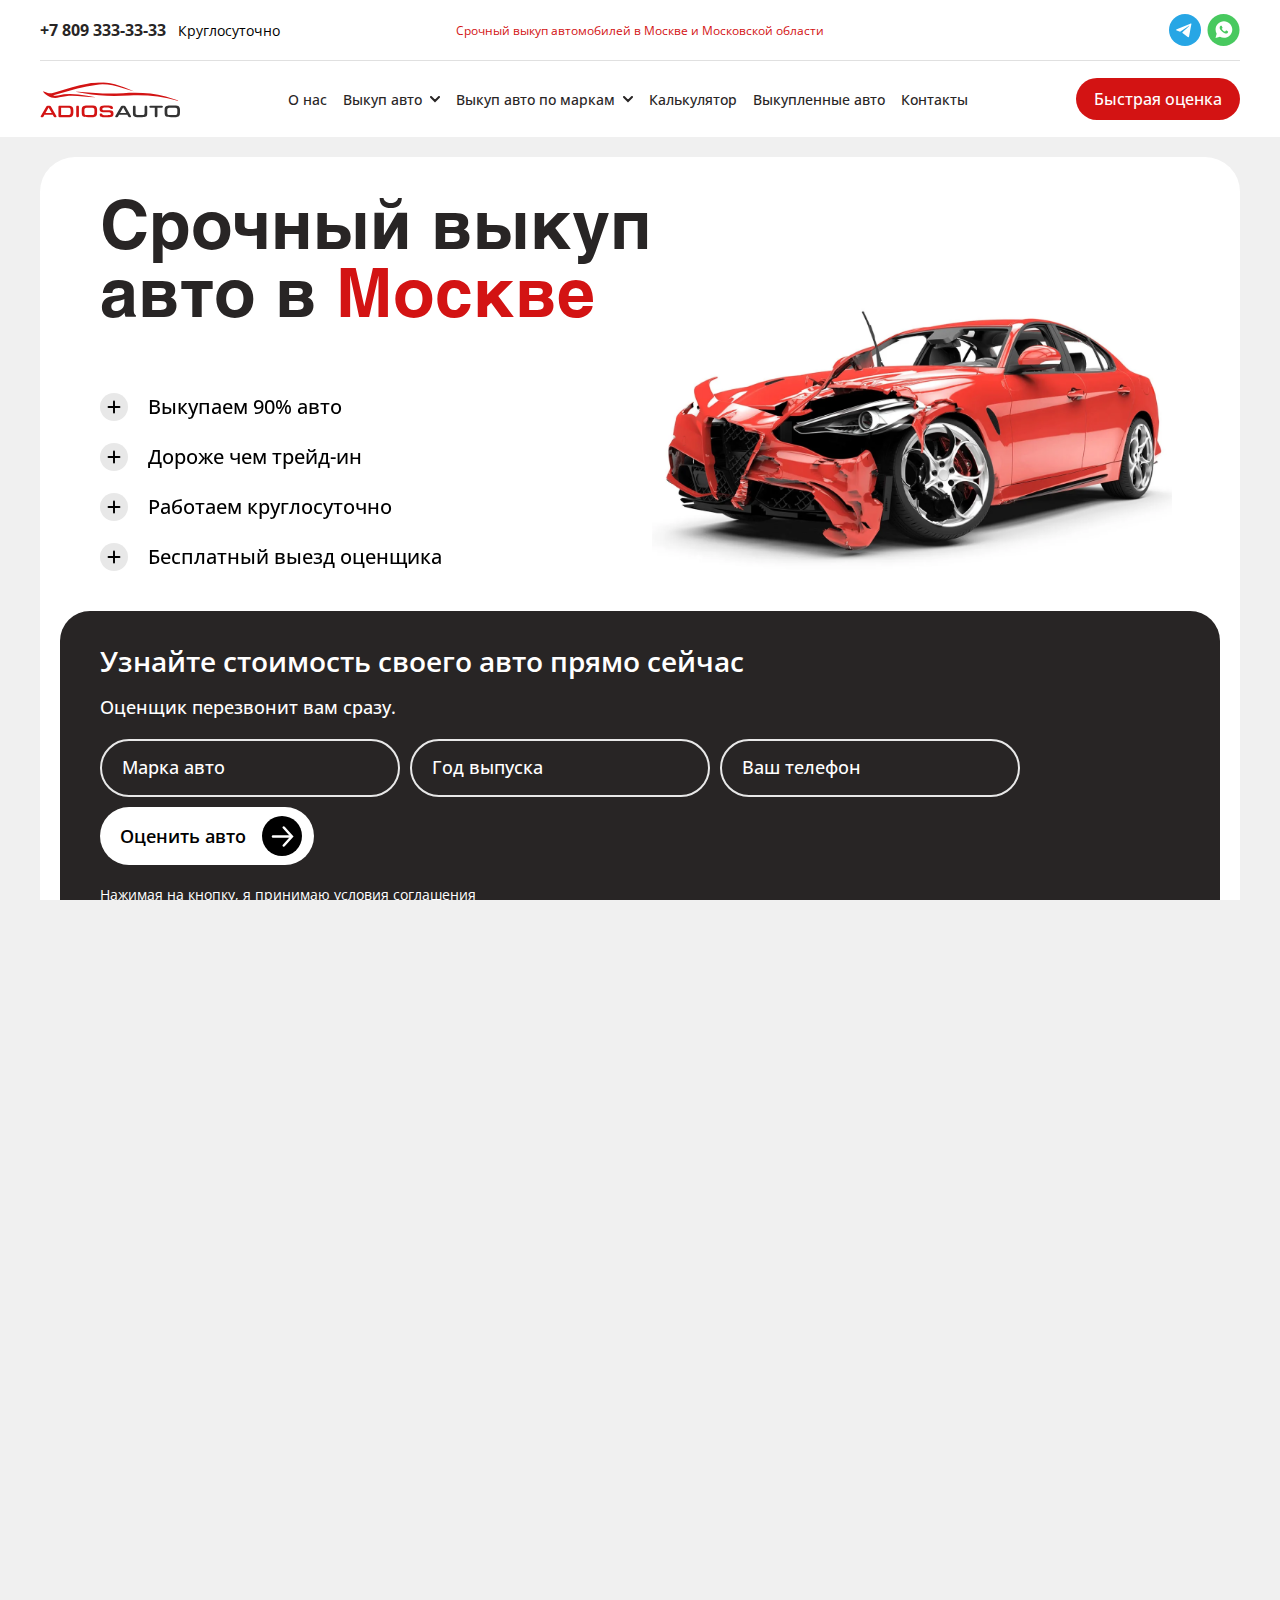
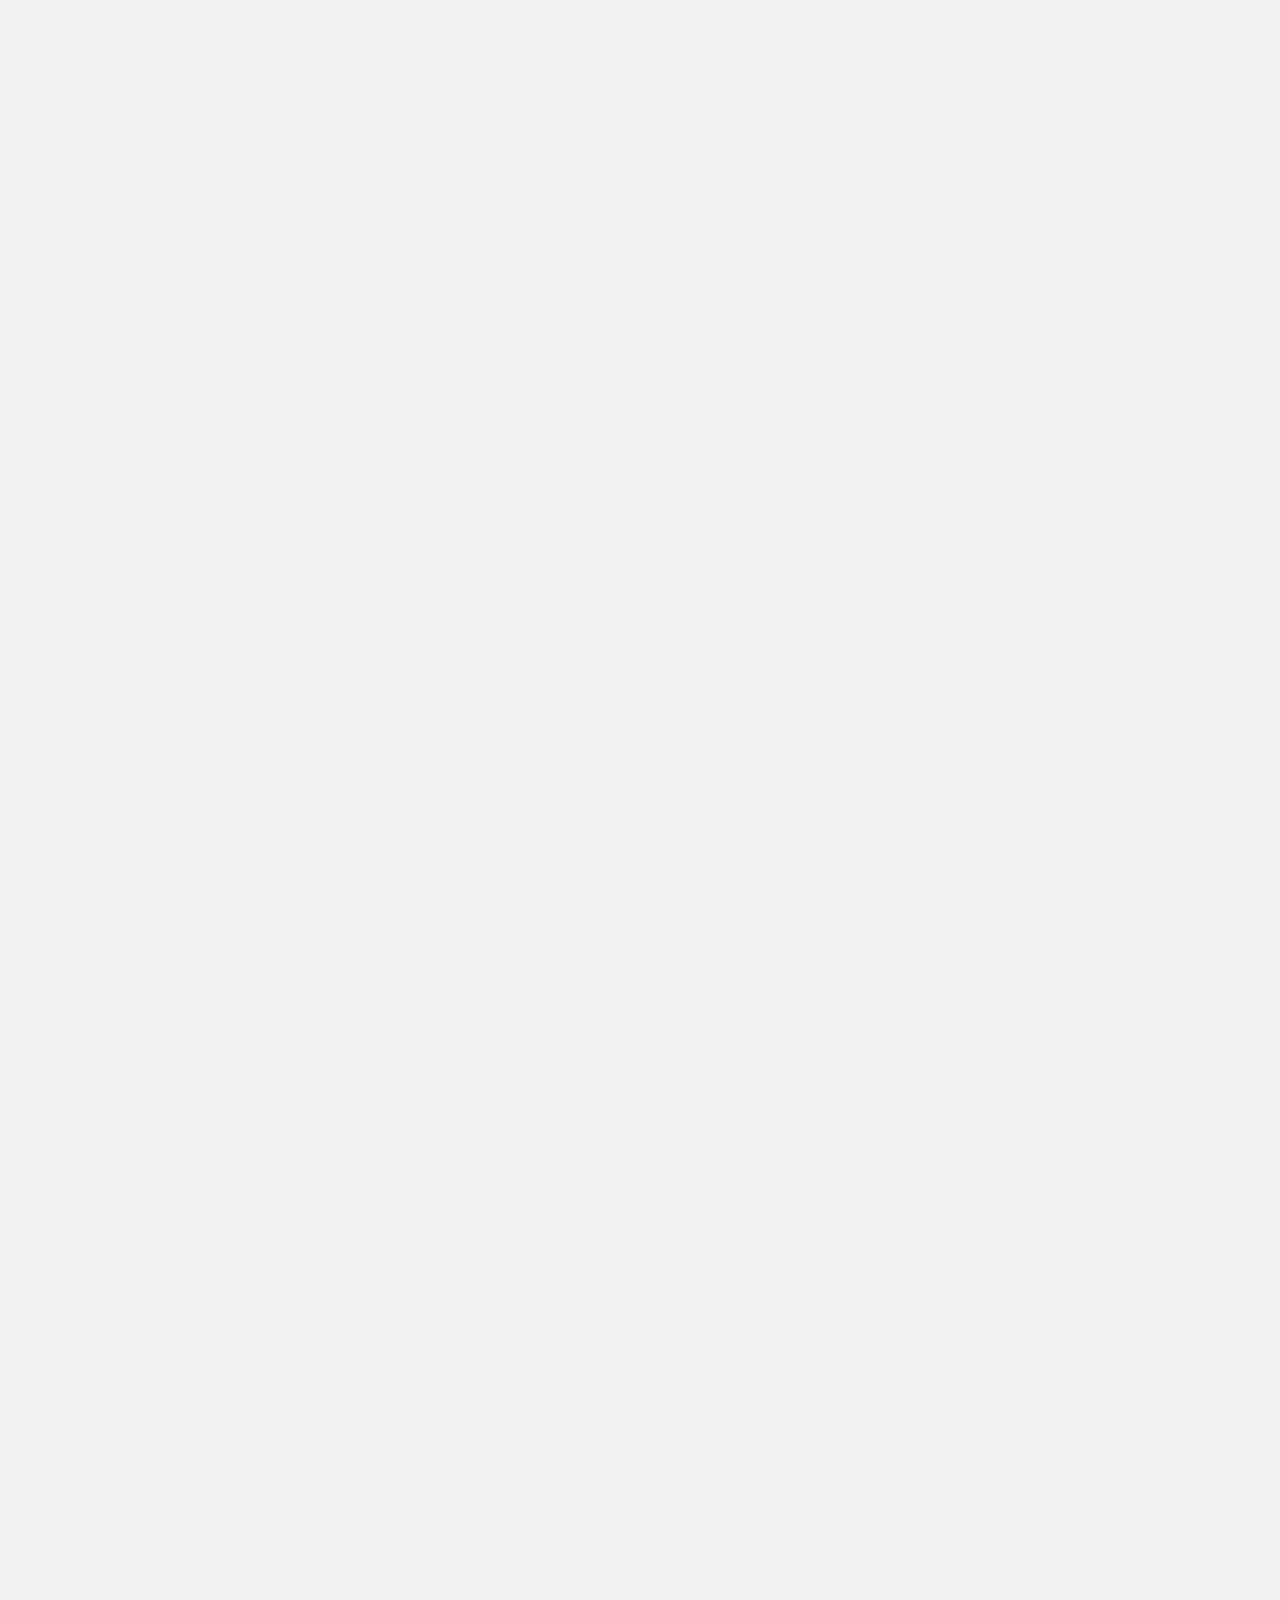
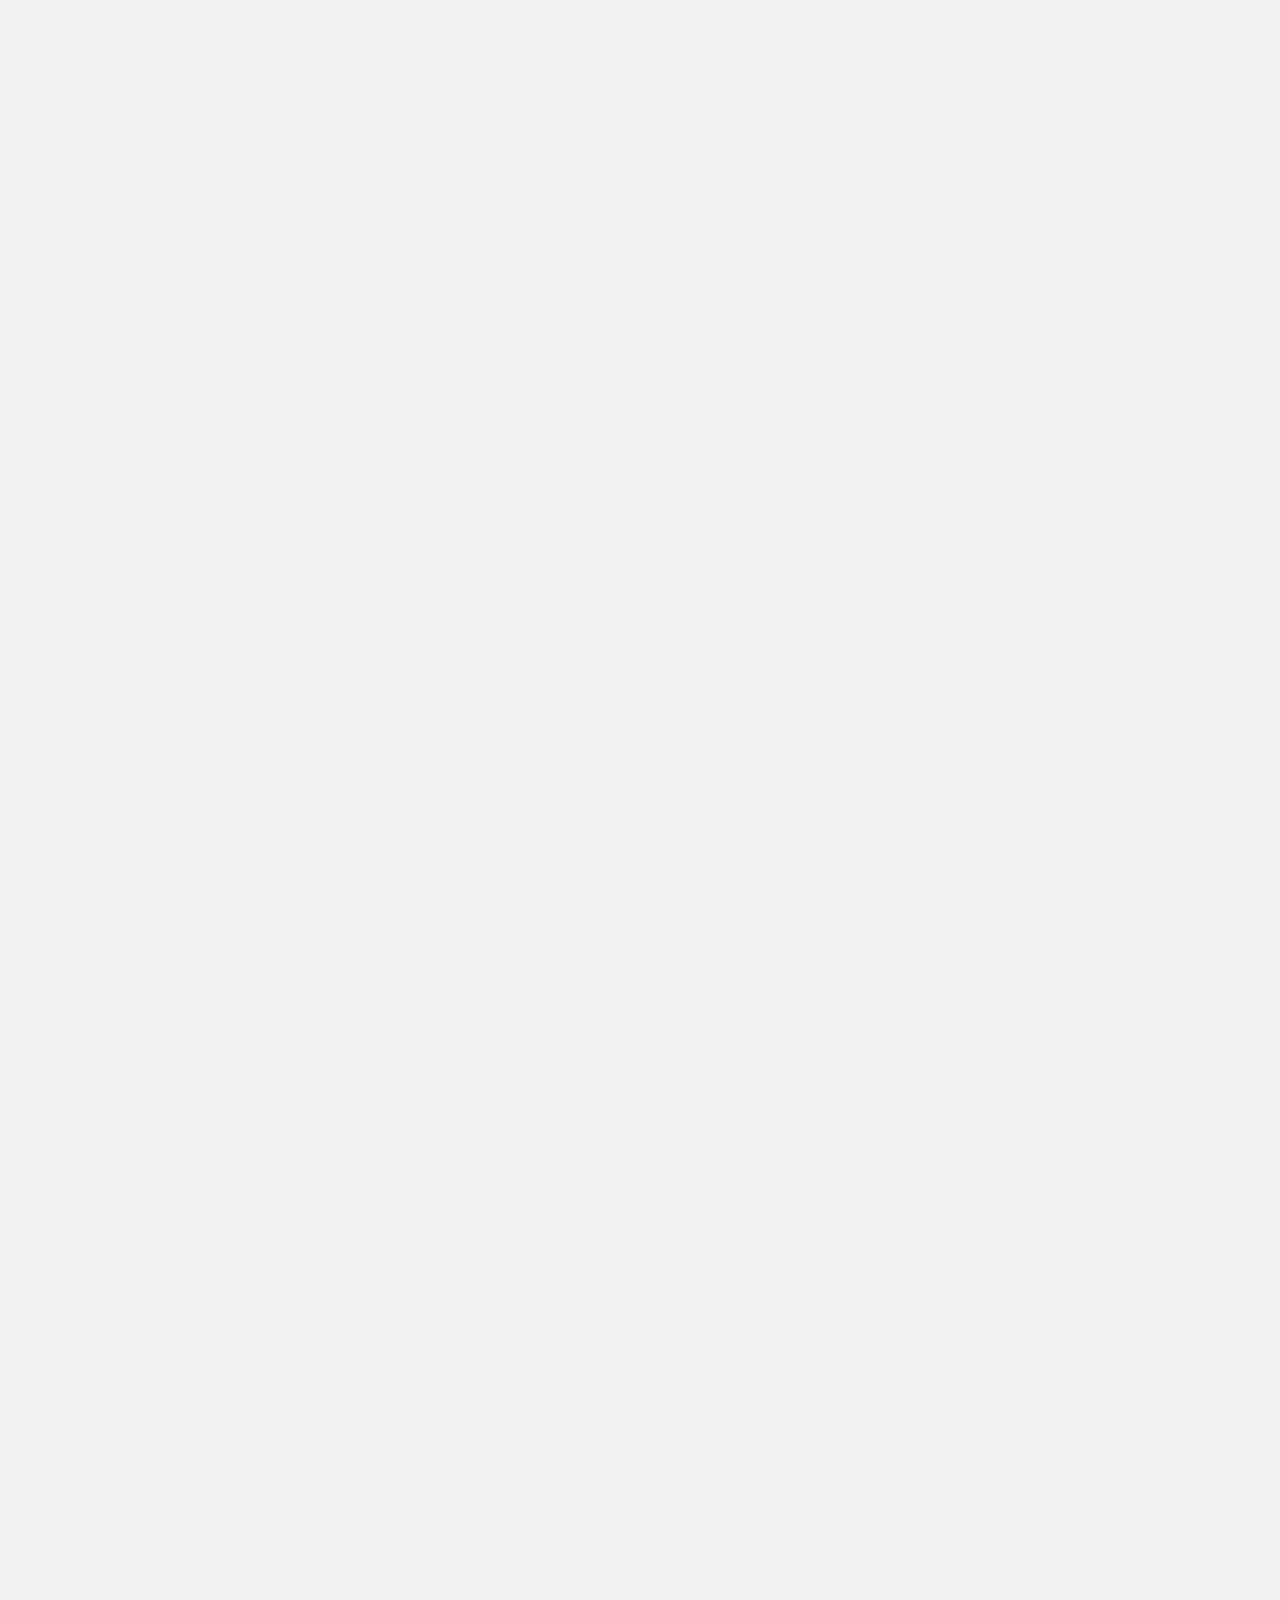
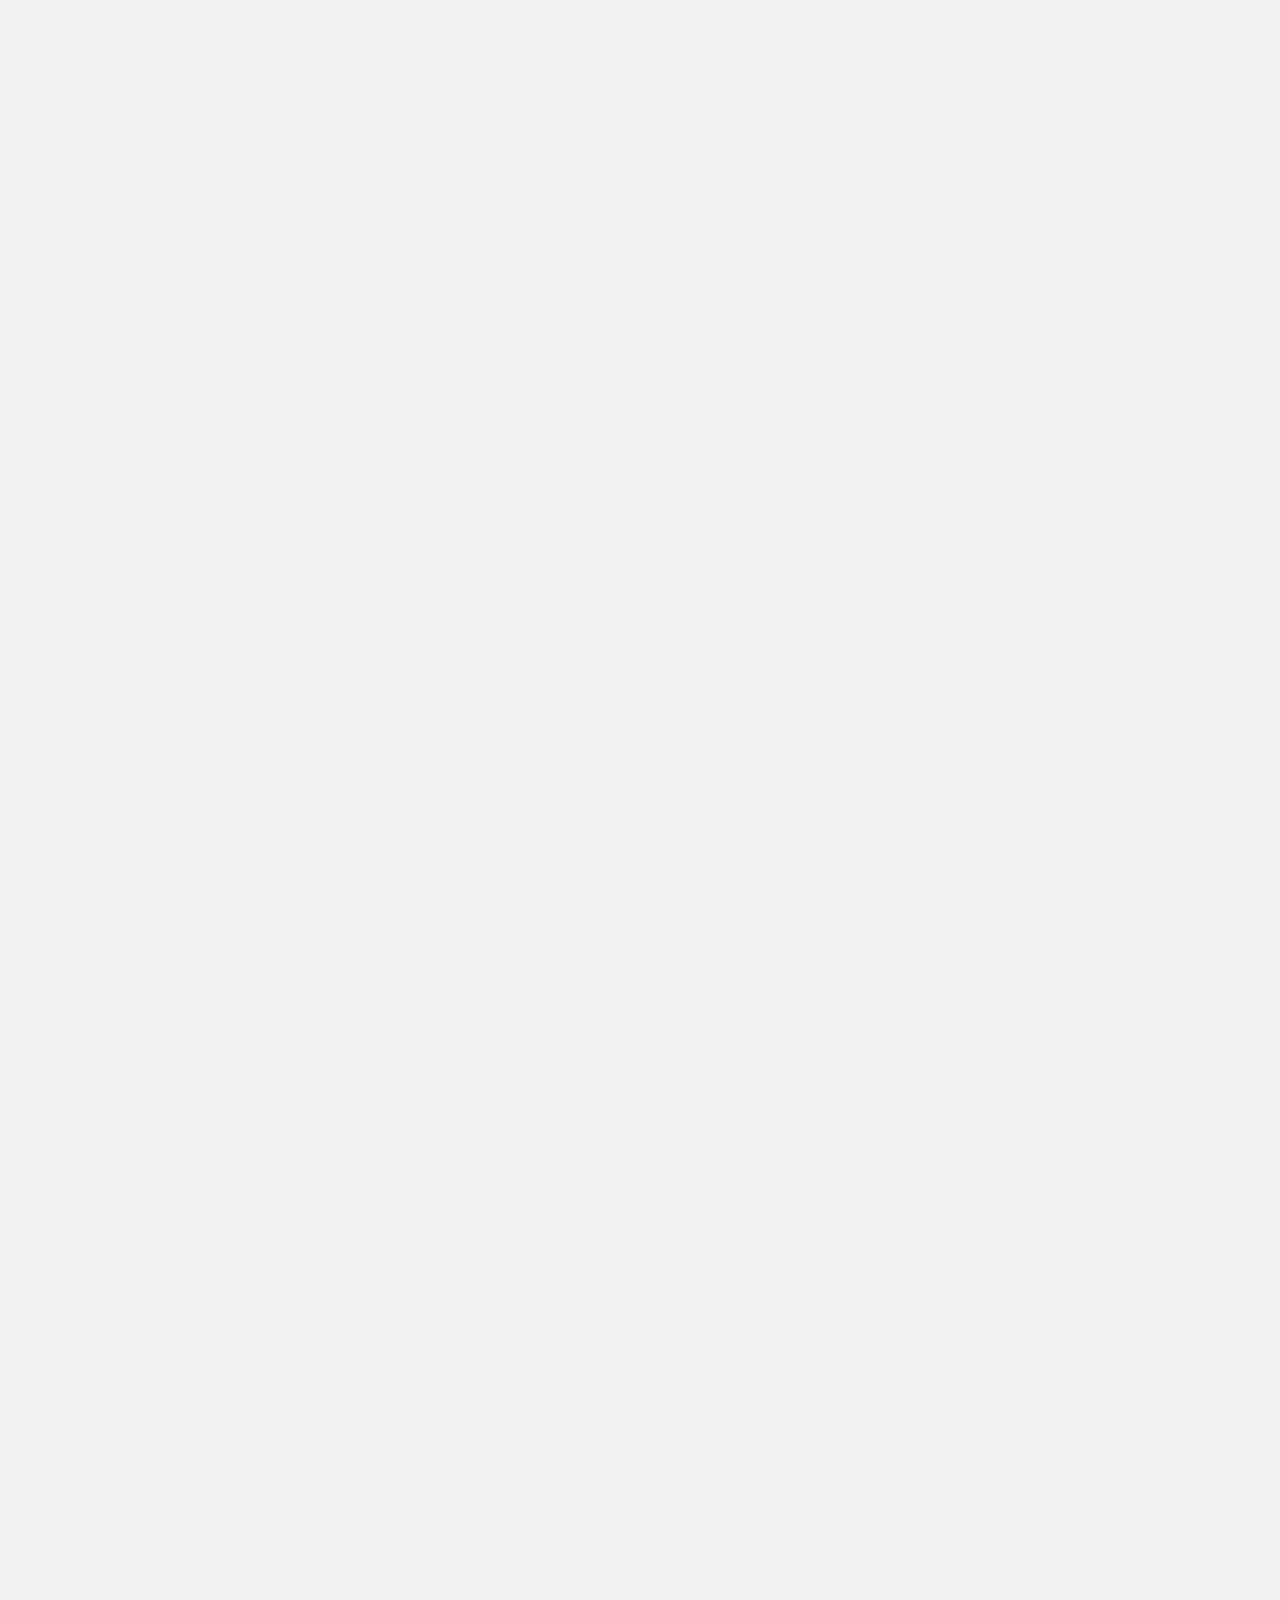
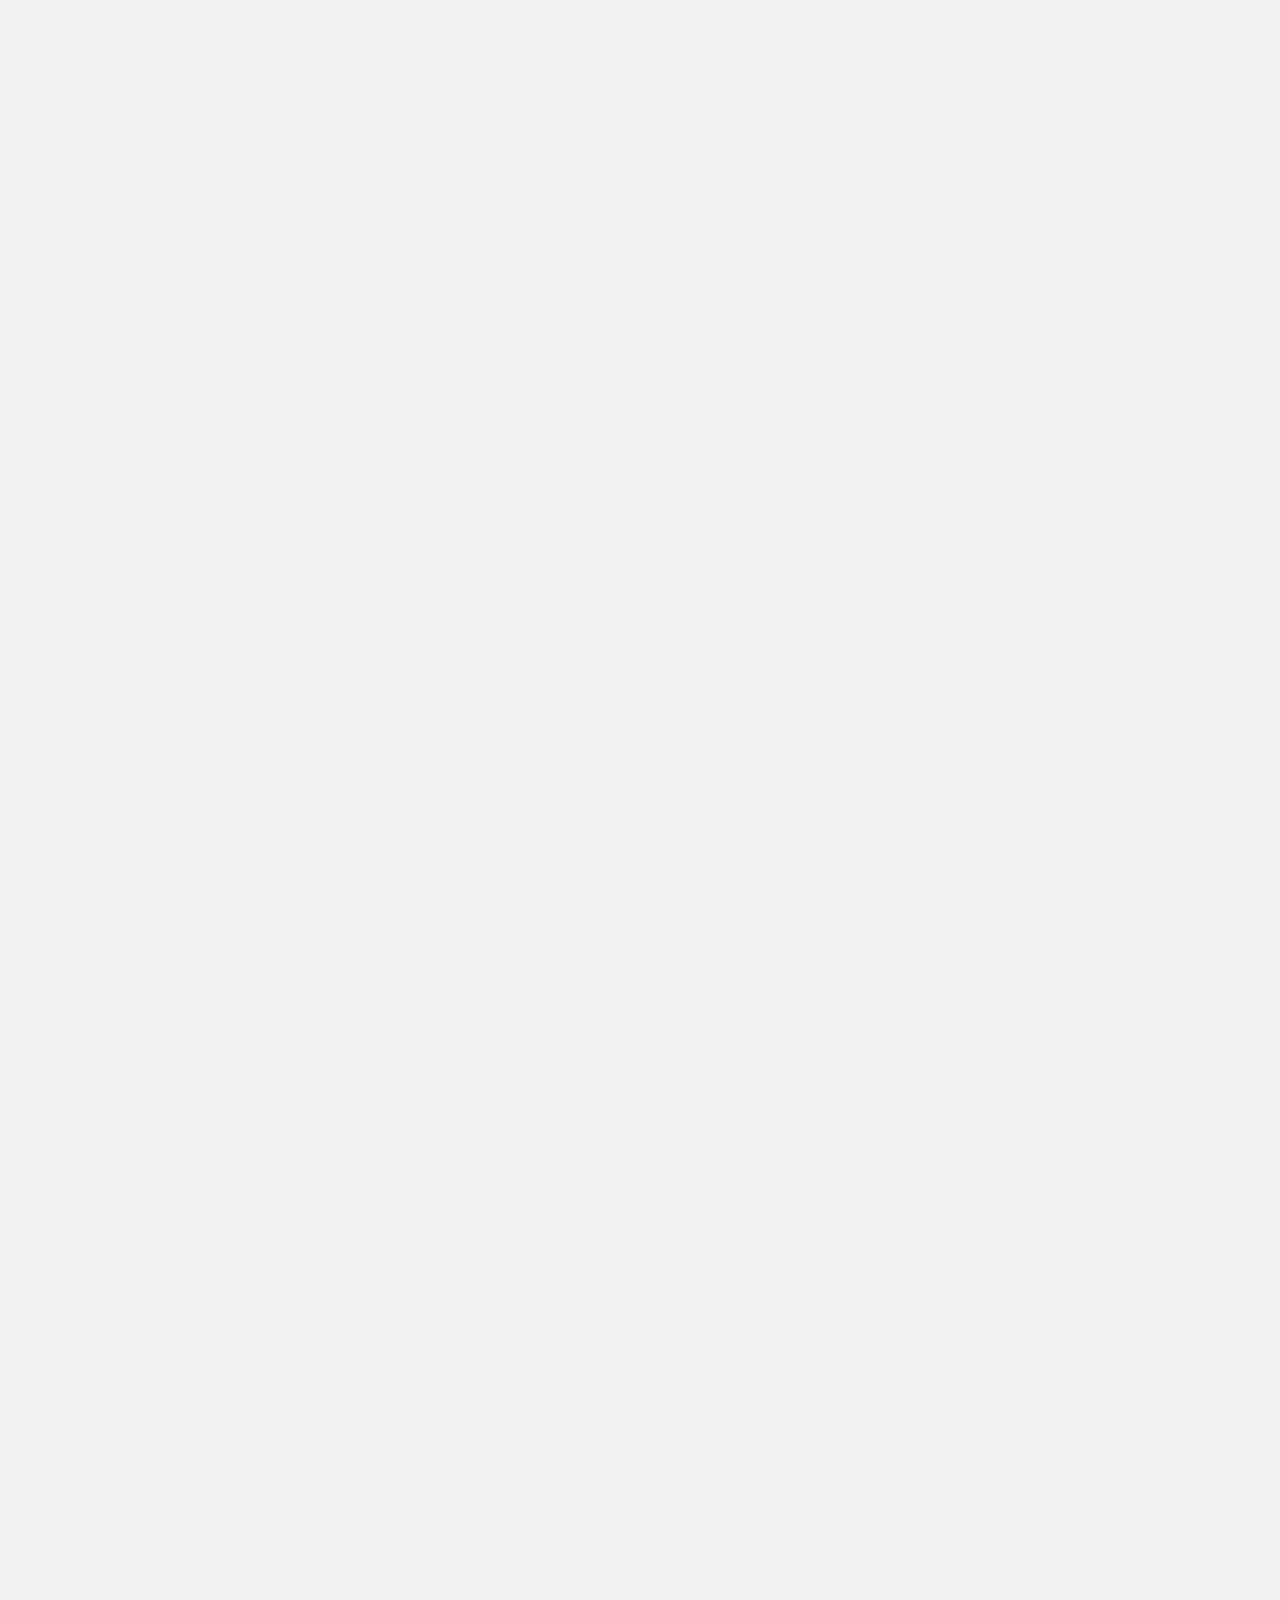
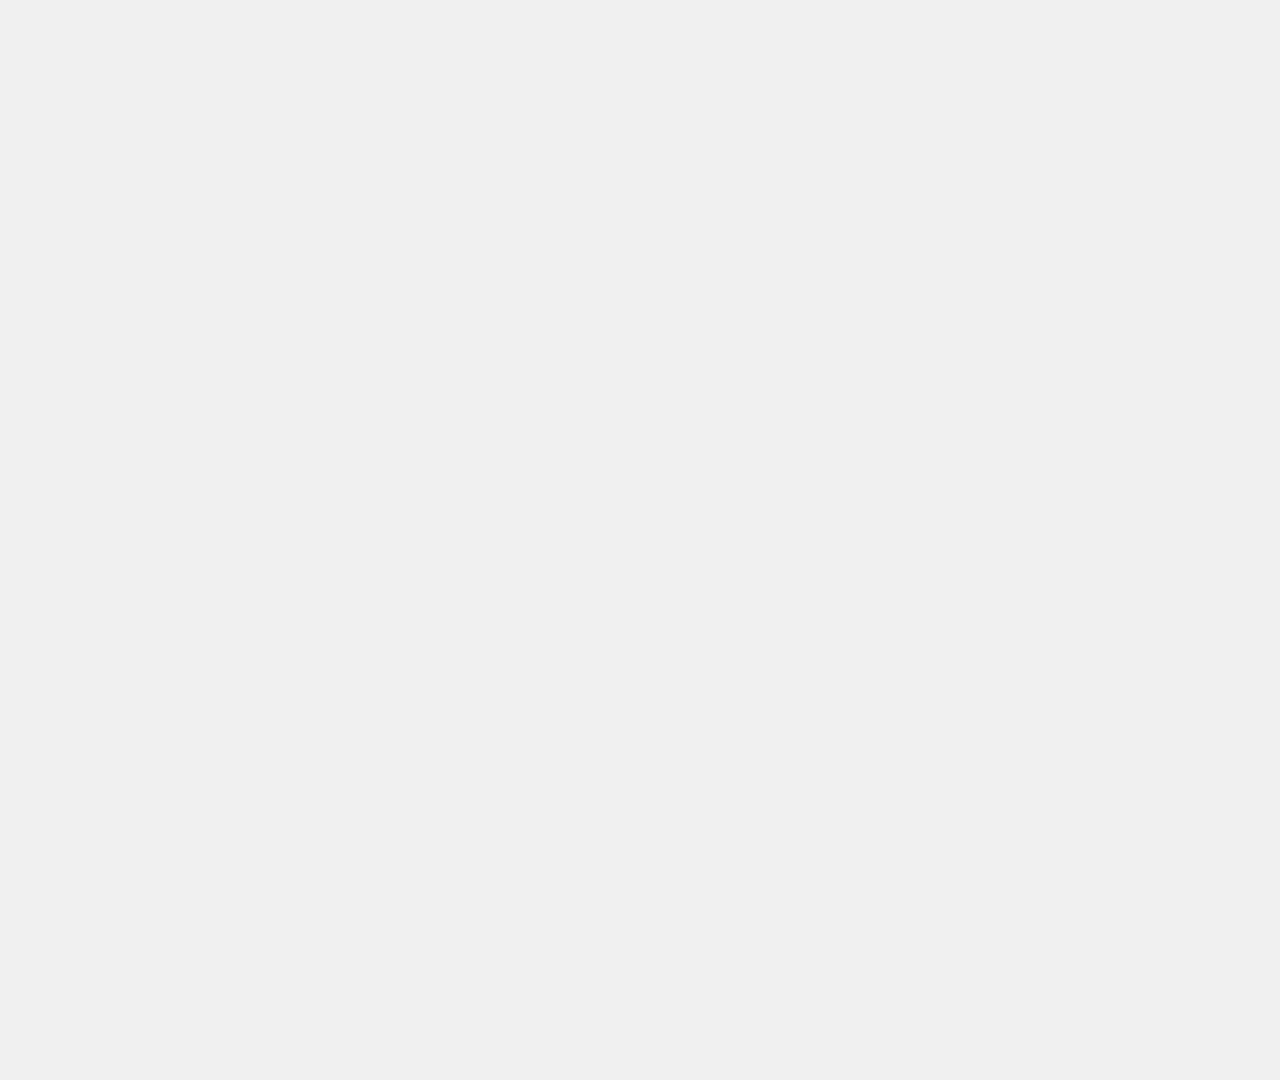
==== index.html @ 619472eb "add fonts and hover" ====
<!DOCTYPE html>
<html lang="ru">

<head>
    <meta charset="UTF-8">
    <meta name="viewport" content="width=device-width, initial-scale=1.0">
    <title>Главная | Adiosauto</title>
    <link rel="stylesheet" href="./css/main.css">
    <link rel="stylesheet" href="./libs/swiper-bundle.min.css">
</head>

<body>
    <header class="header">
        <div class="container">
            <div class="header__top">
                <div class="header__info">
                    <a href="tel:+78093333333" class="header__phone">+7 809 333-33-33</a>
                    <span class="header__schedule">Круглосуточно</span>
                </div>
                <p class="header__title">Срочный выкуп автомобилей в Москве и Московской области</p>
                <ul class="social">
                    <li>
                        <a href=""><img src="./img/icons/tg.svg" alt=""></a>
                    </li>
                    <li>
                        <a href=""><img src="./img/icons/wa.svg" alt=""></a>
                    </li>
                </ul>
            </div>
            <div class="header__bottom">
                <a href="/" class="logo">
                    <img src="./img/icons/logo.svg" alt="">
                </a>
                <nav>
                    <ul class="menu">
                        <li class="menu__item">
                            <a href="./pages/about.html" class="menu__link">О нас</a>
                        </li>
                        <li class="menu__item menu__item--drop">
                            <div class="menu__drop">
                                <a href="./pages/service.html" class="menu__link">Выкуп авто</a>
                                <img src="./img/icons/drop-icon.svg" alt="">
                            </div>
                            <div class="menu__wrapper menu__wrapper--buy">
                                <ul class="drop-down-menu">
                                    <li class="drop-down-menu__item">
                                        <a href="/" class="drop-down-menu__link drop-down-menu__link--buy">
                                            Выкуп кредитных автомобилей
                                        </a>
                                    </li>
                                    <li class="drop-down-menu__item">
                                        <a href="/" class="drop-down-menu__link drop-down-menu__link--buy">
                                            Выкуп битых автомобилей
                                        </a>
                                    </li>
                                    <li class="drop-down-menu__item">
                                        <a href="/" class="drop-down-menu__link drop-down-menu__link--buy">
                                            Выкуп автомобилей в залоге
                                        </a>
                                    </li>
                                    <li class="drop-down-menu__item">
                                        <a href="/" class="drop-down-menu__link drop-down-menu__link--buy">
                                            Скупка автомобилей на запчасти
                                        </a>
                                    </li>

                                </ul>
                            </div>
                        </li>
                        <li class="menu__item menu__item--drop">
                            <div class="menu__drop">
                                <a href="./pages/service.html" class="menu__link">Выкуп авто по маркам</a>
                                <img src="./img/icons/drop-icon.svg" alt="">
                            </div>
                            <div class="menu__wrapper">
                                <ul class="drop-down-menu">
                                    <li class="drop-down-menu__item">
                                        <a href="/" class="drop-down-menu__link">
                                            <img src="./img/logo/hyundai.png" class="drop-down-menu__icon" alt="">
                                            Acura
                                        </a>
                                    </li>
                                    <li class="drop-down-menu__item">
                                        <a href="/" class="drop-down-menu__link">
                                            <img src="./img/logo/hyundai.png" class="drop-down-menu__icon" alt="">
                                            Aston Martin
                                        </a>
                                    </li>
                                    <li class="drop-down-menu__item">
                                        <a href="/" class="drop-down-menu__link">
                                            <img src="./img/logo/audi.png" class="drop-down-menu__icon" alt="">
                                            Audi
                                        </a>
                                    </li>
                                    <li class="drop-down-menu__item">
                                        <a href="/" class="drop-down-menu__link">
                                            <img src="./img/logo/bmw.png" class="drop-down-menu__icon" alt="">
                                            Bmw
                                        </a>
                                    </li>
                                    <li class="drop-down-menu__item">
                                        <a href="/" class="drop-down-menu__link">
                                            <img src="./img/logo/cadillac.png" class="drop-down-menu__icon" alt="">
                                            Cadillac
                                        </a>
                                    </li>
                                    <li class="drop-down-menu__item">
                                        <a href="/" class="drop-down-menu__link">
                                            <img src="./img/logo/cherry.png" class="drop-down-menu__icon" alt="">
                                            Cherry
                                        </a>
                                    </li>
                                    <li class="drop-down-menu__item">
                                        <a href="/" class="drop-down-menu__link">
                                            <img src="./img/logo/chevrolet.png" class="drop-down-menu__icon" alt="">
                                            Chevrolet
                                        </a>
                                    </li>
                                    <li class="drop-down-menu__item">
                                        <a href="/" class="drop-down-menu__link">
                                            <img src="./img/logo/jaguar.png" class="drop-down-menu__icon" alt="">
                                            Jaguar
                                        </a>
                                    </li>
                                    <li class="drop-down-menu__item">
                                        <a href="/" class="drop-down-menu__link">
                                            <img src="./img/logo/lexus.png" class="drop-down-menu__icon" alt="">
                                            Lexus
                                        </a>
                                    </li>
                                    <li class="drop-down-menu__item">
                                        <a href="/" class="drop-down-menu__link">
                                            <img src="./img/logo/mazda.png" class="drop-down-menu__icon" alt="">
                                            Mazda
                                        </a>
                                    </li>
                                    <li class="drop-down-menu__item">
                                        <a href="/" class="drop-down-menu__link">
                                            <img src="./img/logo/mb.png" class="drop-down-menu__icon" alt="">
                                            Mercedes-Benz
                                        </a>
                                    </li>
                                    <li class="drop-down-menu__item">
                                        <a href="/" class="drop-down-menu__link">
                                            <img src="./img/logo/nissan.png" class="drop-down-menu__icon" alt="">
                                            Nissan
                                        </a>
                                    </li>
                                </ul>
                            </div>
                        </li>
                        <li class="menu__item">
                            <a href="./pages/calc.html" class="menu__link">Калькулятор</a>
                        </li>
                        <li class="menu__item">
                            <a href="./pages/vykuplennie.html" class="menu__link">Выкупленные авто</a>
                        </li>
                        <li class="menu__item">
                            <a href="./pages/contacts.html" class="menu__link">Контакты</a>
                        </li>
                    </ul>
                </nav>
                <button class="btn btn--red">Быстрая оценка</button>
                <button class="btn-menu open" id="openMenu">
                    <span></span>
                    <span></span>
                    <span></span>
                </button>
            </div>
            <div class="mobile-menu">
                <ul class="mobile-list">
                    <li class="mobile-list__item">
                        <a href="./pages/about.html" class="mobile-list__link">О нас</a>
                    </li>
                    <li class="mobile-list__item">
                        <div class="mobile-list__drop">
                            <a href="./pages/service.html" class="mobile-list__link">Выкуп авто</a>
                            <svg class="mobile-list__btn" width="10" height="7" viewBox="0 0 10 7" fill="none"
                                xmlns="http://www.w3.org/2000/svg">
                                <path d="M1 1L5 5L9 1" stroke-width="2" stroke-linecap="round" />
                            </svg>
                        </div>
                        <div class="mobile-list__wrapper">
                            <ul class="menu-lvl2">
                                <li class="menu-lvl2__item">
                                    <a href="" class="menu-lvl2__link">Выкуп кредитных автомобилей</a>
                                </li>
                                <li class="menu-lvl2__item">
                                    <a href="" class="menu-lvl2__link">Выкуп битых автомобилей</a>
                                </li>
                                <li class="menu-lvl2__item">
                                    <a href="" class="menu-lvl2__link">Выкуп автомобилей в залоге</a>
                                </li>
                                <li class="menu-lvl2__item">
                                    <a href="" class="menu-lvl2__link">Скупка автомобилей на запчасти</a>
                                </li>
                            </ul>
                        </div>
                    </li>
                    <li class="mobile-list__item">
                        <div class="mobile-list__drop">
                            <a href="./pages/service.html" class="mobile-list__link">Выкуп авто по маркам</a>
                            <svg class="mobile-list__btn" width="10" height="7" viewBox="0 0 10 7" fill="none"
                                xmlns="http://www.w3.org/2000/svg">
                                <path d="M1 1L5 5L9 1" stroke-width="2" stroke-linecap="round" />
                            </svg>
                        </div>
                        <div class="mobile-list__wrapper">
                            <ul class="menu-lvl2">
                                <li class="menu-lvl2__item">
                                    <a href="" class="menu-lvl2__link">Acura</a>
                                </li>
                                <li class="menu-lvl2__item">
                                    <a href="" class="menu-lvl2__link">Aston Martin</a>
                                </li>
                            </ul>
                        </div>
                    </li>
                    <li class="mobile-list__item">
                        <a href="./pages/calc.html" class="mobile-list__link">Калькулятор</a>
                    </li>
                    <li class="mobile-list__item">
                        <a href="./pages/vykuplennie.html" class="mobile-list__link">Выкупленные авто</a>
                    </li>
                    <li class="mobile-list__item">
                        <a href="./pages/contacts.html" class="mobile-list__link">Контакты</a>
                    </li>
                </ul>
                <div class="mobile-menu__bottom">
                    <div class="mobile-info">
                        <div class="mobile-info__phone">
                            <p class="mobile-info__title">Круглосуточно</p>
                            <a href="tel:+78093333333" class="mobile-info__link">+7 809 333-33-33</a>
                        </div>
                        <div class="mobile-info__social">
                            <a href="" class="mobile-info__icon"><img src="./img/icons/tg.svg" alt=""></a>
                            <a href="" class="mobile-info__icon"><img src="./img/icons/wa.svg" alt=""></a>
                        </div>
                    </div>
                    <p class="mobile-menu__text">Срочный выкуп автомобилей в Москве и Московской области</p>
                    <button class="btn btn--red btn--mobile">Быстрая оценка</button>
                </div>
            </div>
            <div class="overlay"></div>
        </div>
    </header>
    <main>
        <section>
            <div class="container">
                <div class="hero">
                    <div class="hero__top">
                        <div class="hero__description hero__description--type_1">
                            <h1 class="title-h1">Срочный выкуп авто в <span>Москве</span></h1>
                            <ul class="dignity-list">
                                <li class="dignity-list__item">
                                    <div class="circle">
                                        <svg width="18" height="18" viewBox="0 0 18 18" fill="none"
                                            xmlns="http://www.w3.org/2000/svg">
                                            <path d="M9 2V16" stroke="black" stroke-width="2.5"
                                                stroke-linecap="round" />
                                            <path d="M16 8.99988L2 8.99988" stroke="black" stroke-width="2.5"
                                                stroke-linecap="round" />
                                        </svg>
                                    </div>
                                    <p class="dignity-list__text">Выкупаем 90% авто</p>
                                </li>
                                <li class="dignity-list__item">
                                    <div class="circle">
                                        <svg width="18" height="18" viewBox="0 0 18 18" fill="none"
                                            xmlns="http://www.w3.org/2000/svg">
                                            <path d="M9 2V16" stroke="black" stroke-width="2.5"
                                                stroke-linecap="round" />
                                            <path d="M16 8.99988L2 8.99988" stroke="black" stroke-width="2.5"
                                                stroke-linecap="round" />
                                        </svg>
                                    </div>
                                    <p class="dignity-list__text">Дороже чем трейд-ин</p>
                                </li>
                                <li class="dignity-list__item">
                                    <div class="circle">
                                        <svg width="18" height="18" viewBox="0 0 18 18" fill="none"
                                            xmlns="http://www.w3.org/2000/svg">
                                            <path d="M9 2V16" stroke="black" stroke-width="2.5"
                                                stroke-linecap="round" />
                                            <path d="M16 8.99988L2 8.99988" stroke="black" stroke-width="2.5"
                                                stroke-linecap="round" />
                                        </svg>
                                    </div>
                                    <p class="dignity-list__text">Работаем круглосуточно</p>
                                </li>
                                <li class="dignity-list__item">
                                    <div class="circle">
                                        <svg width="18" height="18" viewBox="0 0 18 18" fill="none"
                                            xmlns="http://www.w3.org/2000/svg">
                                            <path d="M9 2V16" stroke="black" stroke-width="2.5"
                                                stroke-linecap="round" />
                                            <path d="M16 8.99988L2 8.99988" stroke="black" stroke-width="2.5"
                                                stroke-linecap="round" />
                                        </svg>
                                    </div>
                                    <p class="dignity-list__text">Бесплатный выезд оценщика</p>
                                </li>
                            </ul>
                        </div>
                        <img src="./img/photo/hero.png" class="hero__img hero__img--type_1" alt="">
                    </div>
                    <div class="hero__form b-hero-form">
                        <h3 class="title-h3 title-h3--white">Узнайте стоимость своего авто прямо сейчас</h3>
                        <p class="b-hero-form__text">Оценщик перезвонит вам сразу.</p>
                        <form action="" method="POST" class="form form-hero">
                            <input type="text" class="input form-hero__input" name="brand" placeholder="Марка авто">
                            <input type="text" class="input form-hero__input" name="year" placeholder="Год выпуска">
                            <input type="tel" class="input form-hero__input" name="phone" placeholder="Ваш телефон">
                            <button type="submit" class="btn btn--form">
                                <span>Оценить авто</span>
                                <div class="btn__circle btn__circle--black">
                                    <svg width="23" height="21" viewBox="0 0 23 21" fill="none"
                                        xmlns="http://www.w3.org/2000/svg">
                                        <path d="M12.7998 1.5L20.8998 10.5L12.7998 19.5"
                                            stroke-width="2.5" stroke-linecap="round" />
                                        <path d="M20 10.5L2 10.5" stroke-width="2.5"
                                            stroke-linecap="round" />
                                    </svg>
                                </div>
                            </button>
                        </form>
                        <small>Нажимая на кнопку, я принимаю условия соглашения</small>
                    </div>
                </div>
                <div class="b-brand">
                    <div class="swiper swiper-brand">
                        <div class="swiper-wrapper">
                            <div class="swiper-slide b-brand__slider">
                                <a href="/" class="b-brand__link"><img src="./img/logo/audi.png" alt=""></a>
                            </div>
                            <div class="swiper-slide b-brand__slider">
                                <a href="/" class="b-brand__link"><img src="./img/logo/lexus.png" alt=""></a>
                            </div>
                            <div class="swiper-slide b-brand__slider">
                                <a href="/" class="b-brand__link"><img src="./img/logo/hyundai.png" alt=""></a>
                            </div>
                            <div class="swiper-slide b-brand__slider">
                                <a href="/" class="b-brand__link"><img src="./img/logo/mb.png" alt=""></a>
                            </div>
                            <div class="swiper-slide b-brand__slider">
                                <a href="/" class="b-brand__link"><img src="./img/logo/cherry.png" alt=""></a>
                            </div>
                            <div class="swiper-slide b-brand__slider">
                                <a href="/" class="b-brand__link"><img src="./img/logo/chevrolet.png" alt=""></a>
                            </div>
                            <div class="swiper-slide b-brand__slider">
                                <a href="/" class="b-brand__link"><img src="./img/logo/bmw.png" alt=""></a>
                            </div>
                            <div class="swiper-slide b-brand__slider">
                                <a href="/" class="b-brand__link"><img src="./img/logo/cadillac.png" alt=""></a>
                            </div>
                            <div class="swiper-slide b-brand__slider">
                                <a href="/" class="b-brand__link"><img src="./img/logo/nissan.png" alt=""></a>
                            </div>
                            <div class="swiper-slide b-brand__slider">
                                <a href="/" class="b-brand__link"><img src="./img/logo/mazda.png" alt=""></a>
                            </div>
                            <div class="swiper-slide b-brand__slider">
                                <a href="/" class="b-brand__link"><img src="./img/logo/jaguar.png" alt=""></a>
                            </div>
                            <div class="swiper-slide b-brand__slider">
                                <a href="/" class="b-brand__link"><img src="./img/logo/jaguar.png" alt=""></a>
                            </div>
                        </div>
                        <div class="swiper-button-prev">
                            <svg width="23" height="22" viewBox="0 0 23 22" fill="none"
                                xmlns="http://www.w3.org/2000/svg">
                                <path d="M10.6006 20L2.50059 11L10.6006 2" stroke="#282525" stroke-width="2.5"
                                    stroke-linecap="round" />
                                <path d="M3.40039 11L21.4004 11" stroke="#282525" stroke-width="2.5"
                                    stroke-linecap="round" />
                            </svg>
                        </div>
                        <div class="swiper-button-next">
                            <svg width="23" height="22" viewBox="0 0 23 22" fill="none"
                                xmlns="http://www.w3.org/2000/svg">
                                <path d="M12.2998 2L20.3998 11L12.2998 20" stroke="#282525" stroke-width="2.5"
                                    stroke-linecap="round" />
                                <path d="M19.5 11L1.5 11" stroke="#282525" stroke-width="2.5" stroke-linecap="round" />
                            </svg>
                        </div>
                    </div>
                </div>
            </div>
        </section>

        <section class="section-top">
            <div class="container">
                <div class="b-info">
                    <p class="b-info__text">Вы хотите быстро и без лишних хлопот продать свой автомобиль? Компания
                        "Название компании" предлагает услуги срочного выкупа автомобилей в Москве и Московской области.
                        Мы гарантируем объективную оценку и проведение сделки в течение 30 минут.</p>
                    <div class="b-info__wrapper">
                        <div class="b-info__inner">
                            <h2 class="title-h2 b-info__title">Когда стоит обратиться за услугой выкупа автомобилей?
                            </h2>
                            <div class="b-info__description">
                                <p>Вам может потребоваться услуга выкупа автомобилей в следующих случаях:</p>
                                <ul>
                                    <li>
                                        <p>Вы срочно нуждаетесь в деньгах и хотите быстро продать свой автомобиль без
                                            лишних хлопот и задержек.</p>
                                    </li>
                                    <li>
                                        <p>Ваш автомобиль находится в неидеальном техническом состоянии, требует ремонта
                                            или имеет повреждения, и вы не хотите тратить время и деньги на
                                            восстановление.</p>
                                    </li>
                                    <li>
                                        <p>Вы хотите избежать сложностей и рисков, связанных с продажей автомобиля
                                            частному лицу: переговоры, долгие ожидания, потенциальные обманы и т.д.</p>
                                    </li>
                                </ul>
                            </div>
                        </div>
                        <div class="b-info__inner">
                            <h2 class="title-h2 b-info__title">Когда стоит обратиться за услугой выкупа автомобилей?
                            </h2>
                            <div class="b-info__description">
                                <p>Вам может потребоваться услуга выкупа автомобилей в следующих случаях:</p>
                                <ul>
                                    <li>
                                        <p>Вы срочно нуждаетесь в деньгах и хотите быстро продать свой автомобиль без
                                            лишних хлопот и задержек.</p>
                                    </li>
                                    <li>
                                        <p>Ваш автомобиль находится в неидеальном техническом состоянии, требует ремонта
                                            или имеет повреждения, и вы не хотите тратить время и деньги на
                                            восстановление.</p>
                                    </li>
                                    <li>
                                        <p>Вы хотите избежать сложностей и рисков, связанных с продажей автомобиля
                                            частному лицу: переговоры, долгие ожидания, потенциальные обманы и т.д.</p>
                                    </li>
                                </ul>
                            </div>
                        </div>
                    </div>

                    <button class="btn btn--gray">Подробнее</button>
                </div>
            </div>
        </section>

        <section class="section">
            <div class="container-swiper">
                <h2 class="title-h2">Услуги выкупа</h2>
                <div class="container-swiper__inner">
                    <div class="swiper swiper-service">
                        <div class="swiper-wrapper">
                            <div class="swiper-slide swiper-service__slide">
                                <a href="/" class="swiper-service__item">
                                    <h3 class="title-h3">Выкуп битых авто</h3>
                                    <p class="swiper-service__text">Прототип будущего проекта однозначно фиксирует
                                        необходимость</p>
                                    <img src="./img/photo/bitye.png" class="swiper-service__img" alt="">
                                </a>
                            </div>
                            <div class="swiper-slide swiper-service__slide">
                                <a href="/" class="swiper-service__item">
                                    <h3 class="title-h3">Выкуп авто в разбор</h3>
                                    <p class="swiper-service__text">Прототип будущего проекта однозначно</p>
                                    <img src="./img/photo/razbor.png" class="swiper-service__img" alt="">
                                </a>
                            </div>
                            <div class="swiper-slide swiper-service__slide">
                                <a href="/" class="swiper-service__item">
                                    <h3 class="title-h3">Выкуп авто в залоге</h3>
                                    <p class="swiper-service__text">Прототип будущего проекта однозначно</p>
                                    <img src="./img/photo/zalog.png" class="swiper-service__img" alt="">
                                </a>
                            </div>
                            <div class="swiper-slide swiper-service__slide">
                                <a href="/" class="swiper-service__item">
                                    <h3 class="title-h3">Выкуп авто в кредите</h3>
                                    <p class="swiper-service__text">Прототип будущего проекта однозначно фиксирует
                                        необходимость</p>
                                    <img src="./img/photo/bitye.png" class="swiper-service__img" alt="">
                                </a>
                            </div>
                            <div class="swiper-slide swiper-service__slide">
                                <a href="/" class="swiper-service__item">
                                    <h3 class="title-h3">Выкуп битых авто</h3>
                                    <p class="swiper-service__text">Прототип будущего проекта однозначно</p>
                                    <img src="./img/photo/razbor.png" class="swiper-service__img" alt="">
                                </a>
                            </div>
                            <div class="swiper-slide swiper-service__slide">
                                <a href="/" class="swiper-service__item">
                                    <h3 class="title-h3">Выкуп битых авто</h3>
                                    <p class="swiper-service__text">Прототип будущего проекта однозначно</p>
                                    <img src="./img/photo/bitye.png" class="swiper-service__img" alt="">
                                </a>
                            </div>
                        </div>
                    </div>
                </div>
            </div>
        </section>

        <section class="section">
            <div class="container-swiper">
                <h2 class="title-h2">Почему выбирают нас</h2>
                <div class="container-swiper__inner">
                    <div class="swiper swiper-choose">
                        <div class="swiper-wrapper">
                            <div class="swiper-slide swiper-choose__slide">
                                <div class="swiper-choose__item">
                                    <img src="./img/icons/rating.png" class="swiper-choose__img" alt="">
                                    <h3 class="title-h3">Моментальная оценка</h3>
                                    <p class="swiper-choose__text">Мы оперативно проведем оценку вашего автомобиля и
                                        предложим справедливую цену, исходя из рыночной стоимости и технического
                                        состояния авто</p>
                                </div>
                            </div>
                            <div class="swiper-slide swiper-choose__slide">
                                <div class="swiper-choose__item">
                                    <img src="./img/icons/processing.png" class="swiper-choose__img" alt="">
                                    <h3 class="title-h3">Быстрое оформление</h3>
                                    <p class="swiper-choose__text">Забудьте о бюрократических заморочках и длительных
                                        ожиданиях. Мы сделаем все быстро и четко, чтобы вы могли быстро реализовать свой
                                        автомобиль.</p>
                                </div>
                            </div>
                            <div class="swiper-slide swiper-choose__slide">
                                <div class="swiper-choose__item">
                                    <img src="./img/icons/pay.png" class="swiper-choose__img" alt="">
                                    <h3 class="title-h3">Удобная оплата</h3>
                                    <p class="swiper-choose__text">Мы предлагаем различные способы оплаты, чтобы выбрать
                                        тот, который наиболее удобен для вас</p>
                                </div>
                            </div>
                            <div class="swiper-slide swiper-choose__slide">
                                <div class="swiper-choose__item">
                                    <img src="./img/icons/specialist.png" class="swiper-choose__img" alt="">
                                    <h3 class="title-h3">Бесплатный выезд специалиста</h3>
                                    <p class="swiper-choose__text">Не хотите тратить время на поездки? Мы приедем к вам
                                        для осмотра автомобиля и проведения сделк</p>
                                </div>
                            </div>
                        </div>
                    </div>
                </div>
                <p class="choose-info">Выбирая нас, вы получаете надежного и профессионального партнера в продаже вашего
                    автомобиля. Доверьте нам свой автомобиль, и мы сделаем все возможное, чтобы обеспечить вам
                    комфортный и выгодный процесс продажи.</p>
            </div>
        </section>

        <section class="section section--schema">
            <div class="container-schema">
                <h2 class="title-h2">Схема работы</h2>
                <div class="container-schema__inner">
                    <img src="./img/photo/shema.png" class="b-schema__img" alt="">
                    <div class="b-schema b-schema--main">
                        <div class="b-schema__item">
                            <span class="b-schema__step">ШАГ 1</span>
                            <p class="b-schema__title">Составление заявки</p>
                            <p class="b-schema__text">Свяжитесь с нами по указанным контактам или заполните форму на
                                сайте</p>
                        </div>
                        <div class="b-schema__item">
                            <span class="b-schema__step">ШАГ 2</span>
                            <p class="b-schema__title">Обработка заявки</p>
                            <p class="b-schema__text">Мы оперативно свяжемся с вами для уточнения деталей и назначения
                                времени осмотра автомобиля</p>
                        </div>
                        <div class="b-schema__item">
                            <span class="b-schema__step">ШАГ 3</span>
                            <p class="b-schema__title">Осмотр авто</p>
                            <p class="b-schema__text">Наш специалист проведет оценку вашего авто и предложит вам
                                выгодное предложение</p>
                        </div>
                        <div class="b-schema__item">
                            <span class="b-schema__step">ШАГ 4</span>
                            <p class="b-schema__title">Заключение договора</p>
                            <p class="b-schema__text">После согласования всех условий мы заключаем договор и
                                осуществляем оплату</p>
                        </div>
                        <div class="b-schema__item">
                            <span class="b-schema__step">ШАГ 5</span>
                            <p class="b-schema__title">Получение оплаты</p>
                            <p class="b-schema__text">Вы получаете деньги и отдаете автомобиль. Просто и удобно!</p>
                        </div>
                    </div>
                </div>
            </div>
        </section>

        <section class="section">
            <div class="container">
                <h2 class="title-h2">Выкупленные авто</h2>
                <div class="container__inner">
                    <div class="b-purchased">
                        <div class="b-purchased__wrapper">
                            <div class="b-purchased__item">
                                <img src="./img/photo/vykup-1.png" class="b-purchased__img" alt="">
                                <div class="b-purchased__info">
                                    <div class="b-purchased__middle">
                                        <span>Модель:</span>
                                        <p class="b-purchased__name">Mercedes-Benz CLA AMG C118 AMG седан</p>
                                    </div>
                                    <div class="b-purchased__middle">
                                        <span>Цена выкупа:</span>
                                        <p class="b-purchased__price">190 000 ₽</p>
                                    </div>
                                </div>
                                <ul class="properties-list">
                                    <li class="properties-list__item">
                                        <p>Состояние:</p>
                                        <p>Битое</p>
                                    </li>
                                    <li class="properties-list__item">
                                        <p>Год выпуска:</p>
                                        <p>2009</p>
                                    </li>
                                </ul>
                                <div class="specification">
                                    <div class="specification__item">
                                        <img src="./img/icons/speed.svg" class="specification__img" alt="">
                                        <span class="specification__text">156 000 км</span>
                                    </div>
                                    <div class="specification__item">
                                        <img src="./img/icons/manual.svg" class="specification__img" alt="">
                                        <span class="specification__text">автомат</span>
                                    </div>
                                    <div class="specification__item">
                                        <img src="./img/icons/engine.svg" class="specification__img" alt="">
                                        <span class="specification__text">1.6 бензин</span>
                                    </div>
                                </div>
                            </div>
                            <div class="b-purchased__item">
                                <img src="./img/photo/vykup-2.png" class="b-purchased__img" alt="">
                                <div class="b-purchased__info">
                                    <div class="b-purchased__middle">
                                        <span>Модель:</span>
                                        <p class="b-purchased__name">Название авто</p>
                                    </div>
                                    <div class="b-purchased__middle">
                                        <span>Цена выкупа:</span>
                                        <p class="b-purchased__price">190 000 ₽</p>
                                    </div>
                                </div>
                                <ul class="properties-list">
                                    <li class="properties-list__item">
                                        <p>Состояние:</p>
                                        <p>Битое</p>
                                    </li>
                                    <li class="properties-list__item">
                                        <p>Год выпуска:</p>
                                        <p>2009</p>
                                    </li>
                                </ul>
                                <div class="specification">
                                    <div class="specification__item">
                                        <img src="./img/icons/speed.svg" class="specification__img" alt="">
                                        <span class="specification__text">156 000 км</span>
                                    </div>
                                    <div class="specification__item">
                                        <img src="./img/icons/manual.svg" class="specification__img" alt="">
                                        <span class="specification__text">автомат</span>
                                    </div>
                                    <div class="specification__item">
                                        <img src="./img/icons/engine.svg" class="specification__img" alt="">
                                        <span class="specification__text">1.6 бензин</span>
                                    </div>
                                </div>
                            </div>
                            <div class="b-purchased__item">
                                <img src="./img/photo/vykup-3.png" class="b-purchased__img" alt="">
                                <div class="b-purchased__info">
                                    <div class="b-purchased__middle">
                                        <span>Модель:</span>
                                        <p class="b-purchased__name">Название авто</p>
                                    </div>
                                    <div class="b-purchased__middle">
                                        <span>Цена выкупа:</span>
                                        <p class="b-purchased__price">190 000 ₽</p>
                                    </div>
                                </div>
                                <ul class="properties-list">
                                    <li class="properties-list__item">
                                        <p>Состояние:</p>
                                        <p>Битое</p>
                                    </li>
                                    <li class="properties-list__item">
                                        <p>Год выпуска:</p>
                                        <p>2009</p>
                                    </li>
                                </ul>
                                <div class="specification">
                                    <div class="specification__item">
                                        <img src="./img/icons/speed.svg" class="specification__img" alt="">
                                        <span class="specification__text">156 000 км</span>
                                    </div>
                                    <div class="specification__item">
                                        <img src="./img/icons/manual.svg" class="specification__img" alt="">
                                        <span class="specification__text">автомат</span>
                                    </div>
                                    <div class="specification__item">
                                        <img src="./img/icons/engine.svg" class="specification__img" alt="">
                                        <span class="specification__text">1.6 бензин</span>
                                    </div>
                                </div>
                            </div>
                        </div>
                        <div class="b-purchased__bottom">
                            <a href="/" class="btn btn--more">
                                <span>Показать еще</span>
                                <div class="btn__circle btn__circle--white">
                                    <svg width="24" height="24" viewBox="0 0 24 24" fill="none"
                                        xmlns="http://www.w3.org/2000/svg">
                                        <path d="M12 2V22" stroke="#D31313" stroke-width="2.5" stroke-linecap="round" />
                                        <path d="M22 12L2 12" stroke="#D31313" stroke-width="2.5"
                                            stroke-linecap="round" />
                                    </svg>
                                </div>
                            </a>
                        </div>
                    </div>
                </div>
            </div>
        </section>

        <section class="section">
            <div class="container">
                <h2 class="title-h2">Отзывы наших клиентов</h2>
                <div class="container__inner">
                    <div class="swiper swiper-reviews">
                        <div class="swiper-wrapper reviews">
                            <div class="swiper-slide swiper-reviews__slide">
                                <div class="reviews__item">
                                    <div class="reviews__top">
                                        <img src="./img/photo/reviews.png" class="reviews__avatar" alt="">
                                        <p class="reviews__name">Иванов Дмитрий</p>
                                        <p class="reviews__login">@ivanov</p>
                                    </div>
                                    <p class="reviews__text">Следует отметить, что глубокий уровень погружения говорит о
                                        возможностях вывода текущих активов. И нет сомнений, что многие известные
                                        личности, вне зависимости от их уровня, должны быть обнародованы.</p>
                                    <img src="./img/photo/vykup-1.png" class="reviews__img" alt="">
                                </div>
                            </div>
                            <div class="swiper-slide swiper-reviews__slide">
                                <div class="reviews__item">
                                    <div class="reviews__top">
                                        <img src="./img/photo/reviews.png" class="reviews__avatar" alt="">
                                        <p class="reviews__name">Иванов Дмитрий</p>
                                        <p class="reviews__login">@ivanov</p>
                                    </div>
                                    <p class="reviews__text">Следует отметить, что глубокий уровень погружения говорит о
                                        возможностях вывода текущих активов. И нет сомнений, что многие известные
                                        личности, вне зависимости от их уровня, должны быть обнародованы.</p>
                                    <img src="./img/photo/vykup-1.png" class="reviews__img" alt="">
                                </div>
                            </div>
                            <div class="swiper-slide swiper-reviews__slide">
                                <div class="reviews__item">
                                    <div class="reviews__top">
                                        <img src="./img/photo/reviews.png" class="reviews__avatar" alt="">
                                        <p class="reviews__name">Иванов Дмитрий</p>
                                        <p class="reviews__login">@ivanov</p>
                                    </div>
                                    <p class="reviews__text">Следует отметить, что глубокий уровень погружения говорит о
                                        возможностях вывода текущих активов. И нет сомнений, что многие известные
                                        личности, вне зависимости от их уровня, должны быть обнародованы.</p>
                                    <img src="./img/photo/vykup-1.png" class="reviews__img" alt="">
                                </div>
                            </div>
                            <div class="swiper-slide swiper-reviews__slide">
                                <div class="reviews__item">
                                    <div class="reviews__top">
                                        <img src="./img/photo/reviews.png" class="reviews__avatar" alt="">
                                        <p class="reviews__name">Иванов Дмитрий</p>
                                        <p class="reviews__login">@ivanov</p>
                                    </div>
                                    <p class="reviews__text">Следует отметить, что глубокий уровень погружения говорит о
                                        возможностях вывода текущих активов. И нет сомнений, что многие известные
                                        личности, вне зависимости от их уровня, должны быть обнародованы.</p>
                                    <img src="./img/photo/vykup-1.png" class="reviews__img" alt="">
                                </div>
                            </div>
                        </div>
                    </div>
                </div>
            </div>
        </section>

        <section class="section">
            <div class="b-form-main">
                <div class="b-form-main__wrapper">
                    <h2 class="title-h2 title-h2--white title-h2--form">Узнайте стоимость своего авто прямо сейчас</h2>
                    <p class="b-form-main__subtitle">Оценщик перезвонит вам сразу.</p>
                    <form action="" method="POST" class="form form-main">
                        <input type="text" name="brand" class="input form-main__input" placeholder="Марка авто">
                        <input type="text" name="year" class="input form-main__input" placeholder="Год выпуска">
                        <input type="tel" name="phone" class="input form-main__input" placeholder="Ваш телефон">
                        <button type="submit" class="btn btn--form">
                            <span>Оценить авто</span>
                            <div class="btn__circle btn__circle--black">
                                <svg width="23" height="21" viewBox="0 0 23 21" fill="none"
                                    xmlns="http://www.w3.org/2000/svg">
                                    <path d="M12.7998 1.5L20.8998 10.5L12.7998 19.5" stroke="white" stroke-width="2.5"
                                        stroke-linecap="round" />
                                    <path d="M20 10.5L2 10.5" stroke="white" stroke-width="2.5"
                                        stroke-linecap="round" />
                                </svg>
                            </div>
                        </button>
                        <small>Нажимая на кнопку, я принимаю условия соглашения</small>
                    </form>
                </div>
            </div>
        </section>

        <section class="section">
            <div class="container">
                <h2 class="title-h2">Вопрос-ответ</h2>
                <div class="container__inner">
                    <div class="b-faq">
                        <ul class="b-faq-list">
                            <li class="b-faq-list__item">
                                <div class="b-faq__top">
                                    <p class="b-faq__title">Какова процедура оценки моего автомобиля?</p>
                                    <button class="b-faq-list__btn">
                                        <span></span>
                                        <span></span>
                                    </button>
                                </div>
                                <div class="b-faq__bottom">
                                    <p class="b-faq__text">Наша компания предлагает точную оценку стоимости вашего
                                        автомобиля по телефону. Просто свяжитесь с нами, и наши эксперты-оценщики
                                        предоставят вам актуальную информацию. В более чем 90% случаев цена, озвученная
                                        по телефону, совпадает с ценой, предложенной после осмотра автомобиля.</p>
                                </div>
                            </li>
                            <li class="b-faq-list__item">
                                <div class="b-faq__top">
                                    <p class="b-faq__title">Есть ли возможность осмотра автомобиля на моей территории?
                                    </p>
                                    <button class="b-faq-list__btn">
                                        <span></span>
                                        <span></span>
                                    </button>
                                </div>
                                <div class="b-faq__bottom">
                                    <p class="b-faq__text">Наша компания предлагает точную оценку стоимости вашего
                                        автомобиля по телефону. Просто свяжитесь с нами, и наши эксперты-оценщики
                                        предоставят вам актуальную информацию. В более чем 90% случаев цена, озвученная
                                        по телефону, совпадает с ценой, предложенной после осмотра автомобиля.</p>
                                </div>
                            </li>
                            <li class="b-faq-list__item">
                                <div class="b-faq__top">
                                    <p class="b-faq__title">Какие документы мне нужно предоставить для продажи
                                        автомобиля?</p>
                                    <button class="b-faq-list__btn">
                                        <span></span>
                                        <span></span>
                                    </button>
                                </div>
                                <div class="b-faq__bottom">
                                    <p class="b-faq__text">Наша компания предлагает точную оценку стоимости вашего
                                        автомобиля по телефону. Просто свяжитесь с нами, и наши эксперты-оценщики
                                        предоставят вам актуальную информацию. В более чем 90% случаев цена, озвученная
                                        по телефону, совпадает с ценой, предложенной после осмотра автомобиля.</p>
                                </div>
                            </li>
                            <li class="b-faq-list__item">
                                <div class="b-faq__top">
                                    <p class="b-faq__title">Сколько времени занимает весь процесс продажи?</p>
                                    <button class="b-faq-list__btn">
                                        <span></span>
                                        <span></span>
                                    </button>
                                </div>
                                <div class="b-faq__bottom">
                                    <p class="b-faq__text">Наша компания предлагает точную оценку стоимости вашего
                                        автомобиля по телефону. Просто свяжитесь с нами, и наши эксперты-оценщики
                                        предоставят вам актуальную информацию. В более чем 90% случаев цена, озвученная
                                        по телефону, совпадает с ценой, предложенной после осмотра автомобиля.</p>
                                </div>
                            </li>
                            <li class="b-faq-list__item">
                                <div class="b-faq__top">
                                    <p class="b-faq__title">Какие автомобили вы принимаете на выкуп?</p>
                                    <button class="b-faq-list__btn">
                                        <span></span>
                                        <span></span>
                                    </button>
                                </div>
                                <div class="b-faq__bottom">
                                    <p class="b-faq__text">Наша компания предлагает точную оценку стоимости вашего
                                        автомобиля по телефону. Просто свяжитесь с нами, и наши эксперты-оценщики
                                        предоставят вам актуальную информацию. В более чем 90% случаев цена, озвученная
                                        по телефону, совпадает с ценой, предложенной после осмотра автомобиля.</p>
                                </div>
                            </li>
                        </ul>
                    </div>
                </div>
            </div>
        </section>

        <section class="section">
            <div class="container">
                <div class="b-place">
                    <div class="b-place__map">
                        <h2 class="title-h2 b-place__title">Мы работаем по всей Москве и Московской области</h2>
                        <div class="b-place__img">
                            <svg width="719" height="325" viewBox="0 0 719 325" fill="none"
                                xmlns="http://www.w3.org/2000/svg">
                                <g clip-path="url(#clip0_188_585)">
                                    <path
                                        d="M18.8521 323.637L20.6789 326.706L20.028 326.793L19.8602 326.816L19.7405 326.935L18.7469 327.929L16.7085 327.223L15.0073 325.692L14.689 324.817L14.5095 323.919L14.4699 323.721L14.3039 323.606L13.0889 322.764L12.9072 322.639L12.6918 322.688L10.4435 323.207L9.02655 322.457L7.0709 321.339L6.91625 321.251L6.74056 321.28L4.02271 321.733L2.27771 321.416L1.4935 320.082L1.01586 318.308L1.90059 318.252L2.1169 318.239L2.25491 318.072L4.03065 315.922L4.10941 315.826L4.13463 315.705L4.60193 313.462L4.62103 313.37L4.60563 313.277L4.42551 312.196V310.649V310.505L4.34954 310.384L3.41494 308.888L3.36554 308.809L3.29096 308.753L1.99555 307.781V307.69H3.58717L4.58272 308.354L4.67914 308.418L4.79401 308.433L6.19592 308.62L6.76202 308.696V308.125V307.712L7.22505 307.641L7.79883 308.573L7.94525 308.811H8.22469H11.3089H11.7655L11.8068 308.357L11.8474 307.91L12.0239 307.954V309.527V309.745L12.1836 309.893L13.2407 310.875L12.6204 312.426L12.498 312.732L12.731 312.965L14.08 314.315V316.819V316.907L14.1101 316.989L14.42 317.842L14.0434 318.821L13.3344 319.796L13.0832 320.142L13.3852 320.444L14.4368 321.496L14.8661 322.526L14.9572 322.745L15.184 322.813L17.0532 323.374L17.089 323.385L17.1261 323.39L18.8521 323.637Z"
                                        fill="#FAFAFA" stroke="#D31313" />
                                    <path
                                        d="M178.266 130.753L178.018 132.096L177.892 132.776L178.577 132.682L180.591 132.408L182.869 132.484V133.87V133.934L182.885 133.996L183.123 134.906L182.937 134.787L181.573 133.423L181.22 133.069L180.866 133.423L179.651 134.638L179.451 134.838L179.519 135.113L180.065 137.297V139.479V139.788L180.342 139.926L182.325 140.918L183.617 142.21V144.527V144.836L183.893 144.974L185.299 145.677V148.079V148.286L185.446 148.433L187.315 150.303L188.196 153.476V156.82L187.644 159.766L187.616 159.919L187.679 160.061L188.386 161.653L188.477 165.2L188.482 165.399L188.623 165.541L190.525 167.443L190.44 169.825L189.986 174.005L188.014 177.502L185.031 180.486H181.967H181.916L181.867 180.496L178.365 181.215L175.359 180.065L171.992 178.154L170.037 176.198V173.227V173.02L169.891 172.873L167.719 170.701L166.733 168.28L165.895 165.953L165.88 165.912L165.859 165.874L164.405 163.329L163.579 159.017L163.53 158.76L163.291 158.654L161.977 158.069L162.426 155.899L163.722 154.603L164.076 154.249L163.722 153.896L162.04 152.213L161.485 151.658L161.216 152.396L160.507 154.348L159.464 155.392L159.279 155.576L159.325 155.833L159.694 157.899L158.916 157.947L157.836 157.282L157.66 157.174L157.458 157.222L155.767 157.625L154.883 156.74L155.426 155.264L155.446 155.211L155.453 155.155L155.733 153.005L155.767 152.745L155.572 152.569L150.017 147.559L149.869 145.93L153.202 142.596H159.069H159.36L159.504 142.344L161.373 139.072L161.439 138.957V138.824V132.78L164.99 131.047L164.99 131.047L164.998 131.043L169.754 128.62L173.005 129.85L173.091 129.883H173.182H175.031L176.567 131.419L176.86 131.712L177.202 131.478L178.266 130.753Z"
                                        fill="#FAFAFA" stroke="#D31313" />
                                    <path
                                        d="M71.0446 226.853L70.8757 226.644L70.6085 226.669L69.1933 226.804V223.334V223.113L69.0296 222.964L66.9735 221.095L66.8805 221.01L66.7584 220.979L65.0812 220.56L65.6026 219.321L65.613 219.297L65.6207 219.271L66.1815 217.401L66.2672 217.115L66.0561 216.904L64.4402 215.288L63.5158 213.187L63.8226 211.806L65.9627 209.665L66.0116 209.616L66.0454 209.556L67.3538 207.219L67.4521 207.043L67.4013 206.848L66.968 205.187L68.3473 204.842L68.4254 204.822L68.4935 204.779L71.2973 203.003L71.5298 202.856V202.581V200.246L72.6635 198.96L75.438 198.874L75.6555 198.867L75.7987 198.703L77.1072 197.207L77.2211 197.077L77.2302 196.904L77.3063 195.457L79.5214 194.636L79.6581 194.585L79.7461 194.469L81.6456 191.965L83.8733 192.042L84.9281 193.308L84.316 194.609L84.1664 194.927L84.4148 195.175L85.7752 196.536L85.858 198.028L85.8631 198.119L85.9003 198.203L86.5723 199.715L85.9724 201.687L85.9358 201.808L85.9604 201.931L86.3191 203.725L84.9079 203.859L84.7289 203.876L84.6017 204.003L83.6671 204.938L83.5207 205.085V205.292V206.58L82.826 207.275L82.593 207.508L82.7153 207.815L83.0892 208.749L83.14 208.876L83.2485 208.96L84.1816 209.678L83.801 210.82L82.4059 211.477L82.3269 211.514L82.2652 211.576L81.1012 212.74L80.1363 213.266L79.8758 213.409V213.705V215.091L79.1083 215.51L79.045 215.545L78.9941 215.595L78.0595 216.53L77.7061 216.884L78.0595 217.237L78.6927 217.871L77.2596 219.017L77.101 219.144L77.0758 219.346L76.9102 220.671L76.0034 221.578L75.8794 221.702L75.8601 221.877L75.5888 224.319L74.9815 225.621L74.3953 226.574H72.9924H72.6422L72.5225 226.903L72.077 228.128L71.0446 226.853Z"
                                        fill="#FAFAFA" stroke="#D31313" />
                                    <path
                                        d="M65.7613 231.57L65.968 231.504L66.0608 231.308L66.8596 229.621L68.7185 227.93L70.3416 227.783L71.6929 229.452L71.853 230.093L71.9038 230.296L72.0845 230.403L73.4785 231.223L73.9032 233.432L73.9321 233.582L74.0406 233.691L75.349 235L75.3954 235.046L75.4521 235.079L77.1711 236.074L78.2463 237.15L78.346 237.249L78.4832 237.282L80.8197 237.843L80.9509 237.875L81.0801 237.836L82.8122 237.316L84.3617 237.739V238.572V238.779L84.5081 238.926L85.3891 239.807L86.2885 241.516L86.337 241.609L86.4185 241.674L87.7283 242.722L88.1619 243.662L87.7201 245.208L85.801 245.959L85.7036 245.998L85.6297 246.072L84.0408 247.661L84.0028 247.699L83.9738 247.744L83.2446 248.878L81.35 249.29H79.7214H79.5485L79.4125 249.397L78.4114 250.184L77.0377 249.115L76.9639 249.058L76.8744 249.031L75.9398 248.751L75.6537 248.665L75.4425 248.876L75.0517 249.267L73.9481 249.144L73.6623 248.072L73.6277 247.943L73.5328 247.848L72.3178 246.632L72.1714 246.486H71.9642H70.2819H70.0748L69.9283 246.632L68.3466 248.215L66.8963 248.556L66.8343 248.57L66.7779 248.6L65.1263 249.47L63.7709 249.385L63.4721 249.366L63.3145 249.621L62.1301 251.535L61.9032 251.762V250.912V250.61L61.6361 250.47L60.2044 249.716L60.6719 247.767L61.4167 245.16L61.4975 244.877L61.2895 244.669L59.9372 243.317L60.6598 242.816L60.8872 242.659L60.8746 242.383L60.7847 240.403L61.5034 237.707L62.7981 234.654L62.8038 234.641L62.8087 234.627L63.6602 232.242L65.7613 231.57Z"
                                        fill="#FAFAFA" stroke="#D31313" />
                                    <path
                                        d="M57.2149 251.102L57.3711 251.158L57.5299 251.11L59.4828 250.515L60.8096 251.214V252.969V254.176L61.6632 253.322L62.7847 252.2L62.8258 252.159L62.8563 252.11L63.9137 250.401L65.1103 250.476L65.2503 250.485L65.3744 250.42L66.7412 249.7L67.5266 250.944L67.447 251.899L67.4278 252.13L67.5917 252.294L68.3233 253.026L67.929 254.524L67.9126 254.587V254.651V256.221L67.1244 257.009L66.978 257.155V257.363V258.765V258.972L67.1244 259.118L68.1326 260.127L68.3444 261.398L67.7786 261.964L67.6807 262.062L67.6471 262.196L67.3069 263.557L67.1042 263.76L66.5231 263.179L66.3767 263.033H66.1695H64.8611H64.7799L64.703 263.058L63.5814 263.432L63.0942 263.595L63.2697 264.077L63.5893 264.956L63.4511 265.463H62.6181H62.4109L62.2645 265.61L61.1025 266.772H59.9769L59.0803 266.12L58.8722 265.968L58.628 266.05L56.9458 266.611L56.7876 266.663L56.6928 266.8L56.0139 267.781L55.5921 267.751L56.2788 265.156L56.2859 265.13L56.2899 265.102L56.5703 263.233L56.5904 263.099L56.5401 262.973L55.6055 260.636L55.5674 260.541L55.4948 260.468L54.1864 259.159L54.0714 259.044L53.9108 259.019L52.3051 258.765L51.1396 257.516L50.1326 256.051L49.8129 255.586L49.3897 255.959L48.1531 257.051L47.3167 256.214L46.4627 254.739L47.3206 253.179L49.5134 250.985L49.5285 250.97L49.5423 250.954L51.0376 249.177L51.1104 249.091L51.139 248.982L51.6074 247.185L52.7851 247.123L53.8738 248.29L54.5869 249.984L54.672 250.186L54.8784 250.261L57.2149 251.102Z"
                                        fill="#FAFAFA" stroke="#D31313" />
                                    <path
                                        d="M53.7342 279.055L53.7722 278.963V278.864V276.34V276.21L53.7084 276.096L52.4 273.759L52.3931 273.746L52.3856 273.735L51.3226 272.064L52.1752 271.408L52.2798 271.327L52.3311 271.205L52.95 269.735H54.0198H54.2132L54.3562 269.605L55.2259 268.814L56.3207 268.893L56.6052 268.913L56.7675 268.678L57.5138 267.6L58.7938 267.173L59.6137 267.77L59.7452 267.866H59.9078H61.1287L61.6356 268.662L61.724 268.801L61.8779 268.861L63.0205 269.3L63.707 269.849V271.572V271.956L64.0781 272.055L65.2197 272.36L65.5084 273.226L65.5768 273.431L65.7732 273.522L66.7412 273.969L67.0766 276.317L67.0911 276.419L67.1445 276.506L68.3989 278.568L68.7585 281.176L68.8064 281.523L69.1491 281.597L70.3131 281.846L70.9969 282.53V284.38V284.795L71.4047 284.871L72.8098 285.135L73.8721 285.784L73.1453 286.511L71.6698 285.967L71.3695 285.857L71.1433 286.083L70.0218 287.205L69.8754 287.351V287.558V289.014L69.4663 289.203L69.0764 287.969L69.0396 287.852L68.9532 287.766L67.1775 285.989L67.1367 285.949L67.0876 285.918L64.3773 284.235L64.2041 284.128L64.0051 284.172L62.4258 284.523L59.6602 283.97V283.071V282.872L59.5232 282.727L57.8409 280.951L57.4876 280.578L57.1243 280.941L56.4296 281.636H54.6376L52.8383 281.221L53.7342 279.055Z"
                                        fill="#FAFAFA" stroke="#D31313" />
                                    <path
                                        d="M68.1523 292.586L69.3873 293.821L68.7648 295.004H67.8517H67.3517V295.504V297.841V297.893L67.3624 297.944L67.6585 299.351L66.2168 300.11L65.9498 300.251V300.552V302.141L65.0146 302.204L64.4177 302.243L64.5628 302.824L64.8429 303.945L63.4942 304.68L63.4464 304.621L62.7261 302.009L62.6717 301.812L62.4946 301.709L60.791 300.722L59.1564 298.842L59.8262 296.581L59.8617 296.461L59.8366 296.339L59.0889 292.693L59.0508 292.507L58.8992 292.393L56.6606 290.714L54.1706 288.757L53.3756 286.195L53.3296 286.047L53.2079 285.95L51.5494 284.641L51.1244 283.366L52.2424 282.038L54.3744 282.53L54.4299 282.543H54.4869H56.543H56.7501L56.8966 282.396L57.3744 281.918L58.5664 283.177V284.286V284.696L58.9683 284.776L62.2394 285.431L62.343 285.452L62.446 285.429L63.9293 285.099L66.4174 286.644L68.0659 288.293L68.5884 289.948L68.9607 291.214L68.1892 291.845L67.7618 292.195L68.1523 292.586Z"
                                        fill="#FAFAFA" stroke="#D31313" />
                                    <path
                                        d="M64.1219 305.384L65.6618 304.544L66.0011 304.359L65.9074 303.984L65.6786 303.068L66.4837 303.015L66.9504 302.983V302.516V300.761L68.4591 299.967L68.7932 299.791L68.7154 299.421L68.3523 297.696V295.911H69.0673H69.3692L69.5098 295.644L70.4444 293.867L70.6159 293.542L70.3555 293.281L69.5143 292.44L69.5143 292.44L69.2506 292.176L69.8513 291.684L70.1078 291.474L70.0143 291.156L69.6687 289.981L70.4918 289.601L70.7823 289.467V289.147V287.578L71.5312 286.829L73.0066 287.373L73.3069 287.484L73.5331 287.257L74.7498 286.04L76.3085 286.324L77.1297 287.884L77.2215 288.059L77.4079 288.124L79.1391 288.726L78.7659 290.443L78.7079 290.71L78.9009 290.903L80.3028 292.305L80.4279 292.431L80.604 292.449L82.1571 292.613L83.7086 294.768L83.7322 294.801L83.7608 294.829L84.7612 295.83L84.2918 297.317L84.2004 297.606L84.415 297.821L85.8169 299.223L85.8868 299.293L85.9782 299.331L88.0495 300.195L88.714 301.524L88.7503 301.596L88.8076 301.654L90.1239 302.97L90.8346 305.192L90.839 305.206L90.8441 305.219L91.6621 307.347L91.1971 307.812H89.1086L87.6239 306.952L87.3055 305.837L87.2227 305.547L86.9278 305.485L85.152 305.111L84.9052 305.059L84.7168 305.227L83.1766 306.596H80.0021H79.6301L79.5232 306.953L78.7183 309.637L76.15 312.205H73.273H73.0659L72.9194 312.352L72.0378 313.234H70.8127L70.1215 312.312L69.9715 312.112H69.7215H68.1654V311.303V311.096L68.019 310.95L67.0844 310.015L67.0203 309.951L66.9377 309.913L65.1746 309.112V306.909V306.738L65.0694 306.602L64.1219 305.384Z"
                                        fill="#FAFAFA" stroke="#D31313" />
                                    <mask id="path-9-inside-1_188_585" fill="white">
                                        <path
                                            d="M189.538 362.065L190.286 363.748L191.968 365.43L193.089 366.552L193.557 368.609L195.239 370.292L193.557 372.535L192.061 374.031H189.444L186.734 374.218L185.332 372.816L184.398 370.852H183.183L181.874 372.161H179.818L177.481 369.824L177.014 368.515L175.238 366.739V363.748L173.743 362.252H171.033L168.79 363.093L167.949 361.317L165.705 359.541L163.649 358.513L160.939 359.821L158.416 360.195L156.359 359.634L154.958 356.923L152.901 355.147L151.5 357.484H150.004V355.615L151.406 354.212L150.471 352.156L149.256 349.071L148.789 345.892L147.013 343.742L144.21 342.714L143.368 340.657L141.873 339.161L139.069 339.629H137.387V337.385L136.546 335.048L136.639 333.739H140.845L142.06 331.309L144.303 329.719L145.612 330.093L146.359 328.504L149.63 327.943L151.219 324.204L153.929 322.708L155.986 320.651L156.733 317.379H158.696L160.659 319.343L159.257 320.745L160.472 321.867L161.219 323.175L161.126 326.26L162.061 327.195L161.406 330.467L162.715 331.309L164.304 332.898L165.332 335.515V338.133L166.079 339.722L165.425 341.311V343.555L164.958 344.677L166.36 345.425L167.575 344.209H169.631L170.379 345.518L169.631 347.294L167.668 348.042L168.135 348.977L169.35 349.258L168.977 351.595L168.229 352.343L168.603 354.212H169.724L170.005 355.241L171.407 356.643L172.808 355.988L173.837 354.96L175.052 355.615L175.519 356.83L176.827 357.765L178.323 358.139L179.818 357.017L180.846 354.68H182.809H185.052L186.454 354.119L188.416 354.96H189.631L190.472 356.456L189.912 357.952L187.669 359.073L187.856 360.569H189.071L189.538 362.065Z" />
                                    </mask>
                                    <path
                                        d="M189.538 362.065L190.286 363.748L191.968 365.43L193.089 366.552L193.557 368.609L195.239 370.292L193.557 372.535L192.061 374.031H189.444L186.734 374.218L185.332 372.816L184.398 370.852H183.183L181.874 372.161H179.818L177.481 369.824L177.014 368.515L175.238 366.739V363.748L173.743 362.252H171.033L168.79 363.093L167.949 361.317L165.705 359.541L163.649 358.513L160.939 359.821L158.416 360.195L156.359 359.634L154.958 356.923L152.901 355.147L151.5 357.484H150.004V355.615L151.406 354.212L150.471 352.156L149.256 349.071L148.789 345.892L147.013 343.742L144.21 342.714L143.368 340.657L141.873 339.161L139.069 339.629H137.387V337.385L136.546 335.048L136.639 333.739H140.845L142.06 331.309L144.303 329.719L145.612 330.093L146.359 328.504L149.63 327.943L151.219 324.204L153.929 322.708L155.986 320.651L156.733 317.379H158.696L160.659 319.343L159.257 320.745L160.472 321.867L161.219 323.175L161.126 326.26L162.061 327.195L161.406 330.467L162.715 331.309L164.304 332.898L165.332 335.515V338.133L166.079 339.722L165.425 341.311V343.555L164.958 344.677L166.36 345.425L167.575 344.209H169.631L170.379 345.518L169.631 347.294L167.668 348.042L168.135 348.977L169.35 349.258L168.977 351.595L168.229 352.343L168.603 354.212H169.724L170.005 355.241L171.407 356.643L172.808 355.988L173.837 354.96L175.052 355.615L175.519 356.83L176.827 357.765L178.323 358.139L179.818 357.017L180.846 354.68H182.809H185.052L186.454 354.119L188.416 354.96H189.631L190.472 356.456L189.912 357.952L187.669 359.073L187.856 360.569H189.071L189.538 362.065Z"
                                        fill="#FAFAFA" stroke="#D31313" stroke-width="2"
                                        mask="url(#path-9-inside-1_188_585)" />
                                    <path
                                        d="M214.463 345.92L214.346 346.799L211.873 346.336L211.763 346.315L211.655 346.343L209.766 346.836L208.097 345.334L208.049 345.291L207.992 345.261L205.281 343.859L205.173 343.803H205.052H202.528H202.164L202.052 344.15L201.211 346.768L201.151 346.956L201.235 347.135L201.926 348.592L200.492 350.026L200.054 350.465L200.575 350.8L201.839 351.612L203.109 352.883L204.345 354.119L203.349 355.115H202.081L200.171 353.204L200.019 353.052L199.803 353.058L196.719 353.152L196.628 353.154L196.544 353.189L194.488 354.03L194.076 354.199L194.196 354.628L194.992 357.458L194.303 359.218L192.613 359.679L190.402 359.148L189.97 359.045L189.816 359.461L189.494 360.329L189.467 360.191L189.386 359.789H188.976H188.203L188.115 359.082L190.041 358.118L190.217 358.031L190.286 357.847L190.847 356.351L190.928 356.133L190.814 355.93L189.973 354.435L189.83 354.18H189.537H188.425L186.557 353.379L186.366 353.297L186.174 353.374L184.861 353.899H181.647L181.845 353.577L183.574 352.799L183.821 352.688L183.863 352.421L184.13 350.73L185.534 348.168H186.453H186.953V347.668V345.782L188.438 343.861L188.542 343.726V343.555V342.453L190.745 340.25L192.506 339.633L192.841 339.516V339.161V338.775L194.072 338.657L194.745 339.555L194.895 339.755H195.145H196.547H197.047V339.255V337.011V336.933L197.023 336.858L196.182 334.241L196.103 333.997L195.859 333.918L192.962 332.983L192.727 332.907L192.524 333.048L191.459 333.785L188.992 333.546L187.684 331.421L187.323 328.352L187.303 328.18L187.18 328.057L186.164 327.041L185.792 325.254L187.949 323.636L189.447 324.109L191.301 324.992L192.402 326.094V327.476V327.819L192.722 327.942L195.152 328.877L195.456 328.994L195.685 328.764L197.175 327.274L199.748 326.653L200.131 326.561V326.167V324.89L201.474 322.383L201.496 322.342L201.51 322.298L202.07 320.522L202.112 320.39L202.08 320.255L201.712 318.707L202.659 318.317L204.297 319.409L204.892 320.515L204.984 320.686L205.168 320.75L207.102 321.423L207.391 322.146L207.502 322.422L207.797 322.457L209.213 322.623L210.679 324.09L211.033 324.444L211.387 324.09L212.615 322.861L213.907 323.579L215.166 324.838L216.241 325.914L216.328 328.335L216.329 328.357L216.331 328.379L216.683 331.193L215.804 332.585H214.024H213.817L213.67 332.731L212.455 333.947L212.246 334.156L212.329 334.44L212.9 336.4L212.134 337.166H210.753H210.379L210.273 337.525L209.806 339.114L209.722 339.398L209.932 339.608L211.334 341.011L211.467 341.144L211.656 341.156L212.786 341.227L212.978 341.994L213.073 342.372H213.463H215.461L216.148 344.089L214.605 345.632L214.485 345.752L214.463 345.92Z"
                                        fill="#FAFAFA" stroke="#D31313" />
                                    <path
                                        d="M280.243 371.4L280.192 371.415L280.146 371.44L277.733 372.727L276.678 371.22L276.435 370.872L276.052 371.057L273.631 372.222H272.32L272.868 369.894L275.452 368.688L275.741 368.554V368.235V366.552V366.052H275.241H273.044L271.015 364.817L270.679 364.612L270.401 364.89L269.308 365.983L267.715 365.473L268.34 363.129L268.415 362.85L268.211 362.646L266.529 360.964L266.252 360.688L265.918 360.889L263.767 362.179L261.617 361.565L261.136 360.053L262.416 358.773L262.563 358.626V358.419V356.257L263.098 354.651L263.149 354.498L263.101 354.344L262.166 351.352L262.101 351.143L261.903 351.05L260.413 350.344V349.369L260.983 348.147L262.136 346.994L262.282 346.847V346.64V345.461L262.815 345.354L262.963 345.325L263.07 345.218L264.285 344.002L264.36 343.927L264.399 343.828L264.866 342.613L264.899 342.526V342.433V340.584L267.63 337.852L269.715 337.505L269.873 337.478L269.987 337.365L270.828 336.523L270.974 336.377V336.17V334.674V334.372L270.707 334.232L269.094 333.383L268.602 332.151L268.564 332.056L268.491 331.984L267.37 330.862L267.317 330.809L267.25 330.773L265.927 330.073V329.374L267.52 328.577L267.912 328.381L267.769 327.967L266.964 325.64L267.123 324.043L268.696 322.295L268.728 322.259L268.753 322.218L269.538 320.909L270.881 319.99L272.104 321.212L271.335 321.981L271.189 322.127V322.334V323.737V324.09L271.523 324.208L273.111 324.769L273.119 324.772L273.126 324.774L275.145 325.416L276.398 326.043L277.873 326.965L277.994 327.041H278.138H280.568H280.818L280.968 326.841L281.559 326.053L283.241 326.895L283.277 326.912L283.314 326.924L285.09 327.485L285.164 327.508H285.241H288.045H288.158L288.261 327.459L290.598 326.337L290.674 326.301L290.735 326.24L292.604 324.371L292.636 324.338L292.662 324.3L293.093 323.673L292.543 324.932L291.798 326.515L291.75 326.616V326.728V329.159V329.366L291.897 329.512L293.126 330.742L292.782 333.49L292.764 333.637L292.828 333.77L294.126 336.458L294.835 338.408V341.312V343.816L293.112 345.539L292.904 345.747L292.985 346.03L293.339 347.271V348.77L292.782 349.328L291.404 348.792L291.211 348.717L291.022 348.8L289.526 349.454L289.422 349.5L289.347 349.587L287.104 352.204L287.05 352.267L287.02 352.344L285.711 355.616L285.662 355.738L285.68 355.868L286.236 360.042V362.439V362.646L286.383 362.793L287.451 363.861V364.85L286.289 366.012L286.215 366.086L286.177 366.183L285.187 368.703L283.39 370.501L280.243 371.4Z"
                                        fill="#FAFAFA" stroke="#D31313" />
                                    <mask id="path-12-inside-2_188_585" fill="white">
                                        <path
                                            d="M630.95 354.867L629.548 356.269L626.838 355.521L624.595 354.96L621.137 355.428H617.959L616.651 356.736L613.099 358.045L609.548 357.297L608.052 354.399L606.37 352.717C606.37 352.717 604.314 351.501 604.314 351.034C604.314 350.566 602.071 348.79 602.071 348.79L599.267 348.323L598.052 345.518L595.342 343.368L593.472 341.498L590.856 340.751L589.921 338.226L587.584 337.198L586.183 335.796L581.416 335.328H578.893L576.089 336.824L572.537 336.263L569.827 337.198H566.836L562.817 340.19L560.948 342.059L559.266 339.068L558.518 337.572H556.462L555.901 335.048L554.873 333.552L556.649 332.524V331.683H555.714L554.126 330L552.817 329.813L553.098 326.821L552.35 325.419L551.509 323.082L549.64 322.147L548.238 324.017L546.836 323.456L546.742 321.399L545.808 320.464L544.406 320.09L542.91 321.586L542.163 323.362L539.733 322.708L538.985 321.212L540.387 319.436L539.546 318.034L537.957 318.595L535.901 318.034L534.499 316.632V315.229L536.555 313.173L538.892 311.209H541.228L542.256 310.181L543.565 311.49L545.34 311.864L546.182 311.022H548.518L549.453 312.238C549.453 312.238 550.948 312.425 550.948 312.238C550.948 312.051 551.415 310.462 551.415 310.462L554.406 311.022L555.434 309.994L557.584 309.527L559.546 310.462L562.07 312.986L564.032 312.144L566.182 311.583L567.117 310.275L568.705 311.022L569.92 309.807H571.229L572.444 311.022L577.117 306.348L579.64 306.722V305.133L582.818 303.918L585.154 304.385C585.154 304.385 587.397 302.983 587.491 302.889C587.584 302.796 587.304 300.459 587.304 300.459L591.136 298.122L594.781 295.13L595.715 295.691L597.211 294.943L598.519 293.26L600.389 292.98L602.071 291.297L604.22 290.923L606.37 292.139L605.529 294.195C605.529 294.195 605.716 295.785 605.622 295.785C605.529 295.785 604.127 297.841 604.127 297.841V301.487L603.286 301.394L602.632 302.983L603.94 305.133V306.722L602.538 307.564L601.697 309.527L603.192 311.303L606.09 311.677L607.118 310.742L608.987 310.181L612.258 314.668L613.66 313.36L615.155 313.453L617.305 310.275L619.548 309.433L620.296 308.685L619.828 306.442L620.389 304.572L622.725 304.105L623.94 302.889L625.249 300.646L627.492 300.459L629.548 302.515L630.109 306.068L632.258 307.564L631.417 310.462L627.585 311.864L625.529 311.77L624.595 313.079L627.025 315.51L627.118 317.099L624.969 319.436L624.688 322.895L622.632 324.765L622.539 326.354L620.95 328.317L622.352 330.467L621.23 332.524L621.697 337.292L623.006 338.6H624.221L625.529 340.657L626.557 339.629L629.174 339.909L629.642 341.779L631.885 343.368L632.071 345.051L633.1 345.331L634.408 346.36L634.501 349.164L633.38 349.632L633.941 351.501L633.38 352.903L633.66 355.521L630.95 354.867Z" />
                                    </mask>
                                    <path
                                        d="M630.95 354.867L629.548 356.269L626.838 355.521L624.595 354.96L621.137 355.428H617.959L616.651 356.736L613.099 358.045L609.548 357.297L608.052 354.399L606.37 352.717C606.37 352.717 604.314 351.501 604.314 351.034C604.314 350.566 602.071 348.79 602.071 348.79L599.267 348.323L598.052 345.518L595.342 343.368L593.472 341.498L590.856 340.751L589.921 338.226L587.584 337.198L586.183 335.796L581.416 335.328H578.893L576.089 336.824L572.537 336.263L569.827 337.198H566.836L562.817 340.19L560.948 342.059L559.266 339.068L558.518 337.572H556.462L555.901 335.048L554.873 333.552L556.649 332.524V331.683H555.714L554.126 330L552.817 329.813L553.098 326.821L552.35 325.419L551.509 323.082L549.64 322.147L548.238 324.017L546.836 323.456L546.742 321.399L545.808 320.464L544.406 320.09L542.91 321.586L542.163 323.362L539.733 322.708L538.985 321.212L540.387 319.436L539.546 318.034L537.957 318.595L535.901 318.034L534.499 316.632V315.229L536.555 313.173L538.892 311.209H541.228L542.256 310.181L543.565 311.49L545.34 311.864L546.182 311.022H548.518L549.453 312.238C549.453 312.238 550.948 312.425 550.948 312.238C550.948 312.051 551.415 310.462 551.415 310.462L554.406 311.022L555.434 309.994L557.584 309.527L559.546 310.462L562.07 312.986L564.032 312.144L566.182 311.583L567.117 310.275L568.705 311.022L569.92 309.807H571.229L572.444 311.022L577.117 306.348L579.64 306.722V305.133L582.818 303.918L585.154 304.385C585.154 304.385 587.397 302.983 587.491 302.889C587.584 302.796 587.304 300.459 587.304 300.459L591.136 298.122L594.781 295.13L595.715 295.691L597.211 294.943L598.519 293.26L600.389 292.98L602.071 291.297L604.22 290.923L606.37 292.139L605.529 294.195C605.529 294.195 605.716 295.785 605.622 295.785C605.529 295.785 604.127 297.841 604.127 297.841V301.487L603.286 301.394L602.632 302.983L603.94 305.133V306.722L602.538 307.564L601.697 309.527L603.192 311.303L606.09 311.677L607.118 310.742L608.987 310.181L612.258 314.668L613.66 313.36L615.155 313.453L617.305 310.275L619.548 309.433L620.296 308.685L619.828 306.442L620.389 304.572L622.725 304.105L623.94 302.889L625.249 300.646L627.492 300.459L629.548 302.515L630.109 306.068L632.258 307.564L631.417 310.462L627.585 311.864L625.529 311.77L624.595 313.079L627.025 315.51L627.118 317.099L624.969 319.436L624.688 322.895L622.632 324.765L622.539 326.354L620.95 328.317L622.352 330.467L621.23 332.524L621.697 337.292L623.006 338.6H624.221L625.529 340.657L626.557 339.629L629.174 339.909L629.642 341.779L631.885 343.368L632.071 345.051L633.1 345.331L634.408 346.36L634.501 349.164L633.38 349.632L633.941 351.501L633.38 352.903L633.66 355.521L630.95 354.867Z"
                                        fill="#FAFAFA" stroke="#D31313" stroke-width="2"
                                        mask="url(#path-12-inside-2_188_585)" />
                                    <mask id="path-13-inside-3_188_585" fill="white">
                                        <path
                                            d="M667.026 133.683L668.521 135.179V139.012L669.736 141.816L670.017 146.303L669.176 149.014L668.241 146.677L666.091 145.649V148.64L664.316 146.864L663.101 145.649L662.166 143.592L658.895 140.507L659.829 143.125L658.895 145.929H655.717V147.799L654.689 151.725L653.381 153.221L653.474 158.456L655.624 159.859L655.25 163.131L657.4 166.402V169.955L658.054 174.629L660.016 176.592V178.742L661.699 180.425L663.194 180.145L664.596 178.929L665.624 177.901H667.4L667.306 180.145L665.437 180.706V183.884L661.886 184.445L662.727 188.558L662.353 190.335L660.11 191.269V193.793L659.269 196.037C659.269 196.037 656.465 196.691 657.026 196.131C657.586 195.57 655.998 195.102 655.998 195.102V193.606L656.465 192.111L658.428 191.456L657.493 190.521L655.343 191.363L653.1 191.737V192.765L649.549 194.448L647.867 196.504L645.997 196.972L644.502 198.468L643.941 200.244L644.502 202.487L645.81 203.796L644.315 205.479L641.792 204.544L642.539 207.068L640.67 208.938L638.988 210.434L638.427 208.564L635.81 205.946H634.408L633.38 206.881L631.978 206.133L629.922 206.04L628.146 208.19L626.558 208.284L625.249 206.32V203.796L627.492 202.581L625.716 200.15V198.374L624.128 197.813L621.417 196.131L619.829 195.289L615.342 195.009L612.912 197.813L611.043 197.72L611.417 195.476L609.641 193.7L609.174 192.298L607.585 190.708L604.781 189.306L604.034 187.623L602.071 185.006V183.604L601.136 183.136L601.604 180.799L602.725 179.677L601.043 178.649L601.417 176.592L604.501 175.377V174.255L606.838 174.349L606.651 171.731L604.875 171.17L603.66 169.581L605.155 168.179H606.651V166.309L608.146 165.281V163.972L610.015 163.504L611.137 164.813L612.726 164.626L613.567 162.944L613.006 161.448L614.595 158.83L615.156 157.148L616.744 156.867V155.371L615.903 153.221L613.941 152.099L612.071 150.23L611.884 145.742L610.109 144.808L608.894 143.125V141.162L610.296 140.881L609.641 138.918L607.679 138.357L608.052 136.581L610.109 135.74V133.683L611.043 132.748H613.38L613.567 130.318H616.557L617.772 129.102L617.025 126.672L618.053 124.708L616.651 122.371L619.268 121.25L620.483 122.465L621.885 124.521H623.847L626.184 123.587L626.931 122.091L629.361 122.652L632.165 122.371L634.689 118.912L638.427 119.473L642.352 114.893L645.343 115.173L645.437 116.388L646.184 117.136L645.624 118.819L648.427 120.034L648.801 121.81L651.605 121.25L652.54 123.4L654.502 124.241L654.596 125.83L656.091 127.326L657.867 126.859H659.923L660.297 128.261H661.605L662.54 129.383L661.792 132H662.82L663.661 130.785L664.503 131.626V133.216L667.026 133.683Z" />
                                    </mask>
                                    <path
                                        d="M667.026 133.683L668.521 135.179V139.012L669.736 141.816L670.017 146.303L669.176 149.014L668.241 146.677L666.091 145.649V148.64L664.316 146.864L663.101 145.649L662.166 143.592L658.895 140.507L659.829 143.125L658.895 145.929H655.717V147.799L654.689 151.725L653.381 153.221L653.474 158.456L655.624 159.859L655.25 163.131L657.4 166.402V169.955L658.054 174.629L660.016 176.592V178.742L661.699 180.425L663.194 180.145L664.596 178.929L665.624 177.901H667.4L667.306 180.145L665.437 180.706V183.884L661.886 184.445L662.727 188.558L662.353 190.335L660.11 191.269V193.793L659.269 196.037C659.269 196.037 656.465 196.691 657.026 196.131C657.586 195.57 655.998 195.102 655.998 195.102V193.606L656.465 192.111L658.428 191.456L657.493 190.521L655.343 191.363L653.1 191.737V192.765L649.549 194.448L647.867 196.504L645.997 196.972L644.502 198.468L643.941 200.244L644.502 202.487L645.81 203.796L644.315 205.479L641.792 204.544L642.539 207.068L640.67 208.938L638.988 210.434L638.427 208.564L635.81 205.946H634.408L633.38 206.881L631.978 206.133L629.922 206.04L628.146 208.19L626.558 208.284L625.249 206.32V203.796L627.492 202.581L625.716 200.15V198.374L624.128 197.813L621.417 196.131L619.829 195.289L615.342 195.009L612.912 197.813L611.043 197.72L611.417 195.476L609.641 193.7L609.174 192.298L607.585 190.708L604.781 189.306L604.034 187.623L602.071 185.006V183.604L601.136 183.136L601.604 180.799L602.725 179.677L601.043 178.649L601.417 176.592L604.501 175.377V174.255L606.838 174.349L606.651 171.731L604.875 171.17L603.66 169.581L605.155 168.179H606.651V166.309L608.146 165.281V163.972L610.015 163.504L611.137 164.813L612.726 164.626L613.567 162.944L613.006 161.448L614.595 158.83L615.156 157.148L616.744 156.867V155.371L615.903 153.221L613.941 152.099L612.071 150.23L611.884 145.742L610.109 144.808L608.894 143.125V141.162L610.296 140.881L609.641 138.918L607.679 138.357L608.052 136.581L610.109 135.74V133.683L611.043 132.748H613.38L613.567 130.318H616.557L617.772 129.102L617.025 126.672L618.053 124.708L616.651 122.371L619.268 121.25L620.483 122.465L621.885 124.521H623.847L626.184 123.587L626.931 122.091L629.361 122.652L632.165 122.371L634.689 118.912L638.427 119.473L642.352 114.893L645.343 115.173L645.437 116.388L646.184 117.136L645.624 118.819L648.427 120.034L648.801 121.81L651.605 121.25L652.54 123.4L654.502 124.241L654.596 125.83L656.091 127.326L657.867 126.859H659.923L660.297 128.261H661.605L662.54 129.383L661.792 132H662.82L663.661 130.785L664.503 131.626V133.216L667.026 133.683Z"
                                        fill="#FAFAFA" stroke="#D31313" stroke-width="2"
                                        mask="url(#path-13-inside-3_188_585)" />
                                    <path d="M157.055 177.9L156.915 177.726L157.119 177.836L157.055 177.9Z"
                                        fill="#FAFAFA" stroke="#D31313" />
                                    <path
                                        d="M325.649 74.1333V73.9579L325.54 73.821L325.254 73.4645L325.3 73.4508L325.864 73.7073V74.5681H325.649V74.1333Z"
                                        fill="#FAFAFA" stroke="#D31313" />
                                    <mask id="path-16-inside-4_188_585" fill="white">
                                        <path
                                            d="M256.923 178.555H255.708L254.4 176.592L253.652 177.06L251.409 174.91L249.727 173.04L250.381 171.077L252.063 170.516L252.717 169.487L251.502 168.553L251.596 165.935L250.848 165.748L250.1 163.785L248.512 163.691L247.203 161.822L247.67 159.485L249.353 157.148L251.409 157.334L252.063 158.082L252.811 158.363L253.091 156.961L255.521 156.213L257.484 154.156L256.175 152.754L257.858 151.632L259.82 152.38L260.381 150.791V149.201H262.811L264.026 150.417L265.241 149.201L265.521 148.08L268.232 147.519L267.297 146.584L264.961 145.742V144.901L267.671 144.153L270.475 143.405L271.877 142.003H273.746V140.694L276.363 140.601L274.961 139.199L277.204 139.105L278.045 139.946L277.952 137.796L279.073 136.674L277.858 135.272L278.606 134.057L279.914 135.366H281.503V133.776L283.84 134.618L285.055 133.309L286.269 131.907H287.765L290.382 130.691L292.251 131.346H294.961L296.737 129.57L298.793 129.757L299.728 131.159H301.971L303.092 132.187L305.055 131.626H307.765L309.541 129.85L311.597 128.728L314.401 127.606H317.018L318.513 129.944V132.561L316.27 134.618L314.214 136.581L311.504 136.768L308.326 138.264L305.429 137.235L304.027 138.638L300.662 138.544H296.27L294.681 140.227H291.316L288.886 141.629L289.634 143.312L287.952 143.966L285.896 143.779H284.026L283.84 144.995L281.877 144.434V146.397L279.914 147.799L278.325 149.014V147.145L277.017 148.36L277.297 150.51H275.989L275.054 149.575V150.604V152.193L274.12 151.258L272.905 152.473L271.877 153.502H270.475L269.447 154.904L268.045 157.241H265.802L263.933 158.737V160.793L262.063 161.541L261.409 163.691L259.914 165.187V167.898L259.166 169.861L260.101 172.666L259.259 175.47L260.474 177.34L261.035 179.303L260.381 179.958L258.512 180.799V179.397L256.923 178.555Z" />
                                    </mask>
                                    <path
                                        d="M256.923 178.555H255.708L254.4 176.592L253.652 177.06L251.409 174.91L249.727 173.04L250.381 171.077L252.063 170.516L252.717 169.487L251.502 168.553L251.596 165.935L250.848 165.748L250.1 163.785L248.512 163.691L247.203 161.822L247.67 159.485L249.353 157.148L251.409 157.334L252.063 158.082L252.811 158.363L253.091 156.961L255.521 156.213L257.484 154.156L256.175 152.754L257.858 151.632L259.82 152.38L260.381 150.791V149.201H262.811L264.026 150.417L265.241 149.201L265.521 148.08L268.232 147.519L267.297 146.584L264.961 145.742V144.901L267.671 144.153L270.475 143.405L271.877 142.003H273.746V140.694L276.363 140.601L274.961 139.199L277.204 139.105L278.045 139.946L277.952 137.796L279.073 136.674L277.858 135.272L278.606 134.057L279.914 135.366H281.503V133.776L283.84 134.618L285.055 133.309L286.269 131.907H287.765L290.382 130.691L292.251 131.346H294.961L296.737 129.57L298.793 129.757L299.728 131.159H301.971L303.092 132.187L305.055 131.626H307.765L309.541 129.85L311.597 128.728L314.401 127.606H317.018L318.513 129.944V132.561L316.27 134.618L314.214 136.581L311.504 136.768L308.326 138.264L305.429 137.235L304.027 138.638L300.662 138.544H296.27L294.681 140.227H291.316L288.886 141.629L289.634 143.312L287.952 143.966L285.896 143.779H284.026L283.84 144.995L281.877 144.434V146.397L279.914 147.799L278.325 149.014V147.145L277.017 148.36L277.297 150.51H275.989L275.054 149.575V150.604V152.193L274.12 151.258L272.905 152.473L271.877 153.502H270.475L269.447 154.904L268.045 157.241H265.802L263.933 158.737V160.793L262.063 161.541L261.409 163.691L259.914 165.187V167.898L259.166 169.861L260.101 172.666L259.259 175.47L260.474 177.34L261.035 179.303L260.381 179.958L258.512 180.799V179.397L256.923 178.555Z"
                                        fill="#FAFAFA" stroke="#D31313" stroke-width="2"
                                        mask="url(#path-16-inside-4_188_585)" />
                                    <path
                                        d="M324.498 81.9153L324.695 81.876L324.81 81.7117L325.34 80.9545L325.97 80.8644L326.192 81.9174L325.262 82.8477L325.262 82.8477L323.819 84.2905H322.137L321.824 84.1966L322.144 83.5042L322.347 83.0643L321.914 82.8475L321.634 82.7078L322.24 82.3672L324.498 81.9153Z"
                                        fill="#FAFAFA" stroke="#D31313" />
                                    <path
                                        d="M319.012 78.7466H319.321V79.3068L318.262 79.719L317.911 79.3684L317.973 79.3064L319.012 78.7466Z"
                                        fill="#FAFAFA" stroke="#D31313" />
                                    <path
                                        d="M316.08 82.0349L316.248 82.2267L316.502 82.2037L318.535 82.0187H319.141L318.913 82.748L318.066 83.5958L318.066 83.5958L316.949 84.7132L315.651 85.0377L315.431 84.4329L315.334 84.1649L315.053 84.1123L313.966 83.9083V82.672L314.62 81.4457L315.124 80.9415L316.08 82.0349Z"
                                        fill="#FAFAFA" stroke="#D31313" />
                                    <path
                                        d="M311.068 89.0582V88.6435L311.283 88.4292L311.606 88.51L311.423 89.0582H311.068Z"
                                        fill="#FAFAFA" stroke="#D31313" />
                                    <path
                                        d="M308.346 83.7419L308.65 84.046L308.996 83.7909L310.426 82.7372L311.275 83.5867L311.474 84.0086L311.298 83.9458L310.867 83.792L310.676 84.2072L310.215 85.205L308.853 85.5457L308.212 84.9045L308.019 84.7115L307.752 84.7695L305.869 85.1789L305.762 85.0711L306.436 84.3963L306.583 84.2498V84.0428V83.234H307.838L308.346 83.7419Z"
                                        fill="#FAFAFA" stroke="#D31313" />
                                    <path
                                        d="M318.887 69.7799L318.57 69.4633L318.669 69.2824L319.069 69.5972L318.887 69.7799Z"
                                        fill="#FAFAFA" stroke="#D31313" />
                                    <path
                                        d="M316.664 73.1413L316.875 73.5636L315.648 72.3368V71.4546H316.173L316.63 73.0551L316.643 73.0998L316.664 73.1413ZM317.144 74.4458V74.1014L317.281 74.3769L317.144 74.4458Z"
                                        fill="#FAFAFA" stroke="#D31313" />
                                    <mask id="path-24-inside-5_188_585" fill="white">
                                        <path
                                            d="M307.671 75.6289H306.456L306.176 75.9094L307.204 76.9377L307.671 75.6289Z" />
                                    </mask>
                                    <path d="M307.671 75.6289H306.456L306.176 75.9094L307.204 76.9377L307.671 75.6289Z"
                                        fill="#FAFAFA" />
                                    <path
                                        d="M307.671 75.6289L308.613 75.9652L309.09 74.6289H307.671V75.6289ZM306.456 75.6289V74.6289H306.042L305.749 74.9219L306.456 75.6289ZM306.176 75.9094L305.469 75.2023L304.762 75.9094L305.469 76.6164L306.176 75.9094ZM307.204 76.9377L306.497 77.6447L307.614 78.7625L308.146 77.2739L307.204 76.9377ZM307.671 74.6289H306.456V76.6289H307.671V74.6289ZM305.749 74.9219L305.469 75.2023L306.883 76.6164L307.163 76.3359L305.749 74.9219ZM305.469 76.6164L306.497 77.6447L307.911 76.2307L306.883 75.2023L305.469 76.6164ZM308.146 77.2739L308.613 75.9652L306.729 75.2926L306.262 76.6014L308.146 77.2739Z"
                                        fill="#D31313" mask="url(#path-24-inside-5_188_585)" />
                                    <path d="M308.698 78.7125L308.547 78.545L308.584 78.508L308.698 78.7125Z"
                                        fill="#FAFAFA" stroke="#D31313" />
                                    <path d="M310.138 74.381H310.041V74.1691L310.09 74.1593L310.138 74.381Z"
                                        fill="#FAFAFA" stroke="#D31313" />
                                    <mask id="path-28-inside-6_188_585" fill="white">
                                        <path d="M311.316 76.6572V77.6856H312.344L311.503 76.8442L311.316 76.6572Z" />
                                    </mask>
                                    <path d="M311.316 76.6572V77.6856H312.344L311.503 76.8442L311.316 76.6572Z"
                                        fill="#FAFAFA" />
                                    <path
                                        d="M311.316 76.6572L312.024 75.9502L310.316 74.2424V76.6572H311.316ZM311.316 77.6856H310.316V78.6856H311.316V77.6856ZM312.344 77.6856V78.6856H314.758L313.052 76.9785L312.344 77.6856ZM311.503 76.8442L310.796 77.5512L310.796 77.5512L311.503 76.8442ZM310.316 76.6572V77.6856H312.316V76.6572H310.316ZM311.316 78.6856H312.344V76.6856H311.316V78.6856ZM313.052 76.9785L312.21 76.1372L310.796 77.5512L311.637 78.3926L313.052 76.9785ZM312.211 76.1372L312.024 75.9502L310.609 77.3642L310.796 77.5512L312.211 76.1372Z"
                                        fill="#D31313" mask="url(#path-28-inside-6_188_585)" />
                                    <mask id="path-30-inside-7_188_585" fill="white">
                                        <path d="M312.251 78.9945L312.718 79.462L313.559 78.6206L312.251 78.9945Z" />
                                    </mask>
                                    <path d="M312.251 78.9945L312.718 79.462L313.559 78.6206L312.251 78.9945Z"
                                        fill="#FAFAFA" />
                                    <path
                                        d="M312.251 78.9945L311.976 78.033L310.342 78.4999L311.544 79.7016L312.251 78.9945ZM312.718 79.462L312.011 80.169L312.718 80.8764L313.425 80.169L312.718 79.462ZM313.559 78.6206L314.267 79.3276L316.995 76.5988L313.285 77.6591L313.559 78.6206ZM311.544 79.7016L312.011 80.169L313.425 78.755L312.958 78.2875L311.544 79.7016ZM313.425 80.169L314.267 79.3276L312.852 77.9136L312.011 78.755L313.425 80.169ZM313.285 77.6591L311.976 78.033L312.526 79.956L313.834 79.5821L313.285 77.6591Z"
                                        fill="#D31313" mask="url(#path-30-inside-7_188_585)" />
                                    <path d="M314.088 75.0816L314.06 75.079V74.8203H314.088V75.0816Z" fill="#FAFAFA"
                                        stroke="#D31313" />
                                    <mask id="path-33-inside-8_188_585" fill="white">
                                        <path
                                            d="M311.971 71.7959L312.625 72.9177L313.186 72.3568L312.625 71.7959H311.971Z" />
                                    </mask>
                                    <path d="M311.971 71.7959L312.625 72.9177L313.186 72.3568L312.625 71.7959H311.971Z"
                                        fill="#FAFAFA" />
                                    <path
                                        d="M311.971 71.7959V70.7959H310.23L311.107 72.2997L311.971 71.7959ZM312.625 72.9177L311.761 73.4215L312.415 74.5423L313.332 73.6247L312.625 72.9177ZM313.186 72.3568L313.893 73.0638L314.6 72.3568L313.893 71.6498L313.186 72.3568ZM312.625 71.7959L313.332 71.0889L313.039 70.7959H312.625V71.7959ZM311.107 72.2997L311.761 73.4215L313.489 72.4139L312.835 71.2921L311.107 72.2997ZM313.332 73.6247L313.893 73.0638L312.479 71.6498L311.918 72.2107L313.332 73.6247ZM313.893 71.6498L313.332 71.0889L311.918 72.5029L312.479 73.0638L313.893 71.6498ZM312.625 70.7959H311.971V72.7959H312.625V70.7959Z"
                                        fill="#D31313" mask="url(#path-33-inside-8_188_585)" />
                                    <path
                                        d="M300.829 79.6286L300.878 79.58L300.911 79.5201L301.397 78.6567L301.751 79.0821V80.5513H301.15L300.528 79.9294L300.829 79.6286Z"
                                        fill="#FAFAFA" stroke="#D31313" />
                                    <path d="M304.274 78.5879H304.183L304.141 78.4796L304.274 78.4973V78.5879Z"
                                        fill="#FAFAFA" stroke="#D31313" />
                                    <path
                                        d="M300.222 71.342L299.654 71.9102L299.301 72.2637L299.654 72.6172L300.796 73.7594L299.707 74.8487H297.748L296.325 74.404L296.15 74.3494L295.982 74.4205L294.206 75.1683L294.116 75.2064L294.047 75.2756L292.942 76.3805L292.19 76.1799V75.1617V74.4521L291.522 74.6909L290.749 74.9668L290.492 73.7861L291.251 73.4827L292.898 74.6364L293.685 75.1873V74.2269V73.4909L294.644 72.9514L296.16 74.0685L296.506 74.3236L296.81 74.0195L297.838 72.9911L297.984 72.8447V72.6376V71.9098L298.738 71.1565L299.279 70.7956L300.222 71.342Z"
                                        fill="#FAFAFA" stroke="#D31313" />
                                    <path
                                        d="M294.941 69.3981L295.561 70.0181L295.322 70.1228L294.139 70.6403L293.539 70.0403L293.315 69.8159L293.016 69.9234L291.173 70.5872L290.953 69.8729L290.917 69.7542L290.829 69.6664L290.062 68.8992L290.414 68.2347L291.056 68.8777L291.203 69.0242H291.41H293.266L294.011 69.355L294.108 69.3981H294.214H294.941Z"
                                        fill="#FAFAFA" stroke="#D31313" />
                                    <mask id="path-39-inside-9_188_585" fill="white">
                                        <path
                                            d="M295.148 77.8726H294.4L294.681 78.9944L296.27 79.0879L295.148 77.8726Z" />
                                    </mask>
                                    <path d="M295.148 77.8726H294.4L294.681 78.9944L296.27 79.0879L295.148 77.8726Z"
                                        fill="#FAFAFA" />
                                    <path
                                        d="M295.148 77.8726L295.883 77.1944L295.586 76.8726H295.148V77.8726ZM294.4 77.8726V76.8726H293.12L293.43 78.115L294.4 77.8726ZM294.681 78.9944L293.711 79.2368L293.889 79.9495L294.622 79.9926L294.681 78.9944ZM296.27 79.0879L296.211 80.0861L298.686 80.2318L297.004 78.4097L296.27 79.0879ZM295.148 76.8726H294.4V78.8726H295.148V76.8726ZM293.43 78.115L293.711 79.2368L295.651 78.7519L295.371 77.6301L293.43 78.115ZM294.622 79.9926L296.211 80.0861L296.328 78.0896L294.739 77.9961L294.622 79.9926ZM297.004 78.4097L295.883 77.1944L294.413 78.5507L295.535 79.766L297.004 78.4097Z"
                                        fill="#D31313" mask="url(#path-39-inside-9_188_585)" />
                                    <mask id="path-41-inside-10_188_585" fill="white">
                                        <path
                                            d="M295.429 80.2095L294.588 81.0508L295.242 81.7052L296.737 82.0792L295.803 81.1443L295.429 80.2095Z" />
                                    </mask>
                                    <path
                                        d="M295.429 80.2095L294.588 81.0508L295.242 81.7052L296.737 82.0792L295.803 81.1443L295.429 80.2095Z"
                                        fill="#FAFAFA" />
                                    <path
                                        d="M295.429 80.2095L296.358 79.8382L295.794 78.4297L294.722 79.5025L295.429 80.2095ZM294.588 81.0508L293.881 80.3438L293.174 81.0508L293.881 81.7578L294.588 81.0508ZM295.242 81.7052L294.535 82.4122L294.731 82.6081L295 82.6753L295.242 81.7052ZM296.737 82.0792L296.495 83.0493L299.997 83.925L297.445 81.3721L296.737 82.0792ZM295.803 81.1443L294.874 81.5156L294.951 81.7062L295.096 81.8513L295.803 81.1443ZM294.722 79.5025L293.881 80.3438L295.295 81.7578L296.136 80.9165L294.722 79.5025ZM293.881 81.7578L294.535 82.4122L295.949 80.9982L295.295 80.3438L293.881 81.7578ZM295 82.6753L296.495 83.0493L296.98 81.109L295.485 80.7351L295 82.6753ZM297.445 81.3721L296.51 80.4373L295.096 81.8513L296.03 82.7862L297.445 81.3721ZM296.731 80.773L296.358 79.8382L294.501 80.5808L294.874 81.5156L296.731 80.773Z"
                                        fill="#D31313" mask="url(#path-41-inside-10_188_585)" />
                                    <path d="M302.604 69.4265H302.377V69.3572L302.647 69.3842L302.604 69.4265Z"
                                        fill="#FAFAFA" stroke="#D31313" />
                                    <mask id="path-44-inside-11_188_585" fill="white">
                                        <path
                                            d="M192.809 190.802L190.753 192.858L189.257 194.728V192.111L190.94 190.428L188.884 187.343L187.482 185.941H185.332L182.154 186.969L179.351 185.473L175.893 186.782L172.248 186.221L172.154 190.334L170.098 192.017L170.939 194.074L169.911 195.102L166.547 194.074L165.238 191.363L163.182 189.306L162.528 185.847L161.78 180.519H159.724L157.668 182.669V184.725L157.387 187.343L158.883 188.839L158.322 191.83L155.331 193.98L152.714 191.363L150.285 188.932L149.63 189.68L148.696 191.082L147.481 190.241L146.92 190.802L145.985 189.587L145.238 190.428L145.331 192.298L144.583 193.98L143.088 194.728L142.527 196.037L142.247 199.028L144.49 201.272L143.555 203.703L141.593 204.264L141.873 205.853L141.499 207.723L139.163 210.06L138.322 210.247L137.387 211.275L135.611 214.921L135.892 216.043L134.957 216.977L135.611 220.249L137.013 221.091V222.587L138.882 223.521L139.35 224.737L140.097 225.204L141.219 226.326H142.434L143.462 227.354L143.929 228.663L146.266 228.757L148.041 229.224L148.883 230.065L150.378 230.439L150.939 231.935L152.341 233.337L153.275 233.992V235.207L154.303 235.581H156.359V234.833L157.294 235.113H158.602V236.609L159.35 237.451H160.098V238.385L161.5 239.133L162.434 240.068L163.649 238.853L164.023 237.824L165.332 238.385L166.266 239.881L165.238 240.91L166.64 241.657V242.405H167.668L168.977 242.966L168.416 243.527L169.163 244.649L169.911 245.397L171.22 244.275L172.154 244.555L172.808 245.584L173.276 246.051L174.397 247.173L174.023 248.482L175.051 249.043L176.547 248.669L176.453 247.827L177.481 248.108H179.351L179.631 249.043L180.846 249.323L181.874 248.108L183.089 247.173L184.117 245.49L182.809 244.181L183.743 243.247L185.145 242.312L185.332 241.283L187.201 240.162L188.79 238.572L189.818 238.105L191.314 236.609L190.286 235.581L189.725 233.711L188.51 234.272L187.762 233.524H186.734L185.239 233.805L184.584 235.3L183.837 235.02L182.809 236.516L181.781 235.487L180.659 235.113L179.444 234.553L179.257 232.496L180.659 231.748L180.379 230.439L180.939 229.878L181.407 228.757L182.809 228.383L184.491 228.757L184.771 227.635L184.491 225.765L183.65 224.924L184.117 223.147L185.706 222.119V220.436L186.173 218.754L184.958 217.538L183.743 215.762V214.36L183.463 212.771H184.958L186.641 213.986L188.042 214.453L189.071 215.482L191.127 215.856L192.809 216.884L194.678 218.754L195.052 220.623L196.454 219.875L198.043 219.315L199.258 220.062L200.753 220.436L202.248 221.652H203.276L204.024 222.4L205.052 221.371L206.08 219.502L205.146 218.567L204.772 216.977L205.52 215.388L204.959 214.266L203.65 212.958L203.183 211.929L204.211 210.901L205.052 210.06V209.218L205.893 208.377L206.548 206.601L207.856 205.292L206.921 204.357L204.678 203.329L204.398 204.077L202.342 204.825L201.22 204.451L199.818 202.768L198.79 201.74L198.323 199.683L196.454 197.813L195.426 196.411L194.772 193.887L193.837 191.924L192.809 190.802Z" />
                                    </mask>
                                    <path
                                        d="M192.809 190.802L190.753 192.858L189.257 194.728V192.111L190.94 190.428L188.884 187.343L187.482 185.941H185.332L182.154 186.969L179.351 185.473L175.893 186.782L172.248 186.221L172.154 190.334L170.098 192.017L170.939 194.074L169.911 195.102L166.547 194.074L165.238 191.363L163.182 189.306L162.528 185.847L161.78 180.519H159.724L157.668 182.669V184.725L157.387 187.343L158.883 188.839L158.322 191.83L155.331 193.98L152.714 191.363L150.285 188.932L149.63 189.68L148.696 191.082L147.481 190.241L146.92 190.802L145.985 189.587L145.238 190.428L145.331 192.298L144.583 193.98L143.088 194.728L142.527 196.037L142.247 199.028L144.49 201.272L143.555 203.703L141.593 204.264L141.873 205.853L141.499 207.723L139.163 210.06L138.322 210.247L137.387 211.275L135.611 214.921L135.892 216.043L134.957 216.977L135.611 220.249L137.013 221.091V222.587L138.882 223.521L139.35 224.737L140.097 225.204L141.219 226.326H142.434L143.462 227.354L143.929 228.663L146.266 228.757L148.041 229.224L148.883 230.065L150.378 230.439L150.939 231.935L152.341 233.337L153.275 233.992V235.207L154.303 235.581H156.359V234.833L157.294 235.113H158.602V236.609L159.35 237.451H160.098V238.385L161.5 239.133L162.434 240.068L163.649 238.853L164.023 237.824L165.332 238.385L166.266 239.881L165.238 240.91L166.64 241.657V242.405H167.668L168.977 242.966L168.416 243.527L169.163 244.649L169.911 245.397L171.22 244.275L172.154 244.555L172.808 245.584L173.276 246.051L174.397 247.173L174.023 248.482L175.051 249.043L176.547 248.669L176.453 247.827L177.481 248.108H179.351L179.631 249.043L180.846 249.323L181.874 248.108L183.089 247.173L184.117 245.49L182.809 244.181L183.743 243.247L185.145 242.312L185.332 241.283L187.201 240.162L188.79 238.572L189.818 238.105L191.314 236.609L190.286 235.581L189.725 233.711L188.51 234.272L187.762 233.524H186.734L185.239 233.805L184.584 235.3L183.837 235.02L182.809 236.516L181.781 235.487L180.659 235.113L179.444 234.553L179.257 232.496L180.659 231.748L180.379 230.439L180.939 229.878L181.407 228.757L182.809 228.383L184.491 228.757L184.771 227.635L184.491 225.765L183.65 224.924L184.117 223.147L185.706 222.119V220.436L186.173 218.754L184.958 217.538L183.743 215.762V214.36L183.463 212.771H184.958L186.641 213.986L188.042 214.453L189.071 215.482L191.127 215.856L192.809 216.884L194.678 218.754L195.052 220.623L196.454 219.875L198.043 219.315L199.258 220.062L200.753 220.436L202.248 221.652H203.276L204.024 222.4L205.052 221.371L206.08 219.502L205.146 218.567L204.772 216.977L205.52 215.388L204.959 214.266L203.65 212.958L203.183 211.929L204.211 210.901L205.052 210.06V209.218L205.893 208.377L206.548 206.601L207.856 205.292L206.921 204.357L204.678 203.329L204.398 204.077L202.342 204.825L201.22 204.451L199.818 202.768L198.79 201.74L198.323 199.683L196.454 197.813L195.426 196.411L194.772 193.887L193.837 191.924L192.809 190.802Z"
                                        fill="#FAFAFA" stroke="#D31313" stroke-width="2"
                                        mask="url(#path-44-inside-11_188_585)" />
                                    <path
                                        d="M659.034 265.534L659.179 265.594L660.768 266.249L660.86 266.287L660.931 266.358L662.333 267.76L662.479 267.906V268.113V268.654L663.735 269.91L663.92 270.095L663.873 270.353L663.499 272.41L663.397 272.97L662.855 272.796L661.171 272.257V273.068V273.156L661.141 273.239L660.57 274.808L662.974 275.584L663.166 275.646L663.261 275.823L664.63 278.38L667.199 281.041L667.339 281.186V281.388V282.722L669.543 285.774L671.188 285.939L671.264 285.946L671.334 285.976L674.418 287.285L674.429 287.289L674.429 287.29L678.354 289.066L678.496 289.13L678.577 289.264L679.967 291.582L682.174 294.618L684.67 297.114L687.754 300.199L687.781 300.226L687.804 300.257L691.636 305.492L691.662 305.528L691.682 305.569L693.364 309.022L695.216 309.611L695.265 309.627L695.31 309.653L697.46 310.868L697.514 310.899L697.559 310.942L699.615 312.905L699.674 312.961L699.712 313.032L701.377 316.178L702.641 317.894L704.577 319.831L706.633 321.887L706.779 322.034V322.241V323.988L709.706 326.738L709.712 326.743L709.717 326.748L711.493 328.525L711.515 328.547L711.534 328.571L712.536 329.859L713.513 329.099L712.496 326.83L710.879 325.212L710.777 325.11L710.745 324.969L710.278 322.912L710.243 322.759L710.303 322.612L711.144 320.556L711.271 320.245H711.607H714.016L715.085 319.176L715.333 318.929L715.65 319.077L715.65 319.077L715.65 319.077L715.652 319.078L715.658 319.08L715.681 319.091L715.769 319.132C715.846 319.167 715.957 319.218 716.091 319.279C716.359 319.401 716.721 319.563 717.097 319.725C717.474 319.887 717.859 320.047 718.176 320.166C718.247 320.192 718.314 320.216 718.375 320.237C718.353 320.141 718.325 320.045 718.299 319.966C718.286 319.926 718.275 319.891 718.265 319.864L716.969 318.135L714.96 316.976L713.829 318.107L713.674 318.262L713.455 318.253L711.212 318.16L710.911 318.147L710.781 317.875L709.982 316.197H708.522H708.315L708.169 316.05L706.82 314.701H704.41H704.266L704.143 314.624L702.367 313.502L702.32 313.472L702.281 313.433L700.225 311.376L700.578 311.023L700.225 311.376L698.916 310.067L698.796 309.947L698.774 309.778L699.27 309.714L698.774 309.778L698.774 309.778L698.774 309.777L698.774 309.775L698.773 309.769L698.77 309.743L698.758 309.649C698.748 309.568 698.734 309.452 698.719 309.312C698.688 309.033 698.649 308.655 698.619 308.268C698.59 307.884 698.568 307.477 698.573 307.143C698.575 306.978 698.584 306.815 698.606 306.675C698.617 306.605 698.633 306.528 698.659 306.454C698.669 306.426 698.683 306.389 698.703 306.349C698.697 306.335 698.689 306.319 698.681 306.301C698.596 306.129 698.444 305.899 698.261 305.654C698.083 305.414 697.891 305.18 697.743 305.005C697.669 304.917 697.607 304.845 697.563 304.796C697.542 304.771 697.525 304.751 697.513 304.738L697.5 304.724L697.497 304.721L697.496 304.72L697.496 304.72L659.034 265.534ZM659.034 265.534L658.88 265.569L658.466 265.661L657.993 264.378V263.635L659.928 264.188L659.034 265.534Z"
                                        fill="#FAFAFA" stroke="#D31313" />
                                    <mask id="path-46-inside-12_188_585" fill="white">
                                        <path
                                            d="M696.933 196.691C696.933 196.691 697.961 199.028 698.429 199.496L701.606 201.646L704.877 203.422L709.924 204.918L712.261 205.385L714.41 206.787L715.719 208.564L720.205 210.901L724.13 212.583L728.242 214.453L730.392 216.603H732.729L734.411 218.286L736.56 219.408H740.018L741.327 221.184V218.847L740.766 215.668L739.551 210.714L739.084 206.881L736.841 204.731L733.757 201.646L731.701 200.804L730.485 196.504L731.42 194.354V192.204L734.037 191.83V190.708L730.579 189.867L729.925 188.838L727.869 188.091L725.532 184.445L724.691 179.677L725.906 177.059L727.962 175.751L729.364 174.816L728.523 172.666L726.186 170.796L722.168 171.263L720.485 169.581L718.336 169.02L715.812 164.906L715.065 162.102L717.401 161.354L718.336 159.11L715.999 156.773H714.036L712.822 157.989L709.737 157.334L706.653 155.184L706.092 152.473L703.008 149.388L702.167 151.164L701.046 152.286V153.314L701.98 155.371H698.709L696.746 153.408L693.475 151.725L693.101 149.108L692.634 145.836L690.391 143.592L688.709 141.909L687.307 140.507L685.531 137.515L686.84 136.207V133.122H688.241L690.391 130.972L688.241 129.943V127.7L686.933 124.241L688.335 124.147L690.017 125.83L692.26 126.858V124.989L690.204 121.904V120.127L691.139 116.855L689.83 115.547L692.354 111.994L693.849 108.442L696.84 107.507L698.989 108.535L701.046 106.759L699.737 105.45L697.681 103.207L696.466 98.439V94.9801L694.223 92.9234L693.008 89.2775L692.447 85.4447L691.232 82.6401L690.485 79.3682L689.176 81.2379L687.12 81.4248L685.625 79.9291L683.849 80.49L683.288 83.4815L682.447 86.473L680.671 89.184C680.671 89.184 681.699 90.2124 681.699 90.7733C681.699 91.3342 680.484 94.4192 680.484 94.4192L679.269 97.0367L677.307 98.252L675.998 96.9432L674.222 97.5041L672.634 99.0934L670.577 99.4673L668.802 101.898L667.4 100.496L666.652 98.5325L665.718 96.6628L665.063 94.2322L663.568 93.7648L661.512 95.167L660.297 96.3823L658.615 95.6345L655.811 96.1019L656.372 97.8781L655.437 99.2803L654.222 98.9064L651.418 99.7478V101.804L650.11 102.739L649.362 105.17L647.399 104.983L645.063 106.759L645.904 107.6L644.689 108.816L642.726 109.844L641.698 111.994V114.051L642.539 114.986L645.53 115.266L645.624 116.481L646.371 117.229L645.811 118.912L648.614 120.127L648.988 121.904L651.792 121.343L652.727 123.493L654.689 124.334C654.689 124.334 654.783 125.549 654.783 125.923C654.783 126.297 656.278 127.419 656.278 127.419L658.054 126.952H660.11L660.484 128.354H661.792L662.727 129.476L661.979 132.093H663.007L663.848 130.878L664.689 131.719V133.309L667.119 133.589L668.241 132L669.269 132.093L669.549 130.598H667.213L665.25 128.634L663.194 126.578L661.792 125.269L662.54 123.399V120.875L665.157 119.473L667.026 117.603L667.774 118.351L665.531 120.501V123.212L668.054 124.708L669.736 126.858L671.138 128.261L672.634 128.821H674.129L675.624 131.813L677.026 133.215V135.272V136.955L676.185 139.759L676.279 142.096L677.68 143.312L679.082 147.705L680.297 150.697L681.325 154.343L682.26 158.269L684.503 161.261L685.905 165.654L686.466 169.487L687.681 173.04L686.746 173.974L685.718 175.003L686.84 176.966L685.998 178.742L684.97 179.77V180.799L687.12 181.266L689.176 184.071L689.55 186.782L691.232 188.464V190.989L693.569 193.513L696.933 196.691Z" />
                                    </mask>
                                    <path
                                        d="M696.933 196.691C696.933 196.691 697.961 199.028 698.429 199.496L701.606 201.646L704.877 203.422L709.924 204.918L712.261 205.385L714.41 206.787L715.719 208.564L720.205 210.901L724.13 212.583L728.242 214.453L730.392 216.603H732.729L734.411 218.286L736.56 219.408H740.018L741.327 221.184V218.847L740.766 215.668L739.551 210.714L739.084 206.881L736.841 204.731L733.757 201.646L731.701 200.804L730.485 196.504L731.42 194.354V192.204L734.037 191.83V190.708L730.579 189.867L729.925 188.838L727.869 188.091L725.532 184.445L724.691 179.677L725.906 177.059L727.962 175.751L729.364 174.816L728.523 172.666L726.186 170.796L722.168 171.263L720.485 169.581L718.336 169.02L715.812 164.906L715.065 162.102L717.401 161.354L718.336 159.11L715.999 156.773H714.036L712.822 157.989L709.737 157.334L706.653 155.184L706.092 152.473L703.008 149.388L702.167 151.164L701.046 152.286V153.314L701.98 155.371H698.709L696.746 153.408L693.475 151.725L693.101 149.108L692.634 145.836L690.391 143.592L688.709 141.909L687.307 140.507L685.531 137.515L686.84 136.207V133.122H688.241L690.391 130.972L688.241 129.943V127.7L686.933 124.241L688.335 124.147L690.017 125.83L692.26 126.858V124.989L690.204 121.904V120.127L691.139 116.855L689.83 115.547L692.354 111.994L693.849 108.442L696.84 107.507L698.989 108.535L701.046 106.759L699.737 105.45L697.681 103.207L696.466 98.439V94.9801L694.223 92.9234L693.008 89.2775L692.447 85.4447L691.232 82.6401L690.485 79.3682L689.176 81.2379L687.12 81.4248L685.625 79.9291L683.849 80.49L683.288 83.4815L682.447 86.473L680.671 89.184C680.671 89.184 681.699 90.2124 681.699 90.7733C681.699 91.3342 680.484 94.4192 680.484 94.4192L679.269 97.0367L677.307 98.252L675.998 96.9432L674.222 97.5041L672.634 99.0934L670.577 99.4673L668.802 101.898L667.4 100.496L666.652 98.5325L665.718 96.6628L665.063 94.2322L663.568 93.7648L661.512 95.167L660.297 96.3823L658.615 95.6345L655.811 96.1019L656.372 97.8781L655.437 99.2803L654.222 98.9064L651.418 99.7478V101.804L650.11 102.739L649.362 105.17L647.399 104.983L645.063 106.759L645.904 107.6L644.689 108.816L642.726 109.844L641.698 111.994V114.051L642.539 114.986L645.53 115.266L645.624 116.481L646.371 117.229L645.811 118.912L648.614 120.127L648.988 121.904L651.792 121.343L652.727 123.493L654.689 124.334C654.689 124.334 654.783 125.549 654.783 125.923C654.783 126.297 656.278 127.419 656.278 127.419L658.054 126.952H660.11L660.484 128.354H661.792L662.727 129.476L661.979 132.093H663.007L663.848 130.878L664.689 131.719V133.309L667.119 133.589L668.241 132L669.269 132.093L669.549 130.598H667.213L665.25 128.634L663.194 126.578L661.792 125.269L662.54 123.399V120.875L665.157 119.473L667.026 117.603L667.774 118.351L665.531 120.501V123.212L668.054 124.708L669.736 126.858L671.138 128.261L672.634 128.821H674.129L675.624 131.813L677.026 133.215V135.272V136.955L676.185 139.759L676.279 142.096L677.68 143.312L679.082 147.705L680.297 150.697L681.325 154.343L682.26 158.269L684.503 161.261L685.905 165.654L686.466 169.487L687.681 173.04L686.746 173.974L685.718 175.003L686.84 176.966L685.998 178.742L684.97 179.77V180.799L687.12 181.266L689.176 184.071L689.55 186.782L691.232 188.464V190.989L693.569 193.513L696.933 196.691Z"
                                        fill="#FAFAFA" stroke="#D31313" stroke-width="2"
                                        mask="url(#path-46-inside-12_188_585)" />
                                    <path
                                        d="M695.001 139.898L695.003 139.875V139.853V137.918L695.828 137.506L697.274 138.126V140.616L696.55 142.879L696.486 143.08L696.56 143.218L695.918 142.434L695.874 142.38L695.816 142.34L694.841 141.664L695.001 139.898ZM697.479 145.506L696.949 145.3L696.875 143.808L697.299 144.604L697.479 145.506Z"
                                        fill="#FAFAFA" stroke="#D31313" />
                                    <mask id="path-48-inside-13_188_585" fill="white">
                                        <path
                                            d="M690.578 79.1813V74.881L689.737 71.0482L687.681 67.9632L688.615 67.0283L685.812 65.1586L686.559 64.1303H689.083L690.578 60.8584L692.915 59.9235V57.3994L691.232 55.7167L690.298 53.6601L688.429 55.0623L687.12 54.034L685.625 54.3144L684.41 55.5297H682.26L681.699 56.6516H679.55V54.9688L676.933 55.0623L675.531 55.3428L673.755 55.2493L673.008 56.4646L671.512 57.9603L668.989 58.0538L667.587 59.0821V61.3258L666.092 61.8867L664.877 60.6714L666.746 58.4278H665.437L663.381 59.2691L664.222 57.3994L666.746 56.3711H668.522L670.391 53.2861L669.923 50.5751L668.989 47.1161L667.026 45.153L665.157 43.2833L664.129 44.3116L664.035 42.068H662.26L659.643 42.8159L658.054 41.2266V39.6374L655.998 39.2635L656.746 38.5156L657.774 38.0482L656.839 37.1133L657.026 35.9915L658.241 36.7394L659.549 37.7677H661.792L663.288 36.5524L664.783 37.7677L666.746 35.8045V32.813L665.811 31.0368L667.867 28.0453H670.11L671.886 28.7932L674.409 27.9518L675.718 25.1473L678.241 22.4363L680.952 22.1558L681.98 19.0708L679.924 18.5099V17.5751H682.447L681.606 15.7054V14.2096L680.391 15.8923L679.083 16.2663L677.587 13.9292L675.438 11.779V12.9943L672.634 11.966L671.325 13.2748L669.176 12.9008L671.886 11.1246V8.50708C671.886 8.50708 672.634 6.35693 671.886 7.10481C671.138 7.85268 669.363 7.85268 669.363 7.85268L670.671 5.14164L669.456 3.92634L667.961 2.61756C667.961 2.61756 668.708 -0.093492 667.961 0.560899C667.213 1.21529 665.157 1.86968 665.157 1.86968L663.007 4.86118H662.166L659.362 5.88951L657.68 7.57223L656.465 9.25495L656.185 11.4051L654.876 11.3116V12.3399L656.746 12.8074L654.502 14.3031L653.755 16.4533L655.904 17.0142L659.175 17.2946L661.979 16.7337V18.136L659.175 19.6317L657.587 21.221L655.157 19.3513L652.446 20.1926L650.577 18.3229L648.895 19.2578L646.278 20.4731L644.128 22.7167L640.11 23.932L637.96 27.017L634.969 28.2323L632.539 30.6629L630.203 33L627.679 34.4957L624.128 35.9915L622.259 37.8612L618.24 41.881L614.595 45.3399L613.66 48.7989L611.604 51.7904L610.857 53.9405L611.604 55.9972H610.296L608.427 57.0255L608.146 59.5496L605.997 60.5779L605.436 62.8215V64.1303H607.772L608.52 65.813L611.511 65.3456L615.53 67.1218L616.838 67.4023L617.586 69.2719L617.025 71.1416L614.688 71.7025L612.072 72.9178L610.202 73.6657H607.492L605.716 71.8895L607.399 70.2068L605.155 67.9632L603.94 69.1785L602.632 71.5156L604.314 73.8527L603.847 75.255L605.062 76.4703L604.314 79.2748L601.324 81.4249V83.762L599.828 85.2578H598.053L597.024 87.3144V91.2408L597.959 92.5496L600.763 93.4844L603.099 93.7649L603.66 95.2606L605.81 96.102L607.679 99.187L605.249 101.057L604.127 103.861V106.198L602.539 107.32V109.751L601.137 111.994L602.071 114.331L603.94 115.36V118.071L606.277 118.445L608.52 119.38L610.95 118.538H612.913L614.315 119.941L615.53 122.465H616.838L619.455 121.343L620.67 122.558L622.072 124.615H624.034L626.371 123.68L627.119 122.184L629.549 122.745L632.352 122.465L634.876 119.006L638.614 119.567L640.296 117.884L642.54 114.986L641.698 114.051V111.994L642.726 109.844L644.689 108.816L645.904 107.601L645.063 106.759L645.624 106.198L647.4 104.983L649.362 105.17L649.923 102.926L651.512 101.711V99.6544L654.316 98.813L655.531 99.187L656.465 97.7847L655.904 96.0085L658.708 95.5411L660.39 96.2889L661.605 95.0737L663.662 93.6714L665.157 94.1388L665.811 96.5694L666.746 98.4391L667.493 100.402L668.895 101.805L670.671 99.3739L672.727 99L674.316 97.4108L676.092 96.8499L677.4 98.1586L679.363 96.9433L680.578 94.3258L681.793 90.6799L680.765 89.0907L682.541 86.3796L683.382 83.3881L683.942 80.3966L685.718 79.8357L687.214 81.3314L689.27 81.1445L690.578 79.1813Z" />
                                    </mask>
                                    <path
                                        d="M690.578 79.1813V74.881L689.737 71.0482L687.681 67.9632L688.615 67.0283L685.812 65.1586L686.559 64.1303H689.083L690.578 60.8584L692.915 59.9235V57.3994L691.232 55.7167L690.298 53.6601L688.429 55.0623L687.12 54.034L685.625 54.3144L684.41 55.5297H682.26L681.699 56.6516H679.55V54.9688L676.933 55.0623L675.531 55.3428L673.755 55.2493L673.008 56.4646L671.512 57.9603L668.989 58.0538L667.587 59.0821V61.3258L666.092 61.8867L664.877 60.6714L666.746 58.4278H665.437L663.381 59.2691L664.222 57.3994L666.746 56.3711H668.522L670.391 53.2861L669.923 50.5751L668.989 47.1161L667.026 45.153L665.157 43.2833L664.129 44.3116L664.035 42.068H662.26L659.643 42.8159L658.054 41.2266V39.6374L655.998 39.2635L656.746 38.5156L657.774 38.0482L656.839 37.1133L657.026 35.9915L658.241 36.7394L659.549 37.7677H661.792L663.288 36.5524L664.783 37.7677L666.746 35.8045V32.813L665.811 31.0368L667.867 28.0453H670.11L671.886 28.7932L674.409 27.9518L675.718 25.1473L678.241 22.4363L680.952 22.1558L681.98 19.0708L679.924 18.5099V17.5751H682.447L681.606 15.7054V14.2096L680.391 15.8923L679.083 16.2663L677.587 13.9292L675.438 11.779V12.9943L672.634 11.966L671.325 13.2748L669.176 12.9008L671.886 11.1246V8.50708C671.886 8.50708 672.634 6.35693 671.886 7.10481C671.138 7.85268 669.363 7.85268 669.363 7.85268L670.671 5.14164L669.456 3.92634L667.961 2.61756C667.961 2.61756 668.708 -0.093492 667.961 0.560899C667.213 1.21529 665.157 1.86968 665.157 1.86968L663.007 4.86118H662.166L659.362 5.88951L657.68 7.57223L656.465 9.25495L656.185 11.4051L654.876 11.3116V12.3399L656.746 12.8074L654.502 14.3031L653.755 16.4533L655.904 17.0142L659.175 17.2946L661.979 16.7337V18.136L659.175 19.6317L657.587 21.221L655.157 19.3513L652.446 20.1926L650.577 18.3229L648.895 19.2578L646.278 20.4731L644.128 22.7167L640.11 23.932L637.96 27.017L634.969 28.2323L632.539 30.6629L630.203 33L627.679 34.4957L624.128 35.9915L622.259 37.8612L618.24 41.881L614.595 45.3399L613.66 48.7989L611.604 51.7904L610.857 53.9405L611.604 55.9972H610.296L608.427 57.0255L608.146 59.5496L605.997 60.5779L605.436 62.8215V64.1303H607.772L608.52 65.813L611.511 65.3456L615.53 67.1218L616.838 67.4023L617.586 69.2719L617.025 71.1416L614.688 71.7025L612.072 72.9178L610.202 73.6657H607.492L605.716 71.8895L607.399 70.2068L605.155 67.9632L603.94 69.1785L602.632 71.5156L604.314 73.8527L603.847 75.255L605.062 76.4703L604.314 79.2748L601.324 81.4249V83.762L599.828 85.2578H598.053L597.024 87.3144V91.2408L597.959 92.5496L600.763 93.4844L603.099 93.7649L603.66 95.2606L605.81 96.102L607.679 99.187L605.249 101.057L604.127 103.861V106.198L602.539 107.32V109.751L601.137 111.994L602.071 114.331L603.94 115.36V118.071L606.277 118.445L608.52 119.38L610.95 118.538H612.913L614.315 119.941L615.53 122.465H616.838L619.455 121.343L620.67 122.558L622.072 124.615H624.034L626.371 123.68L627.119 122.184L629.549 122.745L632.352 122.465L634.876 119.006L638.614 119.567L640.296 117.884L642.54 114.986L641.698 114.051V111.994L642.726 109.844L644.689 108.816L645.904 107.601L645.063 106.759L645.624 106.198L647.4 104.983L649.362 105.17L649.923 102.926L651.512 101.711V99.6544L654.316 98.813L655.531 99.187L656.465 97.7847L655.904 96.0085L658.708 95.5411L660.39 96.2889L661.605 95.0737L663.662 93.6714L665.157 94.1388L665.811 96.5694L666.746 98.4391L667.493 100.402L668.895 101.805L670.671 99.3739L672.727 99L674.316 97.4108L676.092 96.8499L677.4 98.1586L679.363 96.9433L680.578 94.3258L681.793 90.6799L680.765 89.0907L682.541 86.3796L683.382 83.3881L683.942 80.3966L685.718 79.8357L687.214 81.3314L689.27 81.1445L690.578 79.1813Z"
                                        fill="#FAFAFA" stroke="#D31313" stroke-width="2"
                                        mask="url(#path-48-inside-13_188_585)" />
                                    <path
                                        d="M605.95 20.6354L606.017 20.6L606.07 20.5464L606.678 19.9383L607.236 20.1615L608.488 21.1787V23.8388V23.8676L608.491 23.8961L608.75 26.1366L607.271 28.2241L607.038 28.5534L607.311 28.8508L608.101 29.7133L607.366 31.1111L606.3 32.177L604.95 31.907L603.839 29.3426L603.817 29.2927L603.785 29.2487L602.644 27.6673L602.414 25.9801L602.893 25.5011L603.047 25.3469L603.039 25.1291L602.953 22.8229L604.241 21.5349L605.95 20.6354Z"
                                        fill="#FAFAFA" stroke="#D31313" />
                                    <path
                                        d="M21.0166 183.064L21.9586 183.252L22.0795 183.277L22.1978 183.242L23.7866 182.774L23.9954 182.713L24.0928 182.518L24.494 181.716L25.3743 181.833L26.4269 182.886L26.5107 184.563L26.5278 184.905L26.8519 185.013L27.6773 185.288L27.8229 186.381L27.8718 186.747L28.2363 186.808L29.9186 187.088L30.359 187.162L30.4816 186.732L30.8554 185.423L30.9362 185.141L30.7283 184.933L30.1471 184.351L30.1877 184.311L30.3014 184.424L30.3185 184.441L30.3371 184.457L31.7439 185.616V187.41L31.5597 189.16L31.5417 189.331L31.6329 189.477L32.5675 190.973L32.6214 191.059L32.7048 191.118L33.4659 191.651L33.7818 193.626L33.0808 195.106L29.6623 196.816L23.9831 190.07L21.0166 183.064Z"
                                        fill="#FAFAFA" stroke="#D31313" />
                                    <path
                                        d="M68.7245 250.95L68.7372 250.785L68.6488 250.645L67.9017 249.462L68.8079 249.249L68.9463 249.216L69.0469 249.115L70.5827 247.579H71.7573L72.7309 248.553L73.0701 249.825L73.1582 250.156L73.498 250.194L75.1803 250.381L75.4192 250.407L75.5891 250.237L75.9387 249.888L76.4997 250.056L78.016 251.216L78.2911 251.426L78.5848 251.242L79.9585 250.384H81.4974H81.5511L81.6036 250.372L83.6323 249.931L84.9937 250.309L85.8267 251.809L85.8607 251.87L85.9102 251.92L87.0318 253.042L87.1782 253.188H87.3854H89.048L89.6545 254.326L89.6579 254.332L89.6616 254.338L90.253 255.374L89.5911 256.33L89.5752 256.353L89.562 256.378L88.9078 257.593L88.848 257.704V257.83V259.342L87.5687 260.218L86.1674 259.284L85.8263 259.056L85.5364 259.346L84.8822 260L84.7358 260.147V260.354V261.243L83.8165 261.405L82.5986 260.187L82.5468 260.135L82.4822 260.101L81.2672 259.446L81.0912 259.352L80.8985 259.404L78.8423 259.965L78.7142 260L78.6203 260.094L77.8175 260.897L77.0887 260.632L76.7402 260.505L76.5178 260.802L75.064 262.741L72.8015 261.852L72.7134 261.817H72.6186H70.8306L69.5109 261.377L69.28 259.991L69.2536 259.833L69.1404 259.72L68.1653 258.745V257.756L68.9535 256.968L69.0999 256.822V256.615V254.903L69.5507 253.189L69.6238 252.912L69.4208 252.709L68.6487 251.936L68.7245 250.95Z"
                                        fill="#FAFAFA" stroke="#D31313" />
                                    <path
                                        d="M108.146 221.912L107.927 222.394L108.42 222.585L109.945 223.179L111.256 225.309L111.03 226.742L110.563 227.208L108.926 226.35L108.917 226.346L108.907 226.341L107.397 225.63L106.431 224.664L105.822 224.054L105.595 224.886L105.415 225.546H104.542L103.571 224.331L103.421 224.143H103.18H101.878L101.512 222.827L101.477 222.7L101.384 222.607L100.45 221.672L100.392 221.615L100.32 221.578L99.0112 220.924L98.9056 220.871H98.7875H97.1987H96.9916L96.8451 221.018L95.6831 222.18H93.9276H93.7205L93.574 222.327L92.7159 223.185L91.4468 223.044L90.2624 221.859L90.1159 221.713H89.9088H87.5239L86.2408 220.943L86.1098 220.864L85.9572 220.872L84.4039 220.954L83.5333 220.083L83.3868 219.936H83.1797H81.1438L80.3195 219.112L79.6081 217.689L79.5718 217.616L79.5145 217.559L78.8398 216.884L79.3701 216.354L80.335 215.827L80.5955 215.685V215.388V214.002L81.363 213.584L81.4262 213.549L81.4771 213.498L82.6304 212.345L84.1403 211.634L84.334 211.543L84.4017 211.34L84.9625 209.657L85.0749 209.319L84.793 209.102L83.6865 208.251L83.4859 207.749L84.094 207.141L84.2404 206.995V206.788V205.499L84.9015 204.838L86.6321 204.673L88.1681 204.854L88.4088 204.882L88.5801 204.711L89.3572 203.933L89.864 203.703L90.4896 204.955L90.6278 205.231H90.9369H93.6223L95.3963 205.409L97.1999 206.13L97.3454 206.188L97.4981 206.153L98.7131 205.873L98.8292 205.846L98.9207 205.77L99.6914 205.127L100.584 206.019L100.677 206.113L100.806 206.148L101.417 206.315L101.095 208.971L101.069 209.184L101.205 209.349L102.514 210.938L102.864 211.364L103.253 210.974L104.123 210.104L105.169 210.162L105.301 211.154L105.339 211.433L105.597 211.546L106.792 212.069V213.027L106.097 214.417L105.84 214.932L106.387 215.115L107.676 215.545L108.413 216.281L108.668 217.897L108.675 217.945L108.692 217.992L109.272 219.565L108.621 220.867L108.617 220.876L108.613 220.884L108.146 221.912Z"
                                        fill="#FAFAFA" stroke="#D31313" />
                                    <path
                                        d="M94.2407 240.629V239.783L93.4997 240.191L91.6305 241.219L91.5307 241.274L91.4646 241.366L90.6795 242.466H89.535H89.2946L89.1445 242.653L88.8564 243.014L88.4738 242.344L88.4253 242.259L88.3486 242.199L87.124 241.236L86.2391 239.554L86.2038 239.487L86.1502 239.434L85.362 238.645V237.637V237.255L84.9936 237.155L82.9374 236.594L82.7993 236.556L82.6621 236.597L80.9222 237.119L78.854 236.623L77.8322 235.601L77.7871 235.556L77.7322 235.523L76.1983 234.621L74.8565 233.279L74.4181 230.999L74.3755 230.777L74.1807 230.662L72.7725 229.834L72.6735 229.438L73.2493 227.854H74.5813H74.8608L75.0072 227.616L75.7549 226.401L75.77 226.376L75.7821 226.35L76.4364 224.948L76.4711 224.873L76.4802 224.791L76.7412 222.442L77.6453 221.537L77.7666 221.416L77.7878 221.246L77.9496 219.952L79.1772 218.969L79.6483 219.912L79.6845 219.984L79.7419 220.042L80.77 221.07L80.9164 221.216H81.1236H82.9725L83.8541 222.098L84.0116 222.256L84.234 222.244L85.8572 222.159L87.1281 222.921L87.2469 222.993H87.3854H89.7017L90.8637 224.155L90.9877 224.279L91.162 224.298L92.8443 224.485L93.0832 224.512L93.2531 224.342L94.1348 223.46H95.8903H96.0974L96.2439 223.314L97.4059 222.151H98.7629L99.8415 222.691C99.8495 222.703 99.8579 222.716 99.8668 222.729C99.9303 222.824 100.021 222.954 100.126 223.085C100.229 223.214 100.358 223.36 100.5 223.479C100.587 223.551 100.724 223.652 100.897 223.705C100.936 223.815 100.973 223.976 101.005 224.164C101.037 224.358 101.059 224.556 101.073 224.706C101.08 224.781 101.085 224.844 101.088 224.887L101.091 224.936L101.092 224.948L101.092 224.951L101.092 224.951L101.092 224.951L101.092 224.951L101.118 225.423H101.591H103.033L104.005 226.638L104.155 226.826H104.395H105.891H106.272L106.373 226.457L106.427 226.26L106.845 226.679L106.907 226.741L106.986 226.778L107.199 226.326L106.986 226.778L106.986 226.778L106.986 226.778L106.987 226.779L106.991 226.78L107.005 226.787L107.057 226.811C107.102 226.832 107.166 226.862 107.244 226.897C107.399 226.968 107.61 227.063 107.83 227.158C108.049 227.253 108.283 227.351 108.483 227.425C108.583 227.462 108.681 227.496 108.768 227.521C108.831 227.54 108.933 227.568 109.037 227.573C109.043 227.574 109.055 227.577 109.071 227.583C109.117 227.597 109.181 227.62 109.259 227.653C109.416 227.717 109.607 227.805 109.796 227.897C109.984 227.988 110.164 228.08 110.298 228.149C110.364 228.183 110.419 228.212 110.457 228.232L110.499 228.254L111.51 228.897L111.549 228.923L111.593 228.94L112.995 229.501L113.133 229.556L113.278 229.527L115.017 229.179L116.1 229.54L115.603 231.029L115.578 231.106V231.187V233.198L113.54 234.095L113.33 234.187L113.263 234.405L112.624 236.483H111.311H110.984L110.853 236.782L110.199 238.278L110.128 238.44L110.175 238.61L110.659 240.387L109.556 241.49L109.409 241.637V241.844V242.966V243.073L109.453 243.171L110.117 244.647L108.144 245.91L108.106 245.935L108.073 245.966L106.884 247.076L105.721 246.712L104.181 245.807L104.064 245.738H103.928H102.172L101.104 244.669L100.957 244.522H100.75H99.012L97.6426 243.752L96.6261 243.105L96.5032 243.027H96.3576H95.0155L94.8899 242.147L94.8369 241.776L94.4656 241.723L94.2407 241.691V240.629Z"
                                        fill="#FAFAFA" stroke="#D31313" />
                                    <path
                                        d="M104.415 260.671L104.505 260.851L104.694 260.918L105.896 261.348L106.587 262.039L106.424 263.998L106.129 264.957L105.573 265.235L105.297 265.374V265.682V266.865H104.411L103.026 266.773L102.8 266.758L102.639 266.918L102.18 267.378L101.242 267.594L100.254 267.265L100.224 267.255L100.194 267.249L98.3244 266.875L98.0619 266.822L97.8727 267.012L97.356 267.529L95.6205 267.604L95.3088 267.292L95.1223 267.106L94.863 267.154L93.3676 267.435L93.0461 267.495L92.9726 267.814L92.7681 268.7L91.8395 268.847L91.725 267.874L92.2583 266.007L92.2994 265.863L92.2548 265.72L91.8341 264.374L92.2548 263.027L92.2775 262.954V262.878V261.569V261.154L91.8697 261.078L90.5929 260.838L89.7541 259.465V257.967L91.1796 255.561L91.3279 255.31L91.1836 255.058L90.4396 253.755L89.6953 252.359L89.5541 252.095H89.2541H87.5095L86.4916 250.998L85.776 249.567L85.6767 249.368L85.4626 249.308L84.4338 249.023L84.8792 248.329L86.3629 246.845L88.4254 245.948L88.642 245.854L88.7068 245.627L89.24 243.761L89.7748 243.092H90.9364H91.1937L91.3433 242.882L92.1927 241.693L93.2402 241.274V242.031V242.465L93.6695 242.526L93.9525 242.566L94.0864 243.504L94.1477 243.933H94.5813H96.2114L97.1166 244.509L97.1281 244.517L97.14 244.523L98.6353 245.365L98.7495 245.429H98.8805H100.543L101.611 246.498L101.758 246.644H101.965H103.791L105.263 247.51L105.312 247.539L105.367 247.556L106.136 247.797C106.07 247.875 106.006 247.953 105.949 248.025C105.875 248.119 105.774 248.249 105.723 248.351C105.677 248.444 105.665 248.531 105.661 248.579C105.656 248.634 105.658 248.686 105.661 248.728C105.667 248.813 105.682 248.904 105.7 248.988C105.735 249.159 105.789 249.356 105.843 249.536C105.873 249.634 105.903 249.73 105.931 249.818L105.012 250.278L104.822 250.373L104.759 250.576L104.328 251.954L103.48 252.802L103.322 252.961L103.335 253.185L103.413 254.513L102.31 255.38L102.028 255.601L102.147 255.94L102.708 257.529L102.782 257.738L102.987 257.824L103.801 258.163V259.326V259.444L103.854 259.549L104.415 260.671ZM95.9832 256.48L96.0969 256.594L96.5642 257.061L96.7107 257.208H96.9178H98.5067H99.1352L98.9939 256.596L98.7647 255.602L99.3631 254.779L100.187 253.864L100.504 253.511L100.169 253.176L99.3276 252.335L99.2576 252.265L99.1663 252.227L98.3345 251.88L98.2997 251.81L97.9786 251.168V250.538V249.883L97.347 250.056L96.319 250.336L96.2079 250.366L96.1212 250.442L95.3736 251.097L95.1002 251.336L95.2433 251.67L95.417 252.075L94.9883 252.718L94.4496 252.659L93.8944 252.597V253.156V254.371V255.313L93.4562 256.54L93.1971 257.266L93.9655 257.207L95.1805 257.113L95.3649 257.099L95.4957 256.968L95.9832 256.48Z"
                                        fill="#FAFAFA" stroke="#D31313" />
                                    <path
                                        d="M97.3531 252.315V252.634L97.6435 252.769L98.7775 253.292L99.1831 253.698L98.6401 254.187L98.6011 254.222L98.5702 254.264L97.8225 255.292L97.6885 255.477L97.7397 255.699L97.8788 256.302H97.1256L96.8048 255.981L96.3375 255.513L95.9839 255.16L95.6303 255.513L94.9199 256.224L94.6578 256.244L94.8659 255.661L94.895 255.58V255.493V254.465V253.808L95.1809 253.84L95.4834 253.873L95.6522 253.62L96.3999 252.498L96.5501 252.273L96.4434 252.024L96.3061 251.704L96.6938 251.364L96.9792 251.286V251.38V251.498L97.032 251.603L97.3531 252.246V252.315Z"
                                        fill="#FAFAFA" stroke="#D31313" />
                                    <mask id="path-56-inside-14_188_585" fill="white">
                                        <path
                                            d="M279.726 204.357L278.792 205.759L277.67 206.881L276.923 207.629L278.044 208.751L278.324 209.685L279.259 209.966V211.836V213.986H278.138L276.736 213.238H275.334L272.997 215.294L270.941 215.388L270.006 217.632L266.829 217.071L265.988 218.473L264.586 219.875L263.184 220.623L260.567 221.558L258.324 222.119L255.614 220.717L254.212 220.997L252.623 219.595L249.445 218.379L246.268 216.323L243.931 215.388L240.099 213.892L238.23 212.023L235.893 211.742L232.155 209.311L230.286 207.442L227.389 206.133L224.585 203.702L221.968 203.983L220.005 205.292L207.668 205.385L206.734 204.45L204.491 203.422L204.21 204.17L202.154 204.918L201.033 204.544C201.033 204.544 199.818 203.142 199.631 202.861C199.351 202.581 198.603 201.833 198.603 201.833L198.136 199.776L196.266 197.906L195.238 196.504L194.584 193.98L193.649 192.017L192.715 190.802L195.519 190.241L197.855 186.782V183.79L198.79 181.734L201.874 180.238V178.368L204.865 176.592V173.6L204.397 170.796H206.453L207.108 172.292L209.818 175.003L211.874 178.088V182.201L211.127 184.351L210.098 185.379L208.323 183.603L205.799 183.042L201.967 184.351V187.436L202.902 190.241V192.578L205.612 193.326L208.229 194.541L211.22 193.139V190.989L214.304 190.241L217.295 191.643L216.828 189.773L221.407 190.615L223.931 190.147L228.417 190.708H231.034L232.342 193.045H233.557V190.895L237.389 189.68H239.445L240.286 192.765H238.043L237.295 194.915L235.52 195.476L238.23 198H240.099L243.651 196.504L247.015 197.159L250.66 200.804L251.875 199.589H254.399L257.576 198.561L258.791 199.776L258.417 201.459L256.548 202.768V204.824L258.791 206.694L258.978 204.544L260.006 203.515L262.343 204.076V202.207L264.586 201.833L265.053 199.028L264.679 195.569L266.829 194.541L268.698 193.98L270.848 196.13L271.782 195.195L274.212 198.187L277.016 200.991L279.259 203.235L279.726 204.357Z" />
                                    </mask>
                                    <path
                                        d="M279.726 204.357L278.792 205.759L277.67 206.881L276.923 207.629L278.044 208.751L278.324 209.685L279.259 209.966V211.836V213.986H278.138L276.736 213.238H275.334L272.997 215.294L270.941 215.388L270.006 217.632L266.829 217.071L265.988 218.473L264.586 219.875L263.184 220.623L260.567 221.558L258.324 222.119L255.614 220.717L254.212 220.997L252.623 219.595L249.445 218.379L246.268 216.323L243.931 215.388L240.099 213.892L238.23 212.023L235.893 211.742L232.155 209.311L230.286 207.442L227.389 206.133L224.585 203.702L221.968 203.983L220.005 205.292L207.668 205.385L206.734 204.45L204.491 203.422L204.21 204.17L202.154 204.918L201.033 204.544C201.033 204.544 199.818 203.142 199.631 202.861C199.351 202.581 198.603 201.833 198.603 201.833L198.136 199.776L196.266 197.906L195.238 196.504L194.584 193.98L193.649 192.017L192.715 190.802L195.519 190.241L197.855 186.782V183.79L198.79 181.734L201.874 180.238V178.368L204.865 176.592V173.6L204.397 170.796H206.453L207.108 172.292L209.818 175.003L211.874 178.088V182.201L211.127 184.351L210.098 185.379L208.323 183.603L205.799 183.042L201.967 184.351V187.436L202.902 190.241V192.578L205.612 193.326L208.229 194.541L211.22 193.139V190.989L214.304 190.241L217.295 191.643L216.828 189.773L221.407 190.615L223.931 190.147L228.417 190.708H231.034L232.342 193.045H233.557V190.895L237.389 189.68H239.445L240.286 192.765H238.043L237.295 194.915L235.52 195.476L238.23 198H240.099L243.651 196.504L247.015 197.159L250.66 200.804L251.875 199.589H254.399L257.576 198.561L258.791 199.776L258.417 201.459L256.548 202.768V204.824L258.791 206.694L258.978 204.544L260.006 203.515L262.343 204.076V202.207L264.586 201.833L265.053 199.028L264.679 195.569L266.829 194.541L268.698 193.98L270.848 196.13L271.782 195.195L274.212 198.187L277.016 200.991L279.259 203.235L279.726 204.357Z"
                                        fill="#FAFAFA" stroke="#D31313" stroke-width="2"
                                        mask="url(#path-56-inside-14_188_585)" />
                                    <path
                                        d="M262.885 186.224L262.913 186.214L262.94 186.201L264.154 185.593L265.016 187.531L264.927 189.47L264.921 189.621L264.998 189.75L265.992 191.407L265.474 192.703L263.971 192.578L263.58 190.7L263.515 190.386L263.203 190.314L262.328 190.113L262.185 188.97L261.945 186.56L262.885 186.224Z"
                                        fill="#FAFAFA" stroke="#D31313" />
                                    <path
                                        d="M224.214 181.739L224.214 181.738L224.205 181.735L222.734 181.163L222.155 179.57L223.023 178.385L224.322 176.654L226.336 176.089L227.843 176.663L227.917 177.93L227.926 178.082L228.019 178.204L229.339 179.937L228.666 181.555L227.182 181.332L226.987 181.303L226.825 181.415L225.552 182.29L224.214 181.739Z"
                                        fill="#FAFAFA" stroke="#D31313" />
                                    <mask id="path-59-inside-15_188_585" fill="white">
                                        <path
                                            d="M276.456 217.071L276.643 215.762L277.577 215.295L278.138 213.986H279.259V209.966L278.325 209.686L278.044 208.751L276.923 207.629L278.792 205.759L279.727 204.357L280.661 206.227L283.465 209.031L285.334 212.023L287.39 214.734V217.071L289.073 219.689L291.409 218.286V215.762L294.12 213.238L292.25 212.677L290.942 209.592L291.409 206.32L289.166 204.825L287.951 202.3L289.073 201.179L291.409 199.963V198.094L291.97 195.289L292.998 193.887V192.111L291.503 191.643L292.344 189.306L293.652 187.623L295.989 186.782L298.512 185.567L299.447 184.632L301.503 182.575L302.998 179.116L304.213 176.312L305.522 173.507L307.765 172.292L309.167 174.349H311.971L313.372 175.751H315.896L316.924 179.771L315.709 180.986L315.148 185.286L311.784 188.652L310.849 191.737L312.905 193.513L312.157 197.533L311.597 200.711L309.26 204.264L308.419 209.312L307.111 213.799L306.176 216.043L307.111 219.221L309.167 221.278L308.793 223.148L306.176 225.204L305.709 229.598L303.092 230.346L300.008 233.431L298.232 236.048L296.55 236.983L293.559 236.422L291.783 237.638L289.82 236.422L288.605 235.207L286.83 234.646V236.89L288.605 239.601L290.381 240.442L292.718 242.125L294.774 242.031L296.176 244.088H298.325C298.325 244.088 299.26 242.499 298.699 242.031C298.232 241.564 299.914 240.816 299.914 240.816H301.41L302.157 240.068L305.148 239.227L307.484 237.918V235.394L308.512 234.366L310.382 232.496L311.877 231L312.625 228.196L312.064 225.672L311.784 223.428L313.372 221.839L314.961 220.25H317.485L320.195 219.876L320.943 222.213L322.064 223.334L323.466 226.98L321.597 228.85L321.69 231.655V233.431L324.027 235.768L326.737 236.329V234.646L324.307 233.711L323.279 232.683V231.281L322.999 229.131L324.868 228.57L325.616 227.074L324.868 224.83L325.709 222.961L324.494 220.623L322.999 219.221L322.064 218.286L319.167 217.258L317.485 215.575L316.083 216.978L314.307 217.819L313.372 216.51H311.223L310.849 214.266L312.251 212.864L311.877 209.031L313.559 206.414L314.587 203.329L316.924 200.992L316.083 198.374L315.335 196.131L315.615 193.7L313.933 192.017L315.802 190.148L318.793 187.156H321.317L322.718 184.912L323.653 182.388L322.812 180.332L323.653 178.555H325.522L324.962 181.08V184.538L324.494 187.623L322.345 189.774V192.765V194.915L324.868 196.785L326.27 198L328.139 196.878L330.008 198.748L332.064 200.618V199.216L331.317 197.346L329.915 195.944L327.765 194.915V193.98L325.99 192.204L325.148 189.587L327.672 187.904L328.887 189.119L330.756 190.989L332.158 189.68L331.784 187.904L331.597 186.502L332.999 185.099L333.093 186.502H334.214L334.681 187.81L335.616 188.745L337.205 189.119L338.887 190.054L339.261 191.55L338.139 192.672L338.42 193.887L336.177 194.261L335.149 195.289L334.494 195.944L335.242 197.533L335.803 196.972L336.457 198.374L338.981 199.776L338.7 202.581V206.694H336.457L335.522 208.097L333.747 209.873L331.597 211.462L331.691 213.612L332.719 214.64L332.999 215.949L334.494 217.445L336.737 217.819L337.018 219.315L337.766 220.063L339.167 218.847L339.915 219.595L341.317 218.193L341.224 220.53L343.093 220.904V222.774L344.214 225.485L343.56 227.167H342.625L343.56 228.944L342.812 231.187L341.504 232.496L341.037 233.992L339.354 233.618L339.261 235.487L340.382 236.609L340.756 238.759L339.728 240.536L340.756 241.564V243.247L343.373 244.742L344.401 246.799L342.812 248.295V249.51L343.654 250.912V253.063L342.625 253.904L343.934 256.241H345.336L346.738 257.643L347.766 259.793L348.046 262.504L346.831 263.72L347.392 266.244L350.102 266.805L351.504 268.207L352.906 266.805L353.373 269.609L352.906 272.133L353.747 274.003L352.158 275.592L350.476 277.742L349.261 279.986L351.037 282.51V285.502L349.355 287.184L349.168 289.895L348.14 290.924L345.336 293.728L342.812 290.643H341.13L339.354 291.204L337.579 288.213L334.121 287.184L332.999 288.306L330.569 285.128L329.635 282.604L327.111 284.286L324.962 285.502L324.027 287.184H319.915H315.522L313.653 285.315L311.129 284.006L311.971 281.762L308.793 280.453L307.671 281.575L305.802 279.706L302.905 278.958L300.849 279.425L298.512 276.901H296.456L294.68 274.097H292.624L288.512 274.564L287.671 272.227L288.232 269.89L285.521 267.179V265.122L284.867 261.944L282.063 259.139H278.886L277.577 260.448L275.801 258.672L274.119 260.354L270.941 259.793L269.166 257.737L271.222 255.68L268.511 253.343L265.801 251.941L263.278 252.969L260.754 251.941L257.577 252.689L255.24 250.351L253.184 248.295L252.062 247.173L254.212 245.023L255.147 242.125L254.679 238.946L254.96 235.02L258.044 235.114V232.496L261.876 230.346L265.708 229.504H269.726L270.568 226.887H272.811L274.96 224.737L277.764 223.334L275.895 221.465L278.044 220.53V219.034L275.708 217.819L276.456 217.071Z" />
                                    </mask>
                                    <path
                                        d="M276.456 217.071L276.643 215.762L277.577 215.295L278.138 213.986H279.259V209.966L278.325 209.686L278.044 208.751L276.923 207.629L278.792 205.759L279.727 204.357L280.661 206.227L283.465 209.031L285.334 212.023L287.39 214.734V217.071L289.073 219.689L291.409 218.286V215.762L294.12 213.238L292.25 212.677L290.942 209.592L291.409 206.32L289.166 204.825L287.951 202.3L289.073 201.179L291.409 199.963V198.094L291.97 195.289L292.998 193.887V192.111L291.503 191.643L292.344 189.306L293.652 187.623L295.989 186.782L298.512 185.567L299.447 184.632L301.503 182.575L302.998 179.116L304.213 176.312L305.522 173.507L307.765 172.292L309.167 174.349H311.971L313.372 175.751H315.896L316.924 179.771L315.709 180.986L315.148 185.286L311.784 188.652L310.849 191.737L312.905 193.513L312.157 197.533L311.597 200.711L309.26 204.264L308.419 209.312L307.111 213.799L306.176 216.043L307.111 219.221L309.167 221.278L308.793 223.148L306.176 225.204L305.709 229.598L303.092 230.346L300.008 233.431L298.232 236.048L296.55 236.983L293.559 236.422L291.783 237.638L289.82 236.422L288.605 235.207L286.83 234.646V236.89L288.605 239.601L290.381 240.442L292.718 242.125L294.774 242.031L296.176 244.088H298.325C298.325 244.088 299.26 242.499 298.699 242.031C298.232 241.564 299.914 240.816 299.914 240.816H301.41L302.157 240.068L305.148 239.227L307.484 237.918V235.394L308.512 234.366L310.382 232.496L311.877 231L312.625 228.196L312.064 225.672L311.784 223.428L313.372 221.839L314.961 220.25H317.485L320.195 219.876L320.943 222.213L322.064 223.334L323.466 226.98L321.597 228.85L321.69 231.655V233.431L324.027 235.768L326.737 236.329V234.646L324.307 233.711L323.279 232.683V231.281L322.999 229.131L324.868 228.57L325.616 227.074L324.868 224.83L325.709 222.961L324.494 220.623L322.999 219.221L322.064 218.286L319.167 217.258L317.485 215.575L316.083 216.978L314.307 217.819L313.372 216.51H311.223L310.849 214.266L312.251 212.864L311.877 209.031L313.559 206.414L314.587 203.329L316.924 200.992L316.083 198.374L315.335 196.131L315.615 193.7L313.933 192.017L315.802 190.148L318.793 187.156H321.317L322.718 184.912L323.653 182.388L322.812 180.332L323.653 178.555H325.522L324.962 181.08V184.538L324.494 187.623L322.345 189.774V192.765V194.915L324.868 196.785L326.27 198L328.139 196.878L330.008 198.748L332.064 200.618V199.216L331.317 197.346L329.915 195.944L327.765 194.915V193.98L325.99 192.204L325.148 189.587L327.672 187.904L328.887 189.119L330.756 190.989L332.158 189.68L331.784 187.904L331.597 186.502L332.999 185.099L333.093 186.502H334.214L334.681 187.81L335.616 188.745L337.205 189.119L338.887 190.054L339.261 191.55L338.139 192.672L338.42 193.887L336.177 194.261L335.149 195.289L334.494 195.944L335.242 197.533L335.803 196.972L336.457 198.374L338.981 199.776L338.7 202.581V206.694H336.457L335.522 208.097L333.747 209.873L331.597 211.462L331.691 213.612L332.719 214.64L332.999 215.949L334.494 217.445L336.737 217.819L337.018 219.315L337.766 220.063L339.167 218.847L339.915 219.595L341.317 218.193L341.224 220.53L343.093 220.904V222.774L344.214 225.485L343.56 227.167H342.625L343.56 228.944L342.812 231.187L341.504 232.496L341.037 233.992L339.354 233.618L339.261 235.487L340.382 236.609L340.756 238.759L339.728 240.536L340.756 241.564V243.247L343.373 244.742L344.401 246.799L342.812 248.295V249.51L343.654 250.912V253.063L342.625 253.904L343.934 256.241H345.336L346.738 257.643L347.766 259.793L348.046 262.504L346.831 263.72L347.392 266.244L350.102 266.805L351.504 268.207L352.906 266.805L353.373 269.609L352.906 272.133L353.747 274.003L352.158 275.592L350.476 277.742L349.261 279.986L351.037 282.51V285.502L349.355 287.184L349.168 289.895L348.14 290.924L345.336 293.728L342.812 290.643H341.13L339.354 291.204L337.579 288.213L334.121 287.184L332.999 288.306L330.569 285.128L329.635 282.604L327.111 284.286L324.962 285.502L324.027 287.184H319.915H315.522L313.653 285.315L311.129 284.006L311.971 281.762L308.793 280.453L307.671 281.575L305.802 279.706L302.905 278.958L300.849 279.425L298.512 276.901H296.456L294.68 274.097H292.624L288.512 274.564L287.671 272.227L288.232 269.89L285.521 267.179V265.122L284.867 261.944L282.063 259.139H278.886L277.577 260.448L275.801 258.672L274.119 260.354L270.941 259.793L269.166 257.737L271.222 255.68L268.511 253.343L265.801 251.941L263.278 252.969L260.754 251.941L257.577 252.689L255.24 250.351L253.184 248.295L252.062 247.173L254.212 245.023L255.147 242.125L254.679 238.946L254.96 235.02L258.044 235.114V232.496L261.876 230.346L265.708 229.504H269.726L270.568 226.887H272.811L274.96 224.737L277.764 223.334L275.895 221.465L278.044 220.53V219.034L275.708 217.819L276.456 217.071Z"
                                        fill="#FAFAFA" stroke="#D31313" stroke-width="2"
                                        mask="url(#path-59-inside-15_188_585)" />
                                    <path
                                        d="M327.629 171.152L328.055 171.245L327.339 171.705L327.214 171.526L327.629 171.152Z"
                                        fill="#FAFAFA" stroke="#D31313" />
                                    <path
                                        d="M322.743 176.329L322.565 176.172L322.75 175.709L323.045 175.936L322.743 176.329Z"
                                        fill="#FAFAFA" stroke="#D31313" />
                                    <path
                                        d="M310.7 170.052L310.868 169.809L310.736 169.544L310.462 168.997L311.154 168.518L311.515 168.578L311.649 168.601L311.776 168.552L312.618 168.228L313.115 168.974L312.534 169.62L311.994 170.22L312.771 170.437L314.088 170.802V171.001L313.508 170.952L313.379 170.942L313.261 170.995L311.558 171.761L310.049 171.33L309.987 171.082L310.7 170.052Z"
                                        fill="#FAFAFA" stroke="#D31313" />
                                    <mask id="path-63-inside-16_188_585" fill="white">
                                        <path
                                            d="M594.781 295.13L593.472 292.045V289.708L591.883 288.119L593.285 286.717L593.659 283.632L590.388 282.23H587.771L587.491 280.64L589.36 280.266L588.425 278.303L588.986 274.657L586.743 274.283L584.5 271.946L586.463 271.479L586.65 268.674L585.808 267.833L585.248 266.337L585.995 264.467L584.5 262.972L585.715 261.289L584.687 260.261V257.737L587.117 256.521L588.706 255.586L590.668 255.773L592.257 254.184L594.407 253.343L594.687 251.286L593.285 249.884L594.033 247.921L596.743 247.36L600.388 243.714L600.201 239.601L602.818 238.759V237.45L600.295 234.926L599.734 233.15L596.93 230.346L595.154 229.972L594.781 227.635L595.248 224.924L593.846 223.521L595.996 220.717V218.193L596.183 215.108L595.061 213.986L594.5 211.742L593.472 210.714L593.379 208.003L595.435 207.535L597.211 208.003L599.547 209.218L601.884 208.003L603.753 207.442L605.622 205.572L606.93 203.235L608.706 203.329L609.734 202.674L610.482 203.422L611.51 203.048V201.085L611.323 197.813L613.192 197.907L615.622 195.102L620.108 195.383L624.407 197.907L625.996 198.467V200.244L627.772 202.674L625.249 203.796V206.507L626.557 208.47L628.146 208.377L629.922 206.227L631.978 206.32L633.38 207.068L634.408 206.133H635.81L638.427 208.751L638.987 210.62H637.585L636.184 211.929L637.118 213.425L637.866 214.173L635.81 215.482H633.099L630.389 218.099L628.707 219.782L626.837 222.96L624.781 225.017L622.725 229.037L622.351 232.963L624.221 236.796L622.445 238.572L621.884 242.405L622.912 245.116L624.594 246.799L623.193 249.136V252.315V256.615L622.445 259.606V263.626L623.66 264.935V267.739V270.918L622.632 274.938V278.21L620.856 281.201V284.193L619.921 286.81L620.949 289.241H622.725L624.127 287.839H626.09L627.585 286.343L629.267 284.66L630.482 285.875L631.884 286.623V288.119L633.006 290.176L634.408 291.578L635.623 290.363V288.493L633.94 287.745V285.969L635.249 284.567V285.782L636.651 286.81L637.398 286.53L638.146 287.278V289.428V290.924L640.483 289.989V288.773L641.791 286.997L642.632 286.249L643.941 287.184L644.221 285.221L643.1 284.099L642.071 282.043L640.763 279.705L642.913 278.49L644.221 277.181L646.838 276.62H649.922L652.446 276.901L653.567 278.023C653.567 278.023 656.277 277.555 656.838 277.555C657.399 277.555 659.081 276.807 659.081 276.807L660.577 278.303L659.455 279.425L658.614 280.266L657.866 281.575H659.922H662.072L662.539 283.071L664.315 284.847L666.465 284.567L667.586 285.688L668.801 287.932L669.175 292.419L670.67 297.187L673.1 300.646L676.091 303.637L677.306 304.853L677.867 306.909L680.203 309.247L681.886 312.051L682.446 313.734L684.596 317.099L686.465 318.969V323.924L685.717 328.224L687.026 332.524L685.063 334.207L683.007 332.711L683.568 331.496L682.82 330L681.138 330.094L679.829 328.785L678.147 327.476L676.745 327.663L675.904 330.935L673.568 332.898L673.941 334.487L676.091 334.768L676.652 336.45L678.614 336.264L679.362 334.768L680.297 335.048L681.231 337.292L680.951 339.629L680.203 341.312L677.399 342.34L677.026 344.303L678.428 344.677V348.043L676.558 350.38L674.128 350.754L673.941 351.501L671.511 351.128L670.951 351.969L669.362 352.062L668.895 351.595L667.212 351.128L665.156 353.932L664.876 356.176L666.184 357.484V358.513L663.848 358.793L663.287 356.176L660.95 353.652L662.726 351.875V349.258L661.231 347.762L659.549 346.079L659.081 344.584L659.362 343.181L658.614 342.433L658.801 340.47L656.745 341.312L654.315 341.592L653.1 343.836L649.829 344.584L648.333 346.64L645.997 343.836L644.034 342.901L642.258 343.649L641.324 344.116L639.268 343.742L637.305 344.023L637.492 346.547C637.492 346.547 636.651 347.856 636.37 347.669C636.09 347.388 635.249 349.725 635.249 349.725L633.847 349.351L633.754 346.547L632.445 345.518L631.417 345.238L631.23 343.555L628.987 341.966L628.52 340.096L625.903 339.816L624.875 340.844L623.566 338.788H622.351L621.043 337.479L620.576 332.711L621.697 330.654L620.295 328.504L621.884 326.541L621.978 324.952L624.034 323.082L624.314 319.623C624.314 319.623 626.464 317.473 626.464 317.286C626.464 317.006 626.37 315.697 626.37 315.697L623.94 313.266L624.875 311.958L626.931 312.051L630.763 310.649L631.604 307.751L629.454 306.255L628.894 302.703L626.837 300.646L624.594 300.833L623.286 303.077L622.071 304.292L619.734 304.759L619.174 306.629L619.641 308.873L618.893 309.62L616.65 310.462L615.529 312.051L614.501 313.64C614.501 313.64 613.192 313.453 613.005 313.547C612.818 313.734 611.603 314.856 611.603 314.856L608.332 310.368L606.463 310.929L605.435 311.864L602.538 311.49L601.042 309.714L601.884 307.751L603.285 306.909V305.32L601.977 303.17L602.631 301.581L603.472 301.674V298.028L604.968 295.972L604.874 294.382L605.715 292.326L603.566 291.111L601.416 291.484L599.734 293.167L597.865 293.448L596.556 295.13L595.061 295.878L594.781 295.13Z" />
                                    </mask>
                                    <path
                                        d="M594.781 295.13L593.472 292.045V289.708L591.883 288.119L593.285 286.717L593.659 283.632L590.388 282.23H587.771L587.491 280.64L589.36 280.266L588.425 278.303L588.986 274.657L586.743 274.283L584.5 271.946L586.463 271.479L586.65 268.674L585.808 267.833L585.248 266.337L585.995 264.467L584.5 262.972L585.715 261.289L584.687 260.261V257.737L587.117 256.521L588.706 255.586L590.668 255.773L592.257 254.184L594.407 253.343L594.687 251.286L593.285 249.884L594.033 247.921L596.743 247.36L600.388 243.714L600.201 239.601L602.818 238.759V237.45L600.295 234.926L599.734 233.15L596.93 230.346L595.154 229.972L594.781 227.635L595.248 224.924L593.846 223.521L595.996 220.717V218.193L596.183 215.108L595.061 213.986L594.5 211.742L593.472 210.714L593.379 208.003L595.435 207.535L597.211 208.003L599.547 209.218L601.884 208.003L603.753 207.442L605.622 205.572L606.93 203.235L608.706 203.329L609.734 202.674L610.482 203.422L611.51 203.048V201.085L611.323 197.813L613.192 197.907L615.622 195.102L620.108 195.383L624.407 197.907L625.996 198.467V200.244L627.772 202.674L625.249 203.796V206.507L626.557 208.47L628.146 208.377L629.922 206.227L631.978 206.32L633.38 207.068L634.408 206.133H635.81L638.427 208.751L638.987 210.62H637.585L636.184 211.929L637.118 213.425L637.866 214.173L635.81 215.482H633.099L630.389 218.099L628.707 219.782L626.837 222.96L624.781 225.017L622.725 229.037L622.351 232.963L624.221 236.796L622.445 238.572L621.884 242.405L622.912 245.116L624.594 246.799L623.193 249.136V252.315V256.615L622.445 259.606V263.626L623.66 264.935V267.739V270.918L622.632 274.938V278.21L620.856 281.201V284.193L619.921 286.81L620.949 289.241H622.725L624.127 287.839H626.09L627.585 286.343L629.267 284.66L630.482 285.875L631.884 286.623V288.119L633.006 290.176L634.408 291.578L635.623 290.363V288.493L633.94 287.745V285.969L635.249 284.567V285.782L636.651 286.81L637.398 286.53L638.146 287.278V289.428V290.924L640.483 289.989V288.773L641.791 286.997L642.632 286.249L643.941 287.184L644.221 285.221L643.1 284.099L642.071 282.043L640.763 279.705L642.913 278.49L644.221 277.181L646.838 276.62H649.922L652.446 276.901L653.567 278.023C653.567 278.023 656.277 277.555 656.838 277.555C657.399 277.555 659.081 276.807 659.081 276.807L660.577 278.303L659.455 279.425L658.614 280.266L657.866 281.575H659.922H662.072L662.539 283.071L664.315 284.847L666.465 284.567L667.586 285.688L668.801 287.932L669.175 292.419L670.67 297.187L673.1 300.646L676.091 303.637L677.306 304.853L677.867 306.909L680.203 309.247L681.886 312.051L682.446 313.734L684.596 317.099L686.465 318.969V323.924L685.717 328.224L687.026 332.524L685.063 334.207L683.007 332.711L683.568 331.496L682.82 330L681.138 330.094L679.829 328.785L678.147 327.476L676.745 327.663L675.904 330.935L673.568 332.898L673.941 334.487L676.091 334.768L676.652 336.45L678.614 336.264L679.362 334.768L680.297 335.048L681.231 337.292L680.951 339.629L680.203 341.312L677.399 342.34L677.026 344.303L678.428 344.677V348.043L676.558 350.38L674.128 350.754L673.941 351.501L671.511 351.128L670.951 351.969L669.362 352.062L668.895 351.595L667.212 351.128L665.156 353.932L664.876 356.176L666.184 357.484V358.513L663.848 358.793L663.287 356.176L660.95 353.652L662.726 351.875V349.258L661.231 347.762L659.549 346.079L659.081 344.584L659.362 343.181L658.614 342.433L658.801 340.47L656.745 341.312L654.315 341.592L653.1 343.836L649.829 344.584L648.333 346.64L645.997 343.836L644.034 342.901L642.258 343.649L641.324 344.116L639.268 343.742L637.305 344.023L637.492 346.547C637.492 346.547 636.651 347.856 636.37 347.669C636.09 347.388 635.249 349.725 635.249 349.725L633.847 349.351L633.754 346.547L632.445 345.518L631.417 345.238L631.23 343.555L628.987 341.966L628.52 340.096L625.903 339.816L624.875 340.844L623.566 338.788H622.351L621.043 337.479L620.576 332.711L621.697 330.654L620.295 328.504L621.884 326.541L621.978 324.952L624.034 323.082L624.314 319.623C624.314 319.623 626.464 317.473 626.464 317.286C626.464 317.006 626.37 315.697 626.37 315.697L623.94 313.266L624.875 311.958L626.931 312.051L630.763 310.649L631.604 307.751L629.454 306.255L628.894 302.703L626.837 300.646L624.594 300.833L623.286 303.077L622.071 304.292L619.734 304.759L619.174 306.629L619.641 308.873L618.893 309.62L616.65 310.462L615.529 312.051L614.501 313.64C614.501 313.64 613.192 313.453 613.005 313.547C612.818 313.734 611.603 314.856 611.603 314.856L608.332 310.368L606.463 310.929L605.435 311.864L602.538 311.49L601.042 309.714L601.884 307.751L603.285 306.909V305.32L601.977 303.17L602.631 301.581L603.472 301.674V298.028L604.968 295.972L604.874 294.382L605.715 292.326L603.566 291.111L601.416 291.484L599.734 293.167L597.865 293.448L596.556 295.13L595.061 295.878L594.781 295.13Z"
                                        fill="#FAFAFA" stroke="#D31313" stroke-width="2"
                                        mask="url(#path-63-inside-16_188_585)" />
                                    <path
                                        d="M631.677 279.539L631.439 279.301L631.13 279.432L630.048 279.887V279.145V277.937L630.849 277.062L632.325 276.641L633.132 277.852L632.822 279.556L632.258 280.12L631.677 279.539Z"
                                        fill="#FAFAFA" stroke="#D31313" />
                                    <mask id="path-65-inside-17_188_585" fill="white">
                                        <path
                                            d="M49.3466 341.779L48.4119 340.564L47.1035 340.003L45.7951 337.946L44.8605 337.011L46.4493 335.702L46.0754 333.833L47.3839 333.459L46.4493 332.524L43.2716 329.158L41.8697 329.906L40.6547 328.691L40.7482 327.476L41.122 325.98L39.4398 325.232L38.4117 326.26L37.0098 324.952L35.7014 324.017L34.2995 323.736L33.8322 325.232L34.7668 327.008L34.3929 330L32.6172 329.439H31.2153L28.5049 329.532L26.4488 330.374L25.6076 332.15L23.8319 331.589L21.9627 329.252L20.5608 329.532L19.2524 330.841L19.8131 333.178L19.0654 335.328L20 337.198L21.4019 338.507L21.1216 342.059L22.3365 343.835L23.2711 345.892L23.7384 349.912L23.3646 355.334L24.2992 358.139L25.7946 357.858L27.0096 359.541L27.9442 360.756L29.2526 361.037L30.6545 359.634L32.3368 359.354L33.5518 358.139H34.7668L35.421 359.541L36.449 361.037H38.7855L40.5613 358.793L41.2155 357.484L40.7482 355.802L41.9632 355.428L43.9259 353.932L42.8043 352.81L43.7389 351.221L42.9913 349.819L42.0567 349.071L42.9913 347.668V346.266L43.9259 345.238L44.8605 345.518L45.5147 346.453L47.197 346.266L48.225 345.238L48.0381 342.807L49.3466 341.779ZM37.0098 348.229V350.847L36.3556 352.156L35.8883 350.566L34.7668 351.034L33.7387 352.062L32.5237 353.838L31.2153 355.147L30.3741 355.895V356.83L29.1591 357.017L28.5984 357.578L27.9442 356.362L26.1684 354.119L27.1965 353.09L28.1311 353.558H30.748L31.0283 352.623L30.561 351.501V349.538H31.6826L32.4302 348.136L33.7387 348.229L34.4864 347.481L33.8322 345.892L32.5237 345.051L32.1499 345.518H30.8414L30.0003 344.583L29.0657 343.649L28.4115 342.994L27.8507 341.966V340.844L28.5049 340.564L29.3461 341.405L29.9068 341.966L30.6545 343.088L32.1499 343.555L32.8041 343.275L34.2995 343.742L34.6733 345.051L35.7014 345.612L36.449 346.36L37.2902 346.92L37.0098 348.229Z" />
                                    </mask>
                                    <path
                                        d="M49.3466 341.779L48.4119 340.564L47.1035 340.003L45.7951 337.946L44.8605 337.011L46.4493 335.702L46.0754 333.833L47.3839 333.459L46.4493 332.524L43.2716 329.158L41.8697 329.906L40.6547 328.691L40.7482 327.476L41.122 325.98L39.4398 325.232L38.4117 326.26L37.0098 324.952L35.7014 324.017L34.2995 323.736L33.8322 325.232L34.7668 327.008L34.3929 330L32.6172 329.439H31.2153L28.5049 329.532L26.4488 330.374L25.6076 332.15L23.8319 331.589L21.9627 329.252L20.5608 329.532L19.2524 330.841L19.8131 333.178L19.0654 335.328L20 337.198L21.4019 338.507L21.1216 342.059L22.3365 343.835L23.2711 345.892L23.7384 349.912L23.3646 355.334L24.2992 358.139L25.7946 357.858L27.0096 359.541L27.9442 360.756L29.2526 361.037L30.6545 359.634L32.3368 359.354L33.5518 358.139H34.7668L35.421 359.541L36.449 361.037H38.7855L40.5613 358.793L41.2155 357.484L40.7482 355.802L41.9632 355.428L43.9259 353.932L42.8043 352.81L43.7389 351.221L42.9913 349.819L42.0567 349.071L42.9913 347.668V346.266L43.9259 345.238L44.8605 345.518L45.5147 346.453L47.197 346.266L48.225 345.238L48.0381 342.807L49.3466 341.779ZM37.0098 348.229V350.847L36.3556 352.156L35.8883 350.566L34.7668 351.034L33.7387 352.062L32.5237 353.838L31.2153 355.147L30.3741 355.895V356.83L29.1591 357.017L28.5984 357.578L27.9442 356.362L26.1684 354.119L27.1965 353.09L28.1311 353.558H30.748L31.0283 352.623L30.561 351.501V349.538H31.6826L32.4302 348.136L33.7387 348.229L34.4864 347.481L33.8322 345.892L32.5237 345.051L32.1499 345.518H30.8414L30.0003 344.583L29.0657 343.649L28.4115 342.994L27.8507 341.966V340.844L28.5049 340.564L29.3461 341.405L29.9068 341.966L30.6545 343.088L32.1499 343.555L32.8041 343.275L34.2995 343.742L34.6733 345.051L35.7014 345.612L36.449 346.36L37.2902 346.92L37.0098 348.229Z"
                                        fill="#FAFAFA" stroke="#D31313" stroke-width="2"
                                        mask="url(#path-65-inside-17_188_585)" />
                                    <mask id="path-66-inside-18_188_585" fill="white">
                                        <path
                                            d="M91.4975 308.405L91.3106 310.462L92.0583 313.266L94.6752 313.64L96.264 314.482V315.884L98.694 315.79L101.498 318.502L101.872 321.773L99.722 323.83L101.311 325.326L102.152 324.485L103.834 325.139L104.302 327.57L105.423 328.691H107.105L107.479 330.468L108.881 331.87L108.975 334.207L108.133 336.077L106.638 337.198H104.302L102.432 339.068L100.937 340.564V342.714L98.8809 343.555L96.7313 343.462L95.236 344.958L94.3948 342.527L92.9929 341.125L91.3106 342.247L88.8807 342.153L87.6657 340.938L84.8619 341.686L84.0207 343.836L81.8711 343.368L80.6562 342.153V340.657L79.5346 340.283L78.6935 342.621L77.4785 343.088L76.2635 341.873L74.8616 342.434L73.5532 341.125L71.4036 343.088L68.8802 340.657L68.3194 338.507L69.0671 336.544V334.394L66.4502 332.524L67.9456 331.028V329.533L69.9082 328.691L71.4971 330.281L73.927 329.907L75.6093 326.728L74.5812 322.521L77.385 319.717L78.4131 317.193L76.7308 314.669L76.5439 313.079L79.3477 310.275L80.1889 307.47H83.5534L85.2357 305.975L87.0114 306.349L87.3853 307.657L89.161 308.686H91.4975" />
                                    </mask>
                                    <path
                                        d="M91.4975 308.405L91.3106 310.462L92.0583 313.266L94.6752 313.64L96.264 314.482V315.884L98.694 315.79L101.498 318.502L101.872 321.773L99.722 323.83L101.311 325.326L102.152 324.485L103.834 325.139L104.302 327.57L105.423 328.691H107.105L107.479 330.468L108.881 331.87L108.975 334.207L108.133 336.077L106.638 337.198H104.302L102.432 339.068L100.937 340.564V342.714L98.8809 343.555L96.7313 343.462L95.236 344.958L94.3948 342.527L92.9929 341.125L91.3106 342.247L88.8807 342.153L87.6657 340.938L84.8619 341.686L84.0207 343.836L81.8711 343.368L80.6562 342.153V340.657L79.5346 340.283L78.6935 342.621L77.4785 343.088L76.2635 341.873L74.8616 342.434L73.5532 341.125L71.4036 343.088L68.8802 340.657L68.3194 338.507L69.0671 336.544V334.394L66.4502 332.524L67.9456 331.028V329.533L69.9082 328.691L71.4971 330.281L73.927 329.907L75.6093 326.728L74.5812 322.521L77.385 319.717L78.4131 317.193L76.7308 314.669L76.5439 313.079L79.3477 310.275L80.1889 307.47H83.5534L85.2357 305.975L87.0114 306.349L87.3853 307.657L89.161 308.686H91.4975"
                                        fill="#FAFAFA" />
                                    <path
                                        d="M91.3106 310.462L90.3147 310.371L90.2987 310.548L90.3444 310.719L91.3106 310.462ZM92.0583 313.266L91.0921 313.524L91.2624 314.163L91.9169 314.256L92.0583 313.266ZM94.6752 313.64L95.1432 312.757L94.9892 312.675L94.8167 312.65L94.6752 313.64ZM96.264 314.482H97.264V313.88L96.732 313.598L96.264 314.482ZM96.264 315.884H95.264V316.923L96.3025 316.883L96.264 315.884ZM98.694 315.79L99.3891 315.072L99.0822 314.775L98.6555 314.791L98.694 315.79ZM101.498 318.502L102.491 318.388L102.451 318.032L102.193 317.783L101.498 318.502ZM101.872 321.773L102.563 322.496L102.921 322.153L102.865 321.66L101.872 321.773ZM99.722 323.83L99.0307 323.108L98.2694 323.836L99.0366 324.558L99.722 323.83ZM101.311 325.326L100.625 326.054L101.332 326.719L102.018 326.033L101.311 325.326ZM102.152 324.485L102.515 323.553L101.906 323.316L101.445 323.778L102.152 324.485ZM103.834 325.139L104.816 324.95L104.712 324.407L104.197 324.207L103.834 325.139ZM104.302 327.57L103.32 327.758L103.377 328.06L103.594 328.277L104.302 327.57ZM105.423 328.691L104.716 329.398L105.009 329.691H105.423V328.691ZM107.105 328.691L108.084 328.485L107.917 327.691H107.105V328.691ZM107.479 330.468L106.501 330.674L106.562 330.964L106.772 331.175L107.479 330.468ZM108.881 331.87L109.88 331.83L109.865 331.439L109.588 331.163L108.881 331.87ZM108.975 334.207L109.887 334.617L109.983 334.402L109.974 334.167L108.975 334.207ZM108.133 336.077L108.734 336.877L108.94 336.722L109.045 336.487L108.133 336.077ZM106.638 337.198V338.198H106.972L107.238 337.998L106.638 337.198ZM104.302 337.198V336.198H103.887L103.594 336.491L104.302 337.198ZM102.432 339.068L103.14 339.775L103.14 339.775L102.432 339.068ZM100.937 340.564L100.23 339.857L99.937 340.15V340.564H100.937ZM100.937 342.714L101.316 343.64L101.937 343.385V342.714H100.937ZM98.8809 343.555L98.8375 344.554L99.0566 344.564L99.2596 344.481L98.8809 343.555ZM96.7313 343.462L96.7748 342.463L96.3352 342.444L96.0241 342.755L96.7313 343.462ZM95.236 344.958L94.2909 345.285L94.8135 346.795L95.9432 345.665L95.236 344.958ZM94.3948 342.527L95.3398 342.2L95.2646 341.983L95.102 341.82L94.3948 342.527ZM92.9929 341.125L93.7001 340.418L93.1203 339.838L92.4381 340.293L92.9929 341.125ZM91.3106 342.247L91.2722 343.246L91.5959 343.258L91.8654 343.079L91.3106 342.247ZM88.8807 342.153L88.1735 342.86L88.4506 343.137L88.8422 343.152L88.8807 342.153ZM87.6657 340.938L88.3729 340.231L87.9652 339.823L87.408 339.972L87.6657 340.938ZM84.8619 341.686L84.6041 340.719L84.115 340.85L83.9306 341.321L84.8619 341.686ZM84.0207 343.836L83.8082 344.813L84.6414 344.994L84.952 344.2L84.0207 343.836ZM81.8711 343.368L81.1639 344.075L81.3716 344.283L81.6587 344.346L81.8711 343.368ZM80.6562 342.153H79.6562V342.567L79.949 342.86L80.6562 342.153ZM80.6562 340.657H81.6562V339.937L80.9725 339.709L80.6562 340.657ZM79.5346 340.283L79.8509 339.335L78.9244 339.026L78.5937 339.945L79.5346 340.283ZM78.6935 342.621L79.0525 343.554L79.4795 343.39L79.6344 342.959L78.6935 342.621ZM77.4785 343.088L76.7713 343.795L77.2309 344.255L77.8376 344.021L77.4785 343.088ZM76.2635 341.873L76.9707 341.166L76.5044 340.699L75.8921 340.944L76.2635 341.873ZM74.8616 342.434L74.1544 343.141L74.6207 343.607L75.2331 343.362L74.8616 342.434ZM73.5532 341.125L74.2604 340.418L73.5846 339.742L72.8788 340.386L73.5532 341.125ZM71.4036 343.088L70.7099 343.808L71.3854 344.459L72.078 343.826L71.4036 343.088ZM68.8802 340.657L67.9125 340.91L67.9836 341.182L68.1864 341.378L68.8802 340.657ZM68.3194 338.507L67.3849 338.151L67.2711 338.45L67.3518 338.76L68.3194 338.507ZM69.0671 336.544L70.0016 336.9L70.0671 336.728V336.544H69.0671ZM69.0671 334.394H70.0671V333.879L69.6484 333.58L69.0671 334.394ZM66.4502 332.524L65.743 331.817L64.9086 332.652L65.8689 333.338L66.4502 332.524ZM67.9456 331.028L68.6528 331.735L68.9456 331.443V331.028H67.9456ZM67.9456 329.533L67.5516 328.614L66.9456 328.873V329.533H67.9456ZM69.9082 328.691L70.6154 327.984L70.1366 327.505L69.5142 327.772L69.9082 328.691ZM71.4971 330.281L70.7899 330.988L71.1482 331.346L71.6491 331.269L71.4971 330.281ZM73.927 329.907L74.0791 330.895L74.5758 330.819L74.8109 330.374L73.927 329.907ZM75.6093 326.728L76.4931 327.196L76.671 326.86L76.5807 326.491L75.6093 326.728ZM74.5812 322.521L73.874 321.814L73.4763 322.212L73.6098 322.759L74.5812 322.521ZM77.385 319.717L78.0922 320.424L78.235 320.281L78.3112 320.094L77.385 319.717ZM78.4131 317.193L79.3392 317.57L79.5391 317.079L79.2452 316.638L78.4131 317.193ZM76.7308 314.669L75.7377 314.785L75.7657 315.024L75.8987 315.223L76.7308 314.669ZM76.5439 313.079L75.8367 312.372L75.4942 312.715L75.5508 313.196L76.5439 313.079ZM79.3477 310.275L80.0549 310.982L80.2331 310.804L80.3056 310.562L79.3477 310.275ZM80.1889 307.47V306.47H79.4448L79.231 307.183L80.1889 307.47ZM83.5534 307.47V308.47H83.9337L84.2179 308.218L83.5534 307.47ZM85.2357 305.975L85.4418 304.996L84.9482 304.892L84.5712 305.227L85.2357 305.975ZM87.0114 306.349L87.973 306.074L87.8074 305.494L87.2175 305.37L87.0114 306.349ZM87.3853 307.657L86.4237 307.932L86.5347 308.32L86.8842 308.523L87.3853 307.657ZM89.161 308.686L88.6599 309.551L88.8924 309.686H89.161V308.686ZM90.5016 308.315L90.3147 310.371L92.3065 310.552L92.4934 308.496L90.5016 308.315ZM90.3444 310.719L91.0921 313.524L93.0246 313.009L92.2769 310.204L90.3444 310.719ZM91.9169 314.256L94.5337 314.63L94.8167 312.65L92.1998 312.276L91.9169 314.256ZM94.2072 314.524L95.796 315.365L96.732 313.598L95.1432 312.757L94.2072 314.524ZM95.264 314.482V315.884H97.264V314.482H95.264ZM96.3025 316.883L98.7324 316.79L98.6555 314.791L96.2256 314.885L96.3025 316.883ZM97.9989 316.509L100.803 319.22L102.193 317.783L99.3891 315.072L97.9989 316.509ZM100.504 318.615L100.878 321.887L102.865 321.66L102.491 318.388L100.504 318.615ZM101.18 321.051L99.0307 323.108L100.413 324.553L102.563 322.496L101.18 321.051ZM99.0366 324.558L100.625 326.054L101.996 324.598L100.408 323.102L99.0366 324.558ZM102.018 326.033L102.859 325.192L101.445 323.778L100.604 324.619L102.018 326.033ZM101.789 325.417L103.472 326.071L104.197 324.207L102.515 323.553L101.789 325.417ZM102.852 325.328L103.32 327.758L105.284 327.381L104.816 324.95L102.852 325.328ZM103.594 328.277L104.716 329.398L106.13 327.984L105.009 326.863L103.594 328.277ZM105.423 329.691H107.105V327.691H105.423V329.691ZM106.127 328.897L106.501 330.674L108.458 330.262L108.084 328.485L106.127 328.897ZM106.772 331.175L108.174 332.577L109.588 331.163L108.186 329.761L106.772 331.175ZM107.882 331.91L107.975 334.247L109.974 334.167L109.88 331.83L107.882 331.91ZM108.063 333.797L107.222 335.666L109.045 336.487L109.887 334.617L108.063 333.797ZM107.533 335.277L106.038 336.399L107.238 337.998L108.734 336.877L107.533 335.277ZM106.638 336.198H104.302V338.198H106.638V336.198ZM103.594 336.491L101.725 338.361L103.14 339.775L105.009 337.905L103.594 336.491ZM101.725 338.361L100.23 339.857L101.644 341.271L103.14 339.775L101.725 338.361ZM99.937 340.564V342.714H101.937V340.564H99.937ZM100.558 341.788L98.5022 342.63L99.2596 344.481L101.316 343.64L100.558 341.788ZM98.9244 342.556L96.7748 342.463L96.6879 344.461L98.8375 344.554L98.9244 342.556ZM96.0241 342.755L94.5288 344.251L95.9432 345.665L97.4385 344.169L96.0241 342.755ZM96.181 344.631L95.3398 342.2L93.4498 342.854L94.2909 345.285L96.181 344.631ZM95.102 341.82L93.7001 340.418L92.2857 341.832L93.6876 343.234L95.102 341.82ZM92.4381 340.293L90.7558 341.415L91.8654 343.079L93.5477 341.957L92.4381 340.293ZM91.3491 341.247L88.9191 341.154L88.8422 343.152L91.2722 343.246L91.3491 341.247ZM89.5879 341.446L88.3729 340.231L86.9585 341.645L88.1735 342.86L89.5879 341.446ZM87.408 339.972L84.6041 340.719L85.1196 342.652L87.9234 341.904L87.408 339.972ZM83.9306 341.321L83.0895 343.471L84.952 344.2L85.7931 342.05L83.9306 341.321ZM84.2332 342.859L82.0836 342.391L81.6587 344.346L83.8082 344.813L84.2332 342.859ZM82.5783 342.661L81.3634 341.446L79.949 342.86L81.1639 344.075L82.5783 342.661ZM81.6562 342.153V340.657H79.6562V342.153H81.6562ZM80.9725 339.709L79.8509 339.335L79.2183 341.232L80.3399 341.606L80.9725 339.709ZM78.5937 339.945L77.7526 342.282L79.6344 342.959L80.4755 340.622L78.5937 339.945ZM78.3344 341.687L77.1194 342.155L77.8376 344.021L79.0525 343.554L78.3344 341.687ZM78.1857 342.381L76.9707 341.166L75.5563 342.58L76.7713 343.795L78.1857 342.381ZM75.8921 340.944L74.4902 341.505L75.2331 343.362L76.635 342.801L75.8921 340.944ZM75.5688 341.727L74.2604 340.418L72.846 341.832L74.1544 343.141L75.5688 341.727ZM72.8788 340.386L70.7292 342.35L72.078 343.826L74.2275 341.863L72.8788 340.386ZM72.0973 342.368L69.5739 339.937L68.1864 341.378L70.7099 343.808L72.0973 342.368ZM69.8478 340.405L69.287 338.255L67.3518 338.76L67.9125 340.91L69.8478 340.405ZM69.2539 338.863L70.0016 336.9L68.1326 336.188L67.3849 338.151L69.2539 338.863ZM70.0671 336.544V334.394H68.0671V336.544H70.0671ZM69.6484 333.58L67.0315 331.711L65.8689 333.338L68.4857 335.208L69.6484 333.58ZM67.1574 333.231L68.6528 331.735L67.2384 330.321L65.743 331.817L67.1574 333.231ZM68.9456 331.028V329.533H66.9456V331.028H68.9456ZM68.3396 330.452L70.3022 329.61L69.5142 327.772L67.5516 328.614L68.3396 330.452ZM69.201 329.398L70.7899 330.988L72.2042 329.574L70.6154 327.984L69.201 329.398ZM71.6491 331.269L74.0791 330.895L73.7749 328.918L71.345 329.292L71.6491 331.269ZM74.8109 330.374L76.4931 327.196L74.7255 326.26L73.0432 329.439L74.8109 330.374ZM76.5807 326.491L75.5527 322.284L73.6098 322.759L74.6379 326.966L76.5807 326.491ZM75.2884 323.228L78.0922 320.424L76.6779 319.01L73.874 321.814L75.2884 323.228ZM78.3112 320.094L79.3392 317.57L77.487 316.816L76.4589 319.34L78.3112 320.094ZM79.2452 316.638L77.5629 314.114L75.8987 315.223L77.581 317.747L79.2452 316.638ZM77.724 314.552L77.5371 312.963L75.5508 313.196L75.7377 314.785L77.724 314.552ZM77.2511 313.786L80.0549 310.982L78.6405 309.568L75.8367 312.372L77.2511 313.786ZM80.3056 310.562L81.1467 307.758L79.231 307.183L78.3899 309.988L80.3056 310.562ZM80.1889 308.47H83.5534V306.47H80.1889V308.47ZM84.2179 308.218L85.9002 306.722L84.5712 305.227L82.889 306.723L84.2179 308.218ZM85.0296 306.953L86.8054 307.327L87.2175 305.37L85.4418 304.996L85.0296 306.953ZM86.0499 306.623L86.4237 307.932L88.3468 307.383L87.973 306.074L86.0499 306.623ZM86.8842 308.523L88.6599 309.551L89.6622 307.82L87.8864 306.792L86.8842 308.523ZM89.161 309.686H91.4975V307.686H89.161V309.686Z"
                                        fill="#D31313" mask="url(#path-66-inside-18_188_585)" />
                                    <mask id="path-68-inside-19_188_585" fill="white">
                                        <path
                                            d="M116.078 233.43V231.093L116.732 229.13L115.05 228.569L113.18 228.943L110.75 227.821L111.592 226.98L111.872 225.204L110.377 222.773L108.694 222.119L109.909 219.595L111.218 218.286L113.461 218.66L114.208 217.631L115.704 217.258L117.199 215.294L117.853 213.705L118.881 211.648L121.592 210.153L123.368 207.629L124.676 208.377L126.826 207.161L128.788 206.507L130.751 206.881L132.433 207.629L134.396 207.255L135.891 208.19L135.985 209.218L137.667 211.088L135.891 214.733L136.172 215.855L135.237 216.79L135.891 220.062L137.293 220.903V222.399L139.162 223.334L139.63 224.549L140.377 225.017L141.499 226.139H142.714L143.742 227.167L144.209 228.476L146.546 228.569L148.321 229.037L149.163 229.878L150.658 230.252L151.219 231.748L152.621 233.15L153.555 233.804V235.02L154.583 235.394H156.639V234.646L157.574 234.926H158.882V236.422L159.63 237.263H160.378V238.198L161.78 238.946L162.714 239.881L163.929 238.665L164.303 237.637L165.612 238.198L166.546 239.694L165.518 240.722L166.92 241.47V242.218H167.948L169.257 242.779L168.696 243.34L170.191 245.209L167.574 247.827L165.985 249.416L163.742 248.388L162.527 249.51L165.144 252.221L163.462 253.062V255.212L162.714 255.96L160.004 253.53L158.509 255.773L155.892 255.119L154.77 256.241L153.181 253.903L150.751 252.595L148.789 251.66L147.948 249.416L145.611 247.079L142.527 246.518L140.938 243.153L138.508 244.275L135.891 243.153L132.994 243.901L130.377 245.022L127.573 242.218V239.694V237.544L125.33 235.3L124.209 236.422L121.218 234.365L120.003 233.15L117.853 233.337L116.078 233.43Z" />
                                    </mask>
                                    <path
                                        d="M116.078 233.43V231.093L116.732 229.13L115.05 228.569L113.18 228.943L110.75 227.821L111.592 226.98L111.872 225.204L110.377 222.773L108.694 222.119L109.909 219.595L111.218 218.286L113.461 218.66L114.208 217.631L115.704 217.258L117.199 215.294L117.853 213.705L118.881 211.648L121.592 210.153L123.368 207.629L124.676 208.377L126.826 207.161L128.788 206.507L130.751 206.881L132.433 207.629L134.396 207.255L135.891 208.19L135.985 209.218L137.667 211.088L135.891 214.733L136.172 215.855L135.237 216.79L135.891 220.062L137.293 220.903V222.399L139.162 223.334L139.63 224.549L140.377 225.017L141.499 226.139H142.714L143.742 227.167L144.209 228.476L146.546 228.569L148.321 229.037L149.163 229.878L150.658 230.252L151.219 231.748L152.621 233.15L153.555 233.804V235.02L154.583 235.394H156.639V234.646L157.574 234.926H158.882V236.422L159.63 237.263H160.378V238.198L161.78 238.946L162.714 239.881L163.929 238.665L164.303 237.637L165.612 238.198L166.546 239.694L165.518 240.722L166.92 241.47V242.218H167.948L169.257 242.779L168.696 243.34L170.191 245.209L167.574 247.827L165.985 249.416L163.742 248.388L162.527 249.51L165.144 252.221L163.462 253.062V255.212L162.714 255.96L160.004 253.53L158.509 255.773L155.892 255.119L154.77 256.241L153.181 253.903L150.751 252.595L148.789 251.66L147.948 249.416L145.611 247.079L142.527 246.518L140.938 243.153L138.508 244.275L135.891 243.153L132.994 243.901L130.377 245.022L127.573 242.218V239.694V237.544L125.33 235.3L124.209 236.422L121.218 234.365L120.003 233.15L117.853 233.337L116.078 233.43Z"
                                        fill="#FAFAFA" stroke="#D31313" stroke-width="2"
                                        mask="url(#path-68-inside-19_188_585)" />
                                    <path
                                        d="M70.9032 345.612V346.08L71.37 346.111L72.7719 346.204L72.9129 346.214L73.0381 346.148L74.0809 345.599V346.437L73.0597 348.65L70.8661 350.253H68.506H68.2935L68.146 350.406L65.8269 352.812L64.7095 352.514L64.4309 352.44L64.227 352.644L63.89 352.981L62.9855 352.658L62.2283 351.9L61.8894 350.544L61.4232 348.493L61.3551 348.193L61.057 348.118L59.696 347.778L58.8188 346.9V345.518V345.425L58.7848 345.337L58.1306 343.654L58.0066 343.336H57.6646H56.2627H55.7627V343.836V344.75L55.2144 345.299H53.4386L52.4505 344.557L52.1381 344.323L51.8351 344.569L50.7087 345.485L50.1856 344.903L50.0366 344.738H49.8139H48.9685L48.8347 342.998L49.7937 342.039L50.104 341.729L49.8364 341.381L48.9018 340.165L48.8223 340.062L48.7025 340.011L47.536 339.511L46.3104 337.584L46.281 337.538L46.2422 337.499L45.6968 336.954L46.8607 335.995L47.0918 335.805L47.0331 335.511L46.7496 334.093L47.6148 333.846L48.4113 333.618L47.8388 333.02L43.7265 328.719L43.4415 328.421L43.0947 328.644L42.1253 329.268L41.2644 328.407L41.337 327.463L41.5918 326.443L43.795 326.747L45.7927 327.565L46.3441 327.79L46.4706 327.208L46.9379 325.058L47.0069 324.741L46.7451 324.549L45.3432 323.52L45.2595 323.459L45.1583 323.436L43.2429 323L41.943 321.7L41.8595 321.617L41.7476 321.579L41.0914 321.361L42.2602 320.13L44.591 319.048L46.6308 319.898L46.8214 319.977L47.0125 319.899L48.7447 319.19L50.3785 320.988L50.7485 320.651L50.3785 320.988L53.1823 324.073L53.5351 324.461L53.9059 324.09L56.4765 321.519L58.1955 320.523L58.4987 320.348L58.4372 320.003L58.0157 317.642L59.3316 316.326L60.76 316.564L61.3726 316.666L61.3416 316.046L61.2712 314.638L65.2047 314.136L65.4938 314.099L65.6042 313.829L66.4199 311.835L66.9662 311.124L67.3517 311.51V312.986V313.486H67.8517H69.6578L70.349 314.407L70.499 314.608H70.749H72.4313H72.6384L72.7849 314.461L73.6665 313.579H76.0989L76.2339 314.727L76.2479 314.846L76.3144 314.946L77.8497 317.249L76.9597 319.434L74.2273 322.168L74.0284 322.367L74.0952 322.64L75.0781 326.662L73.6023 329.45L71.6711 329.748L70.2615 328.338L70.0221 328.098L69.7109 328.232L67.7482 329.073L67.4452 329.203V329.532V330.821L66.0962 332.17L65.679 332.588L66.1592 332.931L68.5667 334.651V336.452L67.8518 338.329L67.7949 338.478L67.8352 338.633L68.396 340.783L68.4315 340.92L68.5329 341.017L70.9032 343.3V345.612Z"
                                        fill="#FAFAFA" stroke="#D31313" />
                                    <path
                                        d="M63.9268 266.65H64.2872L64.4011 266.308L64.7749 265.187L64.83 265.021L64.7705 264.858L64.5721 264.312L65.1294 264.126H66.1496L66.9377 264.915L67.3196 265.297L67.671 264.886L68.2318 264.232L68.3085 264.142L68.3372 264.028L68.6774 262.667L69.1087 262.235L70.4977 262.698L70.5747 262.724H70.6559H72.4304L74.7065 263.618L75.4933 267.466L75.5065 267.53L75.5359 267.589L77.0312 270.581L77.0918 270.702L77.2053 270.776L78.8389 271.842L78.4333 272.247L78.2175 272.463L78.3109 272.754L79.003 274.907L77.5936 275.401L77.3763 275.477L77.2928 275.692L76.7006 277.215L74.5108 278.529L74.1139 278.767L74.3209 279.181L74.814 280.168L74.1872 280.795H72.8989H72.7235L72.5865 280.904L71.5341 281.747L70.916 281.128L70.8116 281.024L70.6672 280.993L69.7014 280.786L69.3755 278.422L69.3613 278.319L69.3073 278.23L68.0522 276.168L67.6928 273.652L67.6544 273.383L67.4074 273.269L66.3888 272.798L66.0834 271.882L65.9982 271.626L65.7379 271.557L64.7071 271.282V269.703V269.462L64.5195 269.312L63.5849 268.564L63.5244 268.516L63.4521 268.488L62.3909 268.08L62.0404 267.529L62.9189 266.65H63.9268Z"
                                        fill="#FAFAFA" stroke="#D31313" />
                                    <path
                                        d="M85.6096 276.84H85.9064L86.0485 276.579L86.476 275.796L87.5271 275.737L87.774 276.33L87.3052 277.346L87.1929 277.589L87.3333 277.817L88.081 279.033L88.3566 279.481L88.7901 279.183L89.9427 278.39L91.1204 279.568L91.5198 282.284L89.3333 283.883L89.3021 283.905L89.2748 283.933L87.3923 285.816L85.9104 286.339L85.673 286.423L85.599 286.663L85.2251 287.879L85.1474 288.131L85.3126 288.338L85.9208 289.098L85.6771 290.561L85.6348 290.815L85.8167 290.997L86.936 292.116L86.695 293.322H85.7965H85.6211L85.4841 293.431L84.4875 294.229L82.9272 292.122L82.7964 291.945L82.5777 291.922L80.9781 291.754L79.8943 290.67L80.3036 288.786L80.3977 288.353L79.9793 288.208L78.0161 287.525L77.1733 285.923L77.0599 285.708L76.8203 285.664L74.8559 285.307L73.2532 284.327L73.1749 284.279L73.0846 284.262L71.9971 284.058V282.657L73.0744 281.795H74.4878H74.6949L74.8414 281.648L75.8695 280.62L76.1242 280.365L75.9631 280.043L75.5159 279.148L77.4554 277.984L77.6022 277.896L77.6642 277.737L78.2349 276.268L79.5902 275.794L80.1808 276.385L81.3723 278.035L81.522 278.242H81.7777H83.1796H83.4981L83.6327 277.954L84.1523 276.84H85.6096Z"
                                        fill="#FAFAFA" stroke="#D31313" />
                                    <path
                                        d="M83.0663 276.944C83.0078 277.053 82.9489 277.156 82.8982 277.242H82.0333L80.968 275.767L80.9445 275.734L80.9162 275.706L80.1605 274.95L79.4354 272.694L80.1215 271.779L80.4746 271.308L79.9528 271.035L77.9467 269.989L76.5532 267.201L75.7703 263.372L77.0952 261.605L77.7748 261.852L78.0741 261.961L78.2993 261.736L79.2335 260.801L80.9687 260.328L81.9432 260.853L83.2932 262.203L83.4773 262.387L83.7337 262.342L85.3225 262.062L85.7356 261.989V261.569V260.468L85.9535 260.25L87.2947 261.144L87.5757 261.331L87.8545 261.141L89.1957 260.223L89.9492 261.456L90.0652 261.646L90.2837 261.687L91.3713 261.891V262.708L90.9267 264.131L90.8801 264.28L90.9267 264.43L91.3494 265.783L90.8297 267.602L90.8105 267.669V267.739V269.286L89.9449 270.758L89.8759 270.875V271.011V272.167L88.856 272.952L88.7952 272.999L88.7513 273.062L87.5821 274.732L86.1425 274.812L85.8645 274.828L85.7312 275.072L85.3441 275.782C85.1815 275.755 84.9789 275.724 84.7739 275.702C84.5444 275.678 84.2796 275.662 84.0588 275.685C83.9539 275.696 83.8096 275.72 83.6771 275.79C83.5291 275.868 83.3337 276.044 83.3337 276.34C83.3337 276.336 83.3334 276.337 83.3317 276.344C83.3271 276.362 83.3129 276.42 83.2691 276.526C83.217 276.653 83.1442 276.8 83.0663 276.944Z"
                                        fill="#FAFAFA" stroke="#D31313" />
                                    <path
                                        d="M106.207 270.179L107.694 270.649L107.921 271.94L107.975 272.241L108.267 272.331L109.302 272.649L110.624 274.799V276.807V277.075L110.847 277.223L111.927 277.944L112.493 278.51V279.425V279.506L112.519 279.583L112.795 280.412L111.987 281.22L110.715 281.559L110.585 281.594L110.49 281.689L109.742 282.437L108.767 283.412H107.666H107.166V283.912V284.64L106.314 285.493L105.284 286.228L104.504 285.838L103.16 284.494L102.996 284.33L102.765 284.349L101.864 284.424L100.624 283.266L100.246 282.914L99.9064 283.303L98.774 284.597L97.1857 284.39L96.5443 282.706L96.4571 282.477L96.2227 282.406L94.0731 281.751L93.989 281.726L93.9012 281.73L92.5802 281.8L92.1791 279.072L92.155 278.908L92.038 278.791L90.4492 277.202L90.1551 276.908L89.8123 277.143L88.7504 277.874L88.4188 277.335L88.8673 276.362L88.978 276.122L88.8421 275.896L88.4482 275.239L89.5267 273.698L90.6809 272.81L90.876 272.66V272.414V271.147L91.6218 269.879L93.1643 269.636L93.4976 269.583L93.5735 269.254L93.7804 268.358L94.695 268.186L94.9758 268.467L95.1313 268.622L95.3511 268.613L97.5007 268.519L97.695 268.511L97.8326 268.373L98.2975 267.908L99.8738 268.224L100.966 268.588L101.099 268.632L101.236 268.601L102.451 268.32L102.591 268.288L102.692 268.186L103.093 267.786L104.268 267.864L104.285 267.865H104.302H105.522L106.243 268.466L105.883 269.544L105.723 270.026L106.207 270.179Z"
                                        fill="#FAFAFA" stroke="#D31313" />
                                    <path
                                        d="M93.0444 303.887L92.9601 303.894L92.8828 303.928L91.7497 304.432L91.3291 302.679L91.2962 302.542L91.1965 302.443L89.8519 301.098L89.1405 299.674L89.0574 299.508L88.8857 299.437L86.7339 298.54L85.6165 297.422L86.0859 295.935L86.1773 295.646L85.9627 295.431L85.3295 294.798L86.1584 294.135H87.2914H87.7013L87.7817 293.733L88.1555 291.863L88.208 291.601L88.0188 291.411L86.8923 290.285L87.1304 288.856L87.1671 288.635L87.0277 288.461L86.4452 287.733L86.6672 287.011L88.0186 286.534L88.1256 286.496L88.2058 286.416L90.1411 284.48L92.4203 282.814L93.8663 282.734L95.6966 283.291L96.3571 285.025L96.4634 285.304L96.7597 285.343L98.9093 285.623L99.1743 285.658L99.3503 285.457L100.319 284.35L101.343 285.306L101.505 285.457L101.726 285.439L102.616 285.365L103.523 286.272L102.534 287.403L101.424 288.513L101.224 288.714L101.293 288.988L101.736 290.761L101.283 293.747L101.259 293.909L101.335 294.054L102.203 295.704L101.968 298.837H100.469H100.171L100.029 299.1L99.44 300.194L97.2301 301.521L95.183 302.638L95.1198 302.672L95.0688 302.723L93.9834 303.809L93.0444 303.887Z"
                                        fill="#FAFAFA" stroke="#D31313" />
                                    <path
                                        d="M127.136 289.45L128.266 289.397L128.111 290.171L128.059 290.433L128.248 290.623L129.089 291.464L129.236 291.61H129.443H130.339L130.738 292.466L129.684 294.007L129.524 294.241L129.643 294.498L130.058 295.397L129.276 296.179L129.173 296.282L129.142 296.424L128.845 297.761L126.366 298.062L125.418 297.035L125.121 296.714L124.764 296.964L123.049 298.165L121.728 298.018L120.264 296.553L118.862 295.151L118.715 295.004H118.508H116.078H115.871L115.725 295.151L115.403 295.472L113.494 293.783V291.671V291.464L113.348 291.318L111.478 289.448L111.332 289.302H111.125H109.821L107.949 288.536L106.899 287.485L106.675 287.261L106.377 287.368L105.656 287.625L105.583 287.044L106.649 286.282L106.683 286.258L106.712 286.229L107.74 285.2L107.886 285.054V284.847V284.412H108.695H108.902L109.048 284.266L110.823 282.491L112.095 282.152L112.178 282.129L112.249 282.08L113.402 281.288L114.416 282.302L114.563 282.449H114.77H116.559L117.006 283.79L117.043 283.902L117.126 283.985L118.102 284.961V286.997V287.204L118.248 287.351L119.652 288.755L120.177 290.593L120.253 290.86L120.52 290.937L122.483 291.498L122.834 291.598L123.036 291.294L123.828 290.106L126.375 290.021L126.573 290.014L126.712 289.875L127.136 289.45Z"
                                        fill="#FAFAFA" stroke="#D31313" />
                                    <path
                                        d="M105.685 288.87L106.695 288.509L107.593 289.407L107.664 289.478L107.757 289.517L109.813 290.358L109.904 290.395H110.003H111.197L112.774 291.972V294.009V294.234L112.942 294.383L115.372 296.533L115.725 296.845L116.057 296.512L116.565 296.004H118.581L121.425 298.849L121.549 298.973L121.723 298.993L123.167 299.153L124.082 300.604V303.15L123.014 304.219L122.867 304.365V304.572V306.161V306.369L123.014 306.515L123.725 307.226L123.44 308.025L122.714 308.315L122.547 308.382L122.461 308.54L121.351 310.575L120.337 312.063L119.359 310.89L119.155 310.645L118.848 310.726L117.134 311.177H115.83L113.511 309.928L113.488 309.916L113.465 309.906L110.806 308.806L109.41 307.82L108.896 305.936L108.792 305.554L108.395 305.568L106.082 305.654L104.459 304.116L104.382 304.043L104.283 304.008L103.08 303.578L102.251 302.749L102.087 301.515L102.053 301.259L101.824 301.138L100.495 300.439L100.768 299.931H102.432H102.896L102.931 299.468L103.211 295.729L103.222 295.585L103.155 295.458L102.297 293.828L102.74 290.905L102.755 290.806L102.73 290.709L102.329 289.102L104.32 286.958L104.867 287.231L105.02 288.461L105.098 289.08L105.685 288.87Z"
                                        fill="#FAFAFA" stroke="#D31313" />
                                    <path
                                        d="M136.409 333.683L136.367 334.263L134.023 333.809L133.763 333.759L133.575 333.947L132.161 335.361L129.772 336.185L127.631 334.986L127.517 334.922H127.386H124.863H124.599L124.45 335.14L123.384 336.698H121.124H118.414H118.084L117.954 337.001L117.432 338.222L116.004 339.649L115.883 339.771L115.862 339.941L115.648 341.654L113.426 341.224L111.998 339.796V337.744L112.722 335.481L112.815 335.191L112.599 334.975L111.384 333.76L111.238 333.613H111.031H109.455L109.381 331.756L109.373 331.561L109.235 331.423L107.938 330.126L107.595 328.495L107.511 328.098H107.105H105.63L104.764 327.231L104.325 324.951L104.273 324.68L104.015 324.579L102.333 323.925L102.029 323.807L101.798 324.037L101.3 324.536L100.448 323.734L102.217 322.041L102.396 321.87L102.368 321.623L101.994 318.351L101.974 318.173L101.845 318.049L99.0415 315.338L98.888 315.189L98.6747 315.197L96.7639 315.271V314.388V314.087L96.4979 313.946L94.9091 313.105L94.8321 313.064L94.7458 313.052L92.4562 312.725L91.8165 310.325L91.979 308.537L92.6922 307.824L92.9219 307.594L92.8053 307.291L92.0412 305.304L93.2121 304.783L94.2494 304.697L94.4319 304.681L94.5614 304.552L95.7255 303.388L97.7184 302.3L97.7274 302.295L97.7362 302.29L99.8315 301.032L101.13 301.716L101.282 302.862L101.305 303.03L101.424 303.15L102.453 304.178L102.532 304.257L102.638 304.295L103.847 304.727L105.546 306.337L105.699 306.482L105.909 306.474L108.036 306.395L108.492 308.069L108.539 308.243L108.686 308.346L110.275 309.468L110.321 309.5L110.372 309.522L113.059 310.634L115.467 311.93L115.578 311.99H115.704H117.199H117.264L117.326 311.974L118.787 311.589L120.047 313.163L120.958 314.986L120.994 315.058L121.051 315.116L122.547 316.611L122.693 316.758H122.9H126.805L128.006 317.959L129.036 319.933V321.96V322.33L129.389 322.438L131.545 323.102L132.227 326.001L132.259 326.14L132.36 326.24L134.324 328.204L133.904 330.47L133.856 330.729L134.042 330.914L135.686 332.559L136.409 333.683Z"
                                        fill="#FAFAFA" stroke="#D31313" />
                                    <path
                                        d="M134.041 300.105L136.301 299.583L137.841 300.313L139.556 302.028L139.566 302.038L139.577 302.048L141.26 303.544L141.495 303.753L141.786 303.631L143.252 303.013L143.848 303.609L144.469 306.275L144.502 306.414L144.603 306.515L146.209 308.121L146.644 309.283L145.267 311.471L143.159 312.438L143.078 312.475L143.014 312.539L142.399 313.154L140.968 311.195L140.884 311.08L140.752 311.027L138.229 309.999L137.922 309.873L137.687 310.108L136.934 310.861L135.137 308.908L134.784 308.524L134.416 308.893L133.115 310.193L131.329 309.787L131.059 309.726L130.864 309.921L129.275 311.51L129.129 311.657V311.864V314.575V314.782L129.275 314.928L130.114 315.768L129.863 317.024L128.313 317.226L127.085 315.998L126.939 315.851H126.732H122.827L121.535 314.559L120.768 313.025L122.005 311.211L122.018 311.19L122.03 311.168L123.066 309.27L123.833 308.963L124.043 308.879L124.118 308.667L124.586 307.358L124.692 307.06L124.468 306.836L123.68 306.048V304.873L124.749 303.804L124.895 303.657V303.45V300.552V300.408L124.818 300.285L123.951 298.912L125.072 298.127L125.897 299.022L126.07 299.21L126.325 299.179L129.409 298.805L129.76 298.762L129.837 298.417L130.181 296.866L130.916 296.07L133.428 297.822V299.617V300.246L134.041 300.105Z"
                                        fill="#FAFAFA" stroke="#D31313" />
                                    <path
                                        d="M129.096 318.25L130.536 318.062L130.891 318.016L130.961 317.665L131.335 315.795L131.387 315.532L131.198 315.343L130.317 314.461V312.164L131.564 310.917L133.351 311.323L133.62 311.384L133.815 311.189L134.942 310.062L136.739 312.015L137.092 312.399L137.46 312.03L138.347 311.143L140.431 311.993L142.124 314.309L142.468 314.781L142.881 314.368L143.845 313.403L146.007 312.412L146.142 312.35L146.222 312.224L147.477 310.23L150.118 312.872L150.471 313.226L150.825 312.872L152.08 311.616H153.555L156.05 313.789L155.611 314.96L155.54 315.148L155.619 315.333L156.398 317.151L155.714 320.403L153.813 322.305L151.164 323.766L151.013 323.849L150.946 324.008L149.464 327.497L146.462 328.011L146.205 328.055L146.094 328.291L145.527 329.496L144.627 329.239L144.397 329.173L144.201 329.311L141.958 330.901L141.856 330.973L141.8 331.085L140.723 333.239H137.099L136.406 332.16L136.377 332.115L136.339 332.077L134.842 330.58L135.262 328.315L135.31 328.056L135.124 327.87L133.075 325.821L132.359 322.781L132.294 322.502L132.02 322.417L129.943 321.778V319.997V319.874L129.886 319.766L129.096 318.25Z"
                                        fill="#FAFAFA" stroke="#D31313" />
                                    <path
                                        d="M228.441 327.686L231.11 325.639H233.218L233.798 326.394L232.563 328.535L232.403 328.813L232.589 329.074L234.645 331.972L234.739 332.105L234.894 332.157L235.954 332.51V334.861V335.271L236.356 335.351L238.086 335.698L239.384 336.909L239.528 337.044H239.726H241.464L242.077 338.346L242.187 338.58L242.443 338.626L243.544 338.82L243.251 340.575L243.196 340.906L243.481 341.082L247.946 343.851L248.275 346.978L247.125 348.664H244.399H244.329L244.261 348.684L241.846 349.374L239.878 348.262L239.721 348.173L239.544 348.205L236.971 348.664H233.959L230.982 347.131L230.875 347.075H230.753H229.538H229.331L229.185 347.222L227.89 348.517L225.879 348.919L223.795 347.79L223.684 347.729H223.557H221.577L218.939 346.911L218.861 346.886L218.779 346.888L215.509 346.964L215.854 346.078L217.555 344.376L217.788 344.143L217.666 343.837L216.731 341.5L216.606 341.186H216.267H214.321L214.135 340.442L214.047 340.087L213.681 340.065L212.375 339.983L211.316 338.924L211.594 337.979H212.809H213.016L213.163 337.832L214.284 336.71L214.493 336.501L214.411 336.217L213.839 334.257L214.698 333.398H216.547H216.823L216.97 333.165L218.092 331.389L218.187 331.237L218.165 331.06L217.792 328.073L217.544 325.761L220.146 324.026L221.763 324.753L221.861 324.797H221.968H223.456L225.139 325.506L225.324 325.584L225.512 325.512L226.331 325.197L227.705 327.542L227.991 328.03L228.441 327.686Z"
                                        fill="#FAFAFA" stroke="#D31313" />
                                    <mask id="path-81-inside-20_188_585" fill="white">
                                        <path
                                            d="M201.313 318.221L199.818 319.717L198.416 317.66H196.734L194.023 315.697L192.528 313.547L191.22 314.108L189.724 313.547L188.79 310.368L186.827 309.994L185.799 307.844H183.369L180.939 305.881V304.479L179.444 303.918L178.229 305.133L173.649 306.442L172.901 307.19L173.929 308.686V310.275L171.499 312.145H169.724L168.322 312.799L167.574 312.051L166.359 312.705L166.733 314.295V315.323L167.481 316.071L166.546 317.006L165.051 318.502H163.555L163.182 319.717L162.34 321.026L160.938 321.587L161.499 322.708L161.406 325.793L162.34 326.728L161.686 330L162.995 330.841L164.583 332.431L165.611 335.048V337.666L166.359 339.255L165.705 340.844V343.088L165.238 344.21L166.64 344.958L167.855 343.742H169.911L170.658 345.051L169.911 346.827L167.948 347.575L168.415 348.51L169.63 348.79L169.256 351.128L168.509 351.875L168.883 353.745H170.004L170.285 354.773L171.686 356.176L173.088 355.521L174.116 354.493L175.331 355.147L175.799 356.363L177.107 357.298L178.602 357.672L180.098 356.55L181.126 354.213L181.874 352.997L183.743 352.156L184.023 350.38L185.612 347.482H186.827V345.425L188.416 343.368V342.06L190.846 339.629L192.715 338.975V338.133L194.678 337.946L195.519 339.068H196.921V336.824L196.08 334.207L193.182 333.272L191.967 334.113L189.07 333.833L187.575 331.402L187.201 328.224L186.079 327.102L185.612 324.858L188.229 322.895L190.005 323.456L191.967 324.391L193.276 325.7V327.289L195.706 328.224L197.295 326.635L200.005 325.98V324.578L201.407 321.96L201.968 320.184L201.313 318.221Z" />
                                    </mask>
                                    <path
                                        d="M201.313 318.221L199.818 319.717L198.416 317.66H196.734L194.023 315.697L192.528 313.547L191.22 314.108L189.724 313.547L188.79 310.368L186.827 309.994L185.799 307.844H183.369L180.939 305.881V304.479L179.444 303.918L178.229 305.133L173.649 306.442L172.901 307.19L173.929 308.686V310.275L171.499 312.145H169.724L168.322 312.799L167.574 312.051L166.359 312.705L166.733 314.295V315.323L167.481 316.071L166.546 317.006L165.051 318.502H163.555L163.182 319.717L162.34 321.026L160.938 321.587L161.499 322.708L161.406 325.793L162.34 326.728L161.686 330L162.995 330.841L164.583 332.431L165.611 335.048V337.666L166.359 339.255L165.705 340.844V343.088L165.238 344.21L166.64 344.958L167.855 343.742H169.911L170.658 345.051L169.911 346.827L167.948 347.575L168.415 348.51L169.63 348.79L169.256 351.128L168.509 351.875L168.883 353.745H170.004L170.285 354.773L171.686 356.176L173.088 355.521L174.116 354.493L175.331 355.147L175.799 356.363L177.107 357.298L178.602 357.672L180.098 356.55L181.126 354.213L181.874 352.997L183.743 352.156L184.023 350.38L185.612 347.482H186.827V345.425L188.416 343.368V342.06L190.846 339.629L192.715 338.975V338.133L194.678 337.946L195.519 339.068H196.921V336.824L196.08 334.207L193.182 333.272L191.967 334.113L189.07 333.833L187.575 331.402L187.201 328.224L186.079 327.102L185.612 324.858L188.229 322.895L190.005 323.456L191.967 324.391L193.276 325.7V327.289L195.706 328.224L197.295 326.635L200.005 325.98V324.578L201.407 321.96L201.968 320.184L201.313 318.221Z"
                                        fill="#FAFAFA" stroke="#D31313" stroke-width="2"
                                        mask="url(#path-81-inside-20_188_585)" />
                                    <path
                                        d="M110.116 252.429L109.442 253.103L108.394 252.055L108.373 252.033L108.349 252.015L107.196 251.109L107.039 250.089L107.035 250.066L107.03 250.043L106.717 248.791L107.378 247.983L108.722 246.728L111.02 245.257L111.383 245.024L111.206 244.631L110.409 242.859V242.051L111.571 240.889L111.776 240.684L111.7 240.404L111.186 238.518L111.638 237.483H112.993H113.354L113.468 237.141L114.239 234.827L116.32 233.912L117.734 233.646L119.627 233.482L120.677 234.532L120.71 234.565L120.748 234.591L123.738 236.647L124.081 236.883L124.375 236.589L125.143 235.821L126.886 237.564V242.031V242.238L127.033 242.385L129.69 245.043V246.407L127.091 246.486L126.777 246.496L126.649 246.783L126.033 248.169H124.769H124.551L124.402 248.33L122.307 250.599H121.031H120.689L120.565 250.918L120.068 252.198L118.199 251.766L117.179 250.746L117.033 250.599H116.825H114.115H113.908L113.761 250.746L112.226 252.282H110.47H110.263L110.116 252.429Z"
                                        fill="#FAFAFA" stroke="#D31313" />
                                    <path
                                        d="M160.47 257.032L160.361 257.156L160.347 257.322L159.917 262.565H157.013H156.797L156.649 262.723L155.6 263.842L154.75 262.992L154.527 262.769L154.229 262.874L151.332 263.903L151.226 263.94L151.146 264.02L149.63 265.536L149.143 265.049L148.996 264.902H148.789H146.753L145.659 263.808L144.856 261.933L144.726 261.63H144.396H142.34H142.133L141.987 261.777L140.775 262.989L137.381 263.859L135.083 263.323V261.569V261.26L134.807 261.122L132.84 260.138V257.736V257.236H132.34H130.898L128.55 255.726L127.859 253.739L127.765 253.469L127.485 253.413L126.55 253.226L126.288 253.174L126.098 253.363L124.77 254.692L124.095 254.017L123.949 253.871H123.742H121.893L120.681 252.659L121.093 251.599H122.246H122.465L122.614 251.438L124.708 249.168H126.078H126.403L126.535 248.871L127.155 247.476L129.925 247.392L130.41 247.377V246.892V245.165L132.689 244.188L135.384 243.493L137.844 244.547L138.049 244.635L138.251 244.542L140.231 243.628L141.608 246.545L141.717 246.777L141.97 246.823L144.901 247.356L147.05 249.506L147.853 251.648L147.922 251.83L148.094 251.918L152.373 254.104L153.89 256.335L154.229 256.835L154.657 256.407L155.578 255.486L157.92 256.071L158.262 256.157L158.458 255.864L159.633 254.1L161.544 255.814L160.47 257.032Z"
                                        fill="#FAFAFA" stroke="#D31313" />
                                    <path
                                        d="M125.497 255.66L126.99 254.166L127.382 254.245L128.036 256.125L128.092 256.288L128.238 256.381L130.855 258.064L130.978 258.143H131.125H132.214V260.354V260.663L132.49 260.801L134.457 261.785V263.126H132.527H132.183L132.06 263.447L131.249 265.557H129.369L127.834 264.021L127.48 263.667L127.126 264.021L125.818 265.329L125.722 265.426L125.688 265.557L125.067 267.95L123.79 269.227L120.878 269.58L120.83 269.586L120.785 269.601L119.048 270.159L119.824 267.337L121.029 264.277L121.149 263.972L120.918 263.74L117.833 260.655L116.058 258.879L115.976 258.797L115.867 258.76L113.213 257.847V256.65L114.179 254.893L114.32 254.637L114.167 254.389L113.16 252.762L114.416 251.506H116.712L117.687 252.481L117.788 252.583L117.928 252.615L120.218 253.144L121.706 254.631L121.852 254.778H122.059H123.908L124.79 255.66L125.143 256.013L125.497 255.66Z"
                                        fill="#FAFAFA" stroke="#D31313" />
                                    <path
                                        d="M109.161 254.047L109.513 254.447L109.889 254.07L110.771 253.188H112.248L113.162 254.666L112.275 256.28L112.213 256.393V256.521V258.204V258.561L112.551 258.677L115.432 259.667L117.126 261.362L117.48 261.008L117.126 261.362L119.978 264.215L118.884 266.995L118.874 267.02L118.867 267.046L117.925 270.473L115.815 270.798L115.653 270.822L115.537 270.938L114.151 272.325L112.339 272.67L112.188 272.699L112.079 272.808L111.218 273.669L110.055 271.778L109.956 271.617L109.776 271.562L108.853 271.278L108.626 269.99L108.573 269.691L108.284 269.6L106.993 269.192L107.299 268.271L107.407 267.948L107.145 267.729L106.204 266.944V265.805L106.675 265.569L106.866 265.473L106.929 265.269L107.303 264.053L107.319 264.002L107.323 263.948L107.51 261.704L107.53 261.473L107.366 261.309L106.431 260.374L106.361 260.305L106.27 260.266L105.32 259.871L104.895 259.021V257.643V257.31L104.588 257.181L103.671 256.8L103.304 255.758L104.33 254.951L104.536 254.79L104.52 254.529L104.44 253.164L105.216 252.387L105.303 252.3L105.34 252.183L105.744 250.89L106.248 250.638L106.331 251.175L106.361 251.37L106.516 251.492L107.789 252.492L109.161 254.047Z"
                                        fill="#FAFAFA" stroke="#D31313" />
                                    <path
                                        d="M126.621 266.127L127.48 265.268L128.808 266.597L128.955 266.743H129.162H131.592H131.935L132.059 266.423L132.87 264.313H134.899L137.647 264.954L137.766 264.982L137.884 264.952L141.529 264.017L141.662 263.983L141.759 263.886L142.921 262.724H144.44L145.151 264.384L145.189 264.472L145.257 264.54L146.566 265.849L146.712 265.996H146.919H148.955L149.65 266.69L149.676 266.717L149.706 266.739L152.2 268.586L154.904 271.292L153.388 272.808L152.167 274.029L149.978 272.731L149.815 272.635L149.63 272.67L147.667 273.044L147.516 273.073L147.407 273.182L146.005 274.584L145.973 274.616L145.947 274.653L144.535 276.693L141.761 274.98L141.425 274.772L141.145 275.051L139.804 276.393L137.592 276.308L137.035 276.286L137.075 276.843L137.245 279.233L136.192 280.287L135.927 280.551L136.106 280.879L136.992 282.505L133.962 284.225L133.709 284.369V284.66V287.33L131.731 289.05L131.673 289.101L131.632 289.167L130.751 290.61H130.023L129.518 290.105L129.746 288.965L129.871 288.337L129.232 288.367L127.269 288.461L127.076 288.47L126.939 288.607L126.518 289.028L123.911 289.115L123.655 289.123L123.512 289.337L122.78 290.436L121.435 290.052L120.951 288.355L120.909 288.209L120.792 288.11L119.194 286.764V284.753V284.546L119.048 284.4L118.01 283.362L117.486 281.791L117.372 281.449H117.012H115.07L113.978 280.357L113.587 279.418V278.396V278.158L113.401 278.008L111.624 276.569V274.864L112.677 273.811L114.489 273.466L114.64 273.437L114.749 273.328L116.128 271.948L118.397 271.599L118.436 271.593L118.473 271.581L121.045 270.754L124.082 270.386L124.253 270.365L124.375 270.243L125.871 268.747L125.967 268.651L126.001 268.519L126.621 266.127Z"
                                        fill="#FAFAFA" stroke="#D31313" />
                                    <path
                                        d="M131.828 292.686L131.973 292.455L131.858 292.208L131.317 291.049L132.165 289.661L134.256 287.842L134.428 287.692V287.465V284.858L137.401 283.17L139.219 284.079L139.324 284.132H139.442H143.396L143.62 285.847L143.642 286.015L143.762 286.136L144.848 287.222L144.298 288.795L144.226 288.999L144.326 289.191L145.345 291.157L143.056 291.748L142.988 291.766L142.928 291.801L140.217 293.39L139.97 293.535V293.822V296.373L138.235 297.024L136.361 296.257L136.173 296.18L135.985 296.255L133.91 297.086L131.245 295.087L130.851 294.233L131.828 292.686Z"
                                        fill="#FAFAFA" stroke="#D31313" />
                                    <path
                                        d="M156.163 264.809L157.416 263.472H160.564H161.032L161.063 263.005L161.426 257.566L162.705 256.116L163.441 255.379L163.588 255.233V255.026V253.184L164.994 252.481L165.603 252.177L165.13 251.687L162.868 249.344L163.463 248.795L165.403 249.684L165.719 249.829L165.965 249.583L170.157 245.39L171.243 244.458L171.771 244.617L173.75 247.008L173.448 248.064L173.339 248.448L173.69 248.64L174.487 249.075L174.622 250.353L173.295 251.681L173.149 251.827V252.034V254.074L171.285 254.54L170.906 254.635V255.026V256.408L169.463 257.851L169.317 257.997V258.204V259.98V260.187L169.463 260.334L170.532 261.403V262.972V263.045L170.553 263.115L171.061 264.808L170.388 266.321L170.249 266.635L170.491 266.878L171.333 267.719L171.733 268.12L172.081 267.672L173.389 265.99L173.44 265.924L173.467 265.846L174.222 263.665L175.844 263.223L177.748 264.134L178.996 265.382L179.341 265.727L179.694 265.391L181.21 263.95L181.826 264.566L182.348 265.786L182.494 266.125L182.86 266.087L184.636 265.9L184.812 265.881L184.937 265.756L185.912 264.781H187.461L188.436 265.756L188.496 265.816L188.574 265.853L190.646 266.845L192.174 268.373L192.188 268.387L192.202 268.399L193.304 269.344L193.086 270.942L191.331 272.448L189.538 273.165L189.443 273.203L189.37 273.275L187.221 275.426L187.074 275.572V275.779V277.742V277.949L187.221 278.096L188.214 279.089L187.663 280.662L187.635 280.742V280.827V282.517L185.371 283.973H183.943L183.868 282.023L183.849 281.524L183.349 281.543L181.133 281.628L178.483 279.066L178.178 278.771L177.838 279.023L175.688 280.612L175.605 280.673L175.553 280.762L174.245 283.006L174.217 283.054L174.2 283.106L173.583 285.047L172.32 286.31H170.678L169.703 285.335L169.342 284.974L168.989 285.343L166.839 287.586L166.7 287.731V287.932V291.184L164.884 293.001L163.388 294.496L163.325 294.559L163.288 294.64L162.489 296.371L161.118 294.803L160.504 292.083V290.269V290.18L160.473 290.096L159.849 288.404V284.754V284.463L159.598 284.319L157.808 283.297L157.025 280.684L156.94 280.4L156.65 280.338L154.109 279.794L152.214 278.71L151.777 278.461L151.53 278.899L151.012 279.82L150.17 278.978L149.911 278.718L149.585 278.888L147.695 279.875L146.161 278.878L145.089 277.193L146.557 275.072L147.818 273.811L149.444 273.501L151.805 274.9L152.139 275.098L152.413 274.824L155.778 271.458L156.131 271.105L155.778 270.751L152.694 267.666L152.667 267.64L152.638 267.618L150.58 266.094L151.959 264.714L154.453 263.829L155.444 264.821L155.81 265.186L156.163 264.809Z"
                                        fill="#FAFAFA" stroke="#D31313" />
                                    <path
                                        d="M139.684 277.213L139.914 277.23L140.076 277.068L141.292 275.852L144.035 277.547L145.282 279.506L145.341 279.598L145.432 279.657L147.301 280.873L147.555 281.038L147.819 280.889L149.638 279.86L150.678 280.9L151.144 281.367L151.467 280.792L152.062 279.735L153.587 280.607L153.654 280.646L153.73 280.662L156.058 281.161L156.814 283.682L156.872 283.873L157.045 283.972L158.756 284.95V288.4V288.489L158.787 288.572L159.292 289.944L157.943 290.679L156.712 289.448L156.566 289.302H156.359H153.949L152.974 288.327L152.701 288.053L152.367 288.249L149.715 289.804L146.337 290.71L145.313 288.735L145.896 287.069L145.999 286.772L145.777 286.55L144.589 285.362L144.331 283.38L144.274 282.945H143.835H139.56L137.75 282.04L136.883 280.449L137.833 279.498L137.995 279.337L137.978 279.109L137.833 277.07L139.684 277.213Z"
                                        fill="#FAFAFA" stroke="#D31313" />
                                    <path
                                        d="M160.955 321.098L160.163 320.359L161.199 319.322L161.553 318.969L161.199 318.615L159.236 316.652L159.09 316.505H158.883H157.25L156.618 315.03L157.108 313.722L157.23 313.397L156.968 313.17L154.071 310.645L153.93 310.522H153.743H151.873H151.666L151.52 310.669L150.471 311.718L147.817 309.063L147.295 307.668L147.257 307.567L147.18 307.49L145.599 305.909L144.977 303.243L144.945 303.104L144.844 303.003L143.909 302.068L143.671 301.831L143.361 301.961L141.887 302.582L138.572 299.441L138.514 299.387L138.442 299.353L136.667 298.511L136.509 298.437L136.34 298.476L134.522 298.895V297.806L136.357 297.072L138.226 297.837L138.407 297.911L138.591 297.842L140.834 297.001L141.158 296.879V296.532V293.921L143.561 292.512L146.391 291.781L146.391 291.781L146.395 291.78L150.227 290.752L150.292 290.734L150.351 290.7L152.728 289.306L153.576 290.155L153.722 290.302H153.929H156.339L157.688 291.651L157.953 291.915L158.281 291.736L159.598 291.018V292.045V292.101L159.61 292.155L160.264 295.053L160.292 295.177L160.376 295.272L162.338 297.516L162.466 297.661L162.657 297.683L164.865 297.938L165.858 299.345L165.936 299.456L166.059 299.512L167.999 300.394L168.763 301.413L168.913 301.613H169.164H170.126L170.35 303.328L170.377 303.534L170.542 303.66L171.541 304.424L170.592 304.982L170.319 305.143L170.348 305.459L170.441 306.487L170.467 306.771L170.725 306.894L172.379 307.677L173.243 308.934V310.122L171.143 311.738H169.537H169.426L169.326 311.785L168.241 312.291L167.741 311.791L167.478 311.528L167.151 311.704L165.936 312.358L165.598 312.54L165.686 312.913L166.047 314.446V315.416V315.623L166.193 315.77L166.587 316.164L164.657 318.095H163.556H163.252L163.112 318.365L161.889 320.724L160.955 321.098Z"
                                        fill="#FAFAFA" stroke="#D31313" />
                                    <path
                                        d="M165.108 297.064L163.316 296.857L164.079 294.847L167.461 291.464L167.607 291.318V291.111V287.852L169.264 286.123L170.025 286.883L170.171 287.03H170.378H172.434H172.642L172.788 286.883L174.283 285.388L174.369 285.302L174.406 285.186L175.044 283.182L176.272 281.075L177.999 279.798L180.498 282.215L180.652 282.363L180.865 282.355L182.795 282.281L182.87 284.212L182.888 284.693H183.369H184.807L184.376 286.705L184.366 286.75L184.365 286.795L184.275 289.662L182.842 292.171L182.793 292.257L182.78 292.355L182.415 295.182L181.207 297.945L177.534 299.827L177.262 299.966V300.272V301.581V301.727L177.34 301.85L178.619 303.849L177.78 304.688L173.325 305.961L173.201 305.997L173.109 306.088L172.583 306.614L171.314 306.17L171.279 305.777L172.595 305.003L173.235 304.626L172.645 304.175L171.221 303.086L170.968 301.142L170.911 300.707H170.472H169.32L168.629 299.785L168.552 299.683L168.436 299.63L166.503 298.751L165.46 297.273L165.331 297.09L165.108 297.064Z"
                                        fill="#FAFAFA" stroke="#D31313" />
                                    <mask id="path-92-inside-21_188_585" fill="white">
                                        <path
                                            d="M276.736 213.144H275.334L272.997 215.201L270.941 215.294L270.007 217.538L266.829 216.977L265.988 218.379L264.586 219.782L263.184 220.53L260.474 221.464L258.231 222.025L255.52 220.623L254.118 220.904L252.53 219.501L249.352 218.286L246.174 216.229L243.838 215.294L240.006 213.799L238.137 211.929L235.8 211.649L232.062 209.218L230.193 207.348L227.295 206.039L224.492 203.609L221.875 203.889L219.912 205.198L207.575 205.292L206.267 206.6L205.613 208.377L204.771 209.218V210.059L203.93 210.901L202.902 211.929L203.37 212.957L204.678 214.266L205.239 215.388L204.491 216.977L204.865 218.566L205.799 219.501L204.771 221.371L203.743 222.399L202.996 221.651H201.968L200.472 220.436L198.977 220.062L197.762 219.314L196.173 219.875L194.771 220.623L194.397 218.753L192.528 216.884L190.846 215.855L188.79 215.481L187.762 214.453L186.36 213.986L184.677 212.77H183.182L183.463 214.36V215.762L184.677 217.538L185.892 218.753L185.425 220.436V222.119L183.836 223.147L183.369 224.923L184.21 225.765L184.491 227.634L184.21 228.756L182.528 228.382L181.126 228.756L180.659 229.878L180.098 230.439L180.378 231.748L178.976 232.496L179.163 234.552L180.378 235.113L181.5 235.487L182.528 236.515L183.556 235.02L184.304 235.3L184.958 233.804L186.453 233.524H187.481L188.229 234.272L189.444 233.711L189.537 235.3L190.565 236.328L189.07 237.824L188.042 238.292L186.453 239.881L184.584 241.003L184.397 242.031L182.995 242.966L182.061 243.901L183.369 245.209L182.341 246.892L181.126 247.827L180.098 249.042L178.883 248.762L178.603 247.827H176.733L175.705 247.547L175.799 248.388L174.303 248.762L174.49 250.538L172.995 252.034V254.464L170.752 255.025V256.615L169.163 258.204V259.98L170.378 261.195V262.971L170.939 264.841L170.191 266.524L171.032 267.365L172.341 265.683L173.182 263.252L175.238 262.691L177.388 263.719L178.696 265.028L180.565 263.252L181.593 264.28L182.154 265.589L183.93 265.402L185.051 264.28H187.014L188.79 263.532V262.13L187.575 260.915L188.696 258.765L191.126 260.073L191.967 259.232L192.809 260.073L193.93 258.952L195.425 259.513L196.08 260.447L195.799 261.943L197.014 263.439L198.51 262.878L201.126 264L202.809 265.683L204.678 264.748L206.828 265.589L208.043 264.374L209.258 264.748L210.099 265.589L211.314 265.215L212.061 263.719H213.276L215.987 265.589L218.697 266.991L221.688 268.113L225.8 268.768L226.454 267.085L227.576 265.963L227.95 263.906L230.847 261.008V259.419L231.781 257.549L231.314 255.493L232.903 252.501L235.333 251.005L235.613 248.855L238.417 247.079L237.95 244.462L238.978 242.405L241.408 239.974L243.184 238.198L244.679 238.759V240.629L246.735 240.348L248.978 238.105L251.221 236.983L252.436 235.581L254.679 235.207L257.763 235.3V232.683L261.595 230.532L265.427 229.691H269.446L270.287 227.073H272.53L274.68 224.923L277.484 223.521L275.614 221.651L277.764 220.717V219.221L275.427 218.005L275.801 215.855L276.736 215.388L277.297 214.079L276.736 213.144Z" />
                                    </mask>
                                    <path
                                        d="M276.736 213.144H275.334L272.997 215.201L270.941 215.294L270.007 217.538L266.829 216.977L265.988 218.379L264.586 219.782L263.184 220.53L260.474 221.464L258.231 222.025L255.52 220.623L254.118 220.904L252.53 219.501L249.352 218.286L246.174 216.229L243.838 215.294L240.006 213.799L238.137 211.929L235.8 211.649L232.062 209.218L230.193 207.348L227.295 206.039L224.492 203.609L221.875 203.889L219.912 205.198L207.575 205.292L206.267 206.6L205.613 208.377L204.771 209.218V210.059L203.93 210.901L202.902 211.929L203.37 212.957L204.678 214.266L205.239 215.388L204.491 216.977L204.865 218.566L205.799 219.501L204.771 221.371L203.743 222.399L202.996 221.651H201.968L200.472 220.436L198.977 220.062L197.762 219.314L196.173 219.875L194.771 220.623L194.397 218.753L192.528 216.884L190.846 215.855L188.79 215.481L187.762 214.453L186.36 213.986L184.677 212.77H183.182L183.463 214.36V215.762L184.677 217.538L185.892 218.753L185.425 220.436V222.119L183.836 223.147L183.369 224.923L184.21 225.765L184.491 227.634L184.21 228.756L182.528 228.382L181.126 228.756L180.659 229.878L180.098 230.439L180.378 231.748L178.976 232.496L179.163 234.552L180.378 235.113L181.5 235.487L182.528 236.515L183.556 235.02L184.304 235.3L184.958 233.804L186.453 233.524H187.481L188.229 234.272L189.444 233.711L189.537 235.3L190.565 236.328L189.07 237.824L188.042 238.292L186.453 239.881L184.584 241.003L184.397 242.031L182.995 242.966L182.061 243.901L183.369 245.209L182.341 246.892L181.126 247.827L180.098 249.042L178.883 248.762L178.603 247.827H176.733L175.705 247.547L175.799 248.388L174.303 248.762L174.49 250.538L172.995 252.034V254.464L170.752 255.025V256.615L169.163 258.204V259.98L170.378 261.195V262.971L170.939 264.841L170.191 266.524L171.032 267.365L172.341 265.683L173.182 263.252L175.238 262.691L177.388 263.719L178.696 265.028L180.565 263.252L181.593 264.28L182.154 265.589L183.93 265.402L185.051 264.28H187.014L188.79 263.532V262.13L187.575 260.915L188.696 258.765L191.126 260.073L191.967 259.232L192.809 260.073L193.93 258.952L195.425 259.513L196.08 260.447L195.799 261.943L197.014 263.439L198.51 262.878L201.126 264L202.809 265.683L204.678 264.748L206.828 265.589L208.043 264.374L209.258 264.748L210.099 265.589L211.314 265.215L212.061 263.719H213.276L215.987 265.589L218.697 266.991L221.688 268.113L225.8 268.768L226.454 267.085L227.576 265.963L227.95 263.906L230.847 261.008V259.419L231.781 257.549L231.314 255.493L232.903 252.501L235.333 251.005L235.613 248.855L238.417 247.079L237.95 244.462L238.978 242.405L241.408 239.974L243.184 238.198L244.679 238.759V240.629L246.735 240.348L248.978 238.105L251.221 236.983L252.436 235.581L254.679 235.207L257.763 235.3V232.683L261.595 230.532L265.427 229.691H269.446L270.287 227.073H272.53L274.68 224.923L277.484 223.521L275.614 221.651L277.764 220.717V219.221L275.427 218.005L275.801 215.855L276.736 215.388L277.297 214.079L276.736 213.144Z"
                                        fill="#FAFAFA" stroke="#D31313" stroke-width="2"
                                        mask="url(#path-92-inside-21_188_585)" />
                                    <mask id="path-93-inside-22_188_585" fill="white">
                                        <path
                                            d="M188.042 282.51L185.425 284.193L184.865 286.81L184.771 289.802L183.276 292.419L182.902 295.317L181.594 298.309L177.762 300.272V301.581L179.257 303.918L180.752 304.479V305.881L183.182 307.844H185.612L186.64 309.995L188.603 310.368L189.538 313.547L191.033 314.108L192.342 313.547L193.93 311.864L194.865 310.929V308.873L195.706 307.284L196.454 308.031H198.79L200.753 307.097L201.314 304.853L202.529 302.796H204.118L205.519 304.946L206.454 304.012L207.762 302.703L206.828 301.768L206.734 300.646L208.884 299.244L210.94 299.711L212.435 298.496L213.931 297L212.622 295.691V294.85L213.837 293.635L214.679 290.924L213.183 288.493V285.502L215.146 283.819H217.202L218.791 282.23L220.567 279.519L222.996 277.368L224.305 274.097V271.666L226.735 270.451V268.581L222.623 267.927L219.632 266.805L216.922 265.402L214.211 263.533H212.996L212.249 265.029L211.034 265.402L210.192 264.561L208.977 264.187L207.762 265.402L205.613 264.561L203.744 265.496L202.061 263.813L199.444 262.691L197.949 263.252L196.734 261.757L197.015 260.261L196.36 259.326L194.865 258.765L193.463 259.887L192.622 259.046L191.781 259.887L189.351 258.578L188.229 260.728L189.444 261.944V263.346L187.669 264.094L188.79 265.216L190.94 266.244L192.528 267.833L193.837 268.955L193.557 271.012L191.594 272.694L189.725 273.442L187.575 275.592V277.555L188.79 278.771L188.136 280.64V282.51" />
                                    </mask>
                                    <path
                                        d="M188.042 282.51L185.425 284.193L184.865 286.81L184.771 289.802L183.276 292.419L182.902 295.317L181.594 298.309L177.762 300.272V301.581L179.257 303.918L180.752 304.479V305.881L183.182 307.844H185.612L186.64 309.995L188.603 310.368L189.538 313.547L191.033 314.108L192.342 313.547L193.93 311.864L194.865 310.929V308.873L195.706 307.284L196.454 308.031H198.79L200.753 307.097L201.314 304.853L202.529 302.796H204.118L205.519 304.946L206.454 304.012L207.762 302.703L206.828 301.768L206.734 300.646L208.884 299.244L210.94 299.711L212.435 298.496L213.931 297L212.622 295.691V294.85L213.837 293.635L214.679 290.924L213.183 288.493V285.502L215.146 283.819H217.202L218.791 282.23L220.567 279.519L222.996 277.368L224.305 274.097V271.666L226.735 270.451V268.581L222.623 267.927L219.632 266.805L216.922 265.402L214.211 263.533H212.996L212.249 265.029L211.034 265.402L210.192 264.561L208.977 264.187L207.762 265.402L205.613 264.561L203.744 265.496L202.061 263.813L199.444 262.691L197.949 263.252L196.734 261.757L197.015 260.261L196.36 259.326L194.865 258.765L193.463 259.887L192.622 259.046L191.781 259.887L189.351 258.578L188.229 260.728L189.444 261.944V263.346L187.669 264.094L188.79 265.216L190.94 266.244L192.528 267.833L193.837 268.955L193.557 271.012L191.594 272.694L189.725 273.442L187.575 275.592V277.555L188.79 278.771L188.136 280.64V282.51"
                                        fill="#FAFAFA" />
                                    <path
                                        d="M185.425 284.193L184.885 283.352L184.535 283.577L184.448 283.983L185.425 284.193ZM184.865 286.81L183.887 286.601L183.868 286.689L183.865 286.779L184.865 286.81ZM184.771 289.802L185.64 290.298L185.763 290.082L185.771 289.833L184.771 289.802ZM183.276 292.419L182.408 291.923L182.309 292.095L182.284 292.292L183.276 292.419ZM182.902 295.317L183.818 295.718L183.876 295.587L183.894 295.445L182.902 295.317ZM181.594 298.309L182.05 299.199L182.367 299.036L182.51 298.71L181.594 298.309ZM177.762 300.272L177.306 299.382L176.762 299.661V300.272H177.762ZM177.762 301.581H176.762V301.873L176.919 302.12L177.762 301.581ZM179.257 303.918L178.415 304.457L178.594 304.737L178.906 304.854L179.257 303.918ZM180.752 304.479H181.752V303.786L181.104 303.543L180.752 304.479ZM180.752 305.881H179.752V306.359L180.124 306.659L180.752 305.881ZM183.182 307.844L182.554 308.622L182.829 308.844H183.182V307.844ZM185.612 307.844L186.515 307.413L186.243 306.844H185.612V307.844ZM186.64 309.995L185.738 310.426L185.956 310.882L186.453 310.977L186.64 309.995ZM188.603 310.368L189.562 310.086L189.39 309.5L188.79 309.386L188.603 310.368ZM189.538 313.547L188.578 313.829L188.719 314.308L189.187 314.483L189.538 313.547ZM191.033 314.108L190.682 315.044L191.058 315.185L191.427 315.027L191.033 314.108ZM192.342 313.547L192.736 314.466L192.926 314.384L193.069 314.233L192.342 313.547ZM193.93 311.864L193.223 311.157L193.213 311.167L193.203 311.178L193.93 311.864ZM194.865 310.929L195.572 311.636L195.865 311.344V310.929H194.865ZM194.865 308.873L193.981 308.405L193.865 308.624V308.873H194.865ZM195.706 307.284L196.413 306.576L195.456 305.619L194.822 306.816L195.706 307.284ZM196.454 308.031L195.747 308.738L196.039 309.031H196.454V308.031ZM198.79 308.031V309.031H199.016L199.22 308.934L198.79 308.031ZM200.753 307.097L201.183 307.999L201.609 307.797L201.723 307.339L200.753 307.097ZM201.314 304.853L200.453 304.344L200.379 304.469L200.344 304.61L201.314 304.853ZM202.529 302.796V301.796H201.958L201.668 302.288L202.529 302.796ZM204.118 302.796L204.955 302.25L204.659 301.796H204.118V302.796ZM205.519 304.946L204.682 305.493L205.355 306.525L206.227 305.653L205.519 304.946ZM206.454 304.012L207.161 304.719L207.161 304.719L206.454 304.012ZM207.762 302.703L208.47 303.41L209.176 302.703L208.47 301.996L207.762 302.703ZM206.828 301.768L205.831 301.851L205.862 302.216L206.121 302.475L206.828 301.768ZM206.734 300.646L206.188 299.809L205.688 300.135L205.738 300.729L206.734 300.646ZM208.884 299.244L209.106 298.269L208.692 298.175L208.338 298.406L208.884 299.244ZM210.94 299.711L210.718 300.686L211.193 300.794L211.571 300.487L210.94 299.711ZM212.435 298.496L213.066 299.272L213.106 299.239L213.143 299.203L212.435 298.496ZM213.931 297L214.638 297.707L215.345 297L214.638 296.293L213.931 297ZM212.622 295.691H211.622V296.106L211.915 296.398L212.622 295.691ZM212.622 294.85L211.915 294.143L211.622 294.436V294.85H212.622ZM213.837 293.635L214.545 294.342L214.719 294.167L214.792 293.931L213.837 293.635ZM214.679 290.924L215.634 291.22L215.768 290.786L215.53 290.4L214.679 290.924ZM213.183 288.493H212.183V288.776L212.331 289.017L213.183 288.493ZM213.183 285.502L212.532 284.742L212.183 285.042V285.502H213.183ZM215.146 283.819V282.819H214.776L214.495 283.06L215.146 283.819ZM217.202 283.819V284.819H217.616L217.909 284.526L217.202 283.819ZM218.791 282.23L219.498 282.937L219.571 282.864L219.627 282.778L218.791 282.23ZM220.567 279.519L219.904 278.77L219.803 278.859L219.73 278.971L220.567 279.519ZM222.996 277.368L223.659 278.117L223.837 277.96L223.925 277.74L222.996 277.368ZM224.305 274.097L225.233 274.468L225.305 274.289V274.097H224.305ZM224.305 271.666L223.858 270.772L223.305 271.048V271.666H224.305ZM226.735 270.451L227.182 271.345L227.735 271.069V270.451H226.735ZM226.735 268.581H227.735V267.727L226.892 267.593L226.735 268.581ZM222.623 267.927L222.271 268.863L222.366 268.898L222.465 268.914L222.623 267.927ZM219.632 266.805L219.172 267.693L219.225 267.72L219.281 267.741L219.632 266.805ZM216.922 265.402L216.354 266.226L216.406 266.262L216.462 266.291L216.922 265.402ZM214.211 263.533L214.779 262.71L214.523 262.533H214.211V263.533ZM212.996 263.533V262.533H212.378L212.102 263.086L212.996 263.533ZM212.249 265.029L212.543 265.984L212.952 265.858L213.143 265.476L212.249 265.029ZM211.034 265.402L210.326 266.109L210.752 266.535L211.328 266.358L211.034 265.402ZM210.192 264.561L210.9 263.854L210.724 263.678L210.487 263.605L210.192 264.561ZM208.977 264.187L209.272 263.231L208.696 263.054L208.27 263.48L208.977 264.187ZM207.762 265.402L207.398 266.334L208.007 266.572L208.47 266.109L207.762 265.402ZM205.613 264.561L205.977 263.63L205.563 263.468L205.166 263.667L205.613 264.561ZM203.744 265.496L203.036 266.203L203.546 266.713L204.191 266.39L203.744 265.496ZM202.061 263.813L202.769 263.106L202.632 262.97L202.455 262.894L202.061 263.813ZM199.444 262.691L199.839 261.772L199.469 261.614L199.093 261.755L199.444 262.691ZM197.949 263.252L197.173 263.883L197.627 264.441L198.3 264.189L197.949 263.252ZM196.734 261.757L195.751 261.572L195.666 262.028L195.958 262.387L196.734 261.757ZM197.015 260.261L197.997 260.445L198.075 260.032L197.834 259.687L197.015 260.261ZM196.36 259.326L197.18 258.753L197.002 258.499L196.712 258.39L196.36 259.326ZM194.865 258.765L195.216 257.829L194.684 257.629L194.24 257.984L194.865 258.765ZM193.463 259.887L192.756 260.594L193.389 261.227L194.088 260.668L193.463 259.887ZM192.622 259.046L193.329 258.339L192.622 257.631L191.915 258.339L192.622 259.046ZM191.781 259.887L191.307 260.767L191.962 261.12L192.488 260.594L191.781 259.887ZM189.351 258.578L189.825 257.698L188.933 257.217L188.464 258.116L189.351 258.578ZM188.229 260.728L187.343 260.266L187.003 260.916L187.522 261.435L188.229 260.728ZM189.444 261.944H190.444V261.529L190.151 261.237L189.444 261.944ZM189.444 263.346L189.832 264.267L190.444 264.01V263.346H189.444ZM187.669 264.094L187.28 263.172L185.91 263.749L186.961 264.801L187.669 264.094ZM188.79 265.216L188.083 265.923L188.204 266.044L188.358 266.118L188.79 265.216ZM190.94 266.244L191.647 265.537L191.526 265.416L191.371 265.342L190.94 266.244ZM192.528 267.833L191.821 268.54L191.848 268.567L191.878 268.592L192.528 267.833ZM193.837 268.955L194.828 269.09L194.901 268.55L194.488 268.196L193.837 268.955ZM193.557 271.012L194.207 271.771L194.496 271.523L194.547 271.147L193.557 271.012ZM191.594 272.694L191.965 273.623L192.119 273.561L192.245 273.453L191.594 272.694ZM189.725 273.442L189.353 272.514L189.163 272.59L189.017 272.735L189.725 273.442ZM187.575 275.592L186.868 274.885L186.575 275.178V275.592H187.575ZM187.575 277.555H186.575V277.97L186.868 278.262L187.575 277.555ZM188.79 278.771L189.734 279.101L189.941 278.508L189.497 278.064L188.79 278.771ZM188.136 280.64L187.192 280.31L187.136 280.471V280.64H188.136ZM187.501 281.669L184.885 283.352L185.966 285.034L188.583 283.351L187.501 281.669ZM184.448 283.983L183.887 286.601L185.843 287.02L186.403 284.402L184.448 283.983ZM183.865 286.779L183.772 289.771L185.771 289.833L185.864 286.842L183.865 286.779ZM183.903 289.306L182.408 291.923L184.144 292.916L185.64 290.298L183.903 289.306ZM182.284 292.292L181.91 295.19L183.894 295.445L184.268 292.547L182.284 292.292ZM181.986 294.917L180.677 297.908L182.51 298.71L183.818 295.718L181.986 294.917ZM181.138 297.419L177.306 299.382L178.218 301.162L182.05 299.199L181.138 297.419ZM176.762 300.272V301.581H178.762V300.272H176.762ZM176.919 302.12L178.415 304.457L180.099 303.379L178.604 301.042L176.919 302.12ZM178.906 304.854L180.401 305.415L181.104 303.543L179.608 302.982L178.906 304.854ZM179.752 304.479V305.881H181.752V304.479H179.752ZM180.124 306.659L182.554 308.622L183.811 307.067L181.381 305.103L180.124 306.659ZM183.182 308.844H185.612V306.844H183.182V308.844ZM184.71 308.276L185.738 310.426L187.543 309.563L186.515 307.413L184.71 308.276ZM186.453 310.977L188.416 311.351L188.79 309.386L186.828 309.012L186.453 310.977ZM187.644 310.651L188.578 313.829L190.497 313.265L189.562 310.086L187.644 310.651ZM189.187 314.483L190.682 315.044L191.384 313.172L189.889 312.611L189.187 314.483ZM191.427 315.027L192.736 314.466L191.948 312.628L190.639 313.189L191.427 315.027ZM193.069 314.233L194.657 312.551L193.203 311.178L191.614 312.86L193.069 314.233ZM194.638 312.571L195.572 311.636L194.158 310.222L193.223 311.157L194.638 312.571ZM195.865 310.929V308.873H193.865V310.929H195.865ZM195.749 309.341L196.59 307.751L194.822 306.816L193.981 308.405L195.749 309.341ZM194.999 307.991L195.747 308.738L197.161 307.324L196.413 306.576L194.999 307.991ZM196.454 309.031H198.79V307.031H196.454V309.031ZM199.22 308.934L201.183 307.999L200.323 306.194L198.36 307.129L199.22 308.934ZM201.723 307.339L202.284 305.095L200.344 304.61L199.783 306.854L201.723 307.339ZM202.175 305.362L203.39 303.305L201.668 302.288L200.453 304.344L202.175 305.362ZM202.529 303.796H204.118V301.796H202.529V303.796ZM203.28 303.342L204.682 305.493L206.357 304.4L204.955 302.25L203.28 303.342ZM206.227 305.653L207.161 304.719L205.747 303.305L204.812 304.239L206.227 305.653ZM207.161 304.719L208.47 303.41L207.055 301.996L205.747 303.305L207.161 304.719ZM208.47 301.996L207.535 301.061L206.121 302.475L207.055 303.41L208.47 301.996ZM207.824 301.685L207.731 300.563L205.738 300.729L205.831 301.851L207.824 301.685ZM207.281 301.484L209.43 300.081L208.338 298.406L206.188 299.809L207.281 301.484ZM208.662 300.219L210.718 300.686L211.162 298.736L209.106 298.269L208.662 300.219ZM211.571 300.487L213.066 299.272L211.805 297.72L210.309 298.935L211.571 300.487ZM213.143 299.203L214.638 297.707L213.224 296.293L211.728 297.789L213.143 299.203ZM214.638 296.293L213.33 294.984L211.915 296.398L213.224 297.707L214.638 296.293ZM213.622 295.691V294.85H211.622V295.691H213.622ZM213.33 295.557L214.545 294.342L213.13 292.928L211.915 294.143L213.33 295.557ZM214.792 293.931L215.634 291.22L213.723 290.627L212.882 293.338L214.792 293.931ZM215.53 290.4L214.035 287.969L212.331 289.017L213.827 291.448L215.53 290.4ZM214.183 288.493V285.502H212.183V288.493H214.183ZM213.834 286.261L215.797 284.578L214.495 283.06L212.532 284.742L213.834 286.261ZM215.146 284.819H217.202V282.819H215.146V284.819ZM217.909 284.526L219.498 282.937L218.084 281.523L216.495 283.112L217.909 284.526ZM219.627 282.778L221.403 280.067L219.73 278.971L217.954 281.682L219.627 282.778ZM221.229 280.268L223.659 278.117L222.334 276.62L219.904 278.77L221.229 280.268ZM223.925 277.74L225.233 274.468L223.376 273.725L222.068 276.997L223.925 277.74ZM225.305 274.097V271.666H223.305V274.097H225.305ZM224.752 272.56L227.182 271.345L226.288 269.556L223.858 270.772L224.752 272.56ZM227.735 270.451V268.581H225.735V270.451H227.735ZM226.892 267.593L222.78 266.939L222.465 268.914L226.578 269.569L226.892 267.593ZM222.974 266.99L219.983 265.868L219.281 267.741L222.271 268.863L222.974 266.99ZM220.091 265.917L217.381 264.514L216.462 266.291L219.172 267.693L220.091 265.917ZM217.489 264.579L214.779 262.71L213.643 264.356L216.354 266.226L217.489 264.579ZM214.211 262.533H212.996V264.533H214.211V262.533ZM212.102 263.086L211.354 264.581L213.143 265.476L213.891 263.98L212.102 263.086ZM211.954 264.073L210.739 264.447L211.328 266.358L212.543 265.984L211.954 264.073ZM211.741 264.695L210.9 263.854L209.485 265.268L210.326 266.109L211.741 264.695ZM210.487 263.605L209.272 263.231L208.683 265.143L209.898 265.517L210.487 263.605ZM208.27 263.48L207.055 264.695L208.47 266.109L209.685 264.894L208.27 263.48ZM208.127 264.471L205.977 263.63L205.248 265.492L207.398 266.334L208.127 264.471ZM205.166 263.667L203.296 264.602L204.191 266.39L206.06 265.456L205.166 263.667ZM204.451 264.789L202.769 263.106L201.354 264.52L203.036 266.203L204.451 264.789ZM202.455 262.894L199.839 261.772L199.05 263.611L201.667 264.732L202.455 262.894ZM199.093 261.755L197.598 262.316L198.3 264.189L199.796 263.628L199.093 261.755ZM198.725 262.622L197.51 261.126L195.958 262.387L197.173 263.883L198.725 262.622ZM197.717 261.941L197.997 260.445L196.032 260.077L195.751 261.572L197.717 261.941ZM197.834 259.687L197.18 258.753L195.541 259.899L196.195 260.834L197.834 259.687ZM196.712 258.39L195.216 257.829L194.514 259.701L196.009 260.262L196.712 258.39ZM194.24 257.984L192.838 259.106L194.088 260.668L195.49 259.546L194.24 257.984ZM194.17 259.18L193.329 258.339L191.915 259.753L192.756 260.594L194.17 259.18ZM191.915 258.339L191.074 259.18L192.488 260.594L193.329 259.753L191.915 258.339ZM192.255 259.006L189.825 257.698L188.877 259.459L191.307 260.767L192.255 259.006ZM188.464 258.116L187.343 260.266L189.116 261.191L190.237 259.041L188.464 258.116ZM187.522 261.435L188.737 262.651L190.151 261.237L188.936 260.021L187.522 261.435ZM188.444 261.944V263.346H190.444V261.944H188.444ZM189.056 262.424L187.28 263.172L188.057 265.015L189.832 264.267L189.056 262.424ZM186.961 264.801L188.083 265.923L189.497 264.509L188.376 263.387L186.961 264.801ZM188.358 266.118L190.508 267.146L191.371 265.342L189.222 264.313L188.358 266.118ZM190.232 266.951L191.821 268.54L193.236 267.126L191.647 265.537L190.232 266.951ZM191.878 268.592L193.186 269.714L194.488 268.196L193.179 267.074L191.878 268.592ZM192.846 268.82L192.566 270.876L194.547 271.147L194.828 269.09L192.846 268.82ZM192.906 270.252L190.943 271.935L192.245 273.453L194.207 271.771L192.906 270.252ZM191.222 271.766L189.353 272.514L190.096 274.371L191.965 273.623L191.222 271.766ZM189.017 272.735L186.868 274.885L188.282 276.299L190.432 274.149L189.017 272.735ZM186.575 275.592V277.555H188.575V275.592H186.575ZM186.868 278.262L188.083 279.478L189.497 278.064L188.282 276.848L186.868 278.262ZM187.846 278.44L187.192 280.31L189.08 280.971L189.734 279.101L187.846 278.44ZM187.136 280.64V282.51H189.136V280.64H187.136Z"
                                        fill="#D31313" mask="url(#path-93-inside-22_188_585)" />
                                    <mask id="path-95-inside-23_188_585" fill="white">
                                        <path
                                            d="M484.778 405.535L480.666 404.974L478.983 403.946L473.563 404.694H470.105L467.301 407.498L464.217 408.246L461.226 409.088L456.927 408.714L454.03 407.498L452.16 405.629L450.478 401.983L448.329 399.833L445.244 398.617H442.254L438.889 399.459L436.553 397.122H431.973L429.263 395.065L427.861 396.467L427.674 394.224L426.552 393.102L426.085 391.045L427.393 389.736V387.68L428.795 386.277L431.88 383.192L432.721 382.351L433.749 381.323L435.431 382.351L435.057 383.94L437.3 384.969L438.609 386.184L441.506 387.119L442.814 388.428L444.31 389.269L445.992 390.952L449.824 390.11L451.226 391.606L453.002 393.102H454.871V394.785L456.179 396.935H458.142H459.544L460.198 399.085L462.908 397.589H464.871V394.13L467.581 391.419L470.759 387.586L472.348 383.473L476.553 379.266L481.32 373.564L482.068 365.15L483.75 359.541L481.133 358.7L479.825 352.343L478.703 347.107L479.638 345.425L480.853 344.209L478.797 342.807L476.834 342.153L476.086 338.974L479.825 336.263H481.694V333.739L483.47 332.898L486.086 333.833L488.797 332.898V330.561L490.666 329.252L491.601 330.28H494.591L496.367 329.065L497.489 330.187L501.134 330.935L502.629 329.439L504.218 330.374L506.554 328.037H508.33V323.362L510.48 322.334L511.788 319.623L514.031 320.184L515.059 321.212L512.442 323.643V326.821L514.685 327.943L515.62 330.748L517.022 332.43L517.956 335.422L520.013 337.666L521.882 336.918L524.499 338.226L526.274 340.003L527.022 341.872L525.994 345.518L523.284 346.36L521.041 348.603L519.358 351.314L518.143 354.025L516.181 355.988L514.685 358.887L515.62 361.785L517.489 362.345V363.748L518.891 365.15L518.05 368.048L513.564 372.535L510.947 373.751L509.358 375.34L507.302 376.181L506.741 379.547L505.152 381.136L503.377 381.884L502.255 385.903H500.386L498.049 385.53L494.965 388.615L493.376 389.456L492.068 388.895H490.759L489.451 390.204V392.447L490.386 393.569L488.89 394.224V398.43L490.946 398.15L492.348 399.552L488.516 403.385L488.984 405.629H484.778" />
                                    </mask>
                                    <path
                                        d="M484.778 405.535L480.666 404.974L478.983 403.946L473.563 404.694H470.105L467.301 407.498L464.217 408.246L461.226 409.088L456.927 408.714L454.03 407.498L452.16 405.629L450.478 401.983L448.329 399.833L445.244 398.617H442.254L438.889 399.459L436.553 397.122H431.973L429.263 395.065L427.861 396.467L427.674 394.224L426.552 393.102L426.085 391.045L427.393 389.736V387.68L428.795 386.277L431.88 383.192L432.721 382.351L433.749 381.323L435.431 382.351L435.057 383.94L437.3 384.969L438.609 386.184L441.506 387.119L442.814 388.428L444.31 389.269L445.992 390.952L449.824 390.11L451.226 391.606L453.002 393.102H454.871V394.785L456.179 396.935H458.142H459.544L460.198 399.085L462.908 397.589H464.871V394.13L467.581 391.419L470.759 387.586L472.348 383.473L476.553 379.266L481.32 373.564L482.068 365.15L483.75 359.541L481.133 358.7L479.825 352.343L478.703 347.107L479.638 345.425L480.853 344.209L478.797 342.807L476.834 342.153L476.086 338.974L479.825 336.263H481.694V333.739L483.47 332.898L486.086 333.833L488.797 332.898V330.561L490.666 329.252L491.601 330.28H494.591L496.367 329.065L497.489 330.187L501.134 330.935L502.629 329.439L504.218 330.374L506.554 328.037H508.33V323.362L510.48 322.334L511.788 319.623L514.031 320.184L515.059 321.212L512.442 323.643V326.821L514.685 327.943L515.62 330.748L517.022 332.43L517.956 335.422L520.013 337.666L521.882 336.918L524.499 338.226L526.274 340.003L527.022 341.872L525.994 345.518L523.284 346.36L521.041 348.603L519.358 351.314L518.143 354.025L516.181 355.988L514.685 358.887L515.62 361.785L517.489 362.345V363.748L518.891 365.15L518.05 368.048L513.564 372.535L510.947 373.751L509.358 375.34L507.302 376.181L506.741 379.547L505.152 381.136L503.377 381.884L502.255 385.903H500.386L498.049 385.53L494.965 388.615L493.376 389.456L492.068 388.895H490.759L489.451 390.204V392.447L490.386 393.569L488.89 394.224V398.43L490.946 398.15L492.348 399.552L488.516 403.385L488.984 405.629H484.778"
                                        fill="#FAFAFA" />
                                    <path
                                        d="M480.666 404.974L480.144 405.828L480.323 405.937L480.531 405.965L480.666 404.974ZM478.983 403.946L479.505 403.093L479.2 402.907L478.847 402.955L478.983 403.946ZM473.563 404.694V405.694H473.631L473.699 405.684L473.563 404.694ZM470.105 404.694V403.694H469.69L469.398 403.987L470.105 404.694ZM467.301 407.498L467.537 408.47L467.81 408.404L468.008 408.205L467.301 407.498ZM464.217 408.246L463.981 407.274L463.963 407.279L463.946 407.284L464.217 408.246ZM461.226 409.088L461.139 410.084L461.321 410.1L461.497 410.05L461.226 409.088ZM456.927 408.714L456.54 409.636L456.684 409.696L456.84 409.71L456.927 408.714ZM454.03 407.498L453.322 408.205L453.461 408.344L453.643 408.421L454.03 407.498ZM452.16 405.629L451.252 406.048L451.327 406.21L451.453 406.336L452.16 405.629ZM450.478 401.983L451.386 401.564L451.311 401.402L451.185 401.276L450.478 401.983ZM448.329 399.833L449.036 399.126L448.889 398.979L448.695 398.902L448.329 399.833ZM445.244 398.617L445.611 397.687L445.434 397.617H445.244V398.617ZM442.254 398.617V397.617H442.13L442.011 397.647L442.254 398.617ZM438.889 399.459L438.182 400.166L438.582 400.566L439.132 400.429L438.889 399.459ZM436.553 397.122L437.26 396.415L436.967 396.122H436.553V397.122ZM431.973 397.122L431.368 397.918L431.637 398.122H431.973V397.122ZM429.263 395.065L429.867 394.268L429.172 393.741L428.555 394.358L429.263 395.065ZM427.861 396.467L426.864 396.55L427.043 398.699L428.568 397.174L427.861 396.467ZM427.674 394.224L428.67 394.141L428.64 393.776L428.381 393.517L427.674 394.224ZM426.552 393.102L425.577 393.323L425.641 393.605L425.845 393.809L426.552 393.102ZM426.085 391.045L425.378 390.338L424.988 390.728L425.11 391.267L426.085 391.045ZM427.393 389.736L428.101 390.443L428.393 390.15V389.736H427.393ZM427.393 387.68L426.686 386.973L426.393 387.266V387.68H427.393ZM433.749 381.323L434.27 380.47L433.598 380.059L433.042 380.616L433.749 381.323ZM435.431 382.351L436.404 382.58L436.57 381.875L435.953 381.498L435.431 382.351ZM435.057 383.94L434.084 383.711L433.896 384.508L434.64 384.849L435.057 383.94ZM437.3 384.969L437.981 384.236L437.863 384.127L437.717 384.06L437.3 384.969ZM438.609 386.184L437.928 386.917L438.091 387.068L438.302 387.136L438.609 386.184ZM441.506 387.119L442.213 386.412L442.043 386.241L441.813 386.167L441.506 387.119ZM442.814 388.428L442.107 389.135L442.204 389.232L442.324 389.299L442.814 388.428ZM444.31 389.269L445.017 388.562L444.92 388.465L444.8 388.397L444.31 389.269ZM445.992 390.952L445.285 391.659L445.672 392.046L446.206 391.928L445.992 390.952ZM449.824 390.11L450.553 389.426L450.165 389.012L449.609 389.134L449.824 390.11ZM451.226 391.606L450.496 392.29L450.536 392.333L450.582 392.371L451.226 391.606ZM453.002 393.102L452.357 393.867L452.636 394.102H453.002V393.102ZM454.871 393.102H455.871V392.102H454.871V393.102ZM454.871 394.785H453.871V395.065L454.016 395.304L454.871 394.785ZM456.179 396.935L455.325 397.455L455.617 397.935H456.179V396.935ZM459.544 396.935L460.5 396.644L460.285 395.935H459.544V396.935ZM460.198 399.085L459.241 399.376L459.601 400.557L460.681 399.96L460.198 399.085ZM462.908 397.589V396.589H462.651L462.425 396.714L462.908 397.589ZM464.871 397.589V398.589H465.871V397.589H464.871ZM464.871 394.13L464.164 393.423L463.871 393.716V394.13H464.871ZM467.581 391.419L468.289 392.126L468.321 392.093L468.351 392.057L467.581 391.419ZM470.759 387.586L471.529 388.224L471.633 388.099L471.692 387.947L470.759 387.586ZM472.348 383.473L471.641 382.766L471.491 382.915L471.415 383.113L472.348 383.473ZM476.553 379.266L477.261 379.973L477.292 379.942L477.321 379.907L476.553 379.266ZM481.32 373.564L482.087 374.205L482.288 373.964L482.316 373.652L481.32 373.564ZM482.068 365.15L481.11 364.863L481.081 364.96L481.072 365.061L482.068 365.15ZM483.75 359.541L484.708 359.828L484.989 358.889L484.056 358.589L483.75 359.541ZM481.133 358.7L480.154 358.901L480.271 359.473L480.827 359.652L481.133 358.7ZM479.825 352.343L480.804 352.141L480.802 352.133L479.825 352.343ZM478.703 347.107L477.829 346.622L477.647 346.95L477.725 347.317L478.703 347.107ZM479.638 345.425L478.931 344.718L478.831 344.817L478.763 344.939L479.638 345.425ZM480.853 344.209L481.56 344.916L482.413 344.063L481.416 343.383L480.853 344.209ZM478.797 342.807L479.36 341.981L479.245 341.903L479.113 341.859L478.797 342.807ZM476.834 342.153L475.86 342.382L475.988 342.925L476.518 343.101L476.834 342.153ZM476.086 338.974L475.499 338.165L474.96 338.555L475.113 339.203L476.086 338.974ZM479.825 336.263V335.263H479.5L479.238 335.454L479.825 336.263ZM481.694 336.263V337.263H482.694V336.263H481.694ZM481.694 333.739L481.266 332.836L480.694 333.106V333.739H481.694ZM483.47 332.898L483.806 331.956L483.416 331.817L483.041 331.994L483.47 332.898ZM486.086 333.833L485.75 334.774L486.081 334.893L486.412 334.778L486.086 333.833ZM488.797 332.898L489.123 333.843L489.797 333.611V332.898H488.797ZM488.797 330.561L488.223 329.742L487.797 330.04V330.561H488.797ZM490.666 329.252L491.406 328.579L490.814 327.928L490.092 328.433L490.666 329.252ZM491.601 330.28L490.861 330.953L491.158 331.28H491.601V330.28ZM494.591 330.28V331.28H494.901L495.156 331.106L494.591 330.28ZM496.367 329.065L497.074 328.358L496.487 327.771L495.802 328.24L496.367 329.065ZM497.489 330.187L496.781 330.894L496.994 331.106L497.288 331.166L497.489 330.187ZM501.134 330.935L500.933 331.914L501.46 332.022L501.841 331.642L501.134 330.935ZM502.629 329.439L503.136 328.577L502.469 328.185L501.922 328.732L502.629 329.439ZM504.218 330.374L503.711 331.236L504.378 331.628L504.925 331.081L504.218 330.374ZM506.554 328.037V327.037H506.14L505.847 327.33L506.554 328.037ZM508.33 328.037V329.037H509.33V328.037H508.33ZM508.33 323.362L507.898 322.46L507.33 322.732V323.362H508.33ZM510.48 322.334L510.911 323.236L511.228 323.085L511.38 322.769L510.48 322.334ZM511.788 319.623L512.031 318.653L511.241 318.455L510.887 319.188L511.788 319.623ZM514.031 320.184L514.738 319.477L514.542 319.281L514.274 319.214L514.031 320.184ZM515.059 321.212L515.74 321.945L516.5 321.239L515.766 320.505L515.059 321.212ZM512.442 323.643L511.762 322.91L511.442 323.207V323.643H512.442ZM512.442 326.821H511.442V327.439L511.995 327.716L512.442 326.821ZM514.685 327.943L515.634 327.627L515.503 327.234L515.133 327.049L514.685 327.943ZM515.62 330.748L514.671 331.064L514.731 331.243L514.852 331.388L515.62 330.748ZM517.022 332.43L517.976 332.132L517.917 331.943L517.79 331.79L517.022 332.43ZM517.956 335.422L517.002 335.72L517.068 335.933L517.219 336.098L517.956 335.422ZM520.013 337.666L519.275 338.341L519.742 338.851L520.384 338.594L520.013 337.666ZM521.882 336.918L522.329 336.023L521.927 335.822L521.51 335.989L521.882 336.918ZM524.499 338.226L525.206 337.519L525.091 337.405L524.946 337.332L524.499 338.226ZM526.274 340.003L527.203 339.631L527.127 339.441L526.982 339.296L526.274 340.003ZM527.022 341.872L527.985 342.144L528.077 341.817L527.951 341.501L527.022 341.872ZM525.994 345.518L526.29 346.473L526.809 346.312L526.956 345.79L525.994 345.518ZM523.284 346.36L522.987 345.405L522.751 345.478L522.576 345.653L523.284 346.36ZM521.041 348.603L520.333 347.896L520.252 347.978L520.191 348.076L521.041 348.603ZM519.358 351.314L518.509 350.787L518.473 350.844L518.446 350.905L519.358 351.314ZM518.143 354.025L518.851 354.732L518.981 354.602L519.056 354.434L518.143 354.025ZM516.181 355.988L515.473 355.281L515.363 355.392L515.292 355.53L516.181 355.988ZM514.685 358.887L513.797 358.428L513.606 358.798L513.734 359.193L514.685 358.887ZM515.62 361.785L514.668 362.091L514.829 362.591L515.332 362.742L515.62 361.785ZM517.489 362.345H518.489V361.601L517.777 361.388L517.489 362.345ZM517.489 363.748H516.489V364.162L516.782 364.455L517.489 363.748ZM518.891 365.15L519.851 365.429L520.016 364.861L519.598 364.443L518.891 365.15ZM518.05 368.048L518.757 368.755L518.939 368.573L519.01 368.327L518.05 368.048ZM513.564 372.535L513.985 373.442L514.146 373.368L514.271 373.242L513.564 372.535ZM510.947 373.751L510.526 372.844L510.365 372.918L510.24 373.044L510.947 373.751ZM509.358 375.34L509.737 376.265L509.923 376.189L510.065 376.047L509.358 375.34ZM507.302 376.181L506.923 375.256L506.407 375.467L506.316 376.017L507.302 376.181ZM506.741 379.547L507.448 380.254L507.675 380.027L507.728 379.711L506.741 379.547ZM505.152 381.136L505.54 382.057L505.721 381.981L505.86 381.843L505.152 381.136ZM503.377 381.884L502.988 380.962L502.543 381.15L502.413 381.615L503.377 381.884ZM502.255 385.903V386.903H503.014L503.218 386.172L502.255 385.903ZM500.386 385.903L500.228 386.891L500.306 386.903H500.386V385.903ZM498.049 385.53L498.207 384.542L497.703 384.461L497.342 384.823L498.049 385.53ZM494.965 388.615L495.433 389.498L495.566 389.428L495.672 389.322L494.965 388.615ZM493.376 389.456L492.982 390.375L493.422 390.563L493.844 390.34L493.376 389.456ZM492.068 388.895L492.462 387.976L492.273 387.895H492.068V388.895ZM490.759 388.895V387.895H490.345L490.052 388.188L490.759 388.895ZM489.451 390.204L488.744 389.497L488.451 389.79V390.204H489.451ZM489.451 392.447H488.451V392.809L488.683 393.087L489.451 392.447ZM490.386 393.569L490.787 394.485L492.006 393.952L491.154 392.929L490.386 393.569ZM488.89 394.224L488.489 393.308L487.89 393.57V394.224H488.89ZM488.89 398.43H487.89V399.576L489.025 399.421L488.89 398.43ZM490.946 398.15L491.654 397.443L491.303 397.092L490.811 397.159L490.946 398.15ZM492.348 399.552L493.055 400.259L493.762 399.552L493.055 398.845L492.348 399.552ZM488.516 403.385L487.809 402.678L487.427 403.06L487.537 403.589L488.516 403.385ZM488.984 405.629V406.629H490.213L489.963 405.425L488.984 405.629ZM484.913 404.544L480.801 403.984L480.531 405.965L484.643 406.526L484.913 404.544ZM481.187 404.121L479.505 403.093L478.462 404.799L480.144 405.828L481.187 404.121ZM478.847 402.955L473.426 403.703L473.699 405.684L479.12 404.937L478.847 402.955ZM473.563 403.694H470.105V405.694H473.563V403.694ZM469.398 403.987L466.594 406.791L468.008 408.205L470.812 405.401L469.398 403.987ZM467.065 406.527L463.981 407.274L464.452 409.218L467.537 408.47L467.065 406.527ZM463.946 407.284L460.955 408.125L461.497 410.05L464.488 409.209L463.946 407.284ZM461.313 408.091L457.013 407.717L456.84 409.71L461.139 410.084L461.313 408.091ZM457.314 407.792L454.416 406.576L453.643 408.421L456.54 409.636L457.314 407.792ZM454.737 406.791L452.868 404.922L451.453 406.336L453.322 408.205L454.737 406.791ZM453.068 405.21L451.386 401.564L449.57 402.402L451.252 406.048L453.068 405.21ZM451.185 401.276L449.036 399.126L447.621 400.54L449.771 402.69L451.185 401.276ZM448.695 398.902L445.611 397.687L444.878 399.548L447.962 400.763L448.695 398.902ZM445.244 397.617H442.254V399.617H445.244V397.617ZM442.011 397.647L438.646 398.489L439.132 400.429L442.496 399.588L442.011 397.647ZM439.596 398.752L437.26 396.415L435.845 397.829L438.182 400.166L439.596 398.752ZM436.553 396.122H431.973V398.122H436.553V396.122ZM432.577 396.325L429.867 394.268L428.658 395.862L431.368 397.918L432.577 396.325ZM428.555 394.358L427.154 395.76L428.568 397.174L429.97 395.772L428.555 394.358ZM428.857 396.384L428.67 394.141L426.677 394.307L426.864 396.55L428.857 396.384ZM428.381 393.517L427.259 392.395L425.845 393.809L426.967 394.931L428.381 393.517ZM427.527 392.88L427.06 390.824L425.11 391.267L425.577 393.323L427.527 392.88ZM426.792 391.752L428.101 390.443L426.686 389.029L425.378 390.338L426.792 391.752ZM428.393 389.736V387.68H426.393V389.736H428.393ZM428.101 388.387L429.503 386.984L428.088 385.57L426.686 386.973L428.101 388.387ZM429.503 386.984L432.587 383.899L431.172 382.485L428.088 385.57L429.503 386.984ZM432.587 383.899L433.428 383.058L432.013 381.644L431.172 382.485L432.587 383.899ZM433.428 383.058L434.456 382.03L433.042 380.616L432.013 381.644L433.428 383.058ZM433.227 382.176L434.909 383.204L435.953 381.498L434.27 380.47L433.227 382.176ZM434.458 382.122L434.084 383.711L436.031 384.169L436.404 382.58L434.458 382.122ZM434.64 384.849L436.883 385.878L437.717 384.06L435.474 383.031L434.64 384.849ZM436.62 385.701L437.928 386.917L439.289 385.451L437.981 384.236L436.62 385.701ZM438.302 387.136L441.199 388.07L441.813 386.167L438.916 385.232L438.302 387.136ZM440.799 387.826L442.107 389.135L443.522 387.721L442.213 386.412L440.799 387.826ZM442.324 389.299L443.819 390.14L444.8 388.397L443.305 387.556L442.324 389.299ZM443.603 389.976L445.285 391.659L446.699 390.245L445.017 388.562L443.603 389.976ZM446.206 391.928L450.038 391.087L449.609 389.134L445.778 389.975L446.206 391.928ZM449.094 390.794L450.496 392.29L451.955 390.922L450.553 389.426L449.094 390.794ZM450.582 392.371L452.357 393.867L453.646 392.337L451.87 390.841L450.582 392.371ZM453.002 394.102H454.871V392.102H453.002V394.102ZM453.871 393.102V394.785H455.871V393.102H453.871ZM454.016 395.304L455.325 397.455L457.033 396.415L455.725 394.265L454.016 395.304ZM456.179 397.935H458.142V395.935H456.179V397.935ZM458.142 397.935H459.544V395.935H458.142V397.935ZM458.587 397.226L459.241 399.376L461.155 398.794L460.5 396.644L458.587 397.226ZM460.681 399.96L463.391 398.465L462.425 396.714L459.715 398.209L460.681 399.96ZM462.908 398.589H464.871V396.589H462.908V398.589ZM465.871 397.589V394.13H463.871V397.589H465.871ZM465.578 394.837L468.289 392.126L466.874 390.712L464.164 393.423L465.578 394.837ZM468.351 392.057L471.529 388.224L469.989 386.948L466.811 390.781L468.351 392.057ZM471.692 387.947L473.281 383.833L471.415 383.113L469.826 387.226L471.692 387.947ZM473.055 384.18L477.261 379.973L475.846 378.559L471.641 382.766L473.055 384.18ZM477.321 379.907L482.087 374.205L480.553 372.922L475.786 378.625L477.321 379.907ZM482.316 373.652L483.064 365.238L481.072 365.061L480.324 373.475L482.316 373.652ZM483.025 365.437L484.708 359.828L482.792 359.254L481.11 364.863L483.025 365.437ZM484.056 358.589L481.439 357.748L480.827 359.652L483.444 360.493L484.056 358.589ZM482.113 358.498L480.804 352.141L478.845 352.544L480.154 358.901L482.113 358.498ZM480.802 352.133L479.681 346.898L477.725 347.317L478.847 352.552L480.802 352.133ZM479.577 347.593L480.512 345.91L478.763 344.939L477.829 346.622L479.577 347.593ZM480.345 346.132L481.56 344.916L480.145 343.502L478.931 344.718L480.345 346.132ZM481.416 343.383L479.36 341.981L478.233 343.633L480.289 345.036L481.416 343.383ZM479.113 341.859L477.15 341.204L476.518 343.101L478.48 343.756L479.113 341.859ZM477.807 341.924L477.06 338.745L475.113 339.203L475.86 342.382L477.807 341.924ZM476.673 339.784L480.412 337.073L479.238 335.454L475.499 338.165L476.673 339.784ZM479.825 337.263H481.694V335.263H479.825V337.263ZM482.694 336.263V333.739H480.694V336.263H482.694ZM482.122 334.643L483.898 333.802L483.041 331.994L481.266 332.836L482.122 334.643ZM483.133 333.84L485.75 334.774L486.423 332.891L483.806 331.956L483.133 333.84ZM486.412 334.778L489.123 333.843L488.471 331.952L485.76 332.887L486.412 334.778ZM489.797 332.898V330.561H487.797V332.898H489.797ZM489.37 331.38L491.24 330.071L490.092 328.433L488.223 329.742L489.37 331.38ZM489.926 329.925L490.861 330.953L492.341 329.608L491.406 328.579L489.926 329.925ZM491.601 331.28H494.591V329.28H491.601V331.28ZM495.156 331.106L496.932 329.89L495.802 328.24L494.027 329.455L495.156 331.106ZM495.66 329.772L496.781 330.894L498.196 329.48L497.074 328.358L495.66 329.772ZM497.288 331.166L500.933 331.914L501.335 329.955L497.69 329.207L497.288 331.166ZM501.841 331.642L503.336 330.146L501.922 328.732L500.426 330.228L501.841 331.642ZM502.122 330.301L503.711 331.236L504.725 329.512L503.136 328.577L502.122 330.301ZM504.925 331.081L507.261 328.744L505.847 327.33L503.511 329.667L504.925 331.081ZM506.554 329.037H508.33V327.037H506.554V329.037ZM509.33 328.037V323.362H507.33V328.037H509.33ZM508.762 324.265L510.911 323.236L510.048 321.432L507.898 322.46L508.762 324.265ZM511.38 322.769L512.689 320.058L510.887 319.188L509.579 321.899L511.38 322.769ZM511.545 320.593L513.788 321.154L514.274 319.214L512.031 318.653L511.545 320.593ZM513.324 320.891L514.352 321.919L515.766 320.505L514.738 319.477L513.324 320.891ZM514.379 320.48L511.762 322.91L513.123 324.376L515.74 321.945L514.379 320.48ZM511.442 323.643V326.821H513.442V323.643H511.442ZM511.995 327.716L514.238 328.838L515.133 327.049L512.89 325.927L511.995 327.716ZM513.737 328.259L514.671 331.064L516.569 330.432L515.634 327.627L513.737 328.259ZM514.852 331.388L516.254 333.071L517.79 331.79L516.388 330.108L514.852 331.388ZM516.067 332.729L517.002 335.72L518.911 335.124L517.976 332.132L516.067 332.729ZM517.219 336.098L519.275 338.341L520.75 336.99L518.694 334.746L517.219 336.098ZM520.384 338.594L522.253 337.846L521.51 335.989L519.641 336.737L520.384 338.594ZM521.434 337.812L524.051 339.121L524.946 337.332L522.329 336.023L521.434 337.812ZM523.791 338.933L525.567 340.71L526.982 339.296L525.206 337.519L523.791 338.933ZM525.346 340.374L526.094 342.244L527.951 341.501L527.203 339.631L525.346 340.374ZM526.06 341.601L525.032 345.247L526.956 345.79L527.985 342.144L526.06 341.601ZM525.697 344.563L522.987 345.405L523.58 347.315L526.29 346.473L525.697 344.563ZM522.576 345.653L520.333 347.896L521.748 349.31L523.991 347.067L522.576 345.653ZM520.191 348.076L518.509 350.787L520.208 351.842L521.89 349.13L520.191 348.076ZM518.446 350.905L517.231 353.616L519.056 354.434L520.271 351.723L518.446 350.905ZM517.436 353.318L515.473 355.281L516.888 356.696L518.851 354.732L517.436 353.318ZM515.292 355.53L513.797 358.428L515.574 359.345L517.069 356.447L515.292 355.53ZM513.734 359.193L514.668 362.091L516.572 361.478L515.637 358.58L513.734 359.193ZM515.332 362.742L517.202 363.303L517.777 361.388L515.907 360.827L515.332 362.742ZM516.489 362.345V363.748H518.489V362.345H516.489ZM516.782 364.455L518.184 365.857L519.598 364.443L518.196 363.041L516.782 364.455ZM517.931 364.871L517.089 367.769L519.01 368.327L519.851 365.429L517.931 364.871ZM517.343 367.341L512.857 371.828L514.271 373.242L518.757 368.755L517.343 367.341ZM513.143 371.628L510.526 372.844L511.368 374.657L513.985 373.442L513.143 371.628ZM510.24 373.044L508.651 374.633L510.065 376.047L511.654 374.458L510.24 373.044ZM508.979 374.414L506.923 375.256L507.681 377.107L509.737 376.265L508.979 374.414ZM506.316 376.017L505.755 379.382L507.728 379.711L508.288 376.345L506.316 376.017ZM506.034 378.84L504.445 380.429L505.86 381.843L507.448 380.254L506.034 378.84ZM504.764 380.214L502.988 380.962L503.765 382.805L505.54 382.057L504.764 380.214ZM502.413 381.615L501.292 385.635L503.218 386.172L504.34 382.152L502.413 381.615ZM502.255 384.903H500.386V386.903H502.255V384.903ZM500.544 384.916L498.207 384.542L497.891 386.517L500.228 386.891L500.544 384.916ZM497.342 384.823L494.258 387.908L495.672 389.322L498.757 386.237L497.342 384.823ZM494.497 387.731L492.908 388.572L493.844 390.34L495.433 389.498L494.497 387.731ZM493.77 388.537L492.462 387.976L491.674 389.814L492.982 390.375L493.77 388.537ZM492.068 387.895H490.759V389.895H492.068V387.895ZM490.052 388.188L488.744 389.497L490.158 390.911L491.467 389.602L490.052 388.188ZM488.451 390.204V392.447H490.451V390.204H488.451ZM488.683 393.087L489.617 394.209L491.154 392.929L490.219 391.807L488.683 393.087ZM489.985 392.653L488.489 393.308L489.291 395.14L490.787 394.485L489.985 392.653ZM487.89 394.224V398.43H489.89V394.224H487.89ZM489.025 399.421L491.082 399.141L490.811 397.159L488.755 397.44L489.025 399.421ZM490.239 398.857L491.641 400.259L493.055 398.845L491.654 397.443L490.239 398.857ZM491.641 398.845L487.809 402.678L489.224 404.092L493.055 400.259L491.641 398.845ZM487.537 403.589L488.005 405.833L489.963 405.425L489.495 403.181L487.537 403.589ZM488.984 404.629H484.778V406.629H488.984V404.629Z"
                                        fill="#D31313" mask="url(#path-95-inside-23_188_585)" />
                                    <mask id="path-97-inside-24_188_585" fill="white">
                                        <path
                                            d="M558.612 366.552L559.359 361.504L560.294 359.448L559.359 355.615L557.677 353.932L556.182 352.436L554.313 353.932L553.004 352.249L553.939 349.912L555.247 345.986L557.116 344.116L560.855 341.966L559.173 338.975L558.425 337.479H556.369L555.808 334.955L554.78 333.459L556.556 332.431V331.589H555.621L554.032 329.907L552.724 329.72L553.004 326.728L552.257 325.326L551.415 322.989L549.546 322.054L548.144 323.924L546.742 323.363L546.649 321.306L545.714 320.371L544.312 319.997L542.817 321.493L542.069 323.269L539.639 322.615L538.892 321.119L540.294 319.343L539.452 317.941L537.864 318.501L535.807 317.941L534.406 316.538V315.136L532.443 314.575V312.518L530.667 311.958L528.798 309.527L526.181 308.592L525.62 305.881L524.405 304.666L522.91 305.788H521.415L520.293 304.666L518.424 304.572L516.368 306.629L517.209 307.47L516.274 309.527L517.302 310.555L516.368 312.986L519.826 316.445L521.695 315.603V317.099L522.536 317.941L522.069 320.278L520.2 321.399L519.172 323.456L516.461 322.708L514.685 323.643L512.536 323.456V326.635L514.779 327.756L515.714 330.561L517.115 332.244L518.05 335.235L520.106 337.479L521.975 336.731L524.592 338.04L526.368 339.816L527.116 341.686L526.088 345.331L523.377 346.173L521.134 348.416L519.452 351.128L518.237 353.839L516.274 355.802L514.779 358.7L515.714 361.598L517.583 362.159V363.561L518.985 364.963L518.144 367.861L515.433 370.479L513.657 372.255L511.041 373.47L509.452 375.06L507.396 375.901L506.835 379.266L505.246 380.856L503.47 381.603L502.816 383.847L502.255 385.623H500.386L498.05 385.249L494.965 388.334L493.377 389.176L492.068 388.615H490.76L489.451 389.924V392.167L490.386 393.289L488.89 393.943V398.15L490.947 397.87L492.348 399.272L488.517 403.105L488.984 405.348L490.666 407.031L491.601 408.807L494.778 409.836L498.33 409.368H503.19L506.648 408.34H510.48L511.975 406.844L514.872 403.946L518.704 402.17L521.415 400.3L523.471 398.244L524.499 394.785L528.798 390.484L531.789 389.176L534.032 390.017L536.555 391.326L539.826 389.456L542.163 388.054L545.34 388.615L549.733 388.989L553.658 387.586L555.995 385.249L557.584 381.51L560.107 380.762V377.49L559.079 376.462L557.303 373.003L558.612 369.731V366.552Z" />
                                    </mask>
                                    <path
                                        d="M558.612 366.552L559.359 361.504L560.294 359.448L559.359 355.615L557.677 353.932L556.182 352.436L554.313 353.932L553.004 352.249L553.939 349.912L555.247 345.986L557.116 344.116L560.855 341.966L559.173 338.975L558.425 337.479H556.369L555.808 334.955L554.78 333.459L556.556 332.431V331.589H555.621L554.032 329.907L552.724 329.72L553.004 326.728L552.257 325.326L551.415 322.989L549.546 322.054L548.144 323.924L546.742 323.363L546.649 321.306L545.714 320.371L544.312 319.997L542.817 321.493L542.069 323.269L539.639 322.615L538.892 321.119L540.294 319.343L539.452 317.941L537.864 318.501L535.807 317.941L534.406 316.538V315.136L532.443 314.575V312.518L530.667 311.958L528.798 309.527L526.181 308.592L525.62 305.881L524.405 304.666L522.91 305.788H521.415L520.293 304.666L518.424 304.572L516.368 306.629L517.209 307.47L516.274 309.527L517.302 310.555L516.368 312.986L519.826 316.445L521.695 315.603V317.099L522.536 317.941L522.069 320.278L520.2 321.399L519.172 323.456L516.461 322.708L514.685 323.643L512.536 323.456V326.635L514.779 327.756L515.714 330.561L517.115 332.244L518.05 335.235L520.106 337.479L521.975 336.731L524.592 338.04L526.368 339.816L527.116 341.686L526.088 345.331L523.377 346.173L521.134 348.416L519.452 351.128L518.237 353.839L516.274 355.802L514.779 358.7L515.714 361.598L517.583 362.159V363.561L518.985 364.963L518.144 367.861L515.433 370.479L513.657 372.255L511.041 373.47L509.452 375.06L507.396 375.901L506.835 379.266L505.246 380.856L503.47 381.603L502.816 383.847L502.255 385.623H500.386L498.05 385.249L494.965 388.334L493.377 389.176L492.068 388.615H490.76L489.451 389.924V392.167L490.386 393.289L488.89 393.943V398.15L490.947 397.87L492.348 399.272L488.517 403.105L488.984 405.348L490.666 407.031L491.601 408.807L494.778 409.836L498.33 409.368H503.19L506.648 408.34H510.48L511.975 406.844L514.872 403.946L518.704 402.17L521.415 400.3L523.471 398.244L524.499 394.785L528.798 390.484L531.789 389.176L534.032 390.017L536.555 391.326L539.826 389.456L542.163 388.054L545.34 388.615L549.733 388.989L553.658 387.586L555.995 385.249L557.584 381.51L560.107 380.762V377.49L559.079 376.462L557.303 373.003L558.612 369.731V366.552Z"
                                        fill="#FAFAFA" stroke="#D31313" stroke-width="2"
                                        mask="url(#path-97-inside-24_188_585)" />
                                    <mask id="path-98-inside-25_188_585" fill="white">
                                        <path
                                            d="M521.508 299.992L520.573 297.374L519.078 297.187V295.411L517.489 293.635L516.181 292.326H514.311V294.102L512.629 295.785L510.012 295.411V293.728L508.891 292.793V290.737L506.554 290.456L503.937 289.241L501.414 289.521L498.891 289.147L497.489 290.83L496.741 293.167L495.059 294.85L495.713 297.187L494.872 299.805L492.629 302.048V306.162L489.544 308.312V310.742L488.236 308.873V306.816L486.647 305.227L485.152 305.881L484.778 307.844L480.853 309.34H478.983L478.236 311.584L477.021 313.36L474.497 313.547L471.694 310.742L471.413 304.853L471.787 301.3V297.935L472.254 294.943V292.045L470.198 291.204L468.703 290.643L468.516 289.241L467.862 287.652L466.553 286.343V284.754L467.488 283.819L467.768 281.669L466.46 280.36H464.778L462.908 279.519V277.649L463.656 276.901L462.815 276.06L462.161 273.442L460.665 270.824L458.89 269.609L456.927 270.17L454.964 270.357V268.02L456.553 267.553V266.057L454.871 264.374L454.217 265.683L453.188 266.711L451.787 266.431L450.198 268.02L448.609 268.581L447.674 270.731V272.881L448.515 275.218L447.861 277.181V278.864L449.917 280.921L451.226 282.23L450.665 283.912L449.824 285.315L451.319 286.81L449.824 288.306L448.796 289.054V292.232L447.581 292.98L447.114 295.13L445.057 295.972L445.618 298.776L444.684 299.618L444.31 302.235L444.87 304.572L446.085 305.133L448.048 307.096L448.889 306.255L450.758 307.003V309.06L451.413 310.836L450.104 310.649L449.17 312.238L448.422 313.64L448.796 314.762H450.665L451.6 316.632L452.254 318.315L451.226 319.343L450.104 321.119V322.615L449.544 323.924H447.768L446.272 322.428H444.216L443.469 321.026L441.599 320.184L441.226 318.969L439.73 318.595L437.674 319.904L437.113 322.241L438.235 324.671L436.646 327.009L434.123 329.533L432.347 332.057L431.786 334.581L430.851 336.731L432.534 338.414L430.945 339.536L428.608 337.946L427.487 335.235L425.524 333.272L423.748 334.207L422.907 336.731L419.917 337.853L417.58 337.479L415.057 338.04L414.963 341.592L413.561 342.994V346.36L415.244 348.043L416.365 350.754V352.343L414.589 353.278L413.748 355.428H412.066L411.599 357.671L410.758 359.541L412.066 361.411L412.159 363.281L411.225 363.935V366.739L411.692 368.329L410.851 369.824L411.131 371.694L407.673 371.881V373.377L406.178 373.096L405.617 374.592L407.86 375.994L411.225 379.36L412.814 380.295H414.963L416.739 381.604L419.449 381.977L421.692 384.128L423.188 384.875H425.805L426.833 383.847L429.076 386.091L434.123 381.043L435.992 382.351L435.431 383.66L437.674 384.688L438.983 385.904L441.88 386.839L443.188 388.147L444.684 388.989L446.366 390.671L450.198 389.83L453.375 392.822H455.245V394.504L456.553 396.654H459.918L460.572 398.805L463.282 397.309H465.245V393.85L467.955 391.139L471.133 387.306L472.722 383.193L476.927 378.986L481.694 373.283L482.442 364.87L484.124 359.261L481.507 358.419L478.983 346.827L479.918 345.145L481.133 343.929L479.077 342.527L477.114 341.873L476.367 338.694L480.105 335.983H481.974V333.739L483.75 332.898L486.367 333.833L489.077 332.898V330.561L490.946 329.252L491.881 330.281H494.872L496.647 329.065L497.769 330.187L501.414 330.935L502.909 329.439L504.498 330.374L506.835 328.037H508.61V323.363L510.76 322.334L512.068 319.623L514.311 320.184L515.34 321.213L512.723 323.643L514.872 323.83L516.648 322.895L519.358 323.643L520.386 321.587L522.256 320.465L522.723 318.128L521.882 317.286V315.79L520.013 316.632L516.555 313.173L517.489 310.742L516.461 309.714L517.396 307.657L516.555 306.816L518.611 304.759L520.48 304.853L521.601 305.975H523.097L524.592 304.853L524.966 303.544L521.508 299.992Z" />
                                    </mask>
                                    <path
                                        d="M521.508 299.992L520.573 297.374L519.078 297.187V295.411L517.489 293.635L516.181 292.326H514.311V294.102L512.629 295.785L510.012 295.411V293.728L508.891 292.793V290.737L506.554 290.456L503.937 289.241L501.414 289.521L498.891 289.147L497.489 290.83L496.741 293.167L495.059 294.85L495.713 297.187L494.872 299.805L492.629 302.048V306.162L489.544 308.312V310.742L488.236 308.873V306.816L486.647 305.227L485.152 305.881L484.778 307.844L480.853 309.34H478.983L478.236 311.584L477.021 313.36L474.497 313.547L471.694 310.742L471.413 304.853L471.787 301.3V297.935L472.254 294.943V292.045L470.198 291.204L468.703 290.643L468.516 289.241L467.862 287.652L466.553 286.343V284.754L467.488 283.819L467.768 281.669L466.46 280.36H464.778L462.908 279.519V277.649L463.656 276.901L462.815 276.06L462.161 273.442L460.665 270.824L458.89 269.609L456.927 270.17L454.964 270.357V268.02L456.553 267.553V266.057L454.871 264.374L454.217 265.683L453.188 266.711L451.787 266.431L450.198 268.02L448.609 268.581L447.674 270.731V272.881L448.515 275.218L447.861 277.181V278.864L449.917 280.921L451.226 282.23L450.665 283.912L449.824 285.315L451.319 286.81L449.824 288.306L448.796 289.054V292.232L447.581 292.98L447.114 295.13L445.057 295.972L445.618 298.776L444.684 299.618L444.31 302.235L444.87 304.572L446.085 305.133L448.048 307.096L448.889 306.255L450.758 307.003V309.06L451.413 310.836L450.104 310.649L449.17 312.238L448.422 313.64L448.796 314.762H450.665L451.6 316.632L452.254 318.315L451.226 319.343L450.104 321.119V322.615L449.544 323.924H447.768L446.272 322.428H444.216L443.469 321.026L441.599 320.184L441.226 318.969L439.73 318.595L437.674 319.904L437.113 322.241L438.235 324.671L436.646 327.009L434.123 329.533L432.347 332.057L431.786 334.581L430.851 336.731L432.534 338.414L430.945 339.536L428.608 337.946L427.487 335.235L425.524 333.272L423.748 334.207L422.907 336.731L419.917 337.853L417.58 337.479L415.057 338.04L414.963 341.592L413.561 342.994V346.36L415.244 348.043L416.365 350.754V352.343L414.589 353.278L413.748 355.428H412.066L411.599 357.671L410.758 359.541L412.066 361.411L412.159 363.281L411.225 363.935V366.739L411.692 368.329L410.851 369.824L411.131 371.694L407.673 371.881V373.377L406.178 373.096L405.617 374.592L407.86 375.994L411.225 379.36L412.814 380.295H414.963L416.739 381.604L419.449 381.977L421.692 384.128L423.188 384.875H425.805L426.833 383.847L429.076 386.091L434.123 381.043L435.992 382.351L435.431 383.66L437.674 384.688L438.983 385.904L441.88 386.839L443.188 388.147L444.684 388.989L446.366 390.671L450.198 389.83L453.375 392.822H455.245V394.504L456.553 396.654H459.918L460.572 398.805L463.282 397.309H465.245V393.85L467.955 391.139L471.133 387.306L472.722 383.193L476.927 378.986L481.694 373.283L482.442 364.87L484.124 359.261L481.507 358.419L478.983 346.827L479.918 345.145L481.133 343.929L479.077 342.527L477.114 341.873L476.367 338.694L480.105 335.983H481.974V333.739L483.75 332.898L486.367 333.833L489.077 332.898V330.561L490.946 329.252L491.881 330.281H494.872L496.647 329.065L497.769 330.187L501.414 330.935L502.909 329.439L504.498 330.374L506.835 328.037H508.61V323.363L510.76 322.334L512.068 319.623L514.311 320.184L515.34 321.213L512.723 323.643L514.872 323.83L516.648 322.895L519.358 323.643L520.386 321.587L522.256 320.465L522.723 318.128L521.882 317.286V315.79L520.013 316.632L516.555 313.173L517.489 310.742L516.461 309.714L517.396 307.657L516.555 306.816L518.611 304.759L520.48 304.853L521.601 305.975H523.097L524.592 304.853L524.966 303.544L521.508 299.992Z"
                                        fill="#FAFAFA" stroke="#D31313" stroke-width="2"
                                        mask="url(#path-98-inside-25_188_585)" />
                                    <mask id="path-99-inside-26_188_585" fill="white">
                                        <path
                                            d="M257.763 350.753L256.735 348.603H253.744L251.408 347.201L248.791 346.92L248.417 343.368L243.744 340.47L244.118 338.226L242.529 337.946L241.781 336.357H239.725L238.323 335.048L236.454 334.674V331.963L235.052 331.496L232.996 328.598L234.398 326.167L235.893 325.045L235.239 322.895L236.174 321.96L235.706 319.343L237.763 317.286L239.538 317.753L240.94 316.351L242.529 317.005L245.239 315.603V313.64L244.679 312.051L245.333 309.807L247.015 311.116H249.539L251.408 310.555V308.966L252.342 308.031L255.613 308.966L256.922 307.657H260.473L261.501 306.629L263.371 305.974L265.333 305.226L266.268 304.292L266.174 302.422H267.483L269.072 303.731L270.474 304.479L272.062 306.068H273.838L276.175 306.722L278.044 308.592L279.352 311.022L280.941 313.64V315.79L283.371 316.164V318.221L284.586 319.436L286.549 320.09L287.67 321.212H289.82L291.315 322.521H293.278L292.25 324.017L290.381 325.886L288.044 327.008H285.24L283.465 326.447L281.409 325.419L280.194 326.541H278.231L276.735 325.606L275.427 324.952L273.371 324.297L271.782 323.736V322.334L272.904 321.212L271.034 319.343L269.259 320.558L268.231 322.334L266.829 323.736L266.642 325.606L267.483 328.037L265.614 328.971V330.28L267.203 331.122L268.324 332.243L268.885 333.646L270.661 334.581V336.17L269.819 337.011L267.576 337.385L266.268 338.694L264.586 340.377V342.433L264.118 343.649L262.903 344.864L261.969 345.051V346.64L260.754 347.855L260.1 349.258V350.66H257.763" />
                                    </mask>
                                    <path
                                        d="M257.763 350.753L256.735 348.603H253.744L251.408 347.201L248.791 346.92L248.417 343.368L243.744 340.47L244.118 338.226L242.529 337.946L241.781 336.357H239.725L238.323 335.048L236.454 334.674V331.963L235.052 331.496L232.996 328.598L234.398 326.167L235.893 325.045L235.239 322.895L236.174 321.96L235.706 319.343L237.763 317.286L239.538 317.753L240.94 316.351L242.529 317.005L245.239 315.603V313.64L244.679 312.051L245.333 309.807L247.015 311.116H249.539L251.408 310.555V308.966L252.342 308.031L255.613 308.966L256.922 307.657H260.473L261.501 306.629L263.371 305.974L265.333 305.226L266.268 304.292L266.174 302.422H267.483L269.072 303.731L270.474 304.479L272.062 306.068H273.838L276.175 306.722L278.044 308.592L279.352 311.022L280.941 313.64V315.79L283.371 316.164V318.221L284.586 319.436L286.549 320.09L287.67 321.212H289.82L291.315 322.521H293.278L292.25 324.017L290.381 325.886L288.044 327.008H285.24L283.465 326.447L281.409 325.419L280.194 326.541H278.231L276.735 325.606L275.427 324.952L273.371 324.297L271.782 323.736V322.334L272.904 321.212L271.034 319.343L269.259 320.558L268.231 322.334L266.829 323.736L266.642 325.606L267.483 328.037L265.614 328.971V330.28L267.203 331.122L268.324 332.243L268.885 333.646L270.661 334.581V336.17L269.819 337.011L267.576 337.385L266.268 338.694L264.586 340.377V342.433L264.118 343.649L262.903 344.864L261.969 345.051V346.64L260.754 347.855L260.1 349.258V350.66H257.763"
                                        fill="#FAFAFA" />
                                    <path
                                        d="M256.735 348.603L257.637 348.172L257.365 347.603H256.735V348.603ZM253.744 348.603L253.23 349.461L253.467 349.603H253.744V348.603ZM251.408 347.201L251.922 346.343L251.733 346.23L251.514 346.207L251.408 347.201ZM248.791 346.92L247.796 347.025L247.881 347.829L248.684 347.915L248.791 346.92ZM248.417 343.368L249.412 343.263L249.36 342.776L248.944 342.518L248.417 343.368ZM243.744 340.47L242.758 340.306L242.647 340.967L243.217 341.32L243.744 340.47ZM244.118 338.226L245.104 338.391L245.267 337.414L244.292 337.242L244.118 338.226ZM242.529 337.946L241.624 338.372L241.845 338.841L242.355 338.931L242.529 337.946ZM241.781 336.357L242.686 335.931L242.416 335.357H241.781V336.357ZM239.725 336.357L239.043 337.088L239.331 337.357H239.725V336.357ZM238.323 335.048L239.006 334.317L238.798 334.123L238.519 334.067L238.323 335.048ZM236.454 334.674H235.454V335.494L236.258 335.655L236.454 334.674ZM236.454 331.963H237.454V331.242L236.77 331.014L236.454 331.963ZM235.052 331.496L234.237 332.074L234.426 332.341L234.736 332.444L235.052 331.496ZM232.996 328.598L232.13 328.098L231.81 328.653L232.181 329.176L232.996 328.598ZM234.398 326.167L233.798 325.367L233.634 325.49L233.532 325.667L234.398 326.167ZM235.893 325.045L236.493 325.845L237.054 325.424L236.85 324.754L235.893 325.045ZM235.239 322.895L234.532 322.188L234.108 322.612L234.282 323.186L235.239 322.895ZM236.174 321.96L236.881 322.667L237.25 322.298L237.158 321.784L236.174 321.96ZM235.706 319.343L234.999 318.636L234.63 319.005L234.722 319.518L235.706 319.343ZM237.763 317.286L238.017 316.319L237.462 316.173L237.055 316.579L237.763 317.286ZM239.538 317.753L239.284 318.72L239.839 318.867L240.245 318.46L239.538 317.753ZM240.94 316.351L241.321 315.426L240.704 315.172L240.233 315.644L240.94 316.351ZM242.529 317.005L242.148 317.93L242.577 318.107L242.989 317.894L242.529 317.005ZM245.239 315.603L245.699 316.491L246.239 316.212V315.603H245.239ZM245.239 313.64H246.239V313.469L246.182 313.307L245.239 313.64ZM244.679 312.051L243.719 311.771L243.628 312.08L243.736 312.384L244.679 312.051ZM245.333 309.807L245.947 309.018L244.785 308.114L244.373 309.527L245.333 309.807ZM247.015 311.116L246.401 311.905L246.672 312.116H247.015V311.116ZM249.539 311.116V312.116H249.685L249.826 312.074L249.539 311.116ZM251.408 310.555L251.695 311.513L252.408 311.299V310.555H251.408ZM251.408 308.966L250.701 308.259L250.408 308.552V308.966H251.408ZM252.342 308.031L252.617 307.069L252.051 306.908L251.635 307.324L252.342 308.031ZM255.613 308.966L255.339 309.927L255.905 310.089L256.321 309.673L255.613 308.966ZM256.922 307.657V306.657H256.508L256.215 306.95L256.922 307.657ZM260.473 307.657V308.657H260.888L261.181 308.364L260.473 307.657ZM261.501 306.629L261.171 305.685L260.956 305.76L260.794 305.922L261.501 306.629ZM263.371 305.974L263.701 306.918L263.714 306.914L263.727 306.909L263.371 305.974ZM265.333 305.226L265.689 306.161L265.889 306.085L266.041 305.933L265.333 305.226ZM266.268 304.292L266.975 304.999L267.289 304.685L267.267 304.242L266.268 304.292ZM266.174 302.422V301.422H265.123L265.176 302.472L266.174 302.422ZM267.483 302.422L268.119 301.65L267.842 301.422H267.483V302.422ZM269.072 303.731L268.436 304.502L268.513 304.566L268.601 304.613L269.072 303.731ZM270.474 304.479L271.181 303.772L271.076 303.666L270.944 303.596L270.474 304.479ZM272.062 306.068L271.355 306.775L271.648 307.068H272.062V306.068ZM273.838 306.068L274.108 305.105L273.976 305.068H273.838V306.068ZM276.175 306.722L276.882 306.015L276.697 305.83L276.444 305.759L276.175 306.722ZM278.044 308.592L278.924 308.118L278.855 307.989L278.751 307.885L278.044 308.592ZM279.352 311.022L278.472 311.496L278.484 311.519L278.498 311.541L279.352 311.022ZM280.941 313.64H281.941V313.36L281.796 313.121L280.941 313.64ZM280.941 315.79H279.941V316.648L280.789 316.778L280.941 315.79ZM283.371 316.164H284.371V315.306L283.523 315.176L283.371 316.164ZM283.371 318.221H282.371V318.635L282.664 318.928L283.371 318.221ZM284.586 319.436L283.879 320.143L284.046 320.31L284.27 320.385L284.586 319.436ZM286.549 320.09L287.256 319.383L287.089 319.216L286.865 319.142L286.549 320.09ZM287.67 321.212L286.963 321.919L287.256 322.212H287.67V321.212ZM289.82 321.212L290.479 320.46L290.196 320.212H289.82V321.212ZM291.315 322.521L290.657 323.274L290.939 323.521H291.315V322.521ZM293.278 322.521L294.102 323.087L295.179 321.521H293.278V322.521ZM292.25 324.017L292.957 324.724L293.022 324.659L293.074 324.583L292.25 324.017ZM290.381 325.886L290.814 326.788L290.967 326.714L291.088 326.593L290.381 325.886ZM288.044 327.008V328.008H288.272L288.477 327.91L288.044 327.008ZM285.24 327.008L284.939 327.962L285.086 328.008H285.24V327.008ZM283.465 326.447L283.017 327.342L283.088 327.377L283.163 327.401L283.465 326.447ZM281.409 325.419L281.856 324.525L281.238 324.216L280.73 324.684L281.409 325.419ZM280.194 326.541V327.541H280.585L280.872 327.276L280.194 326.541ZM278.231 326.541L277.701 327.389L277.944 327.541H278.231V326.541ZM276.735 325.606L277.266 324.758L277.225 324.733L277.183 324.712L276.735 325.606ZM275.427 324.952L275.874 324.057L275.805 324.022L275.73 323.999L275.427 324.952ZM273.371 324.297L273.038 325.24L273.053 325.245L273.068 325.25L273.371 324.297ZM271.782 323.736H270.782V324.444L271.449 324.679L271.782 323.736ZM271.782 322.334L271.075 321.627L270.782 321.92V322.334H271.782ZM272.904 321.212L273.611 321.919L274.318 321.212L273.611 320.505L272.904 321.212ZM271.034 319.343L271.742 318.636L271.155 318.048L270.47 318.517L271.034 319.343ZM269.259 320.558L268.694 319.733L268.507 319.861L268.393 320.057L269.259 320.558ZM268.231 322.334L268.938 323.041L269.03 322.948L269.096 322.835L268.231 322.334ZM266.829 323.736L266.122 323.029L265.869 323.282L265.834 323.637L266.829 323.736ZM266.642 325.606L265.647 325.507L265.625 325.725L265.697 325.933L266.642 325.606ZM267.483 328.037L267.93 328.931L268.715 328.539L268.428 327.71L267.483 328.037ZM265.614 328.971L265.166 328.077L264.614 328.353V328.971H265.614ZM265.614 330.28H264.614V330.882L265.146 331.164L265.614 330.28ZM267.203 331.122L267.91 330.415L267.803 330.308L267.671 330.238L267.203 331.122ZM268.324 332.243L269.253 331.872L269.176 331.682L269.031 331.536L268.324 332.243ZM268.885 333.646L267.956 334.017L268.093 334.359L268.419 334.531L268.885 333.646ZM270.661 334.581H271.661V333.977L271.126 333.696L270.661 334.581ZM270.661 336.17L271.368 336.877L271.661 336.584V336.17H270.661ZM269.819 337.011L269.984 337.997L270.3 337.945L270.527 337.718L269.819 337.011ZM267.576 337.385L267.412 336.399L267.096 336.451L266.869 336.678L267.576 337.385ZM266.268 338.694L265.561 337.987L265.561 337.987L266.268 338.694ZM264.586 340.377L263.878 339.67L263.586 339.962V340.377H264.586ZM264.586 342.433L265.519 342.792L265.586 342.619V342.433H264.586ZM264.118 343.649L264.826 344.356L264.976 344.205L265.052 344.007L264.118 343.649ZM262.903 344.864L263.1 345.844L263.396 345.785L263.611 345.571L262.903 344.864ZM261.969 345.051L261.773 344.07L260.969 344.231V345.051H261.969ZM261.969 346.64L262.676 347.347L262.969 347.054V346.64H261.969ZM260.754 347.855L260.047 347.148L259.922 347.273L259.848 347.433L260.754 347.855ZM260.1 349.258L259.193 348.835L259.1 349.036V349.258H260.1ZM260.1 350.66V351.66H261.1V350.66H260.1ZM258.665 350.322L257.637 348.172L255.833 349.035L256.861 351.185L258.665 350.322ZM256.735 347.603H253.744V349.603H256.735V347.603ZM254.259 347.746L251.922 346.343L250.893 348.058L253.23 349.461L254.259 347.746ZM251.514 346.207L248.897 345.926L248.684 347.915L251.301 348.195L251.514 346.207ZM249.785 346.816L249.412 343.263L247.423 343.473L247.796 347.025L249.785 346.816ZM248.944 342.518L244.271 339.62L243.217 341.32L247.89 344.218L248.944 342.518ZM244.73 340.634L245.104 338.391L243.131 338.062L242.758 340.306L244.73 340.634ZM244.292 337.242L242.703 336.961L242.355 338.931L243.944 339.211L244.292 337.242ZM243.434 337.52L242.686 335.931L240.877 336.782L241.624 338.372L243.434 337.52ZM241.781 335.357H239.725V337.357H241.781V335.357ZM240.408 335.626L239.006 334.317L237.641 335.779L239.043 337.088L240.408 335.626ZM238.519 334.067L236.65 333.693L236.258 335.655L238.127 336.029L238.519 334.067ZM237.454 334.674V331.963H235.454V334.674H237.454ZM236.77 331.014L235.369 330.547L234.736 332.444L236.138 332.912L236.77 331.014ZM235.868 330.917L233.812 328.019L232.181 329.176L234.237 332.074L235.868 330.917ZM233.862 329.097L235.264 326.667L233.532 325.667L232.13 328.098L233.862 329.097ZM234.998 326.967L236.493 325.845L235.293 324.245L233.798 325.367L234.998 326.967ZM236.85 324.754L236.196 322.604L234.282 323.186L234.937 325.336L236.85 324.754ZM235.946 323.602L236.881 322.667L235.467 321.253L234.532 322.188L235.946 323.602ZM237.158 321.784L236.691 319.167L234.722 319.518L235.189 322.136L237.158 321.784ZM236.414 320.05L238.47 317.993L237.055 316.579L234.999 318.636L236.414 320.05ZM237.508 318.253L239.284 318.72L239.793 316.786L238.017 316.319L237.508 318.253ZM240.245 318.46L241.647 317.058L240.233 315.644L238.831 317.046L240.245 318.46ZM240.559 317.276L242.148 317.93L242.91 316.081L241.321 315.426L240.559 317.276ZM242.989 317.894L245.699 316.491L244.78 314.715L242.07 316.117L242.989 317.894ZM246.239 315.603V313.64H244.239V315.603H246.239ZM246.182 313.307L245.622 311.718L243.736 312.384L244.296 313.973L246.182 313.307ZM245.639 312.331L246.293 310.087L244.373 309.527L243.719 311.771L245.639 312.331ZM244.719 310.596L246.401 311.905L247.629 310.327L245.947 309.018L244.719 310.596ZM247.015 312.116H249.539V310.116H247.015V312.116ZM249.826 312.074L251.695 311.513L251.12 309.597L249.251 310.158L249.826 312.074ZM252.408 310.555V308.966H250.408V310.555H252.408ZM252.115 309.673L253.05 308.738L251.635 307.324L250.701 308.259L252.115 309.673ZM252.068 308.992L255.339 309.927L255.888 308.004L252.617 307.069L252.068 308.992ZM256.321 309.673L257.629 308.364L256.215 306.95L254.906 308.259L256.321 309.673ZM256.922 308.657H260.473V306.657H256.922V308.657ZM261.181 308.364L262.209 307.336L260.794 305.922L259.766 306.95L261.181 308.364ZM261.832 307.573L263.701 306.918L263.04 305.03L261.171 305.685L261.832 307.573ZM263.727 306.909L265.689 306.161L264.977 304.292L263.015 305.04L263.727 306.909ZM266.041 305.933L266.975 304.999L265.561 303.585L264.626 304.519L266.041 305.933ZM267.267 304.242L267.173 302.372L265.176 302.472L265.269 304.341L267.267 304.242ZM266.174 303.422H267.483V301.422H266.174V303.422ZM266.847 303.194L268.436 304.502L269.708 302.959L268.119 301.65L266.847 303.194ZM268.601 304.613L270.003 305.361L270.944 303.596L269.542 302.848L268.601 304.613ZM269.766 305.186L271.355 306.775L272.77 305.361L271.181 303.772L269.766 305.186ZM272.062 307.068H273.838V305.068H272.062V307.068ZM273.569 307.031L275.905 307.685L276.444 305.759L274.108 305.105L273.569 307.031ZM275.468 307.429L277.337 309.299L278.751 307.885L276.882 306.015L275.468 307.429ZM277.163 309.066L278.472 311.496L280.233 310.548L278.924 308.118L277.163 309.066ZM278.498 311.541L280.086 314.159L281.796 313.121L280.207 310.504L278.498 311.541ZM279.941 313.64V315.79H281.941V313.64H279.941ZM280.789 316.778L283.219 317.152L283.523 315.176L281.093 314.802L280.789 316.778ZM282.371 316.164V318.221H284.371V316.164H282.371ZM282.664 318.928L283.879 320.143L285.293 318.729L284.078 317.514L282.664 318.928ZM284.27 320.385L286.233 321.039L286.865 319.142L284.902 318.487L284.27 320.385ZM285.842 320.797L286.963 321.919L288.378 320.505L287.256 319.383L285.842 320.797ZM287.67 322.212H289.82V320.212H287.67V322.212ZM289.161 321.965L290.657 323.274L291.974 321.769L290.479 320.46L289.161 321.965ZM291.315 323.521H293.278V321.521H291.315V323.521ZM292.454 321.955L291.426 323.45L293.074 324.583L294.102 323.087L292.454 321.955ZM291.543 323.31L289.674 325.179L291.088 326.593L292.957 324.724L291.543 323.31ZM289.948 324.985L287.611 326.107L288.477 327.91L290.814 326.788L289.948 324.985ZM288.044 326.008H285.24V328.008H288.044V326.008ZM285.542 326.055L283.766 325.494L283.163 327.401L284.939 327.962L285.542 326.055ZM283.912 325.553L281.856 324.525L280.961 326.313L283.017 327.342L283.912 325.553ZM280.73 324.684L279.515 325.806L280.872 327.276L282.087 326.154L280.73 324.684ZM280.194 325.541H278.231V327.541H280.194V325.541ZM278.761 325.693L277.266 324.758L276.205 326.454L277.701 327.389L278.761 325.693ZM277.183 324.712L275.874 324.057L274.98 325.846L276.288 326.5L277.183 324.712ZM275.73 323.999L273.674 323.344L273.068 325.25L275.124 325.905L275.73 323.999ZM273.704 323.354L272.115 322.793L271.449 324.679L273.038 325.24L273.704 323.354ZM272.782 323.736V322.334H270.782V323.736H272.782ZM272.489 323.041L273.611 321.919L272.196 320.505L271.075 321.627L272.489 323.041ZM273.611 320.505L271.742 318.636L270.327 320.05L272.196 321.919L273.611 320.505ZM270.47 318.517L268.694 319.733L269.823 321.383L271.599 320.168L270.47 318.517ZM268.393 320.057L267.365 321.833L269.096 322.835L270.124 321.059L268.393 320.057ZM267.523 321.627L266.122 323.029L267.536 324.443L268.938 323.041L267.523 321.627ZM265.834 323.637L265.647 325.507L267.637 325.705L267.824 323.836L265.834 323.637ZM265.697 325.933L266.538 328.364L268.428 327.71L267.587 325.279L265.697 325.933ZM267.036 327.142L265.166 328.077L266.061 329.866L267.93 328.931L267.036 327.142ZM264.614 328.971V330.28H266.614V328.971H264.614ZM265.146 331.164L266.735 332.005L267.671 330.238L266.082 329.396L265.146 331.164ZM266.495 331.829L267.617 332.95L269.031 331.536L267.91 330.415L266.495 331.829ZM267.396 332.615L267.956 334.017L269.813 333.274L269.253 331.872L267.396 332.615ZM268.419 334.531L270.195 335.465L271.126 333.696L269.351 332.761L268.419 334.531ZM269.661 334.581V336.17H271.661V334.581H269.661ZM269.953 335.463L269.112 336.304L270.527 337.718L271.368 336.877L269.953 335.463ZM269.655 336.025L267.412 336.399L267.741 338.371L269.984 337.997L269.655 336.025ZM266.869 336.678L265.561 337.987L266.975 339.401L268.284 338.092L266.869 336.678ZM265.561 337.987L263.878 339.67L265.293 341.084L266.975 339.401L265.561 337.987ZM263.586 340.377V342.433H265.586V340.377H263.586ZM263.652 342.074L263.185 343.29L265.052 344.007L265.519 342.792L263.652 342.074ZM263.411 342.941L262.196 344.157L263.611 345.571L264.826 344.356L263.411 342.941ZM262.707 343.883L261.773 344.07L262.165 346.031L263.1 345.844L262.707 343.883ZM260.969 345.051V346.64H262.969V345.051H260.969ZM261.262 345.933L260.047 347.148L261.461 348.562L262.676 347.347L261.262 345.933ZM259.848 347.433L259.193 348.835L261.006 349.68L261.66 348.278L259.848 347.433ZM259.1 349.258V350.66H261.1V349.258H259.1ZM260.1 349.66H257.763V351.66H260.1V349.66Z"
                                        fill="#D31313" mask="url(#path-99-inside-26_188_585)" />
                                    <path
                                        d="M233.706 324.702L233.593 324.639H233.463H230.94H230.77L230.636 324.742L228.281 326.548L226.979 324.325L226.764 323.959L226.368 324.111L225.341 324.507L223.751 323.837L223.657 323.798H223.556H222.075L220.304 323L220.051 322.887L219.821 323.04L217.078 324.869L216.153 323.944L214.844 322.635L214.795 322.586L214.734 322.552L213.051 321.617L212.722 321.434L212.455 321.7L211.313 322.843L210.078 321.607L209.955 321.484L209.783 321.464L208.489 321.312L208.226 320.653L208.141 320.441L207.926 320.366L205.96 319.683L205.398 318.639L205.339 318.529L205.235 318.46L203.273 317.151L203.051 317.003L202.805 317.104L201.216 317.759L201.123 317.797L201.053 317.868L199.984 318.937L198.922 317.379L198.773 317.16H198.509H196.989L194.478 315.342L193.263 313.595L194.569 312.213L195.498 311.283L195.645 311.136V310.929V308.997L196.111 308.116L196.38 308.385L196.526 308.531H196.733H199.07H199.183L199.285 308.483L201.248 307.548L201.46 307.446L201.518 307.218L202.061 305.045L203.094 303.296H204.126L205.38 305.219L205.717 305.736L206.153 305.3L207.087 304.365L208.396 303.056L208.749 302.703L208.396 302.349L207.591 301.544L207.537 300.902L209.259 299.778L211.109 300.199L211.346 300.253L211.535 300.099L213.03 298.884L213.05 298.868L213.069 298.849L214.564 297.354L214.917 297L214.564 296.647L213.402 295.484V295.057L214.471 293.988L214.558 293.901L214.594 293.783L215.436 291.072L215.503 290.855L215.384 290.662L213.963 288.352V285.732L215.61 284.319H217.482H217.689L217.835 284.172L219.424 282.583L219.46 282.547L219.489 282.504L221.228 279.849L223.607 277.743L223.696 277.664L223.74 277.554L225.049 274.282L225.084 274.193V274.097V271.975L227.238 270.898L227.514 270.76V270.451V268.675L228.097 267.177L228.865 266.408L229.972 267.085V268.3V268.508L230.119 268.654L231.054 269.589L231.081 269.617L231.113 269.64L232.109 270.364L233.67 271.926L236.425 274.681L238.167 277.799L238.201 277.86L238.25 277.909L239.505 279.165V281.967L238.393 283.422L238.259 283.597L238.298 283.814L238.934 287.354L238.212 290.242L238.143 290.516L238.343 290.716L239.692 292.066V293.989L238.437 295.244L238.254 295.428L238.298 295.683L238.765 298.394L238.807 298.637L239.026 298.752L240.9 299.734L242.131 301.212L242.216 302.915L242.24 303.39H242.716H243.911L244.904 304.384L244.331 305.459L244.272 305.569V305.694V308.405V308.612L244.418 308.759L245.517 309.858L244.946 311.818L244.901 311.972L244.955 312.124L245.487 313.633V315.206L243.253 316.362L241.878 315.796L241.57 315.669L241.334 315.904L240.135 317.104L238.637 316.709L238.36 316.636L238.156 316.839L236.1 318.896L235.916 319.08L235.962 319.337L236.383 321.698L235.633 322.448L235.421 322.66L235.508 322.947L236.061 324.762L235.105 325.479L233.706 324.702Z"
                                        fill="#FAFAFA" stroke="#D31313" />
                                    <mask id="path-102-inside-27_188_585" fill="white">
                                        <path
                                            d="M255.52 234.926L255.24 238.853L255.707 242.031L254.772 244.929L252.623 247.079L253.744 248.201L255.8 250.258L258.137 252.595L261.314 251.847L263.838 252.875L266.361 251.847L269.072 253.249L271.782 255.586L269.726 257.643L271.502 259.7L274.679 260.261L276.362 258.578L278.137 260.354L279.446 259.045H282.623L285.427 261.85L286.081 265.028V267.085L288.792 269.796L288.231 272.133L289.072 274.47L293.184 274.003H295.24L297.016 276.807H299.072L301.409 279.331L303.465 278.864L306.362 279.612L308.231 281.482L309.353 280.36L312.531 281.668L311.689 283.912L314.213 285.221L316.082 287.091H320.475H324.587L325.522 285.408L327.671 284.193L330.195 282.51L331.129 285.034L333.559 288.212L334.681 287.091L338.139 288.119L339.915 291.11L341.69 290.549H343.373L345.896 293.634V297.28L348.887 299.244L352.251 300.739L350.476 303.637L346.27 305.507L343.559 308.218L339.167 305.04L334.494 307.003L333.653 309.901L330.475 308.312L328.232 308.872L325.522 306.161L322.531 307.283L318.699 306.816L317.671 305.32H313.559L310.755 304.105L306.923 304.666L305.521 307.47L304.119 310.929L304.306 314.668L300.381 315.79L297.203 318.127L296.829 320.651L293.465 322.615H291.502L290.007 321.306H287.857L286.736 320.184L284.773 319.53L283.558 318.314V316.258L281.128 315.884V313.734L279.539 311.116L278.231 308.685L276.362 306.816L274.025 306.161H272.249L270.66 304.572L267.67 302.516H266.361L266.455 304.385L265.52 305.32L261.688 306.722L260.66 307.751H257.015L255.707 309.059L252.436 308.125L251.501 309.059V310.649L249.632 311.21H247.108L245.426 309.901L244.118 308.592V305.881L244.865 304.479L243.464 303.076H242.062L241.968 301.207L240.566 299.524L238.604 298.496L238.136 295.785L239.538 294.382C239.538 294.382 239.912 292.419 239.538 292.045C239.164 291.671 238.043 290.549 238.043 290.549L238.697 288.119L238.23 283.912C238.23 283.912 238.977 282.79 239.445 282.323C239.912 281.949 239.445 279.144 239.445 279.144L238.043 277.742L236.267 274.564L233.463 271.759L231.874 270.17L229.912 268.487V266.991L228.229 265.963L228.603 263.906L231.501 261.008V259.419L232.435 257.549L231.968 255.493L233.557 252.501L235.987 251.006L236.267 248.855L239.071 247.079L238.604 244.462L239.632 242.405L242.062 239.974L243.837 238.198L245.333 238.759V240.629L247.389 240.348L249.632 238.105L251.875 236.983L253.09 235.581L255.52 234.926Z" />
                                    </mask>
                                    <path
                                        d="M255.52 234.926L255.24 238.853L255.707 242.031L254.772 244.929L252.623 247.079L253.744 248.201L255.8 250.258L258.137 252.595L261.314 251.847L263.838 252.875L266.361 251.847L269.072 253.249L271.782 255.586L269.726 257.643L271.502 259.7L274.679 260.261L276.362 258.578L278.137 260.354L279.446 259.045H282.623L285.427 261.85L286.081 265.028V267.085L288.792 269.796L288.231 272.133L289.072 274.47L293.184 274.003H295.24L297.016 276.807H299.072L301.409 279.331L303.465 278.864L306.362 279.612L308.231 281.482L309.353 280.36L312.531 281.668L311.689 283.912L314.213 285.221L316.082 287.091H320.475H324.587L325.522 285.408L327.671 284.193L330.195 282.51L331.129 285.034L333.559 288.212L334.681 287.091L338.139 288.119L339.915 291.11L341.69 290.549H343.373L345.896 293.634V297.28L348.887 299.244L352.251 300.739L350.476 303.637L346.27 305.507L343.559 308.218L339.167 305.04L334.494 307.003L333.653 309.901L330.475 308.312L328.232 308.872L325.522 306.161L322.531 307.283L318.699 306.816L317.671 305.32H313.559L310.755 304.105L306.923 304.666L305.521 307.47L304.119 310.929L304.306 314.668L300.381 315.79L297.203 318.127L296.829 320.651L293.465 322.615H291.502L290.007 321.306H287.857L286.736 320.184L284.773 319.53L283.558 318.314V316.258L281.128 315.884V313.734L279.539 311.116L278.231 308.685L276.362 306.816L274.025 306.161H272.249L270.66 304.572L267.67 302.516H266.361L266.455 304.385L265.52 305.32L261.688 306.722L260.66 307.751H257.015L255.707 309.059L252.436 308.125L251.501 309.059V310.649L249.632 311.21H247.108L245.426 309.901L244.118 308.592V305.881L244.865 304.479L243.464 303.076H242.062L241.968 301.207L240.566 299.524L238.604 298.496L238.136 295.785L239.538 294.382C239.538 294.382 239.912 292.419 239.538 292.045C239.164 291.671 238.043 290.549 238.043 290.549L238.697 288.119L238.23 283.912C238.23 283.912 238.977 282.79 239.445 282.323C239.912 281.949 239.445 279.144 239.445 279.144L238.043 277.742L236.267 274.564L233.463 271.759L231.874 270.17L229.912 268.487V266.991L228.229 265.963L228.603 263.906L231.501 261.008V259.419L232.435 257.549L231.968 255.493L233.557 252.501L235.987 251.006L236.267 248.855L239.071 247.079L238.604 244.462L239.632 242.405L242.062 239.974L243.837 238.198L245.333 238.759V240.629L247.389 240.348L249.632 238.105L251.875 236.983L253.09 235.581L255.52 234.926Z"
                                        fill="#FAFAFA" stroke="#D31313" stroke-width="2"
                                        mask="url(#path-102-inside-27_188_585)" />
                                    <path
                                        d="M385.967 113.812L387.038 113.157L387.469 112.894L387.728 113.327L388.477 114.576L390.445 115.284L392.391 114.311L393.256 113.157L392.571 111.786L391.191 109.854L390.891 109.434L391.321 109.148L392.282 108.507L392.67 106.952L392.144 105.021L392.12 104.934L392.129 104.844L392.286 103.112L390.424 102.077L389.777 102.917L388.956 104.469L388.75 104.858L388.339 104.703L387.591 104.423L387.164 104.263L387.284 103.823L387.827 101.831V100.433L386.143 100.972L386.116 100.981L386.089 100.986L386.089 100.986L386.089 100.986L386.089 100.986L386.088 100.986L386.086 100.987L386.075 100.989L386.031 100.998C385.993 101.006 385.939 101.017 385.872 101.031C385.739 101.06 385.56 101.1 385.373 101.145C385.184 101.191 384.994 101.241 384.837 101.289C384.758 101.314 384.693 101.336 384.644 101.355C384.6 101.372 384.583 101.382 384.583 101.382C384.583 101.382 384.583 101.382 384.583 101.381M385.967 113.812L384.586 101.379C384.584 101.381 384.583 101.381 384.583 101.381M385.967 113.812L385.827 113.112L385.753 112.74L385.375 112.711L383.167 112.541L382.461 111.623L382.377 110.372L382.368 110.224L382.279 110.105L381.157 108.61L380.936 108.315L380.589 108.439L379.559 108.806L379.397 108.662L380.777 107.627L381.029 107.438L380.967 107.129L380.731 105.949L381.527 104.914L381.579 104.847L381.605 104.767L382.063 103.393L382.707 102.024L382.771 102.003L383.38 101.8L384.467 101.438L384.53 101.416L384.583 101.381M385.967 113.812L384.583 101.381"
                                        fill="#FAFAFA" stroke="#D31313" />
                                    <path
                                        d="M358.795 164.606C358.773 164.615 358.75 164.624 358.727 164.634C358.718 164.612 358.71 164.59 358.702 164.567C358.658 164.45 358.613 164.33 358.574 164.22L358.848 164.083L358.905 164.564C358.869 164.577 358.832 164.591 358.795 164.606Z"
                                        fill="#FAFAFA" stroke="#D31313" />
                                    <mask id="path-105-inside-28_188_585" fill="white">
                                        <path
                                            d="M432.347 212.397L433.002 213.986L433.936 216.043L435.992 217.445L436.179 221.371L438.235 225.111V226.7L438.796 229.691L439.45 234.272L437.675 234.833L436.46 236.796L435.338 237.918L435.992 239.881L436.647 239.227L438.89 240.162V242.125L439.731 242.966L438.89 243.714V245.771L440.946 246.893L441.6 250.164L444.03 252.595L443.189 254.932L441.787 257.176L442.348 258.952V260.541L441.6 261.289V263.626L442.815 264.187H444.778L445.712 263.252H446.834L447.862 264.468L450.011 263.626L451.6 264.374L452.909 263.065L454.684 263.159L454.778 264.561L454.124 265.87L453.096 266.898L451.694 266.618L450.105 268.207L448.516 268.768L447.581 270.918V273.068L448.423 275.405L447.768 277.368V279.051L449.824 281.108L451.133 282.417L450.572 284.099L449.731 285.502L451.226 286.997L449.731 288.493L448.703 289.241V292.419L447.488 293.167L447.021 295.317L444.965 296.159L445.525 298.963L444.591 299.898L444.217 302.516L444.778 304.853L445.993 305.414L447.955 307.377L448.796 306.536L450.666 307.283V309.34L451.32 311.116L450.011 310.929L449.077 312.519L448.329 313.921L448.703 315.043H450.572L451.507 316.912L452.161 318.595L451.133 319.623L450.011 321.4V322.895L449.451 324.204H447.675L446.18 322.708H444.123L443.376 321.306L441.507 320.465L441.133 319.249L439.637 318.876L437.581 320.184L437.02 322.521L438.142 324.952L436.553 327.289L434.03 329.813L432.254 332.337L431.693 334.861L430.759 337.011L432.441 338.694L430.852 339.816L428.516 338.227L427.394 335.516L425.431 333.553L423.656 334.487L422.814 337.011L419.824 338.133L417.487 337.759L414.964 338.32L414.87 341.873L413.468 343.275V346.64L415.151 348.323L416.272 351.034V352.623L414.496 353.558L413.655 355.708H411.973L411.506 357.952L410.665 359.822L411.973 361.691L412.067 363.561L411.132 364.215V367.02L411.599 368.609L410.758 370.105L411.038 371.975L407.58 372.162V373.657L406.085 373.377L405.524 374.873L407.767 376.275L411.132 379.64L412.721 380.575L412.067 382.071L410.758 381.604L409.73 382.632L407.113 382.538L404.87 384.782L401.786 384.221L400.664 385.343L399.917 389.643L397.206 390.391V392.354L395.431 394.13V397.122L392.907 397.87L389.449 400.861L386.926 401.89H385.057L382.627 400.674H379.916L377.206 399.74L375.15 397.683L375.991 396.468L377.019 393.85L379.169 392.915L381.131 390.952L380.851 388.521L382.813 386.558L383.561 384.128L382.907 382.164V379.921L380.384 377.397L379.636 374.592L377.206 372.162L377.954 368.983L377.206 367.487L374.963 368.235L371.505 367.861L370.383 368.983L368.047 368.516L365.804 366.085L364.495 363.842L366.645 361.691L368.047 361.13L367.86 357.765L366.645 355.334L364.963 354.774L364.028 353.932L363.654 352.062L364.215 349.538V345.986L365.71 343.275L368.327 341.966L368.234 339.349L365.056 338.32H363L362.439 336.451L360.663 333.646L361.785 330.655L365.617 326.541L364.402 325.326L360.944 325.606L360.196 322.895L357.953 320.652L356.551 318.502L353.747 317.754H349.915L346.738 318.595L344.121 317.754L343.373 315.417L345.523 313.266L343.186 308.499L345.897 305.788L350.102 303.918L351.878 301.02L348.514 299.524L345.523 297.561V293.915L348.327 291.111L349.355 290.082L349.542 287.371L351.224 285.689V282.697L349.448 280.173L350.663 277.929L352.345 275.779L353.934 274.19L353.093 272.32L353.56 269.796L353.093 266.992L351.691 268.394L350.289 266.992L347.579 266.431L347.018 263.907L348.233 262.691L347.953 259.98L346.925 257.83L345.523 256.428H344.121L342.812 254.091L343.841 253.249V251.099L342.999 249.697V248.482L344.588 246.986L343.56 244.929L340.943 243.434V241.751L339.915 240.723L340.943 238.946L340.569 236.796L339.448 235.674L339.541 233.805L341.224 234.179L341.691 232.683L342.999 231.374L343.747 229.13L342.812 227.354H343.747L344.401 225.672L343.28 222.96V221.091L341.411 220.717L341.504 218.38C341.504 218.38 340.289 219.595 340.102 219.782C339.915 219.969 339.354 219.034 339.354 219.034L337.953 220.249L337.205 219.502L336.924 218.006L334.681 217.632L333.186 216.136L332.906 214.827L331.878 213.799L331.784 211.649L333.934 210.06L335.71 208.283L336.644 206.881H338.981V202.768L339.261 199.963L336.738 198.561L335.99 197.065L335.523 197.72L334.775 196.13L336.364 194.541L338.607 194.167L338.326 192.952L339.448 191.83L339.074 190.334L337.392 189.4L335.896 189.119L334.868 188.091L334.401 186.782H333.28L333.186 185.38L335.523 185.847L337.485 185.567L339.074 187.156L342.158 188.839L341.317 191.176L342.065 191.924L344.121 193.98H347.299L347.766 192.111L346.457 190.334L346.551 188.652L344.308 187.81L342.626 185.099L341.691 184.164L342.439 181.36L343.467 179.023L342.532 178.088L341.971 175.096L344.308 172.946H349.915L352.719 173.975V173.227H357.299L360.383 171.918H362.626L363.841 170.703L362.626 168.926L361.224 168.459L360.009 167.244C360.009 167.244 360.476 166.776 361.411 165.842C362.346 164.907 362.346 166.776 362.346 166.776L363.748 166.402L362.813 165.374L363.467 163.878L362.439 162.85L363.654 161.167L365.336 159.859L363.654 159.765L363.561 157.989L366.832 158.082L368.14 155.371L371.411 154.156L372.626 152.941L377.112 152.286L378.234 151.164L381.412 150.23L382.159 149.388L380.01 148.64L381.225 147.425L384.309 146.677L386.926 146.303L387.486 144.994L389.636 144.621L388.515 146.771V148.453L390.01 146.958L393.655 147.051L394.029 145.181L396.365 144.714L398.702 145.181L397.674 143.779L396.272 142.751L395.524 141.442H398.141L400.851 140.601H401.692L401.412 138.544L400.477 137.796V134.992L401.038 133.122L402.814 128.728L404.964 127.232L406.833 125.176L409.169 126.578L410.945 126.298L411.506 128.728L409.637 130.598L408.141 132.655L411.88 132.842L412.627 132.094H414.964L416.646 133.776L415.151 135.272C415.151 135.272 415.057 136.768 415.711 136.768C416.459 136.768 418.328 137.609 418.328 137.609L418.889 135.553L417.861 134.524L420.478 133.122H422.814L425.244 131.439L426.646 132.842L428.516 131.907L429.917 133.309L431.132 135.646L432.534 136.861L433.375 135.926L434.59 137.142L436.179 138.731L435.899 141.255L433.562 140.788L434.497 141.723L436.833 143.031L438.329 145.555L436.927 146.958V149.295L435.712 150.977L434.59 153.315L433.189 154.717L430.852 157.521V158.737L430.104 162.009L428.329 163.785L427.581 167.431L424.777 168.179L423.843 170.89L421.88 172.853L421.413 175.938L420.852 178.088L423.001 177.153L422.441 174.816L424.59 173.507C424.59 173.507 426.459 172.946 427.581 172.946C428.609 172.946 428.983 170.796 428.983 170.796L431.039 169.113L432.908 168.366L434.03 166.215L433.095 165.281L431.693 165.187L431.787 164.252L431.693 162.383L433.469 162.289H434.871L435.151 164.346L436.086 165.094L435.805 166.215L434.964 167.057L435.525 168.459L436.553 170.048L437.581 171.077L437.207 173.414L438.048 175.19L440.478 176.125V177.34L443.656 179.677L445.151 181.173V184.071L446.834 187.249H448.703L448.89 189.68H447.955L447.488 191.363L445.245 193.606L443.282 194.915L443.376 197.346V199.215L441.6 199.87L440.946 202.207L442.254 203.516V205.479L441.507 207.068L439.077 206.32L437.301 206.881L434.684 210.527L432.16 211.462L432.347 212.397Z" />
                                    </mask>
                                    <path
                                        d="M432.347 212.397L433.002 213.986L433.936 216.043L435.992 217.445L436.179 221.371L438.235 225.111V226.7L438.796 229.691L439.45 234.272L437.675 234.833L436.46 236.796L435.338 237.918L435.992 239.881L436.647 239.227L438.89 240.162V242.125L439.731 242.966L438.89 243.714V245.771L440.946 246.893L441.6 250.164L444.03 252.595L443.189 254.932L441.787 257.176L442.348 258.952V260.541L441.6 261.289V263.626L442.815 264.187H444.778L445.712 263.252H446.834L447.862 264.468L450.011 263.626L451.6 264.374L452.909 263.065L454.684 263.159L454.778 264.561L454.124 265.87L453.096 266.898L451.694 266.618L450.105 268.207L448.516 268.768L447.581 270.918V273.068L448.423 275.405L447.768 277.368V279.051L449.824 281.108L451.133 282.417L450.572 284.099L449.731 285.502L451.226 286.997L449.731 288.493L448.703 289.241V292.419L447.488 293.167L447.021 295.317L444.965 296.159L445.525 298.963L444.591 299.898L444.217 302.516L444.778 304.853L445.993 305.414L447.955 307.377L448.796 306.536L450.666 307.283V309.34L451.32 311.116L450.011 310.929L449.077 312.519L448.329 313.921L448.703 315.043H450.572L451.507 316.912L452.161 318.595L451.133 319.623L450.011 321.4V322.895L449.451 324.204H447.675L446.18 322.708H444.123L443.376 321.306L441.507 320.465L441.133 319.249L439.637 318.876L437.581 320.184L437.02 322.521L438.142 324.952L436.553 327.289L434.03 329.813L432.254 332.337L431.693 334.861L430.759 337.011L432.441 338.694L430.852 339.816L428.516 338.227L427.394 335.516L425.431 333.553L423.656 334.487L422.814 337.011L419.824 338.133L417.487 337.759L414.964 338.32L414.87 341.873L413.468 343.275V346.64L415.151 348.323L416.272 351.034V352.623L414.496 353.558L413.655 355.708H411.973L411.506 357.952L410.665 359.822L411.973 361.691L412.067 363.561L411.132 364.215V367.02L411.599 368.609L410.758 370.105L411.038 371.975L407.58 372.162V373.657L406.085 373.377L405.524 374.873L407.767 376.275L411.132 379.64L412.721 380.575L412.067 382.071L410.758 381.604L409.73 382.632L407.113 382.538L404.87 384.782L401.786 384.221L400.664 385.343L399.917 389.643L397.206 390.391V392.354L395.431 394.13V397.122L392.907 397.87L389.449 400.861L386.926 401.89H385.057L382.627 400.674H379.916L377.206 399.74L375.15 397.683L375.991 396.468L377.019 393.85L379.169 392.915L381.131 390.952L380.851 388.521L382.813 386.558L383.561 384.128L382.907 382.164V379.921L380.384 377.397L379.636 374.592L377.206 372.162L377.954 368.983L377.206 367.487L374.963 368.235L371.505 367.861L370.383 368.983L368.047 368.516L365.804 366.085L364.495 363.842L366.645 361.691L368.047 361.13L367.86 357.765L366.645 355.334L364.963 354.774L364.028 353.932L363.654 352.062L364.215 349.538V345.986L365.71 343.275L368.327 341.966L368.234 339.349L365.056 338.32H363L362.439 336.451L360.663 333.646L361.785 330.655L365.617 326.541L364.402 325.326L360.944 325.606L360.196 322.895L357.953 320.652L356.551 318.502L353.747 317.754H349.915L346.738 318.595L344.121 317.754L343.373 315.417L345.523 313.266L343.186 308.499L345.897 305.788L350.102 303.918L351.878 301.02L348.514 299.524L345.523 297.561V293.915L348.327 291.111L349.355 290.082L349.542 287.371L351.224 285.689V282.697L349.448 280.173L350.663 277.929L352.345 275.779L353.934 274.19L353.093 272.32L353.56 269.796L353.093 266.992L351.691 268.394L350.289 266.992L347.579 266.431L347.018 263.907L348.233 262.691L347.953 259.98L346.925 257.83L345.523 256.428H344.121L342.812 254.091L343.841 253.249V251.099L342.999 249.697V248.482L344.588 246.986L343.56 244.929L340.943 243.434V241.751L339.915 240.723L340.943 238.946L340.569 236.796L339.448 235.674L339.541 233.805L341.224 234.179L341.691 232.683L342.999 231.374L343.747 229.13L342.812 227.354H343.747L344.401 225.672L343.28 222.96V221.091L341.411 220.717L341.504 218.38C341.504 218.38 340.289 219.595 340.102 219.782C339.915 219.969 339.354 219.034 339.354 219.034L337.953 220.249L337.205 219.502L336.924 218.006L334.681 217.632L333.186 216.136L332.906 214.827L331.878 213.799L331.784 211.649L333.934 210.06L335.71 208.283L336.644 206.881H338.981V202.768L339.261 199.963L336.738 198.561L335.99 197.065L335.523 197.72L334.775 196.13L336.364 194.541L338.607 194.167L338.326 192.952L339.448 191.83L339.074 190.334L337.392 189.4L335.896 189.119L334.868 188.091L334.401 186.782H333.28L333.186 185.38L335.523 185.847L337.485 185.567L339.074 187.156L342.158 188.839L341.317 191.176L342.065 191.924L344.121 193.98H347.299L347.766 192.111L346.457 190.334L346.551 188.652L344.308 187.81L342.626 185.099L341.691 184.164L342.439 181.36L343.467 179.023L342.532 178.088L341.971 175.096L344.308 172.946H349.915L352.719 173.975V173.227H357.299L360.383 171.918H362.626L363.841 170.703L362.626 168.926L361.224 168.459L360.009 167.244C360.009 167.244 360.476 166.776 361.411 165.842C362.346 164.907 362.346 166.776 362.346 166.776L363.748 166.402L362.813 165.374L363.467 163.878L362.439 162.85L363.654 161.167L365.336 159.859L363.654 159.765L363.561 157.989L366.832 158.082L368.14 155.371L371.411 154.156L372.626 152.941L377.112 152.286L378.234 151.164L381.412 150.23L382.159 149.388L380.01 148.64L381.225 147.425L384.309 146.677L386.926 146.303L387.486 144.994L389.636 144.621L388.515 146.771V148.453L390.01 146.958L393.655 147.051L394.029 145.181L396.365 144.714L398.702 145.181L397.674 143.779L396.272 142.751L395.524 141.442H398.141L400.851 140.601H401.692L401.412 138.544L400.477 137.796V134.992L401.038 133.122L402.814 128.728L404.964 127.232L406.833 125.176L409.169 126.578L410.945 126.298L411.506 128.728L409.637 130.598L408.141 132.655L411.88 132.842L412.627 132.094H414.964L416.646 133.776L415.151 135.272C415.151 135.272 415.057 136.768 415.711 136.768C416.459 136.768 418.328 137.609 418.328 137.609L418.889 135.553L417.861 134.524L420.478 133.122H422.814L425.244 131.439L426.646 132.842L428.516 131.907L429.917 133.309L431.132 135.646L432.534 136.861L433.375 135.926L434.59 137.142L436.179 138.731L435.899 141.255L433.562 140.788L434.497 141.723L436.833 143.031L438.329 145.555L436.927 146.958V149.295L435.712 150.977L434.59 153.315L433.189 154.717L430.852 157.521V158.737L430.104 162.009L428.329 163.785L427.581 167.431L424.777 168.179L423.843 170.89L421.88 172.853L421.413 175.938L420.852 178.088L423.001 177.153L422.441 174.816L424.59 173.507C424.59 173.507 426.459 172.946 427.581 172.946C428.609 172.946 428.983 170.796 428.983 170.796L431.039 169.113L432.908 168.366L434.03 166.215L433.095 165.281L431.693 165.187L431.787 164.252L431.693 162.383L433.469 162.289H434.871L435.151 164.346L436.086 165.094L435.805 166.215L434.964 167.057L435.525 168.459L436.553 170.048L437.581 171.077L437.207 173.414L438.048 175.19L440.478 176.125V177.34L443.656 179.677L445.151 181.173V184.071L446.834 187.249H448.703L448.89 189.68H447.955L447.488 191.363L445.245 193.606L443.282 194.915L443.376 197.346V199.215L441.6 199.87L440.946 202.207L442.254 203.516V205.479L441.507 207.068L439.077 206.32L437.301 206.881L434.684 210.527L432.16 211.462L432.347 212.397Z"
                                        fill="#FAFAFA" stroke="#D31313" stroke-width="2"
                                        mask="url(#path-105-inside-28_188_585)" />
                                    <mask id="path-106-inside-29_188_585" fill="white">
                                        <path
                                            d="M415.057 127.793L414.59 128.447L415.524 129.102L415.992 128.354L415.057 127.793Z" />
                                    </mask>
                                    <path
                                        d="M415.057 127.793L414.59 128.447L415.524 129.102L415.992 128.354L415.057 127.793Z"
                                        fill="#FAFAFA" />
                                    <path
                                        d="M415.057 127.793L415.572 126.936L414.78 126.46L414.243 127.212L415.057 127.793ZM414.59 128.447L413.776 127.866L413.189 128.688L414.016 129.267L414.59 128.447ZM415.524 129.102L414.951 129.921L415.814 130.525L416.373 129.632L415.524 129.102ZM415.992 128.354L416.84 128.884L417.379 128.02L416.506 127.496L415.992 128.354ZM414.243 127.212L413.776 127.866L415.404 129.028L415.871 128.374L414.243 127.212ZM414.016 129.267L414.951 129.921L416.098 128.283L415.163 127.628L414.016 129.267ZM416.373 129.632L416.84 128.884L415.144 127.824L414.676 128.572L416.373 129.632ZM416.506 127.496L415.572 126.936L414.543 128.65L415.477 129.211L416.506 127.496Z"
                                        fill="#D31313" mask="url(#path-106-inside-29_188_585)" />
                                    <path
                                        d="M410.46 118.753L410.81 118.986L410.407 118.785L410.46 118.753ZM411.712 119.399L412.425 119.234L412.509 119.656L411.99 119.776L411.53 119.441L411.712 119.399Z"
                                        fill="#FAFAFA" stroke="#D31313" />
                                    <path
                                        d="M399.417 112.929L400.381 113.115L401.097 111.323L401.905 110.391L402.415 110.9L403.69 113.088L403.913 113.469L404.319 113.295L405.223 112.908L405.914 114.083L406.657 115.981L405.509 118.112L403 120.016L400.995 120.19L400.896 120.199L400.808 120.244L398.098 121.647L398.082 121.655L398.066 121.665L396.851 122.413L396.828 122.427L396.807 122.443L395.021 123.823L394.691 123.625L395.168 121.557L395.82 119.136L395.839 119.064L395.837 118.989L395.75 116.308L396.906 115.152L397.086 114.972L397.046 114.719L396.607 111.998L397.171 111.031L397.247 110.9L397.238 110.75L397.156 109.352L398.397 107.8L398.967 107.753L399.506 108.832L399.417 111.416L399.417 111.425V111.433V112.929Z"
                                        fill="#FAFAFA" stroke="#D31313" />
                                    <path d="M387.033 136.19L387.087 136.179L387.058 136.208L387.033 136.19Z"
                                        fill="#FAFAFA" stroke="#D31313" />
                                    <mask id="path-111-inside-30_188_585" fill="white">
                                        <path
                                            d="M370.383 133.87L369.822 134.711L370.57 135.365L371.505 133.963L370.383 133.87Z" />
                                    </mask>
                                    <path
                                        d="M370.383 133.87L369.822 134.711L370.57 135.365L371.505 133.963L370.383 133.87Z"
                                        fill="#FAFAFA" />
                                    <path
                                        d="M370.383 133.87L370.466 132.873L369.878 132.824L369.551 133.315L370.383 133.87ZM369.822 134.711L368.99 134.156L368.504 134.886L369.164 135.463L369.822 134.711ZM370.57 135.365L369.911 136.118L370.77 136.869L371.402 135.92L370.57 135.365ZM371.505 133.963L372.337 134.518L373.277 133.107L371.588 132.967L371.505 133.963ZM369.551 133.315L368.99 134.156L370.654 135.266L371.215 134.424L369.551 133.315ZM369.164 135.463L369.911 136.118L371.229 134.613L370.481 133.959L369.164 135.463ZM371.402 135.92L372.337 134.518L370.672 133.409L369.738 134.811L371.402 135.92ZM371.588 132.967L370.466 132.873L370.3 134.866L371.421 134.96L371.588 132.967Z"
                                        fill="#D31313" mask="url(#path-111-inside-30_188_585)" />
                                    <path
                                        d="M349.821 155.373L349.519 154.768L349.788 154.561L349.967 155.347L349.821 155.373Z"
                                        fill="#FAFAFA" stroke="#D31313" />
                                    <path
                                        d="M350.047 168.322L350.492 168.426H350.031L350.047 168.322ZM351.818 168.72L351.783 168.685L351.82 168.691L351.818 168.72Z"
                                        fill="#FAFAFA" stroke="#D31313" />
                                    <path d="M344.372 105.188L344.09 104.993L344.382 105.148L344.372 105.188Z"
                                        fill="#FAFAFA" stroke="#D31313" />
                                    <path
                                        d="M336.993 180.926L336.648 179.958L337.133 179.351L337.73 179.134L338.221 179.625L337.882 180.643L337.309 181.321L336.993 180.926Z"
                                        fill="#FAFAFA" stroke="#D31313" />
                                    <path
                                        d="M351.65 90.867L351.751 90.7667L352.391 90.6386L352.951 90.8627L352.827 90.9866L352.019 91.2354L351.65 90.867Z"
                                        fill="#FAFAFA" stroke="#D31313" />
                                    <path
                                        d="M374.182 88.7747V88.9666L373.292 89.7974L372.98 89.4848L372.98 89.4847L372.679 89.1839L373.03 88.8323L374.182 88.7747Z"
                                        fill="#FAFAFA" stroke="#D31313" />
                                    <path
                                        d="M381.531 88.9816L381.721 87.7792L382.735 88.0994L383.483 89.6785L383.52 89.7568L383.581 89.8181L385.824 92.0617L386.564 92.8018L385.665 93.5722L385.491 93.7219V93.9518V96.6629V96.7372L385.513 96.8084L386.025 98.4927L384.244 99.0865L384.201 99.1009L384.161 99.1228L382.404 100.089H381.318H381.118L380.973 100.227L379.433 101.691L377.831 100.307L377.405 98.8589L377.382 98.7794L377.334 98.7117L376.385 97.3668L377.056 96.0241L378.307 94.7727L378.66 94.4192L378.307 94.0657L377.519 93.2773V91.5112L379.693 90.0891L381.25 89.356L381.49 89.2432L381.531 88.9816Z"
                                        fill="#FAFAFA" stroke="#D31313" />
                                    <path
                                        d="M375.369 103.674V103.639L375.364 103.603L375.176 102.288L376.004 102.392L378.198 102.831L378.951 103.458L378.457 104.801L377.673 105.584L377.186 105.097L377.094 105.005L376.969 104.97L375.369 104.512V103.674Z"
                                        fill="#FAFAFA" stroke="#D31313" />
                                    <mask id="path-121-inside-31_188_585" fill="white">
                                        <path
                                            d="M352.345 147.425L351.784 147.986L352.532 148.64L353.747 148.266L352.345 147.425Z" />
                                    </mask>
                                    <path
                                        d="M352.345 147.425L351.784 147.986L352.532 148.64L353.747 148.266L352.345 147.425Z"
                                        fill="#FAFAFA" />
                                    <path
                                        d="M352.345 147.425L352.86 146.567L352.19 146.165L351.638 146.718L352.345 147.425ZM351.784 147.986L351.077 147.279L350.321 148.034L351.126 148.738L351.784 147.986ZM352.532 148.64L351.873 149.393L352.293 149.76L352.826 149.596L352.532 148.64ZM353.747 148.266L354.041 149.222L356.184 148.562L354.261 147.409L353.747 148.266ZM351.638 146.718L351.077 147.279L352.491 148.693L353.052 148.132L351.638 146.718ZM351.126 148.738L351.873 149.393L353.19 147.888L352.443 147.233L351.126 148.738ZM352.826 149.596L354.041 149.222L353.453 147.31L352.238 147.684L352.826 149.596ZM354.261 147.409L352.86 146.567L351.83 148.282L353.232 149.124L354.261 147.409Z"
                                        fill="#D31313" mask="url(#path-121-inside-31_188_585)" />
                                    <path
                                        d="M361.898 350.119L359.729 352.29L358.774 351.335L358.511 351.072L358.184 351.248L355.781 352.535L353.853 351.697L353.758 351.656H353.654H351.13H350.941L350.799 351.781L346.922 355.208H342.999H342.881L342.776 355.261L340.466 356.416L337.61 356.237L337.376 356.223L337.215 356.393L334.484 359.291L333.893 358.7L334.661 357.931L335.014 357.578L334.661 357.224L333.873 356.436V354.399V354.361L333.867 354.322L333.4 351.331L333.36 351.076L333.129 350.961L331.634 350.213L331.311 350.052L331.057 350.306L329.469 351.894L326.859 352.591H324.748L322.841 349.99L322.691 349.786H322.438H317.555L315.368 346.723L315.344 346.69L315.315 346.661L313.726 345.071L311.763 343.108L311.693 343.037L311.6 342.999L308.442 341.699L305.751 340.307L305.677 340.268L305.594 340.256L302.417 339.788L302.381 339.783H302.344H299.654L298.398 338.527L298.301 338.429L298.166 338.396L295.807 337.806L295.15 335.999L295.142 335.975L295.131 335.953L293.886 333.374L294.242 330.529L294.272 330.287L294.099 330.114L292.844 328.858V326.736L294.113 323.745L294.186 323.571L294.127 323.391L293.881 322.655L296.895 320.896L297.102 320.775L297.138 320.538L297.481 318.22L300.418 316.059L304.257 314.962L304.639 314.853L304.619 314.457L304.438 310.838L307.079 305.027L310.5 304.527L313.173 305.685L313.269 305.727H313.372H317.222L318.101 307.005L318.228 307.191L318.452 307.219L322.284 307.686L322.405 307.701L322.52 307.658L325.209 306.649L327.692 309.132L327.892 309.333L328.167 309.264L330.23 308.748L333.243 310.254L333.779 310.523L333.946 309.947L334.721 307.278L338.907 305.519L342.972 308.634L344.226 311.323L344.228 311.327L345.018 313.064L343.113 314.969L342.897 315.185L342.99 315.475L343.738 317.812L343.816 318.057L344.061 318.136L346.678 318.977L346.817 319.022L346.959 318.985L350.074 318.16H353.775L356.33 318.842L357.627 320.831L357.656 320.875L357.693 320.911L359.842 323.062L360.555 325.646L360.665 326.044L361.077 326.011L364.305 325.749L365.018 326.463L363.293 328.345L361.431 330.207L361.355 330.284L361.317 330.385L360.195 333.377L360.108 333.61L360.241 333.82L361.98 336.566L362.521 338.37L362.628 338.727H363H364.977L367.781 339.634L368.063 341.679L365.767 342.827L365.628 342.897L365.553 343.033L364.057 345.744L363.995 345.857V345.986V349.205L362.06 350.011L361.968 350.05L361.898 350.119Z"
                                        fill="#FAFAFA" stroke="#D31313" />
                                    <mask id="path-124-inside-32_188_585" fill="white">
                                        <path
                                            d="M596.744 91.147L594.501 93.3906V95.0733L595.622 96.1951H593.286L591.136 97.8778L588.146 99.1866L584.874 95.9147L583.286 94.3254L580.015 94.5124L576.089 95.0733L573.846 97.7844L571.323 100.308L568.332 104.702V108.161L565.996 111.153L563.753 113.396L561.229 113.49L558.986 112.274L555.808 114.051C555.808 114.051 556.556 117.136 556.182 116.762C555.808 116.388 553.939 114.425 553.939 114.425L552.257 116.294H549.64C549.64 116.294 548.051 115.733 548.799 114.986C549.547 114.238 550.575 112.835 550.575 112.835L548.425 111.34L544.874 112.835L542.35 114.051L541.322 117.042L540.855 118.725L541.602 122.558V124.801L539.546 126.671L540.107 122.09L537.864 121.342L536.088 123.119L534.032 124.053L534.873 120.875C534.873 120.875 537.116 120.034 537.116 119.379C537.116 118.631 536.649 118.164 536.649 118.164L533.191 119.66L528.798 121.342L527.864 124.053L524.593 125.736H522.35L520.854 127.232L523.378 128.728L523.752 130.41L521.135 132.748V135.272L522.536 136.206L523.752 133.121L524.593 133.869V136.487L526.649 137.515L528.425 139.291L529.266 139.759L527.49 141.535L525.247 141.442L523.938 142.844L522.91 143.872L525.714 145.087V146.864L523.097 146.116L520.854 146.209L517.77 146.957L516.088 150.042L516.649 153.127H513.658L511.041 153.875L509.359 152.192L506.368 151.818V153.968L507.863 155.464V157.147L508.611 158.923L509.826 162.85L509.546 165.093L506.835 163.691L505.807 164.719L503.284 164.252L501.508 163.036L499.171 160.699L496.741 160.793V158.923C496.741 158.923 495.713 157.24 495.713 157.895C495.713 158.549 494.405 159.11 494.405 159.11L492.723 157.427L493.657 156.493L495.153 156.025V153.408L493.938 152.192L491.695 153.595V151.351L490.293 149.949H488.891L489.825 147.051L487.022 146.116L486.18 146.957L483.564 144.901C483.564 144.901 483.283 146.022 482.442 146.022C481.601 146.022 481.694 148.172 481.694 148.172L480.76 148.92L479.825 147.892L478.891 148.172L478.423 149.575L476.554 148.266L475.339 147.051L473.844 148.172L472.442 146.77L472.068 148.172L471.601 150.884L473.376 153.595L473.75 155.932C473.75 155.932 474.311 158.082 473.75 158.082C473.189 158.082 470.573 158.549 470.573 158.549L468.049 160.699L465.526 161.634L464.124 159.391L463.75 160.699L463.657 161.634H460.012L458.049 159.671L458.89 158.83L457.955 157.427L454.404 158.456L449.918 159.297L446.927 160.793L444.778 162.943L443.656 164.065L445.338 165.561H443.936L442.535 163.504V161.167L441.32 159.952L439.824 162.008L439.357 163.41L437.02 162.476L434.964 162.008L435.245 164.065L436.179 164.813L435.899 165.935L435.058 166.776L435.618 168.178L436.647 169.767L437.675 170.796L437.301 173.133L438.142 174.909L440.572 175.844V177.059L443.75 179.396L445.245 180.892V183.79L446.927 186.969H448.796L448.983 189.399H448.049L447.581 191.082L445.338 193.325L443.376 194.634L443.469 198.935L441.693 199.589L441.039 201.926L442.348 203.235V205.198L441.6 206.787L439.17 206.039L437.394 206.6L434.777 210.246L432.254 211.181V212.116L432.908 213.705L433.843 215.762L435.899 217.164L436.086 221.09L438.142 224.83V226.419L438.703 229.41L439.357 233.991L437.581 234.552L436.366 236.515L435.245 237.637L435.899 239.6L436.553 238.946L438.796 239.881V241.844L439.637 242.685L438.796 243.433V245.49L440.852 246.612L441.506 249.883L443.936 252.314L443.095 254.651L441.693 256.895L442.254 258.671V260.26L441.506 261.008V263.345L442.721 263.906H444.684L445.619 262.971H446.74L447.768 264.187L449.918 263.345L451.507 264.093L452.815 262.784L454.591 262.878L454.684 264.28L456.367 265.963V267.459L454.778 267.926V270.263L456.741 270.076L458.703 269.515L460.479 270.731L461.974 273.348L462.628 275.966L463.47 276.807L462.722 277.555V279.238L464.591 280.079H466.273L467.582 281.388L467.302 283.538L466.367 284.473V286.062L467.675 287.371L468.33 288.96L468.516 290.362L470.012 290.923L472.068 291.765V294.663L471.601 297.654V301.02L471.227 304.572L471.507 310.461L474.311 313.266L476.834 313.079L478.049 311.303L478.797 309.059H480.666L484.592 307.563L484.966 305.6L486.461 304.946L488.05 306.535V308.592L489.358 310.461V308.031L492.442 305.881V301.954L494.685 299.711L495.527 297.093L494.872 294.756L496.555 293.073L497.302 290.736L498.704 289.053L501.228 289.427L503.751 289.147L506.368 290.362L508.704 290.643V292.793L509.826 293.728V295.41L512.443 295.784L514.125 294.102V292.325H515.994L517.303 293.634L518.892 295.41V297.093L520.387 297.28L521.322 299.898L522.91 301.487L524.686 303.263L524.312 304.572L525.527 305.787L526.088 308.498L528.705 309.433L530.574 311.864L532.35 312.425V314.481L534.313 315.042L536.369 312.985L538.705 311.022H541.042L542.07 309.994L543.378 311.303L545.154 311.677L545.995 310.835H548.332L549.266 312.051H550.761L551.229 310.274L554.22 310.835L555.248 309.807L557.397 309.34L559.36 310.274L561.883 312.799L563.846 311.957L565.996 311.396L566.93 310.087L568.519 310.835L569.734 309.62H571.042L572.257 310.835L573.472 309.62L576.93 306.161L579.454 306.535V304.946L582.631 303.731L584.968 304.198L587.304 302.702L587.118 300.272L590.949 297.935L594.594 294.943L593.286 291.858V289.521L591.697 287.932L593.099 286.529L593.473 283.444L590.202 282.042H587.585L587.304 280.453L589.174 280.079L588.239 278.116L588.8 274.47L586.557 274.096L584.314 271.759L586.276 271.291L586.463 268.487L585.622 267.646L585.061 266.15L585.809 264.28L584.314 262.784L585.529 261.102L584.501 260.073V257.549L586.931 256.334L588.519 255.399L590.482 255.586L592.071 253.997L594.221 253.155L594.501 251.099L593.099 249.697L593.847 247.733L596.557 247.172L600.202 243.527L600.015 239.413L602.632 238.572V237.263L600.109 234.739L599.548 232.963L596.744 230.158L594.968 229.784L594.594 227.447L595.062 224.736L593.66 223.334L595.809 220.529V218.005L595.996 214.92L594.875 213.799L594.314 211.555L593.286 210.527L593.192 207.816L595.249 207.348L597.024 207.816L599.361 209.031L601.697 207.816L603.567 207.255L605.436 205.385L606.744 203.048L608.52 203.141L609.548 202.487L610.296 203.235L611.324 202.861V200.898L611.137 197.626L611.511 195.382L609.735 193.606L609.268 192.204L607.679 190.614L604.875 189.212L604.127 187.529L602.165 184.912V183.51L601.23 183.042L601.697 180.705L602.445 179.957L601.137 178.648L601.51 176.592L604.595 175.376V174.255L606.931 174.348L606.744 171.731L604.968 171.17L603.753 169.58L605.249 168.178H606.744V166.308L608.24 165.28V163.971L610.109 163.504L611.23 164.813L612.819 164.626L613.66 162.943L613.1 161.447L614.688 158.83L615.249 157.147L616.838 156.867V155.371L615.997 153.221L614.034 152.099L612.165 150.229V148.079L611.978 145.742L610.202 144.807L608.987 143.124V141.161L610.389 140.881L609.735 138.918L607.772 138.357L608.146 136.58L610.202 135.739V133.682L611.137 132.748H613.473L613.66 130.317H616.651L617.866 129.102L617.118 126.671L618.146 124.708L616.744 122.371H615.436L614.221 119.847L612.819 118.444H610.856L608.426 119.286L606.183 118.351L603.847 117.977V115.266L601.978 114.238L601.043 111.901L602.445 109.657V107.226L604.034 106.104V103.767L605.155 100.963L607.585 99.0931L605.716 96.0082L603.567 95.1668L603.006 93.671L600.669 93.3906L597.865 92.4558L596.744 91.147Z" />
                                    </mask>
                                    <path
                                        d="M596.744 91.147L594.501 93.3906V95.0733L595.622 96.1951H593.286L591.136 97.8778L588.146 99.1866L584.874 95.9147L583.286 94.3254L580.015 94.5124L576.089 95.0733L573.846 97.7844L571.323 100.308L568.332 104.702V108.161L565.996 111.153L563.753 113.396L561.229 113.49L558.986 112.274L555.808 114.051C555.808 114.051 556.556 117.136 556.182 116.762C555.808 116.388 553.939 114.425 553.939 114.425L552.257 116.294H549.64C549.64 116.294 548.051 115.733 548.799 114.986C549.547 114.238 550.575 112.835 550.575 112.835L548.425 111.34L544.874 112.835L542.35 114.051L541.322 117.042L540.855 118.725L541.602 122.558V124.801L539.546 126.671L540.107 122.09L537.864 121.342L536.088 123.119L534.032 124.053L534.873 120.875C534.873 120.875 537.116 120.034 537.116 119.379C537.116 118.631 536.649 118.164 536.649 118.164L533.191 119.66L528.798 121.342L527.864 124.053L524.593 125.736H522.35L520.854 127.232L523.378 128.728L523.752 130.41L521.135 132.748V135.272L522.536 136.206L523.752 133.121L524.593 133.869V136.487L526.649 137.515L528.425 139.291L529.266 139.759L527.49 141.535L525.247 141.442L523.938 142.844L522.91 143.872L525.714 145.087V146.864L523.097 146.116L520.854 146.209L517.77 146.957L516.088 150.042L516.649 153.127H513.658L511.041 153.875L509.359 152.192L506.368 151.818V153.968L507.863 155.464V157.147L508.611 158.923L509.826 162.85L509.546 165.093L506.835 163.691L505.807 164.719L503.284 164.252L501.508 163.036L499.171 160.699L496.741 160.793V158.923C496.741 158.923 495.713 157.24 495.713 157.895C495.713 158.549 494.405 159.11 494.405 159.11L492.723 157.427L493.657 156.493L495.153 156.025V153.408L493.938 152.192L491.695 153.595V151.351L490.293 149.949H488.891L489.825 147.051L487.022 146.116L486.18 146.957L483.564 144.901C483.564 144.901 483.283 146.022 482.442 146.022C481.601 146.022 481.694 148.172 481.694 148.172L480.76 148.92L479.825 147.892L478.891 148.172L478.423 149.575L476.554 148.266L475.339 147.051L473.844 148.172L472.442 146.77L472.068 148.172L471.601 150.884L473.376 153.595L473.75 155.932C473.75 155.932 474.311 158.082 473.75 158.082C473.189 158.082 470.573 158.549 470.573 158.549L468.049 160.699L465.526 161.634L464.124 159.391L463.75 160.699L463.657 161.634H460.012L458.049 159.671L458.89 158.83L457.955 157.427L454.404 158.456L449.918 159.297L446.927 160.793L444.778 162.943L443.656 164.065L445.338 165.561H443.936L442.535 163.504V161.167L441.32 159.952L439.824 162.008L439.357 163.41L437.02 162.476L434.964 162.008L435.245 164.065L436.179 164.813L435.899 165.935L435.058 166.776L435.618 168.178L436.647 169.767L437.675 170.796L437.301 173.133L438.142 174.909L440.572 175.844V177.059L443.75 179.396L445.245 180.892V183.79L446.927 186.969H448.796L448.983 189.399H448.049L447.581 191.082L445.338 193.325L443.376 194.634L443.469 198.935L441.693 199.589L441.039 201.926L442.348 203.235V205.198L441.6 206.787L439.17 206.039L437.394 206.6L434.777 210.246L432.254 211.181V212.116L432.908 213.705L433.843 215.762L435.899 217.164L436.086 221.09L438.142 224.83V226.419L438.703 229.41L439.357 233.991L437.581 234.552L436.366 236.515L435.245 237.637L435.899 239.6L436.553 238.946L438.796 239.881V241.844L439.637 242.685L438.796 243.433V245.49L440.852 246.612L441.506 249.883L443.936 252.314L443.095 254.651L441.693 256.895L442.254 258.671V260.26L441.506 261.008V263.345L442.721 263.906H444.684L445.619 262.971H446.74L447.768 264.187L449.918 263.345L451.507 264.093L452.815 262.784L454.591 262.878L454.684 264.28L456.367 265.963V267.459L454.778 267.926V270.263L456.741 270.076L458.703 269.515L460.479 270.731L461.974 273.348L462.628 275.966L463.47 276.807L462.722 277.555V279.238L464.591 280.079H466.273L467.582 281.388L467.302 283.538L466.367 284.473V286.062L467.675 287.371L468.33 288.96L468.516 290.362L470.012 290.923L472.068 291.765V294.663L471.601 297.654V301.02L471.227 304.572L471.507 310.461L474.311 313.266L476.834 313.079L478.049 311.303L478.797 309.059H480.666L484.592 307.563L484.966 305.6L486.461 304.946L488.05 306.535V308.592L489.358 310.461V308.031L492.442 305.881V301.954L494.685 299.711L495.527 297.093L494.872 294.756L496.555 293.073L497.302 290.736L498.704 289.053L501.228 289.427L503.751 289.147L506.368 290.362L508.704 290.643V292.793L509.826 293.728V295.41L512.443 295.784L514.125 294.102V292.325H515.994L517.303 293.634L518.892 295.41V297.093L520.387 297.28L521.322 299.898L522.91 301.487L524.686 303.263L524.312 304.572L525.527 305.787L526.088 308.498L528.705 309.433L530.574 311.864L532.35 312.425V314.481L534.313 315.042L536.369 312.985L538.705 311.022H541.042L542.07 309.994L543.378 311.303L545.154 311.677L545.995 310.835H548.332L549.266 312.051H550.761L551.229 310.274L554.22 310.835L555.248 309.807L557.397 309.34L559.36 310.274L561.883 312.799L563.846 311.957L565.996 311.396L566.93 310.087L568.519 310.835L569.734 309.62H571.042L572.257 310.835L573.472 309.62L576.93 306.161L579.454 306.535V304.946L582.631 303.731L584.968 304.198L587.304 302.702L587.118 300.272L590.949 297.935L594.594 294.943L593.286 291.858V289.521L591.697 287.932L593.099 286.529L593.473 283.444L590.202 282.042H587.585L587.304 280.453L589.174 280.079L588.239 278.116L588.8 274.47L586.557 274.096L584.314 271.759L586.276 271.291L586.463 268.487L585.622 267.646L585.061 266.15L585.809 264.28L584.314 262.784L585.529 261.102L584.501 260.073V257.549L586.931 256.334L588.519 255.399L590.482 255.586L592.071 253.997L594.221 253.155L594.501 251.099L593.099 249.697L593.847 247.733L596.557 247.172L600.202 243.527L600.015 239.413L602.632 238.572V237.263L600.109 234.739L599.548 232.963L596.744 230.158L594.968 229.784L594.594 227.447L595.062 224.736L593.66 223.334L595.809 220.529V218.005L595.996 214.92L594.875 213.799L594.314 211.555L593.286 210.527L593.192 207.816L595.249 207.348L597.024 207.816L599.361 209.031L601.697 207.816L603.567 207.255L605.436 205.385L606.744 203.048L608.52 203.141L609.548 202.487L610.296 203.235L611.324 202.861V200.898L611.137 197.626L611.511 195.382L609.735 193.606L609.268 192.204L607.679 190.614L604.875 189.212L604.127 187.529L602.165 184.912V183.51L601.23 183.042L601.697 180.705L602.445 179.957L601.137 178.648L601.51 176.592L604.595 175.376V174.255L606.931 174.348L606.744 171.731L604.968 171.17L603.753 169.58L605.249 168.178H606.744V166.308L608.24 165.28V163.971L610.109 163.504L611.23 164.813L612.819 164.626L613.66 162.943L613.1 161.447L614.688 158.83L615.249 157.147L616.838 156.867V155.371L615.997 153.221L614.034 152.099L612.165 150.229V148.079L611.978 145.742L610.202 144.807L608.987 143.124V141.161L610.389 140.881L609.735 138.918L607.772 138.357L608.146 136.58L610.202 135.739V133.682L611.137 132.748H613.473L613.66 130.317H616.651L617.866 129.102L617.118 126.671L618.146 124.708L616.744 122.371H615.436L614.221 119.847L612.819 118.444H610.856L608.426 119.286L606.183 118.351L603.847 117.977V115.266L601.978 114.238L601.043 111.901L602.445 109.657V107.226L604.034 106.104V103.767L605.155 100.963L607.585 99.0931L605.716 96.0082L603.567 95.1668L603.006 93.671L600.669 93.3906L597.865 92.4558L596.744 91.147Z"
                                        fill="#FAFAFA" stroke="#D31313" stroke-width="2"
                                        mask="url(#path-124-inside-32_188_585)" />
                                    <path
                                        d="M514.093 94.9165L513.863 94.3975L514.473 94.6846L514.791 94.8343L515.039 94.5857L515.88 93.7444L515.88 93.7443L517.002 92.6225L516.648 92.269L517.002 92.6225L518.3 91.3242L518.977 92.1245L519.127 92.3016H519.359H519.919H520.126L520.273 92.1551L521.581 90.8463L521.6 90.8281L521.616 90.8081L522.755 89.4061L524.708 88.5465L525.872 89.4526L525.054 91.8256L525.027 91.9048V91.9886V93.2773L524.113 94.1914L522.433 94.9873L520.575 95.6954H518.704H518.497L518.351 95.8419L517.08 97.1132L515.187 96.4317L514.093 94.9165Z"
                                        fill="#FAFAFA" stroke="#D31313" />
                                    <path
                                        d="M509.359 97.0692H509.455L509.545 97.0334L510.261 96.7469V97.3519L509.807 99.258L509.661 99.8737H510.294H511.679L512.076 101.464L511.395 102.146H510.481H510.378L510.284 102.186L509.113 102.688L507.359 102.369L506.342 101.351L505.537 98.7582L505.292 97.967L504.706 98.5528L503.678 99.5811L503.616 99.6434L503.579 99.7232L502.924 101.126L502.749 101.502L503.087 101.744L505.05 103.146L505.063 103.156L505.077 103.164L507.019 104.367L508.588 105.567L508.936 105.833L509.245 105.523L510.335 104.433L511.522 104.829L511.168 105.831L509.92 107.08L509.432 106.592L509.079 106.239L508.725 106.592L506.856 108.462L506.804 108.514L506.769 108.579L505.125 111.633L504.479 110.986L504.125 110.633L503.772 110.986L503.024 111.734L502.658 112.1L503.036 112.453L504.279 113.614V114.704L502.465 115.234H500.768L499.79 114.337L499.654 114.212L499.47 114.206L496.957 114.116L495.467 113.406L495.822 112.128L495.9 111.847L495.694 111.641L494.198 110.145L494.052 109.998H493.845H493.232L493.401 109.095L493.45 108.836L493.264 108.649L492.102 107.487V105.923L493.444 105.133L494.001 104.806L493.544 104.349L492.936 103.741L493.166 103.165L493.888 103.553L494.048 103.64L494.226 103.603L496.672 103.097L497.697 104.121L498.05 104.475L498.404 104.121L498.913 103.612L500.149 104.703L500.458 104.976L500.785 104.725L502 103.79L502.451 103.443L502.049 103.04L501.208 102.199L501.208 102.199L499.993 100.983L499.993 100.983L499.279 100.269L499.148 98.8922L501.554 98.163L502.65 99.2598L502.944 99.5534L503.286 99.3189L505.062 98.1036L505.1 98.0774L505.133 98.0445L506.108 97.0692H509.359Z"
                                        fill="#FAFAFA" stroke="#D31313" />
                                    <path
                                        d="M511.382 118.266L510.782 116.537L511.342 116.033L512.251 115.968L512.691 116.408V117.667L512.035 118.919L511.382 118.266Z"
                                        fill="#FAFAFA" stroke="#D31313" />
                                    <path
                                        d="M516.909 121.323L516.724 121.365L516.534 121.176L515.394 120.035L514.896 118.754L515.88 117.769L515.88 117.769L517.089 116.561L518.175 115.551L520.794 116.396L520.869 116.42H520.947H522.703L523.831 118.535L521.383 119.956L519.304 120.77L516.909 121.323Z"
                                        fill="#FAFAFA" stroke="#D31313" />
                                    <path
                                        d="M490.402 112.803L490.368 112.672L490.272 112.575L490.076 112.379L490.261 112.389L490.997 113.126L491.475 114.161V114.953H490.96L490.402 112.803Z"
                                        fill="#FAFAFA" stroke="#D31313" />
                                    <path
                                        d="M437.854 157.698L437.724 157.395H437.394H436.212V156.793L437.927 155.078L438.947 154.843H440.446V156.753L439.066 158.134L438.211 158.533L437.854 157.698Z"
                                        fill="#FAFAFA" stroke="#D31313" />
                                    <path
                                        d="M507.718 80.1981L507.639 80.119L507.73 79.9498L507.838 80.1052L507.718 80.1981Z"
                                        fill="#FAFAFA" stroke="#D31313" />
                                    <path
                                        d="M500.515 126.19L500.477 126.159L501.383 126.365L501.738 126.923L501.614 127.083L500.515 126.19Z"
                                        fill="#FAFAFA" stroke="#D31313" />
                                    <path
                                        d="M97.5536 181.953H106.886V184.912V184.985L106.906 185.055L108.215 189.449L108.218 189.459L108.222 189.47L112.708 202.371L112.777 202.57L112.969 202.66L115.62 203.898L117.197 206.877L118.445 211.602L116.861 215.035L115.527 216.788L114.24 216.948L113.992 216.98L113.867 217.197L113.293 218.203L111.393 217.886L111.139 217.844L110.957 218.026L110.264 218.719L109.551 216.009L109.517 215.878L109.421 215.782L108.487 214.847L108.403 214.764L108.291 214.727L107.436 214.442L107.926 213.461L107.979 213.356V213.238V211.836V211.509L107.679 211.378L106.442 210.836L106.292 209.713L106.238 209.303L105.824 209.28L104.142 209.186L103.919 209.174L103.761 209.332L103.122 209.971L102.3 208.972L102.648 206.1L102.7 205.671L102.283 205.557L101.383 205.312L100.262 204.19L99.9394 203.867L99.5886 204.16L98.5586 205.018L97.6125 205.237L95.8888 204.547L95.8231 204.521L95.7528 204.514L93.8836 204.327L93.8588 204.324H93.8338H91.4325L90.7296 202.918L90.5141 202.487L90.0754 202.686L89.0473 203.154L88.9648 203.191L88.9007 203.255L88.2309 203.925L87.2434 203.809L86.872 201.951L87.4896 199.922L87.5438 199.743L87.4682 199.573L86.7577 197.974L86.6693 196.383L86.6587 196.192L86.5237 196.057L85.2767 194.81L85.8748 193.538L86.0104 193.25L85.8066 193.006L84.7782 191.771L86.4402 190.774L89.4201 191.475L89.8943 191.587L90.0182 191.116L90.4511 189.47L91.1386 188.783L92.7903 189.534L94.4054 191.239L94.4935 191.332L94.6154 191.371L97.0169 192.143L97.7257 193.774L97.5925 193.907L97.4461 194.053V194.26V194.851L96.9015 196.939L96.695 197.731L97.4938 197.553L98.1147 197.415L98.9604 198.03L99.269 198.255L99.5669 198.016L99.8972 197.752H100.189H100.297L100.396 197.707L101.424 197.24L101.717 197.106V196.785V196.035L102.158 195.521L102.278 195.38V195.195V194.26V194.094L102.178 193.961L101.898 193.587L101.533 193.1L101.126 193.552L101.061 193.624L100.874 191.322L100.858 191.119L100.704 190.985L98.7265 189.265V185.863L100.217 185.491L100.351 185.457L100.449 185.359L101.01 184.798L101.55 184.258L100.839 183.979L98.3526 183.002L97.5536 181.953Z"
                                        fill="#FAFAFA" stroke="#D31313" />
                                    <path
                                        d="M149.861 148.503L154.895 153.043L154.655 154.877L154.021 156.601L153.91 156.901L154.136 157.127L155.445 158.436L155.642 158.633L155.914 158.569L157.675 158.149L158.714 158.789L158.849 158.872L159.007 158.862L159.988 158.801L160.058 161.06L158.903 162.216L158.549 162.57L158.903 162.923L160.4 164.421L159.99 166.719L158.427 170.107L155.738 170.975L155.623 171.012L155.538 171.097L153.202 173.434L153.099 173.537L153.067 173.679L152.164 177.744L150.117 179.791L149.903 180.006L149.994 180.296L151.704 185.698L150.14 188.479L148.943 190.2L148.139 189.643L147.796 189.405L147.5 189.701L147.342 189.859L146.755 189.095L146.386 188.616L145.985 189.067L145.237 189.909L145.101 190.062L145.112 190.266L145.199 192.017L144.573 193.426L143.238 194.094L143.074 194.176L143.002 194.344L142.441 195.653L142.41 195.725L142.403 195.803L142.122 198.795L142.101 199.029L142.267 199.195L144.28 201.209L143.552 203.104L141.829 203.596L141.395 203.72L141.474 204.164L141.738 205.66L141.412 207.289L139.285 209.416L138.586 209.572L138.432 209.606L138.325 209.723L137.762 210.343L136.561 209.007L136.483 208.145L136.46 207.898L136.25 207.766L134.754 206.831L134.588 206.727L134.396 206.764L132.587 207.109L131.047 206.424L130.995 206.401L130.938 206.39L128.975 206.016L128.847 205.992L128.723 206.033L126.761 206.687L126.715 206.703L126.673 206.726L124.771 207.802L123.709 207.195L123.314 206.969L123.052 207.341L121.343 209.771L119.295 210.901L118.15 206.567L118.135 206.511L118.108 206.46L116.426 203.282L116.348 203.134L116.196 203.063L113.583 201.843L109.17 189.153L107.886 184.84V181.945L123.283 181.673L123.365 181.671L123.443 181.644L128.396 179.867L128.727 179.749V179.397V176.339L129.518 168.959H132.34H132.515L132.652 168.85L135.456 166.606L135.643 166.456V166.215V163.472L137.475 162.755L137.793 162.63V162.289V158.745L139.187 158.675L139.348 158.667L139.474 158.567L143.346 155.486L145.124 156.294L145.549 156.487L145.771 156.076L149.861 148.503Z"
                                        fill="#FAFAFA" stroke="#D31313" />
                                    <mask id="path-135-inside-33_188_585" fill="white">
                                        <path
                                            d="M97.6657 194.261C97.6657 194.354 97.6657 194.354 97.5722 194.354C97.4787 194.448 97.5722 194.448 97.5722 194.541C97.5722 194.635 97.4787 194.635 97.4787 194.728C97.4787 194.822 97.4787 194.822 97.4787 194.915C97.4787 195.008 97.4787 195.008 97.3853 195.008C97.2918 195.008 97.3853 195.102 97.2918 195.102C97.1984 195.195 97.2918 195.289 97.1984 195.289C97.1049 195.382 97.1984 195.382 97.1049 195.382C97.0114 195.476 97.1049 195.476 97.1049 195.569C97.1049 195.663 97.1049 195.663 97.0114 195.663C96.918 195.756 96.918 195.756 96.918 195.85C96.918 195.943 96.918 195.943 96.918 196.037C96.918 196.13 96.918 196.13 96.918 196.224C96.918 196.317 97.0114 196.317 97.0114 196.317C97.0114 196.411 97.0114 196.411 97.0114 196.504C97.0114 196.598 97.0114 196.598 97.1049 196.598C97.1984 196.598 97.1984 196.598 97.2918 196.598C97.3853 196.598 97.3853 196.598 97.3853 196.504C97.4787 196.504 97.4787 196.411 97.5722 196.411C97.6657 196.411 97.6657 196.317 97.6657 196.317C97.7591 196.317 97.8526 196.224 97.8526 196.317C97.946 196.411 97.946 196.317 97.946 196.411C98.0395 196.504 97.946 196.504 98.0395 196.504C98.133 196.598 98.133 196.598 98.133 196.598C98.133 196.691 98.133 196.691 98.2264 196.691C98.3199 196.785 98.3199 196.691 98.3199 196.785C98.4133 196.878 98.5068 196.691 98.5068 196.785C98.6003 196.878 98.6003 196.878 98.6003 196.878C98.6937 196.878 98.6937 196.878 98.6937 196.972C98.7872 197.065 98.7872 197.065 98.7872 197.065C98.8806 197.065 98.8806 197.065 98.9741 197.065C99.0676 197.065 99.161 197.159 99.161 197.065C99.2545 196.972 99.2545 196.972 99.2545 196.972C99.2545 196.972 99.4414 196.972 99.4414 196.878C99.5349 196.878 99.5349 196.785 99.6283 196.785C99.7218 196.785 99.7218 196.785 99.7218 196.691C99.8152 196.598 99.8152 196.691 99.9087 196.691C100.002 196.691 100.002 196.691 100.002 196.598C100.096 196.504 100.096 196.598 100.096 196.504C100.189 196.411 100.189 196.504 100.283 196.411C100.376 196.411 100.376 196.317 100.376 196.317C100.376 196.224 100.376 196.224 100.376 196.13C100.376 196.037 100.376 196.037 100.376 195.943C100.376 195.85 100.376 195.756 100.376 195.756C100.376 195.663 100.469 195.663 100.469 195.663C100.563 195.569 100.563 195.569 100.563 195.569C100.563 195.476 100.656 195.569 100.656 195.476C100.656 195.382 100.75 195.382 100.75 195.382C100.75 195.289 100.843 195.289 100.843 195.289C100.843 195.195 100.843 195.195 100.843 195.102C100.843 195.008 100.843 195.008 100.843 194.915C100.843 194.822 100.843 194.822 100.843 194.635C100.843 194.541 100.843 194.541 100.937 194.541C101.03 194.448 100.937 194.448 100.937 194.354C100.937 194.261 100.937 194.261 100.937 194.167C100.937 194.074 100.843 194.074 100.843 194.074C100.843 193.98 100.843 193.98 100.75 193.98C100.656 193.887 100.656 193.887 100.656 193.887C100.656 193.793 100.656 193.793 100.563 193.793C100.469 193.7 100.469 193.793 100.376 193.7C100.283 193.7 100.283 193.7 100.189 193.7C100.096 193.7 100.096 193.7 100.002 193.7C99.9087 193.7 99.9087 193.7 99.8152 193.7C99.7218 193.7 99.7218 193.793 99.7218 193.793C99.6283 193.793 99.6283 193.793 99.5349 193.793C99.4414 193.793 99.3479 193.7 99.3479 193.793C99.2545 193.887 99.2545 193.887 99.2545 193.887C99.161 193.887 99.0676 193.887 99.0676 193.887C98.9741 193.887 98.9741 193.98 98.8806 193.98C98.7872 193.98 98.7872 193.887 98.6937 193.887C98.6003 193.887 98.5068 193.887 98.4133 193.887C98.3199 193.887 98.3199 193.887 98.2264 193.887C98.133 193.887 98.133 193.887 98.0395 193.887C97.946 193.887 97.8526 193.793 97.8526 193.887C97.7591 193.98 97.7591 193.98 97.6657 193.98C97.5722 193.98 97.5722 194.074 97.5722 194.074C97.4787 194.074 97.4787 194.167 97.4787 194.167H97.3853V194.261H97.4787" />
                                    </mask>
                                    <path
                                        d="M97.6657 194.261C97.6657 194.354 97.6657 194.354 97.5722 194.354C97.4787 194.448 97.5722 194.448 97.5722 194.541C97.5722 194.635 97.4787 194.635 97.4787 194.728C97.4787 194.822 97.4787 194.822 97.4787 194.915C97.4787 195.008 97.4787 195.008 97.3853 195.008C97.2918 195.008 97.3853 195.102 97.2918 195.102C97.1984 195.195 97.2918 195.289 97.1984 195.289C97.1049 195.382 97.1984 195.382 97.1049 195.382C97.0114 195.476 97.1049 195.476 97.1049 195.569C97.1049 195.663 97.1049 195.663 97.0114 195.663C96.918 195.756 96.918 195.756 96.918 195.85C96.918 195.943 96.918 195.943 96.918 196.037C96.918 196.13 96.918 196.13 96.918 196.224C96.918 196.317 97.0114 196.317 97.0114 196.317C97.0114 196.411 97.0114 196.411 97.0114 196.504C97.0114 196.598 97.0114 196.598 97.1049 196.598C97.1984 196.598 97.1984 196.598 97.2918 196.598C97.3853 196.598 97.3853 196.598 97.3853 196.504C97.4787 196.504 97.4787 196.411 97.5722 196.411C97.6657 196.411 97.6657 196.317 97.6657 196.317C97.7591 196.317 97.8526 196.224 97.8526 196.317C97.946 196.411 97.946 196.317 97.946 196.411C98.0395 196.504 97.946 196.504 98.0395 196.504C98.133 196.598 98.133 196.598 98.133 196.598C98.133 196.691 98.133 196.691 98.2264 196.691C98.3199 196.785 98.3199 196.691 98.3199 196.785C98.4133 196.878 98.5068 196.691 98.5068 196.785C98.6003 196.878 98.6003 196.878 98.6003 196.878C98.6937 196.878 98.6937 196.878 98.6937 196.972C98.7872 197.065 98.7872 197.065 98.7872 197.065C98.8806 197.065 98.8806 197.065 98.9741 197.065C99.0676 197.065 99.161 197.159 99.161 197.065C99.2545 196.972 99.2545 196.972 99.2545 196.972C99.2545 196.972 99.4414 196.972 99.4414 196.878C99.5349 196.878 99.5349 196.785 99.6283 196.785C99.7218 196.785 99.7218 196.785 99.7218 196.691C99.8152 196.598 99.8152 196.691 99.9087 196.691C100.002 196.691 100.002 196.691 100.002 196.598C100.096 196.504 100.096 196.598 100.096 196.504C100.189 196.411 100.189 196.504 100.283 196.411C100.376 196.411 100.376 196.317 100.376 196.317C100.376 196.224 100.376 196.224 100.376 196.13C100.376 196.037 100.376 196.037 100.376 195.943C100.376 195.85 100.376 195.756 100.376 195.756C100.376 195.663 100.469 195.663 100.469 195.663C100.563 195.569 100.563 195.569 100.563 195.569C100.563 195.476 100.656 195.569 100.656 195.476C100.656 195.382 100.75 195.382 100.75 195.382C100.75 195.289 100.843 195.289 100.843 195.289C100.843 195.195 100.843 195.195 100.843 195.102C100.843 195.008 100.843 195.008 100.843 194.915C100.843 194.822 100.843 194.822 100.843 194.635C100.843 194.541 100.843 194.541 100.937 194.541C101.03 194.448 100.937 194.448 100.937 194.354C100.937 194.261 100.937 194.261 100.937 194.167C100.937 194.074 100.843 194.074 100.843 194.074C100.843 193.98 100.843 193.98 100.75 193.98C100.656 193.887 100.656 193.887 100.656 193.887C100.656 193.793 100.656 193.793 100.563 193.793C100.469 193.7 100.469 193.793 100.376 193.7C100.283 193.7 100.283 193.7 100.189 193.7C100.096 193.7 100.096 193.7 100.002 193.7C99.9087 193.7 99.9087 193.7 99.8152 193.7C99.7218 193.7 99.7218 193.793 99.7218 193.793C99.6283 193.793 99.6283 193.793 99.5349 193.793C99.4414 193.793 99.3479 193.7 99.3479 193.793C99.2545 193.887 99.2545 193.887 99.2545 193.887C99.161 193.887 99.0676 193.887 99.0676 193.887C98.9741 193.887 98.9741 193.98 98.8806 193.98C98.7872 193.98 98.7872 193.887 98.6937 193.887C98.6003 193.887 98.5068 193.887 98.4133 193.887C98.3199 193.887 98.3199 193.887 98.2264 193.887C98.133 193.887 98.133 193.887 98.0395 193.887C97.946 193.887 97.8526 193.793 97.8526 193.887C97.7591 193.98 97.7591 193.98 97.6657 193.98C97.5722 193.98 97.5722 194.074 97.5722 194.074C97.4787 194.074 97.4787 194.167 97.4787 194.167H97.3853V194.261H97.4787"
                                        fill="#FAFAFA" />
                                    <path
                                        d="M97.5722 194.354V193.354H97.1579L96.865 193.647L97.5722 194.354ZM97.2918 195.102V194.102H96.8775L96.5846 194.395L97.2918 195.102ZM97.1984 195.289V194.289H96.7841L96.4912 194.582L97.1984 195.289ZM97.1049 195.382V194.382H96.6906L96.3977 194.675L97.1049 195.382ZM97.0114 195.663V194.663H96.5971L96.3042 194.956L97.0114 195.663ZM97.0114 196.317H98.0114V195.317L97.0115 195.317L97.0114 196.317ZM97.3853 196.504V195.504H96.3853V196.504H97.3853ZM97.6657 196.317V195.317H96.6656L96.6657 196.317L97.6657 196.317ZM97.8526 196.317H96.8526V196.731L97.1454 197.024L97.8526 196.317ZM97.946 196.411H96.946V196.825L97.2388 197.118L97.946 196.411ZM98.0395 196.504L98.7467 195.797L98.4538 195.504H98.0395V196.504ZM98.133 196.598L97.1629 196.355L97.133 196.475V196.598H98.133ZM98.2264 196.691L98.9336 195.984L98.6407 195.691H98.2264V196.691ZM98.3199 196.785H97.3199V197.199L97.6127 197.492L98.3199 196.785ZM98.5068 196.785H97.5068V197.199L97.7996 197.492L98.5068 196.785ZM98.6003 196.878L97.6302 196.635L97.3192 197.878H98.6003V196.878ZM98.6937 196.972H97.6937V197.386L97.9865 197.679L98.6937 196.972ZM98.7872 197.065L97.8171 196.822L97.5061 198.065H98.7872V197.065ZM99.161 197.065L98.4538 196.358L98.161 196.651V197.065H99.161ZM99.2545 196.972L99.2545 195.972L97.9734 195.972L98.2844 197.214L99.2545 196.972ZM99.4414 196.878V195.878H98.4414V196.878H99.4414ZM99.7218 196.691L99.0146 195.984L98.7218 196.277V196.691H99.7218ZM100.002 196.598L99.295 195.891L99.0022 196.184V196.598H100.002ZM100.096 196.504L99.3884 195.797L99.0956 196.09V196.504H100.096ZM100.283 196.411V195.411H99.8683L99.5753 195.704L100.283 196.411ZM100.376 196.317H99.376V196.317L100.376 196.317ZM100.469 195.663L100.469 196.663L100.884 196.663L101.177 196.37L100.469 195.663ZM100.563 195.569H99.5629V195.693L99.5928 195.812L100.563 195.569ZM100.75 195.382L100.75 196.382L101.75 196.382V195.382H100.75ZM100.843 195.289L100.843 196.289L101.843 196.289V195.289H100.843ZM100.937 194.541V195.541H101.351L101.644 195.248L100.937 194.541ZM100.843 194.074H99.8433V195.074L100.843 195.074L100.843 194.074ZM100.75 193.98L100.043 194.687L100.336 194.98H100.75V193.98ZM100.656 193.887H99.6564V194.301L99.9492 194.594L100.656 193.887ZM100.563 193.793L99.8557 194.5L100.149 194.793H100.563V193.793ZM100.376 193.7L101.083 192.993L100.79 192.7H100.376V193.7ZM99.7218 193.793V194.793H100.722L100.722 193.793L99.7218 193.793ZM99.3479 193.793L100.055 194.5L100.348 194.207V193.793H99.3479ZM99.2545 193.887L100.087 193.332L99.7899 192.887H99.2545V193.887ZM97.8526 193.887L98.5598 194.594L98.8526 194.301V193.887H97.8526ZM97.5722 194.074V195.074H98.5722L98.5722 194.074L97.5722 194.074ZM97.4787 194.167V195.167H98.4788L98.4787 194.167L97.4787 194.167ZM97.3853 194.167V193.167H96.3853V194.167H97.3853ZM97.3853 194.261H96.3853V195.261H97.3853V194.261ZM96.6657 194.261C96.6657 194.308 96.6642 194.259 96.6703 194.204C96.6756 194.156 96.7048 193.877 96.9468 193.635C97.1888 193.393 97.4679 193.364 97.5158 193.359C97.5711 193.353 97.62 193.354 97.5722 193.354V195.354C97.5808 195.354 97.6022 195.354 97.6234 195.354C97.6438 195.353 97.686 195.352 97.7366 195.347C97.8108 195.338 98.1074 195.303 98.3611 195.049C98.6148 194.796 98.6498 194.499 98.6581 194.425C98.6637 194.374 98.6648 194.332 98.6653 194.312C98.6657 194.291 98.6657 194.269 98.6657 194.261H96.6657ZM96.865 193.647C96.8049 193.707 96.6513 193.868 96.5749 194.122C96.5317 194.267 96.5191 194.421 96.5418 194.575C96.5632 194.721 96.611 194.831 96.6427 194.895C96.6585 194.926 96.673 194.951 96.6815 194.966C96.686 194.973 96.6898 194.98 96.6921 194.983C96.6942 194.987 96.6966 194.991 96.6967 194.991C96.7007 194.997 96.6831 194.97 96.6646 194.933C96.6169 194.837 96.5722 194.702 96.5722 194.541H98.5722C98.5722 194.333 98.5158 194.163 98.4535 194.038C98.4277 193.987 98.4021 193.946 98.3984 193.94C98.3865 193.921 98.4101 193.957 98.4316 194.001C98.4575 194.052 98.5009 194.151 98.5205 194.284C98.5414 194.426 98.5295 194.567 98.4906 194.697C98.4544 194.818 98.4017 194.906 98.3647 194.958C98.3279 195.011 98.2948 195.046 98.2794 195.061L96.865 193.647ZM96.5722 194.541C96.5722 194.468 96.5816 194.387 96.6052 194.303C96.6289 194.218 96.663 194.144 96.7 194.082C96.7359 194.022 96.7712 193.979 96.7927 193.955C96.8113 193.934 96.8278 193.918 96.8183 193.928C96.8161 193.93 96.7879 193.957 96.7584 193.991C96.726 194.028 96.6804 194.084 96.6358 194.158C96.5899 194.235 96.5486 194.324 96.5198 194.427C96.491 194.53 96.4787 194.631 96.4787 194.728H98.4787C98.4787 194.801 98.4694 194.882 98.4457 194.967C98.422 195.051 98.388 195.125 98.3509 195.187C98.3151 195.247 98.2797 195.29 98.2582 195.314C98.2396 195.335 98.2232 195.351 98.2327 195.342C98.2348 195.339 98.263 195.312 98.2925 195.278C98.325 195.241 98.3705 195.185 98.4151 195.111C98.461 195.035 98.5023 194.945 98.5312 194.842C98.5599 194.739 98.5722 194.638 98.5722 194.541H96.5722ZM96.4787 194.728C96.4787 194.728 96.4787 194.728 96.4787 194.729C96.4787 194.729 96.4787 194.729 96.4787 194.729C96.4787 194.729 96.4787 194.729 96.4787 194.73C96.4787 194.73 96.4787 194.73 96.4787 194.73C96.4787 194.73 96.4787 194.731 96.4787 194.731C96.4787 194.731 96.4787 194.731 96.4787 194.731C96.4787 194.731 96.4787 194.732 96.4787 194.732C96.4787 194.732 96.4787 194.732 96.4787 194.732C96.4787 194.733 96.4787 194.733 96.4787 194.733C96.4787 194.733 96.4787 194.733 96.4787 194.733C96.4787 194.734 96.4787 194.734 96.4787 194.734C96.4787 194.734 96.4787 194.734 96.4787 194.734C96.4787 194.735 96.4787 194.735 96.4787 194.735C96.4787 194.735 96.4787 194.735 96.4787 194.736C96.4787 194.736 96.4787 194.736 96.4787 194.736C96.4787 194.736 96.4787 194.736 96.4787 194.737C96.4787 194.737 96.4787 194.737 96.4787 194.737C96.4787 194.737 96.4787 194.737 96.4787 194.738C96.4787 194.738 96.4787 194.738 96.4787 194.738C96.4787 194.738 96.4787 194.738 96.4787 194.739C96.4787 194.739 96.4787 194.739 96.4787 194.739C96.4787 194.739 96.4787 194.739 96.4787 194.74C96.4787 194.74 96.4787 194.74 96.4787 194.74C96.4787 194.74 96.4787 194.74 96.4787 194.741C96.4787 194.741 96.4787 194.741 96.4787 194.741C96.4787 194.741 96.4787 194.741 96.4787 194.742C96.4787 194.742 96.4787 194.742 96.4787 194.742C96.4787 194.742 96.4787 194.742 96.4787 194.743C96.4787 194.743 96.4787 194.743 96.4787 194.743C96.4787 194.743 96.4787 194.743 96.4787 194.744C96.4787 194.744 96.4787 194.744 96.4787 194.744C96.4787 194.744 96.4787 194.744 96.4787 194.745C96.4787 194.745 96.4787 194.745 96.4787 194.745C96.4787 194.745 96.4787 194.745 96.4787 194.745C96.4787 194.746 96.4787 194.746 96.4787 194.746C96.4787 194.746 96.4787 194.746 96.4787 194.746C96.4787 194.747 96.4787 194.747 96.4787 194.747C96.4787 194.747 96.4787 194.747 96.4787 194.747C96.4787 194.748 96.4787 194.748 96.4787 194.748C96.4787 194.748 96.4787 194.748 96.4787 194.748C96.4787 194.748 96.4787 194.749 96.4787 194.749C96.4787 194.749 96.4787 194.749 96.4787 194.749C96.4787 194.749 96.4787 194.75 96.4787 194.75C96.4787 194.75 96.4787 194.75 96.4787 194.75C96.4787 194.75 96.4787 194.75 96.4787 194.751C96.4787 194.751 96.4787 194.751 96.4787 194.751C96.4787 194.751 96.4787 194.751 96.4787 194.752C96.4787 194.752 96.4787 194.752 96.4787 194.752C96.4787 194.752 96.4787 194.752 96.4787 194.752C96.4787 194.753 96.4787 194.753 96.4787 194.753C96.4787 194.753 96.4787 194.753 96.4787 194.753C96.4787 194.754 96.4787 194.754 96.4787 194.754C96.4787 194.754 96.4787 194.754 96.4787 194.754C96.4787 194.754 96.4787 194.755 96.4787 194.755C96.4787 194.755 96.4787 194.755 96.4787 194.755C96.4787 194.755 96.4787 194.755 96.4787 194.756C96.4787 194.756 96.4787 194.756 96.4787 194.756C96.4787 194.756 96.4787 194.756 96.4787 194.756C96.4787 194.757 96.4787 194.757 96.4787 194.757C96.4787 194.757 96.4787 194.757 96.4787 194.757C96.4787 194.758 96.4787 194.758 96.4787 194.758C96.4787 194.758 96.4787 194.758 96.4787 194.758C96.4787 194.758 96.4787 194.759 96.4787 194.759C96.4787 194.759 96.4787 194.759 96.4787 194.759C96.4787 194.759 96.4787 194.759 96.4787 194.76C96.4787 194.76 96.4787 194.76 96.4787 194.76C96.4787 194.76 96.4787 194.76 96.4787 194.76C96.4787 194.76 96.4787 194.761 96.4787 194.761C96.4787 194.761 96.4787 194.761 96.4787 194.761C96.4787 194.761 96.4787 194.761 96.4787 194.762C96.4787 194.762 96.4787 194.762 96.4787 194.762C96.4787 194.762 96.4787 194.762 96.4787 194.762C96.4787 194.763 96.4787 194.763 96.4787 194.763C96.4787 194.763 96.4787 194.763 96.4787 194.763C96.4787 194.763 96.4787 194.764 96.4787 194.764C96.4787 194.764 96.4787 194.764 96.4787 194.764C96.4787 194.764 96.4787 194.764 96.4787 194.765C96.4787 194.765 96.4787 194.765 96.4787 194.765C96.4787 194.765 96.4787 194.765 96.4787 194.765C96.4787 194.765 96.4787 194.766 96.4787 194.766C96.4787 194.766 96.4787 194.766 96.4787 194.766C96.4787 194.766 96.4787 194.766 96.4787 194.767C96.4787 194.767 96.4787 194.767 96.4787 194.767C96.4787 194.767 96.4787 194.767 96.4787 194.767C96.4787 194.767 96.4787 194.768 96.4787 194.768C96.4787 194.768 96.4787 194.768 96.4787 194.768C96.4787 194.768 96.4787 194.768 96.4787 194.769C96.4787 194.769 96.4787 194.769 96.4787 194.769C96.4787 194.769 96.4787 194.769 96.4787 194.769C96.4787 194.769 96.4787 194.77 96.4787 194.77C96.4787 194.77 96.4787 194.77 96.4787 194.77C96.4787 194.77 96.4787 194.77 96.4787 194.77C96.4787 194.771 96.4787 194.771 96.4787 194.771C96.4787 194.771 96.4787 194.771 96.4787 194.771C96.4787 194.771 96.4787 194.771 96.4787 194.772C96.4787 194.772 96.4787 194.772 96.4787 194.772C96.4787 194.772 96.4787 194.772 96.4787 194.772C96.4787 194.773 96.4787 194.773 96.4787 194.773C96.4787 194.773 96.4787 194.773 96.4787 194.773C96.4787 194.773 96.4787 194.773 96.4787 194.774C96.4787 194.774 96.4787 194.774 96.4787 194.774C96.4787 194.774 96.4787 194.774 96.4787 194.774C96.4787 194.774 96.4787 194.775 96.4787 194.775C96.4787 194.775 96.4787 194.775 96.4787 194.775C96.4787 194.775 96.4787 194.775 96.4787 194.775C96.4787 194.775 96.4787 194.776 96.4787 194.776C96.4787 194.776 96.4787 194.776 96.4787 194.776C96.4787 194.776 96.4787 194.776 96.4787 194.776C96.4787 194.777 96.4787 194.777 96.4787 194.777C96.4787 194.777 96.4787 194.777 96.4787 194.777C96.4787 194.777 96.4787 194.777 96.4787 194.778C96.4787 194.778 96.4787 194.778 96.4787 194.778C96.4787 194.778 96.4787 194.778 96.4787 194.778C96.4787 194.778 96.4787 194.779 96.4787 194.779C96.4787 194.779 96.4787 194.779 96.4787 194.779C96.4787 194.779 96.4787 194.779 96.4787 194.779C96.4787 194.779 96.4787 194.78 96.4787 194.78C96.4787 194.78 96.4787 194.78 96.4787 194.78C96.4787 194.78 96.4787 194.78 96.4787 194.78C96.4787 194.781 96.4787 194.781 96.4787 194.781C96.4787 194.781 96.4787 194.781 96.4787 194.781C96.4787 194.781 96.4787 194.781 96.4787 194.781C96.4787 194.782 96.4787 194.782 96.4787 194.782C96.4787 194.782 96.4787 194.782 96.4787 194.782C96.4787 194.782 96.4787 194.782 96.4787 194.783C96.4787 194.783 96.4787 194.783 96.4787 194.783C96.4787 194.783 96.4787 194.783 96.4787 194.783C96.4787 194.783 96.4787 194.783 96.4787 194.784C96.4787 194.784 96.4787 194.784 96.4787 194.784C96.4787 194.784 96.4787 194.784 96.4787 194.784C96.4787 194.784 96.4787 194.784 96.4787 194.785C96.4787 194.785 96.4787 194.785 96.4787 194.785C96.4787 194.785 96.4787 194.785 96.4787 194.785C96.4787 194.785 96.4787 194.785 96.4787 194.786C96.4787 194.786 96.4787 194.786 96.4787 194.786C96.4787 194.786 96.4787 194.786 96.4787 194.786C96.4787 194.786 96.4787 194.786 96.4787 194.787C96.4787 194.787 96.4787 194.787 96.4787 194.787C96.4787 194.787 96.4787 194.787 96.4787 194.787C96.4787 194.787 96.4787 194.787 96.4787 194.788C96.4787 194.788 96.4787 194.788 96.4787 194.788C96.4787 194.788 96.4787 194.788 96.4787 194.788C96.4787 194.788 96.4787 194.788 96.4787 194.789C96.4787 194.789 96.4787 194.789 96.4787 194.789C96.4787 194.789 96.4787 194.789 96.4787 194.789C96.4787 194.789 96.4787 194.789 96.4787 194.79C96.4787 194.79 96.4787 194.79 96.4787 194.79C96.4787 194.79 96.4787 194.79 96.4787 194.79C96.4787 194.79 96.4787 194.79 96.4787 194.791C96.4787 194.791 96.4787 194.791 96.4787 194.791C96.4787 194.791 96.4787 194.791 96.4787 194.791C96.4787 194.791 96.4787 194.791 96.4787 194.791C96.4787 194.792 96.4787 194.792 96.4787 194.792C96.4787 194.792 96.4787 194.792 96.4787 194.792C96.4787 194.792 96.4787 194.792 96.4787 194.792C96.4787 194.793 96.4787 194.793 96.4787 194.793C96.4787 194.793 96.4787 194.793 96.4787 194.793C96.4787 194.793 96.4787 194.793 96.4787 194.793C96.4787 194.793 96.4787 194.794 96.4787 194.794C96.4787 194.794 96.4787 194.794 96.4787 194.794C96.4787 194.794 96.4787 194.794 96.4787 194.794C96.4787 194.794 96.4787 194.795 96.4787 194.795C96.4787 194.795 96.4787 194.795 96.4787 194.795C96.4787 194.795 96.4787 194.795 96.4787 194.795C96.4787 194.795 96.4787 194.795 96.4787 194.796C96.4787 194.796 96.4787 194.796 96.4787 194.796C96.4787 194.796 96.4787 194.796 96.4787 194.796C96.4787 194.796 96.4787 194.796 96.4787 194.796C96.4787 194.797 96.4787 194.797 96.4787 194.797C96.4787 194.797 96.4787 194.797 96.4787 194.797C96.4787 194.797 96.4787 194.797 96.4787 194.797C96.4787 194.797 96.4787 194.798 96.4787 194.798C96.4787 194.798 96.4787 194.798 96.4787 194.798C96.4787 194.798 96.4787 194.798 96.4787 194.798C96.4787 194.798 96.4787 194.798 96.4787 194.799C96.4787 194.799 96.4787 194.799 96.4787 194.799C96.4787 194.799 96.4787 194.799 96.4787 194.799C96.4787 194.799 96.4787 194.799 96.4787 194.8C96.4787 194.8 96.4787 194.8 96.4787 194.8C96.4787 194.8 96.4787 194.8 96.4787 194.8C96.4787 194.8 96.4787 194.8 96.4787 194.8C96.4787 194.8 96.4787 194.801 96.4787 194.801C96.4787 194.801 96.4787 194.801 96.4787 194.801C96.4787 194.801 96.4787 194.801 96.4787 194.801C96.4787 194.801 96.4787 194.801 96.4787 194.802C96.4787 194.802 96.4787 194.802 96.4787 194.802C96.4787 194.802 96.4787 194.802 96.4787 194.802C96.4787 194.802 96.4787 194.802 96.4787 194.802C96.4787 194.803 96.4787 194.803 96.4787 194.803C96.4787 194.803 96.4787 194.803 96.4787 194.803C96.4787 194.803 96.4787 194.803 96.4787 194.803C96.4787 194.803 96.4787 194.804 96.4787 194.804C96.4787 194.804 96.4787 194.804 96.4787 194.804C96.4787 194.804 96.4787 194.804 96.4787 194.804C96.4787 194.804 96.4787 194.804 96.4787 194.805C96.4787 194.805 96.4787 194.805 96.4787 194.805C96.4787 194.805 96.4787 194.805 96.4787 194.805C96.4787 194.805 96.4787 194.805 96.4787 194.805C96.4787 194.805 96.4787 194.806 96.4787 194.806C96.4787 194.806 96.4787 194.806 96.4787 194.806C96.4787 194.806 96.4787 194.806 96.4787 194.806C96.4787 194.806 96.4787 194.806 96.4787 194.807C96.4787 194.807 96.4787 194.807 96.4787 194.807C96.4787 194.807 96.4787 194.807 96.4787 194.807C96.4787 194.807 96.4787 194.807 96.4787 194.807C96.4787 194.807 96.4787 194.808 96.4787 194.808C96.4787 194.808 96.4787 194.808 96.4787 194.808C96.4787 194.808 96.4787 194.808 96.4787 194.808C96.4787 194.808 96.4787 194.808 96.4787 194.809C96.4787 194.809 96.4787 194.809 96.4787 194.809C96.4787 194.809 96.4787 194.809 96.4787 194.809C96.4787 194.809 96.4787 194.809 96.4787 194.809C96.4787 194.809 96.4787 194.81 96.4787 194.81C96.4787 194.81 96.4787 194.81 96.4787 194.81C96.4787 194.81 96.4787 194.81 96.4787 194.81C96.4787 194.81 96.4787 194.81 96.4787 194.81C96.4787 194.811 96.4787 194.811 96.4787 194.811C96.4787 194.811 96.4787 194.811 96.4787 194.811C96.4787 194.811 96.4787 194.811 96.4787 194.811C96.4787 194.811 96.4787 194.812 96.4787 194.812C96.4787 194.812 96.4787 194.812 96.4787 194.812C96.4787 194.812 96.4787 194.812 96.4787 194.812C96.4787 194.812 96.4787 194.812 96.4787 194.812C96.4787 194.813 96.4787 194.813 96.4787 194.813C96.4787 194.813 96.4787 194.813 96.4787 194.813C96.4787 194.813 96.4787 194.813 96.4787 194.813C96.4787 194.813 96.4787 194.813 96.4787 194.814C96.4787 194.814 96.4787 194.814 96.4787 194.814C96.4787 194.814 96.4787 194.814 96.4787 194.814C96.4787 194.814 96.4787 194.814 96.4787 194.814C96.4787 194.814 96.4787 194.815 96.4787 194.815C96.4787 194.815 96.4787 194.815 96.4787 194.815C96.4787 194.815 96.4787 194.815 96.4787 194.815C96.4787 194.815 96.4787 194.815 96.4787 194.815C96.4787 194.816 96.4787 194.816 96.4787 194.816C96.4787 194.816 96.4787 194.816 96.4787 194.816C96.4787 194.816 96.4787 194.816 96.4787 194.816C96.4787 194.816 96.4787 194.816 96.4787 194.817C96.4787 194.817 96.4787 194.817 96.4787 194.817C96.4787 194.817 96.4787 194.817 96.4787 194.817C96.4787 194.817 96.4787 194.817 96.4787 194.817C96.4787 194.818 96.4787 194.818 96.4787 194.818C96.4787 194.818 96.4787 194.818 96.4787 194.818C96.4787 194.818 96.4787 194.818 96.4787 194.818C96.4787 194.818 96.4787 194.818 96.4787 194.819C96.4787 194.819 96.4787 194.819 96.4787 194.819C96.4787 194.819 96.4787 194.819 96.4787 194.819C96.4787 194.819 96.4787 194.819 96.4787 194.819C96.4787 194.819 96.4787 194.82 96.4787 194.82C96.4787 194.82 96.4787 194.82 96.4787 194.82C96.4787 194.82 96.4787 194.82 96.4787 194.82C96.4787 194.82 96.4787 194.82 96.4787 194.82C96.4787 194.821 96.4787 194.821 96.4787 194.821C96.4787 194.821 96.4787 194.821 96.4787 194.821C96.4787 194.821 96.4787 194.821 96.4787 194.821C96.4787 194.821 96.4787 194.821 96.4787 194.822C96.4787 194.822 96.4787 194.822 96.4787 194.822C96.4787 194.822 96.4787 194.822 96.4787 194.822C96.4787 194.822 96.4787 194.822 96.4787 194.822C96.4787 194.822 96.4787 194.823 96.4787 194.823C96.4787 194.823 96.4787 194.823 96.4787 194.823C96.4787 194.823 96.4787 194.823 96.4787 194.823C96.4787 194.823 96.4787 194.823 96.4787 194.823C96.4787 194.824 96.4787 194.824 96.4787 194.824C96.4787 194.824 96.4787 194.824 96.4787 194.824C96.4787 194.824 96.4787 194.824 96.4787 194.824C96.4787 194.824 96.4787 194.824 96.4787 194.825C96.4787 194.825 96.4787 194.825 96.4787 194.825C96.4787 194.825 96.4787 194.825 96.4787 194.825C96.4787 194.825 96.4787 194.825 96.4787 194.825C96.4787 194.825 96.4787 194.826 96.4787 194.826C96.4787 194.826 96.4787 194.826 96.4787 194.826C96.4787 194.826 96.4787 194.826 96.4787 194.826C96.4787 194.826 96.4787 194.826 96.4787 194.826C96.4787 194.827 96.4787 194.827 96.4787 194.827C96.4787 194.827 96.4787 194.827 96.4787 194.827C96.4787 194.827 96.4787 194.827 96.4787 194.827C96.4787 194.827 96.4787 194.827 96.4787 194.828C96.4787 194.828 96.4787 194.828 96.4787 194.828C96.4787 194.828 96.4787 194.828 96.4787 194.828C96.4787 194.828 96.4787 194.828 96.4787 194.828C96.4787 194.828 96.4787 194.829 96.4787 194.829C96.4787 194.829 96.4787 194.829 96.4787 194.829C96.4787 194.829 96.4787 194.829 96.4787 194.829C96.4787 194.829 96.4787 194.829 96.4787 194.83C96.4787 194.83 96.4787 194.83 96.4787 194.83C96.4787 194.83 96.4787 194.83 96.4787 194.83C96.4787 194.83 96.4787 194.83 96.4787 194.83C96.4787 194.83 96.4787 194.831 96.4787 194.831C96.4787 194.831 96.4787 194.831 96.4787 194.831C96.4787 194.831 96.4787 194.831 96.4787 194.831C96.4787 194.831 96.4787 194.831 96.4787 194.831C96.4787 194.832 96.4787 194.832 96.4787 194.832C96.4787 194.832 96.4787 194.832 96.4787 194.832C96.4787 194.832 96.4787 194.832 96.4787 194.832C96.4787 194.832 96.4787 194.832 96.4787 194.833C96.4787 194.833 96.4787 194.833 96.4787 194.833C96.4787 194.833 96.4787 194.833 96.4787 194.833C96.4787 194.833 96.4787 194.833 96.4787 194.833C96.4787 194.834 96.4787 194.834 96.4787 194.834C96.4787 194.834 96.4787 194.834 96.4787 194.834C96.4787 194.834 96.4787 194.834 96.4787 194.834C96.4787 194.834 96.4787 194.834 96.4787 194.835C96.4787 194.835 96.4787 194.835 96.4787 194.835C96.4787 194.835 96.4787 194.835 96.4787 194.835C96.4787 194.835 96.4787 194.835 96.4787 194.835C96.4787 194.835 96.4787 194.836 96.4787 194.836C96.4787 194.836 96.4787 194.836 96.4787 194.836C96.4787 194.836 96.4787 194.836 96.4787 194.836C96.4787 194.836 96.4787 194.836 96.4787 194.837C96.4787 194.837 96.4787 194.837 96.4787 194.837C96.4787 194.837 96.4787 194.837 96.4787 194.837C96.4787 194.837 96.4787 194.837 96.4787 194.837C96.4787 194.837 96.4787 194.838 96.4787 194.838C96.4787 194.838 96.4787 194.838 96.4787 194.838C96.4787 194.838 96.4787 194.838 96.4787 194.838C96.4787 194.838 96.4787 194.838 96.4787 194.839C96.4787 194.839 96.4787 194.839 96.4787 194.839C96.4787 194.839 96.4787 194.839 96.4787 194.839C96.4787 194.839 96.4787 194.839 96.4787 194.839C96.4787 194.84 96.4787 194.84 96.4787 194.84C96.4787 194.84 96.4787 194.84 96.4787 194.84C96.4787 194.84 96.4787 194.84 96.4787 194.84C96.4787 194.84 96.4787 194.84 96.4787 194.841C96.4787 194.841 96.4787 194.841 96.4787 194.841C96.4787 194.841 96.4787 194.841 96.4787 194.841C96.4787 194.841 96.4787 194.841 96.4787 194.841C96.4787 194.842 96.4787 194.842 96.4787 194.842C96.4787 194.842 96.4787 194.842 96.4787 194.842C96.4787 194.842 96.4787 194.842 96.4787 194.842C96.4787 194.842 96.4787 194.843 96.4787 194.843C96.4787 194.843 96.4787 194.843 96.4787 194.843C96.4787 194.843 96.4787 194.843 96.4787 194.843C96.4787 194.843 96.4787 194.843 96.4787 194.844C96.4787 194.844 96.4787 194.844 96.4787 194.844C96.4787 194.844 96.4787 194.844 96.4787 194.844C96.4787 194.844 96.4787 194.844 96.4787 194.844C96.4787 194.845 96.4787 194.845 96.4787 194.845C96.4787 194.845 96.4787 194.845 96.4787 194.845C96.4787 194.845 96.4787 194.845 96.4787 194.845C96.4787 194.845 96.4787 194.846 96.4787 194.846C96.4787 194.846 96.4787 194.846 96.4787 194.846C96.4787 194.846 96.4787 194.846 96.4787 194.846C96.4787 194.846 96.4787 194.846 96.4787 194.847C96.4787 194.847 96.4787 194.847 96.4787 194.847C96.4787 194.847 96.4787 194.847 96.4787 194.847C96.4787 194.847 96.4787 194.847 96.4787 194.847C96.4787 194.848 96.4787 194.848 96.4787 194.848C96.4787 194.848 96.4787 194.848 96.4787 194.848C96.4787 194.848 96.4787 194.848 96.4787 194.848C96.4787 194.849 96.4787 194.849 96.4787 194.849C96.4787 194.849 96.4787 194.849 96.4787 194.849C96.4787 194.849 96.4787 194.849 96.4787 194.849C96.4787 194.849 96.4787 194.85 96.4787 194.85C96.4787 194.85 96.4787 194.85 96.4787 194.85C96.4787 194.85 96.4787 194.85 96.4787 194.85C96.4787 194.85 96.4787 194.851 96.4787 194.851C96.4787 194.851 96.4787 194.851 96.4787 194.851C96.4787 194.851 96.4787 194.851 96.4787 194.851C96.4787 194.851 96.4787 194.851 96.4787 194.852C96.4787 194.852 96.4787 194.852 96.4787 194.852C96.4787 194.852 96.4787 194.852 96.4787 194.852C96.4787 194.852 96.4787 194.852 96.4787 194.853C96.4787 194.853 96.4787 194.853 96.4787 194.853C96.4787 194.853 96.4787 194.853 96.4787 194.853C96.4787 194.853 96.4787 194.853 96.4787 194.854C96.4787 194.854 96.4787 194.854 96.4787 194.854C96.4787 194.854 96.4787 194.854 96.4787 194.854C96.4787 194.854 96.4787 194.854 96.4787 194.854C96.4787 194.855 96.4787 194.855 96.4787 194.855C96.4787 194.855 96.4787 194.855 96.4787 194.855C96.4787 194.855 96.4787 194.855 96.4787 194.855C96.4787 194.856 96.4787 194.856 96.4787 194.856C96.4787 194.856 96.4787 194.856 96.4787 194.856C96.4787 194.856 96.4787 194.856 96.4787 194.856C96.4787 194.857 96.4787 194.857 96.4787 194.857C96.4787 194.857 96.4787 194.857 96.4787 194.857C96.4787 194.857 96.4787 194.857 96.4787 194.857C96.4787 194.858 96.4787 194.858 96.4787 194.858C96.4787 194.858 96.4787 194.858 96.4787 194.858C96.4787 194.858 96.4787 194.858 96.4787 194.858C96.4787 194.859 96.4787 194.859 96.4787 194.859C96.4787 194.859 96.4787 194.859 96.4787 194.859C96.4787 194.859 96.4787 194.859 96.4787 194.86C96.4787 194.86 96.4787 194.86 96.4787 194.86C96.4787 194.86 96.4787 194.86 96.4787 194.86C96.4787 194.86 96.4787 194.86 96.4787 194.861C96.4787 194.861 96.4787 194.861 96.4787 194.861C96.4787 194.861 96.4787 194.861 96.4787 194.861C96.4787 194.861 96.4787 194.861 96.4787 194.862C96.4787 194.862 96.4787 194.862 96.4787 194.862C96.4787 194.862 96.4787 194.862 96.4787 194.862C96.4787 194.862 96.4787 194.863 96.4787 194.863C96.4787 194.863 96.4787 194.863 96.4787 194.863C96.4787 194.863 96.4787 194.863 96.4787 194.863C96.4787 194.863 96.4787 194.864 96.4787 194.864C96.4787 194.864 96.4787 194.864 96.4787 194.864C96.4787 194.864 96.4787 194.864 96.4787 194.864C96.4787 194.865 96.4787 194.865 96.4787 194.865C96.4787 194.865 96.4787 194.865 96.4787 194.865C96.4787 194.865 96.4787 194.865 96.4787 194.865C96.4787 194.866 96.4787 194.866 96.4787 194.866C96.4787 194.866 96.4787 194.866 96.4787 194.866C96.4787 194.866 96.4787 194.866 96.4787 194.867C96.4787 194.867 96.4787 194.867 96.4787 194.867C96.4787 194.867 96.4787 194.867 96.4787 194.867C96.4787 194.867 96.4787 194.868 96.4787 194.868C96.4787 194.868 96.4787 194.868 96.4787 194.868C96.4787 194.868 96.4787 194.868 96.4787 194.868C96.4787 194.869 96.4787 194.869 96.4787 194.869C96.4787 194.869 96.4787 194.869 96.4787 194.869C96.4787 194.869 96.4787 194.869 96.4787 194.87C96.4787 194.87 96.4787 194.87 96.4787 194.87C96.4787 194.87 96.4787 194.87 96.4787 194.87C96.4787 194.87 96.4787 194.871 96.4787 194.871C96.4787 194.871 96.4787 194.871 96.4787 194.871C96.4787 194.871 96.4787 194.871 96.4787 194.871C96.4787 194.872 96.4787 194.872 96.4787 194.872C96.4787 194.872 96.4787 194.872 96.4787 194.872C96.4787 194.872 96.4787 194.872 96.4787 194.873C96.4787 194.873 96.4787 194.873 96.4787 194.873C96.4787 194.873 96.4787 194.873 96.4787 194.873C96.4787 194.873 96.4787 194.874 96.4787 194.874C96.4787 194.874 96.4787 194.874 96.4787 194.874C96.4787 194.874 96.4787 194.874 96.4787 194.875C96.4787 194.875 96.4787 194.875 96.4787 194.875C96.4787 194.875 96.4787 194.875 96.4787 194.875C96.4787 194.875 96.4787 194.876 96.4787 194.876C96.4787 194.876 96.4787 194.876 96.4787 194.876C96.4787 194.876 96.4787 194.876 96.4787 194.877C96.4787 194.877 96.4787 194.877 96.4787 194.877C96.4787 194.877 96.4787 194.877 96.4787 194.877C96.4787 194.877 96.4787 194.878 96.4787 194.878C96.4787 194.878 96.4787 194.878 96.4787 194.878C96.4787 194.878 96.4787 194.878 96.4787 194.879C96.4787 194.879 96.4787 194.879 96.4787 194.879C96.4787 194.879 96.4787 194.879 96.4787 194.879C96.4787 194.879 96.4787 194.88 96.4787 194.88C96.4787 194.88 96.4787 194.88 96.4787 194.88C96.4787 194.88 96.4787 194.88 96.4787 194.881C96.4787 194.881 96.4787 194.881 96.4787 194.881C96.4787 194.881 96.4787 194.881 96.4787 194.881C96.4787 194.882 96.4787 194.882 96.4787 194.882C96.4787 194.882 96.4787 194.882 96.4787 194.882C96.4787 194.882 96.4787 194.883 96.4787 194.883C96.4787 194.883 96.4787 194.883 96.4787 194.883C96.4787 194.883 96.4787 194.883 96.4787 194.884C96.4787 194.884 96.4787 194.884 96.4787 194.884C96.4787 194.884 96.4787 194.884 96.4787 194.884C96.4787 194.885 96.4787 194.885 96.4787 194.885C96.4787 194.885 96.4787 194.885 96.4787 194.885C96.4787 194.885 96.4787 194.886 96.4787 194.886C96.4787 194.886 96.4787 194.886 96.4787 194.886C96.4787 194.886 96.4787 194.886 96.4787 194.887C96.4787 194.887 96.4787 194.887 96.4787 194.887C96.4787 194.887 96.4787 194.887 96.4787 194.887C96.4787 194.888 96.4787 194.888 96.4787 194.888C96.4787 194.888 96.4787 194.888 96.4787 194.888C96.4787 194.888 96.4787 194.889 96.4787 194.889C96.4787 194.889 96.4787 194.889 96.4787 194.889C96.4787 194.889 96.4787 194.89 96.4787 194.89C96.4787 194.89 96.4787 194.89 96.4787 194.89C96.4787 194.89 96.4787 194.89 96.4787 194.891C96.4787 194.891 96.4787 194.891 96.4787 194.891C96.4787 194.891 96.4787 194.891 96.4787 194.891C96.4787 194.892 96.4787 194.892 96.4787 194.892C96.4787 194.892 96.4787 194.892 96.4787 194.892C96.4787 194.893 96.4787 194.893 96.4787 194.893C96.4787 194.893 96.4787 194.893 96.4787 194.893C96.4787 194.893 96.4787 194.894 96.4787 194.894C96.4787 194.894 96.4787 194.894 96.4787 194.894C96.4787 194.894 96.4787 194.895 96.4787 194.895C96.4787 194.895 96.4787 194.895 96.4787 194.895C96.4787 194.895 96.4787 194.896 96.4787 194.896C96.4787 194.896 96.4787 194.896 96.4787 194.896C96.4787 194.896 96.4787 194.896 96.4787 194.897C96.4787 194.897 96.4787 194.897 96.4787 194.897C96.4787 194.897 96.4787 194.897 96.4787 194.898C96.4787 194.898 96.4787 194.898 96.4787 194.898C96.4787 194.898 96.4787 194.898 96.4787 194.899C96.4787 194.899 96.4787 194.899 96.4787 194.899C96.4787 194.899 96.4787 194.899 96.4787 194.899C96.4787 194.9 96.4787 194.9 96.4787 194.9C96.4787 194.9 96.4787 194.9 96.4787 194.9C96.4787 194.901 96.4787 194.901 96.4787 194.901C96.4787 194.901 96.4787 194.901 96.4787 194.901C96.4787 194.902 96.4787 194.902 96.4787 194.902C96.4787 194.902 96.4787 194.902 96.4787 194.902C96.4787 194.903 96.4787 194.903 96.4787 194.903C96.4787 194.903 96.4787 194.903 96.4787 194.903C96.4787 194.904 96.4787 194.904 96.4787 194.904C96.4787 194.904 96.4787 194.904 96.4787 194.904C96.4787 194.905 96.4787 194.905 96.4787 194.905C96.4787 194.905 96.4787 194.905 96.4787 194.905C96.4787 194.906 96.4787 194.906 96.4787 194.906C96.4787 194.906 96.4787 194.906 96.4787 194.907C96.4787 194.907 96.4787 194.907 96.4787 194.907C96.4787 194.907 96.4787 194.907 96.4787 194.908C96.4787 194.908 96.4787 194.908 96.4787 194.908C96.4787 194.908 96.4787 194.908 96.4787 194.909C96.4787 194.909 96.4787 194.909 96.4787 194.909C96.4787 194.909 96.4787 194.909 96.4787 194.91C96.4787 194.91 96.4787 194.91 96.4787 194.91C96.4787 194.91 96.4787 194.911 96.4787 194.911C96.4787 194.911 96.4787 194.911 96.4787 194.911C96.4787 194.911 96.4787 194.912 96.4787 194.912C96.4787 194.912 96.4787 194.912 96.4787 194.912C96.4787 194.912 96.4787 194.913 96.4787 194.913C96.4787 194.913 96.4787 194.913 96.4787 194.913C96.4787 194.914 96.4787 194.914 96.4787 194.914C96.4787 194.914 96.4787 194.914 96.4787 194.914C96.4787 194.915 96.4787 194.915 96.4787 194.915H98.4787C98.4787 194.915 98.4787 194.915 98.4787 194.914C98.4787 194.914 98.4787 194.914 98.4787 194.914C98.4787 194.914 98.4787 194.914 98.4787 194.913C98.4787 194.913 98.4787 194.913 98.4787 194.913C98.4787 194.913 98.4787 194.912 98.4787 194.912C98.4787 194.912 98.4787 194.912 98.4787 194.912C98.4787 194.912 98.4787 194.911 98.4787 194.911C98.4787 194.911 98.4787 194.911 98.4787 194.911C98.4787 194.911 98.4787 194.91 98.4787 194.91C98.4787 194.91 98.4787 194.91 98.4787 194.91C98.4787 194.909 98.4787 194.909 98.4787 194.909C98.4787 194.909 98.4787 194.909 98.4787 194.909C98.4787 194.908 98.4787 194.908 98.4787 194.908C98.4787 194.908 98.4787 194.908 98.4787 194.908C98.4787 194.907 98.4787 194.907 98.4787 194.907C98.4787 194.907 98.4787 194.907 98.4787 194.907C98.4787 194.906 98.4787 194.906 98.4787 194.906C98.4787 194.906 98.4787 194.906 98.4787 194.905C98.4787 194.905 98.4787 194.905 98.4787 194.905C98.4787 194.905 98.4787 194.905 98.4787 194.904C98.4787 194.904 98.4787 194.904 98.4787 194.904C98.4787 194.904 98.4787 194.904 98.4787 194.903C98.4787 194.903 98.4787 194.903 98.4787 194.903C98.4787 194.903 98.4787 194.903 98.4787 194.902C98.4787 194.902 98.4787 194.902 98.4787 194.902C98.4787 194.902 98.4787 194.902 98.4787 194.901C98.4787 194.901 98.4787 194.901 98.4787 194.901C98.4787 194.901 98.4787 194.901 98.4787 194.9C98.4787 194.9 98.4787 194.9 98.4787 194.9C98.4787 194.9 98.4787 194.9 98.4787 194.899C98.4787 194.899 98.4787 194.899 98.4787 194.899C98.4787 194.899 98.4787 194.899 98.4787 194.899C98.4787 194.898 98.4787 194.898 98.4787 194.898C98.4787 194.898 98.4787 194.898 98.4787 194.898C98.4787 194.897 98.4787 194.897 98.4787 194.897C98.4787 194.897 98.4787 194.897 98.4787 194.897C98.4787 194.896 98.4787 194.896 98.4787 194.896C98.4787 194.896 98.4787 194.896 98.4787 194.896C98.4787 194.896 98.4787 194.895 98.4787 194.895C98.4787 194.895 98.4787 194.895 98.4787 194.895C98.4787 194.895 98.4787 194.894 98.4787 194.894C98.4787 194.894 98.4787 194.894 98.4787 194.894C98.4787 194.894 98.4787 194.893 98.4787 194.893C98.4787 194.893 98.4787 194.893 98.4787 194.893C98.4787 194.893 98.4787 194.893 98.4787 194.892C98.4787 194.892 98.4787 194.892 98.4787 194.892C98.4787 194.892 98.4787 194.892 98.4787 194.891C98.4787 194.891 98.4787 194.891 98.4787 194.891C98.4787 194.891 98.4787 194.891 98.4787 194.891C98.4787 194.89 98.4787 194.89 98.4787 194.89C98.4787 194.89 98.4787 194.89 98.4787 194.89C98.4787 194.89 98.4787 194.889 98.4787 194.889C98.4787 194.889 98.4787 194.889 98.4787 194.889C98.4787 194.889 98.4787 194.888 98.4787 194.888C98.4787 194.888 98.4787 194.888 98.4787 194.888C98.4787 194.888 98.4787 194.888 98.4787 194.887C98.4787 194.887 98.4787 194.887 98.4787 194.887C98.4787 194.887 98.4787 194.887 98.4787 194.887C98.4787 194.886 98.4787 194.886 98.4787 194.886C98.4787 194.886 98.4787 194.886 98.4787 194.886C98.4787 194.886 98.4787 194.885 98.4787 194.885C98.4787 194.885 98.4787 194.885 98.4787 194.885C98.4787 194.885 98.4787 194.885 98.4787 194.884C98.4787 194.884 98.4787 194.884 98.4787 194.884C98.4787 194.884 98.4787 194.884 98.4787 194.884C98.4787 194.883 98.4787 194.883 98.4787 194.883C98.4787 194.883 98.4787 194.883 98.4787 194.883C98.4787 194.883 98.4787 194.882 98.4787 194.882C98.4787 194.882 98.4787 194.882 98.4787 194.882C98.4787 194.882 98.4787 194.882 98.4787 194.881C98.4787 194.881 98.4787 194.881 98.4787 194.881C98.4787 194.881 98.4787 194.881 98.4787 194.881C98.4787 194.88 98.4787 194.88 98.4787 194.88C98.4787 194.88 98.4787 194.88 98.4787 194.88C98.4787 194.88 98.4787 194.879 98.4787 194.879C98.4787 194.879 98.4787 194.879 98.4787 194.879C98.4787 194.879 98.4787 194.879 98.4787 194.879C98.4787 194.878 98.4787 194.878 98.4787 194.878C98.4787 194.878 98.4787 194.878 98.4787 194.878C98.4787 194.878 98.4787 194.877 98.4787 194.877C98.4787 194.877 98.4787 194.877 98.4787 194.877C98.4787 194.877 98.4787 194.877 98.4787 194.877C98.4787 194.876 98.4787 194.876 98.4787 194.876C98.4787 194.876 98.4787 194.876 98.4787 194.876C98.4787 194.876 98.4787 194.875 98.4787 194.875C98.4787 194.875 98.4787 194.875 98.4787 194.875C98.4787 194.875 98.4787 194.875 98.4787 194.875C98.4787 194.874 98.4787 194.874 98.4787 194.874C98.4787 194.874 98.4787 194.874 98.4787 194.874C98.4787 194.874 98.4787 194.873 98.4787 194.873C98.4787 194.873 98.4787 194.873 98.4787 194.873C98.4787 194.873 98.4787 194.873 98.4787 194.873C98.4787 194.872 98.4787 194.872 98.4787 194.872C98.4787 194.872 98.4787 194.872 98.4787 194.872C98.4787 194.872 98.4787 194.872 98.4787 194.871C98.4787 194.871 98.4787 194.871 98.4787 194.871C98.4787 194.871 98.4787 194.871 98.4787 194.871C98.4787 194.871 98.4787 194.87 98.4787 194.87C98.4787 194.87 98.4787 194.87 98.4787 194.87C98.4787 194.87 98.4787 194.87 98.4787 194.87C98.4787 194.869 98.4787 194.869 98.4787 194.869C98.4787 194.869 98.4787 194.869 98.4787 194.869C98.4787 194.869 98.4787 194.869 98.4787 194.868C98.4787 194.868 98.4787 194.868 98.4787 194.868C98.4787 194.868 98.4787 194.868 98.4787 194.868C98.4787 194.868 98.4787 194.867 98.4787 194.867C98.4787 194.867 98.4787 194.867 98.4787 194.867C98.4787 194.867 98.4787 194.867 98.4787 194.867C98.4787 194.866 98.4787 194.866 98.4787 194.866C98.4787 194.866 98.4787 194.866 98.4787 194.866C98.4787 194.866 98.4787 194.866 98.4787 194.865C98.4787 194.865 98.4787 194.865 98.4787 194.865C98.4787 194.865 98.4787 194.865 98.4787 194.865C98.4787 194.865 98.4787 194.865 98.4787 194.864C98.4787 194.864 98.4787 194.864 98.4787 194.864C98.4787 194.864 98.4787 194.864 98.4787 194.864C98.4787 194.864 98.4787 194.863 98.4787 194.863C98.4787 194.863 98.4787 194.863 98.4787 194.863C98.4787 194.863 98.4787 194.863 98.4787 194.863C98.4787 194.863 98.4787 194.862 98.4787 194.862C98.4787 194.862 98.4787 194.862 98.4787 194.862C98.4787 194.862 98.4787 194.862 98.4787 194.862C98.4787 194.861 98.4787 194.861 98.4787 194.861C98.4787 194.861 98.4787 194.861 98.4787 194.861C98.4787 194.861 98.4787 194.861 98.4787 194.861C98.4787 194.86 98.4787 194.86 98.4787 194.86C98.4787 194.86 98.4787 194.86 98.4787 194.86C98.4787 194.86 98.4787 194.86 98.4787 194.86C98.4787 194.859 98.4787 194.859 98.4787 194.859C98.4787 194.859 98.4787 194.859 98.4787 194.859C98.4787 194.859 98.4787 194.859 98.4787 194.858C98.4787 194.858 98.4787 194.858 98.4787 194.858C98.4787 194.858 98.4787 194.858 98.4787 194.858C98.4787 194.858 98.4787 194.858 98.4787 194.857C98.4787 194.857 98.4787 194.857 98.4787 194.857C98.4787 194.857 98.4787 194.857 98.4787 194.857C98.4787 194.857 98.4787 194.857 98.4787 194.856C98.4787 194.856 98.4787 194.856 98.4787 194.856C98.4787 194.856 98.4787 194.856 98.4787 194.856C98.4787 194.856 98.4787 194.856 98.4787 194.855C98.4787 194.855 98.4787 194.855 98.4787 194.855C98.4787 194.855 98.4787 194.855 98.4787 194.855C98.4787 194.855 98.4787 194.855 98.4787 194.854C98.4787 194.854 98.4787 194.854 98.4787 194.854C98.4787 194.854 98.4787 194.854 98.4787 194.854C98.4787 194.854 98.4787 194.854 98.4787 194.854C98.4787 194.853 98.4787 194.853 98.4787 194.853C98.4787 194.853 98.4787 194.853 98.4787 194.853C98.4787 194.853 98.4787 194.853 98.4787 194.853C98.4787 194.852 98.4787 194.852 98.4787 194.852C98.4787 194.852 98.4787 194.852 98.4787 194.852C98.4787 194.852 98.4787 194.852 98.4787 194.852C98.4787 194.851 98.4787 194.851 98.4787 194.851C98.4787 194.851 98.4787 194.851 98.4787 194.851C98.4787 194.851 98.4787 194.851 98.4787 194.851C98.4787 194.851 98.4787 194.85 98.4787 194.85C98.4787 194.85 98.4787 194.85 98.4787 194.85C98.4787 194.85 98.4787 194.85 98.4787 194.85C98.4787 194.85 98.4787 194.849 98.4787 194.849C98.4787 194.849 98.4787 194.849 98.4787 194.849C98.4787 194.849 98.4787 194.849 98.4787 194.849C98.4787 194.849 98.4787 194.849 98.4787 194.848C98.4787 194.848 98.4787 194.848 98.4787 194.848C98.4787 194.848 98.4787 194.848 98.4787 194.848C98.4787 194.848 98.4787 194.848 98.4787 194.847C98.4787 194.847 98.4787 194.847 98.4787 194.847C98.4787 194.847 98.4787 194.847 98.4787 194.847C98.4787 194.847 98.4787 194.847 98.4787 194.847C98.4787 194.846 98.4787 194.846 98.4787 194.846C98.4787 194.846 98.4787 194.846 98.4787 194.846C98.4787 194.846 98.4787 194.846 98.4787 194.846C98.4787 194.846 98.4787 194.845 98.4787 194.845C98.4787 194.845 98.4787 194.845 98.4787 194.845C98.4787 194.845 98.4787 194.845 98.4787 194.845C98.4787 194.845 98.4787 194.845 98.4787 194.844C98.4787 194.844 98.4787 194.844 98.4787 194.844C98.4787 194.844 98.4787 194.844 98.4787 194.844C98.4787 194.844 98.4787 194.844 98.4787 194.844C98.4787 194.843 98.4787 194.843 98.4787 194.843C98.4787 194.843 98.4787 194.843 98.4787 194.843C98.4787 194.843 98.4787 194.843 98.4787 194.843C98.4787 194.843 98.4787 194.842 98.4787 194.842C98.4787 194.842 98.4787 194.842 98.4787 194.842C98.4787 194.842 98.4787 194.842 98.4787 194.842C98.4787 194.842 98.4787 194.842 98.4787 194.841C98.4787 194.841 98.4787 194.841 98.4787 194.841C98.4787 194.841 98.4787 194.841 98.4787 194.841C98.4787 194.841 98.4787 194.841 98.4787 194.841C98.4787 194.84 98.4787 194.84 98.4787 194.84C98.4787 194.84 98.4787 194.84 98.4787 194.84C98.4787 194.84 98.4787 194.84 98.4787 194.84C98.4787 194.84 98.4787 194.84 98.4787 194.839C98.4787 194.839 98.4787 194.839 98.4787 194.839C98.4787 194.839 98.4787 194.839 98.4787 194.839C98.4787 194.839 98.4787 194.839 98.4787 194.839C98.4787 194.838 98.4787 194.838 98.4787 194.838C98.4787 194.838 98.4787 194.838 98.4787 194.838C98.4787 194.838 98.4787 194.838 98.4787 194.838C98.4787 194.838 98.4787 194.837 98.4787 194.837C98.4787 194.837 98.4787 194.837 98.4787 194.837C98.4787 194.837 98.4787 194.837 98.4787 194.837C98.4787 194.837 98.4787 194.837 98.4787 194.837C98.4787 194.836 98.4787 194.836 98.4787 194.836C98.4787 194.836 98.4787 194.836 98.4787 194.836C98.4787 194.836 98.4787 194.836 98.4787 194.836C98.4787 194.836 98.4787 194.835 98.4787 194.835C98.4787 194.835 98.4787 194.835 98.4787 194.835C98.4787 194.835 98.4787 194.835 98.4787 194.835C98.4787 194.835 98.4787 194.835 98.4787 194.835C98.4787 194.834 98.4787 194.834 98.4787 194.834C98.4787 194.834 98.4787 194.834 98.4787 194.834C98.4787 194.834 98.4787 194.834 98.4787 194.834C98.4787 194.834 98.4787 194.834 98.4787 194.833C98.4787 194.833 98.4787 194.833 98.4787 194.833C98.4787 194.833 98.4787 194.833 98.4787 194.833C98.4787 194.833 98.4787 194.833 98.4787 194.833C98.4787 194.832 98.4787 194.832 98.4787 194.832C98.4787 194.832 98.4787 194.832 98.4787 194.832C98.4787 194.832 98.4787 194.832 98.4787 194.832C98.4787 194.832 98.4787 194.832 98.4787 194.831C98.4787 194.831 98.4787 194.831 98.4787 194.831C98.4787 194.831 98.4787 194.831 98.4787 194.831C98.4787 194.831 98.4787 194.831 98.4787 194.831C98.4787 194.831 98.4787 194.83 98.4787 194.83C98.4787 194.83 98.4787 194.83 98.4787 194.83C98.4787 194.83 98.4787 194.83 98.4787 194.83C98.4787 194.83 98.4787 194.83 98.4787 194.83C98.4787 194.829 98.4787 194.829 98.4787 194.829C98.4787 194.829 98.4787 194.829 98.4787 194.829C98.4787 194.829 98.4787 194.829 98.4787 194.829C98.4787 194.829 98.4787 194.828 98.4787 194.828C98.4787 194.828 98.4787 194.828 98.4787 194.828C98.4787 194.828 98.4787 194.828 98.4787 194.828C98.4787 194.828 98.4787 194.828 98.4787 194.828C98.4787 194.827 98.4787 194.827 98.4787 194.827C98.4787 194.827 98.4787 194.827 98.4787 194.827C98.4787 194.827 98.4787 194.827 98.4787 194.827C98.4787 194.827 98.4787 194.827 98.4787 194.826C98.4787 194.826 98.4787 194.826 98.4787 194.826C98.4787 194.826 98.4787 194.826 98.4787 194.826C98.4787 194.826 98.4787 194.826 98.4787 194.826C98.4787 194.826 98.4787 194.825 98.4787 194.825C98.4787 194.825 98.4787 194.825 98.4787 194.825C98.4787 194.825 98.4787 194.825 98.4787 194.825C98.4787 194.825 98.4787 194.825 98.4787 194.825C98.4787 194.824 98.4787 194.824 98.4787 194.824C98.4787 194.824 98.4787 194.824 98.4787 194.824C98.4787 194.824 98.4787 194.824 98.4787 194.824C98.4787 194.824 98.4787 194.824 98.4787 194.823C98.4787 194.823 98.4787 194.823 98.4787 194.823C98.4787 194.823 98.4787 194.823 98.4787 194.823C98.4787 194.823 98.4787 194.823 98.4787 194.823C98.4787 194.823 98.4787 194.822 98.4787 194.822C98.4787 194.822 98.4787 194.822 98.4787 194.822C98.4787 194.822 98.4787 194.822 98.4787 194.822C98.4787 194.822 98.4787 194.822 98.4787 194.822C98.4787 194.821 98.4787 194.821 98.4787 194.821C98.4787 194.821 98.4787 194.821 98.4787 194.821C98.4787 194.821 98.4787 194.821 98.4787 194.821C98.4787 194.821 98.4787 194.821 98.4787 194.82C98.4787 194.82 98.4787 194.82 98.4787 194.82C98.4787 194.82 98.4787 194.82 98.4787 194.82C98.4787 194.82 98.4787 194.82 98.4787 194.82C98.4787 194.82 98.4787 194.819 98.4787 194.819C98.4787 194.819 98.4787 194.819 98.4787 194.819C98.4787 194.819 98.4787 194.819 98.4787 194.819C98.4787 194.819 98.4787 194.819 98.4787 194.819C98.4787 194.818 98.4787 194.818 98.4787 194.818C98.4787 194.818 98.4787 194.818 98.4787 194.818C98.4787 194.818 98.4787 194.818 98.4787 194.818C98.4787 194.818 98.4787 194.818 98.4787 194.817C98.4787 194.817 98.4787 194.817 98.4787 194.817C98.4787 194.817 98.4787 194.817 98.4787 194.817C98.4787 194.817 98.4787 194.817 98.4787 194.817C98.4787 194.816 98.4787 194.816 98.4787 194.816C98.4787 194.816 98.4787 194.816 98.4787 194.816C98.4787 194.816 98.4787 194.816 98.4787 194.816C98.4787 194.816 98.4787 194.816 98.4787 194.815C98.4787 194.815 98.4787 194.815 98.4787 194.815C98.4787 194.815 98.4787 194.815 98.4787 194.815C98.4787 194.815 98.4787 194.815 98.4787 194.815C98.4787 194.815 98.4787 194.814 98.4787 194.814C98.4787 194.814 98.4787 194.814 98.4787 194.814C98.4787 194.814 98.4787 194.814 98.4787 194.814C98.4787 194.814 98.4787 194.814 98.4787 194.814C98.4787 194.813 98.4787 194.813 98.4787 194.813C98.4787 194.813 98.4787 194.813 98.4787 194.813C98.4787 194.813 98.4787 194.813 98.4787 194.813C98.4787 194.813 98.4787 194.813 98.4787 194.812C98.4787 194.812 98.4787 194.812 98.4787 194.812C98.4787 194.812 98.4787 194.812 98.4787 194.812C98.4787 194.812 98.4787 194.812 98.4787 194.812C98.4787 194.812 98.4787 194.811 98.4787 194.811C98.4787 194.811 98.4787 194.811 98.4787 194.811C98.4787 194.811 98.4787 194.811 98.4787 194.811C98.4787 194.811 98.4787 194.811 98.4787 194.81C98.4787 194.81 98.4787 194.81 98.4787 194.81C98.4787 194.81 98.4787 194.81 98.4787 194.81C98.4787 194.81 98.4787 194.81 98.4787 194.81C98.4787 194.81 98.4787 194.809 98.4787 194.809C98.4787 194.809 98.4787 194.809 98.4787 194.809C98.4787 194.809 98.4787 194.809 98.4787 194.809C98.4787 194.809 98.4787 194.809 98.4787 194.809C98.4787 194.808 98.4787 194.808 98.4787 194.808C98.4787 194.808 98.4787 194.808 98.4787 194.808C98.4787 194.808 98.4787 194.808 98.4787 194.808C98.4787 194.808 98.4787 194.807 98.4787 194.807C98.4787 194.807 98.4787 194.807 98.4787 194.807C98.4787 194.807 98.4787 194.807 98.4787 194.807C98.4787 194.807 98.4787 194.807 98.4787 194.807C98.4787 194.806 98.4787 194.806 98.4787 194.806C98.4787 194.806 98.4787 194.806 98.4787 194.806C98.4787 194.806 98.4787 194.806 98.4787 194.806C98.4787 194.806 98.4787 194.805 98.4787 194.805C98.4787 194.805 98.4787 194.805 98.4787 194.805C98.4787 194.805 98.4787 194.805 98.4787 194.805C98.4787 194.805 98.4787 194.805 98.4787 194.805C98.4787 194.804 98.4787 194.804 98.4787 194.804C98.4787 194.804 98.4787 194.804 98.4787 194.804C98.4787 194.804 98.4787 194.804 98.4787 194.804C98.4787 194.804 98.4787 194.803 98.4787 194.803C98.4787 194.803 98.4787 194.803 98.4787 194.803C98.4787 194.803 98.4787 194.803 98.4787 194.803C98.4787 194.803 98.4787 194.803 98.4787 194.802C98.4787 194.802 98.4787 194.802 98.4787 194.802C98.4787 194.802 98.4787 194.802 98.4787 194.802C98.4787 194.802 98.4787 194.802 98.4787 194.802C98.4787 194.801 98.4787 194.801 98.4787 194.801C98.4787 194.801 98.4787 194.801 98.4787 194.801C98.4787 194.801 98.4787 194.801 98.4787 194.801C98.4787 194.801 98.4787 194.8 98.4787 194.8C98.4787 194.8 98.4787 194.8 98.4787 194.8C98.4787 194.8 98.4787 194.8 98.4787 194.8C98.4787 194.8 98.4787 194.8 98.4787 194.8C98.4787 194.799 98.4787 194.799 98.4787 194.799C98.4787 194.799 98.4787 194.799 98.4787 194.799C98.4787 194.799 98.4787 194.799 98.4787 194.799C98.4787 194.798 98.4787 194.798 98.4787 194.798C98.4787 194.798 98.4787 194.798 98.4787 194.798C98.4787 194.798 98.4787 194.798 98.4787 194.798C98.4787 194.798 98.4787 194.797 98.4787 194.797C98.4787 194.797 98.4787 194.797 98.4787 194.797C98.4787 194.797 98.4787 194.797 98.4787 194.797C98.4787 194.797 98.4787 194.797 98.4787 194.796C98.4787 194.796 98.4787 194.796 98.4787 194.796C98.4787 194.796 98.4787 194.796 98.4787 194.796C98.4787 194.796 98.4787 194.796 98.4787 194.796C98.4787 194.795 98.4787 194.795 98.4787 194.795C98.4787 194.795 98.4787 194.795 98.4787 194.795C98.4787 194.795 98.4787 194.795 98.4787 194.795C98.4787 194.795 98.4787 194.794 98.4787 194.794C98.4787 194.794 98.4787 194.794 98.4787 194.794C98.4787 194.794 98.4787 194.794 98.4787 194.794C98.4787 194.794 98.4787 194.793 98.4787 194.793C98.4787 194.793 98.4787 194.793 98.4787 194.793C98.4787 194.793 98.4787 194.793 98.4787 194.793C98.4787 194.793 98.4787 194.793 98.4787 194.792C98.4787 194.792 98.4787 194.792 98.4787 194.792C98.4787 194.792 98.4787 194.792 98.4787 194.792C98.4787 194.792 98.4787 194.792 98.4787 194.791C98.4787 194.791 98.4787 194.791 98.4787 194.791C98.4787 194.791 98.4787 194.791 98.4787 194.791C98.4787 194.791 98.4787 194.791 98.4787 194.791C98.4787 194.79 98.4787 194.79 98.4787 194.79C98.4787 194.79 98.4787 194.79 98.4787 194.79C98.4787 194.79 98.4787 194.79 98.4787 194.79C98.4787 194.789 98.4787 194.789 98.4787 194.789C98.4787 194.789 98.4787 194.789 98.4787 194.789C98.4787 194.789 98.4787 194.789 98.4787 194.789C98.4787 194.788 98.4787 194.788 98.4787 194.788C98.4787 194.788 98.4787 194.788 98.4787 194.788C98.4787 194.788 98.4787 194.788 98.4787 194.788C98.4787 194.787 98.4787 194.787 98.4787 194.787C98.4787 194.787 98.4787 194.787 98.4787 194.787C98.4787 194.787 98.4787 194.787 98.4787 194.787C98.4787 194.786 98.4787 194.786 98.4787 194.786C98.4787 194.786 98.4787 194.786 98.4787 194.786C98.4787 194.786 98.4787 194.786 98.4787 194.786C98.4787 194.785 98.4787 194.785 98.4787 194.785C98.4787 194.785 98.4787 194.785 98.4787 194.785C98.4787 194.785 98.4787 194.785 98.4787 194.785C98.4787 194.784 98.4787 194.784 98.4787 194.784C98.4787 194.784 98.4787 194.784 98.4787 194.784C98.4787 194.784 98.4787 194.784 98.4787 194.784C98.4787 194.783 98.4787 194.783 98.4787 194.783C98.4787 194.783 98.4787 194.783 98.4787 194.783C98.4787 194.783 98.4787 194.783 98.4787 194.783C98.4787 194.782 98.4787 194.782 98.4787 194.782C98.4787 194.782 98.4787 194.782 98.4787 194.782C98.4787 194.782 98.4787 194.782 98.4787 194.781C98.4787 194.781 98.4787 194.781 98.4787 194.781C98.4787 194.781 98.4787 194.781 98.4787 194.781C98.4787 194.781 98.4787 194.781 98.4787 194.78C98.4787 194.78 98.4787 194.78 98.4787 194.78C98.4787 194.78 98.4787 194.78 98.4787 194.78C98.4787 194.78 98.4787 194.779 98.4787 194.779C98.4787 194.779 98.4787 194.779 98.4787 194.779C98.4787 194.779 98.4787 194.779 98.4787 194.779C98.4787 194.779 98.4787 194.778 98.4787 194.778C98.4787 194.778 98.4787 194.778 98.4787 194.778C98.4787 194.778 98.4787 194.778 98.4787 194.778C98.4787 194.777 98.4787 194.777 98.4787 194.777C98.4787 194.777 98.4787 194.777 98.4787 194.777C98.4787 194.777 98.4787 194.777 98.4787 194.776C98.4787 194.776 98.4787 194.776 98.4787 194.776C98.4787 194.776 98.4787 194.776 98.4787 194.776C98.4787 194.776 98.4787 194.775 98.4787 194.775C98.4787 194.775 98.4787 194.775 98.4787 194.775C98.4787 194.775 98.4787 194.775 98.4787 194.775C98.4787 194.775 98.4787 194.774 98.4787 194.774C98.4787 194.774 98.4787 194.774 98.4787 194.774C98.4787 194.774 98.4787 194.774 98.4787 194.774C98.4787 194.773 98.4787 194.773 98.4787 194.773C98.4787 194.773 98.4787 194.773 98.4787 194.773C98.4787 194.773 98.4787 194.773 98.4787 194.772C98.4787 194.772 98.4787 194.772 98.4787 194.772C98.4787 194.772 98.4787 194.772 98.4787 194.772C98.4787 194.771 98.4787 194.771 98.4787 194.771C98.4787 194.771 98.4787 194.771 98.4787 194.771C98.4787 194.771 98.4787 194.771 98.4787 194.77C98.4787 194.77 98.4787 194.77 98.4787 194.77C98.4787 194.77 98.4787 194.77 98.4787 194.77C98.4787 194.77 98.4787 194.769 98.4787 194.769C98.4787 194.769 98.4787 194.769 98.4787 194.769C98.4787 194.769 98.4787 194.769 98.4787 194.769C98.4787 194.768 98.4787 194.768 98.4787 194.768C98.4787 194.768 98.4787 194.768 98.4787 194.768C98.4787 194.768 98.4787 194.767 98.4787 194.767C98.4787 194.767 98.4787 194.767 98.4787 194.767C98.4787 194.767 98.4787 194.767 98.4787 194.767C98.4787 194.766 98.4787 194.766 98.4787 194.766C98.4787 194.766 98.4787 194.766 98.4787 194.766C98.4787 194.766 98.4787 194.765 98.4787 194.765C98.4787 194.765 98.4787 194.765 98.4787 194.765C98.4787 194.765 98.4787 194.765 98.4787 194.765C98.4787 194.764 98.4787 194.764 98.4787 194.764C98.4787 194.764 98.4787 194.764 98.4787 194.764C98.4787 194.764 98.4787 194.763 98.4787 194.763C98.4787 194.763 98.4787 194.763 98.4787 194.763C98.4787 194.763 98.4787 194.763 98.4787 194.762C98.4787 194.762 98.4787 194.762 98.4787 194.762C98.4787 194.762 98.4787 194.762 98.4787 194.762C98.4787 194.761 98.4787 194.761 98.4787 194.761C98.4787 194.761 98.4787 194.761 98.4787 194.761C98.4787 194.761 98.4787 194.76 98.4787 194.76C98.4787 194.76 98.4787 194.76 98.4787 194.76C98.4787 194.76 98.4787 194.76 98.4787 194.76C98.4787 194.759 98.4787 194.759 98.4787 194.759C98.4787 194.759 98.4787 194.759 98.4787 194.759C98.4787 194.759 98.4787 194.758 98.4787 194.758C98.4787 194.758 98.4787 194.758 98.4787 194.758C98.4787 194.758 98.4787 194.758 98.4787 194.757C98.4787 194.757 98.4787 194.757 98.4787 194.757C98.4787 194.757 98.4787 194.757 98.4787 194.756C98.4787 194.756 98.4787 194.756 98.4787 194.756C98.4787 194.756 98.4787 194.756 98.4787 194.756C98.4787 194.755 98.4787 194.755 98.4787 194.755C98.4787 194.755 98.4787 194.755 98.4787 194.755C98.4787 194.755 98.4787 194.754 98.4787 194.754C98.4787 194.754 98.4787 194.754 98.4787 194.754C98.4787 194.754 98.4787 194.754 98.4787 194.753C98.4787 194.753 98.4787 194.753 98.4787 194.753C98.4787 194.753 98.4787 194.753 98.4787 194.752C98.4787 194.752 98.4787 194.752 98.4787 194.752C98.4787 194.752 98.4787 194.752 98.4787 194.752C98.4787 194.751 98.4787 194.751 98.4787 194.751C98.4787 194.751 98.4787 194.751 98.4787 194.751C98.4787 194.75 98.4787 194.75 98.4787 194.75C98.4787 194.75 98.4787 194.75 98.4787 194.75C98.4787 194.75 98.4787 194.749 98.4787 194.749C98.4787 194.749 98.4787 194.749 98.4787 194.749C98.4787 194.749 98.4787 194.748 98.4787 194.748C98.4787 194.748 98.4787 194.748 98.4787 194.748C98.4787 194.748 98.4787 194.748 98.4787 194.747C98.4787 194.747 98.4787 194.747 98.4787 194.747C98.4787 194.747 98.4787 194.747 98.4787 194.746C98.4787 194.746 98.4787 194.746 98.4787 194.746C98.4787 194.746 98.4787 194.746 98.4787 194.745C98.4787 194.745 98.4787 194.745 98.4787 194.745C98.4787 194.745 98.4787 194.745 98.4787 194.745C98.4787 194.744 98.4787 194.744 98.4787 194.744C98.4787 194.744 98.4787 194.744 98.4787 194.744C98.4787 194.743 98.4787 194.743 98.4787 194.743C98.4787 194.743 98.4787 194.743 98.4787 194.743C98.4787 194.742 98.4787 194.742 98.4787 194.742C98.4787 194.742 98.4787 194.742 98.4787 194.742C98.4787 194.741 98.4787 194.741 98.4787 194.741C98.4787 194.741 98.4787 194.741 98.4787 194.741C98.4787 194.74 98.4787 194.74 98.4787 194.74C98.4787 194.74 98.4787 194.74 98.4787 194.74C98.4787 194.739 98.4787 194.739 98.4787 194.739C98.4787 194.739 98.4787 194.739 98.4787 194.739C98.4787 194.738 98.4787 194.738 98.4787 194.738C98.4787 194.738 98.4787 194.738 98.4787 194.738C98.4787 194.737 98.4787 194.737 98.4787 194.737C98.4787 194.737 98.4787 194.737 98.4787 194.737C98.4787 194.736 98.4787 194.736 98.4787 194.736C98.4787 194.736 98.4787 194.736 98.4787 194.736C98.4787 194.735 98.4787 194.735 98.4787 194.735C98.4787 194.735 98.4787 194.735 98.4787 194.734C98.4787 194.734 98.4787 194.734 98.4787 194.734C98.4787 194.734 98.4787 194.734 98.4787 194.733C98.4787 194.733 98.4787 194.733 98.4787 194.733C98.4787 194.733 98.4787 194.733 98.4787 194.732C98.4787 194.732 98.4787 194.732 98.4787 194.732C98.4787 194.732 98.4787 194.731 98.4787 194.731C98.4787 194.731 98.4787 194.731 98.4787 194.731C98.4787 194.731 98.4787 194.73 98.4787 194.73C98.4787 194.73 98.4787 194.73 98.4787 194.73C98.4787 194.729 98.4787 194.729 98.4787 194.729C98.4787 194.729 98.4787 194.729 98.4787 194.729C98.4787 194.728 98.4787 194.728 98.4787 194.728H96.4787ZM96.4787 194.915C96.4787 194.963 96.4773 194.914 96.4834 194.859C96.4887 194.811 96.518 194.532 96.7599 194.29C97.0018 194.048 97.2809 194.018 97.3288 194.013C97.3841 194.007 97.4331 194.008 97.3853 194.008V196.008C97.3939 196.008 97.4153 196.009 97.4365 196.008C97.4569 196.008 97.4992 196.007 97.5498 196.001C97.624 195.993 97.9206 195.958 98.1742 195.704C98.4278 195.45 98.4629 195.154 98.4712 195.079C98.4768 195.029 98.4779 194.987 98.4783 194.966C98.4788 194.945 98.4787 194.924 98.4787 194.915H96.4787ZM97.3853 194.008C97.3388 194.008 97.2821 194.011 97.2185 194.021C97.1549 194.031 97.0785 194.048 96.9958 194.081C96.9118 194.113 96.822 194.161 96.7348 194.229C96.6468 194.297 96.5721 194.379 96.5123 194.468C96.3946 194.645 96.3602 194.815 96.348 194.906C96.3417 194.953 96.3399 194.992 96.3391 195.015C96.3385 195.036 96.3385 195.055 96.3385 195.055C96.3385 195.061 96.3385 195.048 96.339 195.032C96.3395 195.015 96.341 194.982 96.3466 194.94C96.3573 194.86 96.3887 194.701 96.5006 194.533C96.5575 194.447 96.6285 194.37 96.712 194.305C96.7946 194.24 96.8789 194.196 96.9563 194.166C97.0325 194.136 97.1012 194.121 97.1559 194.112C97.2105 194.104 97.257 194.102 97.2918 194.102V196.102C97.3383 196.102 97.395 196.099 97.4586 196.089C97.5222 196.08 97.5986 196.062 97.6813 196.03C97.7653 195.997 97.8551 195.95 97.9422 195.882C98.0303 195.813 98.105 195.732 98.1648 195.642C98.2825 195.465 98.3169 195.296 98.329 195.205C98.3354 195.157 98.3372 195.118 98.3379 195.096C98.3386 195.074 98.3385 195.055 98.3385 195.055C98.3385 195.049 98.3386 195.063 98.3381 195.078C98.3376 195.095 98.3361 195.128 98.3305 195.17C98.3198 195.251 98.2883 195.41 98.1765 195.578C98.1196 195.663 98.0486 195.74 97.965 195.806C97.8825 195.87 97.7981 195.914 97.7208 195.944C97.6446 195.974 97.5759 195.99 97.5212 195.998C97.4665 196.006 97.4201 196.008 97.3853 196.008V194.008ZM96.5846 194.395C96.4331 194.546 96.3344 194.726 96.2847 194.913C96.2409 195.077 96.2451 195.221 96.2451 195.231C96.2451 195.253 96.244 195.206 96.2496 195.152C96.2553 195.097 96.2749 194.945 96.3709 194.777C96.4217 194.688 96.4899 194.601 96.5772 194.525C96.6638 194.45 96.7551 194.397 96.8407 194.362C97.0017 194.295 97.1387 194.289 97.1984 194.289V196.289C97.2814 196.289 97.4359 196.28 97.6101 196.208C97.8111 196.124 97.99 195.975 98.1075 195.769C98.2095 195.59 98.232 195.426 98.2391 195.356C98.2432 195.317 98.2443 195.284 98.2447 195.266C98.2451 195.248 98.2451 195.232 98.2451 195.231C98.2451 195.205 98.2493 195.308 98.2172 195.428C98.1791 195.571 98.1038 195.704 97.999 195.809L96.5846 194.395ZM96.4912 194.582C96.4141 194.659 96.3153 194.776 96.2436 194.937C96.2059 195.022 96.1795 195.111 96.1649 195.202C96.1507 195.291 96.1516 195.363 96.1516 195.371C96.1516 195.384 96.1509 195.341 96.1548 195.293C96.159 195.242 96.1724 195.117 96.237 194.972C96.3107 194.806 96.4287 194.663 96.5785 194.558C96.7115 194.466 96.8361 194.428 96.9031 194.411C96.9718 194.394 97.0268 194.388 97.0505 194.386C97.0772 194.383 97.0974 194.383 97.1041 194.383C97.1148 194.382 97.1227 194.382 97.1049 194.382V196.382C97.1104 196.382 97.1359 196.383 97.1597 196.382C97.1629 196.382 97.2675 196.381 97.3885 196.351C97.4584 196.334 97.5851 196.294 97.7198 196.201C97.8713 196.096 97.9904 195.951 98.0648 195.783C98.1302 195.636 98.1439 195.509 98.1482 195.456C98.1507 195.426 98.1512 195.402 98.1515 195.391C98.1516 195.384 98.1516 195.379 98.1516 195.376C98.1516 195.374 98.1516 195.373 98.1516 195.372C98.1516 195.371 98.1516 195.371 98.1516 195.371C98.1516 195.368 98.1518 195.389 98.1505 195.415C98.1491 195.443 98.1461 195.478 98.1398 195.518C98.1267 195.599 98.1032 195.677 98.0713 195.749C98.0113 195.884 97.9359 195.966 97.9056 195.996L96.4912 194.582ZM96.3977 194.675C96.3376 194.736 96.184 194.896 96.1076 195.151C96.0644 195.295 96.0518 195.449 96.0745 195.603C96.0959 195.749 96.1437 195.86 96.1754 195.923C96.1912 195.955 96.2057 195.98 96.2143 195.994C96.2187 196.002 96.2225 196.008 96.2249 196.012C96.2269 196.015 96.2294 196.019 96.2294 196.019C96.2334 196.026 96.2158 195.998 96.1973 195.961C96.1496 195.866 96.1049 195.731 96.1049 195.569H98.1049C98.1049 195.361 98.0485 195.191 97.9862 195.067C97.9604 195.015 97.9347 194.974 97.9311 194.968C97.9192 194.949 97.9428 194.986 97.9643 195.029C97.9902 195.08 98.0336 195.179 98.0532 195.313C98.0741 195.454 98.0622 195.596 98.0233 195.725C97.9871 195.846 97.9344 195.934 97.8974 195.987C97.8606 196.039 97.8275 196.074 97.8121 196.089L96.3977 194.675ZM96.1049 195.569C96.1049 195.617 96.1034 195.568 96.1095 195.513C96.1149 195.465 96.1441 195.186 96.386 194.944C96.6279 194.702 96.907 194.673 96.955 194.668C97.0103 194.661 97.0592 194.663 97.0114 194.663V196.663C97.0201 196.663 97.0414 196.663 97.0627 196.662C97.0831 196.662 97.1254 196.661 97.176 196.655C97.2502 196.647 97.5468 196.612 97.8005 196.358C98.054 196.104 98.0891 195.808 98.0973 195.734C98.1029 195.683 98.1041 195.641 98.1045 195.621C98.1049 195.599 98.1049 195.578 98.1049 195.569H96.1049ZM96.3042 194.956C96.2885 194.972 96.2489 195.011 96.214 195.05C96.1773 195.09 96.0999 195.18 96.0352 195.309C95.962 195.456 95.9347 195.592 95.9244 195.695C95.9168 195.77 95.918 195.845 95.918 195.85H97.918C97.918 195.808 97.9191 195.848 97.9145 195.894C97.9071 195.968 97.8857 196.08 97.8241 196.204C97.7711 196.31 97.7113 196.376 97.7008 196.387C97.6922 196.397 97.6877 196.401 97.7186 196.37L96.3042 194.956ZM95.918 195.85C95.918 195.85 95.918 195.85 95.918 195.85C95.918 195.851 95.918 195.851 95.918 195.851C95.918 195.851 95.918 195.851 95.918 195.851C95.918 195.852 95.918 195.852 95.918 195.852C95.918 195.852 95.918 195.852 95.918 195.853C95.918 195.853 95.918 195.853 95.918 195.853C95.918 195.853 95.918 195.853 95.918 195.854C95.918 195.854 95.918 195.854 95.918 195.854C95.918 195.854 95.918 195.855 95.918 195.855C95.918 195.855 95.918 195.855 95.918 195.855C95.918 195.855 95.918 195.856 95.918 195.856C95.918 195.856 95.918 195.856 95.918 195.856C95.918 195.856 95.918 195.857 95.918 195.857C95.918 195.857 95.918 195.857 95.918 195.857C95.918 195.857 95.918 195.858 95.918 195.858C95.918 195.858 95.918 195.858 95.918 195.858C95.918 195.859 95.918 195.859 95.918 195.859C95.918 195.859 95.918 195.859 95.918 195.859C95.918 195.86 95.918 195.86 95.918 195.86C95.918 195.86 95.918 195.86 95.918 195.86C95.918 195.861 95.918 195.861 95.918 195.861C95.918 195.861 95.918 195.861 95.918 195.861C95.918 195.862 95.918 195.862 95.918 195.862C95.918 195.862 95.918 195.862 95.918 195.862C95.918 195.863 95.918 195.863 95.918 195.863C95.918 195.863 95.918 195.863 95.918 195.863C95.918 195.864 95.918 195.864 95.918 195.864C95.918 195.864 95.918 195.864 95.918 195.864C95.918 195.865 95.918 195.865 95.918 195.865C95.918 195.865 95.918 195.865 95.918 195.865C95.918 195.866 95.918 195.866 95.918 195.866C95.918 195.866 95.918 195.866 95.918 195.866C95.918 195.866 95.918 195.867 95.918 195.867C95.918 195.867 95.918 195.867 95.918 195.867C95.918 195.867 95.918 195.868 95.918 195.868C95.918 195.868 95.918 195.868 95.918 195.868C95.918 195.868 95.918 195.869 95.918 195.869C95.918 195.869 95.918 195.869 95.918 195.869C95.918 195.869 95.918 195.87 95.918 195.87C95.918 195.87 95.918 195.87 95.918 195.87C95.918 195.87 95.918 195.87 95.918 195.871C95.918 195.871 95.918 195.871 95.918 195.871C95.918 195.871 95.918 195.871 95.918 195.872C95.918 195.872 95.918 195.872 95.918 195.872C95.918 195.872 95.918 195.872 95.918 195.872C95.918 195.873 95.918 195.873 95.918 195.873C95.918 195.873 95.918 195.873 95.918 195.873C95.918 195.874 95.918 195.874 95.918 195.874C95.918 195.874 95.918 195.874 95.918 195.874C95.918 195.874 95.918 195.875 95.918 195.875C95.918 195.875 95.918 195.875 95.918 195.875C95.918 195.875 95.918 195.875 95.918 195.876C95.918 195.876 95.918 195.876 95.918 195.876C95.918 195.876 95.918 195.876 95.918 195.877C95.918 195.877 95.918 195.877 95.918 195.877C95.918 195.877 95.918 195.877 95.918 195.877C95.918 195.878 95.918 195.878 95.918 195.878C95.918 195.878 95.918 195.878 95.918 195.878C95.918 195.878 95.918 195.879 95.918 195.879C95.918 195.879 95.918 195.879 95.918 195.879C95.918 195.879 95.918 195.879 95.918 195.88C95.918 195.88 95.918 195.88 95.918 195.88C95.918 195.88 95.918 195.88 95.918 195.88C95.918 195.881 95.918 195.881 95.918 195.881C95.918 195.881 95.918 195.881 95.918 195.881C95.918 195.881 95.918 195.882 95.918 195.882C95.918 195.882 95.918 195.882 95.918 195.882C95.918 195.882 95.918 195.882 95.918 195.883C95.918 195.883 95.918 195.883 95.918 195.883C95.918 195.883 95.918 195.883 95.918 195.883C95.918 195.884 95.918 195.884 95.918 195.884C95.918 195.884 95.918 195.884 95.918 195.884C95.918 195.884 95.918 195.885 95.918 195.885C95.918 195.885 95.918 195.885 95.918 195.885C95.918 195.885 95.918 195.885 95.918 195.886C95.918 195.886 95.918 195.886 95.918 195.886C95.918 195.886 95.918 195.886 95.918 195.886C95.918 195.886 95.918 195.887 95.918 195.887C95.918 195.887 95.918 195.887 95.918 195.887C95.918 195.887 95.918 195.887 95.918 195.888C95.918 195.888 95.918 195.888 95.918 195.888C95.918 195.888 95.918 195.888 95.918 195.888C95.918 195.888 95.918 195.889 95.918 195.889C95.918 195.889 95.918 195.889 95.918 195.889C95.918 195.889 95.918 195.889 95.918 195.89C95.918 195.89 95.918 195.89 95.918 195.89C95.918 195.89 95.918 195.89 95.918 195.89C95.918 195.89 95.918 195.891 95.918 195.891C95.918 195.891 95.918 195.891 95.918 195.891C95.918 195.891 95.918 195.891 95.918 195.891C95.918 195.892 95.918 195.892 95.918 195.892C95.918 195.892 95.918 195.892 95.918 195.892C95.918 195.892 95.918 195.893 95.918 195.893C95.918 195.893 95.918 195.893 95.918 195.893C95.918 195.893 95.918 195.893 95.918 195.893C95.918 195.894 95.918 195.894 95.918 195.894C95.918 195.894 95.918 195.894 95.918 195.894C95.918 195.894 95.918 195.894 95.918 195.895C95.918 195.895 95.918 195.895 95.918 195.895C95.918 195.895 95.918 195.895 95.918 195.895C95.918 195.895 95.918 195.896 95.918 195.896C95.918 195.896 95.918 195.896 95.918 195.896C95.918 195.896 95.918 195.896 95.918 195.896C95.918 195.897 95.918 195.897 95.918 195.897C95.918 195.897 95.918 195.897 95.918 195.897C95.918 195.897 95.918 195.897 95.918 195.898C95.918 195.898 95.918 195.898 95.918 195.898C95.918 195.898 95.918 195.898 95.918 195.898C95.918 195.898 95.918 195.899 95.918 195.899C95.918 195.899 95.918 195.899 95.918 195.899C95.918 195.899 95.918 195.899 95.918 195.899C95.918 195.899 95.918 195.9 95.918 195.9C95.918 195.9 95.918 195.9 95.918 195.9C95.918 195.9 95.918 195.9 95.918 195.9C95.918 195.901 95.918 195.901 95.918 195.901C95.918 195.901 95.918 195.901 95.918 195.901C95.918 195.901 95.918 195.901 95.918 195.902C95.918 195.902 95.918 195.902 95.918 195.902C95.918 195.902 95.918 195.902 95.918 195.902C95.918 195.902 95.918 195.902 95.918 195.903C95.918 195.903 95.918 195.903 95.918 195.903C95.918 195.903 95.918 195.903 95.918 195.903C95.918 195.903 95.918 195.904 95.918 195.904C95.918 195.904 95.918 195.904 95.918 195.904C95.918 195.904 95.918 195.904 95.918 195.904C95.918 195.904 95.918 195.905 95.918 195.905C95.918 195.905 95.918 195.905 95.918 195.905C95.918 195.905 95.918 195.905 95.918 195.905C95.918 195.905 95.918 195.906 95.918 195.906C95.918 195.906 95.918 195.906 95.918 195.906C95.918 195.906 95.918 195.906 95.918 195.906C95.918 195.906 95.918 195.907 95.918 195.907C95.918 195.907 95.918 195.907 95.918 195.907C95.918 195.907 95.918 195.907 95.918 195.907C95.918 195.908 95.918 195.908 95.918 195.908C95.918 195.908 95.918 195.908 95.918 195.908C95.918 195.908 95.918 195.908 95.918 195.908C95.918 195.909 95.918 195.909 95.918 195.909C95.918 195.909 95.918 195.909 95.918 195.909C95.918 195.909 95.918 195.909 95.918 195.909C95.918 195.91 95.918 195.91 95.918 195.91C95.918 195.91 95.918 195.91 95.918 195.91C95.918 195.91 95.918 195.91 95.918 195.91C95.918 195.91 95.918 195.911 95.918 195.911C95.918 195.911 95.918 195.911 95.918 195.911C95.918 195.911 95.918 195.911 95.918 195.911C95.918 195.911 95.918 195.912 95.918 195.912C95.918 195.912 95.918 195.912 95.918 195.912C95.918 195.912 95.918 195.912 95.918 195.912C95.918 195.912 95.918 195.913 95.918 195.913C95.918 195.913 95.918 195.913 95.918 195.913C95.918 195.913 95.918 195.913 95.918 195.913C95.918 195.913 95.918 195.913 95.918 195.914C95.918 195.914 95.918 195.914 95.918 195.914C95.918 195.914 95.918 195.914 95.918 195.914C95.918 195.914 95.918 195.914 95.918 195.915C95.918 195.915 95.918 195.915 95.918 195.915C95.918 195.915 95.918 195.915 95.918 195.915C95.918 195.915 95.918 195.915 95.918 195.915C95.918 195.916 95.918 195.916 95.918 195.916C95.918 195.916 95.918 195.916 95.918 195.916C95.918 195.916 95.918 195.916 95.918 195.916C95.918 195.917 95.918 195.917 95.918 195.917C95.918 195.917 95.918 195.917 95.918 195.917C95.918 195.917 95.918 195.917 95.918 195.917C95.918 195.917 95.918 195.918 95.918 195.918C95.918 195.918 95.918 195.918 95.918 195.918C95.918 195.918 95.918 195.918 95.918 195.918C95.918 195.918 95.918 195.918 95.918 195.919C95.918 195.919 95.918 195.919 95.918 195.919C95.918 195.919 95.918 195.919 95.918 195.919C95.918 195.919 95.918 195.919 95.918 195.92C95.918 195.92 95.918 195.92 95.918 195.92C95.918 195.92 95.918 195.92 95.918 195.92C95.918 195.92 95.918 195.92 95.918 195.92C95.918 195.921 95.918 195.921 95.918 195.921C95.918 195.921 95.918 195.921 95.918 195.921C95.918 195.921 95.918 195.921 95.918 195.921C95.918 195.921 95.918 195.922 95.918 195.922C95.918 195.922 95.918 195.922 95.918 195.922C95.918 195.922 95.918 195.922 95.918 195.922C95.918 195.922 95.918 195.922 95.918 195.923C95.918 195.923 95.918 195.923 95.918 195.923C95.918 195.923 95.918 195.923 95.918 195.923C95.918 195.923 95.918 195.923 95.918 195.923C95.918 195.923 95.918 195.924 95.918 195.924C95.918 195.924 95.918 195.924 95.918 195.924C95.918 195.924 95.918 195.924 95.918 195.924C95.918 195.924 95.918 195.924 95.918 195.925C95.918 195.925 95.918 195.925 95.918 195.925C95.918 195.925 95.918 195.925 95.918 195.925C95.918 195.925 95.918 195.925 95.918 195.925C95.918 195.926 95.918 195.926 95.918 195.926C95.918 195.926 95.918 195.926 95.918 195.926C95.918 195.926 95.918 195.926 95.918 195.926C95.918 195.926 95.918 195.927 95.918 195.927C95.918 195.927 95.918 195.927 95.918 195.927C95.918 195.927 95.918 195.927 95.918 195.927C95.918 195.927 95.918 195.927 95.918 195.927C95.918 195.928 95.918 195.928 95.918 195.928C95.918 195.928 95.918 195.928 95.918 195.928C95.918 195.928 95.918 195.928 95.918 195.928C95.918 195.928 95.918 195.929 95.918 195.929C95.918 195.929 95.918 195.929 95.918 195.929C95.918 195.929 95.918 195.929 95.918 195.929C95.918 195.929 95.918 195.929 95.918 195.929C95.918 195.93 95.918 195.93 95.918 195.93C95.918 195.93 95.918 195.93 95.918 195.93C95.918 195.93 95.918 195.93 95.918 195.93C95.918 195.93 95.918 195.931 95.918 195.931C95.918 195.931 95.918 195.931 95.918 195.931C95.918 195.931 95.918 195.931 95.918 195.931C95.918 195.931 95.918 195.931 95.918 195.931C95.918 195.932 95.918 195.932 95.918 195.932C95.918 195.932 95.918 195.932 95.918 195.932C95.918 195.932 95.918 195.932 95.918 195.932C95.918 195.932 95.918 195.932 95.918 195.933C95.918 195.933 95.918 195.933 95.918 195.933C95.918 195.933 95.918 195.933 95.918 195.933C95.918 195.933 95.918 195.933 95.918 195.933C95.918 195.934 95.918 195.934 95.918 195.934C95.918 195.934 95.918 195.934 95.918 195.934C95.918 195.934 95.918 195.934 95.918 195.934C95.918 195.934 95.918 195.934 95.918 195.935C95.918 195.935 95.918 195.935 95.918 195.935C95.918 195.935 95.918 195.935 95.918 195.935C95.918 195.935 95.918 195.935 95.918 195.935C95.918 195.935 95.918 195.936 95.918 195.936C95.918 195.936 95.918 195.936 95.918 195.936C95.918 195.936 95.918 195.936 95.918 195.936C95.918 195.936 95.918 195.936 95.918 195.936C95.918 195.937 95.918 195.937 95.918 195.937C95.918 195.937 95.918 195.937 95.918 195.937C95.918 195.937 95.918 195.937 95.918 195.937C95.918 195.937 95.918 195.937 95.918 195.938C95.918 195.938 95.918 195.938 95.918 195.938C95.918 195.938 95.918 195.938 95.918 195.938C95.918 195.938 95.918 195.938 95.918 195.938C95.918 195.938 95.918 195.939 95.918 195.939C95.918 195.939 95.918 195.939 95.918 195.939C95.918 195.939 95.918 195.939 95.918 195.939C95.918 195.939 95.918 195.939 95.918 195.939C95.918 195.94 95.918 195.94 95.918 195.94C95.918 195.94 95.918 195.94 95.918 195.94C95.918 195.94 95.918 195.94 95.918 195.94C95.918 195.94 95.918 195.941 95.918 195.941C95.918 195.941 95.918 195.941 95.918 195.941C95.918 195.941 95.918 195.941 95.918 195.941C95.918 195.941 95.918 195.941 95.918 195.941C95.918 195.942 95.918 195.942 95.918 195.942C95.918 195.942 95.918 195.942 95.918 195.942C95.918 195.942 95.918 195.942 95.918 195.942C95.918 195.942 95.918 195.942 95.918 195.943C95.918 195.943 95.918 195.943 95.918 195.943C95.918 195.943 95.918 195.943 95.918 195.943C95.918 195.943 95.918 195.943 95.918 195.943C95.918 195.943 95.918 195.944 95.918 195.944C95.918 195.944 95.918 195.944 95.918 195.944C95.918 195.944 95.918 195.944 95.918 195.944C95.918 195.944 95.918 195.944 95.918 195.944C95.918 195.945 95.918 195.945 95.918 195.945C95.918 195.945 95.918 195.945 95.918 195.945C95.918 195.945 95.918 195.945 95.918 195.945C95.918 195.945 95.918 195.945 95.918 195.946C95.918 195.946 95.918 195.946 95.918 195.946C95.918 195.946 95.918 195.946 95.918 195.946C95.918 195.946 95.918 195.946 95.918 195.946C95.918 195.946 95.918 195.947 95.918 195.947C95.918 195.947 95.918 195.947 95.918 195.947C95.918 195.947 95.918 195.947 95.918 195.947C95.918 195.947 95.918 195.947 95.918 195.947C95.918 195.948 95.918 195.948 95.918 195.948C95.918 195.948 95.918 195.948 95.918 195.948C95.918 195.948 95.918 195.948 95.918 195.948C95.918 195.948 95.918 195.948 95.918 195.949C95.918 195.949 95.918 195.949 95.918 195.949C95.918 195.949 95.918 195.949 95.918 195.949C95.918 195.949 95.918 195.949 95.918 195.949C95.918 195.949 95.918 195.95 95.918 195.95C95.918 195.95 95.918 195.95 95.918 195.95C95.918 195.95 95.918 195.95 95.918 195.95C95.918 195.95 95.918 195.95 95.918 195.95C95.918 195.951 95.918 195.951 95.918 195.951C95.918 195.951 95.918 195.951 95.918 195.951C95.918 195.951 95.918 195.951 95.918 195.951C95.918 195.951 95.918 195.951 95.918 195.952C95.918 195.952 95.918 195.952 95.918 195.952C95.918 195.952 95.918 195.952 95.918 195.952C95.918 195.952 95.918 195.952 95.918 195.952C95.918 195.953 95.918 195.953 95.918 195.953C95.918 195.953 95.918 195.953 95.918 195.953C95.918 195.953 95.918 195.953 95.918 195.953C95.918 195.953 95.918 195.953 95.918 195.954C95.918 195.954 95.918 195.954 95.918 195.954C95.918 195.954 95.918 195.954 95.918 195.954C95.918 195.954 95.918 195.954 95.918 195.954C95.918 195.954 95.918 195.955 95.918 195.955C95.918 195.955 95.918 195.955 95.918 195.955C95.918 195.955 95.918 195.955 95.918 195.955C95.918 195.955 95.918 195.955 95.918 195.956C95.918 195.956 95.918 195.956 95.918 195.956C95.918 195.956 95.918 195.956 95.918 195.956C95.918 195.956 95.918 195.956 95.918 195.956C95.918 195.956 95.918 195.957 95.918 195.957C95.918 195.957 95.918 195.957 95.918 195.957C95.918 195.957 95.918 195.957 95.918 195.957C95.918 195.957 95.918 195.957 95.918 195.957C95.918 195.958 95.918 195.958 95.918 195.958C95.918 195.958 95.918 195.958 95.918 195.958C95.918 195.958 95.918 195.958 95.918 195.958C95.918 195.958 95.918 195.959 95.918 195.959C95.918 195.959 95.918 195.959 95.918 195.959C95.918 195.959 95.918 195.959 95.918 195.959C95.918 195.959 95.918 195.959 95.918 195.959C95.918 195.96 95.918 195.96 95.918 195.96C95.918 195.96 95.918 195.96 95.918 195.96C95.918 195.96 95.918 195.96 95.918 195.96C95.918 195.96 95.918 195.961 95.918 195.961C95.918 195.961 95.918 195.961 95.918 195.961C95.918 195.961 95.918 195.961 95.918 195.961C95.918 195.961 95.918 195.961 95.918 195.962C95.918 195.962 95.918 195.962 95.918 195.962C95.918 195.962 95.918 195.962 95.918 195.962C95.918 195.962 95.918 195.962 95.918 195.962C95.918 195.962 95.918 195.963 95.918 195.963C95.918 195.963 95.918 195.963 95.918 195.963C95.918 195.963 95.918 195.963 95.918 195.963C95.918 195.963 95.918 195.963 95.918 195.964C95.918 195.964 95.918 195.964 95.918 195.964C95.918 195.964 95.918 195.964 95.918 195.964C95.918 195.964 95.918 195.964 95.918 195.964C95.918 195.965 95.918 195.965 95.918 195.965C95.918 195.965 95.918 195.965 95.918 195.965C95.918 195.965 95.918 195.965 95.918 195.965C95.918 195.965 95.918 195.966 95.918 195.966C95.918 195.966 95.918 195.966 95.918 195.966C95.918 195.966 95.918 195.966 95.918 195.966C95.918 195.966 95.918 195.966 95.918 195.967C95.918 195.967 95.918 195.967 95.918 195.967C95.918 195.967 95.918 195.967 95.918 195.967C95.918 195.967 95.918 195.967 95.918 195.967C95.918 195.968 95.918 195.968 95.918 195.968C95.918 195.968 95.918 195.968 95.918 195.968C95.918 195.968 95.918 195.968 95.918 195.968C95.918 195.968 95.918 195.969 95.918 195.969C95.918 195.969 95.918 195.969 95.918 195.969C95.918 195.969 95.918 195.969 95.918 195.969C95.918 195.969 95.918 195.97 95.918 195.97C95.918 195.97 95.918 195.97 95.918 195.97C95.918 195.97 95.918 195.97 95.918 195.97C95.918 195.97 95.918 195.97 95.918 195.971C95.918 195.971 95.918 195.971 95.918 195.971C95.918 195.971 95.918 195.971 95.918 195.971C95.918 195.971 95.918 195.971 95.918 195.971C95.918 195.972 95.918 195.972 95.918 195.972C95.918 195.972 95.918 195.972 95.918 195.972C95.918 195.972 95.918 195.972 95.918 195.972C95.918 195.973 95.918 195.973 95.918 195.973C95.918 195.973 95.918 195.973 95.918 195.973C95.918 195.973 95.918 195.973 95.918 195.973C95.918 195.973 95.918 195.974 95.918 195.974C95.918 195.974 95.918 195.974 95.918 195.974C95.918 195.974 95.918 195.974 95.918 195.974C95.918 195.974 95.918 195.975 95.918 195.975C95.918 195.975 95.918 195.975 95.918 195.975C95.918 195.975 95.918 195.975 95.918 195.975C95.918 195.975 95.918 195.976 95.918 195.976C95.918 195.976 95.918 195.976 95.918 195.976C95.918 195.976 95.918 195.976 95.918 195.976C95.918 195.976 95.918 195.977 95.918 195.977C95.918 195.977 95.918 195.977 95.918 195.977C95.918 195.977 95.918 195.977 95.918 195.977C95.918 195.977 95.918 195.977 95.918 195.978C95.918 195.978 95.918 195.978 95.918 195.978C95.918 195.978 95.918 195.978 95.918 195.978C95.918 195.978 95.918 195.978 95.918 195.979C95.918 195.979 95.918 195.979 95.918 195.979C95.918 195.979 95.918 195.979 95.918 195.979C95.918 195.979 95.918 195.98 95.918 195.98C95.918 195.98 95.918 195.98 95.918 195.98C95.918 195.98 95.918 195.98 95.918 195.98C95.918 195.98 95.918 195.981 95.918 195.981C95.918 195.981 95.918 195.981 95.918 195.981C95.918 195.981 95.918 195.981 95.918 195.981C95.918 195.981 95.918 195.982 95.918 195.982C95.918 195.982 95.918 195.982 95.918 195.982C95.918 195.982 95.918 195.982 95.918 195.982C95.918 195.982 95.918 195.983 95.918 195.983C95.918 195.983 95.918 195.983 95.918 195.983C95.918 195.983 95.918 195.983 95.918 195.983C95.918 195.984 95.918 195.984 95.918 195.984C95.918 195.984 95.918 195.984 95.918 195.984C95.918 195.984 95.918 195.984 95.918 195.984C95.918 195.985 95.918 195.985 95.918 195.985C95.918 195.985 95.918 195.985 95.918 195.985C95.918 195.985 95.918 195.985 95.918 195.985C95.918 195.986 95.918 195.986 95.918 195.986C95.918 195.986 95.918 195.986 95.918 195.986C95.918 195.986 95.918 195.986 95.918 195.987C95.918 195.987 95.918 195.987 95.918 195.987C95.918 195.987 95.918 195.987 95.918 195.987C95.918 195.987 95.918 195.988 95.918 195.988C95.918 195.988 95.918 195.988 95.918 195.988C95.918 195.988 95.918 195.988 95.918 195.988C95.918 195.989 95.918 195.989 95.918 195.989C95.918 195.989 95.918 195.989 95.918 195.989C95.918 195.989 95.918 195.989 95.918 195.989C95.918 195.99 95.918 195.99 95.918 195.99C95.918 195.99 95.918 195.99 95.918 195.99C95.918 195.99 95.918 195.99 95.918 195.991C95.918 195.991 95.918 195.991 95.918 195.991C95.918 195.991 95.918 195.991 95.918 195.991C95.918 195.991 95.918 195.992 95.918 195.992C95.918 195.992 95.918 195.992 95.918 195.992C95.918 195.992 95.918 195.992 95.918 195.992C95.918 195.993 95.918 195.993 95.918 195.993C95.918 195.993 95.918 195.993 95.918 195.993C95.918 195.993 95.918 195.993 95.918 195.994C95.918 195.994 95.918 195.994 95.918 195.994C95.918 195.994 95.918 195.994 95.918 195.994C95.918 195.995 95.918 195.995 95.918 195.995C95.918 195.995 95.918 195.995 95.918 195.995C95.918 195.995 95.918 195.995 95.918 195.996C95.918 195.996 95.918 195.996 95.918 195.996C95.918 195.996 95.918 195.996 95.918 195.996C95.918 195.996 95.918 195.997 95.918 195.997C95.918 195.997 95.918 195.997 95.918 195.997C95.918 195.997 95.918 195.997 95.918 195.998C95.918 195.998 95.918 195.998 95.918 195.998C95.918 195.998 95.918 195.998 95.918 195.998C95.918 195.998 95.918 195.999 95.918 195.999C95.918 195.999 95.918 195.999 95.918 195.999C95.918 195.999 95.918 195.999 95.918 196C95.918 196 95.918 196 95.918 196C95.918 196 95.918 196 95.918 196C95.918 196 95.918 196.001 95.918 196.001C95.918 196.001 95.918 196.001 95.918 196.001C95.918 196.001 95.918 196.001 95.918 196.002C95.918 196.002 95.918 196.002 95.918 196.002C95.918 196.002 95.918 196.002 95.918 196.002C95.918 196.003 95.918 196.003 95.918 196.003C95.918 196.003 95.918 196.003 95.918 196.003C95.918 196.003 95.918 196.004 95.918 196.004C95.918 196.004 95.918 196.004 95.918 196.004C95.918 196.004 95.918 196.004 95.918 196.005C95.918 196.005 95.918 196.005 95.918 196.005C95.918 196.005 95.918 196.005 95.918 196.005C95.918 196.005 95.918 196.006 95.918 196.006C95.918 196.006 95.918 196.006 95.918 196.006C95.918 196.006 95.918 196.006 95.918 196.007C95.918 196.007 95.918 196.007 95.918 196.007C95.918 196.007 95.918 196.007 95.918 196.008C95.918 196.008 95.918 196.008 95.918 196.008C95.918 196.008 95.918 196.008 95.918 196.008C95.918 196.009 95.918 196.009 95.918 196.009C95.918 196.009 95.918 196.009 95.918 196.009C95.918 196.009 95.918 196.01 95.918 196.01C95.918 196.01 95.918 196.01 95.918 196.01C95.918 196.01 95.918 196.01 95.918 196.011C95.918 196.011 95.918 196.011 95.918 196.011C95.918 196.011 95.918 196.011 95.918 196.011C95.918 196.012 95.918 196.012 95.918 196.012C95.918 196.012 95.918 196.012 95.918 196.012C95.918 196.013 95.918 196.013 95.918 196.013C95.918 196.013 95.918 196.013 95.918 196.013C95.918 196.013 95.918 196.014 95.918 196.014C95.918 196.014 95.918 196.014 95.918 196.014C95.918 196.014 95.918 196.015 95.918 196.015C95.918 196.015 95.918 196.015 95.918 196.015C95.918 196.015 95.918 196.015 95.918 196.016C95.918 196.016 95.918 196.016 95.918 196.016C95.918 196.016 95.918 196.016 95.918 196.017C95.918 196.017 95.918 196.017 95.918 196.017C95.918 196.017 95.918 196.017 95.918 196.017C95.918 196.018 95.918 196.018 95.918 196.018C95.918 196.018 95.918 196.018 95.918 196.018C95.918 196.019 95.918 196.019 95.918 196.019C95.918 196.019 95.918 196.019 95.918 196.019C95.918 196.02 95.918 196.02 95.918 196.02C95.918 196.02 95.918 196.02 95.918 196.02C95.918 196.021 95.918 196.021 95.918 196.021C95.918 196.021 95.918 196.021 95.918 196.021C95.918 196.021 95.918 196.022 95.918 196.022C95.918 196.022 95.918 196.022 95.918 196.022C95.918 196.022 95.918 196.023 95.918 196.023C95.918 196.023 95.918 196.023 95.918 196.023C95.918 196.023 95.918 196.024 95.918 196.024C95.918 196.024 95.918 196.024 95.918 196.024C95.918 196.024 95.918 196.025 95.918 196.025C95.918 196.025 95.918 196.025 95.918 196.025C95.918 196.025 95.918 196.026 95.918 196.026C95.918 196.026 95.918 196.026 95.918 196.026C95.918 196.026 95.918 196.027 95.918 196.027C95.918 196.027 95.918 196.027 95.918 196.027C95.918 196.027 95.918 196.028 95.918 196.028C95.918 196.028 95.918 196.028 95.918 196.028C95.918 196.028 95.918 196.029 95.918 196.029C95.918 196.029 95.918 196.029 95.918 196.029C95.918 196.03 95.918 196.03 95.918 196.03C95.918 196.03 95.918 196.03 95.918 196.03C95.918 196.031 95.918 196.031 95.918 196.031C95.918 196.031 95.918 196.031 95.918 196.031C95.918 196.032 95.918 196.032 95.918 196.032C95.918 196.032 95.918 196.032 95.918 196.033C95.918 196.033 95.918 196.033 95.918 196.033C95.918 196.033 95.918 196.033 95.918 196.034C95.918 196.034 95.918 196.034 95.918 196.034C95.918 196.034 95.918 196.034 95.918 196.035C95.918 196.035 95.918 196.035 95.918 196.035C95.918 196.035 95.918 196.036 95.918 196.036C95.918 196.036 95.918 196.036 95.918 196.036C95.918 196.036 95.918 196.037 95.918 196.037H97.918C97.918 196.037 97.918 196.036 97.918 196.036C97.918 196.036 97.918 196.036 97.918 196.036C97.918 196.036 97.918 196.035 97.918 196.035C97.918 196.035 97.918 196.035 97.918 196.035C97.918 196.034 97.918 196.034 97.918 196.034C97.918 196.034 97.918 196.034 97.918 196.034C97.918 196.033 97.918 196.033 97.918 196.033C97.918 196.033 97.918 196.033 97.918 196.033C97.918 196.032 97.918 196.032 97.918 196.032C97.918 196.032 97.918 196.032 97.918 196.031C97.918 196.031 97.918 196.031 97.918 196.031C97.918 196.031 97.918 196.031 97.918 196.03C97.918 196.03 97.918 196.03 97.918 196.03C97.918 196.03 97.918 196.03 97.918 196.029C97.918 196.029 97.918 196.029 97.918 196.029C97.918 196.029 97.918 196.028 97.918 196.028C97.918 196.028 97.918 196.028 97.918 196.028C97.918 196.028 97.918 196.027 97.918 196.027C97.918 196.027 97.918 196.027 97.918 196.027C97.918 196.027 97.918 196.026 97.918 196.026C97.918 196.026 97.918 196.026 97.918 196.026C97.918 196.026 97.918 196.025 97.918 196.025C97.918 196.025 97.918 196.025 97.918 196.025C97.918 196.025 97.918 196.024 97.918 196.024C97.918 196.024 97.918 196.024 97.918 196.024C97.918 196.024 97.918 196.023 97.918 196.023C97.918 196.023 97.918 196.023 97.918 196.023C97.918 196.023 97.918 196.022 97.918 196.022C97.918 196.022 97.918 196.022 97.918 196.022C97.918 196.022 97.918 196.021 97.918 196.021C97.918 196.021 97.918 196.021 97.918 196.021C97.918 196.021 97.918 196.021 97.918 196.02C97.918 196.02 97.918 196.02 97.918 196.02C97.918 196.02 97.918 196.02 97.918 196.019C97.918 196.019 97.918 196.019 97.918 196.019C97.918 196.019 97.918 196.019 97.918 196.018C97.918 196.018 97.918 196.018 97.918 196.018C97.918 196.018 97.918 196.018 97.918 196.017C97.918 196.017 97.918 196.017 97.918 196.017C97.918 196.017 97.918 196.017 97.918 196.017C97.918 196.016 97.918 196.016 97.918 196.016C97.918 196.016 97.918 196.016 97.918 196.016C97.918 196.015 97.918 196.015 97.918 196.015C97.918 196.015 97.918 196.015 97.918 196.015C97.918 196.015 97.918 196.014 97.918 196.014C97.918 196.014 97.918 196.014 97.918 196.014C97.918 196.014 97.918 196.013 97.918 196.013C97.918 196.013 97.918 196.013 97.918 196.013C97.918 196.013 97.918 196.013 97.918 196.012C97.918 196.012 97.918 196.012 97.918 196.012C97.918 196.012 97.918 196.012 97.918 196.011C97.918 196.011 97.918 196.011 97.918 196.011C97.918 196.011 97.918 196.011 97.918 196.011C97.918 196.01 97.918 196.01 97.918 196.01C97.918 196.01 97.918 196.01 97.918 196.01C97.918 196.01 97.918 196.009 97.918 196.009C97.918 196.009 97.918 196.009 97.918 196.009C97.918 196.009 97.918 196.009 97.918 196.008C97.918 196.008 97.918 196.008 97.918 196.008C97.918 196.008 97.918 196.008 97.918 196.008C97.918 196.007 97.918 196.007 97.918 196.007C97.918 196.007 97.918 196.007 97.918 196.007C97.918 196.006 97.918 196.006 97.918 196.006C97.918 196.006 97.918 196.006 97.918 196.006C97.918 196.006 97.918 196.005 97.918 196.005C97.918 196.005 97.918 196.005 97.918 196.005C97.918 196.005 97.918 196.005 97.918 196.005C97.918 196.004 97.918 196.004 97.918 196.004C97.918 196.004 97.918 196.004 97.918 196.004C97.918 196.004 97.918 196.003 97.918 196.003C97.918 196.003 97.918 196.003 97.918 196.003C97.918 196.003 97.918 196.003 97.918 196.002C97.918 196.002 97.918 196.002 97.918 196.002C97.918 196.002 97.918 196.002 97.918 196.002C97.918 196.001 97.918 196.001 97.918 196.001C97.918 196.001 97.918 196.001 97.918 196.001C97.918 196.001 97.918 196 97.918 196C97.918 196 97.918 196 97.918 196C97.918 196 97.918 196 97.918 196C97.918 195.999 97.918 195.999 97.918 195.999C97.918 195.999 97.918 195.999 97.918 195.999C97.918 195.999 97.918 195.998 97.918 195.998C97.918 195.998 97.918 195.998 97.918 195.998C97.918 195.998 97.918 195.998 97.918 195.998C97.918 195.997 97.918 195.997 97.918 195.997C97.918 195.997 97.918 195.997 97.918 195.997C97.918 195.997 97.918 195.996 97.918 195.996C97.918 195.996 97.918 195.996 97.918 195.996C97.918 195.996 97.918 195.996 97.918 195.996C97.918 195.995 97.918 195.995 97.918 195.995C97.918 195.995 97.918 195.995 97.918 195.995C97.918 195.995 97.918 195.995 97.918 195.994C97.918 195.994 97.918 195.994 97.918 195.994C97.918 195.994 97.918 195.994 97.918 195.994C97.918 195.993 97.918 195.993 97.918 195.993C97.918 195.993 97.918 195.993 97.918 195.993C97.918 195.993 97.918 195.993 97.918 195.992C97.918 195.992 97.918 195.992 97.918 195.992C97.918 195.992 97.918 195.992 97.918 195.992C97.918 195.992 97.918 195.991 97.918 195.991C97.918 195.991 97.918 195.991 97.918 195.991C97.918 195.991 97.918 195.991 97.918 195.991C97.918 195.99 97.918 195.99 97.918 195.99C97.918 195.99 97.918 195.99 97.918 195.99C97.918 195.99 97.918 195.99 97.918 195.989C97.918 195.989 97.918 195.989 97.918 195.989C97.918 195.989 97.918 195.989 97.918 195.989C97.918 195.989 97.918 195.989 97.918 195.988C97.918 195.988 97.918 195.988 97.918 195.988C97.918 195.988 97.918 195.988 97.918 195.988C97.918 195.988 97.918 195.987 97.918 195.987C97.918 195.987 97.918 195.987 97.918 195.987C97.918 195.987 97.918 195.987 97.918 195.987C97.918 195.986 97.918 195.986 97.918 195.986C97.918 195.986 97.918 195.986 97.918 195.986C97.918 195.986 97.918 195.986 97.918 195.985C97.918 195.985 97.918 195.985 97.918 195.985C97.918 195.985 97.918 195.985 97.918 195.985C97.918 195.985 97.918 195.985 97.918 195.984C97.918 195.984 97.918 195.984 97.918 195.984C97.918 195.984 97.918 195.984 97.918 195.984C97.918 195.984 97.918 195.984 97.918 195.983C97.918 195.983 97.918 195.983 97.918 195.983C97.918 195.983 97.918 195.983 97.918 195.983C97.918 195.983 97.918 195.982 97.918 195.982C97.918 195.982 97.918 195.982 97.918 195.982C97.918 195.982 97.918 195.982 97.918 195.982C97.918 195.982 97.918 195.981 97.918 195.981C97.918 195.981 97.918 195.981 97.918 195.981C97.918 195.981 97.918 195.981 97.918 195.981C97.918 195.981 97.918 195.98 97.918 195.98C97.918 195.98 97.918 195.98 97.918 195.98C97.918 195.98 97.918 195.98 97.918 195.98C97.918 195.98 97.918 195.979 97.918 195.979C97.918 195.979 97.918 195.979 97.918 195.979C97.918 195.979 97.918 195.979 97.918 195.979C97.918 195.978 97.918 195.978 97.918 195.978C97.918 195.978 97.918 195.978 97.918 195.978C97.918 195.978 97.918 195.978 97.918 195.978C97.918 195.977 97.918 195.977 97.918 195.977C97.918 195.977 97.918 195.977 97.918 195.977C97.918 195.977 97.918 195.977 97.918 195.977C97.918 195.977 97.918 195.976 97.918 195.976C97.918 195.976 97.918 195.976 97.918 195.976C97.918 195.976 97.918 195.976 97.918 195.976C97.918 195.976 97.918 195.975 97.918 195.975C97.918 195.975 97.918 195.975 97.918 195.975C97.918 195.975 97.918 195.975 97.918 195.975C97.918 195.975 97.918 195.974 97.918 195.974C97.918 195.974 97.918 195.974 97.918 195.974C97.918 195.974 97.918 195.974 97.918 195.974C97.918 195.974 97.918 195.973 97.918 195.973C97.918 195.973 97.918 195.973 97.918 195.973C97.918 195.973 97.918 195.973 97.918 195.973C97.918 195.973 97.918 195.973 97.918 195.972C97.918 195.972 97.918 195.972 97.918 195.972C97.918 195.972 97.918 195.972 97.918 195.972C97.918 195.972 97.918 195.972 97.918 195.971C97.918 195.971 97.918 195.971 97.918 195.971C97.918 195.971 97.918 195.971 97.918 195.971C97.918 195.971 97.918 195.971 97.918 195.971C97.918 195.97 97.918 195.97 97.918 195.97C97.918 195.97 97.918 195.97 97.918 195.97C97.918 195.97 97.918 195.97 97.918 195.97C97.918 195.97 97.918 195.969 97.918 195.969C97.918 195.969 97.918 195.969 97.918 195.969C97.918 195.969 97.918 195.969 97.918 195.969C97.918 195.969 97.918 195.968 97.918 195.968C97.918 195.968 97.918 195.968 97.918 195.968C97.918 195.968 97.918 195.968 97.918 195.968C97.918 195.968 97.918 195.968 97.918 195.967C97.918 195.967 97.918 195.967 97.918 195.967C97.918 195.967 97.918 195.967 97.918 195.967C97.918 195.967 97.918 195.967 97.918 195.967C97.918 195.966 97.918 195.966 97.918 195.966C97.918 195.966 97.918 195.966 97.918 195.966C97.918 195.966 97.918 195.966 97.918 195.966C97.918 195.966 97.918 195.965 97.918 195.965C97.918 195.965 97.918 195.965 97.918 195.965C97.918 195.965 97.918 195.965 97.918 195.965C97.918 195.965 97.918 195.965 97.918 195.964C97.918 195.964 97.918 195.964 97.918 195.964C97.918 195.964 97.918 195.964 97.918 195.964C97.918 195.964 97.918 195.964 97.918 195.964C97.918 195.963 97.918 195.963 97.918 195.963C97.918 195.963 97.918 195.963 97.918 195.963C97.918 195.963 97.918 195.963 97.918 195.963C97.918 195.963 97.918 195.962 97.918 195.962C97.918 195.962 97.918 195.962 97.918 195.962C97.918 195.962 97.918 195.962 97.918 195.962C97.918 195.962 97.918 195.962 97.918 195.962C97.918 195.961 97.918 195.961 97.918 195.961C97.918 195.961 97.918 195.961 97.918 195.961C97.918 195.961 97.918 195.961 97.918 195.961C97.918 195.961 97.918 195.96 97.918 195.96C97.918 195.96 97.918 195.96 97.918 195.96C97.918 195.96 97.918 195.96 97.918 195.96C97.918 195.96 97.918 195.96 97.918 195.959C97.918 195.959 97.918 195.959 97.918 195.959C97.918 195.959 97.918 195.959 97.918 195.959C97.918 195.959 97.918 195.959 97.918 195.959C97.918 195.959 97.918 195.958 97.918 195.958C97.918 195.958 97.918 195.958 97.918 195.958C97.918 195.958 97.918 195.958 97.918 195.958C97.918 195.958 97.918 195.958 97.918 195.957C97.918 195.957 97.918 195.957 97.918 195.957C97.918 195.957 97.918 195.957 97.918 195.957C97.918 195.957 97.918 195.957 97.918 195.957C97.918 195.957 97.918 195.956 97.918 195.956C97.918 195.956 97.918 195.956 97.918 195.956C97.918 195.956 97.918 195.956 97.918 195.956C97.918 195.956 97.918 195.956 97.918 195.956C97.918 195.955 97.918 195.955 97.918 195.955C97.918 195.955 97.918 195.955 97.918 195.955C97.918 195.955 97.918 195.955 97.918 195.955C97.918 195.955 97.918 195.954 97.918 195.954C97.918 195.954 97.918 195.954 97.918 195.954C97.918 195.954 97.918 195.954 97.918 195.954C97.918 195.954 97.918 195.954 97.918 195.954C97.918 195.953 97.918 195.953 97.918 195.953C97.918 195.953 97.918 195.953 97.918 195.953C97.918 195.953 97.918 195.953 97.918 195.953C97.918 195.953 97.918 195.953 97.918 195.952C97.918 195.952 97.918 195.952 97.918 195.952C97.918 195.952 97.918 195.952 97.918 195.952C97.918 195.952 97.918 195.952 97.918 195.952C97.918 195.951 97.918 195.951 97.918 195.951C97.918 195.951 97.918 195.951 97.918 195.951C97.918 195.951 97.918 195.951 97.918 195.951C97.918 195.951 97.918 195.951 97.918 195.95C97.918 195.95 97.918 195.95 97.918 195.95C97.918 195.95 97.918 195.95 97.918 195.95C97.918 195.95 97.918 195.95 97.918 195.95C97.918 195.95 97.918 195.949 97.918 195.949C97.918 195.949 97.918 195.949 97.918 195.949C97.918 195.949 97.918 195.949 97.918 195.949C97.918 195.949 97.918 195.949 97.918 195.949C97.918 195.948 97.918 195.948 97.918 195.948C97.918 195.948 97.918 195.948 97.918 195.948C97.918 195.948 97.918 195.948 97.918 195.948C97.918 195.948 97.918 195.948 97.918 195.947C97.918 195.947 97.918 195.947 97.918 195.947C97.918 195.947 97.918 195.947 97.918 195.947C97.918 195.947 97.918 195.947 97.918 195.947C97.918 195.947 97.918 195.946 97.918 195.946C97.918 195.946 97.918 195.946 97.918 195.946C97.918 195.946 97.918 195.946 97.918 195.946C97.918 195.946 97.918 195.946 97.918 195.946C97.918 195.945 97.918 195.945 97.918 195.945C97.918 195.945 97.918 195.945 97.918 195.945C97.918 195.945 97.918 195.945 97.918 195.945C97.918 195.945 97.918 195.945 97.918 195.944C97.918 195.944 97.918 195.944 97.918 195.944C97.918 195.944 97.918 195.944 97.918 195.944C97.918 195.944 97.918 195.944 97.918 195.944C97.918 195.944 97.918 195.943 97.918 195.943C97.918 195.943 97.918 195.943 97.918 195.943C97.918 195.943 97.918 195.943 97.918 195.943C97.918 195.943 97.918 195.943 97.918 195.943C97.918 195.942 97.918 195.942 97.918 195.942C97.918 195.942 97.918 195.942 97.918 195.942C97.918 195.942 97.918 195.942 97.918 195.942C97.918 195.942 97.918 195.942 97.918 195.941C97.918 195.941 97.918 195.941 97.918 195.941C97.918 195.941 97.918 195.941 97.918 195.941C97.918 195.941 97.918 195.941 97.918 195.941C97.918 195.941 97.918 195.94 97.918 195.94C97.918 195.94 97.918 195.94 97.918 195.94C97.918 195.94 97.918 195.94 97.918 195.94C97.918 195.94 97.918 195.94 97.918 195.939C97.918 195.939 97.918 195.939 97.918 195.939C97.918 195.939 97.918 195.939 97.918 195.939C97.918 195.939 97.918 195.939 97.918 195.939C97.918 195.939 97.918 195.938 97.918 195.938C97.918 195.938 97.918 195.938 97.918 195.938C97.918 195.938 97.918 195.938 97.918 195.938C97.918 195.938 97.918 195.938 97.918 195.938C97.918 195.937 97.918 195.937 97.918 195.937C97.918 195.937 97.918 195.937 97.918 195.937C97.918 195.937 97.918 195.937 97.918 195.937C97.918 195.937 97.918 195.937 97.918 195.936C97.918 195.936 97.918 195.936 97.918 195.936C97.918 195.936 97.918 195.936 97.918 195.936C97.918 195.936 97.918 195.936 97.918 195.936C97.918 195.936 97.918 195.935 97.918 195.935C97.918 195.935 97.918 195.935 97.918 195.935C97.918 195.935 97.918 195.935 97.918 195.935C97.918 195.935 97.918 195.935 97.918 195.935C97.918 195.934 97.918 195.934 97.918 195.934C97.918 195.934 97.918 195.934 97.918 195.934C97.918 195.934 97.918 195.934 97.918 195.934C97.918 195.934 97.918 195.934 97.918 195.933C97.918 195.933 97.918 195.933 97.918 195.933C97.918 195.933 97.918 195.933 97.918 195.933C97.918 195.933 97.918 195.933 97.918 195.933C97.918 195.932 97.918 195.932 97.918 195.932C97.918 195.932 97.918 195.932 97.918 195.932C97.918 195.932 97.918 195.932 97.918 195.932C97.918 195.932 97.918 195.932 97.918 195.931C97.918 195.931 97.918 195.931 97.918 195.931C97.918 195.931 97.918 195.931 97.918 195.931C97.918 195.931 97.918 195.931 97.918 195.931C97.918 195.931 97.918 195.93 97.918 195.93C97.918 195.93 97.918 195.93 97.918 195.93C97.918 195.93 97.918 195.93 97.918 195.93C97.918 195.93 97.918 195.93 97.918 195.929C97.918 195.929 97.918 195.929 97.918 195.929C97.918 195.929 97.918 195.929 97.918 195.929C97.918 195.929 97.918 195.929 97.918 195.929C97.918 195.929 97.918 195.928 97.918 195.928C97.918 195.928 97.918 195.928 97.918 195.928C97.918 195.928 97.918 195.928 97.918 195.928C97.918 195.928 97.918 195.928 97.918 195.927C97.918 195.927 97.918 195.927 97.918 195.927C97.918 195.927 97.918 195.927 97.918 195.927C97.918 195.927 97.918 195.927 97.918 195.927C97.918 195.927 97.918 195.926 97.918 195.926C97.918 195.926 97.918 195.926 97.918 195.926C97.918 195.926 97.918 195.926 97.918 195.926C97.918 195.926 97.918 195.926 97.918 195.925C97.918 195.925 97.918 195.925 97.918 195.925C97.918 195.925 97.918 195.925 97.918 195.925C97.918 195.925 97.918 195.925 97.918 195.925C97.918 195.924 97.918 195.924 97.918 195.924C97.918 195.924 97.918 195.924 97.918 195.924C97.918 195.924 97.918 195.924 97.918 195.924C97.918 195.924 97.918 195.923 97.918 195.923C97.918 195.923 97.918 195.923 97.918 195.923C97.918 195.923 97.918 195.923 97.918 195.923C97.918 195.923 97.918 195.923 97.918 195.923C97.918 195.922 97.918 195.922 97.918 195.922C97.918 195.922 97.918 195.922 97.918 195.922C97.918 195.922 97.918 195.922 97.918 195.922C97.918 195.922 97.918 195.921 97.918 195.921C97.918 195.921 97.918 195.921 97.918 195.921C97.918 195.921 97.918 195.921 97.918 195.921C97.918 195.921 97.918 195.921 97.918 195.92C97.918 195.92 97.918 195.92 97.918 195.92C97.918 195.92 97.918 195.92 97.918 195.92C97.918 195.92 97.918 195.92 97.918 195.92C97.918 195.919 97.918 195.919 97.918 195.919C97.918 195.919 97.918 195.919 97.918 195.919C97.918 195.919 97.918 195.919 97.918 195.919C97.918 195.918 97.918 195.918 97.918 195.918C97.918 195.918 97.918 195.918 97.918 195.918C97.918 195.918 97.918 195.918 97.918 195.918C97.918 195.918 97.918 195.917 97.918 195.917C97.918 195.917 97.918 195.917 97.918 195.917C97.918 195.917 97.918 195.917 97.918 195.917C97.918 195.917 97.918 195.917 97.918 195.916C97.918 195.916 97.918 195.916 97.918 195.916C97.918 195.916 97.918 195.916 97.918 195.916C97.918 195.916 97.918 195.916 97.918 195.915C97.918 195.915 97.918 195.915 97.918 195.915C97.918 195.915 97.918 195.915 97.918 195.915C97.918 195.915 97.918 195.915 97.918 195.915C97.918 195.914 97.918 195.914 97.918 195.914C97.918 195.914 97.918 195.914 97.918 195.914C97.918 195.914 97.918 195.914 97.918 195.914C97.918 195.913 97.918 195.913 97.918 195.913C97.918 195.913 97.918 195.913 97.918 195.913C97.918 195.913 97.918 195.913 97.918 195.913C97.918 195.913 97.918 195.912 97.918 195.912C97.918 195.912 97.918 195.912 97.918 195.912C97.918 195.912 97.918 195.912 97.918 195.912C97.918 195.912 97.918 195.911 97.918 195.911C97.918 195.911 97.918 195.911 97.918 195.911C97.918 195.911 97.918 195.911 97.918 195.911C97.918 195.911 97.918 195.91 97.918 195.91C97.918 195.91 97.918 195.91 97.918 195.91C97.918 195.91 97.918 195.91 97.918 195.91C97.918 195.91 97.918 195.91 97.918 195.909C97.918 195.909 97.918 195.909 97.918 195.909C97.918 195.909 97.918 195.909 97.918 195.909C97.918 195.909 97.918 195.909 97.918 195.908C97.918 195.908 97.918 195.908 97.918 195.908C97.918 195.908 97.918 195.908 97.918 195.908C97.918 195.908 97.918 195.908 97.918 195.907C97.918 195.907 97.918 195.907 97.918 195.907C97.918 195.907 97.918 195.907 97.918 195.907C97.918 195.907 97.918 195.906 97.918 195.906C97.918 195.906 97.918 195.906 97.918 195.906C97.918 195.906 97.918 195.906 97.918 195.906C97.918 195.906 97.918 195.905 97.918 195.905C97.918 195.905 97.918 195.905 97.918 195.905C97.918 195.905 97.918 195.905 97.918 195.905C97.918 195.905 97.918 195.904 97.918 195.904C97.918 195.904 97.918 195.904 97.918 195.904C97.918 195.904 97.918 195.904 97.918 195.904C97.918 195.904 97.918 195.903 97.918 195.903C97.918 195.903 97.918 195.903 97.918 195.903C97.918 195.903 97.918 195.903 97.918 195.903C97.918 195.902 97.918 195.902 97.918 195.902C97.918 195.902 97.918 195.902 97.918 195.902C97.918 195.902 97.918 195.902 97.918 195.902C97.918 195.901 97.918 195.901 97.918 195.901C97.918 195.901 97.918 195.901 97.918 195.901C97.918 195.901 97.918 195.901 97.918 195.9C97.918 195.9 97.918 195.9 97.918 195.9C97.918 195.9 97.918 195.9 97.918 195.9C97.918 195.9 97.918 195.899 97.918 195.899C97.918 195.899 97.918 195.899 97.918 195.899C97.918 195.899 97.918 195.899 97.918 195.899C97.918 195.899 97.918 195.898 97.918 195.898C97.918 195.898 97.918 195.898 97.918 195.898C97.918 195.898 97.918 195.898 97.918 195.898C97.918 195.897 97.918 195.897 97.918 195.897C97.918 195.897 97.918 195.897 97.918 195.897C97.918 195.897 97.918 195.897 97.918 195.896C97.918 195.896 97.918 195.896 97.918 195.896C97.918 195.896 97.918 195.896 97.918 195.896C97.918 195.896 97.918 195.895 97.918 195.895C97.918 195.895 97.918 195.895 97.918 195.895C97.918 195.895 97.918 195.895 97.918 195.895C97.918 195.894 97.918 195.894 97.918 195.894C97.918 195.894 97.918 195.894 97.918 195.894C97.918 195.894 97.918 195.894 97.918 195.893C97.918 195.893 97.918 195.893 97.918 195.893C97.918 195.893 97.918 195.893 97.918 195.893C97.918 195.893 97.918 195.892 97.918 195.892C97.918 195.892 97.918 195.892 97.918 195.892C97.918 195.892 97.918 195.892 97.918 195.891C97.918 195.891 97.918 195.891 97.918 195.891C97.918 195.891 97.918 195.891 97.918 195.891C97.918 195.891 97.918 195.89 97.918 195.89C97.918 195.89 97.918 195.89 97.918 195.89C97.918 195.89 97.918 195.89 97.918 195.89C97.918 195.889 97.918 195.889 97.918 195.889C97.918 195.889 97.918 195.889 97.918 195.889C97.918 195.889 97.918 195.888 97.918 195.888C97.918 195.888 97.918 195.888 97.918 195.888C97.918 195.888 97.918 195.888 97.918 195.888C97.918 195.887 97.918 195.887 97.918 195.887C97.918 195.887 97.918 195.887 97.918 195.887C97.918 195.887 97.918 195.886 97.918 195.886C97.918 195.886 97.918 195.886 97.918 195.886C97.918 195.886 97.918 195.886 97.918 195.886C97.918 195.885 97.918 195.885 97.918 195.885C97.918 195.885 97.918 195.885 97.918 195.885C97.918 195.885 97.918 195.884 97.918 195.884C97.918 195.884 97.918 195.884 97.918 195.884C97.918 195.884 97.918 195.884 97.918 195.883C97.918 195.883 97.918 195.883 97.918 195.883C97.918 195.883 97.918 195.883 97.918 195.883C97.918 195.882 97.918 195.882 97.918 195.882C97.918 195.882 97.918 195.882 97.918 195.882C97.918 195.882 97.918 195.881 97.918 195.881C97.918 195.881 97.918 195.881 97.918 195.881C97.918 195.881 97.918 195.881 97.918 195.88C97.918 195.88 97.918 195.88 97.918 195.88C97.918 195.88 97.918 195.88 97.918 195.88C97.918 195.879 97.918 195.879 97.918 195.879C97.918 195.879 97.918 195.879 97.918 195.879C97.918 195.879 97.918 195.878 97.918 195.878C97.918 195.878 97.918 195.878 97.918 195.878C97.918 195.878 97.918 195.878 97.918 195.877C97.918 195.877 97.918 195.877 97.918 195.877C97.918 195.877 97.918 195.877 97.918 195.877C97.918 195.876 97.918 195.876 97.918 195.876C97.918 195.876 97.918 195.876 97.918 195.876C97.918 195.875 97.918 195.875 97.918 195.875C97.918 195.875 97.918 195.875 97.918 195.875C97.918 195.875 97.918 195.874 97.918 195.874C97.918 195.874 97.918 195.874 97.918 195.874C97.918 195.874 97.918 195.874 97.918 195.873C97.918 195.873 97.918 195.873 97.918 195.873C97.918 195.873 97.918 195.873 97.918 195.872C97.918 195.872 97.918 195.872 97.918 195.872C97.918 195.872 97.918 195.872 97.918 195.872C97.918 195.871 97.918 195.871 97.918 195.871C97.918 195.871 97.918 195.871 97.918 195.871C97.918 195.87 97.918 195.87 97.918 195.87C97.918 195.87 97.918 195.87 97.918 195.87C97.918 195.87 97.918 195.869 97.918 195.869C97.918 195.869 97.918 195.869 97.918 195.869C97.918 195.869 97.918 195.868 97.918 195.868C97.918 195.868 97.918 195.868 97.918 195.868C97.918 195.868 97.918 195.867 97.918 195.867C97.918 195.867 97.918 195.867 97.918 195.867C97.918 195.867 97.918 195.866 97.918 195.866C97.918 195.866 97.918 195.866 97.918 195.866C97.918 195.866 97.918 195.866 97.918 195.865C97.918 195.865 97.918 195.865 97.918 195.865C97.918 195.865 97.918 195.865 97.918 195.864C97.918 195.864 97.918 195.864 97.918 195.864C97.918 195.864 97.918 195.864 97.918 195.863C97.918 195.863 97.918 195.863 97.918 195.863C97.918 195.863 97.918 195.863 97.918 195.862C97.918 195.862 97.918 195.862 97.918 195.862C97.918 195.862 97.918 195.862 97.918 195.861C97.918 195.861 97.918 195.861 97.918 195.861C97.918 195.861 97.918 195.861 97.918 195.86C97.918 195.86 97.918 195.86 97.918 195.86C97.918 195.86 97.918 195.86 97.918 195.859C97.918 195.859 97.918 195.859 97.918 195.859C97.918 195.859 97.918 195.859 97.918 195.858C97.918 195.858 97.918 195.858 97.918 195.858C97.918 195.858 97.918 195.857 97.918 195.857C97.918 195.857 97.918 195.857 97.918 195.857C97.918 195.857 97.918 195.856 97.918 195.856C97.918 195.856 97.918 195.856 97.918 195.856C97.918 195.856 97.918 195.855 97.918 195.855C97.918 195.855 97.918 195.855 97.918 195.855C97.918 195.855 97.918 195.854 97.918 195.854C97.918 195.854 97.918 195.854 97.918 195.854C97.918 195.853 97.918 195.853 97.918 195.853C97.918 195.853 97.918 195.853 97.918 195.853C97.918 195.852 97.918 195.852 97.918 195.852C97.918 195.852 97.918 195.852 97.918 195.851C97.918 195.851 97.918 195.851 97.918 195.851C97.918 195.851 97.918 195.851 97.918 195.85C97.918 195.85 97.918 195.85 97.918 195.85H95.918ZM95.918 196.037C95.918 196.037 95.918 196.037 95.918 196.037C95.918 196.038 95.918 196.038 95.918 196.038C95.918 196.038 95.918 196.038 95.918 196.038C95.918 196.039 95.918 196.039 95.918 196.039C95.918 196.039 95.918 196.039 95.918 196.04C95.918 196.04 95.918 196.04 95.918 196.04C95.918 196.04 95.918 196.04 95.918 196.041C95.918 196.041 95.918 196.041 95.918 196.041C95.918 196.041 95.918 196.041 95.918 196.042C95.918 196.042 95.918 196.042 95.918 196.042C95.918 196.042 95.918 196.043 95.918 196.043C95.918 196.043 95.918 196.043 95.918 196.043C95.918 196.043 95.918 196.044 95.918 196.044C95.918 196.044 95.918 196.044 95.918 196.044C95.918 196.044 95.918 196.045 95.918 196.045C95.918 196.045 95.918 196.045 95.918 196.045C95.918 196.045 95.918 196.046 95.918 196.046C95.918 196.046 95.918 196.046 95.918 196.046C95.918 196.047 95.918 196.047 95.918 196.047C95.918 196.047 95.918 196.047 95.918 196.047C95.918 196.048 95.918 196.048 95.918 196.048C95.918 196.048 95.918 196.048 95.918 196.048C95.918 196.049 95.918 196.049 95.918 196.049C95.918 196.049 95.918 196.049 95.918 196.049C95.918 196.05 95.918 196.05 95.918 196.05C95.918 196.05 95.918 196.05 95.918 196.05C95.918 196.051 95.918 196.051 95.918 196.051C95.918 196.051 95.918 196.051 95.918 196.051C95.918 196.052 95.918 196.052 95.918 196.052C95.918 196.052 95.918 196.052 95.918 196.052C95.918 196.052 95.918 196.053 95.918 196.053C95.918 196.053 95.918 196.053 95.918 196.053C95.918 196.053 95.918 196.054 95.918 196.054C95.918 196.054 95.918 196.054 95.918 196.054C95.918 196.054 95.918 196.055 95.918 196.055C95.918 196.055 95.918 196.055 95.918 196.055C95.918 196.055 95.918 196.056 95.918 196.056C95.918 196.056 95.918 196.056 95.918 196.056C95.918 196.056 95.918 196.056 95.918 196.057C95.918 196.057 95.918 196.057 95.918 196.057C95.918 196.057 95.918 196.057 95.918 196.058C95.918 196.058 95.918 196.058 95.918 196.058C95.918 196.058 95.918 196.058 95.918 196.059C95.918 196.059 95.918 196.059 95.918 196.059C95.918 196.059 95.918 196.059 95.918 196.059C95.918 196.06 95.918 196.06 95.918 196.06C95.918 196.06 95.918 196.06 95.918 196.06C95.918 196.06 95.918 196.061 95.918 196.061C95.918 196.061 95.918 196.061 95.918 196.061C95.918 196.061 95.918 196.062 95.918 196.062C95.918 196.062 95.918 196.062 95.918 196.062C95.918 196.062 95.918 196.062 95.918 196.063C95.918 196.063 95.918 196.063 95.918 196.063C95.918 196.063 95.918 196.063 95.918 196.063C95.918 196.064 95.918 196.064 95.918 196.064C95.918 196.064 95.918 196.064 95.918 196.064C95.918 196.065 95.918 196.065 95.918 196.065C95.918 196.065 95.918 196.065 95.918 196.065C95.918 196.065 95.918 196.066 95.918 196.066C95.918 196.066 95.918 196.066 95.918 196.066C95.918 196.066 95.918 196.066 95.918 196.067C95.918 196.067 95.918 196.067 95.918 196.067C95.918 196.067 95.918 196.067 95.918 196.067C95.918 196.068 95.918 196.068 95.918 196.068C95.918 196.068 95.918 196.068 95.918 196.068C95.918 196.068 95.918 196.069 95.918 196.069C95.918 196.069 95.918 196.069 95.918 196.069C95.918 196.069 95.918 196.069 95.918 196.07C95.918 196.07 95.918 196.07 95.918 196.07C95.918 196.07 95.918 196.07 95.918 196.07C95.918 196.071 95.918 196.071 95.918 196.071C95.918 196.071 95.918 196.071 95.918 196.071C95.918 196.071 95.918 196.072 95.918 196.072C95.918 196.072 95.918 196.072 95.918 196.072C95.918 196.072 95.918 196.072 95.918 196.072C95.918 196.073 95.918 196.073 95.918 196.073C95.918 196.073 95.918 196.073 95.918 196.073C95.918 196.073 95.918 196.074 95.918 196.074C95.918 196.074 95.918 196.074 95.918 196.074C95.918 196.074 95.918 196.074 95.918 196.075C95.918 196.075 95.918 196.075 95.918 196.075C95.918 196.075 95.918 196.075 95.918 196.075C95.918 196.075 95.918 196.076 95.918 196.076C95.918 196.076 95.918 196.076 95.918 196.076C95.918 196.076 95.918 196.076 95.918 196.077C95.918 196.077 95.918 196.077 95.918 196.077C95.918 196.077 95.918 196.077 95.918 196.077C95.918 196.077 95.918 196.078 95.918 196.078C95.918 196.078 95.918 196.078 95.918 196.078C95.918 196.078 95.918 196.078 95.918 196.078C95.918 196.079 95.918 196.079 95.918 196.079C95.918 196.079 95.918 196.079 95.918 196.079C95.918 196.079 95.918 196.079 95.918 196.08C95.918 196.08 95.918 196.08 95.918 196.08C95.918 196.08 95.918 196.08 95.918 196.08C95.918 196.081 95.918 196.081 95.918 196.081C95.918 196.081 95.918 196.081 95.918 196.081C95.918 196.081 95.918 196.081 95.918 196.082C95.918 196.082 95.918 196.082 95.918 196.082C95.918 196.082 95.918 196.082 95.918 196.082C95.918 196.082 95.918 196.083 95.918 196.083C95.918 196.083 95.918 196.083 95.918 196.083C95.918 196.083 95.918 196.083 95.918 196.083C95.918 196.084 95.918 196.084 95.918 196.084C95.918 196.084 95.918 196.084 95.918 196.084C95.918 196.084 95.918 196.084 95.918 196.085C95.918 196.085 95.918 196.085 95.918 196.085C95.918 196.085 95.918 196.085 95.918 196.085C95.918 196.085 95.918 196.085 95.918 196.086C95.918 196.086 95.918 196.086 95.918 196.086C95.918 196.086 95.918 196.086 95.918 196.086C95.918 196.086 95.918 196.087 95.918 196.087C95.918 196.087 95.918 196.087 95.918 196.087C95.918 196.087 95.918 196.087 95.918 196.087C95.918 196.088 95.918 196.088 95.918 196.088C95.918 196.088 95.918 196.088 95.918 196.088C95.918 196.088 95.918 196.088 95.918 196.088C95.918 196.089 95.918 196.089 95.918 196.089C95.918 196.089 95.918 196.089 95.918 196.089C95.918 196.089 95.918 196.089 95.918 196.09C95.918 196.09 95.918 196.09 95.918 196.09C95.918 196.09 95.918 196.09 95.918 196.09C95.918 196.09 95.918 196.09 95.918 196.091C95.918 196.091 95.918 196.091 95.918 196.091C95.918 196.091 95.918 196.091 95.918 196.091C95.918 196.091 95.918 196.092 95.918 196.092C95.918 196.092 95.918 196.092 95.918 196.092C95.918 196.092 95.918 196.092 95.918 196.092C95.918 196.092 95.918 196.093 95.918 196.093C95.918 196.093 95.918 196.093 95.918 196.093C95.918 196.093 95.918 196.093 95.918 196.093C95.918 196.093 95.918 196.094 95.918 196.094C95.918 196.094 95.918 196.094 95.918 196.094C95.918 196.094 95.918 196.094 95.918 196.094C95.918 196.094 95.918 196.095 95.918 196.095C95.918 196.095 95.918 196.095 95.918 196.095C95.918 196.095 95.918 196.095 95.918 196.095C95.918 196.095 95.918 196.096 95.918 196.096C95.918 196.096 95.918 196.096 95.918 196.096C95.918 196.096 95.918 196.096 95.918 196.096C95.918 196.096 95.918 196.097 95.918 196.097C95.918 196.097 95.918 196.097 95.918 196.097C95.918 196.097 95.918 196.097 95.918 196.097C95.918 196.097 95.918 196.098 95.918 196.098C95.918 196.098 95.918 196.098 95.918 196.098C95.918 196.098 95.918 196.098 95.918 196.098C95.918 196.098 95.918 196.099 95.918 196.099C95.918 196.099 95.918 196.099 95.918 196.099C95.918 196.099 95.918 196.099 95.918 196.099C95.918 196.099 95.918 196.1 95.918 196.1C95.918 196.1 95.918 196.1 95.918 196.1C95.918 196.1 95.918 196.1 95.918 196.1C95.918 196.1 95.918 196.1 95.918 196.101C95.918 196.101 95.918 196.101 95.918 196.101C95.918 196.101 95.918 196.101 95.918 196.101C95.918 196.101 95.918 196.101 95.918 196.102C95.918 196.102 95.918 196.102 95.918 196.102C95.918 196.102 95.918 196.102 95.918 196.102C95.918 196.102 95.918 196.102 95.918 196.102C95.918 196.103 95.918 196.103 95.918 196.103C95.918 196.103 95.918 196.103 95.918 196.103C95.918 196.103 95.918 196.103 95.918 196.103C95.918 196.104 95.918 196.104 95.918 196.104C95.918 196.104 95.918 196.104 95.918 196.104C95.918 196.104 95.918 196.104 95.918 196.104C95.918 196.104 95.918 196.105 95.918 196.105C95.918 196.105 95.918 196.105 95.918 196.105C95.918 196.105 95.918 196.105 95.918 196.105C95.918 196.105 95.918 196.105 95.918 196.106C95.918 196.106 95.918 196.106 95.918 196.106C95.918 196.106 95.918 196.106 95.918 196.106C95.918 196.106 95.918 196.106 95.918 196.106C95.918 196.107 95.918 196.107 95.918 196.107C95.918 196.107 95.918 196.107 95.918 196.107C95.918 196.107 95.918 196.107 95.918 196.107C95.918 196.107 95.918 196.108 95.918 196.108C95.918 196.108 95.918 196.108 95.918 196.108C95.918 196.108 95.918 196.108 95.918 196.108C95.918 196.108 95.918 196.108 95.918 196.109C95.918 196.109 95.918 196.109 95.918 196.109C95.918 196.109 95.918 196.109 95.918 196.109C95.918 196.109 95.918 196.109 95.918 196.109C95.918 196.11 95.918 196.11 95.918 196.11C95.918 196.11 95.918 196.11 95.918 196.11C95.918 196.11 95.918 196.11 95.918 196.11C95.918 196.11 95.918 196.111 95.918 196.111C95.918 196.111 95.918 196.111 95.918 196.111C95.918 196.111 95.918 196.111 95.918 196.111C95.918 196.111 95.918 196.111 95.918 196.112C95.918 196.112 95.918 196.112 95.918 196.112C95.918 196.112 95.918 196.112 95.918 196.112C95.918 196.112 95.918 196.112 95.918 196.112C95.918 196.113 95.918 196.113 95.918 196.113C95.918 196.113 95.918 196.113 95.918 196.113C95.918 196.113 95.918 196.113 95.918 196.113C95.918 196.113 95.918 196.113 95.918 196.114C95.918 196.114 95.918 196.114 95.918 196.114C95.918 196.114 95.918 196.114 95.918 196.114C95.918 196.114 95.918 196.114 95.918 196.114C95.918 196.115 95.918 196.115 95.918 196.115C95.918 196.115 95.918 196.115 95.918 196.115C95.918 196.115 95.918 196.115 95.918 196.115C95.918 196.115 95.918 196.115 95.918 196.116C95.918 196.116 95.918 196.116 95.918 196.116C95.918 196.116 95.918 196.116 95.918 196.116C95.918 196.116 95.918 196.116 95.918 196.116C95.918 196.117 95.918 196.117 95.918 196.117C95.918 196.117 95.918 196.117 95.918 196.117C95.918 196.117 95.918 196.117 95.918 196.117C95.918 196.117 95.918 196.117 95.918 196.118C95.918 196.118 95.918 196.118 95.918 196.118C95.918 196.118 95.918 196.118 95.918 196.118C95.918 196.118 95.918 196.118 95.918 196.118C95.918 196.119 95.918 196.119 95.918 196.119C95.918 196.119 95.918 196.119 95.918 196.119C95.918 196.119 95.918 196.119 95.918 196.119C95.918 196.119 95.918 196.119 95.918 196.12C95.918 196.12 95.918 196.12 95.918 196.12C95.918 196.12 95.918 196.12 95.918 196.12C95.918 196.12 95.918 196.12 95.918 196.12C95.918 196.12 95.918 196.121 95.918 196.121C95.918 196.121 95.918 196.121 95.918 196.121C95.918 196.121 95.918 196.121 95.918 196.121C95.918 196.121 95.918 196.121 95.918 196.121C95.918 196.122 95.918 196.122 95.918 196.122C95.918 196.122 95.918 196.122 95.918 196.122C95.918 196.122 95.918 196.122 95.918 196.122C95.918 196.122 95.918 196.123 95.918 196.123C95.918 196.123 95.918 196.123 95.918 196.123C95.918 196.123 95.918 196.123 95.918 196.123C95.918 196.123 95.918 196.123 95.918 196.123C95.918 196.124 95.918 196.124 95.918 196.124C95.918 196.124 95.918 196.124 95.918 196.124C95.918 196.124 95.918 196.124 95.918 196.124C95.918 196.124 95.918 196.124 95.918 196.125C95.918 196.125 95.918 196.125 95.918 196.125C95.918 196.125 95.918 196.125 95.918 196.125C95.918 196.125 95.918 196.125 95.918 196.125C95.918 196.125 95.918 196.126 95.918 196.126C95.918 196.126 95.918 196.126 95.918 196.126C95.918 196.126 95.918 196.126 95.918 196.126C95.918 196.126 95.918 196.126 95.918 196.126C95.918 196.127 95.918 196.127 95.918 196.127C95.918 196.127 95.918 196.127 95.918 196.127C95.918 196.127 95.918 196.127 95.918 196.127C95.918 196.127 95.918 196.127 95.918 196.128C95.918 196.128 95.918 196.128 95.918 196.128C95.918 196.128 95.918 196.128 95.918 196.128C95.918 196.128 95.918 196.128 95.918 196.128C95.918 196.128 95.918 196.129 95.918 196.129C95.918 196.129 95.918 196.129 95.918 196.129C95.918 196.129 95.918 196.129 95.918 196.129C95.918 196.129 95.918 196.129 95.918 196.129C95.918 196.13 95.918 196.13 95.918 196.13C95.918 196.13 95.918 196.13 95.918 196.13C95.918 196.13 95.918 196.13 95.918 196.13C95.918 196.13 95.918 196.13 95.918 196.131C95.918 196.131 95.918 196.131 95.918 196.131C95.918 196.131 95.918 196.131 95.918 196.131C95.918 196.131 95.918 196.131 95.918 196.131C95.918 196.131 95.918 196.132 95.918 196.132C95.918 196.132 95.918 196.132 95.918 196.132C95.918 196.132 95.918 196.132 95.918 196.132C95.918 196.132 95.918 196.132 95.918 196.132C95.918 196.133 95.918 196.133 95.918 196.133C95.918 196.133 95.918 196.133 95.918 196.133C95.918 196.133 95.918 196.133 95.918 196.133C95.918 196.133 95.918 196.133 95.918 196.134C95.918 196.134 95.918 196.134 95.918 196.134C95.918 196.134 95.918 196.134 95.918 196.134C95.918 196.134 95.918 196.134 95.918 196.134C95.918 196.135 95.918 196.135 95.918 196.135C95.918 196.135 95.918 196.135 95.918 196.135C95.918 196.135 95.918 196.135 95.918 196.135C95.918 196.135 95.918 196.135 95.918 196.136C95.918 196.136 95.918 196.136 95.918 196.136C95.918 196.136 95.918 196.136 95.918 196.136C95.918 196.136 95.918 196.136 95.918 196.136C95.918 196.136 95.918 196.137 95.918 196.137C95.918 196.137 95.918 196.137 95.918 196.137C95.918 196.137 95.918 196.137 95.918 196.137C95.918 196.137 95.918 196.137 95.918 196.137C95.918 196.138 95.918 196.138 95.918 196.138C95.918 196.138 95.918 196.138 95.918 196.138C95.918 196.138 95.918 196.138 95.918 196.138C95.918 196.138 95.918 196.138 95.918 196.139C95.918 196.139 95.918 196.139 95.918 196.139C95.918 196.139 95.918 196.139 95.918 196.139C95.918 196.139 95.918 196.139 95.918 196.139C95.918 196.139 95.918 196.14 95.918 196.14C95.918 196.14 95.918 196.14 95.918 196.14C95.918 196.14 95.918 196.14 95.918 196.14C95.918 196.14 95.918 196.14 95.918 196.141C95.918 196.141 95.918 196.141 95.918 196.141C95.918 196.141 95.918 196.141 95.918 196.141C95.918 196.141 95.918 196.141 95.918 196.141C95.918 196.141 95.918 196.142 95.918 196.142C95.918 196.142 95.918 196.142 95.918 196.142C95.918 196.142 95.918 196.142 95.918 196.142C95.918 196.142 95.918 196.142 95.918 196.142C95.918 196.143 95.918 196.143 95.918 196.143C95.918 196.143 95.918 196.143 95.918 196.143C95.918 196.143 95.918 196.143 95.918 196.143C95.918 196.143 95.918 196.144 95.918 196.144C95.918 196.144 95.918 196.144 95.918 196.144C95.918 196.144 95.918 196.144 95.918 196.144C95.918 196.144 95.918 196.144 95.918 196.144C95.918 196.145 95.918 196.145 95.918 196.145C95.918 196.145 95.918 196.145 95.918 196.145C95.918 196.145 95.918 196.145 95.918 196.145C95.918 196.145 95.918 196.145 95.918 196.146C95.918 196.146 95.918 196.146 95.918 196.146C95.918 196.146 95.918 196.146 95.918 196.146C95.918 196.146 95.918 196.146 95.918 196.146C95.918 196.147 95.918 196.147 95.918 196.147C95.918 196.147 95.918 196.147 95.918 196.147C95.918 196.147 95.918 196.147 95.918 196.147C95.918 196.147 95.918 196.148 95.918 196.148C95.918 196.148 95.918 196.148 95.918 196.148C95.918 196.148 95.918 196.148 95.918 196.148C95.918 196.148 95.918 196.148 95.918 196.148C95.918 196.149 95.918 196.149 95.918 196.149C95.918 196.149 95.918 196.149 95.918 196.149C95.918 196.149 95.918 196.149 95.918 196.149C95.918 196.149 95.918 196.15 95.918 196.15C95.918 196.15 95.918 196.15 95.918 196.15C95.918 196.15 95.918 196.15 95.918 196.15C95.918 196.15 95.918 196.15 95.918 196.151C95.918 196.151 95.918 196.151 95.918 196.151C95.918 196.151 95.918 196.151 95.918 196.151C95.918 196.151 95.918 196.151 95.918 196.151C95.918 196.152 95.918 196.152 95.918 196.152C95.918 196.152 95.918 196.152 95.918 196.152C95.918 196.152 95.918 196.152 95.918 196.152C95.918 196.152 95.918 196.153 95.918 196.153C95.918 196.153 95.918 196.153 95.918 196.153C95.918 196.153 95.918 196.153 95.918 196.153C95.918 196.153 95.918 196.153 95.918 196.154C95.918 196.154 95.918 196.154 95.918 196.154C95.918 196.154 95.918 196.154 95.918 196.154C95.918 196.154 95.918 196.154 95.918 196.154C95.918 196.155 95.918 196.155 95.918 196.155C95.918 196.155 95.918 196.155 95.918 196.155C95.918 196.155 95.918 196.155 95.918 196.155C95.918 196.155 95.918 196.156 95.918 196.156C95.918 196.156 95.918 196.156 95.918 196.156C95.918 196.156 95.918 196.156 95.918 196.156C95.918 196.156 95.918 196.156 95.918 196.157C95.918 196.157 95.918 196.157 95.918 196.157C95.918 196.157 95.918 196.157 95.918 196.157C95.918 196.157 95.918 196.157 95.918 196.158C95.918 196.158 95.918 196.158 95.918 196.158C95.918 196.158 95.918 196.158 95.918 196.158C95.918 196.158 95.918 196.158 95.918 196.158C95.918 196.159 95.918 196.159 95.918 196.159C95.918 196.159 95.918 196.159 95.918 196.159C95.918 196.159 95.918 196.159 95.918 196.159C95.918 196.16 95.918 196.16 95.918 196.16C95.918 196.16 95.918 196.16 95.918 196.16C95.918 196.16 95.918 196.16 95.918 196.16C95.918 196.16 95.918 196.161 95.918 196.161C95.918 196.161 95.918 196.161 95.918 196.161C95.918 196.161 95.918 196.161 95.918 196.161C95.918 196.161 95.918 196.162 95.918 196.162C95.918 196.162 95.918 196.162 95.918 196.162C95.918 196.162 95.918 196.162 95.918 196.162C95.918 196.162 95.918 196.162 95.918 196.163C95.918 196.163 95.918 196.163 95.918 196.163C95.918 196.163 95.918 196.163 95.918 196.163C95.918 196.163 95.918 196.163 95.918 196.164C95.918 196.164 95.918 196.164 95.918 196.164C95.918 196.164 95.918 196.164 95.918 196.164C95.918 196.164 95.918 196.164 95.918 196.165C95.918 196.165 95.918 196.165 95.918 196.165C95.918 196.165 95.918 196.165 95.918 196.165C95.918 196.165 95.918 196.165 95.918 196.166C95.918 196.166 95.918 196.166 95.918 196.166C95.918 196.166 95.918 196.166 95.918 196.166C95.918 196.166 95.918 196.166 95.918 196.167C95.918 196.167 95.918 196.167 95.918 196.167C95.918 196.167 95.918 196.167 95.918 196.167C95.918 196.167 95.918 196.167 95.918 196.168C95.918 196.168 95.918 196.168 95.918 196.168C95.918 196.168 95.918 196.168 95.918 196.168C95.918 196.168 95.918 196.169 95.918 196.169C95.918 196.169 95.918 196.169 95.918 196.169C95.918 196.169 95.918 196.169 95.918 196.169C95.918 196.169 95.918 196.17 95.918 196.17C95.918 196.17 95.918 196.17 95.918 196.17C95.918 196.17 95.918 196.17 95.918 196.17C95.918 196.17 95.918 196.171 95.918 196.171C95.918 196.171 95.918 196.171 95.918 196.171C95.918 196.171 95.918 196.171 95.918 196.171C95.918 196.172 95.918 196.172 95.918 196.172C95.918 196.172 95.918 196.172 95.918 196.172C95.918 196.172 95.918 196.172 95.918 196.172C95.918 196.173 95.918 196.173 95.918 196.173C95.918 196.173 95.918 196.173 95.918 196.173C95.918 196.173 95.918 196.173 95.918 196.174C95.918 196.174 95.918 196.174 95.918 196.174C95.918 196.174 95.918 196.174 95.918 196.174C95.918 196.174 95.918 196.175 95.918 196.175C95.918 196.175 95.918 196.175 95.918 196.175C95.918 196.175 95.918 196.175 95.918 196.175C95.918 196.175 95.918 196.176 95.918 196.176C95.918 196.176 95.918 196.176 95.918 196.176C95.918 196.176 95.918 196.176 95.918 196.176C95.918 196.177 95.918 196.177 95.918 196.177C95.918 196.177 95.918 196.177 95.918 196.177C95.918 196.177 95.918 196.177 95.918 196.178C95.918 196.178 95.918 196.178 95.918 196.178C95.918 196.178 95.918 196.178 95.918 196.178C95.918 196.178 95.918 196.179 95.918 196.179C95.918 196.179 95.918 196.179 95.918 196.179C95.918 196.179 95.918 196.179 95.918 196.179C95.918 196.18 95.918 196.18 95.918 196.18C95.918 196.18 95.918 196.18 95.918 196.18C95.918 196.18 95.918 196.18 95.918 196.181C95.918 196.181 95.918 196.181 95.918 196.181C95.918 196.181 95.918 196.181 95.918 196.181C95.918 196.181 95.918 196.182 95.918 196.182C95.918 196.182 95.918 196.182 95.918 196.182C95.918 196.182 95.918 196.182 95.918 196.183C95.918 196.183 95.918 196.183 95.918 196.183C95.918 196.183 95.918 196.183 95.918 196.183C95.918 196.183 95.918 196.184 95.918 196.184C95.918 196.184 95.918 196.184 95.918 196.184C95.918 196.184 95.918 196.184 95.918 196.184C95.918 196.185 95.918 196.185 95.918 196.185C95.918 196.185 95.918 196.185 95.918 196.185C95.918 196.185 95.918 196.186 95.918 196.186C95.918 196.186 95.918 196.186 95.918 196.186C95.918 196.186 95.918 196.186 95.918 196.187C95.918 196.187 95.918 196.187 95.918 196.187C95.918 196.187 95.918 196.187 95.918 196.187C95.918 196.187 95.918 196.188 95.918 196.188C95.918 196.188 95.918 196.188 95.918 196.188C95.918 196.188 95.918 196.188 95.918 196.189C95.918 196.189 95.918 196.189 95.918 196.189C95.918 196.189 95.918 196.189 95.918 196.189C95.918 196.19 95.918 196.19 95.918 196.19C95.918 196.19 95.918 196.19 95.918 196.19C95.918 196.19 95.918 196.19 95.918 196.191C95.918 196.191 95.918 196.191 95.918 196.191C95.918 196.191 95.918 196.191 95.918 196.191C95.918 196.192 95.918 196.192 95.918 196.192C95.918 196.192 95.918 196.192 95.918 196.192C95.918 196.192 95.918 196.193 95.918 196.193C95.918 196.193 95.918 196.193 95.918 196.193C95.918 196.193 95.918 196.193 95.918 196.194C95.918 196.194 95.918 196.194 95.918 196.194C95.918 196.194 95.918 196.194 95.918 196.194C95.918 196.195 95.918 196.195 95.918 196.195C95.918 196.195 95.918 196.195 95.918 196.195C95.918 196.195 95.918 196.196 95.918 196.196C95.918 196.196 95.918 196.196 95.918 196.196C95.918 196.196 95.918 196.197 95.918 196.197C95.918 196.197 95.918 196.197 95.918 196.197C95.918 196.197 95.918 196.197 95.918 196.198C95.918 196.198 95.918 196.198 95.918 196.198C95.918 196.198 95.918 196.198 95.918 196.198C95.918 196.199 95.918 196.199 95.918 196.199C95.918 196.199 95.918 196.199 95.918 196.199C95.918 196.199 95.918 196.2 95.918 196.2C95.918 196.2 95.918 196.2 95.918 196.2C95.918 196.2 95.918 196.201 95.918 196.201C95.918 196.201 95.918 196.201 95.918 196.201C95.918 196.201 95.918 196.201 95.918 196.202C95.918 196.202 95.918 196.202 95.918 196.202C95.918 196.202 95.918 196.202 95.918 196.203C95.918 196.203 95.918 196.203 95.918 196.203C95.918 196.203 95.918 196.203 95.918 196.203C95.918 196.204 95.918 196.204 95.918 196.204C95.918 196.204 95.918 196.204 95.918 196.204C95.918 196.205 95.918 196.205 95.918 196.205C95.918 196.205 95.918 196.205 95.918 196.205C95.918 196.206 95.918 196.206 95.918 196.206C95.918 196.206 95.918 196.206 95.918 196.206C95.918 196.207 95.918 196.207 95.918 196.207C95.918 196.207 95.918 196.207 95.918 196.207C95.918 196.207 95.918 196.208 95.918 196.208C95.918 196.208 95.918 196.208 95.918 196.208C95.918 196.208 95.918 196.209 95.918 196.209C95.918 196.209 95.918 196.209 95.918 196.209C95.918 196.209 95.918 196.21 95.918 196.21C95.918 196.21 95.918 196.21 95.918 196.21C95.918 196.21 95.918 196.211 95.918 196.211C95.918 196.211 95.918 196.211 95.918 196.211C95.918 196.211 95.918 196.212 95.918 196.212C95.918 196.212 95.918 196.212 95.918 196.212C95.918 196.212 95.918 196.213 95.918 196.213C95.918 196.213 95.918 196.213 95.918 196.213C95.918 196.213 95.918 196.214 95.918 196.214C95.918 196.214 95.918 196.214 95.918 196.214C95.918 196.214 95.918 196.215 95.918 196.215C95.918 196.215 95.918 196.215 95.918 196.215C95.918 196.215 95.918 196.216 95.918 196.216C95.918 196.216 95.918 196.216 95.918 196.216C95.918 196.216 95.918 196.217 95.918 196.217C95.918 196.217 95.918 196.217 95.918 196.217C95.918 196.218 95.918 196.218 95.918 196.218C95.918 196.218 95.918 196.218 95.918 196.218C95.918 196.219 95.918 196.219 95.918 196.219C95.918 196.219 95.918 196.219 95.918 196.219C95.918 196.22 95.918 196.22 95.918 196.22C95.918 196.22 95.918 196.22 95.918 196.221C95.918 196.221 95.918 196.221 95.918 196.221C95.918 196.221 95.918 196.221 95.918 196.222C95.918 196.222 95.918 196.222 95.918 196.222C95.918 196.222 95.918 196.223 95.918 196.223C95.918 196.223 95.918 196.223 95.918 196.223C95.918 196.223 95.918 196.224 95.918 196.224H97.918C97.918 196.224 97.918 196.223 97.918 196.223C97.918 196.223 97.918 196.223 97.918 196.223C97.918 196.223 97.918 196.222 97.918 196.222C97.918 196.222 97.918 196.222 97.918 196.222C97.918 196.221 97.918 196.221 97.918 196.221C97.918 196.221 97.918 196.221 97.918 196.221C97.918 196.22 97.918 196.22 97.918 196.22C97.918 196.22 97.918 196.22 97.918 196.219C97.918 196.219 97.918 196.219 97.918 196.219C97.918 196.219 97.918 196.219 97.918 196.218C97.918 196.218 97.918 196.218 97.918 196.218C97.918 196.218 97.918 196.218 97.918 196.217C97.918 196.217 97.918 196.217 97.918 196.217C97.918 196.217 97.918 196.216 97.918 196.216C97.918 196.216 97.918 196.216 97.918 196.216C97.918 196.216 97.918 196.215 97.918 196.215C97.918 196.215 97.918 196.215 97.918 196.215C97.918 196.215 97.918 196.214 97.918 196.214C97.918 196.214 97.918 196.214 97.918 196.214C97.918 196.214 97.918 196.213 97.918 196.213C97.918 196.213 97.918 196.213 97.918 196.213C97.918 196.213 97.918 196.212 97.918 196.212C97.918 196.212 97.918 196.212 97.918 196.212C97.918 196.212 97.918 196.211 97.918 196.211C97.918 196.211 97.918 196.211 97.918 196.211C97.918 196.211 97.918 196.21 97.918 196.21C97.918 196.21 97.918 196.21 97.918 196.21C97.918 196.21 97.918 196.209 97.918 196.209C97.918 196.209 97.918 196.209 97.918 196.209C97.918 196.209 97.918 196.208 97.918 196.208C97.918 196.208 97.918 196.208 97.918 196.208C97.918 196.208 97.918 196.207 97.918 196.207C97.918 196.207 97.918 196.207 97.918 196.207C97.918 196.207 97.918 196.207 97.918 196.206C97.918 196.206 97.918 196.206 97.918 196.206C97.918 196.206 97.918 196.206 97.918 196.205C97.918 196.205 97.918 196.205 97.918 196.205C97.918 196.205 97.918 196.205 97.918 196.204C97.918 196.204 97.918 196.204 97.918 196.204C97.918 196.204 97.918 196.204 97.918 196.203C97.918 196.203 97.918 196.203 97.918 196.203C97.918 196.203 97.918 196.203 97.918 196.203C97.918 196.202 97.918 196.202 97.918 196.202C97.918 196.202 97.918 196.202 97.918 196.202C97.918 196.201 97.918 196.201 97.918 196.201C97.918 196.201 97.918 196.201 97.918 196.201C97.918 196.201 97.918 196.2 97.918 196.2C97.918 196.2 97.918 196.2 97.918 196.2C97.918 196.2 97.918 196.199 97.918 196.199C97.918 196.199 97.918 196.199 97.918 196.199C97.918 196.199 97.918 196.199 97.918 196.198C97.918 196.198 97.918 196.198 97.918 196.198C97.918 196.198 97.918 196.198 97.918 196.198C97.918 196.197 97.918 196.197 97.918 196.197C97.918 196.197 97.918 196.197 97.918 196.197C97.918 196.197 97.918 196.196 97.918 196.196C97.918 196.196 97.918 196.196 97.918 196.196C97.918 196.196 97.918 196.195 97.918 196.195C97.918 196.195 97.918 196.195 97.918 196.195C97.918 196.195 97.918 196.195 97.918 196.194C97.918 196.194 97.918 196.194 97.918 196.194C97.918 196.194 97.918 196.194 97.918 196.194C97.918 196.193 97.918 196.193 97.918 196.193C97.918 196.193 97.918 196.193 97.918 196.193C97.918 196.193 97.918 196.192 97.918 196.192C97.918 196.192 97.918 196.192 97.918 196.192C97.918 196.192 97.918 196.192 97.918 196.191C97.918 196.191 97.918 196.191 97.918 196.191C97.918 196.191 97.918 196.191 97.918 196.191C97.918 196.19 97.918 196.19 97.918 196.19C97.918 196.19 97.918 196.19 97.918 196.19C97.918 196.19 97.918 196.19 97.918 196.189C97.918 196.189 97.918 196.189 97.918 196.189C97.918 196.189 97.918 196.189 97.918 196.189C97.918 196.188 97.918 196.188 97.918 196.188C97.918 196.188 97.918 196.188 97.918 196.188C97.918 196.188 97.918 196.187 97.918 196.187C97.918 196.187 97.918 196.187 97.918 196.187C97.918 196.187 97.918 196.187 97.918 196.187C97.918 196.186 97.918 196.186 97.918 196.186C97.918 196.186 97.918 196.186 97.918 196.186C97.918 196.186 97.918 196.185 97.918 196.185C97.918 196.185 97.918 196.185 97.918 196.185C97.918 196.185 97.918 196.185 97.918 196.184C97.918 196.184 97.918 196.184 97.918 196.184C97.918 196.184 97.918 196.184 97.918 196.184C97.918 196.184 97.918 196.183 97.918 196.183C97.918 196.183 97.918 196.183 97.918 196.183C97.918 196.183 97.918 196.183 97.918 196.183C97.918 196.182 97.918 196.182 97.918 196.182C97.918 196.182 97.918 196.182 97.918 196.182C97.918 196.182 97.918 196.181 97.918 196.181C97.918 196.181 97.918 196.181 97.918 196.181C97.918 196.181 97.918 196.181 97.918 196.181C97.918 196.18 97.918 196.18 97.918 196.18C97.918 196.18 97.918 196.18 97.918 196.18C97.918 196.18 97.918 196.18 97.918 196.179C97.918 196.179 97.918 196.179 97.918 196.179C97.918 196.179 97.918 196.179 97.918 196.179C97.918 196.179 97.918 196.178 97.918 196.178C97.918 196.178 97.918 196.178 97.918 196.178C97.918 196.178 97.918 196.178 97.918 196.178C97.918 196.177 97.918 196.177 97.918 196.177C97.918 196.177 97.918 196.177 97.918 196.177C97.918 196.177 97.918 196.177 97.918 196.176C97.918 196.176 97.918 196.176 97.918 196.176C97.918 196.176 97.918 196.176 97.918 196.176C97.918 196.176 97.918 196.175 97.918 196.175C97.918 196.175 97.918 196.175 97.918 196.175C97.918 196.175 97.918 196.175 97.918 196.175C97.918 196.175 97.918 196.174 97.918 196.174C97.918 196.174 97.918 196.174 97.918 196.174C97.918 196.174 97.918 196.174 97.918 196.174C97.918 196.173 97.918 196.173 97.918 196.173C97.918 196.173 97.918 196.173 97.918 196.173C97.918 196.173 97.918 196.173 97.918 196.172C97.918 196.172 97.918 196.172 97.918 196.172C97.918 196.172 97.918 196.172 97.918 196.172C97.918 196.172 97.918 196.172 97.918 196.171C97.918 196.171 97.918 196.171 97.918 196.171C97.918 196.171 97.918 196.171 97.918 196.171C97.918 196.171 97.918 196.17 97.918 196.17C97.918 196.17 97.918 196.17 97.918 196.17C97.918 196.17 97.918 196.17 97.918 196.17C97.918 196.17 97.918 196.169 97.918 196.169C97.918 196.169 97.918 196.169 97.918 196.169C97.918 196.169 97.918 196.169 97.918 196.169C97.918 196.169 97.918 196.168 97.918 196.168C97.918 196.168 97.918 196.168 97.918 196.168C97.918 196.168 97.918 196.168 97.918 196.168C97.918 196.167 97.918 196.167 97.918 196.167C97.918 196.167 97.918 196.167 97.918 196.167C97.918 196.167 97.918 196.167 97.918 196.167C97.918 196.166 97.918 196.166 97.918 196.166C97.918 196.166 97.918 196.166 97.918 196.166C97.918 196.166 97.918 196.166 97.918 196.166C97.918 196.165 97.918 196.165 97.918 196.165C97.918 196.165 97.918 196.165 97.918 196.165C97.918 196.165 97.918 196.165 97.918 196.165C97.918 196.164 97.918 196.164 97.918 196.164C97.918 196.164 97.918 196.164 97.918 196.164C97.918 196.164 97.918 196.164 97.918 196.164C97.918 196.163 97.918 196.163 97.918 196.163C97.918 196.163 97.918 196.163 97.918 196.163C97.918 196.163 97.918 196.163 97.918 196.163C97.918 196.162 97.918 196.162 97.918 196.162C97.918 196.162 97.918 196.162 97.918 196.162C97.918 196.162 97.918 196.162 97.918 196.162C97.918 196.162 97.918 196.161 97.918 196.161C97.918 196.161 97.918 196.161 97.918 196.161C97.918 196.161 97.918 196.161 97.918 196.161C97.918 196.161 97.918 196.16 97.918 196.16C97.918 196.16 97.918 196.16 97.918 196.16C97.918 196.16 97.918 196.16 97.918 196.16C97.918 196.16 97.918 196.16 97.918 196.159C97.918 196.159 97.918 196.159 97.918 196.159C97.918 196.159 97.918 196.159 97.918 196.159C97.918 196.159 97.918 196.159 97.918 196.158C97.918 196.158 97.918 196.158 97.918 196.158C97.918 196.158 97.918 196.158 97.918 196.158C97.918 196.158 97.918 196.158 97.918 196.158C97.918 196.157 97.918 196.157 97.918 196.157C97.918 196.157 97.918 196.157 97.918 196.157C97.918 196.157 97.918 196.157 97.918 196.157C97.918 196.156 97.918 196.156 97.918 196.156C97.918 196.156 97.918 196.156 97.918 196.156C97.918 196.156 97.918 196.156 97.918 196.156C97.918 196.156 97.918 196.155 97.918 196.155C97.918 196.155 97.918 196.155 97.918 196.155C97.918 196.155 97.918 196.155 97.918 196.155C97.918 196.155 97.918 196.155 97.918 196.154C97.918 196.154 97.918 196.154 97.918 196.154C97.918 196.154 97.918 196.154 97.918 196.154C97.918 196.154 97.918 196.154 97.918 196.154C97.918 196.153 97.918 196.153 97.918 196.153C97.918 196.153 97.918 196.153 97.918 196.153C97.918 196.153 97.918 196.153 97.918 196.153C97.918 196.153 97.918 196.152 97.918 196.152C97.918 196.152 97.918 196.152 97.918 196.152C97.918 196.152 97.918 196.152 97.918 196.152C97.918 196.152 97.918 196.152 97.918 196.151C97.918 196.151 97.918 196.151 97.918 196.151C97.918 196.151 97.918 196.151 97.918 196.151C97.918 196.151 97.918 196.151 97.918 196.151C97.918 196.15 97.918 196.15 97.918 196.15C97.918 196.15 97.918 196.15 97.918 196.15C97.918 196.15 97.918 196.15 97.918 196.15C97.918 196.15 97.918 196.149 97.918 196.149C97.918 196.149 97.918 196.149 97.918 196.149C97.918 196.149 97.918 196.149 97.918 196.149C97.918 196.149 97.918 196.149 97.918 196.148C97.918 196.148 97.918 196.148 97.918 196.148C97.918 196.148 97.918 196.148 97.918 196.148C97.918 196.148 97.918 196.148 97.918 196.148C97.918 196.148 97.918 196.147 97.918 196.147C97.918 196.147 97.918 196.147 97.918 196.147C97.918 196.147 97.918 196.147 97.918 196.147C97.918 196.147 97.918 196.147 97.918 196.146C97.918 196.146 97.918 196.146 97.918 196.146C97.918 196.146 97.918 196.146 97.918 196.146C97.918 196.146 97.918 196.146 97.918 196.146C97.918 196.145 97.918 196.145 97.918 196.145C97.918 196.145 97.918 196.145 97.918 196.145C97.918 196.145 97.918 196.145 97.918 196.145C97.918 196.145 97.918 196.145 97.918 196.144C97.918 196.144 97.918 196.144 97.918 196.144C97.918 196.144 97.918 196.144 97.918 196.144C97.918 196.144 97.918 196.144 97.918 196.144C97.918 196.144 97.918 196.143 97.918 196.143C97.918 196.143 97.918 196.143 97.918 196.143C97.918 196.143 97.918 196.143 97.918 196.143C97.918 196.143 97.918 196.143 97.918 196.142C97.918 196.142 97.918 196.142 97.918 196.142C97.918 196.142 97.918 196.142 97.918 196.142C97.918 196.142 97.918 196.142 97.918 196.142C97.918 196.142 97.918 196.141 97.918 196.141C97.918 196.141 97.918 196.141 97.918 196.141C97.918 196.141 97.918 196.141 97.918 196.141C97.918 196.141 97.918 196.141 97.918 196.141C97.918 196.14 97.918 196.14 97.918 196.14C97.918 196.14 97.918 196.14 97.918 196.14C97.918 196.14 97.918 196.14 97.918 196.14C97.918 196.14 97.918 196.139 97.918 196.139C97.918 196.139 97.918 196.139 97.918 196.139C97.918 196.139 97.918 196.139 97.918 196.139C97.918 196.139 97.918 196.139 97.918 196.139C97.918 196.138 97.918 196.138 97.918 196.138C97.918 196.138 97.918 196.138 97.918 196.138C97.918 196.138 97.918 196.138 97.918 196.138C97.918 196.138 97.918 196.138 97.918 196.137C97.918 196.137 97.918 196.137 97.918 196.137C97.918 196.137 97.918 196.137 97.918 196.137C97.918 196.137 97.918 196.137 97.918 196.137C97.918 196.137 97.918 196.136 97.918 196.136C97.918 196.136 97.918 196.136 97.918 196.136C97.918 196.136 97.918 196.136 97.918 196.136C97.918 196.136 97.918 196.136 97.918 196.136C97.918 196.135 97.918 196.135 97.918 196.135C97.918 196.135 97.918 196.135 97.918 196.135C97.918 196.135 97.918 196.135 97.918 196.135C97.918 196.135 97.918 196.135 97.918 196.134C97.918 196.134 97.918 196.134 97.918 196.134C97.918 196.134 97.918 196.134 97.918 196.134C97.918 196.134 97.918 196.134 97.918 196.134C97.918 196.133 97.918 196.133 97.918 196.133C97.918 196.133 97.918 196.133 97.918 196.133C97.918 196.133 97.918 196.133 97.918 196.133C97.918 196.133 97.918 196.133 97.918 196.132C97.918 196.132 97.918 196.132 97.918 196.132C97.918 196.132 97.918 196.132 97.918 196.132C97.918 196.132 97.918 196.132 97.918 196.132C97.918 196.132 97.918 196.131 97.918 196.131C97.918 196.131 97.918 196.131 97.918 196.131C97.918 196.131 97.918 196.131 97.918 196.131C97.918 196.131 97.918 196.131 97.918 196.131C97.918 196.13 97.918 196.13 97.918 196.13C97.918 196.13 97.918 196.13 97.918 196.13C97.918 196.13 97.918 196.13 97.918 196.13C97.918 196.13 97.918 196.13 97.918 196.129C97.918 196.129 97.918 196.129 97.918 196.129C97.918 196.129 97.918 196.129 97.918 196.129C97.918 196.129 97.918 196.129 97.918 196.129C97.918 196.129 97.918 196.128 97.918 196.128C97.918 196.128 97.918 196.128 97.918 196.128C97.918 196.128 97.918 196.128 97.918 196.128C97.918 196.128 97.918 196.128 97.918 196.128C97.918 196.127 97.918 196.127 97.918 196.127C97.918 196.127 97.918 196.127 97.918 196.127C97.918 196.127 97.918 196.127 97.918 196.127C97.918 196.127 97.918 196.127 97.918 196.126C97.918 196.126 97.918 196.126 97.918 196.126C97.918 196.126 97.918 196.126 97.918 196.126C97.918 196.126 97.918 196.126 97.918 196.126C97.918 196.126 97.918 196.125 97.918 196.125C97.918 196.125 97.918 196.125 97.918 196.125C97.918 196.125 97.918 196.125 97.918 196.125C97.918 196.125 97.918 196.125 97.918 196.125C97.918 196.124 97.918 196.124 97.918 196.124C97.918 196.124 97.918 196.124 97.918 196.124C97.918 196.124 97.918 196.124 97.918 196.124C97.918 196.124 97.918 196.124 97.918 196.123C97.918 196.123 97.918 196.123 97.918 196.123C97.918 196.123 97.918 196.123 97.918 196.123C97.918 196.123 97.918 196.123 97.918 196.123C97.918 196.123 97.918 196.122 97.918 196.122C97.918 196.122 97.918 196.122 97.918 196.122C97.918 196.122 97.918 196.122 97.918 196.122C97.918 196.122 97.918 196.122 97.918 196.121C97.918 196.121 97.918 196.121 97.918 196.121C97.918 196.121 97.918 196.121 97.918 196.121C97.918 196.121 97.918 196.121 97.918 196.121C97.918 196.121 97.918 196.12 97.918 196.12C97.918 196.12 97.918 196.12 97.918 196.12C97.918 196.12 97.918 196.12 97.918 196.12C97.918 196.12 97.918 196.12 97.918 196.12C97.918 196.119 97.918 196.119 97.918 196.119C97.918 196.119 97.918 196.119 97.918 196.119C97.918 196.119 97.918 196.119 97.918 196.119C97.918 196.119 97.918 196.119 97.918 196.118C97.918 196.118 97.918 196.118 97.918 196.118C97.918 196.118 97.918 196.118 97.918 196.118C97.918 196.118 97.918 196.118 97.918 196.118C97.918 196.117 97.918 196.117 97.918 196.117C97.918 196.117 97.918 196.117 97.918 196.117C97.918 196.117 97.918 196.117 97.918 196.117C97.918 196.117 97.918 196.117 97.918 196.116C97.918 196.116 97.918 196.116 97.918 196.116C97.918 196.116 97.918 196.116 97.918 196.116C97.918 196.116 97.918 196.116 97.918 196.116C97.918 196.115 97.918 196.115 97.918 196.115C97.918 196.115 97.918 196.115 97.918 196.115C97.918 196.115 97.918 196.115 97.918 196.115C97.918 196.115 97.918 196.115 97.918 196.114C97.918 196.114 97.918 196.114 97.918 196.114C97.918 196.114 97.918 196.114 97.918 196.114C97.918 196.114 97.918 196.114 97.918 196.114C97.918 196.113 97.918 196.113 97.918 196.113C97.918 196.113 97.918 196.113 97.918 196.113C97.918 196.113 97.918 196.113 97.918 196.113C97.918 196.113 97.918 196.113 97.918 196.112C97.918 196.112 97.918 196.112 97.918 196.112C97.918 196.112 97.918 196.112 97.918 196.112C97.918 196.112 97.918 196.112 97.918 196.112C97.918 196.111 97.918 196.111 97.918 196.111C97.918 196.111 97.918 196.111 97.918 196.111C97.918 196.111 97.918 196.111 97.918 196.111C97.918 196.111 97.918 196.11 97.918 196.11C97.918 196.11 97.918 196.11 97.918 196.11C97.918 196.11 97.918 196.11 97.918 196.11C97.918 196.11 97.918 196.11 97.918 196.109C97.918 196.109 97.918 196.109 97.918 196.109C97.918 196.109 97.918 196.109 97.918 196.109C97.918 196.109 97.918 196.109 97.918 196.109C97.918 196.108 97.918 196.108 97.918 196.108C97.918 196.108 97.918 196.108 97.918 196.108C97.918 196.108 97.918 196.108 97.918 196.108C97.918 196.108 97.918 196.107 97.918 196.107C97.918 196.107 97.918 196.107 97.918 196.107C97.918 196.107 97.918 196.107 97.918 196.107C97.918 196.107 97.918 196.107 97.918 196.106C97.918 196.106 97.918 196.106 97.918 196.106C97.918 196.106 97.918 196.106 97.918 196.106C97.918 196.106 97.918 196.106 97.918 196.106C97.918 196.105 97.918 196.105 97.918 196.105C97.918 196.105 97.918 196.105 97.918 196.105C97.918 196.105 97.918 196.105 97.918 196.105C97.918 196.105 97.918 196.104 97.918 196.104C97.918 196.104 97.918 196.104 97.918 196.104C97.918 196.104 97.918 196.104 97.918 196.104C97.918 196.104 97.918 196.104 97.918 196.103C97.918 196.103 97.918 196.103 97.918 196.103C97.918 196.103 97.918 196.103 97.918 196.103C97.918 196.103 97.918 196.103 97.918 196.102C97.918 196.102 97.918 196.102 97.918 196.102C97.918 196.102 97.918 196.102 97.918 196.102C97.918 196.102 97.918 196.102 97.918 196.102C97.918 196.101 97.918 196.101 97.918 196.101C97.918 196.101 97.918 196.101 97.918 196.101C97.918 196.101 97.918 196.101 97.918 196.101C97.918 196.1 97.918 196.1 97.918 196.1C97.918 196.1 97.918 196.1 97.918 196.1C97.918 196.1 97.918 196.1 97.918 196.1C97.918 196.1 97.918 196.099 97.918 196.099C97.918 196.099 97.918 196.099 97.918 196.099C97.918 196.099 97.918 196.099 97.918 196.099C97.918 196.099 97.918 196.098 97.918 196.098C97.918 196.098 97.918 196.098 97.918 196.098C97.918 196.098 97.918 196.098 97.918 196.098C97.918 196.098 97.918 196.097 97.918 196.097C97.918 196.097 97.918 196.097 97.918 196.097C97.918 196.097 97.918 196.097 97.918 196.097C97.918 196.097 97.918 196.096 97.918 196.096C97.918 196.096 97.918 196.096 97.918 196.096C97.918 196.096 97.918 196.096 97.918 196.096C97.918 196.096 97.918 196.095 97.918 196.095C97.918 196.095 97.918 196.095 97.918 196.095C97.918 196.095 97.918 196.095 97.918 196.095C97.918 196.095 97.918 196.094 97.918 196.094C97.918 196.094 97.918 196.094 97.918 196.094C97.918 196.094 97.918 196.094 97.918 196.094C97.918 196.094 97.918 196.093 97.918 196.093C97.918 196.093 97.918 196.093 97.918 196.093C97.918 196.093 97.918 196.093 97.918 196.093C97.918 196.093 97.918 196.092 97.918 196.092C97.918 196.092 97.918 196.092 97.918 196.092C97.918 196.092 97.918 196.092 97.918 196.092C97.918 196.092 97.918 196.091 97.918 196.091C97.918 196.091 97.918 196.091 97.918 196.091C97.918 196.091 97.918 196.091 97.918 196.091C97.918 196.09 97.918 196.09 97.918 196.09C97.918 196.09 97.918 196.09 97.918 196.09C97.918 196.09 97.918 196.09 97.918 196.09C97.918 196.089 97.918 196.089 97.918 196.089C97.918 196.089 97.918 196.089 97.918 196.089C97.918 196.089 97.918 196.089 97.918 196.088C97.918 196.088 97.918 196.088 97.918 196.088C97.918 196.088 97.918 196.088 97.918 196.088C97.918 196.088 97.918 196.088 97.918 196.087C97.918 196.087 97.918 196.087 97.918 196.087C97.918 196.087 97.918 196.087 97.918 196.087C97.918 196.087 97.918 196.086 97.918 196.086C97.918 196.086 97.918 196.086 97.918 196.086C97.918 196.086 97.918 196.086 97.918 196.086C97.918 196.085 97.918 196.085 97.918 196.085C97.918 196.085 97.918 196.085 97.918 196.085C97.918 196.085 97.918 196.085 97.918 196.085C97.918 196.084 97.918 196.084 97.918 196.084C97.918 196.084 97.918 196.084 97.918 196.084C97.918 196.084 97.918 196.084 97.918 196.083C97.918 196.083 97.918 196.083 97.918 196.083C97.918 196.083 97.918 196.083 97.918 196.083C97.918 196.083 97.918 196.082 97.918 196.082C97.918 196.082 97.918 196.082 97.918 196.082C97.918 196.082 97.918 196.082 97.918 196.082C97.918 196.081 97.918 196.081 97.918 196.081C97.918 196.081 97.918 196.081 97.918 196.081C97.918 196.081 97.918 196.081 97.918 196.08C97.918 196.08 97.918 196.08 97.918 196.08C97.918 196.08 97.918 196.08 97.918 196.08C97.918 196.079 97.918 196.079 97.918 196.079C97.918 196.079 97.918 196.079 97.918 196.079C97.918 196.079 97.918 196.079 97.918 196.078C97.918 196.078 97.918 196.078 97.918 196.078C97.918 196.078 97.918 196.078 97.918 196.078C97.918 196.078 97.918 196.077 97.918 196.077C97.918 196.077 97.918 196.077 97.918 196.077C97.918 196.077 97.918 196.077 97.918 196.077C97.918 196.076 97.918 196.076 97.918 196.076C97.918 196.076 97.918 196.076 97.918 196.076C97.918 196.076 97.918 196.075 97.918 196.075C97.918 196.075 97.918 196.075 97.918 196.075C97.918 196.075 97.918 196.075 97.918 196.075C97.918 196.074 97.918 196.074 97.918 196.074C97.918 196.074 97.918 196.074 97.918 196.074C97.918 196.074 97.918 196.073 97.918 196.073C97.918 196.073 97.918 196.073 97.918 196.073C97.918 196.073 97.918 196.073 97.918 196.072C97.918 196.072 97.918 196.072 97.918 196.072C97.918 196.072 97.918 196.072 97.918 196.072C97.918 196.072 97.918 196.071 97.918 196.071C97.918 196.071 97.918 196.071 97.918 196.071C97.918 196.071 97.918 196.071 97.918 196.07C97.918 196.07 97.918 196.07 97.918 196.07C97.918 196.07 97.918 196.07 97.918 196.07C97.918 196.069 97.918 196.069 97.918 196.069C97.918 196.069 97.918 196.069 97.918 196.069C97.918 196.069 97.918 196.068 97.918 196.068C97.918 196.068 97.918 196.068 97.918 196.068C97.918 196.068 97.918 196.068 97.918 196.067C97.918 196.067 97.918 196.067 97.918 196.067C97.918 196.067 97.918 196.067 97.918 196.067C97.918 196.066 97.918 196.066 97.918 196.066C97.918 196.066 97.918 196.066 97.918 196.066C97.918 196.066 97.918 196.065 97.918 196.065C97.918 196.065 97.918 196.065 97.918 196.065C97.918 196.065 97.918 196.065 97.918 196.064C97.918 196.064 97.918 196.064 97.918 196.064C97.918 196.064 97.918 196.064 97.918 196.063C97.918 196.063 97.918 196.063 97.918 196.063C97.918 196.063 97.918 196.063 97.918 196.063C97.918 196.062 97.918 196.062 97.918 196.062C97.918 196.062 97.918 196.062 97.918 196.062C97.918 196.062 97.918 196.061 97.918 196.061C97.918 196.061 97.918 196.061 97.918 196.061C97.918 196.061 97.918 196.06 97.918 196.06C97.918 196.06 97.918 196.06 97.918 196.06C97.918 196.06 97.918 196.06 97.918 196.059C97.918 196.059 97.918 196.059 97.918 196.059C97.918 196.059 97.918 196.059 97.918 196.059C97.918 196.058 97.918 196.058 97.918 196.058C97.918 196.058 97.918 196.058 97.918 196.058C97.918 196.057 97.918 196.057 97.918 196.057C97.918 196.057 97.918 196.057 97.918 196.057C97.918 196.056 97.918 196.056 97.918 196.056C97.918 196.056 97.918 196.056 97.918 196.056C97.918 196.056 97.918 196.055 97.918 196.055C97.918 196.055 97.918 196.055 97.918 196.055C97.918 196.055 97.918 196.054 97.918 196.054C97.918 196.054 97.918 196.054 97.918 196.054C97.918 196.054 97.918 196.053 97.918 196.053C97.918 196.053 97.918 196.053 97.918 196.053C97.918 196.053 97.918 196.052 97.918 196.052C97.918 196.052 97.918 196.052 97.918 196.052C97.918 196.052 97.918 196.052 97.918 196.051C97.918 196.051 97.918 196.051 97.918 196.051C97.918 196.051 97.918 196.051 97.918 196.05C97.918 196.05 97.918 196.05 97.918 196.05C97.918 196.05 97.918 196.05 97.918 196.049C97.918 196.049 97.918 196.049 97.918 196.049C97.918 196.049 97.918 196.049 97.918 196.048C97.918 196.048 97.918 196.048 97.918 196.048C97.918 196.048 97.918 196.048 97.918 196.047C97.918 196.047 97.918 196.047 97.918 196.047C97.918 196.047 97.918 196.047 97.918 196.046C97.918 196.046 97.918 196.046 97.918 196.046C97.918 196.046 97.918 196.045 97.918 196.045C97.918 196.045 97.918 196.045 97.918 196.045C97.918 196.045 97.918 196.044 97.918 196.044C97.918 196.044 97.918 196.044 97.918 196.044C97.918 196.044 97.918 196.043 97.918 196.043C97.918 196.043 97.918 196.043 97.918 196.043C97.918 196.043 97.918 196.042 97.918 196.042C97.918 196.042 97.918 196.042 97.918 196.042C97.918 196.041 97.918 196.041 97.918 196.041C97.918 196.041 97.918 196.041 97.918 196.041C97.918 196.04 97.918 196.04 97.918 196.04C97.918 196.04 97.918 196.04 97.918 196.04C97.918 196.039 97.918 196.039 97.918 196.039C97.918 196.039 97.918 196.039 97.918 196.038C97.918 196.038 97.918 196.038 97.918 196.038C97.918 196.038 97.918 196.038 97.918 196.037C97.918 196.037 97.918 196.037 97.918 196.037H95.918ZM95.918 196.224C95.918 196.422 95.9704 196.637 96.1005 196.832C96.2263 197.021 96.3871 197.135 96.5174 197.2C96.6438 197.263 96.7581 197.29 96.8323 197.302C96.8718 197.309 96.907 197.312 96.9361 197.315C96.9508 197.316 96.9645 197.316 96.977 197.317C96.9833 197.317 96.9893 197.317 96.995 197.317C96.9978 197.317 97.0006 197.317 97.0034 197.317C97.0047 197.317 97.0061 197.317 97.0074 197.317C97.0081 197.317 97.0087 197.317 97.0094 197.317C97.0097 197.317 97.0102 197.317 97.0104 197.317C97.0109 197.317 97.0114 197.317 97.0114 196.317C97.0115 195.317 97.012 195.317 97.0125 195.317C97.0126 195.317 97.0131 195.317 97.0135 195.317C97.0141 195.317 97.0148 195.317 97.0154 195.317C97.0167 195.317 97.018 195.317 97.0194 195.317C97.022 195.317 97.0247 195.317 97.0274 195.317C97.0327 195.317 97.0382 195.318 97.0438 195.318C97.0549 195.318 97.0666 195.319 97.0787 195.32C97.1028 195.321 97.1306 195.324 97.1613 195.329C97.2181 195.339 97.309 195.36 97.412 195.411C97.519 195.465 97.6563 195.561 97.7647 195.723C97.8772 195.892 97.918 196.072 97.918 196.224H95.918ZM96.0114 196.317C96.0114 196.317 96.0114 196.318 96.0114 196.318C96.0114 196.318 96.0114 196.318 96.0114 196.318C96.0114 196.319 96.0114 196.319 96.0114 196.319C96.0114 196.319 96.0114 196.319 96.0114 196.319C96.0114 196.32 96.0114 196.32 96.0114 196.32C96.0114 196.32 96.0114 196.32 96.0114 196.321C96.0114 196.321 96.0114 196.321 96.0114 196.321C96.0114 196.321 96.0114 196.321 96.0114 196.322C96.0114 196.322 96.0114 196.322 96.0114 196.322C96.0114 196.322 96.0114 196.322 96.0114 196.323C96.0114 196.323 96.0114 196.323 96.0114 196.323C96.0114 196.323 96.0114 196.324 96.0114 196.324C96.0114 196.324 96.0114 196.324 96.0114 196.324C96.0114 196.324 96.0114 196.325 96.0114 196.325C96.0114 196.325 96.0114 196.325 96.0114 196.325C96.0114 196.325 96.0114 196.326 96.0114 196.326C96.0114 196.326 96.0114 196.326 96.0114 196.326C96.0114 196.326 96.0114 196.327 96.0114 196.327C96.0114 196.327 96.0114 196.327 96.0114 196.327C96.0114 196.327 96.0114 196.328 96.0114 196.328C96.0114 196.328 96.0114 196.328 96.0114 196.328C96.0114 196.328 96.0114 196.329 96.0114 196.329C96.0114 196.329 96.0114 196.329 96.0114 196.329C96.0114 196.329 96.0114 196.33 96.0114 196.33C96.0114 196.33 96.0114 196.33 96.0114 196.33C96.0114 196.33 96.0114 196.331 96.0114 196.331C96.0114 196.331 96.0114 196.331 96.0114 196.331C96.0114 196.331 96.0114 196.332 96.0114 196.332C96.0114 196.332 96.0114 196.332 96.0114 196.332C96.0114 196.332 96.0114 196.333 96.0114 196.333C96.0114 196.333 96.0114 196.333 96.0114 196.333C96.0114 196.333 96.0114 196.334 96.0114 196.334C96.0114 196.334 96.0114 196.334 96.0114 196.334C96.0114 196.334 96.0114 196.335 96.0114 196.335C96.0114 196.335 96.0114 196.335 96.0114 196.335C96.0114 196.335 96.0114 196.336 96.0114 196.336C96.0114 196.336 96.0114 196.336 96.0114 196.336C96.0114 196.336 96.0114 196.336 96.0114 196.337C96.0114 196.337 96.0114 196.337 96.0114 196.337C96.0114 196.337 96.0114 196.337 96.0114 196.338C96.0114 196.338 96.0114 196.338 96.0114 196.338C96.0114 196.338 96.0114 196.338 96.0114 196.338C96.0114 196.339 96.0114 196.339 96.0114 196.339C96.0114 196.339 96.0114 196.339 96.0114 196.339C96.0114 196.34 96.0114 196.34 96.0114 196.34C96.0114 196.34 96.0114 196.34 96.0114 196.34C96.0114 196.34 96.0114 196.341 96.0114 196.341C96.0114 196.341 96.0114 196.341 96.0114 196.341C96.0114 196.341 96.0114 196.342 96.0114 196.342C96.0114 196.342 96.0114 196.342 96.0114 196.342C96.0114 196.342 96.0114 196.342 96.0114 196.343C96.0114 196.343 96.0114 196.343 96.0114 196.343C96.0114 196.343 96.0114 196.343 96.0114 196.344C96.0114 196.344 96.0114 196.344 96.0114 196.344C96.0114 196.344 96.0114 196.344 96.0114 196.344C96.0114 196.345 96.0114 196.345 96.0114 196.345C96.0114 196.345 96.0114 196.345 96.0114 196.345C96.0114 196.345 96.0114 196.346 96.0114 196.346C96.0114 196.346 96.0114 196.346 96.0114 196.346C96.0114 196.346 96.0114 196.346 96.0114 196.347C96.0114 196.347 96.0114 196.347 96.0114 196.347C96.0114 196.347 96.0114 196.347 96.0114 196.347C96.0114 196.348 96.0114 196.348 96.0114 196.348C96.0114 196.348 96.0114 196.348 96.0114 196.348C96.0114 196.348 96.0114 196.349 96.0114 196.349C96.0114 196.349 96.0114 196.349 96.0114 196.349C96.0114 196.349 96.0114 196.349 96.0114 196.35C96.0114 196.35 96.0114 196.35 96.0114 196.35C96.0114 196.35 96.0114 196.35 96.0114 196.35C96.0114 196.351 96.0114 196.351 96.0114 196.351C96.0114 196.351 96.0114 196.351 96.0114 196.351C96.0114 196.351 96.0114 196.352 96.0114 196.352C96.0114 196.352 96.0114 196.352 96.0114 196.352C96.0114 196.352 96.0114 196.352 96.0114 196.353C96.0114 196.353 96.0114 196.353 96.0114 196.353C96.0114 196.353 96.0114 196.353 96.0114 196.353C96.0114 196.353 96.0114 196.354 96.0114 196.354C96.0114 196.354 96.0114 196.354 96.0114 196.354C96.0114 196.354 96.0114 196.354 96.0114 196.355C96.0114 196.355 96.0114 196.355 96.0114 196.355C96.0114 196.355 96.0114 196.355 96.0114 196.355C96.0114 196.355 96.0114 196.356 96.0114 196.356C96.0114 196.356 96.0114 196.356 96.0114 196.356C96.0114 196.356 96.0114 196.356 96.0114 196.357C96.0114 196.357 96.0114 196.357 96.0114 196.357C96.0114 196.357 96.0114 196.357 96.0114 196.357C96.0114 196.357 96.0114 196.358 96.0114 196.358C96.0114 196.358 96.0114 196.358 96.0114 196.358C96.0114 196.358 96.0114 196.358 96.0114 196.359C96.0114 196.359 96.0114 196.359 96.0114 196.359C96.0114 196.359 96.0114 196.359 96.0114 196.359C96.0114 196.359 96.0114 196.36 96.0114 196.36C96.0114 196.36 96.0114 196.36 96.0114 196.36C96.0114 196.36 96.0114 196.36 96.0114 196.36C96.0114 196.361 96.0114 196.361 96.0114 196.361C96.0114 196.361 96.0114 196.361 96.0114 196.361C96.0114 196.361 96.0114 196.361 96.0114 196.362C96.0114 196.362 96.0114 196.362 96.0114 196.362C96.0114 196.362 96.0114 196.362 96.0114 196.362C96.0114 196.362 96.0114 196.363 96.0114 196.363C96.0114 196.363 96.0114 196.363 96.0114 196.363C96.0114 196.363 96.0114 196.363 96.0114 196.363C96.0114 196.364 96.0114 196.364 96.0114 196.364C96.0114 196.364 96.0114 196.364 96.0114 196.364C96.0114 196.364 96.0114 196.364 96.0114 196.365C96.0114 196.365 96.0114 196.365 96.0114 196.365C96.0114 196.365 96.0114 196.365 96.0114 196.365C96.0114 196.365 96.0114 196.366 96.0114 196.366C96.0114 196.366 96.0114 196.366 96.0114 196.366C96.0114 196.366 96.0114 196.366 96.0114 196.366C96.0114 196.367 96.0114 196.367 96.0114 196.367C96.0114 196.367 96.0114 196.367 96.0114 196.367C96.0114 196.367 96.0114 196.367 96.0114 196.368C96.0114 196.368 96.0114 196.368 96.0114 196.368C96.0114 196.368 96.0114 196.368 96.0114 196.368C96.0114 196.368 96.0114 196.368 96.0114 196.369C96.0114 196.369 96.0114 196.369 96.0114 196.369C96.0114 196.369 96.0114 196.369 96.0114 196.369C96.0114 196.369 96.0114 196.37 96.0114 196.37C96.0114 196.37 96.0114 196.37 96.0114 196.37C96.0114 196.37 96.0114 196.37 96.0114 196.37C96.0114 196.37 96.0114 196.371 96.0114 196.371C96.0114 196.371 96.0114 196.371 96.0114 196.371C96.0114 196.371 96.0114 196.371 96.0114 196.371C96.0114 196.372 96.0114 196.372 96.0114 196.372C96.0114 196.372 96.0114 196.372 96.0114 196.372C96.0114 196.372 96.0114 196.372 96.0114 196.372C96.0114 196.373 96.0114 196.373 96.0114 196.373C96.0114 196.373 96.0114 196.373 96.0114 196.373C96.0114 196.373 96.0114 196.373 96.0114 196.373C96.0114 196.374 96.0114 196.374 96.0114 196.374C96.0114 196.374 96.0114 196.374 96.0114 196.374C96.0114 196.374 96.0114 196.374 96.0114 196.374C96.0114 196.375 96.0114 196.375 96.0114 196.375C96.0114 196.375 96.0114 196.375 96.0114 196.375C96.0114 196.375 96.0114 196.375 96.0114 196.375C96.0114 196.376 96.0114 196.376 96.0114 196.376C96.0114 196.376 96.0114 196.376 96.0114 196.376C96.0114 196.376 96.0114 196.376 96.0114 196.376C96.0114 196.377 96.0114 196.377 96.0114 196.377C96.0114 196.377 96.0114 196.377 96.0114 196.377C96.0114 196.377 96.0114 196.377 96.0114 196.377C96.0114 196.378 96.0114 196.378 96.0114 196.378C96.0114 196.378 96.0114 196.378 96.0114 196.378C96.0114 196.378 96.0114 196.378 96.0114 196.378C96.0114 196.379 96.0114 196.379 96.0114 196.379C96.0114 196.379 96.0114 196.379 96.0114 196.379C96.0114 196.379 96.0114 196.379 96.0114 196.379C96.0114 196.38 96.0114 196.38 96.0114 196.38C96.0114 196.38 96.0114 196.38 96.0114 196.38C96.0114 196.38 96.0114 196.38 96.0114 196.38C96.0114 196.38 96.0114 196.381 96.0114 196.381C96.0114 196.381 96.0114 196.381 96.0114 196.381C96.0114 196.381 96.0114 196.381 96.0114 196.381C96.0114 196.381 96.0114 196.382 96.0114 196.382C96.0114 196.382 96.0114 196.382 96.0114 196.382C96.0114 196.382 96.0114 196.382 96.0114 196.382C96.0114 196.382 96.0114 196.383 96.0114 196.383C96.0114 196.383 96.0114 196.383 96.0114 196.383C96.0114 196.383 96.0114 196.383 96.0114 196.383C96.0114 196.383 96.0114 196.383 96.0114 196.384C96.0114 196.384 96.0114 196.384 96.0114 196.384C96.0114 196.384 96.0114 196.384 96.0114 196.384C96.0114 196.384 96.0114 196.384 96.0114 196.384C96.0114 196.385 96.0114 196.385 96.0114 196.385C96.0114 196.385 96.0114 196.385 96.0114 196.385C96.0114 196.385 96.0114 196.385 96.0114 196.385C96.0114 196.386 96.0114 196.386 96.0114 196.386C96.0114 196.386 96.0114 196.386 96.0114 196.386C96.0114 196.386 96.0114 196.386 96.0114 196.386C96.0114 196.386 96.0114 196.387 96.0114 196.387C96.0114 196.387 96.0114 196.387 96.0114 196.387C96.0114 196.387 96.0114 196.387 96.0114 196.387C96.0114 196.387 96.0114 196.387 96.0114 196.388C96.0114 196.388 96.0114 196.388 96.0114 196.388C96.0114 196.388 96.0114 196.388 96.0114 196.388C96.0114 196.388 96.0114 196.388 96.0114 196.388C96.0114 196.389 96.0114 196.389 96.0114 196.389C96.0114 196.389 96.0114 196.389 96.0114 196.389C96.0114 196.389 96.0114 196.389 96.0114 196.389C96.0114 196.389 96.0114 196.39 96.0114 196.39C96.0114 196.39 96.0114 196.39 96.0114 196.39C96.0114 196.39 96.0114 196.39 96.0114 196.39C96.0114 196.39 96.0114 196.39 96.0114 196.391C96.0114 196.391 96.0114 196.391 96.0114 196.391C96.0114 196.391 96.0114 196.391 96.0114 196.391C96.0114 196.391 96.0114 196.391 96.0114 196.391C96.0114 196.391 96.0114 196.392 96.0114 196.392C96.0114 196.392 96.0114 196.392 96.0114 196.392C96.0114 196.392 96.0114 196.392 96.0114 196.392C96.0114 196.392 96.0114 196.392 96.0114 196.393C96.0114 196.393 96.0114 196.393 96.0114 196.393C96.0114 196.393 96.0114 196.393 96.0114 196.393C96.0114 196.393 96.0114 196.393 96.0114 196.393C96.0114 196.394 96.0114 196.394 96.0114 196.394C96.0114 196.394 96.0114 196.394 96.0114 196.394C96.0114 196.394 96.0114 196.394 96.0114 196.394C96.0114 196.394 96.0114 196.395 96.0114 196.395C96.0114 196.395 96.0114 196.395 96.0114 196.395C96.0114 196.395 96.0114 196.395 96.0114 196.395C96.0114 196.395 96.0114 196.395 96.0114 196.395C96.0114 196.396 96.0114 196.396 96.0114 196.396C96.0114 196.396 96.0114 196.396 96.0114 196.396C96.0114 196.396 96.0114 196.396 96.0114 196.396C96.0114 196.396 96.0114 196.397 96.0114 196.397C96.0114 196.397 96.0114 196.397 96.0114 196.397C96.0114 196.397 96.0114 196.397 96.0114 196.397C96.0114 196.397 96.0114 196.397 96.0114 196.397C96.0114 196.398 96.0114 196.398 96.0114 196.398C96.0114 196.398 96.0114 196.398 96.0114 196.398C96.0114 196.398 96.0114 196.398 96.0114 196.398C96.0114 196.398 96.0114 196.398 96.0114 196.399C96.0114 196.399 96.0114 196.399 96.0114 196.399C96.0114 196.399 96.0114 196.399 96.0114 196.399C96.0114 196.399 96.0114 196.399 96.0114 196.399C96.0114 196.4 96.0114 196.4 96.0114 196.4C96.0114 196.4 96.0114 196.4 96.0114 196.4C96.0114 196.4 96.0114 196.4 96.0114 196.4C96.0114 196.4 96.0114 196.4 96.0114 196.401C96.0114 196.401 96.0114 196.401 96.0114 196.401C96.0114 196.401 96.0114 196.401 96.0114 196.401C96.0114 196.401 96.0114 196.401 96.0114 196.401C96.0114 196.401 96.0114 196.402 96.0114 196.402C96.0114 196.402 96.0114 196.402 96.0114 196.402C96.0114 196.402 96.0114 196.402 96.0114 196.402C96.0114 196.402 96.0114 196.402 96.0114 196.403C96.0114 196.403 96.0114 196.403 96.0114 196.403C96.0114 196.403 96.0114 196.403 96.0114 196.403C96.0114 196.403 96.0114 196.403 96.0114 196.403C96.0114 196.403 96.0114 196.404 96.0114 196.404C96.0114 196.404 96.0114 196.404 96.0114 196.404C96.0114 196.404 96.0114 196.404 96.0114 196.404C96.0114 196.404 96.0114 196.404 96.0114 196.404C96.0114 196.405 96.0114 196.405 96.0114 196.405C96.0114 196.405 96.0114 196.405 96.0114 196.405C96.0114 196.405 96.0114 196.405 96.0114 196.405C96.0114 196.405 96.0114 196.405 96.0114 196.406C96.0114 196.406 96.0114 196.406 96.0114 196.406C96.0114 196.406 96.0114 196.406 96.0114 196.406C96.0114 196.406 96.0114 196.406 96.0114 196.406C96.0114 196.406 96.0114 196.407 96.0114 196.407C96.0114 196.407 96.0114 196.407 96.0114 196.407C96.0114 196.407 96.0114 196.407 96.0114 196.407C96.0114 196.407 96.0114 196.407 96.0114 196.407C96.0114 196.408 96.0114 196.408 96.0114 196.408C96.0114 196.408 96.0114 196.408 96.0114 196.408C96.0114 196.408 96.0114 196.408 96.0114 196.408C96.0114 196.408 96.0114 196.408 96.0114 196.409C96.0114 196.409 96.0114 196.409 96.0114 196.409C96.0114 196.409 96.0114 196.409 96.0114 196.409C96.0114 196.409 96.0114 196.409 96.0114 196.409C96.0114 196.409 96.0114 196.41 96.0114 196.41C96.0114 196.41 96.0114 196.41 96.0114 196.41C96.0114 196.41 96.0114 196.41 96.0114 196.41C96.0114 196.41 96.0114 196.41 96.0114 196.41C96.0114 196.411 96.0114 196.411 96.0114 196.411C96.0114 196.411 96.0114 196.411 96.0114 196.411C96.0114 196.411 96.0114 196.411 96.0114 196.411C96.0114 196.411 96.0114 196.411 96.0114 196.412C96.0114 196.412 96.0114 196.412 96.0114 196.412C96.0114 196.412 96.0114 196.412 96.0114 196.412C96.0114 196.412 96.0114 196.412 96.0114 196.412C96.0114 196.412 96.0114 196.413 96.0114 196.413C96.0114 196.413 96.0114 196.413 96.0114 196.413C96.0114 196.413 96.0114 196.413 96.0114 196.413C96.0114 196.413 96.0114 196.413 96.0114 196.413C96.0114 196.414 96.0114 196.414 96.0114 196.414C96.0114 196.414 96.0114 196.414 96.0114 196.414C96.0114 196.414 96.0114 196.414 96.0114 196.414C96.0114 196.414 96.0114 196.415 96.0114 196.415C96.0114 196.415 96.0114 196.415 96.0114 196.415C96.0114 196.415 96.0114 196.415 96.0114 196.415C96.0114 196.415 96.0114 196.415 96.0114 196.415C96.0114 196.416 96.0114 196.416 96.0114 196.416C96.0114 196.416 96.0114 196.416 96.0114 196.416C96.0114 196.416 96.0114 196.416 96.0114 196.416C96.0114 196.416 96.0114 196.416 96.0114 196.417C96.0114 196.417 96.0114 196.417 96.0114 196.417C96.0114 196.417 96.0114 196.417 96.0114 196.417C96.0114 196.417 96.0114 196.417 96.0114 196.417C96.0114 196.417 96.0114 196.418 96.0114 196.418C96.0114 196.418 96.0114 196.418 96.0114 196.418C96.0114 196.418 96.0114 196.418 96.0114 196.418C96.0114 196.418 96.0114 196.418 96.0114 196.418C96.0114 196.419 96.0114 196.419 96.0114 196.419C96.0114 196.419 96.0114 196.419 96.0114 196.419C96.0114 196.419 96.0114 196.419 96.0114 196.419C96.0114 196.419 96.0114 196.419 96.0114 196.42C96.0114 196.42 96.0114 196.42 96.0114 196.42C96.0114 196.42 96.0114 196.42 96.0114 196.42C96.0114 196.42 96.0114 196.42 96.0114 196.42C96.0114 196.42 96.0114 196.421 96.0114 196.421C96.0114 196.421 96.0114 196.421 96.0114 196.421C96.0114 196.421 96.0114 196.421 96.0114 196.421C96.0114 196.421 96.0114 196.421 96.0114 196.422C96.0114 196.422 96.0114 196.422 96.0114 196.422C96.0114 196.422 96.0114 196.422 96.0114 196.422C96.0114 196.422 96.0114 196.422 96.0114 196.422C96.0114 196.422 96.0114 196.423 96.0114 196.423C96.0114 196.423 96.0114 196.423 96.0114 196.423C96.0114 196.423 96.0114 196.423 96.0114 196.423C96.0114 196.423 96.0114 196.423 96.0114 196.423C96.0114 196.424 96.0114 196.424 96.0114 196.424C96.0114 196.424 96.0114 196.424 96.0114 196.424C96.0114 196.424 96.0114 196.424 96.0114 196.424C96.0114 196.424 96.0114 196.425 96.0114 196.425C96.0114 196.425 96.0114 196.425 96.0114 196.425C96.0114 196.425 96.0114 196.425 96.0114 196.425C96.0114 196.425 96.0114 196.425 96.0114 196.425C96.0114 196.426 96.0114 196.426 96.0114 196.426C96.0114 196.426 96.0114 196.426 96.0114 196.426C96.0114 196.426 96.0114 196.426 96.0114 196.426C96.0114 196.426 96.0114 196.427 96.0114 196.427C96.0114 196.427 96.0114 196.427 96.0114 196.427C96.0114 196.427 96.0114 196.427 96.0114 196.427C96.0114 196.427 96.0114 196.427 96.0114 196.427C96.0114 196.428 96.0114 196.428 96.0114 196.428C96.0114 196.428 96.0114 196.428 96.0114 196.428C96.0114 196.428 96.0114 196.428 96.0114 196.428C96.0114 196.428 96.0114 196.429 96.0114 196.429C96.0114 196.429 96.0114 196.429 96.0114 196.429C96.0114 196.429 96.0114 196.429 96.0114 196.429C96.0114 196.429 96.0114 196.429 96.0114 196.43C96.0114 196.43 96.0114 196.43 96.0114 196.43C96.0114 196.43 96.0114 196.43 96.0114 196.43C96.0114 196.43 96.0114 196.43 96.0114 196.43C96.0114 196.431 96.0114 196.431 96.0114 196.431C96.0114 196.431 96.0114 196.431 96.0114 196.431C96.0114 196.431 96.0114 196.431 96.0114 196.431C96.0114 196.431 96.0114 196.431 96.0114 196.432C96.0114 196.432 96.0114 196.432 96.0114 196.432C96.0114 196.432 96.0114 196.432 96.0114 196.432C96.0114 196.432 96.0114 196.432 96.0114 196.432C96.0114 196.433 96.0114 196.433 96.0114 196.433C96.0114 196.433 96.0114 196.433 96.0114 196.433C96.0114 196.433 96.0114 196.433 96.0114 196.433C96.0114 196.433 96.0114 196.434 96.0114 196.434C96.0114 196.434 96.0114 196.434 96.0114 196.434C96.0114 196.434 96.0114 196.434 96.0114 196.434C96.0114 196.434 96.0114 196.434 96.0114 196.435C96.0114 196.435 96.0114 196.435 96.0114 196.435C96.0114 196.435 96.0114 196.435 96.0114 196.435C96.0114 196.435 96.0114 196.435 96.0114 196.436C96.0114 196.436 96.0114 196.436 96.0114 196.436C96.0114 196.436 96.0114 196.436 96.0114 196.436C96.0114 196.436 96.0114 196.436 96.0114 196.436C96.0114 196.437 96.0114 196.437 96.0114 196.437C96.0114 196.437 96.0114 196.437 96.0114 196.437C96.0114 196.437 96.0114 196.437 96.0114 196.437C96.0114 196.437 96.0114 196.438 96.0114 196.438C96.0114 196.438 96.0114 196.438 96.0114 196.438C96.0114 196.438 96.0114 196.438 96.0114 196.438C96.0114 196.438 96.0114 196.438 96.0114 196.439C96.0114 196.439 96.0114 196.439 96.0114 196.439C96.0114 196.439 96.0114 196.439 96.0114 196.439C96.0114 196.439 96.0114 196.439 96.0114 196.44C96.0114 196.44 96.0114 196.44 96.0114 196.44C96.0114 196.44 96.0114 196.44 96.0114 196.44C96.0114 196.44 96.0114 196.44 96.0114 196.44C96.0114 196.441 96.0114 196.441 96.0114 196.441C96.0114 196.441 96.0114 196.441 96.0114 196.441C96.0114 196.441 96.0114 196.441 96.0114 196.441C96.0114 196.442 96.0114 196.442 96.0114 196.442C96.0114 196.442 96.0114 196.442 96.0114 196.442C96.0114 196.442 96.0114 196.442 96.0114 196.442C96.0114 196.443 96.0114 196.443 96.0114 196.443C96.0114 196.443 96.0114 196.443 96.0114 196.443C96.0114 196.443 96.0114 196.443 96.0114 196.443C96.0114 196.443 96.0114 196.444 96.0114 196.444C96.0114 196.444 96.0114 196.444 96.0114 196.444C96.0114 196.444 96.0114 196.444 96.0114 196.444C96.0114 196.444 96.0114 196.445 96.0114 196.445C96.0114 196.445 96.0114 196.445 96.0114 196.445C96.0114 196.445 96.0114 196.445 96.0114 196.445C96.0114 196.445 96.0114 196.446 96.0114 196.446C96.0114 196.446 96.0114 196.446 96.0114 196.446C96.0114 196.446 96.0114 196.446 96.0114 196.446C96.0114 196.446 96.0114 196.447 96.0114 196.447C96.0114 196.447 96.0114 196.447 96.0114 196.447C96.0114 196.447 96.0114 196.447 96.0114 196.447C96.0114 196.447 96.0114 196.448 96.0114 196.448C96.0114 196.448 96.0114 196.448 96.0114 196.448C96.0114 196.448 96.0114 196.448 96.0114 196.448C96.0114 196.449 96.0114 196.449 96.0114 196.449C96.0114 196.449 96.0114 196.449 96.0114 196.449C96.0114 196.449 96.0114 196.449 96.0114 196.449C96.0114 196.45 96.0114 196.45 96.0114 196.45C96.0114 196.45 96.0114 196.45 96.0114 196.45C96.0114 196.45 96.0114 196.45 96.0114 196.45C96.0114 196.451 96.0114 196.451 96.0114 196.451C96.0114 196.451 96.0114 196.451 96.0114 196.451C96.0114 196.451 96.0114 196.451 96.0114 196.452C96.0114 196.452 96.0114 196.452 96.0114 196.452C96.0114 196.452 96.0114 196.452 96.0114 196.452C96.0114 196.452 96.0114 196.452 96.0114 196.453C96.0114 196.453 96.0114 196.453 96.0114 196.453C96.0114 196.453 96.0114 196.453 96.0114 196.453C96.0114 196.453 96.0114 196.454 96.0114 196.454C96.0114 196.454 96.0114 196.454 96.0114 196.454C96.0114 196.454 96.0114 196.454 96.0114 196.454C96.0114 196.454 96.0114 196.455 96.0114 196.455C96.0114 196.455 96.0114 196.455 96.0114 196.455C96.0114 196.455 96.0114 196.455 96.0114 196.455C96.0114 196.456 96.0114 196.456 96.0114 196.456C96.0114 196.456 96.0114 196.456 96.0114 196.456C96.0114 196.456 96.0114 196.456 96.0114 196.457C96.0114 196.457 96.0114 196.457 96.0114 196.457C96.0114 196.457 96.0114 196.457 96.0114 196.457C96.0114 196.457 96.0114 196.458 96.0114 196.458C96.0114 196.458 96.0114 196.458 96.0114 196.458C96.0114 196.458 96.0114 196.458 96.0114 196.458C96.0114 196.459 96.0114 196.459 96.0114 196.459C96.0114 196.459 96.0114 196.459 96.0114 196.459C96.0114 196.459 96.0114 196.459 96.0114 196.46C96.0114 196.46 96.0114 196.46 96.0114 196.46C96.0114 196.46 96.0114 196.46 96.0114 196.46C96.0114 196.46 96.0114 196.461 96.0114 196.461C96.0114 196.461 96.0114 196.461 96.0114 196.461C96.0114 196.461 96.0114 196.461 96.0114 196.461C96.0114 196.462 96.0114 196.462 96.0114 196.462C96.0114 196.462 96.0114 196.462 96.0114 196.462C96.0114 196.462 96.0114 196.462 96.0114 196.463C96.0114 196.463 96.0114 196.463 96.0114 196.463C96.0114 196.463 96.0114 196.463 96.0114 196.463C96.0114 196.464 96.0114 196.464 96.0114 196.464C96.0114 196.464 96.0114 196.464 96.0114 196.464C96.0114 196.464 96.0114 196.464 96.0114 196.465C96.0114 196.465 96.0114 196.465 96.0114 196.465C96.0114 196.465 96.0114 196.465 96.0114 196.465C96.0114 196.465 96.0114 196.466 96.0114 196.466C96.0114 196.466 96.0114 196.466 96.0114 196.466C96.0114 196.466 96.0114 196.466 96.0114 196.467C96.0114 196.467 96.0114 196.467 96.0114 196.467C96.0114 196.467 96.0114 196.467 96.0114 196.467C96.0114 196.467 96.0114 196.468 96.0114 196.468C96.0114 196.468 96.0114 196.468 96.0114 196.468C96.0114 196.468 96.0114 196.468 96.0114 196.469C96.0114 196.469 96.0114 196.469 96.0114 196.469C96.0114 196.469 96.0114 196.469 96.0114 196.469C96.0114 196.47 96.0114 196.47 96.0114 196.47C96.0114 196.47 96.0114 196.47 96.0114 196.47C96.0114 196.47 96.0114 196.471 96.0114 196.471C96.0114 196.471 96.0114 196.471 96.0114 196.471C96.0114 196.471 96.0114 196.471 96.0114 196.472C96.0114 196.472 96.0114 196.472 96.0114 196.472C96.0114 196.472 96.0114 196.472 96.0114 196.472C96.0114 196.472 96.0114 196.473 96.0114 196.473C96.0114 196.473 96.0114 196.473 96.0114 196.473C96.0114 196.473 96.0114 196.473 96.0114 196.474C96.0114 196.474 96.0114 196.474 96.0114 196.474C96.0114 196.474 96.0114 196.474 96.0114 196.474C96.0114 196.475 96.0114 196.475 96.0114 196.475C96.0114 196.475 96.0114 196.475 96.0114 196.475C96.0114 196.476 96.0114 196.476 96.0114 196.476C96.0114 196.476 96.0114 196.476 96.0114 196.476C96.0114 196.476 96.0114 196.477 96.0114 196.477C96.0114 196.477 96.0114 196.477 96.0114 196.477C96.0114 196.477 96.0114 196.477 96.0114 196.478C96.0114 196.478 96.0114 196.478 96.0114 196.478C96.0114 196.478 96.0114 196.478 96.0114 196.478C96.0114 196.479 96.0114 196.479 96.0114 196.479C96.0114 196.479 96.0114 196.479 96.0114 196.479C96.0114 196.48 96.0114 196.48 96.0114 196.48C96.0114 196.48 96.0114 196.48 96.0114 196.48C96.0114 196.48 96.0114 196.481 96.0114 196.481C96.0114 196.481 96.0114 196.481 96.0114 196.481C96.0114 196.481 96.0114 196.481 96.0114 196.482C96.0114 196.482 96.0114 196.482 96.0114 196.482C96.0114 196.482 96.0114 196.482 96.0114 196.483C96.0114 196.483 96.0114 196.483 96.0114 196.483C96.0114 196.483 96.0114 196.483 96.0114 196.483C96.0114 196.484 96.0114 196.484 96.0114 196.484C96.0114 196.484 96.0114 196.484 96.0114 196.484C96.0114 196.485 96.0114 196.485 96.0114 196.485C96.0114 196.485 96.0114 196.485 96.0114 196.485C96.0114 196.486 96.0114 196.486 96.0114 196.486C96.0114 196.486 96.0114 196.486 96.0114 196.486C96.0114 196.486 96.0114 196.487 96.0114 196.487C96.0114 196.487 96.0114 196.487 96.0114 196.487C96.0114 196.487 96.0114 196.488 96.0114 196.488C96.0114 196.488 96.0114 196.488 96.0114 196.488C96.0114 196.488 96.0114 196.489 96.0114 196.489C96.0114 196.489 96.0114 196.489 96.0114 196.489C96.0114 196.489 96.0114 196.49 96.0114 196.49C96.0114 196.49 96.0114 196.49 96.0114 196.49C96.0114 196.49 96.0114 196.491 96.0114 196.491C96.0114 196.491 96.0114 196.491 96.0114 196.491C96.0114 196.491 96.0114 196.492 96.0114 196.492C96.0114 196.492 96.0114 196.492 96.0114 196.492C96.0114 196.492 96.0114 196.493 96.0114 196.493C96.0114 196.493 96.0114 196.493 96.0114 196.493C96.0114 196.493 96.0114 196.494 96.0114 196.494C96.0114 196.494 96.0114 196.494 96.0114 196.494C96.0114 196.494 96.0114 196.495 96.0114 196.495C96.0114 196.495 96.0114 196.495 96.0114 196.495C96.0114 196.495 96.0114 196.496 96.0114 196.496C96.0114 196.496 96.0114 196.496 96.0114 196.496C96.0114 196.496 96.0114 196.497 96.0114 196.497C96.0114 196.497 96.0114 196.497 96.0114 196.497C96.0114 196.497 96.0114 196.498 96.0114 196.498C96.0114 196.498 96.0114 196.498 96.0114 196.498C96.0114 196.499 96.0114 196.499 96.0114 196.499C96.0114 196.499 96.0114 196.499 96.0114 196.499C96.0114 196.5 96.0114 196.5 96.0114 196.5C96.0114 196.5 96.0114 196.5 96.0114 196.5C96.0114 196.501 96.0114 196.501 96.0114 196.501C96.0114 196.501 96.0114 196.501 96.0114 196.502C96.0114 196.502 96.0114 196.502 96.0114 196.502C96.0114 196.502 96.0114 196.502 96.0114 196.503C96.0114 196.503 96.0114 196.503 96.0114 196.503C96.0114 196.503 96.0114 196.504 96.0114 196.504C96.0114 196.504 96.0114 196.504 96.0114 196.504H98.0114C98.0114 196.504 98.0114 196.504 98.0114 196.504C98.0114 196.504 98.0114 196.503 98.0114 196.503C98.0114 196.503 98.0114 196.503 98.0114 196.503C98.0114 196.502 98.0114 196.502 98.0114 196.502C98.0114 196.502 98.0114 196.502 98.0114 196.502C98.0114 196.501 98.0114 196.501 98.0114 196.501C98.0114 196.501 98.0114 196.501 98.0114 196.5C98.0114 196.5 98.0114 196.5 98.0114 196.5C98.0114 196.5 98.0114 196.5 98.0114 196.499C98.0114 196.499 98.0114 196.499 98.0114 196.499C98.0114 196.499 98.0114 196.499 98.0114 196.498C98.0114 196.498 98.0114 196.498 98.0114 196.498C98.0114 196.498 98.0114 196.497 98.0114 196.497C98.0114 196.497 98.0114 196.497 98.0114 196.497C98.0114 196.497 98.0114 196.496 98.0114 196.496C98.0114 196.496 98.0114 196.496 98.0114 196.496C98.0114 196.496 98.0114 196.495 98.0114 196.495C98.0114 196.495 98.0114 196.495 98.0114 196.495C98.0114 196.495 98.0114 196.494 98.0114 196.494C98.0114 196.494 98.0114 196.494 98.0114 196.494C98.0114 196.494 98.0114 196.493 98.0114 196.493C98.0114 196.493 98.0114 196.493 98.0114 196.493C98.0114 196.493 98.0114 196.492 98.0114 196.492C98.0114 196.492 98.0114 196.492 98.0114 196.492C98.0114 196.492 98.0114 196.491 98.0114 196.491C98.0114 196.491 98.0114 196.491 98.0114 196.491C98.0114 196.491 98.0114 196.49 98.0114 196.49C98.0114 196.49 98.0114 196.49 98.0114 196.49C98.0114 196.49 98.0114 196.489 98.0114 196.489C98.0114 196.489 98.0114 196.489 98.0114 196.489C98.0114 196.489 98.0114 196.488 98.0114 196.488C98.0114 196.488 98.0114 196.488 98.0114 196.488C98.0114 196.488 98.0114 196.487 98.0114 196.487C98.0114 196.487 98.0114 196.487 98.0114 196.487C98.0114 196.487 98.0114 196.486 98.0114 196.486C98.0114 196.486 98.0114 196.486 98.0114 196.486C98.0114 196.486 98.0114 196.486 98.0114 196.485C98.0114 196.485 98.0114 196.485 98.0114 196.485C98.0114 196.485 98.0114 196.485 98.0114 196.484C98.0114 196.484 98.0114 196.484 98.0114 196.484C98.0114 196.484 98.0114 196.484 98.0114 196.483C98.0114 196.483 98.0114 196.483 98.0114 196.483C98.0114 196.483 98.0114 196.483 98.0114 196.483C98.0114 196.482 98.0114 196.482 98.0114 196.482C98.0114 196.482 98.0114 196.482 98.0114 196.482C98.0114 196.481 98.0114 196.481 98.0114 196.481C98.0114 196.481 98.0114 196.481 98.0114 196.481C98.0114 196.481 98.0114 196.48 98.0114 196.48C98.0114 196.48 98.0114 196.48 98.0114 196.48C98.0114 196.48 98.0114 196.48 98.0114 196.479C98.0114 196.479 98.0114 196.479 98.0114 196.479C98.0114 196.479 98.0114 196.479 98.0114 196.478C98.0114 196.478 98.0114 196.478 98.0114 196.478C98.0114 196.478 98.0114 196.478 98.0114 196.478C98.0114 196.477 98.0114 196.477 98.0114 196.477C98.0114 196.477 98.0114 196.477 98.0114 196.477C98.0114 196.477 98.0114 196.476 98.0114 196.476C98.0114 196.476 98.0114 196.476 98.0114 196.476C98.0114 196.476 98.0114 196.476 98.0114 196.475C98.0114 196.475 98.0114 196.475 98.0114 196.475C98.0114 196.475 98.0114 196.475 98.0114 196.474C98.0114 196.474 98.0114 196.474 98.0114 196.474C98.0114 196.474 98.0114 196.474 98.0114 196.474C98.0114 196.473 98.0114 196.473 98.0114 196.473C98.0114 196.473 98.0114 196.473 98.0114 196.473C98.0114 196.473 98.0114 196.472 98.0114 196.472C98.0114 196.472 98.0114 196.472 98.0114 196.472C98.0114 196.472 98.0114 196.472 98.0114 196.472C98.0114 196.471 98.0114 196.471 98.0114 196.471C98.0114 196.471 98.0114 196.471 98.0114 196.471C98.0114 196.471 98.0114 196.47 98.0114 196.47C98.0114 196.47 98.0114 196.47 98.0114 196.47C98.0114 196.47 98.0114 196.47 98.0114 196.469C98.0114 196.469 98.0114 196.469 98.0114 196.469C98.0114 196.469 98.0114 196.469 98.0114 196.469C98.0114 196.468 98.0114 196.468 98.0114 196.468C98.0114 196.468 98.0114 196.468 98.0114 196.468C98.0114 196.468 98.0114 196.467 98.0114 196.467C98.0114 196.467 98.0114 196.467 98.0114 196.467C98.0114 196.467 98.0114 196.467 98.0114 196.467C98.0114 196.466 98.0114 196.466 98.0114 196.466C98.0114 196.466 98.0114 196.466 98.0114 196.466C98.0114 196.466 98.0114 196.465 98.0114 196.465C98.0114 196.465 98.0114 196.465 98.0114 196.465C98.0114 196.465 98.0114 196.465 98.0114 196.465C98.0114 196.464 98.0114 196.464 98.0114 196.464C98.0114 196.464 98.0114 196.464 98.0114 196.464C98.0114 196.464 98.0114 196.464 98.0114 196.463C98.0114 196.463 98.0114 196.463 98.0114 196.463C98.0114 196.463 98.0114 196.463 98.0114 196.463C98.0114 196.462 98.0114 196.462 98.0114 196.462C98.0114 196.462 98.0114 196.462 98.0114 196.462C98.0114 196.462 98.0114 196.462 98.0114 196.461C98.0114 196.461 98.0114 196.461 98.0114 196.461C98.0114 196.461 98.0114 196.461 98.0114 196.461C98.0114 196.461 98.0114 196.46 98.0114 196.46C98.0114 196.46 98.0114 196.46 98.0114 196.46C98.0114 196.46 98.0114 196.46 98.0114 196.46C98.0114 196.459 98.0114 196.459 98.0114 196.459C98.0114 196.459 98.0114 196.459 98.0114 196.459C98.0114 196.459 98.0114 196.459 98.0114 196.458C98.0114 196.458 98.0114 196.458 98.0114 196.458C98.0114 196.458 98.0114 196.458 98.0114 196.458C98.0114 196.458 98.0114 196.457 98.0114 196.457C98.0114 196.457 98.0114 196.457 98.0114 196.457C98.0114 196.457 98.0114 196.457 98.0114 196.457C98.0114 196.456 98.0114 196.456 98.0114 196.456C98.0114 196.456 98.0114 196.456 98.0114 196.456C98.0114 196.456 98.0114 196.456 98.0114 196.455C98.0114 196.455 98.0114 196.455 98.0114 196.455C98.0114 196.455 98.0114 196.455 98.0114 196.455C98.0114 196.455 98.0114 196.454 98.0114 196.454C98.0114 196.454 98.0114 196.454 98.0114 196.454C98.0114 196.454 98.0114 196.454 98.0114 196.454C98.0114 196.454 98.0114 196.453 98.0114 196.453C98.0114 196.453 98.0114 196.453 98.0114 196.453C98.0114 196.453 98.0114 196.453 98.0114 196.453C98.0114 196.452 98.0114 196.452 98.0114 196.452C98.0114 196.452 98.0114 196.452 98.0114 196.452C98.0114 196.452 98.0114 196.452 98.0114 196.452C98.0114 196.451 98.0114 196.451 98.0114 196.451C98.0114 196.451 98.0114 196.451 98.0114 196.451C98.0114 196.451 98.0114 196.451 98.0114 196.45C98.0114 196.45 98.0114 196.45 98.0114 196.45C98.0114 196.45 98.0114 196.45 98.0114 196.45C98.0114 196.45 98.0114 196.45 98.0114 196.449C98.0114 196.449 98.0114 196.449 98.0114 196.449C98.0114 196.449 98.0114 196.449 98.0114 196.449C98.0114 196.449 98.0114 196.449 98.0114 196.448C98.0114 196.448 98.0114 196.448 98.0114 196.448C98.0114 196.448 98.0114 196.448 98.0114 196.448C98.0114 196.448 98.0114 196.447 98.0114 196.447C98.0114 196.447 98.0114 196.447 98.0114 196.447C98.0114 196.447 98.0114 196.447 98.0114 196.447C98.0114 196.447 98.0114 196.446 98.0114 196.446C98.0114 196.446 98.0114 196.446 98.0114 196.446C98.0114 196.446 98.0114 196.446 98.0114 196.446C98.0114 196.446 98.0114 196.445 98.0114 196.445C98.0114 196.445 98.0114 196.445 98.0114 196.445C98.0114 196.445 98.0114 196.445 98.0114 196.445C98.0114 196.445 98.0114 196.444 98.0114 196.444C98.0114 196.444 98.0114 196.444 98.0114 196.444C98.0114 196.444 98.0114 196.444 98.0114 196.444C98.0114 196.444 98.0114 196.443 98.0114 196.443C98.0114 196.443 98.0114 196.443 98.0114 196.443C98.0114 196.443 98.0114 196.443 98.0114 196.443C98.0114 196.443 98.0114 196.443 98.0114 196.442C98.0114 196.442 98.0114 196.442 98.0114 196.442C98.0114 196.442 98.0114 196.442 98.0114 196.442C98.0114 196.442 98.0114 196.442 98.0114 196.441C98.0114 196.441 98.0114 196.441 98.0114 196.441C98.0114 196.441 98.0114 196.441 98.0114 196.441C98.0114 196.441 98.0114 196.441 98.0114 196.44C98.0114 196.44 98.0114 196.44 98.0114 196.44C98.0114 196.44 98.0114 196.44 98.0114 196.44C98.0114 196.44 98.0114 196.44 98.0114 196.44C98.0114 196.439 98.0114 196.439 98.0114 196.439C98.0114 196.439 98.0114 196.439 98.0114 196.439C98.0114 196.439 98.0114 196.439 98.0114 196.439C98.0114 196.438 98.0114 196.438 98.0114 196.438C98.0114 196.438 98.0114 196.438 98.0114 196.438C98.0114 196.438 98.0114 196.438 98.0114 196.438C98.0114 196.438 98.0114 196.437 98.0114 196.437C98.0114 196.437 98.0114 196.437 98.0114 196.437C98.0114 196.437 98.0114 196.437 98.0114 196.437C98.0114 196.437 98.0114 196.437 98.0114 196.436C98.0114 196.436 98.0114 196.436 98.0114 196.436C98.0114 196.436 98.0114 196.436 98.0114 196.436C98.0114 196.436 98.0114 196.436 98.0114 196.436C98.0114 196.435 98.0114 196.435 98.0114 196.435C98.0114 196.435 98.0114 196.435 98.0114 196.435C98.0114 196.435 98.0114 196.435 98.0114 196.435C98.0114 196.434 98.0114 196.434 98.0114 196.434C98.0114 196.434 98.0114 196.434 98.0114 196.434C98.0114 196.434 98.0114 196.434 98.0114 196.434C98.0114 196.434 98.0114 196.433 98.0114 196.433C98.0114 196.433 98.0114 196.433 98.0114 196.433C98.0114 196.433 98.0114 196.433 98.0114 196.433C98.0114 196.433 98.0114 196.433 98.0114 196.432C98.0114 196.432 98.0114 196.432 98.0114 196.432C98.0114 196.432 98.0114 196.432 98.0114 196.432C98.0114 196.432 98.0114 196.432 98.0114 196.432C98.0114 196.431 98.0114 196.431 98.0114 196.431C98.0114 196.431 98.0114 196.431 98.0114 196.431C98.0114 196.431 98.0114 196.431 98.0114 196.431C98.0114 196.431 98.0114 196.431 98.0114 196.43C98.0114 196.43 98.0114 196.43 98.0114 196.43C98.0114 196.43 98.0114 196.43 98.0114 196.43C98.0114 196.43 98.0114 196.43 98.0114 196.43C98.0114 196.429 98.0114 196.429 98.0114 196.429C98.0114 196.429 98.0114 196.429 98.0114 196.429C98.0114 196.429 98.0114 196.429 98.0114 196.429C98.0114 196.429 98.0114 196.428 98.0114 196.428C98.0114 196.428 98.0114 196.428 98.0114 196.428C98.0114 196.428 98.0114 196.428 98.0114 196.428C98.0114 196.428 98.0114 196.428 98.0114 196.427C98.0114 196.427 98.0114 196.427 98.0114 196.427C98.0114 196.427 98.0114 196.427 98.0114 196.427C98.0114 196.427 98.0114 196.427 98.0114 196.427C98.0114 196.427 98.0114 196.426 98.0114 196.426C98.0114 196.426 98.0114 196.426 98.0114 196.426C98.0114 196.426 98.0114 196.426 98.0114 196.426C98.0114 196.426 98.0114 196.426 98.0114 196.425C98.0114 196.425 98.0114 196.425 98.0114 196.425C98.0114 196.425 98.0114 196.425 98.0114 196.425C98.0114 196.425 98.0114 196.425 98.0114 196.425C98.0114 196.425 98.0114 196.424 98.0114 196.424C98.0114 196.424 98.0114 196.424 98.0114 196.424C98.0114 196.424 98.0114 196.424 98.0114 196.424C98.0114 196.424 98.0114 196.424 98.0114 196.423C98.0114 196.423 98.0114 196.423 98.0114 196.423C98.0114 196.423 98.0114 196.423 98.0114 196.423C98.0114 196.423 98.0114 196.423 98.0114 196.423C98.0114 196.423 98.0114 196.422 98.0114 196.422C98.0114 196.422 98.0114 196.422 98.0114 196.422C98.0114 196.422 98.0114 196.422 98.0114 196.422C98.0114 196.422 98.0114 196.422 98.0114 196.422C98.0114 196.421 98.0114 196.421 98.0114 196.421C98.0114 196.421 98.0114 196.421 98.0114 196.421C98.0114 196.421 98.0114 196.421 98.0114 196.421C98.0114 196.421 98.0114 196.42 98.0114 196.42C98.0114 196.42 98.0114 196.42 98.0114 196.42C98.0114 196.42 98.0114 196.42 98.0114 196.42C98.0114 196.42 98.0114 196.42 98.0114 196.42C98.0114 196.419 98.0114 196.419 98.0114 196.419C98.0114 196.419 98.0114 196.419 98.0114 196.419C98.0114 196.419 98.0114 196.419 98.0114 196.419C98.0114 196.419 98.0114 196.419 98.0114 196.418C98.0114 196.418 98.0114 196.418 98.0114 196.418C98.0114 196.418 98.0114 196.418 98.0114 196.418C98.0114 196.418 98.0114 196.418 98.0114 196.418C98.0114 196.418 98.0114 196.417 98.0114 196.417C98.0114 196.417 98.0114 196.417 98.0114 196.417C98.0114 196.417 98.0114 196.417 98.0114 196.417C98.0114 196.417 98.0114 196.417 98.0114 196.417C98.0114 196.416 98.0114 196.416 98.0114 196.416C98.0114 196.416 98.0114 196.416 98.0114 196.416C98.0114 196.416 98.0114 196.416 98.0114 196.416C98.0114 196.416 98.0114 196.416 98.0114 196.415C98.0114 196.415 98.0114 196.415 98.0114 196.415C98.0114 196.415 98.0114 196.415 98.0114 196.415C98.0114 196.415 98.0114 196.415 98.0114 196.415C98.0114 196.415 98.0114 196.414 98.0114 196.414C98.0114 196.414 98.0114 196.414 98.0114 196.414C98.0114 196.414 98.0114 196.414 98.0114 196.414C98.0114 196.414 98.0114 196.414 98.0114 196.413C98.0114 196.413 98.0114 196.413 98.0114 196.413C98.0114 196.413 98.0114 196.413 98.0114 196.413C98.0114 196.413 98.0114 196.413 98.0114 196.413C98.0114 196.413 98.0114 196.412 98.0114 196.412C98.0114 196.412 98.0114 196.412 98.0114 196.412C98.0114 196.412 98.0114 196.412 98.0114 196.412C98.0114 196.412 98.0114 196.412 98.0114 196.412C98.0114 196.411 98.0114 196.411 98.0114 196.411C98.0114 196.411 98.0114 196.411 98.0114 196.411C98.0114 196.411 98.0114 196.411 98.0114 196.411C98.0114 196.411 98.0114 196.411 98.0114 196.41C98.0114 196.41 98.0114 196.41 98.0114 196.41C98.0114 196.41 98.0114 196.41 98.0114 196.41C98.0114 196.41 98.0114 196.41 98.0114 196.41C98.0114 196.41 98.0114 196.409 98.0114 196.409C98.0114 196.409 98.0114 196.409 98.0114 196.409C98.0114 196.409 98.0114 196.409 98.0114 196.409C98.0114 196.409 98.0114 196.409 98.0114 196.409C98.0114 196.408 98.0114 196.408 98.0114 196.408C98.0114 196.408 98.0114 196.408 98.0114 196.408C98.0114 196.408 98.0114 196.408 98.0114 196.408C98.0114 196.408 98.0114 196.408 98.0114 196.407C98.0114 196.407 98.0114 196.407 98.0114 196.407C98.0114 196.407 98.0114 196.407 98.0114 196.407C98.0114 196.407 98.0114 196.407 98.0114 196.407C98.0114 196.407 98.0114 196.406 98.0114 196.406C98.0114 196.406 98.0114 196.406 98.0114 196.406C98.0114 196.406 98.0114 196.406 98.0114 196.406C98.0114 196.406 98.0114 196.406 98.0114 196.406C98.0114 196.405 98.0114 196.405 98.0114 196.405C98.0114 196.405 98.0114 196.405 98.0114 196.405C98.0114 196.405 98.0114 196.405 98.0114 196.405C98.0114 196.405 98.0114 196.405 98.0114 196.404C98.0114 196.404 98.0114 196.404 98.0114 196.404C98.0114 196.404 98.0114 196.404 98.0114 196.404C98.0114 196.404 98.0114 196.404 98.0114 196.404C98.0114 196.404 98.0114 196.403 98.0114 196.403C98.0114 196.403 98.0114 196.403 98.0114 196.403C98.0114 196.403 98.0114 196.403 98.0114 196.403C98.0114 196.403 98.0114 196.403 98.0114 196.403C98.0114 196.402 98.0114 196.402 98.0114 196.402C98.0114 196.402 98.0114 196.402 98.0114 196.402C98.0114 196.402 98.0114 196.402 98.0114 196.402C98.0114 196.402 98.0114 196.401 98.0114 196.401C98.0114 196.401 98.0114 196.401 98.0114 196.401C98.0114 196.401 98.0114 196.401 98.0114 196.401C98.0114 196.401 98.0114 196.401 98.0114 196.401C98.0114 196.4 98.0114 196.4 98.0114 196.4C98.0114 196.4 98.0114 196.4 98.0114 196.4C98.0114 196.4 98.0114 196.4 98.0114 196.4C98.0114 196.4 98.0114 196.4 98.0114 196.399C98.0114 196.399 98.0114 196.399 98.0114 196.399C98.0114 196.399 98.0114 196.399 98.0114 196.399C98.0114 196.399 98.0114 196.399 98.0114 196.399C98.0114 196.398 98.0114 196.398 98.0114 196.398C98.0114 196.398 98.0114 196.398 98.0114 196.398C98.0114 196.398 98.0114 196.398 98.0114 196.398C98.0114 196.398 98.0114 196.398 98.0114 196.397C98.0114 196.397 98.0114 196.397 98.0114 196.397C98.0114 196.397 98.0114 196.397 98.0114 196.397C98.0114 196.397 98.0114 196.397 98.0114 196.397C98.0114 196.397 98.0114 196.396 98.0114 196.396C98.0114 196.396 98.0114 196.396 98.0114 196.396C98.0114 196.396 98.0114 196.396 98.0114 196.396C98.0114 196.396 98.0114 196.396 98.0114 196.395C98.0114 196.395 98.0114 196.395 98.0114 196.395C98.0114 196.395 98.0114 196.395 98.0114 196.395C98.0114 196.395 98.0114 196.395 98.0114 196.395C98.0114 196.395 98.0114 196.394 98.0114 196.394C98.0114 196.394 98.0114 196.394 98.0114 196.394C98.0114 196.394 98.0114 196.394 98.0114 196.394C98.0114 196.394 98.0114 196.394 98.0114 196.393C98.0114 196.393 98.0114 196.393 98.0114 196.393C98.0114 196.393 98.0114 196.393 98.0114 196.393C98.0114 196.393 98.0114 196.393 98.0114 196.393C98.0114 196.392 98.0114 196.392 98.0114 196.392C98.0114 196.392 98.0114 196.392 98.0114 196.392C98.0114 196.392 98.0114 196.392 98.0114 196.392C98.0114 196.392 98.0114 196.391 98.0114 196.391C98.0114 196.391 98.0114 196.391 98.0114 196.391C98.0114 196.391 98.0114 196.391 98.0114 196.391C98.0114 196.391 98.0114 196.391 98.0114 196.391C98.0114 196.39 98.0114 196.39 98.0114 196.39C98.0114 196.39 98.0114 196.39 98.0114 196.39C98.0114 196.39 98.0114 196.39 98.0114 196.39C98.0114 196.39 98.0114 196.389 98.0114 196.389C98.0114 196.389 98.0114 196.389 98.0114 196.389C98.0114 196.389 98.0114 196.389 98.0114 196.389C98.0114 196.389 98.0114 196.389 98.0114 196.388C98.0114 196.388 98.0114 196.388 98.0114 196.388C98.0114 196.388 98.0114 196.388 98.0114 196.388C98.0114 196.388 98.0114 196.388 98.0114 196.388C98.0114 196.387 98.0114 196.387 98.0114 196.387C98.0114 196.387 98.0114 196.387 98.0114 196.387C98.0114 196.387 98.0114 196.387 98.0114 196.387C98.0114 196.387 98.0114 196.386 98.0114 196.386C98.0114 196.386 98.0114 196.386 98.0114 196.386C98.0114 196.386 98.0114 196.386 98.0114 196.386C98.0114 196.386 98.0114 196.386 98.0114 196.385C98.0114 196.385 98.0114 196.385 98.0114 196.385C98.0114 196.385 98.0114 196.385 98.0114 196.385C98.0114 196.385 98.0114 196.385 98.0114 196.384C98.0114 196.384 98.0114 196.384 98.0114 196.384C98.0114 196.384 98.0114 196.384 98.0114 196.384C98.0114 196.384 98.0114 196.384 98.0114 196.384C98.0114 196.383 98.0114 196.383 98.0114 196.383C98.0114 196.383 98.0114 196.383 98.0114 196.383C98.0114 196.383 98.0114 196.383 98.0114 196.383C98.0114 196.383 98.0114 196.382 98.0114 196.382C98.0114 196.382 98.0114 196.382 98.0114 196.382C98.0114 196.382 98.0114 196.382 98.0114 196.382C98.0114 196.382 98.0114 196.381 98.0114 196.381C98.0114 196.381 98.0114 196.381 98.0114 196.381C98.0114 196.381 98.0114 196.381 98.0114 196.381C98.0114 196.381 98.0114 196.38 98.0114 196.38C98.0114 196.38 98.0114 196.38 98.0114 196.38C98.0114 196.38 98.0114 196.38 98.0114 196.38C98.0114 196.38 98.0114 196.38 98.0114 196.379C98.0114 196.379 98.0114 196.379 98.0114 196.379C98.0114 196.379 98.0114 196.379 98.0114 196.379C98.0114 196.379 98.0114 196.379 98.0114 196.378C98.0114 196.378 98.0114 196.378 98.0114 196.378C98.0114 196.378 98.0114 196.378 98.0114 196.378C98.0114 196.378 98.0114 196.378 98.0114 196.377C98.0114 196.377 98.0114 196.377 98.0114 196.377C98.0114 196.377 98.0114 196.377 98.0114 196.377C98.0114 196.377 98.0114 196.377 98.0114 196.376C98.0114 196.376 98.0114 196.376 98.0114 196.376C98.0114 196.376 98.0114 196.376 98.0114 196.376C98.0114 196.376 98.0114 196.376 98.0114 196.375C98.0114 196.375 98.0114 196.375 98.0114 196.375C98.0114 196.375 98.0114 196.375 98.0114 196.375C98.0114 196.375 98.0114 196.375 98.0114 196.374C98.0114 196.374 98.0114 196.374 98.0114 196.374C98.0114 196.374 98.0114 196.374 98.0114 196.374C98.0114 196.374 98.0114 196.374 98.0114 196.373C98.0114 196.373 98.0114 196.373 98.0114 196.373C98.0114 196.373 98.0114 196.373 98.0114 196.373C98.0114 196.373 98.0114 196.373 98.0114 196.372C98.0114 196.372 98.0114 196.372 98.0114 196.372C98.0114 196.372 98.0114 196.372 98.0114 196.372C98.0114 196.372 98.0114 196.372 98.0114 196.371C98.0114 196.371 98.0114 196.371 98.0114 196.371C98.0114 196.371 98.0114 196.371 98.0114 196.371C98.0114 196.371 98.0114 196.37 98.0114 196.37C98.0114 196.37 98.0114 196.37 98.0114 196.37C98.0114 196.37 98.0114 196.37 98.0114 196.37C98.0114 196.37 98.0114 196.369 98.0114 196.369C98.0114 196.369 98.0114 196.369 98.0114 196.369C98.0114 196.369 98.0114 196.369 98.0114 196.369C98.0114 196.368 98.0114 196.368 98.0114 196.368C98.0114 196.368 98.0114 196.368 98.0114 196.368C98.0114 196.368 98.0114 196.368 98.0114 196.368C98.0114 196.367 98.0114 196.367 98.0114 196.367C98.0114 196.367 98.0114 196.367 98.0114 196.367C98.0114 196.367 98.0114 196.367 98.0114 196.366C98.0114 196.366 98.0114 196.366 98.0114 196.366C98.0114 196.366 98.0114 196.366 98.0114 196.366C98.0114 196.366 98.0114 196.365 98.0114 196.365C98.0114 196.365 98.0114 196.365 98.0114 196.365C98.0114 196.365 98.0114 196.365 98.0114 196.365C98.0114 196.364 98.0114 196.364 98.0114 196.364C98.0114 196.364 98.0114 196.364 98.0114 196.364C98.0114 196.364 98.0114 196.364 98.0114 196.363C98.0114 196.363 98.0114 196.363 98.0114 196.363C98.0114 196.363 98.0114 196.363 98.0114 196.363C98.0114 196.363 98.0114 196.362 98.0114 196.362C98.0114 196.362 98.0114 196.362 98.0114 196.362C98.0114 196.362 98.0114 196.362 98.0114 196.362C98.0114 196.361 98.0114 196.361 98.0114 196.361C98.0114 196.361 98.0114 196.361 98.0114 196.361C98.0114 196.361 98.0114 196.361 98.0114 196.36C98.0114 196.36 98.0114 196.36 98.0114 196.36C98.0114 196.36 98.0114 196.36 98.0114 196.36C98.0114 196.36 98.0114 196.359 98.0114 196.359C98.0114 196.359 98.0114 196.359 98.0114 196.359C98.0114 196.359 98.0114 196.359 98.0114 196.359C98.0114 196.358 98.0114 196.358 98.0114 196.358C98.0114 196.358 98.0114 196.358 98.0114 196.358C98.0114 196.358 98.0114 196.357 98.0114 196.357C98.0114 196.357 98.0114 196.357 98.0114 196.357C98.0114 196.357 98.0114 196.357 98.0114 196.357C98.0114 196.356 98.0114 196.356 98.0114 196.356C98.0114 196.356 98.0114 196.356 98.0114 196.356C98.0114 196.356 98.0114 196.355 98.0114 196.355C98.0114 196.355 98.0114 196.355 98.0114 196.355C98.0114 196.355 98.0114 196.355 98.0114 196.355C98.0114 196.354 98.0114 196.354 98.0114 196.354C98.0114 196.354 98.0114 196.354 98.0114 196.354C98.0114 196.354 98.0114 196.353 98.0114 196.353C98.0114 196.353 98.0114 196.353 98.0114 196.353C98.0114 196.353 98.0114 196.353 98.0114 196.353C98.0114 196.352 98.0114 196.352 98.0114 196.352C98.0114 196.352 98.0114 196.352 98.0114 196.352C98.0114 196.352 98.0114 196.351 98.0114 196.351C98.0114 196.351 98.0114 196.351 98.0114 196.351C98.0114 196.351 98.0114 196.351 98.0114 196.35C98.0114 196.35 98.0114 196.35 98.0114 196.35C98.0114 196.35 98.0114 196.35 98.0114 196.35C98.0114 196.349 98.0114 196.349 98.0114 196.349C98.0114 196.349 98.0114 196.349 98.0114 196.349C98.0114 196.349 98.0114 196.348 98.0114 196.348C98.0114 196.348 98.0114 196.348 98.0114 196.348C98.0114 196.348 98.0114 196.348 98.0114 196.347C98.0114 196.347 98.0114 196.347 98.0114 196.347C98.0114 196.347 98.0114 196.347 98.0114 196.347C98.0114 196.346 98.0114 196.346 98.0114 196.346C98.0114 196.346 98.0114 196.346 98.0114 196.346C98.0114 196.346 98.0114 196.345 98.0114 196.345C98.0114 196.345 98.0114 196.345 98.0114 196.345C98.0114 196.345 98.0114 196.345 98.0114 196.344C98.0114 196.344 98.0114 196.344 98.0114 196.344C98.0114 196.344 98.0114 196.344 98.0114 196.344C98.0114 196.343 98.0114 196.343 98.0114 196.343C98.0114 196.343 98.0114 196.343 98.0114 196.343C98.0114 196.342 98.0114 196.342 98.0114 196.342C98.0114 196.342 98.0114 196.342 98.0114 196.342C98.0114 196.342 98.0114 196.341 98.0114 196.341C98.0114 196.341 98.0114 196.341 98.0114 196.341C98.0114 196.341 98.0114 196.34 98.0114 196.34C98.0114 196.34 98.0114 196.34 98.0114 196.34C98.0114 196.34 98.0114 196.34 98.0114 196.339C98.0114 196.339 98.0114 196.339 98.0114 196.339C98.0114 196.339 98.0114 196.339 98.0114 196.338C98.0114 196.338 98.0114 196.338 98.0114 196.338C98.0114 196.338 98.0114 196.338 98.0114 196.338C98.0114 196.337 98.0114 196.337 98.0114 196.337C98.0114 196.337 98.0114 196.337 98.0114 196.337C98.0114 196.336 98.0114 196.336 98.0114 196.336C98.0114 196.336 98.0114 196.336 98.0114 196.336C98.0114 196.336 98.0114 196.335 98.0114 196.335C98.0114 196.335 98.0114 196.335 98.0114 196.335C98.0114 196.335 98.0114 196.334 98.0114 196.334C98.0114 196.334 98.0114 196.334 98.0114 196.334C98.0114 196.334 98.0114 196.333 98.0114 196.333C98.0114 196.333 98.0114 196.333 98.0114 196.333C98.0114 196.333 98.0114 196.332 98.0114 196.332C98.0114 196.332 98.0114 196.332 98.0114 196.332C98.0114 196.332 98.0114 196.331 98.0114 196.331C98.0114 196.331 98.0114 196.331 98.0114 196.331C98.0114 196.331 98.0114 196.33 98.0114 196.33C98.0114 196.33 98.0114 196.33 98.0114 196.33C98.0114 196.33 98.0114 196.329 98.0114 196.329C98.0114 196.329 98.0114 196.329 98.0114 196.329C98.0114 196.329 98.0114 196.328 98.0114 196.328C98.0114 196.328 98.0114 196.328 98.0114 196.328C98.0114 196.328 98.0114 196.327 98.0114 196.327C98.0114 196.327 98.0114 196.327 98.0114 196.327C98.0114 196.327 98.0114 196.326 98.0114 196.326C98.0114 196.326 98.0114 196.326 98.0114 196.326C98.0114 196.326 98.0114 196.325 98.0114 196.325C98.0114 196.325 98.0114 196.325 98.0114 196.325C98.0114 196.325 98.0114 196.324 98.0114 196.324C98.0114 196.324 98.0114 196.324 98.0114 196.324C98.0114 196.324 98.0114 196.323 98.0114 196.323C98.0114 196.323 98.0114 196.323 98.0114 196.323C98.0114 196.322 98.0114 196.322 98.0114 196.322C98.0114 196.322 98.0114 196.322 98.0114 196.322C98.0114 196.321 98.0114 196.321 98.0114 196.321C98.0114 196.321 98.0114 196.321 98.0114 196.321C98.0114 196.32 98.0114 196.32 98.0114 196.32C98.0114 196.32 98.0114 196.32 98.0114 196.319C98.0114 196.319 98.0114 196.319 98.0114 196.319C98.0114 196.319 98.0114 196.319 98.0114 196.318C98.0114 196.318 98.0114 196.318 98.0114 196.318C98.0114 196.318 98.0114 196.317 98.0114 196.317H96.0114ZM96.0114 196.504C96.0114 196.513 96.0114 196.534 96.0118 196.555C96.0122 196.576 96.0134 196.618 96.019 196.669C96.0272 196.743 96.0623 197.039 96.3159 197.293C96.5695 197.547 96.8661 197.582 96.9404 197.59C96.991 197.596 97.0333 197.597 97.0536 197.597C97.0749 197.598 97.0962 197.598 97.1049 197.598V195.598C97.0571 195.598 97.1061 195.596 97.1614 195.602C97.2093 195.608 97.4884 195.637 97.7304 195.879C97.9723 196.121 98.0015 196.4 98.0068 196.448C98.0129 196.503 98.0114 196.552 98.0114 196.504H96.0114ZM97.1049 197.598C97.1051 197.598 97.1053 197.598 97.1054 197.598C97.1056 197.598 97.1058 197.598 97.106 197.598C97.1062 197.598 97.1063 197.598 97.1065 197.598C97.1067 197.598 97.1069 197.598 97.1071 197.598C97.1072 197.598 97.1074 197.598 97.1076 197.598C97.1078 197.598 97.108 197.598 97.1081 197.598C97.1083 197.598 97.1085 197.598 97.1087 197.598C97.1089 197.598 97.109 197.598 97.1092 197.598C97.1094 197.598 97.1096 197.598 97.1097 197.598C97.1099 197.598 97.1101 197.598 97.1103 197.598C97.1104 197.598 97.1106 197.598 97.1108 197.598C97.111 197.598 97.1111 197.598 97.1113 197.598C97.1115 197.598 97.1117 197.598 97.1118 197.598C97.112 197.598 97.1122 197.598 97.1124 197.598C97.1125 197.598 97.1127 197.598 97.1129 197.598C97.113 197.598 97.1132 197.598 97.1134 197.598C97.1136 197.598 97.1137 197.598 97.1139 197.598C97.1141 197.598 97.1142 197.598 97.1144 197.598C97.1146 197.598 97.1148 197.598 97.1149 197.598C97.1151 197.598 97.1153 197.598 97.1154 197.598C97.1156 197.598 97.1158 197.598 97.1159 197.598C97.1161 197.598 97.1163 197.598 97.1164 197.598C97.1166 197.598 97.1168 197.598 97.1169 197.598C97.1171 197.598 97.1173 197.598 97.1174 197.598C97.1176 197.598 97.1178 197.598 97.1179 197.598C97.1181 197.598 97.1183 197.598 97.1184 197.598C97.1186 197.598 97.1188 197.598 97.1189 197.598C97.1191 197.598 97.1193 197.598 97.1194 197.598C97.1196 197.598 97.1197 197.598 97.1199 197.598C97.1201 197.598 97.1202 197.598 97.1204 197.598C97.1206 197.598 97.1207 197.598 97.1209 197.598C97.121 197.598 97.1212 197.598 97.1214 197.598C97.1215 197.598 97.1217 197.598 97.1219 197.598C97.122 197.598 97.1222 197.598 97.1223 197.598C97.1225 197.598 97.1227 197.598 97.1228 197.598C97.123 197.598 97.1231 197.598 97.1233 197.598C97.1234 197.598 97.1236 197.598 97.1238 197.598C97.1239 197.598 97.1241 197.598 97.1242 197.598C97.1244 197.598 97.1245 197.598 97.1247 197.598C97.1249 197.598 97.125 197.598 97.1252 197.598C97.1253 197.598 97.1255 197.598 97.1256 197.598C97.1258 197.598 97.126 197.598 97.1261 197.598C97.1263 197.598 97.1264 197.598 97.1266 197.598C97.1267 197.598 97.1269 197.598 97.127 197.598C97.1272 197.598 97.1273 197.598 97.1275 197.598C97.1277 197.598 97.1278 197.598 97.128 197.598C97.1281 197.598 97.1283 197.598 97.1284 197.598C97.1286 197.598 97.1287 197.598 97.1289 197.598C97.129 197.598 97.1292 197.598 97.1293 197.598C97.1295 197.598 97.1296 197.598 97.1298 197.598C97.1299 197.598 97.1301 197.598 97.1302 197.598C97.1304 197.598 97.1305 197.598 97.1307 197.598C97.1308 197.598 97.131 197.598 97.1311 197.598C97.1313 197.598 97.1314 197.598 97.1316 197.598C97.1317 197.598 97.1319 197.598 97.132 197.598C97.1322 197.598 97.1323 197.598 97.1325 197.598C97.1326 197.598 97.1327 197.598 97.1329 197.598C97.133 197.598 97.1332 197.598 97.1333 197.598C97.1335 197.598 97.1336 197.598 97.1338 197.598C97.1339 197.598 97.1341 197.598 97.1342 197.598C97.1343 197.598 97.1345 197.598 97.1346 197.598C97.1348 197.598 97.1349 197.598 97.1351 197.598C97.1352 197.598 97.1354 197.598 97.1355 197.598C97.1356 197.598 97.1358 197.598 97.1359 197.598C97.1361 197.598 97.1362 197.598 97.1364 197.598C97.1365 197.598 97.1366 197.598 97.1368 197.598C97.1369 197.598 97.1371 197.598 97.1372 197.598C97.1373 197.598 97.1375 197.598 97.1376 197.598C97.1378 197.598 97.1379 197.598 97.138 197.598C97.1382 197.598 97.1383 197.598 97.1385 197.598C97.1386 197.598 97.1387 197.598 97.1389 197.598C97.139 197.598 97.1392 197.598 97.1393 197.598C97.1394 197.598 97.1396 197.598 97.1397 197.598C97.1398 197.598 97.14 197.598 97.1401 197.598C97.1403 197.598 97.1404 197.598 97.1405 197.598C97.1407 197.598 97.1408 197.598 97.1409 197.598C97.1411 197.598 97.1412 197.598 97.1414 197.598C97.1415 197.598 97.1416 197.598 97.1418 197.598C97.1419 197.598 97.142 197.598 97.1422 197.598C97.1423 197.598 97.1424 197.598 97.1426 197.598C97.1427 197.598 97.1428 197.598 97.143 197.598C97.1431 197.598 97.1432 197.598 97.1434 197.598C97.1435 197.598 97.1436 197.598 97.1438 197.598C97.1439 197.598 97.144 197.598 97.1442 197.598C97.1443 197.598 97.1444 197.598 97.1446 197.598C97.1447 197.598 97.1448 197.598 97.145 197.598C97.1451 197.598 97.1452 197.598 97.1454 197.598C97.1455 197.598 97.1456 197.598 97.1458 197.598C97.1459 197.598 97.146 197.598 97.1461 197.598C97.1463 197.598 97.1464 197.598 97.1465 197.598C97.1467 197.598 97.1468 197.598 97.1469 197.598C97.147 197.598 97.1472 197.598 97.1473 197.598C97.1474 197.598 97.1476 197.598 97.1477 197.598C97.1478 197.598 97.1479 197.598 97.1481 197.598C97.1482 197.598 97.1483 197.598 97.1485 197.598C97.1486 197.598 97.1487 197.598 97.1488 197.598C97.149 197.598 97.1491 197.598 97.1492 197.598C97.1493 197.598 97.1495 197.598 97.1496 197.598C97.1497 197.598 97.1499 197.598 97.15 197.598C97.1501 197.598 97.1502 197.598 97.1504 197.598C97.1505 197.598 97.1506 197.598 97.1507 197.598C97.1509 197.598 97.151 197.598 97.1511 197.598C97.1512 197.598 97.1513 197.598 97.1515 197.598C97.1516 197.598 97.1517 197.598 97.1518 197.598C97.152 197.598 97.1521 197.598 97.1522 197.598C97.1523 197.598 97.1525 197.598 97.1526 197.598C97.1527 197.598 97.1528 197.598 97.1529 197.598C97.1531 197.598 97.1532 197.598 97.1533 197.598C97.1534 197.598 97.1536 197.598 97.1537 197.598C97.1538 197.598 97.1539 197.598 97.154 197.598C97.1542 197.598 97.1543 197.598 97.1544 197.598C97.1545 197.598 97.1546 197.598 97.1548 197.598C97.1549 197.598 97.155 197.598 97.1551 197.598C97.1552 197.598 97.1554 197.598 97.1555 197.598C97.1556 197.598 97.1557 197.598 97.1558 197.598C97.156 197.598 97.1561 197.598 97.1562 197.598C97.1563 197.598 97.1564 197.598 97.1566 197.598C97.1567 197.598 97.1568 197.598 97.1569 197.598C97.157 197.598 97.1571 197.598 97.1573 197.598C97.1574 197.598 97.1575 197.598 97.1576 197.598C97.1577 197.598 97.1578 197.598 97.158 197.598C97.1581 197.598 97.1582 197.598 97.1583 197.598C97.1584 197.598 97.1585 197.598 97.1587 197.598C97.1588 197.598 97.1589 197.598 97.159 197.598C97.1591 197.598 97.1592 197.598 97.1594 197.598C97.1595 197.598 97.1596 197.598 97.1597 197.598C97.1598 197.598 97.1599 197.598 97.16 197.598C97.1602 197.598 97.1603 197.598 97.1604 197.598C97.1605 197.598 97.1606 197.598 97.1607 197.598C97.1608 197.598 97.161 197.598 97.1611 197.598C97.1612 197.598 97.1613 197.598 97.1614 197.598C97.1615 197.598 97.1616 197.598 97.1617 197.598C97.1619 197.598 97.162 197.598 97.1621 197.598C97.1622 197.598 97.1623 197.598 97.1624 197.598C97.1625 197.598 97.1626 197.598 97.1628 197.598C97.1629 197.598 97.163 197.598 97.1631 197.598C97.1632 197.598 97.1633 197.598 97.1634 197.598C97.1635 197.598 97.1636 197.598 97.1638 197.598C97.1639 197.598 97.164 197.598 97.1641 197.598C97.1642 197.598 97.1643 197.598 97.1644 197.598C97.1645 197.598 97.1646 197.598 97.1647 197.598C97.1649 197.598 97.165 197.598 97.1651 197.598C97.1652 197.598 97.1653 197.598 97.1654 197.598C97.1655 197.598 97.1656 197.598 97.1657 197.598C97.1658 197.598 97.1659 197.598 97.1661 197.598C97.1662 197.598 97.1663 197.598 97.1664 197.598C97.1665 197.598 97.1666 197.598 97.1667 197.598C97.1668 197.598 97.1669 197.598 97.167 197.598C97.1671 197.598 97.1672 197.598 97.1673 197.598C97.1675 197.598 97.1676 197.598 97.1677 197.598C97.1678 197.598 97.1679 197.598 97.168 197.598C97.1681 197.598 97.1682 197.598 97.1683 197.598C97.1684 197.598 97.1685 197.598 97.1686 197.598C97.1687 197.598 97.1688 197.598 97.1689 197.598C97.1691 197.598 97.1692 197.598 97.1693 197.598C97.1694 197.598 97.1695 197.598 97.1696 197.598C97.1697 197.598 97.1698 197.598 97.1699 197.598C97.17 197.598 97.1701 197.598 97.1702 197.598C97.1703 197.598 97.1704 197.598 97.1705 197.598C97.1706 197.598 97.1707 197.598 97.1708 197.598C97.1709 197.598 97.171 197.598 97.1711 197.598C97.1713 197.598 97.1714 197.598 97.1715 197.598C97.1716 197.598 97.1717 197.598 97.1718 197.598C97.1719 197.598 97.172 197.598 97.1721 197.598C97.1722 197.598 97.1723 197.598 97.1724 197.598C97.1725 197.598 97.1726 197.598 97.1727 197.598C97.1728 197.598 97.1729 197.598 97.173 197.598C97.1731 197.598 97.1732 197.598 97.1733 197.598C97.1734 197.598 97.1735 197.598 97.1736 197.598C97.1737 197.598 97.1738 197.598 97.1739 197.598C97.174 197.598 97.1741 197.598 97.1742 197.598C97.1743 197.598 97.1744 197.598 97.1745 197.598C97.1746 197.598 97.1747 197.598 97.1748 197.598C97.1749 197.598 97.175 197.598 97.1751 197.598C97.1752 197.598 97.1753 197.598 97.1754 197.598C97.1755 197.598 97.1756 197.598 97.1757 197.598C97.1758 197.598 97.1759 197.598 97.176 197.598C97.1761 197.598 97.1762 197.598 97.1763 197.598C97.1764 197.598 97.1765 197.598 97.1766 197.598C97.1767 197.598 97.1768 197.598 97.1769 197.598C97.177 197.598 97.1771 197.598 97.1772 197.598C97.1773 197.598 97.1774 197.598 97.1775 197.598C97.1776 197.598 97.1777 197.598 97.1778 197.598C97.1779 197.598 97.178 197.598 97.1781 197.598C97.1782 197.598 97.1783 197.598 97.1784 197.598C97.1785 197.598 97.1786 197.598 97.1787 197.598C97.1788 197.598 97.1789 197.598 97.179 197.598C97.1791 197.598 97.1792 197.598 97.1793 197.598C97.1794 197.598 97.1795 197.598 97.1796 197.598C97.1797 197.598 97.1798 197.598 97.1799 197.598C97.18 197.598 97.1801 197.598 97.1802 197.598C97.1803 197.598 97.1804 197.598 97.1805 197.598C97.1806 197.598 97.1807 197.598 97.1808 197.598C97.1809 197.598 97.1809 197.598 97.181 197.598C97.1811 197.598 97.1812 197.598 97.1813 197.598C97.1814 197.598 97.1815 197.598 97.1816 197.598C97.1817 197.598 97.1818 197.598 97.1819 197.598C97.182 197.598 97.1821 197.598 97.1822 197.598C97.1823 197.598 97.1824 197.598 97.1825 197.598C97.1826 197.598 97.1827 197.598 97.1828 197.598C97.1829 197.598 97.183 197.598 97.1831 197.598C97.1832 197.598 97.1833 197.598 97.1833 197.598C97.1834 197.598 97.1835 197.598 97.1836 197.598C97.1837 197.598 97.1838 197.598 97.1839 197.598C97.184 197.598 97.1841 197.598 97.1842 197.598C97.1843 197.598 97.1844 197.598 97.1845 197.598C97.1846 197.598 97.1847 197.598 97.1848 197.598C97.1849 197.598 97.185 197.598 97.1851 197.598C97.1852 197.598 97.1852 197.598 97.1853 197.598C97.1854 197.598 97.1855 197.598 97.1856 197.598C97.1857 197.598 97.1858 197.598 97.1859 197.598C97.186 197.598 97.1861 197.598 97.1862 197.598C97.1863 197.598 97.1864 197.598 97.1865 197.598C97.1866 197.598 97.1867 197.598 97.1867 197.598C97.1868 197.598 97.1869 197.598 97.187 197.598C97.1871 197.598 97.1872 197.598 97.1873 197.598C97.1874 197.598 97.1875 197.598 97.1876 197.598C97.1877 197.598 97.1878 197.598 97.1879 197.598C97.188 197.598 97.1881 197.598 97.1882 197.598C97.1882 197.598 97.1883 197.598 97.1884 197.598C97.1885 197.598 97.1886 197.598 97.1887 197.598C97.1888 197.598 97.1889 197.598 97.189 197.598C97.1891 197.598 97.1892 197.598 97.1893 197.598C97.1894 197.598 97.1895 197.598 97.1895 197.598C97.1896 197.598 97.1897 197.598 97.1898 197.598C97.1899 197.598 97.19 197.598 97.1901 197.598C97.1902 197.598 97.1903 197.598 97.1904 197.598C97.1905 197.598 97.1906 197.598 97.1907 197.598C97.1907 197.598 97.1908 197.598 97.1909 197.598C97.191 197.598 97.1911 197.598 97.1912 197.598C97.1913 197.598 97.1914 197.598 97.1915 197.598C97.1916 197.598 97.1917 197.598 97.1918 197.598C97.1919 197.598 97.1919 197.598 97.192 197.598C97.1921 197.598 97.1922 197.598 97.1923 197.598C97.1924 197.598 97.1925 197.598 97.1926 197.598C97.1927 197.598 97.1928 197.598 97.1929 197.598C97.193 197.598 97.193 197.598 97.1931 197.598C97.1932 197.598 97.1933 197.598 97.1934 197.598C97.1935 197.598 97.1936 197.598 97.1937 197.598C97.1938 197.598 97.1939 197.598 97.194 197.598C97.1941 197.598 97.1941 197.598 97.1942 197.598C97.1943 197.598 97.1944 197.598 97.1945 197.598C97.1946 197.598 97.1947 197.598 97.1948 197.598C97.1949 197.598 97.195 197.598 97.1951 197.598C97.1952 197.598 97.1952 197.598 97.1953 197.598C97.1954 197.598 97.1955 197.598 97.1956 197.598C97.1957 197.598 97.1958 197.598 97.1959 197.598C97.196 197.598 97.1961 197.598 97.1962 197.598C97.1963 197.598 97.1963 197.598 97.1964 197.598C97.1965 197.598 97.1966 197.598 97.1967 197.598C97.1968 197.598 97.1969 197.598 97.197 197.598C97.1971 197.598 97.1972 197.598 97.1973 197.598C97.1973 197.598 97.1974 197.598 97.1975 197.598C97.1976 197.598 97.1977 197.598 97.1978 197.598C97.1979 197.598 97.198 197.598 97.1981 197.598C97.1982 197.598 97.1983 197.598 97.1984 197.598C97.1984 197.598 97.1985 197.598 97.1986 197.598C97.1987 197.598 97.1988 197.598 97.1989 197.598C97.199 197.598 97.1991 197.598 97.1992 197.598C97.1993 197.598 97.1994 197.598 97.1994 197.598C97.1995 197.598 97.1996 197.598 97.1997 197.598C97.1998 197.598 97.1999 197.598 97.2 197.598C97.2001 197.598 97.2002 197.598 97.2003 197.598C97.2004 197.598 97.2005 197.598 97.2005 197.598C97.2006 197.598 97.2007 197.598 97.2008 197.598C97.2009 197.598 97.201 197.598 97.2011 197.598C97.2012 197.598 97.2013 197.598 97.2014 197.598C97.2015 197.598 97.2015 197.598 97.2016 197.598C97.2017 197.598 97.2018 197.598 97.2019 197.598C97.202 197.598 97.2021 197.598 97.2022 197.598C97.2023 197.598 97.2024 197.598 97.2025 197.598C97.2026 197.598 97.2026 197.598 97.2027 197.598C97.2028 197.598 97.2029 197.598 97.203 197.598C97.2031 197.598 97.2032 197.598 97.2033 197.598C97.2034 197.598 97.2035 197.598 97.2036 197.598C97.2037 197.598 97.2037 197.598 97.2038 197.598C97.2039 197.598 97.204 197.598 97.2041 197.598C97.2042 197.598 97.2043 197.598 97.2044 197.598C97.2045 197.598 97.2046 197.598 97.2047 197.598C97.2048 197.598 97.2049 197.598 97.2049 197.598C97.205 197.598 97.2051 197.598 97.2052 197.598C97.2053 197.598 97.2054 197.598 97.2055 197.598C97.2056 197.598 97.2057 197.598 97.2058 197.598C97.2059 197.598 97.206 197.598 97.206 197.598C97.2061 197.598 97.2062 197.598 97.2063 197.598C97.2064 197.598 97.2065 197.598 97.2066 197.598C97.2067 197.598 97.2068 197.598 97.2069 197.598C97.207 197.598 97.2071 197.598 97.2072 197.598C97.2073 197.598 97.2073 197.598 97.2074 197.598C97.2075 197.598 97.2076 197.598 97.2077 197.598C97.2078 197.598 97.2079 197.598 97.208 197.598C97.2081 197.598 97.2082 197.598 97.2083 197.598C97.2084 197.598 97.2085 197.598 97.2086 197.598C97.2086 197.598 97.2087 197.598 97.2088 197.598C97.2089 197.598 97.209 197.598 97.2091 197.598C97.2092 197.598 97.2093 197.598 97.2094 197.598C97.2095 197.598 97.2096 197.598 97.2097 197.598C97.2098 197.598 97.2099 197.598 97.21 197.598C97.21 197.598 97.2101 197.598 97.2102 197.598C97.2103 197.598 97.2104 197.598 97.2105 197.598C97.2106 197.598 97.2107 197.598 97.2108 197.598C97.2109 197.598 97.211 197.598 97.2111 197.598C97.2112 197.598 97.2113 197.598 97.2114 197.598C97.2115 197.598 97.2116 197.598 97.2116 197.598C97.2117 197.598 97.2118 197.598 97.2119 197.598C97.212 197.598 97.2121 197.598 97.2122 197.598C97.2123 197.598 97.2124 197.598 97.2125 197.598C97.2126 197.598 97.2127 197.598 97.2128 197.598C97.2129 197.598 97.213 197.598 97.2131 197.598C97.2132 197.598 97.2133 197.598 97.2134 197.598C97.2135 197.598 97.2135 197.598 97.2136 197.598C97.2137 197.598 97.2138 197.598 97.2139 197.598C97.214 197.598 97.2141 197.598 97.2142 197.598C97.2143 197.598 97.2144 197.598 97.2145 197.598C97.2146 197.598 97.2147 197.598 97.2148 197.598C97.2149 197.598 97.215 197.598 97.2151 197.598C97.2152 197.598 97.2153 197.598 97.2154 197.598C97.2155 197.598 97.2156 197.598 97.2157 197.598C97.2158 197.598 97.2159 197.598 97.216 197.598C97.216 197.598 97.2161 197.598 97.2162 197.598C97.2163 197.598 97.2164 197.598 97.2165 197.598C97.2166 197.598 97.2167 197.598 97.2168 197.598C97.2169 197.598 97.217 197.598 97.2171 197.598C97.2172 197.598 97.2173 197.598 97.2174 197.598C97.2175 197.598 97.2176 197.598 97.2177 197.598C97.2178 197.598 97.2179 197.598 97.218 197.598C97.2181 197.598 97.2182 197.598 97.2183 197.598C97.2184 197.598 97.2185 197.598 97.2186 197.598C97.2187 197.598 97.2188 197.598 97.2189 197.598C97.219 197.598 97.2191 197.598 97.2192 197.598C97.2193 197.598 97.2194 197.598 97.2195 197.598C97.2196 197.598 97.2197 197.598 97.2198 197.598C97.2199 197.598 97.22 197.598 97.2201 197.598C97.2202 197.598 97.2203 197.598 97.2204 197.598C97.2205 197.598 97.2206 197.598 97.2207 197.598C97.2208 197.598 97.2209 197.598 97.221 197.598C97.2211 197.598 97.2212 197.598 97.2213 197.598C97.2214 197.598 97.2215 197.598 97.2216 197.598C97.2217 197.598 97.2218 197.598 97.2219 197.598C97.222 197.598 97.2221 197.598 97.2222 197.598C97.2223 197.598 97.2224 197.598 97.2225 197.598C97.2226 197.598 97.2227 197.598 97.2228 197.598C97.2229 197.598 97.223 197.598 97.2231 197.598C97.2232 197.598 97.2233 197.598 97.2234 197.598C97.2235 197.598 97.2236 197.598 97.2237 197.598C97.2238 197.598 97.2239 197.598 97.224 197.598C97.2241 197.598 97.2242 197.598 97.2243 197.598C97.2244 197.598 97.2245 197.598 97.2246 197.598C97.2247 197.598 97.2248 197.598 97.2249 197.598C97.225 197.598 97.2251 197.598 97.2252 197.598C97.2253 197.598 97.2255 197.598 97.2256 197.598C97.2257 197.598 97.2258 197.598 97.2259 197.598C97.226 197.598 97.2261 197.598 97.2262 197.598C97.2263 197.598 97.2264 197.598 97.2265 197.598C97.2266 197.598 97.2267 197.598 97.2268 197.598C97.2269 197.598 97.227 197.598 97.2271 197.598C97.2272 197.598 97.2273 197.598 97.2274 197.598C97.2275 197.598 97.2277 197.598 97.2278 197.598C97.2279 197.598 97.228 197.598 97.2281 197.598C97.2282 197.598 97.2283 197.598 97.2284 197.598C97.2285 197.598 97.2286 197.598 97.2287 197.598C97.2288 197.598 97.2289 197.598 97.229 197.598C97.2291 197.598 97.2292 197.598 97.2294 197.598C97.2295 197.598 97.2296 197.598 97.2297 197.598C97.2298 197.598 97.2299 197.598 97.23 197.598C97.2301 197.598 97.2302 197.598 97.2303 197.598C97.2304 197.598 97.2305 197.598 97.2306 197.598C97.2308 197.598 97.2309 197.598 97.231 197.598C97.2311 197.598 97.2312 197.598 97.2313 197.598C97.2314 197.598 97.2315 197.598 97.2316 197.598C97.2317 197.598 97.2318 197.598 97.232 197.598C97.2321 197.598 97.2322 197.598 97.2323 197.598C97.2324 197.598 97.2325 197.598 97.2326 197.598C97.2327 197.598 97.2328 197.598 97.2329 197.598C97.2331 197.598 97.2332 197.598 97.2333 197.598C97.2334 197.598 97.2335 197.598 97.2336 197.598C97.2337 197.598 97.2338 197.598 97.2339 197.598C97.2341 197.598 97.2342 197.598 97.2343 197.598C97.2344 197.598 97.2345 197.598 97.2346 197.598C97.2347 197.598 97.2348 197.598 97.235 197.598C97.2351 197.598 97.2352 197.598 97.2353 197.598C97.2354 197.598 97.2355 197.598 97.2356 197.598C97.2358 197.598 97.2359 197.598 97.236 197.598C97.2361 197.598 97.2362 197.598 97.2363 197.598C97.2364 197.598 97.2365 197.598 97.2367 197.598C97.2368 197.598 97.2369 197.598 97.237 197.598C97.2371 197.598 97.2372 197.598 97.2374 197.598C97.2375 197.598 97.2376 197.598 97.2377 197.598C97.2378 197.598 97.2379 197.598 97.238 197.598C97.2382 197.598 97.2383 197.598 97.2384 197.598C97.2385 197.598 97.2386 197.598 97.2387 197.598C97.2389 197.598 97.239 197.598 97.2391 197.598C97.2392 197.598 97.2393 197.598 97.2394 197.598C97.2396 197.598 97.2397 197.598 97.2398 197.598C97.2399 197.598 97.24 197.598 97.2402 197.598C97.2403 197.598 97.2404 197.598 97.2405 197.598C97.2406 197.598 97.2407 197.598 97.2409 197.598C97.241 197.598 97.2411 197.598 97.2412 197.598C97.2413 197.598 97.2415 197.598 97.2416 197.598C97.2417 197.598 97.2418 197.598 97.2419 197.598C97.2421 197.598 97.2422 197.598 97.2423 197.598C97.2424 197.598 97.2425 197.598 97.2427 197.598C97.2428 197.598 97.2429 197.598 97.243 197.598C97.2431 197.598 97.2433 197.598 97.2434 197.598C97.2435 197.598 97.2436 197.598 97.2438 197.598C97.2439 197.598 97.244 197.598 97.2441 197.598C97.2442 197.598 97.2444 197.598 97.2445 197.598C97.2446 197.598 97.2447 197.598 97.2449 197.598C97.245 197.598 97.2451 197.598 97.2452 197.598C97.2454 197.598 97.2455 197.598 97.2456 197.598C97.2457 197.598 97.2459 197.598 97.246 197.598C97.2461 197.598 97.2462 197.598 97.2464 197.598C97.2465 197.598 97.2466 197.598 97.2467 197.598C97.2469 197.598 97.247 197.598 97.2471 197.598C97.2472 197.598 97.2474 197.598 97.2475 197.598C97.2476 197.598 97.2477 197.598 97.2479 197.598C97.248 197.598 97.2481 197.598 97.2482 197.598C97.2484 197.598 97.2485 197.598 97.2486 197.598C97.2488 197.598 97.2489 197.598 97.249 197.598C97.2491 197.598 97.2493 197.598 97.2494 197.598C97.2495 197.598 97.2497 197.598 97.2498 197.598C97.2499 197.598 97.25 197.598 97.2502 197.598C97.2503 197.598 97.2504 197.598 97.2506 197.598C97.2507 197.598 97.2508 197.598 97.251 197.598C97.2511 197.598 97.2512 197.598 97.2513 197.598C97.2515 197.598 97.2516 197.598 97.2517 197.598C97.2519 197.598 97.252 197.598 97.2521 197.598C97.2523 197.598 97.2524 197.598 97.2525 197.598C97.2527 197.598 97.2528 197.598 97.2529 197.598C97.2531 197.598 97.2532 197.598 97.2533 197.598C97.2535 197.598 97.2536 197.598 97.2537 197.598C97.2539 197.598 97.254 197.598 97.2541 197.598C97.2543 197.598 97.2544 197.598 97.2545 197.598C97.2547 197.598 97.2548 197.598 97.2549 197.598C97.2551 197.598 97.2552 197.598 97.2554 197.598C97.2555 197.598 97.2556 197.598 97.2558 197.598C97.2559 197.598 97.256 197.598 97.2562 197.598C97.2563 197.598 97.2564 197.598 97.2566 197.598C97.2567 197.598 97.2569 197.598 97.257 197.598C97.2571 197.598 97.2573 197.598 97.2574 197.598C97.2575 197.598 97.2577 197.598 97.2578 197.598C97.258 197.598 97.2581 197.598 97.2582 197.598C97.2584 197.598 97.2585 197.598 97.2587 197.598C97.2588 197.598 97.2589 197.598 97.2591 197.598C97.2592 197.598 97.2594 197.598 97.2595 197.598C97.2596 197.598 97.2598 197.598 97.2599 197.598C97.2601 197.598 97.2602 197.598 97.2604 197.598C97.2605 197.598 97.2606 197.598 97.2608 197.598C97.2609 197.598 97.2611 197.598 97.2612 197.598C97.2614 197.598 97.2615 197.598 97.2616 197.598C97.2618 197.598 97.2619 197.598 97.2621 197.598C97.2622 197.598 97.2624 197.598 97.2625 197.598C97.2626 197.598 97.2628 197.598 97.2629 197.598C97.2631 197.598 97.2632 197.598 97.2634 197.598C97.2635 197.598 97.2637 197.598 97.2638 197.598C97.264 197.598 97.2641 197.598 97.2643 197.598C97.2644 197.598 97.2645 197.598 97.2647 197.598C97.2648 197.598 97.265 197.598 97.2651 197.598C97.2653 197.598 97.2654 197.598 97.2656 197.598C97.2657 197.598 97.2659 197.598 97.266 197.598C97.2662 197.598 97.2663 197.598 97.2665 197.598C97.2666 197.598 97.2668 197.598 97.2669 197.598C97.2671 197.598 97.2672 197.598 97.2674 197.598C97.2675 197.598 97.2677 197.598 97.2678 197.598C97.268 197.598 97.2681 197.598 97.2683 197.598C97.2684 197.598 97.2686 197.598 97.2687 197.598C97.2689 197.598 97.2691 197.598 97.2692 197.598C97.2694 197.598 97.2695 197.598 97.2697 197.598C97.2698 197.598 97.27 197.598 97.2701 197.598C97.2703 197.598 97.2704 197.598 97.2706 197.598C97.2707 197.598 97.2709 197.598 97.2711 197.598C97.2712 197.598 97.2714 197.598 97.2715 197.598C97.2717 197.598 97.2718 197.598 97.272 197.598C97.2722 197.598 97.2723 197.598 97.2725 197.598C97.2726 197.598 97.2728 197.598 97.2729 197.598C97.2731 197.598 97.2733 197.598 97.2734 197.598C97.2736 197.598 97.2737 197.598 97.2739 197.598C97.2741 197.598 97.2742 197.598 97.2744 197.598C97.2745 197.598 97.2747 197.598 97.2749 197.598C97.275 197.598 97.2752 197.598 97.2753 197.598C97.2755 197.598 97.2757 197.598 97.2758 197.598C97.276 197.598 97.2761 197.598 97.2763 197.598C97.2765 197.598 97.2766 197.598 97.2768 197.598C97.277 197.598 97.2771 197.598 97.2773 197.598C97.2774 197.598 97.2776 197.598 97.2778 197.598C97.2779 197.598 97.2781 197.598 97.2783 197.598C97.2784 197.598 97.2786 197.598 97.2788 197.598C97.2789 197.598 97.2791 197.598 97.2793 197.598C97.2794 197.598 97.2796 197.598 97.2798 197.598C97.2799 197.598 97.2801 197.598 97.2803 197.598C97.2804 197.598 97.2806 197.598 97.2808 197.598C97.2809 197.598 97.2811 197.598 97.2813 197.598C97.2814 197.598 97.2816 197.598 97.2818 197.598C97.282 197.598 97.2821 197.598 97.2823 197.598C97.2825 197.598 97.2826 197.598 97.2828 197.598C97.283 197.598 97.2831 197.598 97.2833 197.598C97.2835 197.598 97.2837 197.598 97.2838 197.598C97.284 197.598 97.2842 197.598 97.2844 197.598C97.2845 197.598 97.2847 197.598 97.2849 197.598C97.285 197.598 97.2852 197.598 97.2854 197.598C97.2856 197.598 97.2857 197.598 97.2859 197.598C97.2861 197.598 97.2863 197.598 97.2864 197.598C97.2866 197.598 97.2868 197.598 97.287 197.598C97.2871 197.598 97.2873 197.598 97.2875 197.598C97.2877 197.598 97.2879 197.598 97.288 197.598C97.2882 197.598 97.2884 197.598 97.2886 197.598C97.2887 197.598 97.2889 197.598 97.2891 197.598C97.2893 197.598 97.2895 197.598 97.2896 197.598C97.2898 197.598 97.29 197.598 97.2902 197.598C97.2904 197.598 97.2905 197.598 97.2907 197.598C97.2909 197.598 97.2911 197.598 97.2913 197.598C97.2914 197.598 97.2916 197.598 97.2918 197.598V195.598C97.2916 195.598 97.2914 195.598 97.2913 195.598C97.2911 195.598 97.2909 195.598 97.2907 195.598C97.2905 195.598 97.2904 195.598 97.2902 195.598C97.29 195.598 97.2898 195.598 97.2896 195.598C97.2895 195.598 97.2893 195.598 97.2891 195.598C97.2889 195.598 97.2887 195.598 97.2886 195.598C97.2884 195.598 97.2882 195.598 97.288 195.598C97.2879 195.598 97.2877 195.598 97.2875 195.598C97.2873 195.598 97.2871 195.598 97.287 195.598C97.2868 195.598 97.2866 195.598 97.2864 195.598C97.2863 195.598 97.2861 195.598 97.2859 195.598C97.2857 195.598 97.2856 195.598 97.2854 195.598C97.2852 195.598 97.285 195.598 97.2849 195.598C97.2847 195.598 97.2845 195.598 97.2844 195.598C97.2842 195.598 97.284 195.598 97.2838 195.598C97.2837 195.598 97.2835 195.598 97.2833 195.598C97.2831 195.598 97.283 195.598 97.2828 195.598C97.2826 195.598 97.2825 195.598 97.2823 195.598C97.2821 195.598 97.282 195.598 97.2818 195.598C97.2816 195.598 97.2814 195.598 97.2813 195.598C97.2811 195.598 97.2809 195.598 97.2808 195.598C97.2806 195.598 97.2804 195.598 97.2803 195.598C97.2801 195.598 97.2799 195.598 97.2798 195.598C97.2796 195.598 97.2794 195.598 97.2793 195.598C97.2791 195.598 97.2789 195.598 97.2788 195.598C97.2786 195.598 97.2784 195.598 97.2783 195.598C97.2781 195.598 97.2779 195.598 97.2778 195.598C97.2776 195.598 97.2774 195.598 97.2773 195.598C97.2771 195.598 97.277 195.598 97.2768 195.598C97.2766 195.598 97.2765 195.598 97.2763 195.598C97.2761 195.598 97.276 195.598 97.2758 195.598C97.2757 195.598 97.2755 195.598 97.2753 195.598C97.2752 195.598 97.275 195.598 97.2749 195.598C97.2747 195.598 97.2745 195.598 97.2744 195.598C97.2742 195.598 97.2741 195.598 97.2739 195.598C97.2737 195.598 97.2736 195.598 97.2734 195.598C97.2733 195.598 97.2731 195.598 97.2729 195.598C97.2728 195.598 97.2726 195.598 97.2725 195.598C97.2723 195.598 97.2722 195.598 97.272 195.598C97.2718 195.598 97.2717 195.598 97.2715 195.598C97.2714 195.598 97.2712 195.598 97.2711 195.598C97.2709 195.598 97.2707 195.598 97.2706 195.598C97.2704 195.598 97.2703 195.598 97.2701 195.598C97.27 195.598 97.2698 195.598 97.2697 195.598C97.2695 195.598 97.2694 195.598 97.2692 195.598C97.2691 195.598 97.2689 195.598 97.2687 195.598C97.2686 195.598 97.2684 195.598 97.2683 195.598C97.2681 195.598 97.268 195.598 97.2678 195.598C97.2677 195.598 97.2675 195.598 97.2674 195.598C97.2672 195.598 97.2671 195.598 97.2669 195.598C97.2668 195.598 97.2666 195.598 97.2665 195.598C97.2663 195.598 97.2662 195.598 97.266 195.598C97.2659 195.598 97.2657 195.598 97.2656 195.598C97.2654 195.598 97.2653 195.598 97.2651 195.598C97.265 195.598 97.2648 195.598 97.2647 195.598C97.2645 195.598 97.2644 195.598 97.2643 195.598C97.2641 195.598 97.264 195.598 97.2638 195.598C97.2637 195.598 97.2635 195.598 97.2634 195.598C97.2632 195.598 97.2631 195.598 97.2629 195.598C97.2628 195.598 97.2626 195.598 97.2625 195.598C97.2624 195.598 97.2622 195.598 97.2621 195.598C97.2619 195.598 97.2618 195.598 97.2616 195.598C97.2615 195.598 97.2614 195.598 97.2612 195.598C97.2611 195.598 97.2609 195.598 97.2608 195.598C97.2606 195.598 97.2605 195.598 97.2604 195.598C97.2602 195.598 97.2601 195.598 97.2599 195.598C97.2598 195.598 97.2596 195.598 97.2595 195.598C97.2594 195.598 97.2592 195.598 97.2591 195.598C97.2589 195.598 97.2588 195.598 97.2587 195.598C97.2585 195.598 97.2584 195.598 97.2582 195.598C97.2581 195.598 97.258 195.598 97.2578 195.598C97.2577 195.598 97.2575 195.598 97.2574 195.598C97.2573 195.598 97.2571 195.598 97.257 195.598C97.2569 195.598 97.2567 195.598 97.2566 195.598C97.2564 195.598 97.2563 195.598 97.2562 195.598C97.256 195.598 97.2559 195.598 97.2558 195.598C97.2556 195.598 97.2555 195.598 97.2554 195.598C97.2552 195.598 97.2551 195.598 97.2549 195.598C97.2548 195.598 97.2547 195.598 97.2545 195.598C97.2544 195.598 97.2543 195.598 97.2541 195.598C97.254 195.598 97.2539 195.598 97.2537 195.598C97.2536 195.598 97.2535 195.598 97.2533 195.598C97.2532 195.598 97.2531 195.598 97.2529 195.598C97.2528 195.598 97.2527 195.598 97.2525 195.598C97.2524 195.598 97.2523 195.598 97.2521 195.598C97.252 195.598 97.2519 195.598 97.2517 195.598C97.2516 195.598 97.2515 195.598 97.2513 195.598C97.2512 195.598 97.2511 195.598 97.251 195.598C97.2508 195.598 97.2507 195.598 97.2506 195.598C97.2504 195.598 97.2503 195.598 97.2502 195.598C97.25 195.598 97.2499 195.598 97.2498 195.598C97.2497 195.598 97.2495 195.598 97.2494 195.598C97.2493 195.598 97.2491 195.598 97.249 195.598C97.2489 195.598 97.2488 195.598 97.2486 195.598C97.2485 195.598 97.2484 195.598 97.2482 195.598C97.2481 195.598 97.248 195.598 97.2479 195.598C97.2477 195.598 97.2476 195.598 97.2475 195.598C97.2474 195.598 97.2472 195.598 97.2471 195.598C97.247 195.598 97.2469 195.598 97.2467 195.598C97.2466 195.598 97.2465 195.598 97.2464 195.598C97.2462 195.598 97.2461 195.598 97.246 195.598C97.2459 195.598 97.2457 195.598 97.2456 195.598C97.2455 195.598 97.2454 195.598 97.2452 195.598C97.2451 195.598 97.245 195.598 97.2449 195.598C97.2447 195.598 97.2446 195.598 97.2445 195.598C97.2444 195.598 97.2442 195.598 97.2441 195.598C97.244 195.598 97.2439 195.598 97.2438 195.598C97.2436 195.598 97.2435 195.598 97.2434 195.598C97.2433 195.598 97.2431 195.598 97.243 195.598C97.2429 195.598 97.2428 195.598 97.2427 195.598C97.2425 195.598 97.2424 195.598 97.2423 195.598C97.2422 195.598 97.2421 195.598 97.2419 195.598C97.2418 195.598 97.2417 195.598 97.2416 195.598C97.2415 195.598 97.2413 195.598 97.2412 195.598C97.2411 195.598 97.241 195.598 97.2409 195.598C97.2407 195.598 97.2406 195.598 97.2405 195.598C97.2404 195.598 97.2403 195.598 97.2402 195.598C97.24 195.598 97.2399 195.598 97.2398 195.598C97.2397 195.598 97.2396 195.598 97.2394 195.598C97.2393 195.598 97.2392 195.598 97.2391 195.598C97.239 195.598 97.2389 195.598 97.2387 195.598C97.2386 195.598 97.2385 195.598 97.2384 195.598C97.2383 195.598 97.2382 195.598 97.238 195.598C97.2379 195.598 97.2378 195.598 97.2377 195.598C97.2376 195.598 97.2375 195.598 97.2374 195.598C97.2372 195.598 97.2371 195.598 97.237 195.598C97.2369 195.598 97.2368 195.598 97.2367 195.598C97.2365 195.598 97.2364 195.598 97.2363 195.598C97.2362 195.598 97.2361 195.598 97.236 195.598C97.2359 195.598 97.2358 195.598 97.2356 195.598C97.2355 195.598 97.2354 195.598 97.2353 195.598C97.2352 195.598 97.2351 195.598 97.235 195.598C97.2348 195.598 97.2347 195.598 97.2346 195.598C97.2345 195.598 97.2344 195.598 97.2343 195.598C97.2342 195.598 97.2341 195.598 97.2339 195.598C97.2338 195.598 97.2337 195.598 97.2336 195.598C97.2335 195.598 97.2334 195.598 97.2333 195.598C97.2332 195.598 97.2331 195.598 97.2329 195.598C97.2328 195.598 97.2327 195.598 97.2326 195.598C97.2325 195.598 97.2324 195.598 97.2323 195.598C97.2322 195.598 97.2321 195.598 97.232 195.598C97.2318 195.598 97.2317 195.598 97.2316 195.598C97.2315 195.598 97.2314 195.598 97.2313 195.598C97.2312 195.598 97.2311 195.598 97.231 195.598C97.2309 195.598 97.2308 195.598 97.2306 195.598C97.2305 195.598 97.2304 195.598 97.2303 195.598C97.2302 195.598 97.2301 195.598 97.23 195.598C97.2299 195.598 97.2298 195.598 97.2297 195.598C97.2296 195.598 97.2295 195.598 97.2294 195.598C97.2292 195.598 97.2291 195.598 97.229 195.598C97.2289 195.598 97.2288 195.598 97.2287 195.598C97.2286 195.598 97.2285 195.598 97.2284 195.598C97.2283 195.598 97.2282 195.598 97.2281 195.598C97.228 195.598 97.2279 195.598 97.2278 195.598C97.2277 195.598 97.2275 195.598 97.2274 195.598C97.2273 195.598 97.2272 195.598 97.2271 195.598C97.227 195.598 97.2269 195.598 97.2268 195.598C97.2267 195.598 97.2266 195.598 97.2265 195.598C97.2264 195.598 97.2263 195.598 97.2262 195.598C97.2261 195.598 97.226 195.598 97.2259 195.598C97.2258 195.598 97.2257 195.598 97.2256 195.598C97.2255 195.598 97.2253 195.598 97.2252 195.598C97.2251 195.598 97.225 195.598 97.2249 195.598C97.2248 195.598 97.2247 195.598 97.2246 195.598C97.2245 195.598 97.2244 195.598 97.2243 195.598C97.2242 195.598 97.2241 195.598 97.224 195.598C97.2239 195.598 97.2238 195.598 97.2237 195.598C97.2236 195.598 97.2235 195.598 97.2234 195.598C97.2233 195.598 97.2232 195.598 97.2231 195.598C97.223 195.598 97.2229 195.598 97.2228 195.598C97.2227 195.598 97.2226 195.598 97.2225 195.598C97.2224 195.598 97.2223 195.598 97.2222 195.598C97.2221 195.598 97.222 195.598 97.2219 195.598C97.2218 195.598 97.2217 195.598 97.2216 195.598C97.2215 195.598 97.2214 195.598 97.2213 195.598C97.2212 195.598 97.2211 195.598 97.221 195.598C97.2209 195.598 97.2208 195.598 97.2207 195.598C97.2206 195.598 97.2205 195.598 97.2204 195.598C97.2203 195.598 97.2202 195.598 97.2201 195.598C97.22 195.598 97.2199 195.598 97.2198 195.598C97.2197 195.598 97.2196 195.598 97.2195 195.598C97.2194 195.598 97.2193 195.598 97.2192 195.598C97.2191 195.598 97.219 195.598 97.2189 195.598C97.2188 195.598 97.2187 195.598 97.2186 195.598C97.2185 195.598 97.2184 195.598 97.2183 195.598C97.2182 195.598 97.2181 195.598 97.218 195.598C97.2179 195.598 97.2178 195.598 97.2177 195.598C97.2176 195.598 97.2175 195.598 97.2174 195.598C97.2173 195.598 97.2172 195.598 97.2171 195.598C97.217 195.598 97.2169 195.598 97.2168 195.598C97.2167 195.598 97.2166 195.598 97.2165 195.598C97.2164 195.598 97.2163 195.598 97.2162 195.598C97.2161 195.598 97.216 195.598 97.216 195.598C97.2159 195.598 97.2158 195.598 97.2157 195.598C97.2156 195.598 97.2155 195.598 97.2154 195.598C97.2153 195.598 97.2152 195.598 97.2151 195.598C97.215 195.598 97.2149 195.598 97.2148 195.598C97.2147 195.598 97.2146 195.598 97.2145 195.598C97.2144 195.598 97.2143 195.598 97.2142 195.598C97.2141 195.598 97.214 195.598 97.2139 195.598C97.2138 195.598 97.2137 195.598 97.2136 195.598C97.2135 195.598 97.2135 195.598 97.2134 195.598C97.2133 195.598 97.2132 195.598 97.2131 195.598C97.213 195.598 97.2129 195.598 97.2128 195.598C97.2127 195.598 97.2126 195.598 97.2125 195.598C97.2124 195.598 97.2123 195.598 97.2122 195.598C97.2121 195.598 97.212 195.598 97.2119 195.598C97.2118 195.598 97.2117 195.598 97.2116 195.598C97.2116 195.598 97.2115 195.598 97.2114 195.598C97.2113 195.598 97.2112 195.598 97.2111 195.598C97.211 195.598 97.2109 195.598 97.2108 195.598C97.2107 195.598 97.2106 195.598 97.2105 195.598C97.2104 195.598 97.2103 195.598 97.2102 195.598C97.2101 195.598 97.21 195.598 97.21 195.598C97.2099 195.598 97.2098 195.598 97.2097 195.598C97.2096 195.598 97.2095 195.598 97.2094 195.598C97.2093 195.598 97.2092 195.598 97.2091 195.598C97.209 195.598 97.2089 195.598 97.2088 195.598C97.2087 195.598 97.2086 195.598 97.2086 195.598C97.2085 195.598 97.2084 195.598 97.2083 195.598C97.2082 195.598 97.2081 195.598 97.208 195.598C97.2079 195.598 97.2078 195.598 97.2077 195.598C97.2076 195.598 97.2075 195.598 97.2074 195.598C97.2073 195.598 97.2073 195.598 97.2072 195.598C97.2071 195.598 97.207 195.598 97.2069 195.598C97.2068 195.598 97.2067 195.598 97.2066 195.598C97.2065 195.598 97.2064 195.598 97.2063 195.598C97.2062 195.598 97.2061 195.598 97.206 195.598C97.206 195.598 97.2059 195.598 97.2058 195.598C97.2057 195.598 97.2056 195.598 97.2055 195.598C97.2054 195.598 97.2053 195.598 97.2052 195.598C97.2051 195.598 97.205 195.598 97.2049 195.598C97.2049 195.598 97.2048 195.598 97.2047 195.598C97.2046 195.598 97.2045 195.598 97.2044 195.598C97.2043 195.598 97.2042 195.598 97.2041 195.598C97.204 195.598 97.2039 195.598 97.2038 195.598C97.2037 195.598 97.2037 195.598 97.2036 195.598C97.2035 195.598 97.2034 195.598 97.2033 195.598C97.2032 195.598 97.2031 195.598 97.203 195.598C97.2029 195.598 97.2028 195.598 97.2027 195.598C97.2026 195.598 97.2026 195.598 97.2025 195.598C97.2024 195.598 97.2023 195.598 97.2022 195.598C97.2021 195.598 97.202 195.598 97.2019 195.598C97.2018 195.598 97.2017 195.598 97.2016 195.598C97.2015 195.598 97.2015 195.598 97.2014 195.598C97.2013 195.598 97.2012 195.598 97.2011 195.598C97.201 195.598 97.2009 195.598 97.2008 195.598C97.2007 195.598 97.2006 195.598 97.2005 195.598C97.2005 195.598 97.2004 195.598 97.2003 195.598C97.2002 195.598 97.2001 195.598 97.2 195.598C97.1999 195.598 97.1998 195.598 97.1997 195.598C97.1996 195.598 97.1995 195.598 97.1994 195.598C97.1994 195.598 97.1993 195.598 97.1992 195.598C97.1991 195.598 97.199 195.598 97.1989 195.598C97.1988 195.598 97.1987 195.598 97.1986 195.598C97.1985 195.598 97.1984 195.598 97.1984 195.598C97.1983 195.598 97.1982 195.598 97.1981 195.598C97.198 195.598 97.1979 195.598 97.1978 195.598C97.1977 195.598 97.1976 195.598 97.1975 195.598C97.1974 195.598 97.1973 195.598 97.1973 195.598C97.1972 195.598 97.1971 195.598 97.197 195.598C97.1969 195.598 97.1968 195.598 97.1967 195.598C97.1966 195.598 97.1965 195.598 97.1964 195.598C97.1963 195.598 97.1963 195.598 97.1962 195.598C97.1961 195.598 97.196 195.598 97.1959 195.598C97.1958 195.598 97.1957 195.598 97.1956 195.598C97.1955 195.598 97.1954 195.598 97.1953 195.598C97.1952 195.598 97.1952 195.598 97.1951 195.598C97.195 195.598 97.1949 195.598 97.1948 195.598C97.1947 195.598 97.1946 195.598 97.1945 195.598C97.1944 195.598 97.1943 195.598 97.1942 195.598C97.1941 195.598 97.1941 195.598 97.194 195.598C97.1939 195.598 97.1938 195.598 97.1937 195.598C97.1936 195.598 97.1935 195.598 97.1934 195.598C97.1933 195.598 97.1932 195.598 97.1931 195.598C97.193 195.598 97.193 195.598 97.1929 195.598C97.1928 195.598 97.1927 195.598 97.1926 195.598C97.1925 195.598 97.1924 195.598 97.1923 195.598C97.1922 195.598 97.1921 195.598 97.192 195.598C97.1919 195.598 97.1919 195.598 97.1918 195.598C97.1917 195.598 97.1916 195.598 97.1915 195.598C97.1914 195.598 97.1913 195.598 97.1912 195.598C97.1911 195.598 97.191 195.598 97.1909 195.598C97.1908 195.598 97.1907 195.598 97.1907 195.598C97.1906 195.598 97.1905 195.598 97.1904 195.598C97.1903 195.598 97.1902 195.598 97.1901 195.598C97.19 195.598 97.1899 195.598 97.1898 195.598C97.1897 195.598 97.1896 195.598 97.1895 195.598C97.1895 195.598 97.1894 195.598 97.1893 195.598C97.1892 195.598 97.1891 195.598 97.189 195.598C97.1889 195.598 97.1888 195.598 97.1887 195.598C97.1886 195.598 97.1885 195.598 97.1884 195.598C97.1883 195.598 97.1882 195.598 97.1882 195.598C97.1881 195.598 97.188 195.598 97.1879 195.598C97.1878 195.598 97.1877 195.598 97.1876 195.598C97.1875 195.598 97.1874 195.598 97.1873 195.598C97.1872 195.598 97.1871 195.598 97.187 195.598C97.1869 195.598 97.1868 195.598 97.1867 195.598C97.1867 195.598 97.1866 195.598 97.1865 195.598C97.1864 195.598 97.1863 195.598 97.1862 195.598C97.1861 195.598 97.186 195.598 97.1859 195.598C97.1858 195.598 97.1857 195.598 97.1856 195.598C97.1855 195.598 97.1854 195.598 97.1853 195.598C97.1852 195.598 97.1852 195.598 97.1851 195.598C97.185 195.598 97.1849 195.598 97.1848 195.598C97.1847 195.598 97.1846 195.598 97.1845 195.598C97.1844 195.598 97.1843 195.598 97.1842 195.598C97.1841 195.598 97.184 195.598 97.1839 195.598C97.1838 195.598 97.1837 195.598 97.1836 195.598C97.1835 195.598 97.1834 195.598 97.1833 195.598C97.1833 195.598 97.1832 195.598 97.1831 195.598C97.183 195.598 97.1829 195.598 97.1828 195.598C97.1827 195.598 97.1826 195.598 97.1825 195.598C97.1824 195.598 97.1823 195.598 97.1822 195.598C97.1821 195.598 97.182 195.598 97.1819 195.598C97.1818 195.598 97.1817 195.598 97.1816 195.598C97.1815 195.598 97.1814 195.598 97.1813 195.598C97.1812 195.598 97.1811 195.598 97.181 195.598C97.1809 195.598 97.1809 195.598 97.1808 195.598C97.1807 195.598 97.1806 195.598 97.1805 195.598C97.1804 195.598 97.1803 195.598 97.1802 195.598C97.1801 195.598 97.18 195.598 97.1799 195.598C97.1798 195.598 97.1797 195.598 97.1796 195.598C97.1795 195.598 97.1794 195.598 97.1793 195.598C97.1792 195.598 97.1791 195.598 97.179 195.598C97.1789 195.598 97.1788 195.598 97.1787 195.598C97.1786 195.598 97.1785 195.598 97.1784 195.598C97.1783 195.598 97.1782 195.598 97.1781 195.598C97.178 195.598 97.1779 195.598 97.1778 195.598C97.1777 195.598 97.1776 195.598 97.1775 195.598C97.1774 195.598 97.1773 195.598 97.1772 195.598C97.1771 195.598 97.177 195.598 97.1769 195.598C97.1768 195.598 97.1767 195.598 97.1766 195.598C97.1765 195.598 97.1764 195.598 97.1763 195.598C97.1762 195.598 97.1761 195.598 97.176 195.598C97.1759 195.598 97.1758 195.598 97.1757 195.598C97.1756 195.598 97.1755 195.598 97.1754 195.598C97.1753 195.598 97.1752 195.598 97.1751 195.598C97.175 195.598 97.1749 195.598 97.1748 195.598C97.1747 195.598 97.1746 195.598 97.1745 195.598C97.1744 195.598 97.1743 195.598 97.1742 195.598C97.1741 195.598 97.174 195.598 97.1739 195.598C97.1738 195.598 97.1737 195.598 97.1736 195.598C97.1735 195.598 97.1734 195.598 97.1733 195.598C97.1732 195.598 97.1731 195.598 97.173 195.598C97.1729 195.598 97.1728 195.598 97.1727 195.598C97.1726 195.598 97.1725 195.598 97.1724 195.598C97.1723 195.598 97.1722 195.598 97.1721 195.598C97.172 195.598 97.1719 195.598 97.1718 195.598C97.1717 195.598 97.1716 195.598 97.1715 195.598C97.1714 195.598 97.1713 195.598 97.1711 195.598C97.171 195.598 97.1709 195.598 97.1708 195.598C97.1707 195.598 97.1706 195.598 97.1705 195.598C97.1704 195.598 97.1703 195.598 97.1702 195.598C97.1701 195.598 97.17 195.598 97.1699 195.598C97.1698 195.598 97.1697 195.598 97.1696 195.598C97.1695 195.598 97.1694 195.598 97.1693 195.598C97.1692 195.598 97.1691 195.598 97.1689 195.598C97.1688 195.598 97.1687 195.598 97.1686 195.598C97.1685 195.598 97.1684 195.598 97.1683 195.598C97.1682 195.598 97.1681 195.598 97.168 195.598C97.1679 195.598 97.1678 195.598 97.1677 195.598C97.1676 195.598 97.1675 195.598 97.1673 195.598C97.1672 195.598 97.1671 195.598 97.167 195.598C97.1669 195.598 97.1668 195.598 97.1667 195.598C97.1666 195.598 97.1665 195.598 97.1664 195.598C97.1663 195.598 97.1662 195.598 97.1661 195.598C97.1659 195.598 97.1658 195.598 97.1657 195.598C97.1656 195.598 97.1655 195.598 97.1654 195.598C97.1653 195.598 97.1652 195.598 97.1651 195.598C97.165 195.598 97.1649 195.598 97.1647 195.598C97.1646 195.598 97.1645 195.598 97.1644 195.598C97.1643 195.598 97.1642 195.598 97.1641 195.598C97.164 195.598 97.1639 195.598 97.1638 195.598C97.1636 195.598 97.1635 195.598 97.1634 195.598C97.1633 195.598 97.1632 195.598 97.1631 195.598C97.163 195.598 97.1629 195.598 97.1628 195.598C97.1626 195.598 97.1625 195.598 97.1624 195.598C97.1623 195.598 97.1622 195.598 97.1621 195.598C97.162 195.598 97.1619 195.598 97.1617 195.598C97.1616 195.598 97.1615 195.598 97.1614 195.598C97.1613 195.598 97.1612 195.598 97.1611 195.598C97.161 195.598 97.1608 195.598 97.1607 195.598C97.1606 195.598 97.1605 195.598 97.1604 195.598C97.1603 195.598 97.1602 195.598 97.16 195.598C97.1599 195.598 97.1598 195.598 97.1597 195.598C97.1596 195.598 97.1595 195.598 97.1594 195.598C97.1592 195.598 97.1591 195.598 97.159 195.598C97.1589 195.598 97.1588 195.598 97.1587 195.598C97.1585 195.598 97.1584 195.598 97.1583 195.598C97.1582 195.598 97.1581 195.598 97.158 195.598C97.1578 195.598 97.1577 195.598 97.1576 195.598C97.1575 195.598 97.1574 195.598 97.1573 195.598C97.1571 195.598 97.157 195.598 97.1569 195.598C97.1568 195.598 97.1567 195.598 97.1566 195.598C97.1564 195.598 97.1563 195.598 97.1562 195.598C97.1561 195.598 97.156 195.598 97.1558 195.598C97.1557 195.598 97.1556 195.598 97.1555 195.598C97.1554 195.598 97.1552 195.598 97.1551 195.598C97.155 195.598 97.1549 195.598 97.1548 195.598C97.1546 195.598 97.1545 195.598 97.1544 195.598C97.1543 195.598 97.1542 195.598 97.154 195.598C97.1539 195.598 97.1538 195.598 97.1537 195.598C97.1536 195.598 97.1534 195.598 97.1533 195.598C97.1532 195.598 97.1531 195.598 97.1529 195.598C97.1528 195.598 97.1527 195.598 97.1526 195.598C97.1525 195.598 97.1523 195.598 97.1522 195.598C97.1521 195.598 97.152 195.598 97.1518 195.598C97.1517 195.598 97.1516 195.598 97.1515 195.598C97.1513 195.598 97.1512 195.598 97.1511 195.598C97.151 195.598 97.1509 195.598 97.1507 195.598C97.1506 195.598 97.1505 195.598 97.1504 195.598C97.1502 195.598 97.1501 195.598 97.15 195.598C97.1499 195.598 97.1497 195.598 97.1496 195.598C97.1495 195.598 97.1493 195.598 97.1492 195.598C97.1491 195.598 97.149 195.598 97.1488 195.598C97.1487 195.598 97.1486 195.598 97.1485 195.598C97.1483 195.598 97.1482 195.598 97.1481 195.598C97.1479 195.598 97.1478 195.598 97.1477 195.598C97.1476 195.598 97.1474 195.598 97.1473 195.598C97.1472 195.598 97.147 195.598 97.1469 195.598C97.1468 195.598 97.1467 195.598 97.1465 195.598C97.1464 195.598 97.1463 195.598 97.1461 195.598C97.146 195.598 97.1459 195.598 97.1458 195.598C97.1456 195.598 97.1455 195.598 97.1454 195.598C97.1452 195.598 97.1451 195.598 97.145 195.598C97.1448 195.598 97.1447 195.598 97.1446 195.598C97.1444 195.598 97.1443 195.598 97.1442 195.598C97.144 195.598 97.1439 195.598 97.1438 195.598C97.1436 195.598 97.1435 195.598 97.1434 195.598C97.1432 195.598 97.1431 195.598 97.143 195.598C97.1428 195.598 97.1427 195.598 97.1426 195.598C97.1424 195.598 97.1423 195.598 97.1422 195.598C97.142 195.598 97.1419 195.598 97.1418 195.598C97.1416 195.598 97.1415 195.598 97.1414 195.598C97.1412 195.598 97.1411 195.598 97.1409 195.598C97.1408 195.598 97.1407 195.598 97.1405 195.598C97.1404 195.598 97.1403 195.598 97.1401 195.598C97.14 195.598 97.1398 195.598 97.1397 195.598C97.1396 195.598 97.1394 195.598 97.1393 195.598C97.1392 195.598 97.139 195.598 97.1389 195.598C97.1387 195.598 97.1386 195.598 97.1385 195.598C97.1383 195.598 97.1382 195.598 97.138 195.598C97.1379 195.598 97.1378 195.598 97.1376 195.598C97.1375 195.598 97.1373 195.598 97.1372 195.598C97.1371 195.598 97.1369 195.598 97.1368 195.598C97.1366 195.598 97.1365 195.598 97.1364 195.598C97.1362 195.598 97.1361 195.598 97.1359 195.598C97.1358 195.598 97.1356 195.598 97.1355 195.598C97.1354 195.598 97.1352 195.598 97.1351 195.598C97.1349 195.598 97.1348 195.598 97.1346 195.598C97.1345 195.598 97.1343 195.598 97.1342 195.598C97.1341 195.598 97.1339 195.598 97.1338 195.598C97.1336 195.598 97.1335 195.598 97.1333 195.598C97.1332 195.598 97.133 195.598 97.1329 195.598C97.1327 195.598 97.1326 195.598 97.1325 195.598C97.1323 195.598 97.1322 195.598 97.132 195.598C97.1319 195.598 97.1317 195.598 97.1316 195.598C97.1314 195.598 97.1313 195.598 97.1311 195.598C97.131 195.598 97.1308 195.598 97.1307 195.598C97.1305 195.598 97.1304 195.598 97.1302 195.598C97.1301 195.598 97.1299 195.598 97.1298 195.598C97.1296 195.598 97.1295 195.598 97.1293 195.598C97.1292 195.598 97.129 195.598 97.1289 195.598C97.1287 195.598 97.1286 195.598 97.1284 195.598C97.1283 195.598 97.1281 195.598 97.128 195.598C97.1278 195.598 97.1277 195.598 97.1275 195.598C97.1273 195.598 97.1272 195.598 97.127 195.598C97.1269 195.598 97.1267 195.598 97.1266 195.598C97.1264 195.598 97.1263 195.598 97.1261 195.598C97.126 195.598 97.1258 195.598 97.1256 195.598C97.1255 195.598 97.1253 195.598 97.1252 195.598C97.125 195.598 97.1249 195.598 97.1247 195.598C97.1245 195.598 97.1244 195.598 97.1242 195.598C97.1241 195.598 97.1239 195.598 97.1238 195.598C97.1236 195.598 97.1234 195.598 97.1233 195.598C97.1231 195.598 97.123 195.598 97.1228 195.598C97.1227 195.598 97.1225 195.598 97.1223 195.598C97.1222 195.598 97.122 195.598 97.1219 195.598C97.1217 195.598 97.1215 195.598 97.1214 195.598C97.1212 195.598 97.121 195.598 97.1209 195.598C97.1207 195.598 97.1206 195.598 97.1204 195.598C97.1202 195.598 97.1201 195.598 97.1199 195.598C97.1197 195.598 97.1196 195.598 97.1194 195.598C97.1193 195.598 97.1191 195.598 97.1189 195.598C97.1188 195.598 97.1186 195.598 97.1184 195.598C97.1183 195.598 97.1181 195.598 97.1179 195.598C97.1178 195.598 97.1176 195.598 97.1174 195.598C97.1173 195.598 97.1171 195.598 97.1169 195.598C97.1168 195.598 97.1166 195.598 97.1164 195.598C97.1163 195.598 97.1161 195.598 97.1159 195.598C97.1158 195.598 97.1156 195.598 97.1154 195.598C97.1153 195.598 97.1151 195.598 97.1149 195.598C97.1148 195.598 97.1146 195.598 97.1144 195.598C97.1142 195.598 97.1141 195.598 97.1139 195.598C97.1137 195.598 97.1136 195.598 97.1134 195.598C97.1132 195.598 97.113 195.598 97.1129 195.598C97.1127 195.598 97.1125 195.598 97.1124 195.598C97.1122 195.598 97.112 195.598 97.1118 195.598C97.1117 195.598 97.1115 195.598 97.1113 195.598C97.1111 195.598 97.111 195.598 97.1108 195.598C97.1106 195.598 97.1104 195.598 97.1103 195.598C97.1101 195.598 97.1099 195.598 97.1097 195.598C97.1096 195.598 97.1094 195.598 97.1092 195.598C97.109 195.598 97.1089 195.598 97.1087 195.598C97.1085 195.598 97.1083 195.598 97.1081 195.598C97.108 195.598 97.1078 195.598 97.1076 195.598C97.1074 195.598 97.1072 195.598 97.1071 195.598C97.1069 195.598 97.1067 195.598 97.1065 195.598C97.1063 195.598 97.1062 195.598 97.106 195.598C97.1058 195.598 97.1056 195.598 97.1054 195.598C97.1053 195.598 97.1051 195.598 97.1049 195.598V197.598ZM97.2918 197.598C97.3005 197.598 97.3218 197.598 97.3431 197.597C97.3634 197.597 97.4057 197.596 97.4563 197.59C97.5306 197.582 97.8272 197.547 98.0808 197.293C98.3344 197.039 98.3695 196.743 98.3777 196.669C98.3833 196.618 98.3845 196.576 98.3849 196.555C98.3853 196.534 98.3853 196.513 98.3853 196.504H96.3853C96.3853 196.552 96.3838 196.503 96.3899 196.448C96.3952 196.4 96.4244 196.121 96.6663 195.879C96.9083 195.637 97.1874 195.608 97.2353 195.602C97.2906 195.596 97.3396 195.598 97.2918 195.598V197.598ZM97.3853 197.504C97.4819 197.504 97.5833 197.492 97.686 197.463C97.789 197.434 97.8789 197.393 97.9553 197.347C98.0297 197.302 98.0858 197.257 98.1225 197.224C98.156 197.195 98.1837 197.167 98.1859 197.165C98.1954 197.155 98.1794 197.172 98.1583 197.19C98.134 197.212 98.091 197.247 98.0313 197.283C97.9694 197.32 97.8956 197.354 97.8108 197.378C97.7264 197.401 97.6455 197.411 97.5722 197.411V195.411C97.4756 195.411 97.3742 195.423 97.2715 195.452C97.1684 195.481 97.0786 195.522 97.0022 195.568C96.9278 195.613 96.8717 195.658 96.835 195.691C96.8014 195.72 96.7738 195.748 96.7716 195.75C96.7621 195.76 96.7781 195.743 96.7992 195.725C96.8235 195.703 96.8665 195.668 96.9262 195.632C96.988 195.595 97.0618 195.561 97.1466 195.537C97.2311 195.514 97.312 195.504 97.3853 195.504V197.504ZM97.5722 197.411C97.7706 197.411 97.9859 197.358 98.1811 197.228C98.3699 197.102 98.4833 196.941 98.5485 196.811C98.6116 196.685 98.6382 196.57 98.6506 196.496C98.6572 196.457 98.6609 196.422 98.6629 196.392C98.664 196.378 98.6647 196.364 98.6651 196.352C98.6653 196.345 98.6654 196.339 98.6655 196.334C98.6656 196.331 98.6656 196.328 98.6656 196.325C98.6656 196.324 98.6656 196.323 98.6656 196.321C98.6656 196.321 98.6657 196.32 98.6657 196.319C98.6657 196.319 98.6657 196.318 98.6657 196.318C98.6657 196.318 98.6657 196.317 97.6657 196.317C96.6657 196.317 96.6657 196.317 96.6657 196.316C96.6657 196.316 96.6657 196.316 96.6657 196.315C96.6657 196.315 96.6657 196.314 96.6657 196.313C96.6657 196.312 96.6657 196.311 96.6657 196.309C96.6657 196.307 96.6657 196.304 96.6658 196.301C96.6659 196.296 96.666 196.291 96.6662 196.285C96.6666 196.274 96.6671 196.262 96.668 196.25C96.6697 196.226 96.6727 196.198 96.6778 196.168C96.6872 196.111 96.708 196.02 96.7595 195.917C96.8129 195.81 96.9088 195.673 97.0714 195.564C97.2403 195.452 97.4205 195.411 97.5722 195.411V197.411ZM97.6657 197.317C97.8465 197.317 97.9885 197.273 98.0506 197.253C98.0844 197.242 98.1134 197.23 98.1227 197.227C98.1402 197.22 98.1267 197.225 98.1105 197.231C98.0969 197.235 98.0334 197.257 97.9453 197.268C97.8622 197.279 97.6667 197.293 97.4425 197.197C97.1827 197.086 97.0145 196.883 96.9292 196.684C96.8572 196.516 96.8526 196.373 96.8526 196.317H98.8526C98.8526 196.238 98.845 196.077 98.7676 195.897C98.6768 195.685 98.5005 195.474 98.2305 195.359C97.9961 195.258 97.7882 195.272 97.6909 195.284C97.5885 195.297 97.5089 195.323 97.4779 195.334C97.4441 195.345 97.4117 195.357 97.4091 195.358C97.3983 195.363 97.4061 195.359 97.418 195.355C97.4363 195.349 97.5315 195.317 97.6657 195.317V197.317ZM97.1454 197.024C97.2224 197.101 97.339 197.2 97.5004 197.272C97.5852 197.31 97.674 197.336 97.7651 197.351C97.8541 197.365 97.9261 197.364 97.9342 197.364C97.9478 197.364 97.9046 197.365 97.8567 197.361C97.8058 197.357 97.6804 197.343 97.5348 197.278C97.3689 197.205 97.2258 197.087 97.1218 196.937C97.0295 196.804 96.9912 196.679 96.9744 196.612C96.9573 196.544 96.9516 196.489 96.9494 196.465C96.947 196.438 96.9464 196.418 96.9462 196.412C96.9459 196.401 96.946 196.393 96.946 196.411H98.946C98.946 196.405 98.9461 196.38 98.9455 196.356C98.9454 196.353 98.9449 196.248 98.9147 196.127C98.8973 196.057 98.8581 195.931 98.7646 195.796C98.6594 195.645 98.515 195.526 98.3474 195.451C98.2002 195.386 98.0729 195.372 98.0197 195.367C97.9899 195.365 97.9661 195.364 97.9543 195.364C97.9479 195.364 97.9427 195.364 97.9397 195.364C97.9381 195.364 97.9368 195.364 97.936 195.364C97.9353 195.364 97.9346 195.364 97.9345 195.364C97.9318 195.364 97.953 195.364 97.9788 195.365C98.007 195.367 98.0418 195.37 98.0813 195.376C98.1633 195.389 98.2412 195.413 98.3128 195.444C98.4479 195.504 98.5295 195.58 98.5598 195.61L97.1454 197.024ZM97.2388 197.118C97.2085 197.087 97.1331 197.006 97.0731 196.871C97.0412 196.799 97.0177 196.721 97.0046 196.639C96.9983 196.6 96.9953 196.565 96.9939 196.537C96.9926 196.511 96.9928 196.49 96.9928 196.493C96.9928 196.493 96.9928 196.493 96.9928 196.494C96.9928 196.495 96.9928 196.496 96.9928 196.498C96.9928 196.501 96.9928 196.506 96.9929 196.512C96.9931 196.524 96.9937 196.548 96.9962 196.578C97.0005 196.631 97.0142 196.758 97.0797 196.905C97.1542 197.073 97.2733 197.218 97.4249 197.323C97.5595 197.416 97.6863 197.455 97.7561 197.473C97.877 197.503 97.9816 197.504 97.9847 197.504C98.0086 197.504 98.034 197.504 98.0395 197.504V195.504C98.0216 195.504 98.0295 195.504 98.0402 195.504C98.0469 195.505 98.0671 195.505 98.0938 195.508C98.1175 195.51 98.1724 195.515 98.2411 195.533C98.308 195.549 98.4326 195.588 98.5656 195.68C98.7155 195.784 98.8336 195.927 98.9073 196.093C98.972 196.239 98.9854 196.364 98.9895 196.415C98.9935 196.463 98.9928 196.506 98.9928 196.493C98.9928 196.484 98.9937 196.412 98.9795 196.323C98.9649 196.232 98.9385 196.144 98.9008 196.059C98.8291 195.897 98.7303 195.781 98.6532 195.704L97.2388 197.118ZM97.3323 197.211C97.379 197.258 97.4024 197.281 97.414 197.293C97.4199 197.299 97.4227 197.302 97.4241 197.303C97.4248 197.304 97.4251 197.304 97.4252 197.304C97.4253 197.304 97.4251 197.304 97.4249 197.304C97.4249 197.304 97.4245 197.304 97.4241 197.303C97.424 197.303 97.4233 197.302 97.4224 197.301C97.4221 197.301 97.4207 197.3 97.419 197.298C97.4185 197.297 97.4157 197.295 97.4123 197.291C97.409 197.288 97.4025 197.281 97.3994 197.277C97.1643 196.846 97.1629 196.355 98.133 196.598C99.103 196.84 99.1016 196.349 98.8666 195.918C98.8634 195.915 98.8569 195.908 98.8536 195.904C98.8502 195.901 98.8474 195.898 98.8469 195.898C98.8452 195.896 98.8438 195.894 98.8435 195.894C98.8426 195.893 98.8419 195.893 98.8418 195.892C98.8414 195.892 98.841 195.892 98.8409 195.892C98.8407 195.891 98.8405 195.891 98.8403 195.891C98.8401 195.891 98.8396 195.89 98.8389 195.889C98.8373 195.888 98.8344 195.885 98.8285 195.879C98.8168 195.867 98.7934 195.844 98.7467 195.797L97.3323 197.211ZM97.133 196.598C97.133 196.606 97.1329 196.628 97.1333 196.649C97.1338 196.669 97.1349 196.712 97.1405 196.762C97.1488 196.836 97.1838 197.133 97.4375 197.387C97.6912 197.64 97.9878 197.675 98.062 197.684C98.1126 197.689 98.1549 197.69 98.1752 197.691C98.1964 197.691 98.2178 197.691 98.2264 197.691V195.691C98.1786 195.691 98.2275 195.69 98.2828 195.696C98.3307 195.701 98.6098 195.73 98.8518 195.972C99.0938 196.214 99.123 196.494 99.1283 196.541C99.1344 196.597 99.133 196.646 99.133 196.598H97.133ZM97.5192 197.398C97.5962 197.475 97.7128 197.574 97.8742 197.646C97.959 197.684 98.0478 197.71 98.139 197.725C98.2279 197.739 98.2999 197.738 98.3081 197.738C98.3216 197.738 98.2784 197.739 98.2305 197.735C98.1796 197.731 98.0541 197.717 97.9085 197.652C97.7426 197.579 97.5995 197.46 97.4955 197.311C97.4032 197.178 97.365 197.053 97.3482 196.986C97.3311 196.918 97.3254 196.863 97.3233 196.839C97.3209 196.812 97.3203 196.792 97.3201 196.785C97.3198 196.775 97.3199 196.767 97.3199 196.785H99.3199C99.3199 196.779 99.32 196.754 99.3193 196.73C99.3192 196.727 99.3188 196.622 99.2886 196.501C99.2711 196.432 99.232 196.305 99.1385 196.17C99.0334 196.019 98.8889 195.9 98.7213 195.825C98.5741 195.76 98.4467 195.746 98.3936 195.741C98.3637 195.739 98.3399 195.738 98.3282 195.738C98.3217 195.738 98.3165 195.738 98.3135 195.738C98.312 195.738 98.3107 195.738 98.3099 195.738C98.3091 195.738 98.3084 195.738 98.3083 195.738C98.3057 195.738 98.3268 195.738 98.3527 195.739C98.3808 195.74 98.4156 195.743 98.4552 195.75C98.5371 195.763 98.615 195.786 98.6867 195.818C98.8218 195.878 98.9033 195.954 98.9336 195.984L97.5192 197.398ZM97.6127 197.492C97.7143 197.593 97.851 197.691 98.025 197.752C98.2008 197.813 98.3722 197.822 98.5207 197.802C98.6624 197.783 98.7742 197.74 98.8475 197.705C98.9206 197.671 98.9759 197.635 99.0032 197.617C99.0172 197.607 99.0293 197.599 99.0329 197.596C99.0399 197.591 99.0341 197.596 99.0271 197.6C99.0203 197.605 98.9965 197.621 98.963 197.639C98.9335 197.655 98.8632 197.692 98.7655 197.72C98.6706 197.747 98.4818 197.785 98.2523 197.727C97.9938 197.662 97.7981 197.504 97.6763 197.325C97.5708 197.17 97.5359 197.024 97.5227 196.954C97.5083 196.877 97.5068 196.815 97.5068 196.785H99.5068C99.5068 196.743 99.5046 196.672 99.4887 196.587C99.4742 196.509 99.4372 196.357 99.3289 196.198C99.2044 196.016 99.0053 195.855 98.7428 195.789C98.5093 195.729 98.3159 195.768 98.216 195.797C98.1132 195.826 98.0372 195.866 98.0015 195.885C97.9619 195.907 97.9314 195.927 97.9175 195.936C97.9034 195.946 97.89 195.955 97.889 195.956C97.8847 195.959 97.8883 195.956 97.8936 195.953C97.8942 195.952 98.0362 195.849 98.2563 195.82C98.3829 195.803 98.5316 195.81 98.6845 195.864C98.8354 195.916 98.9488 195.999 99.0271 196.078L97.6127 197.492ZM97.7996 197.492C97.8463 197.538 97.8697 197.562 97.8813 197.573C97.8872 197.579 97.89 197.582 97.8914 197.584C97.8922 197.584 97.8924 197.585 97.8925 197.585C97.8926 197.585 97.8924 197.585 97.8922 197.584C97.8922 197.584 97.8918 197.584 97.8914 197.584C97.8913 197.583 97.8906 197.583 97.8897 197.582C97.8894 197.582 97.888 197.58 97.8863 197.578C97.8858 197.578 97.883 197.575 97.8796 197.571C97.8763 197.568 97.8698 197.561 97.8667 197.558C97.6316 197.127 97.6302 196.635 98.6003 196.878C99.5703 197.121 99.5689 196.63 99.3339 196.199C99.3307 196.195 99.3242 196.188 99.3209 196.185C99.3175 196.181 99.3147 196.179 99.3142 196.178C99.3125 196.176 99.3111 196.175 99.3108 196.175C99.3099 196.174 99.3092 196.173 99.3091 196.173C99.3087 196.172 99.3083 196.172 99.3082 196.172C99.308 196.172 99.3078 196.171 99.3076 196.171C99.3074 196.171 99.3069 196.171 99.3062 196.17C99.3046 196.168 99.3017 196.165 99.2958 196.16C99.2841 196.148 99.2607 196.124 99.214 196.078L97.7996 197.492ZM98.6003 197.878C98.6481 197.878 98.5991 197.88 98.5439 197.874C98.496 197.868 98.2169 197.839 97.9749 197.597C97.7329 197.355 97.7037 197.076 97.6984 197.028C97.6922 196.973 97.6937 196.924 97.6937 196.972H99.6937C99.6937 196.963 99.6938 196.942 99.6933 196.92C99.6929 196.9 99.6918 196.858 99.6861 196.807C99.6779 196.733 99.6428 196.436 99.3892 196.183C99.1355 195.929 98.8389 195.894 98.7647 195.886C98.7141 195.88 98.6718 195.879 98.6515 195.879C98.6302 195.878 98.6089 195.878 98.6003 195.878V197.878ZM97.9865 197.679C98.0332 197.725 98.0566 197.749 98.0682 197.76C98.0741 197.766 98.0769 197.769 98.0784 197.771C98.0791 197.771 98.0793 197.772 98.0794 197.772C98.0795 197.772 98.0793 197.772 98.0791 197.771C98.0791 197.771 98.0787 197.771 98.0783 197.77C98.0782 197.77 98.0775 197.77 98.0766 197.769C98.0763 197.769 98.075 197.767 98.0732 197.765C98.0727 197.765 98.07 197.762 98.0665 197.758C98.0632 197.755 98.0568 197.748 98.0536 197.745C97.8185 197.314 97.8171 196.822 98.7872 197.065C99.7573 197.308 99.7558 196.817 99.5208 196.386C99.5176 196.382 99.5111 196.375 99.5078 196.372C99.5044 196.368 99.5017 196.366 99.5011 196.365C99.4994 196.363 99.498 196.362 99.4978 196.362C99.4969 196.361 99.4962 196.36 99.496 196.36C99.4956 196.359 99.4952 196.359 99.4952 196.359C99.4949 196.359 99.4947 196.358 99.4946 196.358C99.4943 196.358 99.4938 196.358 99.4931 196.357C99.4916 196.355 99.4886 196.352 99.4827 196.347C99.471 196.335 99.4476 196.311 99.4009 196.265L97.9865 197.679ZM98.7872 198.065C98.7874 198.065 98.7875 198.065 98.7877 198.065C98.7879 198.065 98.7881 198.065 98.7883 198.065C98.7884 198.065 98.7886 198.065 98.7888 198.065C98.789 198.065 98.7892 198.065 98.7893 198.065C98.7895 198.065 98.7897 198.065 98.7899 198.065C98.7901 198.065 98.7902 198.065 98.7904 198.065C98.7906 198.065 98.7908 198.065 98.791 198.065C98.7911 198.065 98.7913 198.065 98.7915 198.065C98.7917 198.065 98.7918 198.065 98.792 198.065C98.7922 198.065 98.7924 198.065 98.7925 198.065C98.7927 198.065 98.7929 198.065 98.7931 198.065C98.7932 198.065 98.7934 198.065 98.7936 198.065C98.7938 198.065 98.7939 198.065 98.7941 198.065C98.7943 198.065 98.7945 198.065 98.7946 198.065C98.7948 198.065 98.795 198.065 98.7952 198.065C98.7953 198.065 98.7955 198.065 98.7957 198.065C98.7958 198.065 98.796 198.065 98.7962 198.065C98.7964 198.065 98.7965 198.065 98.7967 198.065C98.7969 198.065 98.797 198.065 98.7972 198.065C98.7974 198.065 98.7975 198.065 98.7977 198.065C98.7979 198.065 98.798 198.065 98.7982 198.065C98.7984 198.065 98.7986 198.065 98.7987 198.065C98.7989 198.065 98.7991 198.065 98.7992 198.065C98.7994 198.065 98.7996 198.065 98.7997 198.065C98.7999 198.065 98.8001 198.065 98.8002 198.065C98.8004 198.065 98.8005 198.065 98.8007 198.065C98.8009 198.065 98.801 198.065 98.8012 198.065C98.8014 198.065 98.8015 198.065 98.8017 198.065C98.8019 198.065 98.802 198.065 98.8022 198.065C98.8024 198.065 98.8025 198.065 98.8027 198.065C98.8028 198.065 98.803 198.065 98.8032 198.065C98.8033 198.065 98.8035 198.065 98.8036 198.065C98.8038 198.065 98.804 198.065 98.8041 198.065C98.8043 198.065 98.8045 198.065 98.8046 198.065C98.8048 198.065 98.8049 198.065 98.8051 198.065C98.8052 198.065 98.8054 198.065 98.8056 198.065C98.8057 198.065 98.8059 198.065 98.806 198.065C98.8062 198.065 98.8064 198.065 98.8065 198.065C98.8067 198.065 98.8068 198.065 98.807 198.065C98.8071 198.065 98.8073 198.065 98.8075 198.065C98.8076 198.065 98.8078 198.065 98.8079 198.065C98.8081 198.065 98.8082 198.065 98.8084 198.065C98.8085 198.065 98.8087 198.065 98.8089 198.065C98.809 198.065 98.8092 198.065 98.8093 198.065C98.8095 198.065 98.8096 198.065 98.8098 198.065C98.8099 198.065 98.8101 198.065 98.8102 198.065C98.8104 198.065 98.8105 198.065 98.8107 198.065C98.8108 198.065 98.811 198.065 98.8111 198.065C98.8113 198.065 98.8115 198.065 98.8116 198.065C98.8118 198.065 98.8119 198.065 98.8121 198.065C98.8122 198.065 98.8124 198.065 98.8125 198.065C98.8127 198.065 98.8128 198.065 98.813 198.065C98.8131 198.065 98.8133 198.065 98.8134 198.065C98.8135 198.065 98.8137 198.065 98.8138 198.065C98.814 198.065 98.8141 198.065 98.8143 198.065C98.8144 198.065 98.8146 198.065 98.8147 198.065C98.8149 198.065 98.815 198.065 98.8152 198.065C98.8153 198.065 98.8155 198.065 98.8156 198.065C98.8158 198.065 98.8159 198.065 98.816 198.065C98.8162 198.065 98.8163 198.065 98.8165 198.065C98.8166 198.065 98.8168 198.065 98.8169 198.065C98.8171 198.065 98.8172 198.065 98.8173 198.065C98.8175 198.065 98.8176 198.065 98.8178 198.065C98.8179 198.065 98.8181 198.065 98.8182 198.065C98.8183 198.065 98.8185 198.065 98.8186 198.065C98.8188 198.065 98.8189 198.065 98.8191 198.065C98.8192 198.065 98.8193 198.065 98.8195 198.065C98.8196 198.065 98.8198 198.065 98.8199 198.065C98.82 198.065 98.8202 198.065 98.8203 198.065C98.8205 198.065 98.8206 198.065 98.8207 198.065C98.8209 198.065 98.821 198.065 98.8212 198.065C98.8213 198.065 98.8214 198.065 98.8216 198.065C98.8217 198.065 98.8219 198.065 98.822 198.065C98.8221 198.065 98.8223 198.065 98.8224 198.065C98.8225 198.065 98.8227 198.065 98.8228 198.065C98.823 198.065 98.8231 198.065 98.8232 198.065C98.8234 198.065 98.8235 198.065 98.8236 198.065C98.8238 198.065 98.8239 198.065 98.824 198.065C98.8242 198.065 98.8243 198.065 98.8244 198.065C98.8246 198.065 98.8247 198.065 98.8249 198.065C98.825 198.065 98.8251 198.065 98.8253 198.065C98.8254 198.065 98.8255 198.065 98.8257 198.065C98.8258 198.065 98.8259 198.065 98.8261 198.065C98.8262 198.065 98.8263 198.065 98.8265 198.065C98.8266 198.065 98.8267 198.065 98.8268 198.065C98.827 198.065 98.8271 198.065 98.8272 198.065C98.8274 198.065 98.8275 198.065 98.8276 198.065C98.8278 198.065 98.8279 198.065 98.828 198.065C98.8282 198.065 98.8283 198.065 98.8284 198.065C98.8286 198.065 98.8287 198.065 98.8288 198.065C98.8289 198.065 98.8291 198.065 98.8292 198.065C98.8293 198.065 98.8295 198.065 98.8296 198.065C98.8297 198.065 98.8298 198.065 98.83 198.065C98.8301 198.065 98.8302 198.065 98.8304 198.065C98.8305 198.065 98.8306 198.065 98.8307 198.065C98.8309 198.065 98.831 198.065 98.8311 198.065C98.8312 198.065 98.8314 198.065 98.8315 198.065C98.8316 198.065 98.8318 198.065 98.8319 198.065C98.832 198.065 98.8321 198.065 98.8323 198.065C98.8324 198.065 98.8325 198.065 98.8326 198.065C98.8328 198.065 98.8329 198.065 98.833 198.065C98.8331 198.065 98.8333 198.065 98.8334 198.065C98.8335 198.065 98.8336 198.065 98.8338 198.065C98.8339 198.065 98.834 198.065 98.8341 198.065C98.8342 198.065 98.8344 198.065 98.8345 198.065C98.8346 198.065 98.8347 198.065 98.8349 198.065C98.835 198.065 98.8351 198.065 98.8352 198.065C98.8354 198.065 98.8355 198.065 98.8356 198.065C98.8357 198.065 98.8358 198.065 98.836 198.065C98.8361 198.065 98.8362 198.065 98.8363 198.065C98.8364 198.065 98.8366 198.065 98.8367 198.065C98.8368 198.065 98.8369 198.065 98.837 198.065C98.8372 198.065 98.8373 198.065 98.8374 198.065C98.8375 198.065 98.8376 198.065 98.8378 198.065C98.8379 198.065 98.838 198.065 98.8381 198.065C98.8382 198.065 98.8384 198.065 98.8385 198.065C98.8386 198.065 98.8387 198.065 98.8388 198.065C98.839 198.065 98.8391 198.065 98.8392 198.065C98.8393 198.065 98.8394 198.065 98.8395 198.065C98.8397 198.065 98.8398 198.065 98.8399 198.065C98.84 198.065 98.8401 198.065 98.8402 198.065C98.8404 198.065 98.8405 198.065 98.8406 198.065C98.8407 198.065 98.8408 198.065 98.8409 198.065C98.8411 198.065 98.8412 198.065 98.8413 198.065C98.8414 198.065 98.8415 198.065 98.8416 198.065C98.8418 198.065 98.8419 198.065 98.842 198.065C98.8421 198.065 98.8422 198.065 98.8423 198.065C98.8424 198.065 98.8426 198.065 98.8427 198.065C98.8428 198.065 98.8429 198.065 98.843 198.065C98.8431 198.065 98.8432 198.065 98.8433 198.065C98.8435 198.065 98.8436 198.065 98.8437 198.065C98.8438 198.065 98.8439 198.065 98.844 198.065C98.8441 198.065 98.8443 198.065 98.8444 198.065C98.8445 198.065 98.8446 198.065 98.8447 198.065C98.8448 198.065 98.8449 198.065 98.845 198.065C98.8451 198.065 98.8453 198.065 98.8454 198.065C98.8455 198.065 98.8456 198.065 98.8457 198.065C98.8458 198.065 98.8459 198.065 98.846 198.065C98.8461 198.065 98.8463 198.065 98.8464 198.065C98.8465 198.065 98.8466 198.065 98.8467 198.065C98.8468 198.065 98.8469 198.065 98.847 198.065C98.8471 198.065 98.8472 198.065 98.8474 198.065C98.8475 198.065 98.8476 198.065 98.8477 198.065C98.8478 198.065 98.8479 198.065 98.848 198.065C98.8481 198.065 98.8482 198.065 98.8483 198.065C98.8484 198.065 98.8486 198.065 98.8487 198.065C98.8488 198.065 98.8489 198.065 98.849 198.065C98.8491 198.065 98.8492 198.065 98.8493 198.065C98.8494 198.065 98.8495 198.065 98.8496 198.065C98.8497 198.065 98.8498 198.065 98.85 198.065C98.8501 198.065 98.8502 198.065 98.8503 198.065C98.8504 198.065 98.8505 198.065 98.8506 198.065C98.8507 198.065 98.8508 198.065 98.8509 198.065C98.851 198.065 98.8511 198.065 98.8512 198.065C98.8513 198.065 98.8514 198.065 98.8515 198.065C98.8517 198.065 98.8518 198.065 98.8519 198.065C98.852 198.065 98.8521 198.065 98.8522 198.065C98.8523 198.065 98.8524 198.065 98.8525 198.065C98.8526 198.065 98.8527 198.065 98.8528 198.065C98.8529 198.065 98.853 198.065 98.8531 198.065C98.8532 198.065 98.8533 198.065 98.8534 198.065C98.8535 198.065 98.8536 198.065 98.8537 198.065C98.8538 198.065 98.8539 198.065 98.8541 198.065C98.8542 198.065 98.8543 198.065 98.8544 198.065C98.8545 198.065 98.8546 198.065 98.8547 198.065C98.8548 198.065 98.8549 198.065 98.855 198.065C98.8551 198.065 98.8552 198.065 98.8553 198.065C98.8554 198.065 98.8555 198.065 98.8556 198.065C98.8557 198.065 98.8558 198.065 98.8559 198.065C98.856 198.065 98.8561 198.065 98.8562 198.065C98.8563 198.065 98.8564 198.065 98.8565 198.065C98.8566 198.065 98.8567 198.065 98.8568 198.065C98.8569 198.065 98.857 198.065 98.8571 198.065C98.8572 198.065 98.8573 198.065 98.8574 198.065C98.8575 198.065 98.8576 198.065 98.8577 198.065C98.8578 198.065 98.8579 198.065 98.858 198.065C98.8581 198.065 98.8582 198.065 98.8583 198.065C98.8584 198.065 98.8585 198.065 98.8586 198.065C98.8587 198.065 98.8588 198.065 98.8589 198.065C98.859 198.065 98.8591 198.065 98.8592 198.065C98.8593 198.065 98.8594 198.065 98.8595 198.065C98.8596 198.065 98.8597 198.065 98.8598 198.065C98.8599 198.065 98.86 198.065 98.8601 198.065C98.8602 198.065 98.8603 198.065 98.8604 198.065C98.8605 198.065 98.8606 198.065 98.8607 198.065C98.8608 198.065 98.8609 198.065 98.861 198.065C98.8611 198.065 98.8612 198.065 98.8613 198.065C98.8614 198.065 98.8615 198.065 98.8616 198.065C98.8617 198.065 98.8618 198.065 98.8619 198.065C98.862 198.065 98.8621 198.065 98.8622 198.065C98.8623 198.065 98.8624 198.065 98.8625 198.065C98.8626 198.065 98.8626 198.065 98.8627 198.065C98.8628 198.065 98.8629 198.065 98.863 198.065C98.8631 198.065 98.8632 198.065 98.8633 198.065C98.8634 198.065 98.8635 198.065 98.8636 198.065C98.8637 198.065 98.8638 198.065 98.8639 198.065C98.864 198.065 98.8641 198.065 98.8642 198.065C98.8643 198.065 98.8644 198.065 98.8645 198.065C98.8646 198.065 98.8647 198.065 98.8648 198.065C98.8649 198.065 98.865 198.065 98.8651 198.065C98.8652 198.065 98.8652 198.065 98.8653 198.065C98.8654 198.065 98.8655 198.065 98.8656 198.065C98.8657 198.065 98.8658 198.065 98.8659 198.065C98.866 198.065 98.8661 198.065 98.8662 198.065C98.8663 198.065 98.8664 198.065 98.8665 198.065C98.8666 198.065 98.8667 198.065 98.8668 198.065C98.8669 198.065 98.867 198.065 98.8671 198.065C98.8671 198.065 98.8672 198.065 98.8673 198.065C98.8674 198.065 98.8675 198.065 98.8676 198.065C98.8677 198.065 98.8678 198.065 98.8679 198.065C98.868 198.065 98.8681 198.065 98.8682 198.065C98.8683 198.065 98.8684 198.065 98.8685 198.065C98.8686 198.065 98.8687 198.065 98.8688 198.065C98.8688 198.065 98.8689 198.065 98.869 198.065C98.8691 198.065 98.8692 198.065 98.8693 198.065C98.8694 198.065 98.8695 198.065 98.8696 198.065C98.8697 198.065 98.8698 198.065 98.8699 198.065C98.87 198.065 98.8701 198.065 98.8702 198.065C98.8702 198.065 98.8703 198.065 98.8704 198.065C98.8705 198.065 98.8706 198.065 98.8707 198.065C98.8708 198.065 98.8709 198.065 98.871 198.065C98.8711 198.065 98.8712 198.065 98.8713 198.065C98.8714 198.065 98.8715 198.065 98.8716 198.065C98.8716 198.065 98.8717 198.065 98.8718 198.065C98.8719 198.065 98.872 198.065 98.8721 198.065C98.8722 198.065 98.8723 198.065 98.8724 198.065C98.8725 198.065 98.8726 198.065 98.8727 198.065C98.8728 198.065 98.8728 198.065 98.8729 198.065C98.873 198.065 98.8731 198.065 98.8732 198.065C98.8733 198.065 98.8734 198.065 98.8735 198.065C98.8736 198.065 98.8737 198.065 98.8738 198.065C98.8739 198.065 98.874 198.065 98.874 198.065C98.8741 198.065 98.8742 198.065 98.8743 198.065C98.8744 198.065 98.8745 198.065 98.8746 198.065C98.8747 198.065 98.8748 198.065 98.8749 198.065C98.875 198.065 98.8751 198.065 98.8751 198.065C98.8752 198.065 98.8753 198.065 98.8754 198.065C98.8755 198.065 98.8756 198.065 98.8757 198.065C98.8758 198.065 98.8759 198.065 98.876 198.065C98.8761 198.065 98.8762 198.065 98.8762 198.065C98.8763 198.065 98.8764 198.065 98.8765 198.065C98.8766 198.065 98.8767 198.065 98.8768 198.065C98.8769 198.065 98.877 198.065 98.8771 198.065C98.8772 198.065 98.8773 198.065 98.8773 198.065C98.8774 198.065 98.8775 198.065 98.8776 198.065C98.8777 198.065 98.8778 198.065 98.8779 198.065C98.878 198.065 98.8781 198.065 98.8782 198.065C98.8783 198.065 98.8784 198.065 98.8784 198.065C98.8785 198.065 98.8786 198.065 98.8787 198.065C98.8788 198.065 98.8789 198.065 98.879 198.065C98.8791 198.065 98.8792 198.065 98.8793 198.065C98.8794 198.065 98.8794 198.065 98.8795 198.065C98.8796 198.065 98.8797 198.065 98.8798 198.065C98.8799 198.065 98.88 198.065 98.8801 198.065C98.8802 198.065 98.8803 198.065 98.8804 198.065C98.8805 198.065 98.8805 198.065 98.8806 198.065C98.8807 198.065 98.8808 198.065 98.8809 198.065C98.881 198.065 98.8811 198.065 98.8812 198.065C98.8813 198.065 98.8814 198.065 98.8815 198.065C98.8815 198.065 98.8816 198.065 98.8817 198.065C98.8818 198.065 98.8819 198.065 98.882 198.065C98.8821 198.065 98.8822 198.065 98.8823 198.065C98.8824 198.065 98.8825 198.065 98.8826 198.065C98.8826 198.065 98.8827 198.065 98.8828 198.065C98.8829 198.065 98.883 198.065 98.8831 198.065C98.8832 198.065 98.8833 198.065 98.8834 198.065C98.8835 198.065 98.8836 198.065 98.8837 198.065C98.8837 198.065 98.8838 198.065 98.8839 198.065C98.884 198.065 98.8841 198.065 98.8842 198.065C98.8843 198.065 98.8844 198.065 98.8845 198.065C98.8846 198.065 98.8847 198.065 98.8847 198.065C98.8848 198.065 98.8849 198.065 98.885 198.065C98.8851 198.065 98.8852 198.065 98.8853 198.065C98.8854 198.065 98.8855 198.065 98.8856 198.065C98.8857 198.065 98.8858 198.065 98.8858 198.065C98.8859 198.065 98.886 198.065 98.8861 198.065C98.8862 198.065 98.8863 198.065 98.8864 198.065C98.8865 198.065 98.8866 198.065 98.8867 198.065C98.8868 198.065 98.8869 198.065 98.887 198.065C98.887 198.065 98.8871 198.065 98.8872 198.065C98.8873 198.065 98.8874 198.065 98.8875 198.065C98.8876 198.065 98.8877 198.065 98.8878 198.065C98.8879 198.065 98.888 198.065 98.8881 198.065C98.8881 198.065 98.8882 198.065 98.8883 198.065C98.8884 198.065 98.8885 198.065 98.8886 198.065C98.8887 198.065 98.8888 198.065 98.8889 198.065C98.889 198.065 98.8891 198.065 98.8892 198.065C98.8893 198.065 98.8894 198.065 98.8894 198.065C98.8895 198.065 98.8896 198.065 98.8897 198.065C98.8898 198.065 98.8899 198.065 98.89 198.065C98.8901 198.065 98.8902 198.065 98.8903 198.065C98.8904 198.065 98.8905 198.065 98.8906 198.065C98.8907 198.065 98.8907 198.065 98.8908 198.065C98.8909 198.065 98.891 198.065 98.8911 198.065C98.8912 198.065 98.8913 198.065 98.8914 198.065C98.8915 198.065 98.8916 198.065 98.8917 198.065C98.8918 198.065 98.8919 198.065 98.892 198.065C98.8921 198.065 98.8921 198.065 98.8922 198.065C98.8923 198.065 98.8924 198.065 98.8925 198.065C98.8926 198.065 98.8927 198.065 98.8928 198.065C98.8929 198.065 98.893 198.065 98.8931 198.065C98.8932 198.065 98.8933 198.065 98.8934 198.065C98.8935 198.065 98.8936 198.065 98.8937 198.065C98.8937 198.065 98.8938 198.065 98.8939 198.065C98.894 198.065 98.8941 198.065 98.8942 198.065C98.8943 198.065 98.8944 198.065 98.8945 198.065C98.8946 198.065 98.8947 198.065 98.8948 198.065C98.8949 198.065 98.895 198.065 98.8951 198.065C98.8952 198.065 98.8953 198.065 98.8954 198.065C98.8955 198.065 98.8955 198.065 98.8956 198.065C98.8957 198.065 98.8958 198.065 98.8959 198.065C98.896 198.065 98.8961 198.065 98.8962 198.065C98.8963 198.065 98.8964 198.065 98.8965 198.065C98.8966 198.065 98.8967 198.065 98.8968 198.065C98.8969 198.065 98.897 198.065 98.8971 198.065C98.8972 198.065 98.8973 198.065 98.8974 198.065C98.8975 198.065 98.8976 198.065 98.8977 198.065C98.8978 198.065 98.8978 198.065 98.8979 198.065C98.898 198.065 98.8981 198.065 98.8982 198.065C98.8983 198.065 98.8984 198.065 98.8985 198.065C98.8986 198.065 98.8987 198.065 98.8988 198.065C98.8989 198.065 98.899 198.065 98.8991 198.065C98.8992 198.065 98.8993 198.065 98.8994 198.065C98.8995 198.065 98.8996 198.065 98.8997 198.065C98.8998 198.065 98.8999 198.065 98.9 198.065C98.9001 198.065 98.9002 198.065 98.9003 198.065C98.9004 198.065 98.9005 198.065 98.9006 198.065C98.9007 198.065 98.9008 198.065 98.9009 198.065C98.901 198.065 98.9011 198.065 98.9012 198.065C98.9013 198.065 98.9014 198.065 98.9015 198.065C98.9016 198.065 98.9017 198.065 98.9018 198.065C98.9019 198.065 98.902 198.065 98.9021 198.065C98.9022 198.065 98.9023 198.065 98.9024 198.065C98.9025 198.065 98.9026 198.065 98.9027 198.065C98.9028 198.065 98.9029 198.065 98.903 198.065C98.9031 198.065 98.9032 198.065 98.9033 198.065C98.9034 198.065 98.9035 198.065 98.9036 198.065C98.9037 198.065 98.9038 198.065 98.9039 198.065C98.904 198.065 98.9041 198.065 98.9042 198.065C98.9043 198.065 98.9044 198.065 98.9045 198.065C98.9046 198.065 98.9047 198.065 98.9048 198.065C98.9049 198.065 98.905 198.065 98.9051 198.065C98.9052 198.065 98.9053 198.065 98.9054 198.065C98.9055 198.065 98.9056 198.065 98.9057 198.065C98.9058 198.065 98.9059 198.065 98.906 198.065C98.9061 198.065 98.9062 198.065 98.9063 198.065C98.9064 198.065 98.9065 198.065 98.9066 198.065C98.9067 198.065 98.9068 198.065 98.9069 198.065C98.907 198.065 98.9071 198.065 98.9072 198.065C98.9073 198.065 98.9074 198.065 98.9075 198.065C98.9076 198.065 98.9077 198.065 98.9078 198.065C98.9079 198.065 98.9081 198.065 98.9082 198.065C98.9083 198.065 98.9084 198.065 98.9085 198.065C98.9086 198.065 98.9087 198.065 98.9088 198.065C98.9089 198.065 98.909 198.065 98.9091 198.065C98.9092 198.065 98.9093 198.065 98.9094 198.065C98.9095 198.065 98.9096 198.065 98.9097 198.065C98.9098 198.065 98.9099 198.065 98.91 198.065C98.9101 198.065 98.9103 198.065 98.9104 198.065C98.9105 198.065 98.9106 198.065 98.9107 198.065C98.9108 198.065 98.9109 198.065 98.911 198.065C98.9111 198.065 98.9112 198.065 98.9113 198.065C98.9114 198.065 98.9115 198.065 98.9116 198.065C98.9117 198.065 98.9119 198.065 98.912 198.065C98.9121 198.065 98.9122 198.065 98.9123 198.065C98.9124 198.065 98.9125 198.065 98.9126 198.065C98.9127 198.065 98.9128 198.065 98.9129 198.065C98.913 198.065 98.9132 198.065 98.9133 198.065C98.9134 198.065 98.9135 198.065 98.9136 198.065C98.9137 198.065 98.9138 198.065 98.9139 198.065C98.914 198.065 98.9141 198.065 98.9142 198.065C98.9144 198.065 98.9145 198.065 98.9146 198.065C98.9147 198.065 98.9148 198.065 98.9149 198.065C98.915 198.065 98.9151 198.065 98.9152 198.065C98.9153 198.065 98.9155 198.065 98.9156 198.065C98.9157 198.065 98.9158 198.065 98.9159 198.065C98.916 198.065 98.9161 198.065 98.9162 198.065C98.9163 198.065 98.9165 198.065 98.9166 198.065C98.9167 198.065 98.9168 198.065 98.9169 198.065C98.917 198.065 98.9171 198.065 98.9172 198.065C98.9174 198.065 98.9175 198.065 98.9176 198.065C98.9177 198.065 98.9178 198.065 98.9179 198.065C98.918 198.065 98.9182 198.065 98.9183 198.065C98.9184 198.065 98.9185 198.065 98.9186 198.065C98.9187 198.065 98.9188 198.065 98.9189 198.065C98.9191 198.065 98.9192 198.065 98.9193 198.065C98.9194 198.065 98.9195 198.065 98.9196 198.065C98.9198 198.065 98.9199 198.065 98.92 198.065C98.9201 198.065 98.9202 198.065 98.9203 198.065C98.9204 198.065 98.9206 198.065 98.9207 198.065C98.9208 198.065 98.9209 198.065 98.921 198.065C98.9211 198.065 98.9213 198.065 98.9214 198.065C98.9215 198.065 98.9216 198.065 98.9217 198.065C98.9218 198.065 98.922 198.065 98.9221 198.065C98.9222 198.065 98.9223 198.065 98.9224 198.065C98.9226 198.065 98.9227 198.065 98.9228 198.065C98.9229 198.065 98.923 198.065 98.9231 198.065C98.9233 198.065 98.9234 198.065 98.9235 198.065C98.9236 198.065 98.9237 198.065 98.9239 198.065C98.924 198.065 98.9241 198.065 98.9242 198.065C98.9243 198.065 98.9245 198.065 98.9246 198.065C98.9247 198.065 98.9248 198.065 98.9249 198.065C98.9251 198.065 98.9252 198.065 98.9253 198.065C98.9254 198.065 98.9256 198.065 98.9257 198.065C98.9258 198.065 98.9259 198.065 98.926 198.065C98.9262 198.065 98.9263 198.065 98.9264 198.065C98.9265 198.065 98.9267 198.065 98.9268 198.065C98.9269 198.065 98.927 198.065 98.9271 198.065C98.9273 198.065 98.9274 198.065 98.9275 198.065C98.9276 198.065 98.9278 198.065 98.9279 198.065C98.928 198.065 98.9281 198.065 98.9283 198.065C98.9284 198.065 98.9285 198.065 98.9286 198.065C98.9288 198.065 98.9289 198.065 98.929 198.065C98.9291 198.065 98.9293 198.065 98.9294 198.065C98.9295 198.065 98.9296 198.065 98.9298 198.065C98.9299 198.065 98.93 198.065 98.9302 198.065C98.9303 198.065 98.9304 198.065 98.9305 198.065C98.9307 198.065 98.9308 198.065 98.9309 198.065C98.931 198.065 98.9312 198.065 98.9313 198.065C98.9314 198.065 98.9316 198.065 98.9317 198.065C98.9318 198.065 98.9319 198.065 98.9321 198.065C98.9322 198.065 98.9323 198.065 98.9325 198.065C98.9326 198.065 98.9327 198.065 98.9329 198.065C98.933 198.065 98.9331 198.065 98.9332 198.065C98.9334 198.065 98.9335 198.065 98.9336 198.065C98.9338 198.065 98.9339 198.065 98.934 198.065C98.9342 198.065 98.9343 198.065 98.9344 198.065C98.9346 198.065 98.9347 198.065 98.9348 198.065C98.935 198.065 98.9351 198.065 98.9352 198.065C98.9354 198.065 98.9355 198.065 98.9356 198.065C98.9358 198.065 98.9359 198.065 98.936 198.065C98.9362 198.065 98.9363 198.065 98.9364 198.065C98.9366 198.065 98.9367 198.065 98.9368 198.065C98.937 198.065 98.9371 198.065 98.9372 198.065C98.9374 198.065 98.9375 198.065 98.9376 198.065C98.9378 198.065 98.9379 198.065 98.938 198.065C98.9382 198.065 98.9383 198.065 98.9385 198.065C98.9386 198.065 98.9387 198.065 98.9389 198.065C98.939 198.065 98.9391 198.065 98.9393 198.065C98.9394 198.065 98.9396 198.065 98.9397 198.065C98.9398 198.065 98.94 198.065 98.9401 198.065C98.9402 198.065 98.9404 198.065 98.9405 198.065C98.9407 198.065 98.9408 198.065 98.9409 198.065C98.9411 198.065 98.9412 198.065 98.9414 198.065C98.9415 198.065 98.9416 198.065 98.9418 198.065C98.9419 198.065 98.9421 198.065 98.9422 198.065C98.9424 198.065 98.9425 198.065 98.9426 198.065C98.9428 198.065 98.9429 198.065 98.9431 198.065C98.9432 198.065 98.9434 198.065 98.9435 198.065C98.9436 198.065 98.9438 198.065 98.9439 198.065C98.9441 198.065 98.9442 198.065 98.9444 198.065C98.9445 198.065 98.9446 198.065 98.9448 198.065C98.9449 198.065 98.9451 198.065 98.9452 198.065C98.9454 198.065 98.9455 198.065 98.9457 198.065C98.9458 198.065 98.946 198.065 98.9461 198.065C98.9462 198.065 98.9464 198.065 98.9465 198.065C98.9467 198.065 98.9468 198.065 98.947 198.065C98.9471 198.065 98.9473 198.065 98.9474 198.065C98.9476 198.065 98.9477 198.065 98.9479 198.065C98.948 198.065 98.9482 198.065 98.9483 198.065C98.9485 198.065 98.9486 198.065 98.9488 198.065C98.9489 198.065 98.9491 198.065 98.9492 198.065C98.9494 198.065 98.9495 198.065 98.9497 198.065C98.9498 198.065 98.95 198.065 98.9501 198.065C98.9503 198.065 98.9504 198.065 98.9506 198.065C98.9507 198.065 98.9509 198.065 98.951 198.065C98.9512 198.065 98.9513 198.065 98.9515 198.065C98.9516 198.065 98.9518 198.065 98.952 198.065C98.9521 198.065 98.9523 198.065 98.9524 198.065C98.9526 198.065 98.9527 198.065 98.9529 198.065C98.953 198.065 98.9532 198.065 98.9533 198.065C98.9535 198.065 98.9537 198.065 98.9538 198.065C98.954 198.065 98.9541 198.065 98.9543 198.065C98.9544 198.065 98.9546 198.065 98.9548 198.065C98.9549 198.065 98.9551 198.065 98.9552 198.065C98.9554 198.065 98.9555 198.065 98.9557 198.065C98.9559 198.065 98.956 198.065 98.9562 198.065C98.9563 198.065 98.9565 198.065 98.9567 198.065C98.9568 198.065 98.957 198.065 98.9571 198.065C98.9573 198.065 98.9575 198.065 98.9576 198.065C98.9578 198.065 98.9579 198.065 98.9581 198.065C98.9583 198.065 98.9584 198.065 98.9586 198.065C98.9588 198.065 98.9589 198.065 98.9591 198.065C98.9592 198.065 98.9594 198.065 98.9596 198.065C98.9597 198.065 98.9599 198.065 98.9601 198.065C98.9602 198.065 98.9604 198.065 98.9606 198.065C98.9607 198.065 98.9609 198.065 98.9611 198.065C98.9612 198.065 98.9614 198.065 98.9616 198.065C98.9617 198.065 98.9619 198.065 98.9621 198.065C98.9622 198.065 98.9624 198.065 98.9626 198.065C98.9627 198.065 98.9629 198.065 98.9631 198.065C98.9632 198.065 98.9634 198.065 98.9636 198.065C98.9637 198.065 98.9639 198.065 98.9641 198.065C98.9642 198.065 98.9644 198.065 98.9646 198.065C98.9648 198.065 98.9649 198.065 98.9651 198.065C98.9653 198.065 98.9654 198.065 98.9656 198.065C98.9658 198.065 98.9659 198.065 98.9661 198.065C98.9663 198.065 98.9665 198.065 98.9666 198.065C98.9668 198.065 98.967 198.065 98.9672 198.065C98.9673 198.065 98.9675 198.065 98.9677 198.065C98.9679 198.065 98.968 198.065 98.9682 198.065C98.9684 198.065 98.9686 198.065 98.9687 198.065C98.9689 198.065 98.9691 198.065 98.9693 198.065C98.9694 198.065 98.9696 198.065 98.9698 198.065C98.97 198.065 98.9701 198.065 98.9703 198.065C98.9705 198.065 98.9707 198.065 98.9709 198.065C98.971 198.065 98.9712 198.065 98.9714 198.065C98.9716 198.065 98.9717 198.065 98.9719 198.065C98.9721 198.065 98.9723 198.065 98.9725 198.065C98.9726 198.065 98.9728 198.065 98.973 198.065C98.9732 198.065 98.9734 198.065 98.9736 198.065C98.9737 198.065 98.9739 198.065 98.9741 198.065V196.065C98.9739 196.065 98.9737 196.065 98.9736 196.065C98.9734 196.065 98.9732 196.065 98.973 196.065C98.9728 196.065 98.9726 196.065 98.9725 196.065C98.9723 196.065 98.9721 196.065 98.9719 196.065C98.9717 196.065 98.9716 196.065 98.9714 196.065C98.9712 196.065 98.971 196.065 98.9709 196.065C98.9707 196.065 98.9705 196.065 98.9703 196.065C98.9701 196.065 98.97 196.065 98.9698 196.065C98.9696 196.065 98.9694 196.065 98.9693 196.065C98.9691 196.065 98.9689 196.065 98.9687 196.065C98.9686 196.065 98.9684 196.065 98.9682 196.065C98.968 196.065 98.9679 196.065 98.9677 196.065C98.9675 196.065 98.9673 196.065 98.9672 196.065C98.967 196.065 98.9668 196.065 98.9666 196.065C98.9665 196.065 98.9663 196.065 98.9661 196.065C98.9659 196.065 98.9658 196.065 98.9656 196.065C98.9654 196.065 98.9653 196.065 98.9651 196.065C98.9649 196.065 98.9648 196.065 98.9646 196.065C98.9644 196.065 98.9642 196.065 98.9641 196.065C98.9639 196.065 98.9637 196.065 98.9636 196.065C98.9634 196.065 98.9632 196.065 98.9631 196.065C98.9629 196.065 98.9627 196.065 98.9626 196.065C98.9624 196.065 98.9622 196.065 98.9621 196.065C98.9619 196.065 98.9617 196.065 98.9616 196.065C98.9614 196.065 98.9612 196.065 98.9611 196.065C98.9609 196.065 98.9607 196.065 98.9606 196.065C98.9604 196.065 98.9602 196.065 98.9601 196.065C98.9599 196.065 98.9597 196.065 98.9596 196.065C98.9594 196.065 98.9592 196.065 98.9591 196.065C98.9589 196.065 98.9588 196.065 98.9586 196.065C98.9584 196.065 98.9583 196.065 98.9581 196.065C98.9579 196.065 98.9578 196.065 98.9576 196.065C98.9575 196.065 98.9573 196.065 98.9571 196.065C98.957 196.065 98.9568 196.065 98.9567 196.065C98.9565 196.065 98.9563 196.065 98.9562 196.065C98.956 196.065 98.9559 196.065 98.9557 196.065C98.9555 196.065 98.9554 196.065 98.9552 196.065C98.9551 196.065 98.9549 196.065 98.9548 196.065C98.9546 196.065 98.9544 196.065 98.9543 196.065C98.9541 196.065 98.954 196.065 98.9538 196.065C98.9537 196.065 98.9535 196.065 98.9533 196.065C98.9532 196.065 98.953 196.065 98.9529 196.065C98.9527 196.065 98.9526 196.065 98.9524 196.065C98.9523 196.065 98.9521 196.065 98.952 196.065C98.9518 196.065 98.9516 196.065 98.9515 196.065C98.9513 196.065 98.9512 196.065 98.951 196.065C98.9509 196.065 98.9507 196.065 98.9506 196.065C98.9504 196.065 98.9503 196.065 98.9501 196.065C98.95 196.065 98.9498 196.065 98.9497 196.065C98.9495 196.065 98.9494 196.065 98.9492 196.065C98.9491 196.065 98.9489 196.065 98.9488 196.065C98.9486 196.065 98.9485 196.065 98.9483 196.065C98.9482 196.065 98.948 196.065 98.9479 196.065C98.9477 196.065 98.9476 196.065 98.9474 196.065C98.9473 196.065 98.9471 196.065 98.947 196.065C98.9468 196.065 98.9467 196.065 98.9465 196.065C98.9464 196.065 98.9462 196.065 98.9461 196.065C98.946 196.065 98.9458 196.065 98.9457 196.065C98.9455 196.065 98.9454 196.065 98.9452 196.065C98.9451 196.065 98.9449 196.065 98.9448 196.065C98.9446 196.065 98.9445 196.065 98.9444 196.065C98.9442 196.065 98.9441 196.065 98.9439 196.065C98.9438 196.065 98.9436 196.065 98.9435 196.065C98.9434 196.065 98.9432 196.065 98.9431 196.065C98.9429 196.065 98.9428 196.065 98.9426 196.065C98.9425 196.065 98.9424 196.065 98.9422 196.065C98.9421 196.065 98.9419 196.065 98.9418 196.065C98.9416 196.065 98.9415 196.065 98.9414 196.065C98.9412 196.065 98.9411 196.065 98.9409 196.065C98.9408 196.065 98.9407 196.065 98.9405 196.065C98.9404 196.065 98.9402 196.065 98.9401 196.065C98.94 196.065 98.9398 196.065 98.9397 196.065C98.9396 196.065 98.9394 196.065 98.9393 196.065C98.9391 196.065 98.939 196.065 98.9389 196.065C98.9387 196.065 98.9386 196.065 98.9385 196.065C98.9383 196.065 98.9382 196.065 98.938 196.065C98.9379 196.065 98.9378 196.065 98.9376 196.065C98.9375 196.065 98.9374 196.065 98.9372 196.065C98.9371 196.065 98.937 196.065 98.9368 196.065C98.9367 196.065 98.9366 196.065 98.9364 196.065C98.9363 196.065 98.9362 196.065 98.936 196.065C98.9359 196.065 98.9358 196.065 98.9356 196.065C98.9355 196.065 98.9354 196.065 98.9352 196.065C98.9351 196.065 98.935 196.065 98.9348 196.065C98.9347 196.065 98.9346 196.065 98.9344 196.065C98.9343 196.065 98.9342 196.065 98.934 196.065C98.9339 196.065 98.9338 196.065 98.9336 196.065C98.9335 196.065 98.9334 196.065 98.9332 196.065C98.9331 196.065 98.933 196.065 98.9329 196.065C98.9327 196.065 98.9326 196.065 98.9325 196.065C98.9323 196.065 98.9322 196.065 98.9321 196.065C98.9319 196.065 98.9318 196.065 98.9317 196.065C98.9316 196.065 98.9314 196.065 98.9313 196.065C98.9312 196.065 98.931 196.065 98.9309 196.065C98.9308 196.065 98.9307 196.065 98.9305 196.065C98.9304 196.065 98.9303 196.065 98.9302 196.065C98.93 196.065 98.9299 196.065 98.9298 196.065C98.9296 196.065 98.9295 196.065 98.9294 196.065C98.9293 196.065 98.9291 196.065 98.929 196.065C98.9289 196.065 98.9288 196.065 98.9286 196.065C98.9285 196.065 98.9284 196.065 98.9283 196.065C98.9281 196.065 98.928 196.065 98.9279 196.065C98.9278 196.065 98.9276 196.065 98.9275 196.065C98.9274 196.065 98.9273 196.065 98.9271 196.065C98.927 196.065 98.9269 196.065 98.9268 196.065C98.9267 196.065 98.9265 196.065 98.9264 196.065C98.9263 196.065 98.9262 196.065 98.926 196.065C98.9259 196.065 98.9258 196.065 98.9257 196.065C98.9256 196.065 98.9254 196.065 98.9253 196.065C98.9252 196.065 98.9251 196.065 98.9249 196.065C98.9248 196.065 98.9247 196.065 98.9246 196.065C98.9245 196.065 98.9243 196.065 98.9242 196.065C98.9241 196.065 98.924 196.065 98.9239 196.065C98.9237 196.065 98.9236 196.065 98.9235 196.065C98.9234 196.065 98.9233 196.065 98.9231 196.065C98.923 196.065 98.9229 196.065 98.9228 196.065C98.9227 196.065 98.9226 196.065 98.9224 196.065C98.9223 196.065 98.9222 196.065 98.9221 196.065C98.922 196.065 98.9218 196.065 98.9217 196.065C98.9216 196.065 98.9215 196.065 98.9214 196.065C98.9213 196.065 98.9211 196.065 98.921 196.065C98.9209 196.065 98.9208 196.065 98.9207 196.065C98.9206 196.065 98.9204 196.065 98.9203 196.065C98.9202 196.065 98.9201 196.065 98.92 196.065C98.9199 196.065 98.9198 196.065 98.9196 196.065C98.9195 196.065 98.9194 196.065 98.9193 196.065C98.9192 196.065 98.9191 196.065 98.9189 196.065C98.9188 196.065 98.9187 196.065 98.9186 196.065C98.9185 196.065 98.9184 196.065 98.9183 196.065C98.9182 196.065 98.918 196.065 98.9179 196.065C98.9178 196.065 98.9177 196.065 98.9176 196.065C98.9175 196.065 98.9174 196.065 98.9172 196.065C98.9171 196.065 98.917 196.065 98.9169 196.065C98.9168 196.065 98.9167 196.065 98.9166 196.065C98.9165 196.065 98.9163 196.065 98.9162 196.065C98.9161 196.065 98.916 196.065 98.9159 196.065C98.9158 196.065 98.9157 196.065 98.9156 196.065C98.9155 196.065 98.9153 196.065 98.9152 196.065C98.9151 196.065 98.915 196.065 98.9149 196.065C98.9148 196.065 98.9147 196.065 98.9146 196.065C98.9145 196.065 98.9144 196.065 98.9142 196.065C98.9141 196.065 98.914 196.065 98.9139 196.065C98.9138 196.065 98.9137 196.065 98.9136 196.065C98.9135 196.065 98.9134 196.065 98.9133 196.065C98.9132 196.065 98.913 196.065 98.9129 196.065C98.9128 196.065 98.9127 196.065 98.9126 196.065C98.9125 196.065 98.9124 196.065 98.9123 196.065C98.9122 196.065 98.9121 196.065 98.912 196.065C98.9119 196.065 98.9117 196.065 98.9116 196.065C98.9115 196.065 98.9114 196.065 98.9113 196.065C98.9112 196.065 98.9111 196.065 98.911 196.065C98.9109 196.065 98.9108 196.065 98.9107 196.065C98.9106 196.065 98.9105 196.065 98.9104 196.065C98.9103 196.065 98.9101 196.065 98.91 196.065C98.9099 196.065 98.9098 196.065 98.9097 196.065C98.9096 196.065 98.9095 196.065 98.9094 196.065C98.9093 196.065 98.9092 196.065 98.9091 196.065C98.909 196.065 98.9089 196.065 98.9088 196.065C98.9087 196.065 98.9086 196.065 98.9085 196.065C98.9084 196.065 98.9083 196.065 98.9082 196.065C98.9081 196.065 98.9079 196.065 98.9078 196.065C98.9077 196.065 98.9076 196.065 98.9075 196.065C98.9074 196.065 98.9073 196.065 98.9072 196.065C98.9071 196.065 98.907 196.065 98.9069 196.065C98.9068 196.065 98.9067 196.065 98.9066 196.065C98.9065 196.065 98.9064 196.065 98.9063 196.065C98.9062 196.065 98.9061 196.065 98.906 196.065C98.9059 196.065 98.9058 196.065 98.9057 196.065C98.9056 196.065 98.9055 196.065 98.9054 196.065C98.9053 196.065 98.9052 196.065 98.9051 196.065C98.905 196.065 98.9049 196.065 98.9048 196.065C98.9047 196.065 98.9046 196.065 98.9045 196.065C98.9044 196.065 98.9043 196.065 98.9042 196.065C98.9041 196.065 98.904 196.065 98.9039 196.065C98.9038 196.065 98.9037 196.065 98.9036 196.065C98.9035 196.065 98.9034 196.065 98.9033 196.065C98.9032 196.065 98.9031 196.065 98.903 196.065C98.9029 196.065 98.9028 196.065 98.9027 196.065C98.9026 196.065 98.9025 196.065 98.9024 196.065C98.9023 196.065 98.9022 196.065 98.9021 196.065C98.902 196.065 98.9019 196.065 98.9018 196.065C98.9017 196.065 98.9016 196.065 98.9015 196.065C98.9014 196.065 98.9013 196.065 98.9012 196.065C98.9011 196.065 98.901 196.065 98.9009 196.065C98.9008 196.065 98.9007 196.065 98.9006 196.065C98.9005 196.065 98.9004 196.065 98.9003 196.065C98.9002 196.065 98.9001 196.065 98.9 196.065C98.8999 196.065 98.8998 196.065 98.8997 196.065C98.8996 196.065 98.8995 196.065 98.8994 196.065C98.8993 196.065 98.8992 196.065 98.8991 196.065C98.899 196.065 98.8989 196.065 98.8988 196.065C98.8987 196.065 98.8986 196.065 98.8985 196.065C98.8984 196.065 98.8983 196.065 98.8982 196.065C98.8981 196.065 98.898 196.065 98.8979 196.065C98.8978 196.065 98.8978 196.065 98.8977 196.065C98.8976 196.065 98.8975 196.065 98.8974 196.065C98.8973 196.065 98.8972 196.065 98.8971 196.065C98.897 196.065 98.8969 196.065 98.8968 196.065C98.8967 196.065 98.8966 196.065 98.8965 196.065C98.8964 196.065 98.8963 196.065 98.8962 196.065C98.8961 196.065 98.896 196.065 98.8959 196.065C98.8958 196.065 98.8957 196.065 98.8956 196.065C98.8955 196.065 98.8955 196.065 98.8954 196.065C98.8953 196.065 98.8952 196.065 98.8951 196.065C98.895 196.065 98.8949 196.065 98.8948 196.065C98.8947 196.065 98.8946 196.065 98.8945 196.065C98.8944 196.065 98.8943 196.065 98.8942 196.065C98.8941 196.065 98.894 196.065 98.8939 196.065C98.8938 196.065 98.8937 196.065 98.8937 196.065C98.8936 196.065 98.8935 196.065 98.8934 196.065C98.8933 196.065 98.8932 196.065 98.8931 196.065C98.893 196.065 98.8929 196.065 98.8928 196.065C98.8927 196.065 98.8926 196.065 98.8925 196.065C98.8924 196.065 98.8923 196.065 98.8922 196.065C98.8921 196.065 98.8921 196.065 98.892 196.065C98.8919 196.065 98.8918 196.065 98.8917 196.065C98.8916 196.065 98.8915 196.065 98.8914 196.065C98.8913 196.065 98.8912 196.065 98.8911 196.065C98.891 196.065 98.8909 196.065 98.8908 196.065C98.8907 196.065 98.8907 196.065 98.8906 196.065C98.8905 196.065 98.8904 196.065 98.8903 196.065C98.8902 196.065 98.8901 196.065 98.89 196.065C98.8899 196.065 98.8898 196.065 98.8897 196.065C98.8896 196.065 98.8895 196.065 98.8894 196.065C98.8894 196.065 98.8893 196.065 98.8892 196.065C98.8891 196.065 98.889 196.065 98.8889 196.065C98.8888 196.065 98.8887 196.065 98.8886 196.065C98.8885 196.065 98.8884 196.065 98.8883 196.065C98.8882 196.065 98.8881 196.065 98.8881 196.065C98.888 196.065 98.8879 196.065 98.8878 196.065C98.8877 196.065 98.8876 196.065 98.8875 196.065C98.8874 196.065 98.8873 196.065 98.8872 196.065C98.8871 196.065 98.887 196.065 98.887 196.065C98.8869 196.065 98.8868 196.065 98.8867 196.065C98.8866 196.065 98.8865 196.065 98.8864 196.065C98.8863 196.065 98.8862 196.065 98.8861 196.065C98.886 196.065 98.8859 196.065 98.8858 196.065C98.8858 196.065 98.8857 196.065 98.8856 196.065C98.8855 196.065 98.8854 196.065 98.8853 196.065C98.8852 196.065 98.8851 196.065 98.885 196.065C98.8849 196.065 98.8848 196.065 98.8847 196.065C98.8847 196.065 98.8846 196.065 98.8845 196.065C98.8844 196.065 98.8843 196.065 98.8842 196.065C98.8841 196.065 98.884 196.065 98.8839 196.065C98.8838 196.065 98.8837 196.065 98.8837 196.065C98.8836 196.065 98.8835 196.065 98.8834 196.065C98.8833 196.065 98.8832 196.065 98.8831 196.065C98.883 196.065 98.8829 196.065 98.8828 196.065C98.8827 196.065 98.8826 196.065 98.8826 196.065C98.8825 196.065 98.8824 196.065 98.8823 196.065C98.8822 196.065 98.8821 196.065 98.882 196.065C98.8819 196.065 98.8818 196.065 98.8817 196.065C98.8816 196.065 98.8815 196.065 98.8815 196.065C98.8814 196.065 98.8813 196.065 98.8812 196.065C98.8811 196.065 98.881 196.065 98.8809 196.065C98.8808 196.065 98.8807 196.065 98.8806 196.065C98.8805 196.065 98.8805 196.065 98.8804 196.065C98.8803 196.065 98.8802 196.065 98.8801 196.065C98.88 196.065 98.8799 196.065 98.8798 196.065C98.8797 196.065 98.8796 196.065 98.8795 196.065C98.8794 196.065 98.8794 196.065 98.8793 196.065C98.8792 196.065 98.8791 196.065 98.879 196.065C98.8789 196.065 98.8788 196.065 98.8787 196.065C98.8786 196.065 98.8785 196.065 98.8784 196.065C98.8784 196.065 98.8783 196.065 98.8782 196.065C98.8781 196.065 98.878 196.065 98.8779 196.065C98.8778 196.065 98.8777 196.065 98.8776 196.065C98.8775 196.065 98.8774 196.065 98.8773 196.065C98.8773 196.065 98.8772 196.065 98.8771 196.065C98.877 196.065 98.8769 196.065 98.8768 196.065C98.8767 196.065 98.8766 196.065 98.8765 196.065C98.8764 196.065 98.8763 196.065 98.8762 196.065C98.8762 196.065 98.8761 196.065 98.876 196.065C98.8759 196.065 98.8758 196.065 98.8757 196.065C98.8756 196.065 98.8755 196.065 98.8754 196.065C98.8753 196.065 98.8752 196.065 98.8751 196.065C98.8751 196.065 98.875 196.065 98.8749 196.065C98.8748 196.065 98.8747 196.065 98.8746 196.065C98.8745 196.065 98.8744 196.065 98.8743 196.065C98.8742 196.065 98.8741 196.065 98.874 196.065C98.874 196.065 98.8739 196.065 98.8738 196.065C98.8737 196.065 98.8736 196.065 98.8735 196.065C98.8734 196.065 98.8733 196.065 98.8732 196.065C98.8731 196.065 98.873 196.065 98.8729 196.065C98.8728 196.065 98.8728 196.065 98.8727 196.065C98.8726 196.065 98.8725 196.065 98.8724 196.065C98.8723 196.065 98.8722 196.065 98.8721 196.065C98.872 196.065 98.8719 196.065 98.8718 196.065C98.8717 196.065 98.8716 196.065 98.8716 196.065C98.8715 196.065 98.8714 196.065 98.8713 196.065C98.8712 196.065 98.8711 196.065 98.871 196.065C98.8709 196.065 98.8708 196.065 98.8707 196.065C98.8706 196.065 98.8705 196.065 98.8704 196.065C98.8703 196.065 98.8702 196.065 98.8702 196.065C98.8701 196.065 98.87 196.065 98.8699 196.065C98.8698 196.065 98.8697 196.065 98.8696 196.065C98.8695 196.065 98.8694 196.065 98.8693 196.065C98.8692 196.065 98.8691 196.065 98.869 196.065C98.8689 196.065 98.8688 196.065 98.8688 196.065C98.8687 196.065 98.8686 196.065 98.8685 196.065C98.8684 196.065 98.8683 196.065 98.8682 196.065C98.8681 196.065 98.868 196.065 98.8679 196.065C98.8678 196.065 98.8677 196.065 98.8676 196.065C98.8675 196.065 98.8674 196.065 98.8673 196.065C98.8672 196.065 98.8671 196.065 98.8671 196.065C98.867 196.065 98.8669 196.065 98.8668 196.065C98.8667 196.065 98.8666 196.065 98.8665 196.065C98.8664 196.065 98.8663 196.065 98.8662 196.065C98.8661 196.065 98.866 196.065 98.8659 196.065C98.8658 196.065 98.8657 196.065 98.8656 196.065C98.8655 196.065 98.8654 196.065 98.8653 196.065C98.8652 196.065 98.8652 196.065 98.8651 196.065C98.865 196.065 98.8649 196.065 98.8648 196.065C98.8647 196.065 98.8646 196.065 98.8645 196.065C98.8644 196.065 98.8643 196.065 98.8642 196.065C98.8641 196.065 98.864 196.065 98.8639 196.065C98.8638 196.065 98.8637 196.065 98.8636 196.065C98.8635 196.065 98.8634 196.065 98.8633 196.065C98.8632 196.065 98.8631 196.065 98.863 196.065C98.8629 196.065 98.8628 196.065 98.8627 196.065C98.8626 196.065 98.8626 196.065 98.8625 196.065C98.8624 196.065 98.8623 196.065 98.8622 196.065C98.8621 196.065 98.862 196.065 98.8619 196.065C98.8618 196.065 98.8617 196.065 98.8616 196.065C98.8615 196.065 98.8614 196.065 98.8613 196.065C98.8612 196.065 98.8611 196.065 98.861 196.065C98.8609 196.065 98.8608 196.065 98.8607 196.065C98.8606 196.065 98.8605 196.065 98.8604 196.065C98.8603 196.065 98.8602 196.065 98.8601 196.065C98.86 196.065 98.8599 196.065 98.8598 196.065C98.8597 196.065 98.8596 196.065 98.8595 196.065C98.8594 196.065 98.8593 196.065 98.8592 196.065C98.8591 196.065 98.859 196.065 98.8589 196.065C98.8588 196.065 98.8587 196.065 98.8586 196.065C98.8585 196.065 98.8584 196.065 98.8583 196.065C98.8582 196.065 98.8581 196.065 98.858 196.065C98.8579 196.065 98.8578 196.065 98.8577 196.065C98.8576 196.065 98.8575 196.065 98.8574 196.065C98.8573 196.065 98.8572 196.065 98.8571 196.065C98.857 196.065 98.8569 196.065 98.8568 196.065C98.8567 196.065 98.8566 196.065 98.8565 196.065C98.8564 196.065 98.8563 196.065 98.8562 196.065C98.8561 196.065 98.856 196.065 98.8559 196.065C98.8558 196.065 98.8557 196.065 98.8556 196.065C98.8555 196.065 98.8554 196.065 98.8553 196.065C98.8552 196.065 98.8551 196.065 98.855 196.065C98.8549 196.065 98.8548 196.065 98.8547 196.065C98.8546 196.065 98.8545 196.065 98.8544 196.065C98.8543 196.065 98.8542 196.065 98.8541 196.065C98.8539 196.065 98.8538 196.065 98.8537 196.065C98.8536 196.065 98.8535 196.065 98.8534 196.065C98.8533 196.065 98.8532 196.065 98.8531 196.065C98.853 196.065 98.8529 196.065 98.8528 196.065C98.8527 196.065 98.8526 196.065 98.8525 196.065C98.8524 196.065 98.8523 196.065 98.8522 196.065C98.8521 196.065 98.852 196.065 98.8519 196.065C98.8518 196.065 98.8517 196.065 98.8515 196.065C98.8514 196.065 98.8513 196.065 98.8512 196.065C98.8511 196.065 98.851 196.065 98.8509 196.065C98.8508 196.065 98.8507 196.065 98.8506 196.065C98.8505 196.065 98.8504 196.065 98.8503 196.065C98.8502 196.065 98.8501 196.065 98.85 196.065C98.8498 196.065 98.8497 196.065 98.8496 196.065C98.8495 196.065 98.8494 196.065 98.8493 196.065C98.8492 196.065 98.8491 196.065 98.849 196.065C98.8489 196.065 98.8488 196.065 98.8487 196.065C98.8486 196.065 98.8484 196.065 98.8483 196.065C98.8482 196.065 98.8481 196.065 98.848 196.065C98.8479 196.065 98.8478 196.065 98.8477 196.065C98.8476 196.065 98.8475 196.065 98.8474 196.065C98.8472 196.065 98.8471 196.065 98.847 196.065C98.8469 196.065 98.8468 196.065 98.8467 196.065C98.8466 196.065 98.8465 196.065 98.8464 196.065C98.8463 196.065 98.8461 196.065 98.846 196.065C98.8459 196.065 98.8458 196.065 98.8457 196.065C98.8456 196.065 98.8455 196.065 98.8454 196.065C98.8453 196.065 98.8451 196.065 98.845 196.065C98.8449 196.065 98.8448 196.065 98.8447 196.065C98.8446 196.065 98.8445 196.065 98.8444 196.065C98.8443 196.065 98.8441 196.065 98.844 196.065C98.8439 196.065 98.8438 196.065 98.8437 196.065C98.8436 196.065 98.8435 196.065 98.8433 196.065C98.8432 196.065 98.8431 196.065 98.843 196.065C98.8429 196.065 98.8428 196.065 98.8427 196.065C98.8426 196.065 98.8424 196.065 98.8423 196.065C98.8422 196.065 98.8421 196.065 98.842 196.065C98.8419 196.065 98.8418 196.065 98.8416 196.065C98.8415 196.065 98.8414 196.065 98.8413 196.065C98.8412 196.065 98.8411 196.065 98.8409 196.065C98.8408 196.065 98.8407 196.065 98.8406 196.065C98.8405 196.065 98.8404 196.065 98.8402 196.065C98.8401 196.065 98.84 196.065 98.8399 196.065C98.8398 196.065 98.8397 196.065 98.8395 196.065C98.8394 196.065 98.8393 196.065 98.8392 196.065C98.8391 196.065 98.839 196.065 98.8388 196.065C98.8387 196.065 98.8386 196.065 98.8385 196.065C98.8384 196.065 98.8382 196.065 98.8381 196.065C98.838 196.065 98.8379 196.065 98.8378 196.065C98.8376 196.065 98.8375 196.065 98.8374 196.065C98.8373 196.065 98.8372 196.065 98.837 196.065C98.8369 196.065 98.8368 196.065 98.8367 196.065C98.8366 196.065 98.8364 196.065 98.8363 196.065C98.8362 196.065 98.8361 196.065 98.836 196.065C98.8358 196.065 98.8357 196.065 98.8356 196.065C98.8355 196.065 98.8354 196.065 98.8352 196.065C98.8351 196.065 98.835 196.065 98.8349 196.065C98.8347 196.065 98.8346 196.065 98.8345 196.065C98.8344 196.065 98.8342 196.065 98.8341 196.065C98.834 196.065 98.8339 196.065 98.8338 196.065C98.8336 196.065 98.8335 196.065 98.8334 196.065C98.8333 196.065 98.8331 196.065 98.833 196.065C98.8329 196.065 98.8328 196.065 98.8326 196.065C98.8325 196.065 98.8324 196.065 98.8323 196.065C98.8321 196.065 98.832 196.065 98.8319 196.065C98.8318 196.065 98.8316 196.065 98.8315 196.065C98.8314 196.065 98.8312 196.065 98.8311 196.065C98.831 196.065 98.8309 196.065 98.8307 196.065C98.8306 196.065 98.8305 196.065 98.8304 196.065C98.8302 196.065 98.8301 196.065 98.83 196.065C98.8298 196.065 98.8297 196.065 98.8296 196.065C98.8295 196.065 98.8293 196.065 98.8292 196.065C98.8291 196.065 98.8289 196.065 98.8288 196.065C98.8287 196.065 98.8286 196.065 98.8284 196.065C98.8283 196.065 98.8282 196.065 98.828 196.065C98.8279 196.065 98.8278 196.065 98.8276 196.065C98.8275 196.065 98.8274 196.065 98.8272 196.065C98.8271 196.065 98.827 196.065 98.8268 196.065C98.8267 196.065 98.8266 196.065 98.8265 196.065C98.8263 196.065 98.8262 196.065 98.8261 196.065C98.8259 196.065 98.8258 196.065 98.8257 196.065C98.8255 196.065 98.8254 196.065 98.8253 196.065C98.8251 196.065 98.825 196.065 98.8249 196.065C98.8247 196.065 98.8246 196.065 98.8244 196.065C98.8243 196.065 98.8242 196.065 98.824 196.065C98.8239 196.065 98.8238 196.065 98.8236 196.065C98.8235 196.065 98.8234 196.065 98.8232 196.065C98.8231 196.065 98.823 196.065 98.8228 196.065C98.8227 196.065 98.8225 196.065 98.8224 196.065C98.8223 196.065 98.8221 196.065 98.822 196.065C98.8219 196.065 98.8217 196.065 98.8216 196.065C98.8214 196.065 98.8213 196.065 98.8212 196.065C98.821 196.065 98.8209 196.065 98.8207 196.065C98.8206 196.065 98.8205 196.065 98.8203 196.065C98.8202 196.065 98.82 196.065 98.8199 196.065C98.8198 196.065 98.8196 196.065 98.8195 196.065C98.8193 196.065 98.8192 196.065 98.8191 196.065C98.8189 196.065 98.8188 196.065 98.8186 196.065C98.8185 196.065 98.8183 196.065 98.8182 196.065C98.8181 196.065 98.8179 196.065 98.8178 196.065C98.8176 196.065 98.8175 196.065 98.8173 196.065C98.8172 196.065 98.8171 196.065 98.8169 196.065C98.8168 196.065 98.8166 196.065 98.8165 196.065C98.8163 196.065 98.8162 196.065 98.816 196.065C98.8159 196.065 98.8158 196.065 98.8156 196.065C98.8155 196.065 98.8153 196.065 98.8152 196.065C98.815 196.065 98.8149 196.065 98.8147 196.065C98.8146 196.065 98.8144 196.065 98.8143 196.065C98.8141 196.065 98.814 196.065 98.8138 196.065C98.8137 196.065 98.8135 196.065 98.8134 196.065C98.8133 196.065 98.8131 196.065 98.813 196.065C98.8128 196.065 98.8127 196.065 98.8125 196.065C98.8124 196.065 98.8122 196.065 98.8121 196.065C98.8119 196.065 98.8118 196.065 98.8116 196.065C98.8115 196.065 98.8113 196.065 98.8111 196.065C98.811 196.065 98.8108 196.065 98.8107 196.065C98.8105 196.065 98.8104 196.065 98.8102 196.065C98.8101 196.065 98.8099 196.065 98.8098 196.065C98.8096 196.065 98.8095 196.065 98.8093 196.065C98.8092 196.065 98.809 196.065 98.8089 196.065C98.8087 196.065 98.8085 196.065 98.8084 196.065C98.8082 196.065 98.8081 196.065 98.8079 196.065C98.8078 196.065 98.8076 196.065 98.8075 196.065C98.8073 196.065 98.8071 196.065 98.807 196.065C98.8068 196.065 98.8067 196.065 98.8065 196.065C98.8064 196.065 98.8062 196.065 98.806 196.065C98.8059 196.065 98.8057 196.065 98.8056 196.065C98.8054 196.065 98.8052 196.065 98.8051 196.065C98.8049 196.065 98.8048 196.065 98.8046 196.065C98.8045 196.065 98.8043 196.065 98.8041 196.065C98.804 196.065 98.8038 196.065 98.8036 196.065C98.8035 196.065 98.8033 196.065 98.8032 196.065C98.803 196.065 98.8028 196.065 98.8027 196.065C98.8025 196.065 98.8024 196.065 98.8022 196.065C98.802 196.065 98.8019 196.065 98.8017 196.065C98.8015 196.065 98.8014 196.065 98.8012 196.065C98.801 196.065 98.8009 196.065 98.8007 196.065C98.8005 196.065 98.8004 196.065 98.8002 196.065C98.8001 196.065 98.7999 196.065 98.7997 196.065C98.7996 196.065 98.7994 196.065 98.7992 196.065C98.7991 196.065 98.7989 196.065 98.7987 196.065C98.7986 196.065 98.7984 196.065 98.7982 196.065C98.798 196.065 98.7979 196.065 98.7977 196.065C98.7975 196.065 98.7974 196.065 98.7972 196.065C98.797 196.065 98.7969 196.065 98.7967 196.065C98.7965 196.065 98.7964 196.065 98.7962 196.065C98.796 196.065 98.7958 196.065 98.7957 196.065C98.7955 196.065 98.7953 196.065 98.7952 196.065C98.795 196.065 98.7948 196.065 98.7946 196.065C98.7945 196.065 98.7943 196.065 98.7941 196.065C98.7939 196.065 98.7938 196.065 98.7936 196.065C98.7934 196.065 98.7932 196.065 98.7931 196.065C98.7929 196.065 98.7927 196.065 98.7925 196.065C98.7924 196.065 98.7922 196.065 98.792 196.065C98.7918 196.065 98.7917 196.065 98.7915 196.065C98.7913 196.065 98.7911 196.065 98.791 196.065C98.7908 196.065 98.7906 196.065 98.7904 196.065C98.7902 196.065 98.7901 196.065 98.7899 196.065C98.7897 196.065 98.7895 196.065 98.7893 196.065C98.7892 196.065 98.789 196.065 98.7888 196.065C98.7886 196.065 98.7884 196.065 98.7883 196.065C98.7881 196.065 98.7879 196.065 98.7877 196.065C98.7875 196.065 98.7874 196.065 98.7872 196.065V198.065ZM98.9741 198.065C98.8399 198.065 98.7447 198.033 98.7264 198.027C98.7145 198.023 98.7067 198.02 98.7175 198.024C98.7201 198.025 98.7525 198.038 98.7863 198.049C98.8174 198.059 98.8969 198.085 98.9993 198.098C99.0966 198.111 99.3045 198.124 99.539 198.024C99.809 197.908 99.9852 197.698 100.076 197.486C100.153 197.305 100.161 197.145 100.161 197.065H98.161C98.161 197.009 98.1657 196.866 98.2376 196.698C98.3229 196.499 98.4912 196.297 98.7509 196.185C98.9752 196.089 99.1706 196.104 99.2537 196.114C99.3419 196.126 99.4054 196.147 99.4189 196.152C99.4352 196.157 99.4486 196.162 99.4311 196.156C99.4218 196.152 99.3928 196.141 99.359 196.13C99.2969 196.109 99.155 196.065 98.9741 196.065V198.065ZM99.8682 197.772C99.9149 197.725 99.9383 197.702 99.95 197.69C99.9559 197.684 99.9589 197.681 99.9604 197.68C99.9611 197.679 99.9616 197.679 99.9619 197.678C99.962 197.678 99.9622 197.678 99.9625 197.678C99.9625 197.678 99.9629 197.677 99.9633 197.677C99.9635 197.677 99.9642 197.676 99.9651 197.675C99.9653 197.675 99.9667 197.674 99.9685 197.672C99.969 197.671 99.9717 197.669 99.9751 197.665C99.9784 197.662 99.9849 197.655 99.9881 197.651C100.223 197.22 100.225 196.729 99.2545 196.972C98.2844 197.214 98.2858 196.723 98.5209 196.292C98.5241 196.289 98.5305 196.282 98.5338 196.278C98.5373 196.275 98.54 196.272 98.5405 196.271C98.5423 196.27 98.5436 196.268 98.5439 196.268C98.5448 196.267 98.5455 196.266 98.5456 196.266C98.546 196.266 98.5464 196.266 98.5464 196.265C98.5466 196.265 98.5468 196.265 98.5467 196.265C98.5466 196.265 98.5464 196.266 98.5457 196.266C98.5443 196.268 98.5414 196.271 98.5355 196.276C98.5239 196.288 98.5005 196.311 98.4538 196.358L99.8682 197.772ZM99.2545 196.972C99.2544 197.972 99.2547 197.972 99.2549 197.972C99.255 197.972 99.2553 197.972 99.2554 197.972C99.2558 197.972 99.2561 197.972 99.2564 197.972C99.2571 197.972 99.2578 197.972 99.2585 197.972C99.26 197.972 99.2615 197.972 99.263 197.972C99.2662 197.972 99.2696 197.972 99.2732 197.972C99.2805 197.971 99.2888 197.971 99.2982 197.971C99.3166 197.97 99.3399 197.969 99.3667 197.967C99.4159 197.963 99.4969 197.954 99.5905 197.93C99.67 197.91 99.8409 197.861 100.012 197.732C100.212 197.583 100.441 197.294 100.441 196.878H98.4414C98.4414 196.714 98.4846 196.554 98.5651 196.413C98.6419 196.279 98.7371 196.189 98.8121 196.132C98.9484 196.03 99.0726 195.998 99.1054 195.99C99.1522 195.978 99.1865 195.975 99.2007 195.974C99.21 195.973 99.2186 195.972 99.2269 195.972C99.2311 195.972 99.2354 195.972 99.24 195.972C99.2422 195.972 99.2446 195.972 99.247 195.972C99.2482 195.972 99.2494 195.972 99.2507 195.972C99.2513 195.972 99.2519 195.972 99.2526 195.972C99.2529 195.972 99.2532 195.972 99.2535 195.972C99.2537 195.972 99.254 195.972 99.254 195.972C99.2543 195.972 99.2545 195.972 99.2545 196.972ZM99.4414 197.878C99.5381 197.878 99.6394 197.866 99.7421 197.837C99.8452 197.808 99.9351 197.767 100.012 197.721C100.086 197.676 100.142 197.631 100.179 197.598C100.212 197.569 100.24 197.541 100.242 197.538C100.252 197.529 100.236 197.545 100.214 197.564C100.19 197.585 100.147 197.621 100.087 197.657C100.026 197.694 99.9518 197.728 99.867 197.752C99.7826 197.775 99.7016 197.785 99.6283 197.785V195.785C99.5317 195.785 99.4303 195.797 99.3276 195.826C99.2245 195.855 99.1346 195.896 99.0582 195.942C98.9838 195.987 98.9277 196.032 98.891 196.065C98.8575 196.094 98.8298 196.122 98.8276 196.124C98.8181 196.134 98.8341 196.117 98.8552 196.099C98.8796 196.077 98.9225 196.042 98.9823 196.006C99.0441 195.969 99.1179 195.935 99.2027 195.911C99.2872 195.888 99.3681 195.878 99.4414 195.878V197.878ZM99.6283 197.785C99.637 197.785 99.6583 197.785 99.6796 197.784C99.6999 197.784 99.7422 197.783 99.7928 197.777C99.8671 197.769 100.164 197.734 100.417 197.48C100.671 197.226 100.706 196.93 100.714 196.856C100.72 196.805 100.721 196.763 100.721 196.742C100.722 196.721 100.722 196.7 100.722 196.691H98.7218C98.7218 196.739 98.7203 196.69 98.7264 196.635C98.7317 196.587 98.761 196.308 99.0028 196.066C99.2448 195.824 99.5239 195.795 99.5718 195.789C99.6271 195.783 99.6761 195.785 99.6283 195.785V197.785ZM100.429 197.398C100.414 197.414 100.379 197.447 100.326 197.484C100.274 197.521 100.186 197.573 100.065 197.61C99.935 197.648 99.7938 197.66 99.6518 197.639C99.5184 197.62 99.4197 197.576 99.3679 197.551C99.3249 197.529 99.2882 197.505 99.3076 197.517C99.3134 197.521 99.3542 197.547 99.4059 197.572C99.5304 197.635 99.7006 197.691 99.9087 197.691V195.691C100.07 195.691 100.205 195.736 100.301 195.784C100.338 195.802 100.365 195.82 100.359 195.816C100.359 195.816 100.355 195.813 100.351 195.811C100.347 195.809 100.341 195.805 100.334 195.801C100.319 195.792 100.294 195.778 100.263 195.762C100.199 195.73 100.089 195.682 99.9429 195.661C99.7885 195.638 99.6342 195.651 99.4899 195.694C99.2352 195.77 99.0746 195.924 99.0146 195.984L100.429 197.398ZM99.9087 197.691C99.9173 197.691 99.9387 197.691 99.9599 197.691C99.9803 197.69 100.023 197.689 100.073 197.684C100.147 197.675 100.444 197.64 100.698 197.387C100.951 197.133 100.986 196.836 100.995 196.762C101 196.712 101.001 196.669 101.002 196.649C101.002 196.628 101.002 196.606 101.002 196.598H99.0022C99.0022 196.646 99.0007 196.597 99.0068 196.541C99.0121 196.494 99.0414 196.214 99.2833 195.972C99.5253 195.73 99.8045 195.701 99.8523 195.696C99.9076 195.69 99.9565 195.691 99.9087 195.691V197.691ZM100.709 197.305C100.679 197.335 100.598 197.411 100.462 197.471C100.391 197.502 100.313 197.526 100.231 197.539C100.191 197.545 100.157 197.548 100.128 197.55C100.103 197.551 100.081 197.551 100.084 197.551C100.084 197.551 100.085 197.551 100.086 197.551C100.086 197.551 100.088 197.551 100.089 197.551C100.092 197.551 100.097 197.551 100.104 197.551C100.116 197.551 100.139 197.55 100.169 197.548C100.222 197.543 100.35 197.529 100.497 197.464C100.665 197.389 100.809 197.27 100.914 197.119C101.008 196.984 101.047 196.857 101.064 196.788C101.095 196.667 101.095 196.562 101.095 196.559C101.096 196.535 101.096 196.51 101.096 196.504H99.0956C99.0956 196.522 99.0955 196.514 99.0958 196.504C99.096 196.497 99.0966 196.477 99.099 196.45C99.1012 196.426 99.1068 196.371 99.124 196.303C99.1407 196.236 99.179 196.111 99.2713 195.978C99.3753 195.828 99.5183 195.71 99.6843 195.637C99.8299 195.572 99.9554 195.558 100.006 195.554C100.054 195.55 100.097 195.551 100.084 195.551C100.076 195.551 100.004 195.55 99.9147 195.564C99.8236 195.579 99.7348 195.605 99.6499 195.643C99.4886 195.715 99.372 195.814 99.295 195.891L100.709 197.305ZM100.803 197.211C100.774 197.24 100.68 197.329 100.523 197.392C100.44 197.425 100.359 197.443 100.288 197.451C100.227 197.459 100.176 197.458 100.189 197.458C100.19 197.458 100.208 197.458 100.229 197.457C100.252 197.456 100.285 197.455 100.324 197.45C100.408 197.44 100.501 197.419 100.598 197.38C100.786 197.305 100.914 197.193 100.99 197.118L99.5753 195.704C99.6043 195.675 99.6977 195.586 99.8556 195.523C99.9386 195.49 100.019 195.472 100.09 195.464C100.151 195.456 100.202 195.458 100.189 195.458C100.189 195.458 100.17 195.457 100.15 195.458C100.127 195.459 100.094 195.46 100.054 195.465C99.9705 195.475 99.8772 195.496 99.7797 195.535C99.5926 195.61 99.4641 195.722 99.3884 195.797L100.803 197.211ZM100.283 197.411C100.481 197.411 100.696 197.358 100.891 197.228C101.08 197.102 101.194 196.941 101.259 196.811C101.322 196.685 101.349 196.57 101.361 196.496C101.368 196.457 101.371 196.422 101.373 196.392C101.374 196.378 101.375 196.364 101.375 196.352C101.376 196.345 101.376 196.339 101.376 196.334C101.376 196.331 101.376 196.328 101.376 196.325C101.376 196.324 101.376 196.323 101.376 196.321C101.376 196.321 101.376 196.32 101.376 196.319C101.376 196.319 101.376 196.318 101.376 196.318C101.376 196.318 101.376 196.317 100.376 196.317C99.376 196.317 99.376 196.317 99.376 196.316C99.376 196.316 99.376 196.316 99.376 196.315C99.376 196.315 99.376 196.314 99.376 196.313C99.376 196.312 99.376 196.311 99.376 196.309C99.3761 196.307 99.3761 196.304 99.3761 196.301C99.3762 196.296 99.3763 196.291 99.3765 196.285C99.3769 196.274 99.3775 196.262 99.3784 196.25C99.3801 196.226 99.383 196.198 99.3881 196.168C99.3976 196.111 99.4183 196.02 99.4698 195.917C99.5233 195.81 99.6192 195.673 99.7817 195.564C99.9506 195.452 100.131 195.411 100.283 195.411V197.411ZM101.376 196.317C101.376 196.317 101.376 196.317 101.376 196.317C101.376 196.317 101.376 196.316 101.376 196.316C101.376 196.316 101.376 196.316 101.376 196.316C101.376 196.315 101.376 196.315 101.376 196.315C101.376 196.315 101.376 196.315 101.376 196.315C101.376 196.314 101.376 196.314 101.376 196.314C101.376 196.314 101.376 196.314 101.376 196.313C101.376 196.313 101.376 196.313 101.376 196.313C101.376 196.313 101.376 196.313 101.376 196.312C101.376 196.312 101.376 196.312 101.376 196.312C101.376 196.312 101.376 196.312 101.376 196.311C101.376 196.311 101.376 196.311 101.376 196.311C101.376 196.311 101.376 196.311 101.376 196.31C101.376 196.31 101.376 196.31 101.376 196.31C101.376 196.31 101.376 196.309 101.376 196.309C101.376 196.309 101.376 196.309 101.376 196.309C101.376 196.309 101.376 196.308 101.376 196.308C101.376 196.308 101.376 196.308 101.376 196.308C101.376 196.308 101.376 196.307 101.376 196.307C101.376 196.307 101.376 196.307 101.376 196.307C101.376 196.307 101.376 196.306 101.376 196.306C101.376 196.306 101.376 196.306 101.376 196.306C101.376 196.306 101.376 196.305 101.376 196.305C101.376 196.305 101.376 196.305 101.376 196.305C101.376 196.305 101.376 196.304 101.376 196.304C101.376 196.304 101.376 196.304 101.376 196.304C101.376 196.304 101.376 196.303 101.376 196.303C101.376 196.303 101.376 196.303 101.376 196.303C101.376 196.303 101.376 196.302 101.376 196.302C101.376 196.302 101.376 196.302 101.376 196.302C101.376 196.302 101.376 196.301 101.376 196.301C101.376 196.301 101.376 196.301 101.376 196.301C101.376 196.301 101.376 196.3 101.376 196.3C101.376 196.3 101.376 196.3 101.376 196.3C101.376 196.3 101.376 196.3 101.376 196.299C101.376 196.299 101.376 196.299 101.376 196.299C101.376 196.299 101.376 196.299 101.376 196.298C101.376 196.298 101.376 196.298 101.376 196.298C101.376 196.298 101.376 196.298 101.376 196.297C101.376 196.297 101.376 196.297 101.376 196.297C101.376 196.297 101.376 196.297 101.376 196.297C101.376 196.296 101.376 196.296 101.376 196.296C101.376 196.296 101.376 196.296 101.376 196.296C101.376 196.295 101.376 196.295 101.376 196.295C101.376 196.295 101.376 196.295 101.376 196.295C101.376 196.295 101.376 196.294 101.376 196.294C101.376 196.294 101.376 196.294 101.376 196.294C101.376 196.294 101.376 196.293 101.376 196.293C101.376 196.293 101.376 196.293 101.376 196.293C101.376 196.293 101.376 196.293 101.376 196.292C101.376 196.292 101.376 196.292 101.376 196.292C101.376 196.292 101.376 196.292 101.376 196.291C101.376 196.291 101.376 196.291 101.376 196.291C101.376 196.291 101.376 196.291 101.376 196.291C101.376 196.29 101.376 196.29 101.376 196.29C101.376 196.29 101.376 196.29 101.376 196.29C101.376 196.29 101.376 196.289 101.376 196.289C101.376 196.289 101.376 196.289 101.376 196.289C101.376 196.289 101.376 196.289 101.376 196.288C101.376 196.288 101.376 196.288 101.376 196.288C101.376 196.288 101.376 196.288 101.376 196.288C101.376 196.287 101.376 196.287 101.376 196.287C101.376 196.287 101.376 196.287 101.376 196.287C101.376 196.287 101.376 196.286 101.376 196.286C101.376 196.286 101.376 196.286 101.376 196.286C101.376 196.286 101.376 196.286 101.376 196.285C101.376 196.285 101.376 196.285 101.376 196.285C101.376 196.285 101.376 196.285 101.376 196.285C101.376 196.284 101.376 196.284 101.376 196.284C101.376 196.284 101.376 196.284 101.376 196.284C101.376 196.284 101.376 196.283 101.376 196.283C101.376 196.283 101.376 196.283 101.376 196.283C101.376 196.283 101.376 196.283 101.376 196.282C101.376 196.282 101.376 196.282 101.376 196.282C101.376 196.282 101.376 196.282 101.376 196.282C101.376 196.281 101.376 196.281 101.376 196.281C101.376 196.281 101.376 196.281 101.376 196.281C101.376 196.281 101.376 196.281 101.376 196.28C101.376 196.28 101.376 196.28 101.376 196.28C101.376 196.28 101.376 196.28 101.376 196.28C101.376 196.279 101.376 196.279 101.376 196.279C101.376 196.279 101.376 196.279 101.376 196.279C101.376 196.279 101.376 196.279 101.376 196.278C101.376 196.278 101.376 196.278 101.376 196.278C101.376 196.278 101.376 196.278 101.376 196.278C101.376 196.277 101.376 196.277 101.376 196.277C101.376 196.277 101.376 196.277 101.376 196.277C101.376 196.277 101.376 196.277 101.376 196.276C101.376 196.276 101.376 196.276 101.376 196.276C101.376 196.276 101.376 196.276 101.376 196.276C101.376 196.275 101.376 196.275 101.376 196.275C101.376 196.275 101.376 196.275 101.376 196.275C101.376 196.275 101.376 196.275 101.376 196.274C101.376 196.274 101.376 196.274 101.376 196.274C101.376 196.274 101.376 196.274 101.376 196.274C101.376 196.274 101.376 196.273 101.376 196.273C101.376 196.273 101.376 196.273 101.376 196.273C101.376 196.273 101.376 196.273 101.376 196.273C101.376 196.272 101.376 196.272 101.376 196.272C101.376 196.272 101.376 196.272 101.376 196.272C101.376 196.272 101.376 196.272 101.376 196.271C101.376 196.271 101.376 196.271 101.376 196.271C101.376 196.271 101.376 196.271 101.376 196.271C101.376 196.271 101.376 196.27 101.376 196.27C101.376 196.27 101.376 196.27 101.376 196.27C101.376 196.27 101.376 196.27 101.376 196.27C101.376 196.269 101.376 196.269 101.376 196.269C101.376 196.269 101.376 196.269 101.376 196.269C101.376 196.269 101.376 196.269 101.376 196.268C101.376 196.268 101.376 196.268 101.376 196.268C101.376 196.268 101.376 196.268 101.376 196.268C101.376 196.268 101.376 196.268 101.376 196.267C101.376 196.267 101.376 196.267 101.376 196.267C101.376 196.267 101.376 196.267 101.376 196.267C101.376 196.267 101.376 196.266 101.376 196.266C101.376 196.266 101.376 196.266 101.376 196.266C101.376 196.266 101.376 196.266 101.376 196.266C101.376 196.265 101.376 196.265 101.376 196.265C101.376 196.265 101.376 196.265 101.376 196.265C101.376 196.265 101.376 196.265 101.376 196.265C101.376 196.264 101.376 196.264 101.376 196.264C101.376 196.264 101.376 196.264 101.376 196.264C101.376 196.264 101.376 196.264 101.376 196.263C101.376 196.263 101.376 196.263 101.376 196.263C101.376 196.263 101.376 196.263 101.376 196.263C101.376 196.263 101.376 196.263 101.376 196.262C101.376 196.262 101.376 196.262 101.376 196.262C101.376 196.262 101.376 196.262 101.376 196.262C101.376 196.262 101.376 196.262 101.376 196.261C101.376 196.261 101.376 196.261 101.376 196.261C101.376 196.261 101.376 196.261 101.376 196.261C101.376 196.261 101.376 196.261 101.376 196.26C101.376 196.26 101.376 196.26 101.376 196.26C101.376 196.26 101.376 196.26 101.376 196.26C101.376 196.26 101.376 196.26 101.376 196.259C101.376 196.259 101.376 196.259 101.376 196.259C101.376 196.259 101.376 196.259 101.376 196.259C101.376 196.259 101.376 196.259 101.376 196.258C101.376 196.258 101.376 196.258 101.376 196.258C101.376 196.258 101.376 196.258 101.376 196.258C101.376 196.258 101.376 196.258 101.376 196.257C101.376 196.257 101.376 196.257 101.376 196.257C101.376 196.257 101.376 196.257 101.376 196.257C101.376 196.257 101.376 196.257 101.376 196.256C101.376 196.256 101.376 196.256 101.376 196.256C101.376 196.256 101.376 196.256 101.376 196.256C101.376 196.256 101.376 196.256 101.376 196.255C101.376 196.255 101.376 196.255 101.376 196.255C101.376 196.255 101.376 196.255 101.376 196.255C101.376 196.255 101.376 196.255 101.376 196.254C101.376 196.254 101.376 196.254 101.376 196.254C101.376 196.254 101.376 196.254 101.376 196.254C101.376 196.254 101.376 196.254 101.376 196.254C101.376 196.253 101.376 196.253 101.376 196.253C101.376 196.253 101.376 196.253 101.376 196.253C101.376 196.253 101.376 196.253 101.376 196.253C101.376 196.252 101.376 196.252 101.376 196.252C101.376 196.252 101.376 196.252 101.376 196.252C101.376 196.252 101.376 196.252 101.376 196.252C101.376 196.252 101.376 196.251 101.376 196.251C101.376 196.251 101.376 196.251 101.376 196.251C101.376 196.251 101.376 196.251 101.376 196.251C101.376 196.251 101.376 196.25 101.376 196.25C101.376 196.25 101.376 196.25 101.376 196.25C101.376 196.25 101.376 196.25 101.376 196.25C101.376 196.25 101.376 196.25 101.376 196.249C101.376 196.249 101.376 196.249 101.376 196.249C101.376 196.249 101.376 196.249 101.376 196.249C101.376 196.249 101.376 196.249 101.376 196.249C101.376 196.248 101.376 196.248 101.376 196.248C101.376 196.248 101.376 196.248 101.376 196.248C101.376 196.248 101.376 196.248 101.376 196.248C101.376 196.248 101.376 196.247 101.376 196.247C101.376 196.247 101.376 196.247 101.376 196.247C101.376 196.247 101.376 196.247 101.376 196.247C101.376 196.247 101.376 196.247 101.376 196.246C101.376 196.246 101.376 196.246 101.376 196.246C101.376 196.246 101.376 196.246 101.376 196.246C101.376 196.246 101.376 196.246 101.376 196.246C101.376 196.245 101.376 196.245 101.376 196.245C101.376 196.245 101.376 196.245 101.376 196.245C101.376 196.245 101.376 196.245 101.376 196.245C101.376 196.245 101.376 196.244 101.376 196.244C101.376 196.244 101.376 196.244 101.376 196.244C101.376 196.244 101.376 196.244 101.376 196.244C101.376 196.244 101.376 196.244 101.376 196.243C101.376 196.243 101.376 196.243 101.376 196.243C101.376 196.243 101.376 196.243 101.376 196.243C101.376 196.243 101.376 196.243 101.376 196.243C101.376 196.242 101.376 196.242 101.376 196.242C101.376 196.242 101.376 196.242 101.376 196.242C101.376 196.242 101.376 196.242 101.376 196.242C101.376 196.242 101.376 196.241 101.376 196.241C101.376 196.241 101.376 196.241 101.376 196.241C101.376 196.241 101.376 196.241 101.376 196.241C101.376 196.241 101.376 196.241 101.376 196.241C101.376 196.24 101.376 196.24 101.376 196.24C101.376 196.24 101.376 196.24 101.376 196.24C101.376 196.24 101.376 196.24 101.376 196.24C101.376 196.24 101.376 196.239 101.376 196.239C101.376 196.239 101.376 196.239 101.376 196.239C101.376 196.239 101.376 196.239 101.376 196.239C101.376 196.239 101.376 196.239 101.376 196.239C101.376 196.238 101.376 196.238 101.376 196.238C101.376 196.238 101.376 196.238 101.376 196.238C101.376 196.238 101.376 196.238 101.376 196.238C101.376 196.238 101.376 196.237 101.376 196.237C101.376 196.237 101.376 196.237 101.376 196.237C101.376 196.237 101.376 196.237 101.376 196.237C101.376 196.237 101.376 196.237 101.376 196.237C101.376 196.236 101.376 196.236 101.376 196.236C101.376 196.236 101.376 196.236 101.376 196.236C101.376 196.236 101.376 196.236 101.376 196.236C101.376 196.236 101.376 196.235 101.376 196.235C101.376 196.235 101.376 196.235 101.376 196.235C101.376 196.235 101.376 196.235 101.376 196.235C101.376 196.235 101.376 196.235 101.376 196.235C101.376 196.234 101.376 196.234 101.376 196.234C101.376 196.234 101.376 196.234 101.376 196.234C101.376 196.234 101.376 196.234 101.376 196.234C101.376 196.234 101.376 196.234 101.376 196.233C101.376 196.233 101.376 196.233 101.376 196.233C101.376 196.233 101.376 196.233 101.376 196.233C101.376 196.233 101.376 196.233 101.376 196.233C101.376 196.233 101.376 196.232 101.376 196.232C101.376 196.232 101.376 196.232 101.376 196.232C101.376 196.232 101.376 196.232 101.376 196.232C101.376 196.232 101.376 196.232 101.376 196.231C101.376 196.231 101.376 196.231 101.376 196.231C101.376 196.231 101.376 196.231 101.376 196.231C101.376 196.231 101.376 196.231 101.376 196.231C101.376 196.231 101.376 196.23 101.376 196.23C101.376 196.23 101.376 196.23 101.376 196.23C101.376 196.23 101.376 196.23 101.376 196.23C101.376 196.23 101.376 196.23 101.376 196.23C101.376 196.229 101.376 196.229 101.376 196.229C101.376 196.229 101.376 196.229 101.376 196.229C101.376 196.229 101.376 196.229 101.376 196.229C101.376 196.229 101.376 196.229 101.376 196.228C101.376 196.228 101.376 196.228 101.376 196.228C101.376 196.228 101.376 196.228 101.376 196.228C101.376 196.228 101.376 196.228 101.376 196.228C101.376 196.228 101.376 196.227 101.376 196.227C101.376 196.227 101.376 196.227 101.376 196.227C101.376 196.227 101.376 196.227 101.376 196.227C101.376 196.227 101.376 196.227 101.376 196.227C101.376 196.226 101.376 196.226 101.376 196.226C101.376 196.226 101.376 196.226 101.376 196.226C101.376 196.226 101.376 196.226 101.376 196.226C101.376 196.226 101.376 196.226 101.376 196.225C101.376 196.225 101.376 196.225 101.376 196.225C101.376 196.225 101.376 196.225 101.376 196.225C101.376 196.225 101.376 196.225 101.376 196.225C101.376 196.225 101.376 196.224 101.376 196.224C101.376 196.224 101.376 196.224 101.376 196.224C101.376 196.224 101.376 196.224 101.376 196.224C101.376 196.224 101.376 196.224 101.376 196.224C101.376 196.223 101.376 196.223 101.376 196.223C101.376 196.223 101.376 196.223 101.376 196.223C101.376 196.223 101.376 196.223 101.376 196.223C101.376 196.223 101.376 196.223 101.376 196.222C101.376 196.222 101.376 196.222 101.376 196.222C101.376 196.222 101.376 196.222 101.376 196.222C101.376 196.222 101.376 196.222 101.376 196.222C101.376 196.222 101.376 196.221 101.376 196.221C101.376 196.221 101.376 196.221 101.376 196.221C101.376 196.221 101.376 196.221 101.376 196.221C101.376 196.221 101.376 196.221 101.376 196.221C101.376 196.22 101.376 196.22 101.376 196.22C101.376 196.22 101.376 196.22 101.376 196.22C101.376 196.22 101.376 196.22 101.376 196.22C101.376 196.22 101.376 196.219 101.376 196.219C101.376 196.219 101.376 196.219 101.376 196.219C101.376 196.219 101.376 196.219 101.376 196.219C101.376 196.219 101.376 196.219 101.376 196.219C101.376 196.218 101.376 196.218 101.376 196.218C101.376 196.218 101.376 196.218 101.376 196.218C101.376 196.218 101.376 196.218 101.376 196.218C101.376 196.218 101.376 196.218 101.376 196.217C101.376 196.217 101.376 196.217 101.376 196.217C101.376 196.217 101.376 196.217 101.376 196.217C101.376 196.217 101.376 196.217 101.376 196.217C101.376 196.217 101.376 196.216 101.376 196.216C101.376 196.216 101.376 196.216 101.376 196.216C101.376 196.216 101.376 196.216 101.376 196.216C101.376 196.216 101.376 196.216 101.376 196.216C101.376 196.215 101.376 196.215 101.376 196.215C101.376 196.215 101.376 196.215 101.376 196.215C101.376 196.215 101.376 196.215 101.376 196.215C101.376 196.215 101.376 196.215 101.376 196.214C101.376 196.214 101.376 196.214 101.376 196.214C101.376 196.214 101.376 196.214 101.376 196.214C101.376 196.214 101.376 196.214 101.376 196.214C101.376 196.213 101.376 196.213 101.376 196.213C101.376 196.213 101.376 196.213 101.376 196.213C101.376 196.213 101.376 196.213 101.376 196.213C101.376 196.213 101.376 196.213 101.376 196.212C101.376 196.212 101.376 196.212 101.376 196.212C101.376 196.212 101.376 196.212 101.376 196.212C101.376 196.212 101.376 196.212 101.376 196.212C101.376 196.212 101.376 196.211 101.376 196.211C101.376 196.211 101.376 196.211 101.376 196.211C101.376 196.211 101.376 196.211 101.376 196.211C101.376 196.211 101.376 196.211 101.376 196.21C101.376 196.21 101.376 196.21 101.376 196.21C101.376 196.21 101.376 196.21 101.376 196.21C101.376 196.21 101.376 196.21 101.376 196.21C101.376 196.21 101.376 196.209 101.376 196.209C101.376 196.209 101.376 196.209 101.376 196.209C101.376 196.209 101.376 196.209 101.376 196.209C101.376 196.209 101.376 196.209 101.376 196.208C101.376 196.208 101.376 196.208 101.376 196.208C101.376 196.208 101.376 196.208 101.376 196.208C101.376 196.208 101.376 196.208 101.376 196.208C101.376 196.208 101.376 196.207 101.376 196.207C101.376 196.207 101.376 196.207 101.376 196.207C101.376 196.207 101.376 196.207 101.376 196.207C101.376 196.207 101.376 196.207 101.376 196.206C101.376 196.206 101.376 196.206 101.376 196.206C101.376 196.206 101.376 196.206 101.376 196.206C101.376 196.206 101.376 196.206 101.376 196.206C101.376 196.206 101.376 196.205 101.376 196.205C101.376 196.205 101.376 196.205 101.376 196.205C101.376 196.205 101.376 196.205 101.376 196.205C101.376 196.205 101.376 196.205 101.376 196.204C101.376 196.204 101.376 196.204 101.376 196.204C101.376 196.204 101.376 196.204 101.376 196.204C101.376 196.204 101.376 196.204 101.376 196.204C101.376 196.203 101.376 196.203 101.376 196.203C101.376 196.203 101.376 196.203 101.376 196.203C101.376 196.203 101.376 196.203 101.376 196.203C101.376 196.203 101.376 196.202 101.376 196.202C101.376 196.202 101.376 196.202 101.376 196.202C101.376 196.202 101.376 196.202 101.376 196.202C101.376 196.202 101.376 196.202 101.376 196.201C101.376 196.201 101.376 196.201 101.376 196.201C101.376 196.201 101.376 196.201 101.376 196.201C101.376 196.201 101.376 196.201 101.376 196.201C101.376 196.2 101.376 196.2 101.376 196.2C101.376 196.2 101.376 196.2 101.376 196.2C101.376 196.2 101.376 196.2 101.376 196.2C101.376 196.2 101.376 196.199 101.376 196.199C101.376 196.199 101.376 196.199 101.376 196.199C101.376 196.199 101.376 196.199 101.376 196.199C101.376 196.199 101.376 196.199 101.376 196.198C101.376 196.198 101.376 196.198 101.376 196.198C101.376 196.198 101.376 196.198 101.376 196.198C101.376 196.198 101.376 196.198 101.376 196.198C101.376 196.197 101.376 196.197 101.376 196.197C101.376 196.197 101.376 196.197 101.376 196.197C101.376 196.197 101.376 196.197 101.376 196.197C101.376 196.196 101.376 196.196 101.376 196.196C101.376 196.196 101.376 196.196 101.376 196.196C101.376 196.196 101.376 196.196 101.376 196.196C101.376 196.196 101.376 196.195 101.376 196.195C101.376 196.195 101.376 196.195 101.376 196.195C101.376 196.195 101.376 196.195 101.376 196.195C101.376 196.195 101.376 196.194 101.376 196.194C101.376 196.194 101.376 196.194 101.376 196.194C101.376 196.194 101.376 196.194 101.376 196.194C101.376 196.194 101.376 196.194 101.376 196.193C101.376 196.193 101.376 196.193 101.376 196.193C101.376 196.193 101.376 196.193 101.376 196.193C101.376 196.193 101.376 196.193 101.376 196.192C101.376 196.192 101.376 196.192 101.376 196.192C101.376 196.192 101.376 196.192 101.376 196.192C101.376 196.192 101.376 196.192 101.376 196.191C101.376 196.191 101.376 196.191 101.376 196.191C101.376 196.191 101.376 196.191 101.376 196.191C101.376 196.191 101.376 196.191 101.376 196.191C101.376 196.19 101.376 196.19 101.376 196.19C101.376 196.19 101.376 196.19 101.376 196.19C101.376 196.19 101.376 196.19 101.376 196.19C101.376 196.189 101.376 196.189 101.376 196.189C101.376 196.189 101.376 196.189 101.376 196.189C101.376 196.189 101.376 196.189 101.376 196.189C101.376 196.188 101.376 196.188 101.376 196.188C101.376 196.188 101.376 196.188 101.376 196.188C101.376 196.188 101.376 196.188 101.376 196.188C101.376 196.187 101.376 196.187 101.376 196.187C101.376 196.187 101.376 196.187 101.376 196.187C101.376 196.187 101.376 196.187 101.376 196.186C101.376 196.186 101.376 196.186 101.376 196.186C101.376 196.186 101.376 196.186 101.376 196.186C101.376 196.186 101.376 196.186 101.376 196.185C101.376 196.185 101.376 196.185 101.376 196.185C101.376 196.185 101.376 196.185 101.376 196.185C101.376 196.185 101.376 196.185 101.376 196.184C101.376 196.184 101.376 196.184 101.376 196.184C101.376 196.184 101.376 196.184 101.376 196.184C101.376 196.184 101.376 196.184 101.376 196.183C101.376 196.183 101.376 196.183 101.376 196.183C101.376 196.183 101.376 196.183 101.376 196.183C101.376 196.183 101.376 196.182 101.376 196.182C101.376 196.182 101.376 196.182 101.376 196.182C101.376 196.182 101.376 196.182 101.376 196.182C101.376 196.182 101.376 196.181 101.376 196.181C101.376 196.181 101.376 196.181 101.376 196.181C101.376 196.181 101.376 196.181 101.376 196.181C101.376 196.18 101.376 196.18 101.376 196.18C101.376 196.18 101.376 196.18 101.376 196.18C101.376 196.18 101.376 196.18 101.376 196.179C101.376 196.179 101.376 196.179 101.376 196.179C101.376 196.179 101.376 196.179 101.376 196.179C101.376 196.179 101.376 196.178 101.376 196.178C101.376 196.178 101.376 196.178 101.376 196.178C101.376 196.178 101.376 196.178 101.376 196.178C101.376 196.178 101.376 196.177 101.376 196.177C101.376 196.177 101.376 196.177 101.376 196.177C101.376 196.177 101.376 196.177 101.376 196.177C101.376 196.176 101.376 196.176 101.376 196.176C101.376 196.176 101.376 196.176 101.376 196.176C101.376 196.176 101.376 196.176 101.376 196.175C101.376 196.175 101.376 196.175 101.376 196.175C101.376 196.175 101.376 196.175 101.376 196.175C101.376 196.175 101.376 196.174 101.376 196.174C101.376 196.174 101.376 196.174 101.376 196.174C101.376 196.174 101.376 196.174 101.376 196.174C101.376 196.173 101.376 196.173 101.376 196.173C101.376 196.173 101.376 196.173 101.376 196.173C101.376 196.173 101.376 196.172 101.376 196.172C101.376 196.172 101.376 196.172 101.376 196.172C101.376 196.172 101.376 196.172 101.376 196.172C101.376 196.171 101.376 196.171 101.376 196.171C101.376 196.171 101.376 196.171 101.376 196.171C101.376 196.171 101.376 196.171 101.376 196.17C101.376 196.17 101.376 196.17 101.376 196.17C101.376 196.17 101.376 196.17 101.376 196.17C101.376 196.169 101.376 196.169 101.376 196.169C101.376 196.169 101.376 196.169 101.376 196.169C101.376 196.169 101.376 196.169 101.376 196.168C101.376 196.168 101.376 196.168 101.376 196.168C101.376 196.168 101.376 196.168 101.376 196.168C101.376 196.167 101.376 196.167 101.376 196.167C101.376 196.167 101.376 196.167 101.376 196.167C101.376 196.167 101.376 196.167 101.376 196.166C101.376 196.166 101.376 196.166 101.376 196.166C101.376 196.166 101.376 196.166 101.376 196.166C101.376 196.165 101.376 196.165 101.376 196.165C101.376 196.165 101.376 196.165 101.376 196.165C101.376 196.165 101.376 196.164 101.376 196.164C101.376 196.164 101.376 196.164 101.376 196.164C101.376 196.164 101.376 196.164 101.376 196.163C101.376 196.163 101.376 196.163 101.376 196.163C101.376 196.163 101.376 196.163 101.376 196.163C101.376 196.162 101.376 196.162 101.376 196.162C101.376 196.162 101.376 196.162 101.376 196.162C101.376 196.162 101.376 196.161 101.376 196.161C101.376 196.161 101.376 196.161 101.376 196.161C101.376 196.161 101.376 196.161 101.376 196.16C101.376 196.16 101.376 196.16 101.376 196.16C101.376 196.16 101.376 196.16 101.376 196.16C101.376 196.159 101.376 196.159 101.376 196.159C101.376 196.159 101.376 196.159 101.376 196.159C101.376 196.159 101.376 196.158 101.376 196.158C101.376 196.158 101.376 196.158 101.376 196.158C101.376 196.158 101.376 196.158 101.376 196.157C101.376 196.157 101.376 196.157 101.376 196.157C101.376 196.157 101.376 196.157 101.376 196.157C101.376 196.156 101.376 196.156 101.376 196.156C101.376 196.156 101.376 196.156 101.376 196.156C101.376 196.155 101.376 196.155 101.376 196.155C101.376 196.155 101.376 196.155 101.376 196.155C101.376 196.155 101.376 196.154 101.376 196.154C101.376 196.154 101.376 196.154 101.376 196.154C101.376 196.154 101.376 196.154 101.376 196.153C101.376 196.153 101.376 196.153 101.376 196.153C101.376 196.153 101.376 196.153 101.376 196.152C101.376 196.152 101.376 196.152 101.376 196.152C101.376 196.152 101.376 196.152 101.376 196.152C101.376 196.151 101.376 196.151 101.376 196.151C101.376 196.151 101.376 196.151 101.376 196.151C101.376 196.15 101.376 196.15 101.376 196.15C101.376 196.15 101.376 196.15 101.376 196.15C101.376 196.149 101.376 196.149 101.376 196.149C101.376 196.149 101.376 196.149 101.376 196.149C101.376 196.149 101.376 196.148 101.376 196.148C101.376 196.148 101.376 196.148 101.376 196.148C101.376 196.148 101.376 196.147 101.376 196.147C101.376 196.147 101.376 196.147 101.376 196.147C101.376 196.147 101.376 196.146 101.376 196.146C101.376 196.146 101.376 196.146 101.376 196.146C101.376 196.146 101.376 196.145 101.376 196.145C101.376 196.145 101.376 196.145 101.376 196.145C101.376 196.145 101.376 196.145 101.376 196.144C101.376 196.144 101.376 196.144 101.376 196.144C101.376 196.144 101.376 196.144 101.376 196.143C101.376 196.143 101.376 196.143 101.376 196.143C101.376 196.143 101.376 196.143 101.376 196.142C101.376 196.142 101.376 196.142 101.376 196.142C101.376 196.142 101.376 196.142 101.376 196.141C101.376 196.141 101.376 196.141 101.376 196.141C101.376 196.141 101.376 196.141 101.376 196.14C101.376 196.14 101.376 196.14 101.376 196.14C101.376 196.14 101.376 196.139 101.376 196.139C101.376 196.139 101.376 196.139 101.376 196.139C101.376 196.139 101.376 196.138 101.376 196.138C101.376 196.138 101.376 196.138 101.376 196.138C101.376 196.138 101.376 196.137 101.376 196.137C101.376 196.137 101.376 196.137 101.376 196.137C101.376 196.137 101.376 196.136 101.376 196.136C101.376 196.136 101.376 196.136 101.376 196.136C101.376 196.136 101.376 196.135 101.376 196.135C101.376 196.135 101.376 196.135 101.376 196.135C101.376 196.134 101.376 196.134 101.376 196.134C101.376 196.134 101.376 196.134 101.376 196.134C101.376 196.133 101.376 196.133 101.376 196.133C101.376 196.133 101.376 196.133 101.376 196.132C101.376 196.132 101.376 196.132 101.376 196.132C101.376 196.132 101.376 196.132 101.376 196.131C101.376 196.131 101.376 196.131 101.376 196.131C101.376 196.131 101.376 196.13 101.376 196.13H99.376C99.376 196.13 99.376 196.131 99.376 196.131C99.376 196.131 99.376 196.131 99.376 196.131C99.376 196.132 99.376 196.132 99.376 196.132C99.376 196.132 99.376 196.132 99.376 196.132C99.376 196.133 99.376 196.133 99.376 196.133C99.376 196.133 99.376 196.133 99.376 196.134C99.376 196.134 99.376 196.134 99.376 196.134C99.376 196.134 99.376 196.134 99.376 196.135C99.376 196.135 99.376 196.135 99.376 196.135C99.376 196.135 99.376 196.136 99.376 196.136C99.376 196.136 99.376 196.136 99.376 196.136C99.376 196.136 99.376 196.137 99.376 196.137C99.376 196.137 99.376 196.137 99.376 196.137C99.376 196.137 99.376 196.138 99.376 196.138C99.376 196.138 99.376 196.138 99.376 196.138C99.376 196.138 99.376 196.139 99.376 196.139C99.376 196.139 99.376 196.139 99.376 196.139C99.376 196.139 99.376 196.14 99.376 196.14C99.376 196.14 99.376 196.14 99.376 196.14C99.376 196.141 99.376 196.141 99.376 196.141C99.376 196.141 99.376 196.141 99.376 196.141C99.376 196.142 99.376 196.142 99.376 196.142C99.376 196.142 99.376 196.142 99.376 196.142C99.376 196.143 99.376 196.143 99.376 196.143C99.376 196.143 99.376 196.143 99.376 196.143C99.376 196.144 99.376 196.144 99.376 196.144C99.376 196.144 99.376 196.144 99.376 196.144C99.376 196.145 99.376 196.145 99.376 196.145C99.376 196.145 99.376 196.145 99.376 196.145C99.376 196.145 99.376 196.146 99.376 196.146C99.376 196.146 99.376 196.146 99.376 196.146C99.376 196.146 99.376 196.147 99.376 196.147C99.376 196.147 99.376 196.147 99.376 196.147C99.376 196.147 99.376 196.148 99.376 196.148C99.376 196.148 99.376 196.148 99.376 196.148C99.376 196.148 99.376 196.149 99.376 196.149C99.376 196.149 99.376 196.149 99.376 196.149C99.376 196.149 99.376 196.149 99.376 196.15C99.376 196.15 99.376 196.15 99.376 196.15C99.376 196.15 99.376 196.15 99.376 196.151C99.376 196.151 99.376 196.151 99.376 196.151C99.376 196.151 99.376 196.151 99.376 196.152C99.376 196.152 99.376 196.152 99.376 196.152C99.376 196.152 99.376 196.152 99.376 196.152C99.376 196.153 99.376 196.153 99.376 196.153C99.376 196.153 99.376 196.153 99.376 196.153C99.376 196.154 99.376 196.154 99.376 196.154C99.376 196.154 99.376 196.154 99.376 196.154C99.376 196.154 99.376 196.155 99.376 196.155C99.376 196.155 99.376 196.155 99.376 196.155C99.376 196.155 99.376 196.155 99.376 196.156C99.376 196.156 99.376 196.156 99.376 196.156C99.376 196.156 99.376 196.156 99.376 196.157C99.376 196.157 99.376 196.157 99.376 196.157C99.376 196.157 99.376 196.157 99.376 196.157C99.376 196.158 99.376 196.158 99.376 196.158C99.376 196.158 99.376 196.158 99.376 196.158C99.376 196.158 99.376 196.159 99.376 196.159C99.376 196.159 99.376 196.159 99.376 196.159C99.376 196.159 99.376 196.159 99.376 196.16C99.376 196.16 99.376 196.16 99.376 196.16C99.376 196.16 99.376 196.16 99.376 196.16C99.376 196.161 99.376 196.161 99.376 196.161C99.376 196.161 99.376 196.161 99.376 196.161C99.376 196.161 99.376 196.162 99.376 196.162C99.376 196.162 99.376 196.162 99.376 196.162C99.376 196.162 99.376 196.162 99.376 196.163C99.376 196.163 99.376 196.163 99.376 196.163C99.376 196.163 99.376 196.163 99.376 196.163C99.376 196.164 99.376 196.164 99.376 196.164C99.376 196.164 99.376 196.164 99.376 196.164C99.376 196.164 99.376 196.165 99.376 196.165C99.376 196.165 99.376 196.165 99.376 196.165C99.376 196.165 99.376 196.165 99.376 196.166C99.376 196.166 99.376 196.166 99.376 196.166C99.376 196.166 99.376 196.166 99.376 196.166C99.376 196.167 99.376 196.167 99.376 196.167C99.376 196.167 99.376 196.167 99.376 196.167C99.376 196.167 99.376 196.167 99.376 196.168C99.376 196.168 99.376 196.168 99.376 196.168C99.376 196.168 99.376 196.168 99.376 196.168C99.376 196.169 99.376 196.169 99.376 196.169C99.376 196.169 99.376 196.169 99.376 196.169C99.376 196.169 99.376 196.169 99.376 196.17C99.376 196.17 99.376 196.17 99.376 196.17C99.376 196.17 99.376 196.17 99.376 196.17C99.376 196.171 99.376 196.171 99.376 196.171C99.376 196.171 99.376 196.171 99.376 196.171C99.376 196.171 99.376 196.171 99.376 196.172C99.376 196.172 99.376 196.172 99.376 196.172C99.376 196.172 99.376 196.172 99.376 196.172C99.376 196.172 99.376 196.173 99.376 196.173C99.376 196.173 99.376 196.173 99.376 196.173C99.376 196.173 99.376 196.173 99.376 196.174C99.376 196.174 99.376 196.174 99.376 196.174C99.376 196.174 99.376 196.174 99.376 196.174C99.376 196.174 99.376 196.175 99.376 196.175C99.376 196.175 99.376 196.175 99.376 196.175C99.376 196.175 99.376 196.175 99.376 196.175C99.376 196.176 99.376 196.176 99.376 196.176C99.376 196.176 99.376 196.176 99.376 196.176C99.376 196.176 99.376 196.176 99.376 196.177C99.376 196.177 99.376 196.177 99.376 196.177C99.376 196.177 99.376 196.177 99.376 196.177C99.376 196.177 99.376 196.178 99.376 196.178C99.376 196.178 99.376 196.178 99.376 196.178C99.376 196.178 99.376 196.178 99.376 196.178C99.376 196.178 99.376 196.179 99.376 196.179C99.376 196.179 99.376 196.179 99.376 196.179C99.376 196.179 99.376 196.179 99.376 196.179C99.376 196.18 99.376 196.18 99.376 196.18C99.376 196.18 99.376 196.18 99.376 196.18C99.376 196.18 99.376 196.18 99.376 196.181C99.376 196.181 99.376 196.181 99.376 196.181C99.376 196.181 99.376 196.181 99.376 196.181C99.376 196.181 99.376 196.182 99.376 196.182C99.376 196.182 99.376 196.182 99.376 196.182C99.376 196.182 99.376 196.182 99.376 196.182C99.376 196.182 99.376 196.183 99.376 196.183C99.376 196.183 99.376 196.183 99.376 196.183C99.376 196.183 99.376 196.183 99.376 196.183C99.376 196.184 99.376 196.184 99.376 196.184C99.376 196.184 99.376 196.184 99.376 196.184C99.376 196.184 99.376 196.184 99.376 196.184C99.376 196.185 99.376 196.185 99.376 196.185C99.376 196.185 99.376 196.185 99.376 196.185C99.376 196.185 99.376 196.185 99.376 196.185C99.376 196.186 99.376 196.186 99.376 196.186C99.376 196.186 99.376 196.186 99.376 196.186C99.376 196.186 99.376 196.186 99.376 196.186C99.376 196.187 99.376 196.187 99.376 196.187C99.376 196.187 99.376 196.187 99.376 196.187C99.376 196.187 99.376 196.187 99.376 196.188C99.376 196.188 99.376 196.188 99.376 196.188C99.376 196.188 99.376 196.188 99.376 196.188C99.376 196.188 99.376 196.188 99.376 196.189C99.376 196.189 99.376 196.189 99.376 196.189C99.376 196.189 99.376 196.189 99.376 196.189C99.376 196.189 99.376 196.189 99.376 196.19C99.376 196.19 99.376 196.19 99.376 196.19C99.376 196.19 99.376 196.19 99.376 196.19C99.376 196.19 99.376 196.19 99.376 196.191C99.376 196.191 99.376 196.191 99.376 196.191C99.376 196.191 99.376 196.191 99.376 196.191C99.376 196.191 99.376 196.191 99.376 196.191C99.376 196.192 99.376 196.192 99.376 196.192C99.376 196.192 99.376 196.192 99.376 196.192C99.376 196.192 99.376 196.192 99.376 196.192C99.376 196.193 99.376 196.193 99.376 196.193C99.376 196.193 99.376 196.193 99.376 196.193C99.376 196.193 99.376 196.193 99.376 196.193C99.376 196.194 99.376 196.194 99.376 196.194C99.376 196.194 99.376 196.194 99.376 196.194C99.376 196.194 99.376 196.194 99.376 196.194C99.376 196.194 99.376 196.195 99.376 196.195C99.376 196.195 99.376 196.195 99.376 196.195C99.376 196.195 99.376 196.195 99.376 196.195C99.376 196.195 99.376 196.196 99.376 196.196C99.376 196.196 99.376 196.196 99.376 196.196C99.376 196.196 99.376 196.196 99.376 196.196C99.376 196.196 99.376 196.196 99.376 196.197C99.376 196.197 99.376 196.197 99.376 196.197C99.376 196.197 99.376 196.197 99.376 196.197C99.376 196.197 99.376 196.197 99.376 196.198C99.376 196.198 99.376 196.198 99.376 196.198C99.376 196.198 99.376 196.198 99.376 196.198C99.376 196.198 99.376 196.198 99.376 196.198C99.376 196.199 99.376 196.199 99.376 196.199C99.376 196.199 99.376 196.199 99.376 196.199C99.376 196.199 99.376 196.199 99.376 196.199C99.376 196.199 99.376 196.2 99.376 196.2C99.376 196.2 99.376 196.2 99.376 196.2C99.376 196.2 99.376 196.2 99.376 196.2C99.376 196.2 99.376 196.2 99.376 196.201C99.376 196.201 99.376 196.201 99.376 196.201C99.376 196.201 99.376 196.201 99.376 196.201C99.376 196.201 99.376 196.201 99.376 196.201C99.376 196.202 99.376 196.202 99.376 196.202C99.376 196.202 99.376 196.202 99.376 196.202C99.376 196.202 99.376 196.202 99.376 196.202C99.376 196.202 99.376 196.203 99.376 196.203C99.376 196.203 99.376 196.203 99.376 196.203C99.376 196.203 99.376 196.203 99.376 196.203C99.376 196.203 99.376 196.203 99.376 196.204C99.376 196.204 99.376 196.204 99.376 196.204C99.376 196.204 99.376 196.204 99.376 196.204C99.376 196.204 99.376 196.204 99.376 196.204C99.376 196.205 99.376 196.205 99.376 196.205C99.376 196.205 99.376 196.205 99.376 196.205C99.376 196.205 99.376 196.205 99.376 196.205C99.376 196.205 99.376 196.206 99.376 196.206C99.376 196.206 99.376 196.206 99.376 196.206C99.376 196.206 99.376 196.206 99.376 196.206C99.376 196.206 99.376 196.206 99.376 196.206C99.376 196.207 99.376 196.207 99.376 196.207C99.376 196.207 99.376 196.207 99.376 196.207C99.376 196.207 99.376 196.207 99.376 196.207C99.376 196.207 99.376 196.208 99.376 196.208C99.376 196.208 99.376 196.208 99.376 196.208C99.376 196.208 99.376 196.208 99.376 196.208C99.376 196.208 99.376 196.208 99.376 196.208C99.376 196.209 99.376 196.209 99.376 196.209C99.376 196.209 99.376 196.209 99.376 196.209C99.376 196.209 99.376 196.209 99.376 196.209C99.376 196.209 99.376 196.21 99.376 196.21C99.376 196.21 99.376 196.21 99.376 196.21C99.376 196.21 99.376 196.21 99.376 196.21C99.376 196.21 99.376 196.21 99.376 196.21C99.376 196.211 99.376 196.211 99.376 196.211C99.376 196.211 99.376 196.211 99.376 196.211C99.376 196.211 99.376 196.211 99.376 196.211C99.376 196.211 99.376 196.212 99.376 196.212C99.376 196.212 99.376 196.212 99.376 196.212C99.376 196.212 99.376 196.212 99.376 196.212C99.376 196.212 99.376 196.212 99.376 196.212C99.376 196.213 99.376 196.213 99.376 196.213C99.376 196.213 99.376 196.213 99.376 196.213C99.376 196.213 99.376 196.213 99.376 196.213C99.376 196.213 99.376 196.213 99.376 196.214C99.376 196.214 99.376 196.214 99.376 196.214C99.376 196.214 99.376 196.214 99.376 196.214C99.376 196.214 99.376 196.214 99.376 196.214C99.376 196.215 99.376 196.215 99.376 196.215C99.376 196.215 99.376 196.215 99.376 196.215C99.376 196.215 99.376 196.215 99.376 196.215C99.376 196.215 99.376 196.215 99.376 196.216C99.376 196.216 99.376 196.216 99.376 196.216C99.376 196.216 99.376 196.216 99.376 196.216C99.376 196.216 99.376 196.216 99.376 196.216C99.376 196.216 99.376 196.217 99.376 196.217C99.376 196.217 99.376 196.217 99.376 196.217C99.376 196.217 99.376 196.217 99.376 196.217C99.376 196.217 99.376 196.217 99.376 196.217C99.376 196.218 99.376 196.218 99.376 196.218C99.376 196.218 99.376 196.218 99.376 196.218C99.376 196.218 99.376 196.218 99.376 196.218C99.376 196.218 99.376 196.218 99.376 196.219C99.376 196.219 99.376 196.219 99.376 196.219C99.376 196.219 99.376 196.219 99.376 196.219C99.376 196.219 99.376 196.219 99.376 196.219C99.376 196.219 99.376 196.22 99.376 196.22C99.376 196.22 99.376 196.22 99.376 196.22C99.376 196.22 99.376 196.22 99.376 196.22C99.376 196.22 99.376 196.22 99.376 196.221C99.376 196.221 99.376 196.221 99.376 196.221C99.376 196.221 99.376 196.221 99.376 196.221C99.376 196.221 99.376 196.221 99.376 196.221C99.376 196.221 99.376 196.222 99.376 196.222C99.376 196.222 99.376 196.222 99.376 196.222C99.376 196.222 99.376 196.222 99.376 196.222C99.376 196.222 99.376 196.222 99.376 196.222C99.376 196.223 99.376 196.223 99.376 196.223C99.376 196.223 99.376 196.223 99.376 196.223C99.376 196.223 99.376 196.223 99.376 196.223C99.376 196.223 99.376 196.223 99.376 196.224C99.376 196.224 99.376 196.224 99.376 196.224C99.376 196.224 99.376 196.224 99.376 196.224C99.376 196.224 99.376 196.224 99.376 196.224C99.376 196.224 99.376 196.225 99.376 196.225C99.376 196.225 99.376 196.225 99.376 196.225C99.376 196.225 99.376 196.225 99.376 196.225C99.376 196.225 99.376 196.225 99.376 196.225C99.376 196.226 99.376 196.226 99.376 196.226C99.376 196.226 99.376 196.226 99.376 196.226C99.376 196.226 99.376 196.226 99.376 196.226C99.376 196.226 99.376 196.226 99.376 196.227C99.376 196.227 99.376 196.227 99.376 196.227C99.376 196.227 99.376 196.227 99.376 196.227C99.376 196.227 99.376 196.227 99.376 196.227C99.376 196.227 99.376 196.228 99.376 196.228C99.376 196.228 99.376 196.228 99.376 196.228C99.376 196.228 99.376 196.228 99.376 196.228C99.376 196.228 99.376 196.228 99.376 196.228C99.376 196.229 99.376 196.229 99.376 196.229C99.376 196.229 99.376 196.229 99.376 196.229C99.376 196.229 99.376 196.229 99.376 196.229C99.376 196.229 99.376 196.229 99.376 196.23C99.376 196.23 99.376 196.23 99.376 196.23C99.376 196.23 99.376 196.23 99.376 196.23C99.376 196.23 99.376 196.23 99.376 196.23C99.376 196.23 99.376 196.231 99.376 196.231C99.376 196.231 99.376 196.231 99.376 196.231C99.376 196.231 99.376 196.231 99.376 196.231C99.376 196.231 99.376 196.231 99.376 196.231C99.376 196.232 99.376 196.232 99.376 196.232C99.376 196.232 99.376 196.232 99.376 196.232C99.376 196.232 99.376 196.232 99.376 196.232C99.376 196.232 99.376 196.233 99.376 196.233C99.376 196.233 99.376 196.233 99.376 196.233C99.376 196.233 99.376 196.233 99.376 196.233C99.376 196.233 99.376 196.233 99.376 196.233C99.376 196.234 99.376 196.234 99.376 196.234C99.376 196.234 99.376 196.234 99.376 196.234C99.376 196.234 99.376 196.234 99.376 196.234C99.376 196.234 99.376 196.234 99.376 196.235C99.376 196.235 99.376 196.235 99.376 196.235C99.376 196.235 99.376 196.235 99.376 196.235C99.376 196.235 99.376 196.235 99.376 196.235C99.376 196.235 99.376 196.236 99.376 196.236C99.376 196.236 99.376 196.236 99.376 196.236C99.376 196.236 99.376 196.236 99.376 196.236C99.376 196.236 99.376 196.236 99.376 196.237C99.376 196.237 99.376 196.237 99.376 196.237C99.376 196.237 99.376 196.237 99.376 196.237C99.376 196.237 99.376 196.237 99.376 196.237C99.376 196.237 99.376 196.238 99.376 196.238C99.376 196.238 99.376 196.238 99.376 196.238C99.376 196.238 99.376 196.238 99.376 196.238C99.376 196.238 99.376 196.238 99.376 196.239C99.376 196.239 99.376 196.239 99.376 196.239C99.376 196.239 99.376 196.239 99.376 196.239C99.376 196.239 99.376 196.239 99.376 196.239C99.376 196.239 99.376 196.24 99.376 196.24C99.376 196.24 99.376 196.24 99.376 196.24C99.376 196.24 99.376 196.24 99.376 196.24C99.376 196.24 99.376 196.24 99.376 196.241C99.376 196.241 99.376 196.241 99.376 196.241C99.376 196.241 99.376 196.241 99.376 196.241C99.376 196.241 99.376 196.241 99.376 196.241C99.376 196.241 99.376 196.242 99.376 196.242C99.376 196.242 99.376 196.242 99.376 196.242C99.376 196.242 99.376 196.242 99.376 196.242C99.376 196.242 99.376 196.242 99.376 196.243C99.376 196.243 99.376 196.243 99.376 196.243C99.376 196.243 99.376 196.243 99.376 196.243C99.376 196.243 99.376 196.243 99.376 196.243C99.376 196.244 99.376 196.244 99.376 196.244C99.376 196.244 99.376 196.244 99.376 196.244C99.376 196.244 99.376 196.244 99.376 196.244C99.376 196.244 99.376 196.245 99.376 196.245C99.376 196.245 99.376 196.245 99.376 196.245C99.376 196.245 99.376 196.245 99.376 196.245C99.376 196.245 99.376 196.245 99.376 196.246C99.376 196.246 99.376 196.246 99.376 196.246C99.376 196.246 99.376 196.246 99.376 196.246C99.376 196.246 99.376 196.246 99.376 196.246C99.376 196.247 99.376 196.247 99.376 196.247C99.376 196.247 99.376 196.247 99.376 196.247C99.376 196.247 99.376 196.247 99.376 196.247C99.376 196.247 99.376 196.248 99.376 196.248C99.376 196.248 99.376 196.248 99.376 196.248C99.376 196.248 99.376 196.248 99.376 196.248C99.376 196.248 99.376 196.248 99.376 196.249C99.376 196.249 99.376 196.249 99.376 196.249C99.376 196.249 99.376 196.249 99.376 196.249C99.376 196.249 99.376 196.249 99.376 196.249C99.376 196.25 99.376 196.25 99.376 196.25C99.376 196.25 99.376 196.25 99.376 196.25C99.376 196.25 99.376 196.25 99.376 196.25C99.376 196.25 99.376 196.251 99.376 196.251C99.376 196.251 99.376 196.251 99.376 196.251C99.376 196.251 99.376 196.251 99.376 196.251C99.376 196.251 99.376 196.252 99.376 196.252C99.376 196.252 99.376 196.252 99.376 196.252C99.376 196.252 99.376 196.252 99.376 196.252C99.376 196.252 99.376 196.252 99.376 196.253C99.376 196.253 99.376 196.253 99.376 196.253C99.376 196.253 99.376 196.253 99.376 196.253C99.376 196.253 99.376 196.253 99.376 196.254C99.376 196.254 99.376 196.254 99.376 196.254C99.376 196.254 99.376 196.254 99.376 196.254C99.376 196.254 99.376 196.254 99.376 196.254C99.376 196.255 99.376 196.255 99.376 196.255C99.376 196.255 99.376 196.255 99.376 196.255C99.376 196.255 99.376 196.255 99.376 196.255C99.376 196.256 99.376 196.256 99.376 196.256C99.376 196.256 99.376 196.256 99.376 196.256C99.376 196.256 99.376 196.256 99.376 196.256C99.376 196.257 99.376 196.257 99.376 196.257C99.376 196.257 99.376 196.257 99.376 196.257C99.376 196.257 99.376 196.257 99.376 196.257C99.376 196.258 99.376 196.258 99.376 196.258C99.376 196.258 99.376 196.258 99.376 196.258C99.376 196.258 99.376 196.258 99.376 196.258C99.376 196.259 99.376 196.259 99.376 196.259C99.376 196.259 99.376 196.259 99.376 196.259C99.376 196.259 99.376 196.259 99.376 196.259C99.376 196.26 99.376 196.26 99.376 196.26C99.376 196.26 99.376 196.26 99.376 196.26C99.376 196.26 99.376 196.26 99.376 196.26C99.376 196.261 99.376 196.261 99.376 196.261C99.376 196.261 99.376 196.261 99.376 196.261C99.376 196.261 99.376 196.261 99.376 196.261C99.376 196.262 99.376 196.262 99.376 196.262C99.376 196.262 99.376 196.262 99.376 196.262C99.376 196.262 99.376 196.262 99.376 196.262C99.376 196.263 99.376 196.263 99.376 196.263C99.376 196.263 99.376 196.263 99.376 196.263C99.376 196.263 99.376 196.263 99.376 196.263C99.376 196.264 99.376 196.264 99.376 196.264C99.376 196.264 99.376 196.264 99.376 196.264C99.376 196.264 99.376 196.264 99.376 196.265C99.376 196.265 99.376 196.265 99.376 196.265C99.376 196.265 99.376 196.265 99.376 196.265C99.376 196.265 99.376 196.265 99.376 196.266C99.376 196.266 99.376 196.266 99.376 196.266C99.376 196.266 99.376 196.266 99.376 196.266C99.376 196.266 99.376 196.267 99.376 196.267C99.376 196.267 99.376 196.267 99.376 196.267C99.376 196.267 99.376 196.267 99.376 196.267C99.376 196.268 99.376 196.268 99.376 196.268C99.376 196.268 99.376 196.268 99.376 196.268C99.376 196.268 99.376 196.268 99.376 196.268C99.376 196.269 99.376 196.269 99.376 196.269C99.376 196.269 99.376 196.269 99.376 196.269C99.376 196.269 99.376 196.269 99.376 196.27C99.376 196.27 99.376 196.27 99.376 196.27C99.376 196.27 99.376 196.27 99.376 196.27C99.376 196.27 99.376 196.271 99.376 196.271C99.376 196.271 99.376 196.271 99.376 196.271C99.376 196.271 99.376 196.271 99.376 196.271C99.376 196.272 99.376 196.272 99.376 196.272C99.376 196.272 99.376 196.272 99.376 196.272C99.376 196.272 99.376 196.272 99.376 196.273C99.376 196.273 99.376 196.273 99.376 196.273C99.376 196.273 99.376 196.273 99.376 196.273C99.376 196.273 99.376 196.274 99.376 196.274C99.376 196.274 99.376 196.274 99.376 196.274C99.376 196.274 99.376 196.274 99.376 196.274C99.376 196.275 99.376 196.275 99.376 196.275C99.376 196.275 99.376 196.275 99.376 196.275C99.376 196.275 99.376 196.275 99.376 196.276C99.376 196.276 99.376 196.276 99.376 196.276C99.376 196.276 99.376 196.276 99.376 196.276C99.376 196.277 99.376 196.277 99.376 196.277C99.376 196.277 99.376 196.277 99.376 196.277C99.376 196.277 99.376 196.277 99.376 196.278C99.376 196.278 99.376 196.278 99.376 196.278C99.376 196.278 99.376 196.278 99.376 196.278C99.376 196.279 99.376 196.279 99.376 196.279C99.376 196.279 99.376 196.279 99.376 196.279C99.376 196.279 99.376 196.279 99.376 196.28C99.376 196.28 99.376 196.28 99.376 196.28C99.376 196.28 99.376 196.28 99.376 196.28C99.376 196.281 99.376 196.281 99.376 196.281C99.376 196.281 99.376 196.281 99.376 196.281C99.376 196.281 99.376 196.281 99.376 196.282C99.376 196.282 99.376 196.282 99.376 196.282C99.376 196.282 99.376 196.282 99.376 196.282C99.376 196.283 99.376 196.283 99.376 196.283C99.376 196.283 99.376 196.283 99.376 196.283C99.376 196.283 99.376 196.284 99.376 196.284C99.376 196.284 99.376 196.284 99.376 196.284C99.376 196.284 99.376 196.284 99.376 196.285C99.376 196.285 99.376 196.285 99.376 196.285C99.376 196.285 99.376 196.285 99.376 196.285C99.376 196.286 99.376 196.286 99.376 196.286C99.376 196.286 99.376 196.286 99.376 196.286C99.376 196.286 99.376 196.287 99.376 196.287C99.376 196.287 99.376 196.287 99.376 196.287C99.376 196.287 99.376 196.287 99.376 196.288C99.376 196.288 99.376 196.288 99.376 196.288C99.376 196.288 99.376 196.288 99.376 196.288C99.376 196.289 99.376 196.289 99.376 196.289C99.376 196.289 99.376 196.289 99.376 196.289C99.376 196.289 99.376 196.29 99.376 196.29C99.376 196.29 99.376 196.29 99.376 196.29C99.376 196.29 99.376 196.29 99.376 196.291C99.376 196.291 99.376 196.291 99.376 196.291C99.376 196.291 99.376 196.291 99.376 196.291C99.376 196.292 99.376 196.292 99.376 196.292C99.376 196.292 99.376 196.292 99.376 196.292C99.376 196.293 99.376 196.293 99.376 196.293C99.376 196.293 99.376 196.293 99.376 196.293C99.376 196.293 99.376 196.294 99.376 196.294C99.376 196.294 99.376 196.294 99.376 196.294C99.376 196.294 99.376 196.295 99.376 196.295C99.376 196.295 99.376 196.295 99.376 196.295C99.376 196.295 99.376 196.295 99.376 196.296C99.376 196.296 99.376 196.296 99.376 196.296C99.376 196.296 99.376 196.296 99.376 196.297C99.376 196.297 99.376 196.297 99.376 196.297C99.376 196.297 99.376 196.297 99.376 196.297C99.376 196.298 99.376 196.298 99.376 196.298C99.376 196.298 99.376 196.298 99.376 196.298C99.376 196.299 99.376 196.299 99.376 196.299C99.376 196.299 99.376 196.299 99.376 196.299C99.376 196.3 99.376 196.3 99.376 196.3C99.376 196.3 99.376 196.3 99.376 196.3C99.376 196.3 99.376 196.301 99.376 196.301C99.376 196.301 99.376 196.301 99.376 196.301C99.376 196.301 99.376 196.302 99.376 196.302C99.376 196.302 99.376 196.302 99.376 196.302C99.376 196.302 99.376 196.303 99.376 196.303C99.376 196.303 99.376 196.303 99.376 196.303C99.376 196.303 99.376 196.304 99.376 196.304C99.376 196.304 99.376 196.304 99.376 196.304C99.376 196.304 99.376 196.305 99.376 196.305C99.376 196.305 99.376 196.305 99.376 196.305C99.376 196.305 99.376 196.306 99.376 196.306C99.376 196.306 99.376 196.306 99.376 196.306C99.376 196.306 99.376 196.307 99.376 196.307C99.376 196.307 99.376 196.307 99.376 196.307C99.376 196.307 99.376 196.308 99.376 196.308C99.376 196.308 99.376 196.308 99.376 196.308C99.376 196.308 99.376 196.309 99.376 196.309C99.376 196.309 99.376 196.309 99.376 196.309C99.376 196.309 99.376 196.31 99.376 196.31C99.376 196.31 99.376 196.31 99.376 196.31C99.376 196.311 99.376 196.311 99.376 196.311C99.376 196.311 99.376 196.311 99.376 196.311C99.376 196.312 99.376 196.312 99.376 196.312C99.376 196.312 99.376 196.312 99.376 196.312C99.376 196.313 99.376 196.313 99.376 196.313C99.376 196.313 99.376 196.313 99.376 196.313C99.376 196.314 99.376 196.314 99.376 196.314C99.376 196.314 99.376 196.314 99.376 196.315C99.376 196.315 99.376 196.315 99.376 196.315C99.376 196.315 99.376 196.315 99.376 196.316C99.376 196.316 99.376 196.316 99.376 196.316C99.376 196.316 99.376 196.317 99.376 196.317C99.376 196.317 99.376 196.317 99.376 196.317H101.376ZM101.376 196.13C101.376 196.13 101.376 196.13 101.376 196.13C101.376 196.13 101.376 196.129 101.376 196.129C101.376 196.129 101.376 196.129 101.376 196.129C101.376 196.128 101.376 196.128 101.376 196.128C101.376 196.128 101.376 196.128 101.376 196.128C101.376 196.127 101.376 196.127 101.376 196.127C101.376 196.127 101.376 196.127 101.376 196.127C101.376 196.126 101.376 196.126 101.376 196.126C101.376 196.126 101.376 196.126 101.376 196.125C101.376 196.125 101.376 196.125 101.376 196.125C101.376 196.125 101.376 196.125 101.376 196.124C101.376 196.124 101.376 196.124 101.376 196.124C101.376 196.124 101.376 196.124 101.376 196.123C101.376 196.123 101.376 196.123 101.376 196.123C101.376 196.123 101.376 196.122 101.376 196.122C101.376 196.122 101.376 196.122 101.376 196.122C101.376 196.122 101.376 196.121 101.376 196.121C101.376 196.121 101.376 196.121 101.376 196.121C101.376 196.121 101.376 196.12 101.376 196.12C101.376 196.12 101.376 196.12 101.376 196.12C101.376 196.12 101.376 196.119 101.376 196.119C101.376 196.119 101.376 196.119 101.376 196.119C101.376 196.119 101.376 196.118 101.376 196.118C101.376 196.118 101.376 196.118 101.376 196.118C101.376 196.118 101.376 196.117 101.376 196.117C101.376 196.117 101.376 196.117 101.376 196.117C101.376 196.117 101.376 196.116 101.376 196.116C101.376 196.116 101.376 196.116 101.376 196.116C101.376 196.116 101.376 196.115 101.376 196.115C101.376 196.115 101.376 196.115 101.376 196.115C101.376 196.115 101.376 196.114 101.376 196.114C101.376 196.114 101.376 196.114 101.376 196.114C101.376 196.114 101.376 196.114 101.376 196.113C101.376 196.113 101.376 196.113 101.376 196.113C101.376 196.113 101.376 196.113 101.376 196.112C101.376 196.112 101.376 196.112 101.376 196.112C101.376 196.112 101.376 196.112 101.376 196.111C101.376 196.111 101.376 196.111 101.376 196.111C101.376 196.111 101.376 196.111 101.376 196.11C101.376 196.11 101.376 196.11 101.376 196.11C101.376 196.11 101.376 196.11 101.376 196.11C101.376 196.109 101.376 196.109 101.376 196.109C101.376 196.109 101.376 196.109 101.376 196.109C101.376 196.108 101.376 196.108 101.376 196.108C101.376 196.108 101.376 196.108 101.376 196.108C101.376 196.108 101.376 196.107 101.376 196.107C101.376 196.107 101.376 196.107 101.376 196.107C101.376 196.107 101.376 196.106 101.376 196.106C101.376 196.106 101.376 196.106 101.376 196.106C101.376 196.106 101.376 196.106 101.376 196.105C101.376 196.105 101.376 196.105 101.376 196.105C101.376 196.105 101.376 196.105 101.376 196.105C101.376 196.104 101.376 196.104 101.376 196.104C101.376 196.104 101.376 196.104 101.376 196.104C101.376 196.103 101.376 196.103 101.376 196.103C101.376 196.103 101.376 196.103 101.376 196.103C101.376 196.103 101.376 196.102 101.376 196.102C101.376 196.102 101.376 196.102 101.376 196.102C101.376 196.102 101.376 196.102 101.376 196.101C101.376 196.101 101.376 196.101 101.376 196.101C101.376 196.101 101.376 196.101 101.376 196.101C101.376 196.1 101.376 196.1 101.376 196.1C101.376 196.1 101.376 196.1 101.376 196.1C101.376 196.1 101.376 196.099 101.376 196.099C101.376 196.099 101.376 196.099 101.376 196.099C101.376 196.099 101.376 196.099 101.376 196.098C101.376 196.098 101.376 196.098 101.376 196.098C101.376 196.098 101.376 196.098 101.376 196.098C101.376 196.097 101.376 196.097 101.376 196.097C101.376 196.097 101.376 196.097 101.376 196.097C101.376 196.097 101.376 196.096 101.376 196.096C101.376 196.096 101.376 196.096 101.376 196.096C101.376 196.096 101.376 196.096 101.376 196.095C101.376 196.095 101.376 196.095 101.376 196.095C101.376 196.095 101.376 196.095 101.376 196.095C101.376 196.095 101.376 196.094 101.376 196.094C101.376 196.094 101.376 196.094 101.376 196.094C101.376 196.094 101.376 196.094 101.376 196.093C101.376 196.093 101.376 196.093 101.376 196.093C101.376 196.093 101.376 196.093 101.376 196.093C101.376 196.092 101.376 196.092 101.376 196.092C101.376 196.092 101.376 196.092 101.376 196.092C101.376 196.092 101.376 196.092 101.376 196.091C101.376 196.091 101.376 196.091 101.376 196.091C101.376 196.091 101.376 196.091 101.376 196.091C101.376 196.09 101.376 196.09 101.376 196.09C101.376 196.09 101.376 196.09 101.376 196.09C101.376 196.09 101.376 196.09 101.376 196.089C101.376 196.089 101.376 196.089 101.376 196.089C101.376 196.089 101.376 196.089 101.376 196.089C101.376 196.089 101.376 196.088 101.376 196.088C101.376 196.088 101.376 196.088 101.376 196.088C101.376 196.088 101.376 196.088 101.376 196.087C101.376 196.087 101.376 196.087 101.376 196.087C101.376 196.087 101.376 196.087 101.376 196.087C101.376 196.087 101.376 196.086 101.376 196.086C101.376 196.086 101.376 196.086 101.376 196.086C101.376 196.086 101.376 196.086 101.376 196.086C101.376 196.085 101.376 196.085 101.376 196.085C101.376 196.085 101.376 196.085 101.376 196.085C101.376 196.085 101.376 196.085 101.376 196.084C101.376 196.084 101.376 196.084 101.376 196.084C101.376 196.084 101.376 196.084 101.376 196.084C101.376 196.084 101.376 196.083 101.376 196.083C101.376 196.083 101.376 196.083 101.376 196.083C101.376 196.083 101.376 196.083 101.376 196.083C101.376 196.082 101.376 196.082 101.376 196.082C101.376 196.082 101.376 196.082 101.376 196.082C101.376 196.082 101.376 196.082 101.376 196.082C101.376 196.081 101.376 196.081 101.376 196.081C101.376 196.081 101.376 196.081 101.376 196.081C101.376 196.081 101.376 196.081 101.376 196.08C101.376 196.08 101.376 196.08 101.376 196.08C101.376 196.08 101.376 196.08 101.376 196.08C101.376 196.08 101.376 196.079 101.376 196.079C101.376 196.079 101.376 196.079 101.376 196.079C101.376 196.079 101.376 196.079 101.376 196.079C101.376 196.079 101.376 196.078 101.376 196.078C101.376 196.078 101.376 196.078 101.376 196.078C101.376 196.078 101.376 196.078 101.376 196.078C101.376 196.077 101.376 196.077 101.376 196.077C101.376 196.077 101.376 196.077 101.376 196.077C101.376 196.077 101.376 196.077 101.376 196.077C101.376 196.076 101.376 196.076 101.376 196.076C101.376 196.076 101.376 196.076 101.376 196.076C101.376 196.076 101.376 196.076 101.376 196.075C101.376 196.075 101.376 196.075 101.376 196.075C101.376 196.075 101.376 196.075 101.376 196.075C101.376 196.075 101.376 196.075 101.376 196.074C101.376 196.074 101.376 196.074 101.376 196.074C101.376 196.074 101.376 196.074 101.376 196.074C101.376 196.074 101.376 196.074 101.376 196.073C101.376 196.073 101.376 196.073 101.376 196.073C101.376 196.073 101.376 196.073 101.376 196.073C101.376 196.073 101.376 196.073 101.376 196.072C101.376 196.072 101.376 196.072 101.376 196.072C101.376 196.072 101.376 196.072 101.376 196.072C101.376 196.072 101.376 196.072 101.376 196.071C101.376 196.071 101.376 196.071 101.376 196.071C101.376 196.071 101.376 196.071 101.376 196.071C101.376 196.071 101.376 196.071 101.376 196.07C101.376 196.07 101.376 196.07 101.376 196.07C101.376 196.07 101.376 196.07 101.376 196.07C101.376 196.07 101.376 196.07 101.376 196.069C101.376 196.069 101.376 196.069 101.376 196.069C101.376 196.069 101.376 196.069 101.376 196.069C101.376 196.069 101.376 196.069 101.376 196.068C101.376 196.068 101.376 196.068 101.376 196.068C101.376 196.068 101.376 196.068 101.376 196.068C101.376 196.068 101.376 196.068 101.376 196.068C101.376 196.067 101.376 196.067 101.376 196.067C101.376 196.067 101.376 196.067 101.376 196.067C101.376 196.067 101.376 196.067 101.376 196.067C101.376 196.066 101.376 196.066 101.376 196.066C101.376 196.066 101.376 196.066 101.376 196.066C101.376 196.066 101.376 196.066 101.376 196.066C101.376 196.065 101.376 196.065 101.376 196.065C101.376 196.065 101.376 196.065 101.376 196.065C101.376 196.065 101.376 196.065 101.376 196.065C101.376 196.065 101.376 196.064 101.376 196.064C101.376 196.064 101.376 196.064 101.376 196.064C101.376 196.064 101.376 196.064 101.376 196.064C101.376 196.064 101.376 196.064 101.376 196.063C101.376 196.063 101.376 196.063 101.376 196.063C101.376 196.063 101.376 196.063 101.376 196.063C101.376 196.063 101.376 196.063 101.376 196.062C101.376 196.062 101.376 196.062 101.376 196.062C101.376 196.062 101.376 196.062 101.376 196.062C101.376 196.062 101.376 196.062 101.376 196.062C101.376 196.061 101.376 196.061 101.376 196.061C101.376 196.061 101.376 196.061 101.376 196.061C101.376 196.061 101.376 196.061 101.376 196.061C101.376 196.061 101.376 196.06 101.376 196.06C101.376 196.06 101.376 196.06 101.376 196.06C101.376 196.06 101.376 196.06 101.376 196.06C101.376 196.06 101.376 196.06 101.376 196.059C101.376 196.059 101.376 196.059 101.376 196.059C101.376 196.059 101.376 196.059 101.376 196.059C101.376 196.059 101.376 196.059 101.376 196.059C101.376 196.058 101.376 196.058 101.376 196.058C101.376 196.058 101.376 196.058 101.376 196.058C101.376 196.058 101.376 196.058 101.376 196.058C101.376 196.058 101.376 196.057 101.376 196.057C101.376 196.057 101.376 196.057 101.376 196.057C101.376 196.057 101.376 196.057 101.376 196.057C101.376 196.057 101.376 196.057 101.376 196.056C101.376 196.056 101.376 196.056 101.376 196.056C101.376 196.056 101.376 196.056 101.376 196.056C101.376 196.056 101.376 196.056 101.376 196.056C101.376 196.055 101.376 196.055 101.376 196.055C101.376 196.055 101.376 196.055 101.376 196.055C101.376 196.055 101.376 196.055 101.376 196.055C101.376 196.055 101.376 196.055 101.376 196.054C101.376 196.054 101.376 196.054 101.376 196.054C101.376 196.054 101.376 196.054 101.376 196.054C101.376 196.054 101.376 196.054 101.376 196.054C101.376 196.053 101.376 196.053 101.376 196.053C101.376 196.053 101.376 196.053 101.376 196.053C101.376 196.053 101.376 196.053 101.376 196.053C101.376 196.053 101.376 196.053 101.376 196.052C101.376 196.052 101.376 196.052 101.376 196.052C101.376 196.052 101.376 196.052 101.376 196.052C101.376 196.052 101.376 196.052 101.376 196.052C101.376 196.051 101.376 196.051 101.376 196.051C101.376 196.051 101.376 196.051 101.376 196.051C101.376 196.051 101.376 196.051 101.376 196.051C101.376 196.051 101.376 196.051 101.376 196.05C101.376 196.05 101.376 196.05 101.376 196.05C101.376 196.05 101.376 196.05 101.376 196.05C101.376 196.05 101.376 196.05 101.376 196.05C101.376 196.049 101.376 196.049 101.376 196.049C101.376 196.049 101.376 196.049 101.376 196.049C101.376 196.049 101.376 196.049 101.376 196.049C101.376 196.049 101.376 196.049 101.376 196.048C101.376 196.048 101.376 196.048 101.376 196.048C101.376 196.048 101.376 196.048 101.376 196.048C101.376 196.048 101.376 196.048 101.376 196.048C101.376 196.047 101.376 196.047 101.376 196.047C101.376 196.047 101.376 196.047 101.376 196.047C101.376 196.047 101.376 196.047 101.376 196.047C101.376 196.047 101.376 196.047 101.376 196.046C101.376 196.046 101.376 196.046 101.376 196.046C101.376 196.046 101.376 196.046 101.376 196.046C101.376 196.046 101.376 196.046 101.376 196.046C101.376 196.046 101.376 196.045 101.376 196.045C101.376 196.045 101.376 196.045 101.376 196.045C101.376 196.045 101.376 196.045 101.376 196.045C101.376 196.045 101.376 196.045 101.376 196.045C101.376 196.044 101.376 196.044 101.376 196.044C101.376 196.044 101.376 196.044 101.376 196.044C101.376 196.044 101.376 196.044 101.376 196.044C101.376 196.044 101.376 196.044 101.376 196.043C101.376 196.043 101.376 196.043 101.376 196.043C101.376 196.043 101.376 196.043 101.376 196.043C101.376 196.043 101.376 196.043 101.376 196.043C101.376 196.042 101.376 196.042 101.376 196.042C101.376 196.042 101.376 196.042 101.376 196.042C101.376 196.042 101.376 196.042 101.376 196.042C101.376 196.042 101.376 196.042 101.376 196.041C101.376 196.041 101.376 196.041 101.376 196.041C101.376 196.041 101.376 196.041 101.376 196.041C101.376 196.041 101.376 196.041 101.376 196.041C101.376 196.041 101.376 196.04 101.376 196.04C101.376 196.04 101.376 196.04 101.376 196.04C101.376 196.04 101.376 196.04 101.376 196.04C101.376 196.04 101.376 196.04 101.376 196.04C101.376 196.039 101.376 196.039 101.376 196.039C101.376 196.039 101.376 196.039 101.376 196.039C101.376 196.039 101.376 196.039 101.376 196.039C101.376 196.039 101.376 196.039 101.376 196.038C101.376 196.038 101.376 196.038 101.376 196.038C101.376 196.038 101.376 196.038 101.376 196.038C101.376 196.038 101.376 196.038 101.376 196.038C101.376 196.038 101.376 196.037 101.376 196.037C101.376 196.037 101.376 196.037 101.376 196.037C101.376 196.037 101.376 196.037 101.376 196.037C101.376 196.037 101.376 196.037 101.376 196.037C101.376 196.036 101.376 196.036 101.376 196.036C101.376 196.036 101.376 196.036 101.376 196.036C101.376 196.036 101.376 196.036 101.376 196.036C101.376 196.036 101.376 196.036 101.376 196.035C101.376 196.035 101.376 196.035 101.376 196.035C101.376 196.035 101.376 196.035 101.376 196.035C101.376 196.035 101.376 196.035 101.376 196.035C101.376 196.035 101.376 196.034 101.376 196.034C101.376 196.034 101.376 196.034 101.376 196.034C101.376 196.034 101.376 196.034 101.376 196.034C101.376 196.034 101.376 196.034 101.376 196.034C101.376 196.033 101.376 196.033 101.376 196.033C101.376 196.033 101.376 196.033 101.376 196.033C101.376 196.033 101.376 196.033 101.376 196.033C101.376 196.033 101.376 196.033 101.376 196.032C101.376 196.032 101.376 196.032 101.376 196.032C101.376 196.032 101.376 196.032 101.376 196.032C101.376 196.032 101.376 196.032 101.376 196.032C101.376 196.032 101.376 196.031 101.376 196.031C101.376 196.031 101.376 196.031 101.376 196.031C101.376 196.031 101.376 196.031 101.376 196.031C101.376 196.031 101.376 196.031 101.376 196.031C101.376 196.03 101.376 196.03 101.376 196.03C101.376 196.03 101.376 196.03 101.376 196.03C101.376 196.03 101.376 196.03 101.376 196.03C101.376 196.03 101.376 196.029 101.376 196.029C101.376 196.029 101.376 196.029 101.376 196.029C101.376 196.029 101.376 196.029 101.376 196.029C101.376 196.029 101.376 196.029 101.376 196.029C101.376 196.028 101.376 196.028 101.376 196.028C101.376 196.028 101.376 196.028 101.376 196.028C101.376 196.028 101.376 196.028 101.376 196.028C101.376 196.028 101.376 196.028 101.376 196.027C101.376 196.027 101.376 196.027 101.376 196.027C101.376 196.027 101.376 196.027 101.376 196.027C101.376 196.027 101.376 196.027 101.376 196.027C101.376 196.027 101.376 196.026 101.376 196.026C101.376 196.026 101.376 196.026 101.376 196.026C101.376 196.026 101.376 196.026 101.376 196.026C101.376 196.026 101.376 196.026 101.376 196.025C101.376 196.025 101.376 196.025 101.376 196.025C101.376 196.025 101.376 196.025 101.376 196.025C101.376 196.025 101.376 196.025 101.376 196.025C101.376 196.025 101.376 196.024 101.376 196.024C101.376 196.024 101.376 196.024 101.376 196.024C101.376 196.024 101.376 196.024 101.376 196.024C101.376 196.024 101.376 196.024 101.376 196.024C101.376 196.023 101.376 196.023 101.376 196.023C101.376 196.023 101.376 196.023 101.376 196.023C101.376 196.023 101.376 196.023 101.376 196.023C101.376 196.023 101.376 196.022 101.376 196.022C101.376 196.022 101.376 196.022 101.376 196.022C101.376 196.022 101.376 196.022 101.376 196.022C101.376 196.022 101.376 196.022 101.376 196.022C101.376 196.021 101.376 196.021 101.376 196.021C101.376 196.021 101.376 196.021 101.376 196.021C101.376 196.021 101.376 196.021 101.376 196.021C101.376 196.021 101.376 196.02 101.376 196.02C101.376 196.02 101.376 196.02 101.376 196.02C101.376 196.02 101.376 196.02 101.376 196.02C101.376 196.02 101.376 196.02 101.376 196.02C101.376 196.019 101.376 196.019 101.376 196.019C101.376 196.019 101.376 196.019 101.376 196.019C101.376 196.019 101.376 196.019 101.376 196.019C101.376 196.019 101.376 196.018 101.376 196.018C101.376 196.018 101.376 196.018 101.376 196.018C101.376 196.018 101.376 196.018 101.376 196.018C101.376 196.018 101.376 196.018 101.376 196.017C101.376 196.017 101.376 196.017 101.376 196.017C101.376 196.017 101.376 196.017 101.376 196.017C101.376 196.017 101.376 196.017 101.376 196.017C101.376 196.016 101.376 196.016 101.376 196.016C101.376 196.016 101.376 196.016 101.376 196.016C101.376 196.016 101.376 196.016 101.376 196.016C101.376 196.016 101.376 196.015 101.376 196.015C101.376 196.015 101.376 196.015 101.376 196.015C101.376 196.015 101.376 196.015 101.376 196.015C101.376 196.015 101.376 196.015 101.376 196.015C101.376 196.014 101.376 196.014 101.376 196.014C101.376 196.014 101.376 196.014 101.376 196.014C101.376 196.014 101.376 196.014 101.376 196.014C101.376 196.013 101.376 196.013 101.376 196.013C101.376 196.013 101.376 196.013 101.376 196.013C101.376 196.013 101.376 196.013 101.376 196.013C101.376 196.013 101.376 196.012 101.376 196.012C101.376 196.012 101.376 196.012 101.376 196.012C101.376 196.012 101.376 196.012 101.376 196.012C101.376 196.012 101.376 196.012 101.376 196.011C101.376 196.011 101.376 196.011 101.376 196.011C101.376 196.011 101.376 196.011 101.376 196.011C101.376 196.011 101.376 196.011 101.376 196.011C101.376 196.01 101.376 196.01 101.376 196.01C101.376 196.01 101.376 196.01 101.376 196.01C101.376 196.01 101.376 196.01 101.376 196.01C101.376 196.01 101.376 196.009 101.376 196.009C101.376 196.009 101.376 196.009 101.376 196.009C101.376 196.009 101.376 196.009 101.376 196.009C101.376 196.009 101.376 196.008 101.376 196.008C101.376 196.008 101.376 196.008 101.376 196.008C101.376 196.008 101.376 196.008 101.376 196.008C101.376 196.008 101.376 196.008 101.376 196.007C101.376 196.007 101.376 196.007 101.376 196.007C101.376 196.007 101.376 196.007 101.376 196.007C101.376 196.007 101.376 196.007 101.376 196.006C101.376 196.006 101.376 196.006 101.376 196.006C101.376 196.006 101.376 196.006 101.376 196.006C101.376 196.006 101.376 196.006 101.376 196.005C101.376 196.005 101.376 196.005 101.376 196.005C101.376 196.005 101.376 196.005 101.376 196.005C101.376 196.005 101.376 196.005 101.376 196.005C101.376 196.004 101.376 196.004 101.376 196.004C101.376 196.004 101.376 196.004 101.376 196.004C101.376 196.004 101.376 196.004 101.376 196.004C101.376 196.003 101.376 196.003 101.376 196.003C101.376 196.003 101.376 196.003 101.376 196.003C101.376 196.003 101.376 196.003 101.376 196.003C101.376 196.002 101.376 196.002 101.376 196.002C101.376 196.002 101.376 196.002 101.376 196.002C101.376 196.002 101.376 196.002 101.376 196.002C101.376 196.001 101.376 196.001 101.376 196.001C101.376 196.001 101.376 196.001 101.376 196.001C101.376 196.001 101.376 196.001 101.376 196.001C101.376 196 101.376 196 101.376 196C101.376 196 101.376 196 101.376 196C101.376 196 101.376 196 101.376 196C101.376 195.999 101.376 195.999 101.376 195.999C101.376 195.999 101.376 195.999 101.376 195.999C101.376 195.999 101.376 195.999 101.376 195.999C101.376 195.998 101.376 195.998 101.376 195.998C101.376 195.998 101.376 195.998 101.376 195.998C101.376 195.998 101.376 195.998 101.376 195.997C101.376 195.997 101.376 195.997 101.376 195.997C101.376 195.997 101.376 195.997 101.376 195.997C101.376 195.997 101.376 195.997 101.376 195.996C101.376 195.996 101.376 195.996 101.376 195.996C101.376 195.996 101.376 195.996 101.376 195.996C101.376 195.996 101.376 195.995 101.376 195.995C101.376 195.995 101.376 195.995 101.376 195.995C101.376 195.995 101.376 195.995 101.376 195.995C101.376 195.995 101.376 195.994 101.376 195.994C101.376 195.994 101.376 195.994 101.376 195.994C101.376 195.994 101.376 195.994 101.376 195.994C101.376 195.993 101.376 195.993 101.376 195.993C101.376 195.993 101.376 195.993 101.376 195.993C101.376 195.993 101.376 195.993 101.376 195.993C101.376 195.992 101.376 195.992 101.376 195.992C101.376 195.992 101.376 195.992 101.376 195.992C101.376 195.992 101.376 195.992 101.376 195.991C101.376 195.991 101.376 195.991 101.376 195.991C101.376 195.991 101.376 195.991 101.376 195.991C101.376 195.991 101.376 195.99 101.376 195.99C101.376 195.99 101.376 195.99 101.376 195.99C101.376 195.99 101.376 195.99 101.376 195.99C101.376 195.989 101.376 195.989 101.376 195.989C101.376 195.989 101.376 195.989 101.376 195.989C101.376 195.989 101.376 195.989 101.376 195.988C101.376 195.988 101.376 195.988 101.376 195.988C101.376 195.988 101.376 195.988 101.376 195.988C101.376 195.988 101.376 195.987 101.376 195.987C101.376 195.987 101.376 195.987 101.376 195.987C101.376 195.987 101.376 195.987 101.376 195.987C101.376 195.986 101.376 195.986 101.376 195.986C101.376 195.986 101.376 195.986 101.376 195.986C101.376 195.986 101.376 195.986 101.376 195.985C101.376 195.985 101.376 195.985 101.376 195.985C101.376 195.985 101.376 195.985 101.376 195.985C101.376 195.984 101.376 195.984 101.376 195.984C101.376 195.984 101.376 195.984 101.376 195.984C101.376 195.984 101.376 195.984 101.376 195.983C101.376 195.983 101.376 195.983 101.376 195.983C101.376 195.983 101.376 195.983 101.376 195.983C101.376 195.982 101.376 195.982 101.376 195.982C101.376 195.982 101.376 195.982 101.376 195.982C101.376 195.982 101.376 195.982 101.376 195.981C101.376 195.981 101.376 195.981 101.376 195.981C101.376 195.981 101.376 195.981 101.376 195.981C101.376 195.98 101.376 195.98 101.376 195.98C101.376 195.98 101.376 195.98 101.376 195.98C101.376 195.98 101.376 195.98 101.376 195.979C101.376 195.979 101.376 195.979 101.376 195.979C101.376 195.979 101.376 195.979 101.376 195.979C101.376 195.978 101.376 195.978 101.376 195.978C101.376 195.978 101.376 195.978 101.376 195.978C101.376 195.978 101.376 195.977 101.376 195.977C101.376 195.977 101.376 195.977 101.376 195.977C101.376 195.977 101.376 195.977 101.376 195.977C101.376 195.976 101.376 195.976 101.376 195.976C101.376 195.976 101.376 195.976 101.376 195.976C101.376 195.976 101.376 195.975 101.376 195.975C101.376 195.975 101.376 195.975 101.376 195.975C101.376 195.975 101.376 195.975 101.376 195.974C101.376 195.974 101.376 195.974 101.376 195.974C101.376 195.974 101.376 195.974 101.376 195.974C101.376 195.973 101.376 195.973 101.376 195.973C101.376 195.973 101.376 195.973 101.376 195.973C101.376 195.973 101.376 195.972 101.376 195.972C101.376 195.972 101.376 195.972 101.376 195.972C101.376 195.972 101.376 195.971 101.376 195.971C101.376 195.971 101.376 195.971 101.376 195.971C101.376 195.971 101.376 195.971 101.376 195.97C101.376 195.97 101.376 195.97 101.376 195.97C101.376 195.97 101.376 195.97 101.376 195.97C101.376 195.969 101.376 195.969 101.376 195.969C101.376 195.969 101.376 195.969 101.376 195.969C101.376 195.969 101.376 195.968 101.376 195.968C101.376 195.968 101.376 195.968 101.376 195.968C101.376 195.968 101.376 195.967 101.376 195.967C101.376 195.967 101.376 195.967 101.376 195.967C101.376 195.967 101.376 195.967 101.376 195.966C101.376 195.966 101.376 195.966 101.376 195.966C101.376 195.966 101.376 195.966 101.376 195.965C101.376 195.965 101.376 195.965 101.376 195.965C101.376 195.965 101.376 195.965 101.376 195.965C101.376 195.964 101.376 195.964 101.376 195.964C101.376 195.964 101.376 195.964 101.376 195.964C101.376 195.963 101.376 195.963 101.376 195.963C101.376 195.963 101.376 195.963 101.376 195.963C101.376 195.963 101.376 195.962 101.376 195.962C101.376 195.962 101.376 195.962 101.376 195.962C101.376 195.962 101.376 195.961 101.376 195.961C101.376 195.961 101.376 195.961 101.376 195.961C101.376 195.961 101.376 195.96 101.376 195.96C101.376 195.96 101.376 195.96 101.376 195.96C101.376 195.96 101.376 195.959 101.376 195.959C101.376 195.959 101.376 195.959 101.376 195.959C101.376 195.959 101.376 195.959 101.376 195.958C101.376 195.958 101.376 195.958 101.376 195.958C101.376 195.958 101.376 195.958 101.376 195.957C101.376 195.957 101.376 195.957 101.376 195.957C101.376 195.957 101.376 195.957 101.376 195.956C101.376 195.956 101.376 195.956 101.376 195.956C101.376 195.956 101.376 195.956 101.376 195.955C101.376 195.955 101.376 195.955 101.376 195.955C101.376 195.955 101.376 195.955 101.376 195.954C101.376 195.954 101.376 195.954 101.376 195.954C101.376 195.954 101.376 195.954 101.376 195.953C101.376 195.953 101.376 195.953 101.376 195.953C101.376 195.953 101.376 195.953 101.376 195.952C101.376 195.952 101.376 195.952 101.376 195.952C101.376 195.952 101.376 195.951 101.376 195.951C101.376 195.951 101.376 195.951 101.376 195.951C101.376 195.951 101.376 195.95 101.376 195.95C101.376 195.95 101.376 195.95 101.376 195.95C101.376 195.95 101.376 195.949 101.376 195.949C101.376 195.949 101.376 195.949 101.376 195.949C101.376 195.949 101.376 195.948 101.376 195.948C101.376 195.948 101.376 195.948 101.376 195.948C101.376 195.947 101.376 195.947 101.376 195.947C101.376 195.947 101.376 195.947 101.376 195.947C101.376 195.946 101.376 195.946 101.376 195.946C101.376 195.946 101.376 195.946 101.376 195.946C101.376 195.945 101.376 195.945 101.376 195.945C101.376 195.945 101.376 195.945 101.376 195.944C101.376 195.944 101.376 195.944 101.376 195.944C101.376 195.944 101.376 195.944 101.376 195.943H99.376C99.376 195.944 99.376 195.944 99.376 195.944C99.376 195.944 99.376 195.944 99.376 195.944C99.376 195.945 99.376 195.945 99.376 195.945C99.376 195.945 99.376 195.945 99.376 195.946C99.376 195.946 99.376 195.946 99.376 195.946C99.376 195.946 99.376 195.946 99.376 195.947C99.376 195.947 99.376 195.947 99.376 195.947C99.376 195.947 99.376 195.947 99.376 195.948C99.376 195.948 99.376 195.948 99.376 195.948C99.376 195.948 99.376 195.949 99.376 195.949C99.376 195.949 99.376 195.949 99.376 195.949C99.376 195.949 99.376 195.95 99.376 195.95C99.376 195.95 99.376 195.95 99.376 195.95C99.376 195.95 99.376 195.951 99.376 195.951C99.376 195.951 99.376 195.951 99.376 195.951C99.376 195.951 99.376 195.952 99.376 195.952C99.376 195.952 99.376 195.952 99.376 195.952C99.376 195.953 99.376 195.953 99.376 195.953C99.376 195.953 99.376 195.953 99.376 195.953C99.376 195.954 99.376 195.954 99.376 195.954C99.376 195.954 99.376 195.954 99.376 195.954C99.376 195.955 99.376 195.955 99.376 195.955C99.376 195.955 99.376 195.955 99.376 195.955C99.376 195.956 99.376 195.956 99.376 195.956C99.376 195.956 99.376 195.956 99.376 195.956C99.376 195.957 99.376 195.957 99.376 195.957C99.376 195.957 99.376 195.957 99.376 195.957C99.376 195.958 99.376 195.958 99.376 195.958C99.376 195.958 99.376 195.958 99.376 195.958C99.376 195.959 99.376 195.959 99.376 195.959C99.376 195.959 99.376 195.959 99.376 195.959C99.376 195.959 99.376 195.96 99.376 195.96C99.376 195.96 99.376 195.96 99.376 195.96C99.376 195.96 99.376 195.961 99.376 195.961C99.376 195.961 99.376 195.961 99.376 195.961C99.376 195.961 99.376 195.962 99.376 195.962C99.376 195.962 99.376 195.962 99.376 195.962C99.376 195.962 99.376 195.963 99.376 195.963C99.376 195.963 99.376 195.963 99.376 195.963C99.376 195.963 99.376 195.963 99.376 195.964C99.376 195.964 99.376 195.964 99.376 195.964C99.376 195.964 99.376 195.964 99.376 195.965C99.376 195.965 99.376 195.965 99.376 195.965C99.376 195.965 99.376 195.965 99.376 195.965C99.376 195.966 99.376 195.966 99.376 195.966C99.376 195.966 99.376 195.966 99.376 195.966C99.376 195.967 99.376 195.967 99.376 195.967C99.376 195.967 99.376 195.967 99.376 195.967C99.376 195.967 99.376 195.968 99.376 195.968C99.376 195.968 99.376 195.968 99.376 195.968C99.376 195.968 99.376 195.969 99.376 195.969C99.376 195.969 99.376 195.969 99.376 195.969C99.376 195.969 99.376 195.969 99.376 195.97C99.376 195.97 99.376 195.97 99.376 195.97C99.376 195.97 99.376 195.97 99.376 195.97C99.376 195.971 99.376 195.971 99.376 195.971C99.376 195.971 99.376 195.971 99.376 195.971C99.376 195.971 99.376 195.972 99.376 195.972C99.376 195.972 99.376 195.972 99.376 195.972C99.376 195.972 99.376 195.973 99.376 195.973C99.376 195.973 99.376 195.973 99.376 195.973C99.376 195.973 99.376 195.973 99.376 195.974C99.376 195.974 99.376 195.974 99.376 195.974C99.376 195.974 99.376 195.974 99.376 195.974C99.376 195.975 99.376 195.975 99.376 195.975C99.376 195.975 99.376 195.975 99.376 195.975C99.376 195.975 99.376 195.976 99.376 195.976C99.376 195.976 99.376 195.976 99.376 195.976C99.376 195.976 99.376 195.976 99.376 195.977C99.376 195.977 99.376 195.977 99.376 195.977C99.376 195.977 99.376 195.977 99.376 195.977C99.376 195.977 99.376 195.978 99.376 195.978C99.376 195.978 99.376 195.978 99.376 195.978C99.376 195.978 99.376 195.978 99.376 195.979C99.376 195.979 99.376 195.979 99.376 195.979C99.376 195.979 99.376 195.979 99.376 195.979C99.376 195.98 99.376 195.98 99.376 195.98C99.376 195.98 99.376 195.98 99.376 195.98C99.376 195.98 99.376 195.98 99.376 195.981C99.376 195.981 99.376 195.981 99.376 195.981C99.376 195.981 99.376 195.981 99.376 195.981C99.376 195.982 99.376 195.982 99.376 195.982C99.376 195.982 99.376 195.982 99.376 195.982C99.376 195.982 99.376 195.982 99.376 195.983C99.376 195.983 99.376 195.983 99.376 195.983C99.376 195.983 99.376 195.983 99.376 195.983C99.376 195.984 99.376 195.984 99.376 195.984C99.376 195.984 99.376 195.984 99.376 195.984C99.376 195.984 99.376 195.984 99.376 195.985C99.376 195.985 99.376 195.985 99.376 195.985C99.376 195.985 99.376 195.985 99.376 195.985C99.376 195.986 99.376 195.986 99.376 195.986C99.376 195.986 99.376 195.986 99.376 195.986C99.376 195.986 99.376 195.986 99.376 195.987C99.376 195.987 99.376 195.987 99.376 195.987C99.376 195.987 99.376 195.987 99.376 195.987C99.376 195.987 99.376 195.988 99.376 195.988C99.376 195.988 99.376 195.988 99.376 195.988C99.376 195.988 99.376 195.988 99.376 195.988C99.376 195.989 99.376 195.989 99.376 195.989C99.376 195.989 99.376 195.989 99.376 195.989C99.376 195.989 99.376 195.989 99.376 195.99C99.376 195.99 99.376 195.99 99.376 195.99C99.376 195.99 99.376 195.99 99.376 195.99C99.376 195.99 99.376 195.991 99.376 195.991C99.376 195.991 99.376 195.991 99.376 195.991C99.376 195.991 99.376 195.991 99.376 195.991C99.376 195.992 99.376 195.992 99.376 195.992C99.376 195.992 99.376 195.992 99.376 195.992C99.376 195.992 99.376 195.992 99.376 195.993C99.376 195.993 99.376 195.993 99.376 195.993C99.376 195.993 99.376 195.993 99.376 195.993C99.376 195.993 99.376 195.993 99.376 195.994C99.376 195.994 99.376 195.994 99.376 195.994C99.376 195.994 99.376 195.994 99.376 195.994C99.376 195.994 99.376 195.995 99.376 195.995C99.376 195.995 99.376 195.995 99.376 195.995C99.376 195.995 99.376 195.995 99.376 195.995C99.376 195.995 99.376 195.996 99.376 195.996C99.376 195.996 99.376 195.996 99.376 195.996C99.376 195.996 99.376 195.996 99.376 195.996C99.376 195.997 99.376 195.997 99.376 195.997C99.376 195.997 99.376 195.997 99.376 195.997C99.376 195.997 99.376 195.997 99.376 195.997C99.376 195.998 99.376 195.998 99.376 195.998C99.376 195.998 99.376 195.998 99.376 195.998C99.376 195.998 99.376 195.998 99.376 195.999C99.376 195.999 99.376 195.999 99.376 195.999C99.376 195.999 99.376 195.999 99.376 195.999C99.376 195.999 99.376 195.999 99.376 196C99.376 196 99.376 196 99.376 196C99.376 196 99.376 196 99.376 196C99.376 196 99.376 196 99.376 196.001C99.376 196.001 99.376 196.001 99.376 196.001C99.376 196.001 99.376 196.001 99.376 196.001C99.376 196.001 99.376 196.001 99.376 196.002C99.376 196.002 99.376 196.002 99.376 196.002C99.376 196.002 99.376 196.002 99.376 196.002C99.376 196.002 99.376 196.002 99.376 196.003C99.376 196.003 99.376 196.003 99.376 196.003C99.376 196.003 99.376 196.003 99.376 196.003C99.376 196.003 99.376 196.003 99.376 196.004C99.376 196.004 99.376 196.004 99.376 196.004C99.376 196.004 99.376 196.004 99.376 196.004C99.376 196.004 99.376 196.004 99.376 196.005C99.376 196.005 99.376 196.005 99.376 196.005C99.376 196.005 99.376 196.005 99.376 196.005C99.376 196.005 99.376 196.005 99.376 196.005C99.376 196.006 99.376 196.006 99.376 196.006C99.376 196.006 99.376 196.006 99.376 196.006C99.376 196.006 99.376 196.006 99.376 196.006C99.376 196.007 99.376 196.007 99.376 196.007C99.376 196.007 99.376 196.007 99.376 196.007C99.376 196.007 99.376 196.007 99.376 196.007C99.376 196.008 99.376 196.008 99.376 196.008C99.376 196.008 99.376 196.008 99.376 196.008C99.376 196.008 99.376 196.008 99.376 196.008C99.376 196.008 99.376 196.009 99.376 196.009C99.376 196.009 99.376 196.009 99.376 196.009C99.376 196.009 99.376 196.009 99.376 196.009C99.376 196.009 99.376 196.01 99.376 196.01C99.376 196.01 99.376 196.01 99.376 196.01C99.376 196.01 99.376 196.01 99.376 196.01C99.376 196.01 99.376 196.01 99.376 196.011C99.376 196.011 99.376 196.011 99.376 196.011C99.376 196.011 99.376 196.011 99.376 196.011C99.376 196.011 99.376 196.011 99.376 196.011C99.376 196.012 99.376 196.012 99.376 196.012C99.376 196.012 99.376 196.012 99.376 196.012C99.376 196.012 99.376 196.012 99.376 196.012C99.376 196.012 99.376 196.013 99.376 196.013C99.376 196.013 99.376 196.013 99.376 196.013C99.376 196.013 99.376 196.013 99.376 196.013C99.376 196.013 99.376 196.013 99.376 196.014C99.376 196.014 99.376 196.014 99.376 196.014C99.376 196.014 99.376 196.014 99.376 196.014C99.376 196.014 99.376 196.014 99.376 196.015C99.376 196.015 99.376 196.015 99.376 196.015C99.376 196.015 99.376 196.015 99.376 196.015C99.376 196.015 99.376 196.015 99.376 196.015C99.376 196.015 99.376 196.016 99.376 196.016C99.376 196.016 99.376 196.016 99.376 196.016C99.376 196.016 99.376 196.016 99.376 196.016C99.376 196.016 99.376 196.016 99.376 196.017C99.376 196.017 99.376 196.017 99.376 196.017C99.376 196.017 99.376 196.017 99.376 196.017C99.376 196.017 99.376 196.017 99.376 196.017C99.376 196.018 99.376 196.018 99.376 196.018C99.376 196.018 99.376 196.018 99.376 196.018C99.376 196.018 99.376 196.018 99.376 196.018C99.376 196.018 99.376 196.019 99.376 196.019C99.376 196.019 99.376 196.019 99.376 196.019C99.376 196.019 99.376 196.019 99.376 196.019C99.376 196.019 99.376 196.019 99.376 196.02C99.376 196.02 99.376 196.02 99.376 196.02C99.376 196.02 99.376 196.02 99.376 196.02C99.376 196.02 99.376 196.02 99.376 196.02C99.376 196.02 99.376 196.021 99.376 196.021C99.376 196.021 99.376 196.021 99.376 196.021C99.376 196.021 99.376 196.021 99.376 196.021C99.376 196.021 99.376 196.021 99.376 196.022C99.376 196.022 99.376 196.022 99.376 196.022C99.376 196.022 99.376 196.022 99.376 196.022C99.376 196.022 99.376 196.022 99.376 196.022C99.376 196.022 99.376 196.023 99.376 196.023C99.376 196.023 99.376 196.023 99.376 196.023C99.376 196.023 99.376 196.023 99.376 196.023C99.376 196.023 99.376 196.023 99.376 196.024C99.376 196.024 99.376 196.024 99.376 196.024C99.376 196.024 99.376 196.024 99.376 196.024C99.376 196.024 99.376 196.024 99.376 196.024C99.376 196.024 99.376 196.025 99.376 196.025C99.376 196.025 99.376 196.025 99.376 196.025C99.376 196.025 99.376 196.025 99.376 196.025C99.376 196.025 99.376 196.025 99.376 196.025C99.376 196.026 99.376 196.026 99.376 196.026C99.376 196.026 99.376 196.026 99.376 196.026C99.376 196.026 99.376 196.026 99.376 196.026C99.376 196.026 99.376 196.027 99.376 196.027C99.376 196.027 99.376 196.027 99.376 196.027C99.376 196.027 99.376 196.027 99.376 196.027C99.376 196.027 99.376 196.027 99.376 196.027C99.376 196.028 99.376 196.028 99.376 196.028C99.376 196.028 99.376 196.028 99.376 196.028C99.376 196.028 99.376 196.028 99.376 196.028C99.376 196.028 99.376 196.028 99.376 196.029C99.376 196.029 99.376 196.029 99.376 196.029C99.376 196.029 99.376 196.029 99.376 196.029C99.376 196.029 99.376 196.029 99.376 196.029C99.376 196.029 99.376 196.03 99.376 196.03C99.376 196.03 99.376 196.03 99.376 196.03C99.376 196.03 99.376 196.03 99.376 196.03C99.376 196.03 99.376 196.03 99.376 196.031C99.376 196.031 99.376 196.031 99.376 196.031C99.376 196.031 99.376 196.031 99.376 196.031C99.376 196.031 99.376 196.031 99.376 196.031C99.376 196.031 99.376 196.032 99.376 196.032C99.376 196.032 99.376 196.032 99.376 196.032C99.376 196.032 99.376 196.032 99.376 196.032C99.376 196.032 99.376 196.032 99.376 196.032C99.376 196.033 99.376 196.033 99.376 196.033C99.376 196.033 99.376 196.033 99.376 196.033C99.376 196.033 99.376 196.033 99.376 196.033C99.376 196.033 99.376 196.033 99.376 196.034C99.376 196.034 99.376 196.034 99.376 196.034C99.376 196.034 99.376 196.034 99.376 196.034C99.376 196.034 99.376 196.034 99.376 196.034C99.376 196.034 99.376 196.035 99.376 196.035C99.376 196.035 99.376 196.035 99.376 196.035C99.376 196.035 99.376 196.035 99.376 196.035C99.376 196.035 99.376 196.035 99.376 196.035C99.376 196.036 99.376 196.036 99.376 196.036C99.376 196.036 99.376 196.036 99.376 196.036C99.376 196.036 99.376 196.036 99.376 196.036C99.376 196.036 99.376 196.036 99.376 196.037C99.376 196.037 99.376 196.037 99.376 196.037C99.376 196.037 99.376 196.037 99.376 196.037C99.376 196.037 99.376 196.037 99.376 196.037C99.376 196.037 99.376 196.038 99.376 196.038C99.376 196.038 99.376 196.038 99.376 196.038C99.376 196.038 99.376 196.038 99.376 196.038C99.376 196.038 99.376 196.038 99.376 196.038C99.376 196.039 99.376 196.039 99.376 196.039C99.376 196.039 99.376 196.039 99.376 196.039C99.376 196.039 99.376 196.039 99.376 196.039C99.376 196.039 99.376 196.039 99.376 196.04C99.376 196.04 99.376 196.04 99.376 196.04C99.376 196.04 99.376 196.04 99.376 196.04C99.376 196.04 99.376 196.04 99.376 196.04C99.376 196.04 99.376 196.041 99.376 196.041C99.376 196.041 99.376 196.041 99.376 196.041C99.376 196.041 99.376 196.041 99.376 196.041C99.376 196.041 99.376 196.041 99.376 196.041C99.376 196.042 99.376 196.042 99.376 196.042C99.376 196.042 99.376 196.042 99.376 196.042C99.376 196.042 99.376 196.042 99.376 196.042C99.376 196.042 99.376 196.042 99.376 196.043C99.376 196.043 99.376 196.043 99.376 196.043C99.376 196.043 99.376 196.043 99.376 196.043C99.376 196.043 99.376 196.043 99.376 196.043C99.376 196.044 99.376 196.044 99.376 196.044C99.376 196.044 99.376 196.044 99.376 196.044C99.376 196.044 99.376 196.044 99.376 196.044C99.376 196.044 99.376 196.044 99.376 196.045C99.376 196.045 99.376 196.045 99.376 196.045C99.376 196.045 99.376 196.045 99.376 196.045C99.376 196.045 99.376 196.045 99.376 196.045C99.376 196.045 99.376 196.046 99.376 196.046C99.376 196.046 99.376 196.046 99.376 196.046C99.376 196.046 99.376 196.046 99.376 196.046C99.376 196.046 99.376 196.046 99.376 196.046C99.376 196.047 99.376 196.047 99.376 196.047C99.376 196.047 99.376 196.047 99.376 196.047C99.376 196.047 99.376 196.047 99.376 196.047C99.376 196.047 99.376 196.047 99.376 196.048C99.376 196.048 99.376 196.048 99.376 196.048C99.376 196.048 99.376 196.048 99.376 196.048C99.376 196.048 99.376 196.048 99.376 196.048C99.376 196.049 99.376 196.049 99.376 196.049C99.376 196.049 99.376 196.049 99.376 196.049C99.376 196.049 99.376 196.049 99.376 196.049C99.376 196.049 99.376 196.049 99.376 196.05C99.376 196.05 99.376 196.05 99.376 196.05C99.376 196.05 99.376 196.05 99.376 196.05C99.376 196.05 99.376 196.05 99.376 196.05C99.376 196.051 99.376 196.051 99.376 196.051C99.376 196.051 99.376 196.051 99.376 196.051C99.376 196.051 99.376 196.051 99.376 196.051C99.376 196.051 99.376 196.051 99.376 196.052C99.376 196.052 99.376 196.052 99.376 196.052C99.376 196.052 99.376 196.052 99.376 196.052C99.376 196.052 99.376 196.052 99.376 196.052C99.376 196.053 99.376 196.053 99.376 196.053C99.376 196.053 99.376 196.053 99.376 196.053C99.376 196.053 99.376 196.053 99.376 196.053C99.376 196.053 99.376 196.053 99.376 196.054C99.376 196.054 99.376 196.054 99.376 196.054C99.376 196.054 99.376 196.054 99.376 196.054C99.376 196.054 99.376 196.054 99.376 196.054C99.376 196.055 99.376 196.055 99.376 196.055C99.376 196.055 99.376 196.055 99.376 196.055C99.376 196.055 99.376 196.055 99.376 196.055C99.376 196.055 99.376 196.055 99.376 196.056C99.376 196.056 99.376 196.056 99.376 196.056C99.376 196.056 99.376 196.056 99.376 196.056C99.376 196.056 99.376 196.056 99.376 196.056C99.376 196.057 99.376 196.057 99.376 196.057C99.376 196.057 99.376 196.057 99.376 196.057C99.376 196.057 99.376 196.057 99.376 196.057C99.376 196.057 99.376 196.058 99.376 196.058C99.376 196.058 99.376 196.058 99.376 196.058C99.376 196.058 99.376 196.058 99.376 196.058C99.376 196.058 99.376 196.058 99.376 196.059C99.376 196.059 99.376 196.059 99.376 196.059C99.376 196.059 99.376 196.059 99.376 196.059C99.376 196.059 99.376 196.059 99.376 196.059C99.376 196.06 99.376 196.06 99.376 196.06C99.376 196.06 99.376 196.06 99.376 196.06C99.376 196.06 99.376 196.06 99.376 196.06C99.376 196.06 99.376 196.061 99.376 196.061C99.376 196.061 99.376 196.061 99.376 196.061C99.376 196.061 99.376 196.061 99.376 196.061C99.376 196.061 99.376 196.061 99.376 196.062C99.376 196.062 99.376 196.062 99.376 196.062C99.376 196.062 99.376 196.062 99.376 196.062C99.376 196.062 99.376 196.062 99.376 196.062C99.376 196.063 99.376 196.063 99.376 196.063C99.376 196.063 99.376 196.063 99.376 196.063C99.376 196.063 99.376 196.063 99.376 196.063C99.376 196.064 99.376 196.064 99.376 196.064C99.376 196.064 99.376 196.064 99.376 196.064C99.376 196.064 99.376 196.064 99.376 196.064C99.376 196.064 99.376 196.065 99.376 196.065C99.376 196.065 99.376 196.065 99.376 196.065C99.376 196.065 99.376 196.065 99.376 196.065C99.376 196.065 99.376 196.065 99.376 196.066C99.376 196.066 99.376 196.066 99.376 196.066C99.376 196.066 99.376 196.066 99.376 196.066C99.376 196.066 99.376 196.066 99.376 196.067C99.376 196.067 99.376 196.067 99.376 196.067C99.376 196.067 99.376 196.067 99.376 196.067C99.376 196.067 99.376 196.067 99.376 196.068C99.376 196.068 99.376 196.068 99.376 196.068C99.376 196.068 99.376 196.068 99.376 196.068C99.376 196.068 99.376 196.068 99.376 196.068C99.376 196.069 99.376 196.069 99.376 196.069C99.376 196.069 99.376 196.069 99.376 196.069C99.376 196.069 99.376 196.069 99.376 196.069C99.376 196.07 99.376 196.07 99.376 196.07C99.376 196.07 99.376 196.07 99.376 196.07C99.376 196.07 99.376 196.07 99.376 196.07C99.376 196.071 99.376 196.071 99.376 196.071C99.376 196.071 99.376 196.071 99.376 196.071C99.376 196.071 99.376 196.071 99.376 196.071C99.376 196.072 99.376 196.072 99.376 196.072C99.376 196.072 99.376 196.072 99.376 196.072C99.376 196.072 99.376 196.072 99.376 196.072C99.376 196.073 99.376 196.073 99.376 196.073C99.376 196.073 99.376 196.073 99.376 196.073C99.376 196.073 99.376 196.073 99.376 196.073C99.376 196.074 99.376 196.074 99.376 196.074C99.376 196.074 99.376 196.074 99.376 196.074C99.376 196.074 99.376 196.074 99.376 196.074C99.376 196.075 99.376 196.075 99.376 196.075C99.376 196.075 99.376 196.075 99.376 196.075C99.376 196.075 99.376 196.075 99.376 196.075C99.376 196.076 99.376 196.076 99.376 196.076C99.376 196.076 99.376 196.076 99.376 196.076C99.376 196.076 99.376 196.076 99.376 196.077C99.376 196.077 99.376 196.077 99.376 196.077C99.376 196.077 99.376 196.077 99.376 196.077C99.376 196.077 99.376 196.077 99.376 196.078C99.376 196.078 99.376 196.078 99.376 196.078C99.376 196.078 99.376 196.078 99.376 196.078C99.376 196.078 99.376 196.079 99.376 196.079C99.376 196.079 99.376 196.079 99.376 196.079C99.376 196.079 99.376 196.079 99.376 196.079C99.376 196.079 99.376 196.08 99.376 196.08C99.376 196.08 99.376 196.08 99.376 196.08C99.376 196.08 99.376 196.08 99.376 196.08C99.376 196.081 99.376 196.081 99.376 196.081C99.376 196.081 99.376 196.081 99.376 196.081C99.376 196.081 99.376 196.081 99.376 196.082C99.376 196.082 99.376 196.082 99.376 196.082C99.376 196.082 99.376 196.082 99.376 196.082C99.376 196.082 99.376 196.082 99.376 196.083C99.376 196.083 99.376 196.083 99.376 196.083C99.376 196.083 99.376 196.083 99.376 196.083C99.376 196.083 99.376 196.084 99.376 196.084C99.376 196.084 99.376 196.084 99.376 196.084C99.376 196.084 99.376 196.084 99.376 196.084C99.376 196.085 99.376 196.085 99.376 196.085C99.376 196.085 99.376 196.085 99.376 196.085C99.376 196.085 99.376 196.085 99.376 196.086C99.376 196.086 99.376 196.086 99.376 196.086C99.376 196.086 99.376 196.086 99.376 196.086C99.376 196.086 99.376 196.087 99.376 196.087C99.376 196.087 99.376 196.087 99.376 196.087C99.376 196.087 99.376 196.087 99.376 196.087C99.376 196.088 99.376 196.088 99.376 196.088C99.376 196.088 99.376 196.088 99.376 196.088C99.376 196.088 99.376 196.089 99.376 196.089C99.376 196.089 99.376 196.089 99.376 196.089C99.376 196.089 99.376 196.089 99.376 196.089C99.376 196.09 99.376 196.09 99.376 196.09C99.376 196.09 99.376 196.09 99.376 196.09C99.376 196.09 99.376 196.09 99.376 196.091C99.376 196.091 99.376 196.091 99.376 196.091C99.376 196.091 99.376 196.091 99.376 196.091C99.376 196.092 99.376 196.092 99.376 196.092C99.376 196.092 99.376 196.092 99.376 196.092C99.376 196.092 99.376 196.092 99.376 196.093C99.376 196.093 99.376 196.093 99.376 196.093C99.376 196.093 99.376 196.093 99.376 196.093C99.376 196.094 99.376 196.094 99.376 196.094C99.376 196.094 99.376 196.094 99.376 196.094C99.376 196.094 99.376 196.095 99.376 196.095C99.376 196.095 99.376 196.095 99.376 196.095C99.376 196.095 99.376 196.095 99.376 196.095C99.376 196.096 99.376 196.096 99.376 196.096C99.376 196.096 99.376 196.096 99.376 196.096C99.376 196.096 99.376 196.097 99.376 196.097C99.376 196.097 99.376 196.097 99.376 196.097C99.376 196.097 99.376 196.097 99.376 196.098C99.376 196.098 99.376 196.098 99.376 196.098C99.376 196.098 99.376 196.098 99.376 196.098C99.376 196.099 99.376 196.099 99.376 196.099C99.376 196.099 99.376 196.099 99.376 196.099C99.376 196.099 99.376 196.1 99.376 196.1C99.376 196.1 99.376 196.1 99.376 196.1C99.376 196.1 99.376 196.1 99.376 196.101C99.376 196.101 99.376 196.101 99.376 196.101C99.376 196.101 99.376 196.101 99.376 196.101C99.376 196.102 99.376 196.102 99.376 196.102C99.376 196.102 99.376 196.102 99.376 196.102C99.376 196.102 99.376 196.103 99.376 196.103C99.376 196.103 99.376 196.103 99.376 196.103C99.376 196.103 99.376 196.103 99.376 196.104C99.376 196.104 99.376 196.104 99.376 196.104C99.376 196.104 99.376 196.104 99.376 196.105C99.376 196.105 99.376 196.105 99.376 196.105C99.376 196.105 99.376 196.105 99.376 196.105C99.376 196.106 99.376 196.106 99.376 196.106C99.376 196.106 99.376 196.106 99.376 196.106C99.376 196.106 99.376 196.107 99.376 196.107C99.376 196.107 99.376 196.107 99.376 196.107C99.376 196.107 99.376 196.108 99.376 196.108C99.376 196.108 99.376 196.108 99.376 196.108C99.376 196.108 99.376 196.108 99.376 196.109C99.376 196.109 99.376 196.109 99.376 196.109C99.376 196.109 99.376 196.109 99.376 196.11C99.376 196.11 99.376 196.11 99.376 196.11C99.376 196.11 99.376 196.11 99.376 196.11C99.376 196.111 99.376 196.111 99.376 196.111C99.376 196.111 99.376 196.111 99.376 196.111C99.376 196.112 99.376 196.112 99.376 196.112C99.376 196.112 99.376 196.112 99.376 196.112C99.376 196.113 99.376 196.113 99.376 196.113C99.376 196.113 99.376 196.113 99.376 196.113C99.376 196.114 99.376 196.114 99.376 196.114C99.376 196.114 99.376 196.114 99.376 196.114C99.376 196.114 99.376 196.115 99.376 196.115C99.376 196.115 99.376 196.115 99.376 196.115C99.376 196.115 99.376 196.116 99.376 196.116C99.376 196.116 99.376 196.116 99.376 196.116C99.376 196.116 99.376 196.117 99.376 196.117C99.376 196.117 99.376 196.117 99.376 196.117C99.376 196.117 99.376 196.118 99.376 196.118C99.376 196.118 99.376 196.118 99.376 196.118C99.376 196.118 99.376 196.119 99.376 196.119C99.376 196.119 99.376 196.119 99.376 196.119C99.376 196.119 99.376 196.12 99.376 196.12C99.376 196.12 99.376 196.12 99.376 196.12C99.376 196.12 99.376 196.121 99.376 196.121C99.376 196.121 99.376 196.121 99.376 196.121C99.376 196.121 99.376 196.122 99.376 196.122C99.376 196.122 99.376 196.122 99.376 196.122C99.376 196.122 99.376 196.123 99.376 196.123C99.376 196.123 99.376 196.123 99.376 196.123C99.376 196.124 99.376 196.124 99.376 196.124C99.376 196.124 99.376 196.124 99.376 196.124C99.376 196.125 99.376 196.125 99.376 196.125C99.376 196.125 99.376 196.125 99.376 196.125C99.376 196.126 99.376 196.126 99.376 196.126C99.376 196.126 99.376 196.126 99.376 196.127C99.376 196.127 99.376 196.127 99.376 196.127C99.376 196.127 99.376 196.127 99.376 196.128C99.376 196.128 99.376 196.128 99.376 196.128C99.376 196.128 99.376 196.128 99.376 196.129C99.376 196.129 99.376 196.129 99.376 196.129C99.376 196.129 99.376 196.13 99.376 196.13C99.376 196.13 99.376 196.13 99.376 196.13H101.376ZM101.376 195.943C101.376 195.943 101.376 195.943 101.376 195.943C101.376 195.943 101.376 195.942 101.376 195.942C101.376 195.942 101.376 195.942 101.376 195.942C101.376 195.942 101.376 195.941 101.376 195.941C101.376 195.941 101.376 195.941 101.376 195.941C101.376 195.94 101.376 195.94 101.376 195.94C101.376 195.94 101.376 195.94 101.376 195.94C101.376 195.939 101.376 195.939 101.376 195.939C101.376 195.939 101.376 195.939 101.376 195.938C101.376 195.938 101.376 195.938 101.376 195.938C101.376 195.938 101.376 195.937 101.376 195.937C101.376 195.937 101.376 195.937 101.376 195.937C101.376 195.937 101.376 195.936 101.376 195.936C101.376 195.936 101.376 195.936 101.376 195.936C101.376 195.935 101.376 195.935 101.376 195.935C101.376 195.935 101.376 195.935 101.376 195.935C101.376 195.934 101.376 195.934 101.376 195.934C101.376 195.934 101.376 195.934 101.376 195.933C101.376 195.933 101.376 195.933 101.376 195.933C101.376 195.933 101.376 195.933 101.376 195.932C101.376 195.932 101.376 195.932 101.376 195.932C101.376 195.932 101.376 195.931 101.376 195.931C101.376 195.931 101.376 195.931 101.376 195.931C101.376 195.931 101.376 195.93 101.376 195.93C101.376 195.93 101.376 195.93 101.376 195.93C101.376 195.929 101.376 195.929 101.376 195.929C101.376 195.929 101.376 195.929 101.376 195.929C101.376 195.928 101.376 195.928 101.376 195.928C101.376 195.928 101.376 195.928 101.376 195.927C101.376 195.927 101.376 195.927 101.376 195.927C101.376 195.927 101.376 195.927 101.376 195.926C101.376 195.926 101.376 195.926 101.376 195.926C101.376 195.926 101.376 195.925 101.376 195.925C101.376 195.925 101.376 195.925 101.376 195.925C101.376 195.925 101.376 195.924 101.376 195.924C101.376 195.924 101.376 195.924 101.376 195.924C101.376 195.923 101.376 195.923 101.376 195.923C101.376 195.923 101.376 195.923 101.376 195.923C101.376 195.922 101.376 195.922 101.376 195.922C101.376 195.922 101.376 195.922 101.376 195.921C101.376 195.921 101.376 195.921 101.376 195.921C101.376 195.921 101.376 195.921 101.376 195.92C101.376 195.92 101.376 195.92 101.376 195.92C101.376 195.92 101.376 195.919 101.376 195.919C101.376 195.919 101.376 195.919 101.376 195.919C101.376 195.919 101.376 195.918 101.376 195.918C101.376 195.918 101.376 195.918 101.376 195.918C101.376 195.917 101.376 195.917 101.376 195.917C101.376 195.917 101.376 195.917 101.376 195.917C101.376 195.916 101.376 195.916 101.376 195.916C101.376 195.916 101.376 195.916 101.376 195.915C101.376 195.915 101.376 195.915 101.376 195.915C101.376 195.915 101.376 195.915 101.376 195.914C101.376 195.914 101.376 195.914 101.376 195.914C101.376 195.914 101.376 195.914 101.376 195.913C101.376 195.913 101.376 195.913 101.376 195.913C101.376 195.913 101.376 195.912 101.376 195.912C101.376 195.912 101.376 195.912 101.376 195.912C101.376 195.912 101.376 195.911 101.376 195.911C101.376 195.911 101.376 195.911 101.376 195.911C101.376 195.91 101.376 195.91 101.376 195.91C101.376 195.91 101.376 195.91 101.376 195.91C101.376 195.909 101.376 195.909 101.376 195.909C101.376 195.909 101.376 195.909 101.376 195.908C101.376 195.908 101.376 195.908 101.376 195.908C101.376 195.908 101.376 195.908 101.376 195.907C101.376 195.907 101.376 195.907 101.376 195.907C101.376 195.907 101.376 195.906 101.376 195.906C101.376 195.906 101.376 195.906 101.376 195.906C101.376 195.906 101.376 195.905 101.376 195.905C101.376 195.905 101.376 195.905 101.376 195.905C101.376 195.905 101.376 195.904 101.376 195.904C101.376 195.904 101.376 195.904 101.376 195.904C101.376 195.903 101.376 195.903 101.376 195.903C101.376 195.903 101.376 195.903 101.376 195.903C101.376 195.902 101.376 195.902 101.376 195.902C101.376 195.902 101.376 195.902 101.376 195.901C101.376 195.901 101.376 195.901 101.376 195.901C101.376 195.901 101.376 195.901 101.376 195.9C101.376 195.9 101.376 195.9 101.376 195.9C101.376 195.9 101.376 195.9 101.376 195.899C101.376 195.899 101.376 195.899 101.376 195.899C101.376 195.899 101.376 195.898 101.376 195.898C101.376 195.898 101.376 195.898 101.376 195.898C101.376 195.898 101.376 195.897 101.376 195.897C101.376 195.897 101.376 195.897 101.376 195.897C101.376 195.896 101.376 195.896 101.376 195.896C101.376 195.896 101.376 195.896 101.376 195.896C101.376 195.895 101.376 195.895 101.376 195.895C101.376 195.895 101.376 195.895 101.376 195.895C101.376 195.894 101.376 195.894 101.376 195.894C101.376 195.894 101.376 195.894 101.376 195.893C101.376 195.893 101.376 195.893 101.376 195.893C101.376 195.893 101.376 195.893 101.376 195.892C101.376 195.892 101.376 195.892 101.376 195.892C101.376 195.892 101.376 195.892 101.376 195.891C101.376 195.891 101.376 195.891 101.376 195.891C101.376 195.891 101.376 195.89 101.376 195.89C101.376 195.89 101.376 195.89 101.376 195.89C101.376 195.89 101.376 195.889 101.376 195.889C101.376 195.889 101.376 195.889 101.376 195.889C101.376 195.889 101.376 195.888 101.376 195.888C101.376 195.888 101.376 195.888 101.376 195.888C101.376 195.888 101.376 195.887 101.376 195.887C101.376 195.887 101.376 195.887 101.376 195.887C101.376 195.886 101.376 195.886 101.376 195.886C101.376 195.886 101.376 195.886 101.376 195.886C101.376 195.885 101.376 195.885 101.376 195.885C101.376 195.885 101.376 195.885 101.376 195.885C101.376 195.884 101.376 195.884 101.376 195.884C101.376 195.884 101.376 195.884 101.376 195.883C101.376 195.883 101.376 195.883 101.376 195.883C101.376 195.883 101.376 195.883 101.376 195.882C101.376 195.882 101.376 195.882 101.376 195.882C101.376 195.882 101.376 195.882 101.376 195.881C101.376 195.881 101.376 195.881 101.376 195.881C101.376 195.881 101.376 195.881 101.376 195.88C101.376 195.88 101.376 195.88 101.376 195.88C101.376 195.88 101.376 195.88 101.376 195.879C101.376 195.879 101.376 195.879 101.376 195.879C101.376 195.879 101.376 195.878 101.376 195.878C101.376 195.878 101.376 195.878 101.376 195.878C101.376 195.878 101.376 195.877 101.376 195.877C101.376 195.877 101.376 195.877 101.376 195.877C101.376 195.877 101.376 195.876 101.376 195.876C101.376 195.876 101.376 195.876 101.376 195.876C101.376 195.876 101.376 195.875 101.376 195.875C101.376 195.875 101.376 195.875 101.376 195.875C101.376 195.875 101.376 195.874 101.376 195.874C101.376 195.874 101.376 195.874 101.376 195.874C101.376 195.873 101.376 195.873 101.376 195.873C101.376 195.873 101.376 195.873 101.376 195.873C101.376 195.872 101.376 195.872 101.376 195.872C101.376 195.872 101.376 195.872 101.376 195.872C101.376 195.871 101.376 195.871 101.376 195.871C101.376 195.871 101.376 195.871 101.376 195.871C101.376 195.87 101.376 195.87 101.376 195.87C101.376 195.87 101.376 195.87 101.376 195.87C101.376 195.869 101.376 195.869 101.376 195.869C101.376 195.869 101.376 195.869 101.376 195.869C101.376 195.868 101.376 195.868 101.376 195.868C101.376 195.868 101.376 195.868 101.376 195.868C101.376 195.867 101.376 195.867 101.376 195.867C101.376 195.867 101.376 195.867 101.376 195.867C101.376 195.866 101.376 195.866 101.376 195.866C101.376 195.866 101.376 195.866 101.376 195.866C101.376 195.865 101.376 195.865 101.376 195.865C101.376 195.865 101.376 195.865 101.376 195.865C101.376 195.864 101.376 195.864 101.376 195.864C101.376 195.864 101.376 195.864 101.376 195.864C101.376 195.863 101.376 195.863 101.376 195.863C101.376 195.863 101.376 195.863 101.376 195.863C101.376 195.862 101.376 195.862 101.376 195.862C101.376 195.862 101.376 195.862 101.376 195.862C101.376 195.861 101.376 195.861 101.376 195.861C101.376 195.861 101.376 195.861 101.376 195.861C101.376 195.86 101.376 195.86 101.376 195.86C101.376 195.86 101.376 195.86 101.376 195.86C101.376 195.859 101.376 195.859 101.376 195.859C101.376 195.859 101.376 195.859 101.376 195.859C101.376 195.858 101.376 195.858 101.376 195.858C101.376 195.858 101.376 195.858 101.376 195.858C101.376 195.857 101.376 195.857 101.376 195.857C101.376 195.857 101.376 195.857 101.376 195.857C101.376 195.856 101.376 195.856 101.376 195.856C101.376 195.856 101.376 195.856 101.376 195.856C101.376 195.855 101.376 195.855 101.376 195.855C101.376 195.855 101.376 195.855 101.376 195.855C101.376 195.854 101.376 195.854 101.376 195.854C101.376 195.854 101.376 195.854 101.376 195.854C101.376 195.853 101.376 195.853 101.376 195.853C101.376 195.853 101.376 195.853 101.376 195.853C101.376 195.853 101.376 195.852 101.376 195.852C101.376 195.852 101.376 195.852 101.376 195.852C101.376 195.852 101.376 195.851 101.376 195.851C101.376 195.851 101.376 195.851 101.376 195.851C101.376 195.851 101.376 195.85 101.376 195.85C101.376 195.85 101.376 195.85 101.376 195.85C101.376 195.85 101.376 195.849 101.376 195.849C101.376 195.849 101.376 195.849 101.376 195.849C101.376 195.849 101.376 195.848 101.376 195.848C101.376 195.848 101.376 195.848 101.376 195.848C101.376 195.848 101.376 195.848 101.376 195.847C101.376 195.847 101.376 195.847 101.376 195.847C101.376 195.847 101.376 195.847 101.376 195.846C101.376 195.846 101.376 195.846 101.376 195.846C101.376 195.846 101.376 195.846 101.376 195.845C101.376 195.845 101.376 195.845 101.376 195.845C101.376 195.845 101.376 195.845 101.376 195.845C101.376 195.844 101.376 195.844 101.376 195.844C101.376 195.844 101.376 195.844 101.376 195.844C101.376 195.843 101.376 195.843 101.376 195.843C101.376 195.843 101.376 195.843 101.376 195.843C101.376 195.842 101.376 195.842 101.376 195.842C101.376 195.842 101.376 195.842 101.376 195.842C101.376 195.842 101.376 195.841 101.376 195.841C101.376 195.841 101.376 195.841 101.376 195.841C101.376 195.841 101.376 195.84 101.376 195.84C101.376 195.84 101.376 195.84 101.376 195.84C101.376 195.84 101.376 195.84 101.376 195.839C101.376 195.839 101.376 195.839 101.376 195.839C101.376 195.839 101.376 195.839 101.376 195.838C101.376 195.838 101.376 195.838 101.376 195.838C101.376 195.838 101.376 195.838 101.376 195.838C101.376 195.837 101.376 195.837 101.376 195.837C101.376 195.837 101.376 195.837 101.376 195.837C101.376 195.836 101.376 195.836 101.376 195.836C101.376 195.836 101.376 195.836 101.376 195.836C101.376 195.836 101.376 195.835 101.376 195.835C101.376 195.835 101.376 195.835 101.376 195.835C101.376 195.835 101.376 195.834 101.376 195.834C101.376 195.834 101.376 195.834 101.376 195.834C101.376 195.834 101.376 195.834 101.376 195.833C101.376 195.833 101.376 195.833 101.376 195.833C101.376 195.833 101.376 195.833 101.376 195.832C101.376 195.832 101.376 195.832 101.376 195.832C101.376 195.832 101.376 195.832 101.376 195.832C101.376 195.831 101.376 195.831 101.376 195.831C101.376 195.831 101.376 195.831 101.376 195.831C101.376 195.831 101.376 195.83 101.376 195.83C101.376 195.83 101.376 195.83 101.376 195.83C101.376 195.83 101.376 195.83 101.376 195.829C101.376 195.829 101.376 195.829 101.376 195.829C101.376 195.829 101.376 195.829 101.376 195.828C101.376 195.828 101.376 195.828 101.376 195.828C101.376 195.828 101.376 195.828 101.376 195.828C101.376 195.827 101.376 195.827 101.376 195.827C101.376 195.827 101.376 195.827 101.376 195.827C101.376 195.827 101.376 195.826 101.376 195.826C101.376 195.826 101.376 195.826 101.376 195.826C101.376 195.826 101.376 195.826 101.376 195.825C101.376 195.825 101.376 195.825 101.376 195.825C101.376 195.825 101.376 195.825 101.376 195.825C101.376 195.824 101.376 195.824 101.376 195.824C101.376 195.824 101.376 195.824 101.376 195.824C101.376 195.824 101.376 195.823 101.376 195.823C101.376 195.823 101.376 195.823 101.376 195.823C101.376 195.823 101.376 195.823 101.376 195.822C101.376 195.822 101.376 195.822 101.376 195.822C101.376 195.822 101.376 195.822 101.376 195.822C101.376 195.821 101.376 195.821 101.376 195.821C101.376 195.821 101.376 195.821 101.376 195.821C101.376 195.821 101.376 195.82 101.376 195.82C101.376 195.82 101.376 195.82 101.376 195.82C101.376 195.82 101.376 195.82 101.376 195.819C101.376 195.819 101.376 195.819 101.376 195.819C101.376 195.819 101.376 195.819 101.376 195.819C101.376 195.818 101.376 195.818 101.376 195.818C101.376 195.818 101.376 195.818 101.376 195.818C101.376 195.818 101.376 195.817 101.376 195.817C101.376 195.817 101.376 195.817 101.376 195.817C101.376 195.817 101.376 195.817 101.376 195.816C101.376 195.816 101.376 195.816 101.376 195.816C101.376 195.816 101.376 195.816 101.376 195.816C101.376 195.815 101.376 195.815 101.376 195.815C101.376 195.815 101.376 195.815 101.376 195.815C101.376 195.815 101.376 195.815 101.376 195.814C101.376 195.814 101.376 195.814 101.376 195.814C101.376 195.814 101.376 195.814 101.376 195.814C101.376 195.813 101.376 195.813 101.376 195.813C101.376 195.813 101.376 195.813 101.376 195.813C101.376 195.813 101.376 195.812 101.376 195.812C101.376 195.812 101.376 195.812 101.376 195.812C101.376 195.812 101.376 195.812 101.376 195.812C101.376 195.811 101.376 195.811 101.376 195.811C101.376 195.811 101.376 195.811 101.376 195.811C101.376 195.811 101.376 195.81 101.376 195.81C101.376 195.81 101.376 195.81 101.376 195.81C101.376 195.81 101.376 195.81 101.376 195.81C101.376 195.809 101.376 195.809 101.376 195.809C101.376 195.809 101.376 195.809 101.376 195.809C101.376 195.809 101.376 195.808 101.376 195.808C101.376 195.808 101.376 195.808 101.376 195.808C101.376 195.808 101.376 195.808 101.376 195.808C101.376 195.807 101.376 195.807 101.376 195.807C101.376 195.807 101.376 195.807 101.376 195.807C101.376 195.807 101.376 195.807 101.376 195.806C101.376 195.806 101.376 195.806 101.376 195.806C101.376 195.806 101.376 195.806 101.376 195.806C101.376 195.806 101.376 195.805 101.376 195.805C101.376 195.805 101.376 195.805 101.376 195.805C101.376 195.805 101.376 195.805 101.376 195.804C101.376 195.804 101.376 195.804 101.376 195.804C101.376 195.804 101.376 195.804 101.376 195.804C101.376 195.804 101.376 195.803 101.376 195.803C101.376 195.803 101.376 195.803 101.376 195.803C101.376 195.803 101.376 195.803 101.376 195.803C101.376 195.802 101.376 195.802 101.376 195.802C101.376 195.802 101.376 195.802 101.376 195.802C101.376 195.802 101.376 195.802 101.376 195.801C101.376 195.801 101.376 195.801 101.376 195.801C101.376 195.801 101.376 195.801 101.376 195.801C101.376 195.801 101.376 195.8 101.376 195.8C101.376 195.8 101.376 195.8 101.376 195.8C101.376 195.8 101.376 195.8 101.376 195.8C101.376 195.8 101.376 195.799 101.376 195.799C101.376 195.799 101.376 195.799 101.376 195.799C101.376 195.799 101.376 195.799 101.376 195.799C101.376 195.798 101.376 195.798 101.376 195.798C101.376 195.798 101.376 195.798 101.376 195.798C101.376 195.798 101.376 195.798 101.376 195.797C101.376 195.797 101.376 195.797 101.376 195.797C101.376 195.797 101.376 195.797 101.376 195.797C101.376 195.797 101.376 195.797 101.376 195.796C101.376 195.796 101.376 195.796 101.376 195.796C101.376 195.796 101.376 195.796 101.376 195.796C101.376 195.796 101.376 195.795 101.376 195.795C101.376 195.795 101.376 195.795 101.376 195.795C101.376 195.795 101.376 195.795 101.376 195.795C101.376 195.795 101.376 195.794 101.376 195.794C101.376 195.794 101.376 195.794 101.376 195.794C101.376 195.794 101.376 195.794 101.376 195.794C101.376 195.793 101.376 195.793 101.376 195.793C101.376 195.793 101.376 195.793 101.376 195.793C101.376 195.793 101.376 195.793 101.376 195.793C101.376 195.792 101.376 195.792 101.376 195.792C101.376 195.792 101.376 195.792 101.376 195.792C101.376 195.792 101.376 195.792 101.376 195.792C101.376 195.791 101.376 195.791 101.376 195.791C101.376 195.791 101.376 195.791 101.376 195.791C101.376 195.791 101.376 195.791 101.376 195.791C101.376 195.79 101.376 195.79 101.376 195.79C101.376 195.79 101.376 195.79 101.376 195.79C101.376 195.79 101.376 195.79 101.376 195.79C101.376 195.789 101.376 195.789 101.376 195.789C101.376 195.789 101.376 195.789 101.376 195.789C101.376 195.789 101.376 195.789 101.376 195.789C101.376 195.788 101.376 195.788 101.376 195.788C101.376 195.788 101.376 195.788 101.376 195.788C101.376 195.788 101.376 195.788 101.376 195.788C101.376 195.787 101.376 195.787 101.376 195.787C101.376 195.787 101.376 195.787 101.376 195.787C101.376 195.787 101.376 195.787 101.376 195.787C101.376 195.787 101.376 195.786 101.376 195.786C101.376 195.786 101.376 195.786 101.376 195.786C101.376 195.786 101.376 195.786 101.376 195.786C101.376 195.786 101.376 195.785 101.376 195.785C101.376 195.785 101.376 195.785 101.376 195.785C101.376 195.785 101.376 195.785 101.376 195.785C101.376 195.785 101.376 195.785 101.376 195.784C101.376 195.784 101.376 195.784 101.376 195.784C101.376 195.784 101.376 195.784 101.376 195.784C101.376 195.784 101.376 195.784 101.376 195.784C101.376 195.783 101.376 195.783 101.376 195.783C101.376 195.783 101.376 195.783 101.376 195.783C101.376 195.783 101.376 195.783 101.376 195.783C101.376 195.783 101.376 195.782 101.376 195.782C101.376 195.782 101.376 195.782 101.376 195.782C101.376 195.782 101.376 195.782 101.376 195.782C101.376 195.782 101.376 195.782 101.376 195.781C101.376 195.781 101.376 195.781 101.376 195.781C101.376 195.781 101.376 195.781 101.376 195.781C101.376 195.781 101.376 195.781 101.376 195.781C101.376 195.781 101.376 195.78 101.376 195.78C101.376 195.78 101.376 195.78 101.376 195.78C101.376 195.78 101.376 195.78 101.376 195.78C101.376 195.78 101.376 195.78 101.376 195.779C101.376 195.779 101.376 195.779 101.376 195.779C101.376 195.779 101.376 195.779 101.376 195.779C101.376 195.779 101.376 195.779 101.376 195.779C101.376 195.779 101.376 195.778 101.376 195.778C101.376 195.778 101.376 195.778 101.376 195.778C101.376 195.778 101.376 195.778 101.376 195.778C101.376 195.778 101.376 195.778 101.376 195.778C101.376 195.777 101.376 195.777 101.376 195.777C101.376 195.777 101.376 195.777 101.376 195.777C101.376 195.777 101.376 195.777 101.376 195.777C101.376 195.777 101.376 195.777 101.376 195.776C101.376 195.776 101.376 195.776 101.376 195.776C101.376 195.776 101.376 195.776 101.376 195.776C101.376 195.776 101.376 195.776 101.376 195.776C101.376 195.776 101.376 195.776 101.376 195.775C101.376 195.775 101.376 195.775 101.376 195.775C101.376 195.775 101.376 195.775 101.376 195.775C101.376 195.775 101.376 195.775 101.376 195.775C101.376 195.775 101.376 195.774 101.376 195.774C101.376 195.774 101.376 195.774 101.376 195.774C101.376 195.774 101.376 195.774 101.376 195.774C101.376 195.774 101.376 195.774 101.376 195.774C101.376 195.774 101.376 195.773 101.376 195.773C101.376 195.773 101.376 195.773 101.376 195.773C101.376 195.773 101.376 195.773 101.376 195.773C101.376 195.773 101.376 195.773 101.376 195.773C101.376 195.773 101.376 195.773 101.376 195.772C101.376 195.772 101.376 195.772 101.376 195.772C101.376 195.772 101.376 195.772 101.376 195.772C101.376 195.772 101.376 195.772 101.376 195.772C101.376 195.772 101.376 195.772 101.376 195.771C101.376 195.771 101.376 195.771 101.376 195.771C101.376 195.771 101.376 195.771 101.376 195.771C101.376 195.771 101.376 195.771 101.376 195.771C101.376 195.771 101.376 195.771 101.376 195.771C101.376 195.77 101.376 195.77 101.376 195.77C101.376 195.77 101.376 195.77 101.376 195.77C101.376 195.77 101.376 195.77 101.376 195.77C101.376 195.77 101.376 195.77 101.376 195.77C101.376 195.77 101.376 195.77 101.376 195.769C101.376 195.769 101.376 195.769 101.376 195.769C101.376 195.769 101.376 195.769 101.376 195.769C101.376 195.769 101.376 195.769 101.376 195.769C101.376 195.769 101.376 195.769 101.376 195.769C101.376 195.769 101.376 195.768 101.376 195.768C101.376 195.768 101.376 195.768 101.376 195.768C101.376 195.768 101.376 195.768 101.376 195.768C101.376 195.768 101.376 195.768 101.376 195.768C101.376 195.768 101.376 195.768 101.376 195.768C101.376 195.767 101.376 195.767 101.376 195.767C101.376 195.767 101.376 195.767 101.376 195.767C101.376 195.767 101.376 195.767 101.376 195.767C101.376 195.767 101.376 195.767 101.376 195.767C101.376 195.767 101.376 195.767 101.376 195.767C101.376 195.766 101.376 195.766 101.376 195.766C101.376 195.766 101.376 195.766 101.376 195.766C101.376 195.766 101.376 195.766 101.376 195.766C101.376 195.766 101.376 195.766 101.376 195.766C101.376 195.766 101.376 195.766 101.376 195.766C101.376 195.766 101.376 195.765 101.376 195.765C101.376 195.765 101.376 195.765 101.376 195.765C101.376 195.765 101.376 195.765 101.376 195.765C101.376 195.765 101.376 195.765 101.376 195.765C101.376 195.765 101.376 195.765 101.376 195.765C101.376 195.765 101.376 195.765 101.376 195.765C101.376 195.764 101.376 195.764 101.376 195.764C101.376 195.764 101.376 195.764 101.376 195.764C101.376 195.764 101.376 195.764 101.376 195.764C101.376 195.764 101.376 195.764 101.376 195.764C101.376 195.764 101.376 195.764 101.376 195.764C101.376 195.764 101.376 195.764 101.376 195.763C101.376 195.763 101.376 195.763 101.376 195.763C101.376 195.763 101.376 195.763 101.376 195.763C101.376 195.763 101.376 195.763 101.376 195.763C101.376 195.763 101.376 195.763 101.376 195.763C101.376 195.763 101.376 195.763 101.376 195.763C101.376 195.763 101.376 195.763 101.376 195.763C101.376 195.762 101.376 195.762 101.376 195.762C101.376 195.762 101.376 195.762 101.376 195.762C101.376 195.762 101.376 195.762 101.376 195.762C101.376 195.762 101.376 195.762 101.376 195.762C101.376 195.762 101.376 195.762 101.376 195.762C101.376 195.762 101.376 195.762 101.376 195.762C101.376 195.762 101.376 195.762 101.376 195.762C101.376 195.761 101.376 195.761 101.376 195.761C101.376 195.761 101.376 195.761 101.376 195.761C101.376 195.761 101.376 195.761 101.376 195.761C101.376 195.761 101.376 195.761 101.376 195.761C101.376 195.761 101.376 195.761 101.376 195.761C101.376 195.761 101.376 195.761 101.376 195.761C101.376 195.761 101.376 195.761 101.376 195.761C101.376 195.761 101.376 195.76 101.376 195.76C101.376 195.76 101.376 195.76 101.376 195.76C101.376 195.76 101.376 195.76 101.376 195.76C101.376 195.76 101.376 195.76 101.376 195.76C101.376 195.76 101.376 195.76 101.376 195.76C101.376 195.76 101.376 195.76 101.376 195.76C101.376 195.76 101.376 195.76 101.376 195.76C101.376 195.76 101.376 195.76 101.376 195.76C101.376 195.76 101.376 195.76 101.376 195.759C101.376 195.759 101.376 195.759 101.376 195.759C101.376 195.759 101.376 195.759 101.376 195.759C101.376 195.759 101.376 195.759 101.376 195.759C101.376 195.759 101.376 195.759 101.376 195.759C101.376 195.759 101.376 195.759 101.376 195.759C101.376 195.759 101.376 195.759 101.376 195.759C101.376 195.759 101.376 195.759 101.376 195.759C101.376 195.759 101.376 195.759 101.376 195.759C101.376 195.759 101.376 195.759 101.376 195.759C101.376 195.759 101.376 195.758 101.376 195.758C101.376 195.758 101.376 195.758 101.376 195.758C101.376 195.758 101.376 195.758 101.376 195.758C101.376 195.758 101.376 195.758 101.376 195.758C101.376 195.758 101.376 195.758 101.376 195.758C101.376 195.758 101.376 195.758 101.376 195.758C101.376 195.758 101.376 195.758 101.376 195.758C101.376 195.758 101.376 195.758 101.376 195.758C101.376 195.758 101.376 195.758 101.376 195.758C101.376 195.758 101.376 195.758 101.376 195.758C101.376 195.758 101.376 195.758 101.376 195.758C101.376 195.758 101.376 195.758 101.376 195.758C101.376 195.758 101.376 195.758 101.376 195.758C101.376 195.757 101.376 195.757 101.376 195.757C101.376 195.757 101.376 195.757 101.376 195.757C101.376 195.757 101.376 195.757 101.376 195.757C101.376 195.757 101.376 195.757 101.376 195.757C101.376 195.757 101.376 195.757 101.376 195.757C101.376 195.757 101.376 195.757 101.376 195.757C101.376 195.757 101.376 195.757 101.376 195.757C101.376 195.757 101.376 195.757 101.376 195.757C101.376 195.757 101.376 195.757 101.376 195.757C101.376 195.757 101.376 195.757 101.376 195.757C101.376 195.757 101.376 195.757 101.376 195.757C101.376 195.757 101.376 195.757 101.376 195.757C101.376 195.757 101.376 195.757 101.376 195.757C101.376 195.757 101.376 195.757 101.376 195.757C101.376 195.757 101.376 195.757 101.376 195.757C101.376 195.757 101.376 195.757 101.376 195.757C101.376 195.757 101.376 195.757 101.376 195.757C101.376 195.757 101.376 195.757 101.376 195.757C101.376 195.757 101.376 195.757 101.376 195.757C101.376 195.757 101.376 195.757 101.376 195.757C101.376 195.757 101.376 195.757 101.376 195.757C101.376 195.757 101.376 195.756 101.376 195.756C101.376 195.756 101.376 195.756 101.376 195.756C101.376 195.756 101.376 195.756 101.376 195.756C101.376 195.756 101.376 195.756 101.376 195.756C101.376 195.756 101.376 195.756 101.376 195.756C101.376 195.756 101.376 195.756 101.376 195.756C101.376 195.756 101.376 195.756 101.376 195.756C101.376 195.756 101.376 195.756 101.376 195.756C101.376 195.756 101.376 195.756 101.376 195.756C101.376 195.756 101.376 195.756 101.376 195.756C101.376 195.756 101.376 195.756 101.376 195.756C101.376 195.756 101.376 195.756 100.376 195.756C99.376 195.756 99.376 195.756 99.376 195.756C99.376 195.756 99.376 195.756 99.376 195.756C99.376 195.756 99.376 195.756 99.376 195.756C99.376 195.756 99.376 195.756 99.376 195.756C99.376 195.756 99.376 195.756 99.376 195.756C99.376 195.756 99.376 195.756 99.376 195.756C99.376 195.756 99.376 195.756 99.376 195.756C99.376 195.756 99.376 195.756 99.376 195.756C99.376 195.756 99.376 195.756 99.376 195.756C99.376 195.756 99.376 195.756 99.376 195.756C99.376 195.756 99.376 195.756 99.376 195.756C99.376 195.756 99.376 195.757 99.376 195.757C99.376 195.757 99.376 195.757 99.376 195.757C99.376 195.757 99.376 195.757 99.376 195.757C99.376 195.757 99.376 195.757 99.376 195.757C99.376 195.757 99.376 195.757 99.376 195.757C99.376 195.757 99.376 195.757 99.376 195.757C99.376 195.757 99.376 195.757 99.376 195.757C99.376 195.757 99.376 195.757 99.376 195.757C99.376 195.757 99.376 195.757 99.376 195.757C99.376 195.757 99.376 195.757 99.376 195.757C99.376 195.757 99.376 195.757 99.376 195.757C99.376 195.757 99.376 195.757 99.376 195.757C99.376 195.757 99.376 195.757 99.376 195.757C99.376 195.757 99.376 195.757 99.376 195.757C99.376 195.757 99.376 195.757 99.376 195.757C99.376 195.757 99.376 195.757 99.376 195.757C99.376 195.757 99.376 195.757 99.376 195.757C99.376 195.757 99.376 195.757 99.376 195.757C99.376 195.757 99.376 195.757 99.376 195.757C99.376 195.757 99.376 195.757 99.376 195.757C99.376 195.757 99.376 195.757 99.376 195.757C99.376 195.757 99.376 195.757 99.376 195.758C99.376 195.758 99.376 195.758 99.376 195.758C99.376 195.758 99.376 195.758 99.376 195.758C99.376 195.758 99.376 195.758 99.376 195.758C99.376 195.758 99.376 195.758 99.376 195.758C99.376 195.758 99.376 195.758 99.376 195.758C99.376 195.758 99.376 195.758 99.376 195.758C99.376 195.758 99.376 195.758 99.376 195.758C99.376 195.758 99.376 195.758 99.376 195.758C99.376 195.758 99.376 195.758 99.376 195.758C99.376 195.758 99.376 195.758 99.376 195.758C99.376 195.758 99.376 195.758 99.376 195.758C99.376 195.758 99.376 195.758 99.376 195.758C99.376 195.758 99.376 195.759 99.376 195.759C99.376 195.759 99.376 195.759 99.376 195.759C99.376 195.759 99.376 195.759 99.376 195.759C99.376 195.759 99.376 195.759 99.376 195.759C99.376 195.759 99.376 195.759 99.376 195.759C99.376 195.759 99.376 195.759 99.376 195.759C99.376 195.759 99.376 195.759 99.376 195.759C99.376 195.759 99.376 195.759 99.376 195.759C99.376 195.759 99.376 195.759 99.376 195.759C99.376 195.759 99.376 195.759 99.376 195.759C99.376 195.76 99.376 195.76 99.376 195.76C99.376 195.76 99.376 195.76 99.376 195.76C99.376 195.76 99.376 195.76 99.376 195.76C99.376 195.76 99.376 195.76 99.376 195.76C99.376 195.76 99.376 195.76 99.376 195.76C99.376 195.76 99.376 195.76 99.376 195.76C99.376 195.76 99.376 195.76 99.376 195.76C99.376 195.76 99.376 195.76 99.376 195.76C99.376 195.76 99.376 195.761 99.376 195.761C99.376 195.761 99.376 195.761 99.376 195.761C99.376 195.761 99.376 195.761 99.376 195.761C99.376 195.761 99.376 195.761 99.376 195.761C99.376 195.761 99.376 195.761 99.376 195.761C99.376 195.761 99.376 195.761 99.376 195.761C99.376 195.761 99.376 195.761 99.376 195.761C99.376 195.761 99.376 195.761 99.376 195.762C99.376 195.762 99.376 195.762 99.376 195.762C99.376 195.762 99.376 195.762 99.376 195.762C99.376 195.762 99.376 195.762 99.376 195.762C99.376 195.762 99.376 195.762 99.376 195.762C99.376 195.762 99.376 195.762 99.376 195.762C99.376 195.762 99.376 195.762 99.376 195.762C99.376 195.762 99.376 195.762 99.376 195.763C99.376 195.763 99.376 195.763 99.376 195.763C99.376 195.763 99.376 195.763 99.376 195.763C99.376 195.763 99.376 195.763 99.376 195.763C99.376 195.763 99.376 195.763 99.376 195.763C99.376 195.763 99.376 195.763 99.376 195.763C99.376 195.763 99.376 195.763 99.376 195.763C99.376 195.764 99.376 195.764 99.376 195.764C99.376 195.764 99.376 195.764 99.376 195.764C99.376 195.764 99.376 195.764 99.376 195.764C99.376 195.764 99.376 195.764 99.376 195.764C99.376 195.764 99.376 195.764 99.376 195.764C99.376 195.764 99.376 195.764 99.376 195.765C99.376 195.765 99.376 195.765 99.376 195.765C99.376 195.765 99.376 195.765 99.376 195.765C99.376 195.765 99.376 195.765 99.376 195.765C99.376 195.765 99.376 195.765 99.376 195.765C99.376 195.765 99.376 195.765 99.376 195.765C99.376 195.765 99.376 195.766 99.376 195.766C99.376 195.766 99.376 195.766 99.376 195.766C99.376 195.766 99.376 195.766 99.376 195.766C99.376 195.766 99.376 195.766 99.376 195.766C99.376 195.766 99.376 195.766 99.376 195.766C99.376 195.766 99.376 195.766 99.376 195.767C99.376 195.767 99.376 195.767 99.376 195.767C99.376 195.767 99.376 195.767 99.376 195.767C99.376 195.767 99.376 195.767 99.376 195.767C99.376 195.767 99.376 195.767 99.376 195.767C99.376 195.767 99.376 195.767 99.376 195.768C99.376 195.768 99.376 195.768 99.376 195.768C99.376 195.768 99.376 195.768 99.376 195.768C99.376 195.768 99.376 195.768 99.376 195.768C99.376 195.768 99.376 195.768 99.376 195.768C99.376 195.768 99.376 195.769 99.376 195.769C99.376 195.769 99.376 195.769 99.376 195.769C99.376 195.769 99.376 195.769 99.376 195.769C99.376 195.769 99.376 195.769 99.376 195.769C99.376 195.769 99.376 195.769 99.376 195.769C99.376 195.77 99.376 195.77 99.376 195.77C99.376 195.77 99.376 195.77 99.376 195.77C99.376 195.77 99.376 195.77 99.376 195.77C99.376 195.77 99.376 195.77 99.376 195.77C99.376 195.77 99.376 195.77 99.376 195.771C99.376 195.771 99.376 195.771 99.376 195.771C99.376 195.771 99.376 195.771 99.376 195.771C99.376 195.771 99.376 195.771 99.376 195.771C99.376 195.771 99.376 195.771 99.376 195.771C99.376 195.772 99.376 195.772 99.376 195.772C99.376 195.772 99.376 195.772 99.376 195.772C99.376 195.772 99.376 195.772 99.376 195.772C99.376 195.772 99.376 195.772 99.376 195.772C99.376 195.773 99.376 195.773 99.376 195.773C99.376 195.773 99.376 195.773 99.376 195.773C99.376 195.773 99.376 195.773 99.376 195.773C99.376 195.773 99.376 195.773 99.376 195.773C99.376 195.773 99.376 195.774 99.376 195.774C99.376 195.774 99.376 195.774 99.376 195.774C99.376 195.774 99.376 195.774 99.376 195.774C99.376 195.774 99.376 195.774 99.376 195.774C99.376 195.774 99.376 195.775 99.376 195.775C99.376 195.775 99.376 195.775 99.376 195.775C99.376 195.775 99.376 195.775 99.376 195.775C99.376 195.775 99.376 195.775 99.376 195.775C99.376 195.776 99.376 195.776 99.376 195.776C99.376 195.776 99.376 195.776 99.376 195.776C99.376 195.776 99.376 195.776 99.376 195.776C99.376 195.776 99.376 195.776 99.376 195.776C99.376 195.777 99.376 195.777 99.376 195.777C99.376 195.777 99.376 195.777 99.376 195.777C99.376 195.777 99.376 195.777 99.376 195.777C99.376 195.777 99.376 195.777 99.376 195.778C99.376 195.778 99.376 195.778 99.376 195.778C99.376 195.778 99.376 195.778 99.376 195.778C99.376 195.778 99.376 195.778 99.376 195.778C99.376 195.778 99.376 195.779 99.376 195.779C99.376 195.779 99.376 195.779 99.376 195.779C99.376 195.779 99.376 195.779 99.376 195.779C99.376 195.779 99.376 195.779 99.376 195.779C99.376 195.78 99.376 195.78 99.376 195.78C99.376 195.78 99.376 195.78 99.376 195.78C99.376 195.78 99.376 195.78 99.376 195.78C99.376 195.78 99.376 195.781 99.376 195.781C99.376 195.781 99.376 195.781 99.376 195.781C99.376 195.781 99.376 195.781 99.376 195.781C99.376 195.781 99.376 195.781 99.376 195.781C99.376 195.782 99.376 195.782 99.376 195.782C99.376 195.782 99.376 195.782 99.376 195.782C99.376 195.782 99.376 195.782 99.376 195.782C99.376 195.782 99.376 195.783 99.376 195.783C99.376 195.783 99.376 195.783 99.376 195.783C99.376 195.783 99.376 195.783 99.376 195.783C99.376 195.783 99.376 195.783 99.376 195.784C99.376 195.784 99.376 195.784 99.376 195.784C99.376 195.784 99.376 195.784 99.376 195.784C99.376 195.784 99.376 195.784 99.376 195.784C99.376 195.785 99.376 195.785 99.376 195.785C99.376 195.785 99.376 195.785 99.376 195.785C99.376 195.785 99.376 195.785 99.376 195.785C99.376 195.785 99.376 195.786 99.376 195.786C99.376 195.786 99.376 195.786 99.376 195.786C99.376 195.786 99.376 195.786 99.376 195.786C99.376 195.786 99.376 195.787 99.376 195.787C99.376 195.787 99.376 195.787 99.376 195.787C99.376 195.787 99.376 195.787 99.376 195.787C99.376 195.787 99.376 195.787 99.376 195.788C99.376 195.788 99.376 195.788 99.376 195.788C99.376 195.788 99.376 195.788 99.376 195.788C99.376 195.788 99.376 195.788 99.376 195.789C99.376 195.789 99.376 195.789 99.376 195.789C99.376 195.789 99.376 195.789 99.376 195.789C99.376 195.789 99.376 195.789 99.376 195.79C99.376 195.79 99.376 195.79 99.376 195.79C99.376 195.79 99.376 195.79 99.376 195.79C99.376 195.79 99.376 195.79 99.376 195.791C99.376 195.791 99.376 195.791 99.376 195.791C99.376 195.791 99.376 195.791 99.376 195.791C99.376 195.791 99.376 195.791 99.376 195.792C99.376 195.792 99.376 195.792 99.376 195.792C99.376 195.792 99.376 195.792 99.376 195.792C99.376 195.792 99.376 195.792 99.376 195.793C99.376 195.793 99.376 195.793 99.376 195.793C99.376 195.793 99.376 195.793 99.376 195.793C99.376 195.793 99.376 195.793 99.376 195.794C99.376 195.794 99.376 195.794 99.376 195.794C99.376 195.794 99.376 195.794 99.376 195.794C99.376 195.794 99.376 195.795 99.376 195.795C99.376 195.795 99.376 195.795 99.376 195.795C99.376 195.795 99.376 195.795 99.376 195.795C99.376 195.795 99.376 195.796 99.376 195.796C99.376 195.796 99.376 195.796 99.376 195.796C99.376 195.796 99.376 195.796 99.376 195.796C99.376 195.797 99.376 195.797 99.376 195.797C99.376 195.797 99.376 195.797 99.376 195.797C99.376 195.797 99.376 195.797 99.376 195.797C99.376 195.798 99.376 195.798 99.376 195.798C99.376 195.798 99.376 195.798 99.376 195.798C99.376 195.798 99.376 195.798 99.376 195.799C99.376 195.799 99.376 195.799 99.376 195.799C99.376 195.799 99.376 195.799 99.376 195.799C99.376 195.799 99.376 195.8 99.376 195.8C99.376 195.8 99.376 195.8 99.376 195.8C99.376 195.8 99.376 195.8 99.376 195.8C99.376 195.8 99.376 195.801 99.376 195.801C99.376 195.801 99.376 195.801 99.376 195.801C99.376 195.801 99.376 195.801 99.376 195.801C99.376 195.802 99.376 195.802 99.376 195.802C99.376 195.802 99.376 195.802 99.376 195.802C99.376 195.802 99.376 195.802 99.376 195.803C99.376 195.803 99.376 195.803 99.376 195.803C99.376 195.803 99.376 195.803 99.376 195.803C99.376 195.803 99.376 195.804 99.376 195.804C99.376 195.804 99.376 195.804 99.376 195.804C99.376 195.804 99.376 195.804 99.376 195.804C99.376 195.805 99.376 195.805 99.376 195.805C99.376 195.805 99.376 195.805 99.376 195.805C99.376 195.805 99.376 195.806 99.376 195.806C99.376 195.806 99.376 195.806 99.376 195.806C99.376 195.806 99.376 195.806 99.376 195.806C99.376 195.807 99.376 195.807 99.376 195.807C99.376 195.807 99.376 195.807 99.376 195.807C99.376 195.807 99.376 195.807 99.376 195.808C99.376 195.808 99.376 195.808 99.376 195.808C99.376 195.808 99.376 195.808 99.376 195.808C99.376 195.808 99.376 195.809 99.376 195.809C99.376 195.809 99.376 195.809 99.376 195.809C99.376 195.809 99.376 195.809 99.376 195.81C99.376 195.81 99.376 195.81 99.376 195.81C99.376 195.81 99.376 195.81 99.376 195.81C99.376 195.81 99.376 195.811 99.376 195.811C99.376 195.811 99.376 195.811 99.376 195.811C99.376 195.811 99.376 195.811 99.376 195.812C99.376 195.812 99.376 195.812 99.376 195.812C99.376 195.812 99.376 195.812 99.376 195.812C99.376 195.812 99.376 195.813 99.376 195.813C99.376 195.813 99.376 195.813 99.376 195.813C99.376 195.813 99.376 195.813 99.376 195.814C99.376 195.814 99.376 195.814 99.376 195.814C99.376 195.814 99.376 195.814 99.376 195.814C99.376 195.815 99.376 195.815 99.376 195.815C99.376 195.815 99.376 195.815 99.376 195.815C99.376 195.815 99.376 195.815 99.376 195.816C99.376 195.816 99.376 195.816 99.376 195.816C99.376 195.816 99.376 195.816 99.376 195.816C99.376 195.817 99.376 195.817 99.376 195.817C99.376 195.817 99.376 195.817 99.376 195.817C99.376 195.817 99.376 195.818 99.376 195.818C99.376 195.818 99.376 195.818 99.376 195.818C99.376 195.818 99.376 195.818 99.376 195.819C99.376 195.819 99.376 195.819 99.376 195.819C99.376 195.819 99.376 195.819 99.376 195.819C99.376 195.82 99.376 195.82 99.376 195.82C99.376 195.82 99.376 195.82 99.376 195.82C99.376 195.82 99.376 195.821 99.376 195.821C99.376 195.821 99.376 195.821 99.376 195.821C99.376 195.821 99.376 195.821 99.376 195.822C99.376 195.822 99.376 195.822 99.376 195.822C99.376 195.822 99.376 195.822 99.376 195.822C99.376 195.823 99.376 195.823 99.376 195.823C99.376 195.823 99.376 195.823 99.376 195.823C99.376 195.823 99.376 195.824 99.376 195.824C99.376 195.824 99.376 195.824 99.376 195.824C99.376 195.824 99.376 195.824 99.376 195.825C99.376 195.825 99.376 195.825 99.376 195.825C99.376 195.825 99.376 195.825 99.376 195.825C99.376 195.826 99.376 195.826 99.376 195.826C99.376 195.826 99.376 195.826 99.376 195.826C99.376 195.826 99.376 195.827 99.376 195.827C99.376 195.827 99.376 195.827 99.376 195.827C99.376 195.827 99.376 195.827 99.376 195.828C99.376 195.828 99.376 195.828 99.376 195.828C99.376 195.828 99.376 195.828 99.376 195.828C99.376 195.829 99.376 195.829 99.376 195.829C99.376 195.829 99.376 195.829 99.376 195.829C99.376 195.83 99.376 195.83 99.376 195.83C99.376 195.83 99.376 195.83 99.376 195.83C99.376 195.83 99.376 195.831 99.376 195.831C99.376 195.831 99.376 195.831 99.376 195.831C99.376 195.831 99.376 195.831 99.376 195.832C99.376 195.832 99.376 195.832 99.376 195.832C99.376 195.832 99.376 195.832 99.376 195.832C99.376 195.833 99.376 195.833 99.376 195.833C99.376 195.833 99.376 195.833 99.376 195.833C99.376 195.834 99.376 195.834 99.376 195.834C99.376 195.834 99.376 195.834 99.376 195.834C99.376 195.834 99.376 195.835 99.376 195.835C99.376 195.835 99.376 195.835 99.376 195.835C99.376 195.835 99.376 195.836 99.376 195.836C99.376 195.836 99.376 195.836 99.376 195.836C99.376 195.836 99.376 195.836 99.376 195.837C99.376 195.837 99.376 195.837 99.376 195.837C99.376 195.837 99.376 195.837 99.376 195.838C99.376 195.838 99.376 195.838 99.376 195.838C99.376 195.838 99.376 195.838 99.376 195.838C99.376 195.839 99.376 195.839 99.376 195.839C99.376 195.839 99.376 195.839 99.376 195.839C99.376 195.84 99.376 195.84 99.376 195.84C99.376 195.84 99.376 195.84 99.376 195.84C99.376 195.84 99.376 195.841 99.376 195.841C99.376 195.841 99.376 195.841 99.376 195.841C99.376 195.841 99.376 195.842 99.376 195.842C99.376 195.842 99.376 195.842 99.376 195.842C99.376 195.842 99.376 195.842 99.376 195.843C99.376 195.843 99.376 195.843 99.376 195.843C99.376 195.843 99.376 195.843 99.376 195.844C99.376 195.844 99.376 195.844 99.376 195.844C99.376 195.844 99.376 195.844 99.376 195.845C99.376 195.845 99.376 195.845 99.376 195.845C99.376 195.845 99.376 195.845 99.376 195.845C99.376 195.846 99.376 195.846 99.376 195.846C99.376 195.846 99.376 195.846 99.376 195.846C99.376 195.847 99.376 195.847 99.376 195.847C99.376 195.847 99.376 195.847 99.376 195.847C99.376 195.848 99.376 195.848 99.376 195.848C99.376 195.848 99.376 195.848 99.376 195.848C99.376 195.848 99.376 195.849 99.376 195.849C99.376 195.849 99.376 195.849 99.376 195.849C99.376 195.849 99.376 195.85 99.376 195.85C99.376 195.85 99.376 195.85 99.376 195.85C99.376 195.85 99.376 195.851 99.376 195.851C99.376 195.851 99.376 195.851 99.376 195.851C99.376 195.851 99.376 195.852 99.376 195.852C99.376 195.852 99.376 195.852 99.376 195.852C99.376 195.852 99.376 195.853 99.376 195.853C99.376 195.853 99.376 195.853 99.376 195.853C99.376 195.853 99.376 195.853 99.376 195.854C99.376 195.854 99.376 195.854 99.376 195.854C99.376 195.854 99.376 195.854 99.376 195.855C99.376 195.855 99.376 195.855 99.376 195.855C99.376 195.855 99.376 195.855 99.376 195.856C99.376 195.856 99.376 195.856 99.376 195.856C99.376 195.856 99.376 195.856 99.376 195.857C99.376 195.857 99.376 195.857 99.376 195.857C99.376 195.857 99.376 195.857 99.376 195.858C99.376 195.858 99.376 195.858 99.376 195.858C99.376 195.858 99.376 195.858 99.376 195.859C99.376 195.859 99.376 195.859 99.376 195.859C99.376 195.859 99.376 195.859 99.376 195.86C99.376 195.86 99.376 195.86 99.376 195.86C99.376 195.86 99.376 195.86 99.376 195.861C99.376 195.861 99.376 195.861 99.376 195.861C99.376 195.861 99.376 195.861 99.376 195.862C99.376 195.862 99.376 195.862 99.376 195.862C99.376 195.862 99.376 195.862 99.376 195.863C99.376 195.863 99.376 195.863 99.376 195.863C99.376 195.863 99.376 195.863 99.376 195.864C99.376 195.864 99.376 195.864 99.376 195.864C99.376 195.864 99.376 195.864 99.376 195.865C99.376 195.865 99.376 195.865 99.376 195.865C99.376 195.865 99.376 195.865 99.376 195.866C99.376 195.866 99.376 195.866 99.376 195.866C99.376 195.866 99.376 195.866 99.376 195.867C99.376 195.867 99.376 195.867 99.376 195.867C99.376 195.867 99.376 195.867 99.376 195.868C99.376 195.868 99.376 195.868 99.376 195.868C99.376 195.868 99.376 195.868 99.376 195.869C99.376 195.869 99.376 195.869 99.376 195.869C99.376 195.869 99.376 195.869 99.376 195.87C99.376 195.87 99.376 195.87 99.376 195.87C99.376 195.87 99.376 195.87 99.376 195.871C99.376 195.871 99.376 195.871 99.376 195.871C99.376 195.871 99.376 195.871 99.376 195.872C99.376 195.872 99.376 195.872 99.376 195.872C99.376 195.872 99.376 195.872 99.376 195.873C99.376 195.873 99.376 195.873 99.376 195.873C99.376 195.873 99.376 195.873 99.376 195.874C99.376 195.874 99.376 195.874 99.376 195.874C99.376 195.874 99.376 195.875 99.376 195.875C99.376 195.875 99.376 195.875 99.376 195.875C99.376 195.875 99.376 195.876 99.376 195.876C99.376 195.876 99.376 195.876 99.376 195.876C99.376 195.876 99.376 195.877 99.376 195.877C99.376 195.877 99.376 195.877 99.376 195.877C99.376 195.877 99.376 195.878 99.376 195.878C99.376 195.878 99.376 195.878 99.376 195.878C99.376 195.878 99.376 195.879 99.376 195.879C99.376 195.879 99.376 195.879 99.376 195.879C99.376 195.88 99.376 195.88 99.376 195.88C99.376 195.88 99.376 195.88 99.376 195.88C99.376 195.881 99.376 195.881 99.376 195.881C99.376 195.881 99.376 195.881 99.376 195.881C99.376 195.882 99.376 195.882 99.376 195.882C99.376 195.882 99.376 195.882 99.376 195.882C99.376 195.883 99.376 195.883 99.376 195.883C99.376 195.883 99.376 195.883 99.376 195.883C99.376 195.884 99.376 195.884 99.376 195.884C99.376 195.884 99.376 195.884 99.376 195.885C99.376 195.885 99.376 195.885 99.376 195.885C99.376 195.885 99.376 195.885 99.376 195.886C99.376 195.886 99.376 195.886 99.376 195.886C99.376 195.886 99.376 195.886 99.376 195.887C99.376 195.887 99.376 195.887 99.376 195.887C99.376 195.887 99.376 195.888 99.376 195.888C99.376 195.888 99.376 195.888 99.376 195.888C99.376 195.888 99.376 195.889 99.376 195.889C99.376 195.889 99.376 195.889 99.376 195.889C99.376 195.889 99.376 195.89 99.376 195.89C99.376 195.89 99.376 195.89 99.376 195.89C99.376 195.89 99.376 195.891 99.376 195.891C99.376 195.891 99.376 195.891 99.376 195.891C99.376 195.892 99.376 195.892 99.376 195.892C99.376 195.892 99.376 195.892 99.376 195.892C99.376 195.893 99.376 195.893 99.376 195.893C99.376 195.893 99.376 195.893 99.376 195.893C99.376 195.894 99.376 195.894 99.376 195.894C99.376 195.894 99.376 195.894 99.376 195.895C99.376 195.895 99.376 195.895 99.376 195.895C99.376 195.895 99.376 195.895 99.376 195.896C99.376 195.896 99.376 195.896 99.376 195.896C99.376 195.896 99.376 195.896 99.376 195.897C99.376 195.897 99.376 195.897 99.376 195.897C99.376 195.897 99.376 195.898 99.376 195.898C99.376 195.898 99.376 195.898 99.376 195.898C99.376 195.898 99.376 195.899 99.376 195.899C99.376 195.899 99.376 195.899 99.376 195.899C99.376 195.9 99.376 195.9 99.376 195.9C99.376 195.9 99.376 195.9 99.376 195.9C99.376 195.901 99.376 195.901 99.376 195.901C99.376 195.901 99.376 195.901 99.376 195.901C99.376 195.902 99.376 195.902 99.376 195.902C99.376 195.902 99.376 195.902 99.376 195.903C99.376 195.903 99.376 195.903 99.376 195.903C99.376 195.903 99.376 195.903 99.376 195.904C99.376 195.904 99.376 195.904 99.376 195.904C99.376 195.904 99.376 195.905 99.376 195.905C99.376 195.905 99.376 195.905 99.376 195.905C99.376 195.905 99.376 195.906 99.376 195.906C99.376 195.906 99.376 195.906 99.376 195.906C99.376 195.906 99.376 195.907 99.376 195.907C99.376 195.907 99.376 195.907 99.376 195.907C99.376 195.908 99.376 195.908 99.376 195.908C99.376 195.908 99.376 195.908 99.376 195.908C99.376 195.909 99.376 195.909 99.376 195.909C99.376 195.909 99.376 195.909 99.376 195.91C99.376 195.91 99.376 195.91 99.376 195.91C99.376 195.91 99.376 195.91 99.376 195.911C99.376 195.911 99.376 195.911 99.376 195.911C99.376 195.911 99.376 195.912 99.376 195.912C99.376 195.912 99.376 195.912 99.376 195.912C99.376 195.912 99.376 195.913 99.376 195.913C99.376 195.913 99.376 195.913 99.376 195.913C99.376 195.914 99.376 195.914 99.376 195.914C99.376 195.914 99.376 195.914 99.376 195.914C99.376 195.915 99.376 195.915 99.376 195.915C99.376 195.915 99.376 195.915 99.376 195.915C99.376 195.916 99.376 195.916 99.376 195.916C99.376 195.916 99.376 195.916 99.376 195.917C99.376 195.917 99.376 195.917 99.376 195.917C99.376 195.917 99.376 195.917 99.376 195.918C99.376 195.918 99.376 195.918 99.376 195.918C99.376 195.918 99.376 195.919 99.376 195.919C99.376 195.919 99.376 195.919 99.376 195.919C99.376 195.919 99.376 195.92 99.376 195.92C99.376 195.92 99.376 195.92 99.376 195.92C99.376 195.921 99.376 195.921 99.376 195.921C99.376 195.921 99.376 195.921 99.376 195.921C99.376 195.922 99.376 195.922 99.376 195.922C99.376 195.922 99.376 195.922 99.376 195.923C99.376 195.923 99.376 195.923 99.376 195.923C99.376 195.923 99.376 195.923 99.376 195.924C99.376 195.924 99.376 195.924 99.376 195.924C99.376 195.924 99.376 195.925 99.376 195.925C99.376 195.925 99.376 195.925 99.376 195.925C99.376 195.925 99.376 195.926 99.376 195.926C99.376 195.926 99.376 195.926 99.376 195.926C99.376 195.927 99.376 195.927 99.376 195.927C99.376 195.927 99.376 195.927 99.376 195.927C99.376 195.928 99.376 195.928 99.376 195.928C99.376 195.928 99.376 195.928 99.376 195.929C99.376 195.929 99.376 195.929 99.376 195.929C99.376 195.929 99.376 195.929 99.376 195.93C99.376 195.93 99.376 195.93 99.376 195.93C99.376 195.93 99.376 195.931 99.376 195.931C99.376 195.931 99.376 195.931 99.376 195.931C99.376 195.931 99.376 195.932 99.376 195.932C99.376 195.932 99.376 195.932 99.376 195.932C99.376 195.933 99.376 195.933 99.376 195.933C99.376 195.933 99.376 195.933 99.376 195.933C99.376 195.934 99.376 195.934 99.376 195.934C99.376 195.934 99.376 195.934 99.376 195.935C99.376 195.935 99.376 195.935 99.376 195.935C99.376 195.935 99.376 195.935 99.376 195.936C99.376 195.936 99.376 195.936 99.376 195.936C99.376 195.936 99.376 195.937 99.376 195.937C99.376 195.937 99.376 195.937 99.376 195.937C99.376 195.937 99.376 195.938 99.376 195.938C99.376 195.938 99.376 195.938 99.376 195.938C99.376 195.939 99.376 195.939 99.376 195.939C99.376 195.939 99.376 195.939 99.376 195.94C99.376 195.94 99.376 195.94 99.376 195.94C99.376 195.94 99.376 195.94 99.376 195.941C99.376 195.941 99.376 195.941 99.376 195.941C99.376 195.941 99.376 195.942 99.376 195.942C99.376 195.942 99.376 195.942 99.376 195.942C99.376 195.942 99.376 195.943 99.376 195.943C99.376 195.943 99.376 195.943 99.376 195.943H101.376ZM101.376 195.756C101.376 195.908 101.335 196.088 101.223 196.257C101.114 196.42 100.977 196.515 100.87 196.569C100.767 196.621 100.676 196.641 100.619 196.651C100.588 196.656 100.561 196.659 100.537 196.661C100.524 196.661 100.513 196.662 100.502 196.662C100.496 196.663 100.491 196.663 100.485 196.663C100.483 196.663 100.48 196.663 100.477 196.663C100.476 196.663 100.475 196.663 100.473 196.663C100.473 196.663 100.472 196.663 100.471 196.663C100.471 196.663 100.471 196.663 100.47 196.663C100.47 196.663 100.469 196.663 100.469 195.663C100.47 194.663 100.469 194.663 100.469 194.663C100.468 194.663 100.468 194.663 100.468 194.663C100.467 194.663 100.466 194.663 100.466 194.663C100.464 194.663 100.463 194.663 100.462 194.663C100.459 194.663 100.456 194.663 100.453 194.663C100.447 194.663 100.441 194.663 100.435 194.663C100.423 194.664 100.409 194.665 100.394 194.666C100.365 194.668 100.33 194.671 100.291 194.678C100.216 194.69 100.102 194.717 99.9755 194.78C99.8451 194.845 99.6844 194.959 99.5585 195.148C99.4284 195.343 99.376 195.558 99.376 195.756H101.376ZM101.177 196.37C101.223 196.323 101.247 196.3 101.258 196.288C101.264 196.282 101.267 196.279 101.269 196.278C101.27 196.277 101.27 196.277 101.27 196.276C101.27 196.276 101.271 196.276 101.271 196.276C101.271 196.276 101.271 196.275 101.272 196.275C101.272 196.275 101.273 196.274 101.273 196.273C101.274 196.273 101.275 196.271 101.277 196.27C101.277 196.269 101.28 196.266 101.284 196.263C101.287 196.259 101.293 196.252 101.297 196.249C101.532 195.818 101.533 195.327 100.563 195.569C99.5928 195.812 99.5943 195.321 99.8293 194.89C99.8325 194.886 99.839 194.88 99.8423 194.876C99.8457 194.873 99.8484 194.87 99.8489 194.869C99.8507 194.867 99.8521 194.866 99.8523 194.866C99.8532 194.865 99.8539 194.864 99.8541 194.864C99.8545 194.864 99.8548 194.863 99.8549 194.863C99.8551 194.863 99.8552 194.863 99.8552 194.863C99.8551 194.863 99.8548 194.863 99.8541 194.864C99.8527 194.865 99.8498 194.868 99.844 194.874C99.8323 194.886 99.809 194.909 99.7623 194.956L101.177 196.37ZM101.563 195.569C101.563 195.604 101.561 195.651 101.552 195.705C101.544 195.76 101.529 195.829 101.499 195.905C101.469 195.982 101.424 196.066 101.36 196.149C101.295 196.233 101.218 196.304 101.132 196.361C100.964 196.472 100.805 196.504 100.725 196.515C100.683 196.52 100.65 196.522 100.633 196.522C100.617 196.523 100.604 196.523 100.61 196.523C100.61 196.523 100.629 196.523 100.65 196.522C100.673 196.521 100.712 196.519 100.759 196.513C100.85 196.501 101.02 196.467 101.197 196.349C101.286 196.289 101.368 196.214 101.436 196.126C101.504 196.039 101.552 195.949 101.584 195.865C101.617 195.783 101.634 195.706 101.644 195.643C101.654 195.579 101.656 195.522 101.656 195.476H99.6564C99.6564 195.441 99.6585 195.395 99.6668 195.34C99.6752 195.285 99.6907 195.217 99.7203 195.141C99.7504 195.063 99.7948 194.979 99.8592 194.896C99.9243 194.813 100.002 194.742 100.087 194.685C100.255 194.573 100.414 194.541 100.495 194.531C100.537 194.525 100.57 194.524 100.587 194.523C100.602 194.523 100.615 194.523 100.61 194.523C100.61 194.523 100.591 194.523 100.569 194.523C100.547 194.524 100.508 194.526 100.46 194.532C100.369 194.544 100.199 194.579 100.023 194.696C99.933 194.756 99.8517 194.831 99.783 194.919C99.715 195.006 99.6675 195.096 99.6349 195.18C99.6027 195.263 99.5852 195.339 99.5755 195.403C99.5658 195.466 99.5629 195.523 99.5629 195.569H101.563ZM101.656 195.476C101.656 195.627 101.616 195.808 101.503 195.976C101.395 196.139 101.257 196.235 101.15 196.288C101.047 196.34 100.956 196.361 100.9 196.37C100.869 196.375 100.841 196.378 100.817 196.38C100.805 196.381 100.793 196.382 100.782 196.382C100.777 196.382 100.771 196.382 100.766 196.382C100.763 196.382 100.76 196.382 100.758 196.382C100.756 196.382 100.755 196.382 100.754 196.382C100.753 196.382 100.753 196.382 100.752 196.382C100.752 196.382 100.751 196.382 100.751 196.382C100.75 196.382 100.75 196.382 100.75 195.382C100.75 194.382 100.749 194.382 100.749 194.382C100.749 194.382 100.748 194.382 100.748 194.382C100.747 194.382 100.746 194.382 100.746 194.382C100.744 194.382 100.743 194.382 100.742 194.382C100.739 194.382 100.736 194.383 100.733 194.383C100.728 194.383 100.722 194.383 100.715 194.383C100.703 194.383 100.689 194.384 100.675 194.385C100.645 194.387 100.61 194.391 100.571 194.398C100.496 194.41 100.382 194.437 100.256 194.5C100.125 194.565 99.9648 194.678 99.8389 194.867C99.7088 195.062 99.6564 195.278 99.6564 195.476H101.656ZM101.75 195.382C101.75 195.534 101.709 195.714 101.597 195.883C101.488 196.046 101.351 196.141 101.244 196.195C101.141 196.247 101.05 196.267 100.993 196.277C100.962 196.282 100.935 196.285 100.911 196.287C100.898 196.287 100.887 196.288 100.876 196.288C100.87 196.289 100.865 196.289 100.859 196.289C100.857 196.289 100.854 196.289 100.851 196.289C100.85 196.289 100.849 196.289 100.847 196.289C100.847 196.289 100.846 196.289 100.845 196.289C100.845 196.289 100.845 196.289 100.844 196.289C100.844 196.289 100.843 196.289 100.843 195.289C100.843 194.289 100.843 194.289 100.842 194.289C100.842 194.289 100.842 194.289 100.841 194.289C100.841 194.289 100.84 194.289 100.839 194.289C100.838 194.289 100.837 194.289 100.835 194.289C100.833 194.289 100.83 194.289 100.827 194.289C100.821 194.289 100.815 194.289 100.809 194.29C100.796 194.29 100.783 194.291 100.768 194.292C100.739 194.294 100.704 194.297 100.664 194.304C100.59 194.316 100.476 194.343 100.349 194.406C100.219 194.471 100.058 194.585 99.9323 194.774C99.8023 194.969 99.7498 195.184 99.7498 195.382H101.75ZM101.843 195.289C101.843 195.289 101.843 195.289 101.843 195.288C101.843 195.288 101.843 195.288 101.843 195.288C101.843 195.288 101.843 195.287 101.843 195.287C101.843 195.287 101.843 195.287 101.843 195.287C101.843 195.287 101.843 195.286 101.843 195.286C101.843 195.286 101.843 195.286 101.843 195.286C101.843 195.286 101.843 195.285 101.843 195.285C101.843 195.285 101.843 195.285 101.843 195.285C101.843 195.284 101.843 195.284 101.843 195.284C101.843 195.284 101.843 195.284 101.843 195.284C101.843 195.283 101.843 195.283 101.843 195.283C101.843 195.283 101.843 195.283 101.843 195.283C101.843 195.282 101.843 195.282 101.843 195.282C101.843 195.282 101.843 195.282 101.843 195.281C101.843 195.281 101.843 195.281 101.843 195.281C101.843 195.281 101.843 195.281 101.843 195.28C101.843 195.28 101.843 195.28 101.843 195.28C101.843 195.28 101.843 195.28 101.843 195.279C101.843 195.279 101.843 195.279 101.843 195.279C101.843 195.279 101.843 195.279 101.843 195.278C101.843 195.278 101.843 195.278 101.843 195.278C101.843 195.278 101.843 195.278 101.843 195.277C101.843 195.277 101.843 195.277 101.843 195.277C101.843 195.277 101.843 195.277 101.843 195.276C101.843 195.276 101.843 195.276 101.843 195.276C101.843 195.276 101.843 195.276 101.843 195.275C101.843 195.275 101.843 195.275 101.843 195.275C101.843 195.275 101.843 195.275 101.843 195.274C101.843 195.274 101.843 195.274 101.843 195.274C101.843 195.274 101.843 195.274 101.843 195.273C101.843 195.273 101.843 195.273 101.843 195.273C101.843 195.273 101.843 195.273 101.843 195.272C101.843 195.272 101.843 195.272 101.843 195.272C101.843 195.272 101.843 195.272 101.843 195.271C101.843 195.271 101.843 195.271 101.843 195.271C101.843 195.271 101.843 195.271 101.843 195.271C101.843 195.27 101.843 195.27 101.843 195.27C101.843 195.27 101.843 195.27 101.843 195.27C101.843 195.269 101.843 195.269 101.843 195.269C101.843 195.269 101.843 195.269 101.843 195.269C101.843 195.268 101.843 195.268 101.843 195.268C101.843 195.268 101.843 195.268 101.843 195.268C101.843 195.268 101.843 195.267 101.843 195.267C101.843 195.267 101.843 195.267 101.843 195.267C101.843 195.267 101.843 195.266 101.843 195.266C101.843 195.266 101.843 195.266 101.843 195.266C101.843 195.266 101.843 195.266 101.843 195.265C101.843 195.265 101.843 195.265 101.843 195.265C101.843 195.265 101.843 195.265 101.843 195.265C101.843 195.264 101.843 195.264 101.843 195.264C101.843 195.264 101.843 195.264 101.843 195.264C101.843 195.263 101.843 195.263 101.843 195.263C101.843 195.263 101.843 195.263 101.843 195.263C101.843 195.263 101.843 195.262 101.843 195.262C101.843 195.262 101.843 195.262 101.843 195.262C101.843 195.262 101.843 195.262 101.843 195.261C101.843 195.261 101.843 195.261 101.843 195.261C101.843 195.261 101.843 195.261 101.843 195.26C101.843 195.26 101.843 195.26 101.843 195.26C101.843 195.26 101.843 195.26 101.843 195.26C101.843 195.259 101.843 195.259 101.843 195.259C101.843 195.259 101.843 195.259 101.843 195.259C101.843 195.259 101.843 195.258 101.843 195.258C101.843 195.258 101.843 195.258 101.843 195.258C101.843 195.258 101.843 195.258 101.843 195.257C101.843 195.257 101.843 195.257 101.843 195.257C101.843 195.257 101.843 195.257 101.843 195.257C101.843 195.256 101.843 195.256 101.843 195.256C101.843 195.256 101.843 195.256 101.843 195.256C101.843 195.256 101.843 195.256 101.843 195.255C101.843 195.255 101.843 195.255 101.843 195.255C101.843 195.255 101.843 195.255 101.843 195.255C101.843 195.254 101.843 195.254 101.843 195.254C101.843 195.254 101.843 195.254 101.843 195.254C101.843 195.254 101.843 195.253 101.843 195.253C101.843 195.253 101.843 195.253 101.843 195.253C101.843 195.253 101.843 195.253 101.843 195.252C101.843 195.252 101.843 195.252 101.843 195.252C101.843 195.252 101.843 195.252 101.843 195.252C101.843 195.252 101.843 195.251 101.843 195.251C101.843 195.251 101.843 195.251 101.843 195.251C101.843 195.251 101.843 195.251 101.843 195.25C101.843 195.25 101.843 195.25 101.843 195.25C101.843 195.25 101.843 195.25 101.843 195.25C101.843 195.25 101.843 195.249 101.843 195.249C101.843 195.249 101.843 195.249 101.843 195.249C101.843 195.249 101.843 195.249 101.843 195.248C101.843 195.248 101.843 195.248 101.843 195.248C101.843 195.248 101.843 195.248 101.843 195.248C101.843 195.248 101.843 195.247 101.843 195.247C101.843 195.247 101.843 195.247 101.843 195.247C101.843 195.247 101.843 195.247 101.843 195.247C101.843 195.246 101.843 195.246 101.843 195.246C101.843 195.246 101.843 195.246 101.843 195.246C101.843 195.246 101.843 195.245 101.843 195.245C101.843 195.245 101.843 195.245 101.843 195.245C101.843 195.245 101.843 195.245 101.843 195.245C101.843 195.244 101.843 195.244 101.843 195.244C101.843 195.244 101.843 195.244 101.843 195.244C101.843 195.244 101.843 195.244 101.843 195.243C101.843 195.243 101.843 195.243 101.843 195.243C101.843 195.243 101.843 195.243 101.843 195.243C101.843 195.243 101.843 195.242 101.843 195.242C101.843 195.242 101.843 195.242 101.843 195.242C101.843 195.242 101.843 195.242 101.843 195.242C101.843 195.241 101.843 195.241 101.843 195.241C101.843 195.241 101.843 195.241 101.843 195.241C101.843 195.241 101.843 195.241 101.843 195.241C101.843 195.24 101.843 195.24 101.843 195.24C101.843 195.24 101.843 195.24 101.843 195.24C101.843 195.24 101.843 195.24 101.843 195.239C101.843 195.239 101.843 195.239 101.843 195.239C101.843 195.239 101.843 195.239 101.843 195.239C101.843 195.239 101.843 195.238 101.843 195.238C101.843 195.238 101.843 195.238 101.843 195.238C101.843 195.238 101.843 195.238 101.843 195.238C101.843 195.238 101.843 195.237 101.843 195.237C101.843 195.237 101.843 195.237 101.843 195.237C101.843 195.237 101.843 195.237 101.843 195.237C101.843 195.236 101.843 195.236 101.843 195.236C101.843 195.236 101.843 195.236 101.843 195.236C101.843 195.236 101.843 195.236 101.843 195.236C101.843 195.235 101.843 195.235 101.843 195.235C101.843 195.235 101.843 195.235 101.843 195.235C101.843 195.235 101.843 195.235 101.843 195.234C101.843 195.234 101.843 195.234 101.843 195.234C101.843 195.234 101.843 195.234 101.843 195.234C101.843 195.234 101.843 195.234 101.843 195.233C101.843 195.233 101.843 195.233 101.843 195.233C101.843 195.233 101.843 195.233 101.843 195.233C101.843 195.233 101.843 195.233 101.843 195.232C101.843 195.232 101.843 195.232 101.843 195.232C101.843 195.232 101.843 195.232 101.843 195.232C101.843 195.232 101.843 195.232 101.843 195.231C101.843 195.231 101.843 195.231 101.843 195.231C101.843 195.231 101.843 195.231 101.843 195.231C101.843 195.231 101.843 195.231 101.843 195.23C101.843 195.23 101.843 195.23 101.843 195.23C101.843 195.23 101.843 195.23 101.843 195.23C101.843 195.23 101.843 195.23 101.843 195.229C101.843 195.229 101.843 195.229 101.843 195.229C101.843 195.229 101.843 195.229 101.843 195.229C101.843 195.229 101.843 195.229 101.843 195.228C101.843 195.228 101.843 195.228 101.843 195.228C101.843 195.228 101.843 195.228 101.843 195.228C101.843 195.228 101.843 195.228 101.843 195.227C101.843 195.227 101.843 195.227 101.843 195.227C101.843 195.227 101.843 195.227 101.843 195.227C101.843 195.227 101.843 195.227 101.843 195.226C101.843 195.226 101.843 195.226 101.843 195.226C101.843 195.226 101.843 195.226 101.843 195.226C101.843 195.226 101.843 195.226 101.843 195.226C101.843 195.225 101.843 195.225 101.843 195.225C101.843 195.225 101.843 195.225 101.843 195.225C101.843 195.225 101.843 195.225 101.843 195.225C101.843 195.224 101.843 195.224 101.843 195.224C101.843 195.224 101.843 195.224 101.843 195.224C101.843 195.224 101.843 195.224 101.843 195.224C101.843 195.224 101.843 195.223 101.843 195.223C101.843 195.223 101.843 195.223 101.843 195.223C101.843 195.223 101.843 195.223 101.843 195.223C101.843 195.223 101.843 195.222 101.843 195.222C101.843 195.222 101.843 195.222 101.843 195.222C101.843 195.222 101.843 195.222 101.843 195.222C101.843 195.222 101.843 195.222 101.843 195.221C101.843 195.221 101.843 195.221 101.843 195.221C101.843 195.221 101.843 195.221 101.843 195.221C101.843 195.221 101.843 195.221 101.843 195.221C101.843 195.22 101.843 195.22 101.843 195.22C101.843 195.22 101.843 195.22 101.843 195.22C101.843 195.22 101.843 195.22 101.843 195.22C101.843 195.219 101.843 195.219 101.843 195.219C101.843 195.219 101.843 195.219 101.843 195.219C101.843 195.219 101.843 195.219 101.843 195.219C101.843 195.219 101.843 195.218 101.843 195.218C101.843 195.218 101.843 195.218 101.843 195.218C101.843 195.218 101.843 195.218 101.843 195.218C101.843 195.218 101.843 195.218 101.843 195.217C101.843 195.217 101.843 195.217 101.843 195.217C101.843 195.217 101.843 195.217 101.843 195.217C101.843 195.217 101.843 195.217 101.843 195.217C101.843 195.216 101.843 195.216 101.843 195.216C101.843 195.216 101.843 195.216 101.843 195.216C101.843 195.216 101.843 195.216 101.843 195.216C101.843 195.216 101.843 195.215 101.843 195.215C101.843 195.215 101.843 195.215 101.843 195.215C101.843 195.215 101.843 195.215 101.843 195.215C101.843 195.215 101.843 195.215 101.843 195.215C101.843 195.214 101.843 195.214 101.843 195.214C101.843 195.214 101.843 195.214 101.843 195.214C101.843 195.214 101.843 195.214 101.843 195.214C101.843 195.214 101.843 195.213 101.843 195.213C101.843 195.213 101.843 195.213 101.843 195.213C101.843 195.213 101.843 195.213 101.843 195.213C101.843 195.213 101.843 195.213 101.843 195.212C101.843 195.212 101.843 195.212 101.843 195.212C101.843 195.212 101.843 195.212 101.843 195.212C101.843 195.212 101.843 195.212 101.843 195.212C101.843 195.212 101.843 195.211 101.843 195.211C101.843 195.211 101.843 195.211 101.843 195.211C101.843 195.211 101.843 195.211 101.843 195.211C101.843 195.211 101.843 195.211 101.843 195.21C101.843 195.21 101.843 195.21 101.843 195.21C101.843 195.21 101.843 195.21 101.843 195.21C101.843 195.21 101.843 195.21 101.843 195.21C101.843 195.21 101.843 195.209 101.843 195.209C101.843 195.209 101.843 195.209 101.843 195.209C101.843 195.209 101.843 195.209 101.843 195.209C101.843 195.209 101.843 195.209 101.843 195.208C101.843 195.208 101.843 195.208 101.843 195.208C101.843 195.208 101.843 195.208 101.843 195.208C101.843 195.208 101.843 195.208 101.843 195.208C101.843 195.208 101.843 195.207 101.843 195.207C101.843 195.207 101.843 195.207 101.843 195.207C101.843 195.207 101.843 195.207 101.843 195.207C101.843 195.207 101.843 195.207 101.843 195.207C101.843 195.206 101.843 195.206 101.843 195.206C101.843 195.206 101.843 195.206 101.843 195.206C101.843 195.206 101.843 195.206 101.843 195.206C101.843 195.206 101.843 195.205 101.843 195.205C101.843 195.205 101.843 195.205 101.843 195.205C101.843 195.205 101.843 195.205 101.843 195.205C101.843 195.205 101.843 195.205 101.843 195.205C101.843 195.204 101.843 195.204 101.843 195.204C101.843 195.204 101.843 195.204 101.843 195.204C101.843 195.204 101.843 195.204 101.843 195.204C101.843 195.204 101.843 195.204 101.843 195.203C101.843 195.203 101.843 195.203 101.843 195.203C101.843 195.203 101.843 195.203 101.843 195.203C101.843 195.203 101.843 195.203 101.843 195.203C101.843 195.203 101.843 195.202 101.843 195.202C101.843 195.202 101.843 195.202 101.843 195.202C101.843 195.202 101.843 195.202 101.843 195.202C101.843 195.202 101.843 195.202 101.843 195.201C101.843 195.201 101.843 195.201 101.843 195.201C101.843 195.201 101.843 195.201 101.843 195.201C101.843 195.201 101.843 195.201 101.843 195.201C101.843 195.201 101.843 195.2 101.843 195.2C101.843 195.2 101.843 195.2 101.843 195.2C101.843 195.2 101.843 195.2 101.843 195.2C101.843 195.2 101.843 195.2 101.843 195.2C101.843 195.199 101.843 195.199 101.843 195.199C101.843 195.199 101.843 195.199 101.843 195.199C101.843 195.199 101.843 195.199 101.843 195.199C101.843 195.199 101.843 195.199 101.843 195.198C101.843 195.198 101.843 195.198 101.843 195.198C101.843 195.198 101.843 195.198 101.843 195.198C101.843 195.198 101.843 195.198 101.843 195.198C101.843 195.198 101.843 195.197 101.843 195.197C101.843 195.197 101.843 195.197 101.843 195.197C101.843 195.197 101.843 195.197 101.843 195.197C101.843 195.197 101.843 195.197 101.843 195.197C101.843 195.196 101.843 195.196 101.843 195.196C101.843 195.196 101.843 195.196 101.843 195.196C101.843 195.196 101.843 195.196 101.843 195.196C101.843 195.196 101.843 195.196 101.843 195.195C101.843 195.195 101.843 195.195 101.843 195.195C101.843 195.195 101.843 195.195 101.843 195.195C101.843 195.195 101.843 195.195 101.843 195.195C101.843 195.195 101.843 195.194 101.843 195.194C101.843 195.194 101.843 195.194 101.843 195.194C101.843 195.194 101.843 195.194 101.843 195.194C101.843 195.194 101.843 195.194 101.843 195.194C101.843 195.193 101.843 195.193 101.843 195.193C101.843 195.193 101.843 195.193 101.843 195.193C101.843 195.193 101.843 195.193 101.843 195.193C101.843 195.193 101.843 195.193 101.843 195.192C101.843 195.192 101.843 195.192 101.843 195.192C101.843 195.192 101.843 195.192 101.843 195.192C101.843 195.192 101.843 195.192 101.843 195.192C101.843 195.192 101.843 195.191 101.843 195.191C101.843 195.191 101.843 195.191 101.843 195.191C101.843 195.191 101.843 195.191 101.843 195.191C101.843 195.191 101.843 195.191 101.843 195.191C101.843 195.19 101.843 195.19 101.843 195.19C101.843 195.19 101.843 195.19 101.843 195.19C101.843 195.19 101.843 195.19 101.843 195.19C101.843 195.19 101.843 195.19 101.843 195.189C101.843 195.189 101.843 195.189 101.843 195.189C101.843 195.189 101.843 195.189 101.843 195.189C101.843 195.189 101.843 195.189 101.843 195.189C101.843 195.188 101.843 195.188 101.843 195.188C101.843 195.188 101.843 195.188 101.843 195.188C101.843 195.188 101.843 195.188 101.843 195.188C101.843 195.188 101.843 195.188 101.843 195.187C101.843 195.187 101.843 195.187 101.843 195.187C101.843 195.187 101.843 195.187 101.843 195.187C101.843 195.187 101.843 195.187 101.843 195.187C101.843 195.187 101.843 195.186 101.843 195.186C101.843 195.186 101.843 195.186 101.843 195.186C101.843 195.186 101.843 195.186 101.843 195.186C101.843 195.186 101.843 195.186 101.843 195.186C101.843 195.185 101.843 195.185 101.843 195.185C101.843 195.185 101.843 195.185 101.843 195.185C101.843 195.185 101.843 195.185 101.843 195.185C101.843 195.185 101.843 195.185 101.843 195.184C101.843 195.184 101.843 195.184 101.843 195.184C101.843 195.184 101.843 195.184 101.843 195.184C101.843 195.184 101.843 195.184 101.843 195.184C101.843 195.183 101.843 195.183 101.843 195.183C101.843 195.183 101.843 195.183 101.843 195.183C101.843 195.183 101.843 195.183 101.843 195.183C101.843 195.183 101.843 195.183 101.843 195.182C101.843 195.182 101.843 195.182 101.843 195.182C101.843 195.182 101.843 195.182 101.843 195.182C101.843 195.182 101.843 195.182 101.843 195.182C101.843 195.181 101.843 195.181 101.843 195.181C101.843 195.181 101.843 195.181 101.843 195.181C101.843 195.181 101.843 195.181 101.843 195.181C101.843 195.181 101.843 195.181 101.843 195.18C101.843 195.18 101.843 195.18 101.843 195.18C101.843 195.18 101.843 195.18 101.843 195.18C101.843 195.18 101.843 195.18 101.843 195.18C101.843 195.179 101.843 195.179 101.843 195.179C101.843 195.179 101.843 195.179 101.843 195.179C101.843 195.179 101.843 195.179 101.843 195.179C101.843 195.179 101.843 195.179 101.843 195.178C101.843 195.178 101.843 195.178 101.843 195.178C101.843 195.178 101.843 195.178 101.843 195.178C101.843 195.178 101.843 195.178 101.843 195.178C101.843 195.177 101.843 195.177 101.843 195.177C101.843 195.177 101.843 195.177 101.843 195.177C101.843 195.177 101.843 195.177 101.843 195.177C101.843 195.177 101.843 195.176 101.843 195.176C101.843 195.176 101.843 195.176 101.843 195.176C101.843 195.176 101.843 195.176 101.843 195.176C101.843 195.176 101.843 195.176 101.843 195.176C101.843 195.175 101.843 195.175 101.843 195.175C101.843 195.175 101.843 195.175 101.843 195.175C101.843 195.175 101.843 195.175 101.843 195.175C101.843 195.175 101.843 195.174 101.843 195.174C101.843 195.174 101.843 195.174 101.843 195.174C101.843 195.174 101.843 195.174 101.843 195.174C101.843 195.174 101.843 195.174 101.843 195.173C101.843 195.173 101.843 195.173 101.843 195.173C101.843 195.173 101.843 195.173 101.843 195.173C101.843 195.173 101.843 195.173 101.843 195.173C101.843 195.172 101.843 195.172 101.843 195.172C101.843 195.172 101.843 195.172 101.843 195.172C101.843 195.172 101.843 195.172 101.843 195.172C101.843 195.172 101.843 195.171 101.843 195.171C101.843 195.171 101.843 195.171 101.843 195.171C101.843 195.171 101.843 195.171 101.843 195.171C101.843 195.171 101.843 195.171 101.843 195.17C101.843 195.17 101.843 195.17 101.843 195.17C101.843 195.17 101.843 195.17 101.843 195.17C101.843 195.17 101.843 195.17 101.843 195.169C101.843 195.169 101.843 195.169 101.843 195.169C101.843 195.169 101.843 195.169 101.843 195.169C101.843 195.169 101.843 195.169 101.843 195.169C101.843 195.168 101.843 195.168 101.843 195.168C101.843 195.168 101.843 195.168 101.843 195.168C101.843 195.168 101.843 195.168 101.843 195.168C101.843 195.168 101.843 195.167 101.843 195.167C101.843 195.167 101.843 195.167 101.843 195.167C101.843 195.167 101.843 195.167 101.843 195.167C101.843 195.167 101.843 195.166 101.843 195.166C101.843 195.166 101.843 195.166 101.843 195.166C101.843 195.166 101.843 195.166 101.843 195.166C101.843 195.166 101.843 195.166 101.843 195.165C101.843 195.165 101.843 195.165 101.843 195.165C101.843 195.165 101.843 195.165 101.843 195.165C101.843 195.165 101.843 195.165 101.843 195.164C101.843 195.164 101.843 195.164 101.843 195.164C101.843 195.164 101.843 195.164 101.843 195.164C101.843 195.164 101.843 195.164 101.843 195.163C101.843 195.163 101.843 195.163 101.843 195.163C101.843 195.163 101.843 195.163 101.843 195.163C101.843 195.163 101.843 195.163 101.843 195.162C101.843 195.162 101.843 195.162 101.843 195.162C101.843 195.162 101.843 195.162 101.843 195.162C101.843 195.162 101.843 195.162 101.843 195.162C101.843 195.161 101.843 195.161 101.843 195.161C101.843 195.161 101.843 195.161 101.843 195.161C101.843 195.161 101.843 195.161 101.843 195.161C101.843 195.16 101.843 195.16 101.843 195.16C101.843 195.16 101.843 195.16 101.843 195.16C101.843 195.16 101.843 195.16 101.843 195.16C101.843 195.159 101.843 195.159 101.843 195.159C101.843 195.159 101.843 195.159 101.843 195.159C101.843 195.159 101.843 195.159 101.843 195.159C101.843 195.158 101.843 195.158 101.843 195.158C101.843 195.158 101.843 195.158 101.843 195.158C101.843 195.158 101.843 195.158 101.843 195.157C101.843 195.157 101.843 195.157 101.843 195.157C101.843 195.157 101.843 195.157 101.843 195.157C101.843 195.157 101.843 195.157 101.843 195.156C101.843 195.156 101.843 195.156 101.843 195.156C101.843 195.156 101.843 195.156 101.843 195.156C101.843 195.156 101.843 195.156 101.843 195.155C101.843 195.155 101.843 195.155 101.843 195.155C101.843 195.155 101.843 195.155 101.843 195.155C101.843 195.155 101.843 195.154 101.843 195.154C101.843 195.154 101.843 195.154 101.843 195.154C101.843 195.154 101.843 195.154 101.843 195.154C101.843 195.154 101.843 195.153 101.843 195.153C101.843 195.153 101.843 195.153 101.843 195.153C101.843 195.153 101.843 195.153 101.843 195.153C101.843 195.152 101.843 195.152 101.843 195.152C101.843 195.152 101.843 195.152 101.843 195.152C101.843 195.152 101.843 195.152 101.843 195.151C101.843 195.151 101.843 195.151 101.843 195.151C101.843 195.151 101.843 195.151 101.843 195.151C101.843 195.151 101.843 195.151 101.843 195.15C101.843 195.15 101.843 195.15 101.843 195.15C101.843 195.15 101.843 195.15 101.843 195.15C101.843 195.15 101.843 195.149 101.843 195.149C101.843 195.149 101.843 195.149 101.843 195.149C101.843 195.149 101.843 195.149 101.843 195.149C101.843 195.148 101.843 195.148 101.843 195.148C101.843 195.148 101.843 195.148 101.843 195.148C101.843 195.148 101.843 195.148 101.843 195.147C101.843 195.147 101.843 195.147 101.843 195.147C101.843 195.147 101.843 195.147 101.843 195.147C101.843 195.147 101.843 195.146 101.843 195.146C101.843 195.146 101.843 195.146 101.843 195.146C101.843 195.146 101.843 195.146 101.843 195.146C101.843 195.145 101.843 195.145 101.843 195.145C101.843 195.145 101.843 195.145 101.843 195.145C101.843 195.145 101.843 195.145 101.843 195.144C101.843 195.144 101.843 195.144 101.843 195.144C101.843 195.144 101.843 195.144 101.843 195.144C101.843 195.143 101.843 195.143 101.843 195.143C101.843 195.143 101.843 195.143 101.843 195.143C101.843 195.143 101.843 195.143 101.843 195.142C101.843 195.142 101.843 195.142 101.843 195.142C101.843 195.142 101.843 195.142 101.843 195.142C101.843 195.142 101.843 195.141 101.843 195.141C101.843 195.141 101.843 195.141 101.843 195.141C101.843 195.141 101.843 195.141 101.843 195.14C101.843 195.14 101.843 195.14 101.843 195.14C101.843 195.14 101.843 195.14 101.843 195.14C101.843 195.14 101.843 195.139 101.843 195.139C101.843 195.139 101.843 195.139 101.843 195.139C101.843 195.139 101.843 195.139 101.843 195.138C101.843 195.138 101.843 195.138 101.843 195.138C101.843 195.138 101.843 195.138 101.843 195.138C101.843 195.137 101.843 195.137 101.843 195.137C101.843 195.137 101.843 195.137 101.843 195.137C101.843 195.137 101.843 195.137 101.843 195.136C101.843 195.136 101.843 195.136 101.843 195.136C101.843 195.136 101.843 195.136 101.843 195.136C101.843 195.135 101.843 195.135 101.843 195.135C101.843 195.135 101.843 195.135 101.843 195.135C101.843 195.135 101.843 195.134 101.843 195.134C101.843 195.134 101.843 195.134 101.843 195.134C101.843 195.134 101.843 195.134 101.843 195.133C101.843 195.133 101.843 195.133 101.843 195.133C101.843 195.133 101.843 195.133 101.843 195.133C101.843 195.132 101.843 195.132 101.843 195.132C101.843 195.132 101.843 195.132 101.843 195.132C101.843 195.132 101.843 195.131 101.843 195.131C101.843 195.131 101.843 195.131 101.843 195.131C101.843 195.131 101.843 195.131 101.843 195.13C101.843 195.13 101.843 195.13 101.843 195.13C101.843 195.13 101.843 195.13 101.843 195.13C101.843 195.129 101.843 195.129 101.843 195.129C101.843 195.129 101.843 195.129 101.843 195.129C101.843 195.129 101.843 195.128 101.843 195.128C101.843 195.128 101.843 195.128 101.843 195.128C101.843 195.128 101.843 195.127 101.843 195.127C101.843 195.127 101.843 195.127 101.843 195.127C101.843 195.127 101.843 195.127 101.843 195.126C101.843 195.126 101.843 195.126 101.843 195.126C101.843 195.126 101.843 195.126 101.843 195.125C101.843 195.125 101.843 195.125 101.843 195.125C101.843 195.125 101.843 195.125 101.843 195.125C101.843 195.124 101.843 195.124 101.843 195.124C101.843 195.124 101.843 195.124 101.843 195.124C101.843 195.124 101.843 195.123 101.843 195.123C101.843 195.123 101.843 195.123 101.843 195.123C101.843 195.123 101.843 195.122 101.843 195.122C101.843 195.122 101.843 195.122 101.843 195.122C101.843 195.122 101.843 195.121 101.843 195.121C101.843 195.121 101.843 195.121 101.843 195.121C101.843 195.121 101.843 195.121 101.843 195.12C101.843 195.12 101.843 195.12 101.843 195.12C101.843 195.12 101.843 195.12 101.843 195.119C101.843 195.119 101.843 195.119 101.843 195.119C101.843 195.119 101.843 195.119 101.843 195.118C101.843 195.118 101.843 195.118 101.843 195.118C101.843 195.118 101.843 195.118 101.843 195.117C101.843 195.117 101.843 195.117 101.843 195.117C101.843 195.117 101.843 195.117 101.843 195.117C101.843 195.116 101.843 195.116 101.843 195.116C101.843 195.116 101.843 195.116 101.843 195.116C101.843 195.115 101.843 195.115 101.843 195.115C101.843 195.115 101.843 195.115 101.843 195.115C101.843 195.114 101.843 195.114 101.843 195.114C101.843 195.114 101.843 195.114 101.843 195.114C101.843 195.113 101.843 195.113 101.843 195.113C101.843 195.113 101.843 195.113 101.843 195.113C101.843 195.112 101.843 195.112 101.843 195.112C101.843 195.112 101.843 195.112 101.843 195.111C101.843 195.111 101.843 195.111 101.843 195.111C101.843 195.111 101.843 195.111 101.843 195.11C101.843 195.11 101.843 195.11 101.843 195.11C101.843 195.11 101.843 195.11 101.843 195.109C101.843 195.109 101.843 195.109 101.843 195.109C101.843 195.109 101.843 195.109 101.843 195.108C101.843 195.108 101.843 195.108 101.843 195.108C101.843 195.108 101.843 195.108 101.843 195.107C101.843 195.107 101.843 195.107 101.843 195.107C101.843 195.107 101.843 195.106 101.843 195.106C101.843 195.106 101.843 195.106 101.843 195.106C101.843 195.106 101.843 195.105 101.843 195.105C101.843 195.105 101.843 195.105 101.843 195.105C101.843 195.105 101.843 195.104 101.843 195.104C101.843 195.104 101.843 195.104 101.843 195.104C101.843 195.103 101.843 195.103 101.843 195.103C101.843 195.103 101.843 195.103 101.843 195.103C101.843 195.102 101.843 195.102 101.843 195.102H99.8433C99.8433 195.102 99.8433 195.102 99.8433 195.103C99.8433 195.103 99.8433 195.103 99.8433 195.103C99.8433 195.103 99.8433 195.103 99.8433 195.104C99.8433 195.104 99.8433 195.104 99.8433 195.104C99.8433 195.104 99.8433 195.105 99.8433 195.105C99.8433 195.105 99.8433 195.105 99.8433 195.105C99.8433 195.105 99.8433 195.106 99.8433 195.106C99.8433 195.106 99.8433 195.106 99.8433 195.106C99.8433 195.106 99.8433 195.107 99.8433 195.107C99.8433 195.107 99.8433 195.107 99.8433 195.107C99.8433 195.108 99.8433 195.108 99.8433 195.108C99.8433 195.108 99.8433 195.108 99.8433 195.108C99.8433 195.109 99.8433 195.109 99.8433 195.109C99.8433 195.109 99.8433 195.109 99.8433 195.109C99.8433 195.11 99.8433 195.11 99.8433 195.11C99.8433 195.11 99.8433 195.11 99.8433 195.11C99.8433 195.111 99.8433 195.111 99.8433 195.111C99.8433 195.111 99.8433 195.111 99.8433 195.111C99.8433 195.112 99.8433 195.112 99.8433 195.112C99.8433 195.112 99.8433 195.112 99.8433 195.113C99.8433 195.113 99.8433 195.113 99.8433 195.113C99.8433 195.113 99.8433 195.113 99.8433 195.114C99.8433 195.114 99.8433 195.114 99.8433 195.114C99.8433 195.114 99.8433 195.114 99.8433 195.115C99.8433 195.115 99.8433 195.115 99.8433 195.115C99.8433 195.115 99.8433 195.115 99.8433 195.116C99.8433 195.116 99.8433 195.116 99.8433 195.116C99.8433 195.116 99.8433 195.116 99.8433 195.117C99.8433 195.117 99.8433 195.117 99.8433 195.117C99.8433 195.117 99.8433 195.117 99.8433 195.117C99.8433 195.118 99.8433 195.118 99.8433 195.118C99.8433 195.118 99.8433 195.118 99.8433 195.118C99.8433 195.119 99.8433 195.119 99.8433 195.119C99.8433 195.119 99.8433 195.119 99.8433 195.119C99.8433 195.12 99.8433 195.12 99.8433 195.12C99.8433 195.12 99.8433 195.12 99.8433 195.12C99.8433 195.121 99.8433 195.121 99.8433 195.121C99.8433 195.121 99.8433 195.121 99.8433 195.121C99.8433 195.121 99.8433 195.122 99.8433 195.122C99.8433 195.122 99.8433 195.122 99.8433 195.122C99.8433 195.122 99.8433 195.123 99.8433 195.123C99.8433 195.123 99.8433 195.123 99.8433 195.123C99.8433 195.123 99.8433 195.124 99.8433 195.124C99.8433 195.124 99.8433 195.124 99.8433 195.124C99.8433 195.124 99.8433 195.124 99.8433 195.125C99.8433 195.125 99.8433 195.125 99.8433 195.125C99.8433 195.125 99.8433 195.125 99.8433 195.125C99.8433 195.126 99.8433 195.126 99.8433 195.126C99.8433 195.126 99.8433 195.126 99.8433 195.126C99.8433 195.127 99.8433 195.127 99.8433 195.127C99.8433 195.127 99.8433 195.127 99.8433 195.127C99.8433 195.127 99.8433 195.128 99.8433 195.128C99.8433 195.128 99.8433 195.128 99.8433 195.128C99.8433 195.128 99.8433 195.129 99.8433 195.129C99.8433 195.129 99.8433 195.129 99.8433 195.129C99.8433 195.129 99.8433 195.129 99.8433 195.13C99.8433 195.13 99.8433 195.13 99.8433 195.13C99.8433 195.13 99.8433 195.13 99.8433 195.13C99.8433 195.131 99.8433 195.131 99.8433 195.131C99.8433 195.131 99.8433 195.131 99.8433 195.131C99.8433 195.131 99.8433 195.132 99.8433 195.132C99.8433 195.132 99.8433 195.132 99.8433 195.132C99.8433 195.132 99.8433 195.132 99.8433 195.133C99.8433 195.133 99.8433 195.133 99.8433 195.133C99.8433 195.133 99.8433 195.133 99.8433 195.133C99.8433 195.134 99.8433 195.134 99.8433 195.134C99.8433 195.134 99.8433 195.134 99.8433 195.134C99.8433 195.134 99.8433 195.135 99.8433 195.135C99.8433 195.135 99.8433 195.135 99.8433 195.135C99.8433 195.135 99.8433 195.135 99.8433 195.136C99.8433 195.136 99.8433 195.136 99.8433 195.136C99.8433 195.136 99.8433 195.136 99.8433 195.136C99.8433 195.137 99.8433 195.137 99.8433 195.137C99.8433 195.137 99.8433 195.137 99.8433 195.137C99.8433 195.137 99.8433 195.137 99.8433 195.138C99.8433 195.138 99.8433 195.138 99.8433 195.138C99.8433 195.138 99.8433 195.138 99.8433 195.138C99.8433 195.139 99.8433 195.139 99.8433 195.139C99.8433 195.139 99.8433 195.139 99.8433 195.139C99.8433 195.139 99.8433 195.14 99.8433 195.14C99.8433 195.14 99.8433 195.14 99.8433 195.14C99.8433 195.14 99.8433 195.14 99.8433 195.14C99.8433 195.141 99.8433 195.141 99.8433 195.141C99.8433 195.141 99.8433 195.141 99.8433 195.141C99.8433 195.141 99.8433 195.142 99.8433 195.142C99.8433 195.142 99.8433 195.142 99.8433 195.142C99.8433 195.142 99.8433 195.142 99.8433 195.142C99.8433 195.143 99.8433 195.143 99.8433 195.143C99.8433 195.143 99.8433 195.143 99.8433 195.143C99.8433 195.143 99.8433 195.143 99.8433 195.144C99.8433 195.144 99.8433 195.144 99.8433 195.144C99.8433 195.144 99.8433 195.144 99.8433 195.144C99.8433 195.145 99.8433 195.145 99.8433 195.145C99.8433 195.145 99.8433 195.145 99.8433 195.145C99.8433 195.145 99.8433 195.145 99.8433 195.146C99.8433 195.146 99.8433 195.146 99.8433 195.146C99.8433 195.146 99.8433 195.146 99.8433 195.146C99.8433 195.146 99.8433 195.147 99.8433 195.147C99.8433 195.147 99.8433 195.147 99.8433 195.147C99.8433 195.147 99.8433 195.147 99.8433 195.147C99.8433 195.148 99.8433 195.148 99.8433 195.148C99.8433 195.148 99.8433 195.148 99.8433 195.148C99.8433 195.148 99.8433 195.148 99.8433 195.149C99.8433 195.149 99.8433 195.149 99.8433 195.149C99.8433 195.149 99.8433 195.149 99.8433 195.149C99.8433 195.149 99.8433 195.15 99.8433 195.15C99.8433 195.15 99.8433 195.15 99.8433 195.15C99.8433 195.15 99.8433 195.15 99.8433 195.15C99.8433 195.151 99.8433 195.151 99.8433 195.151C99.8433 195.151 99.8433 195.151 99.8433 195.151C99.8433 195.151 99.8433 195.151 99.8433 195.151C99.8433 195.152 99.8433 195.152 99.8433 195.152C99.8433 195.152 99.8433 195.152 99.8433 195.152C99.8433 195.152 99.8433 195.152 99.8433 195.153C99.8433 195.153 99.8433 195.153 99.8433 195.153C99.8433 195.153 99.8433 195.153 99.8433 195.153C99.8433 195.153 99.8433 195.154 99.8433 195.154C99.8433 195.154 99.8433 195.154 99.8433 195.154C99.8433 195.154 99.8433 195.154 99.8433 195.154C99.8433 195.154 99.8433 195.155 99.8433 195.155C99.8433 195.155 99.8433 195.155 99.8433 195.155C99.8433 195.155 99.8433 195.155 99.8433 195.155C99.8433 195.156 99.8433 195.156 99.8433 195.156C99.8433 195.156 99.8433 195.156 99.8433 195.156C99.8433 195.156 99.8433 195.156 99.8433 195.156C99.8433 195.157 99.8433 195.157 99.8433 195.157C99.8433 195.157 99.8433 195.157 99.8433 195.157C99.8433 195.157 99.8433 195.157 99.8433 195.157C99.8433 195.158 99.8433 195.158 99.8433 195.158C99.8433 195.158 99.8433 195.158 99.8433 195.158C99.8433 195.158 99.8433 195.158 99.8433 195.159C99.8433 195.159 99.8433 195.159 99.8433 195.159C99.8433 195.159 99.8433 195.159 99.8433 195.159C99.8433 195.159 99.8433 195.159 99.8433 195.16C99.8433 195.16 99.8433 195.16 99.8433 195.16C99.8433 195.16 99.8433 195.16 99.8433 195.16C99.8433 195.16 99.8433 195.16 99.8433 195.161C99.8433 195.161 99.8433 195.161 99.8433 195.161C99.8433 195.161 99.8433 195.161 99.8433 195.161C99.8433 195.161 99.8433 195.161 99.8433 195.162C99.8433 195.162 99.8433 195.162 99.8433 195.162C99.8433 195.162 99.8433 195.162 99.8433 195.162C99.8433 195.162 99.8433 195.162 99.8433 195.162C99.8433 195.163 99.8433 195.163 99.8433 195.163C99.8433 195.163 99.8433 195.163 99.8433 195.163C99.8433 195.163 99.8433 195.163 99.8433 195.163C99.8433 195.164 99.8433 195.164 99.8433 195.164C99.8433 195.164 99.8433 195.164 99.8433 195.164C99.8433 195.164 99.8433 195.164 99.8433 195.164C99.8433 195.165 99.8433 195.165 99.8433 195.165C99.8433 195.165 99.8433 195.165 99.8433 195.165C99.8433 195.165 99.8433 195.165 99.8433 195.165C99.8433 195.166 99.8433 195.166 99.8433 195.166C99.8433 195.166 99.8433 195.166 99.8433 195.166C99.8433 195.166 99.8433 195.166 99.8433 195.166C99.8433 195.166 99.8433 195.167 99.8433 195.167C99.8433 195.167 99.8433 195.167 99.8433 195.167C99.8433 195.167 99.8433 195.167 99.8433 195.167C99.8433 195.167 99.8433 195.168 99.8433 195.168C99.8433 195.168 99.8433 195.168 99.8433 195.168C99.8433 195.168 99.8433 195.168 99.8433 195.168C99.8433 195.168 99.8433 195.168 99.8433 195.169C99.8433 195.169 99.8433 195.169 99.8433 195.169C99.8433 195.169 99.8433 195.169 99.8433 195.169C99.8433 195.169 99.8433 195.169 99.8433 195.169C99.8433 195.17 99.8433 195.17 99.8433 195.17C99.8433 195.17 99.8433 195.17 99.8433 195.17C99.8433 195.17 99.8433 195.17 99.8433 195.17C99.8433 195.171 99.8433 195.171 99.8433 195.171C99.8433 195.171 99.8433 195.171 99.8433 195.171C99.8433 195.171 99.8433 195.171 99.8433 195.171C99.8433 195.171 99.8433 195.172 99.8433 195.172C99.8433 195.172 99.8433 195.172 99.8433 195.172C99.8433 195.172 99.8433 195.172 99.8433 195.172C99.8433 195.172 99.8433 195.172 99.8433 195.173C99.8433 195.173 99.8433 195.173 99.8433 195.173C99.8433 195.173 99.8433 195.173 99.8433 195.173C99.8433 195.173 99.8433 195.173 99.8433 195.173C99.8433 195.174 99.8433 195.174 99.8433 195.174C99.8433 195.174 99.8433 195.174 99.8433 195.174C99.8433 195.174 99.8433 195.174 99.8433 195.174C99.8433 195.174 99.8433 195.175 99.8433 195.175C99.8433 195.175 99.8433 195.175 99.8433 195.175C99.8433 195.175 99.8433 195.175 99.8433 195.175C99.8433 195.175 99.8433 195.175 99.8433 195.176C99.8433 195.176 99.8433 195.176 99.8433 195.176C99.8433 195.176 99.8433 195.176 99.8433 195.176C99.8433 195.176 99.8433 195.176 99.8433 195.176C99.8433 195.176 99.8433 195.177 99.8433 195.177C99.8433 195.177 99.8433 195.177 99.8433 195.177C99.8433 195.177 99.8433 195.177 99.8433 195.177C99.8433 195.177 99.8433 195.177 99.8433 195.178C99.8433 195.178 99.8433 195.178 99.8433 195.178C99.8433 195.178 99.8433 195.178 99.8433 195.178C99.8433 195.178 99.8433 195.178 99.8433 195.178C99.8433 195.179 99.8433 195.179 99.8433 195.179C99.8433 195.179 99.8433 195.179 99.8433 195.179C99.8433 195.179 99.8433 195.179 99.8433 195.179C99.8433 195.179 99.8433 195.179 99.8433 195.18C99.8433 195.18 99.8433 195.18 99.8433 195.18C99.8433 195.18 99.8433 195.18 99.8433 195.18C99.8433 195.18 99.8433 195.18 99.8433 195.18C99.8433 195.181 99.8433 195.181 99.8433 195.181C99.8433 195.181 99.8433 195.181 99.8433 195.181C99.8433 195.181 99.8433 195.181 99.8433 195.181C99.8433 195.181 99.8433 195.181 99.8433 195.182C99.8433 195.182 99.8433 195.182 99.8433 195.182C99.8433 195.182 99.8433 195.182 99.8433 195.182C99.8433 195.182 99.8433 195.182 99.8433 195.182C99.8433 195.183 99.8433 195.183 99.8433 195.183C99.8433 195.183 99.8433 195.183 99.8433 195.183C99.8433 195.183 99.8433 195.183 99.8433 195.183C99.8433 195.183 99.8433 195.183 99.8433 195.184C99.8433 195.184 99.8433 195.184 99.8433 195.184C99.8433 195.184 99.8433 195.184 99.8433 195.184C99.8433 195.184 99.8433 195.184 99.8433 195.184C99.8433 195.185 99.8433 195.185 99.8433 195.185C99.8433 195.185 99.8433 195.185 99.8433 195.185C99.8433 195.185 99.8433 195.185 99.8433 195.185C99.8433 195.185 99.8433 195.185 99.8433 195.186C99.8433 195.186 99.8433 195.186 99.8433 195.186C99.8433 195.186 99.8433 195.186 99.8433 195.186C99.8433 195.186 99.8433 195.186 99.8433 195.186C99.8433 195.186 99.8433 195.187 99.8433 195.187C99.8433 195.187 99.8433 195.187 99.8433 195.187C99.8433 195.187 99.8433 195.187 99.8433 195.187C99.8433 195.187 99.8433 195.187 99.8433 195.187C99.8433 195.188 99.8433 195.188 99.8433 195.188C99.8433 195.188 99.8433 195.188 99.8433 195.188C99.8433 195.188 99.8433 195.188 99.8433 195.188C99.8433 195.188 99.8433 195.188 99.8433 195.189C99.8433 195.189 99.8433 195.189 99.8433 195.189C99.8433 195.189 99.8433 195.189 99.8433 195.189C99.8433 195.189 99.8433 195.189 99.8433 195.189C99.8433 195.19 99.8433 195.19 99.8433 195.19C99.8433 195.19 99.8433 195.19 99.8433 195.19C99.8433 195.19 99.8433 195.19 99.8433 195.19C99.8433 195.19 99.8433 195.19 99.8433 195.191C99.8433 195.191 99.8433 195.191 99.8433 195.191C99.8433 195.191 99.8433 195.191 99.8433 195.191C99.8433 195.191 99.8433 195.191 99.8433 195.191C99.8433 195.191 99.8433 195.192 99.8433 195.192C99.8433 195.192 99.8433 195.192 99.8433 195.192C99.8433 195.192 99.8433 195.192 99.8433 195.192C99.8433 195.192 99.8433 195.192 99.8433 195.192C99.8433 195.193 99.8433 195.193 99.8433 195.193C99.8433 195.193 99.8433 195.193 99.8433 195.193C99.8433 195.193 99.8433 195.193 99.8433 195.193C99.8433 195.193 99.8433 195.193 99.8433 195.194C99.8433 195.194 99.8433 195.194 99.8433 195.194C99.8433 195.194 99.8433 195.194 99.8433 195.194C99.8433 195.194 99.8433 195.194 99.8433 195.194C99.8433 195.194 99.8433 195.195 99.8433 195.195C99.8433 195.195 99.8433 195.195 99.8433 195.195C99.8433 195.195 99.8433 195.195 99.8433 195.195C99.8433 195.195 99.8433 195.195 99.8433 195.195C99.8433 195.196 99.8433 195.196 99.8433 195.196C99.8433 195.196 99.8433 195.196 99.8433 195.196C99.8433 195.196 99.8433 195.196 99.8433 195.196C99.8433 195.196 99.8433 195.196 99.8433 195.197C99.8433 195.197 99.8433 195.197 99.8433 195.197C99.8433 195.197 99.8433 195.197 99.8433 195.197C99.8433 195.197 99.8433 195.197 99.8433 195.197C99.8433 195.197 99.8433 195.198 99.8433 195.198C99.8433 195.198 99.8433 195.198 99.8433 195.198C99.8433 195.198 99.8433 195.198 99.8433 195.198C99.8433 195.198 99.8433 195.198 99.8433 195.198C99.8433 195.199 99.8433 195.199 99.8433 195.199C99.8433 195.199 99.8433 195.199 99.8433 195.199C99.8433 195.199 99.8433 195.199 99.8433 195.199C99.8433 195.199 99.8433 195.199 99.8433 195.2C99.8433 195.2 99.8433 195.2 99.8433 195.2C99.8433 195.2 99.8433 195.2 99.8433 195.2C99.8433 195.2 99.8433 195.2 99.8433 195.2C99.8433 195.2 99.8433 195.201 99.8433 195.201C99.8433 195.201 99.8433 195.201 99.8433 195.201C99.8433 195.201 99.8433 195.201 99.8433 195.201C99.8433 195.201 99.8433 195.201 99.8433 195.201C99.8433 195.202 99.8433 195.202 99.8433 195.202C99.8433 195.202 99.8433 195.202 99.8433 195.202C99.8433 195.202 99.8433 195.202 99.8433 195.202C99.8433 195.202 99.8433 195.203 99.8433 195.203C99.8433 195.203 99.8433 195.203 99.8433 195.203C99.8433 195.203 99.8433 195.203 99.8433 195.203C99.8433 195.203 99.8433 195.203 99.8433 195.203C99.8433 195.204 99.8433 195.204 99.8433 195.204C99.8433 195.204 99.8433 195.204 99.8433 195.204C99.8433 195.204 99.8433 195.204 99.8433 195.204C99.8433 195.204 99.8433 195.204 99.8433 195.205C99.8433 195.205 99.8433 195.205 99.8433 195.205C99.8433 195.205 99.8433 195.205 99.8433 195.205C99.8433 195.205 99.8433 195.205 99.8433 195.205C99.8433 195.205 99.8433 195.206 99.8433 195.206C99.8433 195.206 99.8433 195.206 99.8433 195.206C99.8433 195.206 99.8433 195.206 99.8433 195.206C99.8433 195.206 99.8433 195.206 99.8433 195.207C99.8433 195.207 99.8433 195.207 99.8433 195.207C99.8433 195.207 99.8433 195.207 99.8433 195.207C99.8433 195.207 99.8433 195.207 99.8433 195.207C99.8433 195.207 99.8433 195.208 99.8433 195.208C99.8433 195.208 99.8433 195.208 99.8433 195.208C99.8433 195.208 99.8433 195.208 99.8433 195.208C99.8433 195.208 99.8433 195.208 99.8433 195.208C99.8433 195.209 99.8433 195.209 99.8433 195.209C99.8433 195.209 99.8433 195.209 99.8433 195.209C99.8433 195.209 99.8433 195.209 99.8433 195.209C99.8433 195.209 99.8433 195.21 99.8433 195.21C99.8433 195.21 99.8433 195.21 99.8433 195.21C99.8433 195.21 99.8433 195.21 99.8433 195.21C99.8433 195.21 99.8433 195.21 99.8433 195.21C99.8433 195.211 99.8433 195.211 99.8433 195.211C99.8433 195.211 99.8433 195.211 99.8433 195.211C99.8433 195.211 99.8433 195.211 99.8433 195.211C99.8433 195.211 99.8433 195.212 99.8433 195.212C99.8433 195.212 99.8433 195.212 99.8433 195.212C99.8433 195.212 99.8433 195.212 99.8433 195.212C99.8433 195.212 99.8433 195.212 99.8433 195.212C99.8433 195.213 99.8433 195.213 99.8433 195.213C99.8433 195.213 99.8433 195.213 99.8433 195.213C99.8433 195.213 99.8433 195.213 99.8433 195.213C99.8433 195.213 99.8433 195.214 99.8433 195.214C99.8433 195.214 99.8433 195.214 99.8433 195.214C99.8433 195.214 99.8433 195.214 99.8433 195.214C99.8433 195.214 99.8433 195.214 99.8433 195.215C99.8433 195.215 99.8433 195.215 99.8433 195.215C99.8433 195.215 99.8433 195.215 99.8433 195.215C99.8433 195.215 99.8433 195.215 99.8433 195.215C99.8433 195.215 99.8433 195.216 99.8433 195.216C99.8433 195.216 99.8433 195.216 99.8433 195.216C99.8433 195.216 99.8433 195.216 99.8433 195.216C99.8433 195.216 99.8433 195.216 99.8433 195.217C99.8433 195.217 99.8433 195.217 99.8433 195.217C99.8433 195.217 99.8433 195.217 99.8433 195.217C99.8433 195.217 99.8433 195.217 99.8433 195.217C99.8433 195.218 99.8433 195.218 99.8433 195.218C99.8433 195.218 99.8433 195.218 99.8433 195.218C99.8433 195.218 99.8433 195.218 99.8433 195.218C99.8433 195.218 99.8433 195.219 99.8433 195.219C99.8433 195.219 99.8433 195.219 99.8433 195.219C99.8433 195.219 99.8433 195.219 99.8433 195.219C99.8433 195.219 99.8433 195.219 99.8433 195.22C99.8433 195.22 99.8433 195.22 99.8433 195.22C99.8433 195.22 99.8433 195.22 99.8433 195.22C99.8433 195.22 99.8433 195.22 99.8433 195.221C99.8433 195.221 99.8433 195.221 99.8433 195.221C99.8433 195.221 99.8433 195.221 99.8433 195.221C99.8433 195.221 99.8433 195.221 99.8433 195.221C99.8433 195.222 99.8433 195.222 99.8433 195.222C99.8433 195.222 99.8433 195.222 99.8433 195.222C99.8433 195.222 99.8433 195.222 99.8433 195.222C99.8433 195.222 99.8433 195.223 99.8433 195.223C99.8433 195.223 99.8433 195.223 99.8433 195.223C99.8433 195.223 99.8433 195.223 99.8433 195.223C99.8433 195.223 99.8433 195.224 99.8433 195.224C99.8433 195.224 99.8433 195.224 99.8433 195.224C99.8433 195.224 99.8433 195.224 99.8433 195.224C99.8433 195.224 99.8433 195.224 99.8433 195.225C99.8433 195.225 99.8433 195.225 99.8433 195.225C99.8433 195.225 99.8433 195.225 99.8433 195.225C99.8433 195.225 99.8433 195.225 99.8433 195.226C99.8433 195.226 99.8433 195.226 99.8433 195.226C99.8433 195.226 99.8433 195.226 99.8433 195.226C99.8433 195.226 99.8433 195.226 99.8433 195.226C99.8433 195.227 99.8433 195.227 99.8433 195.227C99.8433 195.227 99.8433 195.227 99.8433 195.227C99.8433 195.227 99.8433 195.227 99.8433 195.227C99.8433 195.228 99.8433 195.228 99.8433 195.228C99.8433 195.228 99.8433 195.228 99.8433 195.228C99.8433 195.228 99.8433 195.228 99.8433 195.228C99.8433 195.229 99.8433 195.229 99.8433 195.229C99.8433 195.229 99.8433 195.229 99.8433 195.229C99.8433 195.229 99.8433 195.229 99.8433 195.229C99.8433 195.23 99.8433 195.23 99.8433 195.23C99.8433 195.23 99.8433 195.23 99.8433 195.23C99.8433 195.23 99.8433 195.23 99.8433 195.23C99.8433 195.231 99.8433 195.231 99.8433 195.231C99.8433 195.231 99.8433 195.231 99.8433 195.231C99.8433 195.231 99.8433 195.231 99.8433 195.231C99.8433 195.232 99.8433 195.232 99.8433 195.232C99.8433 195.232 99.8433 195.232 99.8433 195.232C99.8433 195.232 99.8433 195.232 99.8433 195.232C99.8433 195.233 99.8433 195.233 99.8433 195.233C99.8433 195.233 99.8433 195.233 99.8433 195.233C99.8433 195.233 99.8433 195.233 99.8433 195.233C99.8433 195.234 99.8433 195.234 99.8433 195.234C99.8433 195.234 99.8433 195.234 99.8433 195.234C99.8433 195.234 99.8433 195.234 99.8433 195.234C99.8433 195.235 99.8433 195.235 99.8433 195.235C99.8433 195.235 99.8433 195.235 99.8433 195.235C99.8433 195.235 99.8433 195.235 99.8433 195.236C99.8433 195.236 99.8433 195.236 99.8433 195.236C99.8433 195.236 99.8433 195.236 99.8433 195.236C99.8433 195.236 99.8433 195.236 99.8433 195.237C99.8433 195.237 99.8433 195.237 99.8433 195.237C99.8433 195.237 99.8433 195.237 99.8433 195.237C99.8433 195.237 99.8433 195.238 99.8433 195.238C99.8433 195.238 99.8433 195.238 99.8433 195.238C99.8433 195.238 99.8433 195.238 99.8433 195.238C99.8433 195.238 99.8433 195.239 99.8433 195.239C99.8433 195.239 99.8433 195.239 99.8433 195.239C99.8433 195.239 99.8433 195.239 99.8433 195.239C99.8433 195.24 99.8433 195.24 99.8433 195.24C99.8433 195.24 99.8433 195.24 99.8433 195.24C99.8433 195.24 99.8433 195.24 99.8433 195.241C99.8433 195.241 99.8433 195.241 99.8433 195.241C99.8433 195.241 99.8433 195.241 99.8433 195.241C99.8433 195.241 99.8433 195.241 99.8433 195.242C99.8433 195.242 99.8433 195.242 99.8433 195.242C99.8433 195.242 99.8433 195.242 99.8433 195.242C99.8433 195.242 99.8433 195.243 99.8433 195.243C99.8433 195.243 99.8433 195.243 99.8433 195.243C99.8433 195.243 99.8433 195.243 99.8433 195.243C99.8433 195.244 99.8433 195.244 99.8433 195.244C99.8433 195.244 99.8433 195.244 99.8433 195.244C99.8433 195.244 99.8433 195.244 99.8433 195.245C99.8433 195.245 99.8433 195.245 99.8433 195.245C99.8433 195.245 99.8433 195.245 99.8433 195.245C99.8433 195.245 99.8433 195.246 99.8433 195.246C99.8433 195.246 99.8433 195.246 99.8433 195.246C99.8433 195.246 99.8433 195.246 99.8433 195.247C99.8433 195.247 99.8433 195.247 99.8433 195.247C99.8433 195.247 99.8433 195.247 99.8433 195.247C99.8433 195.247 99.8433 195.248 99.8433 195.248C99.8433 195.248 99.8433 195.248 99.8433 195.248C99.8433 195.248 99.8433 195.248 99.8433 195.248C99.8433 195.249 99.8433 195.249 99.8433 195.249C99.8433 195.249 99.8433 195.249 99.8433 195.249C99.8433 195.249 99.8433 195.25 99.8433 195.25C99.8433 195.25 99.8433 195.25 99.8433 195.25C99.8433 195.25 99.8433 195.25 99.8433 195.25C99.8433 195.251 99.8433 195.251 99.8433 195.251C99.8433 195.251 99.8433 195.251 99.8433 195.251C99.8433 195.251 99.8433 195.252 99.8433 195.252C99.8433 195.252 99.8433 195.252 99.8433 195.252C99.8433 195.252 99.8433 195.252 99.8433 195.252C99.8433 195.253 99.8433 195.253 99.8433 195.253C99.8433 195.253 99.8433 195.253 99.8433 195.253C99.8433 195.253 99.8433 195.254 99.8433 195.254C99.8433 195.254 99.8433 195.254 99.8433 195.254C99.8433 195.254 99.8433 195.254 99.8433 195.255C99.8433 195.255 99.8433 195.255 99.8433 195.255C99.8433 195.255 99.8433 195.255 99.8433 195.255C99.8433 195.256 99.8433 195.256 99.8433 195.256C99.8433 195.256 99.8433 195.256 99.8433 195.256C99.8433 195.256 99.8433 195.256 99.8433 195.257C99.8433 195.257 99.8433 195.257 99.8433 195.257C99.8433 195.257 99.8433 195.257 99.8433 195.257C99.8433 195.258 99.8433 195.258 99.8433 195.258C99.8433 195.258 99.8433 195.258 99.8433 195.258C99.8433 195.258 99.8433 195.259 99.8433 195.259C99.8433 195.259 99.8433 195.259 99.8433 195.259C99.8433 195.259 99.8433 195.259 99.8433 195.26C99.8433 195.26 99.8433 195.26 99.8433 195.26C99.8433 195.26 99.8433 195.26 99.8433 195.26C99.8433 195.261 99.8433 195.261 99.8433 195.261C99.8433 195.261 99.8433 195.261 99.8433 195.261C99.8433 195.262 99.8433 195.262 99.8433 195.262C99.8433 195.262 99.8433 195.262 99.8433 195.262C99.8433 195.262 99.8433 195.263 99.8433 195.263C99.8433 195.263 99.8433 195.263 99.8433 195.263C99.8433 195.263 99.8433 195.263 99.8433 195.264C99.8433 195.264 99.8433 195.264 99.8433 195.264C99.8433 195.264 99.8433 195.264 99.8433 195.265C99.8433 195.265 99.8433 195.265 99.8433 195.265C99.8433 195.265 99.8433 195.265 99.8433 195.265C99.8433 195.266 99.8433 195.266 99.8433 195.266C99.8433 195.266 99.8433 195.266 99.8433 195.266C99.8433 195.266 99.8433 195.267 99.8433 195.267C99.8433 195.267 99.8433 195.267 99.8433 195.267C99.8433 195.267 99.8433 195.268 99.8433 195.268C99.8433 195.268 99.8433 195.268 99.8433 195.268C99.8433 195.268 99.8433 195.268 99.8433 195.269C99.8433 195.269 99.8433 195.269 99.8433 195.269C99.8433 195.269 99.8433 195.269 99.8433 195.27C99.8433 195.27 99.8433 195.27 99.8433 195.27C99.8433 195.27 99.8433 195.27 99.8433 195.271C99.8433 195.271 99.8433 195.271 99.8433 195.271C99.8433 195.271 99.8433 195.271 99.8433 195.271C99.8433 195.272 99.8433 195.272 99.8433 195.272C99.8433 195.272 99.8433 195.272 99.8433 195.272C99.8433 195.273 99.8433 195.273 99.8433 195.273C99.8433 195.273 99.8433 195.273 99.8433 195.273C99.8433 195.274 99.8433 195.274 99.8433 195.274C99.8433 195.274 99.8433 195.274 99.8433 195.274C99.8433 195.275 99.8433 195.275 99.8433 195.275C99.8433 195.275 99.8433 195.275 99.8433 195.275C99.8433 195.276 99.8433 195.276 99.8433 195.276C99.8433 195.276 99.8433 195.276 99.8433 195.276C99.8433 195.277 99.8433 195.277 99.8433 195.277C99.8433 195.277 99.8433 195.277 99.8433 195.277C99.8433 195.278 99.8433 195.278 99.8433 195.278C99.8433 195.278 99.8433 195.278 99.8433 195.278C99.8433 195.279 99.8433 195.279 99.8433 195.279C99.8433 195.279 99.8433 195.279 99.8433 195.279C99.8433 195.28 99.8433 195.28 99.8433 195.28C99.8433 195.28 99.8433 195.28 99.8433 195.28C99.8433 195.281 99.8433 195.281 99.8433 195.281C99.8433 195.281 99.8433 195.281 99.8433 195.281C99.8433 195.282 99.8433 195.282 99.8433 195.282C99.8433 195.282 99.8433 195.282 99.8433 195.283C99.8433 195.283 99.8433 195.283 99.8433 195.283C99.8433 195.283 99.8433 195.283 99.8433 195.284C99.8433 195.284 99.8433 195.284 99.8433 195.284C99.8433 195.284 99.8433 195.284 99.8433 195.285C99.8433 195.285 99.8433 195.285 99.8433 195.285C99.8433 195.285 99.8433 195.286 99.8433 195.286C99.8433 195.286 99.8433 195.286 99.8433 195.286C99.8433 195.286 99.8433 195.287 99.8433 195.287C99.8433 195.287 99.8433 195.287 99.8433 195.287C99.8433 195.287 99.8433 195.288 99.8433 195.288C99.8433 195.288 99.8433 195.288 99.8433 195.288C99.8433 195.289 99.8433 195.289 99.8433 195.289H101.843ZM101.843 195.102C101.843 195.102 101.843 195.102 101.843 195.101C101.843 195.101 101.843 195.101 101.843 195.101C101.843 195.101 101.843 195.101 101.843 195.1C101.843 195.1 101.843 195.1 101.843 195.1C101.843 195.1 101.843 195.099 101.843 195.099C101.843 195.099 101.843 195.099 101.843 195.099C101.843 195.099 101.843 195.098 101.843 195.098C101.843 195.098 101.843 195.098 101.843 195.098C101.843 195.097 101.843 195.097 101.843 195.097C101.843 195.097 101.843 195.097 101.843 195.097C101.843 195.096 101.843 195.096 101.843 195.096C101.843 195.096 101.843 195.096 101.843 195.096C101.843 195.095 101.843 195.095 101.843 195.095C101.843 195.095 101.843 195.095 101.843 195.095C101.843 195.094 101.843 195.094 101.843 195.094C101.843 195.094 101.843 195.094 101.843 195.093C101.843 195.093 101.843 195.093 101.843 195.093C101.843 195.093 101.843 195.093 101.843 195.092C101.843 195.092 101.843 195.092 101.843 195.092C101.843 195.092 101.843 195.092 101.843 195.091C101.843 195.091 101.843 195.091 101.843 195.091C101.843 195.091 101.843 195.091 101.843 195.09C101.843 195.09 101.843 195.09 101.843 195.09C101.843 195.09 101.843 195.09 101.843 195.089C101.843 195.089 101.843 195.089 101.843 195.089C101.843 195.089 101.843 195.089 101.843 195.088C101.843 195.088 101.843 195.088 101.843 195.088C101.843 195.088 101.843 195.088 101.843 195.087C101.843 195.087 101.843 195.087 101.843 195.087C101.843 195.087 101.843 195.087 101.843 195.086C101.843 195.086 101.843 195.086 101.843 195.086C101.843 195.086 101.843 195.086 101.843 195.085C101.843 195.085 101.843 195.085 101.843 195.085C101.843 195.085 101.843 195.085 101.843 195.085C101.843 195.084 101.843 195.084 101.843 195.084C101.843 195.084 101.843 195.084 101.843 195.084C101.843 195.083 101.843 195.083 101.843 195.083C101.843 195.083 101.843 195.083 101.843 195.083C101.843 195.082 101.843 195.082 101.843 195.082C101.843 195.082 101.843 195.082 101.843 195.082C101.843 195.082 101.843 195.081 101.843 195.081C101.843 195.081 101.843 195.081 101.843 195.081C101.843 195.081 101.843 195.08 101.843 195.08C101.843 195.08 101.843 195.08 101.843 195.08C101.843 195.08 101.843 195.08 101.843 195.079C101.843 195.079 101.843 195.079 101.843 195.079C101.843 195.079 101.843 195.079 101.843 195.078C101.843 195.078 101.843 195.078 101.843 195.078C101.843 195.078 101.843 195.078 101.843 195.078C101.843 195.077 101.843 195.077 101.843 195.077C101.843 195.077 101.843 195.077 101.843 195.077C101.843 195.076 101.843 195.076 101.843 195.076C101.843 195.076 101.843 195.076 101.843 195.076C101.843 195.076 101.843 195.075 101.843 195.075C101.843 195.075 101.843 195.075 101.843 195.075C101.843 195.075 101.843 195.075 101.843 195.074C101.843 195.074 101.843 195.074 101.843 195.074C101.843 195.074 101.843 195.074 101.843 195.074C101.843 195.073 101.843 195.073 101.843 195.073C101.843 195.073 101.843 195.073 101.843 195.073C101.843 195.073 101.843 195.072 101.843 195.072C101.843 195.072 101.843 195.072 101.843 195.072C101.843 195.072 101.843 195.072 101.843 195.071C101.843 195.071 101.843 195.071 101.843 195.071C101.843 195.071 101.843 195.071 101.843 195.071C101.843 195.07 101.843 195.07 101.843 195.07C101.843 195.07 101.843 195.07 101.843 195.07C101.843 195.07 101.843 195.069 101.843 195.069C101.843 195.069 101.843 195.069 101.843 195.069C101.843 195.069 101.843 195.069 101.843 195.068C101.843 195.068 101.843 195.068 101.843 195.068C101.843 195.068 101.843 195.068 101.843 195.068C101.843 195.067 101.843 195.067 101.843 195.067C101.843 195.067 101.843 195.067 101.843 195.067C101.843 195.067 101.843 195.066 101.843 195.066C101.843 195.066 101.843 195.066 101.843 195.066C101.843 195.066 101.843 195.066 101.843 195.066C101.843 195.065 101.843 195.065 101.843 195.065C101.843 195.065 101.843 195.065 101.843 195.065C101.843 195.065 101.843 195.064 101.843 195.064C101.843 195.064 101.843 195.064 101.843 195.064C101.843 195.064 101.843 195.064 101.843 195.063C101.843 195.063 101.843 195.063 101.843 195.063C101.843 195.063 101.843 195.063 101.843 195.063C101.843 195.063 101.843 195.062 101.843 195.062C101.843 195.062 101.843 195.062 101.843 195.062C101.843 195.062 101.843 195.062 101.843 195.061C101.843 195.061 101.843 195.061 101.843 195.061C101.843 195.061 101.843 195.061 101.843 195.061C101.843 195.061 101.843 195.06 101.843 195.06C101.843 195.06 101.843 195.06 101.843 195.06C101.843 195.06 101.843 195.06 101.843 195.06C101.843 195.059 101.843 195.059 101.843 195.059C101.843 195.059 101.843 195.059 101.843 195.059C101.843 195.059 101.843 195.059 101.843 195.058C101.843 195.058 101.843 195.058 101.843 195.058C101.843 195.058 101.843 195.058 101.843 195.058C101.843 195.058 101.843 195.057 101.843 195.057C101.843 195.057 101.843 195.057 101.843 195.057C101.843 195.057 101.843 195.057 101.843 195.057C101.843 195.056 101.843 195.056 101.843 195.056C101.843 195.056 101.843 195.056 101.843 195.056C101.843 195.056 101.843 195.056 101.843 195.055C101.843 195.055 101.843 195.055 101.843 195.055C101.843 195.055 101.843 195.055 101.843 195.055C101.843 195.055 101.843 195.054 101.843 195.054C101.843 195.054 101.843 195.054 101.843 195.054C101.843 195.054 101.843 195.054 101.843 195.054C101.843 195.053 101.843 195.053 101.843 195.053C101.843 195.053 101.843 195.053 101.843 195.053C101.843 195.053 101.843 195.053 101.843 195.052C101.843 195.052 101.843 195.052 101.843 195.052C101.843 195.052 101.843 195.052 101.843 195.052C101.843 195.052 101.843 195.051 101.843 195.051C101.843 195.051 101.843 195.051 101.843 195.051C101.843 195.051 101.843 195.051 101.843 195.051C101.843 195.051 101.843 195.05 101.843 195.05C101.843 195.05 101.843 195.05 101.843 195.05C101.843 195.05 101.843 195.05 101.843 195.05C101.843 195.049 101.843 195.049 101.843 195.049C101.843 195.049 101.843 195.049 101.843 195.049C101.843 195.049 101.843 195.049 101.843 195.049C101.843 195.048 101.843 195.048 101.843 195.048C101.843 195.048 101.843 195.048 101.843 195.048C101.843 195.048 101.843 195.048 101.843 195.047C101.843 195.047 101.843 195.047 101.843 195.047C101.843 195.047 101.843 195.047 101.843 195.047C101.843 195.047 101.843 195.047 101.843 195.046C101.843 195.046 101.843 195.046 101.843 195.046C101.843 195.046 101.843 195.046 101.843 195.046C101.843 195.046 101.843 195.046 101.843 195.045C101.843 195.045 101.843 195.045 101.843 195.045C101.843 195.045 101.843 195.045 101.843 195.045C101.843 195.045 101.843 195.045 101.843 195.044C101.843 195.044 101.843 195.044 101.843 195.044C101.843 195.044 101.843 195.044 101.843 195.044C101.843 195.044 101.843 195.044 101.843 195.043C101.843 195.043 101.843 195.043 101.843 195.043C101.843 195.043 101.843 195.043 101.843 195.043C101.843 195.043 101.843 195.043 101.843 195.042C101.843 195.042 101.843 195.042 101.843 195.042C101.843 195.042 101.843 195.042 101.843 195.042C101.843 195.042 101.843 195.042 101.843 195.041C101.843 195.041 101.843 195.041 101.843 195.041C101.843 195.041 101.843 195.041 101.843 195.041C101.843 195.041 101.843 195.041 101.843 195.04C101.843 195.04 101.843 195.04 101.843 195.04C101.843 195.04 101.843 195.04 101.843 195.04C101.843 195.04 101.843 195.04 101.843 195.04C101.843 195.039 101.843 195.039 101.843 195.039C101.843 195.039 101.843 195.039 101.843 195.039C101.843 195.039 101.843 195.039 101.843 195.039C101.843 195.038 101.843 195.038 101.843 195.038C101.843 195.038 101.843 195.038 101.843 195.038C101.843 195.038 101.843 195.038 101.843 195.038C101.843 195.037 101.843 195.037 101.843 195.037C101.843 195.037 101.843 195.037 101.843 195.037C101.843 195.037 101.843 195.037 101.843 195.037C101.843 195.037 101.843 195.036 101.843 195.036C101.843 195.036 101.843 195.036 101.843 195.036C101.843 195.036 101.843 195.036 101.843 195.036C101.843 195.036 101.843 195.035 101.843 195.035C101.843 195.035 101.843 195.035 101.843 195.035C101.843 195.035 101.843 195.035 101.843 195.035C101.843 195.035 101.843 195.035 101.843 195.034C101.843 195.034 101.843 195.034 101.843 195.034C101.843 195.034 101.843 195.034 101.843 195.034C101.843 195.034 101.843 195.034 101.843 195.034C101.843 195.033 101.843 195.033 101.843 195.033C101.843 195.033 101.843 195.033 101.843 195.033C101.843 195.033 101.843 195.033 101.843 195.033C101.843 195.033 101.843 195.032 101.843 195.032C101.843 195.032 101.843 195.032 101.843 195.032C101.843 195.032 101.843 195.032 101.843 195.032C101.843 195.032 101.843 195.032 101.843 195.031C101.843 195.031 101.843 195.031 101.843 195.031C101.843 195.031 101.843 195.031 101.843 195.031C101.843 195.031 101.843 195.031 101.843 195.031C101.843 195.03 101.843 195.03 101.843 195.03C101.843 195.03 101.843 195.03 101.843 195.03C101.843 195.03 101.843 195.03 101.843 195.03C101.843 195.03 101.843 195.029 101.843 195.029C101.843 195.029 101.843 195.029 101.843 195.029C101.843 195.029 101.843 195.029 101.843 195.029C101.843 195.029 101.843 195.029 101.843 195.028C101.843 195.028 101.843 195.028 101.843 195.028C101.843 195.028 101.843 195.028 101.843 195.028C101.843 195.028 101.843 195.028 101.843 195.028C101.843 195.027 101.843 195.027 101.843 195.027C101.843 195.027 101.843 195.027 101.843 195.027C101.843 195.027 101.843 195.027 101.843 195.027C101.843 195.027 101.843 195.026 101.843 195.026C101.843 195.026 101.843 195.026 101.843 195.026C101.843 195.026 101.843 195.026 101.843 195.026C101.843 195.026 101.843 195.026 101.843 195.026C101.843 195.025 101.843 195.025 101.843 195.025C101.843 195.025 101.843 195.025 101.843 195.025C101.843 195.025 101.843 195.025 101.843 195.025C101.843 195.025 101.843 195.024 101.843 195.024C101.843 195.024 101.843 195.024 101.843 195.024C101.843 195.024 101.843 195.024 101.843 195.024C101.843 195.024 101.843 195.024 101.843 195.023C101.843 195.023 101.843 195.023 101.843 195.023C101.843 195.023 101.843 195.023 101.843 195.023C101.843 195.023 101.843 195.023 101.843 195.023C101.843 195.023 101.843 195.022 101.843 195.022C101.843 195.022 101.843 195.022 101.843 195.022C101.843 195.022 101.843 195.022 101.843 195.022C101.843 195.022 101.843 195.022 101.843 195.022C101.843 195.021 101.843 195.021 101.843 195.021C101.843 195.021 101.843 195.021 101.843 195.021C101.843 195.021 101.843 195.021 101.843 195.021C101.843 195.021 101.843 195.02 101.843 195.02C101.843 195.02 101.843 195.02 101.843 195.02C101.843 195.02 101.843 195.02 101.843 195.02C101.843 195.02 101.843 195.02 101.843 195.02C101.843 195.019 101.843 195.019 101.843 195.019C101.843 195.019 101.843 195.019 101.843 195.019C101.843 195.019 101.843 195.019 101.843 195.019C101.843 195.019 101.843 195.019 101.843 195.018C101.843 195.018 101.843 195.018 101.843 195.018C101.843 195.018 101.843 195.018 101.843 195.018C101.843 195.018 101.843 195.018 101.843 195.018C101.843 195.017 101.843 195.017 101.843 195.017C101.843 195.017 101.843 195.017 101.843 195.017C101.843 195.017 101.843 195.017 101.843 195.017C101.843 195.017 101.843 195.017 101.843 195.016C101.843 195.016 101.843 195.016 101.843 195.016C101.843 195.016 101.843 195.016 101.843 195.016C101.843 195.016 101.843 195.016 101.843 195.016C101.843 195.016 101.843 195.015 101.843 195.015C101.843 195.015 101.843 195.015 101.843 195.015C101.843 195.015 101.843 195.015 101.843 195.015C101.843 195.015 101.843 195.015 101.843 195.015C101.843 195.014 101.843 195.014 101.843 195.014C101.843 195.014 101.843 195.014 101.843 195.014C101.843 195.014 101.843 195.014 101.843 195.014C101.843 195.014 101.843 195.014 101.843 195.013C101.843 195.013 101.843 195.013 101.843 195.013C101.843 195.013 101.843 195.013 101.843 195.013C101.843 195.013 101.843 195.013 101.843 195.013C101.843 195.013 101.843 195.012 101.843 195.012C101.843 195.012 101.843 195.012 101.843 195.012C101.843 195.012 101.843 195.012 101.843 195.012C101.843 195.012 101.843 195.012 101.843 195.012C101.843 195.011 101.843 195.011 101.843 195.011C101.843 195.011 101.843 195.011 101.843 195.011C101.843 195.011 101.843 195.011 101.843 195.011C101.843 195.011 101.843 195.01 101.843 195.01C101.843 195.01 101.843 195.01 101.843 195.01C101.843 195.01 101.843 195.01 101.843 195.01C101.843 195.01 101.843 195.01 101.843 195.01C101.843 195.009 101.843 195.009 101.843 195.009C101.843 195.009 101.843 195.009 101.843 195.009C101.843 195.009 101.843 195.009 101.843 195.009C101.843 195.009 101.843 195.009 101.843 195.008C101.843 195.008 101.843 195.008 101.843 195.008C101.843 195.008 101.843 195.008 101.843 195.008C101.843 195.008 101.843 195.008 101.843 195.008C101.843 195.008 101.843 195.007 101.843 195.007C101.843 195.007 101.843 195.007 101.843 195.007C101.843 195.007 101.843 195.007 101.843 195.007C101.843 195.007 101.843 195.007 101.843 195.007C101.843 195.006 101.843 195.006 101.843 195.006C101.843 195.006 101.843 195.006 101.843 195.006C101.843 195.006 101.843 195.006 101.843 195.006C101.843 195.006 101.843 195.006 101.843 195.005C101.843 195.005 101.843 195.005 101.843 195.005C101.843 195.005 101.843 195.005 101.843 195.005C101.843 195.005 101.843 195.005 101.843 195.005C101.843 195.005 101.843 195.004 101.843 195.004C101.843 195.004 101.843 195.004 101.843 195.004C101.843 195.004 101.843 195.004 101.843 195.004C101.843 195.004 101.843 195.004 101.843 195.004C101.843 195.003 101.843 195.003 101.843 195.003C101.843 195.003 101.843 195.003 101.843 195.003C101.843 195.003 101.843 195.003 101.843 195.003C101.843 195.003 101.843 195.003 101.843 195.002C101.843 195.002 101.843 195.002 101.843 195.002C101.843 195.002 101.843 195.002 101.843 195.002C101.843 195.002 101.843 195.002 101.843 195.002C101.843 195.002 101.843 195.001 101.843 195.001C101.843 195.001 101.843 195.001 101.843 195.001C101.843 195.001 101.843 195.001 101.843 195.001C101.843 195.001 101.843 195.001 101.843 195.001C101.843 195 101.843 195 101.843 195C101.843 195 101.843 195 101.843 195C101.843 195 101.843 195 101.843 195C101.843 195 101.843 194.999 101.843 194.999C101.843 194.999 101.843 194.999 101.843 194.999C101.843 194.999 101.843 194.999 101.843 194.999C101.843 194.999 101.843 194.999 101.843 194.999C101.843 194.998 101.843 194.998 101.843 194.998C101.843 194.998 101.843 194.998 101.843 194.998C101.843 194.998 101.843 194.998 101.843 194.998C101.843 194.998 101.843 194.998 101.843 194.997C101.843 194.997 101.843 194.997 101.843 194.997C101.843 194.997 101.843 194.997 101.843 194.997C101.843 194.997 101.843 194.997 101.843 194.997C101.843 194.997 101.843 194.996 101.843 194.996C101.843 194.996 101.843 194.996 101.843 194.996C101.843 194.996 101.843 194.996 101.843 194.996C101.843 194.996 101.843 194.996 101.843 194.995C101.843 194.995 101.843 194.995 101.843 194.995C101.843 194.995 101.843 194.995 101.843 194.995C101.843 194.995 101.843 194.995 101.843 194.995C101.843 194.995 101.843 194.994 101.843 194.994C101.843 194.994 101.843 194.994 101.843 194.994C101.843 194.994 101.843 194.994 101.843 194.994C101.843 194.994 101.843 194.994 101.843 194.993C101.843 194.993 101.843 194.993 101.843 194.993C101.843 194.993 101.843 194.993 101.843 194.993C101.843 194.993 101.843 194.993 101.843 194.993C101.843 194.993 101.843 194.992 101.843 194.992C101.843 194.992 101.843 194.992 101.843 194.992C101.843 194.992 101.843 194.992 101.843 194.992C101.843 194.992 101.843 194.992 101.843 194.991C101.843 194.991 101.843 194.991 101.843 194.991C101.843 194.991 101.843 194.991 101.843 194.991C101.843 194.991 101.843 194.991 101.843 194.991C101.843 194.991 101.843 194.99 101.843 194.99C101.843 194.99 101.843 194.99 101.843 194.99C101.843 194.99 101.843 194.99 101.843 194.99C101.843 194.99 101.843 194.99 101.843 194.989C101.843 194.989 101.843 194.989 101.843 194.989C101.843 194.989 101.843 194.989 101.843 194.989C101.843 194.989 101.843 194.989 101.843 194.989C101.843 194.988 101.843 194.988 101.843 194.988C101.843 194.988 101.843 194.988 101.843 194.988C101.843 194.988 101.843 194.988 101.843 194.988C101.843 194.988 101.843 194.987 101.843 194.987C101.843 194.987 101.843 194.987 101.843 194.987C101.843 194.987 101.843 194.987 101.843 194.987C101.843 194.987 101.843 194.987 101.843 194.986C101.843 194.986 101.843 194.986 101.843 194.986C101.843 194.986 101.843 194.986 101.843 194.986C101.843 194.986 101.843 194.986 101.843 194.986C101.843 194.985 101.843 194.985 101.843 194.985C101.843 194.985 101.843 194.985 101.843 194.985C101.843 194.985 101.843 194.985 101.843 194.985C101.843 194.985 101.843 194.984 101.843 194.984C101.843 194.984 101.843 194.984 101.843 194.984C101.843 194.984 101.843 194.984 101.843 194.984C101.843 194.984 101.843 194.984 101.843 194.983C101.843 194.983 101.843 194.983 101.843 194.983C101.843 194.983 101.843 194.983 101.843 194.983C101.843 194.983 101.843 194.983 101.843 194.983C101.843 194.982 101.843 194.982 101.843 194.982C101.843 194.982 101.843 194.982 101.843 194.982C101.843 194.982 101.843 194.982 101.843 194.982C101.843 194.981 101.843 194.981 101.843 194.981C101.843 194.981 101.843 194.981 101.843 194.981C101.843 194.981 101.843 194.981 101.843 194.981C101.843 194.981 101.843 194.98 101.843 194.98C101.843 194.98 101.843 194.98 101.843 194.98C101.843 194.98 101.843 194.98 101.843 194.98C101.843 194.98 101.843 194.979 101.843 194.979C101.843 194.979 101.843 194.979 101.843 194.979C101.843 194.979 101.843 194.979 101.843 194.979C101.843 194.979 101.843 194.979 101.843 194.978C101.843 194.978 101.843 194.978 101.843 194.978C101.843 194.978 101.843 194.978 101.843 194.978C101.843 194.978 101.843 194.978 101.843 194.977C101.843 194.977 101.843 194.977 101.843 194.977C101.843 194.977 101.843 194.977 101.843 194.977C101.843 194.977 101.843 194.977 101.843 194.977C101.843 194.976 101.843 194.976 101.843 194.976C101.843 194.976 101.843 194.976 101.843 194.976C101.843 194.976 101.843 194.976 101.843 194.976C101.843 194.975 101.843 194.975 101.843 194.975C101.843 194.975 101.843 194.975 101.843 194.975C101.843 194.975 101.843 194.975 101.843 194.975C101.843 194.974 101.843 194.974 101.843 194.974C101.843 194.974 101.843 194.974 101.843 194.974C101.843 194.974 101.843 194.974 101.843 194.974C101.843 194.973 101.843 194.973 101.843 194.973C101.843 194.973 101.843 194.973 101.843 194.973C101.843 194.973 101.843 194.973 101.843 194.973C101.843 194.972 101.843 194.972 101.843 194.972C101.843 194.972 101.843 194.972 101.843 194.972C101.843 194.972 101.843 194.972 101.843 194.972C101.843 194.971 101.843 194.971 101.843 194.971C101.843 194.971 101.843 194.971 101.843 194.971C101.843 194.971 101.843 194.971 101.843 194.971C101.843 194.97 101.843 194.97 101.843 194.97C101.843 194.97 101.843 194.97 101.843 194.97C101.843 194.97 101.843 194.97 101.843 194.969C101.843 194.969 101.843 194.969 101.843 194.969C101.843 194.969 101.843 194.969 101.843 194.969C101.843 194.969 101.843 194.969 101.843 194.968C101.843 194.968 101.843 194.968 101.843 194.968C101.843 194.968 101.843 194.968 101.843 194.968C101.843 194.968 101.843 194.968 101.843 194.967C101.843 194.967 101.843 194.967 101.843 194.967C101.843 194.967 101.843 194.967 101.843 194.967C101.843 194.967 101.843 194.966 101.843 194.966C101.843 194.966 101.843 194.966 101.843 194.966C101.843 194.966 101.843 194.966 101.843 194.966C101.843 194.965 101.843 194.965 101.843 194.965C101.843 194.965 101.843 194.965 101.843 194.965C101.843 194.965 101.843 194.965 101.843 194.965C101.843 194.964 101.843 194.964 101.843 194.964C101.843 194.964 101.843 194.964 101.843 194.964C101.843 194.964 101.843 194.964 101.843 194.963C101.843 194.963 101.843 194.963 101.843 194.963C101.843 194.963 101.843 194.963 101.843 194.963C101.843 194.963 101.843 194.962 101.843 194.962C101.843 194.962 101.843 194.962 101.843 194.962C101.843 194.962 101.843 194.962 101.843 194.962C101.843 194.961 101.843 194.961 101.843 194.961C101.843 194.961 101.843 194.961 101.843 194.961C101.843 194.961 101.843 194.961 101.843 194.96C101.843 194.96 101.843 194.96 101.843 194.96C101.843 194.96 101.843 194.96 101.843 194.96C101.843 194.96 101.843 194.959 101.843 194.959C101.843 194.959 101.843 194.959 101.843 194.959C101.843 194.959 101.843 194.959 101.843 194.959C101.843 194.958 101.843 194.958 101.843 194.958C101.843 194.958 101.843 194.958 101.843 194.958C101.843 194.958 101.843 194.958 101.843 194.957C101.843 194.957 101.843 194.957 101.843 194.957C101.843 194.957 101.843 194.957 101.843 194.957C101.843 194.957 101.843 194.956 101.843 194.956C101.843 194.956 101.843 194.956 101.843 194.956C101.843 194.956 101.843 194.956 101.843 194.955C101.843 194.955 101.843 194.955 101.843 194.955C101.843 194.955 101.843 194.955 101.843 194.955C101.843 194.955 101.843 194.954 101.843 194.954C101.843 194.954 101.843 194.954 101.843 194.954C101.843 194.954 101.843 194.954 101.843 194.953C101.843 194.953 101.843 194.953 101.843 194.953C101.843 194.953 101.843 194.953 101.843 194.953C101.843 194.953 101.843 194.952 101.843 194.952C101.843 194.952 101.843 194.952 101.843 194.952C101.843 194.952 101.843 194.952 101.843 194.951C101.843 194.951 101.843 194.951 101.843 194.951C101.843 194.951 101.843 194.951 101.843 194.951C101.843 194.951 101.843 194.95 101.843 194.95C101.843 194.95 101.843 194.95 101.843 194.95C101.843 194.95 101.843 194.95 101.843 194.949C101.843 194.949 101.843 194.949 101.843 194.949C101.843 194.949 101.843 194.949 101.843 194.949C101.843 194.948 101.843 194.948 101.843 194.948C101.843 194.948 101.843 194.948 101.843 194.948C101.843 194.948 101.843 194.947 101.843 194.947C101.843 194.947 101.843 194.947 101.843 194.947C101.843 194.947 101.843 194.947 101.843 194.946C101.843 194.946 101.843 194.946 101.843 194.946C101.843 194.946 101.843 194.946 101.843 194.946C101.843 194.945 101.843 194.945 101.843 194.945C101.843 194.945 101.843 194.945 101.843 194.945C101.843 194.945 101.843 194.944 101.843 194.944C101.843 194.944 101.843 194.944 101.843 194.944C101.843 194.944 101.843 194.944 101.843 194.943C101.843 194.943 101.843 194.943 101.843 194.943C101.843 194.943 101.843 194.943 101.843 194.943C101.843 194.942 101.843 194.942 101.843 194.942C101.843 194.942 101.843 194.942 101.843 194.942C101.843 194.942 101.843 194.941 101.843 194.941C101.843 194.941 101.843 194.941 101.843 194.941C101.843 194.941 101.843 194.94 101.843 194.94C101.843 194.94 101.843 194.94 101.843 194.94C101.843 194.94 101.843 194.94 101.843 194.939C101.843 194.939 101.843 194.939 101.843 194.939C101.843 194.939 101.843 194.939 101.843 194.939C101.843 194.938 101.843 194.938 101.843 194.938C101.843 194.938 101.843 194.938 101.843 194.938C101.843 194.937 101.843 194.937 101.843 194.937C101.843 194.937 101.843 194.937 101.843 194.937C101.843 194.937 101.843 194.936 101.843 194.936C101.843 194.936 101.843 194.936 101.843 194.936C101.843 194.936 101.843 194.935 101.843 194.935C101.843 194.935 101.843 194.935 101.843 194.935C101.843 194.935 101.843 194.935 101.843 194.934C101.843 194.934 101.843 194.934 101.843 194.934C101.843 194.934 101.843 194.934 101.843 194.933C101.843 194.933 101.843 194.933 101.843 194.933C101.843 194.933 101.843 194.933 101.843 194.932C101.843 194.932 101.843 194.932 101.843 194.932C101.843 194.932 101.843 194.932 101.843 194.931C101.843 194.931 101.843 194.931 101.843 194.931C101.843 194.931 101.843 194.931 101.843 194.931C101.843 194.93 101.843 194.93 101.843 194.93C101.843 194.93 101.843 194.93 101.843 194.93C101.843 194.929 101.843 194.929 101.843 194.929C101.843 194.929 101.843 194.929 101.843 194.929C101.843 194.928 101.843 194.928 101.843 194.928C101.843 194.928 101.843 194.928 101.843 194.928C101.843 194.927 101.843 194.927 101.843 194.927C101.843 194.927 101.843 194.927 101.843 194.927C101.843 194.926 101.843 194.926 101.843 194.926C101.843 194.926 101.843 194.926 101.843 194.926C101.843 194.925 101.843 194.925 101.843 194.925C101.843 194.925 101.843 194.925 101.843 194.925C101.843 194.924 101.843 194.924 101.843 194.924C101.843 194.924 101.843 194.924 101.843 194.924C101.843 194.923 101.843 194.923 101.843 194.923C101.843 194.923 101.843 194.923 101.843 194.922C101.843 194.922 101.843 194.922 101.843 194.922C101.843 194.922 101.843 194.922 101.843 194.921C101.843 194.921 101.843 194.921 101.843 194.921C101.843 194.921 101.843 194.921 101.843 194.92C101.843 194.92 101.843 194.92 101.843 194.92C101.843 194.92 101.843 194.919 101.843 194.919C101.843 194.919 101.843 194.919 101.843 194.919C101.843 194.919 101.843 194.918 101.843 194.918C101.843 194.918 101.843 194.918 101.843 194.918C101.843 194.918 101.843 194.917 101.843 194.917C101.843 194.917 101.843 194.917 101.843 194.917C101.843 194.916 101.843 194.916 101.843 194.916C101.843 194.916 101.843 194.916 101.843 194.916C101.843 194.915 101.843 194.915 101.843 194.915H99.8433C99.8433 194.915 99.8433 194.915 99.8433 194.916C99.8433 194.916 99.8433 194.916 99.8433 194.916C99.8433 194.916 99.8433 194.916 99.8433 194.917C99.8433 194.917 99.8433 194.917 99.8433 194.917C99.8433 194.917 99.8433 194.918 99.8433 194.918C99.8433 194.918 99.8433 194.918 99.8433 194.918C99.8433 194.918 99.8433 194.919 99.8433 194.919C99.8433 194.919 99.8433 194.919 99.8433 194.919C99.8433 194.919 99.8433 194.92 99.8433 194.92C99.8433 194.92 99.8433 194.92 99.8433 194.92C99.8433 194.921 99.8433 194.921 99.8433 194.921C99.8433 194.921 99.8433 194.921 99.8433 194.921C99.8433 194.922 99.8433 194.922 99.8433 194.922C99.8433 194.922 99.8433 194.922 99.8433 194.922C99.8433 194.923 99.8433 194.923 99.8433 194.923C99.8433 194.923 99.8433 194.923 99.8433 194.924C99.8433 194.924 99.8433 194.924 99.8433 194.924C99.8433 194.924 99.8433 194.924 99.8433 194.925C99.8433 194.925 99.8433 194.925 99.8433 194.925C99.8433 194.925 99.8433 194.925 99.8433 194.926C99.8433 194.926 99.8433 194.926 99.8433 194.926C99.8433 194.926 99.8433 194.926 99.8433 194.927C99.8433 194.927 99.8433 194.927 99.8433 194.927C99.8433 194.927 99.8433 194.927 99.8433 194.928C99.8433 194.928 99.8433 194.928 99.8433 194.928C99.8433 194.928 99.8433 194.928 99.8433 194.929C99.8433 194.929 99.8433 194.929 99.8433 194.929C99.8433 194.929 99.8433 194.929 99.8433 194.93C99.8433 194.93 99.8433 194.93 99.8433 194.93C99.8433 194.93 99.8433 194.93 99.8433 194.931C99.8433 194.931 99.8433 194.931 99.8433 194.931C99.8433 194.931 99.8433 194.931 99.8433 194.931C99.8433 194.932 99.8433 194.932 99.8433 194.932C99.8433 194.932 99.8433 194.932 99.8433 194.932C99.8433 194.933 99.8433 194.933 99.8433 194.933C99.8433 194.933 99.8433 194.933 99.8433 194.933C99.8433 194.934 99.8433 194.934 99.8433 194.934C99.8433 194.934 99.8433 194.934 99.8433 194.934C99.8433 194.935 99.8433 194.935 99.8433 194.935C99.8433 194.935 99.8433 194.935 99.8433 194.935C99.8433 194.935 99.8433 194.936 99.8433 194.936C99.8433 194.936 99.8433 194.936 99.8433 194.936C99.8433 194.936 99.8433 194.937 99.8433 194.937C99.8433 194.937 99.8433 194.937 99.8433 194.937C99.8433 194.937 99.8433 194.937 99.8433 194.938C99.8433 194.938 99.8433 194.938 99.8433 194.938C99.8433 194.938 99.8433 194.938 99.8433 194.939C99.8433 194.939 99.8433 194.939 99.8433 194.939C99.8433 194.939 99.8433 194.939 99.8433 194.939C99.8433 194.94 99.8433 194.94 99.8433 194.94C99.8433 194.94 99.8433 194.94 99.8433 194.94C99.8433 194.94 99.8433 194.941 99.8433 194.941C99.8433 194.941 99.8433 194.941 99.8433 194.941C99.8433 194.941 99.8433 194.942 99.8433 194.942C99.8433 194.942 99.8433 194.942 99.8433 194.942C99.8433 194.942 99.8433 194.942 99.8433 194.943C99.8433 194.943 99.8433 194.943 99.8433 194.943C99.8433 194.943 99.8433 194.943 99.8433 194.943C99.8433 194.944 99.8433 194.944 99.8433 194.944C99.8433 194.944 99.8433 194.944 99.8433 194.944C99.8433 194.944 99.8433 194.945 99.8433 194.945C99.8433 194.945 99.8433 194.945 99.8433 194.945C99.8433 194.945 99.8433 194.945 99.8433 194.946C99.8433 194.946 99.8433 194.946 99.8433 194.946C99.8433 194.946 99.8433 194.946 99.8433 194.946C99.8433 194.947 99.8433 194.947 99.8433 194.947C99.8433 194.947 99.8433 194.947 99.8433 194.947C99.8433 194.947 99.8433 194.948 99.8433 194.948C99.8433 194.948 99.8433 194.948 99.8433 194.948C99.8433 194.948 99.8433 194.948 99.8433 194.949C99.8433 194.949 99.8433 194.949 99.8433 194.949C99.8433 194.949 99.8433 194.949 99.8433 194.949C99.8433 194.95 99.8433 194.95 99.8433 194.95C99.8433 194.95 99.8433 194.95 99.8433 194.95C99.8433 194.95 99.8433 194.951 99.8433 194.951C99.8433 194.951 99.8433 194.951 99.8433 194.951C99.8433 194.951 99.8433 194.951 99.8433 194.951C99.8433 194.952 99.8433 194.952 99.8433 194.952C99.8433 194.952 99.8433 194.952 99.8433 194.952C99.8433 194.952 99.8433 194.953 99.8433 194.953C99.8433 194.953 99.8433 194.953 99.8433 194.953C99.8433 194.953 99.8433 194.953 99.8433 194.953C99.8433 194.954 99.8433 194.954 99.8433 194.954C99.8433 194.954 99.8433 194.954 99.8433 194.954C99.8433 194.954 99.8433 194.955 99.8433 194.955C99.8433 194.955 99.8433 194.955 99.8433 194.955C99.8433 194.955 99.8433 194.955 99.8433 194.955C99.8433 194.956 99.8433 194.956 99.8433 194.956C99.8433 194.956 99.8433 194.956 99.8433 194.956C99.8433 194.956 99.8433 194.957 99.8433 194.957C99.8433 194.957 99.8433 194.957 99.8433 194.957C99.8433 194.957 99.8433 194.957 99.8433 194.957C99.8433 194.958 99.8433 194.958 99.8433 194.958C99.8433 194.958 99.8433 194.958 99.8433 194.958C99.8433 194.958 99.8433 194.958 99.8433 194.959C99.8433 194.959 99.8433 194.959 99.8433 194.959C99.8433 194.959 99.8433 194.959 99.8433 194.959C99.8433 194.959 99.8433 194.96 99.8433 194.96C99.8433 194.96 99.8433 194.96 99.8433 194.96C99.8433 194.96 99.8433 194.96 99.8433 194.96C99.8433 194.961 99.8433 194.961 99.8433 194.961C99.8433 194.961 99.8433 194.961 99.8433 194.961C99.8433 194.961 99.8433 194.961 99.8433 194.962C99.8433 194.962 99.8433 194.962 99.8433 194.962C99.8433 194.962 99.8433 194.962 99.8433 194.962C99.8433 194.962 99.8433 194.963 99.8433 194.963C99.8433 194.963 99.8433 194.963 99.8433 194.963C99.8433 194.963 99.8433 194.963 99.8433 194.963C99.8433 194.964 99.8433 194.964 99.8433 194.964C99.8433 194.964 99.8433 194.964 99.8433 194.964C99.8433 194.964 99.8433 194.964 99.8433 194.965C99.8433 194.965 99.8433 194.965 99.8433 194.965C99.8433 194.965 99.8433 194.965 99.8433 194.965C99.8433 194.965 99.8433 194.965 99.8433 194.966C99.8433 194.966 99.8433 194.966 99.8433 194.966C99.8433 194.966 99.8433 194.966 99.8433 194.966C99.8433 194.966 99.8433 194.967 99.8433 194.967C99.8433 194.967 99.8433 194.967 99.8433 194.967C99.8433 194.967 99.8433 194.967 99.8433 194.967C99.8433 194.968 99.8433 194.968 99.8433 194.968C99.8433 194.968 99.8433 194.968 99.8433 194.968C99.8433 194.968 99.8433 194.968 99.8433 194.968C99.8433 194.969 99.8433 194.969 99.8433 194.969C99.8433 194.969 99.8433 194.969 99.8433 194.969C99.8433 194.969 99.8433 194.969 99.8433 194.969C99.8433 194.97 99.8433 194.97 99.8433 194.97C99.8433 194.97 99.8433 194.97 99.8433 194.97C99.8433 194.97 99.8433 194.97 99.8433 194.971C99.8433 194.971 99.8433 194.971 99.8433 194.971C99.8433 194.971 99.8433 194.971 99.8433 194.971C99.8433 194.971 99.8433 194.971 99.8433 194.972C99.8433 194.972 99.8433 194.972 99.8433 194.972C99.8433 194.972 99.8433 194.972 99.8433 194.972C99.8433 194.972 99.8433 194.972 99.8433 194.973C99.8433 194.973 99.8433 194.973 99.8433 194.973C99.8433 194.973 99.8433 194.973 99.8433 194.973C99.8433 194.973 99.8433 194.973 99.8433 194.974C99.8433 194.974 99.8433 194.974 99.8433 194.974C99.8433 194.974 99.8433 194.974 99.8433 194.974C99.8433 194.974 99.8433 194.974 99.8433 194.975C99.8433 194.975 99.8433 194.975 99.8433 194.975C99.8433 194.975 99.8433 194.975 99.8433 194.975C99.8433 194.975 99.8433 194.975 99.8433 194.976C99.8433 194.976 99.8433 194.976 99.8433 194.976C99.8433 194.976 99.8433 194.976 99.8433 194.976C99.8433 194.976 99.8433 194.976 99.8433 194.977C99.8433 194.977 99.8433 194.977 99.8433 194.977C99.8433 194.977 99.8433 194.977 99.8433 194.977C99.8433 194.977 99.8433 194.977 99.8433 194.977C99.8433 194.978 99.8433 194.978 99.8433 194.978C99.8433 194.978 99.8433 194.978 99.8433 194.978C99.8433 194.978 99.8433 194.978 99.8433 194.978C99.8433 194.979 99.8433 194.979 99.8433 194.979C99.8433 194.979 99.8433 194.979 99.8433 194.979C99.8433 194.979 99.8433 194.979 99.8433 194.979C99.8433 194.979 99.8433 194.98 99.8433 194.98C99.8433 194.98 99.8433 194.98 99.8433 194.98C99.8433 194.98 99.8433 194.98 99.8433 194.98C99.8433 194.98 99.8433 194.981 99.8433 194.981C99.8433 194.981 99.8433 194.981 99.8433 194.981C99.8433 194.981 99.8433 194.981 99.8433 194.981C99.8433 194.981 99.8433 194.981 99.8433 194.982C99.8433 194.982 99.8433 194.982 99.8433 194.982C99.8433 194.982 99.8433 194.982 99.8433 194.982C99.8433 194.982 99.8433 194.982 99.8433 194.983C99.8433 194.983 99.8433 194.983 99.8433 194.983C99.8433 194.983 99.8433 194.983 99.8433 194.983C99.8433 194.983 99.8433 194.983 99.8433 194.983C99.8433 194.984 99.8433 194.984 99.8433 194.984C99.8433 194.984 99.8433 194.984 99.8433 194.984C99.8433 194.984 99.8433 194.984 99.8433 194.984C99.8433 194.984 99.8433 194.985 99.8433 194.985C99.8433 194.985 99.8433 194.985 99.8433 194.985C99.8433 194.985 99.8433 194.985 99.8433 194.985C99.8433 194.985 99.8433 194.985 99.8433 194.986C99.8433 194.986 99.8433 194.986 99.8433 194.986C99.8433 194.986 99.8433 194.986 99.8433 194.986C99.8433 194.986 99.8433 194.986 99.8433 194.986C99.8433 194.987 99.8433 194.987 99.8433 194.987C99.8433 194.987 99.8433 194.987 99.8433 194.987C99.8433 194.987 99.8433 194.987 99.8433 194.987C99.8433 194.987 99.8433 194.988 99.8433 194.988C99.8433 194.988 99.8433 194.988 99.8433 194.988C99.8433 194.988 99.8433 194.988 99.8433 194.988C99.8433 194.988 99.8433 194.988 99.8433 194.989C99.8433 194.989 99.8433 194.989 99.8433 194.989C99.8433 194.989 99.8433 194.989 99.8433 194.989C99.8433 194.989 99.8433 194.989 99.8433 194.989C99.8433 194.99 99.8433 194.99 99.8433 194.99C99.8433 194.99 99.8433 194.99 99.8433 194.99C99.8433 194.99 99.8433 194.99 99.8433 194.99C99.8433 194.99 99.8433 194.991 99.8433 194.991C99.8433 194.991 99.8433 194.991 99.8433 194.991C99.8433 194.991 99.8433 194.991 99.8433 194.991C99.8433 194.991 99.8433 194.991 99.8433 194.991C99.8433 194.992 99.8433 194.992 99.8433 194.992C99.8433 194.992 99.8433 194.992 99.8433 194.992C99.8433 194.992 99.8433 194.992 99.8433 194.992C99.8433 194.992 99.8433 194.993 99.8433 194.993C99.8433 194.993 99.8433 194.993 99.8433 194.993C99.8433 194.993 99.8433 194.993 99.8433 194.993C99.8433 194.993 99.8433 194.993 99.8433 194.993C99.8433 194.994 99.8433 194.994 99.8433 194.994C99.8433 194.994 99.8433 194.994 99.8433 194.994C99.8433 194.994 99.8433 194.994 99.8433 194.994C99.8433 194.994 99.8433 194.995 99.8433 194.995C99.8433 194.995 99.8433 194.995 99.8433 194.995C99.8433 194.995 99.8433 194.995 99.8433 194.995C99.8433 194.995 99.8433 194.995 99.8433 194.995C99.8433 194.996 99.8433 194.996 99.8433 194.996C99.8433 194.996 99.8433 194.996 99.8433 194.996C99.8433 194.996 99.8433 194.996 99.8433 194.996C99.8433 194.996 99.8433 194.997 99.8433 194.997C99.8433 194.997 99.8433 194.997 99.8433 194.997C99.8433 194.997 99.8433 194.997 99.8433 194.997C99.8433 194.997 99.8433 194.997 99.8433 194.997C99.8433 194.998 99.8433 194.998 99.8433 194.998C99.8433 194.998 99.8433 194.998 99.8433 194.998C99.8433 194.998 99.8433 194.998 99.8433 194.998C99.8433 194.998 99.8433 194.998 99.8433 194.999C99.8433 194.999 99.8433 194.999 99.8433 194.999C99.8433 194.999 99.8433 194.999 99.8433 194.999C99.8433 194.999 99.8433 194.999 99.8433 194.999C99.8433 194.999 99.8433 195 99.8433 195C99.8433 195 99.8433 195 99.8433 195C99.8433 195 99.8433 195 99.8433 195C99.8433 195 99.8433 195 99.8433 195.001C99.8433 195.001 99.8433 195.001 99.8433 195.001C99.8433 195.001 99.8433 195.001 99.8433 195.001C99.8433 195.001 99.8433 195.001 99.8433 195.001C99.8433 195.001 99.8433 195.002 99.8433 195.002C99.8433 195.002 99.8433 195.002 99.8433 195.002C99.8433 195.002 99.8433 195.002 99.8433 195.002C99.8433 195.002 99.8433 195.002 99.8433 195.002C99.8433 195.003 99.8433 195.003 99.8433 195.003C99.8433 195.003 99.8433 195.003 99.8433 195.003C99.8433 195.003 99.8433 195.003 99.8433 195.003C99.8433 195.003 99.8433 195.003 99.8433 195.004C99.8433 195.004 99.8433 195.004 99.8433 195.004C99.8433 195.004 99.8433 195.004 99.8433 195.004C99.8433 195.004 99.8433 195.004 99.8433 195.004C99.8433 195.004 99.8433 195.005 99.8433 195.005C99.8433 195.005 99.8433 195.005 99.8433 195.005C99.8433 195.005 99.8433 195.005 99.8433 195.005C99.8433 195.005 99.8433 195.005 99.8433 195.005C99.8433 195.006 99.8433 195.006 99.8433 195.006C99.8433 195.006 99.8433 195.006 99.8433 195.006C99.8433 195.006 99.8433 195.006 99.8433 195.006C99.8433 195.006 99.8433 195.006 99.8433 195.007C99.8433 195.007 99.8433 195.007 99.8433 195.007C99.8433 195.007 99.8433 195.007 99.8433 195.007C99.8433 195.007 99.8433 195.007 99.8433 195.007C99.8433 195.007 99.8433 195.008 99.8433 195.008C99.8433 195.008 99.8433 195.008 99.8433 195.008C99.8433 195.008 99.8433 195.008 99.8433 195.008C99.8433 195.008 99.8433 195.008 99.8433 195.008C99.8433 195.009 99.8433 195.009 99.8433 195.009C99.8433 195.009 99.8433 195.009 99.8433 195.009C99.8433 195.009 99.8433 195.009 99.8433 195.009C99.8433 195.009 99.8433 195.009 99.8433 195.01C99.8433 195.01 99.8433 195.01 99.8433 195.01C99.8433 195.01 99.8433 195.01 99.8433 195.01C99.8433 195.01 99.8433 195.01 99.8433 195.01C99.8433 195.01 99.8433 195.011 99.8433 195.011C99.8433 195.011 99.8433 195.011 99.8433 195.011C99.8433 195.011 99.8433 195.011 99.8433 195.011C99.8433 195.011 99.8433 195.011 99.8433 195.012C99.8433 195.012 99.8433 195.012 99.8433 195.012C99.8433 195.012 99.8433 195.012 99.8433 195.012C99.8433 195.012 99.8433 195.012 99.8433 195.012C99.8433 195.012 99.8433 195.013 99.8433 195.013C99.8433 195.013 99.8433 195.013 99.8433 195.013C99.8433 195.013 99.8433 195.013 99.8433 195.013C99.8433 195.013 99.8433 195.013 99.8433 195.013C99.8433 195.014 99.8433 195.014 99.8433 195.014C99.8433 195.014 99.8433 195.014 99.8433 195.014C99.8433 195.014 99.8433 195.014 99.8433 195.014C99.8433 195.014 99.8433 195.014 99.8433 195.015C99.8433 195.015 99.8433 195.015 99.8433 195.015C99.8433 195.015 99.8433 195.015 99.8433 195.015C99.8433 195.015 99.8433 195.015 99.8433 195.015C99.8433 195.015 99.8433 195.016 99.8433 195.016C99.8433 195.016 99.8433 195.016 99.8433 195.016C99.8433 195.016 99.8433 195.016 99.8433 195.016C99.8433 195.016 99.8433 195.016 99.8433 195.016C99.8433 195.017 99.8433 195.017 99.8433 195.017C99.8433 195.017 99.8433 195.017 99.8433 195.017C99.8433 195.017 99.8433 195.017 99.8433 195.017C99.8433 195.017 99.8433 195.017 99.8433 195.018C99.8433 195.018 99.8433 195.018 99.8433 195.018C99.8433 195.018 99.8433 195.018 99.8433 195.018C99.8433 195.018 99.8433 195.018 99.8433 195.018C99.8433 195.019 99.8433 195.019 99.8433 195.019C99.8433 195.019 99.8433 195.019 99.8433 195.019C99.8433 195.019 99.8433 195.019 99.8433 195.019C99.8433 195.019 99.8433 195.019 99.8433 195.02C99.8433 195.02 99.8433 195.02 99.8433 195.02C99.8433 195.02 99.8433 195.02 99.8433 195.02C99.8433 195.02 99.8433 195.02 99.8433 195.02C99.8433 195.02 99.8433 195.021 99.8433 195.021C99.8433 195.021 99.8433 195.021 99.8433 195.021C99.8433 195.021 99.8433 195.021 99.8433 195.021C99.8433 195.021 99.8433 195.021 99.8433 195.022C99.8433 195.022 99.8433 195.022 99.8433 195.022C99.8433 195.022 99.8433 195.022 99.8433 195.022C99.8433 195.022 99.8433 195.022 99.8433 195.022C99.8433 195.022 99.8433 195.023 99.8433 195.023C99.8433 195.023 99.8433 195.023 99.8433 195.023C99.8433 195.023 99.8433 195.023 99.8433 195.023C99.8433 195.023 99.8433 195.023 99.8433 195.023C99.8433 195.024 99.8433 195.024 99.8433 195.024C99.8433 195.024 99.8433 195.024 99.8433 195.024C99.8433 195.024 99.8433 195.024 99.8433 195.024C99.8433 195.024 99.8433 195.025 99.8433 195.025C99.8433 195.025 99.8433 195.025 99.8433 195.025C99.8433 195.025 99.8433 195.025 99.8433 195.025C99.8433 195.025 99.8433 195.025 99.8433 195.026C99.8433 195.026 99.8433 195.026 99.8433 195.026C99.8433 195.026 99.8433 195.026 99.8433 195.026C99.8433 195.026 99.8433 195.026 99.8433 195.026C99.8433 195.026 99.8433 195.027 99.8433 195.027C99.8433 195.027 99.8433 195.027 99.8433 195.027C99.8433 195.027 99.8433 195.027 99.8433 195.027C99.8433 195.027 99.8433 195.027 99.8433 195.028C99.8433 195.028 99.8433 195.028 99.8433 195.028C99.8433 195.028 99.8433 195.028 99.8433 195.028C99.8433 195.028 99.8433 195.028 99.8433 195.028C99.8433 195.029 99.8433 195.029 99.8433 195.029C99.8433 195.029 99.8433 195.029 99.8433 195.029C99.8433 195.029 99.8433 195.029 99.8433 195.029C99.8433 195.029 99.8433 195.03 99.8433 195.03C99.8433 195.03 99.8433 195.03 99.8433 195.03C99.8433 195.03 99.8433 195.03 99.8433 195.03C99.8433 195.03 99.8433 195.03 99.8433 195.031C99.8433 195.031 99.8433 195.031 99.8433 195.031C99.8433 195.031 99.8433 195.031 99.8433 195.031C99.8433 195.031 99.8433 195.031 99.8433 195.031C99.8433 195.032 99.8433 195.032 99.8433 195.032C99.8433 195.032 99.8433 195.032 99.8433 195.032C99.8433 195.032 99.8433 195.032 99.8433 195.032C99.8433 195.032 99.8433 195.033 99.8433 195.033C99.8433 195.033 99.8433 195.033 99.8433 195.033C99.8433 195.033 99.8433 195.033 99.8433 195.033C99.8433 195.033 99.8433 195.033 99.8433 195.034C99.8433 195.034 99.8433 195.034 99.8433 195.034C99.8433 195.034 99.8433 195.034 99.8433 195.034C99.8433 195.034 99.8433 195.034 99.8433 195.034C99.8433 195.035 99.8433 195.035 99.8433 195.035C99.8433 195.035 99.8433 195.035 99.8433 195.035C99.8433 195.035 99.8433 195.035 99.8433 195.035C99.8433 195.035 99.8433 195.036 99.8433 195.036C99.8433 195.036 99.8433 195.036 99.8433 195.036C99.8433 195.036 99.8433 195.036 99.8433 195.036C99.8433 195.036 99.8433 195.037 99.8433 195.037C99.8433 195.037 99.8433 195.037 99.8433 195.037C99.8433 195.037 99.8433 195.037 99.8433 195.037C99.8433 195.037 99.8433 195.037 99.8433 195.038C99.8433 195.038 99.8433 195.038 99.8433 195.038C99.8433 195.038 99.8433 195.038 99.8433 195.038C99.8433 195.038 99.8433 195.038 99.8433 195.039C99.8433 195.039 99.8433 195.039 99.8433 195.039C99.8433 195.039 99.8433 195.039 99.8433 195.039C99.8433 195.039 99.8433 195.039 99.8433 195.04C99.8433 195.04 99.8433 195.04 99.8433 195.04C99.8433 195.04 99.8433 195.04 99.8433 195.04C99.8433 195.04 99.8433 195.04 99.8433 195.04C99.8433 195.041 99.8433 195.041 99.8433 195.041C99.8433 195.041 99.8433 195.041 99.8433 195.041C99.8433 195.041 99.8433 195.041 99.8433 195.041C99.8433 195.042 99.8433 195.042 99.8433 195.042C99.8433 195.042 99.8433 195.042 99.8433 195.042C99.8433 195.042 99.8433 195.042 99.8433 195.042C99.8433 195.043 99.8433 195.043 99.8433 195.043C99.8433 195.043 99.8433 195.043 99.8433 195.043C99.8433 195.043 99.8433 195.043 99.8433 195.043C99.8433 195.044 99.8433 195.044 99.8433 195.044C99.8433 195.044 99.8433 195.044 99.8433 195.044C99.8433 195.044 99.8433 195.044 99.8433 195.044C99.8433 195.045 99.8433 195.045 99.8433 195.045C99.8433 195.045 99.8433 195.045 99.8433 195.045C99.8433 195.045 99.8433 195.045 99.8433 195.045C99.8433 195.046 99.8433 195.046 99.8433 195.046C99.8433 195.046 99.8433 195.046 99.8433 195.046C99.8433 195.046 99.8433 195.046 99.8433 195.046C99.8433 195.047 99.8433 195.047 99.8433 195.047C99.8433 195.047 99.8433 195.047 99.8433 195.047C99.8433 195.047 99.8433 195.047 99.8433 195.047C99.8433 195.048 99.8433 195.048 99.8433 195.048C99.8433 195.048 99.8433 195.048 99.8433 195.048C99.8433 195.048 99.8433 195.048 99.8433 195.049C99.8433 195.049 99.8433 195.049 99.8433 195.049C99.8433 195.049 99.8433 195.049 99.8433 195.049C99.8433 195.049 99.8433 195.049 99.8433 195.05C99.8433 195.05 99.8433 195.05 99.8433 195.05C99.8433 195.05 99.8433 195.05 99.8433 195.05C99.8433 195.05 99.8433 195.051 99.8433 195.051C99.8433 195.051 99.8433 195.051 99.8433 195.051C99.8433 195.051 99.8433 195.051 99.8433 195.051C99.8433 195.051 99.8433 195.052 99.8433 195.052C99.8433 195.052 99.8433 195.052 99.8433 195.052C99.8433 195.052 99.8433 195.052 99.8433 195.052C99.8433 195.053 99.8433 195.053 99.8433 195.053C99.8433 195.053 99.8433 195.053 99.8433 195.053C99.8433 195.053 99.8433 195.053 99.8433 195.054C99.8433 195.054 99.8433 195.054 99.8433 195.054C99.8433 195.054 99.8433 195.054 99.8433 195.054C99.8433 195.054 99.8433 195.055 99.8433 195.055C99.8433 195.055 99.8433 195.055 99.8433 195.055C99.8433 195.055 99.8433 195.055 99.8433 195.055C99.8433 195.056 99.8433 195.056 99.8433 195.056C99.8433 195.056 99.8433 195.056 99.8433 195.056C99.8433 195.056 99.8433 195.056 99.8433 195.057C99.8433 195.057 99.8433 195.057 99.8433 195.057C99.8433 195.057 99.8433 195.057 99.8433 195.057C99.8433 195.057 99.8433 195.058 99.8433 195.058C99.8433 195.058 99.8433 195.058 99.8433 195.058C99.8433 195.058 99.8433 195.058 99.8433 195.058C99.8433 195.059 99.8433 195.059 99.8433 195.059C99.8433 195.059 99.8433 195.059 99.8433 195.059C99.8433 195.059 99.8433 195.059 99.8433 195.06C99.8433 195.06 99.8433 195.06 99.8433 195.06C99.8433 195.06 99.8433 195.06 99.8433 195.06C99.8433 195.06 99.8433 195.061 99.8433 195.061C99.8433 195.061 99.8433 195.061 99.8433 195.061C99.8433 195.061 99.8433 195.061 99.8433 195.061C99.8433 195.062 99.8433 195.062 99.8433 195.062C99.8433 195.062 99.8433 195.062 99.8433 195.062C99.8433 195.062 99.8433 195.063 99.8433 195.063C99.8433 195.063 99.8433 195.063 99.8433 195.063C99.8433 195.063 99.8433 195.063 99.8433 195.063C99.8433 195.064 99.8433 195.064 99.8433 195.064C99.8433 195.064 99.8433 195.064 99.8433 195.064C99.8433 195.064 99.8433 195.065 99.8433 195.065C99.8433 195.065 99.8433 195.065 99.8433 195.065C99.8433 195.065 99.8433 195.065 99.8433 195.066C99.8433 195.066 99.8433 195.066 99.8433 195.066C99.8433 195.066 99.8433 195.066 99.8433 195.066C99.8433 195.066 99.8433 195.067 99.8433 195.067C99.8433 195.067 99.8433 195.067 99.8433 195.067C99.8433 195.067 99.8433 195.067 99.8433 195.068C99.8433 195.068 99.8433 195.068 99.8433 195.068C99.8433 195.068 99.8433 195.068 99.8433 195.068C99.8433 195.069 99.8433 195.069 99.8433 195.069C99.8433 195.069 99.8433 195.069 99.8433 195.069C99.8433 195.069 99.8433 195.07 99.8433 195.07C99.8433 195.07 99.8433 195.07 99.8433 195.07C99.8433 195.07 99.8433 195.07 99.8433 195.071C99.8433 195.071 99.8433 195.071 99.8433 195.071C99.8433 195.071 99.8433 195.071 99.8433 195.071C99.8433 195.072 99.8433 195.072 99.8433 195.072C99.8433 195.072 99.8433 195.072 99.8433 195.072C99.8433 195.072 99.8433 195.073 99.8433 195.073C99.8433 195.073 99.8433 195.073 99.8433 195.073C99.8433 195.073 99.8433 195.073 99.8433 195.074C99.8433 195.074 99.8433 195.074 99.8433 195.074C99.8433 195.074 99.8433 195.074 99.8433 195.074C99.8433 195.075 99.8433 195.075 99.8433 195.075C99.8433 195.075 99.8433 195.075 99.8433 195.075C99.8433 195.075 99.8433 195.076 99.8433 195.076C99.8433 195.076 99.8433 195.076 99.8433 195.076C99.8433 195.076 99.8433 195.076 99.8433 195.077C99.8433 195.077 99.8433 195.077 99.8433 195.077C99.8433 195.077 99.8433 195.077 99.8433 195.078C99.8433 195.078 99.8433 195.078 99.8433 195.078C99.8433 195.078 99.8433 195.078 99.8433 195.078C99.8433 195.079 99.8433 195.079 99.8433 195.079C99.8433 195.079 99.8433 195.079 99.8433 195.079C99.8433 195.08 99.8433 195.08 99.8433 195.08C99.8433 195.08 99.8433 195.08 99.8433 195.08C99.8433 195.08 99.8433 195.081 99.8433 195.081C99.8433 195.081 99.8433 195.081 99.8433 195.081C99.8433 195.081 99.8433 195.082 99.8433 195.082C99.8433 195.082 99.8433 195.082 99.8433 195.082C99.8433 195.082 99.8433 195.082 99.8433 195.083C99.8433 195.083 99.8433 195.083 99.8433 195.083C99.8433 195.083 99.8433 195.083 99.8433 195.084C99.8433 195.084 99.8433 195.084 99.8433 195.084C99.8433 195.084 99.8433 195.084 99.8433 195.085C99.8433 195.085 99.8433 195.085 99.8433 195.085C99.8433 195.085 99.8433 195.085 99.8433 195.085C99.8433 195.086 99.8433 195.086 99.8433 195.086C99.8433 195.086 99.8433 195.086 99.8433 195.086C99.8433 195.087 99.8433 195.087 99.8433 195.087C99.8433 195.087 99.8433 195.087 99.8433 195.087C99.8433 195.088 99.8433 195.088 99.8433 195.088C99.8433 195.088 99.8433 195.088 99.8433 195.088C99.8433 195.089 99.8433 195.089 99.8433 195.089C99.8433 195.089 99.8433 195.089 99.8433 195.089C99.8433 195.09 99.8433 195.09 99.8433 195.09C99.8433 195.09 99.8433 195.09 99.8433 195.09C99.8433 195.091 99.8433 195.091 99.8433 195.091C99.8433 195.091 99.8433 195.091 99.8433 195.091C99.8433 195.092 99.8433 195.092 99.8433 195.092C99.8433 195.092 99.8433 195.092 99.8433 195.092C99.8433 195.093 99.8433 195.093 99.8433 195.093C99.8433 195.093 99.8433 195.093 99.8433 195.093C99.8433 195.094 99.8433 195.094 99.8433 195.094C99.8433 195.094 99.8433 195.094 99.8433 195.095C99.8433 195.095 99.8433 195.095 99.8433 195.095C99.8433 195.095 99.8433 195.095 99.8433 195.096C99.8433 195.096 99.8433 195.096 99.8433 195.096C99.8433 195.096 99.8433 195.096 99.8433 195.097C99.8433 195.097 99.8433 195.097 99.8433 195.097C99.8433 195.097 99.8433 195.097 99.8433 195.098C99.8433 195.098 99.8433 195.098 99.8433 195.098C99.8433 195.098 99.8433 195.099 99.8433 195.099C99.8433 195.099 99.8433 195.099 99.8433 195.099C99.8433 195.099 99.8433 195.1 99.8433 195.1C99.8433 195.1 99.8433 195.1 99.8433 195.1C99.8433 195.101 99.8433 195.101 99.8433 195.101C99.8433 195.101 99.8433 195.101 99.8433 195.101C99.8433 195.102 99.8433 195.102 99.8433 195.102H101.843ZM101.843 194.915C101.843 194.915 101.843 194.915 101.843 194.914C101.843 194.914 101.843 194.914 101.843 194.914C101.843 194.914 101.843 194.914 101.843 194.913C101.843 194.913 101.843 194.913 101.843 194.913C101.843 194.913 101.843 194.912 101.843 194.912C101.843 194.912 101.843 194.912 101.843 194.912C101.843 194.912 101.843 194.911 101.843 194.911C101.843 194.911 101.843 194.911 101.843 194.911C101.843 194.911 101.843 194.91 101.843 194.91C101.843 194.91 101.843 194.91 101.843 194.91C101.843 194.909 101.843 194.909 101.843 194.909C101.843 194.909 101.843 194.909 101.843 194.909C101.843 194.908 101.843 194.908 101.843 194.908C101.843 194.908 101.843 194.908 101.843 194.908C101.843 194.907 101.843 194.907 101.843 194.907C101.843 194.907 101.843 194.907 101.843 194.907C101.843 194.906 101.843 194.906 101.843 194.906C101.843 194.906 101.843 194.906 101.843 194.905C101.843 194.905 101.843 194.905 101.843 194.905C101.843 194.905 101.843 194.905 101.843 194.904C101.843 194.904 101.843 194.904 101.843 194.904C101.843 194.904 101.843 194.904 101.843 194.903C101.843 194.903 101.843 194.903 101.843 194.903C101.843 194.903 101.843 194.903 101.843 194.902C101.843 194.902 101.843 194.902 101.843 194.902C101.843 194.902 101.843 194.902 101.843 194.901C101.843 194.901 101.843 194.901 101.843 194.901C101.843 194.901 101.843 194.901 101.843 194.9C101.843 194.9 101.843 194.9 101.843 194.9C101.843 194.9 101.843 194.9 101.843 194.899C101.843 194.899 101.843 194.899 101.843 194.899C101.843 194.899 101.843 194.899 101.843 194.899C101.843 194.898 101.843 194.898 101.843 194.898C101.843 194.898 101.843 194.898 101.843 194.898C101.843 194.897 101.843 194.897 101.843 194.897C101.843 194.897 101.843 194.897 101.843 194.897C101.843 194.896 101.843 194.896 101.843 194.896C101.843 194.896 101.843 194.896 101.843 194.896C101.843 194.895 101.843 194.895 101.843 194.895C101.843 194.895 101.843 194.895 101.843 194.895C101.843 194.895 101.843 194.894 101.843 194.894C101.843 194.894 101.843 194.894 101.843 194.894C101.843 194.894 101.843 194.893 101.843 194.893C101.843 194.893 101.843 194.893 101.843 194.893C101.843 194.893 101.843 194.892 101.843 194.892C101.843 194.892 101.843 194.892 101.843 194.892C101.843 194.892 101.843 194.892 101.843 194.891C101.843 194.891 101.843 194.891 101.843 194.891C101.843 194.891 101.843 194.891 101.843 194.89C101.843 194.89 101.843 194.89 101.843 194.89C101.843 194.89 101.843 194.89 101.843 194.89C101.843 194.889 101.843 194.889 101.843 194.889C101.843 194.889 101.843 194.889 101.843 194.889C101.843 194.889 101.843 194.888 101.843 194.888C101.843 194.888 101.843 194.888 101.843 194.888C101.843 194.888 101.843 194.887 101.843 194.887C101.843 194.887 101.843 194.887 101.843 194.887C101.843 194.887 101.843 194.887 101.843 194.886C101.843 194.886 101.843 194.886 101.843 194.886C101.843 194.886 101.843 194.886 101.843 194.886C101.843 194.885 101.843 194.885 101.843 194.885C101.843 194.885 101.843 194.885 101.843 194.885C101.843 194.885 101.843 194.884 101.843 194.884C101.843 194.884 101.843 194.884 101.843 194.884C101.843 194.884 101.843 194.883 101.843 194.883C101.843 194.883 101.843 194.883 101.843 194.883C101.843 194.883 101.843 194.883 101.843 194.882C101.843 194.882 101.843 194.882 101.843 194.882C101.843 194.882 101.843 194.882 101.843 194.882C101.843 194.881 101.843 194.881 101.843 194.881C101.843 194.881 101.843 194.881 101.843 194.881C101.843 194.881 101.843 194.88 101.843 194.88C101.843 194.88 101.843 194.88 101.843 194.88C101.843 194.88 101.843 194.88 101.843 194.879C101.843 194.879 101.843 194.879 101.843 194.879C101.843 194.879 101.843 194.879 101.843 194.879C101.843 194.878 101.843 194.878 101.843 194.878C101.843 194.878 101.843 194.878 101.843 194.878C101.843 194.878 101.843 194.878 101.843 194.877C101.843 194.877 101.843 194.877 101.843 194.877C101.843 194.877 101.843 194.877 101.843 194.877C101.843 194.876 101.843 194.876 101.843 194.876C101.843 194.876 101.843 194.876 101.843 194.876C101.843 194.876 101.843 194.875 101.843 194.875C101.843 194.875 101.843 194.875 101.843 194.875C101.843 194.875 101.843 194.875 101.843 194.874C101.843 194.874 101.843 194.874 101.843 194.874C101.843 194.874 101.843 194.874 101.843 194.874C101.843 194.874 101.843 194.873 101.843 194.873C101.843 194.873 101.843 194.873 101.843 194.873C101.843 194.873 101.843 194.873 101.843 194.872C101.843 194.872 101.843 194.872 101.843 194.872C101.843 194.872 101.843 194.872 101.843 194.872C101.843 194.872 101.843 194.871 101.843 194.871C101.843 194.871 101.843 194.871 101.843 194.871C101.843 194.871 101.843 194.871 101.843 194.87C101.843 194.87 101.843 194.87 101.843 194.87C101.843 194.87 101.843 194.87 101.843 194.87C101.843 194.87 101.843 194.869 101.843 194.869C101.843 194.869 101.843 194.869 101.843 194.869C101.843 194.869 101.843 194.869 101.843 194.868C101.843 194.868 101.843 194.868 101.843 194.868C101.843 194.868 101.843 194.868 101.843 194.868C101.843 194.868 101.843 194.867 101.843 194.867C101.843 194.867 101.843 194.867 101.843 194.867C101.843 194.867 101.843 194.867 101.843 194.866C101.843 194.866 101.843 194.866 101.843 194.866C101.843 194.866 101.843 194.866 101.843 194.866C101.843 194.866 101.843 194.865 101.843 194.865C101.843 194.865 101.843 194.865 101.843 194.865C101.843 194.865 101.843 194.865 101.843 194.865C101.843 194.864 101.843 194.864 101.843 194.864C101.843 194.864 101.843 194.864 101.843 194.864C101.843 194.864 101.843 194.863 101.843 194.863C101.843 194.863 101.843 194.863 101.843 194.863C101.843 194.863 101.843 194.863 101.843 194.863C101.843 194.862 101.843 194.862 101.843 194.862C101.843 194.862 101.843 194.862 101.843 194.862C101.843 194.862 101.843 194.862 101.843 194.861C101.843 194.861 101.843 194.861 101.843 194.861C101.843 194.861 101.843 194.861 101.843 194.861C101.843 194.861 101.843 194.86 101.843 194.86C101.843 194.86 101.843 194.86 101.843 194.86C101.843 194.86 101.843 194.86 101.843 194.86C101.843 194.859 101.843 194.859 101.843 194.859C101.843 194.859 101.843 194.859 101.843 194.859C101.843 194.859 101.843 194.859 101.843 194.858C101.843 194.858 101.843 194.858 101.843 194.858C101.843 194.858 101.843 194.858 101.843 194.858C101.843 194.858 101.843 194.857 101.843 194.857C101.843 194.857 101.843 194.857 101.843 194.857C101.843 194.857 101.843 194.857 101.843 194.857C101.843 194.856 101.843 194.856 101.843 194.856C101.843 194.856 101.843 194.856 101.843 194.856C101.843 194.856 101.843 194.856 101.843 194.855C101.843 194.855 101.843 194.855 101.843 194.855C101.843 194.855 101.843 194.855 101.843 194.855C101.843 194.855 101.843 194.854 101.843 194.854C101.843 194.854 101.843 194.854 101.843 194.854C101.843 194.854 101.843 194.854 101.843 194.854C101.843 194.853 101.843 194.853 101.843 194.853C101.843 194.853 101.843 194.853 101.843 194.853C101.843 194.853 101.843 194.853 101.843 194.852C101.843 194.852 101.843 194.852 101.843 194.852C101.843 194.852 101.843 194.852 101.843 194.852C101.843 194.852 101.843 194.851 101.843 194.851C101.843 194.851 101.843 194.851 101.843 194.851C101.843 194.851 101.843 194.851 101.843 194.851C101.843 194.85 101.843 194.85 101.843 194.85C101.843 194.85 101.843 194.85 101.843 194.85C101.843 194.85 101.843 194.85 101.843 194.849C101.843 194.849 101.843 194.849 101.843 194.849C101.843 194.849 101.843 194.849 101.843 194.849C101.843 194.849 101.843 194.849 101.843 194.848C101.843 194.848 101.843 194.848 101.843 194.848C101.843 194.848 101.843 194.848 101.843 194.848C101.843 194.848 101.843 194.847 101.843 194.847C101.843 194.847 101.843 194.847 101.843 194.847C101.843 194.847 101.843 194.847 101.843 194.847C101.843 194.846 101.843 194.846 101.843 194.846C101.843 194.846 101.843 194.846 101.843 194.846C101.843 194.846 101.843 194.846 101.843 194.845C101.843 194.845 101.843 194.845 101.843 194.845C101.843 194.845 101.843 194.845 101.843 194.845C101.843 194.845 101.843 194.844 101.843 194.844C101.843 194.844 101.843 194.844 101.843 194.844C101.843 194.844 101.843 194.844 101.843 194.844C101.843 194.844 101.843 194.843 101.843 194.843C101.843 194.843 101.843 194.843 101.843 194.843C101.843 194.843 101.843 194.843 101.843 194.843C101.843 194.842 101.843 194.842 101.843 194.842C101.843 194.842 101.843 194.842 101.843 194.842C101.843 194.842 101.843 194.842 101.843 194.841C101.843 194.841 101.843 194.841 101.843 194.841C101.843 194.841 101.843 194.841 101.843 194.841C101.843 194.841 101.843 194.84 101.843 194.84C101.843 194.84 101.843 194.84 101.843 194.84C101.843 194.84 101.843 194.84 101.843 194.84C101.843 194.839 101.843 194.839 101.843 194.839C101.843 194.839 101.843 194.839 101.843 194.839C101.843 194.839 101.843 194.839 101.843 194.839C101.843 194.838 101.843 194.838 101.843 194.838C101.843 194.838 101.843 194.838 101.843 194.838C101.843 194.838 101.843 194.838 101.843 194.837C101.843 194.837 101.843 194.837 101.843 194.837C101.843 194.837 101.843 194.837 101.843 194.837C101.843 194.837 101.843 194.836 101.843 194.836C101.843 194.836 101.843 194.836 101.843 194.836C101.843 194.836 101.843 194.836 101.843 194.836C101.843 194.835 101.843 194.835 101.843 194.835C101.843 194.835 101.843 194.835 101.843 194.835C101.843 194.835 101.843 194.835 101.843 194.834C101.843 194.834 101.843 194.834 101.843 194.834C101.843 194.834 101.843 194.834 101.843 194.834C101.843 194.834 101.843 194.834 101.843 194.833C101.843 194.833 101.843 194.833 101.843 194.833C101.843 194.833 101.843 194.833 101.843 194.833C101.843 194.833 101.843 194.832 101.843 194.832C101.843 194.832 101.843 194.832 101.843 194.832C101.843 194.832 101.843 194.832 101.843 194.832C101.843 194.831 101.843 194.831 101.843 194.831C101.843 194.831 101.843 194.831 101.843 194.831C101.843 194.831 101.843 194.831 101.843 194.83C101.843 194.83 101.843 194.83 101.843 194.83C101.843 194.83 101.843 194.83 101.843 194.83C101.843 194.83 101.843 194.829 101.843 194.829C101.843 194.829 101.843 194.829 101.843 194.829C101.843 194.829 101.843 194.829 101.843 194.829C101.843 194.828 101.843 194.828 101.843 194.828C101.843 194.828 101.843 194.828 101.843 194.828C101.843 194.828 101.843 194.828 101.843 194.827C101.843 194.827 101.843 194.827 101.843 194.827C101.843 194.827 101.843 194.827 101.843 194.827C101.843 194.827 101.843 194.826 101.843 194.826C101.843 194.826 101.843 194.826 101.843 194.826C101.843 194.826 101.843 194.826 101.843 194.826C101.843 194.825 101.843 194.825 101.843 194.825C101.843 194.825 101.843 194.825 101.843 194.825C101.843 194.825 101.843 194.825 101.843 194.824C101.843 194.824 101.843 194.824 101.843 194.824C101.843 194.824 101.843 194.824 101.843 194.824C101.843 194.824 101.843 194.823 101.843 194.823C101.843 194.823 101.843 194.823 101.843 194.823C101.843 194.823 101.843 194.823 101.843 194.823C101.843 194.822 101.843 194.822 101.843 194.822C101.843 194.822 101.843 194.822 101.843 194.822C101.843 194.822 101.843 194.821 101.843 194.821C101.843 194.821 101.843 194.821 101.843 194.821C101.843 194.821 101.843 194.821 101.843 194.821C101.843 194.82 101.843 194.82 101.843 194.82C101.843 194.82 101.843 194.82 101.843 194.82C101.843 194.82 101.843 194.82 101.843 194.819C101.843 194.819 101.843 194.819 101.843 194.819C101.843 194.819 101.843 194.819 101.843 194.819C101.843 194.819 101.843 194.818 101.843 194.818C101.843 194.818 101.843 194.818 101.843 194.818C101.843 194.818 101.843 194.818 101.843 194.817C101.843 194.817 101.843 194.817 101.843 194.817C101.843 194.817 101.843 194.817 101.843 194.817C101.843 194.817 101.843 194.816 101.843 194.816C101.843 194.816 101.843 194.816 101.843 194.816C101.843 194.816 101.843 194.816 101.843 194.815C101.843 194.815 101.843 194.815 101.843 194.815C101.843 194.815 101.843 194.815 101.843 194.815C101.843 194.815 101.843 194.814 101.843 194.814C101.843 194.814 101.843 194.814 101.843 194.814C101.843 194.814 101.843 194.814 101.843 194.813C101.843 194.813 101.843 194.813 101.843 194.813C101.843 194.813 101.843 194.813 101.843 194.813C101.843 194.813 101.843 194.812 101.843 194.812C101.843 194.812 101.843 194.812 101.843 194.812C101.843 194.812 101.843 194.812 101.843 194.811C101.843 194.811 101.843 194.811 101.843 194.811C101.843 194.811 101.843 194.811 101.843 194.811C101.843 194.811 101.843 194.81 101.843 194.81C101.843 194.81 101.843 194.81 101.843 194.81C101.843 194.81 101.843 194.81 101.843 194.809C101.843 194.809 101.843 194.809 101.843 194.809C101.843 194.809 101.843 194.809 101.843 194.809C101.843 194.808 101.843 194.808 101.843 194.808C101.843 194.808 101.843 194.808 101.843 194.808C101.843 194.808 101.843 194.807 101.843 194.807C101.843 194.807 101.843 194.807 101.843 194.807C101.843 194.807 101.843 194.807 101.843 194.807C101.843 194.806 101.843 194.806 101.843 194.806C101.843 194.806 101.843 194.806 101.843 194.806C101.843 194.806 101.843 194.805 101.843 194.805C101.843 194.805 101.843 194.805 101.843 194.805C101.843 194.805 101.843 194.805 101.843 194.804C101.843 194.804 101.843 194.804 101.843 194.804C101.843 194.804 101.843 194.804 101.843 194.804C101.843 194.803 101.843 194.803 101.843 194.803C101.843 194.803 101.843 194.803 101.843 194.803C101.843 194.803 101.843 194.802 101.843 194.802C101.843 194.802 101.843 194.802 101.843 194.802C101.843 194.802 101.843 194.802 101.843 194.801C101.843 194.801 101.843 194.801 101.843 194.801C101.843 194.801 101.843 194.801 101.843 194.801C101.843 194.8 101.843 194.8 101.843 194.8C101.843 194.8 101.843 194.8 101.843 194.8C101.843 194.799 101.843 194.799 101.843 194.799C101.843 194.799 101.843 194.799 101.843 194.799C101.843 194.799 101.843 194.798 101.843 194.798C101.843 194.798 101.843 194.798 101.843 194.798C101.843 194.798 101.843 194.798 101.843 194.797C101.843 194.797 101.843 194.797 101.843 194.797C101.843 194.797 101.843 194.797 101.843 194.797C101.843 194.796 101.843 194.796 101.843 194.796C101.843 194.796 101.843 194.796 101.843 194.796C101.843 194.795 101.843 194.795 101.843 194.795C101.843 194.795 101.843 194.795 101.843 194.795C101.843 194.795 101.843 194.794 101.843 194.794C101.843 194.794 101.843 194.794 101.843 194.794C101.843 194.794 101.843 194.793 101.843 194.793C101.843 194.793 101.843 194.793 101.843 194.793C101.843 194.793 101.843 194.793 101.843 194.792C101.843 194.792 101.843 194.792 101.843 194.792C101.843 194.792 101.843 194.792 101.843 194.791C101.843 194.791 101.843 194.791 101.843 194.791C101.843 194.791 101.843 194.791 101.843 194.791C101.843 194.79 101.843 194.79 101.843 194.79C101.843 194.79 101.843 194.79 101.843 194.79C101.843 194.789 101.843 194.789 101.843 194.789C101.843 194.789 101.843 194.789 101.843 194.789C101.843 194.788 101.843 194.788 101.843 194.788C101.843 194.788 101.843 194.788 101.843 194.788C101.843 194.788 101.843 194.787 101.843 194.787C101.843 194.787 101.843 194.787 101.843 194.787C101.843 194.787 101.843 194.786 101.843 194.786C101.843 194.786 101.843 194.786 101.843 194.786C101.843 194.786 101.843 194.785 101.843 194.785C101.843 194.785 101.843 194.785 101.843 194.785C101.843 194.785 101.843 194.784 101.843 194.784C101.843 194.784 101.843 194.784 101.843 194.784C101.843 194.784 101.843 194.783 101.843 194.783C101.843 194.783 101.843 194.783 101.843 194.783C101.843 194.783 101.843 194.782 101.843 194.782C101.843 194.782 101.843 194.782 101.843 194.782C101.843 194.782 101.843 194.781 101.843 194.781C101.843 194.781 101.843 194.781 101.843 194.781C101.843 194.781 101.843 194.78 101.843 194.78C101.843 194.78 101.843 194.78 101.843 194.78C101.843 194.78 101.843 194.779 101.843 194.779C101.843 194.779 101.843 194.779 101.843 194.779C101.843 194.779 101.843 194.778 101.843 194.778C101.843 194.778 101.843 194.778 101.843 194.778C101.843 194.778 101.843 194.777 101.843 194.777C101.843 194.777 101.843 194.777 101.843 194.777C101.843 194.777 101.843 194.776 101.843 194.776C101.843 194.776 101.843 194.776 101.843 194.776C101.843 194.775 101.843 194.775 101.843 194.775C101.843 194.775 101.843 194.775 101.843 194.775C101.843 194.774 101.843 194.774 101.843 194.774C101.843 194.774 101.843 194.774 101.843 194.774C101.843 194.773 101.843 194.773 101.843 194.773C101.843 194.773 101.843 194.773 101.843 194.772C101.843 194.772 101.843 194.772 101.843 194.772C101.843 194.772 101.843 194.772 101.843 194.771C101.843 194.771 101.843 194.771 101.843 194.771C101.843 194.771 101.843 194.77 101.843 194.77C101.843 194.77 101.843 194.77 101.843 194.77C101.843 194.77 101.843 194.769 101.843 194.769C101.843 194.769 101.843 194.769 101.843 194.769C101.843 194.768 101.843 194.768 101.843 194.768C101.843 194.768 101.843 194.768 101.843 194.768C101.843 194.767 101.843 194.767 101.843 194.767C101.843 194.767 101.843 194.767 101.843 194.766C101.843 194.766 101.843 194.766 101.843 194.766C101.843 194.766 101.843 194.766 101.843 194.765C101.843 194.765 101.843 194.765 101.843 194.765C101.843 194.765 101.843 194.764 101.843 194.764C101.843 194.764 101.843 194.764 101.843 194.764C101.843 194.763 101.843 194.763 101.843 194.763C101.843 194.763 101.843 194.763 101.843 194.762C101.843 194.762 101.843 194.762 101.843 194.762C101.843 194.762 101.843 194.762 101.843 194.761C101.843 194.761 101.843 194.761 101.843 194.761C101.843 194.761 101.843 194.76 101.843 194.76C101.843 194.76 101.843 194.76 101.843 194.76C101.843 194.759 101.843 194.759 101.843 194.759C101.843 194.759 101.843 194.759 101.843 194.758C101.843 194.758 101.843 194.758 101.843 194.758C101.843 194.758 101.843 194.757 101.843 194.757C101.843 194.757 101.843 194.757 101.843 194.757C101.843 194.756 101.843 194.756 101.843 194.756C101.843 194.756 101.843 194.756 101.843 194.755C101.843 194.755 101.843 194.755 101.843 194.755C101.843 194.755 101.843 194.754 101.843 194.754C101.843 194.754 101.843 194.754 101.843 194.754C101.843 194.753 101.843 194.753 101.843 194.753C101.843 194.753 101.843 194.753 101.843 194.752C101.843 194.752 101.843 194.752 101.843 194.752C101.843 194.752 101.843 194.751 101.843 194.751C101.843 194.751 101.843 194.751 101.843 194.75C101.843 194.75 101.843 194.75 101.843 194.75C101.843 194.75 101.843 194.749 101.843 194.749C101.843 194.749 101.843 194.749 101.843 194.749C101.843 194.748 101.843 194.748 101.843 194.748C101.843 194.748 101.843 194.748 101.843 194.747C101.843 194.747 101.843 194.747 101.843 194.747C101.843 194.746 101.843 194.746 101.843 194.746C101.843 194.746 101.843 194.746 101.843 194.745C101.843 194.745 101.843 194.745 101.843 194.745C101.843 194.745 101.843 194.744 101.843 194.744C101.843 194.744 101.843 194.744 101.843 194.743C101.843 194.743 101.843 194.743 101.843 194.743C101.843 194.743 101.843 194.742 101.843 194.742C101.843 194.742 101.843 194.742 101.843 194.741C101.843 194.741 101.843 194.741 101.843 194.741C101.843 194.741 101.843 194.74 101.843 194.74C101.843 194.74 101.843 194.74 101.843 194.739C101.843 194.739 101.843 194.739 101.843 194.739C101.843 194.739 101.843 194.738 101.843 194.738C101.843 194.738 101.843 194.738 101.843 194.737C101.843 194.737 101.843 194.737 101.843 194.737C101.843 194.737 101.843 194.736 101.843 194.736C101.843 194.736 101.843 194.736 101.843 194.735C101.843 194.735 101.843 194.735 101.843 194.735C101.843 194.734 101.843 194.734 101.843 194.734C101.843 194.734 101.843 194.734 101.843 194.733C101.843 194.733 101.843 194.733 101.843 194.733C101.843 194.732 101.843 194.732 101.843 194.732C101.843 194.732 101.843 194.731 101.843 194.731C101.843 194.731 101.843 194.731 101.843 194.731C101.843 194.73 101.843 194.73 101.843 194.73C101.843 194.73 101.843 194.729 101.843 194.729C101.843 194.729 101.843 194.729 101.843 194.728C101.843 194.728 101.843 194.728 101.843 194.728C101.843 194.727 101.843 194.727 101.843 194.727C101.843 194.727 101.843 194.726 101.843 194.726C101.843 194.726 101.843 194.726 101.843 194.726C101.843 194.725 101.843 194.725 101.843 194.725C101.843 194.725 101.843 194.724 101.843 194.724C101.843 194.724 101.843 194.724 101.843 194.723C101.843 194.723 101.843 194.723 101.843 194.723C101.843 194.722 101.843 194.722 101.843 194.722C101.843 194.722 101.843 194.721 101.843 194.721C101.843 194.721 101.843 194.721 101.843 194.72C101.843 194.72 101.843 194.72 101.843 194.72C101.843 194.719 101.843 194.719 101.843 194.719C101.843 194.719 101.843 194.718 101.843 194.718C101.843 194.718 101.843 194.718 101.843 194.717C101.843 194.717 101.843 194.717 101.843 194.717C101.843 194.716 101.843 194.716 101.843 194.716C101.843 194.716 101.843 194.715 101.843 194.715C101.843 194.715 101.843 194.715 101.843 194.714C101.843 194.714 101.843 194.714 101.843 194.713C101.843 194.713 101.843 194.713 101.843 194.713C101.843 194.712 101.843 194.712 101.843 194.712C101.843 194.712 101.843 194.711 101.843 194.711C101.843 194.711 101.843 194.711 101.843 194.71C101.843 194.71 101.843 194.71 101.843 194.71C101.843 194.709 101.843 194.709 101.843 194.709C101.843 194.709 101.843 194.708 101.843 194.708C101.843 194.708 101.843 194.707 101.843 194.707C101.843 194.707 101.843 194.707 101.843 194.706C101.843 194.706 101.843 194.706 101.843 194.706C101.843 194.705 101.843 194.705 101.843 194.705C101.843 194.704 101.843 194.704 101.843 194.704C101.843 194.704 101.843 194.703 101.843 194.703C101.843 194.703 101.843 194.703 101.843 194.702C101.843 194.702 101.843 194.702 101.843 194.701C101.843 194.701 101.843 194.701 101.843 194.701C101.843 194.7 101.843 194.7 101.843 194.7C101.843 194.7 101.843 194.699 101.843 194.699C101.843 194.699 101.843 194.698 101.843 194.698C101.843 194.698 101.843 194.698 101.843 194.697C101.843 194.697 101.843 194.697 101.843 194.696C101.843 194.696 101.843 194.696 101.843 194.696C101.843 194.695 101.843 194.695 101.843 194.695C101.843 194.694 101.843 194.694 101.843 194.694C101.843 194.694 101.843 194.693 101.843 194.693C101.843 194.693 101.843 194.692 101.843 194.692C101.843 194.692 101.843 194.692 101.843 194.691C101.843 194.691 101.843 194.691 101.843 194.69C101.843 194.69 101.843 194.69 101.843 194.69C101.843 194.689 101.843 194.689 101.843 194.689C101.843 194.688 101.843 194.688 101.843 194.688C101.843 194.688 101.843 194.687 101.843 194.687C101.843 194.687 101.843 194.686 101.843 194.686C101.843 194.686 101.843 194.685 101.843 194.685C101.843 194.685 101.843 194.685 101.843 194.684C101.843 194.684 101.843 194.684 101.843 194.683C101.843 194.683 101.843 194.683 101.843 194.682C101.843 194.682 101.843 194.682 101.843 194.682C101.843 194.681 101.843 194.681 101.843 194.681C101.843 194.68 101.843 194.68 101.843 194.68C101.843 194.679 101.843 194.679 101.843 194.679C101.843 194.678 101.843 194.678 101.843 194.678C101.843 194.678 101.843 194.677 101.843 194.677C101.843 194.677 101.843 194.676 101.843 194.676C101.843 194.676 101.843 194.675 101.843 194.675C101.843 194.675 101.843 194.674 101.843 194.674C101.843 194.674 101.843 194.674 101.843 194.673C101.843 194.673 101.843 194.673 101.843 194.672C101.843 194.672 101.843 194.672 101.843 194.671C101.843 194.671 101.843 194.671 101.843 194.67C101.843 194.67 101.843 194.67 101.843 194.669C101.843 194.669 101.843 194.669 101.843 194.668C101.843 194.668 101.843 194.668 101.843 194.667C101.843 194.667 101.843 194.667 101.843 194.667C101.843 194.666 101.843 194.666 101.843 194.666C101.843 194.665 101.843 194.665 101.843 194.665C101.843 194.664 101.843 194.664 101.843 194.664C101.843 194.663 101.843 194.663 101.843 194.663C101.843 194.662 101.843 194.662 101.843 194.662C101.843 194.661 101.843 194.661 101.843 194.661C101.843 194.66 101.843 194.66 101.843 194.66C101.843 194.659 101.843 194.659 101.843 194.659C101.843 194.658 101.843 194.658 101.843 194.658C101.843 194.657 101.843 194.657 101.843 194.657C101.843 194.656 101.843 194.656 101.843 194.656C101.843 194.655 101.843 194.655 101.843 194.655C101.843 194.654 101.843 194.654 101.843 194.654C101.843 194.653 101.843 194.653 101.843 194.653C101.843 194.652 101.843 194.652 101.843 194.652C101.843 194.651 101.843 194.651 101.843 194.651C101.843 194.65 101.843 194.65 101.843 194.649C101.843 194.649 101.843 194.649 101.843 194.648C101.843 194.648 101.843 194.648 101.843 194.647C101.843 194.647 101.843 194.647 101.843 194.646C101.843 194.646 101.843 194.646 101.843 194.645C101.843 194.645 101.843 194.645 101.843 194.644C101.843 194.644 101.843 194.644 101.843 194.643C101.843 194.643 101.843 194.642 101.843 194.642C101.843 194.642 101.843 194.641 101.843 194.641C101.843 194.641 101.843 194.64 101.843 194.64C101.843 194.64 101.843 194.639 101.843 194.639C101.843 194.639 101.843 194.638 101.843 194.638C101.843 194.637 101.843 194.637 101.843 194.637C101.843 194.636 101.843 194.636 101.843 194.636C101.843 194.635 101.843 194.635 101.843 194.635H99.8433C99.8433 194.635 99.8433 194.635 99.8433 194.636C99.8433 194.636 99.8433 194.636 99.8433 194.637C99.8433 194.637 99.8433 194.637 99.8433 194.638C99.8433 194.638 99.8433 194.639 99.8433 194.639C99.8433 194.639 99.8433 194.64 99.8433 194.64C99.8433 194.64 99.8433 194.641 99.8433 194.641C99.8433 194.641 99.8433 194.642 99.8433 194.642C99.8433 194.642 99.8433 194.643 99.8433 194.643C99.8433 194.644 99.8433 194.644 99.8433 194.644C99.8433 194.645 99.8433 194.645 99.8433 194.645C99.8433 194.646 99.8433 194.646 99.8433 194.646C99.8433 194.647 99.8433 194.647 99.8433 194.647C99.8433 194.648 99.8433 194.648 99.8433 194.648C99.8433 194.649 99.8433 194.649 99.8433 194.649C99.8433 194.65 99.8433 194.65 99.8433 194.651C99.8433 194.651 99.8433 194.651 99.8433 194.652C99.8433 194.652 99.8433 194.652 99.8433 194.653C99.8433 194.653 99.8433 194.653 99.8433 194.654C99.8433 194.654 99.8433 194.654 99.8433 194.655C99.8433 194.655 99.8433 194.655 99.8433 194.656C99.8433 194.656 99.8433 194.656 99.8433 194.657C99.8433 194.657 99.8433 194.657 99.8433 194.658C99.8433 194.658 99.8433 194.658 99.8433 194.659C99.8433 194.659 99.8433 194.659 99.8433 194.66C99.8433 194.66 99.8433 194.66 99.8433 194.661C99.8433 194.661 99.8433 194.661 99.8433 194.662C99.8433 194.662 99.8433 194.662 99.8433 194.663C99.8433 194.663 99.8433 194.663 99.8433 194.664C99.8433 194.664 99.8433 194.664 99.8433 194.665C99.8433 194.665 99.8433 194.665 99.8433 194.666C99.8433 194.666 99.8433 194.666 99.8433 194.667C99.8433 194.667 99.8433 194.667 99.8433 194.667C99.8433 194.668 99.8433 194.668 99.8433 194.668C99.8433 194.669 99.8433 194.669 99.8433 194.669C99.8433 194.67 99.8433 194.67 99.8433 194.67C99.8433 194.671 99.8433 194.671 99.8433 194.671C99.8433 194.672 99.8433 194.672 99.8433 194.672C99.8433 194.673 99.8433 194.673 99.8433 194.673C99.8433 194.674 99.8433 194.674 99.8433 194.674C99.8433 194.674 99.8433 194.675 99.8433 194.675C99.8433 194.675 99.8433 194.676 99.8433 194.676C99.8433 194.676 99.8433 194.677 99.8433 194.677C99.8433 194.677 99.8433 194.678 99.8433 194.678C99.8433 194.678 99.8433 194.678 99.8433 194.679C99.8433 194.679 99.8433 194.679 99.8433 194.68C99.8433 194.68 99.8433 194.68 99.8433 194.681C99.8433 194.681 99.8433 194.681 99.8433 194.682C99.8433 194.682 99.8433 194.682 99.8433 194.682C99.8433 194.683 99.8433 194.683 99.8433 194.683C99.8433 194.684 99.8433 194.684 99.8433 194.684C99.8433 194.685 99.8433 194.685 99.8433 194.685C99.8433 194.685 99.8433 194.686 99.8433 194.686C99.8433 194.686 99.8433 194.687 99.8433 194.687C99.8433 194.687 99.8433 194.688 99.8433 194.688C99.8433 194.688 99.8433 194.688 99.8433 194.689C99.8433 194.689 99.8433 194.689 99.8433 194.69C99.8433 194.69 99.8433 194.69 99.8433 194.69C99.8433 194.691 99.8433 194.691 99.8433 194.691C99.8433 194.692 99.8433 194.692 99.8433 194.692C99.8433 194.692 99.8433 194.693 99.8433 194.693C99.8433 194.693 99.8433 194.694 99.8433 194.694C99.8433 194.694 99.8433 194.694 99.8433 194.695C99.8433 194.695 99.8433 194.695 99.8433 194.696C99.8433 194.696 99.8433 194.696 99.8433 194.696C99.8433 194.697 99.8433 194.697 99.8433 194.697C99.8433 194.698 99.8433 194.698 99.8433 194.698C99.8433 194.698 99.8433 194.699 99.8433 194.699C99.8433 194.699 99.8433 194.7 99.8433 194.7C99.8433 194.7 99.8433 194.7 99.8433 194.701C99.8433 194.701 99.8433 194.701 99.8433 194.701C99.8433 194.702 99.8433 194.702 99.8433 194.702C99.8433 194.703 99.8433 194.703 99.8433 194.703C99.8433 194.703 99.8433 194.704 99.8433 194.704C99.8433 194.704 99.8433 194.704 99.8433 194.705C99.8433 194.705 99.8433 194.705 99.8433 194.706C99.8433 194.706 99.8433 194.706 99.8433 194.706C99.8433 194.707 99.8433 194.707 99.8433 194.707C99.8433 194.707 99.8433 194.708 99.8433 194.708C99.8433 194.708 99.8433 194.709 99.8433 194.709C99.8433 194.709 99.8433 194.709 99.8433 194.71C99.8433 194.71 99.8433 194.71 99.8433 194.71C99.8433 194.711 99.8433 194.711 99.8433 194.711C99.8433 194.711 99.8433 194.712 99.8433 194.712C99.8433 194.712 99.8433 194.712 99.8433 194.713C99.8433 194.713 99.8433 194.713 99.8433 194.713C99.8433 194.714 99.8433 194.714 99.8433 194.714C99.8433 194.715 99.8433 194.715 99.8433 194.715C99.8433 194.715 99.8433 194.716 99.8433 194.716C99.8433 194.716 99.8433 194.716 99.8433 194.717C99.8433 194.717 99.8433 194.717 99.8433 194.717C99.8433 194.718 99.8433 194.718 99.8433 194.718C99.8433 194.718 99.8433 194.719 99.8433 194.719C99.8433 194.719 99.8433 194.719 99.8433 194.72C99.8433 194.72 99.8433 194.72 99.8433 194.72C99.8433 194.721 99.8433 194.721 99.8433 194.721C99.8433 194.721 99.8433 194.722 99.8433 194.722C99.8433 194.722 99.8433 194.722 99.8433 194.723C99.8433 194.723 99.8433 194.723 99.8433 194.723C99.8433 194.724 99.8433 194.724 99.8433 194.724C99.8433 194.724 99.8433 194.725 99.8433 194.725C99.8433 194.725 99.8433 194.725 99.8433 194.726C99.8433 194.726 99.8433 194.726 99.8433 194.726C99.8433 194.726 99.8433 194.727 99.8433 194.727C99.8433 194.727 99.8433 194.727 99.8433 194.728C99.8433 194.728 99.8433 194.728 99.8433 194.728C99.8433 194.729 99.8433 194.729 99.8433 194.729C99.8433 194.729 99.8433 194.73 99.8433 194.73C99.8433 194.73 99.8433 194.73 99.8433 194.731C99.8433 194.731 99.8433 194.731 99.8433 194.731C99.8433 194.731 99.8433 194.732 99.8433 194.732C99.8433 194.732 99.8433 194.732 99.8433 194.733C99.8433 194.733 99.8433 194.733 99.8433 194.733C99.8433 194.734 99.8433 194.734 99.8433 194.734C99.8433 194.734 99.8433 194.734 99.8433 194.735C99.8433 194.735 99.8433 194.735 99.8433 194.735C99.8433 194.736 99.8433 194.736 99.8433 194.736C99.8433 194.736 99.8433 194.737 99.8433 194.737C99.8433 194.737 99.8433 194.737 99.8433 194.737C99.8433 194.738 99.8433 194.738 99.8433 194.738C99.8433 194.738 99.8433 194.739 99.8433 194.739C99.8433 194.739 99.8433 194.739 99.8433 194.739C99.8433 194.74 99.8433 194.74 99.8433 194.74C99.8433 194.74 99.8433 194.741 99.8433 194.741C99.8433 194.741 99.8433 194.741 99.8433 194.741C99.8433 194.742 99.8433 194.742 99.8433 194.742C99.8433 194.742 99.8433 194.743 99.8433 194.743C99.8433 194.743 99.8433 194.743 99.8433 194.743C99.8433 194.744 99.8433 194.744 99.8433 194.744C99.8433 194.744 99.8433 194.745 99.8433 194.745C99.8433 194.745 99.8433 194.745 99.8433 194.745C99.8433 194.746 99.8433 194.746 99.8433 194.746C99.8433 194.746 99.8433 194.746 99.8433 194.747C99.8433 194.747 99.8433 194.747 99.8433 194.747C99.8433 194.748 99.8433 194.748 99.8433 194.748C99.8433 194.748 99.8433 194.748 99.8433 194.749C99.8433 194.749 99.8433 194.749 99.8433 194.749C99.8433 194.749 99.8433 194.75 99.8433 194.75C99.8433 194.75 99.8433 194.75 99.8433 194.75C99.8433 194.751 99.8433 194.751 99.8433 194.751C99.8433 194.751 99.8433 194.752 99.8433 194.752C99.8433 194.752 99.8433 194.752 99.8433 194.752C99.8433 194.753 99.8433 194.753 99.8433 194.753C99.8433 194.753 99.8433 194.753 99.8433 194.754C99.8433 194.754 99.8433 194.754 99.8433 194.754C99.8433 194.754 99.8433 194.755 99.8433 194.755C99.8433 194.755 99.8433 194.755 99.8433 194.755C99.8433 194.756 99.8433 194.756 99.8433 194.756C99.8433 194.756 99.8433 194.756 99.8433 194.757C99.8433 194.757 99.8433 194.757 99.8433 194.757C99.8433 194.757 99.8433 194.758 99.8433 194.758C99.8433 194.758 99.8433 194.758 99.8433 194.758C99.8433 194.759 99.8433 194.759 99.8433 194.759C99.8433 194.759 99.8433 194.759 99.8433 194.76C99.8433 194.76 99.8433 194.76 99.8433 194.76C99.8433 194.76 99.8433 194.761 99.8433 194.761C99.8433 194.761 99.8433 194.761 99.8433 194.761C99.8433 194.762 99.8433 194.762 99.8433 194.762C99.8433 194.762 99.8433 194.762 99.8433 194.762C99.8433 194.763 99.8433 194.763 99.8433 194.763C99.8433 194.763 99.8433 194.763 99.8433 194.764C99.8433 194.764 99.8433 194.764 99.8433 194.764C99.8433 194.764 99.8433 194.765 99.8433 194.765C99.8433 194.765 99.8433 194.765 99.8433 194.765C99.8433 194.766 99.8433 194.766 99.8433 194.766C99.8433 194.766 99.8433 194.766 99.8433 194.766C99.8433 194.767 99.8433 194.767 99.8433 194.767C99.8433 194.767 99.8433 194.767 99.8433 194.768C99.8433 194.768 99.8433 194.768 99.8433 194.768C99.8433 194.768 99.8433 194.768 99.8433 194.769C99.8433 194.769 99.8433 194.769 99.8433 194.769C99.8433 194.769 99.8433 194.77 99.8433 194.77C99.8433 194.77 99.8433 194.77 99.8433 194.77C99.8433 194.77 99.8433 194.771 99.8433 194.771C99.8433 194.771 99.8433 194.771 99.8433 194.771C99.8433 194.772 99.8433 194.772 99.8433 194.772C99.8433 194.772 99.8433 194.772 99.8433 194.772C99.8433 194.773 99.8433 194.773 99.8433 194.773C99.8433 194.773 99.8433 194.773 99.8433 194.774C99.8433 194.774 99.8433 194.774 99.8433 194.774C99.8433 194.774 99.8433 194.774 99.8433 194.775C99.8433 194.775 99.8433 194.775 99.8433 194.775C99.8433 194.775 99.8433 194.775 99.8433 194.776C99.8433 194.776 99.8433 194.776 99.8433 194.776C99.8433 194.776 99.8433 194.777 99.8433 194.777C99.8433 194.777 99.8433 194.777 99.8433 194.777C99.8433 194.777 99.8433 194.778 99.8433 194.778C99.8433 194.778 99.8433 194.778 99.8433 194.778C99.8433 194.778 99.8433 194.779 99.8433 194.779C99.8433 194.779 99.8433 194.779 99.8433 194.779C99.8433 194.779 99.8433 194.78 99.8433 194.78C99.8433 194.78 99.8433 194.78 99.8433 194.78C99.8433 194.78 99.8433 194.781 99.8433 194.781C99.8433 194.781 99.8433 194.781 99.8433 194.781C99.8433 194.781 99.8433 194.782 99.8433 194.782C99.8433 194.782 99.8433 194.782 99.8433 194.782C99.8433 194.782 99.8433 194.783 99.8433 194.783C99.8433 194.783 99.8433 194.783 99.8433 194.783C99.8433 194.783 99.8433 194.784 99.8433 194.784C99.8433 194.784 99.8433 194.784 99.8433 194.784C99.8433 194.784 99.8433 194.785 99.8433 194.785C99.8433 194.785 99.8433 194.785 99.8433 194.785C99.8433 194.785 99.8433 194.786 99.8433 194.786C99.8433 194.786 99.8433 194.786 99.8433 194.786C99.8433 194.786 99.8433 194.787 99.8433 194.787C99.8433 194.787 99.8433 194.787 99.8433 194.787C99.8433 194.787 99.8433 194.788 99.8433 194.788C99.8433 194.788 99.8433 194.788 99.8433 194.788C99.8433 194.788 99.8433 194.788 99.8433 194.789C99.8433 194.789 99.8433 194.789 99.8433 194.789C99.8433 194.789 99.8433 194.789 99.8433 194.79C99.8433 194.79 99.8433 194.79 99.8433 194.79C99.8433 194.79 99.8433 194.79 99.8433 194.791C99.8433 194.791 99.8433 194.791 99.8433 194.791C99.8433 194.791 99.8433 194.791 99.8433 194.791C99.8433 194.792 99.8433 194.792 99.8433 194.792C99.8433 194.792 99.8433 194.792 99.8433 194.792C99.8433 194.793 99.8433 194.793 99.8433 194.793C99.8433 194.793 99.8433 194.793 99.8433 194.793C99.8433 194.793 99.8433 194.794 99.8433 194.794C99.8433 194.794 99.8433 194.794 99.8433 194.794C99.8433 194.794 99.8433 194.795 99.8433 194.795C99.8433 194.795 99.8433 194.795 99.8433 194.795C99.8433 194.795 99.8433 194.795 99.8433 194.796C99.8433 194.796 99.8433 194.796 99.8433 194.796C99.8433 194.796 99.8433 194.796 99.8433 194.797C99.8433 194.797 99.8433 194.797 99.8433 194.797C99.8433 194.797 99.8433 194.797 99.8433 194.797C99.8433 194.798 99.8433 194.798 99.8433 194.798C99.8433 194.798 99.8433 194.798 99.8433 194.798C99.8433 194.798 99.8433 194.799 99.8433 194.799C99.8433 194.799 99.8433 194.799 99.8433 194.799C99.8433 194.799 99.8433 194.799 99.8433 194.8C99.8433 194.8 99.8433 194.8 99.8433 194.8C99.8433 194.8 99.8433 194.8 99.8433 194.801C99.8433 194.801 99.8433 194.801 99.8433 194.801C99.8433 194.801 99.8433 194.801 99.8433 194.801C99.8433 194.802 99.8433 194.802 99.8433 194.802C99.8433 194.802 99.8433 194.802 99.8433 194.802C99.8433 194.802 99.8433 194.803 99.8433 194.803C99.8433 194.803 99.8433 194.803 99.8433 194.803C99.8433 194.803 99.8433 194.803 99.8433 194.804C99.8433 194.804 99.8433 194.804 99.8433 194.804C99.8433 194.804 99.8433 194.804 99.8433 194.804C99.8433 194.805 99.8433 194.805 99.8433 194.805C99.8433 194.805 99.8433 194.805 99.8433 194.805C99.8433 194.805 99.8433 194.806 99.8433 194.806C99.8433 194.806 99.8433 194.806 99.8433 194.806C99.8433 194.806 99.8433 194.806 99.8433 194.807C99.8433 194.807 99.8433 194.807 99.8433 194.807C99.8433 194.807 99.8433 194.807 99.8433 194.807C99.8433 194.807 99.8433 194.808 99.8433 194.808C99.8433 194.808 99.8433 194.808 99.8433 194.808C99.8433 194.808 99.8433 194.808 99.8433 194.809C99.8433 194.809 99.8433 194.809 99.8433 194.809C99.8433 194.809 99.8433 194.809 99.8433 194.809C99.8433 194.81 99.8433 194.81 99.8433 194.81C99.8433 194.81 99.8433 194.81 99.8433 194.81C99.8433 194.81 99.8433 194.811 99.8433 194.811C99.8433 194.811 99.8433 194.811 99.8433 194.811C99.8433 194.811 99.8433 194.811 99.8433 194.811C99.8433 194.812 99.8433 194.812 99.8433 194.812C99.8433 194.812 99.8433 194.812 99.8433 194.812C99.8433 194.812 99.8433 194.813 99.8433 194.813C99.8433 194.813 99.8433 194.813 99.8433 194.813C99.8433 194.813 99.8433 194.813 99.8433 194.813C99.8433 194.814 99.8433 194.814 99.8433 194.814C99.8433 194.814 99.8433 194.814 99.8433 194.814C99.8433 194.814 99.8433 194.815 99.8433 194.815C99.8433 194.815 99.8433 194.815 99.8433 194.815C99.8433 194.815 99.8433 194.815 99.8433 194.815C99.8433 194.816 99.8433 194.816 99.8433 194.816C99.8433 194.816 99.8433 194.816 99.8433 194.816C99.8433 194.816 99.8433 194.817 99.8433 194.817C99.8433 194.817 99.8433 194.817 99.8433 194.817C99.8433 194.817 99.8433 194.817 99.8433 194.817C99.8433 194.818 99.8433 194.818 99.8433 194.818C99.8433 194.818 99.8433 194.818 99.8433 194.818C99.8433 194.818 99.8433 194.819 99.8433 194.819C99.8433 194.819 99.8433 194.819 99.8433 194.819C99.8433 194.819 99.8433 194.819 99.8433 194.819C99.8433 194.82 99.8433 194.82 99.8433 194.82C99.8433 194.82 99.8433 194.82 99.8433 194.82C99.8433 194.82 99.8433 194.82 99.8433 194.821C99.8433 194.821 99.8433 194.821 99.8433 194.821C99.8433 194.821 99.8433 194.821 99.8433 194.821C99.8433 194.821 99.8433 194.822 99.8433 194.822C99.8433 194.822 99.8433 194.822 99.8433 194.822C99.8433 194.822 99.8433 194.822 99.8433 194.823C99.8433 194.823 99.8433 194.823 99.8433 194.823C99.8433 194.823 99.8433 194.823 99.8433 194.823C99.8433 194.823 99.8433 194.824 99.8433 194.824C99.8433 194.824 99.8433 194.824 99.8433 194.824C99.8433 194.824 99.8433 194.824 99.8433 194.824C99.8433 194.825 99.8433 194.825 99.8433 194.825C99.8433 194.825 99.8433 194.825 99.8433 194.825C99.8433 194.825 99.8433 194.825 99.8433 194.826C99.8433 194.826 99.8433 194.826 99.8433 194.826C99.8433 194.826 99.8433 194.826 99.8433 194.826C99.8433 194.826 99.8433 194.827 99.8433 194.827C99.8433 194.827 99.8433 194.827 99.8433 194.827C99.8433 194.827 99.8433 194.827 99.8433 194.827C99.8433 194.828 99.8433 194.828 99.8433 194.828C99.8433 194.828 99.8433 194.828 99.8433 194.828C99.8433 194.828 99.8433 194.828 99.8433 194.829C99.8433 194.829 99.8433 194.829 99.8433 194.829C99.8433 194.829 99.8433 194.829 99.8433 194.829C99.8433 194.829 99.8433 194.83 99.8433 194.83C99.8433 194.83 99.8433 194.83 99.8433 194.83C99.8433 194.83 99.8433 194.83 99.8433 194.83C99.8433 194.831 99.8433 194.831 99.8433 194.831C99.8433 194.831 99.8433 194.831 99.8433 194.831C99.8433 194.831 99.8433 194.831 99.8433 194.832C99.8433 194.832 99.8433 194.832 99.8433 194.832C99.8433 194.832 99.8433 194.832 99.8433 194.832C99.8433 194.832 99.8433 194.833 99.8433 194.833C99.8433 194.833 99.8433 194.833 99.8433 194.833C99.8433 194.833 99.8433 194.833 99.8433 194.833C99.8433 194.834 99.8433 194.834 99.8433 194.834C99.8433 194.834 99.8433 194.834 99.8433 194.834C99.8433 194.834 99.8433 194.834 99.8433 194.834C99.8433 194.835 99.8433 194.835 99.8433 194.835C99.8433 194.835 99.8433 194.835 99.8433 194.835C99.8433 194.835 99.8433 194.835 99.8433 194.836C99.8433 194.836 99.8433 194.836 99.8433 194.836C99.8433 194.836 99.8433 194.836 99.8433 194.836C99.8433 194.836 99.8433 194.837 99.8433 194.837C99.8433 194.837 99.8433 194.837 99.8433 194.837C99.8433 194.837 99.8433 194.837 99.8433 194.837C99.8433 194.838 99.8433 194.838 99.8433 194.838C99.8433 194.838 99.8433 194.838 99.8433 194.838C99.8433 194.838 99.8433 194.838 99.8433 194.839C99.8433 194.839 99.8433 194.839 99.8433 194.839C99.8433 194.839 99.8433 194.839 99.8433 194.839C99.8433 194.839 99.8433 194.839 99.8433 194.84C99.8433 194.84 99.8433 194.84 99.8433 194.84C99.8433 194.84 99.8433 194.84 99.8433 194.84C99.8433 194.84 99.8433 194.841 99.8433 194.841C99.8433 194.841 99.8433 194.841 99.8433 194.841C99.8433 194.841 99.8433 194.841 99.8433 194.841C99.8433 194.842 99.8433 194.842 99.8433 194.842C99.8433 194.842 99.8433 194.842 99.8433 194.842C99.8433 194.842 99.8433 194.842 99.8433 194.843C99.8433 194.843 99.8433 194.843 99.8433 194.843C99.8433 194.843 99.8433 194.843 99.8433 194.843C99.8433 194.843 99.8433 194.844 99.8433 194.844C99.8433 194.844 99.8433 194.844 99.8433 194.844C99.8433 194.844 99.8433 194.844 99.8433 194.844C99.8433 194.844 99.8433 194.845 99.8433 194.845C99.8433 194.845 99.8433 194.845 99.8433 194.845C99.8433 194.845 99.8433 194.845 99.8433 194.845C99.8433 194.846 99.8433 194.846 99.8433 194.846C99.8433 194.846 99.8433 194.846 99.8433 194.846C99.8433 194.846 99.8433 194.846 99.8433 194.847C99.8433 194.847 99.8433 194.847 99.8433 194.847C99.8433 194.847 99.8433 194.847 99.8433 194.847C99.8433 194.847 99.8433 194.848 99.8433 194.848C99.8433 194.848 99.8433 194.848 99.8433 194.848C99.8433 194.848 99.8433 194.848 99.8433 194.848C99.8433 194.849 99.8433 194.849 99.8433 194.849C99.8433 194.849 99.8433 194.849 99.8433 194.849C99.8433 194.849 99.8433 194.849 99.8433 194.849C99.8433 194.85 99.8433 194.85 99.8433 194.85C99.8433 194.85 99.8433 194.85 99.8433 194.85C99.8433 194.85 99.8433 194.85 99.8433 194.851C99.8433 194.851 99.8433 194.851 99.8433 194.851C99.8433 194.851 99.8433 194.851 99.8433 194.851C99.8433 194.851 99.8433 194.852 99.8433 194.852C99.8433 194.852 99.8433 194.852 99.8433 194.852C99.8433 194.852 99.8433 194.852 99.8433 194.852C99.8433 194.853 99.8433 194.853 99.8433 194.853C99.8433 194.853 99.8433 194.853 99.8433 194.853C99.8433 194.853 99.8433 194.853 99.8433 194.854C99.8433 194.854 99.8433 194.854 99.8433 194.854C99.8433 194.854 99.8433 194.854 99.8433 194.854C99.8433 194.854 99.8433 194.855 99.8433 194.855C99.8433 194.855 99.8433 194.855 99.8433 194.855C99.8433 194.855 99.8433 194.855 99.8433 194.855C99.8433 194.856 99.8433 194.856 99.8433 194.856C99.8433 194.856 99.8433 194.856 99.8433 194.856C99.8433 194.856 99.8433 194.856 99.8433 194.857C99.8433 194.857 99.8433 194.857 99.8433 194.857C99.8433 194.857 99.8433 194.857 99.8433 194.857C99.8433 194.857 99.8433 194.858 99.8433 194.858C99.8433 194.858 99.8433 194.858 99.8433 194.858C99.8433 194.858 99.8433 194.858 99.8433 194.858C99.8433 194.859 99.8433 194.859 99.8433 194.859C99.8433 194.859 99.8433 194.859 99.8433 194.859C99.8433 194.859 99.8433 194.859 99.8433 194.86C99.8433 194.86 99.8433 194.86 99.8433 194.86C99.8433 194.86 99.8433 194.86 99.8433 194.86C99.8433 194.86 99.8433 194.861 99.8433 194.861C99.8433 194.861 99.8433 194.861 99.8433 194.861C99.8433 194.861 99.8433 194.861 99.8433 194.861C99.8433 194.862 99.8433 194.862 99.8433 194.862C99.8433 194.862 99.8433 194.862 99.8433 194.862C99.8433 194.862 99.8433 194.862 99.8433 194.863C99.8433 194.863 99.8433 194.863 99.8433 194.863C99.8433 194.863 99.8433 194.863 99.8433 194.863C99.8433 194.863 99.8433 194.864 99.8433 194.864C99.8433 194.864 99.8433 194.864 99.8433 194.864C99.8433 194.864 99.8433 194.864 99.8433 194.865C99.8433 194.865 99.8433 194.865 99.8433 194.865C99.8433 194.865 99.8433 194.865 99.8433 194.865C99.8433 194.865 99.8433 194.866 99.8433 194.866C99.8433 194.866 99.8433 194.866 99.8433 194.866C99.8433 194.866 99.8433 194.866 99.8433 194.866C99.8433 194.867 99.8433 194.867 99.8433 194.867C99.8433 194.867 99.8433 194.867 99.8433 194.867C99.8433 194.867 99.8433 194.868 99.8433 194.868C99.8433 194.868 99.8433 194.868 99.8433 194.868C99.8433 194.868 99.8433 194.868 99.8433 194.868C99.8433 194.869 99.8433 194.869 99.8433 194.869C99.8433 194.869 99.8433 194.869 99.8433 194.869C99.8433 194.869 99.8433 194.87 99.8433 194.87C99.8433 194.87 99.8433 194.87 99.8433 194.87C99.8433 194.87 99.8433 194.87 99.8433 194.87C99.8433 194.871 99.8433 194.871 99.8433 194.871C99.8433 194.871 99.8433 194.871 99.8433 194.871C99.8433 194.871 99.8433 194.872 99.8433 194.872C99.8433 194.872 99.8433 194.872 99.8433 194.872C99.8433 194.872 99.8433 194.872 99.8433 194.872C99.8433 194.873 99.8433 194.873 99.8433 194.873C99.8433 194.873 99.8433 194.873 99.8433 194.873C99.8433 194.873 99.8433 194.874 99.8433 194.874C99.8433 194.874 99.8433 194.874 99.8433 194.874C99.8433 194.874 99.8433 194.874 99.8433 194.874C99.8433 194.875 99.8433 194.875 99.8433 194.875C99.8433 194.875 99.8433 194.875 99.8433 194.875C99.8433 194.875 99.8433 194.876 99.8433 194.876C99.8433 194.876 99.8433 194.876 99.8433 194.876C99.8433 194.876 99.8433 194.876 99.8433 194.877C99.8433 194.877 99.8433 194.877 99.8433 194.877C99.8433 194.877 99.8433 194.877 99.8433 194.877C99.8433 194.878 99.8433 194.878 99.8433 194.878C99.8433 194.878 99.8433 194.878 99.8433 194.878C99.8433 194.878 99.8433 194.878 99.8433 194.879C99.8433 194.879 99.8433 194.879 99.8433 194.879C99.8433 194.879 99.8433 194.879 99.8433 194.879C99.8433 194.88 99.8433 194.88 99.8433 194.88C99.8433 194.88 99.8433 194.88 99.8433 194.88C99.8433 194.88 99.8433 194.881 99.8433 194.881C99.8433 194.881 99.8433 194.881 99.8433 194.881C99.8433 194.881 99.8433 194.881 99.8433 194.882C99.8433 194.882 99.8433 194.882 99.8433 194.882C99.8433 194.882 99.8433 194.882 99.8433 194.882C99.8433 194.883 99.8433 194.883 99.8433 194.883C99.8433 194.883 99.8433 194.883 99.8433 194.883C99.8433 194.883 99.8433 194.884 99.8433 194.884C99.8433 194.884 99.8433 194.884 99.8433 194.884C99.8433 194.884 99.8433 194.885 99.8433 194.885C99.8433 194.885 99.8433 194.885 99.8433 194.885C99.8433 194.885 99.8433 194.885 99.8433 194.886C99.8433 194.886 99.8433 194.886 99.8433 194.886C99.8433 194.886 99.8433 194.886 99.8433 194.886C99.8433 194.887 99.8433 194.887 99.8433 194.887C99.8433 194.887 99.8433 194.887 99.8433 194.887C99.8433 194.887 99.8433 194.888 99.8433 194.888C99.8433 194.888 99.8433 194.888 99.8433 194.888C99.8433 194.888 99.8433 194.889 99.8433 194.889C99.8433 194.889 99.8433 194.889 99.8433 194.889C99.8433 194.889 99.8433 194.889 99.8433 194.89C99.8433 194.89 99.8433 194.89 99.8433 194.89C99.8433 194.89 99.8433 194.89 99.8433 194.89C99.8433 194.891 99.8433 194.891 99.8433 194.891C99.8433 194.891 99.8433 194.891 99.8433 194.891C99.8433 194.892 99.8433 194.892 99.8433 194.892C99.8433 194.892 99.8433 194.892 99.8433 194.892C99.8433 194.892 99.8433 194.893 99.8433 194.893C99.8433 194.893 99.8433 194.893 99.8433 194.893C99.8433 194.893 99.8433 194.894 99.8433 194.894C99.8433 194.894 99.8433 194.894 99.8433 194.894C99.8433 194.894 99.8433 194.895 99.8433 194.895C99.8433 194.895 99.8433 194.895 99.8433 194.895C99.8433 194.895 99.8433 194.895 99.8433 194.896C99.8433 194.896 99.8433 194.896 99.8433 194.896C99.8433 194.896 99.8433 194.896 99.8433 194.897C99.8433 194.897 99.8433 194.897 99.8433 194.897C99.8433 194.897 99.8433 194.897 99.8433 194.898C99.8433 194.898 99.8433 194.898 99.8433 194.898C99.8433 194.898 99.8433 194.898 99.8433 194.899C99.8433 194.899 99.8433 194.899 99.8433 194.899C99.8433 194.899 99.8433 194.899 99.8433 194.899C99.8433 194.9 99.8433 194.9 99.8433 194.9C99.8433 194.9 99.8433 194.9 99.8433 194.9C99.8433 194.901 99.8433 194.901 99.8433 194.901C99.8433 194.901 99.8433 194.901 99.8433 194.901C99.8433 194.902 99.8433 194.902 99.8433 194.902C99.8433 194.902 99.8433 194.902 99.8433 194.902C99.8433 194.903 99.8433 194.903 99.8433 194.903C99.8433 194.903 99.8433 194.903 99.8433 194.903C99.8433 194.904 99.8433 194.904 99.8433 194.904C99.8433 194.904 99.8433 194.904 99.8433 194.904C99.8433 194.905 99.8433 194.905 99.8433 194.905C99.8433 194.905 99.8433 194.905 99.8433 194.905C99.8433 194.906 99.8433 194.906 99.8433 194.906C99.8433 194.906 99.8433 194.906 99.8433 194.907C99.8433 194.907 99.8433 194.907 99.8433 194.907C99.8433 194.907 99.8433 194.907 99.8433 194.908C99.8433 194.908 99.8433 194.908 99.8433 194.908C99.8433 194.908 99.8433 194.908 99.8433 194.909C99.8433 194.909 99.8433 194.909 99.8433 194.909C99.8433 194.909 99.8433 194.909 99.8433 194.91C99.8433 194.91 99.8433 194.91 99.8433 194.91C99.8433 194.91 99.8433 194.911 99.8433 194.911C99.8433 194.911 99.8433 194.911 99.8433 194.911C99.8433 194.911 99.8433 194.912 99.8433 194.912C99.8433 194.912 99.8433 194.912 99.8433 194.912C99.8433 194.912 99.8433 194.913 99.8433 194.913C99.8433 194.913 99.8433 194.913 99.8433 194.913C99.8433 194.914 99.8433 194.914 99.8433 194.914C99.8433 194.914 99.8433 194.914 99.8433 194.914C99.8433 194.915 99.8433 194.915 99.8433 194.915H101.843ZM101.843 194.635C101.843 194.587 101.845 194.636 101.839 194.691C101.833 194.739 101.804 195.018 101.562 195.26C101.32 195.502 101.041 195.531 100.993 195.536C100.938 195.543 100.889 195.541 100.937 195.541V193.541C100.928 193.541 100.907 193.541 100.886 193.541C100.865 193.542 100.823 193.543 100.772 193.549C100.698 193.557 100.402 193.592 100.148 193.846C99.8942 194.099 99.8591 194.396 99.8509 194.47C99.8453 194.521 99.8441 194.563 99.8437 194.583C99.8433 194.605 99.8433 194.626 99.8433 194.635H101.843ZM101.644 195.248C101.704 195.188 101.858 195.027 101.934 194.773C101.977 194.629 101.99 194.474 101.967 194.32C101.946 194.174 101.898 194.064 101.866 194.001C101.85 193.969 101.836 193.944 101.827 193.929C101.823 193.922 101.819 193.916 101.817 193.912C101.815 193.908 101.812 193.904 101.812 193.904C101.808 193.898 101.826 193.925 101.844 193.963C101.892 194.058 101.937 194.193 101.937 194.354H99.9368C99.9368 194.562 99.9932 194.732 100.055 194.857C100.081 194.908 100.107 194.949 100.111 194.955C100.122 194.974 100.099 194.938 100.077 194.895C100.051 194.843 100.008 194.744 99.9885 194.611C99.9676 194.469 99.9795 194.328 100.018 194.198C100.055 194.078 100.107 193.99 100.144 193.937C100.181 193.884 100.214 193.849 100.23 193.834L101.644 195.248ZM101.937 194.354C101.937 194.354 101.937 194.354 101.937 194.354C101.937 194.353 101.937 194.353 101.937 194.353C101.937 194.353 101.937 194.353 101.937 194.352C101.937 194.352 101.937 194.352 101.937 194.352C101.937 194.352 101.937 194.352 101.937 194.351C101.937 194.351 101.937 194.351 101.937 194.351C101.937 194.351 101.937 194.35 101.937 194.35C101.937 194.35 101.937 194.35 101.937 194.35C101.937 194.35 101.937 194.349 101.937 194.349C101.937 194.349 101.937 194.349 101.937 194.349C101.937 194.349 101.937 194.348 101.937 194.348C101.937 194.348 101.937 194.348 101.937 194.348C101.937 194.347 101.937 194.347 101.937 194.347C101.937 194.347 101.937 194.347 101.937 194.347C101.937 194.346 101.937 194.346 101.937 194.346C101.937 194.346 101.937 194.346 101.937 194.346C101.937 194.345 101.937 194.345 101.937 194.345C101.937 194.345 101.937 194.345 101.937 194.345C101.937 194.344 101.937 194.344 101.937 194.344C101.937 194.344 101.937 194.344 101.937 194.344C101.937 194.343 101.937 194.343 101.937 194.343C101.937 194.343 101.937 194.343 101.937 194.343C101.937 194.342 101.937 194.342 101.937 194.342C101.937 194.342 101.937 194.342 101.937 194.342C101.937 194.341 101.937 194.341 101.937 194.341C101.937 194.341 101.937 194.341 101.937 194.341C101.937 194.34 101.937 194.34 101.937 194.34C101.937 194.34 101.937 194.34 101.937 194.34C101.937 194.339 101.937 194.339 101.937 194.339C101.937 194.339 101.937 194.339 101.937 194.339C101.937 194.338 101.937 194.338 101.937 194.338C101.937 194.338 101.937 194.338 101.937 194.338C101.937 194.337 101.937 194.337 101.937 194.337C101.937 194.337 101.937 194.337 101.937 194.337C101.937 194.336 101.937 194.336 101.937 194.336C101.937 194.336 101.937 194.336 101.937 194.336C101.937 194.336 101.937 194.335 101.937 194.335C101.937 194.335 101.937 194.335 101.937 194.335C101.937 194.335 101.937 194.334 101.937 194.334C101.937 194.334 101.937 194.334 101.937 194.334C101.937 194.334 101.937 194.333 101.937 194.333C101.937 194.333 101.937 194.333 101.937 194.333C101.937 194.333 101.937 194.333 101.937 194.332C101.937 194.332 101.937 194.332 101.937 194.332C101.937 194.332 101.937 194.332 101.937 194.331C101.937 194.331 101.937 194.331 101.937 194.331C101.937 194.331 101.937 194.331 101.937 194.331C101.937 194.33 101.937 194.33 101.937 194.33C101.937 194.33 101.937 194.33 101.937 194.33C101.937 194.33 101.937 194.329 101.937 194.329C101.937 194.329 101.937 194.329 101.937 194.329C101.937 194.329 101.937 194.328 101.937 194.328C101.937 194.328 101.937 194.328 101.937 194.328C101.937 194.328 101.937 194.328 101.937 194.327C101.937 194.327 101.937 194.327 101.937 194.327C101.937 194.327 101.937 194.327 101.937 194.327C101.937 194.326 101.937 194.326 101.937 194.326C101.937 194.326 101.937 194.326 101.937 194.326C101.937 194.326 101.937 194.325 101.937 194.325C101.937 194.325 101.937 194.325 101.937 194.325C101.937 194.325 101.937 194.324 101.937 194.324C101.937 194.324 101.937 194.324 101.937 194.324C101.937 194.324 101.937 194.324 101.937 194.323C101.937 194.323 101.937 194.323 101.937 194.323C101.937 194.323 101.937 194.323 101.937 194.323C101.937 194.322 101.937 194.322 101.937 194.322C101.937 194.322 101.937 194.322 101.937 194.322C101.937 194.322 101.937 194.321 101.937 194.321C101.937 194.321 101.937 194.321 101.937 194.321C101.937 194.321 101.937 194.321 101.937 194.321C101.937 194.32 101.937 194.32 101.937 194.32C101.937 194.32 101.937 194.32 101.937 194.32C101.937 194.32 101.937 194.319 101.937 194.319C101.937 194.319 101.937 194.319 101.937 194.319C101.937 194.319 101.937 194.319 101.937 194.318C101.937 194.318 101.937 194.318 101.937 194.318C101.937 194.318 101.937 194.318 101.937 194.318C101.937 194.317 101.937 194.317 101.937 194.317C101.937 194.317 101.937 194.317 101.937 194.317C101.937 194.317 101.937 194.317 101.937 194.316C101.937 194.316 101.937 194.316 101.937 194.316C101.937 194.316 101.937 194.316 101.937 194.316C101.937 194.315 101.937 194.315 101.937 194.315C101.937 194.315 101.937 194.315 101.937 194.315C101.937 194.315 101.937 194.315 101.937 194.314C101.937 194.314 101.937 194.314 101.937 194.314C101.937 194.314 101.937 194.314 101.937 194.314C101.937 194.313 101.937 194.313 101.937 194.313C101.937 194.313 101.937 194.313 101.937 194.313C101.937 194.313 101.937 194.313 101.937 194.312C101.937 194.312 101.937 194.312 101.937 194.312C101.937 194.312 101.937 194.312 101.937 194.312C101.937 194.312 101.937 194.311 101.937 194.311C101.937 194.311 101.937 194.311 101.937 194.311C101.937 194.311 101.937 194.311 101.937 194.311C101.937 194.31 101.937 194.31 101.937 194.31C101.937 194.31 101.937 194.31 101.937 194.31C101.937 194.31 101.937 194.31 101.937 194.309C101.937 194.309 101.937 194.309 101.937 194.309C101.937 194.309 101.937 194.309 101.937 194.309C101.937 194.308 101.937 194.308 101.937 194.308C101.937 194.308 101.937 194.308 101.937 194.308C101.937 194.308 101.937 194.308 101.937 194.308C101.937 194.307 101.937 194.307 101.937 194.307C101.937 194.307 101.937 194.307 101.937 194.307C101.937 194.307 101.937 194.307 101.937 194.306C101.937 194.306 101.937 194.306 101.937 194.306C101.937 194.306 101.937 194.306 101.937 194.306C101.937 194.306 101.937 194.305 101.937 194.305C101.937 194.305 101.937 194.305 101.937 194.305C101.937 194.305 101.937 194.305 101.937 194.305C101.937 194.304 101.937 194.304 101.937 194.304C101.937 194.304 101.937 194.304 101.937 194.304C101.937 194.304 101.937 194.304 101.937 194.303C101.937 194.303 101.937 194.303 101.937 194.303C101.937 194.303 101.937 194.303 101.937 194.303C101.937 194.303 101.937 194.303 101.937 194.302C101.937 194.302 101.937 194.302 101.937 194.302C101.937 194.302 101.937 194.302 101.937 194.302C101.937 194.302 101.937 194.301 101.937 194.301C101.937 194.301 101.937 194.301 101.937 194.301C101.937 194.301 101.937 194.301 101.937 194.301C101.937 194.301 101.937 194.3 101.937 194.3C101.937 194.3 101.937 194.3 101.937 194.3C101.937 194.3 101.937 194.3 101.937 194.3C101.937 194.3 101.937 194.299 101.937 194.299C101.937 194.299 101.937 194.299 101.937 194.299C101.937 194.299 101.937 194.299 101.937 194.299C101.937 194.298 101.937 194.298 101.937 194.298C101.937 194.298 101.937 194.298 101.937 194.298C101.937 194.298 101.937 194.298 101.937 194.298C101.937 194.297 101.937 194.297 101.937 194.297C101.937 194.297 101.937 194.297 101.937 194.297C101.937 194.297 101.937 194.297 101.937 194.297C101.937 194.296 101.937 194.296 101.937 194.296C101.937 194.296 101.937 194.296 101.937 194.296C101.937 194.296 101.937 194.296 101.937 194.296C101.937 194.295 101.937 194.295 101.937 194.295C101.937 194.295 101.937 194.295 101.937 194.295C101.937 194.295 101.937 194.295 101.937 194.295C101.937 194.294 101.937 194.294 101.937 194.294C101.937 194.294 101.937 194.294 101.937 194.294C101.937 194.294 101.937 194.294 101.937 194.294C101.937 194.293 101.937 194.293 101.937 194.293C101.937 194.293 101.937 194.293 101.937 194.293C101.937 194.293 101.937 194.293 101.937 194.293C101.937 194.292 101.937 194.292 101.937 194.292C101.937 194.292 101.937 194.292 101.937 194.292C101.937 194.292 101.937 194.292 101.937 194.292C101.937 194.292 101.937 194.291 101.937 194.291C101.937 194.291 101.937 194.291 101.937 194.291C101.937 194.291 101.937 194.291 101.937 194.291C101.937 194.291 101.937 194.29 101.937 194.29C101.937 194.29 101.937 194.29 101.937 194.29C101.937 194.29 101.937 194.29 101.937 194.29C101.937 194.29 101.937 194.289 101.937 194.289C101.937 194.289 101.937 194.289 101.937 194.289C101.937 194.289 101.937 194.289 101.937 194.289C101.937 194.289 101.937 194.289 101.937 194.288C101.937 194.288 101.937 194.288 101.937 194.288C101.937 194.288 101.937 194.288 101.937 194.288C101.937 194.288 101.937 194.288 101.937 194.288C101.937 194.287 101.937 194.287 101.937 194.287C101.937 194.287 101.937 194.287 101.937 194.287C101.937 194.287 101.937 194.287 101.937 194.287C101.937 194.286 101.937 194.286 101.937 194.286C101.937 194.286 101.937 194.286 101.937 194.286C101.937 194.286 101.937 194.286 101.937 194.286C101.937 194.286 101.937 194.285 101.937 194.285C101.937 194.285 101.937 194.285 101.937 194.285C101.937 194.285 101.937 194.285 101.937 194.285C101.937 194.285 101.937 194.285 101.937 194.284C101.937 194.284 101.937 194.284 101.937 194.284C101.937 194.284 101.937 194.284 101.937 194.284C101.937 194.284 101.937 194.284 101.937 194.284C101.937 194.283 101.937 194.283 101.937 194.283C101.937 194.283 101.937 194.283 101.937 194.283C101.937 194.283 101.937 194.283 101.937 194.283C101.937 194.283 101.937 194.282 101.937 194.282C101.937 194.282 101.937 194.282 101.937 194.282C101.937 194.282 101.937 194.282 101.937 194.282C101.937 194.282 101.937 194.282 101.937 194.281C101.937 194.281 101.937 194.281 101.937 194.281C101.937 194.281 101.937 194.281 101.937 194.281C101.937 194.281 101.937 194.281 101.937 194.281C101.937 194.28 101.937 194.28 101.937 194.28C101.937 194.28 101.937 194.28 101.937 194.28C101.937 194.28 101.937 194.28 101.937 194.28C101.937 194.28 101.937 194.279 101.937 194.279C101.937 194.279 101.937 194.279 101.937 194.279C101.937 194.279 101.937 194.279 101.937 194.279C101.937 194.279 101.937 194.279 101.937 194.279C101.937 194.278 101.937 194.278 101.937 194.278C101.937 194.278 101.937 194.278 101.937 194.278C101.937 194.278 101.937 194.278 101.937 194.278C101.937 194.278 101.937 194.277 101.937 194.277C101.937 194.277 101.937 194.277 101.937 194.277C101.937 194.277 101.937 194.277 101.937 194.277C101.937 194.277 101.937 194.277 101.937 194.276C101.937 194.276 101.937 194.276 101.937 194.276C101.937 194.276 101.937 194.276 101.937 194.276C101.937 194.276 101.937 194.276 101.937 194.276C101.937 194.276 101.937 194.275 101.937 194.275C101.937 194.275 101.937 194.275 101.937 194.275C101.937 194.275 101.937 194.275 101.937 194.275C101.937 194.275 101.937 194.275 101.937 194.274C101.937 194.274 101.937 194.274 101.937 194.274C101.937 194.274 101.937 194.274 101.937 194.274C101.937 194.274 101.937 194.274 101.937 194.274C101.937 194.274 101.937 194.273 101.937 194.273C101.937 194.273 101.937 194.273 101.937 194.273C101.937 194.273 101.937 194.273 101.937 194.273C101.937 194.273 101.937 194.273 101.937 194.272C101.937 194.272 101.937 194.272 101.937 194.272C101.937 194.272 101.937 194.272 101.937 194.272C101.937 194.272 101.937 194.272 101.937 194.272C101.937 194.272 101.937 194.271 101.937 194.271C101.937 194.271 101.937 194.271 101.937 194.271C101.937 194.271 101.937 194.271 101.937 194.271C101.937 194.271 101.937 194.271 101.937 194.271C101.937 194.27 101.937 194.27 101.937 194.27C101.937 194.27 101.937 194.27 101.937 194.27C101.937 194.27 101.937 194.27 101.937 194.27C101.937 194.27 101.937 194.27 101.937 194.269C101.937 194.269 101.937 194.269 101.937 194.269C101.937 194.269 101.937 194.269 101.937 194.269C101.937 194.269 101.937 194.269 101.937 194.269C101.937 194.268 101.937 194.268 101.937 194.268C101.937 194.268 101.937 194.268 101.937 194.268C101.937 194.268 101.937 194.268 101.937 194.268C101.937 194.268 101.937 194.268 101.937 194.267C101.937 194.267 101.937 194.267 101.937 194.267C101.937 194.267 101.937 194.267 101.937 194.267C101.937 194.267 101.937 194.267 101.937 194.267C101.937 194.267 101.937 194.266 101.937 194.266C101.937 194.266 101.937 194.266 101.937 194.266C101.937 194.266 101.937 194.266 101.937 194.266C101.937 194.266 101.937 194.266 101.937 194.266C101.937 194.265 101.937 194.265 101.937 194.265C101.937 194.265 101.937 194.265 101.937 194.265C101.937 194.265 101.937 194.265 101.937 194.265C101.937 194.265 101.937 194.265 101.937 194.264C101.937 194.264 101.937 194.264 101.937 194.264C101.937 194.264 101.937 194.264 101.937 194.264C101.937 194.264 101.937 194.264 101.937 194.264C101.937 194.264 101.937 194.263 101.937 194.263C101.937 194.263 101.937 194.263 101.937 194.263C101.937 194.263 101.937 194.263 101.937 194.263C101.937 194.263 101.937 194.263 101.937 194.263C101.937 194.262 101.937 194.262 101.937 194.262C101.937 194.262 101.937 194.262 101.937 194.262C101.937 194.262 101.937 194.262 101.937 194.262C101.937 194.262 101.937 194.262 101.937 194.261C101.937 194.261 101.937 194.261 101.937 194.261C101.937 194.261 101.937 194.261 101.937 194.261C101.937 194.261 101.937 194.261 101.937 194.261C101.937 194.261 101.937 194.26 101.937 194.26C101.937 194.26 101.937 194.26 101.937 194.26C101.937 194.26 101.937 194.26 101.937 194.26C101.937 194.26 101.937 194.26 101.937 194.26C101.937 194.259 101.937 194.259 101.937 194.259C101.937 194.259 101.937 194.259 101.937 194.259C101.937 194.259 101.937 194.259 101.937 194.259C101.937 194.259 101.937 194.259 101.937 194.258C101.937 194.258 101.937 194.258 101.937 194.258C101.937 194.258 101.937 194.258 101.937 194.258C101.937 194.258 101.937 194.258 101.937 194.258C101.937 194.258 101.937 194.257 101.937 194.257C101.937 194.257 101.937 194.257 101.937 194.257C101.937 194.257 101.937 194.257 101.937 194.257C101.937 194.257 101.937 194.257 101.937 194.256C101.937 194.256 101.937 194.256 101.937 194.256C101.937 194.256 101.937 194.256 101.937 194.256C101.937 194.256 101.937 194.256 101.937 194.256C101.937 194.256 101.937 194.255 101.937 194.255C101.937 194.255 101.937 194.255 101.937 194.255C101.937 194.255 101.937 194.255 101.937 194.255C101.937 194.255 101.937 194.255 101.937 194.255C101.937 194.254 101.937 194.254 101.937 194.254C101.937 194.254 101.937 194.254 101.937 194.254C101.937 194.254 101.937 194.254 101.937 194.254C101.937 194.254 101.937 194.254 101.937 194.253C101.937 194.253 101.937 194.253 101.937 194.253C101.937 194.253 101.937 194.253 101.937 194.253C101.937 194.253 101.937 194.253 101.937 194.253C101.937 194.253 101.937 194.252 101.937 194.252C101.937 194.252 101.937 194.252 101.937 194.252C101.937 194.252 101.937 194.252 101.937 194.252C101.937 194.252 101.937 194.252 101.937 194.252C101.937 194.251 101.937 194.251 101.937 194.251C101.937 194.251 101.937 194.251 101.937 194.251C101.937 194.251 101.937 194.251 101.937 194.251C101.937 194.251 101.937 194.251 101.937 194.25C101.937 194.25 101.937 194.25 101.937 194.25C101.937 194.25 101.937 194.25 101.937 194.25C101.937 194.25 101.937 194.25 101.937 194.25C101.937 194.249 101.937 194.249 101.937 194.249C101.937 194.249 101.937 194.249 101.937 194.249C101.937 194.249 101.937 194.249 101.937 194.249C101.937 194.249 101.937 194.249 101.937 194.248C101.937 194.248 101.937 194.248 101.937 194.248C101.937 194.248 101.937 194.248 101.937 194.248C101.937 194.248 101.937 194.248 101.937 194.248C101.937 194.248 101.937 194.247 101.937 194.247C101.937 194.247 101.937 194.247 101.937 194.247C101.937 194.247 101.937 194.247 101.937 194.247C101.937 194.247 101.937 194.247 101.937 194.246C101.937 194.246 101.937 194.246 101.937 194.246C101.937 194.246 101.937 194.246 101.937 194.246C101.937 194.246 101.937 194.246 101.937 194.246C101.937 194.246 101.937 194.245 101.937 194.245C101.937 194.245 101.937 194.245 101.937 194.245C101.937 194.245 101.937 194.245 101.937 194.245C101.937 194.245 101.937 194.245 101.937 194.244C101.937 194.244 101.937 194.244 101.937 194.244C101.937 194.244 101.937 194.244 101.937 194.244C101.937 194.244 101.937 194.244 101.937 194.244C101.937 194.243 101.937 194.243 101.937 194.243C101.937 194.243 101.937 194.243 101.937 194.243C101.937 194.243 101.937 194.243 101.937 194.243C101.937 194.243 101.937 194.243 101.937 194.242C101.937 194.242 101.937 194.242 101.937 194.242C101.937 194.242 101.937 194.242 101.937 194.242C101.937 194.242 101.937 194.242 101.937 194.242C101.937 194.241 101.937 194.241 101.937 194.241C101.937 194.241 101.937 194.241 101.937 194.241C101.937 194.241 101.937 194.241 101.937 194.241C101.937 194.241 101.937 194.24 101.937 194.24C101.937 194.24 101.937 194.24 101.937 194.24C101.937 194.24 101.937 194.24 101.937 194.24C101.937 194.24 101.937 194.24 101.937 194.239C101.937 194.239 101.937 194.239 101.937 194.239C101.937 194.239 101.937 194.239 101.937 194.239C101.937 194.239 101.937 194.239 101.937 194.239C101.937 194.238 101.937 194.238 101.937 194.238C101.937 194.238 101.937 194.238 101.937 194.238C101.937 194.238 101.937 194.238 101.937 194.238C101.937 194.238 101.937 194.237 101.937 194.237C101.937 194.237 101.937 194.237 101.937 194.237C101.937 194.237 101.937 194.237 101.937 194.237C101.937 194.237 101.937 194.237 101.937 194.236C101.937 194.236 101.937 194.236 101.937 194.236C101.937 194.236 101.937 194.236 101.937 194.236C101.937 194.236 101.937 194.236 101.937 194.236C101.937 194.235 101.937 194.235 101.937 194.235C101.937 194.235 101.937 194.235 101.937 194.235C101.937 194.235 101.937 194.235 101.937 194.235C101.937 194.235 101.937 194.234 101.937 194.234C101.937 194.234 101.937 194.234 101.937 194.234C101.937 194.234 101.937 194.234 101.937 194.234C101.937 194.234 101.937 194.234 101.937 194.233C101.937 194.233 101.937 194.233 101.937 194.233C101.937 194.233 101.937 194.233 101.937 194.233C101.937 194.233 101.937 194.233 101.937 194.232C101.937 194.232 101.937 194.232 101.937 194.232C101.937 194.232 101.937 194.232 101.937 194.232C101.937 194.232 101.937 194.232 101.937 194.232C101.937 194.231 101.937 194.231 101.937 194.231C101.937 194.231 101.937 194.231 101.937 194.231C101.937 194.231 101.937 194.231 101.937 194.231C101.937 194.23 101.937 194.23 101.937 194.23C101.937 194.23 101.937 194.23 101.937 194.23C101.937 194.23 101.937 194.23 101.937 194.23C101.937 194.229 101.937 194.229 101.937 194.229C101.937 194.229 101.937 194.229 101.937 194.229C101.937 194.229 101.937 194.229 101.937 194.229C101.937 194.229 101.937 194.228 101.937 194.228C101.937 194.228 101.937 194.228 101.937 194.228C101.937 194.228 101.937 194.228 101.937 194.228C101.937 194.228 101.937 194.227 101.937 194.227C101.937 194.227 101.937 194.227 101.937 194.227C101.937 194.227 101.937 194.227 101.937 194.227C101.937 194.227 101.937 194.226 101.937 194.226C101.937 194.226 101.937 194.226 101.937 194.226C101.937 194.226 101.937 194.226 101.937 194.226C101.937 194.226 101.937 194.225 101.937 194.225C101.937 194.225 101.937 194.225 101.937 194.225C101.937 194.225 101.937 194.225 101.937 194.225C101.937 194.225 101.937 194.224 101.937 194.224C101.937 194.224 101.937 194.224 101.937 194.224C101.937 194.224 101.937 194.224 101.937 194.224C101.937 194.224 101.937 194.223 101.937 194.223C101.937 194.223 101.937 194.223 101.937 194.223C101.937 194.223 101.937 194.223 101.937 194.223C101.937 194.223 101.937 194.222 101.937 194.222C101.937 194.222 101.937 194.222 101.937 194.222C101.937 194.222 101.937 194.222 101.937 194.222C101.937 194.221 101.937 194.221 101.937 194.221C101.937 194.221 101.937 194.221 101.937 194.221C101.937 194.221 101.937 194.221 101.937 194.221C101.937 194.22 101.937 194.22 101.937 194.22C101.937 194.22 101.937 194.22 101.937 194.22C101.937 194.22 101.937 194.22 101.937 194.22C101.937 194.219 101.937 194.219 101.937 194.219C101.937 194.219 101.937 194.219 101.937 194.219C101.937 194.219 101.937 194.219 101.937 194.218C101.937 194.218 101.937 194.218 101.937 194.218C101.937 194.218 101.937 194.218 101.937 194.218C101.937 194.218 101.937 194.217 101.937 194.217C101.937 194.217 101.937 194.217 101.937 194.217C101.937 194.217 101.937 194.217 101.937 194.217C101.937 194.217 101.937 194.216 101.937 194.216C101.937 194.216 101.937 194.216 101.937 194.216C101.937 194.216 101.937 194.216 101.937 194.216C101.937 194.215 101.937 194.215 101.937 194.215C101.937 194.215 101.937 194.215 101.937 194.215C101.937 194.215 101.937 194.215 101.937 194.214C101.937 194.214 101.937 194.214 101.937 194.214C101.937 194.214 101.937 194.214 101.937 194.214C101.937 194.214 101.937 194.213 101.937 194.213C101.937 194.213 101.937 194.213 101.937 194.213C101.937 194.213 101.937 194.213 101.937 194.213C101.937 194.212 101.937 194.212 101.937 194.212C101.937 194.212 101.937 194.212 101.937 194.212C101.937 194.212 101.937 194.212 101.937 194.211C101.937 194.211 101.937 194.211 101.937 194.211C101.937 194.211 101.937 194.211 101.937 194.211C101.937 194.211 101.937 194.21 101.937 194.21C101.937 194.21 101.937 194.21 101.937 194.21C101.937 194.21 101.937 194.21 101.937 194.21C101.937 194.209 101.937 194.209 101.937 194.209C101.937 194.209 101.937 194.209 101.937 194.209C101.937 194.209 101.937 194.209 101.937 194.208C101.937 194.208 101.937 194.208 101.937 194.208C101.937 194.208 101.937 194.208 101.937 194.208C101.937 194.207 101.937 194.207 101.937 194.207C101.937 194.207 101.937 194.207 101.937 194.207C101.937 194.207 101.937 194.207 101.937 194.206C101.937 194.206 101.937 194.206 101.937 194.206C101.937 194.206 101.937 194.206 101.937 194.206C101.937 194.205 101.937 194.205 101.937 194.205C101.937 194.205 101.937 194.205 101.937 194.205C101.937 194.205 101.937 194.205 101.937 194.204C101.937 194.204 101.937 194.204 101.937 194.204C101.937 194.204 101.937 194.204 101.937 194.204C101.937 194.203 101.937 194.203 101.937 194.203C101.937 194.203 101.937 194.203 101.937 194.203C101.937 194.203 101.937 194.203 101.937 194.202C101.937 194.202 101.937 194.202 101.937 194.202C101.937 194.202 101.937 194.202 101.937 194.202C101.937 194.201 101.937 194.201 101.937 194.201C101.937 194.201 101.937 194.201 101.937 194.201C101.937 194.201 101.937 194.2 101.937 194.2C101.937 194.2 101.937 194.2 101.937 194.2C101.937 194.2 101.937 194.2 101.937 194.199C101.937 194.199 101.937 194.199 101.937 194.199C101.937 194.199 101.937 194.199 101.937 194.199C101.937 194.198 101.937 194.198 101.937 194.198C101.937 194.198 101.937 194.198 101.937 194.198C101.937 194.198 101.937 194.197 101.937 194.197C101.937 194.197 101.937 194.197 101.937 194.197C101.937 194.197 101.937 194.197 101.937 194.196C101.937 194.196 101.937 194.196 101.937 194.196C101.937 194.196 101.937 194.196 101.937 194.196C101.937 194.195 101.937 194.195 101.937 194.195C101.937 194.195 101.937 194.195 101.937 194.195C101.937 194.195 101.937 194.194 101.937 194.194C101.937 194.194 101.937 194.194 101.937 194.194C101.937 194.194 101.937 194.194 101.937 194.193C101.937 194.193 101.937 194.193 101.937 194.193C101.937 194.193 101.937 194.193 101.937 194.192C101.937 194.192 101.937 194.192 101.937 194.192C101.937 194.192 101.937 194.192 101.937 194.192C101.937 194.191 101.937 194.191 101.937 194.191C101.937 194.191 101.937 194.191 101.937 194.191C101.937 194.191 101.937 194.19 101.937 194.19C101.937 194.19 101.937 194.19 101.937 194.19C101.937 194.19 101.937 194.189 101.937 194.189C101.937 194.189 101.937 194.189 101.937 194.189C101.937 194.189 101.937 194.189 101.937 194.188C101.937 194.188 101.937 194.188 101.937 194.188C101.937 194.188 101.937 194.188 101.937 194.187C101.937 194.187 101.937 194.187 101.937 194.187C101.937 194.187 101.937 194.187 101.937 194.186C101.937 194.186 101.937 194.186 101.937 194.186C101.937 194.186 101.937 194.186 101.937 194.186C101.937 194.185 101.937 194.185 101.937 194.185C101.937 194.185 101.937 194.185 101.937 194.185C101.937 194.184 101.937 194.184 101.937 194.184C101.937 194.184 101.937 194.184 101.937 194.184C101.937 194.183 101.937 194.183 101.937 194.183C101.937 194.183 101.937 194.183 101.937 194.183C101.937 194.182 101.937 194.182 101.937 194.182C101.937 194.182 101.937 194.182 101.937 194.182C101.937 194.181 101.937 194.181 101.937 194.181C101.937 194.181 101.937 194.181 101.937 194.181C101.937 194.181 101.937 194.18 101.937 194.18C101.937 194.18 101.937 194.18 101.937 194.18C101.937 194.18 101.937 194.179 101.937 194.179C101.937 194.179 101.937 194.179 101.937 194.179C101.937 194.179 101.937 194.178 101.937 194.178C101.937 194.178 101.937 194.178 101.937 194.178C101.937 194.177 101.937 194.177 101.937 194.177C101.937 194.177 101.937 194.177 101.937 194.177C101.937 194.176 101.937 194.176 101.937 194.176C101.937 194.176 101.937 194.176 101.937 194.176C101.937 194.175 101.937 194.175 101.937 194.175C101.937 194.175 101.937 194.175 101.937 194.175C101.937 194.174 101.937 194.174 101.937 194.174C101.937 194.174 101.937 194.174 101.937 194.174C101.937 194.173 101.937 194.173 101.937 194.173C101.937 194.173 101.937 194.173 101.937 194.173C101.937 194.172 101.937 194.172 101.937 194.172C101.937 194.172 101.937 194.172 101.937 194.171C101.937 194.171 101.937 194.171 101.937 194.171C101.937 194.171 101.937 194.171 101.937 194.17C101.937 194.17 101.937 194.17 101.937 194.17C101.937 194.17 101.937 194.169 101.937 194.169C101.937 194.169 101.937 194.169 101.937 194.169C101.937 194.169 101.937 194.168 101.937 194.168C101.937 194.168 101.937 194.168 101.937 194.168C101.937 194.167 101.937 194.167 101.937 194.167H99.9368C99.9368 194.167 99.9368 194.167 99.9368 194.168C99.9368 194.168 99.9368 194.168 99.9368 194.168C99.9368 194.168 99.9368 194.169 99.9368 194.169C99.9368 194.169 99.9368 194.169 99.9368 194.169C99.9368 194.169 99.9368 194.17 99.9368 194.17C99.9368 194.17 99.9368 194.17 99.9368 194.17C99.9368 194.171 99.9368 194.171 99.9368 194.171C99.9368 194.171 99.9368 194.171 99.9368 194.171C99.9368 194.172 99.9368 194.172 99.9368 194.172C99.9368 194.172 99.9368 194.172 99.9368 194.173C99.9368 194.173 99.9368 194.173 99.9368 194.173C99.9368 194.173 99.9368 194.173 99.9368 194.174C99.9368 194.174 99.9368 194.174 99.9368 194.174C99.9368 194.174 99.9368 194.174 99.9368 194.175C99.9368 194.175 99.9368 194.175 99.9368 194.175C99.9368 194.175 99.9368 194.175 99.9368 194.176C99.9368 194.176 99.9368 194.176 99.9368 194.176C99.9368 194.176 99.9368 194.176 99.9368 194.177C99.9368 194.177 99.9368 194.177 99.9368 194.177C99.9368 194.177 99.9368 194.177 99.9368 194.178C99.9368 194.178 99.9368 194.178 99.9368 194.178C99.9368 194.178 99.9368 194.179 99.9368 194.179C99.9368 194.179 99.9368 194.179 99.9368 194.179C99.9368 194.179 99.9368 194.18 99.9368 194.18C99.9368 194.18 99.9368 194.18 99.9368 194.18C99.9368 194.18 99.9368 194.181 99.9368 194.181C99.9368 194.181 99.9368 194.181 99.9368 194.181C99.9368 194.181 99.9368 194.181 99.9368 194.182C99.9368 194.182 99.9368 194.182 99.9368 194.182C99.9368 194.182 99.9368 194.182 99.9368 194.183C99.9368 194.183 99.9368 194.183 99.9368 194.183C99.9368 194.183 99.9368 194.183 99.9368 194.184C99.9368 194.184 99.9368 194.184 99.9368 194.184C99.9368 194.184 99.9368 194.184 99.9368 194.185C99.9368 194.185 99.9368 194.185 99.9368 194.185C99.9368 194.185 99.9368 194.185 99.9368 194.186C99.9368 194.186 99.9368 194.186 99.9368 194.186C99.9368 194.186 99.9368 194.186 99.9368 194.186C99.9368 194.187 99.9368 194.187 99.9368 194.187C99.9368 194.187 99.9368 194.187 99.9368 194.187C99.9368 194.188 99.9368 194.188 99.9368 194.188C99.9368 194.188 99.9368 194.188 99.9368 194.188C99.9368 194.189 99.9368 194.189 99.9368 194.189C99.9368 194.189 99.9368 194.189 99.9368 194.189C99.9368 194.189 99.9368 194.19 99.9368 194.19C99.9368 194.19 99.9368 194.19 99.9368 194.19C99.9368 194.19 99.9368 194.191 99.9368 194.191C99.9368 194.191 99.9368 194.191 99.9368 194.191C99.9368 194.191 99.9368 194.191 99.9368 194.192C99.9368 194.192 99.9368 194.192 99.9368 194.192C99.9368 194.192 99.9368 194.192 99.9368 194.192C99.9368 194.193 99.9368 194.193 99.9368 194.193C99.9368 194.193 99.9368 194.193 99.9368 194.193C99.9368 194.194 99.9368 194.194 99.9368 194.194C99.9368 194.194 99.9368 194.194 99.9368 194.194C99.9368 194.194 99.9368 194.195 99.9368 194.195C99.9368 194.195 99.9368 194.195 99.9368 194.195C99.9368 194.195 99.9368 194.195 99.9368 194.196C99.9368 194.196 99.9368 194.196 99.9368 194.196C99.9368 194.196 99.9368 194.196 99.9368 194.196C99.9368 194.197 99.9368 194.197 99.9368 194.197C99.9368 194.197 99.9368 194.197 99.9368 194.197C99.9368 194.197 99.9368 194.198 99.9368 194.198C99.9368 194.198 99.9368 194.198 99.9368 194.198C99.9368 194.198 99.9368 194.198 99.9368 194.199C99.9368 194.199 99.9368 194.199 99.9368 194.199C99.9368 194.199 99.9368 194.199 99.9368 194.199C99.9368 194.2 99.9368 194.2 99.9368 194.2C99.9368 194.2 99.9368 194.2 99.9368 194.2C99.9368 194.2 99.9368 194.201 99.9368 194.201C99.9368 194.201 99.9368 194.201 99.9368 194.201C99.9368 194.201 99.9368 194.201 99.9368 194.202C99.9368 194.202 99.9368 194.202 99.9368 194.202C99.9368 194.202 99.9368 194.202 99.9368 194.202C99.9368 194.203 99.9368 194.203 99.9368 194.203C99.9368 194.203 99.9368 194.203 99.9368 194.203C99.9368 194.203 99.9368 194.203 99.9368 194.204C99.9368 194.204 99.9368 194.204 99.9368 194.204C99.9368 194.204 99.9368 194.204 99.9368 194.204C99.9368 194.205 99.9368 194.205 99.9368 194.205C99.9368 194.205 99.9368 194.205 99.9368 194.205C99.9368 194.205 99.9368 194.205 99.9368 194.206C99.9368 194.206 99.9368 194.206 99.9368 194.206C99.9368 194.206 99.9368 194.206 99.9368 194.206C99.9368 194.207 99.9368 194.207 99.9368 194.207C99.9368 194.207 99.9368 194.207 99.9368 194.207C99.9368 194.207 99.9368 194.207 99.9368 194.208C99.9368 194.208 99.9368 194.208 99.9368 194.208C99.9368 194.208 99.9368 194.208 99.9368 194.208C99.9368 194.209 99.9368 194.209 99.9368 194.209C99.9368 194.209 99.9368 194.209 99.9368 194.209C99.9368 194.209 99.9368 194.209 99.9368 194.21C99.9368 194.21 99.9368 194.21 99.9368 194.21C99.9368 194.21 99.9368 194.21 99.9368 194.21C99.9368 194.21 99.9368 194.211 99.9368 194.211C99.9368 194.211 99.9368 194.211 99.9368 194.211C99.9368 194.211 99.9368 194.211 99.9368 194.211C99.9368 194.212 99.9368 194.212 99.9368 194.212C99.9368 194.212 99.9368 194.212 99.9368 194.212C99.9368 194.212 99.9368 194.212 99.9368 194.213C99.9368 194.213 99.9368 194.213 99.9368 194.213C99.9368 194.213 99.9368 194.213 99.9368 194.213C99.9368 194.213 99.9368 194.214 99.9368 194.214C99.9368 194.214 99.9368 194.214 99.9368 194.214C99.9368 194.214 99.9368 194.214 99.9368 194.214C99.9368 194.215 99.9368 194.215 99.9368 194.215C99.9368 194.215 99.9368 194.215 99.9368 194.215C99.9368 194.215 99.9368 194.215 99.9368 194.216C99.9368 194.216 99.9368 194.216 99.9368 194.216C99.9368 194.216 99.9368 194.216 99.9368 194.216C99.9368 194.216 99.9368 194.217 99.9368 194.217C99.9368 194.217 99.9368 194.217 99.9368 194.217C99.9368 194.217 99.9368 194.217 99.9368 194.217C99.9368 194.217 99.9368 194.218 99.9368 194.218C99.9368 194.218 99.9368 194.218 99.9368 194.218C99.9368 194.218 99.9368 194.218 99.9368 194.218C99.9368 194.219 99.9368 194.219 99.9368 194.219C99.9368 194.219 99.9368 194.219 99.9368 194.219C99.9368 194.219 99.9368 194.219 99.9368 194.22C99.9368 194.22 99.9368 194.22 99.9368 194.22C99.9368 194.22 99.9368 194.22 99.9368 194.22C99.9368 194.22 99.9368 194.22 99.9368 194.221C99.9368 194.221 99.9368 194.221 99.9368 194.221C99.9368 194.221 99.9368 194.221 99.9368 194.221C99.9368 194.221 99.9368 194.221 99.9368 194.222C99.9368 194.222 99.9368 194.222 99.9368 194.222C99.9368 194.222 99.9368 194.222 99.9368 194.222C99.9368 194.222 99.9368 194.223 99.9368 194.223C99.9368 194.223 99.9368 194.223 99.9368 194.223C99.9368 194.223 99.9368 194.223 99.9368 194.223C99.9368 194.223 99.9368 194.224 99.9368 194.224C99.9368 194.224 99.9368 194.224 99.9368 194.224C99.9368 194.224 99.9368 194.224 99.9368 194.224C99.9368 194.224 99.9368 194.225 99.9368 194.225C99.9368 194.225 99.9368 194.225 99.9368 194.225C99.9368 194.225 99.9368 194.225 99.9368 194.225C99.9368 194.225 99.9368 194.226 99.9368 194.226C99.9368 194.226 99.9368 194.226 99.9368 194.226C99.9368 194.226 99.9368 194.226 99.9368 194.226C99.9368 194.226 99.9368 194.227 99.9368 194.227C99.9368 194.227 99.9368 194.227 99.9368 194.227C99.9368 194.227 99.9368 194.227 99.9368 194.227C99.9368 194.227 99.9368 194.228 99.9368 194.228C99.9368 194.228 99.9368 194.228 99.9368 194.228C99.9368 194.228 99.9368 194.228 99.9368 194.228C99.9368 194.228 99.9368 194.229 99.9368 194.229C99.9368 194.229 99.9368 194.229 99.9368 194.229C99.9368 194.229 99.9368 194.229 99.9368 194.229C99.9368 194.229 99.9368 194.229 99.9368 194.23C99.9368 194.23 99.9368 194.23 99.9368 194.23C99.9368 194.23 99.9368 194.23 99.9368 194.23C99.9368 194.23 99.9368 194.23 99.9368 194.231C99.9368 194.231 99.9368 194.231 99.9368 194.231C99.9368 194.231 99.9368 194.231 99.9368 194.231C99.9368 194.231 99.9368 194.231 99.9368 194.232C99.9368 194.232 99.9368 194.232 99.9368 194.232C99.9368 194.232 99.9368 194.232 99.9368 194.232C99.9368 194.232 99.9368 194.232 99.9368 194.232C99.9368 194.233 99.9368 194.233 99.9368 194.233C99.9368 194.233 99.9368 194.233 99.9368 194.233C99.9368 194.233 99.9368 194.233 99.9368 194.233C99.9368 194.234 99.9368 194.234 99.9368 194.234C99.9368 194.234 99.9368 194.234 99.9368 194.234C99.9368 194.234 99.9368 194.234 99.9368 194.234C99.9368 194.234 99.9368 194.235 99.9368 194.235C99.9368 194.235 99.9368 194.235 99.9368 194.235C99.9368 194.235 99.9368 194.235 99.9368 194.235C99.9368 194.235 99.9368 194.235 99.9368 194.236C99.9368 194.236 99.9368 194.236 99.9368 194.236C99.9368 194.236 99.9368 194.236 99.9368 194.236C99.9368 194.236 99.9368 194.236 99.9368 194.236C99.9368 194.237 99.9368 194.237 99.9368 194.237C99.9368 194.237 99.9368 194.237 99.9368 194.237C99.9368 194.237 99.9368 194.237 99.9368 194.237C99.9368 194.237 99.9368 194.238 99.9368 194.238C99.9368 194.238 99.9368 194.238 99.9368 194.238C99.9368 194.238 99.9368 194.238 99.9368 194.238C99.9368 194.238 99.9368 194.238 99.9368 194.239C99.9368 194.239 99.9368 194.239 99.9368 194.239C99.9368 194.239 99.9368 194.239 99.9368 194.239C99.9368 194.239 99.9368 194.239 99.9368 194.239C99.9368 194.24 99.9368 194.24 99.9368 194.24C99.9368 194.24 99.9368 194.24 99.9368 194.24C99.9368 194.24 99.9368 194.24 99.9368 194.24C99.9368 194.24 99.9368 194.241 99.9368 194.241C99.9368 194.241 99.9368 194.241 99.9368 194.241C99.9368 194.241 99.9368 194.241 99.9368 194.241C99.9368 194.241 99.9368 194.241 99.9368 194.242C99.9368 194.242 99.9368 194.242 99.9368 194.242C99.9368 194.242 99.9368 194.242 99.9368 194.242C99.9368 194.242 99.9368 194.242 99.9368 194.242C99.9368 194.243 99.9368 194.243 99.9368 194.243C99.9368 194.243 99.9368 194.243 99.9368 194.243C99.9368 194.243 99.9368 194.243 99.9368 194.243C99.9368 194.243 99.9368 194.243 99.9368 194.244C99.9368 194.244 99.9368 194.244 99.9368 194.244C99.9368 194.244 99.9368 194.244 99.9368 194.244C99.9368 194.244 99.9368 194.244 99.9368 194.244C99.9368 194.245 99.9368 194.245 99.9368 194.245C99.9368 194.245 99.9368 194.245 99.9368 194.245C99.9368 194.245 99.9368 194.245 99.9368 194.245C99.9368 194.245 99.9368 194.246 99.9368 194.246C99.9368 194.246 99.9368 194.246 99.9368 194.246C99.9368 194.246 99.9368 194.246 99.9368 194.246C99.9368 194.246 99.9368 194.246 99.9368 194.246C99.9368 194.247 99.9368 194.247 99.9368 194.247C99.9368 194.247 99.9368 194.247 99.9368 194.247C99.9368 194.247 99.9368 194.247 99.9368 194.247C99.9368 194.247 99.9368 194.248 99.9368 194.248C99.9368 194.248 99.9368 194.248 99.9368 194.248C99.9368 194.248 99.9368 194.248 99.9368 194.248C99.9368 194.248 99.9368 194.248 99.9368 194.248C99.9368 194.249 99.9368 194.249 99.9368 194.249C99.9368 194.249 99.9368 194.249 99.9368 194.249C99.9368 194.249 99.9368 194.249 99.9368 194.249C99.9368 194.249 99.9368 194.249 99.9368 194.25C99.9368 194.25 99.9368 194.25 99.9368 194.25C99.9368 194.25 99.9368 194.25 99.9368 194.25C99.9368 194.25 99.9368 194.25 99.9368 194.25C99.9368 194.251 99.9368 194.251 99.9368 194.251C99.9368 194.251 99.9368 194.251 99.9368 194.251C99.9368 194.251 99.9368 194.251 99.9368 194.251C99.9368 194.251 99.9368 194.251 99.9368 194.252C99.9368 194.252 99.9368 194.252 99.9368 194.252C99.9368 194.252 99.9368 194.252 99.9368 194.252C99.9368 194.252 99.9368 194.252 99.9368 194.252C99.9368 194.252 99.9368 194.253 99.9368 194.253C99.9368 194.253 99.9368 194.253 99.9368 194.253C99.9368 194.253 99.9368 194.253 99.9368 194.253C99.9368 194.253 99.9368 194.253 99.9368 194.253C99.9368 194.254 99.9368 194.254 99.9368 194.254C99.9368 194.254 99.9368 194.254 99.9368 194.254C99.9368 194.254 99.9368 194.254 99.9368 194.254C99.9368 194.254 99.9368 194.254 99.9368 194.255C99.9368 194.255 99.9368 194.255 99.9368 194.255C99.9368 194.255 99.9368 194.255 99.9368 194.255C99.9368 194.255 99.9368 194.255 99.9368 194.255C99.9368 194.255 99.9368 194.256 99.9368 194.256C99.9368 194.256 99.9368 194.256 99.9368 194.256C99.9368 194.256 99.9368 194.256 99.9368 194.256C99.9368 194.256 99.9368 194.256 99.9368 194.256C99.9368 194.257 99.9368 194.257 99.9368 194.257C99.9368 194.257 99.9368 194.257 99.9368 194.257C99.9368 194.257 99.9368 194.257 99.9368 194.257C99.9368 194.257 99.9368 194.258 99.9368 194.258C99.9368 194.258 99.9368 194.258 99.9368 194.258C99.9368 194.258 99.9368 194.258 99.9368 194.258C99.9368 194.258 99.9368 194.258 99.9368 194.258C99.9368 194.259 99.9368 194.259 99.9368 194.259C99.9368 194.259 99.9368 194.259 99.9368 194.259C99.9368 194.259 99.9368 194.259 99.9368 194.259C99.9368 194.259 99.9368 194.259 99.9368 194.26C99.9368 194.26 99.9368 194.26 99.9368 194.26C99.9368 194.26 99.9368 194.26 99.9368 194.26C99.9368 194.26 99.9368 194.26 99.9368 194.26C99.9368 194.26 99.9368 194.261 99.9368 194.261C99.9368 194.261 99.9368 194.261 99.9368 194.261C99.9368 194.261 99.9368 194.261 99.9368 194.261C99.9368 194.261 99.9368 194.261 99.9368 194.261C99.9368 194.262 99.9368 194.262 99.9368 194.262C99.9368 194.262 99.9368 194.262 99.9368 194.262C99.9368 194.262 99.9368 194.262 99.9368 194.262C99.9368 194.262 99.9368 194.262 99.9368 194.263C99.9368 194.263 99.9368 194.263 99.9368 194.263C99.9368 194.263 99.9368 194.263 99.9368 194.263C99.9368 194.263 99.9368 194.263 99.9368 194.263C99.9368 194.263 99.9368 194.264 99.9368 194.264C99.9368 194.264 99.9368 194.264 99.9368 194.264C99.9368 194.264 99.9368 194.264 99.9368 194.264C99.9368 194.264 99.9368 194.264 99.9368 194.264C99.9368 194.265 99.9368 194.265 99.9368 194.265C99.9368 194.265 99.9368 194.265 99.9368 194.265C99.9368 194.265 99.9368 194.265 99.9368 194.265C99.9368 194.265 99.9368 194.265 99.9368 194.266C99.9368 194.266 99.9368 194.266 99.9368 194.266C99.9368 194.266 99.9368 194.266 99.9368 194.266C99.9368 194.266 99.9368 194.266 99.9368 194.266C99.9368 194.266 99.9368 194.267 99.9368 194.267C99.9368 194.267 99.9368 194.267 99.9368 194.267C99.9368 194.267 99.9368 194.267 99.9368 194.267C99.9368 194.267 99.9368 194.267 99.9368 194.267C99.9368 194.268 99.9368 194.268 99.9368 194.268C99.9368 194.268 99.9368 194.268 99.9368 194.268C99.9368 194.268 99.9368 194.268 99.9368 194.268C99.9368 194.268 99.9368 194.268 99.9368 194.269C99.9368 194.269 99.9368 194.269 99.9368 194.269C99.9368 194.269 99.9368 194.269 99.9368 194.269C99.9368 194.269 99.9368 194.269 99.9368 194.269C99.9368 194.27 99.9368 194.27 99.9368 194.27C99.9368 194.27 99.9368 194.27 99.9368 194.27C99.9368 194.27 99.9368 194.27 99.9368 194.27C99.9368 194.27 99.9368 194.27 99.9368 194.271C99.9368 194.271 99.9368 194.271 99.9368 194.271C99.9368 194.271 99.9368 194.271 99.9368 194.271C99.9368 194.271 99.9368 194.271 99.9368 194.271C99.9368 194.271 99.9368 194.272 99.9368 194.272C99.9368 194.272 99.9368 194.272 99.9368 194.272C99.9368 194.272 99.9368 194.272 99.9368 194.272C99.9368 194.272 99.9368 194.272 99.9368 194.272C99.9368 194.273 99.9368 194.273 99.9368 194.273C99.9368 194.273 99.9368 194.273 99.9368 194.273C99.9368 194.273 99.9368 194.273 99.9368 194.273C99.9368 194.273 99.9368 194.274 99.9368 194.274C99.9368 194.274 99.9368 194.274 99.9368 194.274C99.9368 194.274 99.9368 194.274 99.9368 194.274C99.9368 194.274 99.9368 194.274 99.9368 194.274C99.9368 194.275 99.9368 194.275 99.9368 194.275C99.9368 194.275 99.9368 194.275 99.9368 194.275C99.9368 194.275 99.9368 194.275 99.9368 194.275C99.9368 194.275 99.9368 194.276 99.9368 194.276C99.9368 194.276 99.9368 194.276 99.9368 194.276C99.9368 194.276 99.9368 194.276 99.9368 194.276C99.9368 194.276 99.9368 194.276 99.9368 194.276C99.9368 194.277 99.9368 194.277 99.9368 194.277C99.9368 194.277 99.9368 194.277 99.9368 194.277C99.9368 194.277 99.9368 194.277 99.9368 194.277C99.9368 194.277 99.9368 194.278 99.9368 194.278C99.9368 194.278 99.9368 194.278 99.9368 194.278C99.9368 194.278 99.9368 194.278 99.9368 194.278C99.9368 194.278 99.9368 194.278 99.9368 194.279C99.9368 194.279 99.9368 194.279 99.9368 194.279C99.9368 194.279 99.9368 194.279 99.9368 194.279C99.9368 194.279 99.9368 194.279 99.9368 194.279C99.9368 194.279 99.9368 194.28 99.9368 194.28C99.9368 194.28 99.9368 194.28 99.9368 194.28C99.9368 194.28 99.9368 194.28 99.9368 194.28C99.9368 194.28 99.9368 194.28 99.9368 194.281C99.9368 194.281 99.9368 194.281 99.9368 194.281C99.9368 194.281 99.9368 194.281 99.9368 194.281C99.9368 194.281 99.9368 194.281 99.9368 194.281C99.9368 194.282 99.9368 194.282 99.9368 194.282C99.9368 194.282 99.9368 194.282 99.9368 194.282C99.9368 194.282 99.9368 194.282 99.9368 194.282C99.9368 194.282 99.9368 194.283 99.9368 194.283C99.9368 194.283 99.9368 194.283 99.9368 194.283C99.9368 194.283 99.9368 194.283 99.9368 194.283C99.9368 194.283 99.9368 194.283 99.9368 194.284C99.9368 194.284 99.9368 194.284 99.9368 194.284C99.9368 194.284 99.9368 194.284 99.9368 194.284C99.9368 194.284 99.9368 194.284 99.9368 194.284C99.9368 194.285 99.9368 194.285 99.9368 194.285C99.9368 194.285 99.9368 194.285 99.9368 194.285C99.9368 194.285 99.9368 194.285 99.9368 194.285C99.9368 194.285 99.9368 194.286 99.9368 194.286C99.9368 194.286 99.9368 194.286 99.9368 194.286C99.9368 194.286 99.9368 194.286 99.9368 194.286C99.9368 194.286 99.9368 194.286 99.9368 194.287C99.9368 194.287 99.9368 194.287 99.9368 194.287C99.9368 194.287 99.9368 194.287 99.9368 194.287C99.9368 194.287 99.9368 194.287 99.9368 194.288C99.9368 194.288 99.9368 194.288 99.9368 194.288C99.9368 194.288 99.9368 194.288 99.9368 194.288C99.9368 194.288 99.9368 194.288 99.9368 194.288C99.9368 194.289 99.9368 194.289 99.9368 194.289C99.9368 194.289 99.9368 194.289 99.9368 194.289C99.9368 194.289 99.9368 194.289 99.9368 194.289C99.9368 194.289 99.9368 194.29 99.9368 194.29C99.9368 194.29 99.9368 194.29 99.9368 194.29C99.9368 194.29 99.9368 194.29 99.9368 194.29C99.9368 194.29 99.9368 194.291 99.9368 194.291C99.9368 194.291 99.9368 194.291 99.9368 194.291C99.9368 194.291 99.9368 194.291 99.9368 194.291C99.9368 194.291 99.9368 194.292 99.9368 194.292C99.9368 194.292 99.9368 194.292 99.9368 194.292C99.9368 194.292 99.9368 194.292 99.9368 194.292C99.9368 194.292 99.9368 194.292 99.9368 194.293C99.9368 194.293 99.9368 194.293 99.9368 194.293C99.9368 194.293 99.9368 194.293 99.9368 194.293C99.9368 194.293 99.9368 194.293 99.9368 194.294C99.9368 194.294 99.9368 194.294 99.9368 194.294C99.9368 194.294 99.9368 194.294 99.9368 194.294C99.9368 194.294 99.9368 194.294 99.9368 194.295C99.9368 194.295 99.9368 194.295 99.9368 194.295C99.9368 194.295 99.9368 194.295 99.9368 194.295C99.9368 194.295 99.9368 194.295 99.9368 194.296C99.9368 194.296 99.9368 194.296 99.9368 194.296C99.9368 194.296 99.9368 194.296 99.9368 194.296C99.9368 194.296 99.9368 194.296 99.9368 194.297C99.9368 194.297 99.9368 194.297 99.9368 194.297C99.9368 194.297 99.9368 194.297 99.9368 194.297C99.9368 194.297 99.9368 194.297 99.9368 194.298C99.9368 194.298 99.9368 194.298 99.9368 194.298C99.9368 194.298 99.9368 194.298 99.9368 194.298C99.9368 194.298 99.9368 194.298 99.9368 194.299C99.9368 194.299 99.9368 194.299 99.9368 194.299C99.9368 194.299 99.9368 194.299 99.9368 194.299C99.9368 194.299 99.9368 194.3 99.9368 194.3C99.9368 194.3 99.9368 194.3 99.9368 194.3C99.9368 194.3 99.9368 194.3 99.9368 194.3C99.9368 194.3 99.9368 194.301 99.9368 194.301C99.9368 194.301 99.9368 194.301 99.9368 194.301C99.9368 194.301 99.9368 194.301 99.9368 194.301C99.9368 194.301 99.9368 194.302 99.9368 194.302C99.9368 194.302 99.9368 194.302 99.9368 194.302C99.9368 194.302 99.9368 194.302 99.9368 194.302C99.9368 194.303 99.9368 194.303 99.9368 194.303C99.9368 194.303 99.9368 194.303 99.9368 194.303C99.9368 194.303 99.9368 194.303 99.9368 194.303C99.9368 194.304 99.9368 194.304 99.9368 194.304C99.9368 194.304 99.9368 194.304 99.9368 194.304C99.9368 194.304 99.9368 194.304 99.9368 194.305C99.9368 194.305 99.9368 194.305 99.9368 194.305C99.9368 194.305 99.9368 194.305 99.9368 194.305C99.9368 194.305 99.9368 194.306 99.9368 194.306C99.9368 194.306 99.9368 194.306 99.9368 194.306C99.9368 194.306 99.9368 194.306 99.9368 194.306C99.9368 194.307 99.9368 194.307 99.9368 194.307C99.9368 194.307 99.9368 194.307 99.9368 194.307C99.9368 194.307 99.9368 194.307 99.9368 194.308C99.9368 194.308 99.9368 194.308 99.9368 194.308C99.9368 194.308 99.9368 194.308 99.9368 194.308C99.9368 194.308 99.9368 194.308 99.9368 194.309C99.9368 194.309 99.9368 194.309 99.9368 194.309C99.9368 194.309 99.9368 194.309 99.9368 194.309C99.9368 194.31 99.9368 194.31 99.9368 194.31C99.9368 194.31 99.9368 194.31 99.9368 194.31C99.9368 194.31 99.9368 194.31 99.9368 194.311C99.9368 194.311 99.9368 194.311 99.9368 194.311C99.9368 194.311 99.9368 194.311 99.9368 194.311C99.9368 194.311 99.9368 194.312 99.9368 194.312C99.9368 194.312 99.9368 194.312 99.9368 194.312C99.9368 194.312 99.9368 194.312 99.9368 194.312C99.9368 194.313 99.9368 194.313 99.9368 194.313C99.9368 194.313 99.9368 194.313 99.9368 194.313C99.9368 194.313 99.9368 194.313 99.9368 194.314C99.9368 194.314 99.9368 194.314 99.9368 194.314C99.9368 194.314 99.9368 194.314 99.9368 194.314C99.9368 194.315 99.9368 194.315 99.9368 194.315C99.9368 194.315 99.9368 194.315 99.9368 194.315C99.9368 194.315 99.9368 194.315 99.9368 194.316C99.9368 194.316 99.9368 194.316 99.9368 194.316C99.9368 194.316 99.9368 194.316 99.9368 194.316C99.9368 194.317 99.9368 194.317 99.9368 194.317C99.9368 194.317 99.9368 194.317 99.9368 194.317C99.9368 194.317 99.9368 194.317 99.9368 194.318C99.9368 194.318 99.9368 194.318 99.9368 194.318C99.9368 194.318 99.9368 194.318 99.9368 194.318C99.9368 194.319 99.9368 194.319 99.9368 194.319C99.9368 194.319 99.9368 194.319 99.9368 194.319C99.9368 194.319 99.9368 194.32 99.9368 194.32C99.9368 194.32 99.9368 194.32 99.9368 194.32C99.9368 194.32 99.9368 194.32 99.9368 194.321C99.9368 194.321 99.9368 194.321 99.9368 194.321C99.9368 194.321 99.9368 194.321 99.9368 194.321C99.9368 194.321 99.9368 194.322 99.9368 194.322C99.9368 194.322 99.9368 194.322 99.9368 194.322C99.9368 194.322 99.9368 194.322 99.9368 194.323C99.9368 194.323 99.9368 194.323 99.9368 194.323C99.9368 194.323 99.9368 194.323 99.9368 194.323C99.9368 194.324 99.9368 194.324 99.9368 194.324C99.9368 194.324 99.9368 194.324 99.9368 194.324C99.9368 194.324 99.9368 194.325 99.9368 194.325C99.9368 194.325 99.9368 194.325 99.9368 194.325C99.9368 194.325 99.9368 194.326 99.9368 194.326C99.9368 194.326 99.9368 194.326 99.9368 194.326C99.9368 194.326 99.9368 194.326 99.9368 194.327C99.9368 194.327 99.9368 194.327 99.9368 194.327C99.9368 194.327 99.9368 194.327 99.9368 194.327C99.9368 194.328 99.9368 194.328 99.9368 194.328C99.9368 194.328 99.9368 194.328 99.9368 194.328C99.9368 194.328 99.9368 194.329 99.9368 194.329C99.9368 194.329 99.9368 194.329 99.9368 194.329C99.9368 194.329 99.9368 194.33 99.9368 194.33C99.9368 194.33 99.9368 194.33 99.9368 194.33C99.9368 194.33 99.9368 194.33 99.9368 194.331C99.9368 194.331 99.9368 194.331 99.9368 194.331C99.9368 194.331 99.9368 194.331 99.9368 194.331C99.9368 194.332 99.9368 194.332 99.9368 194.332C99.9368 194.332 99.9368 194.332 99.9368 194.332C99.9368 194.333 99.9368 194.333 99.9368 194.333C99.9368 194.333 99.9368 194.333 99.9368 194.333C99.9368 194.333 99.9368 194.334 99.9368 194.334C99.9368 194.334 99.9368 194.334 99.9368 194.334C99.9368 194.334 99.9368 194.335 99.9368 194.335C99.9368 194.335 99.9368 194.335 99.9368 194.335C99.9368 194.335 99.9368 194.336 99.9368 194.336C99.9368 194.336 99.9368 194.336 99.9368 194.336C99.9368 194.336 99.9368 194.336 99.9368 194.337C99.9368 194.337 99.9368 194.337 99.9368 194.337C99.9368 194.337 99.9368 194.337 99.9368 194.338C99.9368 194.338 99.9368 194.338 99.9368 194.338C99.9368 194.338 99.9368 194.338 99.9368 194.339C99.9368 194.339 99.9368 194.339 99.9368 194.339C99.9368 194.339 99.9368 194.339 99.9368 194.34C99.9368 194.34 99.9368 194.34 99.9368 194.34C99.9368 194.34 99.9368 194.34 99.9368 194.341C99.9368 194.341 99.9368 194.341 99.9368 194.341C99.9368 194.341 99.9368 194.341 99.9368 194.342C99.9368 194.342 99.9368 194.342 99.9368 194.342C99.9368 194.342 99.9368 194.342 99.9368 194.343C99.9368 194.343 99.9368 194.343 99.9368 194.343C99.9368 194.343 99.9368 194.343 99.9368 194.344C99.9368 194.344 99.9368 194.344 99.9368 194.344C99.9368 194.344 99.9368 194.344 99.9368 194.345C99.9368 194.345 99.9368 194.345 99.9368 194.345C99.9368 194.345 99.9368 194.345 99.9368 194.346C99.9368 194.346 99.9368 194.346 99.9368 194.346C99.9368 194.346 99.9368 194.346 99.9368 194.347C99.9368 194.347 99.9368 194.347 99.9368 194.347C99.9368 194.347 99.9368 194.347 99.9368 194.348C99.9368 194.348 99.9368 194.348 99.9368 194.348C99.9368 194.348 99.9368 194.349 99.9368 194.349C99.9368 194.349 99.9368 194.349 99.9368 194.349C99.9368 194.349 99.9368 194.35 99.9368 194.35C99.9368 194.35 99.9368 194.35 99.9368 194.35C99.9368 194.35 99.9368 194.351 99.9368 194.351C99.9368 194.351 99.9368 194.351 99.9368 194.351C99.9368 194.352 99.9368 194.352 99.9368 194.352C99.9368 194.352 99.9368 194.352 99.9368 194.352C99.9368 194.353 99.9368 194.353 99.9368 194.353C99.9368 194.353 99.9368 194.353 99.9368 194.354C99.9368 194.354 99.9368 194.354 99.9368 194.354H101.937ZM101.937 194.167C101.937 193.969 101.884 193.754 101.754 193.558C101.628 193.37 101.468 193.256 101.337 193.191C101.211 193.128 101.097 193.101 101.022 193.089C100.983 193.082 100.948 193.078 100.918 193.076C100.904 193.075 100.89 193.075 100.878 193.074C100.871 193.074 100.865 193.074 100.86 193.074C100.857 193.074 100.854 193.074 100.851 193.074C100.85 193.074 100.849 193.074 100.847 193.074C100.847 193.074 100.846 193.074 100.845 193.074C100.845 193.074 100.844 193.074 100.844 193.074C100.844 193.074 100.843 193.074 100.843 194.074C100.843 195.074 100.843 195.074 100.842 195.074C100.842 195.074 100.842 195.074 100.841 195.074C100.841 195.074 100.84 195.074 100.839 195.074C100.838 195.074 100.837 195.074 100.836 195.074C100.833 195.074 100.83 195.074 100.828 195.074C100.822 195.073 100.817 195.073 100.811 195.073C100.8 195.073 100.788 195.072 100.776 195.071C100.752 195.07 100.724 195.067 100.694 195.062C100.637 195.052 100.546 195.031 100.443 194.98C100.336 194.926 100.198 194.83 100.09 194.668C99.9775 194.499 99.9368 194.319 99.9368 194.167H101.937ZM101.843 194.074C101.843 194.065 101.843 194.044 101.843 194.022C101.842 194.002 101.841 193.96 101.836 193.909C101.827 193.835 101.792 193.539 101.539 193.285C101.285 193.031 100.989 192.996 100.914 192.988C100.864 192.982 100.821 192.981 100.801 192.981C100.78 192.98 100.758 192.98 100.75 192.98V194.98C100.798 194.98 100.749 194.982 100.693 194.976C100.645 194.97 100.366 194.941 100.124 194.699C99.8825 194.457 99.8533 194.178 99.848 194.13C99.8418 194.075 99.8433 194.026 99.8433 194.074H101.843ZM101.457 193.273C101.443 193.259 101.454 193.27 101.441 193.257C101.439 193.255 101.44 193.256 101.439 193.255C101.421 193.237 101.454 193.271 101.437 193.253C101.434 193.25 101.436 193.252 101.433 193.249C101.424 193.24 101.435 193.251 101.426 193.242C101.412 193.228 101.415 193.231 101.403 193.219C101.402 193.219 101.394 193.21 101.394 193.21C101.376 193.192 101.404 193.22 101.386 193.202C101.383 193.199 101.386 193.202 101.383 193.199C101.375 193.192 101.388 193.204 101.38 193.196C101.336 193.152 101.42 193.236 101.375 193.191C101.354 193.17 101.382 193.198 101.365 193.181C101.362 193.178 101.366 193.182 101.364 193.18C101.362 193.178 101.365 193.181 101.364 193.18C101.364 193.18 101.364 193.18 101.364 193.18C101.364 193.18 101.364 193.18 101.364 193.18C101.364 193.18 101.364 193.18 101.364 193.18C101.364 193.18 101.364 193.18 101.364 193.18C101.364 193.18 101.364 193.18 101.364 193.18C101.364 193.18 101.364 193.18 101.364 193.18C101.364 193.18 101.364 193.18 101.364 193.18C101.364 193.18 101.364 193.18 101.364 193.18C101.364 193.18 101.364 193.18 101.364 193.18C101.364 193.18 101.364 193.18 101.364 193.18C101.364 193.18 101.364 193.18 100.656 193.887C99.9492 194.594 99.9492 194.594 99.9492 194.594C99.9492 194.594 99.9492 194.594 99.9492 194.594C99.9492 194.594 99.9492 194.594 99.9492 194.594V194.594V194.594C99.9492 194.594 99.9492 194.594 99.9492 194.594C99.9492 194.594 99.9492 194.594 99.9492 194.594C99.9492 194.594 99.9492 194.594 99.9492 194.594C99.9492 194.594 99.9492 194.594 99.9492 194.594C99.9492 194.594 99.9492 194.594 99.9492 194.594C99.9492 194.594 99.9492 194.594 99.9492 194.594C99.9492 194.594 99.9492 194.594 99.9492 194.594C99.9492 194.594 99.9492 194.594 99.9492 194.594C99.9493 194.594 99.9492 194.594 99.9492 194.594C99.9493 194.594 99.9492 194.594 99.9493 194.594C99.9493 194.594 99.9493 194.594 99.9493 194.594C99.9496 194.594 99.9491 194.594 99.9493 194.594C99.9493 194.594 99.9493 194.594 99.9493 194.594C99.9494 194.594 99.9493 194.594 99.9494 194.594C99.9508 194.595 99.9482 194.593 99.9498 194.594C99.9499 194.594 99.9498 194.594 99.9499 194.594C99.95 194.594 99.9499 194.594 99.95 194.594C99.95 194.595 99.9501 194.595 99.9502 194.595C99.9503 194.595 99.9502 194.595 99.9504 194.595C99.9506 194.595 99.9504 194.595 99.9506 194.595C99.9556 194.6 99.9515 194.596 99.9609 194.605C99.9701 194.615 99.9721 194.617 99.9886 194.633C100.001 194.646 100.02 194.664 100.043 194.687L101.457 193.273ZM101.656 193.887C101.656 193.878 101.656 193.857 101.656 193.835C101.656 193.815 101.654 193.773 101.649 193.722C101.641 193.648 101.606 193.351 101.352 193.098C101.098 192.844 100.802 192.809 100.727 192.801C100.677 192.795 100.634 192.794 100.614 192.794C100.593 192.793 100.572 192.793 100.563 192.793V194.793C100.611 194.793 100.562 194.795 100.507 194.789C100.459 194.783 100.18 194.754 99.9376 194.512C99.6956 194.27 99.6663 193.991 99.661 193.943C99.6549 193.888 99.6564 193.839 99.6564 193.887H101.656ZM101.27 193.086C101.194 193.011 101.066 192.899 100.879 192.824C100.781 192.785 100.688 192.764 100.604 192.754C100.565 192.749 100.532 192.748 100.509 192.747C100.488 192.746 100.47 192.746 100.47 192.746C100.457 192.746 100.508 192.745 100.568 192.753C100.64 192.761 100.72 192.779 100.803 192.812C100.961 192.875 101.054 192.964 101.083 192.993L99.6688 194.407C99.7444 194.482 99.8729 194.594 100.06 194.669C100.158 194.708 100.251 194.729 100.335 194.739C100.374 194.743 100.407 194.745 100.43 194.746C100.451 194.747 100.469 194.746 100.469 194.746C100.482 194.746 100.431 194.747 100.37 194.74C100.299 194.732 100.219 194.714 100.136 194.681C99.9781 194.618 99.8846 194.529 99.8557 194.5L101.27 193.086ZM100.376 192.7C100.376 192.7 100.376 192.7 100.375 192.7C100.375 192.7 100.375 192.7 100.375 192.7C100.375 192.7 100.375 192.7 100.374 192.7C100.374 192.7 100.374 192.7 100.374 192.7C100.374 192.7 100.373 192.7 100.373 192.7C100.373 192.7 100.373 192.7 100.373 192.7C100.373 192.7 100.372 192.7 100.372 192.7C100.372 192.7 100.372 192.7 100.372 192.7C100.372 192.7 100.371 192.7 100.371 192.7C100.371 192.7 100.371 192.7 100.371 192.7C100.37 192.7 100.37 192.7 100.37 192.7C100.37 192.7 100.37 192.7 100.37 192.7C100.369 192.7 100.369 192.7 100.369 192.7C100.369 192.7 100.369 192.7 100.369 192.7C100.368 192.7 100.368 192.7 100.368 192.7C100.368 192.7 100.368 192.7 100.368 192.7C100.367 192.7 100.367 192.7 100.367 192.7C100.367 192.7 100.367 192.7 100.366 192.7C100.366 192.7 100.366 192.7 100.366 192.7C100.366 192.7 100.366 192.7 100.365 192.7C100.365 192.7 100.365 192.7 100.365 192.7C100.365 192.7 100.365 192.7 100.364 192.7C100.364 192.7 100.364 192.7 100.364 192.7C100.364 192.7 100.364 192.7 100.363 192.7C100.363 192.7 100.363 192.7 100.363 192.7C100.363 192.7 100.363 192.7 100.362 192.7C100.362 192.7 100.362 192.7 100.362 192.7C100.362 192.7 100.362 192.7 100.361 192.7C100.361 192.7 100.361 192.7 100.361 192.7C100.361 192.7 100.361 192.7 100.36 192.7C100.36 192.7 100.36 192.7 100.36 192.7C100.36 192.7 100.36 192.7 100.36 192.7C100.359 192.7 100.359 192.7 100.359 192.7C100.359 192.7 100.359 192.7 100.359 192.7C100.358 192.7 100.358 192.7 100.358 192.7C100.358 192.7 100.358 192.7 100.358 192.7C100.357 192.7 100.357 192.7 100.357 192.7C100.357 192.7 100.357 192.7 100.357 192.7C100.357 192.7 100.356 192.7 100.356 192.7C100.356 192.7 100.356 192.7 100.356 192.7C100.356 192.7 100.355 192.7 100.355 192.7C100.355 192.7 100.355 192.7 100.355 192.7C100.355 192.7 100.354 192.7 100.354 192.7C100.354 192.7 100.354 192.7 100.354 192.7C100.354 192.7 100.354 192.7 100.353 192.7C100.353 192.7 100.353 192.7 100.353 192.7C100.353 192.7 100.353 192.7 100.352 192.7C100.352 192.7 100.352 192.7 100.352 192.7C100.352 192.7 100.352 192.7 100.352 192.7C100.351 192.7 100.351 192.7 100.351 192.7C100.351 192.7 100.351 192.7 100.351 192.7C100.351 192.7 100.35 192.7 100.35 192.7C100.35 192.7 100.35 192.7 100.35 192.7C100.35 192.7 100.349 192.7 100.349 192.7C100.349 192.7 100.349 192.7 100.349 192.7C100.349 192.7 100.349 192.7 100.348 192.7C100.348 192.7 100.348 192.7 100.348 192.7C100.348 192.7 100.348 192.7 100.348 192.7C100.347 192.7 100.347 192.7 100.347 192.7C100.347 192.7 100.347 192.7 100.347 192.7C100.347 192.7 100.346 192.7 100.346 192.7C100.346 192.7 100.346 192.7 100.346 192.7C100.346 192.7 100.346 192.7 100.345 192.7C100.345 192.7 100.345 192.7 100.345 192.7C100.345 192.7 100.345 192.7 100.345 192.7C100.344 192.7 100.344 192.7 100.344 192.7C100.344 192.7 100.344 192.7 100.344 192.7C100.344 192.7 100.343 192.7 100.343 192.7C100.343 192.7 100.343 192.7 100.343 192.7C100.343 192.7 100.343 192.7 100.342 192.7C100.342 192.7 100.342 192.7 100.342 192.7C100.342 192.7 100.342 192.7 100.342 192.7C100.341 192.7 100.341 192.7 100.341 192.7C100.341 192.7 100.341 192.7 100.341 192.7C100.341 192.7 100.34 192.7 100.34 192.7C100.34 192.7 100.34 192.7 100.34 192.7C100.34 192.7 100.34 192.7 100.34 192.7C100.339 192.7 100.339 192.7 100.339 192.7C100.339 192.7 100.339 192.7 100.339 192.7C100.339 192.7 100.338 192.7 100.338 192.7C100.338 192.7 100.338 192.7 100.338 192.7C100.338 192.7 100.338 192.7 100.338 192.7C100.337 192.7 100.337 192.7 100.337 192.7C100.337 192.7 100.337 192.7 100.337 192.7C100.337 192.7 100.336 192.7 100.336 192.7C100.336 192.7 100.336 192.7 100.336 192.7C100.336 192.7 100.336 192.7 100.336 192.7C100.335 192.7 100.335 192.7 100.335 192.7C100.335 192.7 100.335 192.7 100.335 192.7C100.335 192.7 100.334 192.7 100.334 192.7C100.334 192.7 100.334 192.7 100.334 192.7C100.334 192.7 100.334 192.7 100.334 192.7C100.333 192.7 100.333 192.7 100.333 192.7C100.333 192.7 100.333 192.7 100.333 192.7C100.333 192.7 100.333 192.7 100.332 192.7C100.332 192.7 100.332 192.7 100.332 192.7C100.332 192.7 100.332 192.7 100.332 192.7C100.332 192.7 100.331 192.7 100.331 192.7C100.331 192.7 100.331 192.7 100.331 192.7C100.331 192.7 100.331 192.7 100.331 192.7C100.33 192.7 100.33 192.7 100.33 192.7C100.33 192.7 100.33 192.7 100.33 192.7C100.33 192.7 100.33 192.7 100.329 192.7C100.329 192.7 100.329 192.7 100.329 192.7C100.329 192.7 100.329 192.7 100.329 192.7C100.329 192.7 100.328 192.7 100.328 192.7C100.328 192.7 100.328 192.7 100.328 192.7C100.328 192.7 100.328 192.7 100.328 192.7C100.327 192.7 100.327 192.7 100.327 192.7C100.327 192.7 100.327 192.7 100.327 192.7C100.327 192.7 100.327 192.7 100.326 192.7C100.326 192.7 100.326 192.7 100.326 192.7C100.326 192.7 100.326 192.7 100.326 192.7C100.326 192.7 100.326 192.7 100.325 192.7C100.325 192.7 100.325 192.7 100.325 192.7C100.325 192.7 100.325 192.7 100.325 192.7C100.325 192.7 100.324 192.7 100.324 192.7C100.324 192.7 100.324 192.7 100.324 192.7C100.324 192.7 100.324 192.7 100.324 192.7C100.324 192.7 100.323 192.7 100.323 192.7C100.323 192.7 100.323 192.7 100.323 192.7C100.323 192.7 100.323 192.7 100.323 192.7C100.322 192.7 100.322 192.7 100.322 192.7C100.322 192.7 100.322 192.7 100.322 192.7C100.322 192.7 100.322 192.7 100.322 192.7C100.321 192.7 100.321 192.7 100.321 192.7C100.321 192.7 100.321 192.7 100.321 192.7C100.321 192.7 100.321 192.7 100.321 192.7C100.32 192.7 100.32 192.7 100.32 192.7C100.32 192.7 100.32 192.7 100.32 192.7C100.32 192.7 100.32 192.7 100.319 192.7C100.319 192.7 100.319 192.7 100.319 192.7C100.319 192.7 100.319 192.7 100.319 192.7C100.319 192.7 100.319 192.7 100.318 192.7C100.318 192.7 100.318 192.7 100.318 192.7C100.318 192.7 100.318 192.7 100.318 192.7C100.318 192.7 100.318 192.7 100.317 192.7C100.317 192.7 100.317 192.7 100.317 192.7C100.317 192.7 100.317 192.7 100.317 192.7C100.317 192.7 100.317 192.7 100.316 192.7C100.316 192.7 100.316 192.7 100.316 192.7C100.316 192.7 100.316 192.7 100.316 192.7C100.316 192.7 100.316 192.7 100.315 192.7C100.315 192.7 100.315 192.7 100.315 192.7C100.315 192.7 100.315 192.7 100.315 192.7C100.315 192.7 100.315 192.7 100.315 192.7C100.314 192.7 100.314 192.7 100.314 192.7C100.314 192.7 100.314 192.7 100.314 192.7C100.314 192.7 100.314 192.7 100.314 192.7C100.313 192.7 100.313 192.7 100.313 192.7C100.313 192.7 100.313 192.7 100.313 192.7C100.313 192.7 100.313 192.7 100.313 192.7C100.312 192.7 100.312 192.7 100.312 192.7C100.312 192.7 100.312 192.7 100.312 192.7C100.312 192.7 100.312 192.7 100.312 192.7C100.312 192.7 100.311 192.7 100.311 192.7C100.311 192.7 100.311 192.7 100.311 192.7C100.311 192.7 100.311 192.7 100.311 192.7C100.311 192.7 100.31 192.7 100.31 192.7C100.31 192.7 100.31 192.7 100.31 192.7C100.31 192.7 100.31 192.7 100.31 192.7C100.31 192.7 100.31 192.7 100.309 192.7C100.309 192.7 100.309 192.7 100.309 192.7C100.309 192.7 100.309 192.7 100.309 192.7C100.309 192.7 100.309 192.7 100.309 192.7C100.308 192.7 100.308 192.7 100.308 192.7C100.308 192.7 100.308 192.7 100.308 192.7C100.308 192.7 100.308 192.7 100.308 192.7C100.307 192.7 100.307 192.7 100.307 192.7C100.307 192.7 100.307 192.7 100.307 192.7C100.307 192.7 100.307 192.7 100.307 192.7C100.307 192.7 100.306 192.7 100.306 192.7C100.306 192.7 100.306 192.7 100.306 192.7C100.306 192.7 100.306 192.7 100.306 192.7C100.306 192.7 100.306 192.7 100.305 192.7C100.305 192.7 100.305 192.7 100.305 192.7C100.305 192.7 100.305 192.7 100.305 192.7C100.305 192.7 100.305 192.7 100.305 192.7C100.304 192.7 100.304 192.7 100.304 192.7C100.304 192.7 100.304 192.7 100.304 192.7C100.304 192.7 100.304 192.7 100.304 192.7C100.304 192.7 100.303 192.7 100.303 192.7C100.303 192.7 100.303 192.7 100.303 192.7C100.303 192.7 100.303 192.7 100.303 192.7C100.303 192.7 100.303 192.7 100.302 192.7C100.302 192.7 100.302 192.7 100.302 192.7C100.302 192.7 100.302 192.7 100.302 192.7C100.302 192.7 100.302 192.7 100.302 192.7C100.302 192.7 100.301 192.7 100.301 192.7C100.301 192.7 100.301 192.7 100.301 192.7C100.301 192.7 100.301 192.7 100.301 192.7C100.301 192.7 100.301 192.7 100.3 192.7C100.3 192.7 100.3 192.7 100.3 192.7C100.3 192.7 100.3 192.7 100.3 192.7C100.3 192.7 100.3 192.7 100.3 192.7C100.299 192.7 100.299 192.7 100.299 192.7C100.299 192.7 100.299 192.7 100.299 192.7C100.299 192.7 100.299 192.7 100.299 192.7C100.299 192.7 100.299 192.7 100.298 192.7C100.298 192.7 100.298 192.7 100.298 192.7C100.298 192.7 100.298 192.7 100.298 192.7C100.298 192.7 100.298 192.7 100.298 192.7C100.297 192.7 100.297 192.7 100.297 192.7C100.297 192.7 100.297 192.7 100.297 192.7C100.297 192.7 100.297 192.7 100.297 192.7C100.297 192.7 100.296 192.7 100.296 192.7C100.296 192.7 100.296 192.7 100.296 192.7C100.296 192.7 100.296 192.7 100.296 192.7C100.296 192.7 100.296 192.7 100.296 192.7C100.295 192.7 100.295 192.7 100.295 192.7C100.295 192.7 100.295 192.7 100.295 192.7C100.295 192.7 100.295 192.7 100.295 192.7C100.295 192.7 100.295 192.7 100.294 192.7C100.294 192.7 100.294 192.7 100.294 192.7C100.294 192.7 100.294 192.7 100.294 192.7C100.294 192.7 100.294 192.7 100.294 192.7C100.293 192.7 100.293 192.7 100.293 192.7C100.293 192.7 100.293 192.7 100.293 192.7C100.293 192.7 100.293 192.7 100.293 192.7C100.293 192.7 100.293 192.7 100.292 192.7C100.292 192.7 100.292 192.7 100.292 192.7C100.292 192.7 100.292 192.7 100.292 192.7C100.292 192.7 100.292 192.7 100.292 192.7C100.292 192.7 100.291 192.7 100.291 192.7C100.291 192.7 100.291 192.7 100.291 192.7C100.291 192.7 100.291 192.7 100.291 192.7C100.291 192.7 100.291 192.7 100.291 192.7C100.29 192.7 100.29 192.7 100.29 192.7C100.29 192.7 100.29 192.7 100.29 192.7C100.29 192.7 100.29 192.7 100.29 192.7C100.29 192.7 100.289 192.7 100.289 192.7C100.289 192.7 100.289 192.7 100.289 192.7C100.289 192.7 100.289 192.7 100.289 192.7C100.289 192.7 100.289 192.7 100.289 192.7C100.288 192.7 100.288 192.7 100.288 192.7C100.288 192.7 100.288 192.7 100.288 192.7C100.288 192.7 100.288 192.7 100.288 192.7C100.288 192.7 100.288 192.7 100.287 192.7C100.287 192.7 100.287 192.7 100.287 192.7C100.287 192.7 100.287 192.7 100.287 192.7C100.287 192.7 100.287 192.7 100.287 192.7C100.287 192.7 100.286 192.7 100.286 192.7C100.286 192.7 100.286 192.7 100.286 192.7C100.286 192.7 100.286 192.7 100.286 192.7C100.286 192.7 100.286 192.7 100.286 192.7C100.285 192.7 100.285 192.7 100.285 192.7C100.285 192.7 100.285 192.7 100.285 192.7C100.285 192.7 100.285 192.7 100.285 192.7C100.285 192.7 100.285 192.7 100.284 192.7C100.284 192.7 100.284 192.7 100.284 192.7C100.284 192.7 100.284 192.7 100.284 192.7C100.284 192.7 100.284 192.7 100.284 192.7C100.284 192.7 100.283 192.7 100.283 192.7C100.283 192.7 100.283 192.7 100.283 192.7C100.283 192.7 100.283 192.7 100.283 192.7C100.283 192.7 100.283 192.7 100.283 192.7C100.282 192.7 100.282 192.7 100.282 192.7C100.282 192.7 100.282 192.7 100.282 192.7C100.282 192.7 100.282 192.7 100.282 192.7C100.282 192.7 100.282 192.7 100.281 192.7C100.281 192.7 100.281 192.7 100.281 192.7C100.281 192.7 100.281 192.7 100.281 192.7C100.281 192.7 100.281 192.7 100.281 192.7C100.281 192.7 100.28 192.7 100.28 192.7C100.28 192.7 100.28 192.7 100.28 192.7C100.28 192.7 100.28 192.7 100.28 192.7C100.28 192.7 100.28 192.7 100.28 192.7C100.279 192.7 100.279 192.7 100.279 192.7C100.279 192.7 100.279 192.7 100.279 192.7C100.279 192.7 100.279 192.7 100.279 192.7C100.279 192.7 100.279 192.7 100.278 192.7C100.278 192.7 100.278 192.7 100.278 192.7C100.278 192.7 100.278 192.7 100.278 192.7C100.278 192.7 100.278 192.7 100.278 192.7C100.278 192.7 100.277 192.7 100.277 192.7C100.277 192.7 100.277 192.7 100.277 192.7C100.277 192.7 100.277 192.7 100.277 192.7C100.277 192.7 100.277 192.7 100.277 192.7C100.276 192.7 100.276 192.7 100.276 192.7C100.276 192.7 100.276 192.7 100.276 192.7C100.276 192.7 100.276 192.7 100.276 192.7C100.276 192.7 100.275 192.7 100.275 192.7C100.275 192.7 100.275 192.7 100.275 192.7C100.275 192.7 100.275 192.7 100.275 192.7C100.275 192.7 100.275 192.7 100.275 192.7C100.274 192.7 100.274 192.7 100.274 192.7C100.274 192.7 100.274 192.7 100.274 192.7C100.274 192.7 100.274 192.7 100.274 192.7C100.274 192.7 100.274 192.7 100.273 192.7C100.273 192.7 100.273 192.7 100.273 192.7C100.273 192.7 100.273 192.7 100.273 192.7C100.273 192.7 100.273 192.7 100.273 192.7C100.273 192.7 100.272 192.7 100.272 192.7C100.272 192.7 100.272 192.7 100.272 192.7C100.272 192.7 100.272 192.7 100.272 192.7C100.272 192.7 100.272 192.7 100.271 192.7C100.271 192.7 100.271 192.7 100.271 192.7C100.271 192.7 100.271 192.7 100.271 192.7C100.271 192.7 100.271 192.7 100.271 192.7C100.271 192.7 100.27 192.7 100.27 192.7C100.27 192.7 100.27 192.7 100.27 192.7C100.27 192.7 100.27 192.7 100.27 192.7C100.27 192.7 100.27 192.7 100.27 192.7C100.269 192.7 100.269 192.7 100.269 192.7C100.269 192.7 100.269 192.7 100.269 192.7C100.269 192.7 100.269 192.7 100.269 192.7C100.269 192.7 100.268 192.7 100.268 192.7C100.268 192.7 100.268 192.7 100.268 192.7C100.268 192.7 100.268 192.7 100.268 192.7C100.268 192.7 100.268 192.7 100.268 192.7C100.267 192.7 100.267 192.7 100.267 192.7C100.267 192.7 100.267 192.7 100.267 192.7C100.267 192.7 100.267 192.7 100.267 192.7C100.267 192.7 100.266 192.7 100.266 192.7C100.266 192.7 100.266 192.7 100.266 192.7C100.266 192.7 100.266 192.7 100.266 192.7C100.266 192.7 100.266 192.7 100.266 192.7C100.265 192.7 100.265 192.7 100.265 192.7C100.265 192.7 100.265 192.7 100.265 192.7C100.265 192.7 100.265 192.7 100.265 192.7C100.265 192.7 100.264 192.7 100.264 192.7C100.264 192.7 100.264 192.7 100.264 192.7C100.264 192.7 100.264 192.7 100.264 192.7C100.264 192.7 100.264 192.7 100.263 192.7C100.263 192.7 100.263 192.7 100.263 192.7C100.263 192.7 100.263 192.7 100.263 192.7C100.263 192.7 100.263 192.7 100.263 192.7C100.263 192.7 100.262 192.7 100.262 192.7C100.262 192.7 100.262 192.7 100.262 192.7C100.262 192.7 100.262 192.7 100.262 192.7C100.262 192.7 100.262 192.7 100.261 192.7C100.261 192.7 100.261 192.7 100.261 192.7C100.261 192.7 100.261 192.7 100.261 192.7C100.261 192.7 100.261 192.7 100.261 192.7C100.26 192.7 100.26 192.7 100.26 192.7C100.26 192.7 100.26 192.7 100.26 192.7C100.26 192.7 100.26 192.7 100.26 192.7C100.26 192.7 100.259 192.7 100.259 192.7C100.259 192.7 100.259 192.7 100.259 192.7C100.259 192.7 100.259 192.7 100.259 192.7C100.259 192.7 100.259 192.7 100.258 192.7C100.258 192.7 100.258 192.7 100.258 192.7C100.258 192.7 100.258 192.7 100.258 192.7C100.258 192.7 100.258 192.7 100.257 192.7C100.257 192.7 100.257 192.7 100.257 192.7C100.257 192.7 100.257 192.7 100.257 192.7C100.257 192.7 100.257 192.7 100.257 192.7C100.256 192.7 100.256 192.7 100.256 192.7C100.256 192.7 100.256 192.7 100.256 192.7C100.256 192.7 100.256 192.7 100.256 192.7C100.256 192.7 100.255 192.7 100.255 192.7C100.255 192.7 100.255 192.7 100.255 192.7C100.255 192.7 100.255 192.7 100.255 192.7C100.255 192.7 100.254 192.7 100.254 192.7C100.254 192.7 100.254 192.7 100.254 192.7C100.254 192.7 100.254 192.7 100.254 192.7C100.254 192.7 100.254 192.7 100.253 192.7C100.253 192.7 100.253 192.7 100.253 192.7C100.253 192.7 100.253 192.7 100.253 192.7C100.253 192.7 100.253 192.7 100.252 192.7C100.252 192.7 100.252 192.7 100.252 192.7C100.252 192.7 100.252 192.7 100.252 192.7C100.252 192.7 100.252 192.7 100.252 192.7C100.251 192.7 100.251 192.7 100.251 192.7C100.251 192.7 100.251 192.7 100.251 192.7C100.251 192.7 100.251 192.7 100.251 192.7C100.25 192.7 100.25 192.7 100.25 192.7C100.25 192.7 100.25 192.7 100.25 192.7C100.25 192.7 100.25 192.7 100.25 192.7C100.249 192.7 100.249 192.7 100.249 192.7C100.249 192.7 100.249 192.7 100.249 192.7C100.249 192.7 100.249 192.7 100.249 192.7C100.248 192.7 100.248 192.7 100.248 192.7C100.248 192.7 100.248 192.7 100.248 192.7C100.248 192.7 100.248 192.7 100.248 192.7C100.247 192.7 100.247 192.7 100.247 192.7C100.247 192.7 100.247 192.7 100.247 192.7C100.247 192.7 100.247 192.7 100.247 192.7C100.246 192.7 100.246 192.7 100.246 192.7C100.246 192.7 100.246 192.7 100.246 192.7C100.246 192.7 100.246 192.7 100.246 192.7C100.245 192.7 100.245 192.7 100.245 192.7C100.245 192.7 100.245 192.7 100.245 192.7C100.245 192.7 100.245 192.7 100.245 192.7C100.244 192.7 100.244 192.7 100.244 192.7C100.244 192.7 100.244 192.7 100.244 192.7C100.244 192.7 100.244 192.7 100.244 192.7C100.243 192.7 100.243 192.7 100.243 192.7C100.243 192.7 100.243 192.7 100.243 192.7C100.243 192.7 100.243 192.7 100.242 192.7C100.242 192.7 100.242 192.7 100.242 192.7C100.242 192.7 100.242 192.7 100.242 192.7C100.242 192.7 100.242 192.7 100.241 192.7C100.241 192.7 100.241 192.7 100.241 192.7C100.241 192.7 100.241 192.7 100.241 192.7C100.241 192.7 100.241 192.7 100.24 192.7C100.24 192.7 100.24 192.7 100.24 192.7C100.24 192.7 100.24 192.7 100.24 192.7C100.24 192.7 100.239 192.7 100.239 192.7C100.239 192.7 100.239 192.7 100.239 192.7C100.239 192.7 100.239 192.7 100.239 192.7C100.238 192.7 100.238 192.7 100.238 192.7C100.238 192.7 100.238 192.7 100.238 192.7C100.238 192.7 100.238 192.7 100.237 192.7C100.237 192.7 100.237 192.7 100.237 192.7C100.237 192.7 100.237 192.7 100.237 192.7C100.237 192.7 100.237 192.7 100.236 192.7C100.236 192.7 100.236 192.7 100.236 192.7C100.236 192.7 100.236 192.7 100.236 192.7C100.236 192.7 100.235 192.7 100.235 192.7C100.235 192.7 100.235 192.7 100.235 192.7C100.235 192.7 100.235 192.7 100.235 192.7C100.234 192.7 100.234 192.7 100.234 192.7C100.234 192.7 100.234 192.7 100.234 192.7C100.234 192.7 100.234 192.7 100.233 192.7C100.233 192.7 100.233 192.7 100.233 192.7C100.233 192.7 100.233 192.7 100.233 192.7C100.233 192.7 100.232 192.7 100.232 192.7C100.232 192.7 100.232 192.7 100.232 192.7C100.232 192.7 100.232 192.7 100.231 192.7C100.231 192.7 100.231 192.7 100.231 192.7C100.231 192.7 100.231 192.7 100.231 192.7C100.231 192.7 100.23 192.7 100.23 192.7C100.23 192.7 100.23 192.7 100.23 192.7C100.23 192.7 100.23 192.7 100.23 192.7C100.229 192.7 100.229 192.7 100.229 192.7C100.229 192.7 100.229 192.7 100.229 192.7C100.229 192.7 100.228 192.7 100.228 192.7C100.228 192.7 100.228 192.7 100.228 192.7C100.228 192.7 100.228 192.7 100.228 192.7C100.227 192.7 100.227 192.7 100.227 192.7C100.227 192.7 100.227 192.7 100.227 192.7C100.227 192.7 100.226 192.7 100.226 192.7C100.226 192.7 100.226 192.7 100.226 192.7C100.226 192.7 100.226 192.7 100.226 192.7C100.225 192.7 100.225 192.7 100.225 192.7C100.225 192.7 100.225 192.7 100.225 192.7C100.225 192.7 100.224 192.7 100.224 192.7C100.224 192.7 100.224 192.7 100.224 192.7C100.224 192.7 100.224 192.7 100.223 192.7C100.223 192.7 100.223 192.7 100.223 192.7C100.223 192.7 100.223 192.7 100.223 192.7C100.223 192.7 100.222 192.7 100.222 192.7C100.222 192.7 100.222 192.7 100.222 192.7C100.222 192.7 100.222 192.7 100.221 192.7C100.221 192.7 100.221 192.7 100.221 192.7C100.221 192.7 100.221 192.7 100.221 192.7C100.22 192.7 100.22 192.7 100.22 192.7C100.22 192.7 100.22 192.7 100.22 192.7C100.22 192.7 100.219 192.7 100.219 192.7C100.219 192.7 100.219 192.7 100.219 192.7C100.219 192.7 100.219 192.7 100.218 192.7C100.218 192.7 100.218 192.7 100.218 192.7C100.218 192.7 100.218 192.7 100.218 192.7C100.217 192.7 100.217 192.7 100.217 192.7C100.217 192.7 100.217 192.7 100.217 192.7C100.216 192.7 100.216 192.7 100.216 192.7C100.216 192.7 100.216 192.7 100.216 192.7C100.216 192.7 100.215 192.7 100.215 192.7C100.215 192.7 100.215 192.7 100.215 192.7C100.215 192.7 100.215 192.7 100.214 192.7C100.214 192.7 100.214 192.7 100.214 192.7C100.214 192.7 100.214 192.7 100.214 192.7C100.213 192.7 100.213 192.7 100.213 192.7C100.213 192.7 100.213 192.7 100.213 192.7C100.212 192.7 100.212 192.7 100.212 192.7C100.212 192.7 100.212 192.7 100.212 192.7C100.212 192.7 100.211 192.7 100.211 192.7C100.211 192.7 100.211 192.7 100.211 192.7C100.211 192.7 100.21 192.7 100.21 192.7C100.21 192.7 100.21 192.7 100.21 192.7C100.21 192.7 100.21 192.7 100.209 192.7C100.209 192.7 100.209 192.7 100.209 192.7C100.209 192.7 100.209 192.7 100.208 192.7C100.208 192.7 100.208 192.7 100.208 192.7C100.208 192.7 100.208 192.7 100.207 192.7C100.207 192.7 100.207 192.7 100.207 192.7C100.207 192.7 100.207 192.7 100.207 192.7C100.206 192.7 100.206 192.7 100.206 192.7C100.206 192.7 100.206 192.7 100.206 192.7C100.205 192.7 100.205 192.7 100.205 192.7C100.205 192.7 100.205 192.7 100.205 192.7C100.204 192.7 100.204 192.7 100.204 192.7C100.204 192.7 100.204 192.7 100.204 192.7C100.203 192.7 100.203 192.7 100.203 192.7C100.203 192.7 100.203 192.7 100.203 192.7C100.202 192.7 100.202 192.7 100.202 192.7C100.202 192.7 100.202 192.7 100.202 192.7C100.201 192.7 100.201 192.7 100.201 192.7C100.201 192.7 100.201 192.7 100.201 192.7C100.2 192.7 100.2 192.7 100.2 192.7C100.2 192.7 100.2 192.7 100.2 192.7C100.199 192.7 100.199 192.7 100.199 192.7C100.199 192.7 100.199 192.7 100.199 192.7C100.198 192.7 100.198 192.7 100.198 192.7C100.198 192.7 100.198 192.7 100.198 192.7C100.197 192.7 100.197 192.7 100.197 192.7C100.197 192.7 100.197 192.7 100.197 192.7C100.196 192.7 100.196 192.7 100.196 192.7C100.196 192.7 100.196 192.7 100.195 192.7C100.195 192.7 100.195 192.7 100.195 192.7C100.195 192.7 100.195 192.7 100.194 192.7C100.194 192.7 100.194 192.7 100.194 192.7C100.194 192.7 100.194 192.7 100.193 192.7C100.193 192.7 100.193 192.7 100.193 192.7C100.193 192.7 100.193 192.7 100.192 192.7C100.192 192.7 100.192 192.7 100.192 192.7C100.192 192.7 100.191 192.7 100.191 192.7C100.191 192.7 100.191 192.7 100.191 192.7C100.191 192.7 100.19 192.7 100.19 192.7C100.19 192.7 100.19 192.7 100.19 192.7C100.189 192.7 100.189 192.7 100.189 192.7V194.7C100.189 194.7 100.189 194.7 100.19 194.7C100.19 194.7 100.19 194.7 100.19 194.7C100.19 194.7 100.191 194.7 100.191 194.7C100.191 194.7 100.191 194.7 100.191 194.7C100.191 194.7 100.192 194.7 100.192 194.7C100.192 194.7 100.192 194.7 100.192 194.7C100.193 194.7 100.193 194.7 100.193 194.7C100.193 194.7 100.193 194.7 100.193 194.7C100.194 194.7 100.194 194.7 100.194 194.7C100.194 194.7 100.194 194.7 100.194 194.7C100.195 194.7 100.195 194.7 100.195 194.7C100.195 194.7 100.195 194.7 100.195 194.7C100.196 194.7 100.196 194.7 100.196 194.7C100.196 194.7 100.196 194.7 100.197 194.7C100.197 194.7 100.197 194.7 100.197 194.7C100.197 194.7 100.197 194.7 100.198 194.7C100.198 194.7 100.198 194.7 100.198 194.7C100.198 194.7 100.198 194.7 100.199 194.7C100.199 194.7 100.199 194.7 100.199 194.7C100.199 194.7 100.199 194.7 100.2 194.7C100.2 194.7 100.2 194.7 100.2 194.7C100.2 194.7 100.2 194.7 100.201 194.7C100.201 194.7 100.201 194.7 100.201 194.7C100.201 194.7 100.201 194.7 100.202 194.7C100.202 194.7 100.202 194.7 100.202 194.7C100.202 194.7 100.202 194.7 100.203 194.7C100.203 194.7 100.203 194.7 100.203 194.7C100.203 194.7 100.203 194.7 100.204 194.7C100.204 194.7 100.204 194.7 100.204 194.7C100.204 194.7 100.204 194.7 100.205 194.7C100.205 194.7 100.205 194.7 100.205 194.7C100.205 194.7 100.205 194.7 100.206 194.7C100.206 194.7 100.206 194.7 100.206 194.7C100.206 194.7 100.206 194.7 100.207 194.7C100.207 194.7 100.207 194.7 100.207 194.7C100.207 194.7 100.207 194.7 100.207 194.7C100.208 194.7 100.208 194.7 100.208 194.7C100.208 194.7 100.208 194.7 100.208 194.7C100.209 194.7 100.209 194.7 100.209 194.7C100.209 194.7 100.209 194.7 100.209 194.7C100.21 194.7 100.21 194.7 100.21 194.7C100.21 194.7 100.21 194.7 100.21 194.7C100.21 194.7 100.211 194.7 100.211 194.7C100.211 194.7 100.211 194.7 100.211 194.7C100.211 194.7 100.212 194.7 100.212 194.7C100.212 194.7 100.212 194.7 100.212 194.7C100.212 194.7 100.212 194.7 100.213 194.7C100.213 194.7 100.213 194.7 100.213 194.7C100.213 194.7 100.213 194.7 100.214 194.7C100.214 194.7 100.214 194.7 100.214 194.7C100.214 194.7 100.214 194.7 100.214 194.7C100.215 194.7 100.215 194.7 100.215 194.7C100.215 194.7 100.215 194.7 100.215 194.7C100.215 194.7 100.216 194.7 100.216 194.7C100.216 194.7 100.216 194.7 100.216 194.7C100.216 194.7 100.216 194.7 100.217 194.7C100.217 194.7 100.217 194.7 100.217 194.7C100.217 194.7 100.217 194.7 100.218 194.7C100.218 194.7 100.218 194.7 100.218 194.7C100.218 194.7 100.218 194.7 100.218 194.7C100.219 194.7 100.219 194.7 100.219 194.7C100.219 194.7 100.219 194.7 100.219 194.7C100.219 194.7 100.22 194.7 100.22 194.7C100.22 194.7 100.22 194.7 100.22 194.7C100.22 194.7 100.22 194.7 100.221 194.7C100.221 194.7 100.221 194.7 100.221 194.7C100.221 194.7 100.221 194.7 100.221 194.7C100.222 194.7 100.222 194.7 100.222 194.7C100.222 194.7 100.222 194.7 100.222 194.7C100.222 194.7 100.223 194.7 100.223 194.7C100.223 194.7 100.223 194.7 100.223 194.7C100.223 194.7 100.223 194.7 100.223 194.7C100.224 194.7 100.224 194.7 100.224 194.7C100.224 194.7 100.224 194.7 100.224 194.7C100.224 194.7 100.225 194.7 100.225 194.7C100.225 194.7 100.225 194.7 100.225 194.7C100.225 194.7 100.225 194.7 100.226 194.7C100.226 194.7 100.226 194.7 100.226 194.7C100.226 194.7 100.226 194.7 100.226 194.7C100.226 194.7 100.227 194.7 100.227 194.7C100.227 194.7 100.227 194.7 100.227 194.7C100.227 194.7 100.227 194.7 100.228 194.7C100.228 194.7 100.228 194.7 100.228 194.7C100.228 194.7 100.228 194.7 100.228 194.7C100.228 194.7 100.229 194.7 100.229 194.7C100.229 194.7 100.229 194.7 100.229 194.7C100.229 194.7 100.229 194.7 100.23 194.7C100.23 194.7 100.23 194.7 100.23 194.7C100.23 194.7 100.23 194.7 100.23 194.7C100.23 194.7 100.231 194.7 100.231 194.7C100.231 194.7 100.231 194.7 100.231 194.7C100.231 194.7 100.231 194.7 100.231 194.7C100.232 194.7 100.232 194.7 100.232 194.7C100.232 194.7 100.232 194.7 100.232 194.7C100.232 194.7 100.233 194.7 100.233 194.7C100.233 194.7 100.233 194.7 100.233 194.7C100.233 194.7 100.233 194.7 100.233 194.7C100.234 194.7 100.234 194.7 100.234 194.7C100.234 194.7 100.234 194.7 100.234 194.7C100.234 194.7 100.234 194.7 100.235 194.7C100.235 194.7 100.235 194.7 100.235 194.7C100.235 194.7 100.235 194.7 100.235 194.7C100.235 194.7 100.236 194.7 100.236 194.7C100.236 194.7 100.236 194.7 100.236 194.7C100.236 194.7 100.236 194.7 100.236 194.7C100.237 194.7 100.237 194.7 100.237 194.7C100.237 194.7 100.237 194.7 100.237 194.7C100.237 194.7 100.237 194.7 100.237 194.7C100.238 194.7 100.238 194.7 100.238 194.7C100.238 194.7 100.238 194.7 100.238 194.7C100.238 194.7 100.238 194.7 100.239 194.7C100.239 194.7 100.239 194.7 100.239 194.7C100.239 194.7 100.239 194.7 100.239 194.7C100.239 194.7 100.24 194.7 100.24 194.7C100.24 194.7 100.24 194.7 100.24 194.7C100.24 194.7 100.24 194.7 100.24 194.7C100.241 194.7 100.241 194.7 100.241 194.7C100.241 194.7 100.241 194.7 100.241 194.7C100.241 194.7 100.241 194.7 100.241 194.7C100.242 194.7 100.242 194.7 100.242 194.7C100.242 194.7 100.242 194.7 100.242 194.7C100.242 194.7 100.242 194.7 100.242 194.7C100.243 194.7 100.243 194.7 100.243 194.7C100.243 194.7 100.243 194.7 100.243 194.7C100.243 194.7 100.243 194.7 100.244 194.7C100.244 194.7 100.244 194.7 100.244 194.7C100.244 194.7 100.244 194.7 100.244 194.7C100.244 194.7 100.244 194.7 100.245 194.7C100.245 194.7 100.245 194.7 100.245 194.7C100.245 194.7 100.245 194.7 100.245 194.7C100.245 194.7 100.245 194.7 100.246 194.7C100.246 194.7 100.246 194.7 100.246 194.7C100.246 194.7 100.246 194.7 100.246 194.7C100.246 194.7 100.246 194.7 100.247 194.7C100.247 194.7 100.247 194.7 100.247 194.7C100.247 194.7 100.247 194.7 100.247 194.7C100.247 194.7 100.247 194.7 100.248 194.7C100.248 194.7 100.248 194.7 100.248 194.7C100.248 194.7 100.248 194.7 100.248 194.7C100.248 194.7 100.248 194.7 100.249 194.7C100.249 194.7 100.249 194.7 100.249 194.7C100.249 194.7 100.249 194.7 100.249 194.7C100.249 194.7 100.249 194.7 100.25 194.7C100.25 194.7 100.25 194.7 100.25 194.7C100.25 194.7 100.25 194.7 100.25 194.7C100.25 194.7 100.25 194.7 100.251 194.7C100.251 194.7 100.251 194.7 100.251 194.7C100.251 194.7 100.251 194.7 100.251 194.7C100.251 194.7 100.251 194.7 100.252 194.7C100.252 194.7 100.252 194.7 100.252 194.7C100.252 194.7 100.252 194.7 100.252 194.7C100.252 194.7 100.252 194.7 100.252 194.7C100.253 194.7 100.253 194.7 100.253 194.7C100.253 194.7 100.253 194.7 100.253 194.7C100.253 194.7 100.253 194.7 100.253 194.7C100.254 194.7 100.254 194.7 100.254 194.7C100.254 194.7 100.254 194.7 100.254 194.7C100.254 194.7 100.254 194.7 100.254 194.7C100.254 194.7 100.255 194.7 100.255 194.7C100.255 194.7 100.255 194.7 100.255 194.7C100.255 194.7 100.255 194.7 100.255 194.7C100.255 194.7 100.256 194.7 100.256 194.7C100.256 194.7 100.256 194.7 100.256 194.7C100.256 194.7 100.256 194.7 100.256 194.7C100.256 194.7 100.256 194.7 100.257 194.7C100.257 194.7 100.257 194.7 100.257 194.7C100.257 194.7 100.257 194.7 100.257 194.7C100.257 194.7 100.257 194.7 100.257 194.7C100.258 194.7 100.258 194.7 100.258 194.7C100.258 194.7 100.258 194.7 100.258 194.7C100.258 194.7 100.258 194.7 100.258 194.7C100.259 194.7 100.259 194.7 100.259 194.7C100.259 194.7 100.259 194.7 100.259 194.7C100.259 194.7 100.259 194.7 100.259 194.7C100.259 194.7 100.26 194.7 100.26 194.7C100.26 194.7 100.26 194.7 100.26 194.7C100.26 194.7 100.26 194.7 100.26 194.7C100.26 194.7 100.26 194.7 100.261 194.7C100.261 194.7 100.261 194.7 100.261 194.7C100.261 194.7 100.261 194.7 100.261 194.7C100.261 194.7 100.261 194.7 100.261 194.7C100.262 194.7 100.262 194.7 100.262 194.7C100.262 194.7 100.262 194.7 100.262 194.7C100.262 194.7 100.262 194.7 100.262 194.7C100.262 194.7 100.263 194.7 100.263 194.7C100.263 194.7 100.263 194.7 100.263 194.7C100.263 194.7 100.263 194.7 100.263 194.7C100.263 194.7 100.263 194.7 100.263 194.7C100.264 194.7 100.264 194.7 100.264 194.7C100.264 194.7 100.264 194.7 100.264 194.7C100.264 194.7 100.264 194.7 100.264 194.7C100.264 194.7 100.265 194.7 100.265 194.7C100.265 194.7 100.265 194.7 100.265 194.7C100.265 194.7 100.265 194.7 100.265 194.7C100.265 194.7 100.265 194.7 100.266 194.7C100.266 194.7 100.266 194.7 100.266 194.7C100.266 194.7 100.266 194.7 100.266 194.7C100.266 194.7 100.266 194.7 100.266 194.7C100.266 194.7 100.267 194.7 100.267 194.7C100.267 194.7 100.267 194.7 100.267 194.7C100.267 194.7 100.267 194.7 100.267 194.7C100.267 194.7 100.267 194.7 100.268 194.7C100.268 194.7 100.268 194.7 100.268 194.7C100.268 194.7 100.268 194.7 100.268 194.7C100.268 194.7 100.268 194.7 100.268 194.7C100.268 194.7 100.269 194.7 100.269 194.7C100.269 194.7 100.269 194.7 100.269 194.7C100.269 194.7 100.269 194.7 100.269 194.7C100.269 194.7 100.269 194.7 100.27 194.7C100.27 194.7 100.27 194.7 100.27 194.7C100.27 194.7 100.27 194.7 100.27 194.7C100.27 194.7 100.27 194.7 100.27 194.7C100.27 194.7 100.271 194.7 100.271 194.7C100.271 194.7 100.271 194.7 100.271 194.7C100.271 194.7 100.271 194.7 100.271 194.7C100.271 194.7 100.271 194.7 100.271 194.7C100.272 194.7 100.272 194.7 100.272 194.7C100.272 194.7 100.272 194.7 100.272 194.7C100.272 194.7 100.272 194.7 100.272 194.7C100.272 194.7 100.273 194.7 100.273 194.7C100.273 194.7 100.273 194.7 100.273 194.7C100.273 194.7 100.273 194.7 100.273 194.7C100.273 194.7 100.273 194.7 100.273 194.7C100.274 194.7 100.274 194.7 100.274 194.7C100.274 194.7 100.274 194.7 100.274 194.7C100.274 194.7 100.274 194.7 100.274 194.7C100.274 194.7 100.274 194.7 100.275 194.7C100.275 194.7 100.275 194.7 100.275 194.7C100.275 194.7 100.275 194.7 100.275 194.7C100.275 194.7 100.275 194.7 100.275 194.7C100.275 194.7 100.276 194.7 100.276 194.7C100.276 194.7 100.276 194.7 100.276 194.7C100.276 194.7 100.276 194.7 100.276 194.7C100.276 194.7 100.276 194.7 100.277 194.7C100.277 194.7 100.277 194.7 100.277 194.7C100.277 194.7 100.277 194.7 100.277 194.7C100.277 194.7 100.277 194.7 100.277 194.7C100.277 194.7 100.278 194.7 100.278 194.7C100.278 194.7 100.278 194.7 100.278 194.7C100.278 194.7 100.278 194.7 100.278 194.7C100.278 194.7 100.278 194.7 100.278 194.7C100.279 194.7 100.279 194.7 100.279 194.7C100.279 194.7 100.279 194.7 100.279 194.7C100.279 194.7 100.279 194.7 100.279 194.7C100.279 194.7 100.279 194.7 100.28 194.7C100.28 194.7 100.28 194.7 100.28 194.7C100.28 194.7 100.28 194.7 100.28 194.7C100.28 194.7 100.28 194.7 100.28 194.7C100.28 194.7 100.281 194.7 100.281 194.7C100.281 194.7 100.281 194.7 100.281 194.7C100.281 194.7 100.281 194.7 100.281 194.7C100.281 194.7 100.281 194.7 100.281 194.7C100.282 194.7 100.282 194.7 100.282 194.7C100.282 194.7 100.282 194.7 100.282 194.7C100.282 194.7 100.282 194.7 100.282 194.7C100.282 194.7 100.282 194.7 100.283 194.7C100.283 194.7 100.283 194.7 100.283 194.7C100.283 194.7 100.283 194.7 100.283 194.7C100.283 194.7 100.283 194.7 100.283 194.7C100.283 194.7 100.284 194.7 100.284 194.7C100.284 194.7 100.284 194.7 100.284 194.7C100.284 194.7 100.284 194.7 100.284 194.7C100.284 194.7 100.284 194.7 100.284 194.7C100.285 194.7 100.285 194.7 100.285 194.7C100.285 194.7 100.285 194.7 100.285 194.7C100.285 194.7 100.285 194.7 100.285 194.7C100.285 194.7 100.285 194.7 100.286 194.7C100.286 194.7 100.286 194.7 100.286 194.7C100.286 194.7 100.286 194.7 100.286 194.7C100.286 194.7 100.286 194.7 100.286 194.7C100.286 194.7 100.287 194.7 100.287 194.7C100.287 194.7 100.287 194.7 100.287 194.7C100.287 194.7 100.287 194.7 100.287 194.7C100.287 194.7 100.287 194.7 100.287 194.7C100.288 194.7 100.288 194.7 100.288 194.7C100.288 194.7 100.288 194.7 100.288 194.7C100.288 194.7 100.288 194.7 100.288 194.7C100.288 194.7 100.288 194.7 100.289 194.7C100.289 194.7 100.289 194.7 100.289 194.7C100.289 194.7 100.289 194.7 100.289 194.7C100.289 194.7 100.289 194.7 100.289 194.7C100.289 194.7 100.29 194.7 100.29 194.7C100.29 194.7 100.29 194.7 100.29 194.7C100.29 194.7 100.29 194.7 100.29 194.7C100.29 194.7 100.29 194.7 100.291 194.7C100.291 194.7 100.291 194.7 100.291 194.7C100.291 194.7 100.291 194.7 100.291 194.7C100.291 194.7 100.291 194.7 100.291 194.7C100.291 194.7 100.292 194.7 100.292 194.7C100.292 194.7 100.292 194.7 100.292 194.7C100.292 194.7 100.292 194.7 100.292 194.7C100.292 194.7 100.292 194.7 100.292 194.7C100.293 194.7 100.293 194.7 100.293 194.7C100.293 194.7 100.293 194.7 100.293 194.7C100.293 194.7 100.293 194.7 100.293 194.7C100.293 194.7 100.293 194.7 100.294 194.7C100.294 194.7 100.294 194.7 100.294 194.7C100.294 194.7 100.294 194.7 100.294 194.7C100.294 194.7 100.294 194.7 100.294 194.7C100.295 194.7 100.295 194.7 100.295 194.7C100.295 194.7 100.295 194.7 100.295 194.7C100.295 194.7 100.295 194.7 100.295 194.7C100.295 194.7 100.295 194.7 100.296 194.7C100.296 194.7 100.296 194.7 100.296 194.7C100.296 194.7 100.296 194.7 100.296 194.7C100.296 194.7 100.296 194.7 100.296 194.7C100.296 194.7 100.297 194.7 100.297 194.7C100.297 194.7 100.297 194.7 100.297 194.7C100.297 194.7 100.297 194.7 100.297 194.7C100.297 194.7 100.297 194.7 100.298 194.7C100.298 194.7 100.298 194.7 100.298 194.7C100.298 194.7 100.298 194.7 100.298 194.7C100.298 194.7 100.298 194.7 100.298 194.7C100.299 194.7 100.299 194.7 100.299 194.7C100.299 194.7 100.299 194.7 100.299 194.7C100.299 194.7 100.299 194.7 100.299 194.7C100.299 194.7 100.299 194.7 100.3 194.7C100.3 194.7 100.3 194.7 100.3 194.7C100.3 194.7 100.3 194.7 100.3 194.7C100.3 194.7 100.3 194.7 100.3 194.7C100.301 194.7 100.301 194.7 100.301 194.7C100.301 194.7 100.301 194.7 100.301 194.7C100.301 194.7 100.301 194.7 100.301 194.7C100.301 194.7 100.302 194.7 100.302 194.7C100.302 194.7 100.302 194.7 100.302 194.7C100.302 194.7 100.302 194.7 100.302 194.7C100.302 194.7 100.302 194.7 100.302 194.7C100.303 194.7 100.303 194.7 100.303 194.7C100.303 194.7 100.303 194.7 100.303 194.7C100.303 194.7 100.303 194.7 100.303 194.7C100.303 194.7 100.304 194.7 100.304 194.7C100.304 194.7 100.304 194.7 100.304 194.7C100.304 194.7 100.304 194.7 100.304 194.7C100.304 194.7 100.304 194.7 100.305 194.7C100.305 194.7 100.305 194.7 100.305 194.7C100.305 194.7 100.305 194.7 100.305 194.7C100.305 194.7 100.305 194.7 100.305 194.7C100.306 194.7 100.306 194.7 100.306 194.7C100.306 194.7 100.306 194.7 100.306 194.7C100.306 194.7 100.306 194.7 100.306 194.7C100.306 194.7 100.307 194.7 100.307 194.7C100.307 194.7 100.307 194.7 100.307 194.7C100.307 194.7 100.307 194.7 100.307 194.7C100.307 194.7 100.307 194.7 100.308 194.7C100.308 194.7 100.308 194.7 100.308 194.7C100.308 194.7 100.308 194.7 100.308 194.7C100.308 194.7 100.308 194.7 100.309 194.7C100.309 194.7 100.309 194.7 100.309 194.7C100.309 194.7 100.309 194.7 100.309 194.7C100.309 194.7 100.309 194.7 100.309 194.7C100.31 194.7 100.31 194.7 100.31 194.7C100.31 194.7 100.31 194.7 100.31 194.7C100.31 194.7 100.31 194.7 100.31 194.7C100.31 194.7 100.311 194.7 100.311 194.7C100.311 194.7 100.311 194.7 100.311 194.7C100.311 194.7 100.311 194.7 100.311 194.7C100.311 194.7 100.312 194.7 100.312 194.7C100.312 194.7 100.312 194.7 100.312 194.7C100.312 194.7 100.312 194.7 100.312 194.7C100.312 194.7 100.312 194.7 100.313 194.7C100.313 194.7 100.313 194.7 100.313 194.7C100.313 194.7 100.313 194.7 100.313 194.7C100.313 194.7 100.313 194.7 100.314 194.7C100.314 194.7 100.314 194.7 100.314 194.7C100.314 194.7 100.314 194.7 100.314 194.7C100.314 194.7 100.314 194.7 100.315 194.7C100.315 194.7 100.315 194.7 100.315 194.7C100.315 194.7 100.315 194.7 100.315 194.7C100.315 194.7 100.315 194.7 100.315 194.7C100.316 194.7 100.316 194.7 100.316 194.7C100.316 194.7 100.316 194.7 100.316 194.7C100.316 194.7 100.316 194.7 100.316 194.7C100.317 194.7 100.317 194.7 100.317 194.7C100.317 194.7 100.317 194.7 100.317 194.7C100.317 194.7 100.317 194.7 100.317 194.7C100.318 194.7 100.318 194.7 100.318 194.7C100.318 194.7 100.318 194.7 100.318 194.7C100.318 194.7 100.318 194.7 100.318 194.7C100.319 194.7 100.319 194.7 100.319 194.7C100.319 194.7 100.319 194.7 100.319 194.7C100.319 194.7 100.319 194.7 100.319 194.7C100.32 194.7 100.32 194.7 100.32 194.7C100.32 194.7 100.32 194.7 100.32 194.7C100.32 194.7 100.32 194.7 100.321 194.7C100.321 194.7 100.321 194.7 100.321 194.7C100.321 194.7 100.321 194.7 100.321 194.7C100.321 194.7 100.321 194.7 100.322 194.7C100.322 194.7 100.322 194.7 100.322 194.7C100.322 194.7 100.322 194.7 100.322 194.7C100.322 194.7 100.322 194.7 100.323 194.7C100.323 194.7 100.323 194.7 100.323 194.7C100.323 194.7 100.323 194.7 100.323 194.7C100.323 194.7 100.324 194.7 100.324 194.7C100.324 194.7 100.324 194.7 100.324 194.7C100.324 194.7 100.324 194.7 100.324 194.7C100.324 194.7 100.325 194.7 100.325 194.7C100.325 194.7 100.325 194.7 100.325 194.7C100.325 194.7 100.325 194.7 100.325 194.7C100.326 194.7 100.326 194.7 100.326 194.7C100.326 194.7 100.326 194.7 100.326 194.7C100.326 194.7 100.326 194.7 100.326 194.7C100.327 194.7 100.327 194.7 100.327 194.7C100.327 194.7 100.327 194.7 100.327 194.7C100.327 194.7 100.327 194.7 100.328 194.7C100.328 194.7 100.328 194.7 100.328 194.7C100.328 194.7 100.328 194.7 100.328 194.7C100.328 194.7 100.329 194.7 100.329 194.7C100.329 194.7 100.329 194.7 100.329 194.7C100.329 194.7 100.329 194.7 100.329 194.7C100.33 194.7 100.33 194.7 100.33 194.7C100.33 194.7 100.33 194.7 100.33 194.7C100.33 194.7 100.33 194.7 100.331 194.7C100.331 194.7 100.331 194.7 100.331 194.7C100.331 194.7 100.331 194.7 100.331 194.7C100.331 194.7 100.332 194.7 100.332 194.7C100.332 194.7 100.332 194.7 100.332 194.7C100.332 194.7 100.332 194.7 100.332 194.7C100.333 194.7 100.333 194.7 100.333 194.7C100.333 194.7 100.333 194.7 100.333 194.7C100.333 194.7 100.333 194.7 100.334 194.7C100.334 194.7 100.334 194.7 100.334 194.7C100.334 194.7 100.334 194.7 100.334 194.7C100.334 194.7 100.335 194.7 100.335 194.7C100.335 194.7 100.335 194.7 100.335 194.7C100.335 194.7 100.335 194.7 100.336 194.7C100.336 194.7 100.336 194.7 100.336 194.7C100.336 194.7 100.336 194.7 100.336 194.7C100.336 194.7 100.337 194.7 100.337 194.7C100.337 194.7 100.337 194.7 100.337 194.7C100.337 194.7 100.337 194.7 100.338 194.7C100.338 194.7 100.338 194.7 100.338 194.7C100.338 194.7 100.338 194.7 100.338 194.7C100.338 194.7 100.339 194.7 100.339 194.7C100.339 194.7 100.339 194.7 100.339 194.7C100.339 194.7 100.339 194.7 100.34 194.7C100.34 194.7 100.34 194.7 100.34 194.7C100.34 194.7 100.34 194.7 100.34 194.7C100.34 194.7 100.341 194.7 100.341 194.7C100.341 194.7 100.341 194.7 100.341 194.7C100.341 194.7 100.341 194.7 100.342 194.7C100.342 194.7 100.342 194.7 100.342 194.7C100.342 194.7 100.342 194.7 100.342 194.7C100.343 194.7 100.343 194.7 100.343 194.7C100.343 194.7 100.343 194.7 100.343 194.7C100.343 194.7 100.344 194.7 100.344 194.7C100.344 194.7 100.344 194.7 100.344 194.7C100.344 194.7 100.344 194.7 100.345 194.7C100.345 194.7 100.345 194.7 100.345 194.7C100.345 194.7 100.345 194.7 100.345 194.7C100.346 194.7 100.346 194.7 100.346 194.7C100.346 194.7 100.346 194.7 100.346 194.7C100.346 194.7 100.347 194.7 100.347 194.7C100.347 194.7 100.347 194.7 100.347 194.7C100.347 194.7 100.347 194.7 100.348 194.7C100.348 194.7 100.348 194.7 100.348 194.7C100.348 194.7 100.348 194.7 100.348 194.7C100.349 194.7 100.349 194.7 100.349 194.7C100.349 194.7 100.349 194.7 100.349 194.7C100.349 194.7 100.35 194.7 100.35 194.7C100.35 194.7 100.35 194.7 100.35 194.7C100.35 194.7 100.351 194.7 100.351 194.7C100.351 194.7 100.351 194.7 100.351 194.7C100.351 194.7 100.351 194.7 100.352 194.7C100.352 194.7 100.352 194.7 100.352 194.7C100.352 194.7 100.352 194.7 100.352 194.7C100.353 194.7 100.353 194.7 100.353 194.7C100.353 194.7 100.353 194.7 100.353 194.7C100.354 194.7 100.354 194.7 100.354 194.7C100.354 194.7 100.354 194.7 100.354 194.7C100.354 194.7 100.355 194.7 100.355 194.7C100.355 194.7 100.355 194.7 100.355 194.7C100.355 194.7 100.356 194.7 100.356 194.7C100.356 194.7 100.356 194.7 100.356 194.7C100.356 194.7 100.357 194.7 100.357 194.7C100.357 194.7 100.357 194.7 100.357 194.7C100.357 194.7 100.357 194.7 100.358 194.7C100.358 194.7 100.358 194.7 100.358 194.7C100.358 194.7 100.358 194.7 100.359 194.7C100.359 194.7 100.359 194.7 100.359 194.7C100.359 194.7 100.359 194.7 100.36 194.7C100.36 194.7 100.36 194.7 100.36 194.7C100.36 194.7 100.36 194.7 100.36 194.7C100.361 194.7 100.361 194.7 100.361 194.7C100.361 194.7 100.361 194.7 100.361 194.7C100.362 194.7 100.362 194.7 100.362 194.7C100.362 194.7 100.362 194.7 100.362 194.7C100.363 194.7 100.363 194.7 100.363 194.7C100.363 194.7 100.363 194.7 100.363 194.7C100.364 194.7 100.364 194.7 100.364 194.7C100.364 194.7 100.364 194.7 100.364 194.7C100.365 194.7 100.365 194.7 100.365 194.7C100.365 194.7 100.365 194.7 100.365 194.7C100.366 194.7 100.366 194.7 100.366 194.7C100.366 194.7 100.366 194.7 100.366 194.7C100.367 194.7 100.367 194.7 100.367 194.7C100.367 194.7 100.367 194.7 100.368 194.7C100.368 194.7 100.368 194.7 100.368 194.7C100.368 194.7 100.368 194.7 100.369 194.7C100.369 194.7 100.369 194.7 100.369 194.7C100.369 194.7 100.369 194.7 100.37 194.7C100.37 194.7 100.37 194.7 100.37 194.7C100.37 194.7 100.37 194.7 100.371 194.7C100.371 194.7 100.371 194.7 100.371 194.7C100.371 194.7 100.372 194.7 100.372 194.7C100.372 194.7 100.372 194.7 100.372 194.7C100.372 194.7 100.373 194.7 100.373 194.7C100.373 194.7 100.373 194.7 100.373 194.7C100.373 194.7 100.374 194.7 100.374 194.7C100.374 194.7 100.374 194.7 100.374 194.7C100.375 194.7 100.375 194.7 100.375 194.7C100.375 194.7 100.375 194.7 100.375 194.7C100.376 194.7 100.376 194.7 100.376 194.7V192.7ZM100.189 192.7C100.189 192.7 100.189 192.7 100.189 192.7C100.188 192.7 100.188 192.7 100.188 192.7C100.188 192.7 100.188 192.7 100.187 192.7C100.187 192.7 100.187 192.7 100.187 192.7C100.187 192.7 100.187 192.7 100.186 192.7C100.186 192.7 100.186 192.7 100.186 192.7C100.186 192.7 100.185 192.7 100.185 192.7C100.185 192.7 100.185 192.7 100.185 192.7C100.185 192.7 100.184 192.7 100.184 192.7C100.184 192.7 100.184 192.7 100.184 192.7C100.184 192.7 100.183 192.7 100.183 192.7C100.183 192.7 100.183 192.7 100.183 192.7C100.182 192.7 100.182 192.7 100.182 192.7C100.182 192.7 100.182 192.7 100.182 192.7C100.181 192.7 100.181 192.7 100.181 192.7C100.181 192.7 100.181 192.7 100.181 192.7C100.18 192.7 100.18 192.7 100.18 192.7C100.18 192.7 100.18 192.7 100.18 192.7C100.179 192.7 100.179 192.7 100.179 192.7C100.179 192.7 100.179 192.7 100.179 192.7C100.178 192.7 100.178 192.7 100.178 192.7C100.178 192.7 100.178 192.7 100.178 192.7C100.177 192.7 100.177 192.7 100.177 192.7C100.177 192.7 100.177 192.7 100.177 192.7C100.176 192.7 100.176 192.7 100.176 192.7C100.176 192.7 100.176 192.7 100.176 192.7C100.175 192.7 100.175 192.7 100.175 192.7C100.175 192.7 100.175 192.7 100.175 192.7C100.174 192.7 100.174 192.7 100.174 192.7C100.174 192.7 100.174 192.7 100.174 192.7C100.173 192.7 100.173 192.7 100.173 192.7C100.173 192.7 100.173 192.7 100.173 192.7C100.172 192.7 100.172 192.7 100.172 192.7C100.172 192.7 100.172 192.7 100.172 192.7C100.171 192.7 100.171 192.7 100.171 192.7C100.171 192.7 100.171 192.7 100.171 192.7C100.171 192.7 100.17 192.7 100.17 192.7C100.17 192.7 100.17 192.7 100.17 192.7C100.17 192.7 100.169 192.7 100.169 192.7C100.169 192.7 100.169 192.7 100.169 192.7C100.169 192.7 100.168 192.7 100.168 192.7C100.168 192.7 100.168 192.7 100.168 192.7C100.168 192.7 100.168 192.7 100.167 192.7C100.167 192.7 100.167 192.7 100.167 192.7C100.167 192.7 100.167 192.7 100.166 192.7C100.166 192.7 100.166 192.7 100.166 192.7C100.166 192.7 100.166 192.7 100.166 192.7C100.165 192.7 100.165 192.7 100.165 192.7C100.165 192.7 100.165 192.7 100.165 192.7C100.164 192.7 100.164 192.7 100.164 192.7C100.164 192.7 100.164 192.7 100.164 192.7C100.164 192.7 100.163 192.7 100.163 192.7C100.163 192.7 100.163 192.7 100.163 192.7C100.163 192.7 100.163 192.7 100.162 192.7C100.162 192.7 100.162 192.7 100.162 192.7C100.162 192.7 100.162 192.7 100.162 192.7C100.161 192.7 100.161 192.7 100.161 192.7C100.161 192.7 100.161 192.7 100.161 192.7C100.16 192.7 100.16 192.7 100.16 192.7C100.16 192.7 100.16 192.7 100.16 192.7C100.16 192.7 100.159 192.7 100.159 192.7C100.159 192.7 100.159 192.7 100.159 192.7C100.159 192.7 100.159 192.7 100.158 192.7C100.158 192.7 100.158 192.7 100.158 192.7C100.158 192.7 100.158 192.7 100.158 192.7C100.157 192.7 100.157 192.7 100.157 192.7C100.157 192.7 100.157 192.7 100.157 192.7C100.157 192.7 100.156 192.7 100.156 192.7C100.156 192.7 100.156 192.7 100.156 192.7C100.156 192.7 100.156 192.7 100.156 192.7C100.155 192.7 100.155 192.7 100.155 192.7C100.155 192.7 100.155 192.7 100.155 192.7C100.155 192.7 100.154 192.7 100.154 192.7C100.154 192.7 100.154 192.7 100.154 192.7C100.154 192.7 100.154 192.7 100.153 192.7C100.153 192.7 100.153 192.7 100.153 192.7C100.153 192.7 100.153 192.7 100.153 192.7C100.152 192.7 100.152 192.7 100.152 192.7C100.152 192.7 100.152 192.7 100.152 192.7C100.152 192.7 100.152 192.7 100.151 192.7C100.151 192.7 100.151 192.7 100.151 192.7C100.151 192.7 100.151 192.7 100.151 192.7C100.15 192.7 100.15 192.7 100.15 192.7C100.15 192.7 100.15 192.7 100.15 192.7C100.15 192.7 100.15 192.7 100.149 192.7C100.149 192.7 100.149 192.7 100.149 192.7C100.149 192.7 100.149 192.7 100.149 192.7C100.148 192.7 100.148 192.7 100.148 192.7C100.148 192.7 100.148 192.7 100.148 192.7C100.148 192.7 100.148 192.7 100.147 192.7C100.147 192.7 100.147 192.7 100.147 192.7C100.147 192.7 100.147 192.7 100.147 192.7C100.147 192.7 100.146 192.7 100.146 192.7C100.146 192.7 100.146 192.7 100.146 192.7C100.146 192.7 100.146 192.7 100.146 192.7C100.145 192.7 100.145 192.7 100.145 192.7C100.145 192.7 100.145 192.7 100.145 192.7C100.145 192.7 100.144 192.7 100.144 192.7C100.144 192.7 100.144 192.7 100.144 192.7C100.144 192.7 100.144 192.7 100.144 192.7C100.143 192.7 100.143 192.7 100.143 192.7C100.143 192.7 100.143 192.7 100.143 192.7C100.143 192.7 100.143 192.7 100.142 192.7C100.142 192.7 100.142 192.7 100.142 192.7C100.142 192.7 100.142 192.7 100.142 192.7C100.142 192.7 100.142 192.7 100.141 192.7C100.141 192.7 100.141 192.7 100.141 192.7C100.141 192.7 100.141 192.7 100.141 192.7C100.141 192.7 100.14 192.7 100.14 192.7C100.14 192.7 100.14 192.7 100.14 192.7C100.14 192.7 100.14 192.7 100.14 192.7C100.139 192.7 100.139 192.7 100.139 192.7C100.139 192.7 100.139 192.7 100.139 192.7C100.139 192.7 100.139 192.7 100.138 192.7C100.138 192.7 100.138 192.7 100.138 192.7C100.138 192.7 100.138 192.7 100.138 192.7C100.138 192.7 100.138 192.7 100.137 192.7C100.137 192.7 100.137 192.7 100.137 192.7C100.137 192.7 100.137 192.7 100.137 192.7C100.137 192.7 100.136 192.7 100.136 192.7C100.136 192.7 100.136 192.7 100.136 192.7C100.136 192.7 100.136 192.7 100.136 192.7C100.136 192.7 100.135 192.7 100.135 192.7C100.135 192.7 100.135 192.7 100.135 192.7C100.135 192.7 100.135 192.7 100.135 192.7C100.135 192.7 100.134 192.7 100.134 192.7C100.134 192.7 100.134 192.7 100.134 192.7C100.134 192.7 100.134 192.7 100.134 192.7C100.133 192.7 100.133 192.7 100.133 192.7C100.133 192.7 100.133 192.7 100.133 192.7C100.133 192.7 100.133 192.7 100.133 192.7C100.132 192.7 100.132 192.7 100.132 192.7C100.132 192.7 100.132 192.7 100.132 192.7C100.132 192.7 100.132 192.7 100.132 192.7C100.131 192.7 100.131 192.7 100.131 192.7C100.131 192.7 100.131 192.7 100.131 192.7C100.131 192.7 100.131 192.7 100.131 192.7C100.13 192.7 100.13 192.7 100.13 192.7C100.13 192.7 100.13 192.7 100.13 192.7C100.13 192.7 100.13 192.7 100.13 192.7C100.129 192.7 100.129 192.7 100.129 192.7C100.129 192.7 100.129 192.7 100.129 192.7C100.129 192.7 100.129 192.7 100.129 192.7C100.128 192.7 100.128 192.7 100.128 192.7C100.128 192.7 100.128 192.7 100.128 192.7C100.128 192.7 100.128 192.7 100.128 192.7C100.127 192.7 100.127 192.7 100.127 192.7C100.127 192.7 100.127 192.7 100.127 192.7C100.127 192.7 100.127 192.7 100.127 192.7C100.127 192.7 100.126 192.7 100.126 192.7C100.126 192.7 100.126 192.7 100.126 192.7C100.126 192.7 100.126 192.7 100.126 192.7C100.126 192.7 100.125 192.7 100.125 192.7C100.125 192.7 100.125 192.7 100.125 192.7C100.125 192.7 100.125 192.7 100.125 192.7C100.125 192.7 100.124 192.7 100.124 192.7C100.124 192.7 100.124 192.7 100.124 192.7C100.124 192.7 100.124 192.7 100.124 192.7C100.124 192.7 100.124 192.7 100.123 192.7C100.123 192.7 100.123 192.7 100.123 192.7C100.123 192.7 100.123 192.7 100.123 192.7C100.123 192.7 100.123 192.7 100.123 192.7C100.122 192.7 100.122 192.7 100.122 192.7C100.122 192.7 100.122 192.7 100.122 192.7C100.122 192.7 100.122 192.7 100.122 192.7C100.121 192.7 100.121 192.7 100.121 192.7C100.121 192.7 100.121 192.7 100.121 192.7C100.121 192.7 100.121 192.7 100.121 192.7C100.121 192.7 100.12 192.7 100.12 192.7C100.12 192.7 100.12 192.7 100.12 192.7C100.12 192.7 100.12 192.7 100.12 192.7C100.12 192.7 100.12 192.7 100.119 192.7C100.119 192.7 100.119 192.7 100.119 192.7C100.119 192.7 100.119 192.7 100.119 192.7C100.119 192.7 100.119 192.7 100.119 192.7C100.118 192.7 100.118 192.7 100.118 192.7C100.118 192.7 100.118 192.7 100.118 192.7C100.118 192.7 100.118 192.7 100.118 192.7C100.118 192.7 100.117 192.7 100.117 192.7C100.117 192.7 100.117 192.7 100.117 192.7C100.117 192.7 100.117 192.7 100.117 192.7C100.117 192.7 100.117 192.7 100.116 192.7C100.116 192.7 100.116 192.7 100.116 192.7C100.116 192.7 100.116 192.7 100.116 192.7C100.116 192.7 100.116 192.7 100.116 192.7C100.115 192.7 100.115 192.7 100.115 192.7C100.115 192.7 100.115 192.7 100.115 192.7C100.115 192.7 100.115 192.7 100.115 192.7C100.115 192.7 100.114 192.7 100.114 192.7C100.114 192.7 100.114 192.7 100.114 192.7C100.114 192.7 100.114 192.7 100.114 192.7C100.114 192.7 100.114 192.7 100.114 192.7C100.113 192.7 100.113 192.7 100.113 192.7C100.113 192.7 100.113 192.7 100.113 192.7C100.113 192.7 100.113 192.7 100.113 192.7C100.113 192.7 100.112 192.7 100.112 192.7C100.112 192.7 100.112 192.7 100.112 192.7C100.112 192.7 100.112 192.7 100.112 192.7C100.112 192.7 100.112 192.7 100.111 192.7C100.111 192.7 100.111 192.7 100.111 192.7C100.111 192.7 100.111 192.7 100.111 192.7C100.111 192.7 100.111 192.7 100.111 192.7C100.111 192.7 100.11 192.7 100.11 192.7C100.11 192.7 100.11 192.7 100.11 192.7C100.11 192.7 100.11 192.7 100.11 192.7C100.11 192.7 100.11 192.7 100.109 192.7C100.109 192.7 100.109 192.7 100.109 192.7C100.109 192.7 100.109 192.7 100.109 192.7C100.109 192.7 100.109 192.7 100.109 192.7C100.109 192.7 100.108 192.7 100.108 192.7C100.108 192.7 100.108 192.7 100.108 192.7C100.108 192.7 100.108 192.7 100.108 192.7C100.108 192.7 100.108 192.7 100.108 192.7C100.107 192.7 100.107 192.7 100.107 192.7C100.107 192.7 100.107 192.7 100.107 192.7C100.107 192.7 100.107 192.7 100.107 192.7C100.107 192.7 100.106 192.7 100.106 192.7C100.106 192.7 100.106 192.7 100.106 192.7C100.106 192.7 100.106 192.7 100.106 192.7C100.106 192.7 100.106 192.7 100.106 192.7C100.105 192.7 100.105 192.7 100.105 192.7C100.105 192.7 100.105 192.7 100.105 192.7C100.105 192.7 100.105 192.7 100.105 192.7C100.105 192.7 100.105 192.7 100.104 192.7C100.104 192.7 100.104 192.7 100.104 192.7C100.104 192.7 100.104 192.7 100.104 192.7C100.104 192.7 100.104 192.7 100.104 192.7C100.104 192.7 100.103 192.7 100.103 192.7C100.103 192.7 100.103 192.7 100.103 192.7C100.103 192.7 100.103 192.7 100.103 192.7C100.103 192.7 100.103 192.7 100.102 192.7C100.102 192.7 100.102 192.7 100.102 192.7C100.102 192.7 100.102 192.7 100.102 192.7C100.102 192.7 100.102 192.7 100.102 192.7C100.102 192.7 100.101 192.7 100.101 192.7C100.101 192.7 100.101 192.7 100.101 192.7C100.101 192.7 100.101 192.7 100.101 192.7C100.101 192.7 100.101 192.7 100.101 192.7C100.1 192.7 100.1 192.7 100.1 192.7C100.1 192.7 100.1 192.7 100.1 192.7C100.1 192.7 100.1 192.7 100.1 192.7C100.1 192.7 100.1 192.7 100.099 192.7C100.099 192.7 100.099 192.7 100.099 192.7C100.099 192.7 100.099 192.7 100.099 192.7C100.099 192.7 100.099 192.7 100.099 192.7C100.099 192.7 100.098 192.7 100.098 192.7C100.098 192.7 100.098 192.7 100.098 192.7C100.098 192.7 100.098 192.7 100.098 192.7C100.098 192.7 100.098 192.7 100.098 192.7C100.097 192.7 100.097 192.7 100.097 192.7C100.097 192.7 100.097 192.7 100.097 192.7C100.097 192.7 100.097 192.7 100.097 192.7C100.097 192.7 100.097 192.7 100.096 192.7C100.096 192.7 100.096 192.7 100.096 192.7C100.096 192.7 100.096 192.7 100.096 192.7C100.096 192.7 100.096 192.7 100.096 192.7C100.096 192.7 100.095 192.7 100.095 192.7C100.095 192.7 100.095 192.7 100.095 192.7C100.095 192.7 100.095 192.7 100.095 192.7C100.095 192.7 100.095 192.7 100.095 192.7C100.094 192.7 100.094 192.7 100.094 192.7C100.094 192.7 100.094 192.7 100.094 192.7C100.094 192.7 100.094 192.7 100.094 192.7C100.094 192.7 100.094 192.7 100.093 192.7C100.093 192.7 100.093 192.7 100.093 192.7C100.093 192.7 100.093 192.7 100.093 192.7C100.093 192.7 100.093 192.7 100.093 192.7C100.093 192.7 100.092 192.7 100.092 192.7C100.092 192.7 100.092 192.7 100.092 192.7C100.092 192.7 100.092 192.7 100.092 192.7C100.092 192.7 100.092 192.7 100.092 192.7C100.091 192.7 100.091 192.7 100.091 192.7C100.091 192.7 100.091 192.7 100.091 192.7C100.091 192.7 100.091 192.7 100.091 192.7C100.091 192.7 100.09 192.7 100.09 192.7C100.09 192.7 100.09 192.7 100.09 192.7C100.09 192.7 100.09 192.7 100.09 192.7C100.09 192.7 100.09 192.7 100.09 192.7C100.089 192.7 100.089 192.7 100.089 192.7C100.089 192.7 100.089 192.7 100.089 192.7C100.089 192.7 100.089 192.7 100.089 192.7C100.089 192.7 100.089 192.7 100.088 192.7C100.088 192.7 100.088 192.7 100.088 192.7C100.088 192.7 100.088 192.7 100.088 192.7C100.088 192.7 100.088 192.7 100.088 192.7C100.088 192.7 100.087 192.7 100.087 192.7C100.087 192.7 100.087 192.7 100.087 192.7C100.087 192.7 100.087 192.7 100.087 192.7C100.087 192.7 100.087 192.7 100.087 192.7C100.086 192.7 100.086 192.7 100.086 192.7C100.086 192.7 100.086 192.7 100.086 192.7C100.086 192.7 100.086 192.7 100.086 192.7C100.086 192.7 100.086 192.7 100.085 192.7C100.085 192.7 100.085 192.7 100.085 192.7C100.085 192.7 100.085 192.7 100.085 192.7C100.085 192.7 100.085 192.7 100.085 192.7C100.084 192.7 100.084 192.7 100.084 192.7C100.084 192.7 100.084 192.7 100.084 192.7C100.084 192.7 100.084 192.7 100.084 192.7C100.084 192.7 100.084 192.7 100.083 192.7C100.083 192.7 100.083 192.7 100.083 192.7C100.083 192.7 100.083 192.7 100.083 192.7C100.083 192.7 100.083 192.7 100.083 192.7C100.083 192.7 100.082 192.7 100.082 192.7C100.082 192.7 100.082 192.7 100.082 192.7C100.082 192.7 100.082 192.7 100.082 192.7C100.082 192.7 100.082 192.7 100.081 192.7C100.081 192.7 100.081 192.7 100.081 192.7C100.081 192.7 100.081 192.7 100.081 192.7C100.081 192.7 100.081 192.7 100.081 192.7C100.081 192.7 100.08 192.7 100.08 192.7C100.08 192.7 100.08 192.7 100.08 192.7C100.08 192.7 100.08 192.7 100.08 192.7C100.08 192.7 100.08 192.7 100.079 192.7C100.079 192.7 100.079 192.7 100.079 192.7C100.079 192.7 100.079 192.7 100.079 192.7C100.079 192.7 100.079 192.7 100.079 192.7C100.079 192.7 100.078 192.7 100.078 192.7C100.078 192.7 100.078 192.7 100.078 192.7C100.078 192.7 100.078 192.7 100.078 192.7C100.078 192.7 100.078 192.7 100.077 192.7C100.077 192.7 100.077 192.7 100.077 192.7C100.077 192.7 100.077 192.7 100.077 192.7C100.077 192.7 100.077 192.7 100.077 192.7C100.076 192.7 100.076 192.7 100.076 192.7C100.076 192.7 100.076 192.7 100.076 192.7C100.076 192.7 100.076 192.7 100.076 192.7C100.076 192.7 100.075 192.7 100.075 192.7C100.075 192.7 100.075 192.7 100.075 192.7C100.075 192.7 100.075 192.7 100.075 192.7C100.075 192.7 100.075 192.7 100.074 192.7C100.074 192.7 100.074 192.7 100.074 192.7C100.074 192.7 100.074 192.7 100.074 192.7C100.074 192.7 100.074 192.7 100.074 192.7C100.074 192.7 100.073 192.7 100.073 192.7C100.073 192.7 100.073 192.7 100.073 192.7C100.073 192.7 100.073 192.7 100.073 192.7C100.073 192.7 100.072 192.7 100.072 192.7C100.072 192.7 100.072 192.7 100.072 192.7C100.072 192.7 100.072 192.7 100.072 192.7C100.072 192.7 100.072 192.7 100.071 192.7C100.071 192.7 100.071 192.7 100.071 192.7C100.071 192.7 100.071 192.7 100.071 192.7C100.071 192.7 100.071 192.7 100.071 192.7C100.07 192.7 100.07 192.7 100.07 192.7C100.07 192.7 100.07 192.7 100.07 192.7C100.07 192.7 100.07 192.7 100.07 192.7C100.07 192.7 100.069 192.7 100.069 192.7C100.069 192.7 100.069 192.7 100.069 192.7C100.069 192.7 100.069 192.7 100.069 192.7C100.069 192.7 100.069 192.7 100.068 192.7C100.068 192.7 100.068 192.7 100.068 192.7C100.068 192.7 100.068 192.7 100.068 192.7C100.068 192.7 100.068 192.7 100.067 192.7C100.067 192.7 100.067 192.7 100.067 192.7C100.067 192.7 100.067 192.7 100.067 192.7C100.067 192.7 100.067 192.7 100.067 192.7C100.066 192.7 100.066 192.7 100.066 192.7C100.066 192.7 100.066 192.7 100.066 192.7C100.066 192.7 100.066 192.7 100.066 192.7C100.065 192.7 100.065 192.7 100.065 192.7C100.065 192.7 100.065 192.7 100.065 192.7C100.065 192.7 100.065 192.7 100.065 192.7C100.065 192.7 100.064 192.7 100.064 192.7C100.064 192.7 100.064 192.7 100.064 192.7C100.064 192.7 100.064 192.7 100.064 192.7C100.064 192.7 100.063 192.7 100.063 192.7C100.063 192.7 100.063 192.7 100.063 192.7C100.063 192.7 100.063 192.7 100.063 192.7C100.063 192.7 100.062 192.7 100.062 192.7C100.062 192.7 100.062 192.7 100.062 192.7C100.062 192.7 100.062 192.7 100.062 192.7C100.062 192.7 100.061 192.7 100.061 192.7C100.061 192.7 100.061 192.7 100.061 192.7C100.061 192.7 100.061 192.7 100.061 192.7C100.061 192.7 100.06 192.7 100.06 192.7C100.06 192.7 100.06 192.7 100.06 192.7C100.06 192.7 100.06 192.7 100.06 192.7C100.06 192.7 100.059 192.7 100.059 192.7C100.059 192.7 100.059 192.7 100.059 192.7C100.059 192.7 100.059 192.7 100.059 192.7C100.059 192.7 100.058 192.7 100.058 192.7C100.058 192.7 100.058 192.7 100.058 192.7C100.058 192.7 100.058 192.7 100.058 192.7C100.058 192.7 100.057 192.7 100.057 192.7C100.057 192.7 100.057 192.7 100.057 192.7C100.057 192.7 100.057 192.7 100.057 192.7C100.057 192.7 100.056 192.7 100.056 192.7C100.056 192.7 100.056 192.7 100.056 192.7C100.056 192.7 100.056 192.7 100.056 192.7C100.055 192.7 100.055 192.7 100.055 192.7C100.055 192.7 100.055 192.7 100.055 192.7C100.055 192.7 100.055 192.7 100.055 192.7C100.054 192.7 100.054 192.7 100.054 192.7C100.054 192.7 100.054 192.7 100.054 192.7C100.054 192.7 100.054 192.7 100.053 192.7C100.053 192.7 100.053 192.7 100.053 192.7C100.053 192.7 100.053 192.7 100.053 192.7C100.053 192.7 100.053 192.7 100.052 192.7C100.052 192.7 100.052 192.7 100.052 192.7C100.052 192.7 100.052 192.7 100.052 192.7C100.052 192.7 100.051 192.7 100.051 192.7C100.051 192.7 100.051 192.7 100.051 192.7C100.051 192.7 100.051 192.7 100.051 192.7C100.05 192.7 100.05 192.7 100.05 192.7C100.05 192.7 100.05 192.7 100.05 192.7C100.05 192.7 100.05 192.7 100.049 192.7C100.049 192.7 100.049 192.7 100.049 192.7C100.049 192.7 100.049 192.7 100.049 192.7C100.049 192.7 100.048 192.7 100.048 192.7C100.048 192.7 100.048 192.7 100.048 192.7C100.048 192.7 100.048 192.7 100.048 192.7C100.047 192.7 100.047 192.7 100.047 192.7C100.047 192.7 100.047 192.7 100.047 192.7C100.047 192.7 100.047 192.7 100.046 192.7C100.046 192.7 100.046 192.7 100.046 192.7C100.046 192.7 100.046 192.7 100.046 192.7C100.046 192.7 100.045 192.7 100.045 192.7C100.045 192.7 100.045 192.7 100.045 192.7C100.045 192.7 100.045 192.7 100.045 192.7C100.044 192.7 100.044 192.7 100.044 192.7C100.044 192.7 100.044 192.7 100.044 192.7C100.044 192.7 100.044 192.7 100.043 192.7C100.043 192.7 100.043 192.7 100.043 192.7C100.043 192.7 100.043 192.7 100.043 192.7C100.042 192.7 100.042 192.7 100.042 192.7C100.042 192.7 100.042 192.7 100.042 192.7C100.042 192.7 100.042 192.7 100.041 192.7C100.041 192.7 100.041 192.7 100.041 192.7C100.041 192.7 100.041 192.7 100.041 192.7C100.041 192.7 100.04 192.7 100.04 192.7C100.04 192.7 100.04 192.7 100.04 192.7C100.04 192.7 100.04 192.7 100.039 192.7C100.039 192.7 100.039 192.7 100.039 192.7C100.039 192.7 100.039 192.7 100.039 192.7C100.038 192.7 100.038 192.7 100.038 192.7C100.038 192.7 100.038 192.7 100.038 192.7C100.038 192.7 100.038 192.7 100.037 192.7C100.037 192.7 100.037 192.7 100.037 192.7C100.037 192.7 100.037 192.7 100.037 192.7C100.036 192.7 100.036 192.7 100.036 192.7C100.036 192.7 100.036 192.7 100.036 192.7C100.036 192.7 100.035 192.7 100.035 192.7C100.035 192.7 100.035 192.7 100.035 192.7C100.035 192.7 100.035 192.7 100.034 192.7C100.034 192.7 100.034 192.7 100.034 192.7C100.034 192.7 100.034 192.7 100.034 192.7C100.033 192.7 100.033 192.7 100.033 192.7C100.033 192.7 100.033 192.7 100.033 192.7C100.033 192.7 100.032 192.7 100.032 192.7C100.032 192.7 100.032 192.7 100.032 192.7C100.032 192.7 100.032 192.7 100.031 192.7C100.031 192.7 100.031 192.7 100.031 192.7C100.031 192.7 100.031 192.7 100.031 192.7C100.03 192.7 100.03 192.7 100.03 192.7C100.03 192.7 100.03 192.7 100.03 192.7C100.03 192.7 100.029 192.7 100.029 192.7C100.029 192.7 100.029 192.7 100.029 192.7C100.029 192.7 100.029 192.7 100.028 192.7C100.028 192.7 100.028 192.7 100.028 192.7C100.028 192.7 100.028 192.7 100.027 192.7C100.027 192.7 100.027 192.7 100.027 192.7C100.027 192.7 100.027 192.7 100.027 192.7C100.026 192.7 100.026 192.7 100.026 192.7C100.026 192.7 100.026 192.7 100.026 192.7C100.026 192.7 100.025 192.7 100.025 192.7C100.025 192.7 100.025 192.7 100.025 192.7C100.025 192.7 100.024 192.7 100.024 192.7C100.024 192.7 100.024 192.7 100.024 192.7C100.024 192.7 100.024 192.7 100.023 192.7C100.023 192.7 100.023 192.7 100.023 192.7C100.023 192.7 100.023 192.7 100.022 192.7C100.022 192.7 100.022 192.7 100.022 192.7C100.022 192.7 100.022 192.7 100.022 192.7C100.021 192.7 100.021 192.7 100.021 192.7C100.021 192.7 100.021 192.7 100.021 192.7C100.02 192.7 100.02 192.7 100.02 192.7C100.02 192.7 100.02 192.7 100.02 192.7C100.019 192.7 100.019 192.7 100.019 192.7C100.019 192.7 100.019 192.7 100.019 192.7C100.018 192.7 100.018 192.7 100.018 192.7C100.018 192.7 100.018 192.7 100.018 192.7C100.018 192.7 100.017 192.7 100.017 192.7C100.017 192.7 100.017 192.7 100.017 192.7C100.017 192.7 100.016 192.7 100.016 192.7C100.016 192.7 100.016 192.7 100.016 192.7C100.016 192.7 100.015 192.7 100.015 192.7C100.015 192.7 100.015 192.7 100.015 192.7C100.015 192.7 100.014 192.7 100.014 192.7C100.014 192.7 100.014 192.7 100.014 192.7C100.014 192.7 100.013 192.7 100.013 192.7C100.013 192.7 100.013 192.7 100.013 192.7C100.013 192.7 100.012 192.7 100.012 192.7C100.012 192.7 100.012 192.7 100.012 192.7C100.012 192.7 100.011 192.7 100.011 192.7C100.011 192.7 100.011 192.7 100.011 192.7C100.01 192.7 100.01 192.7 100.01 192.7C100.01 192.7 100.01 192.7 100.01 192.7C100.009 192.7 100.009 192.7 100.009 192.7C100.009 192.7 100.009 192.7 100.009 192.7C100.008 192.7 100.008 192.7 100.008 192.7C100.008 192.7 100.008 192.7 100.008 192.7C100.007 192.7 100.007 192.7 100.007 192.7C100.007 192.7 100.007 192.7 100.006 192.7C100.006 192.7 100.006 192.7 100.006 192.7C100.006 192.7 100.006 192.7 100.005 192.7C100.005 192.7 100.005 192.7 100.005 192.7C100.005 192.7 100.005 192.7 100.004 192.7C100.004 192.7 100.004 192.7 100.004 192.7C100.004 192.7 100.003 192.7 100.003 192.7C100.003 192.7 100.003 192.7 100.003 192.7C100.003 192.7 100.002 192.7 100.002 192.7V194.7C100.002 194.7 100.003 194.7 100.003 194.7C100.003 194.7 100.003 194.7 100.003 194.7C100.003 194.7 100.004 194.7 100.004 194.7C100.004 194.7 100.004 194.7 100.004 194.7C100.005 194.7 100.005 194.7 100.005 194.7C100.005 194.7 100.005 194.7 100.005 194.7C100.006 194.7 100.006 194.7 100.006 194.7C100.006 194.7 100.006 194.7 100.006 194.7C100.007 194.7 100.007 194.7 100.007 194.7C100.007 194.7 100.007 194.7 100.008 194.7C100.008 194.7 100.008 194.7 100.008 194.7C100.008 194.7 100.008 194.7 100.009 194.7C100.009 194.7 100.009 194.7 100.009 194.7C100.009 194.7 100.009 194.7 100.01 194.7C100.01 194.7 100.01 194.7 100.01 194.7C100.01 194.7 100.01 194.7 100.011 194.7C100.011 194.7 100.011 194.7 100.011 194.7C100.011 194.7 100.012 194.7 100.012 194.7C100.012 194.7 100.012 194.7 100.012 194.7C100.012 194.7 100.013 194.7 100.013 194.7C100.013 194.7 100.013 194.7 100.013 194.7C100.013 194.7 100.014 194.7 100.014 194.7C100.014 194.7 100.014 194.7 100.014 194.7C100.014 194.7 100.015 194.7 100.015 194.7C100.015 194.7 100.015 194.7 100.015 194.7C100.015 194.7 100.016 194.7 100.016 194.7C100.016 194.7 100.016 194.7 100.016 194.7C100.016 194.7 100.017 194.7 100.017 194.7C100.017 194.7 100.017 194.7 100.017 194.7C100.017 194.7 100.018 194.7 100.018 194.7C100.018 194.7 100.018 194.7 100.018 194.7C100.018 194.7 100.018 194.7 100.019 194.7C100.019 194.7 100.019 194.7 100.019 194.7C100.019 194.7 100.019 194.7 100.02 194.7C100.02 194.7 100.02 194.7 100.02 194.7C100.02 194.7 100.02 194.7 100.021 194.7C100.021 194.7 100.021 194.7 100.021 194.7C100.021 194.7 100.021 194.7 100.022 194.7C100.022 194.7 100.022 194.7 100.022 194.7C100.022 194.7 100.022 194.7 100.022 194.7C100.023 194.7 100.023 194.7 100.023 194.7C100.023 194.7 100.023 194.7 100.023 194.7C100.024 194.7 100.024 194.7 100.024 194.7C100.024 194.7 100.024 194.7 100.024 194.7C100.024 194.7 100.025 194.7 100.025 194.7C100.025 194.7 100.025 194.7 100.025 194.7C100.025 194.7 100.026 194.7 100.026 194.7C100.026 194.7 100.026 194.7 100.026 194.7C100.026 194.7 100.026 194.7 100.027 194.7C100.027 194.7 100.027 194.7 100.027 194.7C100.027 194.7 100.027 194.7 100.027 194.7C100.028 194.7 100.028 194.7 100.028 194.7C100.028 194.7 100.028 194.7 100.028 194.7C100.029 194.7 100.029 194.7 100.029 194.7C100.029 194.7 100.029 194.7 100.029 194.7C100.029 194.7 100.03 194.7 100.03 194.7C100.03 194.7 100.03 194.7 100.03 194.7C100.03 194.7 100.03 194.7 100.031 194.7C100.031 194.7 100.031 194.7 100.031 194.7C100.031 194.7 100.031 194.7 100.031 194.7C100.032 194.7 100.032 194.7 100.032 194.7C100.032 194.7 100.032 194.7 100.032 194.7C100.032 194.7 100.033 194.7 100.033 194.7C100.033 194.7 100.033 194.7 100.033 194.7C100.033 194.7 100.033 194.7 100.034 194.7C100.034 194.7 100.034 194.7 100.034 194.7C100.034 194.7 100.034 194.7 100.034 194.7C100.035 194.7 100.035 194.7 100.035 194.7C100.035 194.7 100.035 194.7 100.035 194.7C100.035 194.7 100.036 194.7 100.036 194.7C100.036 194.7 100.036 194.7 100.036 194.7C100.036 194.7 100.036 194.7 100.037 194.7C100.037 194.7 100.037 194.7 100.037 194.7C100.037 194.7 100.037 194.7 100.037 194.7C100.038 194.7 100.038 194.7 100.038 194.7C100.038 194.7 100.038 194.7 100.038 194.7C100.038 194.7 100.038 194.7 100.039 194.7C100.039 194.7 100.039 194.7 100.039 194.7C100.039 194.7 100.039 194.7 100.039 194.7C100.04 194.7 100.04 194.7 100.04 194.7C100.04 194.7 100.04 194.7 100.04 194.7C100.04 194.7 100.041 194.7 100.041 194.7C100.041 194.7 100.041 194.7 100.041 194.7C100.041 194.7 100.041 194.7 100.041 194.7C100.042 194.7 100.042 194.7 100.042 194.7C100.042 194.7 100.042 194.7 100.042 194.7C100.042 194.7 100.042 194.7 100.043 194.7C100.043 194.7 100.043 194.7 100.043 194.7C100.043 194.7 100.043 194.7 100.043 194.7C100.044 194.7 100.044 194.7 100.044 194.7C100.044 194.7 100.044 194.7 100.044 194.7C100.044 194.7 100.044 194.7 100.045 194.7C100.045 194.7 100.045 194.7 100.045 194.7C100.045 194.7 100.045 194.7 100.045 194.7C100.045 194.7 100.046 194.7 100.046 194.7C100.046 194.7 100.046 194.7 100.046 194.7C100.046 194.7 100.046 194.7 100.046 194.7C100.047 194.7 100.047 194.7 100.047 194.7C100.047 194.7 100.047 194.7 100.047 194.7C100.047 194.7 100.047 194.7 100.048 194.7C100.048 194.7 100.048 194.7 100.048 194.7C100.048 194.7 100.048 194.7 100.048 194.7C100.048 194.7 100.049 194.7 100.049 194.7C100.049 194.7 100.049 194.7 100.049 194.7C100.049 194.7 100.049 194.7 100.049 194.7C100.05 194.7 100.05 194.7 100.05 194.7C100.05 194.7 100.05 194.7 100.05 194.7C100.05 194.7 100.05 194.7 100.051 194.7C100.051 194.7 100.051 194.7 100.051 194.7C100.051 194.7 100.051 194.7 100.051 194.7C100.051 194.7 100.052 194.7 100.052 194.7C100.052 194.7 100.052 194.7 100.052 194.7C100.052 194.7 100.052 194.7 100.052 194.7C100.053 194.7 100.053 194.7 100.053 194.7C100.053 194.7 100.053 194.7 100.053 194.7C100.053 194.7 100.053 194.7 100.053 194.7C100.054 194.7 100.054 194.7 100.054 194.7C100.054 194.7 100.054 194.7 100.054 194.7C100.054 194.7 100.054 194.7 100.055 194.7C100.055 194.7 100.055 194.7 100.055 194.7C100.055 194.7 100.055 194.7 100.055 194.7C100.055 194.7 100.055 194.7 100.056 194.7C100.056 194.7 100.056 194.7 100.056 194.7C100.056 194.7 100.056 194.7 100.056 194.7C100.056 194.7 100.057 194.7 100.057 194.7C100.057 194.7 100.057 194.7 100.057 194.7C100.057 194.7 100.057 194.7 100.057 194.7C100.057 194.7 100.058 194.7 100.058 194.7C100.058 194.7 100.058 194.7 100.058 194.7C100.058 194.7 100.058 194.7 100.058 194.7C100.058 194.7 100.059 194.7 100.059 194.7C100.059 194.7 100.059 194.7 100.059 194.7C100.059 194.7 100.059 194.7 100.059 194.7C100.059 194.7 100.06 194.7 100.06 194.7C100.06 194.7 100.06 194.7 100.06 194.7C100.06 194.7 100.06 194.7 100.06 194.7C100.06 194.7 100.061 194.7 100.061 194.7C100.061 194.7 100.061 194.7 100.061 194.7C100.061 194.7 100.061 194.7 100.061 194.7C100.061 194.7 100.062 194.7 100.062 194.7C100.062 194.7 100.062 194.7 100.062 194.7C100.062 194.7 100.062 194.7 100.062 194.7C100.062 194.7 100.063 194.7 100.063 194.7C100.063 194.7 100.063 194.7 100.063 194.7C100.063 194.7 100.063 194.7 100.063 194.7C100.063 194.7 100.064 194.7 100.064 194.7C100.064 194.7 100.064 194.7 100.064 194.7C100.064 194.7 100.064 194.7 100.064 194.7C100.064 194.7 100.065 194.7 100.065 194.7C100.065 194.7 100.065 194.7 100.065 194.7C100.065 194.7 100.065 194.7 100.065 194.7C100.065 194.7 100.065 194.7 100.066 194.7C100.066 194.7 100.066 194.7 100.066 194.7C100.066 194.7 100.066 194.7 100.066 194.7C100.066 194.7 100.066 194.7 100.067 194.7C100.067 194.7 100.067 194.7 100.067 194.7C100.067 194.7 100.067 194.7 100.067 194.7C100.067 194.7 100.067 194.7 100.067 194.7C100.068 194.7 100.068 194.7 100.068 194.7C100.068 194.7 100.068 194.7 100.068 194.7C100.068 194.7 100.068 194.7 100.068 194.7C100.069 194.7 100.069 194.7 100.069 194.7C100.069 194.7 100.069 194.7 100.069 194.7C100.069 194.7 100.069 194.7 100.069 194.7C100.069 194.7 100.07 194.7 100.07 194.7C100.07 194.7 100.07 194.7 100.07 194.7C100.07 194.7 100.07 194.7 100.07 194.7C100.07 194.7 100.07 194.7 100.071 194.7C100.071 194.7 100.071 194.7 100.071 194.7C100.071 194.7 100.071 194.7 100.071 194.7C100.071 194.7 100.071 194.7 100.071 194.7C100.072 194.7 100.072 194.7 100.072 194.7C100.072 194.7 100.072 194.7 100.072 194.7C100.072 194.7 100.072 194.7 100.072 194.7C100.072 194.7 100.073 194.7 100.073 194.7C100.073 194.7 100.073 194.7 100.073 194.7C100.073 194.7 100.073 194.7 100.073 194.7C100.073 194.7 100.074 194.7 100.074 194.7C100.074 194.7 100.074 194.7 100.074 194.7C100.074 194.7 100.074 194.7 100.074 194.7C100.074 194.7 100.074 194.7 100.074 194.7C100.075 194.7 100.075 194.7 100.075 194.7C100.075 194.7 100.075 194.7 100.075 194.7C100.075 194.7 100.075 194.7 100.075 194.7C100.075 194.7 100.076 194.7 100.076 194.7C100.076 194.7 100.076 194.7 100.076 194.7C100.076 194.7 100.076 194.7 100.076 194.7C100.076 194.7 100.076 194.7 100.077 194.7C100.077 194.7 100.077 194.7 100.077 194.7C100.077 194.7 100.077 194.7 100.077 194.7C100.077 194.7 100.077 194.7 100.077 194.7C100.078 194.7 100.078 194.7 100.078 194.7C100.078 194.7 100.078 194.7 100.078 194.7C100.078 194.7 100.078 194.7 100.078 194.7C100.078 194.7 100.079 194.7 100.079 194.7C100.079 194.7 100.079 194.7 100.079 194.7C100.079 194.7 100.079 194.7 100.079 194.7C100.079 194.7 100.079 194.7 100.079 194.7C100.08 194.7 100.08 194.7 100.08 194.7C100.08 194.7 100.08 194.7 100.08 194.7C100.08 194.7 100.08 194.7 100.08 194.7C100.08 194.7 100.081 194.7 100.081 194.7C100.081 194.7 100.081 194.7 100.081 194.7C100.081 194.7 100.081 194.7 100.081 194.7C100.081 194.7 100.081 194.7 100.081 194.7C100.082 194.7 100.082 194.7 100.082 194.7C100.082 194.7 100.082 194.7 100.082 194.7C100.082 194.7 100.082 194.7 100.082 194.7C100.082 194.7 100.083 194.7 100.083 194.7C100.083 194.7 100.083 194.7 100.083 194.7C100.083 194.7 100.083 194.7 100.083 194.7C100.083 194.7 100.083 194.7 100.083 194.7C100.084 194.7 100.084 194.7 100.084 194.7C100.084 194.7 100.084 194.7 100.084 194.7C100.084 194.7 100.084 194.7 100.084 194.7C100.084 194.7 100.084 194.7 100.085 194.7C100.085 194.7 100.085 194.7 100.085 194.7C100.085 194.7 100.085 194.7 100.085 194.7C100.085 194.7 100.085 194.7 100.085 194.7C100.086 194.7 100.086 194.7 100.086 194.7C100.086 194.7 100.086 194.7 100.086 194.7C100.086 194.7 100.086 194.7 100.086 194.7C100.086 194.7 100.086 194.7 100.087 194.7C100.087 194.7 100.087 194.7 100.087 194.7C100.087 194.7 100.087 194.7 100.087 194.7C100.087 194.7 100.087 194.7 100.087 194.7C100.087 194.7 100.088 194.7 100.088 194.7C100.088 194.7 100.088 194.7 100.088 194.7C100.088 194.7 100.088 194.7 100.088 194.7C100.088 194.7 100.088 194.7 100.088 194.7C100.089 194.7 100.089 194.7 100.089 194.7C100.089 194.7 100.089 194.7 100.089 194.7C100.089 194.7 100.089 194.7 100.089 194.7C100.089 194.7 100.089 194.7 100.09 194.7C100.09 194.7 100.09 194.7 100.09 194.7C100.09 194.7 100.09 194.7 100.09 194.7C100.09 194.7 100.09 194.7 100.09 194.7C100.09 194.7 100.091 194.7 100.091 194.7C100.091 194.7 100.091 194.7 100.091 194.7C100.091 194.7 100.091 194.7 100.091 194.7C100.091 194.7 100.091 194.7 100.092 194.7C100.092 194.7 100.092 194.7 100.092 194.7C100.092 194.7 100.092 194.7 100.092 194.7C100.092 194.7 100.092 194.7 100.092 194.7C100.092 194.7 100.093 194.7 100.093 194.7C100.093 194.7 100.093 194.7 100.093 194.7C100.093 194.7 100.093 194.7 100.093 194.7C100.093 194.7 100.093 194.7 100.093 194.7C100.094 194.7 100.094 194.7 100.094 194.7C100.094 194.7 100.094 194.7 100.094 194.7C100.094 194.7 100.094 194.7 100.094 194.7C100.094 194.7 100.094 194.7 100.095 194.7C100.095 194.7 100.095 194.7 100.095 194.7C100.095 194.7 100.095 194.7 100.095 194.7C100.095 194.7 100.095 194.7 100.095 194.7C100.095 194.7 100.096 194.7 100.096 194.7C100.096 194.7 100.096 194.7 100.096 194.7C100.096 194.7 100.096 194.7 100.096 194.7C100.096 194.7 100.096 194.7 100.096 194.7C100.097 194.7 100.097 194.7 100.097 194.7C100.097 194.7 100.097 194.7 100.097 194.7C100.097 194.7 100.097 194.7 100.097 194.7C100.097 194.7 100.097 194.7 100.098 194.7C100.098 194.7 100.098 194.7 100.098 194.7C100.098 194.7 100.098 194.7 100.098 194.7C100.098 194.7 100.098 194.7 100.098 194.7C100.098 194.7 100.099 194.7 100.099 194.7C100.099 194.7 100.099 194.7 100.099 194.7C100.099 194.7 100.099 194.7 100.099 194.7C100.099 194.7 100.099 194.7 100.099 194.7C100.1 194.7 100.1 194.7 100.1 194.7C100.1 194.7 100.1 194.7 100.1 194.7C100.1 194.7 100.1 194.7 100.1 194.7C100.1 194.7 100.1 194.7 100.101 194.7C100.101 194.7 100.101 194.7 100.101 194.7C100.101 194.7 100.101 194.7 100.101 194.7C100.101 194.7 100.101 194.7 100.101 194.7C100.101 194.7 100.102 194.7 100.102 194.7C100.102 194.7 100.102 194.7 100.102 194.7C100.102 194.7 100.102 194.7 100.102 194.7C100.102 194.7 100.102 194.7 100.102 194.7C100.103 194.7 100.103 194.7 100.103 194.7C100.103 194.7 100.103 194.7 100.103 194.7C100.103 194.7 100.103 194.7 100.103 194.7C100.103 194.7 100.104 194.7 100.104 194.7C100.104 194.7 100.104 194.7 100.104 194.7C100.104 194.7 100.104 194.7 100.104 194.7C100.104 194.7 100.104 194.7 100.104 194.7C100.105 194.7 100.105 194.7 100.105 194.7C100.105 194.7 100.105 194.7 100.105 194.7C100.105 194.7 100.105 194.7 100.105 194.7C100.105 194.7 100.105 194.7 100.106 194.7C100.106 194.7 100.106 194.7 100.106 194.7C100.106 194.7 100.106 194.7 100.106 194.7C100.106 194.7 100.106 194.7 100.106 194.7C100.106 194.7 100.107 194.7 100.107 194.7C100.107 194.7 100.107 194.7 100.107 194.7C100.107 194.7 100.107 194.7 100.107 194.7C100.107 194.7 100.107 194.7 100.108 194.7C100.108 194.7 100.108 194.7 100.108 194.7C100.108 194.7 100.108 194.7 100.108 194.7C100.108 194.7 100.108 194.7 100.108 194.7C100.108 194.7 100.109 194.7 100.109 194.7C100.109 194.7 100.109 194.7 100.109 194.7C100.109 194.7 100.109 194.7 100.109 194.7C100.109 194.7 100.109 194.7 100.109 194.7C100.11 194.7 100.11 194.7 100.11 194.7C100.11 194.7 100.11 194.7 100.11 194.7C100.11 194.7 100.11 194.7 100.11 194.7C100.11 194.7 100.111 194.7 100.111 194.7C100.111 194.7 100.111 194.7 100.111 194.7C100.111 194.7 100.111 194.7 100.111 194.7C100.111 194.7 100.111 194.7 100.111 194.7C100.112 194.7 100.112 194.7 100.112 194.7C100.112 194.7 100.112 194.7 100.112 194.7C100.112 194.7 100.112 194.7 100.112 194.7C100.112 194.7 100.113 194.7 100.113 194.7C100.113 194.7 100.113 194.7 100.113 194.7C100.113 194.7 100.113 194.7 100.113 194.7C100.113 194.7 100.113 194.7 100.114 194.7C100.114 194.7 100.114 194.7 100.114 194.7C100.114 194.7 100.114 194.7 100.114 194.7C100.114 194.7 100.114 194.7 100.114 194.7C100.114 194.7 100.115 194.7 100.115 194.7C100.115 194.7 100.115 194.7 100.115 194.7C100.115 194.7 100.115 194.7 100.115 194.7C100.115 194.7 100.115 194.7 100.116 194.7C100.116 194.7 100.116 194.7 100.116 194.7C100.116 194.7 100.116 194.7 100.116 194.7C100.116 194.7 100.116 194.7 100.116 194.7C100.117 194.7 100.117 194.7 100.117 194.7C100.117 194.7 100.117 194.7 100.117 194.7C100.117 194.7 100.117 194.7 100.117 194.7C100.117 194.7 100.118 194.7 100.118 194.7C100.118 194.7 100.118 194.7 100.118 194.7C100.118 194.7 100.118 194.7 100.118 194.7C100.118 194.7 100.118 194.7 100.119 194.7C100.119 194.7 100.119 194.7 100.119 194.7C100.119 194.7 100.119 194.7 100.119 194.7C100.119 194.7 100.119 194.7 100.119 194.7C100.12 194.7 100.12 194.7 100.12 194.7C100.12 194.7 100.12 194.7 100.12 194.7C100.12 194.7 100.12 194.7 100.12 194.7C100.12 194.7 100.121 194.7 100.121 194.7C100.121 194.7 100.121 194.7 100.121 194.7C100.121 194.7 100.121 194.7 100.121 194.7C100.121 194.7 100.121 194.7 100.122 194.7C100.122 194.7 100.122 194.7 100.122 194.7C100.122 194.7 100.122 194.7 100.122 194.7C100.122 194.7 100.122 194.7 100.123 194.7C100.123 194.7 100.123 194.7 100.123 194.7C100.123 194.7 100.123 194.7 100.123 194.7C100.123 194.7 100.123 194.7 100.123 194.7C100.124 194.7 100.124 194.7 100.124 194.7C100.124 194.7 100.124 194.7 100.124 194.7C100.124 194.7 100.124 194.7 100.124 194.7C100.124 194.7 100.125 194.7 100.125 194.7C100.125 194.7 100.125 194.7 100.125 194.7C100.125 194.7 100.125 194.7 100.125 194.7C100.125 194.7 100.126 194.7 100.126 194.7C100.126 194.7 100.126 194.7 100.126 194.7C100.126 194.7 100.126 194.7 100.126 194.7C100.126 194.7 100.127 194.7 100.127 194.7C100.127 194.7 100.127 194.7 100.127 194.7C100.127 194.7 100.127 194.7 100.127 194.7C100.127 194.7 100.127 194.7 100.128 194.7C100.128 194.7 100.128 194.7 100.128 194.7C100.128 194.7 100.128 194.7 100.128 194.7C100.128 194.7 100.128 194.7 100.129 194.7C100.129 194.7 100.129 194.7 100.129 194.7C100.129 194.7 100.129 194.7 100.129 194.7C100.129 194.7 100.129 194.7 100.13 194.7C100.13 194.7 100.13 194.7 100.13 194.7C100.13 194.7 100.13 194.7 100.13 194.7C100.13 194.7 100.13 194.7 100.131 194.7C100.131 194.7 100.131 194.7 100.131 194.7C100.131 194.7 100.131 194.7 100.131 194.7C100.131 194.7 100.131 194.7 100.132 194.7C100.132 194.7 100.132 194.7 100.132 194.7C100.132 194.7 100.132 194.7 100.132 194.7C100.132 194.7 100.132 194.7 100.133 194.7C100.133 194.7 100.133 194.7 100.133 194.7C100.133 194.7 100.133 194.7 100.133 194.7C100.133 194.7 100.133 194.7 100.134 194.7C100.134 194.7 100.134 194.7 100.134 194.7C100.134 194.7 100.134 194.7 100.134 194.7C100.134 194.7 100.135 194.7 100.135 194.7C100.135 194.7 100.135 194.7 100.135 194.7C100.135 194.7 100.135 194.7 100.135 194.7C100.135 194.7 100.136 194.7 100.136 194.7C100.136 194.7 100.136 194.7 100.136 194.7C100.136 194.7 100.136 194.7 100.136 194.7C100.136 194.7 100.137 194.7 100.137 194.7C100.137 194.7 100.137 194.7 100.137 194.7C100.137 194.7 100.137 194.7 100.137 194.7C100.138 194.7 100.138 194.7 100.138 194.7C100.138 194.7 100.138 194.7 100.138 194.7C100.138 194.7 100.138 194.7 100.138 194.7C100.139 194.7 100.139 194.7 100.139 194.7C100.139 194.7 100.139 194.7 100.139 194.7C100.139 194.7 100.139 194.7 100.14 194.7C100.14 194.7 100.14 194.7 100.14 194.7C100.14 194.7 100.14 194.7 100.14 194.7C100.14 194.7 100.141 194.7 100.141 194.7C100.141 194.7 100.141 194.7 100.141 194.7C100.141 194.7 100.141 194.7 100.141 194.7C100.142 194.7 100.142 194.7 100.142 194.7C100.142 194.7 100.142 194.7 100.142 194.7C100.142 194.7 100.142 194.7 100.142 194.7C100.143 194.7 100.143 194.7 100.143 194.7C100.143 194.7 100.143 194.7 100.143 194.7C100.143 194.7 100.143 194.7 100.144 194.7C100.144 194.7 100.144 194.7 100.144 194.7C100.144 194.7 100.144 194.7 100.144 194.7C100.144 194.7 100.145 194.7 100.145 194.7C100.145 194.7 100.145 194.7 100.145 194.7C100.145 194.7 100.145 194.7 100.146 194.7C100.146 194.7 100.146 194.7 100.146 194.7C100.146 194.7 100.146 194.7 100.146 194.7C100.146 194.7 100.147 194.7 100.147 194.7C100.147 194.7 100.147 194.7 100.147 194.7C100.147 194.7 100.147 194.7 100.147 194.7C100.148 194.7 100.148 194.7 100.148 194.7C100.148 194.7 100.148 194.7 100.148 194.7C100.148 194.7 100.148 194.7 100.149 194.7C100.149 194.7 100.149 194.7 100.149 194.7C100.149 194.7 100.149 194.7 100.149 194.7C100.15 194.7 100.15 194.7 100.15 194.7C100.15 194.7 100.15 194.7 100.15 194.7C100.15 194.7 100.15 194.7 100.151 194.7C100.151 194.7 100.151 194.7 100.151 194.7C100.151 194.7 100.151 194.7 100.151 194.7C100.152 194.7 100.152 194.7 100.152 194.7C100.152 194.7 100.152 194.7 100.152 194.7C100.152 194.7 100.152 194.7 100.153 194.7C100.153 194.7 100.153 194.7 100.153 194.7C100.153 194.7 100.153 194.7 100.153 194.7C100.154 194.7 100.154 194.7 100.154 194.7C100.154 194.7 100.154 194.7 100.154 194.7C100.154 194.7 100.155 194.7 100.155 194.7C100.155 194.7 100.155 194.7 100.155 194.7C100.155 194.7 100.155 194.7 100.156 194.7C100.156 194.7 100.156 194.7 100.156 194.7C100.156 194.7 100.156 194.7 100.156 194.7C100.156 194.7 100.157 194.7 100.157 194.7C100.157 194.7 100.157 194.7 100.157 194.7C100.157 194.7 100.157 194.7 100.158 194.7C100.158 194.7 100.158 194.7 100.158 194.7C100.158 194.7 100.158 194.7 100.158 194.7C100.159 194.7 100.159 194.7 100.159 194.7C100.159 194.7 100.159 194.7 100.159 194.7C100.159 194.7 100.16 194.7 100.16 194.7C100.16 194.7 100.16 194.7 100.16 194.7C100.16 194.7 100.16 194.7 100.161 194.7C100.161 194.7 100.161 194.7 100.161 194.7C100.161 194.7 100.161 194.7 100.162 194.7C100.162 194.7 100.162 194.7 100.162 194.7C100.162 194.7 100.162 194.7 100.162 194.7C100.163 194.7 100.163 194.7 100.163 194.7C100.163 194.7 100.163 194.7 100.163 194.7C100.163 194.7 100.164 194.7 100.164 194.7C100.164 194.7 100.164 194.7 100.164 194.7C100.164 194.7 100.164 194.7 100.165 194.7C100.165 194.7 100.165 194.7 100.165 194.7C100.165 194.7 100.165 194.7 100.166 194.7C100.166 194.7 100.166 194.7 100.166 194.7C100.166 194.7 100.166 194.7 100.166 194.7C100.167 194.7 100.167 194.7 100.167 194.7C100.167 194.7 100.167 194.7 100.167 194.7C100.168 194.7 100.168 194.7 100.168 194.7C100.168 194.7 100.168 194.7 100.168 194.7C100.168 194.7 100.169 194.7 100.169 194.7C100.169 194.7 100.169 194.7 100.169 194.7C100.169 194.7 100.17 194.7 100.17 194.7C100.17 194.7 100.17 194.7 100.17 194.7C100.17 194.7 100.171 194.7 100.171 194.7C100.171 194.7 100.171 194.7 100.171 194.7C100.171 194.7 100.171 194.7 100.172 194.7C100.172 194.7 100.172 194.7 100.172 194.7C100.172 194.7 100.172 194.7 100.173 194.7C100.173 194.7 100.173 194.7 100.173 194.7C100.173 194.7 100.173 194.7 100.174 194.7C100.174 194.7 100.174 194.7 100.174 194.7C100.174 194.7 100.174 194.7 100.175 194.7C100.175 194.7 100.175 194.7 100.175 194.7C100.175 194.7 100.175 194.7 100.176 194.7C100.176 194.7 100.176 194.7 100.176 194.7C100.176 194.7 100.176 194.7 100.177 194.7C100.177 194.7 100.177 194.7 100.177 194.7C100.177 194.7 100.177 194.7 100.178 194.7C100.178 194.7 100.178 194.7 100.178 194.7C100.178 194.7 100.178 194.7 100.179 194.7C100.179 194.7 100.179 194.7 100.179 194.7C100.179 194.7 100.179 194.7 100.18 194.7C100.18 194.7 100.18 194.7 100.18 194.7C100.18 194.7 100.18 194.7 100.181 194.7C100.181 194.7 100.181 194.7 100.181 194.7C100.181 194.7 100.181 194.7 100.182 194.7C100.182 194.7 100.182 194.7 100.182 194.7C100.182 194.7 100.182 194.7 100.183 194.7C100.183 194.7 100.183 194.7 100.183 194.7C100.183 194.7 100.184 194.7 100.184 194.7C100.184 194.7 100.184 194.7 100.184 194.7C100.184 194.7 100.185 194.7 100.185 194.7C100.185 194.7 100.185 194.7 100.185 194.7C100.185 194.7 100.186 194.7 100.186 194.7C100.186 194.7 100.186 194.7 100.186 194.7C100.187 194.7 100.187 194.7 100.187 194.7C100.187 194.7 100.187 194.7 100.187 194.7C100.188 194.7 100.188 194.7 100.188 194.7C100.188 194.7 100.188 194.7 100.189 194.7C100.189 194.7 100.189 194.7 100.189 194.7V192.7ZM100.002 192.7C100.002 192.7 100.002 192.7 100.002 192.7C100.001 192.7 100.001 192.7 100.001 192.7C100.001 192.7 100.001 192.7 100.001 192.7C100 192.7 100 192.7 100 192.7C99.9998 192.7 99.9996 192.7 99.9994 192.7C99.9993 192.7 99.9991 192.7 99.9989 192.7C99.9987 192.7 99.9986 192.7 99.9984 192.7C99.9982 192.7 99.998 192.7 99.9978 192.7C99.9977 192.7 99.9975 192.7 99.9973 192.7C99.9971 192.7 99.997 192.7 99.9968 192.7C99.9966 192.7 99.9964 192.7 99.9963 192.7C99.9961 192.7 99.9959 192.7 99.9957 192.7C99.9956 192.7 99.9954 192.7 99.9952 192.7C99.995 192.7 99.9949 192.7 99.9947 192.7C99.9945 192.7 99.9944 192.7 99.9942 192.7C99.994 192.7 99.9938 192.7 99.9937 192.7C99.9935 192.7 99.9933 192.7 99.9932 192.7C99.993 192.7 99.9928 192.7 99.9926 192.7C99.9925 192.7 99.9923 192.7 99.9921 192.7C99.992 192.7 99.9918 192.7 99.9916 192.7C99.9915 192.7 99.9913 192.7 99.9911 192.7C99.991 192.7 99.9908 192.7 99.9906 192.7C99.9904 192.7 99.9903 192.7 99.9901 192.7C99.9899 192.7 99.9898 192.7 99.9896 192.7C99.9894 192.7 99.9893 192.7 99.9891 192.7C99.989 192.7 99.9888 192.7 99.9886 192.7C99.9885 192.7 99.9883 192.7 99.9881 192.7C99.988 192.7 99.9878 192.7 99.9876 192.7C99.9875 192.7 99.9873 192.7 99.9871 192.7C99.987 192.7 99.9868 192.7 99.9867 192.7C99.9865 192.7 99.9863 192.7 99.9862 192.7C99.986 192.7 99.9858 192.7 99.9857 192.7C99.9855 192.7 99.9854 192.7 99.9852 192.7C99.985 192.7 99.9849 192.7 99.9847 192.7C99.9846 192.7 99.9844 192.7 99.9842 192.7C99.9841 192.7 99.9839 192.7 99.9838 192.7C99.9836 192.7 99.9834 192.7 99.9833 192.7C99.9831 192.7 99.983 192.7 99.9828 192.7C99.9827 192.7 99.9825 192.7 99.9823 192.7C99.9822 192.7 99.982 192.7 99.9819 192.7C99.9817 192.7 99.9816 192.7 99.9814 192.7C99.9813 192.7 99.9811 192.7 99.9809 192.7C99.9808 192.7 99.9806 192.7 99.9805 192.7C99.9803 192.7 99.9802 192.7 99.98 192.7C99.9799 192.7 99.9797 192.7 99.9796 192.7C99.9794 192.7 99.9792 192.7 99.9791 192.7C99.9789 192.7 99.9788 192.7 99.9786 192.7C99.9785 192.7 99.9783 192.7 99.9782 192.7C99.978 192.7 99.9779 192.7 99.9777 192.7C99.9776 192.7 99.9774 192.7 99.9773 192.7C99.9771 192.7 99.977 192.7 99.9768 192.7C99.9767 192.7 99.9765 192.7 99.9764 192.7C99.9762 192.7 99.9761 192.7 99.9759 192.7C99.9758 192.7 99.9756 192.7 99.9755 192.7C99.9753 192.7 99.9752 192.7 99.975 192.7C99.9749 192.7 99.9748 192.7 99.9746 192.7C99.9745 192.7 99.9743 192.7 99.9742 192.7C99.974 192.7 99.9739 192.7 99.9737 192.7C99.9736 192.7 99.9734 192.7 99.9733 192.7C99.9731 192.7 99.973 192.7 99.9729 192.7C99.9727 192.7 99.9726 192.7 99.9724 192.7C99.9723 192.7 99.9721 192.7 99.972 192.7C99.9718 192.7 99.9717 192.7 99.9716 192.7C99.9714 192.7 99.9713 192.7 99.9711 192.7C99.971 192.7 99.9708 192.7 99.9707 192.7C99.9706 192.7 99.9704 192.7 99.9703 192.7C99.9701 192.7 99.97 192.7 99.9699 192.7C99.9697 192.7 99.9696 192.7 99.9694 192.7C99.9693 192.7 99.9691 192.7 99.969 192.7C99.9689 192.7 99.9687 192.7 99.9686 192.7C99.9685 192.7 99.9683 192.7 99.9682 192.7C99.968 192.7 99.9679 192.7 99.9678 192.7C99.9676 192.7 99.9675 192.7 99.9673 192.7C99.9672 192.7 99.9671 192.7 99.9669 192.7C99.9668 192.7 99.9667 192.7 99.9665 192.7C99.9664 192.7 99.9662 192.7 99.9661 192.7C99.966 192.7 99.9658 192.7 99.9657 192.7C99.9656 192.7 99.9654 192.7 99.9653 192.7C99.9652 192.7 99.965 192.7 99.9649 192.7C99.9648 192.7 99.9646 192.7 99.9645 192.7C99.9643 192.7 99.9642 192.7 99.9641 192.7C99.9639 192.7 99.9638 192.7 99.9637 192.7C99.9635 192.7 99.9634 192.7 99.9633 192.7C99.9631 192.7 99.963 192.7 99.9629 192.7C99.9627 192.7 99.9626 192.7 99.9625 192.7C99.9624 192.7 99.9622 192.7 99.9621 192.7C99.962 192.7 99.9618 192.7 99.9617 192.7C99.9616 192.7 99.9614 192.7 99.9613 192.7C99.9612 192.7 99.961 192.7 99.9609 192.7C99.9608 192.7 99.9607 192.7 99.9605 192.7C99.9604 192.7 99.9603 192.7 99.9601 192.7C99.96 192.7 99.9599 192.7 99.9597 192.7C99.9596 192.7 99.9595 192.7 99.9594 192.7C99.9592 192.7 99.9591 192.7 99.959 192.7C99.9589 192.7 99.9587 192.7 99.9586 192.7C99.9585 192.7 99.9583 192.7 99.9582 192.7C99.9581 192.7 99.958 192.7 99.9578 192.7C99.9577 192.7 99.9576 192.7 99.9575 192.7C99.9573 192.7 99.9572 192.7 99.9571 192.7C99.957 192.7 99.9568 192.7 99.9567 192.7C99.9566 192.7 99.9565 192.7 99.9563 192.7C99.9562 192.7 99.9561 192.7 99.956 192.7C99.9558 192.7 99.9557 192.7 99.9556 192.7C99.9555 192.7 99.9553 192.7 99.9552 192.7C99.9551 192.7 99.955 192.7 99.9548 192.7C99.9547 192.7 99.9546 192.7 99.9545 192.7C99.9543 192.7 99.9542 192.7 99.9541 192.7C99.954 192.7 99.9539 192.7 99.9537 192.7C99.9536 192.7 99.9535 192.7 99.9534 192.7C99.9533 192.7 99.9531 192.7 99.953 192.7C99.9529 192.7 99.9528 192.7 99.9526 192.7C99.9525 192.7 99.9524 192.7 99.9523 192.7C99.9522 192.7 99.952 192.7 99.9519 192.7C99.9518 192.7 99.9517 192.7 99.9516 192.7C99.9514 192.7 99.9513 192.7 99.9512 192.7C99.9511 192.7 99.951 192.7 99.9509 192.7C99.9507 192.7 99.9506 192.7 99.9505 192.7C99.9504 192.7 99.9503 192.7 99.9501 192.7C99.95 192.7 99.9499 192.7 99.9498 192.7C99.9497 192.7 99.9496 192.7 99.9494 192.7C99.9493 192.7 99.9492 192.7 99.9491 192.7C99.949 192.7 99.9489 192.7 99.9487 192.7C99.9486 192.7 99.9485 192.7 99.9484 192.7C99.9483 192.7 99.9482 192.7 99.948 192.7C99.9479 192.7 99.9478 192.7 99.9477 192.7C99.9476 192.7 99.9475 192.7 99.9474 192.7C99.9472 192.7 99.9471 192.7 99.947 192.7C99.9469 192.7 99.9468 192.7 99.9467 192.7C99.9466 192.7 99.9464 192.7 99.9463 192.7C99.9462 192.7 99.9461 192.7 99.946 192.7C99.9459 192.7 99.9458 192.7 99.9456 192.7C99.9455 192.7 99.9454 192.7 99.9453 192.7C99.9452 192.7 99.9451 192.7 99.945 192.7C99.9449 192.7 99.9447 192.7 99.9446 192.7C99.9445 192.7 99.9444 192.7 99.9443 192.7C99.9442 192.7 99.9441 192.7 99.944 192.7C99.9439 192.7 99.9437 192.7 99.9436 192.7C99.9435 192.7 99.9434 192.7 99.9433 192.7C99.9432 192.7 99.9431 192.7 99.943 192.7C99.9429 192.7 99.9427 192.7 99.9426 192.7C99.9425 192.7 99.9424 192.7 99.9423 192.7C99.9422 192.7 99.9421 192.7 99.942 192.7C99.9419 192.7 99.9418 192.7 99.9417 192.7C99.9415 192.7 99.9414 192.7 99.9413 192.7C99.9412 192.7 99.9411 192.7 99.941 192.7C99.9409 192.7 99.9408 192.7 99.9407 192.7C99.9406 192.7 99.9405 192.7 99.9403 192.7C99.9402 192.7 99.9401 192.7 99.94 192.7C99.9399 192.7 99.9398 192.7 99.9397 192.7C99.9396 192.7 99.9395 192.7 99.9394 192.7C99.9393 192.7 99.9392 192.7 99.9391 192.7C99.939 192.7 99.9388 192.7 99.9387 192.7C99.9386 192.7 99.9385 192.7 99.9384 192.7C99.9383 192.7 99.9382 192.7 99.9381 192.7C99.938 192.7 99.9379 192.7 99.9378 192.7C99.9377 192.7 99.9376 192.7 99.9375 192.7C99.9374 192.7 99.9373 192.7 99.9372 192.7C99.9371 192.7 99.9369 192.7 99.9368 192.7C99.9367 192.7 99.9366 192.7 99.9365 192.7C99.9364 192.7 99.9363 192.7 99.9362 192.7C99.9361 192.7 99.936 192.7 99.9359 192.7C99.9358 192.7 99.9357 192.7 99.9356 192.7C99.9355 192.7 99.9354 192.7 99.9353 192.7C99.9352 192.7 99.9351 192.7 99.935 192.7C99.9349 192.7 99.9348 192.7 99.9347 192.7C99.9346 192.7 99.9345 192.7 99.9344 192.7C99.9343 192.7 99.9342 192.7 99.9341 192.7C99.9339 192.7 99.9338 192.7 99.9337 192.7C99.9336 192.7 99.9335 192.7 99.9334 192.7C99.9333 192.7 99.9332 192.7 99.9331 192.7C99.933 192.7 99.9329 192.7 99.9328 192.7C99.9327 192.7 99.9326 192.7 99.9325 192.7C99.9324 192.7 99.9323 192.7 99.9322 192.7C99.9321 192.7 99.932 192.7 99.9319 192.7C99.9318 192.7 99.9317 192.7 99.9316 192.7C99.9315 192.7 99.9314 192.7 99.9313 192.7C99.9312 192.7 99.9311 192.7 99.931 192.7C99.9309 192.7 99.9308 192.7 99.9307 192.7C99.9306 192.7 99.9305 192.7 99.9304 192.7C99.9303 192.7 99.9302 192.7 99.9301 192.7C99.93 192.7 99.9299 192.7 99.9298 192.7C99.9297 192.7 99.9296 192.7 99.9295 192.7C99.9294 192.7 99.9293 192.7 99.9292 192.7C99.9291 192.7 99.929 192.7 99.9289 192.7C99.9288 192.7 99.9287 192.7 99.9286 192.7C99.9285 192.7 99.9284 192.7 99.9283 192.7C99.9282 192.7 99.9281 192.7 99.9281 192.7C99.928 192.7 99.9279 192.7 99.9278 192.7C99.9277 192.7 99.9276 192.7 99.9275 192.7C99.9274 192.7 99.9273 192.7 99.9272 192.7C99.9271 192.7 99.927 192.7 99.9269 192.7C99.9268 192.7 99.9267 192.7 99.9266 192.7C99.9265 192.7 99.9264 192.7 99.9263 192.7C99.9262 192.7 99.9261 192.7 99.926 192.7C99.9259 192.7 99.9258 192.7 99.9257 192.7C99.9256 192.7 99.9255 192.7 99.9254 192.7C99.9253 192.7 99.9252 192.7 99.9251 192.7C99.925 192.7 99.9249 192.7 99.9249 192.7C99.9248 192.7 99.9247 192.7 99.9246 192.7C99.9245 192.7 99.9244 192.7 99.9243 192.7C99.9242 192.7 99.9241 192.7 99.924 192.7C99.9239 192.7 99.9238 192.7 99.9237 192.7C99.9236 192.7 99.9235 192.7 99.9234 192.7C99.9233 192.7 99.9232 192.7 99.9231 192.7C99.923 192.7 99.9229 192.7 99.9228 192.7C99.9228 192.7 99.9227 192.7 99.9226 192.7C99.9225 192.7 99.9224 192.7 99.9223 192.7C99.9222 192.7 99.9221 192.7 99.922 192.7C99.9219 192.7 99.9218 192.7 99.9217 192.7C99.9216 192.7 99.9215 192.7 99.9214 192.7C99.9213 192.7 99.9212 192.7 99.9211 192.7C99.9211 192.7 99.921 192.7 99.9209 192.7C99.9208 192.7 99.9207 192.7 99.9206 192.7C99.9205 192.7 99.9204 192.7 99.9203 192.7C99.9202 192.7 99.9201 192.7 99.92 192.7C99.9199 192.7 99.9198 192.7 99.9197 192.7C99.9196 192.7 99.9196 192.7 99.9195 192.7C99.9194 192.7 99.9193 192.7 99.9192 192.7C99.9191 192.7 99.919 192.7 99.9189 192.7C99.9188 192.7 99.9187 192.7 99.9186 192.7C99.9185 192.7 99.9184 192.7 99.9183 192.7C99.9183 192.7 99.9182 192.7 99.9181 192.7C99.918 192.7 99.9179 192.7 99.9178 192.7C99.9177 192.7 99.9176 192.7 99.9175 192.7C99.9174 192.7 99.9173 192.7 99.9172 192.7C99.9171 192.7 99.917 192.7 99.917 192.7C99.9169 192.7 99.9168 192.7 99.9167 192.7C99.9166 192.7 99.9165 192.7 99.9164 192.7C99.9163 192.7 99.9162 192.7 99.9161 192.7C99.916 192.7 99.9159 192.7 99.9158 192.7C99.9158 192.7 99.9157 192.7 99.9156 192.7C99.9155 192.7 99.9154 192.7 99.9153 192.7C99.9152 192.7 99.9151 192.7 99.915 192.7C99.9149 192.7 99.9148 192.7 99.9147 192.7C99.9146 192.7 99.9146 192.7 99.9145 192.7C99.9144 192.7 99.9143 192.7 99.9142 192.7C99.9141 192.7 99.914 192.7 99.9139 192.7C99.9138 192.7 99.9137 192.7 99.9136 192.7C99.9135 192.7 99.9135 192.7 99.9134 192.7C99.9133 192.7 99.9132 192.7 99.9131 192.7C99.913 192.7 99.9129 192.7 99.9128 192.7C99.9127 192.7 99.9126 192.7 99.9125 192.7C99.9124 192.7 99.9124 192.7 99.9123 192.7C99.9122 192.7 99.9121 192.7 99.912 192.7C99.9119 192.7 99.9118 192.7 99.9117 192.7C99.9116 192.7 99.9115 192.7 99.9114 192.7C99.9113 192.7 99.9113 192.7 99.9112 192.7C99.9111 192.7 99.911 192.7 99.9109 192.7C99.9108 192.7 99.9107 192.7 99.9106 192.7C99.9105 192.7 99.9104 192.7 99.9103 192.7C99.9103 192.7 99.9102 192.7 99.9101 192.7C99.91 192.7 99.9099 192.7 99.9098 192.7C99.9097 192.7 99.9096 192.7 99.9095 192.7C99.9094 192.7 99.9093 192.7 99.9092 192.7C99.9092 192.7 99.9091 192.7 99.909 192.7C99.9089 192.7 99.9088 192.7 99.9087 192.7C99.9086 192.7 99.9085 192.7 99.9084 192.7C99.9083 192.7 99.9082 192.7 99.9082 192.7C99.9081 192.7 99.908 192.7 99.9079 192.7C99.9078 192.7 99.9077 192.7 99.9076 192.7C99.9075 192.7 99.9074 192.7 99.9073 192.7C99.9072 192.7 99.9071 192.7 99.9071 192.7C99.907 192.7 99.9069 192.7 99.9068 192.7C99.9067 192.7 99.9066 192.7 99.9065 192.7C99.9064 192.7 99.9063 192.7 99.9062 192.7C99.9061 192.7 99.9061 192.7 99.906 192.7C99.9059 192.7 99.9058 192.7 99.9057 192.7C99.9056 192.7 99.9055 192.7 99.9054 192.7C99.9053 192.7 99.9052 192.7 99.9051 192.7C99.905 192.7 99.905 192.7 99.9049 192.7C99.9048 192.7 99.9047 192.7 99.9046 192.7C99.9045 192.7 99.9044 192.7 99.9043 192.7C99.9042 192.7 99.9041 192.7 99.904 192.7C99.9039 192.7 99.9039 192.7 99.9038 192.7C99.9037 192.7 99.9036 192.7 99.9035 192.7C99.9034 192.7 99.9033 192.7 99.9032 192.7C99.9031 192.7 99.903 192.7 99.9029 192.7C99.9028 192.7 99.9028 192.7 99.9027 192.7C99.9026 192.7 99.9025 192.7 99.9024 192.7C99.9023 192.7 99.9022 192.7 99.9021 192.7C99.902 192.7 99.9019 192.7 99.9018 192.7C99.9017 192.7 99.9017 192.7 99.9016 192.7C99.9015 192.7 99.9014 192.7 99.9013 192.7C99.9012 192.7 99.9011 192.7 99.901 192.7C99.9009 192.7 99.9008 192.7 99.9007 192.7C99.9006 192.7 99.9005 192.7 99.9004 192.7C99.9004 192.7 99.9003 192.7 99.9002 192.7C99.9001 192.7 99.9 192.7 99.8999 192.7C99.8998 192.7 99.8997 192.7 99.8996 192.7C99.8995 192.7 99.8994 192.7 99.8993 192.7C99.8992 192.7 99.8992 192.7 99.8991 192.7C99.899 192.7 99.8989 192.7 99.8988 192.7C99.8987 192.7 99.8986 192.7 99.8985 192.7C99.8984 192.7 99.8983 192.7 99.8982 192.7C99.8981 192.7 99.898 192.7 99.8979 192.7C99.8978 192.7 99.8978 192.7 99.8977 192.7C99.8976 192.7 99.8975 192.7 99.8974 192.7C99.8973 192.7 99.8972 192.7 99.8971 192.7C99.897 192.7 99.8969 192.7 99.8968 192.7C99.8967 192.7 99.8966 192.7 99.8965 192.7C99.8964 192.7 99.8963 192.7 99.8963 192.7C99.8962 192.7 99.8961 192.7 99.896 192.7C99.8959 192.7 99.8958 192.7 99.8957 192.7C99.8956 192.7 99.8955 192.7 99.8954 192.7C99.8953 192.7 99.8952 192.7 99.8951 192.7C99.895 192.7 99.8949 192.7 99.8948 192.7C99.8947 192.7 99.8946 192.7 99.8946 192.7C99.8945 192.7 99.8944 192.7 99.8943 192.7C99.8942 192.7 99.8941 192.7 99.894 192.7C99.8939 192.7 99.8938 192.7 99.8937 192.7C99.8936 192.7 99.8935 192.7 99.8934 192.7C99.8933 192.7 99.8932 192.7 99.8931 192.7C99.893 192.7 99.8929 192.7 99.8928 192.7C99.8927 192.7 99.8926 192.7 99.8925 192.7C99.8925 192.7 99.8924 192.7 99.8923 192.7C99.8922 192.7 99.8921 192.7 99.892 192.7C99.8919 192.7 99.8918 192.7 99.8917 192.7C99.8916 192.7 99.8915 192.7 99.8914 192.7C99.8913 192.7 99.8912 192.7 99.8911 192.7C99.891 192.7 99.8909 192.7 99.8908 192.7C99.8907 192.7 99.8906 192.7 99.8905 192.7C99.8904 192.7 99.8903 192.7 99.8902 192.7C99.8901 192.7 99.89 192.7 99.8899 192.7C99.8898 192.7 99.8897 192.7 99.8896 192.7C99.8895 192.7 99.8894 192.7 99.8894 192.7C99.8893 192.7 99.8892 192.7 99.8891 192.7C99.889 192.7 99.8889 192.7 99.8888 192.7C99.8887 192.7 99.8886 192.7 99.8885 192.7C99.8884 192.7 99.8883 192.7 99.8882 192.7C99.8881 192.7 99.888 192.7 99.8879 192.7C99.8878 192.7 99.8877 192.7 99.8876 192.7C99.8875 192.7 99.8874 192.7 99.8873 192.7C99.8872 192.7 99.8871 192.7 99.887 192.7C99.8869 192.7 99.8868 192.7 99.8867 192.7C99.8866 192.7 99.8865 192.7 99.8864 192.7C99.8863 192.7 99.8862 192.7 99.8861 192.7C99.886 192.7 99.8859 192.7 99.8858 192.7C99.8857 192.7 99.8856 192.7 99.8855 192.7C99.8854 192.7 99.8853 192.7 99.8852 192.7C99.8851 192.7 99.885 192.7 99.8849 192.7C99.8848 192.7 99.8847 192.7 99.8846 192.7C99.8845 192.7 99.8844 192.7 99.8843 192.7C99.8842 192.7 99.8841 192.7 99.884 192.7C99.8839 192.7 99.8838 192.7 99.8837 192.7C99.8836 192.7 99.8835 192.7 99.8834 192.7C99.8832 192.7 99.8831 192.7 99.883 192.7C99.8829 192.7 99.8828 192.7 99.8827 192.7C99.8826 192.7 99.8825 192.7 99.8824 192.7C99.8823 192.7 99.8822 192.7 99.8821 192.7C99.882 192.7 99.8819 192.7 99.8818 192.7C99.8817 192.7 99.8816 192.7 99.8815 192.7C99.8814 192.7 99.8813 192.7 99.8812 192.7C99.8811 192.7 99.881 192.7 99.8809 192.7C99.8808 192.7 99.8807 192.7 99.8806 192.7C99.8805 192.7 99.8803 192.7 99.8802 192.7C99.8801 192.7 99.88 192.7 99.8799 192.7C99.8798 192.7 99.8797 192.7 99.8796 192.7C99.8795 192.7 99.8794 192.7 99.8793 192.7C99.8792 192.7 99.8791 192.7 99.879 192.7C99.8789 192.7 99.8788 192.7 99.8787 192.7C99.8786 192.7 99.8784 192.7 99.8783 192.7C99.8782 192.7 99.8781 192.7 99.878 192.7C99.8779 192.7 99.8778 192.7 99.8777 192.7C99.8776 192.7 99.8775 192.7 99.8774 192.7C99.8773 192.7 99.8772 192.7 99.8771 192.7C99.8769 192.7 99.8768 192.7 99.8767 192.7C99.8766 192.7 99.8765 192.7 99.8764 192.7C99.8763 192.7 99.8762 192.7 99.8761 192.7C99.876 192.7 99.8759 192.7 99.8758 192.7C99.8756 192.7 99.8755 192.7 99.8754 192.7C99.8753 192.7 99.8752 192.7 99.8751 192.7C99.875 192.7 99.8749 192.7 99.8748 192.7C99.8747 192.7 99.8745 192.7 99.8744 192.7C99.8743 192.7 99.8742 192.7 99.8741 192.7C99.874 192.7 99.8739 192.7 99.8738 192.7C99.8737 192.7 99.8735 192.7 99.8734 192.7C99.8733 192.7 99.8732 192.7 99.8731 192.7C99.873 192.7 99.8729 192.7 99.8728 192.7C99.8727 192.7 99.8725 192.7 99.8724 192.7C99.8723 192.7 99.8722 192.7 99.8721 192.7C99.872 192.7 99.8719 192.7 99.8718 192.7C99.8716 192.7 99.8715 192.7 99.8714 192.7C99.8713 192.7 99.8712 192.7 99.8711 192.7C99.871 192.7 99.8708 192.7 99.8707 192.7C99.8706 192.7 99.8705 192.7 99.8704 192.7C99.8703 192.7 99.8702 192.7 99.87 192.7C99.8699 192.7 99.8698 192.7 99.8697 192.7C99.8696 192.7 99.8695 192.7 99.8694 192.7C99.8692 192.7 99.8691 192.7 99.869 192.7C99.8689 192.7 99.8688 192.7 99.8687 192.7C99.8685 192.7 99.8684 192.7 99.8683 192.7C99.8682 192.7 99.8681 192.7 99.868 192.7C99.8678 192.7 99.8677 192.7 99.8676 192.7C99.8675 192.7 99.8674 192.7 99.8673 192.7C99.8671 192.7 99.867 192.7 99.8669 192.7C99.8668 192.7 99.8667 192.7 99.8665 192.7C99.8664 192.7 99.8663 192.7 99.8662 192.7C99.8661 192.7 99.866 192.7 99.8658 192.7C99.8657 192.7 99.8656 192.7 99.8655 192.7C99.8654 192.7 99.8652 192.7 99.8651 192.7C99.865 192.7 99.8649 192.7 99.8648 192.7C99.8646 192.7 99.8645 192.7 99.8644 192.7C99.8643 192.7 99.8641 192.7 99.864 192.7C99.8639 192.7 99.8638 192.7 99.8637 192.7C99.8635 192.7 99.8634 192.7 99.8633 192.7C99.8632 192.7 99.8631 192.7 99.8629 192.7C99.8628 192.7 99.8627 192.7 99.8626 192.7C99.8624 192.7 99.8623 192.7 99.8622 192.7C99.8621 192.7 99.8619 192.7 99.8618 192.7C99.8617 192.7 99.8616 192.7 99.8614 192.7C99.8613 192.7 99.8612 192.7 99.8611 192.7C99.861 192.7 99.8608 192.7 99.8607 192.7C99.8606 192.7 99.8605 192.7 99.8603 192.7C99.8602 192.7 99.8601 192.7 99.8599 192.7C99.8598 192.7 99.8597 192.7 99.8596 192.7C99.8594 192.7 99.8593 192.7 99.8592 192.7C99.8591 192.7 99.8589 192.7 99.8588 192.7C99.8587 192.7 99.8586 192.7 99.8584 192.7C99.8583 192.7 99.8582 192.7 99.858 192.7C99.8579 192.7 99.8578 192.7 99.8577 192.7C99.8575 192.7 99.8574 192.7 99.8573 192.7C99.8571 192.7 99.857 192.7 99.8569 192.7C99.8568 192.7 99.8566 192.7 99.8565 192.7C99.8564 192.7 99.8562 192.7 99.8561 192.7C99.856 192.7 99.8558 192.7 99.8557 192.7C99.8556 192.7 99.8554 192.7 99.8553 192.7C99.8552 192.7 99.855 192.7 99.8549 192.7C99.8548 192.7 99.8547 192.7 99.8545 192.7C99.8544 192.7 99.8543 192.7 99.8541 192.7C99.854 192.7 99.8539 192.7 99.8537 192.7C99.8536 192.7 99.8535 192.7 99.8533 192.7C99.8532 192.7 99.8531 192.7 99.8529 192.7C99.8528 192.7 99.8527 192.7 99.8525 192.7C99.8524 192.7 99.8522 192.7 99.8521 192.7C99.852 192.7 99.8518 192.7 99.8517 192.7C99.8516 192.7 99.8514 192.7 99.8513 192.7C99.8512 192.7 99.851 192.7 99.8509 192.7C99.8507 192.7 99.8506 192.7 99.8505 192.7C99.8503 192.7 99.8502 192.7 99.8501 192.7C99.8499 192.7 99.8498 192.7 99.8496 192.7C99.8495 192.7 99.8494 192.7 99.8492 192.7C99.8491 192.7 99.849 192.7 99.8488 192.7C99.8487 192.7 99.8485 192.7 99.8484 192.7C99.8483 192.7 99.8481 192.7 99.848 192.7C99.8478 192.7 99.8477 192.7 99.8476 192.7C99.8474 192.7 99.8473 192.7 99.8471 192.7C99.847 192.7 99.8468 192.7 99.8467 192.7C99.8466 192.7 99.8464 192.7 99.8463 192.7C99.8461 192.7 99.846 192.7 99.8458 192.7C99.8457 192.7 99.8456 192.7 99.8454 192.7C99.8453 192.7 99.8451 192.7 99.845 192.7C99.8448 192.7 99.8447 192.7 99.8445 192.7C99.8444 192.7 99.8443 192.7 99.8441 192.7C99.844 192.7 99.8438 192.7 99.8437 192.7C99.8435 192.7 99.8434 192.7 99.8432 192.7C99.8431 192.7 99.8429 192.7 99.8428 192.7C99.8427 192.7 99.8425 192.7 99.8424 192.7C99.8422 192.7 99.8421 192.7 99.8419 192.7C99.8418 192.7 99.8416 192.7 99.8415 192.7C99.8413 192.7 99.8412 192.7 99.841 192.7C99.8409 192.7 99.8407 192.7 99.8406 192.7C99.8404 192.7 99.8403 192.7 99.8401 192.7C99.84 192.7 99.8398 192.7 99.8397 192.7C99.8395 192.7 99.8394 192.7 99.8392 192.7C99.8391 192.7 99.8389 192.7 99.8388 192.7C99.8386 192.7 99.8385 192.7 99.8383 192.7C99.8382 192.7 99.838 192.7 99.8378 192.7C99.8377 192.7 99.8375 192.7 99.8374 192.7C99.8372 192.7 99.8371 192.7 99.8369 192.7C99.8368 192.7 99.8366 192.7 99.8365 192.7C99.8363 192.7 99.8361 192.7 99.836 192.7C99.8358 192.7 99.8357 192.7 99.8355 192.7C99.8354 192.7 99.8352 192.7 99.8351 192.7C99.8349 192.7 99.8347 192.7 99.8346 192.7C99.8344 192.7 99.8343 192.7 99.8341 192.7C99.834 192.7 99.8338 192.7 99.8336 192.7C99.8335 192.7 99.8333 192.7 99.8332 192.7C99.833 192.7 99.8328 192.7 99.8327 192.7C99.8325 192.7 99.8324 192.7 99.8322 192.7C99.832 192.7 99.8319 192.7 99.8317 192.7C99.8316 192.7 99.8314 192.7 99.8312 192.7C99.8311 192.7 99.8309 192.7 99.8307 192.7C99.8306 192.7 99.8304 192.7 99.8303 192.7C99.8301 192.7 99.8299 192.7 99.8298 192.7C99.8296 192.7 99.8294 192.7 99.8293 192.7C99.8291 192.7 99.8289 192.7 99.8288 192.7C99.8286 192.7 99.8285 192.7 99.8283 192.7C99.8281 192.7 99.828 192.7 99.8278 192.7C99.8276 192.7 99.8275 192.7 99.8273 192.7C99.8271 192.7 99.827 192.7 99.8268 192.7C99.8266 192.7 99.8265 192.7 99.8263 192.7C99.8261 192.7 99.8259 192.7 99.8258 192.7C99.8256 192.7 99.8254 192.7 99.8253 192.7C99.8251 192.7 99.8249 192.7 99.8248 192.7C99.8246 192.7 99.8244 192.7 99.8242 192.7C99.8241 192.7 99.8239 192.7 99.8237 192.7C99.8236 192.7 99.8234 192.7 99.8232 192.7C99.823 192.7 99.8229 192.7 99.8227 192.7C99.8225 192.7 99.8224 192.7 99.8222 192.7C99.822 192.7 99.8218 192.7 99.8217 192.7C99.8215 192.7 99.8213 192.7 99.8211 192.7C99.821 192.7 99.8208 192.7 99.8206 192.7C99.8204 192.7 99.8203 192.7 99.8201 192.7C99.8199 192.7 99.8197 192.7 99.8196 192.7C99.8194 192.7 99.8192 192.7 99.819 192.7C99.8188 192.7 99.8187 192.7 99.8185 192.7C99.8183 192.7 99.8181 192.7 99.818 192.7C99.8178 192.7 99.8176 192.7 99.8174 192.7C99.8172 192.7 99.8171 192.7 99.8169 192.7C99.8167 192.7 99.8165 192.7 99.8163 192.7C99.8162 192.7 99.816 192.7 99.8158 192.7C99.8156 192.7 99.8154 192.7 99.8152 192.7V194.7C99.8154 194.7 99.8156 194.7 99.8158 194.7C99.816 194.7 99.8162 194.7 99.8163 194.7C99.8165 194.7 99.8167 194.7 99.8169 194.7C99.8171 194.7 99.8172 194.7 99.8174 194.7C99.8176 194.7 99.8178 194.7 99.818 194.7C99.8181 194.7 99.8183 194.7 99.8185 194.7C99.8187 194.7 99.8188 194.7 99.819 194.7C99.8192 194.7 99.8194 194.7 99.8196 194.7C99.8197 194.7 99.8199 194.7 99.8201 194.7C99.8203 194.7 99.8204 194.7 99.8206 194.7C99.8208 194.7 99.821 194.7 99.8211 194.7C99.8213 194.7 99.8215 194.7 99.8217 194.7C99.8218 194.7 99.822 194.7 99.8222 194.7C99.8224 194.7 99.8225 194.7 99.8227 194.7C99.8229 194.7 99.823 194.7 99.8232 194.7C99.8234 194.7 99.8236 194.7 99.8237 194.7C99.8239 194.7 99.8241 194.7 99.8242 194.7C99.8244 194.7 99.8246 194.7 99.8248 194.7C99.8249 194.7 99.8251 194.7 99.8253 194.7C99.8254 194.7 99.8256 194.7 99.8258 194.7C99.8259 194.7 99.8261 194.7 99.8263 194.7C99.8265 194.7 99.8266 194.7 99.8268 194.7C99.827 194.7 99.8271 194.7 99.8273 194.7C99.8275 194.7 99.8276 194.7 99.8278 194.7C99.828 194.7 99.8281 194.7 99.8283 194.7C99.8285 194.7 99.8286 194.7 99.8288 194.7C99.8289 194.7 99.8291 194.7 99.8293 194.7C99.8294 194.7 99.8296 194.7 99.8298 194.7C99.8299 194.7 99.8301 194.7 99.8303 194.7C99.8304 194.7 99.8306 194.7 99.8307 194.7C99.8309 194.7 99.8311 194.7 99.8312 194.7C99.8314 194.7 99.8316 194.7 99.8317 194.7C99.8319 194.7 99.832 194.7 99.8322 194.7C99.8324 194.7 99.8325 194.7 99.8327 194.7C99.8328 194.7 99.833 194.7 99.8332 194.7C99.8333 194.7 99.8335 194.7 99.8336 194.7C99.8338 194.7 99.834 194.7 99.8341 194.7C99.8343 194.7 99.8344 194.7 99.8346 194.7C99.8347 194.7 99.8349 194.7 99.8351 194.7C99.8352 194.7 99.8354 194.7 99.8355 194.7C99.8357 194.7 99.8358 194.7 99.836 194.7C99.8361 194.7 99.8363 194.7 99.8365 194.7C99.8366 194.7 99.8368 194.7 99.8369 194.7C99.8371 194.7 99.8372 194.7 99.8374 194.7C99.8375 194.7 99.8377 194.7 99.8378 194.7C99.838 194.7 99.8382 194.7 99.8383 194.7C99.8385 194.7 99.8386 194.7 99.8388 194.7C99.8389 194.7 99.8391 194.7 99.8392 194.7C99.8394 194.7 99.8395 194.7 99.8397 194.7C99.8398 194.7 99.84 194.7 99.8401 194.7C99.8403 194.7 99.8404 194.7 99.8406 194.7C99.8407 194.7 99.8409 194.7 99.841 194.7C99.8412 194.7 99.8413 194.7 99.8415 194.7C99.8416 194.7 99.8418 194.7 99.8419 194.7C99.8421 194.7 99.8422 194.7 99.8424 194.7C99.8425 194.7 99.8427 194.7 99.8428 194.7C99.8429 194.7 99.8431 194.7 99.8432 194.7C99.8434 194.7 99.8435 194.7 99.8437 194.7C99.8438 194.7 99.844 194.7 99.8441 194.7C99.8443 194.7 99.8444 194.7 99.8445 194.7C99.8447 194.7 99.8448 194.7 99.845 194.7C99.8451 194.7 99.8453 194.7 99.8454 194.7C99.8456 194.7 99.8457 194.7 99.8458 194.7C99.846 194.7 99.8461 194.7 99.8463 194.7C99.8464 194.7 99.8466 194.7 99.8467 194.7C99.8468 194.7 99.847 194.7 99.8471 194.7C99.8473 194.7 99.8474 194.7 99.8476 194.7C99.8477 194.7 99.8478 194.7 99.848 194.7C99.8481 194.7 99.8483 194.7 99.8484 194.7C99.8485 194.7 99.8487 194.7 99.8488 194.7C99.849 194.7 99.8491 194.7 99.8492 194.7C99.8494 194.7 99.8495 194.7 99.8496 194.7C99.8498 194.7 99.8499 194.7 99.8501 194.7C99.8502 194.7 99.8503 194.7 99.8505 194.7C99.8506 194.7 99.8507 194.7 99.8509 194.7C99.851 194.7 99.8512 194.7 99.8513 194.7C99.8514 194.7 99.8516 194.7 99.8517 194.7C99.8518 194.7 99.852 194.7 99.8521 194.7C99.8522 194.7 99.8524 194.7 99.8525 194.7C99.8527 194.7 99.8528 194.7 99.8529 194.7C99.8531 194.7 99.8532 194.7 99.8533 194.7C99.8535 194.7 99.8536 194.7 99.8537 194.7C99.8539 194.7 99.854 194.7 99.8541 194.7C99.8543 194.7 99.8544 194.7 99.8545 194.7C99.8547 194.7 99.8548 194.7 99.8549 194.7C99.855 194.7 99.8552 194.7 99.8553 194.7C99.8554 194.7 99.8556 194.7 99.8557 194.7C99.8558 194.7 99.856 194.7 99.8561 194.7C99.8562 194.7 99.8564 194.7 99.8565 194.7C99.8566 194.7 99.8568 194.7 99.8569 194.7C99.857 194.7 99.8571 194.7 99.8573 194.7C99.8574 194.7 99.8575 194.7 99.8577 194.7C99.8578 194.7 99.8579 194.7 99.858 194.7C99.8582 194.7 99.8583 194.7 99.8584 194.7C99.8586 194.7 99.8587 194.7 99.8588 194.7C99.8589 194.7 99.8591 194.7 99.8592 194.7C99.8593 194.7 99.8594 194.7 99.8596 194.7C99.8597 194.7 99.8598 194.7 99.8599 194.7C99.8601 194.7 99.8602 194.7 99.8603 194.7C99.8605 194.7 99.8606 194.7 99.8607 194.7C99.8608 194.7 99.861 194.7 99.8611 194.7C99.8612 194.7 99.8613 194.7 99.8614 194.7C99.8616 194.7 99.8617 194.7 99.8618 194.7C99.8619 194.7 99.8621 194.7 99.8622 194.7C99.8623 194.7 99.8624 194.7 99.8626 194.7C99.8627 194.7 99.8628 194.7 99.8629 194.7C99.8631 194.7 99.8632 194.7 99.8633 194.7C99.8634 194.7 99.8635 194.7 99.8637 194.7C99.8638 194.7 99.8639 194.7 99.864 194.7C99.8641 194.7 99.8643 194.7 99.8644 194.7C99.8645 194.7 99.8646 194.7 99.8648 194.7C99.8649 194.7 99.865 194.7 99.8651 194.7C99.8652 194.7 99.8654 194.7 99.8655 194.7C99.8656 194.7 99.8657 194.7 99.8658 194.7C99.866 194.7 99.8661 194.7 99.8662 194.7C99.8663 194.7 99.8664 194.7 99.8665 194.7C99.8667 194.7 99.8668 194.7 99.8669 194.7C99.867 194.7 99.8671 194.7 99.8673 194.7C99.8674 194.7 99.8675 194.7 99.8676 194.7C99.8677 194.7 99.8678 194.7 99.868 194.7C99.8681 194.7 99.8682 194.7 99.8683 194.7C99.8684 194.7 99.8685 194.7 99.8687 194.7C99.8688 194.7 99.8689 194.7 99.869 194.7C99.8691 194.7 99.8692 194.7 99.8694 194.7C99.8695 194.7 99.8696 194.7 99.8697 194.7C99.8698 194.7 99.8699 194.7 99.87 194.7C99.8702 194.7 99.8703 194.7 99.8704 194.7C99.8705 194.7 99.8706 194.7 99.8707 194.7C99.8708 194.7 99.871 194.7 99.8711 194.7C99.8712 194.7 99.8713 194.7 99.8714 194.7C99.8715 194.7 99.8716 194.7 99.8718 194.7C99.8719 194.7 99.872 194.7 99.8721 194.7C99.8722 194.7 99.8723 194.7 99.8724 194.7C99.8725 194.7 99.8727 194.7 99.8728 194.7C99.8729 194.7 99.873 194.7 99.8731 194.7C99.8732 194.7 99.8733 194.7 99.8734 194.7C99.8735 194.7 99.8737 194.7 99.8738 194.7C99.8739 194.7 99.874 194.7 99.8741 194.7C99.8742 194.7 99.8743 194.7 99.8744 194.7C99.8745 194.7 99.8747 194.7 99.8748 194.7C99.8749 194.7 99.875 194.7 99.8751 194.7C99.8752 194.7 99.8753 194.7 99.8754 194.7C99.8755 194.7 99.8756 194.7 99.8758 194.7C99.8759 194.7 99.876 194.7 99.8761 194.7C99.8762 194.7 99.8763 194.7 99.8764 194.7C99.8765 194.7 99.8766 194.7 99.8767 194.7C99.8768 194.7 99.8769 194.7 99.8771 194.7C99.8772 194.7 99.8773 194.7 99.8774 194.7C99.8775 194.7 99.8776 194.7 99.8777 194.7C99.8778 194.7 99.8779 194.7 99.878 194.7C99.8781 194.7 99.8782 194.7 99.8783 194.7C99.8784 194.7 99.8786 194.7 99.8787 194.7C99.8788 194.7 99.8789 194.7 99.879 194.7C99.8791 194.7 99.8792 194.7 99.8793 194.7C99.8794 194.7 99.8795 194.7 99.8796 194.7C99.8797 194.7 99.8798 194.7 99.8799 194.7C99.88 194.7 99.8801 194.7 99.8802 194.7C99.8803 194.7 99.8805 194.7 99.8806 194.7C99.8807 194.7 99.8808 194.7 99.8809 194.7C99.881 194.7 99.8811 194.7 99.8812 194.7C99.8813 194.7 99.8814 194.7 99.8815 194.7C99.8816 194.7 99.8817 194.7 99.8818 194.7C99.8819 194.7 99.882 194.7 99.8821 194.7C99.8822 194.7 99.8823 194.7 99.8824 194.7C99.8825 194.7 99.8826 194.7 99.8827 194.7C99.8828 194.7 99.8829 194.7 99.883 194.7C99.8831 194.7 99.8832 194.7 99.8834 194.7C99.8835 194.7 99.8836 194.7 99.8837 194.7C99.8838 194.7 99.8839 194.7 99.884 194.7C99.8841 194.7 99.8842 194.7 99.8843 194.7C99.8844 194.7 99.8845 194.7 99.8846 194.7C99.8847 194.7 99.8848 194.7 99.8849 194.7C99.885 194.7 99.8851 194.7 99.8852 194.7C99.8853 194.7 99.8854 194.7 99.8855 194.7C99.8856 194.7 99.8857 194.7 99.8858 194.7C99.8859 194.7 99.886 194.7 99.8861 194.7C99.8862 194.7 99.8863 194.7 99.8864 194.7C99.8865 194.7 99.8866 194.7 99.8867 194.7C99.8868 194.7 99.8869 194.7 99.887 194.7C99.8871 194.7 99.8872 194.7 99.8873 194.7C99.8874 194.7 99.8875 194.7 99.8876 194.7C99.8877 194.7 99.8878 194.7 99.8879 194.7C99.888 194.7 99.8881 194.7 99.8882 194.7C99.8883 194.7 99.8884 194.7 99.8885 194.7C99.8886 194.7 99.8887 194.7 99.8888 194.7C99.8889 194.7 99.889 194.7 99.8891 194.7C99.8892 194.7 99.8893 194.7 99.8894 194.7C99.8894 194.7 99.8895 194.7 99.8896 194.7C99.8897 194.7 99.8898 194.7 99.8899 194.7C99.89 194.7 99.8901 194.7 99.8902 194.7C99.8903 194.7 99.8904 194.7 99.8905 194.7C99.8906 194.7 99.8907 194.7 99.8908 194.7C99.8909 194.7 99.891 194.7 99.8911 194.7C99.8912 194.7 99.8913 194.7 99.8914 194.7C99.8915 194.7 99.8916 194.7 99.8917 194.7C99.8918 194.7 99.8919 194.7 99.892 194.7C99.8921 194.7 99.8922 194.7 99.8923 194.7C99.8924 194.7 99.8925 194.7 99.8925 194.7C99.8926 194.7 99.8927 194.7 99.8928 194.7C99.8929 194.7 99.893 194.7 99.8931 194.7C99.8932 194.7 99.8933 194.7 99.8934 194.7C99.8935 194.7 99.8936 194.7 99.8937 194.7C99.8938 194.7 99.8939 194.7 99.894 194.7C99.8941 194.7 99.8942 194.7 99.8943 194.7C99.8944 194.7 99.8945 194.7 99.8946 194.7C99.8946 194.7 99.8947 194.7 99.8948 194.7C99.8949 194.7 99.895 194.7 99.8951 194.7C99.8952 194.7 99.8953 194.7 99.8954 194.7C99.8955 194.7 99.8956 194.7 99.8957 194.7C99.8958 194.7 99.8959 194.7 99.896 194.7C99.8961 194.7 99.8962 194.7 99.8963 194.7C99.8963 194.7 99.8964 194.7 99.8965 194.7C99.8966 194.7 99.8967 194.7 99.8968 194.7C99.8969 194.7 99.897 194.7 99.8971 194.7C99.8972 194.7 99.8973 194.7 99.8974 194.7C99.8975 194.7 99.8976 194.7 99.8977 194.7C99.8978 194.7 99.8978 194.7 99.8979 194.7C99.898 194.7 99.8981 194.7 99.8982 194.7C99.8983 194.7 99.8984 194.7 99.8985 194.7C99.8986 194.7 99.8987 194.7 99.8988 194.7C99.8989 194.7 99.899 194.7 99.8991 194.7C99.8992 194.7 99.8992 194.7 99.8993 194.7C99.8994 194.7 99.8995 194.7 99.8996 194.7C99.8997 194.7 99.8998 194.7 99.8999 194.7C99.9 194.7 99.9001 194.7 99.9002 194.7C99.9003 194.7 99.9004 194.7 99.9004 194.7C99.9005 194.7 99.9006 194.7 99.9007 194.7C99.9008 194.7 99.9009 194.7 99.901 194.7C99.9011 194.7 99.9012 194.7 99.9013 194.7C99.9014 194.7 99.9015 194.7 99.9016 194.7C99.9017 194.7 99.9017 194.7 99.9018 194.7C99.9019 194.7 99.902 194.7 99.9021 194.7C99.9022 194.7 99.9023 194.7 99.9024 194.7C99.9025 194.7 99.9026 194.7 99.9027 194.7C99.9028 194.7 99.9028 194.7 99.9029 194.7C99.903 194.7 99.9031 194.7 99.9032 194.7C99.9033 194.7 99.9034 194.7 99.9035 194.7C99.9036 194.7 99.9037 194.7 99.9038 194.7C99.9039 194.7 99.9039 194.7 99.904 194.7C99.9041 194.7 99.9042 194.7 99.9043 194.7C99.9044 194.7 99.9045 194.7 99.9046 194.7C99.9047 194.7 99.9048 194.7 99.9049 194.7C99.905 194.7 99.905 194.7 99.9051 194.7C99.9052 194.7 99.9053 194.7 99.9054 194.7C99.9055 194.7 99.9056 194.7 99.9057 194.7C99.9058 194.7 99.9059 194.7 99.906 194.7C99.9061 194.7 99.9061 194.7 99.9062 194.7C99.9063 194.7 99.9064 194.7 99.9065 194.7C99.9066 194.7 99.9067 194.7 99.9068 194.7C99.9069 194.7 99.907 194.7 99.9071 194.7C99.9071 194.7 99.9072 194.7 99.9073 194.7C99.9074 194.7 99.9075 194.7 99.9076 194.7C99.9077 194.7 99.9078 194.7 99.9079 194.7C99.908 194.7 99.9081 194.7 99.9082 194.7C99.9082 194.7 99.9083 194.7 99.9084 194.7C99.9085 194.7 99.9086 194.7 99.9087 194.7C99.9088 194.7 99.9089 194.7 99.909 194.7C99.9091 194.7 99.9092 194.7 99.9092 194.7C99.9093 194.7 99.9094 194.7 99.9095 194.7C99.9096 194.7 99.9097 194.7 99.9098 194.7C99.9099 194.7 99.91 194.7 99.9101 194.7C99.9102 194.7 99.9103 194.7 99.9103 194.7C99.9104 194.7 99.9105 194.7 99.9106 194.7C99.9107 194.7 99.9108 194.7 99.9109 194.7C99.911 194.7 99.9111 194.7 99.9112 194.7C99.9113 194.7 99.9113 194.7 99.9114 194.7C99.9115 194.7 99.9116 194.7 99.9117 194.7C99.9118 194.7 99.9119 194.7 99.912 194.7C99.9121 194.7 99.9122 194.7 99.9123 194.7C99.9124 194.7 99.9124 194.7 99.9125 194.7C99.9126 194.7 99.9127 194.7 99.9128 194.7C99.9129 194.7 99.913 194.7 99.9131 194.7C99.9132 194.7 99.9133 194.7 99.9134 194.7C99.9135 194.7 99.9135 194.7 99.9136 194.7C99.9137 194.7 99.9138 194.7 99.9139 194.7C99.914 194.7 99.9141 194.7 99.9142 194.7C99.9143 194.7 99.9144 194.7 99.9145 194.7C99.9146 194.7 99.9146 194.7 99.9147 194.7C99.9148 194.7 99.9149 194.7 99.915 194.7C99.9151 194.7 99.9152 194.7 99.9153 194.7C99.9154 194.7 99.9155 194.7 99.9156 194.7C99.9157 194.7 99.9158 194.7 99.9158 194.7C99.9159 194.7 99.916 194.7 99.9161 194.7C99.9162 194.7 99.9163 194.7 99.9164 194.7C99.9165 194.7 99.9166 194.7 99.9167 194.7C99.9168 194.7 99.9169 194.7 99.917 194.7C99.917 194.7 99.9171 194.7 99.9172 194.7C99.9173 194.7 99.9174 194.7 99.9175 194.7C99.9176 194.7 99.9177 194.7 99.9178 194.7C99.9179 194.7 99.918 194.7 99.9181 194.7C99.9182 194.7 99.9183 194.7 99.9183 194.7C99.9184 194.7 99.9185 194.7 99.9186 194.7C99.9187 194.7 99.9188 194.7 99.9189 194.7C99.919 194.7 99.9191 194.7 99.9192 194.7C99.9193 194.7 99.9194 194.7 99.9195 194.7C99.9196 194.7 99.9196 194.7 99.9197 194.7C99.9198 194.7 99.9199 194.7 99.92 194.7C99.9201 194.7 99.9202 194.7 99.9203 194.7C99.9204 194.7 99.9205 194.7 99.9206 194.7C99.9207 194.7 99.9208 194.7 99.9209 194.7C99.921 194.7 99.9211 194.7 99.9211 194.7C99.9212 194.7 99.9213 194.7 99.9214 194.7C99.9215 194.7 99.9216 194.7 99.9217 194.7C99.9218 194.7 99.9219 194.7 99.922 194.7C99.9221 194.7 99.9222 194.7 99.9223 194.7C99.9224 194.7 99.9225 194.7 99.9226 194.7C99.9227 194.7 99.9228 194.7 99.9228 194.7C99.9229 194.7 99.923 194.7 99.9231 194.7C99.9232 194.7 99.9233 194.7 99.9234 194.7C99.9235 194.7 99.9236 194.7 99.9237 194.7C99.9238 194.7 99.9239 194.7 99.924 194.7C99.9241 194.7 99.9242 194.7 99.9243 194.7C99.9244 194.7 99.9245 194.7 99.9246 194.7C99.9247 194.7 99.9248 194.7 99.9249 194.7C99.9249 194.7 99.925 194.7 99.9251 194.7C99.9252 194.7 99.9253 194.7 99.9254 194.7C99.9255 194.7 99.9256 194.7 99.9257 194.7C99.9258 194.7 99.9259 194.7 99.926 194.7C99.9261 194.7 99.9262 194.7 99.9263 194.7C99.9264 194.7 99.9265 194.7 99.9266 194.7C99.9267 194.7 99.9268 194.7 99.9269 194.7C99.927 194.7 99.9271 194.7 99.9272 194.7C99.9273 194.7 99.9274 194.7 99.9275 194.7C99.9276 194.7 99.9277 194.7 99.9278 194.7C99.9279 194.7 99.928 194.7 99.9281 194.7C99.9281 194.7 99.9282 194.7 99.9283 194.7C99.9284 194.7 99.9285 194.7 99.9286 194.7C99.9287 194.7 99.9288 194.7 99.9289 194.7C99.929 194.7 99.9291 194.7 99.9292 194.7C99.9293 194.7 99.9294 194.7 99.9295 194.7C99.9296 194.7 99.9297 194.7 99.9298 194.7C99.9299 194.7 99.93 194.7 99.9301 194.7C99.9302 194.7 99.9303 194.7 99.9304 194.7C99.9305 194.7 99.9306 194.7 99.9307 194.7C99.9308 194.7 99.9309 194.7 99.931 194.7C99.9311 194.7 99.9312 194.7 99.9313 194.7C99.9314 194.7 99.9315 194.7 99.9316 194.7C99.9317 194.7 99.9318 194.7 99.9319 194.7C99.932 194.7 99.9321 194.7 99.9322 194.7C99.9323 194.7 99.9324 194.7 99.9325 194.7C99.9326 194.7 99.9327 194.7 99.9328 194.7C99.9329 194.7 99.933 194.7 99.9331 194.7C99.9332 194.7 99.9333 194.7 99.9334 194.7C99.9335 194.7 99.9336 194.7 99.9337 194.7C99.9338 194.7 99.9339 194.7 99.9341 194.7C99.9342 194.7 99.9343 194.7 99.9344 194.7C99.9345 194.7 99.9346 194.7 99.9347 194.7C99.9348 194.7 99.9349 194.7 99.935 194.7C99.9351 194.7 99.9352 194.7 99.9353 194.7C99.9354 194.7 99.9355 194.7 99.9356 194.7C99.9357 194.7 99.9358 194.7 99.9359 194.7C99.936 194.7 99.9361 194.7 99.9362 194.7C99.9363 194.7 99.9364 194.7 99.9365 194.7C99.9366 194.7 99.9367 194.7 99.9368 194.7C99.9369 194.7 99.9371 194.7 99.9372 194.7C99.9373 194.7 99.9374 194.7 99.9375 194.7C99.9376 194.7 99.9377 194.7 99.9378 194.7C99.9379 194.7 99.938 194.7 99.9381 194.7C99.9382 194.7 99.9383 194.7 99.9384 194.7C99.9385 194.7 99.9386 194.7 99.9387 194.7C99.9388 194.7 99.939 194.7 99.9391 194.7C99.9392 194.7 99.9393 194.7 99.9394 194.7C99.9395 194.7 99.9396 194.7 99.9397 194.7C99.9398 194.7 99.9399 194.7 99.94 194.7C99.9401 194.7 99.9402 194.7 99.9403 194.7C99.9405 194.7 99.9406 194.7 99.9407 194.7C99.9408 194.7 99.9409 194.7 99.941 194.7C99.9411 194.7 99.9412 194.7 99.9413 194.7C99.9414 194.7 99.9415 194.7 99.9417 194.7C99.9418 194.7 99.9419 194.7 99.942 194.7C99.9421 194.7 99.9422 194.7 99.9423 194.7C99.9424 194.7 99.9425 194.7 99.9426 194.7C99.9427 194.7 99.9429 194.7 99.943 194.7C99.9431 194.7 99.9432 194.7 99.9433 194.7C99.9434 194.7 99.9435 194.7 99.9436 194.7C99.9437 194.7 99.9439 194.7 99.944 194.7C99.9441 194.7 99.9442 194.7 99.9443 194.7C99.9444 194.7 99.9445 194.7 99.9446 194.7C99.9447 194.7 99.9449 194.7 99.945 194.7C99.9451 194.7 99.9452 194.7 99.9453 194.7C99.9454 194.7 99.9455 194.7 99.9456 194.7C99.9458 194.7 99.9459 194.7 99.946 194.7C99.9461 194.7 99.9462 194.7 99.9463 194.7C99.9464 194.7 99.9466 194.7 99.9467 194.7C99.9468 194.7 99.9469 194.7 99.947 194.7C99.9471 194.7 99.9472 194.7 99.9474 194.7C99.9475 194.7 99.9476 194.7 99.9477 194.7C99.9478 194.7 99.9479 194.7 99.948 194.7C99.9482 194.7 99.9483 194.7 99.9484 194.7C99.9485 194.7 99.9486 194.7 99.9487 194.7C99.9489 194.7 99.949 194.7 99.9491 194.7C99.9492 194.7 99.9493 194.7 99.9494 194.7C99.9496 194.7 99.9497 194.7 99.9498 194.7C99.9499 194.7 99.95 194.7 99.9501 194.7C99.9503 194.7 99.9504 194.7 99.9505 194.7C99.9506 194.7 99.9507 194.7 99.9509 194.7C99.951 194.7 99.9511 194.7 99.9512 194.7C99.9513 194.7 99.9514 194.7 99.9516 194.7C99.9517 194.7 99.9518 194.7 99.9519 194.7C99.952 194.7 99.9522 194.7 99.9523 194.7C99.9524 194.7 99.9525 194.7 99.9526 194.7C99.9528 194.7 99.9529 194.7 99.953 194.7C99.9531 194.7 99.9533 194.7 99.9534 194.7C99.9535 194.7 99.9536 194.7 99.9537 194.7C99.9539 194.7 99.954 194.7 99.9541 194.7C99.9542 194.7 99.9543 194.7 99.9545 194.7C99.9546 194.7 99.9547 194.7 99.9548 194.7C99.955 194.7 99.9551 194.7 99.9552 194.7C99.9553 194.7 99.9555 194.7 99.9556 194.7C99.9557 194.7 99.9558 194.7 99.956 194.7C99.9561 194.7 99.9562 194.7 99.9563 194.7C99.9565 194.7 99.9566 194.7 99.9567 194.7C99.9568 194.7 99.957 194.7 99.9571 194.7C99.9572 194.7 99.9573 194.7 99.9575 194.7C99.9576 194.7 99.9577 194.7 99.9578 194.7C99.958 194.7 99.9581 194.7 99.9582 194.7C99.9583 194.7 99.9585 194.7 99.9586 194.7C99.9587 194.7 99.9589 194.7 99.959 194.7C99.9591 194.7 99.9592 194.7 99.9594 194.7C99.9595 194.7 99.9596 194.7 99.9597 194.7C99.9599 194.7 99.96 194.7 99.9601 194.7C99.9603 194.7 99.9604 194.7 99.9605 194.7C99.9607 194.7 99.9608 194.7 99.9609 194.7C99.961 194.7 99.9612 194.7 99.9613 194.7C99.9614 194.7 99.9616 194.7 99.9617 194.7C99.9618 194.7 99.962 194.7 99.9621 194.7C99.9622 194.7 99.9624 194.7 99.9625 194.7C99.9626 194.7 99.9627 194.7 99.9629 194.7C99.963 194.7 99.9631 194.7 99.9633 194.7C99.9634 194.7 99.9635 194.7 99.9637 194.7C99.9638 194.7 99.9639 194.7 99.9641 194.7C99.9642 194.7 99.9643 194.7 99.9645 194.7C99.9646 194.7 99.9648 194.7 99.9649 194.7C99.965 194.7 99.9652 194.7 99.9653 194.7C99.9654 194.7 99.9656 194.7 99.9657 194.7C99.9658 194.7 99.966 194.7 99.9661 194.7C99.9662 194.7 99.9664 194.7 99.9665 194.7C99.9667 194.7 99.9668 194.7 99.9669 194.7C99.9671 194.7 99.9672 194.7 99.9673 194.7C99.9675 194.7 99.9676 194.7 99.9678 194.7C99.9679 194.7 99.968 194.7 99.9682 194.7C99.9683 194.7 99.9685 194.7 99.9686 194.7C99.9687 194.7 99.9689 194.7 99.969 194.7C99.9691 194.7 99.9693 194.7 99.9694 194.7C99.9696 194.7 99.9697 194.7 99.9699 194.7C99.97 194.7 99.9701 194.7 99.9703 194.7C99.9704 194.7 99.9706 194.7 99.9707 194.7C99.9708 194.7 99.971 194.7 99.9711 194.7C99.9713 194.7 99.9714 194.7 99.9716 194.7C99.9717 194.7 99.9718 194.7 99.972 194.7C99.9721 194.7 99.9723 194.7 99.9724 194.7C99.9726 194.7 99.9727 194.7 99.9729 194.7C99.973 194.7 99.9731 194.7 99.9733 194.7C99.9734 194.7 99.9736 194.7 99.9737 194.7C99.9739 194.7 99.974 194.7 99.9742 194.7C99.9743 194.7 99.9745 194.7 99.9746 194.7C99.9748 194.7 99.9749 194.7 99.975 194.7C99.9752 194.7 99.9753 194.7 99.9755 194.7C99.9756 194.7 99.9758 194.7 99.9759 194.7C99.9761 194.7 99.9762 194.7 99.9764 194.7C99.9765 194.7 99.9767 194.7 99.9768 194.7C99.977 194.7 99.9771 194.7 99.9773 194.7C99.9774 194.7 99.9776 194.7 99.9777 194.7C99.9779 194.7 99.978 194.7 99.9782 194.7C99.9783 194.7 99.9785 194.7 99.9786 194.7C99.9788 194.7 99.9789 194.7 99.9791 194.7C99.9792 194.7 99.9794 194.7 99.9796 194.7C99.9797 194.7 99.9799 194.7 99.98 194.7C99.9802 194.7 99.9803 194.7 99.9805 194.7C99.9806 194.7 99.9808 194.7 99.9809 194.7C99.9811 194.7 99.9813 194.7 99.9814 194.7C99.9816 194.7 99.9817 194.7 99.9819 194.7C99.982 194.7 99.9822 194.7 99.9823 194.7C99.9825 194.7 99.9827 194.7 99.9828 194.7C99.983 194.7 99.9831 194.7 99.9833 194.7C99.9834 194.7 99.9836 194.7 99.9838 194.7C99.9839 194.7 99.9841 194.7 99.9842 194.7C99.9844 194.7 99.9846 194.7 99.9847 194.7C99.9849 194.7 99.985 194.7 99.9852 194.7C99.9854 194.7 99.9855 194.7 99.9857 194.7C99.9858 194.7 99.986 194.7 99.9862 194.7C99.9863 194.7 99.9865 194.7 99.9867 194.7C99.9868 194.7 99.987 194.7 99.9871 194.7C99.9873 194.7 99.9875 194.7 99.9876 194.7C99.9878 194.7 99.988 194.7 99.9881 194.7C99.9883 194.7 99.9885 194.7 99.9886 194.7C99.9888 194.7 99.989 194.7 99.9891 194.7C99.9893 194.7 99.9894 194.7 99.9896 194.7C99.9898 194.7 99.9899 194.7 99.9901 194.7C99.9903 194.7 99.9904 194.7 99.9906 194.7C99.9908 194.7 99.991 194.7 99.9911 194.7C99.9913 194.7 99.9915 194.7 99.9916 194.7C99.9918 194.7 99.992 194.7 99.9921 194.7C99.9923 194.7 99.9925 194.7 99.9926 194.7C99.9928 194.7 99.993 194.7 99.9932 194.7C99.9933 194.7 99.9935 194.7 99.9937 194.7C99.9938 194.7 99.994 194.7 99.9942 194.7C99.9944 194.7 99.9945 194.7 99.9947 194.7C99.9949 194.7 99.995 194.7 99.9952 194.7C99.9954 194.7 99.9956 194.7 99.9957 194.7C99.9959 194.7 99.9961 194.7 99.9963 194.7C99.9964 194.7 99.9966 194.7 99.9968 194.7C99.997 194.7 99.9971 194.7 99.9973 194.7C99.9975 194.7 99.9977 194.7 99.9978 194.7C99.998 194.7 99.9982 194.7 99.9984 194.7C99.9986 194.7 99.9987 194.7 99.9989 194.7C99.9991 194.7 99.9993 194.7 99.9994 194.7C99.9996 194.7 99.9998 194.7 100 194.7C100 194.7 100 194.7 100.001 194.7C100.001 194.7 100.001 194.7 100.001 194.7C100.001 194.7 100.001 194.7 100.002 194.7C100.002 194.7 100.002 194.7 100.002 194.7V192.7ZM99.8152 192.7C99.6168 192.7 99.4015 192.752 99.2064 192.882C99.0175 193.008 98.9041 193.169 98.839 193.299C98.7758 193.426 98.7492 193.54 98.7368 193.614C98.7303 193.654 98.7266 193.689 98.7245 193.718C98.7235 193.733 98.7228 193.746 98.7224 193.759C98.7221 193.765 98.722 193.771 98.7219 193.777C98.7219 193.78 98.7218 193.782 98.7218 193.785C98.7218 193.787 98.7218 193.788 98.7218 193.789C98.7218 193.79 98.7218 193.791 98.7218 193.791C98.7218 193.792 98.7218 193.792 98.7218 193.792C98.7218 193.793 98.7218 193.793 99.7218 193.793C100.722 193.793 100.722 193.794 100.722 193.794C100.722 193.794 100.722 193.795 100.722 193.795C100.722 193.796 100.722 193.797 100.722 193.797C100.722 193.798 100.722 193.8 100.722 193.801C100.722 193.804 100.722 193.806 100.722 193.809C100.722 193.814 100.721 193.82 100.721 193.826C100.721 193.837 100.72 193.848 100.719 193.86C100.718 193.884 100.715 193.912 100.71 193.943C100.7 194 100.679 194.091 100.628 194.194C100.574 194.301 100.479 194.438 100.316 194.546C100.147 194.659 99.9669 194.7 99.8152 194.7V192.7ZM99.7218 192.793C99.7216 192.793 99.7214 192.793 99.7212 192.793C99.721 192.793 99.7209 192.793 99.7207 192.793C99.7205 192.793 99.7203 192.793 99.7201 192.793C99.72 192.793 99.7198 192.793 99.7196 192.793C99.7194 192.793 99.7192 192.793 99.7191 192.793C99.7189 192.793 99.7187 192.793 99.7185 192.793C99.7184 192.793 99.7182 192.793 99.718 192.793C99.7178 192.793 99.7176 192.793 99.7175 192.793C99.7173 192.793 99.7171 192.793 99.7169 192.793C99.7168 192.793 99.7166 192.793 99.7164 192.793C99.7162 192.793 99.7161 192.793 99.7159 192.793C99.7157 192.793 99.7155 192.793 99.7154 192.793C99.7152 192.793 99.715 192.793 99.7148 192.793C99.7147 192.793 99.7145 192.793 99.7143 192.793C99.7141 192.793 99.714 192.793 99.7138 192.793C99.7136 192.793 99.7135 192.793 99.7133 192.793C99.7131 192.793 99.7129 192.793 99.7128 192.793C99.7126 192.793 99.7124 192.793 99.7123 192.793C99.7121 192.793 99.7119 192.793 99.7117 192.793C99.7116 192.793 99.7114 192.793 99.7112 192.793C99.7111 192.793 99.7109 192.793 99.7107 192.793C99.7106 192.793 99.7104 192.793 99.7102 192.793C99.7101 192.793 99.7099 192.793 99.7097 192.793C99.7096 192.793 99.7094 192.793 99.7092 192.793C99.7091 192.793 99.7089 192.793 99.7087 192.793C99.7086 192.793 99.7084 192.793 99.7082 192.793C99.7081 192.793 99.7079 192.793 99.7077 192.793C99.7076 192.793 99.7074 192.793 99.7073 192.793C99.7071 192.793 99.7069 192.793 99.7068 192.793C99.7066 192.793 99.7064 192.793 99.7063 192.793C99.7061 192.793 99.7059 192.793 99.7058 192.793C99.7056 192.793 99.7055 192.793 99.7053 192.793C99.7051 192.793 99.705 192.793 99.7048 192.793C99.7047 192.793 99.7045 192.793 99.7043 192.793C99.7042 192.793 99.704 192.793 99.7039 192.793C99.7037 192.793 99.7035 192.793 99.7034 192.793C99.7032 192.793 99.7031 192.793 99.7029 192.793C99.7028 192.793 99.7026 192.793 99.7024 192.793C99.7023 192.793 99.7021 192.793 99.702 192.793C99.7018 192.793 99.7017 192.793 99.7015 192.793C99.7013 192.793 99.7012 192.793 99.701 192.793C99.7009 192.793 99.7007 192.793 99.7006 192.793C99.7004 192.793 99.7003 192.793 99.7001 192.793C99.6999 192.793 99.6998 192.793 99.6996 192.793C99.6995 192.793 99.6993 192.793 99.6992 192.793C99.699 192.793 99.6989 192.793 99.6987 192.793C99.6986 192.793 99.6984 192.793 99.6983 192.793C99.6981 192.793 99.698 192.793 99.6978 192.793C99.6976 192.793 99.6975 192.793 99.6973 192.793C99.6972 192.793 99.697 192.793 99.6969 192.793C99.6967 192.793 99.6966 192.793 99.6964 192.793C99.6963 192.793 99.6961 192.793 99.696 192.793C99.6958 192.793 99.6957 192.793 99.6955 192.793C99.6954 192.793 99.6953 192.793 99.6951 192.793C99.695 192.793 99.6948 192.793 99.6947 192.793C99.6945 192.793 99.6944 192.793 99.6942 192.793C99.6941 192.793 99.6939 192.793 99.6938 192.793C99.6936 192.793 99.6935 192.793 99.6933 192.793C99.6932 192.793 99.693 192.793 99.6929 192.793C99.6928 192.793 99.6926 192.793 99.6925 192.793C99.6923 192.793 99.6922 192.793 99.692 192.793C99.6919 192.793 99.6917 192.793 99.6916 192.793C99.6915 192.793 99.6913 192.793 99.6912 192.793C99.691 192.793 99.6909 192.793 99.6907 192.793C99.6906 192.793 99.6905 192.793 99.6903 192.793C99.6902 192.793 99.69 192.793 99.6899 192.793C99.6898 192.793 99.6896 192.793 99.6895 192.793C99.6893 192.793 99.6892 192.793 99.689 192.793C99.6889 192.793 99.6888 192.793 99.6886 192.793C99.6885 192.793 99.6883 192.793 99.6882 192.793C99.6881 192.793 99.6879 192.793 99.6878 192.793C99.6876 192.793 99.6875 192.793 99.6874 192.793C99.6872 192.793 99.6871 192.793 99.687 192.793C99.6868 192.793 99.6867 192.793 99.6865 192.793C99.6864 192.793 99.6863 192.793 99.6861 192.793C99.686 192.793 99.6859 192.793 99.6857 192.793C99.6856 192.793 99.6855 192.793 99.6853 192.793C99.6852 192.793 99.685 192.793 99.6849 192.793C99.6848 192.793 99.6846 192.793 99.6845 192.793C99.6844 192.793 99.6842 192.793 99.6841 192.793C99.684 192.793 99.6838 192.793 99.6837 192.793C99.6836 192.793 99.6834 192.793 99.6833 192.793C99.6832 192.793 99.683 192.793 99.6829 192.793C99.6828 192.793 99.6826 192.793 99.6825 192.793C99.6824 192.793 99.6822 192.793 99.6821 192.793C99.682 192.793 99.6818 192.793 99.6817 192.793C99.6816 192.793 99.6814 192.793 99.6813 192.793C99.6812 192.793 99.6811 192.793 99.6809 192.793C99.6808 192.793 99.6807 192.793 99.6805 192.793C99.6804 192.793 99.6803 192.793 99.6801 192.793C99.68 192.793 99.6799 192.793 99.6798 192.793C99.6796 192.793 99.6795 192.793 99.6794 192.793C99.6792 192.793 99.6791 192.793 99.679 192.793C99.6789 192.793 99.6787 192.793 99.6786 192.793C99.6785 192.793 99.6783 192.793 99.6782 192.793C99.6781 192.793 99.678 192.793 99.6778 192.793C99.6777 192.793 99.6776 192.793 99.6775 192.793C99.6773 192.793 99.6772 192.793 99.6771 192.793C99.6769 192.793 99.6768 192.793 99.6767 192.793C99.6766 192.793 99.6764 192.793 99.6763 192.793C99.6762 192.793 99.6761 192.793 99.6759 192.793C99.6758 192.793 99.6757 192.793 99.6756 192.793C99.6754 192.793 99.6753 192.793 99.6752 192.793C99.6751 192.793 99.6749 192.793 99.6748 192.793C99.6747 192.793 99.6746 192.793 99.6745 192.793C99.6743 192.793 99.6742 192.793 99.6741 192.793C99.674 192.793 99.6738 192.793 99.6737 192.793C99.6736 192.793 99.6735 192.793 99.6734 192.793C99.6732 192.793 99.6731 192.793 99.673 192.793C99.6729 192.793 99.6727 192.793 99.6726 192.793C99.6725 192.793 99.6724 192.793 99.6723 192.793C99.6721 192.793 99.672 192.793 99.6719 192.793C99.6718 192.793 99.6717 192.793 99.6715 192.793C99.6714 192.793 99.6713 192.793 99.6712 192.793C99.6711 192.793 99.6709 192.793 99.6708 192.793C99.6707 192.793 99.6706 192.793 99.6705 192.793C99.6704 192.793 99.6702 192.793 99.6701 192.793C99.67 192.793 99.6699 192.793 99.6698 192.793C99.6696 192.793 99.6695 192.793 99.6694 192.793C99.6693 192.793 99.6692 192.793 99.6691 192.793C99.6689 192.793 99.6688 192.793 99.6687 192.793C99.6686 192.793 99.6685 192.793 99.6684 192.793C99.6682 192.793 99.6681 192.793 99.668 192.793C99.6679 192.793 99.6678 192.793 99.6677 192.793C99.6675 192.793 99.6674 192.793 99.6673 192.793C99.6672 192.793 99.6671 192.793 99.667 192.793C99.6669 192.793 99.6667 192.793 99.6666 192.793C99.6665 192.793 99.6664 192.793 99.6663 192.793C99.6662 192.793 99.6661 192.793 99.6659 192.793C99.6658 192.793 99.6657 192.793 99.6656 192.793C99.6655 192.793 99.6654 192.793 99.6653 192.793C99.6651 192.793 99.665 192.793 99.6649 192.793C99.6648 192.793 99.6647 192.793 99.6646 192.793C99.6645 192.793 99.6644 192.793 99.6643 192.793C99.6641 192.793 99.664 192.793 99.6639 192.793C99.6638 192.793 99.6637 192.793 99.6636 192.793C99.6635 192.793 99.6634 192.793 99.6632 192.793C99.6631 192.793 99.663 192.793 99.6629 192.793C99.6628 192.793 99.6627 192.793 99.6626 192.793C99.6625 192.793 99.6624 192.793 99.6623 192.793C99.6621 192.793 99.662 192.793 99.6619 192.793C99.6618 192.793 99.6617 192.793 99.6616 192.793C99.6615 192.793 99.6614 192.793 99.6613 192.793C99.6612 192.793 99.661 192.793 99.6609 192.793C99.6608 192.793 99.6607 192.793 99.6606 192.793C99.6605 192.793 99.6604 192.793 99.6603 192.793C99.6602 192.793 99.6601 192.793 99.66 192.793C99.6599 192.793 99.6597 192.793 99.6596 192.793C99.6595 192.793 99.6594 192.793 99.6593 192.793C99.6592 192.793 99.6591 192.793 99.659 192.793C99.6589 192.793 99.6588 192.793 99.6587 192.793C99.6586 192.793 99.6585 192.793 99.6584 192.793C99.6583 192.793 99.6581 192.793 99.658 192.793C99.6579 192.793 99.6578 192.793 99.6577 192.793C99.6576 192.793 99.6575 192.793 99.6574 192.793C99.6573 192.793 99.6572 192.793 99.6571 192.793C99.657 192.793 99.6569 192.793 99.6568 192.793C99.6567 192.793 99.6566 192.793 99.6565 192.793C99.6564 192.793 99.6563 192.793 99.6561 192.793C99.656 192.793 99.6559 192.793 99.6558 192.793C99.6557 192.793 99.6556 192.793 99.6555 192.793C99.6554 192.793 99.6553 192.793 99.6552 192.793C99.6551 192.793 99.655 192.793 99.6549 192.793C99.6548 192.793 99.6547 192.793 99.6546 192.793C99.6545 192.793 99.6544 192.793 99.6543 192.793C99.6542 192.793 99.6541 192.793 99.654 192.793C99.6539 192.793 99.6538 192.793 99.6537 192.793C99.6536 192.793 99.6535 192.793 99.6534 192.793C99.6533 192.793 99.6532 192.793 99.6531 192.793C99.653 192.793 99.6529 192.793 99.6528 192.793C99.6526 192.793 99.6525 192.793 99.6524 192.793C99.6523 192.793 99.6522 192.793 99.6521 192.793C99.652 192.793 99.6519 192.793 99.6518 192.793C99.6517 192.793 99.6516 192.793 99.6515 192.793C99.6514 192.793 99.6513 192.793 99.6512 192.793C99.6511 192.793 99.651 192.793 99.6509 192.793C99.6508 192.793 99.6507 192.793 99.6506 192.793C99.6505 192.793 99.6504 192.793 99.6503 192.793C99.6502 192.793 99.6501 192.793 99.65 192.793C99.6499 192.793 99.6498 192.793 99.6497 192.793C99.6496 192.793 99.6495 192.793 99.6494 192.793C99.6493 192.793 99.6492 192.793 99.6491 192.793C99.649 192.793 99.6489 192.793 99.6488 192.793C99.6487 192.793 99.6486 192.793 99.6486 192.793C99.6485 192.793 99.6484 192.793 99.6483 192.793C99.6482 192.793 99.6481 192.793 99.648 192.793C99.6479 192.793 99.6478 192.793 99.6477 192.793C99.6476 192.793 99.6475 192.793 99.6474 192.793C99.6473 192.793 99.6472 192.793 99.6471 192.793C99.647 192.793 99.6469 192.793 99.6468 192.793C99.6467 192.793 99.6466 192.793 99.6465 192.793C99.6464 192.793 99.6463 192.793 99.6462 192.793C99.6461 192.793 99.646 192.793 99.6459 192.793C99.6458 192.793 99.6457 192.793 99.6456 192.793C99.6455 192.793 99.6454 192.793 99.6453 192.793C99.6452 192.793 99.6451 192.793 99.645 192.793C99.645 192.793 99.6449 192.793 99.6448 192.793C99.6447 192.793 99.6446 192.793 99.6445 192.793C99.6444 192.793 99.6443 192.793 99.6442 192.793C99.6441 192.793 99.644 192.793 99.6439 192.793C99.6438 192.793 99.6437 192.793 99.6436 192.793C99.6435 192.793 99.6434 192.793 99.6433 192.793C99.6432 192.793 99.6431 192.793 99.643 192.793C99.6429 192.793 99.6428 192.793 99.6428 192.793C99.6427 192.793 99.6426 192.793 99.6425 192.793C99.6424 192.793 99.6423 192.793 99.6422 192.793C99.6421 192.793 99.642 192.793 99.6419 192.793C99.6418 192.793 99.6417 192.793 99.6416 192.793C99.6415 192.793 99.6414 192.793 99.6413 192.793C99.6412 192.793 99.6411 192.793 99.641 192.793C99.641 192.793 99.6409 192.793 99.6408 192.793C99.6407 192.793 99.6406 192.793 99.6405 192.793C99.6404 192.793 99.6403 192.793 99.6402 192.793C99.6401 192.793 99.64 192.793 99.6399 192.793C99.6398 192.793 99.6397 192.793 99.6396 192.793C99.6395 192.793 99.6395 192.793 99.6394 192.793C99.6393 192.793 99.6392 192.793 99.6391 192.793C99.639 192.793 99.6389 192.793 99.6388 192.793C99.6387 192.793 99.6386 192.793 99.6385 192.793C99.6384 192.793 99.6383 192.793 99.6382 192.793C99.6381 192.793 99.6381 192.793 99.638 192.793C99.6379 192.793 99.6378 192.793 99.6377 192.793C99.6376 192.793 99.6375 192.793 99.6374 192.793C99.6373 192.793 99.6372 192.793 99.6371 192.793C99.637 192.793 99.6369 192.793 99.6368 192.793C99.6368 192.793 99.6367 192.793 99.6366 192.793C99.6365 192.793 99.6364 192.793 99.6363 192.793C99.6362 192.793 99.6361 192.793 99.636 192.793C99.6359 192.793 99.6358 192.793 99.6357 192.793C99.6356 192.793 99.6356 192.793 99.6355 192.793C99.6354 192.793 99.6353 192.793 99.6352 192.793C99.6351 192.793 99.635 192.793 99.6349 192.793C99.6348 192.793 99.6347 192.793 99.6346 192.793C99.6345 192.793 99.6344 192.793 99.6344 192.793C99.6343 192.793 99.6342 192.793 99.6341 192.793C99.634 192.793 99.6339 192.793 99.6338 192.793C99.6337 192.793 99.6336 192.793 99.6335 192.793C99.6334 192.793 99.6333 192.793 99.6333 192.793C99.6332 192.793 99.6331 192.793 99.633 192.793C99.6329 192.793 99.6328 192.793 99.6327 192.793C99.6326 192.793 99.6325 192.793 99.6324 192.793C99.6323 192.793 99.6322 192.793 99.6322 192.793C99.6321 192.793 99.632 192.793 99.6319 192.793C99.6318 192.793 99.6317 192.793 99.6316 192.793C99.6315 192.793 99.6314 192.793 99.6313 192.793C99.6312 192.793 99.6311 192.793 99.6311 192.793C99.631 192.793 99.6309 192.793 99.6308 192.793C99.6307 192.793 99.6306 192.793 99.6305 192.793C99.6304 192.793 99.6303 192.793 99.6302 192.793C99.6301 192.793 99.6301 192.793 99.63 192.793C99.6299 192.793 99.6298 192.793 99.6297 192.793C99.6296 192.793 99.6295 192.793 99.6294 192.793C99.6293 192.793 99.6292 192.793 99.6291 192.793C99.629 192.793 99.629 192.793 99.6289 192.793C99.6288 192.793 99.6287 192.793 99.6286 192.793C99.6285 192.793 99.6284 192.793 99.6283 192.793C99.6282 192.793 99.6281 192.793 99.628 192.793C99.628 192.793 99.6279 192.793 99.6278 192.793C99.6277 192.793 99.6276 192.793 99.6275 192.793C99.6274 192.793 99.6273 192.793 99.6272 192.793C99.6271 192.793 99.627 192.793 99.6269 192.793C99.6269 192.793 99.6268 192.793 99.6267 192.793C99.6266 192.793 99.6265 192.793 99.6264 192.793C99.6263 192.793 99.6262 192.793 99.6261 192.793C99.626 192.793 99.6259 192.793 99.6259 192.793C99.6258 192.793 99.6257 192.793 99.6256 192.793C99.6255 192.793 99.6254 192.793 99.6253 192.793C99.6252 192.793 99.6251 192.793 99.625 192.793C99.6249 192.793 99.6248 192.793 99.6248 192.793C99.6247 192.793 99.6246 192.793 99.6245 192.793C99.6244 192.793 99.6243 192.793 99.6242 192.793C99.6241 192.793 99.624 192.793 99.6239 192.793C99.6238 192.793 99.6237 192.793 99.6237 192.793C99.6236 192.793 99.6235 192.793 99.6234 192.793C99.6233 192.793 99.6232 192.793 99.6231 192.793C99.623 192.793 99.6229 192.793 99.6228 192.793C99.6227 192.793 99.6226 192.793 99.6226 192.793C99.6225 192.793 99.6224 192.793 99.6223 192.793C99.6222 192.793 99.6221 192.793 99.622 192.793C99.6219 192.793 99.6218 192.793 99.6217 192.793C99.6216 192.793 99.6215 192.793 99.6215 192.793C99.6214 192.793 99.6213 192.793 99.6212 192.793C99.6211 192.793 99.621 192.793 99.6209 192.793C99.6208 192.793 99.6207 192.793 99.6206 192.793C99.6205 192.793 99.6204 192.793 99.6203 192.793C99.6203 192.793 99.6202 192.793 99.6201 192.793C99.62 192.793 99.6199 192.793 99.6198 192.793C99.6197 192.793 99.6196 192.793 99.6195 192.793C99.6194 192.793 99.6193 192.793 99.6192 192.793C99.6191 192.793 99.619 192.793 99.619 192.793C99.6189 192.793 99.6188 192.793 99.6187 192.793C99.6186 192.793 99.6185 192.793 99.6184 192.793C99.6183 192.793 99.6182 192.793 99.6181 192.793C99.618 192.793 99.6179 192.793 99.6178 192.793C99.6177 192.793 99.6177 192.793 99.6176 192.793C99.6175 192.793 99.6174 192.793 99.6173 192.793C99.6172 192.793 99.6171 192.793 99.617 192.793C99.6169 192.793 99.6168 192.793 99.6167 192.793C99.6166 192.793 99.6165 192.793 99.6164 192.793C99.6163 192.793 99.6162 192.793 99.6162 192.793C99.6161 192.793 99.616 192.793 99.6159 192.793C99.6158 192.793 99.6157 192.793 99.6156 192.793C99.6155 192.793 99.6154 192.793 99.6153 192.793C99.6152 192.793 99.6151 192.793 99.615 192.793C99.6149 192.793 99.6148 192.793 99.6147 192.793C99.6146 192.793 99.6145 192.793 99.6145 192.793C99.6144 192.793 99.6143 192.793 99.6142 192.793C99.6141 192.793 99.614 192.793 99.6139 192.793C99.6138 192.793 99.6137 192.793 99.6136 192.793C99.6135 192.793 99.6134 192.793 99.6133 192.793C99.6132 192.793 99.6131 192.793 99.613 192.793C99.6129 192.793 99.6128 192.793 99.6127 192.793C99.6126 192.793 99.6125 192.793 99.6125 192.793C99.6124 192.793 99.6123 192.793 99.6122 192.793C99.6121 192.793 99.612 192.793 99.6119 192.793C99.6118 192.793 99.6117 192.793 99.6116 192.793C99.6115 192.793 99.6114 192.793 99.6113 192.793C99.6112 192.793 99.6111 192.793 99.611 192.793C99.6109 192.793 99.6108 192.793 99.6107 192.793C99.6106 192.793 99.6105 192.793 99.6104 192.793C99.6103 192.793 99.6102 192.793 99.6101 192.793C99.61 192.793 99.6099 192.793 99.6098 192.793C99.6097 192.793 99.6097 192.793 99.6096 192.793C99.6095 192.793 99.6094 192.793 99.6093 192.793C99.6092 192.793 99.6091 192.793 99.609 192.793C99.6089 192.793 99.6088 192.793 99.6087 192.793C99.6086 192.793 99.6085 192.793 99.6084 192.793C99.6083 192.793 99.6082 192.793 99.6081 192.793C99.608 192.793 99.6079 192.793 99.6078 192.793C99.6077 192.793 99.6076 192.793 99.6075 192.793C99.6074 192.793 99.6073 192.793 99.6072 192.793C99.6071 192.793 99.607 192.793 99.6069 192.793C99.6068 192.793 99.6067 192.793 99.6066 192.793C99.6065 192.793 99.6064 192.793 99.6063 192.793C99.6062 192.793 99.6061 192.793 99.606 192.793C99.6059 192.793 99.6058 192.793 99.6057 192.793C99.6056 192.793 99.6055 192.793 99.6054 192.793C99.6053 192.793 99.6052 192.793 99.6051 192.793C99.605 192.793 99.6049 192.793 99.6048 192.793C99.6047 192.793 99.6046 192.793 99.6045 192.793C99.6044 192.793 99.6043 192.793 99.6042 192.793C99.6041 192.793 99.604 192.793 99.6039 192.793C99.6038 192.793 99.6037 192.793 99.6036 192.793C99.6035 192.793 99.6034 192.793 99.6033 192.793C99.6032 192.793 99.6031 192.793 99.603 192.793C99.6029 192.793 99.6028 192.793 99.6027 192.793C99.6026 192.793 99.6025 192.793 99.6024 192.793C99.6022 192.793 99.6021 192.793 99.602 192.793C99.6019 192.793 99.6018 192.793 99.6017 192.793C99.6016 192.793 99.6015 192.793 99.6014 192.793C99.6013 192.793 99.6012 192.793 99.6011 192.793C99.601 192.793 99.6009 192.793 99.6008 192.793C99.6007 192.793 99.6006 192.793 99.6005 192.793C99.6004 192.793 99.6003 192.793 99.6002 192.793C99.6001 192.793 99.6 192.793 99.5999 192.793C99.5998 192.793 99.5996 192.793 99.5995 192.793C99.5994 192.793 99.5993 192.793 99.5992 192.793C99.5991 192.793 99.599 192.793 99.5989 192.793C99.5988 192.793 99.5987 192.793 99.5986 192.793C99.5985 192.793 99.5984 192.793 99.5983 192.793C99.5982 192.793 99.5981 192.793 99.598 192.793C99.5978 192.793 99.5977 192.793 99.5976 192.793C99.5975 192.793 99.5974 192.793 99.5973 192.793C99.5972 192.793 99.5971 192.793 99.597 192.793C99.5969 192.793 99.5968 192.793 99.5967 192.793C99.5966 192.793 99.5965 192.793 99.5963 192.793C99.5962 192.793 99.5961 192.793 99.596 192.793C99.5959 192.793 99.5958 192.793 99.5957 192.793C99.5956 192.793 99.5955 192.793 99.5954 192.793C99.5953 192.793 99.5952 192.793 99.595 192.793C99.5949 192.793 99.5948 192.793 99.5947 192.793C99.5946 192.793 99.5945 192.793 99.5944 192.793C99.5943 192.793 99.5942 192.793 99.5941 192.793C99.5939 192.793 99.5938 192.793 99.5937 192.793C99.5936 192.793 99.5935 192.793 99.5934 192.793C99.5933 192.793 99.5932 192.793 99.5931 192.793C99.5929 192.793 99.5928 192.793 99.5927 192.793C99.5926 192.793 99.5925 192.793 99.5924 192.793C99.5923 192.793 99.5922 192.793 99.592 192.793C99.5919 192.793 99.5918 192.793 99.5917 192.793C99.5916 192.793 99.5915 192.793 99.5914 192.793C99.5913 192.793 99.5911 192.793 99.591 192.793C99.5909 192.793 99.5908 192.793 99.5907 192.793C99.5906 192.793 99.5905 192.793 99.5904 192.793C99.5902 192.793 99.5901 192.793 99.59 192.793C99.5899 192.793 99.5898 192.793 99.5897 192.793C99.5895 192.793 99.5894 192.793 99.5893 192.793C99.5892 192.793 99.5891 192.793 99.589 192.793C99.5889 192.793 99.5887 192.793 99.5886 192.793C99.5885 192.793 99.5884 192.793 99.5883 192.793C99.5882 192.793 99.588 192.793 99.5879 192.793C99.5878 192.793 99.5877 192.793 99.5876 192.793C99.5875 192.793 99.5873 192.793 99.5872 192.793C99.5871 192.793 99.587 192.793 99.5869 192.793C99.5868 192.793 99.5866 192.793 99.5865 192.793C99.5864 192.793 99.5863 192.793 99.5862 192.793C99.586 192.793 99.5859 192.793 99.5858 192.793C99.5857 192.793 99.5856 192.793 99.5855 192.793C99.5853 192.793 99.5852 192.793 99.5851 192.793C99.585 192.793 99.5849 192.793 99.5847 192.793C99.5846 192.793 99.5845 192.793 99.5844 192.793C99.5842 192.793 99.5841 192.793 99.584 192.793C99.5839 192.793 99.5838 192.793 99.5836 192.793C99.5835 192.793 99.5834 192.793 99.5833 192.793C99.5832 192.793 99.583 192.793 99.5829 192.793C99.5828 192.793 99.5827 192.793 99.5825 192.793C99.5824 192.793 99.5823 192.793 99.5822 192.793C99.5821 192.793 99.5819 192.793 99.5818 192.793C99.5817 192.793 99.5816 192.793 99.5814 192.793C99.5813 192.793 99.5812 192.793 99.5811 192.793C99.5809 192.793 99.5808 192.793 99.5807 192.793C99.5806 192.793 99.5804 192.793 99.5803 192.793C99.5802 192.793 99.5801 192.793 99.5799 192.793C99.5798 192.793 99.5797 192.793 99.5796 192.793C99.5794 192.793 99.5793 192.793 99.5792 192.793C99.5791 192.793 99.5789 192.793 99.5788 192.793C99.5787 192.793 99.5786 192.793 99.5784 192.793C99.5783 192.793 99.5782 192.793 99.578 192.793C99.5779 192.793 99.5778 192.793 99.5777 192.793C99.5775 192.793 99.5774 192.793 99.5773 192.793C99.5771 192.793 99.577 192.793 99.5769 192.793C99.5768 192.793 99.5766 192.793 99.5765 192.793C99.5764 192.793 99.5762 192.793 99.5761 192.793C99.576 192.793 99.5758 192.793 99.5757 192.793C99.5756 192.793 99.5755 192.793 99.5753 192.793C99.5752 192.793 99.5751 192.793 99.5749 192.793C99.5748 192.793 99.5747 192.793 99.5745 192.793C99.5744 192.793 99.5743 192.793 99.5741 192.793C99.574 192.793 99.5739 192.793 99.5737 192.793C99.5736 192.793 99.5735 192.793 99.5733 192.793C99.5732 192.793 99.5731 192.793 99.5729 192.793C99.5728 192.793 99.5727 192.793 99.5725 192.793C99.5724 192.793 99.5723 192.793 99.5721 192.793C99.572 192.793 99.5719 192.793 99.5717 192.793C99.5716 192.793 99.5715 192.793 99.5713 192.793C99.5712 192.793 99.571 192.793 99.5709 192.793C99.5708 192.793 99.5706 192.793 99.5705 192.793C99.5704 192.793 99.5702 192.793 99.5701 192.793C99.57 192.793 99.5698 192.793 99.5697 192.793C99.5695 192.793 99.5694 192.793 99.5693 192.793C99.5691 192.793 99.569 192.793 99.5688 192.793C99.5687 192.793 99.5686 192.793 99.5684 192.793C99.5683 192.793 99.5681 192.793 99.568 192.793C99.5679 192.793 99.5677 192.793 99.5676 192.793C99.5674 192.793 99.5673 192.793 99.5672 192.793C99.567 192.793 99.5669 192.793 99.5667 192.793C99.5666 192.793 99.5665 192.793 99.5663 192.793C99.5662 192.793 99.566 192.793 99.5659 192.793C99.5657 192.793 99.5656 192.793 99.5655 192.793C99.5653 192.793 99.5652 192.793 99.565 192.793C99.5649 192.793 99.5647 192.793 99.5646 192.793C99.5645 192.793 99.5643 192.793 99.5642 192.793C99.564 192.793 99.5639 192.793 99.5637 192.793C99.5636 192.793 99.5634 192.793 99.5633 192.793C99.5631 192.793 99.563 192.793 99.5629 192.793C99.5627 192.793 99.5626 192.793 99.5624 192.793C99.5623 192.793 99.5621 192.793 99.562 192.793C99.5618 192.793 99.5617 192.793 99.5615 192.793C99.5614 192.793 99.5612 192.793 99.5611 192.793C99.5609 192.793 99.5608 192.793 99.5606 192.793C99.5605 192.793 99.5603 192.793 99.5602 192.793C99.56 192.793 99.5599 192.793 99.5597 192.793C99.5596 192.793 99.5594 192.793 99.5593 192.793C99.5591 192.793 99.559 192.793 99.5588 192.793C99.5587 192.793 99.5585 192.793 99.5584 192.793C99.5582 192.793 99.5581 192.793 99.5579 192.793C99.5578 192.793 99.5576 192.793 99.5575 192.793C99.5573 192.793 99.5572 192.793 99.557 192.793C99.5568 192.793 99.5567 192.793 99.5565 192.793C99.5564 192.793 99.5562 192.793 99.5561 192.793C99.5559 192.793 99.5558 192.793 99.5556 192.793C99.5555 192.793 99.5553 192.793 99.5551 192.793C99.555 192.793 99.5548 192.793 99.5547 192.793C99.5545 192.793 99.5544 192.793 99.5542 192.793C99.554 192.793 99.5539 192.793 99.5537 192.793C99.5536 192.793 99.5534 192.793 99.5533 192.793C99.5531 192.793 99.5529 192.793 99.5528 192.793C99.5526 192.793 99.5525 192.793 99.5523 192.793C99.5521 192.793 99.552 192.793 99.5518 192.793C99.5517 192.793 99.5515 192.793 99.5513 192.793C99.5512 192.793 99.551 192.793 99.5508 192.793C99.5507 192.793 99.5505 192.793 99.5504 192.793C99.5502 192.793 99.55 192.793 99.5499 192.793C99.5497 192.793 99.5495 192.793 99.5494 192.793C99.5492 192.793 99.5491 192.793 99.5489 192.793C99.5487 192.793 99.5486 192.793 99.5484 192.793C99.5482 192.793 99.5481 192.793 99.5479 192.793C99.5477 192.793 99.5476 192.793 99.5474 192.793C99.5472 192.793 99.5471 192.793 99.5469 192.793C99.5467 192.793 99.5466 192.793 99.5464 192.793C99.5462 192.793 99.5461 192.793 99.5459 192.793C99.5457 192.793 99.5456 192.793 99.5454 192.793C99.5452 192.793 99.5451 192.793 99.5449 192.793C99.5447 192.793 99.5445 192.793 99.5444 192.793C99.5442 192.793 99.544 192.793 99.5439 192.793C99.5437 192.793 99.5435 192.793 99.5434 192.793C99.5432 192.793 99.543 192.793 99.5428 192.793C99.5427 192.793 99.5425 192.793 99.5423 192.793C99.5421 192.793 99.542 192.793 99.5418 192.793C99.5416 192.793 99.5415 192.793 99.5413 192.793C99.5411 192.793 99.5409 192.793 99.5408 192.793C99.5406 192.793 99.5404 192.793 99.5402 192.793C99.5401 192.793 99.5399 192.793 99.5397 192.793C99.5395 192.793 99.5393 192.793 99.5392 192.793C99.539 192.793 99.5388 192.793 99.5386 192.793C99.5385 192.793 99.5383 192.793 99.5381 192.793C99.5379 192.793 99.5377 192.793 99.5376 192.793C99.5374 192.793 99.5372 192.793 99.537 192.793C99.5369 192.793 99.5367 192.793 99.5365 192.793C99.5363 192.793 99.5361 192.793 99.5359 192.793C99.5358 192.793 99.5356 192.793 99.5354 192.793C99.5352 192.793 99.535 192.793 99.5349 192.793V194.793C99.535 194.793 99.5352 194.793 99.5354 194.793C99.5356 194.793 99.5358 194.793 99.5359 194.793C99.5361 194.793 99.5363 194.793 99.5365 194.793C99.5367 194.793 99.5369 194.793 99.537 194.793C99.5372 194.793 99.5374 194.793 99.5376 194.793C99.5377 194.793 99.5379 194.793 99.5381 194.793C99.5383 194.793 99.5385 194.793 99.5386 194.793C99.5388 194.793 99.539 194.793 99.5392 194.793C99.5393 194.793 99.5395 194.793 99.5397 194.793C99.5399 194.793 99.5401 194.793 99.5402 194.793C99.5404 194.793 99.5406 194.793 99.5408 194.793C99.5409 194.793 99.5411 194.793 99.5413 194.793C99.5415 194.793 99.5416 194.793 99.5418 194.793C99.542 194.793 99.5421 194.793 99.5423 194.793C99.5425 194.793 99.5427 194.793 99.5428 194.793C99.543 194.793 99.5432 194.793 99.5434 194.793C99.5435 194.793 99.5437 194.793 99.5439 194.793C99.544 194.793 99.5442 194.793 99.5444 194.793C99.5445 194.793 99.5447 194.793 99.5449 194.793C99.5451 194.793 99.5452 194.793 99.5454 194.793C99.5456 194.793 99.5457 194.793 99.5459 194.793C99.5461 194.793 99.5462 194.793 99.5464 194.793C99.5466 194.793 99.5467 194.793 99.5469 194.793C99.5471 194.793 99.5472 194.793 99.5474 194.793C99.5476 194.793 99.5477 194.793 99.5479 194.793C99.5481 194.793 99.5482 194.793 99.5484 194.793C99.5486 194.793 99.5487 194.793 99.5489 194.793C99.5491 194.793 99.5492 194.793 99.5494 194.793C99.5495 194.793 99.5497 194.793 99.5499 194.793C99.55 194.793 99.5502 194.793 99.5504 194.793C99.5505 194.793 99.5507 194.793 99.5508 194.793C99.551 194.793 99.5512 194.793 99.5513 194.793C99.5515 194.793 99.5517 194.793 99.5518 194.793C99.552 194.793 99.5521 194.793 99.5523 194.793C99.5525 194.793 99.5526 194.793 99.5528 194.793C99.5529 194.793 99.5531 194.793 99.5533 194.793C99.5534 194.793 99.5536 194.793 99.5537 194.793C99.5539 194.793 99.554 194.793 99.5542 194.793C99.5544 194.793 99.5545 194.793 99.5547 194.793C99.5548 194.793 99.555 194.793 99.5551 194.793C99.5553 194.793 99.5555 194.793 99.5556 194.793C99.5558 194.793 99.5559 194.793 99.5561 194.793C99.5562 194.793 99.5564 194.793 99.5565 194.793C99.5567 194.793 99.5568 194.793 99.557 194.793C99.5572 194.793 99.5573 194.793 99.5575 194.793C99.5576 194.793 99.5578 194.793 99.5579 194.793C99.5581 194.793 99.5582 194.793 99.5584 194.793C99.5585 194.793 99.5587 194.793 99.5588 194.793C99.559 194.793 99.5591 194.793 99.5593 194.793C99.5594 194.793 99.5596 194.793 99.5597 194.793C99.5599 194.793 99.56 194.793 99.5602 194.793C99.5603 194.793 99.5605 194.793 99.5606 194.793C99.5608 194.793 99.5609 194.793 99.5611 194.793C99.5612 194.793 99.5614 194.793 99.5615 194.793C99.5617 194.793 99.5618 194.793 99.562 194.793C99.5621 194.793 99.5623 194.793 99.5624 194.793C99.5626 194.793 99.5627 194.793 99.5629 194.793C99.563 194.793 99.5631 194.793 99.5633 194.793C99.5634 194.793 99.5636 194.793 99.5637 194.793C99.5639 194.793 99.564 194.793 99.5642 194.793C99.5643 194.793 99.5645 194.793 99.5646 194.793C99.5647 194.793 99.5649 194.793 99.565 194.793C99.5652 194.793 99.5653 194.793 99.5655 194.793C99.5656 194.793 99.5657 194.793 99.5659 194.793C99.566 194.793 99.5662 194.793 99.5663 194.793C99.5665 194.793 99.5666 194.793 99.5667 194.793C99.5669 194.793 99.567 194.793 99.5672 194.793C99.5673 194.793 99.5674 194.793 99.5676 194.793C99.5677 194.793 99.5679 194.793 99.568 194.793C99.5681 194.793 99.5683 194.793 99.5684 194.793C99.5686 194.793 99.5687 194.793 99.5688 194.793C99.569 194.793 99.5691 194.793 99.5693 194.793C99.5694 194.793 99.5695 194.793 99.5697 194.793C99.5698 194.793 99.57 194.793 99.5701 194.793C99.5702 194.793 99.5704 194.793 99.5705 194.793C99.5706 194.793 99.5708 194.793 99.5709 194.793C99.571 194.793 99.5712 194.793 99.5713 194.793C99.5715 194.793 99.5716 194.793 99.5717 194.793C99.5719 194.793 99.572 194.793 99.5721 194.793C99.5723 194.793 99.5724 194.793 99.5725 194.793C99.5727 194.793 99.5728 194.793 99.5729 194.793C99.5731 194.793 99.5732 194.793 99.5733 194.793C99.5735 194.793 99.5736 194.793 99.5737 194.793C99.5739 194.793 99.574 194.793 99.5741 194.793C99.5743 194.793 99.5744 194.793 99.5745 194.793C99.5747 194.793 99.5748 194.793 99.5749 194.793C99.5751 194.793 99.5752 194.793 99.5753 194.793C99.5755 194.793 99.5756 194.793 99.5757 194.793C99.5758 194.793 99.576 194.793 99.5761 194.793C99.5762 194.793 99.5764 194.793 99.5765 194.793C99.5766 194.793 99.5768 194.793 99.5769 194.793C99.577 194.793 99.5771 194.793 99.5773 194.793C99.5774 194.793 99.5775 194.793 99.5777 194.793C99.5778 194.793 99.5779 194.793 99.578 194.793C99.5782 194.793 99.5783 194.793 99.5784 194.793C99.5786 194.793 99.5787 194.793 99.5788 194.793C99.5789 194.793 99.5791 194.793 99.5792 194.793C99.5793 194.793 99.5794 194.793 99.5796 194.793C99.5797 194.793 99.5798 194.793 99.5799 194.793C99.5801 194.793 99.5802 194.793 99.5803 194.793C99.5804 194.793 99.5806 194.793 99.5807 194.793C99.5808 194.793 99.5809 194.793 99.5811 194.793C99.5812 194.793 99.5813 194.793 99.5814 194.793C99.5816 194.793 99.5817 194.793 99.5818 194.793C99.5819 194.793 99.5821 194.793 99.5822 194.793C99.5823 194.793 99.5824 194.793 99.5825 194.793C99.5827 194.793 99.5828 194.793 99.5829 194.793C99.583 194.793 99.5832 194.793 99.5833 194.793C99.5834 194.793 99.5835 194.793 99.5836 194.793C99.5838 194.793 99.5839 194.793 99.584 194.793C99.5841 194.793 99.5842 194.793 99.5844 194.793C99.5845 194.793 99.5846 194.793 99.5847 194.793C99.5849 194.793 99.585 194.793 99.5851 194.793C99.5852 194.793 99.5853 194.793 99.5855 194.793C99.5856 194.793 99.5857 194.793 99.5858 194.793C99.5859 194.793 99.586 194.793 99.5862 194.793C99.5863 194.793 99.5864 194.793 99.5865 194.793C99.5866 194.793 99.5868 194.793 99.5869 194.793C99.587 194.793 99.5871 194.793 99.5872 194.793C99.5873 194.793 99.5875 194.793 99.5876 194.793C99.5877 194.793 99.5878 194.793 99.5879 194.793C99.588 194.793 99.5882 194.793 99.5883 194.793C99.5884 194.793 99.5885 194.793 99.5886 194.793C99.5887 194.793 99.5889 194.793 99.589 194.793C99.5891 194.793 99.5892 194.793 99.5893 194.793C99.5894 194.793 99.5895 194.793 99.5897 194.793C99.5898 194.793 99.5899 194.793 99.59 194.793C99.5901 194.793 99.5902 194.793 99.5904 194.793C99.5905 194.793 99.5906 194.793 99.5907 194.793C99.5908 194.793 99.5909 194.793 99.591 194.793C99.5911 194.793 99.5913 194.793 99.5914 194.793C99.5915 194.793 99.5916 194.793 99.5917 194.793C99.5918 194.793 99.5919 194.793 99.592 194.793C99.5922 194.793 99.5923 194.793 99.5924 194.793C99.5925 194.793 99.5926 194.793 99.5927 194.793C99.5928 194.793 99.5929 194.793 99.5931 194.793C99.5932 194.793 99.5933 194.793 99.5934 194.793C99.5935 194.793 99.5936 194.793 99.5937 194.793C99.5938 194.793 99.5939 194.793 99.5941 194.793C99.5942 194.793 99.5943 194.793 99.5944 194.793C99.5945 194.793 99.5946 194.793 99.5947 194.793C99.5948 194.793 99.5949 194.793 99.595 194.793C99.5952 194.793 99.5953 194.793 99.5954 194.793C99.5955 194.793 99.5956 194.793 99.5957 194.793C99.5958 194.793 99.5959 194.793 99.596 194.793C99.5961 194.793 99.5962 194.793 99.5963 194.793C99.5965 194.793 99.5966 194.793 99.5967 194.793C99.5968 194.793 99.5969 194.793 99.597 194.793C99.5971 194.793 99.5972 194.793 99.5973 194.793C99.5974 194.793 99.5975 194.793 99.5976 194.793C99.5977 194.793 99.5978 194.793 99.598 194.793C99.5981 194.793 99.5982 194.793 99.5983 194.793C99.5984 194.793 99.5985 194.793 99.5986 194.793C99.5987 194.793 99.5988 194.793 99.5989 194.793C99.599 194.793 99.5991 194.793 99.5992 194.793C99.5993 194.793 99.5994 194.793 99.5995 194.793C99.5996 194.793 99.5998 194.793 99.5999 194.793C99.6 194.793 99.6001 194.793 99.6002 194.793C99.6003 194.793 99.6004 194.793 99.6005 194.793C99.6006 194.793 99.6007 194.793 99.6008 194.793C99.6009 194.793 99.601 194.793 99.6011 194.793C99.6012 194.793 99.6013 194.793 99.6014 194.793C99.6015 194.793 99.6016 194.793 99.6017 194.793C99.6018 194.793 99.6019 194.793 99.602 194.793C99.6021 194.793 99.6022 194.793 99.6024 194.793C99.6025 194.793 99.6026 194.793 99.6027 194.793C99.6028 194.793 99.6029 194.793 99.603 194.793C99.6031 194.793 99.6032 194.793 99.6033 194.793C99.6034 194.793 99.6035 194.793 99.6036 194.793C99.6037 194.793 99.6038 194.793 99.6039 194.793C99.604 194.793 99.6041 194.793 99.6042 194.793C99.6043 194.793 99.6044 194.793 99.6045 194.793C99.6046 194.793 99.6047 194.793 99.6048 194.793C99.6049 194.793 99.605 194.793 99.6051 194.793C99.6052 194.793 99.6053 194.793 99.6054 194.793C99.6055 194.793 99.6056 194.793 99.6057 194.793C99.6058 194.793 99.6059 194.793 99.606 194.793C99.6061 194.793 99.6062 194.793 99.6063 194.793C99.6064 194.793 99.6065 194.793 99.6066 194.793C99.6067 194.793 99.6068 194.793 99.6069 194.793C99.607 194.793 99.6071 194.793 99.6072 194.793C99.6073 194.793 99.6074 194.793 99.6075 194.793C99.6076 194.793 99.6077 194.793 99.6078 194.793C99.6079 194.793 99.608 194.793 99.6081 194.793C99.6082 194.793 99.6083 194.793 99.6084 194.793C99.6085 194.793 99.6086 194.793 99.6087 194.793C99.6088 194.793 99.6089 194.793 99.609 194.793C99.6091 194.793 99.6092 194.793 99.6093 194.793C99.6094 194.793 99.6095 194.793 99.6096 194.793C99.6097 194.793 99.6097 194.793 99.6098 194.793C99.6099 194.793 99.61 194.793 99.6101 194.793C99.6102 194.793 99.6103 194.793 99.6104 194.793C99.6105 194.793 99.6106 194.793 99.6107 194.793C99.6108 194.793 99.6109 194.793 99.611 194.793C99.6111 194.793 99.6112 194.793 99.6113 194.793C99.6114 194.793 99.6115 194.793 99.6116 194.793C99.6117 194.793 99.6118 194.793 99.6119 194.793C99.612 194.793 99.6121 194.793 99.6122 194.793C99.6123 194.793 99.6124 194.793 99.6125 194.793C99.6125 194.793 99.6126 194.793 99.6127 194.793C99.6128 194.793 99.6129 194.793 99.613 194.793C99.6131 194.793 99.6132 194.793 99.6133 194.793C99.6134 194.793 99.6135 194.793 99.6136 194.793C99.6137 194.793 99.6138 194.793 99.6139 194.793C99.614 194.793 99.6141 194.793 99.6142 194.793C99.6143 194.793 99.6144 194.793 99.6145 194.793C99.6145 194.793 99.6146 194.793 99.6147 194.793C99.6148 194.793 99.6149 194.793 99.615 194.793C99.6151 194.793 99.6152 194.793 99.6153 194.793C99.6154 194.793 99.6155 194.793 99.6156 194.793C99.6157 194.793 99.6158 194.793 99.6159 194.793C99.616 194.793 99.6161 194.793 99.6162 194.793C99.6162 194.793 99.6163 194.793 99.6164 194.793C99.6165 194.793 99.6166 194.793 99.6167 194.793C99.6168 194.793 99.6169 194.793 99.617 194.793C99.6171 194.793 99.6172 194.793 99.6173 194.793C99.6174 194.793 99.6175 194.793 99.6176 194.793C99.6177 194.793 99.6177 194.793 99.6178 194.793C99.6179 194.793 99.618 194.793 99.6181 194.793C99.6182 194.793 99.6183 194.793 99.6184 194.793C99.6185 194.793 99.6186 194.793 99.6187 194.793C99.6188 194.793 99.6189 194.793 99.619 194.793C99.619 194.793 99.6191 194.793 99.6192 194.793C99.6193 194.793 99.6194 194.793 99.6195 194.793C99.6196 194.793 99.6197 194.793 99.6198 194.793C99.6199 194.793 99.62 194.793 99.6201 194.793C99.6202 194.793 99.6203 194.793 99.6203 194.793C99.6204 194.793 99.6205 194.793 99.6206 194.793C99.6207 194.793 99.6208 194.793 99.6209 194.793C99.621 194.793 99.6211 194.793 99.6212 194.793C99.6213 194.793 99.6214 194.793 99.6215 194.793C99.6215 194.793 99.6216 194.793 99.6217 194.793C99.6218 194.793 99.6219 194.793 99.622 194.793C99.6221 194.793 99.6222 194.793 99.6223 194.793C99.6224 194.793 99.6225 194.793 99.6226 194.793C99.6226 194.793 99.6227 194.793 99.6228 194.793C99.6229 194.793 99.623 194.793 99.6231 194.793C99.6232 194.793 99.6233 194.793 99.6234 194.793C99.6235 194.793 99.6236 194.793 99.6237 194.793C99.6237 194.793 99.6238 194.793 99.6239 194.793C99.624 194.793 99.6241 194.793 99.6242 194.793C99.6243 194.793 99.6244 194.793 99.6245 194.793C99.6246 194.793 99.6247 194.793 99.6248 194.793C99.6248 194.793 99.6249 194.793 99.625 194.793C99.6251 194.793 99.6252 194.793 99.6253 194.793C99.6254 194.793 99.6255 194.793 99.6256 194.793C99.6257 194.793 99.6258 194.793 99.6259 194.793C99.6259 194.793 99.626 194.793 99.6261 194.793C99.6262 194.793 99.6263 194.793 99.6264 194.793C99.6265 194.793 99.6266 194.793 99.6267 194.793C99.6268 194.793 99.6269 194.793 99.6269 194.793C99.627 194.793 99.6271 194.793 99.6272 194.793C99.6273 194.793 99.6274 194.793 99.6275 194.793C99.6276 194.793 99.6277 194.793 99.6278 194.793C99.6279 194.793 99.628 194.793 99.628 194.793C99.6281 194.793 99.6282 194.793 99.6283 194.793C99.6284 194.793 99.6285 194.793 99.6286 194.793C99.6287 194.793 99.6288 194.793 99.6289 194.793C99.629 194.793 99.629 194.793 99.6291 194.793C99.6292 194.793 99.6293 194.793 99.6294 194.793C99.6295 194.793 99.6296 194.793 99.6297 194.793C99.6298 194.793 99.6299 194.793 99.63 194.793C99.6301 194.793 99.6301 194.793 99.6302 194.793C99.6303 194.793 99.6304 194.793 99.6305 194.793C99.6306 194.793 99.6307 194.793 99.6308 194.793C99.6309 194.793 99.631 194.793 99.6311 194.793C99.6311 194.793 99.6312 194.793 99.6313 194.793C99.6314 194.793 99.6315 194.793 99.6316 194.793C99.6317 194.793 99.6318 194.793 99.6319 194.793C99.632 194.793 99.6321 194.793 99.6322 194.793C99.6322 194.793 99.6323 194.793 99.6324 194.793C99.6325 194.793 99.6326 194.793 99.6327 194.793C99.6328 194.793 99.6329 194.793 99.633 194.793C99.6331 194.793 99.6332 194.793 99.6333 194.793C99.6333 194.793 99.6334 194.793 99.6335 194.793C99.6336 194.793 99.6337 194.793 99.6338 194.793C99.6339 194.793 99.634 194.793 99.6341 194.793C99.6342 194.793 99.6343 194.793 99.6344 194.793C99.6344 194.793 99.6345 194.793 99.6346 194.793C99.6347 194.793 99.6348 194.793 99.6349 194.793C99.635 194.793 99.6351 194.793 99.6352 194.793C99.6353 194.793 99.6354 194.793 99.6355 194.793C99.6356 194.793 99.6356 194.793 99.6357 194.793C99.6358 194.793 99.6359 194.793 99.636 194.793C99.6361 194.793 99.6362 194.793 99.6363 194.793C99.6364 194.793 99.6365 194.793 99.6366 194.793C99.6367 194.793 99.6368 194.793 99.6368 194.793C99.6369 194.793 99.637 194.793 99.6371 194.793C99.6372 194.793 99.6373 194.793 99.6374 194.793C99.6375 194.793 99.6376 194.793 99.6377 194.793C99.6378 194.793 99.6379 194.793 99.638 194.793C99.6381 194.793 99.6381 194.793 99.6382 194.793C99.6383 194.793 99.6384 194.793 99.6385 194.793C99.6386 194.793 99.6387 194.793 99.6388 194.793C99.6389 194.793 99.639 194.793 99.6391 194.793C99.6392 194.793 99.6393 194.793 99.6394 194.793C99.6395 194.793 99.6395 194.793 99.6396 194.793C99.6397 194.793 99.6398 194.793 99.6399 194.793C99.64 194.793 99.6401 194.793 99.6402 194.793C99.6403 194.793 99.6404 194.793 99.6405 194.793C99.6406 194.793 99.6407 194.793 99.6408 194.793C99.6409 194.793 99.641 194.793 99.641 194.793C99.6411 194.793 99.6412 194.793 99.6413 194.793C99.6414 194.793 99.6415 194.793 99.6416 194.793C99.6417 194.793 99.6418 194.793 99.6419 194.793C99.642 194.793 99.6421 194.793 99.6422 194.793C99.6423 194.793 99.6424 194.793 99.6425 194.793C99.6426 194.793 99.6427 194.793 99.6428 194.793C99.6428 194.793 99.6429 194.793 99.643 194.793C99.6431 194.793 99.6432 194.793 99.6433 194.793C99.6434 194.793 99.6435 194.793 99.6436 194.793C99.6437 194.793 99.6438 194.793 99.6439 194.793C99.644 194.793 99.6441 194.793 99.6442 194.793C99.6443 194.793 99.6444 194.793 99.6445 194.793C99.6446 194.793 99.6447 194.793 99.6448 194.793C99.6449 194.793 99.645 194.793 99.645 194.793C99.6451 194.793 99.6452 194.793 99.6453 194.793C99.6454 194.793 99.6455 194.793 99.6456 194.793C99.6457 194.793 99.6458 194.793 99.6459 194.793C99.646 194.793 99.6461 194.793 99.6462 194.793C99.6463 194.793 99.6464 194.793 99.6465 194.793C99.6466 194.793 99.6467 194.793 99.6468 194.793C99.6469 194.793 99.647 194.793 99.6471 194.793C99.6472 194.793 99.6473 194.793 99.6474 194.793C99.6475 194.793 99.6476 194.793 99.6477 194.793C99.6478 194.793 99.6479 194.793 99.648 194.793C99.6481 194.793 99.6482 194.793 99.6483 194.793C99.6484 194.793 99.6485 194.793 99.6486 194.793C99.6486 194.793 99.6487 194.793 99.6488 194.793C99.6489 194.793 99.649 194.793 99.6491 194.793C99.6492 194.793 99.6493 194.793 99.6494 194.793C99.6495 194.793 99.6496 194.793 99.6497 194.793C99.6498 194.793 99.6499 194.793 99.65 194.793C99.6501 194.793 99.6502 194.793 99.6503 194.793C99.6504 194.793 99.6505 194.793 99.6506 194.793C99.6507 194.793 99.6508 194.793 99.6509 194.793C99.651 194.793 99.6511 194.793 99.6512 194.793C99.6513 194.793 99.6514 194.793 99.6515 194.793C99.6516 194.793 99.6517 194.793 99.6518 194.793C99.6519 194.793 99.652 194.793 99.6521 194.793C99.6522 194.793 99.6523 194.793 99.6524 194.793C99.6525 194.793 99.6526 194.793 99.6528 194.793C99.6529 194.793 99.653 194.793 99.6531 194.793C99.6532 194.793 99.6533 194.793 99.6534 194.793C99.6535 194.793 99.6536 194.793 99.6537 194.793C99.6538 194.793 99.6539 194.793 99.654 194.793C99.6541 194.793 99.6542 194.793 99.6543 194.793C99.6544 194.793 99.6545 194.793 99.6546 194.793C99.6547 194.793 99.6548 194.793 99.6549 194.793C99.655 194.793 99.6551 194.793 99.6552 194.793C99.6553 194.793 99.6554 194.793 99.6555 194.793C99.6556 194.793 99.6557 194.793 99.6558 194.793C99.6559 194.793 99.656 194.793 99.6561 194.793C99.6563 194.793 99.6564 194.793 99.6565 194.793C99.6566 194.793 99.6567 194.793 99.6568 194.793C99.6569 194.793 99.657 194.793 99.6571 194.793C99.6572 194.793 99.6573 194.793 99.6574 194.793C99.6575 194.793 99.6576 194.793 99.6577 194.793C99.6578 194.793 99.6579 194.793 99.658 194.793C99.6581 194.793 99.6583 194.793 99.6584 194.793C99.6585 194.793 99.6586 194.793 99.6587 194.793C99.6588 194.793 99.6589 194.793 99.659 194.793C99.6591 194.793 99.6592 194.793 99.6593 194.793C99.6594 194.793 99.6595 194.793 99.6596 194.793C99.6597 194.793 99.6599 194.793 99.66 194.793C99.6601 194.793 99.6602 194.793 99.6603 194.793C99.6604 194.793 99.6605 194.793 99.6606 194.793C99.6607 194.793 99.6608 194.793 99.6609 194.793C99.661 194.793 99.6612 194.793 99.6613 194.793C99.6614 194.793 99.6615 194.793 99.6616 194.793C99.6617 194.793 99.6618 194.793 99.6619 194.793C99.662 194.793 99.6621 194.793 99.6623 194.793C99.6624 194.793 99.6625 194.793 99.6626 194.793C99.6627 194.793 99.6628 194.793 99.6629 194.793C99.663 194.793 99.6631 194.793 99.6632 194.793C99.6634 194.793 99.6635 194.793 99.6636 194.793C99.6637 194.793 99.6638 194.793 99.6639 194.793C99.664 194.793 99.6641 194.793 99.6643 194.793C99.6644 194.793 99.6645 194.793 99.6646 194.793C99.6647 194.793 99.6648 194.793 99.6649 194.793C99.665 194.793 99.6651 194.793 99.6653 194.793C99.6654 194.793 99.6655 194.793 99.6656 194.793C99.6657 194.793 99.6658 194.793 99.6659 194.793C99.6661 194.793 99.6662 194.793 99.6663 194.793C99.6664 194.793 99.6665 194.793 99.6666 194.793C99.6667 194.793 99.6669 194.793 99.667 194.793C99.6671 194.793 99.6672 194.793 99.6673 194.793C99.6674 194.793 99.6675 194.793 99.6677 194.793C99.6678 194.793 99.6679 194.793 99.668 194.793C99.6681 194.793 99.6682 194.793 99.6684 194.793C99.6685 194.793 99.6686 194.793 99.6687 194.793C99.6688 194.793 99.6689 194.793 99.6691 194.793C99.6692 194.793 99.6693 194.793 99.6694 194.793C99.6695 194.793 99.6696 194.793 99.6698 194.793C99.6699 194.793 99.67 194.793 99.6701 194.793C99.6702 194.793 99.6704 194.793 99.6705 194.793C99.6706 194.793 99.6707 194.793 99.6708 194.793C99.6709 194.793 99.6711 194.793 99.6712 194.793C99.6713 194.793 99.6714 194.793 99.6715 194.793C99.6717 194.793 99.6718 194.793 99.6719 194.793C99.672 194.793 99.6721 194.793 99.6723 194.793C99.6724 194.793 99.6725 194.793 99.6726 194.793C99.6727 194.793 99.6729 194.793 99.673 194.793C99.6731 194.793 99.6732 194.793 99.6734 194.793C99.6735 194.793 99.6736 194.793 99.6737 194.793C99.6738 194.793 99.674 194.793 99.6741 194.793C99.6742 194.793 99.6743 194.793 99.6745 194.793C99.6746 194.793 99.6747 194.793 99.6748 194.793C99.6749 194.793 99.6751 194.793 99.6752 194.793C99.6753 194.793 99.6754 194.793 99.6756 194.793C99.6757 194.793 99.6758 194.793 99.6759 194.793C99.6761 194.793 99.6762 194.793 99.6763 194.793C99.6764 194.793 99.6766 194.793 99.6767 194.793C99.6768 194.793 99.6769 194.793 99.6771 194.793C99.6772 194.793 99.6773 194.793 99.6775 194.793C99.6776 194.793 99.6777 194.793 99.6778 194.793C99.678 194.793 99.6781 194.793 99.6782 194.793C99.6783 194.793 99.6785 194.793 99.6786 194.793C99.6787 194.793 99.6789 194.793 99.679 194.793C99.6791 194.793 99.6792 194.793 99.6794 194.793C99.6795 194.793 99.6796 194.793 99.6798 194.793C99.6799 194.793 99.68 194.793 99.6801 194.793C99.6803 194.793 99.6804 194.793 99.6805 194.793C99.6807 194.793 99.6808 194.793 99.6809 194.793C99.6811 194.793 99.6812 194.793 99.6813 194.793C99.6814 194.793 99.6816 194.793 99.6817 194.793C99.6818 194.793 99.682 194.793 99.6821 194.793C99.6822 194.793 99.6824 194.793 99.6825 194.793C99.6826 194.793 99.6828 194.793 99.6829 194.793C99.683 194.793 99.6832 194.793 99.6833 194.793C99.6834 194.793 99.6836 194.793 99.6837 194.793C99.6838 194.793 99.684 194.793 99.6841 194.793C99.6842 194.793 99.6844 194.793 99.6845 194.793C99.6846 194.793 99.6848 194.793 99.6849 194.793C99.685 194.793 99.6852 194.793 99.6853 194.793C99.6855 194.793 99.6856 194.793 99.6857 194.793C99.6859 194.793 99.686 194.793 99.6861 194.793C99.6863 194.793 99.6864 194.793 99.6865 194.793C99.6867 194.793 99.6868 194.793 99.687 194.793C99.6871 194.793 99.6872 194.793 99.6874 194.793C99.6875 194.793 99.6876 194.793 99.6878 194.793C99.6879 194.793 99.6881 194.793 99.6882 194.793C99.6883 194.793 99.6885 194.793 99.6886 194.793C99.6888 194.793 99.6889 194.793 99.689 194.793C99.6892 194.793 99.6893 194.793 99.6895 194.793C99.6896 194.793 99.6898 194.793 99.6899 194.793C99.69 194.793 99.6902 194.793 99.6903 194.793C99.6905 194.793 99.6906 194.793 99.6907 194.793C99.6909 194.793 99.691 194.793 99.6912 194.793C99.6913 194.793 99.6915 194.793 99.6916 194.793C99.6917 194.793 99.6919 194.793 99.692 194.793C99.6922 194.793 99.6923 194.793 99.6925 194.793C99.6926 194.793 99.6928 194.793 99.6929 194.793C99.693 194.793 99.6932 194.793 99.6933 194.793C99.6935 194.793 99.6936 194.793 99.6938 194.793C99.6939 194.793 99.6941 194.793 99.6942 194.793C99.6944 194.793 99.6945 194.793 99.6947 194.793C99.6948 194.793 99.695 194.793 99.6951 194.793C99.6953 194.793 99.6954 194.793 99.6955 194.793C99.6957 194.793 99.6958 194.793 99.696 194.793C99.6961 194.793 99.6963 194.793 99.6964 194.793C99.6966 194.793 99.6967 194.793 99.6969 194.793C99.697 194.793 99.6972 194.793 99.6973 194.793C99.6975 194.793 99.6976 194.793 99.6978 194.793C99.698 194.793 99.6981 194.793 99.6983 194.793C99.6984 194.793 99.6986 194.793 99.6987 194.793C99.6989 194.793 99.699 194.793 99.6992 194.793C99.6993 194.793 99.6995 194.793 99.6996 194.793C99.6998 194.793 99.6999 194.793 99.7001 194.793C99.7003 194.793 99.7004 194.793 99.7006 194.793C99.7007 194.793 99.7009 194.793 99.701 194.793C99.7012 194.793 99.7013 194.793 99.7015 194.793C99.7017 194.793 99.7018 194.793 99.702 194.793C99.7021 194.793 99.7023 194.793 99.7024 194.793C99.7026 194.793 99.7028 194.793 99.7029 194.793C99.7031 194.793 99.7032 194.793 99.7034 194.793C99.7035 194.793 99.7037 194.793 99.7039 194.793C99.704 194.793 99.7042 194.793 99.7043 194.793C99.7045 194.793 99.7047 194.793 99.7048 194.793C99.705 194.793 99.7051 194.793 99.7053 194.793C99.7055 194.793 99.7056 194.793 99.7058 194.793C99.7059 194.793 99.7061 194.793 99.7063 194.793C99.7064 194.793 99.7066 194.793 99.7068 194.793C99.7069 194.793 99.7071 194.793 99.7073 194.793C99.7074 194.793 99.7076 194.793 99.7077 194.793C99.7079 194.793 99.7081 194.793 99.7082 194.793C99.7084 194.793 99.7086 194.793 99.7087 194.793C99.7089 194.793 99.7091 194.793 99.7092 194.793C99.7094 194.793 99.7096 194.793 99.7097 194.793C99.7099 194.793 99.7101 194.793 99.7102 194.793C99.7104 194.793 99.7106 194.793 99.7107 194.793C99.7109 194.793 99.7111 194.793 99.7112 194.793C99.7114 194.793 99.7116 194.793 99.7117 194.793C99.7119 194.793 99.7121 194.793 99.7123 194.793C99.7124 194.793 99.7126 194.793 99.7128 194.793C99.7129 194.793 99.7131 194.793 99.7133 194.793C99.7135 194.793 99.7136 194.793 99.7138 194.793C99.714 194.793 99.7141 194.793 99.7143 194.793C99.7145 194.793 99.7147 194.793 99.7148 194.793C99.715 194.793 99.7152 194.793 99.7154 194.793C99.7155 194.793 99.7157 194.793 99.7159 194.793C99.7161 194.793 99.7162 194.793 99.7164 194.793C99.7166 194.793 99.7168 194.793 99.7169 194.793C99.7171 194.793 99.7173 194.793 99.7175 194.793C99.7176 194.793 99.7178 194.793 99.718 194.793C99.7182 194.793 99.7184 194.793 99.7185 194.793C99.7187 194.793 99.7189 194.793 99.7191 194.793C99.7192 194.793 99.7194 194.793 99.7196 194.793C99.7198 194.793 99.72 194.793 99.7201 194.793C99.7203 194.793 99.7205 194.793 99.7207 194.793C99.7209 194.793 99.721 194.793 99.7212 194.793C99.7214 194.793 99.7216 194.793 99.7218 194.793V192.793ZM99.5349 192.793C99.669 192.793 99.7642 192.825 99.7825 192.831C99.7944 192.835 99.8023 192.838 99.7914 192.834C99.7889 192.833 99.7564 192.821 99.7227 192.809C99.6916 192.799 99.612 192.773 99.5096 192.76C99.4123 192.748 99.2044 192.734 98.97 192.835C98.7 192.95 98.5237 193.161 98.433 193.373C98.3555 193.553 98.3479 193.714 98.3479 193.793H100.348C100.348 193.849 100.343 193.992 100.271 194.16C100.186 194.359 100.018 194.562 99.758 194.673C99.5338 194.769 99.3383 194.755 99.2552 194.744C99.1671 194.733 99.1036 194.711 99.09 194.707C99.0738 194.701 99.0604 194.696 99.0779 194.703C99.0871 194.706 99.1161 194.717 99.1499 194.729C99.212 194.749 99.354 194.793 99.5349 194.793V192.793ZM98.6407 193.086C98.594 193.133 98.5707 193.156 98.5591 193.168C98.5532 193.174 98.5504 193.177 98.5491 193.178C98.5484 193.179 98.5482 193.179 98.5482 193.179C98.5482 193.179 98.5483 193.179 98.5484 193.179C98.5485 193.178 98.5487 193.178 98.5489 193.178C98.549 193.178 98.5497 193.177 98.5506 193.176C98.5509 193.176 98.5523 193.175 98.5541 193.173C98.5546 193.172 98.5575 193.17 98.5612 193.166C98.5622 193.165 98.568 193.159 98.5755 193.152C98.5829 193.146 98.5977 193.133 98.6053 193.126C99.3923 192.896 100.087 193.332 99.2545 193.887C98.4223 194.441 99.1166 194.877 99.9036 194.647C99.9112 194.641 99.9261 194.628 99.9334 194.621C99.941 194.614 99.9468 194.608 99.9478 194.607C99.9515 194.604 99.9543 194.601 99.9548 194.6C99.9566 194.599 99.9581 194.597 99.9583 194.597C99.9592 194.596 99.9599 194.595 99.9601 194.595C99.9605 194.595 99.9609 194.594 99.9611 194.594C99.9615 194.594 99.962 194.593 99.9628 194.593C99.9644 194.591 99.9674 194.588 99.9733 194.582C99.985 194.57 100.008 194.547 100.055 194.5L98.6407 193.086ZM99.2545 192.887C99.2543 192.887 99.2541 192.887 99.2539 192.887C99.2537 192.887 99.2536 192.887 99.2534 192.887C99.2532 192.887 99.253 192.887 99.2528 192.887C99.2526 192.887 99.2525 192.887 99.2523 192.887C99.2521 192.887 99.2519 192.887 99.2517 192.887C99.2516 192.887 99.2514 192.887 99.2512 192.887C99.251 192.887 99.2508 192.887 99.2506 192.887C99.2505 192.887 99.2503 192.887 99.2501 192.887C99.2499 192.887 99.2497 192.887 99.2495 192.887C99.2494 192.887 99.2492 192.887 99.249 192.887C99.2488 192.887 99.2486 192.887 99.2485 192.887C99.2483 192.887 99.2481 192.887 99.2479 192.887C99.2477 192.887 99.2475 192.887 99.2474 192.887C99.2472 192.887 99.247 192.887 99.2468 192.887C99.2466 192.887 99.2464 192.887 99.2463 192.887C99.2461 192.887 99.2459 192.887 99.2457 192.887C99.2455 192.887 99.2454 192.887 99.2452 192.887C99.245 192.887 99.2448 192.887 99.2446 192.887C99.2444 192.887 99.2443 192.887 99.2441 192.887C99.2439 192.887 99.2437 192.887 99.2435 192.887C99.2433 192.887 99.2432 192.887 99.243 192.887C99.2428 192.887 99.2426 192.887 99.2424 192.887C99.2423 192.887 99.2421 192.887 99.2419 192.887C99.2417 192.887 99.2415 192.887 99.2413 192.887C99.2412 192.887 99.241 192.887 99.2408 192.887C99.2406 192.887 99.2404 192.887 99.2402 192.887C99.2401 192.887 99.2399 192.887 99.2397 192.887C99.2395 192.887 99.2393 192.887 99.2392 192.887C99.239 192.887 99.2388 192.887 99.2386 192.887C99.2384 192.887 99.2382 192.887 99.2381 192.887C99.2379 192.887 99.2377 192.887 99.2375 192.887C99.2373 192.887 99.2372 192.887 99.237 192.887C99.2368 192.887 99.2366 192.887 99.2364 192.887C99.2362 192.887 99.2361 192.887 99.2359 192.887C99.2357 192.887 99.2355 192.887 99.2353 192.887C99.2352 192.887 99.235 192.887 99.2348 192.887C99.2346 192.887 99.2344 192.887 99.2342 192.887C99.2341 192.887 99.2339 192.887 99.2337 192.887C99.2335 192.887 99.2333 192.887 99.2332 192.887C99.233 192.887 99.2328 192.887 99.2326 192.887C99.2324 192.887 99.2323 192.887 99.2321 192.887C99.2319 192.887 99.2317 192.887 99.2315 192.887C99.2313 192.887 99.2312 192.887 99.231 192.887C99.2308 192.887 99.2306 192.887 99.2304 192.887C99.2303 192.887 99.2301 192.887 99.2299 192.887C99.2297 192.887 99.2295 192.887 99.2294 192.887C99.2292 192.887 99.229 192.887 99.2288 192.887C99.2286 192.887 99.2284 192.887 99.2283 192.887C99.2281 192.887 99.2279 192.887 99.2277 192.887C99.2275 192.887 99.2274 192.887 99.2272 192.887C99.227 192.887 99.2268 192.887 99.2266 192.887C99.2265 192.887 99.2263 192.887 99.2261 192.887C99.2259 192.887 99.2257 192.887 99.2256 192.887C99.2254 192.887 99.2252 192.887 99.225 192.887C99.2248 192.887 99.2247 192.887 99.2245 192.887C99.2243 192.887 99.2241 192.887 99.2239 192.887C99.2238 192.887 99.2236 192.887 99.2234 192.887C99.2232 192.887 99.223 192.887 99.2228 192.887C99.2227 192.887 99.2225 192.887 99.2223 192.887C99.2221 192.887 99.2219 192.887 99.2218 192.887C99.2216 192.887 99.2214 192.887 99.2212 192.887C99.221 192.887 99.2209 192.887 99.2207 192.887C99.2205 192.887 99.2203 192.887 99.2201 192.887C99.22 192.887 99.2198 192.887 99.2196 192.887C99.2194 192.887 99.2193 192.887 99.2191 192.887C99.2189 192.887 99.2187 192.887 99.2185 192.887C99.2184 192.887 99.2182 192.887 99.218 192.887C99.2178 192.887 99.2176 192.887 99.2175 192.887C99.2173 192.887 99.2171 192.887 99.2169 192.887C99.2167 192.887 99.2166 192.887 99.2164 192.887C99.2162 192.887 99.216 192.887 99.2158 192.887C99.2157 192.887 99.2155 192.887 99.2153 192.887C99.2151 192.887 99.2149 192.887 99.2148 192.887C99.2146 192.887 99.2144 192.887 99.2142 192.887C99.2141 192.887 99.2139 192.887 99.2137 192.887C99.2135 192.887 99.2133 192.887 99.2132 192.887C99.213 192.887 99.2128 192.887 99.2126 192.887C99.2124 192.887 99.2123 192.887 99.2121 192.887C99.2119 192.887 99.2117 192.887 99.2116 192.887C99.2114 192.887 99.2112 192.887 99.211 192.887C99.2108 192.887 99.2107 192.887 99.2105 192.887C99.2103 192.887 99.2101 192.887 99.21 192.887C99.2098 192.887 99.2096 192.887 99.2094 192.887C99.2092 192.887 99.2091 192.887 99.2089 192.887C99.2087 192.887 99.2085 192.887 99.2084 192.887C99.2082 192.887 99.208 192.887 99.2078 192.887C99.2076 192.887 99.2075 192.887 99.2073 192.887C99.2071 192.887 99.2069 192.887 99.2068 192.887C99.2066 192.887 99.2064 192.887 99.2062 192.887C99.2061 192.887 99.2059 192.887 99.2057 192.887C99.2055 192.887 99.2053 192.887 99.2052 192.887C99.205 192.887 99.2048 192.887 99.2046 192.887C99.2045 192.887 99.2043 192.887 99.2041 192.887C99.2039 192.887 99.2038 192.887 99.2036 192.887C99.2034 192.887 99.2032 192.887 99.203 192.887C99.2029 192.887 99.2027 192.887 99.2025 192.887C99.2023 192.887 99.2022 192.887 99.202 192.887C99.2018 192.887 99.2016 192.887 99.2015 192.887C99.2013 192.887 99.2011 192.887 99.2009 192.887C99.2008 192.887 99.2006 192.887 99.2004 192.887C99.2002 192.887 99.2001 192.887 99.1999 192.887C99.1997 192.887 99.1995 192.887 99.1994 192.887C99.1992 192.887 99.199 192.887 99.1988 192.887C99.1987 192.887 99.1985 192.887 99.1983 192.887C99.1981 192.887 99.198 192.887 99.1978 192.887C99.1976 192.887 99.1974 192.887 99.1973 192.887C99.1971 192.887 99.1969 192.887 99.1967 192.887C99.1966 192.887 99.1964 192.887 99.1962 192.887C99.196 192.887 99.1959 192.887 99.1957 192.887C99.1955 192.887 99.1953 192.887 99.1952 192.887C99.195 192.887 99.1948 192.887 99.1946 192.887C99.1945 192.887 99.1943 192.887 99.1941 192.887C99.1939 192.887 99.1938 192.887 99.1936 192.887C99.1934 192.887 99.1933 192.887 99.1931 192.887C99.1929 192.887 99.1927 192.887 99.1926 192.887C99.1924 192.887 99.1922 192.887 99.192 192.887C99.1919 192.887 99.1917 192.887 99.1915 192.887C99.1913 192.887 99.1912 192.887 99.191 192.887C99.1908 192.887 99.1907 192.887 99.1905 192.887C99.1903 192.887 99.1901 192.887 99.19 192.887C99.1898 192.887 99.1896 192.887 99.1894 192.887C99.1893 192.887 99.1891 192.887 99.1889 192.887C99.1888 192.887 99.1886 192.887 99.1884 192.887C99.1882 192.887 99.1881 192.887 99.1879 192.887C99.1877 192.887 99.1876 192.887 99.1874 192.887C99.1872 192.887 99.187 192.887 99.1869 192.887C99.1867 192.887 99.1865 192.887 99.1864 192.887C99.1862 192.887 99.186 192.887 99.1858 192.887C99.1857 192.887 99.1855 192.887 99.1853 192.887C99.1852 192.887 99.185 192.887 99.1848 192.887C99.1846 192.887 99.1845 192.887 99.1843 192.887C99.1841 192.887 99.184 192.887 99.1838 192.887C99.1836 192.887 99.1835 192.887 99.1833 192.887C99.1831 192.887 99.1829 192.887 99.1828 192.887C99.1826 192.887 99.1824 192.887 99.1823 192.887C99.1821 192.887 99.1819 192.887 99.1818 192.887C99.1816 192.887 99.1814 192.887 99.1812 192.887C99.1811 192.887 99.1809 192.887 99.1807 192.887C99.1806 192.887 99.1804 192.887 99.1802 192.887C99.1801 192.887 99.1799 192.887 99.1797 192.887C99.1796 192.887 99.1794 192.887 99.1792 192.887C99.179 192.887 99.1789 192.887 99.1787 192.887C99.1785 192.887 99.1784 192.887 99.1782 192.887C99.178 192.887 99.1779 192.887 99.1777 192.887C99.1775 192.887 99.1774 192.887 99.1772 192.887C99.177 192.887 99.1769 192.887 99.1767 192.887C99.1765 192.887 99.1764 192.887 99.1762 192.887C99.176 192.887 99.1759 192.887 99.1757 192.887C99.1755 192.887 99.1754 192.887 99.1752 192.887C99.175 192.887 99.1748 192.887 99.1747 192.887C99.1745 192.887 99.1743 192.887 99.1742 192.887C99.174 192.887 99.1738 192.887 99.1737 192.887C99.1735 192.887 99.1734 192.887 99.1732 192.887C99.173 192.887 99.1729 192.887 99.1727 192.887C99.1725 192.887 99.1724 192.887 99.1722 192.887C99.172 192.887 99.1719 192.887 99.1717 192.887C99.1715 192.887 99.1714 192.887 99.1712 192.887C99.171 192.887 99.1709 192.887 99.1707 192.887C99.1705 192.887 99.1704 192.887 99.1702 192.887C99.17 192.887 99.1699 192.887 99.1697 192.887C99.1695 192.887 99.1694 192.887 99.1692 192.887C99.1691 192.887 99.1689 192.887 99.1687 192.887C99.1686 192.887 99.1684 192.887 99.1682 192.887C99.1681 192.887 99.1679 192.887 99.1677 192.887C99.1676 192.887 99.1674 192.887 99.1672 192.887C99.1671 192.887 99.1669 192.887 99.1668 192.887C99.1666 192.887 99.1664 192.887 99.1663 192.887C99.1661 192.887 99.1659 192.887 99.1658 192.887C99.1656 192.887 99.1655 192.887 99.1653 192.887C99.1651 192.887 99.165 192.887 99.1648 192.887C99.1646 192.887 99.1645 192.887 99.1643 192.887C99.1642 192.887 99.164 192.887 99.1638 192.887C99.1637 192.887 99.1635 192.887 99.1633 192.887C99.1632 192.887 99.163 192.887 99.1629 192.887C99.1627 192.887 99.1625 192.887 99.1624 192.887C99.1622 192.887 99.1621 192.887 99.1619 192.887C99.1617 192.887 99.1616 192.887 99.1614 192.887C99.1612 192.887 99.1611 192.887 99.1609 192.887C99.1608 192.887 99.1606 192.887 99.1604 192.887C99.1603 192.887 99.1601 192.887 99.16 192.887C99.1598 192.887 99.1596 192.887 99.1595 192.887C99.1593 192.887 99.1592 192.887 99.159 192.887C99.1588 192.887 99.1587 192.887 99.1585 192.887C99.1584 192.887 99.1582 192.887 99.1581 192.887C99.1579 192.887 99.1577 192.887 99.1576 192.887C99.1574 192.887 99.1573 192.887 99.1571 192.887C99.1569 192.887 99.1568 192.887 99.1566 192.887C99.1565 192.887 99.1563 192.887 99.1562 192.887C99.156 192.887 99.1558 192.887 99.1557 192.887C99.1555 192.887 99.1554 192.887 99.1552 192.887C99.155 192.887 99.1549 192.887 99.1547 192.887C99.1546 192.887 99.1544 192.887 99.1543 192.887C99.1541 192.887 99.1539 192.887 99.1538 192.887C99.1536 192.887 99.1535 192.887 99.1533 192.887C99.1532 192.887 99.153 192.887 99.1529 192.887C99.1527 192.887 99.1525 192.887 99.1524 192.887C99.1522 192.887 99.1521 192.887 99.1519 192.887C99.1518 192.887 99.1516 192.887 99.1515 192.887C99.1513 192.887 99.1511 192.887 99.151 192.887C99.1508 192.887 99.1507 192.887 99.1505 192.887C99.1504 192.887 99.1502 192.887 99.1501 192.887C99.1499 192.887 99.1498 192.887 99.1496 192.887C99.1494 192.887 99.1493 192.887 99.1491 192.887C99.149 192.887 99.1488 192.887 99.1487 192.887C99.1485 192.887 99.1484 192.887 99.1482 192.887C99.1481 192.887 99.1479 192.887 99.1478 192.887C99.1476 192.887 99.1474 192.887 99.1473 192.887C99.1471 192.887 99.147 192.887 99.1468 192.887C99.1467 192.887 99.1465 192.887 99.1464 192.887C99.1462 192.887 99.1461 192.887 99.1459 192.887C99.1458 192.887 99.1456 192.887 99.1455 192.887C99.1453 192.887 99.1452 192.887 99.145 192.887C99.1449 192.887 99.1447 192.887 99.1446 192.887C99.1444 192.887 99.1443 192.887 99.1441 192.887C99.144 192.887 99.1438 192.887 99.1437 192.887C99.1435 192.887 99.1434 192.887 99.1432 192.887C99.1431 192.887 99.1429 192.887 99.1428 192.887C99.1426 192.887 99.1425 192.887 99.1423 192.887C99.1422 192.887 99.142 192.887 99.1419 192.887C99.1417 192.887 99.1416 192.887 99.1414 192.887C99.1413 192.887 99.1411 192.887 99.141 192.887C99.1408 192.887 99.1407 192.887 99.1405 192.887C99.1404 192.887 99.1402 192.887 99.1401 192.887C99.1399 192.887 99.1398 192.887 99.1396 192.887C99.1395 192.887 99.1393 192.887 99.1392 192.887C99.139 192.887 99.1389 192.887 99.1388 192.887C99.1386 192.887 99.1385 192.887 99.1383 192.887C99.1382 192.887 99.138 192.887 99.1379 192.887C99.1377 192.887 99.1376 192.887 99.1374 192.887C99.1373 192.887 99.1371 192.887 99.137 192.887C99.1369 192.887 99.1367 192.887 99.1366 192.887C99.1364 192.887 99.1363 192.887 99.1361 192.887C99.136 192.887 99.1358 192.887 99.1357 192.887C99.1355 192.887 99.1354 192.887 99.1353 192.887C99.1351 192.887 99.135 192.887 99.1348 192.887C99.1347 192.887 99.1345 192.887 99.1344 192.887C99.1342 192.887 99.1341 192.887 99.134 192.887C99.1338 192.887 99.1337 192.887 99.1335 192.887C99.1334 192.887 99.1332 192.887 99.1331 192.887C99.133 192.887 99.1328 192.887 99.1327 192.887C99.1325 192.887 99.1324 192.887 99.1322 192.887C99.1321 192.887 99.132 192.887 99.1318 192.887C99.1317 192.887 99.1315 192.887 99.1314 192.887C99.1313 192.887 99.1311 192.887 99.131 192.887C99.1308 192.887 99.1307 192.887 99.1306 192.887C99.1304 192.887 99.1303 192.887 99.1301 192.887C99.13 192.887 99.1298 192.887 99.1297 192.887C99.1296 192.887 99.1294 192.887 99.1293 192.887C99.1291 192.887 99.129 192.887 99.1289 192.887C99.1287 192.887 99.1286 192.887 99.1285 192.887C99.1283 192.887 99.1282 192.887 99.128 192.887C99.1279 192.887 99.1278 192.887 99.1276 192.887C99.1275 192.887 99.1273 192.887 99.1272 192.887C99.1271 192.887 99.1269 192.887 99.1268 192.887C99.1267 192.887 99.1265 192.887 99.1264 192.887C99.1262 192.887 99.1261 192.887 99.126 192.887C99.1258 192.887 99.1257 192.887 99.1256 192.887C99.1254 192.887 99.1253 192.887 99.1251 192.887C99.125 192.887 99.1249 192.887 99.1247 192.887C99.1246 192.887 99.1245 192.887 99.1243 192.887C99.1242 192.887 99.1241 192.887 99.1239 192.887C99.1238 192.887 99.1237 192.887 99.1235 192.887C99.1234 192.887 99.1233 192.887 99.1231 192.887C99.123 192.887 99.1229 192.887 99.1227 192.887C99.1226 192.887 99.1224 192.887 99.1223 192.887C99.1222 192.887 99.122 192.887 99.1219 192.887C99.1218 192.887 99.1216 192.887 99.1215 192.887C99.1214 192.887 99.1213 192.887 99.1211 192.887C99.121 192.887 99.1209 192.887 99.1207 192.887C99.1206 192.887 99.1205 192.887 99.1203 192.887C99.1202 192.887 99.1201 192.887 99.1199 192.887C99.1198 192.887 99.1197 192.887 99.1195 192.887C99.1194 192.887 99.1193 192.887 99.1191 192.887C99.119 192.887 99.1189 192.887 99.1188 192.887C99.1186 192.887 99.1185 192.887 99.1184 192.887C99.1182 192.887 99.1181 192.887 99.118 192.887C99.1178 192.887 99.1177 192.887 99.1176 192.887C99.1175 192.887 99.1173 192.887 99.1172 192.887C99.1171 192.887 99.1169 192.887 99.1168 192.887C99.1167 192.887 99.1166 192.887 99.1164 192.887C99.1163 192.887 99.1162 192.887 99.116 192.887C99.1159 192.887 99.1158 192.887 99.1157 192.887C99.1155 192.887 99.1154 192.887 99.1153 192.887C99.1152 192.887 99.115 192.887 99.1149 192.887C99.1148 192.887 99.1147 192.887 99.1145 192.887C99.1144 192.887 99.1143 192.887 99.1141 192.887C99.114 192.887 99.1139 192.887 99.1138 192.887C99.1136 192.887 99.1135 192.887 99.1134 192.887C99.1133 192.887 99.1131 192.887 99.113 192.887C99.1129 192.887 99.1128 192.887 99.1127 192.887C99.1125 192.887 99.1124 192.887 99.1123 192.887C99.1122 192.887 99.112 192.887 99.1119 192.887C99.1118 192.887 99.1117 192.887 99.1115 192.887C99.1114 192.887 99.1113 192.887 99.1112 192.887C99.111 192.887 99.1109 192.887 99.1108 192.887C99.1107 192.887 99.1106 192.887 99.1104 192.887C99.1103 192.887 99.1102 192.887 99.1101 192.887C99.11 192.887 99.1098 192.887 99.1097 192.887C99.1096 192.887 99.1095 192.887 99.1094 192.887C99.1092 192.887 99.1091 192.887 99.109 192.887C99.1089 192.887 99.1088 192.887 99.1086 192.887C99.1085 192.887 99.1084 192.887 99.1083 192.887C99.1082 192.887 99.108 192.887 99.1079 192.887C99.1078 192.887 99.1077 192.887 99.1076 192.887C99.1074 192.887 99.1073 192.887 99.1072 192.887C99.1071 192.887 99.107 192.887 99.1069 192.887C99.1067 192.887 99.1066 192.887 99.1065 192.887C99.1064 192.887 99.1063 192.887 99.1062 192.887C99.106 192.887 99.1059 192.887 99.1058 192.887C99.1057 192.887 99.1056 192.887 99.1055 192.887C99.1053 192.887 99.1052 192.887 99.1051 192.887C99.105 192.887 99.1049 192.887 99.1048 192.887C99.1047 192.887 99.1045 192.887 99.1044 192.887C99.1043 192.887 99.1042 192.887 99.1041 192.887C99.104 192.887 99.1039 192.887 99.1037 192.887C99.1036 192.887 99.1035 192.887 99.1034 192.887C99.1033 192.887 99.1032 192.887 99.1031 192.887C99.103 192.887 99.1028 192.887 99.1027 192.887C99.1026 192.887 99.1025 192.887 99.1024 192.887C99.1023 192.887 99.1022 192.887 99.1021 192.887C99.1019 192.887 99.1018 192.887 99.1017 192.887C99.1016 192.887 99.1015 192.887 99.1014 192.887C99.1013 192.887 99.1012 192.887 99.1011 192.887C99.101 192.887 99.1008 192.887 99.1007 192.887C99.1006 192.887 99.1005 192.887 99.1004 192.887C99.1003 192.887 99.1002 192.887 99.1001 192.887C99.1 192.887 99.0999 192.887 99.0998 192.887C99.0996 192.887 99.0995 192.887 99.0994 192.887C99.0993 192.887 99.0992 192.887 99.0991 192.887C99.099 192.887 99.0989 192.887 99.0988 192.887C99.0987 192.887 99.0986 192.887 99.0985 192.887C99.0984 192.887 99.0983 192.887 99.0981 192.887C99.098 192.887 99.0979 192.887 99.0978 192.887C99.0977 192.887 99.0976 192.887 99.0975 192.887C99.0974 192.887 99.0973 192.887 99.0972 192.887C99.0971 192.887 99.097 192.887 99.0969 192.887C99.0968 192.887 99.0967 192.887 99.0966 192.887C99.0965 192.887 99.0964 192.887 99.0963 192.887C99.0962 192.887 99.0961 192.887 99.096 192.887C99.0959 192.887 99.0958 192.887 99.0957 192.887C99.0956 192.887 99.0955 192.887 99.0954 192.887C99.0952 192.887 99.0951 192.887 99.095 192.887C99.0949 192.887 99.0948 192.887 99.0947 192.887C99.0946 192.887 99.0945 192.887 99.0944 192.887C99.0943 192.887 99.0942 192.887 99.0941 192.887C99.094 192.887 99.0939 192.887 99.0938 192.887C99.0937 192.887 99.0936 192.887 99.0935 192.887C99.0934 192.887 99.0934 192.887 99.0933 192.887C99.0932 192.887 99.0931 192.887 99.093 192.887C99.0929 192.887 99.0928 192.887 99.0927 192.887C99.0926 192.887 99.0925 192.887 99.0924 192.887C99.0923 192.887 99.0922 192.887 99.0921 192.887C99.092 192.887 99.0919 192.887 99.0918 192.887C99.0917 192.887 99.0916 192.887 99.0915 192.887C99.0914 192.887 99.0913 192.887 99.0912 192.887C99.0911 192.887 99.091 192.887 99.0909 192.887C99.0908 192.887 99.0908 192.887 99.0907 192.887C99.0906 192.887 99.0905 192.887 99.0904 192.887C99.0903 192.887 99.0902 192.887 99.0901 192.887C99.09 192.887 99.0899 192.887 99.0898 192.887C99.0897 192.887 99.0896 192.887 99.0895 192.887C99.0895 192.887 99.0894 192.887 99.0893 192.887C99.0892 192.887 99.0891 192.887 99.089 192.887C99.0889 192.887 99.0888 192.887 99.0887 192.887C99.0886 192.887 99.0885 192.887 99.0885 192.887C99.0884 192.887 99.0883 192.887 99.0882 192.887C99.0881 192.887 99.088 192.887 99.0879 192.887C99.0878 192.887 99.0877 192.887 99.0877 192.887C99.0876 192.887 99.0875 192.887 99.0874 192.887C99.0873 192.887 99.0872 192.887 99.0871 192.887C99.087 192.887 99.087 192.887 99.0869 192.887C99.0868 192.887 99.0867 192.887 99.0866 192.887C99.0865 192.887 99.0864 192.887 99.0864 192.887C99.0863 192.887 99.0862 192.887 99.0861 192.887C99.086 192.887 99.0859 192.887 99.0858 192.887C99.0858 192.887 99.0857 192.887 99.0856 192.887C99.0855 192.887 99.0854 192.887 99.0853 192.887C99.0853 192.887 99.0852 192.887 99.0851 192.887C99.085 192.887 99.0849 192.887 99.0848 192.887C99.0848 192.887 99.0847 192.887 99.0846 192.887C99.0845 192.887 99.0844 192.887 99.0843 192.887C99.0843 192.887 99.0842 192.887 99.0841 192.887C99.084 192.887 99.0839 192.887 99.0839 192.887C99.0838 192.887 99.0837 192.887 99.0836 192.887C99.0835 192.887 99.0835 192.887 99.0834 192.887C99.0833 192.887 99.0832 192.887 99.0831 192.887C99.0831 192.887 99.083 192.887 99.0829 192.887C99.0828 192.887 99.0828 192.887 99.0827 192.887C99.0826 192.887 99.0825 192.887 99.0824 192.887C99.0824 192.887 99.0823 192.887 99.0822 192.887C99.0821 192.887 99.0821 192.887 99.082 192.887C99.0819 192.887 99.0818 192.887 99.0818 192.887C99.0817 192.887 99.0816 192.887 99.0815 192.887C99.0815 192.887 99.0814 192.887 99.0813 192.887C99.0812 192.887 99.0812 192.887 99.0811 192.887C99.081 192.887 99.0809 192.887 99.0809 192.887C99.0808 192.887 99.0807 192.887 99.0806 192.887C99.0806 192.887 99.0805 192.887 99.0804 192.887C99.0804 192.887 99.0803 192.887 99.0802 192.887C99.0801 192.887 99.0801 192.887 99.08 192.887C99.0799 192.887 99.0799 192.887 99.0798 192.887C99.0797 192.887 99.0796 192.887 99.0796 192.887C99.0795 192.887 99.0794 192.887 99.0794 192.887C99.0793 192.887 99.0792 192.887 99.0792 192.887C99.0791 192.887 99.079 192.887 99.0789 192.887C99.0789 192.887 99.0788 192.887 99.0787 192.887C99.0787 192.887 99.0786 192.887 99.0785 192.887C99.0785 192.887 99.0784 192.887 99.0783 192.887C99.0783 192.887 99.0782 192.887 99.0781 192.887C99.0781 192.887 99.078 192.887 99.0779 192.887C99.0779 192.887 99.0778 192.887 99.0778 192.887C99.0777 192.887 99.0776 192.887 99.0776 192.887C99.0775 192.887 99.0774 192.887 99.0774 192.887C99.0773 192.887 99.0772 192.887 99.0772 192.887C99.0771 192.887 99.077 192.887 99.077 192.887C99.0769 192.887 99.0769 192.887 99.0768 192.887C99.0767 192.887 99.0767 192.887 99.0766 192.887C99.0766 192.887 99.0765 192.887 99.0764 192.887C99.0764 192.887 99.0763 192.887 99.0762 192.887C99.0762 192.887 99.0761 192.887 99.0761 192.887C99.076 192.887 99.0759 192.887 99.0759 192.887C99.0758 192.887 99.0758 192.887 99.0757 192.887C99.0757 192.887 99.0756 192.887 99.0755 192.887C99.0755 192.887 99.0754 192.887 99.0754 192.887C99.0753 192.887 99.0753 192.887 99.0752 192.887C99.0751 192.887 99.0751 192.887 99.075 192.887C99.075 192.887 99.0749 192.887 99.0749 192.887C99.0748 192.887 99.0747 192.887 99.0747 192.887C99.0746 192.887 99.0746 192.887 99.0745 192.887C99.0745 192.887 99.0744 192.887 99.0744 192.887C99.0743 192.887 99.0743 192.887 99.0742 192.887C99.0742 192.887 99.0741 192.887 99.074 192.887C99.074 192.887 99.0739 192.887 99.0739 192.887C99.0738 192.887 99.0738 192.887 99.0737 192.887C99.0737 192.887 99.0736 192.887 99.0736 192.887C99.0735 192.887 99.0735 192.887 99.0734 192.887C99.0734 192.887 99.0733 192.887 99.0733 192.887C99.0732 192.887 99.0732 192.887 99.0731 192.887C99.0731 192.887 99.073 192.887 99.073 192.887C99.0729 192.887 99.0729 192.887 99.0728 192.887C99.0728 192.887 99.0727 192.887 99.0727 192.887C99.0727 192.887 99.0726 192.887 99.0726 192.887C99.0725 192.887 99.0725 192.887 99.0724 192.887C99.0724 192.887 99.0723 192.887 99.0723 192.887C99.0722 192.887 99.0722 192.887 99.0721 192.887C99.0721 192.887 99.0721 192.887 99.072 192.887C99.072 192.887 99.0719 192.887 99.0719 192.887C99.0718 192.887 99.0718 192.887 99.0718 192.887C99.0717 192.887 99.0717 192.887 99.0716 192.887C99.0716 192.887 99.0715 192.887 99.0715 192.887C99.0715 192.887 99.0714 192.887 99.0714 192.887C99.0713 192.887 99.0713 192.887 99.0713 192.887C99.0712 192.887 99.0712 192.887 99.0711 192.887C99.0711 192.887 99.0711 192.887 99.071 192.887C99.071 192.887 99.0709 192.887 99.0709 192.887C99.0709 192.887 99.0708 192.887 99.0708 192.887C99.0708 192.887 99.0707 192.887 99.0707 192.887C99.0706 192.887 99.0706 192.887 99.0706 192.887C99.0705 192.887 99.0705 192.887 99.0705 192.887C99.0704 192.887 99.0704 192.887 99.0704 192.887C99.0703 192.887 99.0703 192.887 99.0702 192.887C99.0702 192.887 99.0702 192.887 99.0701 192.887C99.0701 192.887 99.0701 192.887 99.07 192.887C99.07 192.887 99.07 192.887 99.0699 192.887C99.0699 192.887 99.0699 192.887 99.0698 192.887C99.0698 192.887 99.0698 192.887 99.0698 192.887C99.0697 192.887 99.0697 192.887 99.0697 192.887C99.0696 192.887 99.0696 192.887 99.0696 192.887C99.0695 192.887 99.0695 192.887 99.0695 192.887C99.0695 192.887 99.0694 192.887 99.0694 192.887C99.0694 192.887 99.0693 192.887 99.0693 192.887C99.0693 192.887 99.0693 192.887 99.0692 192.887C99.0692 192.887 99.0692 192.887 99.0691 192.887C99.0691 192.887 99.0691 192.887 99.0691 192.887C99.069 192.887 99.069 192.887 99.069 192.887C99.069 192.887 99.0689 192.887 99.0689 192.887C99.0689 192.887 99.0689 192.887 99.0688 192.887C99.0688 192.887 99.0688 192.887 99.0688 192.887C99.0687 192.887 99.0687 192.887 99.0687 192.887C99.0687 192.887 99.0687 192.887 99.0686 192.887C99.0686 192.887 99.0686 192.887 99.0686 192.887C99.0685 192.887 99.0685 192.887 99.0685 192.887C99.0685 192.887 99.0685 192.887 99.0684 192.887C99.0684 192.887 99.0684 192.887 99.0684 192.887C99.0684 192.887 99.0683 192.887 99.0683 192.887C99.0683 192.887 99.0683 192.887 99.0683 192.887C99.0683 192.887 99.0682 192.887 99.0682 192.887C99.0682 192.887 99.0682 192.887 99.0682 192.887C99.0681 192.887 99.0681 192.887 99.0681 192.887C99.0681 192.887 99.0681 192.887 99.0681 192.887C99.0681 192.887 99.068 192.887 99.068 192.887C99.068 192.887 99.068 192.887 99.068 192.887C99.068 192.887 99.068 192.887 99.0679 192.887C99.0679 192.887 99.0679 192.887 99.0679 192.887C99.0679 192.887 99.0679 192.887 99.0679 192.887C99.0679 192.887 99.0678 192.887 99.0678 192.887C99.0678 192.887 99.0678 192.887 99.0678 192.887C99.0678 192.887 99.0678 192.887 99.0678 192.887C99.0678 192.887 99.0677 192.887 99.0677 192.887C99.0677 192.887 99.0677 192.887 99.0677 192.887C99.0677 192.887 99.0677 192.887 99.0677 192.887C99.0677 192.887 99.0677 192.887 99.0677 192.887C99.0677 192.887 99.0677 192.887 99.0676 192.887C99.0676 192.887 99.0676 192.887 99.0676 192.887C99.0676 192.887 99.0676 192.887 99.0676 192.887C99.0676 192.887 99.0676 192.887 99.0676 192.887C99.0676 192.887 99.0676 192.887 99.0676 192.887C99.0676 192.887 99.0676 192.887 99.0676 192.887C99.0676 192.887 99.0676 192.887 99.0676 192.887C99.0676 192.887 99.0676 192.887 99.0676 192.887C99.0676 192.887 99.0676 192.887 99.0676 192.887C99.0676 192.887 99.0676 192.887 99.0676 193.887C99.0676 194.887 99.0676 194.887 99.0676 194.887C99.0676 194.887 99.0676 194.887 99.0676 194.887C99.0676 194.887 99.0676 194.887 99.0676 194.887C99.0676 194.887 99.0676 194.887 99.0676 194.887C99.0676 194.887 99.0676 194.887 99.0676 194.887C99.0676 194.887 99.0676 194.887 99.0676 194.887C99.0676 194.887 99.0676 194.887 99.0676 194.887C99.0676 194.887 99.0676 194.887 99.0676 194.887C99.0676 194.887 99.0676 194.887 99.0676 194.887C99.0677 194.887 99.0677 194.887 99.0677 194.887C99.0677 194.887 99.0677 194.887 99.0677 194.887C99.0677 194.887 99.0677 194.887 99.0677 194.887C99.0677 194.887 99.0677 194.887 99.0677 194.887C99.0677 194.887 99.0678 194.887 99.0678 194.887C99.0678 194.887 99.0678 194.887 99.0678 194.887C99.0678 194.887 99.0678 194.887 99.0678 194.887C99.0678 194.887 99.0679 194.887 99.0679 194.887C99.0679 194.887 99.0679 194.887 99.0679 194.887C99.0679 194.887 99.0679 194.887 99.0679 194.887C99.068 194.887 99.068 194.887 99.068 194.887C99.068 194.887 99.068 194.887 99.068 194.887C99.068 194.887 99.0681 194.887 99.0681 194.887C99.0681 194.887 99.0681 194.887 99.0681 194.887C99.0681 194.887 99.0681 194.887 99.0682 194.887C99.0682 194.887 99.0682 194.887 99.0682 194.887C99.0682 194.887 99.0683 194.887 99.0683 194.887C99.0683 194.887 99.0683 194.887 99.0683 194.887C99.0683 194.887 99.0684 194.887 99.0684 194.887C99.0684 194.887 99.0684 194.887 99.0684 194.887C99.0685 194.887 99.0685 194.887 99.0685 194.887C99.0685 194.887 99.0685 194.887 99.0686 194.887C99.0686 194.887 99.0686 194.887 99.0686 194.887C99.0687 194.887 99.0687 194.887 99.0687 194.887C99.0687 194.887 99.0687 194.887 99.0688 194.887C99.0688 194.887 99.0688 194.887 99.0688 194.887C99.0689 194.887 99.0689 194.887 99.0689 194.887C99.0689 194.887 99.069 194.887 99.069 194.887C99.069 194.887 99.069 194.887 99.0691 194.887C99.0691 194.887 99.0691 194.887 99.0691 194.887C99.0692 194.887 99.0692 194.887 99.0692 194.887C99.0693 194.887 99.0693 194.887 99.0693 194.887C99.0693 194.887 99.0694 194.887 99.0694 194.887C99.0694 194.887 99.0695 194.887 99.0695 194.887C99.0695 194.887 99.0695 194.887 99.0696 194.887C99.0696 194.887 99.0696 194.887 99.0697 194.887C99.0697 194.887 99.0697 194.887 99.0698 194.887C99.0698 194.887 99.0698 194.887 99.0698 194.887C99.0699 194.887 99.0699 194.887 99.0699 194.887C99.07 194.887 99.07 194.887 99.07 194.887C99.0701 194.887 99.0701 194.887 99.0701 194.887C99.0702 194.887 99.0702 194.887 99.0702 194.887C99.0703 194.887 99.0703 194.887 99.0704 194.887C99.0704 194.887 99.0704 194.887 99.0705 194.887C99.0705 194.887 99.0705 194.887 99.0706 194.887C99.0706 194.887 99.0706 194.887 99.0707 194.887C99.0707 194.887 99.0708 194.887 99.0708 194.887C99.0708 194.887 99.0709 194.887 99.0709 194.887C99.0709 194.887 99.071 194.887 99.071 194.887C99.0711 194.887 99.0711 194.887 99.0711 194.887C99.0712 194.887 99.0712 194.887 99.0713 194.887C99.0713 194.887 99.0713 194.887 99.0714 194.887C99.0714 194.887 99.0715 194.887 99.0715 194.887C99.0715 194.887 99.0716 194.887 99.0716 194.887C99.0717 194.887 99.0717 194.887 99.0718 194.887C99.0718 194.887 99.0718 194.887 99.0719 194.887C99.0719 194.887 99.072 194.887 99.072 194.887C99.0721 194.887 99.0721 194.887 99.0721 194.887C99.0722 194.887 99.0722 194.887 99.0723 194.887C99.0723 194.887 99.0724 194.887 99.0724 194.887C99.0725 194.887 99.0725 194.887 99.0726 194.887C99.0726 194.887 99.0727 194.887 99.0727 194.887C99.0727 194.887 99.0728 194.887 99.0728 194.887C99.0729 194.887 99.0729 194.887 99.073 194.887C99.073 194.887 99.0731 194.887 99.0731 194.887C99.0732 194.887 99.0732 194.887 99.0733 194.887C99.0733 194.887 99.0734 194.887 99.0734 194.887C99.0735 194.887 99.0735 194.887 99.0736 194.887C99.0736 194.887 99.0737 194.887 99.0737 194.887C99.0738 194.887 99.0738 194.887 99.0739 194.887C99.0739 194.887 99.074 194.887 99.074 194.887C99.0741 194.887 99.0742 194.887 99.0742 194.887C99.0743 194.887 99.0743 194.887 99.0744 194.887C99.0744 194.887 99.0745 194.887 99.0745 194.887C99.0746 194.887 99.0746 194.887 99.0747 194.887C99.0747 194.887 99.0748 194.887 99.0749 194.887C99.0749 194.887 99.075 194.887 99.075 194.887C99.0751 194.887 99.0751 194.887 99.0752 194.887C99.0753 194.887 99.0753 194.887 99.0754 194.887C99.0754 194.887 99.0755 194.887 99.0755 194.887C99.0756 194.887 99.0757 194.887 99.0757 194.887C99.0758 194.887 99.0758 194.887 99.0759 194.887C99.0759 194.887 99.076 194.887 99.0761 194.887C99.0761 194.887 99.0762 194.887 99.0762 194.887C99.0763 194.887 99.0764 194.887 99.0764 194.887C99.0765 194.887 99.0766 194.887 99.0766 194.887C99.0767 194.887 99.0767 194.887 99.0768 194.887C99.0769 194.887 99.0769 194.887 99.077 194.887C99.077 194.887 99.0771 194.887 99.0772 194.887C99.0772 194.887 99.0773 194.887 99.0774 194.887C99.0774 194.887 99.0775 194.887 99.0776 194.887C99.0776 194.887 99.0777 194.887 99.0778 194.887C99.0778 194.887 99.0779 194.887 99.0779 194.887C99.078 194.887 99.0781 194.887 99.0781 194.887C99.0782 194.887 99.0783 194.887 99.0783 194.887C99.0784 194.887 99.0785 194.887 99.0785 194.887C99.0786 194.887 99.0787 194.887 99.0787 194.887C99.0788 194.887 99.0789 194.887 99.0789 194.887C99.079 194.887 99.0791 194.887 99.0792 194.887C99.0792 194.887 99.0793 194.887 99.0794 194.887C99.0794 194.887 99.0795 194.887 99.0796 194.887C99.0796 194.887 99.0797 194.887 99.0798 194.887C99.0799 194.887 99.0799 194.887 99.08 194.887C99.0801 194.887 99.0801 194.887 99.0802 194.887C99.0803 194.887 99.0804 194.887 99.0804 194.887C99.0805 194.887 99.0806 194.887 99.0806 194.887C99.0807 194.887 99.0808 194.887 99.0809 194.887C99.0809 194.887 99.081 194.887 99.0811 194.887C99.0812 194.887 99.0812 194.887 99.0813 194.887C99.0814 194.887 99.0815 194.887 99.0815 194.887C99.0816 194.887 99.0817 194.887 99.0818 194.887C99.0818 194.887 99.0819 194.887 99.082 194.887C99.0821 194.887 99.0821 194.887 99.0822 194.887C99.0823 194.887 99.0824 194.887 99.0824 194.887C99.0825 194.887 99.0826 194.887 99.0827 194.887C99.0828 194.887 99.0828 194.887 99.0829 194.887C99.083 194.887 99.0831 194.887 99.0831 194.887C99.0832 194.887 99.0833 194.887 99.0834 194.887C99.0835 194.887 99.0835 194.887 99.0836 194.887C99.0837 194.887 99.0838 194.887 99.0839 194.887C99.0839 194.887 99.084 194.887 99.0841 194.887C99.0842 194.887 99.0843 194.887 99.0843 194.887C99.0844 194.887 99.0845 194.887 99.0846 194.887C99.0847 194.887 99.0848 194.887 99.0848 194.887C99.0849 194.887 99.085 194.887 99.0851 194.887C99.0852 194.887 99.0853 194.887 99.0853 194.887C99.0854 194.887 99.0855 194.887 99.0856 194.887C99.0857 194.887 99.0858 194.887 99.0858 194.887C99.0859 194.887 99.086 194.887 99.0861 194.887C99.0862 194.887 99.0863 194.887 99.0864 194.887C99.0864 194.887 99.0865 194.887 99.0866 194.887C99.0867 194.887 99.0868 194.887 99.0869 194.887C99.087 194.887 99.087 194.887 99.0871 194.887C99.0872 194.887 99.0873 194.887 99.0874 194.887C99.0875 194.887 99.0876 194.887 99.0877 194.887C99.0877 194.887 99.0878 194.887 99.0879 194.887C99.088 194.887 99.0881 194.887 99.0882 194.887C99.0883 194.887 99.0884 194.887 99.0885 194.887C99.0885 194.887 99.0886 194.887 99.0887 194.887C99.0888 194.887 99.0889 194.887 99.089 194.887C99.0891 194.887 99.0892 194.887 99.0893 194.887C99.0894 194.887 99.0895 194.887 99.0895 194.887C99.0896 194.887 99.0897 194.887 99.0898 194.887C99.0899 194.887 99.09 194.887 99.0901 194.887C99.0902 194.887 99.0903 194.887 99.0904 194.887C99.0905 194.887 99.0906 194.887 99.0907 194.887C99.0908 194.887 99.0908 194.887 99.0909 194.887C99.091 194.887 99.0911 194.887 99.0912 194.887C99.0913 194.887 99.0914 194.887 99.0915 194.887C99.0916 194.887 99.0917 194.887 99.0918 194.887C99.0919 194.887 99.092 194.887 99.0921 194.887C99.0922 194.887 99.0923 194.887 99.0924 194.887C99.0925 194.887 99.0926 194.887 99.0927 194.887C99.0928 194.887 99.0929 194.887 99.093 194.887C99.0931 194.887 99.0932 194.887 99.0933 194.887C99.0934 194.887 99.0934 194.887 99.0935 194.887C99.0936 194.887 99.0937 194.887 99.0938 194.887C99.0939 194.887 99.094 194.887 99.0941 194.887C99.0942 194.887 99.0943 194.887 99.0944 194.887C99.0945 194.887 99.0946 194.887 99.0947 194.887C99.0948 194.887 99.0949 194.887 99.095 194.887C99.0951 194.887 99.0952 194.887 99.0954 194.887C99.0955 194.887 99.0956 194.887 99.0957 194.887C99.0958 194.887 99.0959 194.887 99.096 194.887C99.0961 194.887 99.0962 194.887 99.0963 194.887C99.0964 194.887 99.0965 194.887 99.0966 194.887C99.0967 194.887 99.0968 194.887 99.0969 194.887C99.097 194.887 99.0971 194.887 99.0972 194.887C99.0973 194.887 99.0974 194.887 99.0975 194.887C99.0976 194.887 99.0977 194.887 99.0978 194.887C99.0979 194.887 99.098 194.887 99.0981 194.887C99.0983 194.887 99.0984 194.887 99.0985 194.887C99.0986 194.887 99.0987 194.887 99.0988 194.887C99.0989 194.887 99.099 194.887 99.0991 194.887C99.0992 194.887 99.0993 194.887 99.0994 194.887C99.0995 194.887 99.0996 194.887 99.0998 194.887C99.0999 194.887 99.1 194.887 99.1001 194.887C99.1002 194.887 99.1003 194.887 99.1004 194.887C99.1005 194.887 99.1006 194.887 99.1007 194.887C99.1008 194.887 99.101 194.887 99.1011 194.887C99.1012 194.887 99.1013 194.887 99.1014 194.887C99.1015 194.887 99.1016 194.887 99.1017 194.887C99.1018 194.887 99.1019 194.887 99.1021 194.887C99.1022 194.887 99.1023 194.887 99.1024 194.887C99.1025 194.887 99.1026 194.887 99.1027 194.887C99.1028 194.887 99.103 194.887 99.1031 194.887C99.1032 194.887 99.1033 194.887 99.1034 194.887C99.1035 194.887 99.1036 194.887 99.1037 194.887C99.1039 194.887 99.104 194.887 99.1041 194.887C99.1042 194.887 99.1043 194.887 99.1044 194.887C99.1045 194.887 99.1047 194.887 99.1048 194.887C99.1049 194.887 99.105 194.887 99.1051 194.887C99.1052 194.887 99.1053 194.887 99.1055 194.887C99.1056 194.887 99.1057 194.887 99.1058 194.887C99.1059 194.887 99.106 194.887 99.1062 194.887C99.1063 194.887 99.1064 194.887 99.1065 194.887C99.1066 194.887 99.1067 194.887 99.1069 194.887C99.107 194.887 99.1071 194.887 99.1072 194.887C99.1073 194.887 99.1074 194.887 99.1076 194.887C99.1077 194.887 99.1078 194.887 99.1079 194.887C99.108 194.887 99.1082 194.887 99.1083 194.887C99.1084 194.887 99.1085 194.887 99.1086 194.887C99.1088 194.887 99.1089 194.887 99.109 194.887C99.1091 194.887 99.1092 194.887 99.1094 194.887C99.1095 194.887 99.1096 194.887 99.1097 194.887C99.1098 194.887 99.11 194.887 99.1101 194.887C99.1102 194.887 99.1103 194.887 99.1104 194.887C99.1106 194.887 99.1107 194.887 99.1108 194.887C99.1109 194.887 99.111 194.887 99.1112 194.887C99.1113 194.887 99.1114 194.887 99.1115 194.887C99.1117 194.887 99.1118 194.887 99.1119 194.887C99.112 194.887 99.1122 194.887 99.1123 194.887C99.1124 194.887 99.1125 194.887 99.1127 194.887C99.1128 194.887 99.1129 194.887 99.113 194.887C99.1131 194.887 99.1133 194.887 99.1134 194.887C99.1135 194.887 99.1136 194.887 99.1138 194.887C99.1139 194.887 99.114 194.887 99.1141 194.887C99.1143 194.887 99.1144 194.887 99.1145 194.887C99.1147 194.887 99.1148 194.887 99.1149 194.887C99.115 194.887 99.1152 194.887 99.1153 194.887C99.1154 194.887 99.1155 194.887 99.1157 194.887C99.1158 194.887 99.1159 194.887 99.116 194.887C99.1162 194.887 99.1163 194.887 99.1164 194.887C99.1166 194.887 99.1167 194.887 99.1168 194.887C99.1169 194.887 99.1171 194.887 99.1172 194.887C99.1173 194.887 99.1175 194.887 99.1176 194.887C99.1177 194.887 99.1178 194.887 99.118 194.887C99.1181 194.887 99.1182 194.887 99.1184 194.887C99.1185 194.887 99.1186 194.887 99.1188 194.887C99.1189 194.887 99.119 194.887 99.1191 194.887C99.1193 194.887 99.1194 194.887 99.1195 194.887C99.1197 194.887 99.1198 194.887 99.1199 194.887C99.1201 194.887 99.1202 194.887 99.1203 194.887C99.1205 194.887 99.1206 194.887 99.1207 194.887C99.1209 194.887 99.121 194.887 99.1211 194.887C99.1213 194.887 99.1214 194.887 99.1215 194.887C99.1216 194.887 99.1218 194.887 99.1219 194.887C99.122 194.887 99.1222 194.887 99.1223 194.887C99.1224 194.887 99.1226 194.887 99.1227 194.887C99.1229 194.887 99.123 194.887 99.1231 194.887C99.1233 194.887 99.1234 194.887 99.1235 194.887C99.1237 194.887 99.1238 194.887 99.1239 194.887C99.1241 194.887 99.1242 194.887 99.1243 194.887C99.1245 194.887 99.1246 194.887 99.1247 194.887C99.1249 194.887 99.125 194.887 99.1251 194.887C99.1253 194.887 99.1254 194.887 99.1256 194.887C99.1257 194.887 99.1258 194.887 99.126 194.887C99.1261 194.887 99.1262 194.887 99.1264 194.887C99.1265 194.887 99.1267 194.887 99.1268 194.887C99.1269 194.887 99.1271 194.887 99.1272 194.887C99.1273 194.887 99.1275 194.887 99.1276 194.887C99.1278 194.887 99.1279 194.887 99.128 194.887C99.1282 194.887 99.1283 194.887 99.1285 194.887C99.1286 194.887 99.1287 194.887 99.1289 194.887C99.129 194.887 99.1291 194.887 99.1293 194.887C99.1294 194.887 99.1296 194.887 99.1297 194.887C99.1298 194.887 99.13 194.887 99.1301 194.887C99.1303 194.887 99.1304 194.887 99.1306 194.887C99.1307 194.887 99.1308 194.887 99.131 194.887C99.1311 194.887 99.1313 194.887 99.1314 194.887C99.1315 194.887 99.1317 194.887 99.1318 194.887C99.132 194.887 99.1321 194.887 99.1322 194.887C99.1324 194.887 99.1325 194.887 99.1327 194.887C99.1328 194.887 99.133 194.887 99.1331 194.887C99.1332 194.887 99.1334 194.887 99.1335 194.887C99.1337 194.887 99.1338 194.887 99.134 194.887C99.1341 194.887 99.1342 194.887 99.1344 194.887C99.1345 194.887 99.1347 194.887 99.1348 194.887C99.135 194.887 99.1351 194.887 99.1353 194.887C99.1354 194.887 99.1355 194.887 99.1357 194.887C99.1358 194.887 99.136 194.887 99.1361 194.887C99.1363 194.887 99.1364 194.887 99.1366 194.887C99.1367 194.887 99.1369 194.887 99.137 194.887C99.1371 194.887 99.1373 194.887 99.1374 194.887C99.1376 194.887 99.1377 194.887 99.1379 194.887C99.138 194.887 99.1382 194.887 99.1383 194.887C99.1385 194.887 99.1386 194.887 99.1388 194.887C99.1389 194.887 99.139 194.887 99.1392 194.887C99.1393 194.887 99.1395 194.887 99.1396 194.887C99.1398 194.887 99.1399 194.887 99.1401 194.887C99.1402 194.887 99.1404 194.887 99.1405 194.887C99.1407 194.887 99.1408 194.887 99.141 194.887C99.1411 194.887 99.1413 194.887 99.1414 194.887C99.1416 194.887 99.1417 194.887 99.1419 194.887C99.142 194.887 99.1422 194.887 99.1423 194.887C99.1425 194.887 99.1426 194.887 99.1428 194.887C99.1429 194.887 99.1431 194.887 99.1432 194.887C99.1434 194.887 99.1435 194.887 99.1437 194.887C99.1438 194.887 99.144 194.887 99.1441 194.887C99.1443 194.887 99.1444 194.887 99.1446 194.887C99.1447 194.887 99.1449 194.887 99.145 194.887C99.1452 194.887 99.1453 194.887 99.1455 194.887C99.1456 194.887 99.1458 194.887 99.1459 194.887C99.1461 194.887 99.1462 194.887 99.1464 194.887C99.1465 194.887 99.1467 194.887 99.1468 194.887C99.147 194.887 99.1471 194.887 99.1473 194.887C99.1474 194.887 99.1476 194.887 99.1478 194.887C99.1479 194.887 99.1481 194.887 99.1482 194.887C99.1484 194.887 99.1485 194.887 99.1487 194.887C99.1488 194.887 99.149 194.887 99.1491 194.887C99.1493 194.887 99.1494 194.887 99.1496 194.887C99.1498 194.887 99.1499 194.887 99.1501 194.887C99.1502 194.887 99.1504 194.887 99.1505 194.887C99.1507 194.887 99.1508 194.887 99.151 194.887C99.1511 194.887 99.1513 194.887 99.1515 194.887C99.1516 194.887 99.1518 194.887 99.1519 194.887C99.1521 194.887 99.1522 194.887 99.1524 194.887C99.1525 194.887 99.1527 194.887 99.1529 194.887C99.153 194.887 99.1532 194.887 99.1533 194.887C99.1535 194.887 99.1536 194.887 99.1538 194.887C99.1539 194.887 99.1541 194.887 99.1543 194.887C99.1544 194.887 99.1546 194.887 99.1547 194.887C99.1549 194.887 99.155 194.887 99.1552 194.887C99.1554 194.887 99.1555 194.887 99.1557 194.887C99.1558 194.887 99.156 194.887 99.1562 194.887C99.1563 194.887 99.1565 194.887 99.1566 194.887C99.1568 194.887 99.1569 194.887 99.1571 194.887C99.1573 194.887 99.1574 194.887 99.1576 194.887C99.1577 194.887 99.1579 194.887 99.1581 194.887C99.1582 194.887 99.1584 194.887 99.1585 194.887C99.1587 194.887 99.1588 194.887 99.159 194.887C99.1592 194.887 99.1593 194.887 99.1595 194.887C99.1596 194.887 99.1598 194.887 99.16 194.887C99.1601 194.887 99.1603 194.887 99.1604 194.887C99.1606 194.887 99.1608 194.887 99.1609 194.887C99.1611 194.887 99.1612 194.887 99.1614 194.887C99.1616 194.887 99.1617 194.887 99.1619 194.887C99.1621 194.887 99.1622 194.887 99.1624 194.887C99.1625 194.887 99.1627 194.887 99.1629 194.887C99.163 194.887 99.1632 194.887 99.1633 194.887C99.1635 194.887 99.1637 194.887 99.1638 194.887C99.164 194.887 99.1642 194.887 99.1643 194.887C99.1645 194.887 99.1646 194.887 99.1648 194.887C99.165 194.887 99.1651 194.887 99.1653 194.887C99.1655 194.887 99.1656 194.887 99.1658 194.887C99.1659 194.887 99.1661 194.887 99.1663 194.887C99.1664 194.887 99.1666 194.887 99.1668 194.887C99.1669 194.887 99.1671 194.887 99.1672 194.887C99.1674 194.887 99.1676 194.887 99.1677 194.887C99.1679 194.887 99.1681 194.887 99.1682 194.887C99.1684 194.887 99.1686 194.887 99.1687 194.887C99.1689 194.887 99.1691 194.887 99.1692 194.887C99.1694 194.887 99.1695 194.887 99.1697 194.887C99.1699 194.887 99.17 194.887 99.1702 194.887C99.1704 194.887 99.1705 194.887 99.1707 194.887C99.1709 194.887 99.171 194.887 99.1712 194.887C99.1714 194.887 99.1715 194.887 99.1717 194.887C99.1719 194.887 99.172 194.887 99.1722 194.887C99.1724 194.887 99.1725 194.887 99.1727 194.887C99.1729 194.887 99.173 194.887 99.1732 194.887C99.1734 194.887 99.1735 194.887 99.1737 194.887C99.1738 194.887 99.174 194.887 99.1742 194.887C99.1743 194.887 99.1745 194.887 99.1747 194.887C99.1748 194.887 99.175 194.887 99.1752 194.887C99.1754 194.887 99.1755 194.887 99.1757 194.887C99.1759 194.887 99.176 194.887 99.1762 194.887C99.1764 194.887 99.1765 194.887 99.1767 194.887C99.1769 194.887 99.177 194.887 99.1772 194.887C99.1774 194.887 99.1775 194.887 99.1777 194.887C99.1779 194.887 99.178 194.887 99.1782 194.887C99.1784 194.887 99.1785 194.887 99.1787 194.887C99.1789 194.887 99.179 194.887 99.1792 194.887C99.1794 194.887 99.1796 194.887 99.1797 194.887C99.1799 194.887 99.1801 194.887 99.1802 194.887C99.1804 194.887 99.1806 194.887 99.1807 194.887C99.1809 194.887 99.1811 194.887 99.1812 194.887C99.1814 194.887 99.1816 194.887 99.1818 194.887C99.1819 194.887 99.1821 194.887 99.1823 194.887C99.1824 194.887 99.1826 194.887 99.1828 194.887C99.1829 194.887 99.1831 194.887 99.1833 194.887C99.1835 194.887 99.1836 194.887 99.1838 194.887C99.184 194.887 99.1841 194.887 99.1843 194.887C99.1845 194.887 99.1846 194.887 99.1848 194.887C99.185 194.887 99.1852 194.887 99.1853 194.887C99.1855 194.887 99.1857 194.887 99.1858 194.887C99.186 194.887 99.1862 194.887 99.1864 194.887C99.1865 194.887 99.1867 194.887 99.1869 194.887C99.187 194.887 99.1872 194.887 99.1874 194.887C99.1876 194.887 99.1877 194.887 99.1879 194.887C99.1881 194.887 99.1882 194.887 99.1884 194.887C99.1886 194.887 99.1888 194.887 99.1889 194.887C99.1891 194.887 99.1893 194.887 99.1894 194.887C99.1896 194.887 99.1898 194.887 99.19 194.887C99.1901 194.887 99.1903 194.887 99.1905 194.887C99.1907 194.887 99.1908 194.887 99.191 194.887C99.1912 194.887 99.1913 194.887 99.1915 194.887C99.1917 194.887 99.1919 194.887 99.192 194.887C99.1922 194.887 99.1924 194.887 99.1926 194.887C99.1927 194.887 99.1929 194.887 99.1931 194.887C99.1933 194.887 99.1934 194.887 99.1936 194.887C99.1938 194.887 99.1939 194.887 99.1941 194.887C99.1943 194.887 99.1945 194.887 99.1946 194.887C99.1948 194.887 99.195 194.887 99.1952 194.887C99.1953 194.887 99.1955 194.887 99.1957 194.887C99.1959 194.887 99.196 194.887 99.1962 194.887C99.1964 194.887 99.1966 194.887 99.1967 194.887C99.1969 194.887 99.1971 194.887 99.1973 194.887C99.1974 194.887 99.1976 194.887 99.1978 194.887C99.198 194.887 99.1981 194.887 99.1983 194.887C99.1985 194.887 99.1987 194.887 99.1988 194.887C99.199 194.887 99.1992 194.887 99.1994 194.887C99.1995 194.887 99.1997 194.887 99.1999 194.887C99.2001 194.887 99.2002 194.887 99.2004 194.887C99.2006 194.887 99.2008 194.887 99.2009 194.887C99.2011 194.887 99.2013 194.887 99.2015 194.887C99.2016 194.887 99.2018 194.887 99.202 194.887C99.2022 194.887 99.2023 194.887 99.2025 194.887C99.2027 194.887 99.2029 194.887 99.203 194.887C99.2032 194.887 99.2034 194.887 99.2036 194.887C99.2038 194.887 99.2039 194.887 99.2041 194.887C99.2043 194.887 99.2045 194.887 99.2046 194.887C99.2048 194.887 99.205 194.887 99.2052 194.887C99.2053 194.887 99.2055 194.887 99.2057 194.887C99.2059 194.887 99.2061 194.887 99.2062 194.887C99.2064 194.887 99.2066 194.887 99.2068 194.887C99.2069 194.887 99.2071 194.887 99.2073 194.887C99.2075 194.887 99.2076 194.887 99.2078 194.887C99.208 194.887 99.2082 194.887 99.2084 194.887C99.2085 194.887 99.2087 194.887 99.2089 194.887C99.2091 194.887 99.2092 194.887 99.2094 194.887C99.2096 194.887 99.2098 194.887 99.21 194.887C99.2101 194.887 99.2103 194.887 99.2105 194.887C99.2107 194.887 99.2108 194.887 99.211 194.887C99.2112 194.887 99.2114 194.887 99.2116 194.887C99.2117 194.887 99.2119 194.887 99.2121 194.887C99.2123 194.887 99.2124 194.887 99.2126 194.887C99.2128 194.887 99.213 194.887 99.2132 194.887C99.2133 194.887 99.2135 194.887 99.2137 194.887C99.2139 194.887 99.2141 194.887 99.2142 194.887C99.2144 194.887 99.2146 194.887 99.2148 194.887C99.2149 194.887 99.2151 194.887 99.2153 194.887C99.2155 194.887 99.2157 194.887 99.2158 194.887C99.216 194.887 99.2162 194.887 99.2164 194.887C99.2166 194.887 99.2167 194.887 99.2169 194.887C99.2171 194.887 99.2173 194.887 99.2175 194.887C99.2176 194.887 99.2178 194.887 99.218 194.887C99.2182 194.887 99.2184 194.887 99.2185 194.887C99.2187 194.887 99.2189 194.887 99.2191 194.887C99.2193 194.887 99.2194 194.887 99.2196 194.887C99.2198 194.887 99.22 194.887 99.2201 194.887C99.2203 194.887 99.2205 194.887 99.2207 194.887C99.2209 194.887 99.221 194.887 99.2212 194.887C99.2214 194.887 99.2216 194.887 99.2218 194.887C99.2219 194.887 99.2221 194.887 99.2223 194.887C99.2225 194.887 99.2227 194.887 99.2228 194.887C99.223 194.887 99.2232 194.887 99.2234 194.887C99.2236 194.887 99.2238 194.887 99.2239 194.887C99.2241 194.887 99.2243 194.887 99.2245 194.887C99.2247 194.887 99.2248 194.887 99.225 194.887C99.2252 194.887 99.2254 194.887 99.2256 194.887C99.2257 194.887 99.2259 194.887 99.2261 194.887C99.2263 194.887 99.2265 194.887 99.2266 194.887C99.2268 194.887 99.227 194.887 99.2272 194.887C99.2274 194.887 99.2275 194.887 99.2277 194.887C99.2279 194.887 99.2281 194.887 99.2283 194.887C99.2284 194.887 99.2286 194.887 99.2288 194.887C99.229 194.887 99.2292 194.887 99.2294 194.887C99.2295 194.887 99.2297 194.887 99.2299 194.887C99.2301 194.887 99.2303 194.887 99.2304 194.887C99.2306 194.887 99.2308 194.887 99.231 194.887C99.2312 194.887 99.2313 194.887 99.2315 194.887C99.2317 194.887 99.2319 194.887 99.2321 194.887C99.2323 194.887 99.2324 194.887 99.2326 194.887C99.2328 194.887 99.233 194.887 99.2332 194.887C99.2333 194.887 99.2335 194.887 99.2337 194.887C99.2339 194.887 99.2341 194.887 99.2342 194.887C99.2344 194.887 99.2346 194.887 99.2348 194.887C99.235 194.887 99.2352 194.887 99.2353 194.887C99.2355 194.887 99.2357 194.887 99.2359 194.887C99.2361 194.887 99.2362 194.887 99.2364 194.887C99.2366 194.887 99.2368 194.887 99.237 194.887C99.2372 194.887 99.2373 194.887 99.2375 194.887C99.2377 194.887 99.2379 194.887 99.2381 194.887C99.2382 194.887 99.2384 194.887 99.2386 194.887C99.2388 194.887 99.239 194.887 99.2392 194.887C99.2393 194.887 99.2395 194.887 99.2397 194.887C99.2399 194.887 99.2401 194.887 99.2402 194.887C99.2404 194.887 99.2406 194.887 99.2408 194.887C99.241 194.887 99.2412 194.887 99.2413 194.887C99.2415 194.887 99.2417 194.887 99.2419 194.887C99.2421 194.887 99.2423 194.887 99.2424 194.887C99.2426 194.887 99.2428 194.887 99.243 194.887C99.2432 194.887 99.2433 194.887 99.2435 194.887C99.2437 194.887 99.2439 194.887 99.2441 194.887C99.2443 194.887 99.2444 194.887 99.2446 194.887C99.2448 194.887 99.245 194.887 99.2452 194.887C99.2454 194.887 99.2455 194.887 99.2457 194.887C99.2459 194.887 99.2461 194.887 99.2463 194.887C99.2464 194.887 99.2466 194.887 99.2468 194.887C99.247 194.887 99.2472 194.887 99.2474 194.887C99.2475 194.887 99.2477 194.887 99.2479 194.887C99.2481 194.887 99.2483 194.887 99.2485 194.887C99.2486 194.887 99.2488 194.887 99.249 194.887C99.2492 194.887 99.2494 194.887 99.2495 194.887C99.2497 194.887 99.2499 194.887 99.2501 194.887C99.2503 194.887 99.2505 194.887 99.2506 194.887C99.2508 194.887 99.251 194.887 99.2512 194.887C99.2514 194.887 99.2516 194.887 99.2517 194.887C99.2519 194.887 99.2521 194.887 99.2523 194.887C99.2525 194.887 99.2526 194.887 99.2528 194.887C99.253 194.887 99.2532 194.887 99.2534 194.887C99.2536 194.887 99.2537 194.887 99.2539 194.887C99.2541 194.887 99.2543 194.887 99.2545 194.887V192.887ZM99.0676 192.887C98.9709 192.887 98.8695 192.899 98.7668 192.928C98.6637 192.957 98.5739 192.998 98.4974 193.044C98.4231 193.088 98.367 193.134 98.3302 193.167C98.2967 193.196 98.2691 193.224 98.2669 193.226C98.2574 193.236 98.2734 193.219 98.2945 193.201C98.3188 193.179 98.3618 193.144 98.4215 193.108C98.4833 193.071 98.5571 193.037 98.642 193.013C98.7264 192.99 98.8074 192.98 98.8806 192.98V194.98C98.9773 194.98 99.0787 194.968 99.1814 194.939C99.2845 194.91 99.3743 194.869 99.4508 194.823C99.5251 194.778 99.5812 194.733 99.618 194.7C99.6515 194.671 99.6791 194.643 99.6813 194.64C99.6908 194.631 99.6748 194.647 99.6537 194.666C99.6294 194.687 99.5864 194.723 99.5267 194.759C99.4649 194.796 99.3911 194.83 99.3062 194.854C99.2218 194.877 99.1408 194.887 99.0676 194.887V192.887ZM98.8806 192.98C98.9539 192.98 99.0349 192.99 99.1193 193.013C99.2041 193.037 99.2779 193.071 99.3398 193.108C99.3995 193.144 99.4425 193.179 99.4668 193.201C99.4879 193.219 99.5039 193.236 99.4944 193.226C99.4922 193.224 99.4645 193.196 99.431 193.167C99.3943 193.134 99.3382 193.088 99.2638 193.044C99.1874 192.998 99.0975 192.957 98.9945 192.928C98.8918 192.899 98.7904 192.887 98.6937 192.887V194.887C98.6204 194.887 98.5395 194.877 98.455 194.854C98.3702 194.83 98.2964 194.796 98.2346 194.759C98.1749 194.723 98.1319 194.687 98.1076 194.666C98.0865 194.647 98.0705 194.631 98.08 194.64C98.0822 194.643 98.1098 194.671 98.1433 194.7C98.1801 194.733 98.2362 194.778 98.3105 194.823C98.387 194.869 98.4768 194.91 98.5799 194.939C98.6826 194.968 98.784 194.98 98.8806 194.98V192.98ZM98.6937 192.887C98.6935 192.887 98.6933 192.887 98.6932 192.887C98.693 192.887 98.6928 192.887 98.6926 192.887C98.6924 192.887 98.6923 192.887 98.6921 192.887C98.6919 192.887 98.6917 192.887 98.6915 192.887C98.6913 192.887 98.6912 192.887 98.691 192.887C98.6908 192.887 98.6906 192.887 98.6904 192.887C98.6902 192.887 98.6901 192.887 98.6899 192.887C98.6897 192.887 98.6895 192.887 98.6893 192.887C98.6892 192.887 98.689 192.887 98.6888 192.887C98.6886 192.887 98.6884 192.887 98.6882 192.887C98.6881 192.887 98.6879 192.887 98.6877 192.887C98.6875 192.887 98.6873 192.887 98.6871 192.887C98.687 192.887 98.6868 192.887 98.6866 192.887C98.6864 192.887 98.6862 192.887 98.686 192.887C98.6859 192.887 98.6857 192.887 98.6855 192.887C98.6853 192.887 98.6851 192.887 98.685 192.887C98.6848 192.887 98.6846 192.887 98.6844 192.887C98.6842 192.887 98.684 192.887 98.6839 192.887C98.6837 192.887 98.6835 192.887 98.6833 192.887C98.6831 192.887 98.6829 192.887 98.6828 192.887C98.6826 192.887 98.6824 192.887 98.6822 192.887C98.682 192.887 98.6818 192.887 98.6817 192.887C98.6815 192.887 98.6813 192.887 98.6811 192.887C98.6809 192.887 98.6808 192.887 98.6806 192.887C98.6804 192.887 98.6802 192.887 98.68 192.887C98.6798 192.887 98.6797 192.887 98.6795 192.887C98.6793 192.887 98.6791 192.887 98.6789 192.887C98.6787 192.887 98.6786 192.887 98.6784 192.887C98.6782 192.887 98.678 192.887 98.6778 192.887C98.6777 192.887 98.6775 192.887 98.6773 192.887C98.6771 192.887 98.6769 192.887 98.6767 192.887C98.6766 192.887 98.6764 192.887 98.6762 192.887C98.676 192.887 98.6758 192.887 98.6756 192.887C98.6755 192.887 98.6753 192.887 98.6751 192.887C98.6749 192.887 98.6747 192.887 98.6745 192.887C98.6744 192.887 98.6742 192.887 98.674 192.887C98.6738 192.887 98.6736 192.887 98.6735 192.887C98.6733 192.887 98.6731 192.887 98.6729 192.887C98.6727 192.887 98.6725 192.887 98.6724 192.887C98.6722 192.887 98.672 192.887 98.6718 192.887C98.6716 192.887 98.6714 192.887 98.6713 192.887C98.6711 192.887 98.6709 192.887 98.6707 192.887C98.6705 192.887 98.6704 192.887 98.6702 192.887C98.67 192.887 98.6698 192.887 98.6696 192.887C98.6694 192.887 98.6693 192.887 98.6691 192.887C98.6689 192.887 98.6687 192.887 98.6685 192.887C98.6683 192.887 98.6682 192.887 98.668 192.887C98.6678 192.887 98.6676 192.887 98.6674 192.887C98.6672 192.887 98.6671 192.887 98.6669 192.887C98.6667 192.887 98.6665 192.887 98.6663 192.887C98.6662 192.887 98.666 192.887 98.6658 192.887C98.6656 192.887 98.6654 192.887 98.6652 192.887C98.6651 192.887 98.6649 192.887 98.6647 192.887C98.6645 192.887 98.6643 192.887 98.6641 192.887C98.664 192.887 98.6638 192.887 98.6636 192.887C98.6634 192.887 98.6632 192.887 98.663 192.887C98.6629 192.887 98.6627 192.887 98.6625 192.887C98.6623 192.887 98.6621 192.887 98.662 192.887C98.6618 192.887 98.6616 192.887 98.6614 192.887C98.6612 192.887 98.661 192.887 98.6609 192.887C98.6607 192.887 98.6605 192.887 98.6603 192.887C98.6601 192.887 98.6599 192.887 98.6598 192.887C98.6596 192.887 98.6594 192.887 98.6592 192.887C98.659 192.887 98.6589 192.887 98.6587 192.887C98.6585 192.887 98.6583 192.887 98.6581 192.887C98.6579 192.887 98.6578 192.887 98.6576 192.887C98.6574 192.887 98.6572 192.887 98.657 192.887C98.6568 192.887 98.6567 192.887 98.6565 192.887C98.6563 192.887 98.6561 192.887 98.6559 192.887C98.6557 192.887 98.6556 192.887 98.6554 192.887C98.6552 192.887 98.655 192.887 98.6548 192.887C98.6547 192.887 98.6545 192.887 98.6543 192.887C98.6541 192.887 98.6539 192.887 98.6537 192.887C98.6536 192.887 98.6534 192.887 98.6532 192.887C98.653 192.887 98.6528 192.887 98.6526 192.887C98.6525 192.887 98.6523 192.887 98.6521 192.887C98.6519 192.887 98.6517 192.887 98.6515 192.887C98.6514 192.887 98.6512 192.887 98.651 192.887C98.6508 192.887 98.6506 192.887 98.6505 192.887C98.6503 192.887 98.6501 192.887 98.6499 192.887C98.6497 192.887 98.6495 192.887 98.6494 192.887C98.6492 192.887 98.649 192.887 98.6488 192.887C98.6486 192.887 98.6484 192.887 98.6483 192.887C98.6481 192.887 98.6479 192.887 98.6477 192.887C98.6475 192.887 98.6474 192.887 98.6472 192.887C98.647 192.887 98.6468 192.887 98.6466 192.887C98.6464 192.887 98.6463 192.887 98.6461 192.887C98.6459 192.887 98.6457 192.887 98.6455 192.887C98.6453 192.887 98.6452 192.887 98.645 192.887C98.6448 192.887 98.6446 192.887 98.6444 192.887C98.6442 192.887 98.6441 192.887 98.6439 192.887C98.6437 192.887 98.6435 192.887 98.6433 192.887C98.6432 192.887 98.643 192.887 98.6428 192.887C98.6426 192.887 98.6424 192.887 98.6422 192.887C98.6421 192.887 98.6419 192.887 98.6417 192.887C98.6415 192.887 98.6413 192.887 98.6411 192.887C98.641 192.887 98.6408 192.887 98.6406 192.887C98.6404 192.887 98.6402 192.887 98.64 192.887C98.6399 192.887 98.6397 192.887 98.6395 192.887C98.6393 192.887 98.6391 192.887 98.639 192.887C98.6388 192.887 98.6386 192.887 98.6384 192.887C98.6382 192.887 98.638 192.887 98.6379 192.887C98.6377 192.887 98.6375 192.887 98.6373 192.887C98.6371 192.887 98.6369 192.887 98.6368 192.887C98.6366 192.887 98.6364 192.887 98.6362 192.887C98.636 192.887 98.6359 192.887 98.6357 192.887C98.6355 192.887 98.6353 192.887 98.6351 192.887C98.6349 192.887 98.6348 192.887 98.6346 192.887C98.6344 192.887 98.6342 192.887 98.634 192.887C98.6338 192.887 98.6337 192.887 98.6335 192.887C98.6333 192.887 98.6331 192.887 98.6329 192.887C98.6327 192.887 98.6326 192.887 98.6324 192.887C98.6322 192.887 98.632 192.887 98.6318 192.887C98.6317 192.887 98.6315 192.887 98.6313 192.887C98.6311 192.887 98.6309 192.887 98.6307 192.887C98.6306 192.887 98.6304 192.887 98.6302 192.887C98.63 192.887 98.6298 192.887 98.6296 192.887C98.6295 192.887 98.6293 192.887 98.6291 192.887C98.6289 192.887 98.6287 192.887 98.6285 192.887C98.6284 192.887 98.6282 192.887 98.628 192.887C98.6278 192.887 98.6276 192.887 98.6275 192.887C98.6273 192.887 98.6271 192.887 98.6269 192.887C98.6267 192.887 98.6265 192.887 98.6264 192.887C98.6262 192.887 98.626 192.887 98.6258 192.887C98.6256 192.887 98.6254 192.887 98.6253 192.887C98.6251 192.887 98.6249 192.887 98.6247 192.887C98.6245 192.887 98.6244 192.887 98.6242 192.887C98.624 192.887 98.6238 192.887 98.6236 192.887C98.6234 192.887 98.6233 192.887 98.6231 192.887C98.6229 192.887 98.6227 192.887 98.6225 192.887C98.6223 192.887 98.6222 192.887 98.622 192.887C98.6218 192.887 98.6216 192.887 98.6214 192.887C98.6212 192.887 98.6211 192.887 98.6209 192.887C98.6207 192.887 98.6205 192.887 98.6203 192.887C98.6202 192.887 98.62 192.887 98.6198 192.887C98.6196 192.887 98.6194 192.887 98.6192 192.887C98.6191 192.887 98.6189 192.887 98.6187 192.887C98.6185 192.887 98.6183 192.887 98.6181 192.887C98.618 192.887 98.6178 192.887 98.6176 192.887C98.6174 192.887 98.6172 192.887 98.617 192.887C98.6169 192.887 98.6167 192.887 98.6165 192.887C98.6163 192.887 98.6161 192.887 98.616 192.887C98.6158 192.887 98.6156 192.887 98.6154 192.887C98.6152 192.887 98.615 192.887 98.6149 192.887C98.6147 192.887 98.6145 192.887 98.6143 192.887C98.6141 192.887 98.6139 192.887 98.6138 192.887C98.6136 192.887 98.6134 192.887 98.6132 192.887C98.613 192.887 98.6129 192.887 98.6127 192.887C98.6125 192.887 98.6123 192.887 98.6121 192.887C98.6119 192.887 98.6118 192.887 98.6116 192.887C98.6114 192.887 98.6112 192.887 98.611 192.887C98.6108 192.887 98.6107 192.887 98.6105 192.887C98.6103 192.887 98.6101 192.887 98.6099 192.887C98.6097 192.887 98.6096 192.887 98.6094 192.887C98.6092 192.887 98.609 192.887 98.6088 192.887C98.6087 192.887 98.6085 192.887 98.6083 192.887C98.6081 192.887 98.6079 192.887 98.6077 192.887C98.6076 192.887 98.6074 192.887 98.6072 192.887C98.607 192.887 98.6068 192.887 98.6066 192.887C98.6065 192.887 98.6063 192.887 98.6061 192.887C98.6059 192.887 98.6057 192.887 98.6055 192.887C98.6054 192.887 98.6052 192.887 98.605 192.887C98.6048 192.887 98.6046 192.887 98.6045 192.887C98.6043 192.887 98.6041 192.887 98.6039 192.887C98.6037 192.887 98.6035 192.887 98.6034 192.887C98.6032 192.887 98.603 192.887 98.6028 192.887C98.6026 192.887 98.6024 192.887 98.6023 192.887C98.6021 192.887 98.6019 192.887 98.6017 192.887C98.6015 192.887 98.6014 192.887 98.6012 192.887C98.601 192.887 98.6008 192.887 98.6006 192.887C98.6004 192.887 98.6003 192.887 98.6001 192.887C98.5999 192.887 98.5997 192.887 98.5995 192.887C98.5993 192.887 98.5992 192.887 98.599 192.887C98.5988 192.887 98.5986 192.887 98.5984 192.887C98.5982 192.887 98.5981 192.887 98.5979 192.887C98.5977 192.887 98.5975 192.887 98.5973 192.887C98.5972 192.887 98.597 192.887 98.5968 192.887C98.5966 192.887 98.5964 192.887 98.5962 192.887C98.5961 192.887 98.5959 192.887 98.5957 192.887C98.5955 192.887 98.5953 192.887 98.5951 192.887C98.595 192.887 98.5948 192.887 98.5946 192.887C98.5944 192.887 98.5942 192.887 98.594 192.887C98.5939 192.887 98.5937 192.887 98.5935 192.887C98.5933 192.887 98.5931 192.887 98.593 192.887C98.5928 192.887 98.5926 192.887 98.5924 192.887C98.5922 192.887 98.592 192.887 98.5919 192.887C98.5917 192.887 98.5915 192.887 98.5913 192.887C98.5911 192.887 98.5909 192.887 98.5908 192.887C98.5906 192.887 98.5904 192.887 98.5902 192.887C98.59 192.887 98.5899 192.887 98.5897 192.887C98.5895 192.887 98.5893 192.887 98.5891 192.887C98.5889 192.887 98.5888 192.887 98.5886 192.887C98.5884 192.887 98.5882 192.887 98.588 192.887C98.5878 192.887 98.5877 192.887 98.5875 192.887C98.5873 192.887 98.5871 192.887 98.5869 192.887C98.5867 192.887 98.5866 192.887 98.5864 192.887C98.5862 192.887 98.586 192.887 98.5858 192.887C98.5857 192.887 98.5855 192.887 98.5853 192.887C98.5851 192.887 98.5849 192.887 98.5847 192.887C98.5846 192.887 98.5844 192.887 98.5842 192.887C98.584 192.887 98.5838 192.887 98.5836 192.887C98.5835 192.887 98.5833 192.887 98.5831 192.887C98.5829 192.887 98.5827 192.887 98.5825 192.887C98.5824 192.887 98.5822 192.887 98.582 192.887C98.5818 192.887 98.5816 192.887 98.5815 192.887C98.5813 192.887 98.5811 192.887 98.5809 192.887C98.5807 192.887 98.5805 192.887 98.5804 192.887C98.5802 192.887 98.58 192.887 98.5798 192.887C98.5796 192.887 98.5794 192.887 98.5793 192.887C98.5791 192.887 98.5789 192.887 98.5787 192.887C98.5785 192.887 98.5784 192.887 98.5782 192.887C98.578 192.887 98.5778 192.887 98.5776 192.887C98.5774 192.887 98.5773 192.887 98.5771 192.887C98.5769 192.887 98.5767 192.887 98.5765 192.887C98.5763 192.887 98.5762 192.887 98.576 192.887C98.5758 192.887 98.5756 192.887 98.5754 192.887C98.5752 192.887 98.5751 192.887 98.5749 192.887C98.5747 192.887 98.5745 192.887 98.5743 192.887C98.5742 192.887 98.574 192.887 98.5738 192.887C98.5736 192.887 98.5734 192.887 98.5732 192.887C98.5731 192.887 98.5729 192.887 98.5727 192.887C98.5725 192.887 98.5723 192.887 98.5721 192.887C98.572 192.887 98.5718 192.887 98.5716 192.887C98.5714 192.887 98.5712 192.887 98.5711 192.887C98.5709 192.887 98.5707 192.887 98.5705 192.887C98.5703 192.887 98.5701 192.887 98.57 192.887C98.5698 192.887 98.5696 192.887 98.5694 192.887C98.5692 192.887 98.569 192.887 98.5689 192.887C98.5687 192.887 98.5685 192.887 98.5683 192.887C98.5681 192.887 98.5679 192.887 98.5678 192.887C98.5676 192.887 98.5674 192.887 98.5672 192.887C98.567 192.887 98.5669 192.887 98.5667 192.887C98.5665 192.887 98.5663 192.887 98.5661 192.887C98.5659 192.887 98.5658 192.887 98.5656 192.887C98.5654 192.887 98.5652 192.887 98.565 192.887C98.5648 192.887 98.5647 192.887 98.5645 192.887C98.5643 192.887 98.5641 192.887 98.5639 192.887C98.5637 192.887 98.5636 192.887 98.5634 192.887C98.5632 192.887 98.563 192.887 98.5628 192.887C98.5627 192.887 98.5625 192.887 98.5623 192.887C98.5621 192.887 98.5619 192.887 98.5617 192.887C98.5616 192.887 98.5614 192.887 98.5612 192.887C98.561 192.887 98.5608 192.887 98.5606 192.887C98.5605 192.887 98.5603 192.887 98.5601 192.887C98.5599 192.887 98.5597 192.887 98.5596 192.887C98.5594 192.887 98.5592 192.887 98.559 192.887C98.5588 192.887 98.5586 192.887 98.5585 192.887C98.5583 192.887 98.5581 192.887 98.5579 192.887C98.5577 192.887 98.5575 192.887 98.5574 192.887C98.5572 192.887 98.557 192.887 98.5568 192.887C98.5566 192.887 98.5564 192.887 98.5563 192.887C98.5561 192.887 98.5559 192.887 98.5557 192.887C98.5555 192.887 98.5554 192.887 98.5552 192.887C98.555 192.887 98.5548 192.887 98.5546 192.887C98.5544 192.887 98.5543 192.887 98.5541 192.887C98.5539 192.887 98.5537 192.887 98.5535 192.887C98.5533 192.887 98.5532 192.887 98.553 192.887C98.5528 192.887 98.5526 192.887 98.5524 192.887C98.5522 192.887 98.5521 192.887 98.5519 192.887C98.5517 192.887 98.5515 192.887 98.5513 192.887C98.5512 192.887 98.551 192.887 98.5508 192.887C98.5506 192.887 98.5504 192.887 98.5502 192.887C98.5501 192.887 98.5499 192.887 98.5497 192.887C98.5495 192.887 98.5493 192.887 98.5491 192.887C98.549 192.887 98.5488 192.887 98.5486 192.887C98.5484 192.887 98.5482 192.887 98.5481 192.887C98.5479 192.887 98.5477 192.887 98.5475 192.887C98.5473 192.887 98.5471 192.887 98.547 192.887C98.5468 192.887 98.5466 192.887 98.5464 192.887C98.5462 192.887 98.546 192.887 98.5459 192.887C98.5457 192.887 98.5455 192.887 98.5453 192.887C98.5451 192.887 98.5449 192.887 98.5448 192.887C98.5446 192.887 98.5444 192.887 98.5442 192.887C98.544 192.887 98.5439 192.887 98.5437 192.887C98.5435 192.887 98.5433 192.887 98.5431 192.887C98.5429 192.887 98.5428 192.887 98.5426 192.887C98.5424 192.887 98.5422 192.887 98.542 192.887C98.5418 192.887 98.5417 192.887 98.5415 192.887C98.5413 192.887 98.5411 192.887 98.5409 192.887C98.5407 192.887 98.5406 192.887 98.5404 192.887C98.5402 192.887 98.54 192.887 98.5398 192.887C98.5397 192.887 98.5395 192.887 98.5393 192.887C98.5391 192.887 98.5389 192.887 98.5387 192.887C98.5386 192.887 98.5384 192.887 98.5382 192.887C98.538 192.887 98.5378 192.887 98.5376 192.887C98.5375 192.887 98.5373 192.887 98.5371 192.887C98.5369 192.887 98.5367 192.887 98.5366 192.887C98.5364 192.887 98.5362 192.887 98.536 192.887C98.5358 192.887 98.5356 192.887 98.5355 192.887C98.5353 192.887 98.5351 192.887 98.5349 192.887C98.5347 192.887 98.5345 192.887 98.5344 192.887C98.5342 192.887 98.534 192.887 98.5338 192.887C98.5336 192.887 98.5334 192.887 98.5333 192.887C98.5331 192.887 98.5329 192.887 98.5327 192.887C98.5325 192.887 98.5324 192.887 98.5322 192.887C98.532 192.887 98.5318 192.887 98.5316 192.887C98.5314 192.887 98.5313 192.887 98.5311 192.887C98.5309 192.887 98.5307 192.887 98.5305 192.887C98.5303 192.887 98.5302 192.887 98.53 192.887C98.5298 192.887 98.5296 192.887 98.5294 192.887C98.5292 192.887 98.5291 192.887 98.5289 192.887C98.5287 192.887 98.5285 192.887 98.5283 192.887C98.5282 192.887 98.528 192.887 98.5278 192.887C98.5276 192.887 98.5274 192.887 98.5272 192.887C98.5271 192.887 98.5269 192.887 98.5267 192.887C98.5265 192.887 98.5263 192.887 98.5261 192.887C98.526 192.887 98.5258 192.887 98.5256 192.887C98.5254 192.887 98.5252 192.887 98.5251 192.887C98.5249 192.887 98.5247 192.887 98.5245 192.887C98.5243 192.887 98.5241 192.887 98.524 192.887C98.5238 192.887 98.5236 192.887 98.5234 192.887C98.5232 192.887 98.523 192.887 98.5229 192.887C98.5227 192.887 98.5225 192.887 98.5223 192.887C98.5221 192.887 98.5219 192.887 98.5218 192.887C98.5216 192.887 98.5214 192.887 98.5212 192.887C98.521 192.887 98.5209 192.887 98.5207 192.887C98.5205 192.887 98.5203 192.887 98.5201 192.887C98.5199 192.887 98.5198 192.887 98.5196 192.887C98.5194 192.887 98.5192 192.887 98.519 192.887C98.5188 192.887 98.5187 192.887 98.5185 192.887C98.5183 192.887 98.5181 192.887 98.5179 192.887C98.5177 192.887 98.5176 192.887 98.5174 192.887C98.5172 192.887 98.517 192.887 98.5168 192.887C98.5167 192.887 98.5165 192.887 98.5163 192.887C98.5161 192.887 98.5159 192.887 98.5157 192.887C98.5156 192.887 98.5154 192.887 98.5152 192.887C98.515 192.887 98.5148 192.887 98.5146 192.887C98.5145 192.887 98.5143 192.887 98.5141 192.887C98.5139 192.887 98.5137 192.887 98.5136 192.887C98.5134 192.887 98.5132 192.887 98.513 192.887C98.5128 192.887 98.5126 192.887 98.5125 192.887C98.5123 192.887 98.5121 192.887 98.5119 192.887C98.5117 192.887 98.5115 192.887 98.5114 192.887C98.5112 192.887 98.511 192.887 98.5108 192.887C98.5106 192.887 98.5104 192.887 98.5103 192.887C98.5101 192.887 98.5099 192.887 98.5097 192.887C98.5095 192.887 98.5094 192.887 98.5092 192.887C98.509 192.887 98.5088 192.887 98.5086 192.887C98.5084 192.887 98.5083 192.887 98.5081 192.887C98.5079 192.887 98.5077 192.887 98.5075 192.887C98.5073 192.887 98.5072 192.887 98.507 192.887C98.5068 192.887 98.5066 192.887 98.5064 192.887C98.5063 192.887 98.5061 192.887 98.5059 192.887C98.5057 192.887 98.5055 192.887 98.5053 192.887C98.5052 192.887 98.505 192.887 98.5048 192.887C98.5046 192.887 98.5044 192.887 98.5042 192.887C98.5041 192.887 98.5039 192.887 98.5037 192.887C98.5035 192.887 98.5033 192.887 98.5031 192.887C98.503 192.887 98.5028 192.887 98.5026 192.887C98.5024 192.887 98.5022 192.887 98.5021 192.887C98.5019 192.887 98.5017 192.887 98.5015 192.887C98.5013 192.887 98.5011 192.887 98.501 192.887C98.5008 192.887 98.5006 192.887 98.5004 192.887C98.5002 192.887 98.5 192.887 98.4999 192.887C98.4997 192.887 98.4995 192.887 98.4993 192.887C98.4991 192.887 98.4989 192.887 98.4988 192.887C98.4986 192.887 98.4984 192.887 98.4982 192.887C98.498 192.887 98.4979 192.887 98.4977 192.887C98.4975 192.887 98.4973 192.887 98.4971 192.887C98.4969 192.887 98.4968 192.887 98.4966 192.887C98.4964 192.887 98.4962 192.887 98.496 192.887C98.4958 192.887 98.4957 192.887 98.4955 192.887C98.4953 192.887 98.4951 192.887 98.4949 192.887C98.4948 192.887 98.4946 192.887 98.4944 192.887C98.4942 192.887 98.494 192.887 98.4938 192.887C98.4937 192.887 98.4935 192.887 98.4933 192.887C98.4931 192.887 98.4929 192.887 98.4927 192.887C98.4926 192.887 98.4924 192.887 98.4922 192.887C98.492 192.887 98.4918 192.887 98.4916 192.887C98.4915 192.887 98.4913 192.887 98.4911 192.887C98.4909 192.887 98.4907 192.887 98.4906 192.887C98.4904 192.887 98.4902 192.887 98.49 192.887C98.4898 192.887 98.4896 192.887 98.4895 192.887C98.4893 192.887 98.4891 192.887 98.4889 192.887C98.4887 192.887 98.4885 192.887 98.4884 192.887C98.4882 192.887 98.488 192.887 98.4878 192.887C98.4876 192.887 98.4874 192.887 98.4873 192.887C98.4871 192.887 98.4869 192.887 98.4867 192.887C98.4865 192.887 98.4864 192.887 98.4862 192.887C98.486 192.887 98.4858 192.887 98.4856 192.887C98.4854 192.887 98.4853 192.887 98.4851 192.887C98.4849 192.887 98.4847 192.887 98.4845 192.887C98.4843 192.887 98.4842 192.887 98.484 192.887C98.4838 192.887 98.4836 192.887 98.4834 192.887C98.4833 192.887 98.4831 192.887 98.4829 192.887C98.4827 192.887 98.4825 192.887 98.4823 192.887C98.4822 192.887 98.482 192.887 98.4818 192.887C98.4816 192.887 98.4814 192.887 98.4812 192.887C98.4811 192.887 98.4809 192.887 98.4807 192.887C98.4805 192.887 98.4803 192.887 98.4801 192.887C98.48 192.887 98.4798 192.887 98.4796 192.887C98.4794 192.887 98.4792 192.887 98.4791 192.887C98.4789 192.887 98.4787 192.887 98.4785 192.887C98.4783 192.887 98.4781 192.887 98.478 192.887C98.4778 192.887 98.4776 192.887 98.4774 192.887C98.4772 192.887 98.477 192.887 98.4769 192.887C98.4767 192.887 98.4765 192.887 98.4763 192.887C98.4761 192.887 98.4759 192.887 98.4758 192.887C98.4756 192.887 98.4754 192.887 98.4752 192.887C98.475 192.887 98.4749 192.887 98.4747 192.887C98.4745 192.887 98.4743 192.887 98.4741 192.887C98.4739 192.887 98.4738 192.887 98.4736 192.887C98.4734 192.887 98.4732 192.887 98.473 192.887C98.4728 192.887 98.4727 192.887 98.4725 192.887C98.4723 192.887 98.4721 192.887 98.4719 192.887C98.4718 192.887 98.4716 192.887 98.4714 192.887C98.4712 192.887 98.471 192.887 98.4708 192.887C98.4707 192.887 98.4705 192.887 98.4703 192.887C98.4701 192.887 98.4699 192.887 98.4697 192.887C98.4696 192.887 98.4694 192.887 98.4692 192.887C98.469 192.887 98.4688 192.887 98.4686 192.887C98.4685 192.887 98.4683 192.887 98.4681 192.887C98.4679 192.887 98.4677 192.887 98.4676 192.887C98.4674 192.887 98.4672 192.887 98.467 192.887C98.4668 192.887 98.4666 192.887 98.4665 192.887C98.4663 192.887 98.4661 192.887 98.4659 192.887C98.4657 192.887 98.4655 192.887 98.4654 192.887C98.4652 192.887 98.465 192.887 98.4648 192.887C98.4646 192.887 98.4644 192.887 98.4643 192.887C98.4641 192.887 98.4639 192.887 98.4637 192.887C98.4635 192.887 98.4634 192.887 98.4632 192.887C98.463 192.887 98.4628 192.887 98.4626 192.887C98.4624 192.887 98.4623 192.887 98.4621 192.887C98.4619 192.887 98.4617 192.887 98.4615 192.887C98.4613 192.887 98.4612 192.887 98.461 192.887C98.4608 192.887 98.4606 192.887 98.4604 192.887C98.4603 192.887 98.4601 192.887 98.4599 192.887C98.4597 192.887 98.4595 192.887 98.4593 192.887C98.4592 192.887 98.459 192.887 98.4588 192.887C98.4586 192.887 98.4584 192.887 98.4582 192.887C98.4581 192.887 98.4579 192.887 98.4577 192.887C98.4575 192.887 98.4573 192.887 98.4571 192.887C98.457 192.887 98.4568 192.887 98.4566 192.887C98.4564 192.887 98.4562 192.887 98.4561 192.887C98.4559 192.887 98.4557 192.887 98.4555 192.887C98.4553 192.887 98.4551 192.887 98.455 192.887C98.4548 192.887 98.4546 192.887 98.4544 192.887C98.4542 192.887 98.454 192.887 98.4539 192.887C98.4537 192.887 98.4535 192.887 98.4533 192.887C98.4531 192.887 98.4529 192.887 98.4528 192.887C98.4526 192.887 98.4524 192.887 98.4522 192.887C98.452 192.887 98.4519 192.887 98.4517 192.887C98.4515 192.887 98.4513 192.887 98.4511 192.887C98.4509 192.887 98.4508 192.887 98.4506 192.887C98.4504 192.887 98.4502 192.887 98.45 192.887C98.4498 192.887 98.4497 192.887 98.4495 192.887C98.4493 192.887 98.4491 192.887 98.4489 192.887C98.4488 192.887 98.4486 192.887 98.4484 192.887C98.4482 192.887 98.448 192.887 98.4478 192.887C98.4477 192.887 98.4475 192.887 98.4473 192.887C98.4471 192.887 98.4469 192.887 98.4467 192.887C98.4466 192.887 98.4464 192.887 98.4462 192.887C98.446 192.887 98.4458 192.887 98.4456 192.887C98.4455 192.887 98.4453 192.887 98.4451 192.887C98.4449 192.887 98.4447 192.887 98.4446 192.887C98.4444 192.887 98.4442 192.887 98.444 192.887C98.4438 192.887 98.4436 192.887 98.4435 192.887C98.4433 192.887 98.4431 192.887 98.4429 192.887C98.4427 192.887 98.4425 192.887 98.4424 192.887C98.4422 192.887 98.442 192.887 98.4418 192.887C98.4416 192.887 98.4414 192.887 98.4413 192.887C98.4411 192.887 98.4409 192.887 98.4407 192.887C98.4405 192.887 98.4404 192.887 98.4402 192.887C98.44 192.887 98.4398 192.887 98.4396 192.887C98.4394 192.887 98.4393 192.887 98.4391 192.887C98.4389 192.887 98.4387 192.887 98.4385 192.887C98.4383 192.887 98.4382 192.887 98.438 192.887C98.4378 192.887 98.4376 192.887 98.4374 192.887C98.4373 192.887 98.4371 192.887 98.4369 192.887C98.4367 192.887 98.4365 192.887 98.4363 192.887C98.4362 192.887 98.436 192.887 98.4358 192.887C98.4356 192.887 98.4354 192.887 98.4352 192.887C98.4351 192.887 98.4349 192.887 98.4347 192.887C98.4345 192.887 98.4343 192.887 98.4341 192.887C98.434 192.887 98.4338 192.887 98.4336 192.887C98.4334 192.887 98.4332 192.887 98.4331 192.887C98.4329 192.887 98.4327 192.887 98.4325 192.887C98.4323 192.887 98.4321 192.887 98.432 192.887C98.4318 192.887 98.4316 192.887 98.4314 192.887C98.4312 192.887 98.431 192.887 98.4309 192.887C98.4307 192.887 98.4305 192.887 98.4303 192.887C98.4301 192.887 98.4299 192.887 98.4298 192.887C98.4296 192.887 98.4294 192.887 98.4292 192.887C98.429 192.887 98.4289 192.887 98.4287 192.887C98.4285 192.887 98.4283 192.887 98.4281 192.887C98.4279 192.887 98.4278 192.887 98.4276 192.887C98.4274 192.887 98.4272 192.887 98.427 192.887C98.4268 192.887 98.4267 192.887 98.4265 192.887C98.4263 192.887 98.4261 192.887 98.4259 192.887C98.4258 192.887 98.4256 192.887 98.4254 192.887C98.4252 192.887 98.425 192.887 98.4248 192.887C98.4247 192.887 98.4245 192.887 98.4243 192.887C98.4241 192.887 98.4239 192.887 98.4237 192.887C98.4236 192.887 98.4234 192.887 98.4232 192.887C98.423 192.887 98.4228 192.887 98.4226 192.887C98.4225 192.887 98.4223 192.887 98.4221 192.887C98.4219 192.887 98.4217 192.887 98.4216 192.887C98.4214 192.887 98.4212 192.887 98.421 192.887C98.4208 192.887 98.4206 192.887 98.4205 192.887C98.4203 192.887 98.4201 192.887 98.4199 192.887C98.4197 192.887 98.4195 192.887 98.4194 192.887C98.4192 192.887 98.419 192.887 98.4188 192.887C98.4186 192.887 98.4184 192.887 98.4183 192.887C98.4181 192.887 98.4179 192.887 98.4177 192.887C98.4175 192.887 98.4174 192.887 98.4172 192.887C98.417 192.887 98.4168 192.887 98.4166 192.887C98.4164 192.887 98.4163 192.887 98.4161 192.887C98.4159 192.887 98.4157 192.887 98.4155 192.887C98.4153 192.887 98.4152 192.887 98.415 192.887C98.4148 192.887 98.4146 192.887 98.4144 192.887C98.4143 192.887 98.4141 192.887 98.4139 192.887C98.4137 192.887 98.4135 192.887 98.4133 192.887V194.887C98.4135 194.887 98.4137 194.887 98.4139 194.887C98.4141 194.887 98.4143 194.887 98.4144 194.887C98.4146 194.887 98.4148 194.887 98.415 194.887C98.4152 194.887 98.4153 194.887 98.4155 194.887C98.4157 194.887 98.4159 194.887 98.4161 194.887C98.4163 194.887 98.4164 194.887 98.4166 194.887C98.4168 194.887 98.417 194.887 98.4172 194.887C98.4174 194.887 98.4175 194.887 98.4177 194.887C98.4179 194.887 98.4181 194.887 98.4183 194.887C98.4184 194.887 98.4186 194.887 98.4188 194.887C98.419 194.887 98.4192 194.887 98.4194 194.887C98.4195 194.887 98.4197 194.887 98.4199 194.887C98.4201 194.887 98.4203 194.887 98.4205 194.887C98.4206 194.887 98.4208 194.887 98.421 194.887C98.4212 194.887 98.4214 194.887 98.4216 194.887C98.4217 194.887 98.4219 194.887 98.4221 194.887C98.4223 194.887 98.4225 194.887 98.4226 194.887C98.4228 194.887 98.423 194.887 98.4232 194.887C98.4234 194.887 98.4236 194.887 98.4237 194.887C98.4239 194.887 98.4241 194.887 98.4243 194.887C98.4245 194.887 98.4247 194.887 98.4248 194.887C98.425 194.887 98.4252 194.887 98.4254 194.887C98.4256 194.887 98.4258 194.887 98.4259 194.887C98.4261 194.887 98.4263 194.887 98.4265 194.887C98.4267 194.887 98.4268 194.887 98.427 194.887C98.4272 194.887 98.4274 194.887 98.4276 194.887C98.4278 194.887 98.4279 194.887 98.4281 194.887C98.4283 194.887 98.4285 194.887 98.4287 194.887C98.4289 194.887 98.429 194.887 98.4292 194.887C98.4294 194.887 98.4296 194.887 98.4298 194.887C98.4299 194.887 98.4301 194.887 98.4303 194.887C98.4305 194.887 98.4307 194.887 98.4309 194.887C98.431 194.887 98.4312 194.887 98.4314 194.887C98.4316 194.887 98.4318 194.887 98.432 194.887C98.4321 194.887 98.4323 194.887 98.4325 194.887C98.4327 194.887 98.4329 194.887 98.4331 194.887C98.4332 194.887 98.4334 194.887 98.4336 194.887C98.4338 194.887 98.434 194.887 98.4341 194.887C98.4343 194.887 98.4345 194.887 98.4347 194.887C98.4349 194.887 98.4351 194.887 98.4352 194.887C98.4354 194.887 98.4356 194.887 98.4358 194.887C98.436 194.887 98.4362 194.887 98.4363 194.887C98.4365 194.887 98.4367 194.887 98.4369 194.887C98.4371 194.887 98.4373 194.887 98.4374 194.887C98.4376 194.887 98.4378 194.887 98.438 194.887C98.4382 194.887 98.4383 194.887 98.4385 194.887C98.4387 194.887 98.4389 194.887 98.4391 194.887C98.4393 194.887 98.4394 194.887 98.4396 194.887C98.4398 194.887 98.44 194.887 98.4402 194.887C98.4404 194.887 98.4405 194.887 98.4407 194.887C98.4409 194.887 98.4411 194.887 98.4413 194.887C98.4414 194.887 98.4416 194.887 98.4418 194.887C98.442 194.887 98.4422 194.887 98.4424 194.887C98.4425 194.887 98.4427 194.887 98.4429 194.887C98.4431 194.887 98.4433 194.887 98.4435 194.887C98.4436 194.887 98.4438 194.887 98.444 194.887C98.4442 194.887 98.4444 194.887 98.4446 194.887C98.4447 194.887 98.4449 194.887 98.4451 194.887C98.4453 194.887 98.4455 194.887 98.4456 194.887C98.4458 194.887 98.446 194.887 98.4462 194.887C98.4464 194.887 98.4466 194.887 98.4467 194.887C98.4469 194.887 98.4471 194.887 98.4473 194.887C98.4475 194.887 98.4477 194.887 98.4478 194.887C98.448 194.887 98.4482 194.887 98.4484 194.887C98.4486 194.887 98.4488 194.887 98.4489 194.887C98.4491 194.887 98.4493 194.887 98.4495 194.887C98.4497 194.887 98.4498 194.887 98.45 194.887C98.4502 194.887 98.4504 194.887 98.4506 194.887C98.4508 194.887 98.4509 194.887 98.4511 194.887C98.4513 194.887 98.4515 194.887 98.4517 194.887C98.4519 194.887 98.452 194.887 98.4522 194.887C98.4524 194.887 98.4526 194.887 98.4528 194.887C98.4529 194.887 98.4531 194.887 98.4533 194.887C98.4535 194.887 98.4537 194.887 98.4539 194.887C98.454 194.887 98.4542 194.887 98.4544 194.887C98.4546 194.887 98.4548 194.887 98.455 194.887C98.4551 194.887 98.4553 194.887 98.4555 194.887C98.4557 194.887 98.4559 194.887 98.4561 194.887C98.4562 194.887 98.4564 194.887 98.4566 194.887C98.4568 194.887 98.457 194.887 98.4571 194.887C98.4573 194.887 98.4575 194.887 98.4577 194.887C98.4579 194.887 98.4581 194.887 98.4582 194.887C98.4584 194.887 98.4586 194.887 98.4588 194.887C98.459 194.887 98.4592 194.887 98.4593 194.887C98.4595 194.887 98.4597 194.887 98.4599 194.887C98.4601 194.887 98.4603 194.887 98.4604 194.887C98.4606 194.887 98.4608 194.887 98.461 194.887C98.4612 194.887 98.4613 194.887 98.4615 194.887C98.4617 194.887 98.4619 194.887 98.4621 194.887C98.4623 194.887 98.4624 194.887 98.4626 194.887C98.4628 194.887 98.463 194.887 98.4632 194.887C98.4634 194.887 98.4635 194.887 98.4637 194.887C98.4639 194.887 98.4641 194.887 98.4643 194.887C98.4644 194.887 98.4646 194.887 98.4648 194.887C98.465 194.887 98.4652 194.887 98.4654 194.887C98.4655 194.887 98.4657 194.887 98.4659 194.887C98.4661 194.887 98.4663 194.887 98.4665 194.887C98.4666 194.887 98.4668 194.887 98.467 194.887C98.4672 194.887 98.4674 194.887 98.4676 194.887C98.4677 194.887 98.4679 194.887 98.4681 194.887C98.4683 194.887 98.4685 194.887 98.4686 194.887C98.4688 194.887 98.469 194.887 98.4692 194.887C98.4694 194.887 98.4696 194.887 98.4697 194.887C98.4699 194.887 98.4701 194.887 98.4703 194.887C98.4705 194.887 98.4707 194.887 98.4708 194.887C98.471 194.887 98.4712 194.887 98.4714 194.887C98.4716 194.887 98.4718 194.887 98.4719 194.887C98.4721 194.887 98.4723 194.887 98.4725 194.887C98.4727 194.887 98.4728 194.887 98.473 194.887C98.4732 194.887 98.4734 194.887 98.4736 194.887C98.4738 194.887 98.4739 194.887 98.4741 194.887C98.4743 194.887 98.4745 194.887 98.4747 194.887C98.4749 194.887 98.475 194.887 98.4752 194.887C98.4754 194.887 98.4756 194.887 98.4758 194.887C98.4759 194.887 98.4761 194.887 98.4763 194.887C98.4765 194.887 98.4767 194.887 98.4769 194.887C98.477 194.887 98.4772 194.887 98.4774 194.887C98.4776 194.887 98.4778 194.887 98.478 194.887C98.4781 194.887 98.4783 194.887 98.4785 194.887C98.4787 194.887 98.4789 194.887 98.4791 194.887C98.4792 194.887 98.4794 194.887 98.4796 194.887C98.4798 194.887 98.48 194.887 98.4801 194.887C98.4803 194.887 98.4805 194.887 98.4807 194.887C98.4809 194.887 98.4811 194.887 98.4812 194.887C98.4814 194.887 98.4816 194.887 98.4818 194.887C98.482 194.887 98.4822 194.887 98.4823 194.887C98.4825 194.887 98.4827 194.887 98.4829 194.887C98.4831 194.887 98.4833 194.887 98.4834 194.887C98.4836 194.887 98.4838 194.887 98.484 194.887C98.4842 194.887 98.4843 194.887 98.4845 194.887C98.4847 194.887 98.4849 194.887 98.4851 194.887C98.4853 194.887 98.4854 194.887 98.4856 194.887C98.4858 194.887 98.486 194.887 98.4862 194.887C98.4864 194.887 98.4865 194.887 98.4867 194.887C98.4869 194.887 98.4871 194.887 98.4873 194.887C98.4874 194.887 98.4876 194.887 98.4878 194.887C98.488 194.887 98.4882 194.887 98.4884 194.887C98.4885 194.887 98.4887 194.887 98.4889 194.887C98.4891 194.887 98.4893 194.887 98.4895 194.887C98.4896 194.887 98.4898 194.887 98.49 194.887C98.4902 194.887 98.4904 194.887 98.4906 194.887C98.4907 194.887 98.4909 194.887 98.4911 194.887C98.4913 194.887 98.4915 194.887 98.4916 194.887C98.4918 194.887 98.492 194.887 98.4922 194.887C98.4924 194.887 98.4926 194.887 98.4927 194.887C98.4929 194.887 98.4931 194.887 98.4933 194.887C98.4935 194.887 98.4937 194.887 98.4938 194.887C98.494 194.887 98.4942 194.887 98.4944 194.887C98.4946 194.887 98.4948 194.887 98.4949 194.887C98.4951 194.887 98.4953 194.887 98.4955 194.887C98.4957 194.887 98.4958 194.887 98.496 194.887C98.4962 194.887 98.4964 194.887 98.4966 194.887C98.4968 194.887 98.4969 194.887 98.4971 194.887C98.4973 194.887 98.4975 194.887 98.4977 194.887C98.4979 194.887 98.498 194.887 98.4982 194.887C98.4984 194.887 98.4986 194.887 98.4988 194.887C98.4989 194.887 98.4991 194.887 98.4993 194.887C98.4995 194.887 98.4997 194.887 98.4999 194.887C98.5 194.887 98.5002 194.887 98.5004 194.887C98.5006 194.887 98.5008 194.887 98.501 194.887C98.5011 194.887 98.5013 194.887 98.5015 194.887C98.5017 194.887 98.5019 194.887 98.5021 194.887C98.5022 194.887 98.5024 194.887 98.5026 194.887C98.5028 194.887 98.503 194.887 98.5031 194.887C98.5033 194.887 98.5035 194.887 98.5037 194.887C98.5039 194.887 98.5041 194.887 98.5042 194.887C98.5044 194.887 98.5046 194.887 98.5048 194.887C98.505 194.887 98.5052 194.887 98.5053 194.887C98.5055 194.887 98.5057 194.887 98.5059 194.887C98.5061 194.887 98.5063 194.887 98.5064 194.887C98.5066 194.887 98.5068 194.887 98.507 194.887C98.5072 194.887 98.5073 194.887 98.5075 194.887C98.5077 194.887 98.5079 194.887 98.5081 194.887C98.5083 194.887 98.5084 194.887 98.5086 194.887C98.5088 194.887 98.509 194.887 98.5092 194.887C98.5094 194.887 98.5095 194.887 98.5097 194.887C98.5099 194.887 98.5101 194.887 98.5103 194.887C98.5104 194.887 98.5106 194.887 98.5108 194.887C98.511 194.887 98.5112 194.887 98.5114 194.887C98.5115 194.887 98.5117 194.887 98.5119 194.887C98.5121 194.887 98.5123 194.887 98.5125 194.887C98.5126 194.887 98.5128 194.887 98.513 194.887C98.5132 194.887 98.5134 194.887 98.5136 194.887C98.5137 194.887 98.5139 194.887 98.5141 194.887C98.5143 194.887 98.5145 194.887 98.5146 194.887C98.5148 194.887 98.515 194.887 98.5152 194.887C98.5154 194.887 98.5156 194.887 98.5157 194.887C98.5159 194.887 98.5161 194.887 98.5163 194.887C98.5165 194.887 98.5167 194.887 98.5168 194.887C98.517 194.887 98.5172 194.887 98.5174 194.887C98.5176 194.887 98.5177 194.887 98.5179 194.887C98.5181 194.887 98.5183 194.887 98.5185 194.887C98.5187 194.887 98.5188 194.887 98.519 194.887C98.5192 194.887 98.5194 194.887 98.5196 194.887C98.5198 194.887 98.5199 194.887 98.5201 194.887C98.5203 194.887 98.5205 194.887 98.5207 194.887C98.5209 194.887 98.521 194.887 98.5212 194.887C98.5214 194.887 98.5216 194.887 98.5218 194.887C98.5219 194.887 98.5221 194.887 98.5223 194.887C98.5225 194.887 98.5227 194.887 98.5229 194.887C98.523 194.887 98.5232 194.887 98.5234 194.887C98.5236 194.887 98.5238 194.887 98.524 194.887C98.5241 194.887 98.5243 194.887 98.5245 194.887C98.5247 194.887 98.5249 194.887 98.5251 194.887C98.5252 194.887 98.5254 194.887 98.5256 194.887C98.5258 194.887 98.526 194.887 98.5261 194.887C98.5263 194.887 98.5265 194.887 98.5267 194.887C98.5269 194.887 98.5271 194.887 98.5272 194.887C98.5274 194.887 98.5276 194.887 98.5278 194.887C98.528 194.887 98.5282 194.887 98.5283 194.887C98.5285 194.887 98.5287 194.887 98.5289 194.887C98.5291 194.887 98.5292 194.887 98.5294 194.887C98.5296 194.887 98.5298 194.887 98.53 194.887C98.5302 194.887 98.5303 194.887 98.5305 194.887C98.5307 194.887 98.5309 194.887 98.5311 194.887C98.5313 194.887 98.5314 194.887 98.5316 194.887C98.5318 194.887 98.532 194.887 98.5322 194.887C98.5324 194.887 98.5325 194.887 98.5327 194.887C98.5329 194.887 98.5331 194.887 98.5333 194.887C98.5334 194.887 98.5336 194.887 98.5338 194.887C98.534 194.887 98.5342 194.887 98.5344 194.887C98.5345 194.887 98.5347 194.887 98.5349 194.887C98.5351 194.887 98.5353 194.887 98.5355 194.887C98.5356 194.887 98.5358 194.887 98.536 194.887C98.5362 194.887 98.5364 194.887 98.5366 194.887C98.5367 194.887 98.5369 194.887 98.5371 194.887C98.5373 194.887 98.5375 194.887 98.5376 194.887C98.5378 194.887 98.538 194.887 98.5382 194.887C98.5384 194.887 98.5386 194.887 98.5387 194.887C98.5389 194.887 98.5391 194.887 98.5393 194.887C98.5395 194.887 98.5397 194.887 98.5398 194.887C98.54 194.887 98.5402 194.887 98.5404 194.887C98.5406 194.887 98.5407 194.887 98.5409 194.887C98.5411 194.887 98.5413 194.887 98.5415 194.887C98.5417 194.887 98.5418 194.887 98.542 194.887C98.5422 194.887 98.5424 194.887 98.5426 194.887C98.5428 194.887 98.5429 194.887 98.5431 194.887C98.5433 194.887 98.5435 194.887 98.5437 194.887C98.5439 194.887 98.544 194.887 98.5442 194.887C98.5444 194.887 98.5446 194.887 98.5448 194.887C98.5449 194.887 98.5451 194.887 98.5453 194.887C98.5455 194.887 98.5457 194.887 98.5459 194.887C98.546 194.887 98.5462 194.887 98.5464 194.887C98.5466 194.887 98.5468 194.887 98.547 194.887C98.5471 194.887 98.5473 194.887 98.5475 194.887C98.5477 194.887 98.5479 194.887 98.5481 194.887C98.5482 194.887 98.5484 194.887 98.5486 194.887C98.5488 194.887 98.549 194.887 98.5491 194.887C98.5493 194.887 98.5495 194.887 98.5497 194.887C98.5499 194.887 98.5501 194.887 98.5502 194.887C98.5504 194.887 98.5506 194.887 98.5508 194.887C98.551 194.887 98.5512 194.887 98.5513 194.887C98.5515 194.887 98.5517 194.887 98.5519 194.887C98.5521 194.887 98.5522 194.887 98.5524 194.887C98.5526 194.887 98.5528 194.887 98.553 194.887C98.5532 194.887 98.5533 194.887 98.5535 194.887C98.5537 194.887 98.5539 194.887 98.5541 194.887C98.5543 194.887 98.5544 194.887 98.5546 194.887C98.5548 194.887 98.555 194.887 98.5552 194.887C98.5554 194.887 98.5555 194.887 98.5557 194.887C98.5559 194.887 98.5561 194.887 98.5563 194.887C98.5564 194.887 98.5566 194.887 98.5568 194.887C98.557 194.887 98.5572 194.887 98.5574 194.887C98.5575 194.887 98.5577 194.887 98.5579 194.887C98.5581 194.887 98.5583 194.887 98.5585 194.887C98.5586 194.887 98.5588 194.887 98.559 194.887C98.5592 194.887 98.5594 194.887 98.5596 194.887C98.5597 194.887 98.5599 194.887 98.5601 194.887C98.5603 194.887 98.5605 194.887 98.5606 194.887C98.5608 194.887 98.561 194.887 98.5612 194.887C98.5614 194.887 98.5616 194.887 98.5617 194.887C98.5619 194.887 98.5621 194.887 98.5623 194.887C98.5625 194.887 98.5627 194.887 98.5628 194.887C98.563 194.887 98.5632 194.887 98.5634 194.887C98.5636 194.887 98.5637 194.887 98.5639 194.887C98.5641 194.887 98.5643 194.887 98.5645 194.887C98.5647 194.887 98.5648 194.887 98.565 194.887C98.5652 194.887 98.5654 194.887 98.5656 194.887C98.5658 194.887 98.5659 194.887 98.5661 194.887C98.5663 194.887 98.5665 194.887 98.5667 194.887C98.5669 194.887 98.567 194.887 98.5672 194.887C98.5674 194.887 98.5676 194.887 98.5678 194.887C98.5679 194.887 98.5681 194.887 98.5683 194.887C98.5685 194.887 98.5687 194.887 98.5689 194.887C98.569 194.887 98.5692 194.887 98.5694 194.887C98.5696 194.887 98.5698 194.887 98.57 194.887C98.5701 194.887 98.5703 194.887 98.5705 194.887C98.5707 194.887 98.5709 194.887 98.5711 194.887C98.5712 194.887 98.5714 194.887 98.5716 194.887C98.5718 194.887 98.572 194.887 98.5721 194.887C98.5723 194.887 98.5725 194.887 98.5727 194.887C98.5729 194.887 98.5731 194.887 98.5732 194.887C98.5734 194.887 98.5736 194.887 98.5738 194.887C98.574 194.887 98.5742 194.887 98.5743 194.887C98.5745 194.887 98.5747 194.887 98.5749 194.887C98.5751 194.887 98.5752 194.887 98.5754 194.887C98.5756 194.887 98.5758 194.887 98.576 194.887C98.5762 194.887 98.5763 194.887 98.5765 194.887C98.5767 194.887 98.5769 194.887 98.5771 194.887C98.5773 194.887 98.5774 194.887 98.5776 194.887C98.5778 194.887 98.578 194.887 98.5782 194.887C98.5784 194.887 98.5785 194.887 98.5787 194.887C98.5789 194.887 98.5791 194.887 98.5793 194.887C98.5794 194.887 98.5796 194.887 98.5798 194.887C98.58 194.887 98.5802 194.887 98.5804 194.887C98.5805 194.887 98.5807 194.887 98.5809 194.887C98.5811 194.887 98.5813 194.887 98.5815 194.887C98.5816 194.887 98.5818 194.887 98.582 194.887C98.5822 194.887 98.5824 194.887 98.5825 194.887C98.5827 194.887 98.5829 194.887 98.5831 194.887C98.5833 194.887 98.5835 194.887 98.5836 194.887C98.5838 194.887 98.584 194.887 98.5842 194.887C98.5844 194.887 98.5846 194.887 98.5847 194.887C98.5849 194.887 98.5851 194.887 98.5853 194.887C98.5855 194.887 98.5857 194.887 98.5858 194.887C98.586 194.887 98.5862 194.887 98.5864 194.887C98.5866 194.887 98.5867 194.887 98.5869 194.887C98.5871 194.887 98.5873 194.887 98.5875 194.887C98.5877 194.887 98.5878 194.887 98.588 194.887C98.5882 194.887 98.5884 194.887 98.5886 194.887C98.5888 194.887 98.5889 194.887 98.5891 194.887C98.5893 194.887 98.5895 194.887 98.5897 194.887C98.5899 194.887 98.59 194.887 98.5902 194.887C98.5904 194.887 98.5906 194.887 98.5908 194.887C98.5909 194.887 98.5911 194.887 98.5913 194.887C98.5915 194.887 98.5917 194.887 98.5919 194.887C98.592 194.887 98.5922 194.887 98.5924 194.887C98.5926 194.887 98.5928 194.887 98.593 194.887C98.5931 194.887 98.5933 194.887 98.5935 194.887C98.5937 194.887 98.5939 194.887 98.594 194.887C98.5942 194.887 98.5944 194.887 98.5946 194.887C98.5948 194.887 98.595 194.887 98.5951 194.887C98.5953 194.887 98.5955 194.887 98.5957 194.887C98.5959 194.887 98.5961 194.887 98.5962 194.887C98.5964 194.887 98.5966 194.887 98.5968 194.887C98.597 194.887 98.5972 194.887 98.5973 194.887C98.5975 194.887 98.5977 194.887 98.5979 194.887C98.5981 194.887 98.5982 194.887 98.5984 194.887C98.5986 194.887 98.5988 194.887 98.599 194.887C98.5992 194.887 98.5993 194.887 98.5995 194.887C98.5997 194.887 98.5999 194.887 98.6001 194.887C98.6003 194.887 98.6004 194.887 98.6006 194.887C98.6008 194.887 98.601 194.887 98.6012 194.887C98.6014 194.887 98.6015 194.887 98.6017 194.887C98.6019 194.887 98.6021 194.887 98.6023 194.887C98.6024 194.887 98.6026 194.887 98.6028 194.887C98.603 194.887 98.6032 194.887 98.6034 194.887C98.6035 194.887 98.6037 194.887 98.6039 194.887C98.6041 194.887 98.6043 194.887 98.6045 194.887C98.6046 194.887 98.6048 194.887 98.605 194.887C98.6052 194.887 98.6054 194.887 98.6055 194.887C98.6057 194.887 98.6059 194.887 98.6061 194.887C98.6063 194.887 98.6065 194.887 98.6066 194.887C98.6068 194.887 98.607 194.887 98.6072 194.887C98.6074 194.887 98.6076 194.887 98.6077 194.887C98.6079 194.887 98.6081 194.887 98.6083 194.887C98.6085 194.887 98.6087 194.887 98.6088 194.887C98.609 194.887 98.6092 194.887 98.6094 194.887C98.6096 194.887 98.6097 194.887 98.6099 194.887C98.6101 194.887 98.6103 194.887 98.6105 194.887C98.6107 194.887 98.6108 194.887 98.611 194.887C98.6112 194.887 98.6114 194.887 98.6116 194.887C98.6118 194.887 98.6119 194.887 98.6121 194.887C98.6123 194.887 98.6125 194.887 98.6127 194.887C98.6129 194.887 98.613 194.887 98.6132 194.887C98.6134 194.887 98.6136 194.887 98.6138 194.887C98.6139 194.887 98.6141 194.887 98.6143 194.887C98.6145 194.887 98.6147 194.887 98.6149 194.887C98.615 194.887 98.6152 194.887 98.6154 194.887C98.6156 194.887 98.6158 194.887 98.616 194.887C98.6161 194.887 98.6163 194.887 98.6165 194.887C98.6167 194.887 98.6169 194.887 98.617 194.887C98.6172 194.887 98.6174 194.887 98.6176 194.887C98.6178 194.887 98.618 194.887 98.6181 194.887C98.6183 194.887 98.6185 194.887 98.6187 194.887C98.6189 194.887 98.6191 194.887 98.6192 194.887C98.6194 194.887 98.6196 194.887 98.6198 194.887C98.62 194.887 98.6202 194.887 98.6203 194.887C98.6205 194.887 98.6207 194.887 98.6209 194.887C98.6211 194.887 98.6212 194.887 98.6214 194.887C98.6216 194.887 98.6218 194.887 98.622 194.887C98.6222 194.887 98.6223 194.887 98.6225 194.887C98.6227 194.887 98.6229 194.887 98.6231 194.887C98.6233 194.887 98.6234 194.887 98.6236 194.887C98.6238 194.887 98.624 194.887 98.6242 194.887C98.6244 194.887 98.6245 194.887 98.6247 194.887C98.6249 194.887 98.6251 194.887 98.6253 194.887C98.6254 194.887 98.6256 194.887 98.6258 194.887C98.626 194.887 98.6262 194.887 98.6264 194.887C98.6265 194.887 98.6267 194.887 98.6269 194.887C98.6271 194.887 98.6273 194.887 98.6275 194.887C98.6276 194.887 98.6278 194.887 98.628 194.887C98.6282 194.887 98.6284 194.887 98.6285 194.887C98.6287 194.887 98.6289 194.887 98.6291 194.887C98.6293 194.887 98.6295 194.887 98.6296 194.887C98.6298 194.887 98.63 194.887 98.6302 194.887C98.6304 194.887 98.6306 194.887 98.6307 194.887C98.6309 194.887 98.6311 194.887 98.6313 194.887C98.6315 194.887 98.6317 194.887 98.6318 194.887C98.632 194.887 98.6322 194.887 98.6324 194.887C98.6326 194.887 98.6327 194.887 98.6329 194.887C98.6331 194.887 98.6333 194.887 98.6335 194.887C98.6337 194.887 98.6338 194.887 98.634 194.887C98.6342 194.887 98.6344 194.887 98.6346 194.887C98.6348 194.887 98.6349 194.887 98.6351 194.887C98.6353 194.887 98.6355 194.887 98.6357 194.887C98.6359 194.887 98.636 194.887 98.6362 194.887C98.6364 194.887 98.6366 194.887 98.6368 194.887C98.6369 194.887 98.6371 194.887 98.6373 194.887C98.6375 194.887 98.6377 194.887 98.6379 194.887C98.638 194.887 98.6382 194.887 98.6384 194.887C98.6386 194.887 98.6388 194.887 98.639 194.887C98.6391 194.887 98.6393 194.887 98.6395 194.887C98.6397 194.887 98.6399 194.887 98.64 194.887C98.6402 194.887 98.6404 194.887 98.6406 194.887C98.6408 194.887 98.641 194.887 98.6411 194.887C98.6413 194.887 98.6415 194.887 98.6417 194.887C98.6419 194.887 98.6421 194.887 98.6422 194.887C98.6424 194.887 98.6426 194.887 98.6428 194.887C98.643 194.887 98.6432 194.887 98.6433 194.887C98.6435 194.887 98.6437 194.887 98.6439 194.887C98.6441 194.887 98.6442 194.887 98.6444 194.887C98.6446 194.887 98.6448 194.887 98.645 194.887C98.6452 194.887 98.6453 194.887 98.6455 194.887C98.6457 194.887 98.6459 194.887 98.6461 194.887C98.6463 194.887 98.6464 194.887 98.6466 194.887C98.6468 194.887 98.647 194.887 98.6472 194.887C98.6474 194.887 98.6475 194.887 98.6477 194.887C98.6479 194.887 98.6481 194.887 98.6483 194.887C98.6484 194.887 98.6486 194.887 98.6488 194.887C98.649 194.887 98.6492 194.887 98.6494 194.887C98.6495 194.887 98.6497 194.887 98.6499 194.887C98.6501 194.887 98.6503 194.887 98.6505 194.887C98.6506 194.887 98.6508 194.887 98.651 194.887C98.6512 194.887 98.6514 194.887 98.6515 194.887C98.6517 194.887 98.6519 194.887 98.6521 194.887C98.6523 194.887 98.6525 194.887 98.6526 194.887C98.6528 194.887 98.653 194.887 98.6532 194.887C98.6534 194.887 98.6536 194.887 98.6537 194.887C98.6539 194.887 98.6541 194.887 98.6543 194.887C98.6545 194.887 98.6547 194.887 98.6548 194.887C98.655 194.887 98.6552 194.887 98.6554 194.887C98.6556 194.887 98.6557 194.887 98.6559 194.887C98.6561 194.887 98.6563 194.887 98.6565 194.887C98.6567 194.887 98.6568 194.887 98.657 194.887C98.6572 194.887 98.6574 194.887 98.6576 194.887C98.6578 194.887 98.6579 194.887 98.6581 194.887C98.6583 194.887 98.6585 194.887 98.6587 194.887C98.6589 194.887 98.659 194.887 98.6592 194.887C98.6594 194.887 98.6596 194.887 98.6598 194.887C98.6599 194.887 98.6601 194.887 98.6603 194.887C98.6605 194.887 98.6607 194.887 98.6609 194.887C98.661 194.887 98.6612 194.887 98.6614 194.887C98.6616 194.887 98.6618 194.887 98.662 194.887C98.6621 194.887 98.6623 194.887 98.6625 194.887C98.6627 194.887 98.6629 194.887 98.663 194.887C98.6632 194.887 98.6634 194.887 98.6636 194.887C98.6638 194.887 98.664 194.887 98.6641 194.887C98.6643 194.887 98.6645 194.887 98.6647 194.887C98.6649 194.887 98.6651 194.887 98.6652 194.887C98.6654 194.887 98.6656 194.887 98.6658 194.887C98.666 194.887 98.6662 194.887 98.6663 194.887C98.6665 194.887 98.6667 194.887 98.6669 194.887C98.6671 194.887 98.6672 194.887 98.6674 194.887C98.6676 194.887 98.6678 194.887 98.668 194.887C98.6682 194.887 98.6683 194.887 98.6685 194.887C98.6687 194.887 98.6689 194.887 98.6691 194.887C98.6693 194.887 98.6694 194.887 98.6696 194.887C98.6698 194.887 98.67 194.887 98.6702 194.887C98.6704 194.887 98.6705 194.887 98.6707 194.887C98.6709 194.887 98.6711 194.887 98.6713 194.887C98.6714 194.887 98.6716 194.887 98.6718 194.887C98.672 194.887 98.6722 194.887 98.6724 194.887C98.6725 194.887 98.6727 194.887 98.6729 194.887C98.6731 194.887 98.6733 194.887 98.6735 194.887C98.6736 194.887 98.6738 194.887 98.674 194.887C98.6742 194.887 98.6744 194.887 98.6745 194.887C98.6747 194.887 98.6749 194.887 98.6751 194.887C98.6753 194.887 98.6755 194.887 98.6756 194.887C98.6758 194.887 98.676 194.887 98.6762 194.887C98.6764 194.887 98.6766 194.887 98.6767 194.887C98.6769 194.887 98.6771 194.887 98.6773 194.887C98.6775 194.887 98.6777 194.887 98.6778 194.887C98.678 194.887 98.6782 194.887 98.6784 194.887C98.6786 194.887 98.6787 194.887 98.6789 194.887C98.6791 194.887 98.6793 194.887 98.6795 194.887C98.6797 194.887 98.6798 194.887 98.68 194.887C98.6802 194.887 98.6804 194.887 98.6806 194.887C98.6808 194.887 98.6809 194.887 98.6811 194.887C98.6813 194.887 98.6815 194.887 98.6817 194.887C98.6818 194.887 98.682 194.887 98.6822 194.887C98.6824 194.887 98.6826 194.887 98.6828 194.887C98.6829 194.887 98.6831 194.887 98.6833 194.887C98.6835 194.887 98.6837 194.887 98.6839 194.887C98.684 194.887 98.6842 194.887 98.6844 194.887C98.6846 194.887 98.6848 194.887 98.685 194.887C98.6851 194.887 98.6853 194.887 98.6855 194.887C98.6857 194.887 98.6859 194.887 98.686 194.887C98.6862 194.887 98.6864 194.887 98.6866 194.887C98.6868 194.887 98.687 194.887 98.6871 194.887C98.6873 194.887 98.6875 194.887 98.6877 194.887C98.6879 194.887 98.6881 194.887 98.6882 194.887C98.6884 194.887 98.6886 194.887 98.6888 194.887C98.689 194.887 98.6892 194.887 98.6893 194.887C98.6895 194.887 98.6897 194.887 98.6899 194.887C98.6901 194.887 98.6902 194.887 98.6904 194.887C98.6906 194.887 98.6908 194.887 98.691 194.887C98.6912 194.887 98.6913 194.887 98.6915 194.887C98.6917 194.887 98.6919 194.887 98.6921 194.887C98.6923 194.887 98.6924 194.887 98.6926 194.887C98.6928 194.887 98.693 194.887 98.6932 194.887C98.6933 194.887 98.6935 194.887 98.6937 194.887V192.887ZM98.4133 192.887C98.4132 192.887 98.413 192.887 98.4128 192.887C98.4126 192.887 98.4124 192.887 98.4122 192.887C98.4121 192.887 98.4119 192.887 98.4117 192.887C98.4115 192.887 98.4113 192.887 98.4112 192.887C98.411 192.887 98.4108 192.887 98.4106 192.887C98.4104 192.887 98.4103 192.887 98.4101 192.887C98.4099 192.887 98.4097 192.887 98.4096 192.887C98.4094 192.887 98.4092 192.887 98.409 192.887C98.4088 192.887 98.4087 192.887 98.4085 192.887C98.4083 192.887 98.4081 192.887 98.408 192.887C98.4078 192.887 98.4076 192.887 98.4074 192.887C98.4073 192.887 98.4071 192.887 98.4069 192.887C98.4067 192.887 98.4066 192.887 98.4064 192.887C98.4062 192.887 98.4061 192.887 98.4059 192.887C98.4057 192.887 98.4055 192.887 98.4054 192.887C98.4052 192.887 98.405 192.887 98.4048 192.887C98.4047 192.887 98.4045 192.887 98.4043 192.887C98.4042 192.887 98.404 192.887 98.4038 192.887C98.4036 192.887 98.4035 192.887 98.4033 192.887C98.4031 192.887 98.403 192.887 98.4028 192.887C98.4026 192.887 98.4025 192.887 98.4023 192.887C98.4021 192.887 98.402 192.887 98.4018 192.887C98.4016 192.887 98.4015 192.887 98.4013 192.887C98.4011 192.887 98.401 192.887 98.4008 192.887C98.4006 192.887 98.4005 192.887 98.4003 192.887C98.4001 192.887 98.4 192.887 98.3998 192.887C98.3996 192.887 98.3995 192.887 98.3993 192.887C98.3991 192.887 98.399 192.887 98.3988 192.887C98.3986 192.887 98.3985 192.887 98.3983 192.887C98.3982 192.887 98.398 192.887 98.3978 192.887C98.3977 192.887 98.3975 192.887 98.3973 192.887C98.3972 192.887 98.397 192.887 98.3969 192.887C98.3967 192.887 98.3965 192.887 98.3964 192.887C98.3962 192.887 98.3961 192.887 98.3959 192.887C98.3957 192.887 98.3956 192.887 98.3954 192.887C98.3953 192.887 98.3951 192.887 98.3949 192.887C98.3948 192.887 98.3946 192.887 98.3945 192.887C98.3943 192.887 98.3942 192.887 98.394 192.887C98.3938 192.887 98.3937 192.887 98.3935 192.887C98.3934 192.887 98.3932 192.887 98.3931 192.887C98.3929 192.887 98.3927 192.887 98.3926 192.887C98.3924 192.887 98.3923 192.887 98.3921 192.887C98.392 192.887 98.3918 192.887 98.3917 192.887C98.3915 192.887 98.3913 192.887 98.3912 192.887C98.391 192.887 98.3909 192.887 98.3907 192.887C98.3906 192.887 98.3904 192.887 98.3903 192.887C98.3901 192.887 98.39 192.887 98.3898 192.887C98.3897 192.887 98.3895 192.887 98.3894 192.887C98.3892 192.887 98.3891 192.887 98.3889 192.887C98.3888 192.887 98.3886 192.887 98.3885 192.887C98.3883 192.887 98.3882 192.887 98.388 192.887C98.3879 192.887 98.3877 192.887 98.3876 192.887C98.3874 192.887 98.3873 192.887 98.3871 192.887C98.387 192.887 98.3868 192.887 98.3867 192.887C98.3865 192.887 98.3864 192.887 98.3862 192.887C98.3861 192.887 98.3859 192.887 98.3858 192.887C98.3856 192.887 98.3855 192.887 98.3853 192.887C98.3852 192.887 98.385 192.887 98.3849 192.887C98.3848 192.887 98.3846 192.887 98.3845 192.887C98.3843 192.887 98.3842 192.887 98.384 192.887C98.3839 192.887 98.3837 192.887 98.3836 192.887C98.3835 192.887 98.3833 192.887 98.3832 192.887C98.383 192.887 98.3829 192.887 98.3827 192.887C98.3826 192.887 98.3824 192.887 98.3823 192.887C98.3822 192.887 98.382 192.887 98.3819 192.887C98.3817 192.887 98.3816 192.887 98.3815 192.887C98.3813 192.887 98.3812 192.887 98.381 192.887C98.3809 192.887 98.3807 192.887 98.3806 192.887C98.3805 192.887 98.3803 192.887 98.3802 192.887C98.38 192.887 98.3799 192.887 98.3798 192.887C98.3796 192.887 98.3795 192.887 98.3794 192.887C98.3792 192.887 98.3791 192.887 98.3789 192.887C98.3788 192.887 98.3787 192.887 98.3785 192.887C98.3784 192.887 98.3782 192.887 98.3781 192.887C98.378 192.887 98.3778 192.887 98.3777 192.887C98.3776 192.887 98.3774 192.887 98.3773 192.887C98.3771 192.887 98.377 192.887 98.3769 192.887C98.3767 192.887 98.3766 192.887 98.3765 192.887C98.3763 192.887 98.3762 192.887 98.3761 192.887C98.3759 192.887 98.3758 192.887 98.3757 192.887C98.3755 192.887 98.3754 192.887 98.3753 192.887C98.3751 192.887 98.375 192.887 98.3749 192.887C98.3747 192.887 98.3746 192.887 98.3745 192.887C98.3743 192.887 98.3742 192.887 98.3741 192.887C98.3739 192.887 98.3738 192.887 98.3737 192.887C98.3735 192.887 98.3734 192.887 98.3733 192.887C98.3731 192.887 98.373 192.887 98.3729 192.887C98.3727 192.887 98.3726 192.887 98.3725 192.887C98.3724 192.887 98.3722 192.887 98.3721 192.887C98.372 192.887 98.3718 192.887 98.3717 192.887C98.3716 192.887 98.3714 192.887 98.3713 192.887C98.3712 192.887 98.3711 192.887 98.3709 192.887C98.3708 192.887 98.3707 192.887 98.3705 192.887C98.3704 192.887 98.3703 192.887 98.3702 192.887C98.37 192.887 98.3699 192.887 98.3698 192.887C98.3696 192.887 98.3695 192.887 98.3694 192.887C98.3693 192.887 98.3691 192.887 98.369 192.887C98.3689 192.887 98.3688 192.887 98.3686 192.887C98.3685 192.887 98.3684 192.887 98.3683 192.887C98.3681 192.887 98.368 192.887 98.3679 192.887C98.3678 192.887 98.3676 192.887 98.3675 192.887C98.3674 192.887 98.3673 192.887 98.3671 192.887C98.367 192.887 98.3669 192.887 98.3668 192.887C98.3666 192.887 98.3665 192.887 98.3664 192.887C98.3663 192.887 98.3661 192.887 98.366 192.887C98.3659 192.887 98.3658 192.887 98.3656 192.887C98.3655 192.887 98.3654 192.887 98.3653 192.887C98.3652 192.887 98.365 192.887 98.3649 192.887C98.3648 192.887 98.3647 192.887 98.3646 192.887C98.3644 192.887 98.3643 192.887 98.3642 192.887C98.3641 192.887 98.3639 192.887 98.3638 192.887C98.3637 192.887 98.3636 192.887 98.3635 192.887C98.3633 192.887 98.3632 192.887 98.3631 192.887C98.363 192.887 98.3629 192.887 98.3627 192.887C98.3626 192.887 98.3625 192.887 98.3624 192.887C98.3623 192.887 98.3622 192.887 98.362 192.887C98.3619 192.887 98.3618 192.887 98.3617 192.887C98.3616 192.887 98.3614 192.887 98.3613 192.887C98.3612 192.887 98.3611 192.887 98.361 192.887C98.3609 192.887 98.3607 192.887 98.3606 192.887C98.3605 192.887 98.3604 192.887 98.3603 192.887C98.3602 192.887 98.36 192.887 98.3599 192.887C98.3598 192.887 98.3597 192.887 98.3596 192.887C98.3595 192.887 98.3593 192.887 98.3592 192.887C98.3591 192.887 98.359 192.887 98.3589 192.887C98.3588 192.887 98.3586 192.887 98.3585 192.887C98.3584 192.887 98.3583 192.887 98.3582 192.887C98.3581 192.887 98.358 192.887 98.3578 192.887C98.3577 192.887 98.3576 192.887 98.3575 192.887C98.3574 192.887 98.3573 192.887 98.3572 192.887C98.3571 192.887 98.3569 192.887 98.3568 192.887C98.3567 192.887 98.3566 192.887 98.3565 192.887C98.3564 192.887 98.3563 192.887 98.3561 192.887C98.356 192.887 98.3559 192.887 98.3558 192.887C98.3557 192.887 98.3556 192.887 98.3555 192.887C98.3554 192.887 98.3553 192.887 98.3551 192.887C98.355 192.887 98.3549 192.887 98.3548 192.887C98.3547 192.887 98.3546 192.887 98.3545 192.887C98.3544 192.887 98.3543 192.887 98.3541 192.887C98.354 192.887 98.3539 192.887 98.3538 192.887C98.3537 192.887 98.3536 192.887 98.3535 192.887C98.3534 192.887 98.3533 192.887 98.3532 192.887C98.353 192.887 98.3529 192.887 98.3528 192.887C98.3527 192.887 98.3526 192.887 98.3525 192.887C98.3524 192.887 98.3523 192.887 98.3522 192.887C98.3521 192.887 98.352 192.887 98.3519 192.887C98.3517 192.887 98.3516 192.887 98.3515 192.887C98.3514 192.887 98.3513 192.887 98.3512 192.887C98.3511 192.887 98.351 192.887 98.3509 192.887C98.3508 192.887 98.3507 192.887 98.3506 192.887C98.3505 192.887 98.3503 192.887 98.3502 192.887C98.3501 192.887 98.35 192.887 98.3499 192.887C98.3498 192.887 98.3497 192.887 98.3496 192.887C98.3495 192.887 98.3494 192.887 98.3493 192.887C98.3492 192.887 98.3491 192.887 98.349 192.887C98.3489 192.887 98.3488 192.887 98.3487 192.887C98.3485 192.887 98.3484 192.887 98.3483 192.887C98.3482 192.887 98.3481 192.887 98.348 192.887C98.3479 192.887 98.3478 192.887 98.3477 192.887C98.3476 192.887 98.3475 192.887 98.3474 192.887C98.3473 192.887 98.3472 192.887 98.3471 192.887C98.347 192.887 98.3469 192.887 98.3468 192.887C98.3467 192.887 98.3466 192.887 98.3465 192.887C98.3464 192.887 98.3463 192.887 98.3462 192.887C98.346 192.887 98.3459 192.887 98.3458 192.887C98.3457 192.887 98.3456 192.887 98.3455 192.887C98.3454 192.887 98.3453 192.887 98.3452 192.887C98.3451 192.887 98.345 192.887 98.3449 192.887C98.3448 192.887 98.3447 192.887 98.3446 192.887C98.3445 192.887 98.3444 192.887 98.3443 192.887C98.3442 192.887 98.3441 192.887 98.344 192.887C98.3439 192.887 98.3438 192.887 98.3437 192.887C98.3436 192.887 98.3435 192.887 98.3434 192.887C98.3433 192.887 98.3432 192.887 98.3431 192.887C98.343 192.887 98.3429 192.887 98.3428 192.887C98.3427 192.887 98.3426 192.887 98.3425 192.887C98.3424 192.887 98.3423 192.887 98.3422 192.887C98.3421 192.887 98.342 192.887 98.3419 192.887C98.3418 192.887 98.3417 192.887 98.3416 192.887C98.3415 192.887 98.3414 192.887 98.3413 192.887C98.3412 192.887 98.3411 192.887 98.341 192.887C98.3409 192.887 98.3408 192.887 98.3407 192.887C98.3406 192.887 98.3405 192.887 98.3404 192.887C98.3403 192.887 98.3402 192.887 98.3401 192.887C98.34 192.887 98.3399 192.887 98.3398 192.887C98.3397 192.887 98.3396 192.887 98.3395 192.887C98.3394 192.887 98.3393 192.887 98.3392 192.887C98.3391 192.887 98.339 192.887 98.3389 192.887C98.3388 192.887 98.3387 192.887 98.3386 192.887C98.3385 192.887 98.3384 192.887 98.3383 192.887C98.3383 192.887 98.3382 192.887 98.3381 192.887C98.338 192.887 98.3379 192.887 98.3378 192.887C98.3377 192.887 98.3376 192.887 98.3375 192.887C98.3374 192.887 98.3373 192.887 98.3372 192.887C98.3371 192.887 98.337 192.887 98.3369 192.887C98.3368 192.887 98.3367 192.887 98.3366 192.887C98.3365 192.887 98.3364 192.887 98.3363 192.887C98.3362 192.887 98.3361 192.887 98.336 192.887C98.3359 192.887 98.3358 192.887 98.3357 192.887C98.3356 192.887 98.3356 192.887 98.3355 192.887C98.3354 192.887 98.3353 192.887 98.3352 192.887C98.3351 192.887 98.335 192.887 98.3349 192.887C98.3348 192.887 98.3347 192.887 98.3346 192.887C98.3345 192.887 98.3344 192.887 98.3343 192.887C98.3342 192.887 98.3341 192.887 98.334 192.887C98.3339 192.887 98.3338 192.887 98.3337 192.887C98.3336 192.887 98.3336 192.887 98.3335 192.887C98.3334 192.887 98.3333 192.887 98.3332 192.887C98.3331 192.887 98.333 192.887 98.3329 192.887C98.3328 192.887 98.3327 192.887 98.3326 192.887C98.3325 192.887 98.3324 192.887 98.3323 192.887C98.3322 192.887 98.3321 192.887 98.332 192.887C98.3319 192.887 98.3319 192.887 98.3318 192.887C98.3317 192.887 98.3316 192.887 98.3315 192.887C98.3314 192.887 98.3313 192.887 98.3312 192.887C98.3311 192.887 98.331 192.887 98.3309 192.887C98.3308 192.887 98.3307 192.887 98.3306 192.887C98.3305 192.887 98.3305 192.887 98.3304 192.887C98.3303 192.887 98.3302 192.887 98.3301 192.887C98.33 192.887 98.3299 192.887 98.3298 192.887C98.3297 192.887 98.3296 192.887 98.3295 192.887C98.3294 192.887 98.3293 192.887 98.3292 192.887C98.3291 192.887 98.3291 192.887 98.329 192.887C98.3289 192.887 98.3288 192.887 98.3287 192.887C98.3286 192.887 98.3285 192.887 98.3284 192.887C98.3283 192.887 98.3282 192.887 98.3281 192.887C98.328 192.887 98.3279 192.887 98.3279 192.887C98.3278 192.887 98.3277 192.887 98.3276 192.887C98.3275 192.887 98.3274 192.887 98.3273 192.887C98.3272 192.887 98.3271 192.887 98.327 192.887C98.3269 192.887 98.3268 192.887 98.3267 192.887C98.3267 192.887 98.3266 192.887 98.3265 192.887C98.3264 192.887 98.3263 192.887 98.3262 192.887C98.3261 192.887 98.326 192.887 98.3259 192.887C98.3258 192.887 98.3257 192.887 98.3256 192.887C98.3255 192.887 98.3255 192.887 98.3254 192.887C98.3253 192.887 98.3252 192.887 98.3251 192.887C98.325 192.887 98.3249 192.887 98.3248 192.887C98.3247 192.887 98.3246 192.887 98.3245 192.887C98.3244 192.887 98.3244 192.887 98.3243 192.887C98.3242 192.887 98.3241 192.887 98.324 192.887C98.3239 192.887 98.3238 192.887 98.3237 192.887C98.3236 192.887 98.3235 192.887 98.3234 192.887C98.3233 192.887 98.3233 192.887 98.3232 192.887C98.3231 192.887 98.323 192.887 98.3229 192.887C98.3228 192.887 98.3227 192.887 98.3226 192.887C98.3225 192.887 98.3224 192.887 98.3223 192.887C98.3223 192.887 98.3222 192.887 98.3221 192.887C98.322 192.887 98.3219 192.887 98.3218 192.887C98.3217 192.887 98.3216 192.887 98.3215 192.887C98.3214 192.887 98.3213 192.887 98.3212 192.887C98.3212 192.887 98.3211 192.887 98.321 192.887C98.3209 192.887 98.3208 192.887 98.3207 192.887C98.3206 192.887 98.3205 192.887 98.3204 192.887C98.3203 192.887 98.3202 192.887 98.3202 192.887C98.3201 192.887 98.32 192.887 98.3199 192.887C98.3198 192.887 98.3197 192.887 98.3196 192.887C98.3195 192.887 98.3194 192.887 98.3193 192.887C98.3192 192.887 98.3191 192.887 98.3191 192.887C98.319 192.887 98.3189 192.887 98.3188 192.887C98.3187 192.887 98.3186 192.887 98.3185 192.887C98.3184 192.887 98.3183 192.887 98.3182 192.887C98.3181 192.887 98.3181 192.887 98.318 192.887C98.3179 192.887 98.3178 192.887 98.3177 192.887C98.3176 192.887 98.3175 192.887 98.3174 192.887C98.3173 192.887 98.3172 192.887 98.3171 192.887C98.317 192.887 98.317 192.887 98.3169 192.887C98.3168 192.887 98.3167 192.887 98.3166 192.887C98.3165 192.887 98.3164 192.887 98.3163 192.887C98.3162 192.887 98.3161 192.887 98.316 192.887C98.3159 192.887 98.3159 192.887 98.3158 192.887C98.3157 192.887 98.3156 192.887 98.3155 192.887C98.3154 192.887 98.3153 192.887 98.3152 192.887C98.3151 192.887 98.315 192.887 98.3149 192.887C98.3148 192.887 98.3148 192.887 98.3147 192.887C98.3146 192.887 98.3145 192.887 98.3144 192.887C98.3143 192.887 98.3142 192.887 98.3141 192.887C98.314 192.887 98.3139 192.887 98.3138 192.887C98.3137 192.887 98.3137 192.887 98.3136 192.887C98.3135 192.887 98.3134 192.887 98.3133 192.887C98.3132 192.887 98.3131 192.887 98.313 192.887C98.3129 192.887 98.3128 192.887 98.3127 192.887C98.3126 192.887 98.3125 192.887 98.3125 192.887C98.3124 192.887 98.3123 192.887 98.3122 192.887C98.3121 192.887 98.312 192.887 98.3119 192.887C98.3118 192.887 98.3117 192.887 98.3116 192.887C98.3115 192.887 98.3114 192.887 98.3113 192.887C98.3113 192.887 98.3112 192.887 98.3111 192.887C98.311 192.887 98.3109 192.887 98.3108 192.887C98.3107 192.887 98.3106 192.887 98.3105 192.887C98.3104 192.887 98.3103 192.887 98.3102 192.887C98.3101 192.887 98.31 192.887 98.31 192.887C98.3099 192.887 98.3098 192.887 98.3097 192.887C98.3096 192.887 98.3095 192.887 98.3094 192.887C98.3093 192.887 98.3092 192.887 98.3091 192.887C98.309 192.887 98.3089 192.887 98.3088 192.887C98.3087 192.887 98.3086 192.887 98.3086 192.887C98.3085 192.887 98.3084 192.887 98.3083 192.887C98.3082 192.887 98.3081 192.887 98.308 192.887C98.3079 192.887 98.3078 192.887 98.3077 192.887C98.3076 192.887 98.3075 192.887 98.3074 192.887C98.3073 192.887 98.3072 192.887 98.3071 192.887C98.3071 192.887 98.307 192.887 98.3069 192.887C98.3068 192.887 98.3067 192.887 98.3066 192.887C98.3065 192.887 98.3064 192.887 98.3063 192.887C98.3062 192.887 98.3061 192.887 98.306 192.887C98.3059 192.887 98.3058 192.887 98.3057 192.887C98.3056 192.887 98.3055 192.887 98.3054 192.887C98.3053 192.887 98.3053 192.887 98.3052 192.887C98.3051 192.887 98.305 192.887 98.3049 192.887C98.3048 192.887 98.3047 192.887 98.3046 192.887C98.3045 192.887 98.3044 192.887 98.3043 192.887C98.3042 192.887 98.3041 192.887 98.304 192.887C98.3039 192.887 98.3038 192.887 98.3037 192.887C98.3036 192.887 98.3035 192.887 98.3034 192.887C98.3033 192.887 98.3032 192.887 98.3031 192.887C98.303 192.887 98.303 192.887 98.3029 192.887C98.3028 192.887 98.3027 192.887 98.3026 192.887C98.3025 192.887 98.3024 192.887 98.3023 192.887C98.3022 192.887 98.3021 192.887 98.302 192.887C98.3019 192.887 98.3018 192.887 98.3017 192.887C98.3016 192.887 98.3015 192.887 98.3014 192.887C98.3013 192.887 98.3012 192.887 98.3011 192.887C98.301 192.887 98.3009 192.887 98.3008 192.887C98.3007 192.887 98.3006 192.887 98.3005 192.887C98.3004 192.887 98.3003 192.887 98.3002 192.887C98.3001 192.887 98.3 192.887 98.2999 192.887C98.2998 192.887 98.2997 192.887 98.2996 192.887C98.2995 192.887 98.2994 192.887 98.2993 192.887C98.2992 192.887 98.2991 192.887 98.299 192.887C98.299 192.887 98.2989 192.887 98.2988 192.887C98.2987 192.887 98.2986 192.887 98.2985 192.887C98.2984 192.887 98.2983 192.887 98.2982 192.887C98.2981 192.887 98.298 192.887 98.2979 192.887C98.2978 192.887 98.2977 192.887 98.2976 192.887C98.2975 192.887 98.2974 192.887 98.2973 192.887C98.2972 192.887 98.2971 192.887 98.297 192.887C98.2969 192.887 98.2968 192.887 98.2967 192.887C98.2966 192.887 98.2965 192.887 98.2964 192.887C98.2963 192.887 98.2962 192.887 98.296 192.887C98.2959 192.887 98.2958 192.887 98.2957 192.887C98.2956 192.887 98.2955 192.887 98.2954 192.887C98.2953 192.887 98.2952 192.887 98.2951 192.887C98.295 192.887 98.2949 192.887 98.2948 192.887C98.2947 192.887 98.2946 192.887 98.2945 192.887C98.2944 192.887 98.2943 192.887 98.2942 192.887C98.2941 192.887 98.294 192.887 98.2939 192.887C98.2938 192.887 98.2937 192.887 98.2936 192.887C98.2935 192.887 98.2934 192.887 98.2933 192.887C98.2932 192.887 98.2931 192.887 98.293 192.887C98.2929 192.887 98.2928 192.887 98.2927 192.887C98.2926 192.887 98.2925 192.887 98.2924 192.887C98.2923 192.887 98.2921 192.887 98.292 192.887C98.2919 192.887 98.2918 192.887 98.2917 192.887C98.2916 192.887 98.2915 192.887 98.2914 192.887C98.2913 192.887 98.2912 192.887 98.2911 192.887C98.291 192.887 98.2909 192.887 98.2908 192.887C98.2907 192.887 98.2906 192.887 98.2905 192.887C98.2904 192.887 98.2903 192.887 98.2902 192.887C98.29 192.887 98.2899 192.887 98.2898 192.887C98.2897 192.887 98.2896 192.887 98.2895 192.887C98.2894 192.887 98.2893 192.887 98.2892 192.887C98.2891 192.887 98.289 192.887 98.2889 192.887C98.2888 192.887 98.2887 192.887 98.2885 192.887C98.2884 192.887 98.2883 192.887 98.2882 192.887C98.2881 192.887 98.288 192.887 98.2879 192.887C98.2878 192.887 98.2877 192.887 98.2876 192.887C98.2875 192.887 98.2874 192.887 98.2873 192.887C98.2871 192.887 98.287 192.887 98.2869 192.887C98.2868 192.887 98.2867 192.887 98.2866 192.887C98.2865 192.887 98.2864 192.887 98.2863 192.887C98.2862 192.887 98.286 192.887 98.2859 192.887C98.2858 192.887 98.2857 192.887 98.2856 192.887C98.2855 192.887 98.2854 192.887 98.2853 192.887C98.2852 192.887 98.2851 192.887 98.2849 192.887C98.2848 192.887 98.2847 192.887 98.2846 192.887C98.2845 192.887 98.2844 192.887 98.2843 192.887C98.2842 192.887 98.2841 192.887 98.2839 192.887C98.2838 192.887 98.2837 192.887 98.2836 192.887C98.2835 192.887 98.2834 192.887 98.2833 192.887C98.2832 192.887 98.283 192.887 98.2829 192.887C98.2828 192.887 98.2827 192.887 98.2826 192.887C98.2825 192.887 98.2824 192.887 98.2822 192.887C98.2821 192.887 98.282 192.887 98.2819 192.887C98.2818 192.887 98.2817 192.887 98.2816 192.887C98.2814 192.887 98.2813 192.887 98.2812 192.887C98.2811 192.887 98.281 192.887 98.2809 192.887C98.2808 192.887 98.2806 192.887 98.2805 192.887C98.2804 192.887 98.2803 192.887 98.2802 192.887C98.2801 192.887 98.2799 192.887 98.2798 192.887C98.2797 192.887 98.2796 192.887 98.2795 192.887C98.2794 192.887 98.2793 192.887 98.2791 192.887C98.279 192.887 98.2789 192.887 98.2788 192.887C98.2787 192.887 98.2785 192.887 98.2784 192.887C98.2783 192.887 98.2782 192.887 98.2781 192.887C98.278 192.887 98.2778 192.887 98.2777 192.887C98.2776 192.887 98.2775 192.887 98.2774 192.887C98.2772 192.887 98.2771 192.887 98.277 192.887C98.2769 192.887 98.2768 192.887 98.2766 192.887C98.2765 192.887 98.2764 192.887 98.2763 192.887C98.2762 192.887 98.276 192.887 98.2759 192.887C98.2758 192.887 98.2757 192.887 98.2756 192.887C98.2754 192.887 98.2753 192.887 98.2752 192.887C98.2751 192.887 98.275 192.887 98.2748 192.887C98.2747 192.887 98.2746 192.887 98.2745 192.887C98.2743 192.887 98.2742 192.887 98.2741 192.887C98.274 192.887 98.2739 192.887 98.2737 192.887C98.2736 192.887 98.2735 192.887 98.2734 192.887C98.2732 192.887 98.2731 192.887 98.273 192.887C98.2729 192.887 98.2727 192.887 98.2726 192.887C98.2725 192.887 98.2724 192.887 98.2722 192.887C98.2721 192.887 98.272 192.887 98.2719 192.887C98.2717 192.887 98.2716 192.887 98.2715 192.887C98.2714 192.887 98.2712 192.887 98.2711 192.887C98.271 192.887 98.2709 192.887 98.2707 192.887C98.2706 192.887 98.2705 192.887 98.2704 192.887C98.2702 192.887 98.2701 192.887 98.27 192.887C98.2699 192.887 98.2697 192.887 98.2696 192.887C98.2695 192.887 98.2693 192.887 98.2692 192.887C98.2691 192.887 98.269 192.887 98.2688 192.887C98.2687 192.887 98.2686 192.887 98.2684 192.887C98.2683 192.887 98.2682 192.887 98.2681 192.887C98.2679 192.887 98.2678 192.887 98.2677 192.887C98.2675 192.887 98.2674 192.887 98.2673 192.887C98.2671 192.887 98.267 192.887 98.2669 192.887C98.2667 192.887 98.2666 192.887 98.2665 192.887C98.2664 192.887 98.2662 192.887 98.2661 192.887C98.266 192.887 98.2658 192.887 98.2657 192.887C98.2656 192.887 98.2654 192.887 98.2653 192.887C98.2652 192.887 98.265 192.887 98.2649 192.887C98.2648 192.887 98.2646 192.887 98.2645 192.887C98.2644 192.887 98.2642 192.887 98.2641 192.887C98.264 192.887 98.2638 192.887 98.2637 192.887C98.2636 192.887 98.2634 192.887 98.2633 192.887C98.2631 192.887 98.263 192.887 98.2629 192.887C98.2627 192.887 98.2626 192.887 98.2625 192.887C98.2623 192.887 98.2622 192.887 98.2621 192.887C98.2619 192.887 98.2618 192.887 98.2616 192.887C98.2615 192.887 98.2614 192.887 98.2612 192.887C98.2611 192.887 98.261 192.887 98.2608 192.887C98.2607 192.887 98.2605 192.887 98.2604 192.887C98.2603 192.887 98.2601 192.887 98.26 192.887C98.2598 192.887 98.2597 192.887 98.2596 192.887C98.2594 192.887 98.2593 192.887 98.2591 192.887C98.259 192.887 98.2589 192.887 98.2587 192.887C98.2586 192.887 98.2584 192.887 98.2583 192.887C98.2582 192.887 98.258 192.887 98.2579 192.887C98.2577 192.887 98.2576 192.887 98.2574 192.887C98.2573 192.887 98.2572 192.887 98.257 192.887C98.2569 192.887 98.2567 192.887 98.2566 192.887C98.2564 192.887 98.2563 192.887 98.2562 192.887C98.256 192.887 98.2559 192.887 98.2557 192.887C98.2556 192.887 98.2554 192.887 98.2553 192.887C98.2551 192.887 98.255 192.887 98.2548 192.887C98.2547 192.887 98.2546 192.887 98.2544 192.887C98.2543 192.887 98.2541 192.887 98.254 192.887C98.2538 192.887 98.2537 192.887 98.2535 192.887C98.2534 192.887 98.2532 192.887 98.2531 192.887C98.2529 192.887 98.2528 192.887 98.2526 192.887C98.2525 192.887 98.2523 192.887 98.2522 192.887C98.252 192.887 98.2519 192.887 98.2517 192.887C98.2516 192.887 98.2514 192.887 98.2513 192.887C98.2511 192.887 98.251 192.887 98.2508 192.887C98.2507 192.887 98.2505 192.887 98.2504 192.887C98.2502 192.887 98.2501 192.887 98.2499 192.887C98.2498 192.887 98.2496 192.887 98.2495 192.887C98.2493 192.887 98.2492 192.887 98.249 192.887C98.2489 192.887 98.2487 192.887 98.2486 192.887C98.2484 192.887 98.2482 192.887 98.2481 192.887C98.2479 192.887 98.2478 192.887 98.2476 192.887C98.2475 192.887 98.2473 192.887 98.2472 192.887C98.247 192.887 98.2469 192.887 98.2467 192.887C98.2465 192.887 98.2464 192.887 98.2462 192.887C98.2461 192.887 98.2459 192.887 98.2458 192.887C98.2456 192.887 98.2454 192.887 98.2453 192.887C98.2451 192.887 98.245 192.887 98.2448 192.887C98.2446 192.887 98.2445 192.887 98.2443 192.887C98.2442 192.887 98.244 192.887 98.2439 192.887C98.2437 192.887 98.2435 192.887 98.2434 192.887C98.2432 192.887 98.243 192.887 98.2429 192.887C98.2427 192.887 98.2426 192.887 98.2424 192.887C98.2422 192.887 98.2421 192.887 98.2419 192.887C98.2418 192.887 98.2416 192.887 98.2414 192.887C98.2413 192.887 98.2411 192.887 98.2409 192.887C98.2408 192.887 98.2406 192.887 98.2404 192.887C98.2403 192.887 98.2401 192.887 98.24 192.887C98.2398 192.887 98.2396 192.887 98.2395 192.887C98.2393 192.887 98.2391 192.887 98.239 192.887C98.2388 192.887 98.2386 192.887 98.2385 192.887C98.2383 192.887 98.2381 192.887 98.238 192.887C98.2378 192.887 98.2376 192.887 98.2375 192.887C98.2373 192.887 98.2371 192.887 98.2369 192.887C98.2368 192.887 98.2366 192.887 98.2364 192.887C98.2363 192.887 98.2361 192.887 98.2359 192.887C98.2358 192.887 98.2356 192.887 98.2354 192.887C98.2353 192.887 98.2351 192.887 98.2349 192.887C98.2347 192.887 98.2346 192.887 98.2344 192.887C98.2342 192.887 98.234 192.887 98.2339 192.887C98.2337 192.887 98.2335 192.887 98.2334 192.887C98.2332 192.887 98.233 192.887 98.2328 192.887C98.2327 192.887 98.2325 192.887 98.2323 192.887C98.2321 192.887 98.232 192.887 98.2318 192.887C98.2316 192.887 98.2314 192.887 98.2313 192.887C98.2311 192.887 98.2309 192.887 98.2307 192.887C98.2306 192.887 98.2304 192.887 98.2302 192.887C98.23 192.887 98.2298 192.887 98.2297 192.887C98.2295 192.887 98.2293 192.887 98.2291 192.887C98.2289 192.887 98.2288 192.887 98.2286 192.887C98.2284 192.887 98.2282 192.887 98.228 192.887C98.2279 192.887 98.2277 192.887 98.2275 192.887C98.2273 192.887 98.2271 192.887 98.227 192.887C98.2268 192.887 98.2266 192.887 98.2264 192.887V194.887C98.2266 194.887 98.2268 194.887 98.227 194.887C98.2271 194.887 98.2273 194.887 98.2275 194.887C98.2277 194.887 98.2279 194.887 98.228 194.887C98.2282 194.887 98.2284 194.887 98.2286 194.887C98.2288 194.887 98.2289 194.887 98.2291 194.887C98.2293 194.887 98.2295 194.887 98.2297 194.887C98.2298 194.887 98.23 194.887 98.2302 194.887C98.2304 194.887 98.2306 194.887 98.2307 194.887C98.2309 194.887 98.2311 194.887 98.2313 194.887C98.2314 194.887 98.2316 194.887 98.2318 194.887C98.232 194.887 98.2321 194.887 98.2323 194.887C98.2325 194.887 98.2327 194.887 98.2328 194.887C98.233 194.887 98.2332 194.887 98.2334 194.887C98.2335 194.887 98.2337 194.887 98.2339 194.887C98.234 194.887 98.2342 194.887 98.2344 194.887C98.2346 194.887 98.2347 194.887 98.2349 194.887C98.2351 194.887 98.2353 194.887 98.2354 194.887C98.2356 194.887 98.2358 194.887 98.2359 194.887C98.2361 194.887 98.2363 194.887 98.2364 194.887C98.2366 194.887 98.2368 194.887 98.2369 194.887C98.2371 194.887 98.2373 194.887 98.2375 194.887C98.2376 194.887 98.2378 194.887 98.238 194.887C98.2381 194.887 98.2383 194.887 98.2385 194.887C98.2386 194.887 98.2388 194.887 98.239 194.887C98.2391 194.887 98.2393 194.887 98.2395 194.887C98.2396 194.887 98.2398 194.887 98.24 194.887C98.2401 194.887 98.2403 194.887 98.2404 194.887C98.2406 194.887 98.2408 194.887 98.2409 194.887C98.2411 194.887 98.2413 194.887 98.2414 194.887C98.2416 194.887 98.2418 194.887 98.2419 194.887C98.2421 194.887 98.2422 194.887 98.2424 194.887C98.2426 194.887 98.2427 194.887 98.2429 194.887C98.243 194.887 98.2432 194.887 98.2434 194.887C98.2435 194.887 98.2437 194.887 98.2439 194.887C98.244 194.887 98.2442 194.887 98.2443 194.887C98.2445 194.887 98.2446 194.887 98.2448 194.887C98.245 194.887 98.2451 194.887 98.2453 194.887C98.2454 194.887 98.2456 194.887 98.2458 194.887C98.2459 194.887 98.2461 194.887 98.2462 194.887C98.2464 194.887 98.2465 194.887 98.2467 194.887C98.2469 194.887 98.247 194.887 98.2472 194.887C98.2473 194.887 98.2475 194.887 98.2476 194.887C98.2478 194.887 98.2479 194.887 98.2481 194.887C98.2482 194.887 98.2484 194.887 98.2486 194.887C98.2487 194.887 98.2489 194.887 98.249 194.887C98.2492 194.887 98.2493 194.887 98.2495 194.887C98.2496 194.887 98.2498 194.887 98.2499 194.887C98.2501 194.887 98.2502 194.887 98.2504 194.887C98.2505 194.887 98.2507 194.887 98.2508 194.887C98.251 194.887 98.2511 194.887 98.2513 194.887C98.2514 194.887 98.2516 194.887 98.2517 194.887C98.2519 194.887 98.252 194.887 98.2522 194.887C98.2523 194.887 98.2525 194.887 98.2526 194.887C98.2528 194.887 98.2529 194.887 98.2531 194.887C98.2532 194.887 98.2534 194.887 98.2535 194.887C98.2537 194.887 98.2538 194.887 98.254 194.887C98.2541 194.887 98.2543 194.887 98.2544 194.887C98.2546 194.887 98.2547 194.887 98.2548 194.887C98.255 194.887 98.2551 194.887 98.2553 194.887C98.2554 194.887 98.2556 194.887 98.2557 194.887C98.2559 194.887 98.256 194.887 98.2562 194.887C98.2563 194.887 98.2564 194.887 98.2566 194.887C98.2567 194.887 98.2569 194.887 98.257 194.887C98.2572 194.887 98.2573 194.887 98.2574 194.887C98.2576 194.887 98.2577 194.887 98.2579 194.887C98.258 194.887 98.2582 194.887 98.2583 194.887C98.2584 194.887 98.2586 194.887 98.2587 194.887C98.2589 194.887 98.259 194.887 98.2591 194.887C98.2593 194.887 98.2594 194.887 98.2596 194.887C98.2597 194.887 98.2598 194.887 98.26 194.887C98.2601 194.887 98.2603 194.887 98.2604 194.887C98.2605 194.887 98.2607 194.887 98.2608 194.887C98.261 194.887 98.2611 194.887 98.2612 194.887C98.2614 194.887 98.2615 194.887 98.2616 194.887C98.2618 194.887 98.2619 194.887 98.2621 194.887C98.2622 194.887 98.2623 194.887 98.2625 194.887C98.2626 194.887 98.2627 194.887 98.2629 194.887C98.263 194.887 98.2631 194.887 98.2633 194.887C98.2634 194.887 98.2636 194.887 98.2637 194.887C98.2638 194.887 98.264 194.887 98.2641 194.887C98.2642 194.887 98.2644 194.887 98.2645 194.887C98.2646 194.887 98.2648 194.887 98.2649 194.887C98.265 194.887 98.2652 194.887 98.2653 194.887C98.2654 194.887 98.2656 194.887 98.2657 194.887C98.2658 194.887 98.266 194.887 98.2661 194.887C98.2662 194.887 98.2664 194.887 98.2665 194.887C98.2666 194.887 98.2667 194.887 98.2669 194.887C98.267 194.887 98.2671 194.887 98.2673 194.887C98.2674 194.887 98.2675 194.887 98.2677 194.887C98.2678 194.887 98.2679 194.887 98.2681 194.887C98.2682 194.887 98.2683 194.887 98.2684 194.887C98.2686 194.887 98.2687 194.887 98.2688 194.887C98.269 194.887 98.2691 194.887 98.2692 194.887C98.2693 194.887 98.2695 194.887 98.2696 194.887C98.2697 194.887 98.2699 194.887 98.27 194.887C98.2701 194.887 98.2702 194.887 98.2704 194.887C98.2705 194.887 98.2706 194.887 98.2707 194.887C98.2709 194.887 98.271 194.887 98.2711 194.887C98.2712 194.887 98.2714 194.887 98.2715 194.887C98.2716 194.887 98.2717 194.887 98.2719 194.887C98.272 194.887 98.2721 194.887 98.2722 194.887C98.2724 194.887 98.2725 194.887 98.2726 194.887C98.2727 194.887 98.2729 194.887 98.273 194.887C98.2731 194.887 98.2732 194.887 98.2734 194.887C98.2735 194.887 98.2736 194.887 98.2737 194.887C98.2739 194.887 98.274 194.887 98.2741 194.887C98.2742 194.887 98.2743 194.887 98.2745 194.887C98.2746 194.887 98.2747 194.887 98.2748 194.887C98.275 194.887 98.2751 194.887 98.2752 194.887C98.2753 194.887 98.2754 194.887 98.2756 194.887C98.2757 194.887 98.2758 194.887 98.2759 194.887C98.276 194.887 98.2762 194.887 98.2763 194.887C98.2764 194.887 98.2765 194.887 98.2766 194.887C98.2768 194.887 98.2769 194.887 98.277 194.887C98.2771 194.887 98.2772 194.887 98.2774 194.887C98.2775 194.887 98.2776 194.887 98.2777 194.887C98.2778 194.887 98.278 194.887 98.2781 194.887C98.2782 194.887 98.2783 194.887 98.2784 194.887C98.2785 194.887 98.2787 194.887 98.2788 194.887C98.2789 194.887 98.279 194.887 98.2791 194.887C98.2793 194.887 98.2794 194.887 98.2795 194.887C98.2796 194.887 98.2797 194.887 98.2798 194.887C98.2799 194.887 98.2801 194.887 98.2802 194.887C98.2803 194.887 98.2804 194.887 98.2805 194.887C98.2806 194.887 98.2808 194.887 98.2809 194.887C98.281 194.887 98.2811 194.887 98.2812 194.887C98.2813 194.887 98.2814 194.887 98.2816 194.887C98.2817 194.887 98.2818 194.887 98.2819 194.887C98.282 194.887 98.2821 194.887 98.2822 194.887C98.2824 194.887 98.2825 194.887 98.2826 194.887C98.2827 194.887 98.2828 194.887 98.2829 194.887C98.283 194.887 98.2832 194.887 98.2833 194.887C98.2834 194.887 98.2835 194.887 98.2836 194.887C98.2837 194.887 98.2838 194.887 98.2839 194.887C98.2841 194.887 98.2842 194.887 98.2843 194.887C98.2844 194.887 98.2845 194.887 98.2846 194.887C98.2847 194.887 98.2848 194.887 98.2849 194.887C98.2851 194.887 98.2852 194.887 98.2853 194.887C98.2854 194.887 98.2855 194.887 98.2856 194.887C98.2857 194.887 98.2858 194.887 98.2859 194.887C98.286 194.887 98.2862 194.887 98.2863 194.887C98.2864 194.887 98.2865 194.887 98.2866 194.887C98.2867 194.887 98.2868 194.887 98.2869 194.887C98.287 194.887 98.2871 194.887 98.2873 194.887C98.2874 194.887 98.2875 194.887 98.2876 194.887C98.2877 194.887 98.2878 194.887 98.2879 194.887C98.288 194.887 98.2881 194.887 98.2882 194.887C98.2883 194.887 98.2884 194.887 98.2885 194.887C98.2887 194.887 98.2888 194.887 98.2889 194.887C98.289 194.887 98.2891 194.887 98.2892 194.887C98.2893 194.887 98.2894 194.887 98.2895 194.887C98.2896 194.887 98.2897 194.887 98.2898 194.887C98.2899 194.887 98.29 194.887 98.2902 194.887C98.2903 194.887 98.2904 194.887 98.2905 194.887C98.2906 194.887 98.2907 194.887 98.2908 194.887C98.2909 194.887 98.291 194.887 98.2911 194.887C98.2912 194.887 98.2913 194.887 98.2914 194.887C98.2915 194.887 98.2916 194.887 98.2917 194.887C98.2918 194.887 98.2919 194.887 98.292 194.887C98.2921 194.887 98.2923 194.887 98.2924 194.887C98.2925 194.887 98.2926 194.887 98.2927 194.887C98.2928 194.887 98.2929 194.887 98.293 194.887C98.2931 194.887 98.2932 194.887 98.2933 194.887C98.2934 194.887 98.2935 194.887 98.2936 194.887C98.2937 194.887 98.2938 194.887 98.2939 194.887C98.294 194.887 98.2941 194.887 98.2942 194.887C98.2943 194.887 98.2944 194.887 98.2945 194.887C98.2946 194.887 98.2947 194.887 98.2948 194.887C98.2949 194.887 98.295 194.887 98.2951 194.887C98.2952 194.887 98.2953 194.887 98.2954 194.887C98.2955 194.887 98.2956 194.887 98.2957 194.887C98.2958 194.887 98.2959 194.887 98.296 194.887C98.2962 194.887 98.2963 194.887 98.2964 194.887C98.2965 194.887 98.2966 194.887 98.2967 194.887C98.2968 194.887 98.2969 194.887 98.297 194.887C98.2971 194.887 98.2972 194.887 98.2973 194.887C98.2974 194.887 98.2975 194.887 98.2976 194.887C98.2977 194.887 98.2978 194.887 98.2979 194.887C98.298 194.887 98.2981 194.887 98.2982 194.887C98.2983 194.887 98.2984 194.887 98.2985 194.887C98.2986 194.887 98.2987 194.887 98.2988 194.887C98.2989 194.887 98.299 194.887 98.299 194.887C98.2991 194.887 98.2992 194.887 98.2993 194.887C98.2994 194.887 98.2995 194.887 98.2996 194.887C98.2997 194.887 98.2998 194.887 98.2999 194.887C98.3 194.887 98.3001 194.887 98.3002 194.887C98.3003 194.887 98.3004 194.887 98.3005 194.887C98.3006 194.887 98.3007 194.887 98.3008 194.887C98.3009 194.887 98.301 194.887 98.3011 194.887C98.3012 194.887 98.3013 194.887 98.3014 194.887C98.3015 194.887 98.3016 194.887 98.3017 194.887C98.3018 194.887 98.3019 194.887 98.302 194.887C98.3021 194.887 98.3022 194.887 98.3023 194.887C98.3024 194.887 98.3025 194.887 98.3026 194.887C98.3027 194.887 98.3028 194.887 98.3029 194.887C98.303 194.887 98.303 194.887 98.3031 194.887C98.3032 194.887 98.3033 194.887 98.3034 194.887C98.3035 194.887 98.3036 194.887 98.3037 194.887C98.3038 194.887 98.3039 194.887 98.304 194.887C98.3041 194.887 98.3042 194.887 98.3043 194.887C98.3044 194.887 98.3045 194.887 98.3046 194.887C98.3047 194.887 98.3048 194.887 98.3049 194.887C98.305 194.887 98.3051 194.887 98.3052 194.887C98.3053 194.887 98.3053 194.887 98.3054 194.887C98.3055 194.887 98.3056 194.887 98.3057 194.887C98.3058 194.887 98.3059 194.887 98.306 194.887C98.3061 194.887 98.3062 194.887 98.3063 194.887C98.3064 194.887 98.3065 194.887 98.3066 194.887C98.3067 194.887 98.3068 194.887 98.3069 194.887C98.307 194.887 98.3071 194.887 98.3071 194.887C98.3072 194.887 98.3073 194.887 98.3074 194.887C98.3075 194.887 98.3076 194.887 98.3077 194.887C98.3078 194.887 98.3079 194.887 98.308 194.887C98.3081 194.887 98.3082 194.887 98.3083 194.887C98.3084 194.887 98.3085 194.887 98.3086 194.887C98.3086 194.887 98.3087 194.887 98.3088 194.887C98.3089 194.887 98.309 194.887 98.3091 194.887C98.3092 194.887 98.3093 194.887 98.3094 194.887C98.3095 194.887 98.3096 194.887 98.3097 194.887C98.3098 194.887 98.3099 194.887 98.31 194.887C98.31 194.887 98.3101 194.887 98.3102 194.887C98.3103 194.887 98.3104 194.887 98.3105 194.887C98.3106 194.887 98.3107 194.887 98.3108 194.887C98.3109 194.887 98.311 194.887 98.3111 194.887C98.3112 194.887 98.3113 194.887 98.3113 194.887C98.3114 194.887 98.3115 194.887 98.3116 194.887C98.3117 194.887 98.3118 194.887 98.3119 194.887C98.312 194.887 98.3121 194.887 98.3122 194.887C98.3123 194.887 98.3124 194.887 98.3125 194.887C98.3125 194.887 98.3126 194.887 98.3127 194.887C98.3128 194.887 98.3129 194.887 98.313 194.887C98.3131 194.887 98.3132 194.887 98.3133 194.887C98.3134 194.887 98.3135 194.887 98.3136 194.887C98.3137 194.887 98.3137 194.887 98.3138 194.887C98.3139 194.887 98.314 194.887 98.3141 194.887C98.3142 194.887 98.3143 194.887 98.3144 194.887C98.3145 194.887 98.3146 194.887 98.3147 194.887C98.3148 194.887 98.3148 194.887 98.3149 194.887C98.315 194.887 98.3151 194.887 98.3152 194.887C98.3153 194.887 98.3154 194.887 98.3155 194.887C98.3156 194.887 98.3157 194.887 98.3158 194.887C98.3159 194.887 98.3159 194.887 98.316 194.887C98.3161 194.887 98.3162 194.887 98.3163 194.887C98.3164 194.887 98.3165 194.887 98.3166 194.887C98.3167 194.887 98.3168 194.887 98.3169 194.887C98.317 194.887 98.317 194.887 98.3171 194.887C98.3172 194.887 98.3173 194.887 98.3174 194.887C98.3175 194.887 98.3176 194.887 98.3177 194.887C98.3178 194.887 98.3179 194.887 98.318 194.887C98.3181 194.887 98.3181 194.887 98.3182 194.887C98.3183 194.887 98.3184 194.887 98.3185 194.887C98.3186 194.887 98.3187 194.887 98.3188 194.887C98.3189 194.887 98.319 194.887 98.3191 194.887C98.3191 194.887 98.3192 194.887 98.3193 194.887C98.3194 194.887 98.3195 194.887 98.3196 194.887C98.3197 194.887 98.3198 194.887 98.3199 194.887C98.32 194.887 98.3201 194.887 98.3202 194.887C98.3202 194.887 98.3203 194.887 98.3204 194.887C98.3205 194.887 98.3206 194.887 98.3207 194.887C98.3208 194.887 98.3209 194.887 98.321 194.887C98.3211 194.887 98.3212 194.887 98.3212 194.887C98.3213 194.887 98.3214 194.887 98.3215 194.887C98.3216 194.887 98.3217 194.887 98.3218 194.887C98.3219 194.887 98.322 194.887 98.3221 194.887C98.3222 194.887 98.3223 194.887 98.3223 194.887C98.3224 194.887 98.3225 194.887 98.3226 194.887C98.3227 194.887 98.3228 194.887 98.3229 194.887C98.323 194.887 98.3231 194.887 98.3232 194.887C98.3233 194.887 98.3233 194.887 98.3234 194.887C98.3235 194.887 98.3236 194.887 98.3237 194.887C98.3238 194.887 98.3239 194.887 98.324 194.887C98.3241 194.887 98.3242 194.887 98.3243 194.887C98.3244 194.887 98.3244 194.887 98.3245 194.887C98.3246 194.887 98.3247 194.887 98.3248 194.887C98.3249 194.887 98.325 194.887 98.3251 194.887C98.3252 194.887 98.3253 194.887 98.3254 194.887C98.3255 194.887 98.3255 194.887 98.3256 194.887C98.3257 194.887 98.3258 194.887 98.3259 194.887C98.326 194.887 98.3261 194.887 98.3262 194.887C98.3263 194.887 98.3264 194.887 98.3265 194.887C98.3266 194.887 98.3267 194.887 98.3267 194.887C98.3268 194.887 98.3269 194.887 98.327 194.887C98.3271 194.887 98.3272 194.887 98.3273 194.887C98.3274 194.887 98.3275 194.887 98.3276 194.887C98.3277 194.887 98.3278 194.887 98.3279 194.887C98.3279 194.887 98.328 194.887 98.3281 194.887C98.3282 194.887 98.3283 194.887 98.3284 194.887C98.3285 194.887 98.3286 194.887 98.3287 194.887C98.3288 194.887 98.3289 194.887 98.329 194.887C98.3291 194.887 98.3291 194.887 98.3292 194.887C98.3293 194.887 98.3294 194.887 98.3295 194.887C98.3296 194.887 98.3297 194.887 98.3298 194.887C98.3299 194.887 98.33 194.887 98.3301 194.887C98.3302 194.887 98.3303 194.887 98.3304 194.887C98.3305 194.887 98.3305 194.887 98.3306 194.887C98.3307 194.887 98.3308 194.887 98.3309 194.887C98.331 194.887 98.3311 194.887 98.3312 194.887C98.3313 194.887 98.3314 194.887 98.3315 194.887C98.3316 194.887 98.3317 194.887 98.3318 194.887C98.3319 194.887 98.3319 194.887 98.332 194.887C98.3321 194.887 98.3322 194.887 98.3323 194.887C98.3324 194.887 98.3325 194.887 98.3326 194.887C98.3327 194.887 98.3328 194.887 98.3329 194.887C98.333 194.887 98.3331 194.887 98.3332 194.887C98.3333 194.887 98.3334 194.887 98.3335 194.887C98.3336 194.887 98.3336 194.887 98.3337 194.887C98.3338 194.887 98.3339 194.887 98.334 194.887C98.3341 194.887 98.3342 194.887 98.3343 194.887C98.3344 194.887 98.3345 194.887 98.3346 194.887C98.3347 194.887 98.3348 194.887 98.3349 194.887C98.335 194.887 98.3351 194.887 98.3352 194.887C98.3353 194.887 98.3354 194.887 98.3355 194.887C98.3356 194.887 98.3356 194.887 98.3357 194.887C98.3358 194.887 98.3359 194.887 98.336 194.887C98.3361 194.887 98.3362 194.887 98.3363 194.887C98.3364 194.887 98.3365 194.887 98.3366 194.887C98.3367 194.887 98.3368 194.887 98.3369 194.887C98.337 194.887 98.3371 194.887 98.3372 194.887C98.3373 194.887 98.3374 194.887 98.3375 194.887C98.3376 194.887 98.3377 194.887 98.3378 194.887C98.3379 194.887 98.338 194.887 98.3381 194.887C98.3382 194.887 98.3383 194.887 98.3383 194.887C98.3384 194.887 98.3385 194.887 98.3386 194.887C98.3387 194.887 98.3388 194.887 98.3389 194.887C98.339 194.887 98.3391 194.887 98.3392 194.887C98.3393 194.887 98.3394 194.887 98.3395 194.887C98.3396 194.887 98.3397 194.887 98.3398 194.887C98.3399 194.887 98.34 194.887 98.3401 194.887C98.3402 194.887 98.3403 194.887 98.3404 194.887C98.3405 194.887 98.3406 194.887 98.3407 194.887C98.3408 194.887 98.3409 194.887 98.341 194.887C98.3411 194.887 98.3412 194.887 98.3413 194.887C98.3414 194.887 98.3415 194.887 98.3416 194.887C98.3417 194.887 98.3418 194.887 98.3419 194.887C98.342 194.887 98.3421 194.887 98.3422 194.887C98.3423 194.887 98.3424 194.887 98.3425 194.887C98.3426 194.887 98.3427 194.887 98.3428 194.887C98.3429 194.887 98.343 194.887 98.3431 194.887C98.3432 194.887 98.3433 194.887 98.3434 194.887C98.3435 194.887 98.3436 194.887 98.3437 194.887C98.3438 194.887 98.3439 194.887 98.344 194.887C98.3441 194.887 98.3442 194.887 98.3443 194.887C98.3444 194.887 98.3445 194.887 98.3446 194.887C98.3447 194.887 98.3448 194.887 98.3449 194.887C98.345 194.887 98.3451 194.887 98.3452 194.887C98.3453 194.887 98.3454 194.887 98.3455 194.887C98.3456 194.887 98.3457 194.887 98.3458 194.887C98.3459 194.887 98.346 194.887 98.3462 194.887C98.3463 194.887 98.3464 194.887 98.3465 194.887C98.3466 194.887 98.3467 194.887 98.3468 194.887C98.3469 194.887 98.347 194.887 98.3471 194.887C98.3472 194.887 98.3473 194.887 98.3474 194.887C98.3475 194.887 98.3476 194.887 98.3477 194.887C98.3478 194.887 98.3479 194.887 98.348 194.887C98.3481 194.887 98.3482 194.887 98.3483 194.887C98.3484 194.887 98.3485 194.887 98.3487 194.887C98.3488 194.887 98.3489 194.887 98.349 194.887C98.3491 194.887 98.3492 194.887 98.3493 194.887C98.3494 194.887 98.3495 194.887 98.3496 194.887C98.3497 194.887 98.3498 194.887 98.3499 194.887C98.35 194.887 98.3501 194.887 98.3502 194.887C98.3503 194.887 98.3505 194.887 98.3506 194.887C98.3507 194.887 98.3508 194.887 98.3509 194.887C98.351 194.887 98.3511 194.887 98.3512 194.887C98.3513 194.887 98.3514 194.887 98.3515 194.887C98.3516 194.887 98.3517 194.887 98.3519 194.887C98.352 194.887 98.3521 194.887 98.3522 194.887C98.3523 194.887 98.3524 194.887 98.3525 194.887C98.3526 194.887 98.3527 194.887 98.3528 194.887C98.3529 194.887 98.353 194.887 98.3532 194.887C98.3533 194.887 98.3534 194.887 98.3535 194.887C98.3536 194.887 98.3537 194.887 98.3538 194.887C98.3539 194.887 98.354 194.887 98.3541 194.887C98.3543 194.887 98.3544 194.887 98.3545 194.887C98.3546 194.887 98.3547 194.887 98.3548 194.887C98.3549 194.887 98.355 194.887 98.3551 194.887C98.3553 194.887 98.3554 194.887 98.3555 194.887C98.3556 194.887 98.3557 194.887 98.3558 194.887C98.3559 194.887 98.356 194.887 98.3561 194.887C98.3563 194.887 98.3564 194.887 98.3565 194.887C98.3566 194.887 98.3567 194.887 98.3568 194.887C98.3569 194.887 98.3571 194.887 98.3572 194.887C98.3573 194.887 98.3574 194.887 98.3575 194.887C98.3576 194.887 98.3577 194.887 98.3578 194.887C98.358 194.887 98.3581 194.887 98.3582 194.887C98.3583 194.887 98.3584 194.887 98.3585 194.887C98.3586 194.887 98.3588 194.887 98.3589 194.887C98.359 194.887 98.3591 194.887 98.3592 194.887C98.3593 194.887 98.3595 194.887 98.3596 194.887C98.3597 194.887 98.3598 194.887 98.3599 194.887C98.36 194.887 98.3602 194.887 98.3603 194.887C98.3604 194.887 98.3605 194.887 98.3606 194.887C98.3607 194.887 98.3609 194.887 98.361 194.887C98.3611 194.887 98.3612 194.887 98.3613 194.887C98.3614 194.887 98.3616 194.887 98.3617 194.887C98.3618 194.887 98.3619 194.887 98.362 194.887C98.3622 194.887 98.3623 194.887 98.3624 194.887C98.3625 194.887 98.3626 194.887 98.3627 194.887C98.3629 194.887 98.363 194.887 98.3631 194.887C98.3632 194.887 98.3633 194.887 98.3635 194.887C98.3636 194.887 98.3637 194.887 98.3638 194.887C98.3639 194.887 98.3641 194.887 98.3642 194.887C98.3643 194.887 98.3644 194.887 98.3646 194.887C98.3647 194.887 98.3648 194.887 98.3649 194.887C98.365 194.887 98.3652 194.887 98.3653 194.887C98.3654 194.887 98.3655 194.887 98.3656 194.887C98.3658 194.887 98.3659 194.887 98.366 194.887C98.3661 194.887 98.3663 194.887 98.3664 194.887C98.3665 194.887 98.3666 194.887 98.3668 194.887C98.3669 194.887 98.367 194.887 98.3671 194.887C98.3673 194.887 98.3674 194.887 98.3675 194.887C98.3676 194.887 98.3678 194.887 98.3679 194.887C98.368 194.887 98.3681 194.887 98.3683 194.887C98.3684 194.887 98.3685 194.887 98.3686 194.887C98.3688 194.887 98.3689 194.887 98.369 194.887C98.3691 194.887 98.3693 194.887 98.3694 194.887C98.3695 194.887 98.3696 194.887 98.3698 194.887C98.3699 194.887 98.37 194.887 98.3702 194.887C98.3703 194.887 98.3704 194.887 98.3705 194.887C98.3707 194.887 98.3708 194.887 98.3709 194.887C98.3711 194.887 98.3712 194.887 98.3713 194.887C98.3714 194.887 98.3716 194.887 98.3717 194.887C98.3718 194.887 98.372 194.887 98.3721 194.887C98.3722 194.887 98.3724 194.887 98.3725 194.887C98.3726 194.887 98.3727 194.887 98.3729 194.887C98.373 194.887 98.3731 194.887 98.3733 194.887C98.3734 194.887 98.3735 194.887 98.3737 194.887C98.3738 194.887 98.3739 194.887 98.3741 194.887C98.3742 194.887 98.3743 194.887 98.3745 194.887C98.3746 194.887 98.3747 194.887 98.3749 194.887C98.375 194.887 98.3751 194.887 98.3753 194.887C98.3754 194.887 98.3755 194.887 98.3757 194.887C98.3758 194.887 98.3759 194.887 98.3761 194.887C98.3762 194.887 98.3763 194.887 98.3765 194.887C98.3766 194.887 98.3767 194.887 98.3769 194.887C98.377 194.887 98.3771 194.887 98.3773 194.887C98.3774 194.887 98.3776 194.887 98.3777 194.887C98.3778 194.887 98.378 194.887 98.3781 194.887C98.3782 194.887 98.3784 194.887 98.3785 194.887C98.3787 194.887 98.3788 194.887 98.3789 194.887C98.3791 194.887 98.3792 194.887 98.3794 194.887C98.3795 194.887 98.3796 194.887 98.3798 194.887C98.3799 194.887 98.38 194.887 98.3802 194.887C98.3803 194.887 98.3805 194.887 98.3806 194.887C98.3807 194.887 98.3809 194.887 98.381 194.887C98.3812 194.887 98.3813 194.887 98.3815 194.887C98.3816 194.887 98.3817 194.887 98.3819 194.887C98.382 194.887 98.3822 194.887 98.3823 194.887C98.3824 194.887 98.3826 194.887 98.3827 194.887C98.3829 194.887 98.383 194.887 98.3832 194.887C98.3833 194.887 98.3835 194.887 98.3836 194.887C98.3837 194.887 98.3839 194.887 98.384 194.887C98.3842 194.887 98.3843 194.887 98.3845 194.887C98.3846 194.887 98.3848 194.887 98.3849 194.887C98.385 194.887 98.3852 194.887 98.3853 194.887C98.3855 194.887 98.3856 194.887 98.3858 194.887C98.3859 194.887 98.3861 194.887 98.3862 194.887C98.3864 194.887 98.3865 194.887 98.3867 194.887C98.3868 194.887 98.387 194.887 98.3871 194.887C98.3873 194.887 98.3874 194.887 98.3876 194.887C98.3877 194.887 98.3879 194.887 98.388 194.887C98.3882 194.887 98.3883 194.887 98.3885 194.887C98.3886 194.887 98.3888 194.887 98.3889 194.887C98.3891 194.887 98.3892 194.887 98.3894 194.887C98.3895 194.887 98.3897 194.887 98.3898 194.887C98.39 194.887 98.3901 194.887 98.3903 194.887C98.3904 194.887 98.3906 194.887 98.3907 194.887C98.3909 194.887 98.391 194.887 98.3912 194.887C98.3913 194.887 98.3915 194.887 98.3917 194.887C98.3918 194.887 98.392 194.887 98.3921 194.887C98.3923 194.887 98.3924 194.887 98.3926 194.887C98.3927 194.887 98.3929 194.887 98.3931 194.887C98.3932 194.887 98.3934 194.887 98.3935 194.887C98.3937 194.887 98.3938 194.887 98.394 194.887C98.3942 194.887 98.3943 194.887 98.3945 194.887C98.3946 194.887 98.3948 194.887 98.3949 194.887C98.3951 194.887 98.3953 194.887 98.3954 194.887C98.3956 194.887 98.3957 194.887 98.3959 194.887C98.3961 194.887 98.3962 194.887 98.3964 194.887C98.3965 194.887 98.3967 194.887 98.3969 194.887C98.397 194.887 98.3972 194.887 98.3973 194.887C98.3975 194.887 98.3977 194.887 98.3978 194.887C98.398 194.887 98.3982 194.887 98.3983 194.887C98.3985 194.887 98.3986 194.887 98.3988 194.887C98.399 194.887 98.3991 194.887 98.3993 194.887C98.3995 194.887 98.3996 194.887 98.3998 194.887C98.4 194.887 98.4001 194.887 98.4003 194.887C98.4005 194.887 98.4006 194.887 98.4008 194.887C98.401 194.887 98.4011 194.887 98.4013 194.887C98.4015 194.887 98.4016 194.887 98.4018 194.887C98.402 194.887 98.4021 194.887 98.4023 194.887C98.4025 194.887 98.4026 194.887 98.4028 194.887C98.403 194.887 98.4031 194.887 98.4033 194.887C98.4035 194.887 98.4036 194.887 98.4038 194.887C98.404 194.887 98.4042 194.887 98.4043 194.887C98.4045 194.887 98.4047 194.887 98.4048 194.887C98.405 194.887 98.4052 194.887 98.4054 194.887C98.4055 194.887 98.4057 194.887 98.4059 194.887C98.4061 194.887 98.4062 194.887 98.4064 194.887C98.4066 194.887 98.4067 194.887 98.4069 194.887C98.4071 194.887 98.4073 194.887 98.4074 194.887C98.4076 194.887 98.4078 194.887 98.408 194.887C98.4081 194.887 98.4083 194.887 98.4085 194.887C98.4087 194.887 98.4088 194.887 98.409 194.887C98.4092 194.887 98.4094 194.887 98.4096 194.887C98.4097 194.887 98.4099 194.887 98.4101 194.887C98.4103 194.887 98.4104 194.887 98.4106 194.887C98.4108 194.887 98.411 194.887 98.4112 194.887C98.4113 194.887 98.4115 194.887 98.4117 194.887C98.4119 194.887 98.4121 194.887 98.4122 194.887C98.4124 194.887 98.4126 194.887 98.4128 194.887C98.413 194.887 98.4132 194.887 98.4133 194.887V192.887ZM98.2264 192.887C98.2262 192.887 98.226 192.887 98.2259 192.887C98.2257 192.887 98.2255 192.887 98.2253 192.887C98.2251 192.887 98.225 192.887 98.2248 192.887C98.2246 192.887 98.2244 192.887 98.2242 192.887C98.2241 192.887 98.2239 192.887 98.2237 192.887C98.2235 192.887 98.2233 192.887 98.2232 192.887C98.223 192.887 98.2228 192.887 98.2226 192.887C98.2225 192.887 98.2223 192.887 98.2221 192.887C98.2219 192.887 98.2217 192.887 98.2216 192.887C98.2214 192.887 98.2212 192.887 98.221 192.887C98.2209 192.887 98.2207 192.887 98.2205 192.887C98.2203 192.887 98.2202 192.887 98.22 192.887C98.2198 192.887 98.2196 192.887 98.2195 192.887C98.2193 192.887 98.2191 192.887 98.219 192.887C98.2188 192.887 98.2186 192.887 98.2184 192.887C98.2183 192.887 98.2181 192.887 98.2179 192.887C98.2177 192.887 98.2176 192.887 98.2174 192.887C98.2172 192.887 98.2171 192.887 98.2169 192.887C98.2167 192.887 98.2166 192.887 98.2164 192.887C98.2162 192.887 98.216 192.887 98.2159 192.887C98.2157 192.887 98.2155 192.887 98.2154 192.887C98.2152 192.887 98.215 192.887 98.2149 192.887C98.2147 192.887 98.2145 192.887 98.2144 192.887C98.2142 192.887 98.214 192.887 98.2139 192.887C98.2137 192.887 98.2135 192.887 98.2134 192.887C98.2132 192.887 98.213 192.887 98.2129 192.887C98.2127 192.887 98.2125 192.887 98.2124 192.887C98.2122 192.887 98.2121 192.887 98.2119 192.887C98.2117 192.887 98.2116 192.887 98.2114 192.887C98.2112 192.887 98.2111 192.887 98.2109 192.887C98.2107 192.887 98.2106 192.887 98.2104 192.887C98.2103 192.887 98.2101 192.887 98.2099 192.887C98.2098 192.887 98.2096 192.887 98.2095 192.887C98.2093 192.887 98.2091 192.887 98.209 192.887C98.2088 192.887 98.2087 192.887 98.2085 192.887C98.2083 192.887 98.2082 192.887 98.208 192.887C98.2079 192.887 98.2077 192.887 98.2075 192.887C98.2074 192.887 98.2072 192.887 98.2071 192.887C98.2069 192.887 98.2068 192.887 98.2066 192.887C98.2064 192.887 98.2063 192.887 98.2061 192.887C98.206 192.887 98.2058 192.887 98.2057 192.887C98.2055 192.887 98.2054 192.887 98.2052 192.887C98.205 192.887 98.2049 192.887 98.2047 192.887C98.2046 192.887 98.2044 192.887 98.2043 192.887C98.2041 192.887 98.204 192.887 98.2038 192.887C98.2037 192.887 98.2035 192.887 98.2034 192.887C98.2032 192.887 98.203 192.887 98.2029 192.887C98.2027 192.887 98.2026 192.887 98.2024 192.887C98.2023 192.887 98.2021 192.887 98.202 192.887C98.2018 192.887 98.2017 192.887 98.2015 192.887C98.2014 192.887 98.2012 192.887 98.2011 192.887C98.2009 192.887 98.2008 192.887 98.2006 192.887C98.2005 192.887 98.2003 192.887 98.2002 192.887C98.2 192.887 98.1999 192.887 98.1997 192.887C98.1996 192.887 98.1994 192.887 98.1993 192.887C98.1992 192.887 98.199 192.887 98.1989 192.887C98.1987 192.887 98.1986 192.887 98.1984 192.887C98.1983 192.887 98.1981 192.887 98.198 192.887C98.1978 192.887 98.1977 192.887 98.1975 192.887C98.1974 192.887 98.1973 192.887 98.1971 192.887C98.197 192.887 98.1968 192.887 98.1967 192.887C98.1965 192.887 98.1964 192.887 98.1962 192.887C98.1961 192.887 98.196 192.887 98.1958 192.887C98.1957 192.887 98.1955 192.887 98.1954 192.887C98.1952 192.887 98.1951 192.887 98.195 192.887C98.1948 192.887 98.1947 192.887 98.1945 192.887C98.1944 192.887 98.1942 192.887 98.1941 192.887C98.194 192.887 98.1938 192.887 98.1937 192.887C98.1935 192.887 98.1934 192.887 98.1933 192.887C98.1931 192.887 98.193 192.887 98.1928 192.887C98.1927 192.887 98.1926 192.887 98.1924 192.887C98.1923 192.887 98.1921 192.887 98.192 192.887C98.1919 192.887 98.1917 192.887 98.1916 192.887C98.1915 192.887 98.1913 192.887 98.1912 192.887C98.191 192.887 98.1909 192.887 98.1908 192.887C98.1906 192.887 98.1905 192.887 98.1904 192.887C98.1902 192.887 98.1901 192.887 98.19 192.887C98.1898 192.887 98.1897 192.887 98.1895 192.887C98.1894 192.887 98.1893 192.887 98.1891 192.887C98.189 192.887 98.1889 192.887 98.1887 192.887C98.1886 192.887 98.1885 192.887 98.1883 192.887C98.1882 192.887 98.1881 192.887 98.1879 192.887C98.1878 192.887 98.1877 192.887 98.1875 192.887C98.1874 192.887 98.1873 192.887 98.1871 192.887C98.187 192.887 98.1869 192.887 98.1867 192.887C98.1866 192.887 98.1865 192.887 98.1863 192.887C98.1862 192.887 98.1861 192.887 98.1859 192.887C98.1858 192.887 98.1857 192.887 98.1856 192.887C98.1854 192.887 98.1853 192.887 98.1852 192.887C98.185 192.887 98.1849 192.887 98.1848 192.887C98.1846 192.887 98.1845 192.887 98.1844 192.887C98.1843 192.887 98.1841 192.887 98.184 192.887C98.1839 192.887 98.1837 192.887 98.1836 192.887C98.1835 192.887 98.1834 192.887 98.1832 192.887C98.1831 192.887 98.183 192.887 98.1828 192.887C98.1827 192.887 98.1826 192.887 98.1825 192.887C98.1823 192.887 98.1822 192.887 98.1821 192.887C98.182 192.887 98.1818 192.887 98.1817 192.887C98.1816 192.887 98.1815 192.887 98.1813 192.887C98.1812 192.887 98.1811 192.887 98.181 192.887C98.1808 192.887 98.1807 192.887 98.1806 192.887C98.1805 192.887 98.1803 192.887 98.1802 192.887C98.1801 192.887 98.18 192.887 98.1798 192.887C98.1797 192.887 98.1796 192.887 98.1795 192.887C98.1793 192.887 98.1792 192.887 98.1791 192.887C98.179 192.887 98.1788 192.887 98.1787 192.887C98.1786 192.887 98.1785 192.887 98.1784 192.887C98.1782 192.887 98.1781 192.887 98.178 192.887C98.1779 192.887 98.1777 192.887 98.1776 192.887C98.1775 192.887 98.1774 192.887 98.1773 192.887C98.1771 192.887 98.177 192.887 98.1769 192.887C98.1768 192.887 98.1767 192.887 98.1765 192.887C98.1764 192.887 98.1763 192.887 98.1762 192.887C98.1761 192.887 98.1759 192.887 98.1758 192.887C98.1757 192.887 98.1756 192.887 98.1755 192.887C98.1753 192.887 98.1752 192.887 98.1751 192.887C98.175 192.887 98.1749 192.887 98.1748 192.887C98.1746 192.887 98.1745 192.887 98.1744 192.887C98.1743 192.887 98.1742 192.887 98.174 192.887C98.1739 192.887 98.1738 192.887 98.1737 192.887C98.1736 192.887 98.1735 192.887 98.1733 192.887C98.1732 192.887 98.1731 192.887 98.173 192.887C98.1729 192.887 98.1728 192.887 98.1726 192.887C98.1725 192.887 98.1724 192.887 98.1723 192.887C98.1722 192.887 98.1721 192.887 98.172 192.887C98.1718 192.887 98.1717 192.887 98.1716 192.887C98.1715 192.887 98.1714 192.887 98.1713 192.887C98.1712 192.887 98.171 192.887 98.1709 192.887C98.1708 192.887 98.1707 192.887 98.1706 192.887C98.1705 192.887 98.1704 192.887 98.1702 192.887C98.1701 192.887 98.17 192.887 98.1699 192.887C98.1698 192.887 98.1697 192.887 98.1696 192.887C98.1694 192.887 98.1693 192.887 98.1692 192.887C98.1691 192.887 98.169 192.887 98.1689 192.887C98.1688 192.887 98.1687 192.887 98.1686 192.887C98.1684 192.887 98.1683 192.887 98.1682 192.887C98.1681 192.887 98.168 192.887 98.1679 192.887C98.1678 192.887 98.1677 192.887 98.1676 192.887C98.1674 192.887 98.1673 192.887 98.1672 192.887C98.1671 192.887 98.167 192.887 98.1669 192.887C98.1668 192.887 98.1667 192.887 98.1666 192.887C98.1665 192.887 98.1663 192.887 98.1662 192.887C98.1661 192.887 98.166 192.887 98.1659 192.887C98.1658 192.887 98.1657 192.887 98.1656 192.887C98.1655 192.887 98.1654 192.887 98.1653 192.887C98.1651 192.887 98.165 192.887 98.1649 192.887C98.1648 192.887 98.1647 192.887 98.1646 192.887C98.1645 192.887 98.1644 192.887 98.1643 192.887C98.1642 192.887 98.1641 192.887 98.164 192.887C98.1639 192.887 98.1637 192.887 98.1636 192.887C98.1635 192.887 98.1634 192.887 98.1633 192.887C98.1632 192.887 98.1631 192.887 98.163 192.887C98.1629 192.887 98.1628 192.887 98.1627 192.887C98.1626 192.887 98.1625 192.887 98.1624 192.887C98.1623 192.887 98.1621 192.887 98.162 192.887C98.1619 192.887 98.1618 192.887 98.1617 192.887C98.1616 192.887 98.1615 192.887 98.1614 192.887C98.1613 192.887 98.1612 192.887 98.1611 192.887C98.161 192.887 98.1609 192.887 98.1608 192.887C98.1607 192.887 98.1606 192.887 98.1605 192.887C98.1604 192.887 98.1603 192.887 98.1602 192.887C98.1601 192.887 98.16 192.887 98.1598 192.887C98.1597 192.887 98.1596 192.887 98.1595 192.887C98.1594 192.887 98.1593 192.887 98.1592 192.887C98.1591 192.887 98.159 192.887 98.1589 192.887C98.1588 192.887 98.1587 192.887 98.1586 192.887C98.1585 192.887 98.1584 192.887 98.1583 192.887C98.1582 192.887 98.1581 192.887 98.158 192.887C98.1579 192.887 98.1578 192.887 98.1577 192.887C98.1576 192.887 98.1575 192.887 98.1574 192.887C98.1573 192.887 98.1572 192.887 98.1571 192.887C98.157 192.887 98.1569 192.887 98.1568 192.887C98.1567 192.887 98.1566 192.887 98.1565 192.887C98.1564 192.887 98.1563 192.887 98.1562 192.887C98.1561 192.887 98.156 192.887 98.1559 192.887C98.1558 192.887 98.1557 192.887 98.1556 192.887C98.1555 192.887 98.1554 192.887 98.1553 192.887C98.1552 192.887 98.1551 192.887 98.155 192.887C98.1549 192.887 98.1548 192.887 98.1547 192.887C98.1546 192.887 98.1545 192.887 98.1544 192.887C98.1543 192.887 98.1542 192.887 98.1541 192.887C98.154 192.887 98.1539 192.887 98.1538 192.887C98.1537 192.887 98.1536 192.887 98.1535 192.887C98.1534 192.887 98.1533 192.887 98.1532 192.887C98.1531 192.887 98.153 192.887 98.1529 192.887C98.1528 192.887 98.1527 192.887 98.1526 192.887C98.1525 192.887 98.1524 192.887 98.1523 192.887C98.1522 192.887 98.1521 192.887 98.152 192.887C98.1519 192.887 98.1518 192.887 98.1517 192.887C98.1516 192.887 98.1515 192.887 98.1514 192.887C98.1513 192.887 98.1512 192.887 98.1511 192.887C98.151 192.887 98.1509 192.887 98.1508 192.887C98.1507 192.887 98.1506 192.887 98.1506 192.887C98.1505 192.887 98.1504 192.887 98.1503 192.887C98.1502 192.887 98.1501 192.887 98.15 192.887C98.1499 192.887 98.1498 192.887 98.1497 192.887C98.1496 192.887 98.1495 192.887 98.1494 192.887C98.1493 192.887 98.1492 192.887 98.1491 192.887C98.149 192.887 98.1489 192.887 98.1488 192.887C98.1487 192.887 98.1486 192.887 98.1485 192.887C98.1484 192.887 98.1483 192.887 98.1482 192.887C98.1482 192.887 98.1481 192.887 98.148 192.887C98.1479 192.887 98.1478 192.887 98.1477 192.887C98.1476 192.887 98.1475 192.887 98.1474 192.887C98.1473 192.887 98.1472 192.887 98.1471 192.887C98.147 192.887 98.1469 192.887 98.1468 192.887C98.1467 192.887 98.1466 192.887 98.1465 192.887C98.1464 192.887 98.1463 192.887 98.1463 192.887C98.1462 192.887 98.1461 192.887 98.146 192.887C98.1459 192.887 98.1458 192.887 98.1457 192.887C98.1456 192.887 98.1455 192.887 98.1454 192.887C98.1453 192.887 98.1452 192.887 98.1451 192.887C98.145 192.887 98.1449 192.887 98.1448 192.887C98.1447 192.887 98.1447 192.887 98.1446 192.887C98.1445 192.887 98.1444 192.887 98.1443 192.887C98.1442 192.887 98.1441 192.887 98.144 192.887C98.1439 192.887 98.1438 192.887 98.1437 192.887C98.1436 192.887 98.1435 192.887 98.1434 192.887C98.1433 192.887 98.1432 192.887 98.1432 192.887C98.1431 192.887 98.143 192.887 98.1429 192.887C98.1428 192.887 98.1427 192.887 98.1426 192.887C98.1425 192.887 98.1424 192.887 98.1423 192.887C98.1422 192.887 98.1421 192.887 98.142 192.887C98.1419 192.887 98.1419 192.887 98.1418 192.887C98.1417 192.887 98.1416 192.887 98.1415 192.887C98.1414 192.887 98.1413 192.887 98.1412 192.887C98.1411 192.887 98.141 192.887 98.1409 192.887C98.1408 192.887 98.1407 192.887 98.1407 192.887C98.1406 192.887 98.1405 192.887 98.1404 192.887C98.1403 192.887 98.1402 192.887 98.1401 192.887C98.14 192.887 98.1399 192.887 98.1398 192.887C98.1397 192.887 98.1396 192.887 98.1395 192.887C98.1395 192.887 98.1394 192.887 98.1393 192.887C98.1392 192.887 98.1391 192.887 98.139 192.887C98.1389 192.887 98.1388 192.887 98.1387 192.887C98.1386 192.887 98.1385 192.887 98.1384 192.887C98.1384 192.887 98.1383 192.887 98.1382 192.887C98.1381 192.887 98.138 192.887 98.1379 192.887C98.1378 192.887 98.1377 192.887 98.1376 192.887C98.1375 192.887 98.1374 192.887 98.1373 192.887C98.1372 192.887 98.1372 192.887 98.1371 192.887C98.137 192.887 98.1369 192.887 98.1368 192.887C98.1367 192.887 98.1366 192.887 98.1365 192.887C98.1364 192.887 98.1363 192.887 98.1362 192.887C98.1362 192.887 98.1361 192.887 98.136 192.887C98.1359 192.887 98.1358 192.887 98.1357 192.887C98.1356 192.887 98.1355 192.887 98.1354 192.887C98.1353 192.887 98.1352 192.887 98.1351 192.887C98.1351 192.887 98.135 192.887 98.1349 192.887C98.1348 192.887 98.1347 192.887 98.1346 192.887C98.1345 192.887 98.1344 192.887 98.1343 192.887C98.1342 192.887 98.1341 192.887 98.1341 192.887C98.134 192.887 98.1339 192.887 98.1338 192.887C98.1337 192.887 98.1336 192.887 98.1335 192.887C98.1334 192.887 98.1333 192.887 98.1332 192.887C98.1331 192.887 98.133 192.887 98.133 192.887C98.1329 192.887 98.1328 192.887 98.1327 192.887C98.1326 192.887 98.1325 192.887 98.1324 192.887C98.1323 192.887 98.1322 192.887 98.1321 192.887C98.132 192.887 98.132 192.887 98.1319 192.887C98.1318 192.887 98.1317 192.887 98.1316 192.887C98.1315 192.887 98.1314 192.887 98.1313 192.887C98.1312 192.887 98.1311 192.887 98.131 192.887C98.1309 192.887 98.1309 192.887 98.1308 192.887C98.1307 192.887 98.1306 192.887 98.1305 192.887C98.1304 192.887 98.1303 192.887 98.1302 192.887C98.1301 192.887 98.13 192.887 98.1299 192.887C98.1298 192.887 98.1298 192.887 98.1297 192.887C98.1296 192.887 98.1295 192.887 98.1294 192.887C98.1293 192.887 98.1292 192.887 98.1291 192.887C98.129 192.887 98.1289 192.887 98.1288 192.887C98.1288 192.887 98.1287 192.887 98.1286 192.887C98.1285 192.887 98.1284 192.887 98.1283 192.887C98.1282 192.887 98.1281 192.887 98.128 192.887C98.1279 192.887 98.1278 192.887 98.1277 192.887C98.1277 192.887 98.1276 192.887 98.1275 192.887C98.1274 192.887 98.1273 192.887 98.1272 192.887C98.1271 192.887 98.127 192.887 98.1269 192.887C98.1268 192.887 98.1267 192.887 98.1266 192.887C98.1265 192.887 98.1265 192.887 98.1264 192.887C98.1263 192.887 98.1262 192.887 98.1261 192.887C98.126 192.887 98.1259 192.887 98.1258 192.887C98.1257 192.887 98.1256 192.887 98.1255 192.887C98.1254 192.887 98.1254 192.887 98.1253 192.887C98.1252 192.887 98.1251 192.887 98.125 192.887C98.1249 192.887 98.1248 192.887 98.1247 192.887C98.1246 192.887 98.1245 192.887 98.1244 192.887C98.1243 192.887 98.1242 192.887 98.1241 192.887C98.1241 192.887 98.124 192.887 98.1239 192.887C98.1238 192.887 98.1237 192.887 98.1236 192.887C98.1235 192.887 98.1234 192.887 98.1233 192.887C98.1232 192.887 98.1231 192.887 98.123 192.887C98.1229 192.887 98.1228 192.887 98.1228 192.887C98.1227 192.887 98.1226 192.887 98.1225 192.887C98.1224 192.887 98.1223 192.887 98.1222 192.887C98.1221 192.887 98.122 192.887 98.1219 192.887C98.1218 192.887 98.1217 192.887 98.1216 192.887C98.1215 192.887 98.1214 192.887 98.1214 192.887C98.1213 192.887 98.1212 192.887 98.1211 192.887C98.121 192.887 98.1209 192.887 98.1208 192.887C98.1207 192.887 98.1206 192.887 98.1205 192.887C98.1204 192.887 98.1203 192.887 98.1202 192.887C98.1201 192.887 98.12 192.887 98.1199 192.887C98.1198 192.887 98.1198 192.887 98.1197 192.887C98.1196 192.887 98.1195 192.887 98.1194 192.887C98.1193 192.887 98.1192 192.887 98.1191 192.887C98.119 192.887 98.1189 192.887 98.1188 192.887C98.1187 192.887 98.1186 192.887 98.1185 192.887C98.1184 192.887 98.1183 192.887 98.1182 192.887C98.1181 192.887 98.118 192.887 98.118 192.887C98.1179 192.887 98.1178 192.887 98.1177 192.887C98.1176 192.887 98.1175 192.887 98.1174 192.887C98.1173 192.887 98.1172 192.887 98.1171 192.887C98.117 192.887 98.1169 192.887 98.1168 192.887C98.1167 192.887 98.1166 192.887 98.1165 192.887C98.1164 192.887 98.1163 192.887 98.1162 192.887C98.1161 192.887 98.116 192.887 98.1159 192.887C98.1158 192.887 98.1157 192.887 98.1156 192.887C98.1156 192.887 98.1155 192.887 98.1154 192.887C98.1153 192.887 98.1152 192.887 98.1151 192.887C98.115 192.887 98.1149 192.887 98.1148 192.887C98.1147 192.887 98.1146 192.887 98.1145 192.887C98.1144 192.887 98.1143 192.887 98.1142 192.887C98.1141 192.887 98.114 192.887 98.1139 192.887C98.1138 192.887 98.1137 192.887 98.1136 192.887C98.1135 192.887 98.1134 192.887 98.1133 192.887C98.1132 192.887 98.1131 192.887 98.113 192.887C98.1129 192.887 98.1128 192.887 98.1127 192.887C98.1126 192.887 98.1125 192.887 98.1124 192.887C98.1123 192.887 98.1122 192.887 98.1121 192.887C98.112 192.887 98.1119 192.887 98.1118 192.887C98.1117 192.887 98.1116 192.887 98.1115 192.887C98.1114 192.887 98.1113 192.887 98.1112 192.887C98.1111 192.887 98.111 192.887 98.1109 192.887C98.1108 192.887 98.1107 192.887 98.1106 192.887C98.1105 192.887 98.1104 192.887 98.1103 192.887C98.1102 192.887 98.1101 192.887 98.11 192.887C98.1099 192.887 98.1098 192.887 98.1097 192.887C98.1096 192.887 98.1095 192.887 98.1094 192.887C98.1093 192.887 98.1092 192.887 98.1091 192.887C98.109 192.887 98.1089 192.887 98.1088 192.887C98.1087 192.887 98.1086 192.887 98.1085 192.887C98.1084 192.887 98.1083 192.887 98.1082 192.887C98.1081 192.887 98.108 192.887 98.1079 192.887C98.1078 192.887 98.1077 192.887 98.1076 192.887C98.1075 192.887 98.1074 192.887 98.1073 192.887C98.1072 192.887 98.1071 192.887 98.107 192.887C98.1069 192.887 98.1068 192.887 98.1067 192.887C98.1066 192.887 98.1065 192.887 98.1064 192.887C98.1063 192.887 98.1062 192.887 98.1061 192.887C98.106 192.887 98.1059 192.887 98.1057 192.887C98.1056 192.887 98.1055 192.887 98.1054 192.887C98.1053 192.887 98.1052 192.887 98.1051 192.887C98.105 192.887 98.1049 192.887 98.1048 192.887C98.1047 192.887 98.1046 192.887 98.1045 192.887C98.1044 192.887 98.1043 192.887 98.1042 192.887C98.1041 192.887 98.104 192.887 98.1039 192.887C98.1038 192.887 98.1037 192.887 98.1035 192.887C98.1034 192.887 98.1033 192.887 98.1032 192.887C98.1031 192.887 98.103 192.887 98.1029 192.887C98.1028 192.887 98.1027 192.887 98.1026 192.887C98.1025 192.887 98.1024 192.887 98.1023 192.887C98.1022 192.887 98.1021 192.887 98.102 192.887C98.1018 192.887 98.1017 192.887 98.1016 192.887C98.1015 192.887 98.1014 192.887 98.1013 192.887C98.1012 192.887 98.1011 192.887 98.101 192.887C98.1009 192.887 98.1008 192.887 98.1007 192.887C98.1005 192.887 98.1004 192.887 98.1003 192.887C98.1002 192.887 98.1001 192.887 98.1 192.887C98.0999 192.887 98.0998 192.887 98.0997 192.887C98.0996 192.887 98.0995 192.887 98.0993 192.887C98.0992 192.887 98.0991 192.887 98.099 192.887C98.0989 192.887 98.0988 192.887 98.0987 192.887C98.0986 192.887 98.0985 192.887 98.0984 192.887C98.0982 192.887 98.0981 192.887 98.098 192.887C98.0979 192.887 98.0978 192.887 98.0977 192.887C98.0976 192.887 98.0975 192.887 98.0974 192.887C98.0972 192.887 98.0971 192.887 98.097 192.887C98.0969 192.887 98.0968 192.887 98.0967 192.887C98.0966 192.887 98.0965 192.887 98.0963 192.887C98.0962 192.887 98.0961 192.887 98.096 192.887C98.0959 192.887 98.0958 192.887 98.0957 192.887C98.0956 192.887 98.0954 192.887 98.0953 192.887C98.0952 192.887 98.0951 192.887 98.095 192.887C98.0949 192.887 98.0948 192.887 98.0946 192.887C98.0945 192.887 98.0944 192.887 98.0943 192.887C98.0942 192.887 98.0941 192.887 98.094 192.887C98.0938 192.887 98.0937 192.887 98.0936 192.887C98.0935 192.887 98.0934 192.887 98.0933 192.887C98.0931 192.887 98.093 192.887 98.0929 192.887C98.0928 192.887 98.0927 192.887 98.0926 192.887C98.0924 192.887 98.0923 192.887 98.0922 192.887C98.0921 192.887 98.092 192.887 98.0919 192.887C98.0917 192.887 98.0916 192.887 98.0915 192.887C98.0914 192.887 98.0913 192.887 98.0912 192.887C98.091 192.887 98.0909 192.887 98.0908 192.887C98.0907 192.887 98.0906 192.887 98.0904 192.887C98.0903 192.887 98.0902 192.887 98.0901 192.887C98.09 192.887 98.0898 192.887 98.0897 192.887C98.0896 192.887 98.0895 192.887 98.0894 192.887C98.0892 192.887 98.0891 192.887 98.089 192.887C98.0889 192.887 98.0888 192.887 98.0886 192.887C98.0885 192.887 98.0884 192.887 98.0883 192.887C98.0882 192.887 98.088 192.887 98.0879 192.887C98.0878 192.887 98.0877 192.887 98.0876 192.887C98.0874 192.887 98.0873 192.887 98.0872 192.887C98.0871 192.887 98.0869 192.887 98.0868 192.887C98.0867 192.887 98.0866 192.887 98.0864 192.887C98.0863 192.887 98.0862 192.887 98.0861 192.887C98.086 192.887 98.0858 192.887 98.0857 192.887C98.0856 192.887 98.0855 192.887 98.0853 192.887C98.0852 192.887 98.0851 192.887 98.085 192.887C98.0848 192.887 98.0847 192.887 98.0846 192.887C98.0845 192.887 98.0843 192.887 98.0842 192.887C98.0841 192.887 98.0839 192.887 98.0838 192.887C98.0837 192.887 98.0836 192.887 98.0834 192.887C98.0833 192.887 98.0832 192.887 98.0831 192.887C98.0829 192.887 98.0828 192.887 98.0827 192.887C98.0826 192.887 98.0824 192.887 98.0823 192.887C98.0822 192.887 98.082 192.887 98.0819 192.887C98.0818 192.887 98.0817 192.887 98.0815 192.887C98.0814 192.887 98.0813 192.887 98.0811 192.887C98.081 192.887 98.0809 192.887 98.0807 192.887C98.0806 192.887 98.0805 192.887 98.0804 192.887C98.0802 192.887 98.0801 192.887 98.08 192.887C98.0798 192.887 98.0797 192.887 98.0796 192.887C98.0794 192.887 98.0793 192.887 98.0792 192.887C98.079 192.887 98.0789 192.887 98.0788 192.887C98.0786 192.887 98.0785 192.887 98.0784 192.887C98.0782 192.887 98.0781 192.887 98.078 192.887C98.0778 192.887 98.0777 192.887 98.0776 192.887C98.0774 192.887 98.0773 192.887 98.0772 192.887C98.077 192.887 98.0769 192.887 98.0768 192.887C98.0766 192.887 98.0765 192.887 98.0764 192.887C98.0762 192.887 98.0761 192.887 98.076 192.887C98.0758 192.887 98.0757 192.887 98.0755 192.887C98.0754 192.887 98.0753 192.887 98.0751 192.887C98.075 192.887 98.0749 192.887 98.0747 192.887C98.0746 192.887 98.0745 192.887 98.0743 192.887C98.0742 192.887 98.074 192.887 98.0739 192.887C98.0738 192.887 98.0736 192.887 98.0735 192.887C98.0733 192.887 98.0732 192.887 98.0731 192.887C98.0729 192.887 98.0728 192.887 98.0726 192.887C98.0725 192.887 98.0724 192.887 98.0722 192.887C98.0721 192.887 98.0719 192.887 98.0718 192.887C98.0717 192.887 98.0715 192.887 98.0714 192.887C98.0712 192.887 98.0711 192.887 98.071 192.887C98.0708 192.887 98.0707 192.887 98.0705 192.887C98.0704 192.887 98.0702 192.887 98.0701 192.887C98.07 192.887 98.0698 192.887 98.0697 192.887C98.0695 192.887 98.0694 192.887 98.0692 192.887C98.0691 192.887 98.0689 192.887 98.0688 192.887C98.0687 192.887 98.0685 192.887 98.0684 192.887C98.0682 192.887 98.0681 192.887 98.0679 192.887C98.0678 192.887 98.0676 192.887 98.0675 192.887C98.0673 192.887 98.0672 192.887 98.0671 192.887C98.0669 192.887 98.0668 192.887 98.0666 192.887C98.0665 192.887 98.0663 192.887 98.0662 192.887C98.066 192.887 98.0659 192.887 98.0657 192.887C98.0656 192.887 98.0654 192.887 98.0653 192.887C98.0651 192.887 98.065 192.887 98.0648 192.887C98.0647 192.887 98.0645 192.887 98.0644 192.887C98.0642 192.887 98.0641 192.887 98.0639 192.887C98.0638 192.887 98.0636 192.887 98.0635 192.887C98.0633 192.887 98.0632 192.887 98.063 192.887C98.0629 192.887 98.0627 192.887 98.0626 192.887C98.0624 192.887 98.0623 192.887 98.0621 192.887C98.0619 192.887 98.0618 192.887 98.0616 192.887C98.0615 192.887 98.0613 192.887 98.0612 192.887C98.061 192.887 98.0609 192.887 98.0607 192.887C98.0606 192.887 98.0604 192.887 98.0602 192.887C98.0601 192.887 98.0599 192.887 98.0598 192.887C98.0596 192.887 98.0595 192.887 98.0593 192.887C98.0592 192.887 98.059 192.887 98.0588 192.887C98.0587 192.887 98.0585 192.887 98.0584 192.887C98.0582 192.887 98.058 192.887 98.0579 192.887C98.0577 192.887 98.0576 192.887 98.0574 192.887C98.0573 192.887 98.0571 192.887 98.0569 192.887C98.0568 192.887 98.0566 192.887 98.0565 192.887C98.0563 192.887 98.0561 192.887 98.056 192.887C98.0558 192.887 98.0556 192.887 98.0555 192.887C98.0553 192.887 98.0552 192.887 98.055 192.887C98.0548 192.887 98.0547 192.887 98.0545 192.887C98.0543 192.887 98.0542 192.887 98.054 192.887C98.0539 192.887 98.0537 192.887 98.0535 192.887C98.0534 192.887 98.0532 192.887 98.053 192.887C98.0529 192.887 98.0527 192.887 98.0525 192.887C98.0524 192.887 98.0522 192.887 98.052 192.887C98.0519 192.887 98.0517 192.887 98.0515 192.887C98.0514 192.887 98.0512 192.887 98.051 192.887C98.0509 192.887 98.0507 192.887 98.0505 192.887C98.0504 192.887 98.0502 192.887 98.05 192.887C98.0499 192.887 98.0497 192.887 98.0495 192.887C98.0494 192.887 98.0492 192.887 98.049 192.887C98.0488 192.887 98.0487 192.887 98.0485 192.887C98.0483 192.887 98.0482 192.887 98.048 192.887C98.0478 192.887 98.0476 192.887 98.0475 192.887C98.0473 192.887 98.0471 192.887 98.047 192.887C98.0468 192.887 98.0466 192.887 98.0464 192.887C98.0463 192.887 98.0461 192.887 98.0459 192.887C98.0457 192.887 98.0456 192.887 98.0454 192.887C98.0452 192.887 98.045 192.887 98.0449 192.887C98.0447 192.887 98.0445 192.887 98.0443 192.887C98.0442 192.887 98.044 192.887 98.0438 192.887C98.0436 192.887 98.0435 192.887 98.0433 192.887C98.0431 192.887 98.0429 192.887 98.0427 192.887C98.0426 192.887 98.0424 192.887 98.0422 192.887C98.042 192.887 98.0418 192.887 98.0417 192.887C98.0415 192.887 98.0413 192.887 98.0411 192.887C98.0409 192.887 98.0408 192.887 98.0406 192.887C98.0404 192.887 98.0402 192.887 98.04 192.887C98.0399 192.887 98.0397 192.887 98.0395 192.887V194.887C98.0397 194.887 98.0399 194.887 98.04 194.887C98.0402 194.887 98.0404 194.887 98.0406 194.887C98.0408 194.887 98.0409 194.887 98.0411 194.887C98.0413 194.887 98.0415 194.887 98.0417 194.887C98.0418 194.887 98.042 194.887 98.0422 194.887C98.0424 194.887 98.0426 194.887 98.0427 194.887C98.0429 194.887 98.0431 194.887 98.0433 194.887C98.0435 194.887 98.0436 194.887 98.0438 194.887C98.044 194.887 98.0442 194.887 98.0443 194.887C98.0445 194.887 98.0447 194.887 98.0449 194.887C98.045 194.887 98.0452 194.887 98.0454 194.887C98.0456 194.887 98.0457 194.887 98.0459 194.887C98.0461 194.887 98.0463 194.887 98.0464 194.887C98.0466 194.887 98.0468 194.887 98.047 194.887C98.0471 194.887 98.0473 194.887 98.0475 194.887C98.0476 194.887 98.0478 194.887 98.048 194.887C98.0482 194.887 98.0483 194.887 98.0485 194.887C98.0487 194.887 98.0488 194.887 98.049 194.887C98.0492 194.887 98.0494 194.887 98.0495 194.887C98.0497 194.887 98.0499 194.887 98.05 194.887C98.0502 194.887 98.0504 194.887 98.0505 194.887C98.0507 194.887 98.0509 194.887 98.051 194.887C98.0512 194.887 98.0514 194.887 98.0515 194.887C98.0517 194.887 98.0519 194.887 98.052 194.887C98.0522 194.887 98.0524 194.887 98.0525 194.887C98.0527 194.887 98.0529 194.887 98.053 194.887C98.0532 194.887 98.0534 194.887 98.0535 194.887C98.0537 194.887 98.0539 194.887 98.054 194.887C98.0542 194.887 98.0543 194.887 98.0545 194.887C98.0547 194.887 98.0548 194.887 98.055 194.887C98.0552 194.887 98.0553 194.887 98.0555 194.887C98.0556 194.887 98.0558 194.887 98.056 194.887C98.0561 194.887 98.0563 194.887 98.0565 194.887C98.0566 194.887 98.0568 194.887 98.0569 194.887C98.0571 194.887 98.0573 194.887 98.0574 194.887C98.0576 194.887 98.0577 194.887 98.0579 194.887C98.058 194.887 98.0582 194.887 98.0584 194.887C98.0585 194.887 98.0587 194.887 98.0588 194.887C98.059 194.887 98.0592 194.887 98.0593 194.887C98.0595 194.887 98.0596 194.887 98.0598 194.887C98.0599 194.887 98.0601 194.887 98.0602 194.887C98.0604 194.887 98.0606 194.887 98.0607 194.887C98.0609 194.887 98.061 194.887 98.0612 194.887C98.0613 194.887 98.0615 194.887 98.0616 194.887C98.0618 194.887 98.0619 194.887 98.0621 194.887C98.0623 194.887 98.0624 194.887 98.0626 194.887C98.0627 194.887 98.0629 194.887 98.063 194.887C98.0632 194.887 98.0633 194.887 98.0635 194.887C98.0636 194.887 98.0638 194.887 98.0639 194.887C98.0641 194.887 98.0642 194.887 98.0644 194.887C98.0645 194.887 98.0647 194.887 98.0648 194.887C98.065 194.887 98.0651 194.887 98.0653 194.887C98.0654 194.887 98.0656 194.887 98.0657 194.887C98.0659 194.887 98.066 194.887 98.0662 194.887C98.0663 194.887 98.0665 194.887 98.0666 194.887C98.0668 194.887 98.0669 194.887 98.0671 194.887C98.0672 194.887 98.0673 194.887 98.0675 194.887C98.0676 194.887 98.0678 194.887 98.0679 194.887C98.0681 194.887 98.0682 194.887 98.0684 194.887C98.0685 194.887 98.0687 194.887 98.0688 194.887C98.0689 194.887 98.0691 194.887 98.0692 194.887C98.0694 194.887 98.0695 194.887 98.0697 194.887C98.0698 194.887 98.07 194.887 98.0701 194.887C98.0702 194.887 98.0704 194.887 98.0705 194.887C98.0707 194.887 98.0708 194.887 98.071 194.887C98.0711 194.887 98.0712 194.887 98.0714 194.887C98.0715 194.887 98.0717 194.887 98.0718 194.887C98.0719 194.887 98.0721 194.887 98.0722 194.887C98.0724 194.887 98.0725 194.887 98.0726 194.887C98.0728 194.887 98.0729 194.887 98.0731 194.887C98.0732 194.887 98.0733 194.887 98.0735 194.887C98.0736 194.887 98.0738 194.887 98.0739 194.887C98.074 194.887 98.0742 194.887 98.0743 194.887C98.0745 194.887 98.0746 194.887 98.0747 194.887C98.0749 194.887 98.075 194.887 98.0751 194.887C98.0753 194.887 98.0754 194.887 98.0755 194.887C98.0757 194.887 98.0758 194.887 98.076 194.887C98.0761 194.887 98.0762 194.887 98.0764 194.887C98.0765 194.887 98.0766 194.887 98.0768 194.887C98.0769 194.887 98.077 194.887 98.0772 194.887C98.0773 194.887 98.0774 194.887 98.0776 194.887C98.0777 194.887 98.0778 194.887 98.078 194.887C98.0781 194.887 98.0782 194.887 98.0784 194.887C98.0785 194.887 98.0786 194.887 98.0788 194.887C98.0789 194.887 98.079 194.887 98.0792 194.887C98.0793 194.887 98.0794 194.887 98.0796 194.887C98.0797 194.887 98.0798 194.887 98.08 194.887C98.0801 194.887 98.0802 194.887 98.0804 194.887C98.0805 194.887 98.0806 194.887 98.0807 194.887C98.0809 194.887 98.081 194.887 98.0811 194.887C98.0813 194.887 98.0814 194.887 98.0815 194.887C98.0817 194.887 98.0818 194.887 98.0819 194.887C98.082 194.887 98.0822 194.887 98.0823 194.887C98.0824 194.887 98.0826 194.887 98.0827 194.887C98.0828 194.887 98.0829 194.887 98.0831 194.887C98.0832 194.887 98.0833 194.887 98.0834 194.887C98.0836 194.887 98.0837 194.887 98.0838 194.887C98.0839 194.887 98.0841 194.887 98.0842 194.887C98.0843 194.887 98.0845 194.887 98.0846 194.887C98.0847 194.887 98.0848 194.887 98.085 194.887C98.0851 194.887 98.0852 194.887 98.0853 194.887C98.0855 194.887 98.0856 194.887 98.0857 194.887C98.0858 194.887 98.086 194.887 98.0861 194.887C98.0862 194.887 98.0863 194.887 98.0864 194.887C98.0866 194.887 98.0867 194.887 98.0868 194.887C98.0869 194.887 98.0871 194.887 98.0872 194.887C98.0873 194.887 98.0874 194.887 98.0876 194.887C98.0877 194.887 98.0878 194.887 98.0879 194.887C98.088 194.887 98.0882 194.887 98.0883 194.887C98.0884 194.887 98.0885 194.887 98.0886 194.887C98.0888 194.887 98.0889 194.887 98.089 194.887C98.0891 194.887 98.0892 194.887 98.0894 194.887C98.0895 194.887 98.0896 194.887 98.0897 194.887C98.0898 194.887 98.09 194.887 98.0901 194.887C98.0902 194.887 98.0903 194.887 98.0904 194.887C98.0906 194.887 98.0907 194.887 98.0908 194.887C98.0909 194.887 98.091 194.887 98.0912 194.887C98.0913 194.887 98.0914 194.887 98.0915 194.887C98.0916 194.887 98.0917 194.887 98.0919 194.887C98.092 194.887 98.0921 194.887 98.0922 194.887C98.0923 194.887 98.0924 194.887 98.0926 194.887C98.0927 194.887 98.0928 194.887 98.0929 194.887C98.093 194.887 98.0931 194.887 98.0933 194.887C98.0934 194.887 98.0935 194.887 98.0936 194.887C98.0937 194.887 98.0938 194.887 98.094 194.887C98.0941 194.887 98.0942 194.887 98.0943 194.887C98.0944 194.887 98.0945 194.887 98.0946 194.887C98.0948 194.887 98.0949 194.887 98.095 194.887C98.0951 194.887 98.0952 194.887 98.0953 194.887C98.0954 194.887 98.0956 194.887 98.0957 194.887C98.0958 194.887 98.0959 194.887 98.096 194.887C98.0961 194.887 98.0962 194.887 98.0963 194.887C98.0965 194.887 98.0966 194.887 98.0967 194.887C98.0968 194.887 98.0969 194.887 98.097 194.887C98.0971 194.887 98.0972 194.887 98.0974 194.887C98.0975 194.887 98.0976 194.887 98.0977 194.887C98.0978 194.887 98.0979 194.887 98.098 194.887C98.0981 194.887 98.0982 194.887 98.0984 194.887C98.0985 194.887 98.0986 194.887 98.0987 194.887C98.0988 194.887 98.0989 194.887 98.099 194.887C98.0991 194.887 98.0992 194.887 98.0993 194.887C98.0995 194.887 98.0996 194.887 98.0997 194.887C98.0998 194.887 98.0999 194.887 98.1 194.887C98.1001 194.887 98.1002 194.887 98.1003 194.887C98.1004 194.887 98.1005 194.887 98.1007 194.887C98.1008 194.887 98.1009 194.887 98.101 194.887C98.1011 194.887 98.1012 194.887 98.1013 194.887C98.1014 194.887 98.1015 194.887 98.1016 194.887C98.1017 194.887 98.1018 194.887 98.102 194.887C98.1021 194.887 98.1022 194.887 98.1023 194.887C98.1024 194.887 98.1025 194.887 98.1026 194.887C98.1027 194.887 98.1028 194.887 98.1029 194.887C98.103 194.887 98.1031 194.887 98.1032 194.887C98.1033 194.887 98.1034 194.887 98.1035 194.887C98.1037 194.887 98.1038 194.887 98.1039 194.887C98.104 194.887 98.1041 194.887 98.1042 194.887C98.1043 194.887 98.1044 194.887 98.1045 194.887C98.1046 194.887 98.1047 194.887 98.1048 194.887C98.1049 194.887 98.105 194.887 98.1051 194.887C98.1052 194.887 98.1053 194.887 98.1054 194.887C98.1055 194.887 98.1056 194.887 98.1057 194.887C98.1059 194.887 98.106 194.887 98.1061 194.887C98.1062 194.887 98.1063 194.887 98.1064 194.887C98.1065 194.887 98.1066 194.887 98.1067 194.887C98.1068 194.887 98.1069 194.887 98.107 194.887C98.1071 194.887 98.1072 194.887 98.1073 194.887C98.1074 194.887 98.1075 194.887 98.1076 194.887C98.1077 194.887 98.1078 194.887 98.1079 194.887C98.108 194.887 98.1081 194.887 98.1082 194.887C98.1083 194.887 98.1084 194.887 98.1085 194.887C98.1086 194.887 98.1087 194.887 98.1088 194.887C98.1089 194.887 98.109 194.887 98.1091 194.887C98.1092 194.887 98.1093 194.887 98.1094 194.887C98.1095 194.887 98.1096 194.887 98.1097 194.887C98.1098 194.887 98.1099 194.887 98.11 194.887C98.1101 194.887 98.1102 194.887 98.1103 194.887C98.1104 194.887 98.1105 194.887 98.1106 194.887C98.1107 194.887 98.1108 194.887 98.1109 194.887C98.111 194.887 98.1111 194.887 98.1112 194.887C98.1113 194.887 98.1114 194.887 98.1115 194.887C98.1116 194.887 98.1117 194.887 98.1118 194.887C98.1119 194.887 98.112 194.887 98.1121 194.887C98.1122 194.887 98.1123 194.887 98.1124 194.887C98.1125 194.887 98.1126 194.887 98.1127 194.887C98.1128 194.887 98.1129 194.887 98.113 194.887C98.1131 194.887 98.1132 194.887 98.1133 194.887C98.1134 194.887 98.1135 194.887 98.1136 194.887C98.1137 194.887 98.1138 194.887 98.1139 194.887C98.114 194.887 98.1141 194.887 98.1142 194.887C98.1143 194.887 98.1144 194.887 98.1145 194.887C98.1146 194.887 98.1147 194.887 98.1148 194.887C98.1149 194.887 98.115 194.887 98.1151 194.887C98.1152 194.887 98.1153 194.887 98.1154 194.887C98.1155 194.887 98.1156 194.887 98.1156 194.887C98.1157 194.887 98.1158 194.887 98.1159 194.887C98.116 194.887 98.1161 194.887 98.1162 194.887C98.1163 194.887 98.1164 194.887 98.1165 194.887C98.1166 194.887 98.1167 194.887 98.1168 194.887C98.1169 194.887 98.117 194.887 98.1171 194.887C98.1172 194.887 98.1173 194.887 98.1174 194.887C98.1175 194.887 98.1176 194.887 98.1177 194.887C98.1178 194.887 98.1179 194.887 98.118 194.887C98.118 194.887 98.1181 194.887 98.1182 194.887C98.1183 194.887 98.1184 194.887 98.1185 194.887C98.1186 194.887 98.1187 194.887 98.1188 194.887C98.1189 194.887 98.119 194.887 98.1191 194.887C98.1192 194.887 98.1193 194.887 98.1194 194.887C98.1195 194.887 98.1196 194.887 98.1197 194.887C98.1198 194.887 98.1198 194.887 98.1199 194.887C98.12 194.887 98.1201 194.887 98.1202 194.887C98.1203 194.887 98.1204 194.887 98.1205 194.887C98.1206 194.887 98.1207 194.887 98.1208 194.887C98.1209 194.887 98.121 194.887 98.1211 194.887C98.1212 194.887 98.1213 194.887 98.1214 194.887C98.1214 194.887 98.1215 194.887 98.1216 194.887C98.1217 194.887 98.1218 194.887 98.1219 194.887C98.122 194.887 98.1221 194.887 98.1222 194.887C98.1223 194.887 98.1224 194.887 98.1225 194.887C98.1226 194.887 98.1227 194.887 98.1228 194.887C98.1228 194.887 98.1229 194.887 98.123 194.887C98.1231 194.887 98.1232 194.887 98.1233 194.887C98.1234 194.887 98.1235 194.887 98.1236 194.887C98.1237 194.887 98.1238 194.887 98.1239 194.887C98.124 194.887 98.1241 194.887 98.1241 194.887C98.1242 194.887 98.1243 194.887 98.1244 194.887C98.1245 194.887 98.1246 194.887 98.1247 194.887C98.1248 194.887 98.1249 194.887 98.125 194.887C98.1251 194.887 98.1252 194.887 98.1253 194.887C98.1254 194.887 98.1254 194.887 98.1255 194.887C98.1256 194.887 98.1257 194.887 98.1258 194.887C98.1259 194.887 98.126 194.887 98.1261 194.887C98.1262 194.887 98.1263 194.887 98.1264 194.887C98.1265 194.887 98.1265 194.887 98.1266 194.887C98.1267 194.887 98.1268 194.887 98.1269 194.887C98.127 194.887 98.1271 194.887 98.1272 194.887C98.1273 194.887 98.1274 194.887 98.1275 194.887C98.1276 194.887 98.1277 194.887 98.1277 194.887C98.1278 194.887 98.1279 194.887 98.128 194.887C98.1281 194.887 98.1282 194.887 98.1283 194.887C98.1284 194.887 98.1285 194.887 98.1286 194.887C98.1287 194.887 98.1288 194.887 98.1288 194.887C98.1289 194.887 98.129 194.887 98.1291 194.887C98.1292 194.887 98.1293 194.887 98.1294 194.887C98.1295 194.887 98.1296 194.887 98.1297 194.887C98.1298 194.887 98.1298 194.887 98.1299 194.887C98.13 194.887 98.1301 194.887 98.1302 194.887C98.1303 194.887 98.1304 194.887 98.1305 194.887C98.1306 194.887 98.1307 194.887 98.1308 194.887C98.1309 194.887 98.1309 194.887 98.131 194.887C98.1311 194.887 98.1312 194.887 98.1313 194.887C98.1314 194.887 98.1315 194.887 98.1316 194.887C98.1317 194.887 98.1318 194.887 98.1319 194.887C98.132 194.887 98.132 194.887 98.1321 194.887C98.1322 194.887 98.1323 194.887 98.1324 194.887C98.1325 194.887 98.1326 194.887 98.1327 194.887C98.1328 194.887 98.1329 194.887 98.133 194.887C98.133 194.887 98.1331 194.887 98.1332 194.887C98.1333 194.887 98.1334 194.887 98.1335 194.887C98.1336 194.887 98.1337 194.887 98.1338 194.887C98.1339 194.887 98.134 194.887 98.1341 194.887C98.1341 194.887 98.1342 194.887 98.1343 194.887C98.1344 194.887 98.1345 194.887 98.1346 194.887C98.1347 194.887 98.1348 194.887 98.1349 194.887C98.135 194.887 98.1351 194.887 98.1351 194.887C98.1352 194.887 98.1353 194.887 98.1354 194.887C98.1355 194.887 98.1356 194.887 98.1357 194.887C98.1358 194.887 98.1359 194.887 98.136 194.887C98.1361 194.887 98.1362 194.887 98.1362 194.887C98.1363 194.887 98.1364 194.887 98.1365 194.887C98.1366 194.887 98.1367 194.887 98.1368 194.887C98.1369 194.887 98.137 194.887 98.1371 194.887C98.1372 194.887 98.1372 194.887 98.1373 194.887C98.1374 194.887 98.1375 194.887 98.1376 194.887C98.1377 194.887 98.1378 194.887 98.1379 194.887C98.138 194.887 98.1381 194.887 98.1382 194.887C98.1383 194.887 98.1384 194.887 98.1384 194.887C98.1385 194.887 98.1386 194.887 98.1387 194.887C98.1388 194.887 98.1389 194.887 98.139 194.887C98.1391 194.887 98.1392 194.887 98.1393 194.887C98.1394 194.887 98.1395 194.887 98.1395 194.887C98.1396 194.887 98.1397 194.887 98.1398 194.887C98.1399 194.887 98.14 194.887 98.1401 194.887C98.1402 194.887 98.1403 194.887 98.1404 194.887C98.1405 194.887 98.1406 194.887 98.1407 194.887C98.1407 194.887 98.1408 194.887 98.1409 194.887C98.141 194.887 98.1411 194.887 98.1412 194.887C98.1413 194.887 98.1414 194.887 98.1415 194.887C98.1416 194.887 98.1417 194.887 98.1418 194.887C98.1419 194.887 98.1419 194.887 98.142 194.887C98.1421 194.887 98.1422 194.887 98.1423 194.887C98.1424 194.887 98.1425 194.887 98.1426 194.887C98.1427 194.887 98.1428 194.887 98.1429 194.887C98.143 194.887 98.1431 194.887 98.1432 194.887C98.1432 194.887 98.1433 194.887 98.1434 194.887C98.1435 194.887 98.1436 194.887 98.1437 194.887C98.1438 194.887 98.1439 194.887 98.144 194.887C98.1441 194.887 98.1442 194.887 98.1443 194.887C98.1444 194.887 98.1445 194.887 98.1446 194.887C98.1447 194.887 98.1447 194.887 98.1448 194.887C98.1449 194.887 98.145 194.887 98.1451 194.887C98.1452 194.887 98.1453 194.887 98.1454 194.887C98.1455 194.887 98.1456 194.887 98.1457 194.887C98.1458 194.887 98.1459 194.887 98.146 194.887C98.1461 194.887 98.1462 194.887 98.1463 194.887C98.1463 194.887 98.1464 194.887 98.1465 194.887C98.1466 194.887 98.1467 194.887 98.1468 194.887C98.1469 194.887 98.147 194.887 98.1471 194.887C98.1472 194.887 98.1473 194.887 98.1474 194.887C98.1475 194.887 98.1476 194.887 98.1477 194.887C98.1478 194.887 98.1479 194.887 98.148 194.887C98.1481 194.887 98.1482 194.887 98.1482 194.887C98.1483 194.887 98.1484 194.887 98.1485 194.887C98.1486 194.887 98.1487 194.887 98.1488 194.887C98.1489 194.887 98.149 194.887 98.1491 194.887C98.1492 194.887 98.1493 194.887 98.1494 194.887C98.1495 194.887 98.1496 194.887 98.1497 194.887C98.1498 194.887 98.1499 194.887 98.15 194.887C98.1501 194.887 98.1502 194.887 98.1503 194.887C98.1504 194.887 98.1505 194.887 98.1506 194.887C98.1506 194.887 98.1507 194.887 98.1508 194.887C98.1509 194.887 98.151 194.887 98.1511 194.887C98.1512 194.887 98.1513 194.887 98.1514 194.887C98.1515 194.887 98.1516 194.887 98.1517 194.887C98.1518 194.887 98.1519 194.887 98.152 194.887C98.1521 194.887 98.1522 194.887 98.1523 194.887C98.1524 194.887 98.1525 194.887 98.1526 194.887C98.1527 194.887 98.1528 194.887 98.1529 194.887C98.153 194.887 98.1531 194.887 98.1532 194.887C98.1533 194.887 98.1534 194.887 98.1535 194.887C98.1536 194.887 98.1537 194.887 98.1538 194.887C98.1539 194.887 98.154 194.887 98.1541 194.887C98.1542 194.887 98.1543 194.887 98.1544 194.887C98.1545 194.887 98.1546 194.887 98.1547 194.887C98.1548 194.887 98.1549 194.887 98.155 194.887C98.1551 194.887 98.1552 194.887 98.1553 194.887C98.1554 194.887 98.1555 194.887 98.1556 194.887C98.1557 194.887 98.1558 194.887 98.1559 194.887C98.156 194.887 98.1561 194.887 98.1562 194.887C98.1563 194.887 98.1564 194.887 98.1565 194.887C98.1566 194.887 98.1567 194.887 98.1568 194.887C98.1569 194.887 98.157 194.887 98.1571 194.887C98.1572 194.887 98.1573 194.887 98.1574 194.887C98.1575 194.887 98.1576 194.887 98.1577 194.887C98.1578 194.887 98.1579 194.887 98.158 194.887C98.1581 194.887 98.1582 194.887 98.1583 194.887C98.1584 194.887 98.1585 194.887 98.1586 194.887C98.1587 194.887 98.1588 194.887 98.1589 194.887C98.159 194.887 98.1591 194.887 98.1592 194.887C98.1593 194.887 98.1594 194.887 98.1595 194.887C98.1596 194.887 98.1597 194.887 98.1598 194.887C98.16 194.887 98.1601 194.887 98.1602 194.887C98.1603 194.887 98.1604 194.887 98.1605 194.887C98.1606 194.887 98.1607 194.887 98.1608 194.887C98.1609 194.887 98.161 194.887 98.1611 194.887C98.1612 194.887 98.1613 194.887 98.1614 194.887C98.1615 194.887 98.1616 194.887 98.1617 194.887C98.1618 194.887 98.1619 194.887 98.162 194.887C98.1621 194.887 98.1623 194.887 98.1624 194.887C98.1625 194.887 98.1626 194.887 98.1627 194.887C98.1628 194.887 98.1629 194.887 98.163 194.887C98.1631 194.887 98.1632 194.887 98.1633 194.887C98.1634 194.887 98.1635 194.887 98.1636 194.887C98.1637 194.887 98.1639 194.887 98.164 194.887C98.1641 194.887 98.1642 194.887 98.1643 194.887C98.1644 194.887 98.1645 194.887 98.1646 194.887C98.1647 194.887 98.1648 194.887 98.1649 194.887C98.165 194.887 98.1651 194.887 98.1653 194.887C98.1654 194.887 98.1655 194.887 98.1656 194.887C98.1657 194.887 98.1658 194.887 98.1659 194.887C98.166 194.887 98.1661 194.887 98.1662 194.887C98.1663 194.887 98.1665 194.887 98.1666 194.887C98.1667 194.887 98.1668 194.887 98.1669 194.887C98.167 194.887 98.1671 194.887 98.1672 194.887C98.1673 194.887 98.1674 194.887 98.1676 194.887C98.1677 194.887 98.1678 194.887 98.1679 194.887C98.168 194.887 98.1681 194.887 98.1682 194.887C98.1683 194.887 98.1684 194.887 98.1686 194.887C98.1687 194.887 98.1688 194.887 98.1689 194.887C98.169 194.887 98.1691 194.887 98.1692 194.887C98.1693 194.887 98.1694 194.887 98.1696 194.887C98.1697 194.887 98.1698 194.887 98.1699 194.887C98.17 194.887 98.1701 194.887 98.1702 194.887C98.1704 194.887 98.1705 194.887 98.1706 194.887C98.1707 194.887 98.1708 194.887 98.1709 194.887C98.171 194.887 98.1712 194.887 98.1713 194.887C98.1714 194.887 98.1715 194.887 98.1716 194.887C98.1717 194.887 98.1718 194.887 98.172 194.887C98.1721 194.887 98.1722 194.887 98.1723 194.887C98.1724 194.887 98.1725 194.887 98.1726 194.887C98.1728 194.887 98.1729 194.887 98.173 194.887C98.1731 194.887 98.1732 194.887 98.1733 194.887C98.1735 194.887 98.1736 194.887 98.1737 194.887C98.1738 194.887 98.1739 194.887 98.174 194.887C98.1742 194.887 98.1743 194.887 98.1744 194.887C98.1745 194.887 98.1746 194.887 98.1748 194.887C98.1749 194.887 98.175 194.887 98.1751 194.887C98.1752 194.887 98.1753 194.887 98.1755 194.887C98.1756 194.887 98.1757 194.887 98.1758 194.887C98.1759 194.887 98.1761 194.887 98.1762 194.887C98.1763 194.887 98.1764 194.887 98.1765 194.887C98.1767 194.887 98.1768 194.887 98.1769 194.887C98.177 194.887 98.1771 194.887 98.1773 194.887C98.1774 194.887 98.1775 194.887 98.1776 194.887C98.1777 194.887 98.1779 194.887 98.178 194.887C98.1781 194.887 98.1782 194.887 98.1784 194.887C98.1785 194.887 98.1786 194.887 98.1787 194.887C98.1788 194.887 98.179 194.887 98.1791 194.887C98.1792 194.887 98.1793 194.887 98.1795 194.887C98.1796 194.887 98.1797 194.887 98.1798 194.887C98.18 194.887 98.1801 194.887 98.1802 194.887C98.1803 194.887 98.1805 194.887 98.1806 194.887C98.1807 194.887 98.1808 194.887 98.181 194.887C98.1811 194.887 98.1812 194.887 98.1813 194.887C98.1815 194.887 98.1816 194.887 98.1817 194.887C98.1818 194.887 98.182 194.887 98.1821 194.887C98.1822 194.887 98.1823 194.887 98.1825 194.887C98.1826 194.887 98.1827 194.887 98.1828 194.887C98.183 194.887 98.1831 194.887 98.1832 194.887C98.1834 194.887 98.1835 194.887 98.1836 194.887C98.1837 194.887 98.1839 194.887 98.184 194.887C98.1841 194.887 98.1843 194.887 98.1844 194.887C98.1845 194.887 98.1846 194.887 98.1848 194.887C98.1849 194.887 98.185 194.887 98.1852 194.887C98.1853 194.887 98.1854 194.887 98.1856 194.887C98.1857 194.887 98.1858 194.887 98.1859 194.887C98.1861 194.887 98.1862 194.887 98.1863 194.887C98.1865 194.887 98.1866 194.887 98.1867 194.887C98.1869 194.887 98.187 194.887 98.1871 194.887C98.1873 194.887 98.1874 194.887 98.1875 194.887C98.1877 194.887 98.1878 194.887 98.1879 194.887C98.1881 194.887 98.1882 194.887 98.1883 194.887C98.1885 194.887 98.1886 194.887 98.1887 194.887C98.1889 194.887 98.189 194.887 98.1891 194.887C98.1893 194.887 98.1894 194.887 98.1895 194.887C98.1897 194.887 98.1898 194.887 98.19 194.887C98.1901 194.887 98.1902 194.887 98.1904 194.887C98.1905 194.887 98.1906 194.887 98.1908 194.887C98.1909 194.887 98.191 194.887 98.1912 194.887C98.1913 194.887 98.1915 194.887 98.1916 194.887C98.1917 194.887 98.1919 194.887 98.192 194.887C98.1921 194.887 98.1923 194.887 98.1924 194.887C98.1926 194.887 98.1927 194.887 98.1928 194.887C98.193 194.887 98.1931 194.887 98.1933 194.887C98.1934 194.887 98.1935 194.887 98.1937 194.887C98.1938 194.887 98.194 194.887 98.1941 194.887C98.1942 194.887 98.1944 194.887 98.1945 194.887C98.1947 194.887 98.1948 194.887 98.195 194.887C98.1951 194.887 98.1952 194.887 98.1954 194.887C98.1955 194.887 98.1957 194.887 98.1958 194.887C98.196 194.887 98.1961 194.887 98.1962 194.887C98.1964 194.887 98.1965 194.887 98.1967 194.887C98.1968 194.887 98.197 194.887 98.1971 194.887C98.1973 194.887 98.1974 194.887 98.1975 194.887C98.1977 194.887 98.1978 194.887 98.198 194.887C98.1981 194.887 98.1983 194.887 98.1984 194.887C98.1986 194.887 98.1987 194.887 98.1989 194.887C98.199 194.887 98.1992 194.887 98.1993 194.887C98.1994 194.887 98.1996 194.887 98.1997 194.887C98.1999 194.887 98.2 194.887 98.2002 194.887C98.2003 194.887 98.2005 194.887 98.2006 194.887C98.2008 194.887 98.2009 194.887 98.2011 194.887C98.2012 194.887 98.2014 194.887 98.2015 194.887C98.2017 194.887 98.2018 194.887 98.202 194.887C98.2021 194.887 98.2023 194.887 98.2024 194.887C98.2026 194.887 98.2027 194.887 98.2029 194.887C98.203 194.887 98.2032 194.887 98.2034 194.887C98.2035 194.887 98.2037 194.887 98.2038 194.887C98.204 194.887 98.2041 194.887 98.2043 194.887C98.2044 194.887 98.2046 194.887 98.2047 194.887C98.2049 194.887 98.205 194.887 98.2052 194.887C98.2054 194.887 98.2055 194.887 98.2057 194.887C98.2058 194.887 98.206 194.887 98.2061 194.887C98.2063 194.887 98.2064 194.887 98.2066 194.887C98.2068 194.887 98.2069 194.887 98.2071 194.887C98.2072 194.887 98.2074 194.887 98.2075 194.887C98.2077 194.887 98.2079 194.887 98.208 194.887C98.2082 194.887 98.2083 194.887 98.2085 194.887C98.2087 194.887 98.2088 194.887 98.209 194.887C98.2091 194.887 98.2093 194.887 98.2095 194.887C98.2096 194.887 98.2098 194.887 98.2099 194.887C98.2101 194.887 98.2103 194.887 98.2104 194.887C98.2106 194.887 98.2107 194.887 98.2109 194.887C98.2111 194.887 98.2112 194.887 98.2114 194.887C98.2116 194.887 98.2117 194.887 98.2119 194.887C98.2121 194.887 98.2122 194.887 98.2124 194.887C98.2125 194.887 98.2127 194.887 98.2129 194.887C98.213 194.887 98.2132 194.887 98.2134 194.887C98.2135 194.887 98.2137 194.887 98.2139 194.887C98.214 194.887 98.2142 194.887 98.2144 194.887C98.2145 194.887 98.2147 194.887 98.2149 194.887C98.215 194.887 98.2152 194.887 98.2154 194.887C98.2155 194.887 98.2157 194.887 98.2159 194.887C98.216 194.887 98.2162 194.887 98.2164 194.887C98.2166 194.887 98.2167 194.887 98.2169 194.887C98.2171 194.887 98.2172 194.887 98.2174 194.887C98.2176 194.887 98.2177 194.887 98.2179 194.887C98.2181 194.887 98.2183 194.887 98.2184 194.887C98.2186 194.887 98.2188 194.887 98.219 194.887C98.2191 194.887 98.2193 194.887 98.2195 194.887C98.2196 194.887 98.2198 194.887 98.22 194.887C98.2202 194.887 98.2203 194.887 98.2205 194.887C98.2207 194.887 98.2209 194.887 98.221 194.887C98.2212 194.887 98.2214 194.887 98.2216 194.887C98.2217 194.887 98.2219 194.887 98.2221 194.887C98.2223 194.887 98.2225 194.887 98.2226 194.887C98.2228 194.887 98.223 194.887 98.2232 194.887C98.2233 194.887 98.2235 194.887 98.2237 194.887C98.2239 194.887 98.2241 194.887 98.2242 194.887C98.2244 194.887 98.2246 194.887 98.2248 194.887C98.225 194.887 98.2251 194.887 98.2253 194.887C98.2255 194.887 98.2257 194.887 98.2259 194.887C98.226 194.887 98.2262 194.887 98.2264 194.887V192.887ZM98.0395 192.887C98.1736 192.887 98.2689 192.919 98.2872 192.925C98.2991 192.929 98.3069 192.932 98.2961 192.928C98.2935 192.927 98.2611 192.914 98.2273 192.903C98.1962 192.893 98.1166 192.867 98.0143 192.854C97.917 192.841 97.7091 192.828 97.4746 192.928C97.2047 193.044 97.0284 193.254 96.9376 193.466C96.8601 193.647 96.8526 193.807 96.8526 193.887H98.8526C98.8526 193.943 98.8479 194.086 98.7759 194.254C98.6906 194.453 98.5224 194.655 98.2626 194.766C98.0384 194.862 97.843 194.848 97.7599 194.837C97.6717 194.826 97.6082 194.805 97.5947 194.8C97.5784 194.795 97.565 194.79 97.5825 194.796C97.5918 194.8 97.6208 194.811 97.6546 194.822C97.7167 194.843 97.8586 194.887 98.0395 194.887V192.887ZM97.1454 193.18C97.1144 193.211 97.1185 193.206 97.128 193.198C97.1396 193.187 97.2057 193.127 97.3118 193.074C97.4349 193.013 97.5479 192.991 97.6216 192.984C97.6678 192.979 97.7075 192.98 97.6657 192.98V194.98C97.6705 194.98 97.7452 194.981 97.8207 194.974C97.9236 194.963 98.0599 194.936 98.2065 194.863C98.3359 194.798 98.4253 194.721 98.4662 194.684C98.5049 194.649 98.544 194.609 98.5598 194.594L97.1454 193.18ZM97.6657 192.98C97.4672 192.98 97.2519 193.033 97.0568 193.163C96.8679 193.289 96.7545 193.45 96.6894 193.58C96.6262 193.706 96.5996 193.82 96.5873 193.895C96.5807 193.934 96.577 193.969 96.5749 193.998C96.5739 194.013 96.5732 194.027 96.5728 194.039C96.5726 194.046 96.5724 194.052 96.5723 194.057C96.5723 194.06 96.5722 194.063 96.5722 194.066C96.5722 194.067 96.5722 194.068 96.5722 194.07C96.5722 194.07 96.5722 194.071 96.5722 194.072C96.5722 194.072 96.5722 194.073 96.5722 194.073C96.5722 194.073 96.5722 194.074 97.5722 194.074C98.5722 194.074 98.5722 194.074 98.5722 194.075C98.5722 194.075 98.5722 194.075 98.5722 194.076C98.5722 194.076 98.5722 194.077 98.5722 194.078C98.5722 194.079 98.5722 194.08 98.5722 194.082C98.5721 194.084 98.5721 194.087 98.5721 194.089C98.572 194.095 98.5718 194.1 98.5717 194.106C98.5713 194.117 98.5707 194.129 98.5698 194.141C98.5681 194.165 98.5652 194.193 98.5601 194.223C98.5506 194.28 98.5299 194.371 98.4784 194.474C98.4249 194.581 98.329 194.718 98.1664 194.827C97.9976 194.939 97.8173 194.98 97.6657 194.98V192.98ZM97.5722 193.074C97.3738 193.074 97.1585 193.126 96.9634 193.256C96.7745 193.382 96.6611 193.543 96.596 193.673C96.5328 193.8 96.5062 193.914 96.4938 193.988C96.4872 194.028 96.4835 194.063 96.4815 194.092C96.4804 194.107 96.4797 194.12 96.4793 194.133C96.4791 194.139 96.479 194.145 96.4789 194.151C96.4788 194.154 96.4788 194.156 96.4788 194.159C96.4788 194.161 96.4787 194.162 96.4787 194.163C96.4787 194.164 96.4787 194.165 96.4787 194.165C96.4787 194.166 96.4787 194.166 96.4787 194.166C96.4787 194.167 96.4787 194.167 97.4787 194.167C98.4787 194.167 98.4787 194.168 98.4787 194.168C98.4787 194.168 98.4787 194.169 98.4787 194.169C98.4787 194.17 98.4787 194.17 98.4787 194.171C98.4787 194.172 98.4787 194.174 98.4787 194.175C98.4787 194.178 98.4787 194.18 98.4786 194.183C98.4785 194.188 98.4784 194.194 98.4782 194.199C98.4778 194.21 98.4772 194.222 98.4764 194.234C98.4747 194.258 98.4717 194.286 98.4666 194.317C98.4571 194.374 98.4364 194.465 98.3849 194.568C98.3314 194.674 98.2355 194.812 98.0729 194.92C97.9041 195.033 97.7238 195.074 97.5722 195.074V193.074ZM97.4787 193.167H97.3853V195.167H97.4787V193.167ZM96.3853 194.167V194.261H98.3853V194.167H96.3853ZM97.3853 195.261H97.4787V193.261H97.3853V195.261Z"
                                        fill="#D31313" mask="url(#path-135-inside-33_188_585)" />
                                    <mask id="path-137-inside-34_188_585" fill="white">
                                        <path
                                            d="M16.1691 315.416L16.7298 314.481L17.0102 313.64L17.3841 313.173L18.0383 312.518L18.786 312.425L20.4682 312.799L21.6832 312.144L24.3001 309.059L25.6086 303.824L24.2067 301.394L23.5524 300.459L22.8048 298.963L22.244 298.309L22.0571 297.561L21.4963 296.813L20.4682 296.252L20.3748 295.411L19.1598 295.691L18.4121 296.252L17.4775 297.28L16.5429 297.093L15.7952 297.28L15.8887 298.122L16.1691 298.87L15.3279 299.057L15.141 298.309L14.4868 298.87L14.1129 298.963L13.0849 298.309L12.898 297.187L12.5241 297.654L11.8699 296.532L10.9353 296.345L10.468 295.972L9.72032 296.159L9.06609 296.813L8.41187 296.065L7.66419 296.719L7.57073 297.561L7.29035 298.402L6.44921 298.122L6.26229 297.374L5.42115 297.561L5.79499 298.776L6.26229 299.43L6.44921 300.178L5.14076 300.085L4.76692 298.122L4.48654 296.906L5.14076 295.972L4.1127 295.411L3.92578 296.252V298.402L4.20616 299.524L4.76692 300.178L5.51461 301.3L5.79499 302.515L6.82305 303.45L7.10343 304.666L7.66419 305.787V304.853L8.78571 305.133L7.85111 304.105L7.10343 302.983L8.50533 303.544L9.15956 304.666L10.0007 304.759L10.5615 305.507L10.8418 306.348L10.7484 307.564L11.9634 307.657L12.4307 307.47L13.3653 307.003L14.0195 307.657L14.2064 308.405L14.0195 309.34L14.1129 310.088L14.6737 310.836L15.8887 310.555L17.0102 311.583L16.0756 311.303L15.4214 311.957L16.356 312.051L16.0756 312.986L16.7298 312.425L17.4775 311.864L17.571 312.238L16.9168 312.892L16.6364 313.734L15.8887 314.295L15.7018 314.762V315.136" />
                                    </mask>
                                    <path
                                        d="M16.1691 315.416L16.7298 314.481L17.0102 313.64L17.3841 313.173L18.0383 312.518L18.786 312.425L20.4682 312.799L21.6832 312.144L24.3001 309.059L25.6086 303.824L24.2067 301.394L23.5524 300.459L22.8048 298.963L22.244 298.309L22.0571 297.561L21.4963 296.813L20.4682 296.252L20.3748 295.411L19.1598 295.691L18.4121 296.252L17.4775 297.28L16.5429 297.093L15.7952 297.28L15.8887 298.122L16.1691 298.87L15.3279 299.057L15.141 298.309L14.4868 298.87L14.1129 298.963L13.0849 298.309L12.898 297.187L12.5241 297.654L11.8699 296.532L10.9353 296.345L10.468 295.972L9.72032 296.159L9.06609 296.813L8.41187 296.065L7.66419 296.719L7.57073 297.561L7.29035 298.402L6.44921 298.122L6.26229 297.374L5.42115 297.561L5.79499 298.776L6.26229 299.43L6.44921 300.178L5.14076 300.085L4.76692 298.122L4.48654 296.906L5.14076 295.972L4.1127 295.411L3.92578 296.252V298.402L4.20616 299.524L4.76692 300.178L5.51461 301.3L5.79499 302.515L6.82305 303.45L7.10343 304.666L7.66419 305.787V304.853L8.78571 305.133L7.85111 304.105L7.10343 302.983L8.50533 303.544L9.15956 304.666L10.0007 304.759L10.5615 305.507L10.8418 306.348L10.7484 307.564L11.9634 307.657L12.4307 307.47L13.3653 307.003L14.0195 307.657L14.2064 308.405L14.0195 309.34L14.1129 310.088L14.6737 310.836L15.8887 310.555L17.0102 311.583L16.0756 311.303L15.4214 311.957L16.356 312.051L16.0756 312.986L16.7298 312.425L17.4775 311.864L17.571 312.238L16.9168 312.892L16.6364 313.734L15.8887 314.295L15.7018 314.762V315.136"
                                        fill="#FAFAFA" />
                                    <path
                                        d="M16.7298 314.481L17.5874 314.996L17.6438 314.902L17.6785 314.798L16.7298 314.481ZM17.0102 313.64L16.2293 313.016L16.1179 313.155L16.0615 313.324L17.0102 313.64ZM17.3841 313.173L16.6769 312.466L16.6377 312.505L16.6031 312.548L17.3841 313.173ZM18.0383 312.518L17.9142 311.526L17.5737 311.569L17.3311 311.811L18.0383 312.518ZM18.786 312.425L19.0029 311.449L18.8338 311.411L18.6619 311.433L18.786 312.425ZM20.4682 312.799L20.2513 313.775L20.6147 313.856L20.9424 313.679L20.4682 312.799ZM21.6832 312.144L22.1574 313.025L22.3237 312.935L22.4458 312.791L21.6832 312.144ZM24.3001 309.059L25.0627 309.706L25.2137 309.528L25.2703 309.302L24.3001 309.059ZM25.6086 303.824L26.5787 304.067L26.6767 303.675L26.4748 303.325L25.6086 303.824ZM24.2067 301.394L25.0729 300.894L25.051 300.856L25.026 300.82L24.2067 301.394ZM23.5524 300.459L22.658 300.906L22.6909 300.972L22.7331 301.032L23.5524 300.459ZM22.8048 298.963L23.6992 298.516L23.6442 298.406L23.5641 298.312L22.8048 298.963ZM22.244 298.309L21.2738 298.551L21.3311 298.78L21.4847 298.959L22.244 298.309ZM22.0571 297.561L23.0272 297.318L22.9783 297.122L22.8571 296.961L22.0571 297.561ZM21.4963 296.813L22.2964 296.213L22.166 296.039L21.9753 295.935L21.4963 296.813ZM20.4682 296.252L19.4744 296.362L19.5319 296.88L19.9893 297.13L20.4682 296.252ZM20.3748 295.411L21.3687 295.3L21.2446 294.184L20.1499 294.436L20.3748 295.411ZM19.1598 295.691L18.9349 294.717L18.7289 294.764L18.5597 294.891L19.1598 295.691ZM18.4121 296.252L17.812 295.452L17.736 295.509L17.6721 295.579L18.4121 296.252ZM17.4775 297.28L17.2813 298.261L17.8367 298.372L18.2175 297.953L17.4775 297.28ZM16.5429 297.093L16.7391 296.113L16.5185 296.069L16.3003 296.123L16.5429 297.093ZM15.7952 297.28L15.5526 296.31L14.7049 296.522L14.8013 297.391L15.7952 297.28ZM15.8887 298.122L14.8948 298.232L14.9086 298.356L14.9523 298.473L15.8887 298.122ZM16.1691 298.87L16.386 299.846L17.5094 299.596L17.1054 298.519L16.1691 298.87ZM15.3279 299.057L14.3578 299.299L14.594 300.244L15.5449 300.033L15.3279 299.057ZM15.141 298.309L16.1112 298.066L15.7187 296.496L14.4901 297.549L15.141 298.309ZM14.4868 298.87L14.7293 299.84L14.9584 299.782L15.1377 299.629L14.4868 298.87ZM14.1129 298.963L13.576 299.807L13.9385 300.037L14.3555 299.933L14.1129 298.963ZM13.0849 298.309L12.0985 298.473L12.1718 298.913L12.5479 299.152L13.0849 298.309ZM12.898 297.187L13.8844 297.022L13.5162 294.813L12.117 296.562L12.898 297.187ZM12.5241 297.654L11.6603 298.158L12.3946 299.417L13.3051 298.279L12.5241 297.654ZM11.8699 296.532L12.7337 296.029L12.5071 295.64L12.0661 295.552L11.8699 296.532ZM10.9353 296.345L10.3105 297.126L10.5005 297.278L10.7391 297.326L10.9353 296.345ZM10.468 295.972L11.0928 295.191L10.706 294.881L10.2254 295.001L10.468 295.972ZM9.72032 296.159L9.47774 295.188L9.20898 295.256L9.01311 295.451L9.72032 296.159ZM9.06609 296.813L8.31344 297.471L9.01739 298.276L9.7733 297.52L9.06609 296.813ZM8.41187 296.065L9.16453 295.407L8.50596 294.654L7.75328 295.313L8.41187 296.065ZM7.66419 296.719L7.0056 295.967L6.7132 296.223L6.6703 296.609L7.66419 296.719ZM7.57073 297.561L8.51944 297.877L8.55293 297.776L8.56462 297.671L7.57073 297.561ZM7.29035 298.402L6.97403 299.351L7.92286 299.667L8.23906 298.718L7.29035 298.402ZM6.44921 298.122L5.47905 298.364L5.61215 298.897L6.13289 299.07L6.44921 298.122ZM6.26229 297.374L7.23244 297.131L6.99624 296.186L6.04532 296.398L6.26229 297.374ZM5.42115 297.561L5.20418 296.585L4.14691 296.82L4.46534 297.855L5.42115 297.561ZM5.79499 298.776L4.83918 299.07L4.88689 299.225L4.98119 299.357L5.79499 298.776ZM6.26229 299.43L7.23245 299.188L7.18641 299.004L7.07608 298.849L6.26229 299.43ZM6.44921 300.178L6.37794 301.176L7.75383 301.274L7.41937 299.936L6.44921 300.178ZM5.14076 300.085L4.15842 300.272L4.3023 301.028L5.06949 301.082L5.14076 300.085ZM4.76692 298.122L5.74927 297.935L5.74566 297.916L5.74133 297.897L4.76692 298.122ZM4.48654 296.906L3.66724 296.333L3.4121 296.698L3.51214 297.131L4.48654 296.906ZM5.14076 295.972L5.96007 296.545L6.60098 295.629L5.61972 295.094L5.14076 295.972ZM4.1127 295.411L4.59165 294.533L3.42479 293.896L3.1365 295.194L4.1127 295.411ZM3.92578 296.252L2.94958 296.035L2.92578 296.142V296.252H3.92578ZM3.92578 298.402H2.92578V298.525L2.95562 298.645L3.92578 298.402ZM4.20616 299.524L3.23601 299.766L3.29324 299.995L3.44682 300.175L4.20616 299.524ZM4.76692 300.178L5.59904 299.624L5.56555 299.574L5.52627 299.528L4.76692 300.178ZM5.51461 301.3L6.48901 301.075L6.44797 300.897L6.34672 300.746L5.51461 301.3ZM5.79499 302.515L4.82058 302.74L4.89087 303.045L5.12222 303.255L5.79499 302.515ZM6.82305 303.45L7.79745 303.226L7.72716 302.921L7.49582 302.71L6.82305 303.45ZM7.10343 304.666L6.12903 304.89L6.15577 305.006L6.20895 305.113L7.10343 304.666ZM7.66419 305.787L6.76972 306.235L8.66419 305.787H7.66419ZM7.66419 304.853L7.90678 303.882L6.66419 303.572V304.853H7.66419ZM8.78571 305.133L8.54313 306.103L11.7468 306.904L9.52574 304.46L8.78571 305.133ZM7.85111 304.105L7.019 304.659L7.06061 304.722L7.11108 304.777L7.85111 304.105ZM7.10343 302.983L7.47491 302.054L4.48572 300.858L6.27132 303.537L7.10343 302.983ZM8.50533 303.544L9.36917 303.04L9.19598 302.743L8.87681 302.615L8.50533 303.544ZM9.15956 304.666L8.29572 305.169L8.54914 305.604L9.04909 305.659L9.15956 304.666ZM10.0007 304.759L10.8008 304.159L10.5412 303.813L10.1112 303.765L10.0007 304.759ZM10.5615 305.507L11.5102 305.191L11.4589 305.037L11.3615 304.907L10.5615 305.507ZM10.8418 306.348L11.8389 306.425L11.8544 306.224L11.7906 306.032L10.8418 306.348ZM10.7484 307.564L9.75132 307.487L9.67465 308.484L10.6717 308.561L10.7484 307.564ZM11.9634 307.657L11.8866 308.654L12.1187 308.672L12.3349 308.586L11.9634 307.657ZM12.4307 307.47L12.8022 308.399L12.8408 308.383L12.878 308.365L12.4307 307.47ZM13.3653 307.003L14.0725 306.296L13.5628 305.786L12.918 306.108L13.3653 307.003ZM14.0195 307.657L14.9896 307.415L14.9225 307.146L14.7267 306.95L14.0195 307.657ZM14.2064 308.405L15.187 308.601L15.2311 308.381L15.1766 308.162L14.2064 308.405ZM14.0195 309.34L13.0389 309.144L13.0071 309.303L13.0272 309.464L14.0195 309.34ZM14.1129 310.088L13.1207 310.212L13.1536 310.475L13.3129 310.688L14.1129 310.088ZM14.6737 310.836L13.8736 311.435L14.2642 311.956L14.8986 311.81L14.6737 310.836ZM15.8887 310.555L16.5645 309.818L16.1766 309.462L15.6638 309.581L15.8887 310.555ZM17.0102 311.583L16.7228 312.541L17.686 310.846L17.0102 311.583ZM16.0756 311.303L16.363 310.345L15.7908 310.173L15.3684 310.596L16.0756 311.303ZM15.4214 311.957L14.7142 311.25L13.2225 312.742L15.3219 312.952L15.4214 311.957ZM16.356 312.051L17.3138 312.338L17.6622 311.177L16.4555 311.056L16.356 312.051ZM16.0756 312.986L15.1178 312.698L14.1384 315.964L16.7265 313.745L16.0756 312.986ZM16.7298 312.425L16.1297 311.625L16.1037 311.644L16.079 311.666L16.7298 312.425ZM17.4775 311.864L18.4477 311.621L18.0824 310.16L16.8774 311.064L17.4775 311.864ZM17.571 312.238L18.2782 312.945L18.6784 312.545L18.5411 311.995L17.571 312.238ZM16.9168 312.892L16.2096 312.185L16.0427 312.352L15.9681 312.576L16.9168 312.892ZM16.6364 313.734L17.2365 314.534L17.4863 314.346L17.5851 314.05L16.6364 313.734ZM15.8887 314.295L15.2886 313.495L15.0643 313.663L14.9602 313.923L15.8887 314.295ZM15.7018 314.762L14.7733 314.391L14.7018 314.569V314.762H15.7018ZM17.0266 315.931L17.5874 314.996L15.8723 313.967L15.3115 314.902L17.0266 315.931ZM17.6785 314.798L17.9589 313.956L16.0615 313.324L15.7811 314.165L17.6785 314.798ZM17.7912 314.265L18.165 313.797L16.6031 312.548L16.2293 313.016L17.7912 314.265ZM18.0913 313.88L18.7455 313.225L17.3311 311.811L16.6769 312.466L18.0913 313.88ZM18.1623 313.511L18.91 313.417L18.6619 311.433L17.9142 311.526L18.1623 313.511ZM18.569 313.401L20.2513 313.775L20.6852 311.823L19.0029 311.449L18.569 313.401ZM20.9424 313.679L22.1574 313.025L21.209 311.264L19.994 311.918L20.9424 313.679ZM22.4458 312.791L25.0627 309.706L23.5375 308.412L20.9206 311.497L22.4458 312.791ZM25.2703 309.302L26.5787 304.067L24.6384 303.582L23.33 308.817L25.2703 309.302ZM26.4748 303.325L25.0729 300.894L23.3404 301.893L24.7423 304.324L26.4748 303.325ZM25.026 300.82L24.3717 299.885L22.7331 301.032L23.3874 301.967L25.026 300.82ZM24.4469 300.012L23.6992 298.516L21.9103 299.41L22.658 300.906L24.4469 300.012ZM23.5641 298.312L23.0033 297.658L21.4847 298.959L22.0454 299.614L23.5641 298.312ZM23.2141 298.066L23.0272 297.318L21.0869 297.803L21.2738 298.551L23.2141 298.066ZM22.8571 296.961L22.2964 296.213L20.6962 297.413L21.257 298.161L22.8571 296.961ZM21.9753 295.935L20.9472 295.374L19.9893 297.13L21.0174 297.691L21.9753 295.935ZM21.4621 296.142L21.3687 295.3L19.3809 295.521L19.4744 296.362L21.4621 296.142ZM20.1499 294.436L18.9349 294.717L19.3847 296.665L20.5997 296.385L20.1499 294.436ZM18.5597 294.891L17.812 295.452L19.0122 297.052L19.7599 296.491L18.5597 294.891ZM17.6721 295.579L16.7375 296.608L18.2175 297.953L19.1521 296.925L17.6721 295.579ZM17.6737 296.3L16.7391 296.113L16.3467 298.074L17.2813 298.261L17.6737 296.3ZM16.3003 296.123L15.5526 296.31L16.0378 298.25L16.7855 298.063L16.3003 296.123ZM14.8013 297.391L14.8948 298.232L16.8826 298.011L16.7891 297.17L14.8013 297.391ZM14.9523 298.473L15.2327 299.221L17.1054 298.519L16.8251 297.771L14.9523 298.473ZM15.9521 297.893L15.111 298.08L15.5449 300.033L16.386 299.846L15.9521 297.893ZM16.2981 298.814L16.1112 298.066L14.1709 298.551L14.3578 299.299L16.2981 298.814ZM14.4901 297.549L13.8359 298.11L15.1377 299.629L15.7919 299.068L14.4901 297.549ZM14.2443 297.899L13.8704 297.993L14.3555 299.933L14.7293 299.84L14.2443 297.899ZM14.6499 298.119L13.6219 297.465L12.5479 299.152L13.576 299.807L14.6499 298.119ZM14.0713 298.144L13.8844 297.022L11.9116 297.351L12.0985 298.473L14.0713 298.144ZM12.117 296.562L11.7432 297.03L13.3051 298.279L13.6789 297.811L12.117 296.562ZM13.388 297.15L12.7337 296.029L11.0061 297.036L11.6603 298.158L13.388 297.15ZM12.0661 295.552L11.1315 295.365L10.7391 297.326L11.6737 297.513L12.0661 295.552ZM11.5601 295.565L11.0928 295.191L9.84321 296.752L10.3105 297.126L11.5601 295.565ZM10.2254 295.001L9.47774 295.188L9.96289 297.129L10.7106 296.942L10.2254 295.001ZM9.01311 295.451L8.35889 296.106L9.7733 297.52L10.4275 296.866L9.01311 295.451ZM9.81875 296.154L9.16453 295.407L7.65922 296.723L8.31344 297.471L9.81875 296.154ZM7.75328 295.313L7.0056 295.967L8.32278 297.472L9.07046 296.818L7.75328 295.313ZM6.6703 296.609L6.57684 297.45L8.56462 297.671L8.65808 296.83L6.6703 296.609ZM6.62202 297.245L6.34164 298.086L8.23906 298.718L8.51944 297.877L6.62202 297.245ZM7.60667 297.454L6.76553 297.173L6.13289 299.07L6.97403 299.351L7.60667 297.454ZM7.41936 297.879L7.23244 297.131L5.29213 297.616L5.47905 298.364L7.41936 297.879ZM6.04532 296.398L5.20418 296.585L5.63811 298.537L6.47925 298.35L6.04532 296.398ZM4.46534 297.855L4.83918 299.07L6.75079 298.482L6.37695 297.267L4.46534 297.855ZM4.98119 299.357L5.44849 300.012L7.07608 298.849L6.60878 298.195L4.98119 299.357ZM5.29213 299.673L5.47905 300.421L7.41937 299.936L7.23245 299.188L5.29213 299.673ZM6.52048 299.181L5.21203 299.087L5.06949 301.082L6.37794 301.176L6.52048 299.181ZM6.12311 299.898L5.74927 297.935L3.78458 298.309L4.15842 300.272L6.12311 299.898ZM5.74133 297.897L5.46095 296.682L3.51214 297.131L3.79252 298.346L5.74133 297.897ZM5.30584 297.48L5.96007 296.545L4.32146 295.398L3.66724 296.333L5.30584 297.48ZM5.61972 295.094L4.59165 294.533L3.63375 296.288L4.66181 296.849L5.61972 295.094ZM3.1365 295.194L2.94958 296.035L4.90198 296.469L5.0889 295.628L3.1365 295.194ZM2.92578 296.252V298.402H4.92578V296.252H2.92578ZM2.95562 298.645L3.23601 299.766L5.17632 299.281L4.89594 298.16L2.95562 298.645ZM3.44682 300.175L4.00758 300.829L5.52627 299.528L4.96551 298.873L3.44682 300.175ZM3.93481 300.733L4.68249 301.855L6.34672 300.746L5.59904 299.624L3.93481 300.733ZM4.5402 301.525L4.82058 302.74L6.76939 302.291L6.48901 301.075L4.5402 301.525ZM5.12222 303.255L6.15028 304.19L7.49582 302.71L6.46775 301.776L5.12222 303.255ZM5.84865 303.675L6.12903 304.89L8.07783 304.441L7.79745 303.226L5.84865 303.675ZM6.20895 305.113L6.76972 306.235L8.55867 305.34L7.99791 304.218L6.20895 305.113ZM8.66419 305.787V304.853H6.66419V305.787H8.66419ZM7.42161 305.823L8.54313 306.103L9.0283 304.163L7.90678 303.882L7.42161 305.823ZM9.52574 304.46L8.59114 303.432L7.11108 304.777L8.04569 305.806L9.52574 304.46ZM8.68322 303.55L7.93554 302.428L6.27132 303.537L7.019 304.659L8.68322 303.55ZM6.73195 303.911L8.13386 304.472L8.87681 302.615L7.47491 302.054L6.73195 303.911ZM7.6415 304.048L8.29572 305.169L10.0234 304.162L9.36917 303.04L7.6415 304.048ZM9.04909 305.659L9.89023 305.753L10.1112 303.765L9.27002 303.672L9.04909 305.659ZM9.20063 305.359L9.76139 306.107L11.3615 304.907L10.8008 304.159L9.20063 305.359ZM9.61275 305.823L9.89313 306.664L11.7906 306.032L11.5102 305.191L9.61275 305.823ZM9.84478 306.272L9.75132 307.487L11.7454 307.64L11.8389 306.425L9.84478 306.272ZM10.6717 308.561L11.8866 308.654L12.0401 306.66L10.8251 306.567L10.6717 308.561ZM12.3349 308.586L12.8022 308.399L12.0592 306.542L11.5919 306.729L12.3349 308.586ZM12.878 308.365L13.8126 307.897L12.918 306.108L11.9834 306.576L12.878 308.365ZM12.6581 307.71L13.3123 308.364L14.7267 306.95L14.0725 306.296L12.6581 307.71ZM13.0493 307.9L13.2363 308.647L15.1766 308.162L14.9896 307.415L13.0493 307.9ZM13.2258 308.209L13.0389 309.144L15.0001 309.536L15.187 308.601L13.2258 308.209ZM13.0272 309.464L13.1207 310.212L15.1052 309.964L15.0118 309.216L13.0272 309.464ZM13.3129 310.688L13.8736 311.435L15.4738 310.236L14.913 309.488L13.3129 310.688ZM14.8986 311.81L16.1136 311.53L15.6638 309.581L14.4488 309.861L14.8986 311.81ZM15.2129 311.292L16.3344 312.321L17.686 310.846L16.5645 309.818L15.2129 311.292ZM17.2976 310.626L16.363 310.345L15.7882 312.261L16.7228 312.541L17.2976 310.626ZM15.3684 310.596L14.7142 311.25L16.1286 312.664L16.7828 312.01L15.3684 310.596ZM15.3219 312.952L16.2565 313.046L16.4555 311.056L15.5209 310.962L15.3219 312.952ZM15.3981 311.764L15.1178 312.698L17.0335 313.273L17.3138 312.338L15.3981 311.764ZM16.7265 313.745L17.3807 313.184L16.079 311.666L15.4247 312.227L16.7265 313.745ZM17.3299 313.225L18.0776 312.664L16.8774 311.064L16.1297 311.625L17.3299 313.225ZM16.5074 312.106L16.6008 312.48L18.5411 311.995L18.4477 311.621L16.5074 312.106ZM16.8638 311.531L16.2096 312.185L17.624 313.599L18.2782 312.945L16.8638 311.531ZM15.9681 312.576L15.6877 313.417L17.5851 314.05L17.8655 313.208L15.9681 312.576ZM16.0363 312.934L15.2886 313.495L16.4888 315.094L17.2365 314.534L16.0363 312.934ZM14.9602 313.923L14.7733 314.391L16.6303 315.133L16.8172 314.666L14.9602 313.923ZM14.7018 314.762V315.136H16.7018V314.762H14.7018Z"
                                        fill="#D31313" mask="url(#path-137-inside-34_188_585)" />
                                    <mask id="path-139-inside-35_188_585" fill="white">
                                        <path
                                            d="M29.8141 317.567L30.2814 317.38L31.1225 317.193L31.4964 317.099L32.3375 316.912L33.6459 316.819L34.9544 316.725L39.347 313.453L38.319 308.966L37.1974 307.938L36.1694 307.283L35.5152 306.536L35.7955 305.601L35.9825 304.666L36.2628 304.198L35.7021 303.451L35.5152 302.983L35.4217 302.142L34.9544 302.329L34.4871 302.048L33.9263 301.674L33.8329 301.207L33.2721 301.02L32.7113 300.272L31.6833 299.524L31.4964 298.776L31.1225 299.337L30.9356 299.805L30.1879 300.366L29.8141 300.926L29.3468 301.02L29.2533 301.955L28.1318 303.077L27.4776 303.731L26.543 303.451L26.2626 302.609L26.6364 302.142L26.1691 301.861L25.5149 301.487L24.6738 301.3L24.2065 301.394L23.8326 301.487L23.5522 302.048L23.7392 302.796L24.2065 303.17L23.9261 303.638L23.1784 304.292L22.898 304.759L22.7111 305.694L22.8046 306.068L22.898 306.909L22.8046 307.844L21.9634 308.031L21.4027 307.751L20.5615 307.938L20.655 308.405L20.4681 309.34L20.2811 310.275L20.7484 310.555L20.9354 311.023L20.655 311.864L20.4681 312.799L20.9354 313.173L21.7765 312.893L21.0288 313.547L20.1877 313.734L19.3465 313.921L18.8792 313.64L18.0381 313.827L18.1315 314.201L19.0661 314.482L20.0942 314.669L20.8419 314.482L21.5896 313.827L22.8046 313.547L23.1784 312.986L24.113 313.64L25.0476 313.827L26.2626 313.64L26.8234 313.827L27.8514 314.575L27.9449 314.949L27.6645 315.417L27.1972 315.51L26.8234 315.604L25.9822 315.884L26.1691 316.725L27.0103 316.445L27.8514 316.258L28.1318 315.791L28.9729 315.51L29.2533 315.043L29.8141 315.417L29.9075 315.791L30.001 316.258L30.0945 316.632" />
                                    </mask>
                                    <path
                                        d="M29.8141 317.567L30.2814 317.38L31.1225 317.193L31.4964 317.099L32.3375 316.912L33.6459 316.819L34.9544 316.725L39.347 313.453L38.319 308.966L37.1974 307.938L36.1694 307.283L35.5152 306.536L35.7955 305.601L35.9825 304.666L36.2628 304.198L35.7021 303.451L35.5152 302.983L35.4217 302.142L34.9544 302.329L34.4871 302.048L33.9263 301.674L33.8329 301.207L33.2721 301.02L32.7113 300.272L31.6833 299.524L31.4964 298.776L31.1225 299.337L30.9356 299.805L30.1879 300.366L29.8141 300.926L29.3468 301.02L29.2533 301.955L28.1318 303.077L27.4776 303.731L26.543 303.451L26.2626 302.609L26.6364 302.142L26.1691 301.861L25.5149 301.487L24.6738 301.3L24.2065 301.394L23.8326 301.487L23.5522 302.048L23.7392 302.796L24.2065 303.17L23.9261 303.638L23.1784 304.292L22.898 304.759L22.7111 305.694L22.8046 306.068L22.898 306.909L22.8046 307.844L21.9634 308.031L21.4027 307.751L20.5615 307.938L20.655 308.405L20.4681 309.34L20.2811 310.275L20.7484 310.555L20.9354 311.023L20.655 311.864L20.4681 312.799L20.9354 313.173L21.7765 312.893L21.0288 313.547L20.1877 313.734L19.3465 313.921L18.8792 313.64L18.0381 313.827L18.1315 314.201L19.0661 314.482L20.0942 314.669L20.8419 314.482L21.5896 313.827L22.8046 313.547L23.1784 312.986L24.113 313.64L25.0476 313.827L26.2626 313.64L26.8234 313.827L27.8514 314.575L27.9449 314.949L27.6645 315.417L27.1972 315.51L26.8234 315.604L25.9822 315.884L26.1691 316.725L27.0103 316.445L27.8514 316.258L28.1318 315.791L28.9729 315.51L29.2533 315.043L29.8141 315.417L29.9075 315.791L30.001 316.258L30.0945 316.632"
                                        fill="#FAFAFA" />
                                    <path
                                        d="M30.2814 317.38L30.0644 316.404L29.9852 316.421L29.9099 316.451L30.2814 317.38ZM31.1225 317.193L31.3395 318.169L31.3523 318.166L31.3651 318.163L31.1225 317.193ZM31.4964 317.099L31.2794 316.123L31.2666 316.126L31.2538 316.129L31.4964 317.099ZM32.3375 316.912L32.2662 315.915L32.1926 315.92L32.1205 315.936L32.3375 316.912ZM34.9544 316.725L35.0257 317.723L35.3173 317.702L35.5518 317.527L34.9544 316.725ZM39.347 313.453L39.9444 314.255L40.4674 313.866L40.3218 313.23L39.347 313.453ZM38.319 308.966L39.2937 308.743L39.2242 308.439L38.9948 308.229L38.319 308.966ZM37.1974 307.938L37.8733 307.201L37.8085 307.141L37.7344 307.094L37.1974 307.938ZM36.1694 307.283L35.4167 307.942L35.5113 308.05L35.6324 308.127L36.1694 307.283ZM35.5152 306.536L34.5573 306.248L34.3985 306.778L34.7625 307.194L35.5152 306.536ZM35.7955 305.601L36.7534 305.888L36.7669 305.843L36.7761 305.797L35.7955 305.601ZM35.9825 304.666L35.1249 304.151L35.0358 304.3L35.0019 304.47L35.9825 304.666ZM36.2628 304.198L37.1204 304.713L37.4662 304.136L37.0629 303.599L36.2628 304.198ZM35.7021 303.451L34.7736 303.822L34.8227 303.945L34.902 304.05L35.7021 303.451ZM35.5152 302.983L34.5213 303.094L34.5363 303.228L34.5866 303.354L35.5152 302.983ZM35.4217 302.142L36.4156 302.031L36.2705 300.725L35.0503 301.213L35.4217 302.142ZM34.9544 302.329L34.4398 303.186L34.8652 303.442L35.3258 303.257L34.9544 302.329ZM34.4871 302.048L33.9323 302.88L33.9521 302.894L33.9725 302.906L34.4871 302.048ZM33.9263 301.674L32.9457 301.87L33.0269 302.277L33.3715 302.506L33.9263 301.674ZM33.8329 301.207L34.8135 301.011L34.6997 300.442L34.1492 300.258L33.8329 301.207ZM33.2721 301.02L32.472 301.62L32.6594 301.87L32.9558 301.969L33.2721 301.02ZM32.7113 300.272L33.5114 299.672L33.4212 299.552L33.2996 299.463L32.7113 300.272ZM31.6833 299.524L30.7131 299.767L30.8012 300.119L31.095 300.333L31.6833 299.524ZM31.4964 298.776L32.4665 298.534L31.9182 296.34L30.6642 298.222L31.4964 298.776ZM31.1225 299.337L30.2904 298.783L30.2327 298.869L30.194 298.966L31.1225 299.337ZM30.9356 299.805L31.5357 300.605L31.76 300.436L31.8641 300.176L30.9356 299.805ZM30.1879 300.366L29.5878 299.566L29.4508 299.668L29.3558 299.811L30.1879 300.366ZM29.8141 300.926L30.0103 301.907L30.4165 301.826L30.6462 301.481L29.8141 300.926ZM29.3468 301.02L29.1506 300.039L28.4253 300.185L28.3517 300.921L29.3468 301.02ZM29.2533 301.955L29.9605 302.662L30.2129 302.409L30.2484 302.054L29.2533 301.955ZM28.1318 303.077L28.839 303.784L28.839 303.784L28.1318 303.077ZM27.4776 303.731L27.1902 304.689L27.7624 304.861L28.1848 304.438L27.4776 303.731ZM26.543 303.451L25.5943 303.767L25.7584 304.259L26.2556 304.408L26.543 303.451ZM26.2626 302.609L25.4816 301.985L25.1419 302.409L25.3139 302.925L26.2626 302.609ZM26.6364 302.142L27.4174 302.766L28.1319 301.873L27.151 301.284L26.6364 302.142ZM26.1691 301.861L26.6837 301.004L26.6746 300.998L26.6654 300.993L26.1691 301.861ZM25.5149 301.487L26.0111 300.619L25.8797 300.544L25.7319 300.511L25.5149 301.487ZM24.6738 301.3L24.8908 300.324L24.6846 300.278L24.4776 300.32L24.6738 301.3ZM24.2065 301.394L24.0103 300.413L23.9869 300.418L23.9639 300.424L24.2065 301.394ZM23.8326 301.487L23.59 300.517L23.1438 300.629L22.9381 301.04L23.8326 301.487ZM23.5522 302.048L22.6578 301.601L22.4924 301.932L22.5821 302.291L23.5522 302.048ZM23.7392 302.796L22.769 303.039L22.8508 303.366L23.1144 303.577L23.7392 302.796ZM24.2065 303.17L25.064 303.685L25.5135 302.935L24.8313 302.389L24.2065 303.17ZM23.9261 303.638L24.5847 304.39L24.7029 304.287L24.7836 304.152L23.9261 303.638ZM23.1784 304.292L22.5198 303.539L22.4016 303.643L22.3208 303.778L23.1784 304.292ZM22.898 304.759L22.0405 304.245L21.9514 304.393L21.9174 304.563L22.898 304.759ZM22.7111 305.694L21.7305 305.498L21.6864 305.719L21.7409 305.937L22.7111 305.694ZM22.8046 306.068L23.7984 305.958L23.791 305.891L23.7747 305.826L22.8046 306.068ZM22.898 306.909L23.8931 307.009L23.9036 306.904L23.8919 306.799L22.898 306.909ZM22.8046 307.844L23.0216 308.821L23.7276 308.664L23.7996 307.944L22.8046 307.844ZM21.9634 308.031L21.5161 308.926L21.8337 309.085L22.1804 309.007L21.9634 308.031ZM21.4027 307.751L21.8499 306.856L21.5323 306.698L21.1857 306.775L21.4027 307.751ZM20.5615 307.938L20.3445 306.962L19.389 307.174L19.5809 308.134L20.5615 307.938ZM20.655 308.405L21.6356 308.601L21.6748 308.405L21.6356 308.209L20.655 308.405ZM20.4681 309.34L19.4875 309.144L19.4875 309.144L20.4681 309.34ZM20.2811 310.275L19.3005 310.079L19.1624 310.77L19.7665 311.132L20.2811 310.275ZM20.7484 310.555L21.6769 310.184L21.5519 309.871L21.2631 309.698L20.7484 310.555ZM20.9354 311.023L21.8841 311.339L21.9998 310.992L21.8639 310.652L20.9354 311.023ZM20.655 311.864L19.7063 311.548L19.6866 311.607L19.6744 311.668L20.655 311.864ZM20.4681 312.799L19.4875 312.603L19.3682 313.2L19.8433 313.58L20.4681 312.799ZM20.9354 313.173L20.3106 313.954L20.7354 314.294L21.2516 314.122L20.9354 313.173ZM21.7765 312.893L22.4351 313.645L21.4602 311.944L21.7765 312.893ZM21.0288 313.547L21.2458 314.523L21.4952 314.468L21.6874 314.299L21.0288 313.547ZM20.1877 313.734L20.4046 314.71L20.4047 314.71L20.1877 313.734ZM19.3465 313.921L18.832 314.778L19.174 314.984L19.5635 314.897L19.3465 313.921ZM18.8792 313.64L19.3938 312.783L19.0517 312.578L18.6622 312.664L18.8792 313.64ZM18.0381 313.827L17.8211 312.851L16.819 313.074L17.0679 314.07L18.0381 313.827ZM18.1315 314.201L17.1614 314.444L17.2993 314.996L17.8441 315.159L18.1315 314.201ZM19.0661 314.482L18.7787 315.44L18.8322 315.456L18.8872 315.466L19.0661 314.482ZM20.0942 314.669L19.9153 315.653L20.1275 315.691L20.3368 315.639L20.0942 314.669ZM20.8419 314.482L21.0845 315.452L21.3188 315.393L21.5005 315.234L20.8419 314.482ZM21.5896 313.827L21.3646 312.853L21.12 312.909L20.931 313.075L21.5896 313.827ZM22.8046 313.547L23.0295 314.521L23.4164 314.432L23.6367 314.101L22.8046 313.547ZM23.1784 312.986L23.752 312.167L22.9138 311.58L22.3463 312.431L23.1784 312.986ZM24.113 313.64L23.5394 314.46L23.7112 314.58L23.9168 314.621L24.113 313.64ZM25.0476 313.827L24.8514 314.808L25.0249 314.843L25.1997 314.816L25.0476 313.827ZM26.2626 313.64L26.5789 312.692L26.3495 312.615L26.1105 312.652L26.2626 313.64ZM26.8234 313.827L27.4116 313.019L27.2865 312.928L27.1397 312.879L26.8234 313.827ZM27.8514 314.575L28.8216 314.333L28.7335 313.98L28.4397 313.767L27.8514 314.575ZM27.9449 314.949L28.8024 315.464L29.0154 315.108L28.915 314.707L27.9449 314.949ZM27.6645 315.417L27.8607 316.397L28.2945 316.31L28.522 315.931L27.6645 315.417ZM27.1972 315.51L27.001 314.53L26.9777 314.534L26.9546 314.54L27.1972 315.51ZM26.8234 315.604L26.5807 314.633L26.5435 314.643L26.5071 314.655L26.8234 315.604ZM25.9822 315.884L25.6659 314.935L24.8104 315.221L25.006 316.101L25.9822 315.884ZM26.1691 316.725L25.1929 316.942L25.4334 318.025L26.4854 317.674L26.1691 316.725ZM27.0103 316.445L26.7933 315.469L26.7429 315.48L26.694 315.496L27.0103 316.445ZM27.8514 316.258L28.0684 317.234L28.4879 317.141L28.709 316.772L27.8514 316.258ZM28.1318 315.791L27.8155 314.842L27.4645 314.959L27.2742 315.276L28.1318 315.791ZM28.9729 315.51L29.2892 316.459L29.6402 316.342L29.8305 316.024L28.9729 315.51ZM29.2533 315.043L29.8081 314.211L28.9354 313.629L28.3958 314.528L29.2533 315.043ZM29.8141 315.417L30.7842 315.174L30.6905 314.799L30.3689 314.585L29.8141 315.417ZM29.9075 315.791L30.8881 315.594L30.8835 315.571L30.8777 315.548L29.9075 315.791ZM30.001 316.258L29.0204 316.454L29.0251 316.477L29.0308 316.5L30.001 316.258ZM30.1856 318.495L30.6529 318.308L29.9099 316.451L29.4426 316.638L30.1856 318.495ZM30.4984 318.356L31.3395 318.169L30.9055 316.217L30.0644 316.404L30.4984 318.356ZM31.3651 318.163L31.7389 318.069L31.2538 316.129L30.88 316.223L31.3651 318.163ZM31.7134 318.075L32.5545 317.889L32.1205 315.936L31.2794 316.123L31.7134 318.075ZM32.4088 317.91L33.7172 317.816L33.5747 315.821L32.2662 315.915L32.4088 317.91ZM33.7172 317.816L35.0257 317.723L34.8831 315.728L33.5747 315.821L33.7172 317.816ZM35.5518 317.527L39.9444 314.255L38.7497 312.651L34.357 315.923L35.5518 317.527ZM40.3218 313.23L39.2937 308.743L37.3442 309.189L38.3723 313.677L40.3218 313.23ZM38.9948 308.229L37.8733 307.201L36.5216 308.675L37.6431 309.703L38.9948 308.229ZM37.7344 307.094L36.7063 306.44L35.6324 308.127L36.6605 308.781L37.7344 307.094ZM36.922 306.625L36.2678 305.877L34.7625 307.194L35.4167 307.942L36.922 306.625ZM36.473 306.823L36.7534 305.888L34.8377 305.313L34.5573 306.248L36.473 306.823ZM36.7761 305.797L36.963 304.862L35.0019 304.47L34.8149 305.405L36.7761 305.797ZM36.84 305.18L37.1204 304.713L35.4053 303.684L35.1249 304.151L36.84 305.18ZM37.0629 303.599L36.5021 302.851L34.902 304.05L35.4628 304.798L37.0629 303.599ZM36.6306 303.079L36.4437 302.612L34.5866 303.354L34.7736 303.822L36.6306 303.079ZM36.509 302.873L36.4156 302.031L34.4278 302.252L34.5213 303.094L36.509 302.873ZM35.0503 301.213L34.583 301.4L35.3258 303.257L35.7931 303.07L35.0503 301.213ZM35.469 301.471L35.0017 301.191L33.9725 302.906L34.4398 303.186L35.469 301.471ZM35.0419 301.216L34.4811 300.842L33.3715 302.506L33.9323 302.88L35.0419 301.216ZM34.9069 301.478L34.8135 301.011L32.8523 301.403L32.9457 301.87L34.9069 301.478ZM34.1492 300.258L33.5884 300.071L32.9558 301.969L33.5166 302.156L34.1492 300.258ZM34.0722 300.42L33.5114 299.672L31.9113 300.872L32.472 301.62L34.0722 300.42ZM33.2996 299.463L32.2716 298.716L31.095 300.333L32.1231 301.081L33.2996 299.463ZM32.6534 299.282L32.4665 298.534L30.5262 299.019L30.7131 299.767L32.6534 299.282ZM30.6642 298.222L30.2904 298.783L31.9546 299.892L32.3285 299.331L30.6642 298.222ZM30.194 298.966L30.0071 299.433L31.8641 300.176L32.051 299.709L30.194 298.966ZM30.3355 299.005L29.5878 299.566L30.788 301.166L31.5357 300.605L30.3355 299.005ZM29.3558 299.811L28.982 300.372L30.6462 301.481L31.02 300.92L29.3558 299.811ZM29.6179 299.946L29.1506 300.039L29.543 302.001L30.0103 301.907L29.6179 299.946ZM28.3517 300.921L28.2583 301.855L30.2484 302.054L30.3418 301.119L28.3517 300.921ZM28.5461 301.248L27.4246 302.37L28.839 303.784L29.9605 302.662L28.5461 301.248ZM27.4246 302.37L26.7704 303.024L28.1848 304.438L28.839 303.784L27.4246 302.37ZM27.765 302.773L26.8304 302.493L26.2556 304.408L27.1902 304.689L27.765 302.773ZM27.4917 303.134L27.2113 302.293L25.3139 302.925L25.5943 303.767L27.4917 303.134ZM27.0435 303.234L27.4174 302.766L25.8555 301.517L25.4816 301.985L27.0435 303.234ZM27.151 301.284L26.6837 301.004L25.6545 302.719L26.1218 302.999L27.151 301.284ZM26.6654 300.993L26.0111 300.619L25.0187 302.356L25.6729 302.73L26.6654 300.993ZM25.7319 300.511L24.8908 300.324L24.4568 302.277L25.2979 302.464L25.7319 300.511ZM24.4776 300.32L24.0103 300.413L24.4026 302.374L24.8699 302.281L24.4776 300.32ZM23.9639 300.424L23.59 300.517L24.0752 302.458L24.4491 302.364L23.9639 300.424ZM22.9381 301.04L22.6578 301.601L24.4467 302.495L24.7271 301.935L22.9381 301.04ZM22.5821 302.291L22.769 303.039L24.7093 302.554L24.5224 301.806L22.5821 302.291ZM23.1144 303.577L23.5817 303.951L24.8313 302.389L24.3639 302.015L23.1144 303.577ZM23.3489 302.656L23.0685 303.123L24.7836 304.152L25.064 303.685L23.3489 302.656ZM23.2675 302.885L22.5198 303.539L23.837 305.044L24.5847 304.39L23.2675 302.885ZM22.3208 303.778L22.0405 304.245L23.7556 305.274L24.036 304.806L22.3208 303.778ZM21.9174 304.563L21.7305 305.498L23.6917 305.89L23.8786 304.955L21.9174 304.563ZM21.7409 305.937L21.8344 306.311L23.7747 305.826L23.6813 305.452L21.7409 305.937ZM21.8107 306.179L21.9041 307.02L23.8919 306.799L23.7984 305.958L21.8107 306.179ZM21.903 306.81L21.8095 307.745L23.7996 307.944L23.8931 307.009L21.903 306.81ZM22.5876 306.868L21.7464 307.055L22.1804 309.007L23.0216 308.821L22.5876 306.868ZM22.4107 307.137L21.8499 306.856L20.9554 308.645L21.5161 308.926L22.4107 307.137ZM21.1857 306.775L20.3445 306.962L20.7785 308.914L21.6196 308.727L21.1857 306.775ZM19.5809 308.134L19.6744 308.601L21.6356 308.209L21.5421 307.742L19.5809 308.134ZM19.6744 308.209L19.4875 309.144L21.4486 309.536L21.6356 308.601L19.6744 308.209ZM19.4875 309.144L19.3005 310.079L21.2617 310.471L21.4486 309.536L19.4875 309.144ZM19.7665 311.132L20.2338 311.413L21.2631 309.698L20.7958 309.418L19.7665 311.132ZM19.8199 310.927L20.0068 311.394L21.8639 310.652L21.6769 310.184L19.8199 310.927ZM19.9866 310.707L19.7063 311.548L21.6037 312.18L21.8841 311.339L19.9866 310.707ZM19.6744 311.668L19.4875 312.603L21.4486 312.995L21.6356 312.06L19.6744 311.668ZM19.8433 313.58L20.3106 313.954L21.5601 312.392L21.0928 312.018L19.8433 313.58ZM21.2516 314.122L22.0928 313.841L21.4602 311.944L20.6191 312.224L21.2516 314.122ZM21.1179 312.14L20.3702 312.794L21.6874 314.299L22.4351 313.645L21.1179 312.14ZM20.8118 312.571L19.9707 312.758L20.4047 314.71L21.2458 314.523L20.8118 312.571ZM19.9707 312.758L19.1296 312.945L19.5635 314.897L20.4046 314.71L19.9707 312.758ZM19.8611 313.063L19.3938 312.783L18.3647 314.498L18.832 314.778L19.8611 313.063ZM18.6622 312.664L17.8211 312.851L18.2551 314.804L19.0962 314.617L18.6622 312.664ZM17.0679 314.07L17.1614 314.444L19.1017 313.959L19.0082 313.585L17.0679 314.07ZM17.8441 315.159L18.7787 315.44L19.3536 313.524L18.419 313.243L17.8441 315.159ZM18.8872 315.466L19.9153 315.653L20.2732 313.685L19.2451 313.498L18.8872 315.466ZM20.3368 315.639L21.0845 315.452L20.5993 313.512L19.8516 313.699L20.3368 315.639ZM21.5005 315.234L22.2482 314.58L20.931 313.075L20.1833 313.729L21.5005 315.234ZM21.8145 314.802L23.0295 314.521L22.5796 312.573L21.3646 312.853L21.8145 314.802ZM23.6367 314.101L24.0105 313.541L22.3463 312.431L21.9724 312.992L23.6367 314.101ZM22.6048 313.805L23.5394 314.46L24.6866 312.821L23.752 312.167L22.6048 313.805ZM23.9168 314.621L24.8514 314.808L25.2438 312.847L24.3092 312.66L23.9168 314.621ZM25.1997 314.816L26.4147 314.629L26.1105 312.652L24.8955 312.839L25.1997 314.816ZM25.9463 314.589L26.507 314.776L27.1397 312.879L26.5789 312.692L25.9463 314.589ZM26.2351 314.636L27.2631 315.384L28.4397 313.767L27.4116 313.019L26.2351 314.636ZM26.8813 314.818L26.9747 315.192L28.915 314.707L28.8216 314.333L26.8813 314.818ZM27.0873 314.435L26.8069 314.902L28.522 315.931L28.8024 315.464L27.0873 314.435ZM27.4683 314.436L27.001 314.53L27.3934 316.491L27.8607 316.397L27.4683 314.436ZM26.9546 314.54L26.5807 314.633L27.066 316.574L27.4398 316.48L26.9546 314.54ZM26.5071 314.655L25.6659 314.935L26.2985 316.833L27.1396 316.552L26.5071 314.655ZM25.006 316.101L25.1929 316.942L27.1453 316.508L26.9584 315.667L25.006 316.101ZM26.4854 317.674L27.3266 317.394L26.694 315.496L25.8528 315.777L26.4854 317.674ZM27.2273 317.421L28.0684 317.234L27.6344 315.282L26.7933 315.469L27.2273 317.421ZM28.709 316.772L28.9893 316.305L27.2742 315.276L26.9939 315.744L28.709 316.772ZM28.4481 316.739L29.2892 316.459L28.6566 314.561L27.8155 314.842L28.4481 316.739ZM29.8305 316.024L30.1109 315.557L28.3958 314.528L28.1154 314.996L29.8305 316.024ZM28.6985 315.875L29.2593 316.249L30.3689 314.585L29.8081 314.211L28.6985 315.875ZM28.8439 315.659L28.9374 316.033L30.8777 315.548L30.7842 315.174L28.8439 315.659ZM28.9269 315.987L29.0204 316.454L30.9816 316.062L30.8881 315.594L28.9269 315.987ZM29.0308 316.5L29.1243 316.874L31.0646 316.389L30.9712 316.015L29.0308 316.5Z"
                                        fill="#D31313" mask="url(#path-139-inside-35_188_585)" />
                                    <mask id="path-141-inside-36_188_585" fill="white">
                                        <path
                                            d="M49.0671 318.595L48.039 319.062L47.4782 319.249L47.2913 319.343L47.0109 319.436L45.9829 318.969L44.7679 318.501L44.394 318.688L43.4594 319.062L42.8052 319.436L42.151 319.717L40.8426 321.119L40.0949 319.904L39.721 320.371L38.5061 320.652L39.2537 320.091L38.0388 319.062L37.1976 318.875L36.6368 318.501L35.7957 318.221L34.8611 318.127L33.9265 317.847L32.8984 317.193L33.1788 316.725L34.02 316.445L34.2069 315.603L34.1134 315.136L34.3938 314.201L35.4219 313.547L35.9826 313.827L36.5434 314.201L37.478 314.388L37.6649 313.453L37.1041 313.173L37.0107 312.799L37.2911 312.144L36.7303 311.49L36.5434 310.649L36.7303 309.807L37.1041 309.246L37.0107 308.872L37.2911 308.312L37.5715 307.751L38.0388 307.657L38.7864 307.096L38.9734 306.535L39.6276 307.283L39.8145 308.125L40.5622 307.564L41.7772 306.816L41.9641 305.881L42.151 304.946L42.8987 304.759L43.1791 303.824L43.0856 303.357L43.7398 302.422L44.581 302.142V302.609L45.2352 303.357L46.6371 303.45L47.4782 303.263L48.3194 302.983H48.6932L49.0671 302.889L50.469 302.983L50.5624 302.609L50.6559 302.422L51.4036 303.17L52.8989 304.572L53.5532 305.227L53.6466 310.929L52.4316 315.136L51.7774 317.567L50.6559 318.595" />
                                    </mask>
                                    <path
                                        d="M49.0671 318.595L48.039 319.062L47.4782 319.249L47.2913 319.343L47.0109 319.436L45.9829 318.969L44.7679 318.501L44.394 318.688L43.4594 319.062L42.8052 319.436L42.151 319.717L40.8426 321.119L40.0949 319.904L39.721 320.371L38.5061 320.652L39.2537 320.091L38.0388 319.062L37.1976 318.875L36.6368 318.501L35.7957 318.221L34.8611 318.127L33.9265 317.847L32.8984 317.193L33.1788 316.725L34.02 316.445L34.2069 315.603L34.1134 315.136L34.3938 314.201L35.4219 313.547L35.9826 313.827L36.5434 314.201L37.478 314.388L37.6649 313.453L37.1041 313.173L37.0107 312.799L37.2911 312.144L36.7303 311.49L36.5434 310.649L36.7303 309.807L37.1041 309.246L37.0107 308.872L37.2911 308.312L37.5715 307.751L38.0388 307.657L38.7864 307.096L38.9734 306.535L39.6276 307.283L39.8145 308.125L40.5622 307.564L41.7772 306.816L41.9641 305.881L42.151 304.946L42.8987 304.759L43.1791 303.824L43.0856 303.357L43.7398 302.422L44.581 302.142V302.609L45.2352 303.357L46.6371 303.45L47.4782 303.263L48.3194 302.983H48.6932L49.0671 302.889L50.469 302.983L50.5624 302.609L50.6559 302.422L51.4036 303.17L52.8989 304.572L53.5532 305.227L53.6466 310.929L52.4316 315.136L51.7774 317.567L50.6559 318.595"
                                        fill="#FAFAFA" />
                                    <path
                                        d="M48.039 319.062L48.3553 320.011L48.4051 319.994L48.4529 319.973L48.039 319.062ZM47.4782 319.249L47.1619 318.301L47.0945 318.323L47.0309 318.355L47.4782 319.249ZM47.2913 319.343L47.6076 320.291L47.6751 320.269L47.7386 320.237L47.2913 319.343ZM47.0109 319.436L46.597 320.347L46.9546 320.509L47.3273 320.385L47.0109 319.436ZM45.9829 318.969L46.3968 318.058L46.3697 318.046L46.3419 318.035L45.9829 318.969ZM44.7679 318.501L45.127 317.568L44.7152 317.41L44.3206 317.607L44.7679 318.501ZM44.394 318.688L44.7655 319.617L44.8041 319.601L44.8413 319.583L44.394 318.688ZM43.4594 319.062L43.088 318.134L43.0235 318.16L42.9632 318.194L43.4594 319.062ZM42.8052 319.436L43.1992 320.355L43.2518 320.333L43.3015 320.304L42.8052 319.436ZM42.151 319.717L41.757 318.798L41.5635 318.88L41.4199 319.034L42.151 319.717ZM40.8426 321.119L39.9908 321.643L40.6785 322.761L41.5737 321.801L40.8426 321.119ZM40.0949 319.904L40.9466 319.38L40.2018 318.169L39.3139 319.279L40.0949 319.904ZM39.721 320.371L39.9459 321.345L40.2848 321.267L40.502 320.996L39.721 320.371ZM38.5061 320.652L37.9059 319.852L38.731 321.626L38.5061 320.652ZM39.2537 320.091L39.8538 320.891L40.8573 320.138L39.8998 319.327L39.2537 320.091ZM38.0388 319.062L38.6848 318.299L38.4965 318.14L38.2557 318.086L38.0388 319.062ZM37.1976 318.875L36.6428 319.707L36.7983 319.811L36.9806 319.851L37.1976 318.875ZM36.6368 318.501L37.1916 317.669L37.0802 317.595L36.9532 317.553L36.6368 318.501ZM35.7957 318.221L36.112 317.272L36.0062 317.237L35.8952 317.226L35.7957 318.221ZM34.8611 318.127L34.5737 319.085L34.6658 319.113L34.7616 319.122L34.8611 318.127ZM33.9265 317.847L33.3895 318.691L33.5064 318.765L33.6391 318.805L33.9265 317.847ZM32.8984 317.193L32.0409 316.678L31.54 317.513L32.3615 318.036L32.8984 317.193ZM33.1788 316.725L32.8625 315.776L32.5116 315.893L32.3213 316.211L33.1788 316.725ZM34.02 316.445L34.3363 317.393L34.8734 317.214L34.9962 316.662L34.02 316.445ZM34.2069 315.603L35.1831 315.82L35.2288 315.614L35.1875 315.407L34.2069 315.603ZM34.1134 315.136L33.1556 314.849L33.0839 315.087L33.1328 315.332L34.1134 315.136ZM34.3938 314.201L33.8568 313.357L33.5429 313.557L33.436 313.914L34.3938 314.201ZM35.4219 313.547L35.8692 312.652L35.3627 312.399L34.8849 312.703L35.4219 313.547ZM35.9826 313.827L36.5374 312.995L36.4856 312.961L36.43 312.933L35.9826 313.827ZM36.5434 314.201L35.9886 315.033L36.1532 315.143L36.3472 315.182L36.5434 314.201ZM37.478 314.388L37.2818 315.369L38.2625 315.565L38.4586 314.584L37.478 314.388ZM37.6649 313.453L38.6455 313.649L38.7952 312.9L38.1122 312.559L37.6649 313.453ZM37.1041 313.173L36.134 313.415L36.2455 313.861L36.6569 314.067L37.1041 313.173ZM37.0107 312.799L36.0915 312.405L35.9589 312.715L36.0405 313.041L37.0107 312.799ZM37.2911 312.144L38.2103 312.538L38.4553 311.966L38.0504 311.494L37.2911 312.144ZM36.7303 311.49L35.7541 311.707L35.8083 311.951L35.971 312.141L36.7303 311.49ZM36.5434 310.649L35.5672 310.432L35.519 310.649L35.5672 310.866L36.5434 310.649ZM36.7303 309.807L35.8982 309.253L35.7946 309.408L35.7541 309.59L36.7303 309.807ZM37.1041 309.246L37.9363 309.801L38.1815 309.433L38.0743 309.004L37.1041 309.246ZM37.0107 308.872L36.1162 308.425L35.9509 308.756L36.0405 309.115L37.0107 308.872ZM37.2911 308.312L36.3966 307.864L36.3966 307.864L37.2911 308.312ZM37.5715 307.751L37.3753 306.77L36.8957 306.866L36.677 307.304L37.5715 307.751ZM38.0388 307.657L38.2349 308.638L38.4574 308.593L38.6389 308.457L38.0388 307.657ZM38.7864 307.096L39.3865 307.896L39.6364 307.709L39.7351 307.412L38.7864 307.096ZM38.9734 306.535L39.726 305.877L38.5766 304.563L38.0246 306.219L38.9734 306.535ZM39.6276 307.283L40.6038 307.066L40.5484 306.817L40.3802 306.625L39.6276 307.283ZM39.8145 308.125L38.8383 308.341L39.1745 309.855L40.4146 308.925L39.8145 308.125ZM40.5622 307.564L40.038 306.712L39.9988 306.736L39.9621 306.764L40.5622 307.564ZM41.7772 306.816L42.3014 307.667L42.6723 307.439L42.7578 307.012L41.7772 306.816ZM41.9641 305.881L42.9447 306.077L42.9447 306.077L41.9641 305.881ZM42.151 304.946L41.9084 303.976L41.2945 304.13L41.1704 304.75L42.151 304.946ZM42.8987 304.759L43.1413 305.729L43.6931 305.591L43.8565 305.046L42.8987 304.759ZM43.1791 303.824L44.1369 304.112L44.2085 303.873L44.1597 303.628L43.1791 303.824ZM43.0856 303.357L42.2663 302.784L42.0212 303.134L42.105 303.553L43.0856 303.357ZM43.7398 302.422L43.4235 301.473L43.11 301.578L42.9205 301.849L43.7398 302.422ZM44.581 302.142H45.581V300.754L44.2647 301.193L44.581 302.142ZM44.581 302.609H43.581V302.985L43.8283 303.267L44.581 302.609ZM45.2352 303.357L44.4825 304.015L44.7553 304.327L45.1687 304.355L45.2352 303.357ZM46.6371 303.45L46.5706 304.448L46.7139 304.458L46.8541 304.427L46.6371 303.45ZM47.4782 303.263L47.6952 304.24L47.7456 304.228L47.7945 304.212L47.4782 303.263ZM48.3194 302.983V301.983H48.1571L48.0031 302.034L48.3194 302.983ZM48.6932 302.983V303.983H48.8164L48.9358 303.953L48.6932 302.983ZM49.0671 302.889L49.1336 301.892L48.9769 301.881L48.8245 301.919L49.0671 302.889ZM50.469 302.983L50.4024 303.981L51.2364 304.036L51.4391 303.225L50.469 302.983ZM50.5624 302.609L49.6679 302.162L49.6189 302.26L49.5923 302.367L50.5624 302.609ZM50.6559 302.422L51.3631 301.715L50.3819 300.734L49.7614 301.975L50.6559 302.422ZM51.4036 303.17L50.6964 303.877L50.7078 303.888L50.7195 303.899L51.4036 303.17ZM52.8989 304.572L53.6061 303.865L53.5947 303.854L53.583 303.843L52.8989 304.572ZM53.5532 305.227L54.553 305.21L54.5464 304.806L54.2604 304.52L53.5532 305.227ZM53.6466 310.929L54.6073 311.207L54.6489 311.063L54.6465 310.913L53.6466 310.929ZM52.4316 315.136L51.4709 314.858L51.4684 314.867L51.466 314.876L52.4316 315.136ZM51.7774 317.567L52.4532 318.304L52.6675 318.107L52.743 317.826L51.7774 317.567ZM48.6532 317.685L47.6251 318.152L48.4529 319.973L49.481 319.505L48.6532 317.685ZM47.7227 318.114L47.1619 318.301L47.7946 320.198L48.3553 320.011L47.7227 318.114ZM47.0309 318.355L46.844 318.448L47.7386 320.237L47.9256 320.144L47.0309 318.355ZM46.975 318.394L46.6946 318.488L47.3273 320.385L47.6076 320.291L46.975 318.394ZM47.4248 318.526L46.3968 318.058L45.569 319.879L46.597 320.347L47.4248 318.526ZM46.3419 318.035L45.127 317.568L44.4088 319.435L45.6238 319.902L46.3419 318.035ZM44.3206 317.607L43.9468 317.794L44.8413 319.583L45.2152 319.396L44.3206 317.607ZM44.0226 317.76L43.088 318.134L43.8309 319.991L44.7655 319.617L44.0226 317.76ZM42.9632 318.194L42.309 318.568L43.3015 320.304L43.9557 319.93L42.9632 318.194ZM42.4112 318.517L41.757 318.798L42.545 320.636L43.1992 320.355L42.4112 318.517ZM41.4199 319.034L40.1114 320.437L41.5737 321.801L42.8821 320.399L41.4199 319.034ZM41.6943 320.595L40.9466 319.38L39.2432 320.428L39.9908 321.643L41.6943 320.595ZM39.3139 319.279L38.9401 319.746L40.502 320.996L40.8758 320.528L39.3139 319.279ZM39.4961 319.397L38.2811 319.677L38.731 321.626L39.9459 321.345L39.4961 319.397ZM39.1062 321.451L39.8538 320.891L38.6536 319.291L37.9059 319.852L39.1062 321.451ZM39.8998 319.327L38.6848 318.299L37.3927 319.826L38.6077 320.854L39.8998 319.327ZM38.2557 318.086L37.4146 317.899L36.9806 319.851L37.8218 320.038L38.2557 318.086ZM37.7524 318.043L37.1916 317.669L36.0821 319.333L36.6428 319.707L37.7524 318.043ZM36.9532 317.553L36.112 317.272L35.4794 319.17L36.3205 319.45L36.9532 317.553ZM35.8952 317.226L34.9606 317.132L34.7616 319.122L35.6962 319.216L35.8952 317.226ZM35.1485 317.17L34.2139 316.889L33.6391 318.805L34.5737 319.085L35.1485 317.17ZM34.4635 317.003L33.4354 316.349L32.3615 318.036L33.3895 318.691L34.4635 317.003ZM33.756 317.707L34.0364 317.24L32.3213 316.211L32.0409 316.678L33.756 317.707ZM33.4951 317.674L34.3363 317.393L33.7037 315.496L32.8625 315.776L33.4951 317.674ZM34.9962 316.662L35.1831 315.82L33.2307 315.386L33.0438 316.228L34.9962 316.662ZM35.1875 315.407L35.094 314.94L33.1328 315.332L33.2263 315.799L35.1875 315.407ZM35.0713 315.423L35.3516 314.488L33.436 313.914L33.1556 314.849L35.0713 315.423ZM34.9308 315.045L35.9588 314.39L34.8849 312.703L33.8568 313.357L34.9308 315.045ZM34.9745 314.441L35.5353 314.722L36.43 312.933L35.8692 312.652L34.9745 314.441ZM35.4278 314.659L35.9886 315.033L37.0982 313.369L36.5374 312.995L35.4278 314.659ZM36.3472 315.182L37.2818 315.369L37.6741 313.407L36.7395 313.221L36.3472 315.182ZM38.4586 314.584L38.6455 313.649L36.6843 313.257L36.4974 314.192L38.4586 314.584ZM38.1122 312.559L37.5514 312.278L36.6569 314.067L37.2176 314.348L38.1122 312.559ZM38.0743 312.93L37.9808 312.556L36.0405 313.041L36.134 313.415L38.0743 312.93ZM37.9299 313.193L38.2103 312.538L36.3719 311.751L36.0915 312.405L37.9299 313.193ZM38.0504 311.494L37.4896 310.839L35.971 312.141L36.5317 312.795L38.0504 311.494ZM37.7065 311.273L37.5196 310.432L35.5672 310.866L35.7541 311.707L37.7065 311.273ZM37.5196 310.866L37.7065 310.024L35.7541 309.59L35.5672 310.432L37.5196 310.866ZM37.5624 310.362L37.9363 309.801L36.272 308.692L35.8982 309.253L37.5624 310.362ZM38.0743 309.004L37.9808 308.63L36.0405 309.115L36.134 309.489L38.0743 309.004ZM37.9052 309.32L38.1855 308.759L36.3966 307.864L36.1162 308.425L37.9052 309.32ZM38.1855 308.759L38.4659 308.198L36.677 307.304L36.3966 307.864L38.1855 308.759ZM37.7676 308.731L38.2349 308.638L37.8426 306.677L37.3753 306.77L37.7676 308.731ZM38.6389 308.457L39.3865 307.896L38.1863 306.296L37.4386 306.857L38.6389 308.457ZM39.7351 307.412L39.9221 306.852L38.0246 306.219L37.8377 306.78L39.7351 307.412ZM38.2207 307.194L38.8749 307.942L40.3802 306.625L39.726 305.877L38.2207 307.194ZM38.6514 307.5L38.8383 308.341L40.7907 307.908L40.6038 307.066L38.6514 307.5ZM40.4146 308.925L41.1623 308.364L39.9621 306.764L39.2144 307.325L40.4146 308.925ZM41.0864 308.415L42.3014 307.667L41.253 305.964L40.038 306.712L41.0864 308.415ZM42.7578 307.012L42.9447 306.077L40.9835 305.685L40.7966 306.62L42.7578 307.012ZM42.9447 306.077L43.1316 305.142L41.1704 304.75L40.9835 305.685L42.9447 306.077ZM42.3936 305.916L43.1413 305.729L42.6561 303.789L41.9084 303.976L42.3936 305.916ZM43.8565 305.046L44.1369 304.112L42.2212 303.537L41.9408 304.472L43.8565 305.046ZM44.1597 303.628L44.0662 303.161L42.105 303.553L42.1985 304.02L44.1597 303.628ZM43.9049 303.93L44.5591 302.995L42.9205 301.849L42.2663 302.784L43.9049 303.93ZM44.0561 303.371L44.8973 303.09L44.2647 301.193L43.4235 301.473L44.0561 303.371ZM43.581 302.142V302.609H45.581V302.142H43.581ZM43.8283 303.267L44.4825 304.015L45.9878 302.698L45.3336 301.951L43.8283 303.267ZM45.1687 304.355L46.5706 304.448L46.7036 302.453L45.3017 302.359L45.1687 304.355ZM46.8541 304.427L47.6952 304.24L47.2612 302.287L46.4201 302.474L46.8541 304.427ZM47.7945 304.212L48.6357 303.932L48.0031 302.034L47.1619 302.315L47.7945 304.212ZM48.3194 303.983H48.6932V301.983H48.3194V303.983ZM48.9358 303.953L49.3097 303.86L48.8245 301.919L48.4506 302.013L48.9358 303.953ZM49.0005 303.887L50.4024 303.981L50.5355 301.985L49.1336 301.892L49.0005 303.887ZM51.4391 303.225L51.5326 302.852L49.5923 302.367L49.4988 302.74L51.4391 303.225ZM51.4569 303.056L51.5504 302.869L49.7614 301.975L49.6679 302.162L51.4569 303.056ZM49.9487 303.129L50.6964 303.877L52.1108 302.463L51.3631 301.715L49.9487 303.129ZM50.7195 303.899L52.2149 305.302L53.583 303.843L52.0876 302.44L50.7195 303.899ZM52.1917 305.279L52.8459 305.934L54.2604 304.52L53.6061 303.865L52.1917 305.279ZM52.5533 305.243L52.6467 310.946L54.6465 310.913L54.553 305.21L52.5533 305.243ZM52.6859 310.652L51.4709 314.858L53.3924 315.413L54.6073 311.207L52.6859 310.652ZM51.466 314.876L50.8118 317.307L52.743 317.826L53.3973 315.396L51.466 314.876ZM51.1016 316.829L49.9801 317.858L51.3317 319.332L52.4532 318.304L51.1016 316.829Z"
                                        fill="#D31313" mask="url(#path-141-inside-36_188_585)" />
                                    <mask id="path-143-inside-37_188_585" fill="white">
                                        <path
                                            d="M49.5341 317.754L48.8799 318.782L49.3472 319.063L49.9079 319.904L51.3099 320.465L51.4968 321.306L53.7398 323.737L56.3567 321.119L56.5436 320.932L56.9175 320.745L57.1978 320.652L57.5717 320.371L58.1324 320.091L57.6651 317.473L57.9455 317.099L58.2259 316.819L58.5998 316.538L58.8801 316.165L59.3474 315.791L59.6278 315.884L61.0297 316.071L60.9363 314.201L61.4036 314.108L62.1512 314.014H62.5251L62.8989 313.921H63.1793H63.4597L63.7401 313.827H63.927L64.2074 313.734L65.3289 313.64L65.5158 313.173L65.6093 312.799L65.8896 312.238L65.9831 311.958L66.17 311.584L66.357 311.303L66.4504 311.116L66.6373 310.929L66.8243 310.742L67.1046 310.368L64.8616 309.434V308.312V307.284V306.91L63.5531 305.32L63.1793 304.853L62.8055 303.825L62.712 303.17L62.6185 302.983L62.5251 302.703L62.4316 302.516V302.142L61.2166 301.487L60.6559 301.114L60.3755 300.833L59.9082 300.272L59.5344 299.805L59.0671 299.337L58.7867 298.963L58.3194 300.179L57.5717 300.74L57.2913 301.207L56.4502 301.394L55.1417 301.581L54.4875 302.609L53.8333 303.544L53.4594 304.105L52.7118 304.666L53.2725 305.414L52.6183 306.442L51.8706 307.003L52.4314 307.751L52.0575 308.218L51.8706 309.153L51.0295 309.34H50.5622L50.1883 309.901L50.0014 310.742L50.0949 311.584L49.9079 312.519L49.0668 312.706V313.08L49.1603 313.547L49.3472 314.388L48.8799 314.482L49.5341 315.604L49.3472 316.538V316.912" />
                                    </mask>
                                    <path
                                        d="M49.5341 317.754L48.8799 318.782L49.3472 319.063L49.9079 319.904L51.3099 320.465L51.4968 321.306L53.7398 323.737L56.3567 321.119L56.5436 320.932L56.9175 320.745L57.1978 320.652L57.5717 320.371L58.1324 320.091L57.6651 317.473L57.9455 317.099L58.2259 316.819L58.5998 316.538L58.8801 316.165L59.3474 315.791L59.6278 315.884L61.0297 316.071L60.9363 314.201L61.4036 314.108L62.1512 314.014H62.5251L62.8989 313.921H63.1793H63.4597L63.7401 313.827H63.927L64.2074 313.734L65.3289 313.64L65.5158 313.173L65.6093 312.799L65.8896 312.238L65.9831 311.958L66.17 311.584L66.357 311.303L66.4504 311.116L66.6373 310.929L66.8243 310.742L67.1046 310.368L64.8616 309.434V308.312V307.284V306.91L63.5531 305.32L63.1793 304.853L62.8055 303.825L62.712 303.17L62.6185 302.983L62.5251 302.703L62.4316 302.516V302.142L61.2166 301.487L60.6559 301.114L60.3755 300.833L59.9082 300.272L59.5344 299.805L59.0671 299.337L58.7867 298.963L58.3194 300.179L57.5717 300.74L57.2913 301.207L56.4502 301.394L55.1417 301.581L54.4875 302.609L53.8333 303.544L53.4594 304.105L52.7118 304.666L53.2725 305.414L52.6183 306.442L51.8706 307.003L52.4314 307.751L52.0575 308.218L51.8706 309.153L51.0295 309.34H50.5622L50.1883 309.901L50.0014 310.742L50.0949 311.584L49.9079 312.519L49.0668 312.706V313.08L49.1603 313.547L49.3472 314.388L48.8799 314.482L49.5341 315.604L49.3472 316.538V316.912"
                                        fill="#FAFAFA" />
                                    <path
                                        d="M48.8799 318.782L48.0362 318.245L47.4852 319.111L48.3653 319.64L48.8799 318.782ZM49.3472 319.063L50.1793 318.508L50.0546 318.321L49.8618 318.205L49.3472 319.063ZM49.9079 319.904L49.0758 320.459L49.2481 320.717L49.5365 320.832L49.9079 319.904ZM51.3099 320.465L52.2861 320.248L52.1715 319.732L51.6813 319.536L51.3099 320.465ZM51.4968 321.306L50.5206 321.523L50.579 321.786L50.7619 321.984L51.4968 321.306ZM53.7398 323.737L53.0049 324.415L53.711 325.18L54.447 324.444L53.7398 323.737ZM56.3567 321.119L57.0639 321.826L57.0639 321.826L56.3567 321.119ZM56.5436 320.932L56.0964 320.038L55.9512 320.11L55.8364 320.225L56.5436 320.932ZM56.9175 320.745L56.6011 319.797L56.5337 319.819L56.4702 319.851L56.9175 320.745ZM57.1978 320.652L57.5142 321.6L57.6681 321.549L57.7979 321.452L57.1978 320.652ZM57.5717 320.371L57.1244 319.477L57.0437 319.517L56.9716 319.571L57.5717 320.371ZM58.1324 320.091L58.5798 320.985L59.2482 320.651L59.1169 319.915L58.1324 320.091ZM57.6651 317.473L56.8651 316.873L56.6043 317.221L56.6807 317.649L57.6651 317.473ZM57.9455 317.099L57.2383 316.392L57.1881 316.443L57.1455 316.499L57.9455 317.099ZM58.2259 316.819L57.6258 316.019L57.569 316.062L57.5187 316.112L58.2259 316.819ZM58.5998 316.538L59.1998 317.338L59.3141 317.253L59.3998 317.138L58.5998 316.538ZM58.8801 316.165L58.2553 315.384L58.1562 315.463L58.0801 315.565L58.8801 316.165ZM59.3474 315.791L59.6638 314.842L59.1475 314.67L58.7226 315.01L59.3474 315.791ZM59.6278 315.884L59.3115 316.833L59.4015 316.863L59.4956 316.875L59.6278 315.884ZM61.0297 316.071L60.8975 317.062L62.0885 317.221L62.0285 316.021L61.0297 316.071ZM60.9363 314.201L60.7401 313.221L59.8944 313.39L59.9375 314.251L60.9363 314.201ZM61.4036 314.108L61.2795 313.116L61.2432 313.12L61.2074 313.127L61.4036 314.108ZM62.1512 314.014V313.014H62.089L62.0272 313.022L62.1512 314.014ZM62.5251 314.014V315.014H62.6482L62.7677 314.985L62.5251 314.014ZM62.8989 313.921V312.921H62.7758L62.6563 312.951L62.8989 313.921ZM63.4597 313.921V314.921H63.622L63.7759 314.87L63.4597 313.921ZM63.7401 313.827V312.827H63.5778L63.4238 312.879L63.7401 313.827ZM63.927 313.827V314.827H64.0893L64.2433 314.776L63.927 313.827ZM64.2074 313.734L64.1243 312.737L64.0048 312.747L63.891 312.785L64.2074 313.734ZM65.3289 313.64L65.412 314.637L66.0279 314.586L66.2574 314.012L65.3289 313.64ZM65.5158 313.173L66.4443 313.544L66.4695 313.481L66.486 313.415L65.5158 313.173ZM65.6093 312.799L64.7148 312.352L64.6657 312.45L64.6391 312.557L65.6093 312.799ZM65.8896 312.238L66.7841 312.685L66.8159 312.622L66.8384 312.554L65.8896 312.238ZM65.9831 311.958L65.0886 311.511L65.0569 311.574L65.0344 311.642L65.9831 311.958ZM66.17 311.584L65.3379 311.029L65.3034 311.081L65.2756 311.137L66.17 311.584ZM66.357 311.303L67.1891 311.858L67.2236 311.806L67.2514 311.75L66.357 311.303ZM66.4504 311.116L65.7433 310.409L65.6285 310.524L65.5559 310.669L66.4504 311.116ZM66.6373 310.929L67.3445 311.636L67.3446 311.636L66.6373 310.929ZM66.8243 310.742L67.5315 311.449L67.5817 311.399L67.6243 311.342L66.8243 310.742ZM67.1046 310.368L67.9047 310.968L68.6759 309.94L67.4893 309.445L67.1046 310.368ZM64.8616 309.434H63.8616V310.1L64.4769 310.357L64.8616 309.434ZM64.8616 306.91H65.8616V306.551L65.6336 306.274L64.8616 306.91ZM63.5531 305.32L62.7722 305.945L62.7766 305.95L62.7811 305.956L63.5531 305.32ZM63.1793 304.853L62.2395 305.195L62.2957 305.349L62.3984 305.478L63.1793 304.853ZM62.8055 303.825L61.8155 303.966L61.8302 304.069L61.8656 304.166L62.8055 303.825ZM62.712 303.17L63.702 303.029L63.679 302.868L63.6065 302.723L62.712 303.17ZM62.6185 302.983L61.6698 303.299L61.6923 303.367L61.7241 303.43L62.6185 302.983ZM62.5251 302.703L63.4738 302.387L63.4513 302.319L63.4195 302.256L62.5251 302.703ZM62.4316 302.516H61.4316V302.752L61.5372 302.963L62.4316 302.516ZM62.4316 302.142H63.4316V301.545L62.9058 301.261L62.4316 302.142ZM61.2166 301.487L60.6618 302.319L60.701 302.346L60.7424 302.368L61.2166 301.487ZM60.6559 301.114L59.9487 301.821L60.0187 301.891L60.1011 301.946L60.6559 301.114ZM60.3755 300.833L59.6072 301.473L59.6362 301.508L59.6683 301.54L60.3755 300.833ZM59.9082 300.272L59.1272 300.897L59.1335 300.905L59.1399 300.912L59.9082 300.272ZM59.5344 299.805L60.3153 299.18L60.2807 299.137L60.2416 299.098L59.5344 299.805ZM59.0671 299.337L58.267 299.937L58.3096 299.994L58.3599 300.044L59.0671 299.337ZM58.7867 298.963L59.5868 298.364L58.5022 296.917L57.8533 298.604L58.7867 298.963ZM58.3194 300.179L58.9195 300.979L59.1495 300.806L59.2527 300.538L58.3194 300.179ZM57.5717 300.74L56.9716 299.94L56.8149 300.057L56.7141 300.225L57.5717 300.74ZM57.2913 301.207L57.5083 302.183L57.9278 302.09L58.1489 301.721L57.2913 301.207ZM56.4502 301.394L56.5916 302.384L56.6296 302.378L56.6671 302.37L56.4502 301.394ZM55.1417 301.581L55.0003 300.591L54.5449 300.656L54.298 301.044L55.1417 301.581ZM54.4875 302.609L55.3068 303.183L55.3194 303.165L55.3312 303.146L54.4875 302.609ZM53.8333 303.544L53.014 302.971L53.0075 302.98L53.0012 302.99L53.8333 303.544ZM53.4594 304.105L54.0595 304.905L54.1965 304.802L54.2915 304.66L53.4594 304.105ZM52.7118 304.666L52.1117 303.866L51.3119 304.466L51.9117 305.266L52.7118 304.666ZM53.2725 305.414L54.1162 305.951L54.4874 305.367L54.0726 304.814L53.2725 305.414ZM52.6183 306.442L53.2184 307.242L53.3642 307.133L53.462 306.979L52.6183 306.442ZM51.8706 307.003L51.2705 306.203L50.4708 306.803L51.0705 307.603L51.8706 307.003ZM52.4314 307.751L53.2123 308.376L53.6961 307.771L53.2315 307.151L52.4314 307.751ZM52.0575 308.218L51.2766 307.594L51.1246 307.784L51.0769 308.022L52.0575 308.218ZM51.8706 309.153L52.0876 310.129L52.7235 309.988L52.8512 309.349L51.8706 309.153ZM51.0295 309.34V310.34H51.1393L51.2464 310.316L51.0295 309.34ZM50.5622 309.34V308.34H50.0269L49.73 308.786L50.5622 309.34ZM50.1883 309.901L49.3562 309.346L49.2526 309.502L49.2121 309.684L50.1883 309.901ZM50.0014 310.742L49.0252 310.526L48.9892 310.688L49.0075 310.853L50.0014 310.742ZM50.0949 311.584L51.0755 311.78L51.1059 311.628L51.0888 311.473L50.0949 311.584ZM49.9079 312.519L50.1249 313.495L50.7608 313.353L50.8885 312.715L49.9079 312.519ZM49.0668 312.706L48.8498 311.729L48.0668 311.903V312.706H49.0668ZM49.0668 313.08H48.0668V313.179L48.0862 313.276L49.0668 313.08ZM49.1603 313.547L48.1797 313.743L48.1818 313.753L48.1841 313.764L49.1603 313.547ZM49.3472 314.388L49.5434 315.369L50.5449 315.169L50.3234 314.171L49.3472 314.388ZM48.8799 314.482L48.6837 313.501L47.3106 313.776L48.016 314.986L48.8799 314.482ZM49.5341 315.604L50.5147 315.8L50.5891 315.428L50.3979 315.1L49.5341 315.604ZM49.3472 316.538L48.3666 316.342L48.3472 316.439V316.538H49.3472ZM48.6904 317.217L48.0362 318.245L49.7236 319.319L50.3778 318.291L48.6904 317.217ZM48.3653 319.64L48.8326 319.92L49.8618 318.205L49.3945 317.925L48.3653 319.64ZM48.5151 319.617L49.0758 320.459L50.7401 319.349L50.1793 318.508L48.5151 319.617ZM49.5365 320.832L50.9384 321.393L51.6813 319.536L50.2794 318.975L49.5365 320.832ZM50.3337 320.682L50.5206 321.523L52.473 321.089L52.2861 320.248L50.3337 320.682ZM50.7619 321.984L53.0049 324.415L54.4747 323.059L52.2317 320.628L50.7619 321.984ZM54.447 324.444L57.0639 321.826L55.6495 320.412L53.0326 323.03L54.447 324.444ZM57.0639 321.826L57.2508 321.639L55.8364 320.225L55.6495 320.412L57.0639 321.826ZM56.9909 321.827L57.3647 321.64L56.4702 319.851L56.0964 320.038L56.9909 321.827ZM57.2338 321.694L57.5142 321.6L56.8815 319.703L56.6011 319.797L57.2338 321.694ZM57.7979 321.452L58.1718 321.171L56.9716 319.571L56.5978 319.852L57.7979 321.452ZM58.019 321.266L58.5798 320.985L57.6851 319.196L57.1244 319.477L58.019 321.266ZM59.1169 319.915L58.6496 317.298L56.6807 317.649L57.148 320.267L59.1169 319.915ZM58.4652 318.073L58.7456 317.699L57.1455 316.499L56.8651 316.873L58.4652 318.073ZM58.6527 317.806L58.9331 317.526L57.5187 316.112L57.2383 316.392L58.6527 317.806ZM58.826 317.619L59.1998 317.338L57.9997 315.739L57.6258 316.019L58.826 317.619ZM59.3998 317.138L59.6802 316.764L58.0801 315.565L57.7997 315.939L59.3998 317.138ZM59.5049 316.945L59.9722 316.571L58.7226 315.01L58.2553 315.384L59.5049 316.945ZM59.0311 316.739L59.3115 316.833L59.9441 314.935L59.6638 314.842L59.0311 316.739ZM59.4956 316.875L60.8975 317.062L61.1619 315.08L59.76 314.893L59.4956 316.875ZM62.0285 316.021L61.935 314.151L59.9375 314.251L60.031 316.121L62.0285 316.021ZM61.1324 315.182L61.5997 315.088L61.2074 313.127L60.7401 313.221L61.1324 315.182ZM61.5276 315.1L62.2753 315.007L62.0272 313.022L61.2795 313.116L61.5276 315.1ZM62.1512 315.014H62.5251V313.014H62.1512V315.014ZM62.7677 314.985L63.1415 314.891L62.6563 312.951L62.2825 313.044L62.7677 314.985ZM62.8989 314.921H63.1793V312.921H62.8989V314.921ZM63.1793 314.921H63.4597V312.921H63.1793V314.921ZM63.7759 314.87L64.0563 314.776L63.4238 312.879L63.1434 312.972L63.7759 314.87ZM63.7401 314.827H63.927V312.827H63.7401V314.827ZM64.2433 314.776L64.5237 314.683L63.891 312.785L63.6107 312.879L64.2433 314.776ZM64.2904 314.73L65.412 314.637L65.2458 312.644L64.1243 312.737L64.2904 314.73ZM66.2574 314.012L66.4443 313.544L64.5873 312.802L64.4004 313.269L66.2574 314.012ZM66.486 313.415L66.5794 313.042L64.6391 312.557L64.5456 312.931L66.486 313.415ZM66.5037 313.246L66.7841 312.685L64.9952 311.791L64.7148 312.352L66.5037 313.246ZM66.8384 312.554L66.9318 312.274L65.0344 311.642L64.9409 311.922L66.8384 312.554ZM66.8776 312.405L67.0645 312.031L65.2756 311.137L65.0886 311.511L66.8776 312.405ZM67.0021 312.138L67.1891 311.858L65.5248 310.749L65.3379 311.029L67.0021 312.138ZM67.2514 311.75L67.3449 311.563L65.5559 310.669L65.4625 310.856L67.2514 311.75ZM67.1576 311.823L67.3445 311.636L65.9302 310.222L65.7433 310.409L67.1576 311.823ZM67.3446 311.636L67.5315 311.449L66.117 310.035L65.9301 310.222L67.3446 311.636ZM67.6243 311.342L67.9047 310.968L66.3046 309.769L66.0242 310.143L67.6243 311.342ZM67.4893 309.445L65.2463 308.511L64.4769 310.357L66.7199 311.292L67.4893 309.445ZM65.8616 309.434V308.312H63.8616V309.434H65.8616ZM65.8616 308.312V307.284H63.8616V308.312H65.8616ZM65.8616 307.284V306.91H63.8616V307.284H65.8616ZM65.6336 306.274L64.3251 304.685L62.7811 305.956L64.0896 307.545L65.6336 306.274ZM64.3341 304.696L63.9602 304.228L62.3984 305.478L62.7722 305.945L64.3341 304.696ZM64.1191 304.511L63.7453 303.483L61.8656 304.166L62.2395 305.195L64.1191 304.511ZM63.7954 303.683L63.702 303.029L61.722 303.312L61.8155 303.966L63.7954 303.683ZM63.6065 302.723L63.513 302.536L61.7241 303.43L61.8175 303.617L63.6065 302.723ZM63.5673 302.667L63.4738 302.387L61.5764 303.019L61.6698 303.299L63.5673 302.667ZM63.4195 302.256L63.3261 302.069L61.5372 302.963L61.6306 303.15L63.4195 302.256ZM63.4316 302.516V302.142H61.4316V302.516H63.4316ZM62.9058 301.261L61.6908 300.607L60.7424 302.368L61.9574 303.022L62.9058 301.261ZM61.7714 300.655L61.2107 300.282L60.1011 301.946L60.6618 302.319L61.7714 300.655ZM61.3631 300.407L61.0827 300.126L59.6683 301.54L59.9487 301.821L61.3631 300.407ZM61.1438 300.193L60.6765 299.632L59.1399 300.912L59.6072 301.473L61.1438 300.193ZM60.6891 299.648L60.3153 299.18L58.7534 300.429L59.1272 300.897L60.6891 299.648ZM60.2416 299.098L59.7743 298.63L58.3599 300.044L58.8272 300.512L60.2416 299.098ZM59.8671 298.737L59.5868 298.364L57.9866 299.563L58.267 299.937L59.8671 298.737ZM57.8533 298.604L57.386 299.82L59.2527 300.538L59.72 299.322L57.8533 298.604ZM57.7193 299.379L56.9716 299.94L58.1718 301.54L58.9195 300.979L57.7193 299.379ZM56.7141 300.225L56.4338 300.693L58.1489 301.721L58.4292 301.254L56.7141 300.225ZM57.0743 300.231L56.2332 300.418L56.6671 302.37L57.5083 302.183L57.0743 300.231ZM56.3087 300.404L55.0003 300.591L55.2832 302.571L56.5916 302.384L56.3087 300.404ZM54.298 301.044L53.6438 302.073L55.3312 303.146L55.9854 302.118L54.298 301.044ZM53.6682 302.036L53.014 302.971L54.6526 304.118L55.3068 303.183L53.6682 302.036ZM53.0012 302.99L52.6273 303.55L54.2915 304.66L54.6654 304.099L53.0012 302.99ZM52.8593 303.305L52.1117 303.866L53.3119 305.466L54.0595 304.905L52.8593 303.305ZM51.9117 305.266L52.4724 306.014L54.0726 304.814L53.5118 304.066L51.9117 305.266ZM52.4288 304.877L51.7746 305.905L53.462 306.979L54.1162 305.951L52.4288 304.877ZM52.0182 305.642L51.2705 306.203L52.4707 307.803L53.2184 307.242L52.0182 305.642ZM51.0705 307.603L51.6313 308.351L53.2315 307.151L52.6707 306.403L51.0705 307.603ZM51.6504 307.126L51.2766 307.594L52.8385 308.843L53.2123 308.376L51.6504 307.126ZM51.0769 308.022L50.89 308.957L52.8512 309.349L53.0381 308.414L51.0769 308.022ZM51.6536 308.177L50.8125 308.364L51.2464 310.316L52.0876 310.129L51.6536 308.177ZM51.0295 308.34H50.5622V310.34H51.0295V308.34ZM49.73 308.786L49.3562 309.346L51.0204 310.456L51.3943 309.895L49.73 308.786ZM49.2121 309.684L49.0252 310.526L50.9776 310.959L51.1645 310.118L49.2121 309.684ZM49.0075 310.853L49.101 311.694L51.0888 311.473L50.9953 310.632L49.0075 310.853ZM49.1143 311.388L48.9274 312.323L50.8885 312.715L51.0755 311.78L49.1143 311.388ZM49.691 311.542L48.8498 311.729L49.2838 313.682L50.1249 313.495L49.691 311.542ZM48.0668 312.706V313.08H50.0668V312.706H48.0668ZM48.0862 313.276L48.1797 313.743L50.1409 313.351L50.0474 312.883L48.0862 313.276ZM48.1841 313.764L48.371 314.605L50.3234 314.171L50.1365 313.33L48.1841 313.764ZM49.151 313.408L48.6837 313.501L49.0761 315.462L49.5434 315.369L49.151 313.408ZM48.016 314.986L48.6703 316.107L50.3979 315.1L49.7437 313.978L48.016 314.986ZM48.5535 315.408L48.3666 316.342L50.3278 316.735L50.5147 315.8L48.5535 315.408ZM48.3472 316.538V316.912H50.3472V316.538H48.3472Z"
                                        fill="#D31313" mask="url(#path-143-inside-37_188_585)" />
                                </g>
                                <defs>
                                    <clipPath id="clip0_188_585">
                                        <rect width="756" height="429" fill="white" />
                                    </clipPath>
                                </defs>
                            </svg>
                        </div>
                    </div>
                    <div class="b-place__plate">
                        <ul class="plate-list">
                            <li class="plate-list__item"><a href="" class="plate-list__link">Москва</a></li>
                            <li class="plate-list__item"><a href="" class="plate-list__link">Химки</a></li>
                            <li class="plate-list__item"><a href="" class="plate-list__link">Коломна</a></li>
                            <li class="plate-list__item"><a href="" class="plate-list__link">Долгопрудный</a></li>
                            <li class="plate-list__item"><a href="" class="plate-list__link">Электросталь</a></li>
                            <li class="plate-list__item"><a href="" class="plate-list__link">Королёв</a></li>
                            <li class="plate-list__item"><a href="" class="plate-list__link">Москва</a></li>
                            <li class="plate-list__item"><a href="" class="plate-list__link">Химки</a></li>
                            <li class="plate-list__item"><a href="" class="plate-list__link">Коломна</a></li>
                            <li class="plate-list__item"><a href="" class="plate-list__link">Долгопрудный</a></li>
                            <li class="plate-list__item"><a href="" class="plate-list__link">Электросталь</a></li>
                            <li class="plate-list__item"><a href="" class="plate-list__link">Королёв</a></li>
                        </ul>
                    </div>
                </div>
            </div>
        </section>
    </main>
    <div class="modal">
        <div class="modal__body">
            <div class="modal-success">
                <button class="close-modal">
                    <img src="./img/icons/close.svg" alt="">
                </button>
                <img src="./img/icons/success.svg" class="modal-success__icon" alt="">
                <p class="modal-success__title">Заявка успешно отправлена!</p>
                <p class="modal-success__text">Скоро мы вам перезвоним</p>
            </div>
        </div>
    </div>
    <footer class="footer">
        <div class="container">
            <div class="footer__wrapper">
                <div class="footer__info">
                    <a href="" class="logo"><img src="./img/icons/logo.svg" alt=""></a>
                    <p class="footer__address">г. Москва, ул. Иванова 15</p>
                    <p class="footer__copyright">© 2024 AdiosAuto Все права защищены</p>
                    <ul class="footer-social footer-social--inner">
                        <li class="footer-social__item">
                            <a href="tel:+78093333333" class="footer-social__link">+7 809 333-33-33</a>
                        </li>
                        <li class="footer-social__item">
                            <a href="mailto:info@site.ru" class="footer-social__link">info@site.ru</a>
                        </li>
                        <li class="footer-social__item">
                            <a href="" class="footer-social__link"><img src="./img/icons/tg.svg" alt=""></a>
                            <a href="" class="footer-social__link"><img src="./img/icons/wa.svg" alt=""></a>
                        </li>
                    </ul>
                </div>
                <div class="footer__menu">
                    <p class="footer__title">Наши услуги</p>
                    <ul class="footer-list">
                        <li class="footer-list__item">
                            <a href="" class="footer-list__link">Выкуп авто</a>
                        </li>
                        <li class="footer-list__item">
                            <a href="" class="footer-list__link">Выкуп битых авто</a>
                        </li>
                        <li class="footer-list__item">
                            <a href="" class="footer-list__link">Выкуп кредитных автомобилей</a>
                        </li>
                        <li class="footer-list__item">
                            <a href="" class="footer-list__link">Выкуп автомобилей в залоге</a>
                        </li>
                        <li class="footer-list__item">
                            <a href="" class="footer-list__link">Скупка автомобилей на запчасти</a>
                        </li>
                        <li class="footer-list__item">
                            <a href="" class="footer-list__link">Выкуп автомобилей в залоге</a>
                        </li>
                        <li class="footer-list__item">
                            <a href="" class="footer-list__link">Выкуп авто</a>
                        </li>
                        <li class="footer-list__item">
                            <a href="" class="footer-list__link">Скупка автомобилей на запчасти</a>
                        </li>
                        <li class="footer-list__item">
                            <a href="" class="footer-list__link">Выкуп битых авто</a>
                        </li>
                        <li class="footer-list__item">
                            <a href="" class="footer-list__link">Выкуп кредитных автомобилей</a>
                        </li>
                    </ul>
                </div>
                <ul class="footer-social footer-social--menu">
                    <li class="footer-social__item">
                        <a href="tel:+78093333333" class="footer-social__link">+7 809 333-33-33</a>
                    </li>
                    <li class="footer-social__item">
                        <a href="mailto:info@site.ru" class="footer-social__link">info@site.ru</a>
                    </li>
                    <li class="footer-social__item">
                        <a href="" class="footer-social__link"><img src="./img/icons/tg.svg" alt=""></a>
                        <a href="" class="footer-social__link"><img src="./img/icons/wa.svg" alt=""></a>
                    </li>
                </ul>
                <p class="footer__copyright">© 2024 AdiosAuto Все права защищены</p>
            </div>
        </div>
    </footer>

    <script src="./libs/jquery.min.js"></script>
    <script src="./libs/swiper-bundle.min.js"></script>
    <script src="./js/slider.js"></script>
    <script src="./js/script.js"></script>
</body>

</html>
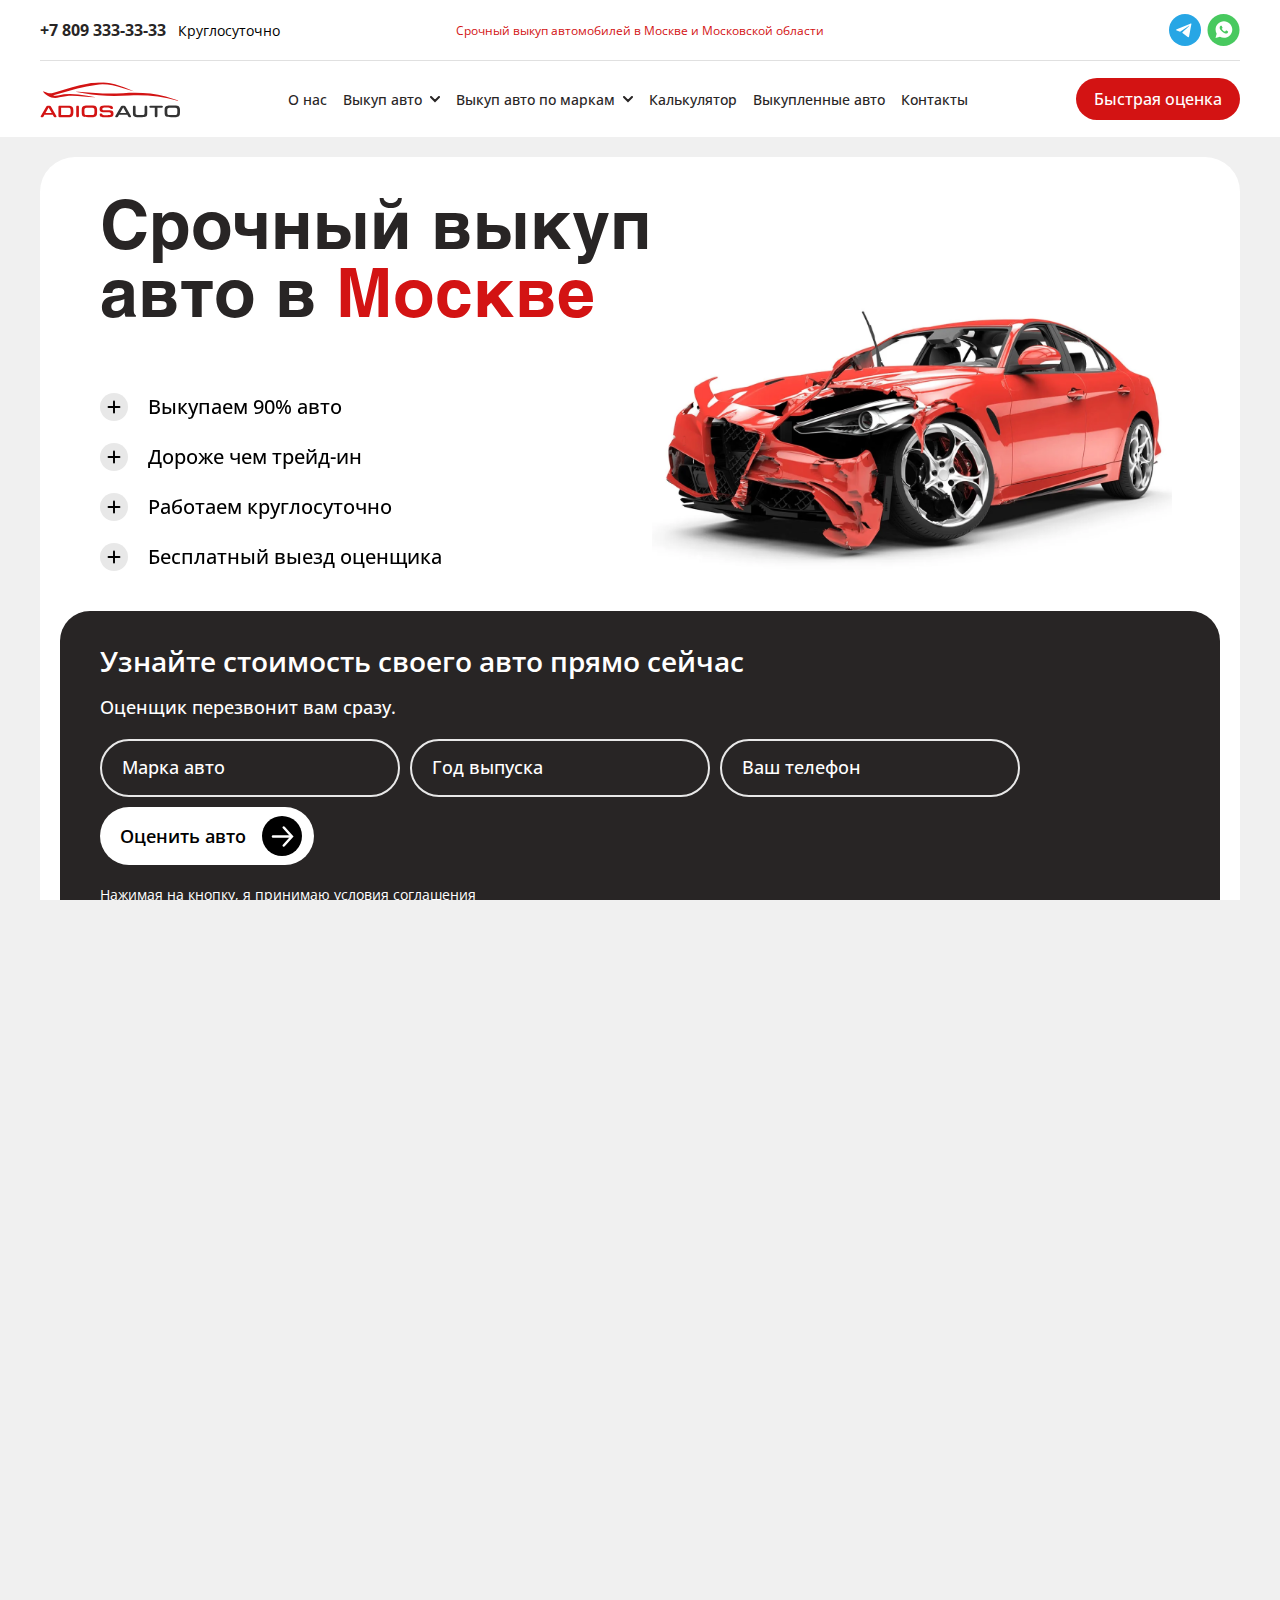
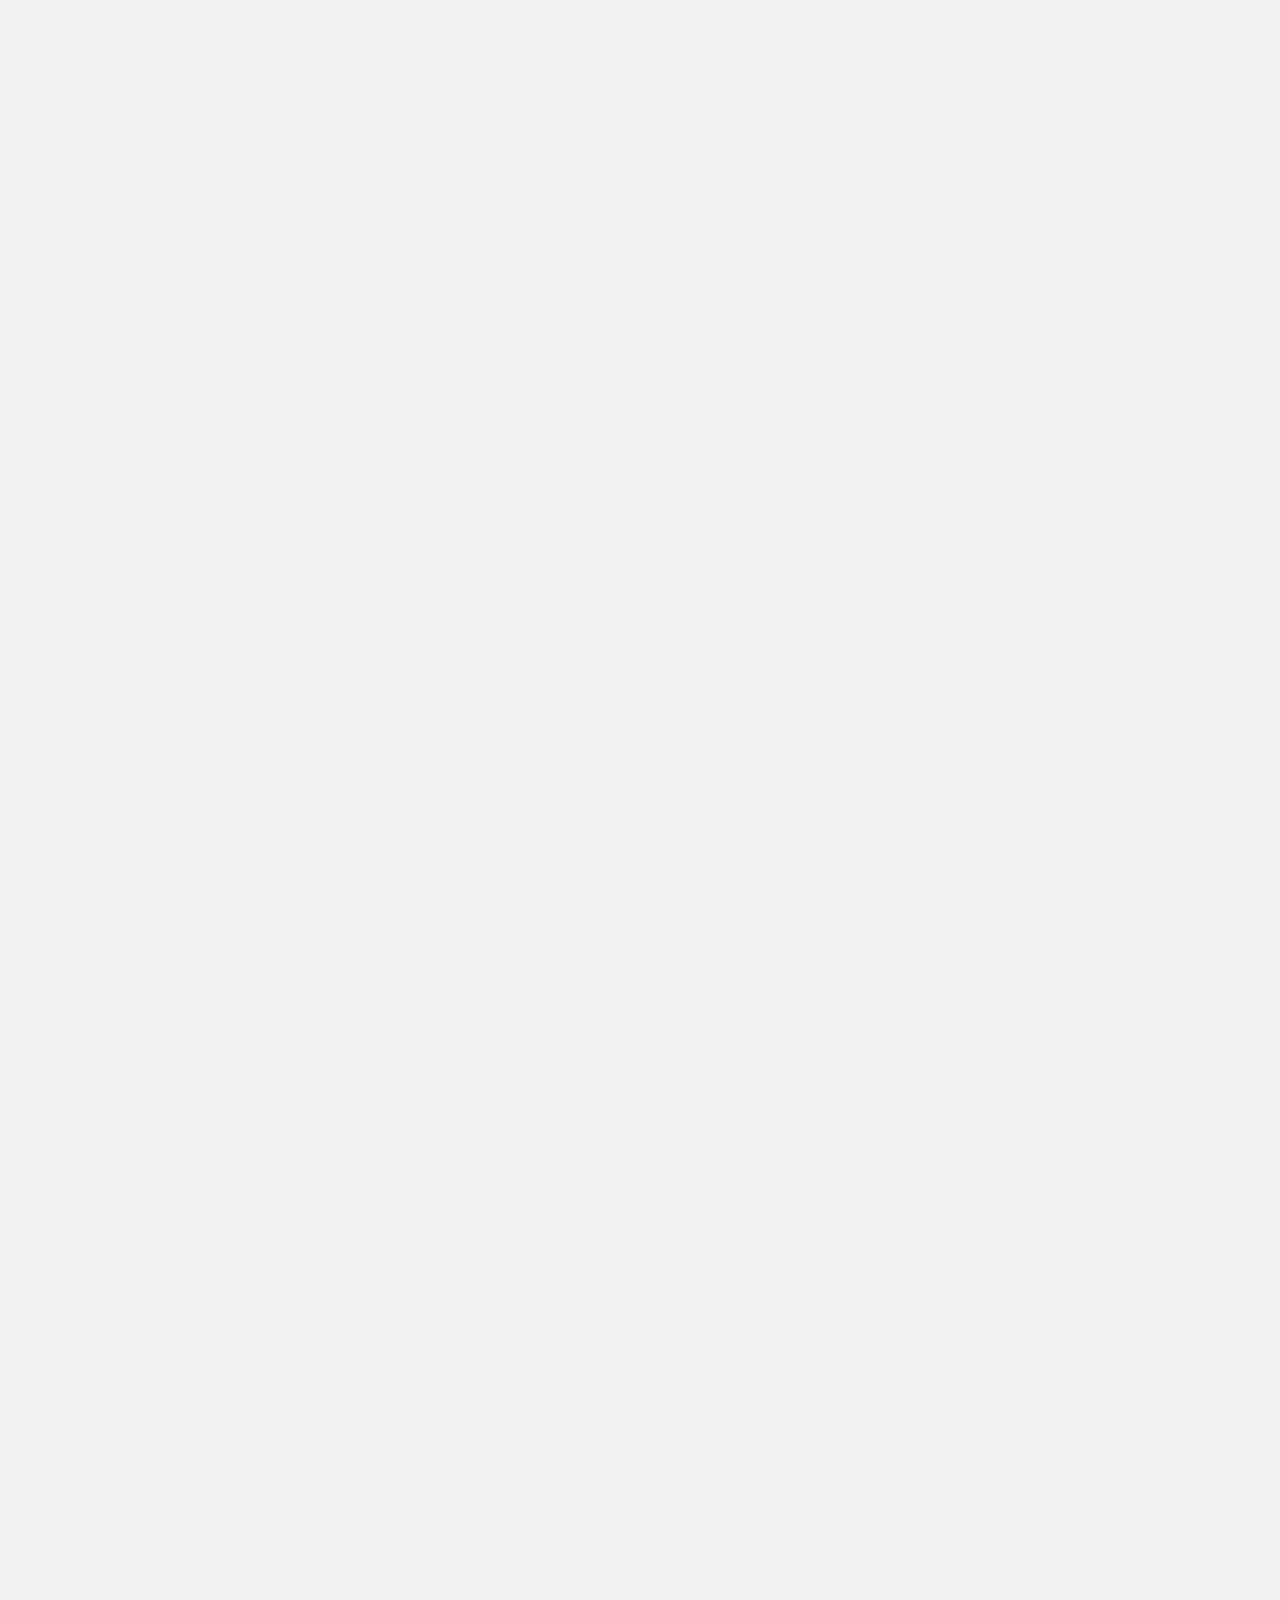
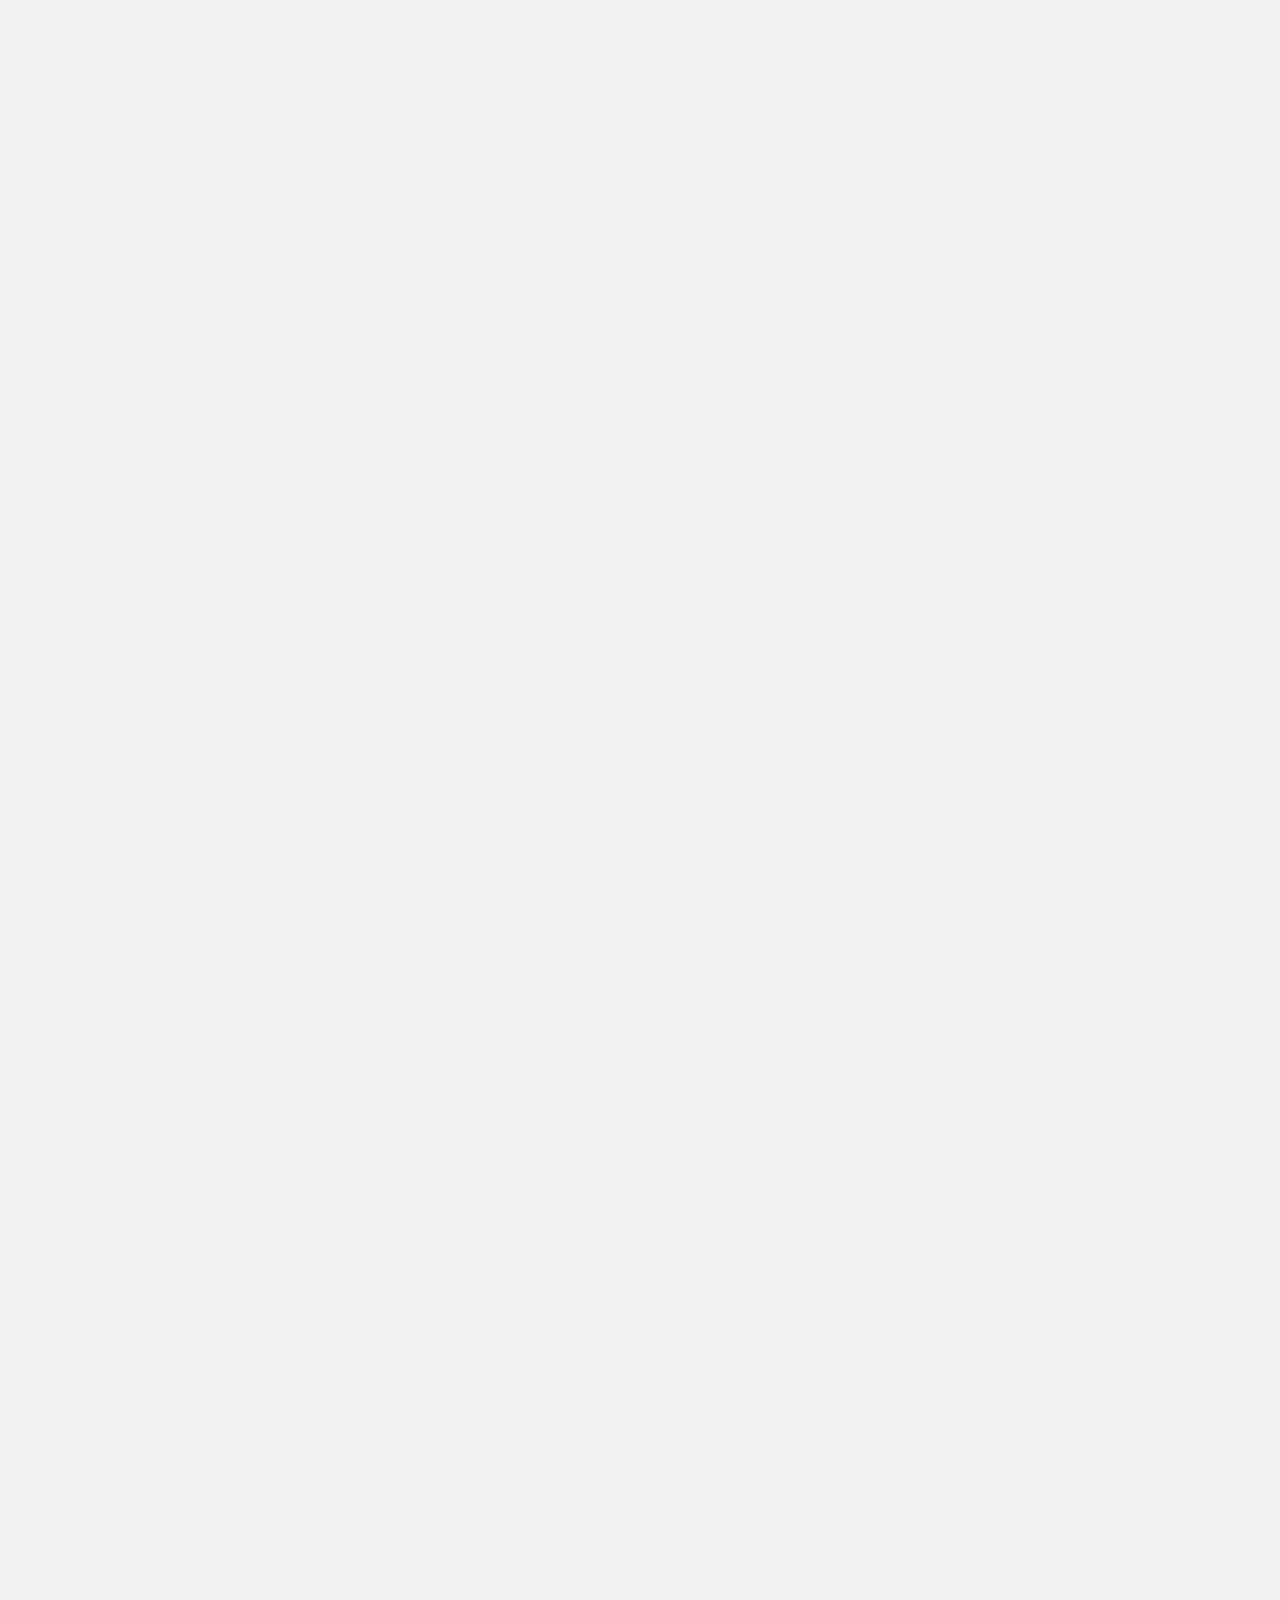
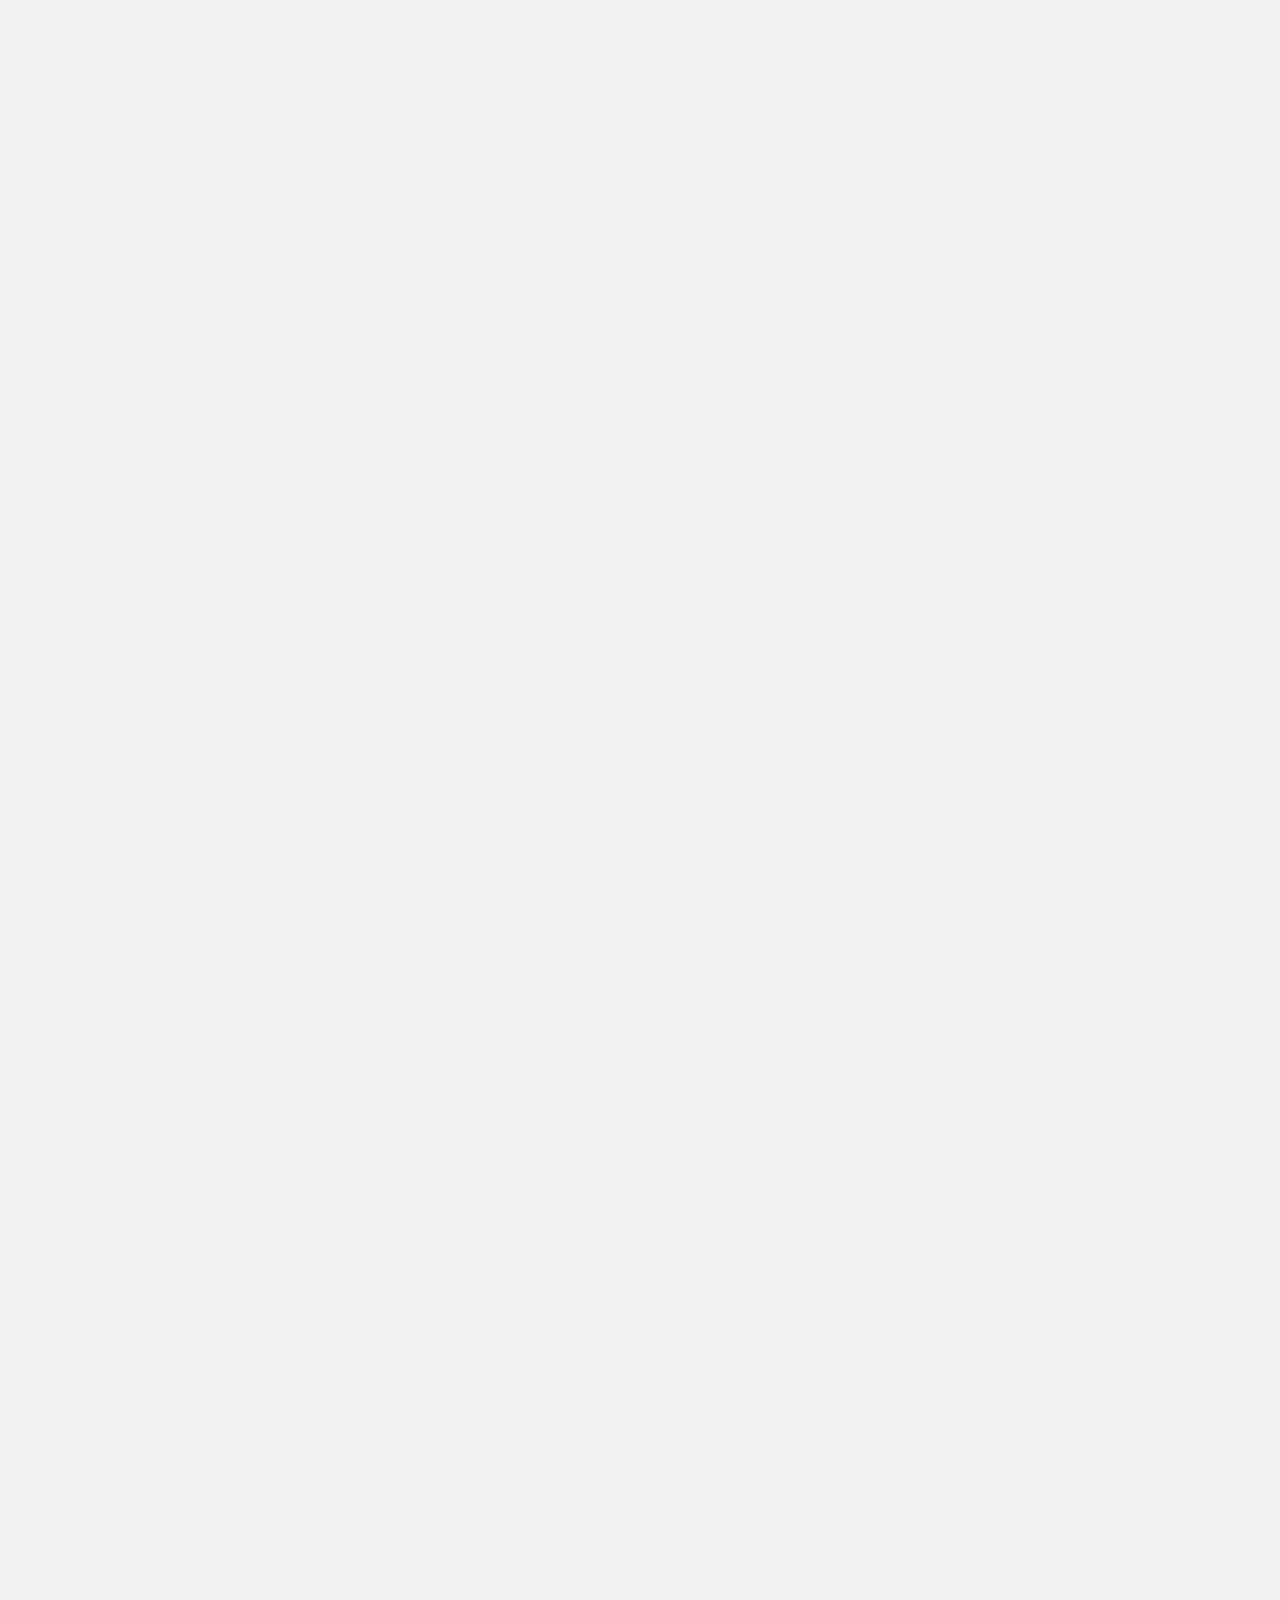
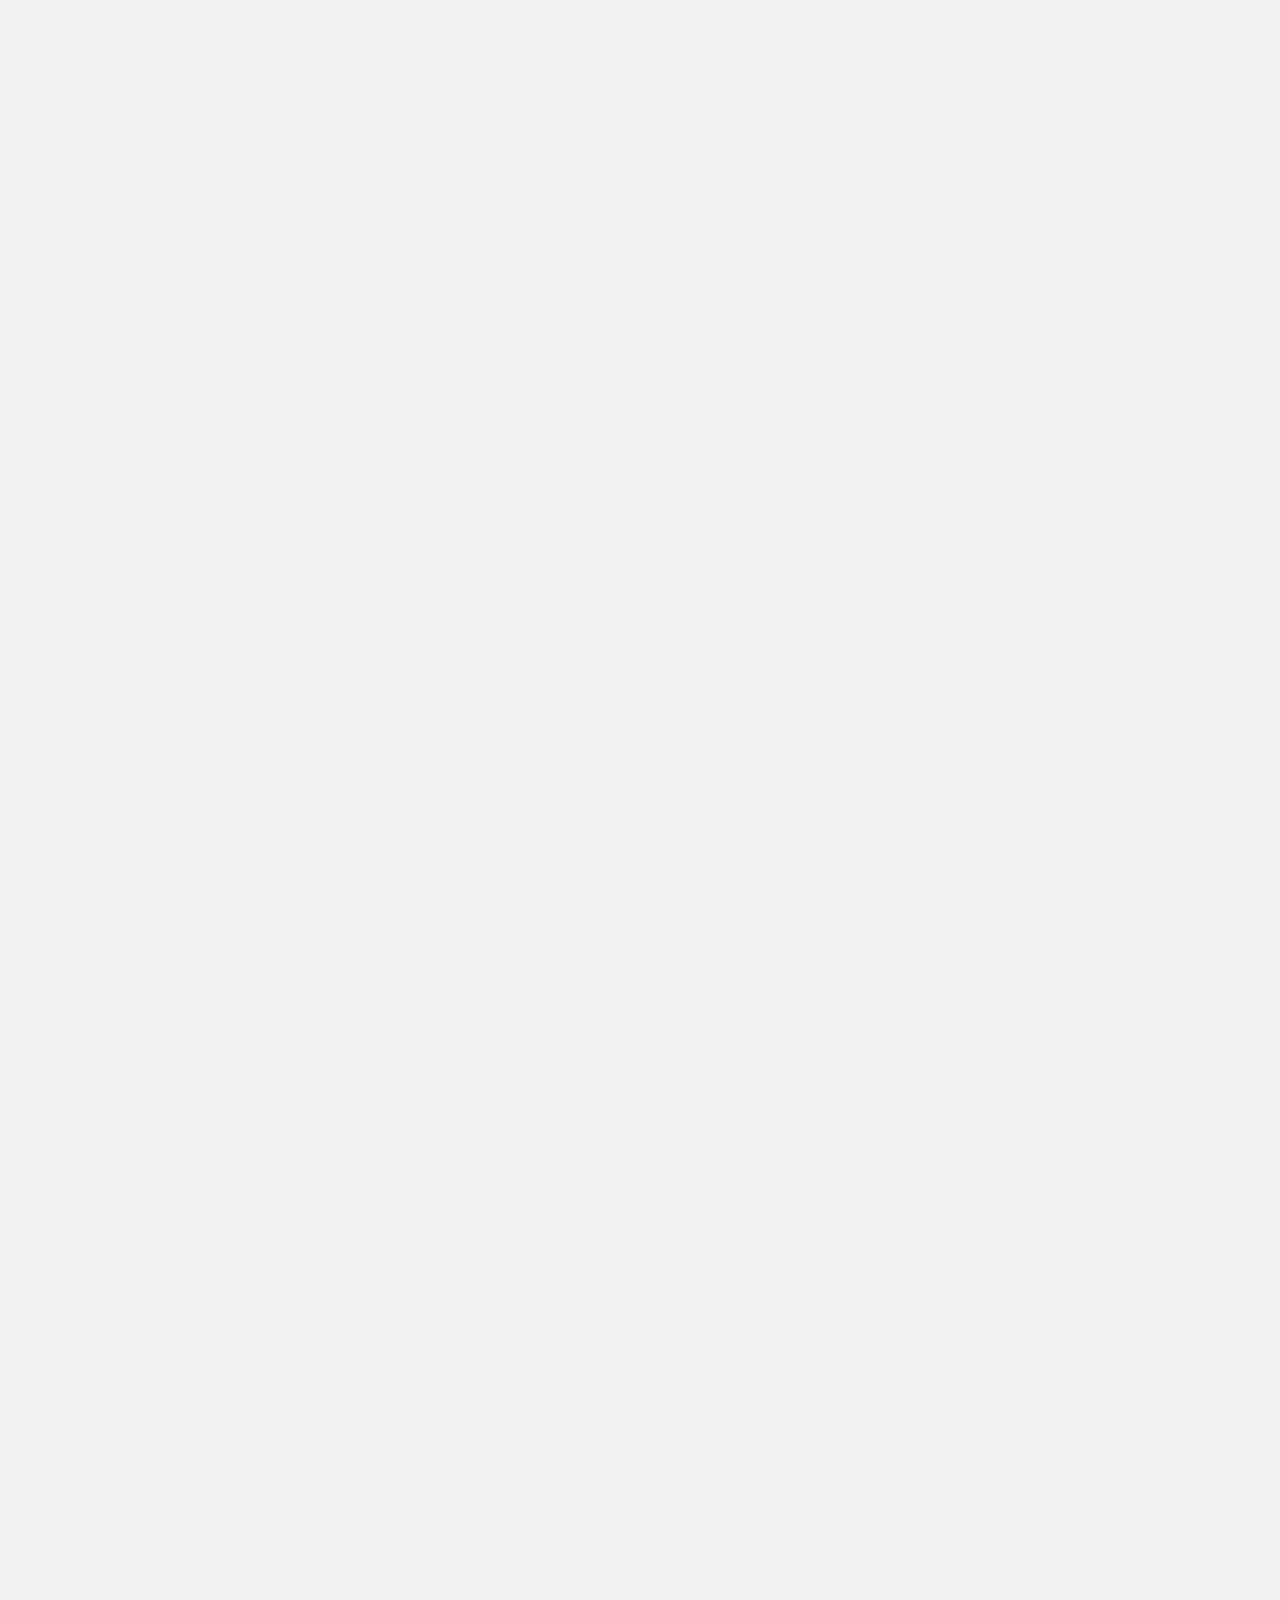
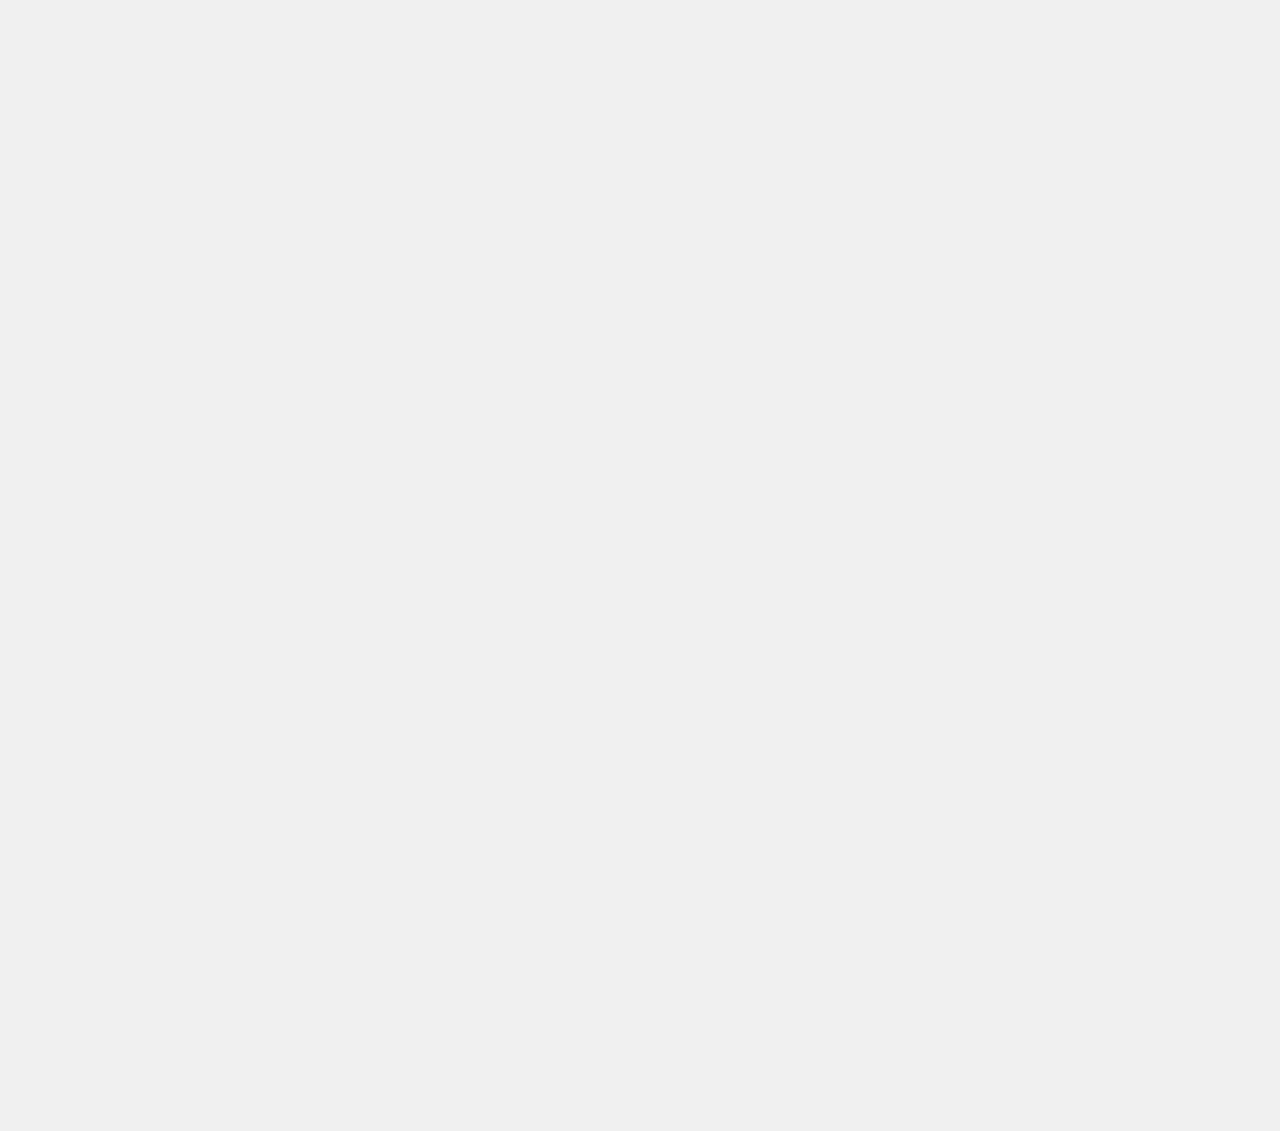
==== commit d7b657fe: "upd calculator" ====
--- a/index.html
+++ b/index.html
@@ -8,7 +8,6 @@
     <link rel="stylesheet" href="./css/main.css">
     <link rel="stylesheet" href="./libs/swiper-bundle.min.css">
 </head>
-
 <body>
     <header class="header">
         <div class="container">
@@ -136,7 +135,7 @@
                                     </li>
                                     <li class="drop-down-menu__item">
                                         <a href="/" class="drop-down-menu__link">
-                                            <img src="./img/logo/mb.png" class="drop-down-menu__icon" alt="">
+                                            <img src="./img/logo/MERCEDES.png" class="drop-down-menu__icon" alt="">
                                             Mercedes-Benz
                                         </a>
                                     </li>
@@ -392,9 +391,7 @@
         <section class="section-top">
             <div class="container">
                 <div class="b-info">
-                    <p class="b-info__text">Вы хотите быстро и без лишних хлопот продать свой автомобиль? Компания
-                        "Название компании" предлагает услуги срочного выкупа автомобилей в Москве и Московской области.
-                        Мы гарантируем объективную оценку и проведение сделки в течение 30 минут.</p>
+                    <p class="b-info__text">Вы хотите быстро и без лишних хлопот продать свой автомобиль? Компания "Название компании" предлагает услуги срочного выкупа автомобилей в Москве и Московской области. Мы гарантируем объективную оценку и проведение сделки в течение 30 минут.</p>
                     <div class="b-info__wrapper">
                         <div class="b-info__inner">
                             <h2 class="title-h2 b-info__title">Когда стоит обратиться за услугой выкупа автомобилей?
@@ -419,25 +416,34 @@
                             </div>
                         </div>
                         <div class="b-info__inner">
-                            <h2 class="title-h2 b-info__title">Когда стоит обратиться за услугой выкупа автомобилей?
+                            <h2 class="title-h2 b-info__title">Какие автомобили мы покупаем
                             </h2>
                             <div class="b-info__description">
-                                <p>Вам может потребоваться услуга выкупа автомобилей в следующих случаях:</p>
+                                <p>У нас возможен срочный выкуп с авто, у которых есть следующие осложняющие факторы:</p>
                                 <ul>
                                     <li>
-                                        <p>Вы срочно нуждаетесь в деньгах и хотите быстро продать свой автомобиль без
-                                            лишних хлопот и задержек.</p>
+                                        <p>Автомобиль находится в залоге у банка или другой финансовой организации;</p>
                                     </li>
                                     <li>
-                                        <p>Ваш автомобиль находится в неидеальном техническом состоянии, требует ремонта
-                                            или имеет повреждения, и вы не хотите тратить время и деньги на
-                                            восстановление.</p>
+                                        <p>Существуют ограничения на его регистрацию и использование;</p>
                                     </li>
                                     <li>
-                                        <p>Вы хотите избежать сложностей и рисков, связанных с продажей автомобиля
-                                            частному лицу: переговоры, долгие ожидания, потенциальные обманы и т.д.</p>
+                                        <p>Машина была приобретена в кредит, и кредит еще не погашен;</p>
+                                    </li>
+                                    <li>
+                                        <p>Документы на автомобиль оформлены на юридическое лицо;</p>
+                                    </li>
+                                    <li>
+                                        <p>Автомобиль находится под арестом судебных приставов или таможенных служб;</p>
+                                    </li>
+                                    <li>
+                                        <p>Автомобиль имеет следы после дорожно-транспортного происшествия;</p>
+                                    </li>
+                                    <li>
+                                        <p>Условия выкупа зависят от таких факторов, как год выпуска и марка автомобиля, его пробег, наличие дополнительного оборудования, а также состояние кузова и двигателя.</p>
                                     </li>
                                 </ul>
+                                <p>Не важно, какой у вас автомобиль и в каком состоянии он находится. Обращайтесь к нам, и мы найдем выгодное решение для его приобретения!</p>
                             </div>
                         </div>
                     </div>
@@ -850,10 +856,7 @@
                                     </button>
                                 </div>
                                 <div class="b-faq__bottom">
-                                    <p class="b-faq__text">Наша компания предлагает точную оценку стоимости вашего
-                                        автомобиля по телефону. Просто свяжитесь с нами, и наши эксперты-оценщики
-                                        предоставят вам актуальную информацию. В более чем 90% случаев цена, озвученная
-                                        по телефону, совпадает с ценой, предложенной после осмотра автомобиля.</p>
+                                    <p class="b-faq__text">Да, мы готовы приехать к вам для осмотра вашего автомобиля в удобное для вас время и место. Просто дайте нам знать, когда вам будет удобно, и наши специалисты приедут к вам.</p>
                                 </div>
                             </li>
                             <li class="b-faq-list__item">
@@ -866,10 +869,7 @@
                                     </button>
                                 </div>
                                 <div class="b-faq__bottom">
-                                    <p class="b-faq__text">Наша компания предлагает точную оценку стоимости вашего
-                                        автомобиля по телефону. Просто свяжитесь с нами, и наши эксперты-оценщики
-                                        предоставят вам актуальную информацию. В более чем 90% случаев цена, озвученная
-                                        по телефону, совпадает с ценой, предложенной после осмотра автомобиля.</p>
+                                    <p class="b-faq__text">Для успешной сделки мы рекомендуем иметь при себе технический паспорт автомобиля, паспорт владельца и все соответствующие документы, подтверждающие его состояние и историю обслуживания.</p>
                                 </div>
                             </li>
                             <li class="b-faq-list__item">
@@ -881,10 +881,7 @@
                                     </button>
                                 </div>
                                 <div class="b-faq__bottom">
-                                    <p class="b-faq__text">Наша компания предлагает точную оценку стоимости вашего
-                                        автомобиля по телефону. Просто свяжитесь с нами, и наши эксперты-оценщики
-                                        предоставят вам актуальную информацию. В более чем 90% случаев цена, озвученная
-                                        по телефону, совпадает с ценой, предложенной после осмотра автомобиля.</p>
+                                    <p class="b-faq__text">Время завершения сделки может варьироваться в зависимости от различных факторов, включая состояние автомобиля и наличие необходимых документов. Однако мы стараемся сделать процесс продажи максимально быстрым и удобным для вас.</p>
                                 </div>
                             </li>
                             <li class="b-faq-list__item">
@@ -896,10 +893,7 @@
                                     </button>
                                 </div>
                                 <div class="b-faq__bottom">
-                                    <p class="b-faq__text">Наша компания предлагает точную оценку стоимости вашего
-                                        автомобиля по телефону. Просто свяжитесь с нами, и наши эксперты-оценщики
-                                        предоставят вам актуальную информацию. В более чем 90% случаев цена, озвученная
-                                        по телефону, совпадает с ценой, предложенной после осмотра автомобиля.</p>
+                                    <p class="b-faq__text">Мы специализируемся на срочном выкупе автомобилей с пробегом. Мы рассматриваем автомобили различных марок и моделей, в том числе с повреждениями или проблемами с техническим состоянием.</p>
                                 </div>
                             </li>
                         </ul>
--- a/css/main.css
+++ b/css/main.css
@@ -424,6 +424,12 @@
   .menu {
     gap: 4px;
   }
+}
+.menu__item:not(:has(.menu__drop)):hover {
+  -webkit-box-shadow: 0 0 2px 0 rgba(0, 0, 0, 0.25);
+          box-shadow: 0 0 2px 0 rgba(0, 0, 0, 0.25);
+  background: #f9f9f9;
+  border-radius: 20px;
 }
 .menu__item {
   position: relative;
@@ -801,6 +807,8 @@
 
 .btn {
   border-radius: 35px;
+  -webkit-transition: all 0.3s;
+  transition: all 0.3s;
 }
 .btn--red {
   background-color: #D31313;
@@ -808,6 +816,9 @@
   padding: 10px 18px;
   font-weight: 500;
   font-size: 18px;
+}
+.btn--red:hover {
+  background-color: #c01010;
 }
 @media (max-width: 1280px) {
   .btn--red {
@@ -847,6 +858,9 @@
   padding: 10px 18px;
   font-weight: 500;
   font-size: 18px;
+}
+.btn--gray:hover {
+  background-color: #454545;
 }
 @media (max-width: 768px) {
   .btn--gray {
@@ -868,11 +882,9 @@
   width: -webkit-fit-content;
   width: -moz-fit-content;
   width: fit-content;
-  -webkit-transition: all 0.3s;
-  transition: all 0.3s;
 }
 .btn--form:hover {
-  background-color: #5C5C5C;
+  background-color: #8f8f8f;
 }
 .btn--form:hover .btn__circle {
   scale: 1.1;
@@ -971,8 +983,6 @@
   width: -webkit-fit-content;
   width: -moz-fit-content;
   width: fit-content;
-  -webkit-transition: all 0.3s;
-  transition: all 0.3s;
 }
 @media (max-width: 920px) {
   .btn--more {
@@ -1023,6 +1033,42 @@
   color: #fff;
   padding: 16px 20px;
   background-color: #D31313;
+}
+.btn--calc:hover {
+  background-color: #c01010;
+}
+@media (max-width: 480px) {
+  .btn--calc {
+    width: 100%;
+    padding: 12px 20px;
+    font-size: 14px;
+  }
+}
+
+.link-hover {
+  display: inline-block;
+  position: relative;
+  -webkit-transition: color 0.5s ease;
+  transition: color 0.5s ease;
+}
+.link-hover:hover::before {
+  width: 100%;
+  left: 0;
+  right: 0;
+}
+.link-hover:hover {
+  color: #D31313;
+}
+.link-hover::before {
+  content: "";
+  position: absolute;
+  right: 0;
+  bottom: -0.15rem;
+  width: 0;
+  height: 2px;
+  background: #D31313;
+  -webkit-transition: width 0.5s ease-out;
+  transition: width 0.5s ease-out;
 }
 
 .hero {
@@ -2096,7 +2142,7 @@
 }
 .b-schema__step {
   font-family: Helvetica;
-  font-weight: 400;
+  font-weight: 600;
   font-size: 48px;
   line-height: 130%;
   color: #D31313;
@@ -2800,9 +2846,17 @@
   grid-template-columns: 225px auto 225px;
   gap: 180px;
 }
+@media (max-width: 1500px) {
+  .footer__wrapper {
+    -webkit-box-pack: justify;
+        -ms-flex-pack: justify;
+            justify-content: space-between;
+    gap: 60px;
+  }
+}
 @media (max-width: 1280px) {
   .footer__wrapper {
-    gap: 60px;
+    gap: 20px;
   }
 }
 @media (max-width: 1024px) {
@@ -2896,36 +2950,36 @@
 }
 
 .footer-list {
-  display: -webkit-box;
-  display: -ms-flexbox;
-  display: flex;
-  -webkit-box-orient: vertical;
-  -webkit-box-direction: normal;
-      -ms-flex-direction: column;
-          flex-direction: column;
-  -ms-flex-wrap: wrap;
-      flex-wrap: wrap;
+  display: grid;
+  grid-template-columns: repeat(2, 270px);
   row-gap: 12px;
   -webkit-column-gap: 80px;
      -moz-column-gap: 80px;
           column-gap: 80px;
   margin-top: 20px;
-  width: -webkit-fit-content;
-  width: -moz-fit-content;
-  width: fit-content;
-  max-height: 200px;
 }
 @media (max-width: 1280px) {
   .footer-list {
     -webkit-column-gap: 30px;
        -moz-column-gap: 30px;
             column-gap: 30px;
+    grid-template-columns: repeat(2, 220px);
+  }
+}
+@media (max-width: 880px) {
+  .footer-list {
+    grid-template-columns: repeat(2, 270px);
   }
 }
 @media (max-width: 660px) {
   .footer-list {
-    max-height: 100%;
+    grid-template-columns: repeat(2, 220px);
     margin-top: 16px;
+  }
+}
+@media (max-width: 480px) {
+  .footer-list {
+    grid-template-columns: 1fr;
   }
 }
 .footer-list__item {
@@ -3469,7 +3523,7 @@
 }
 .b-about-number__title {
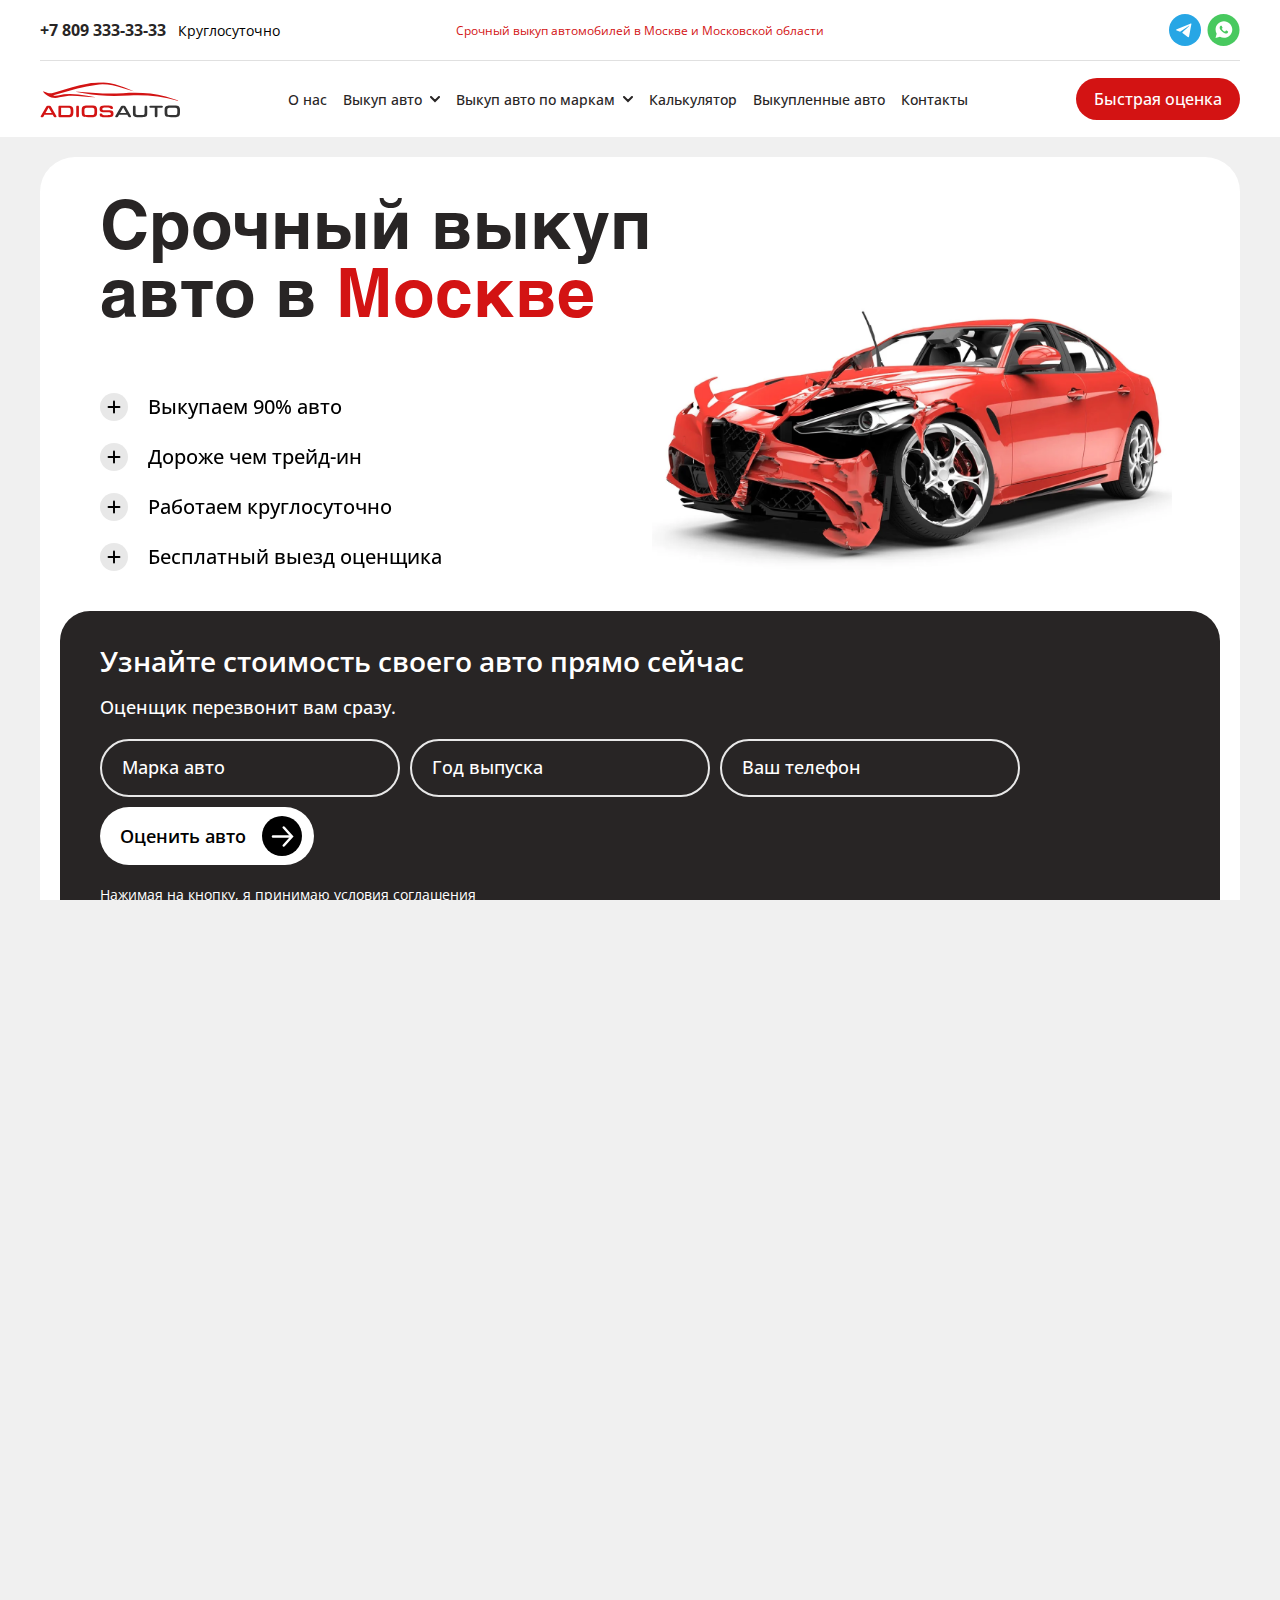
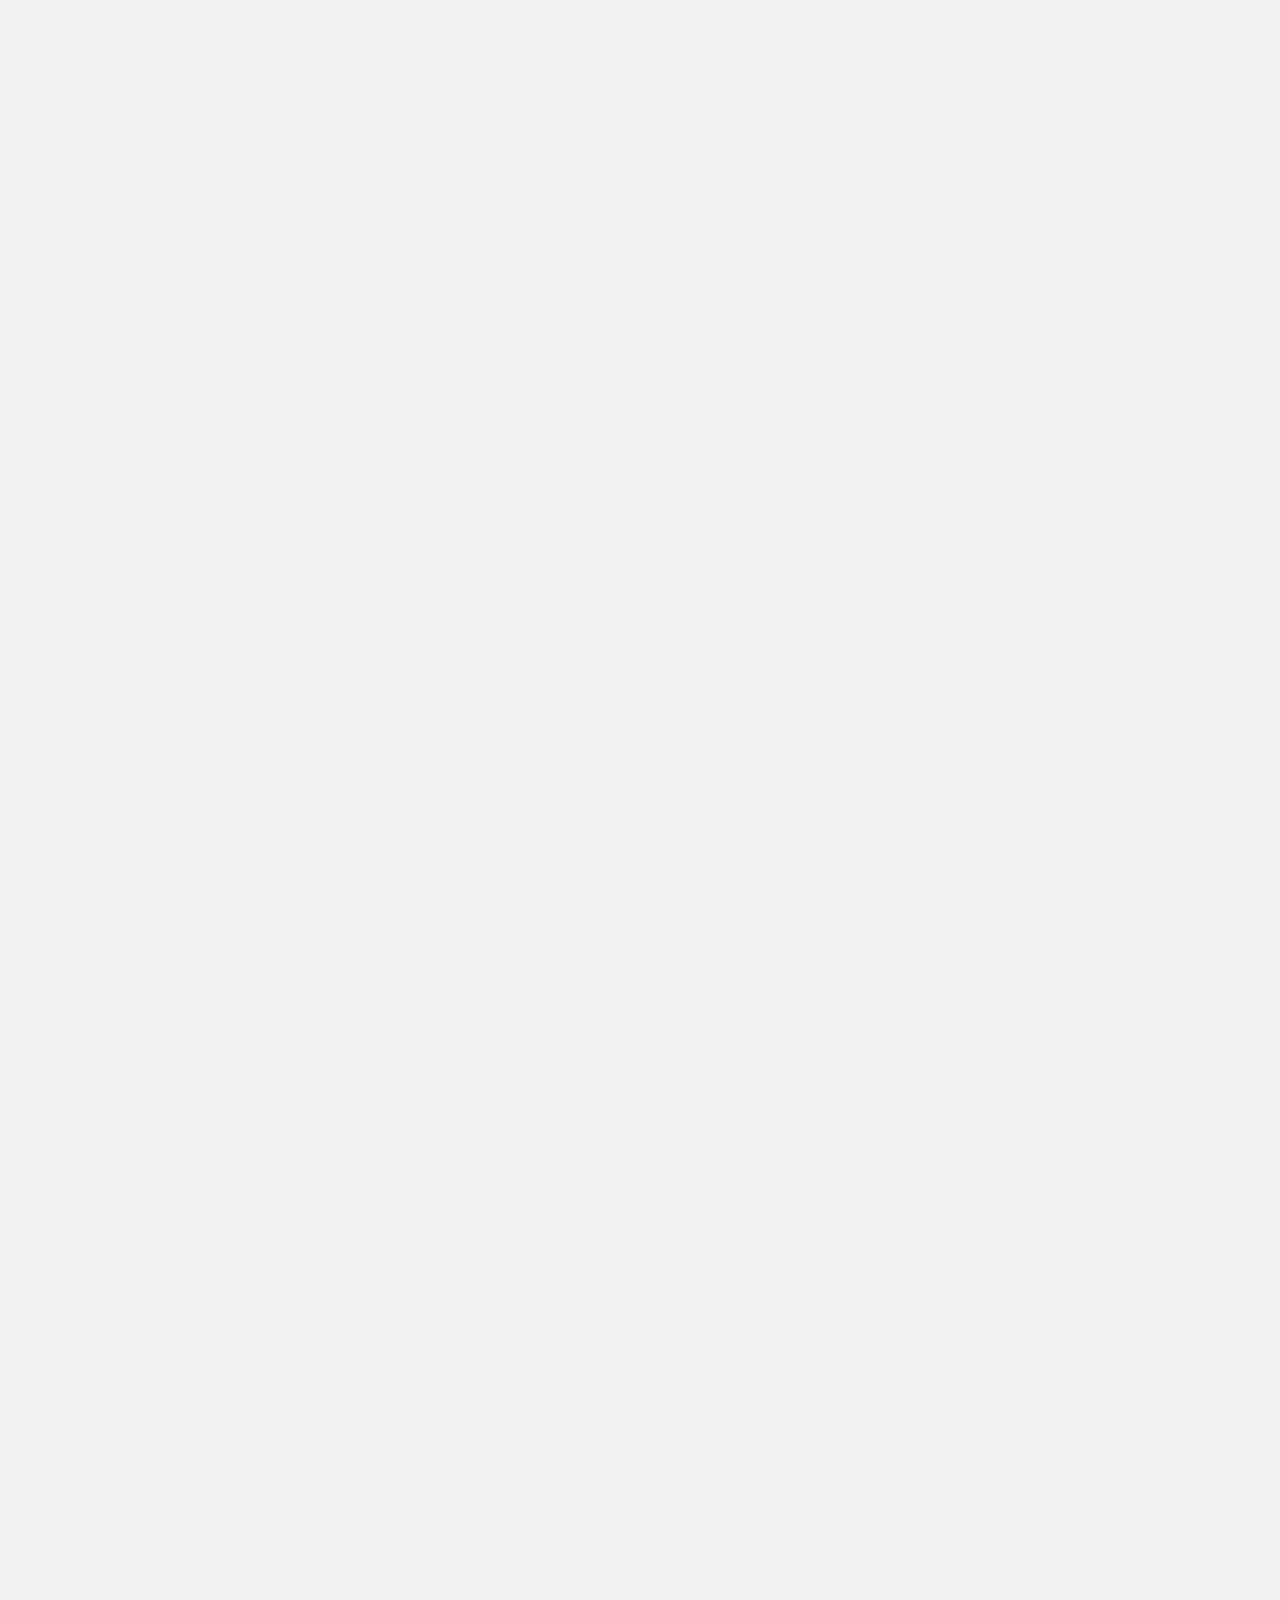
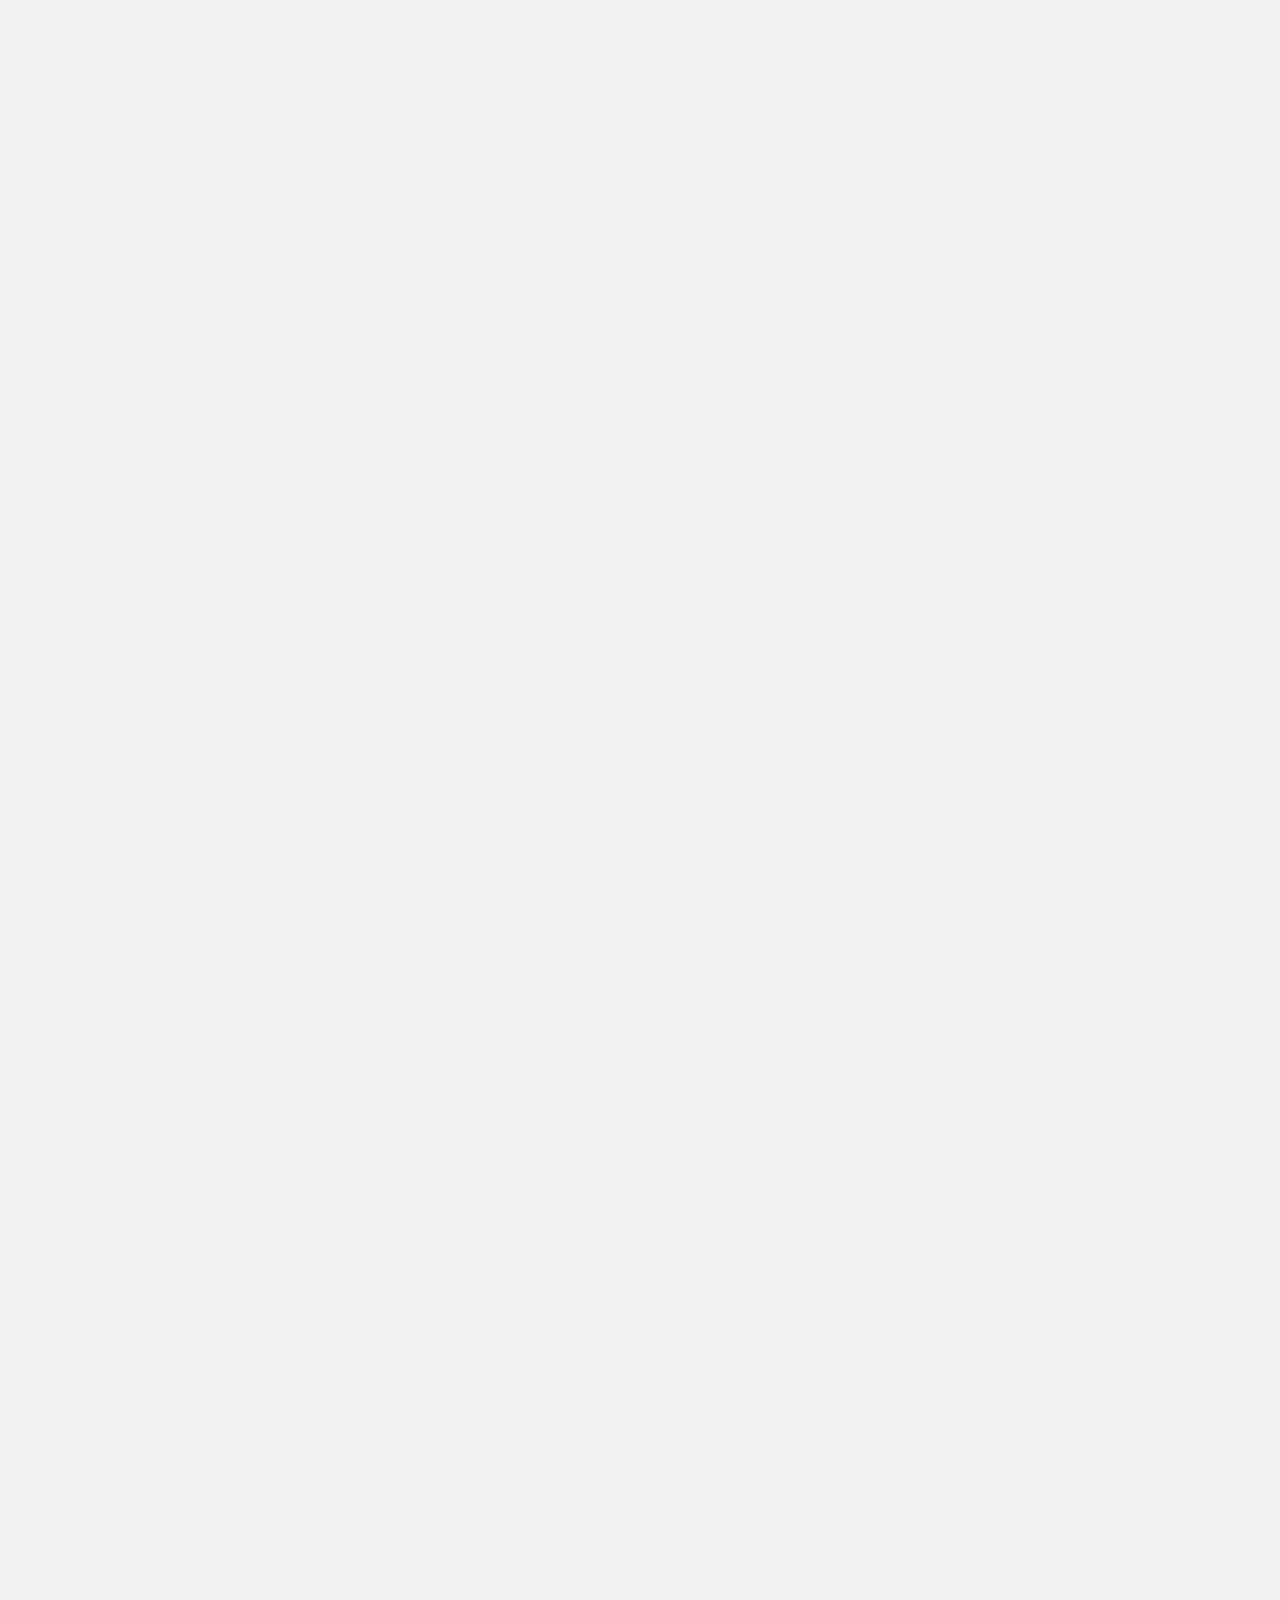
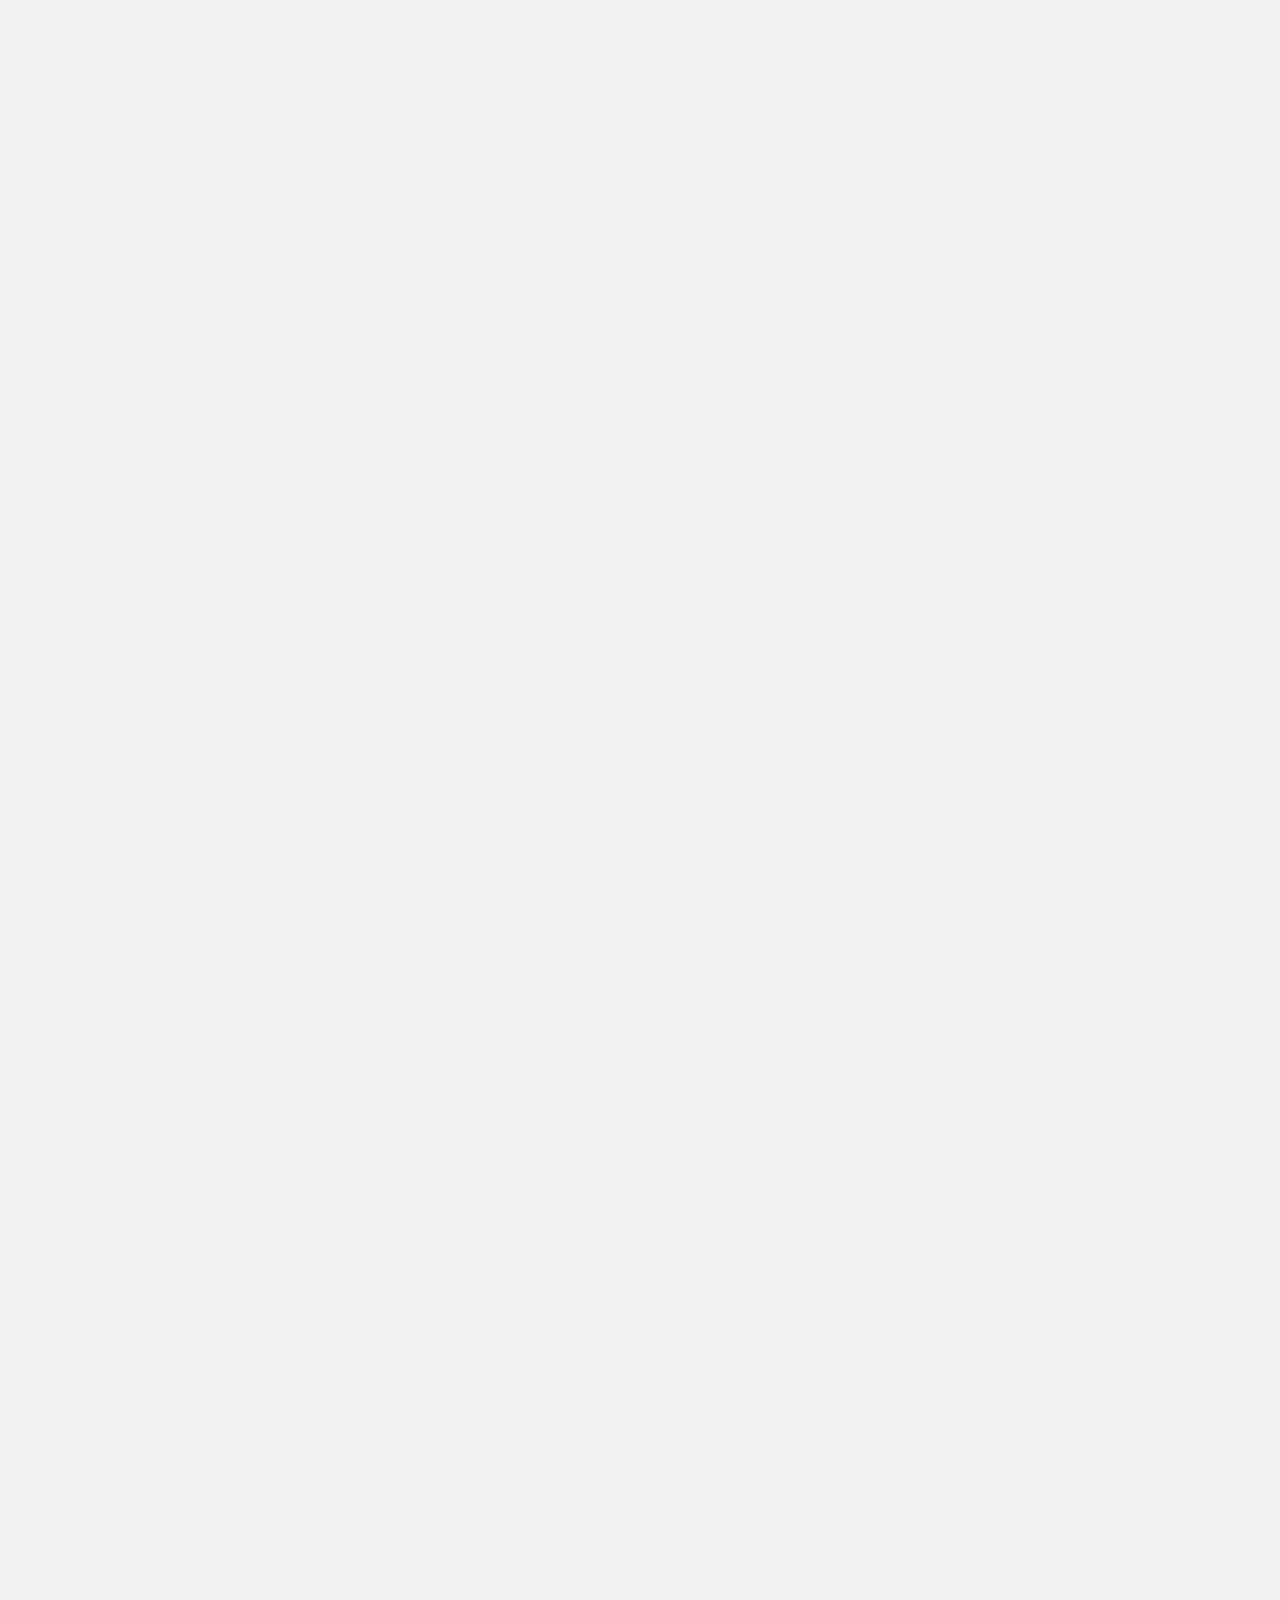
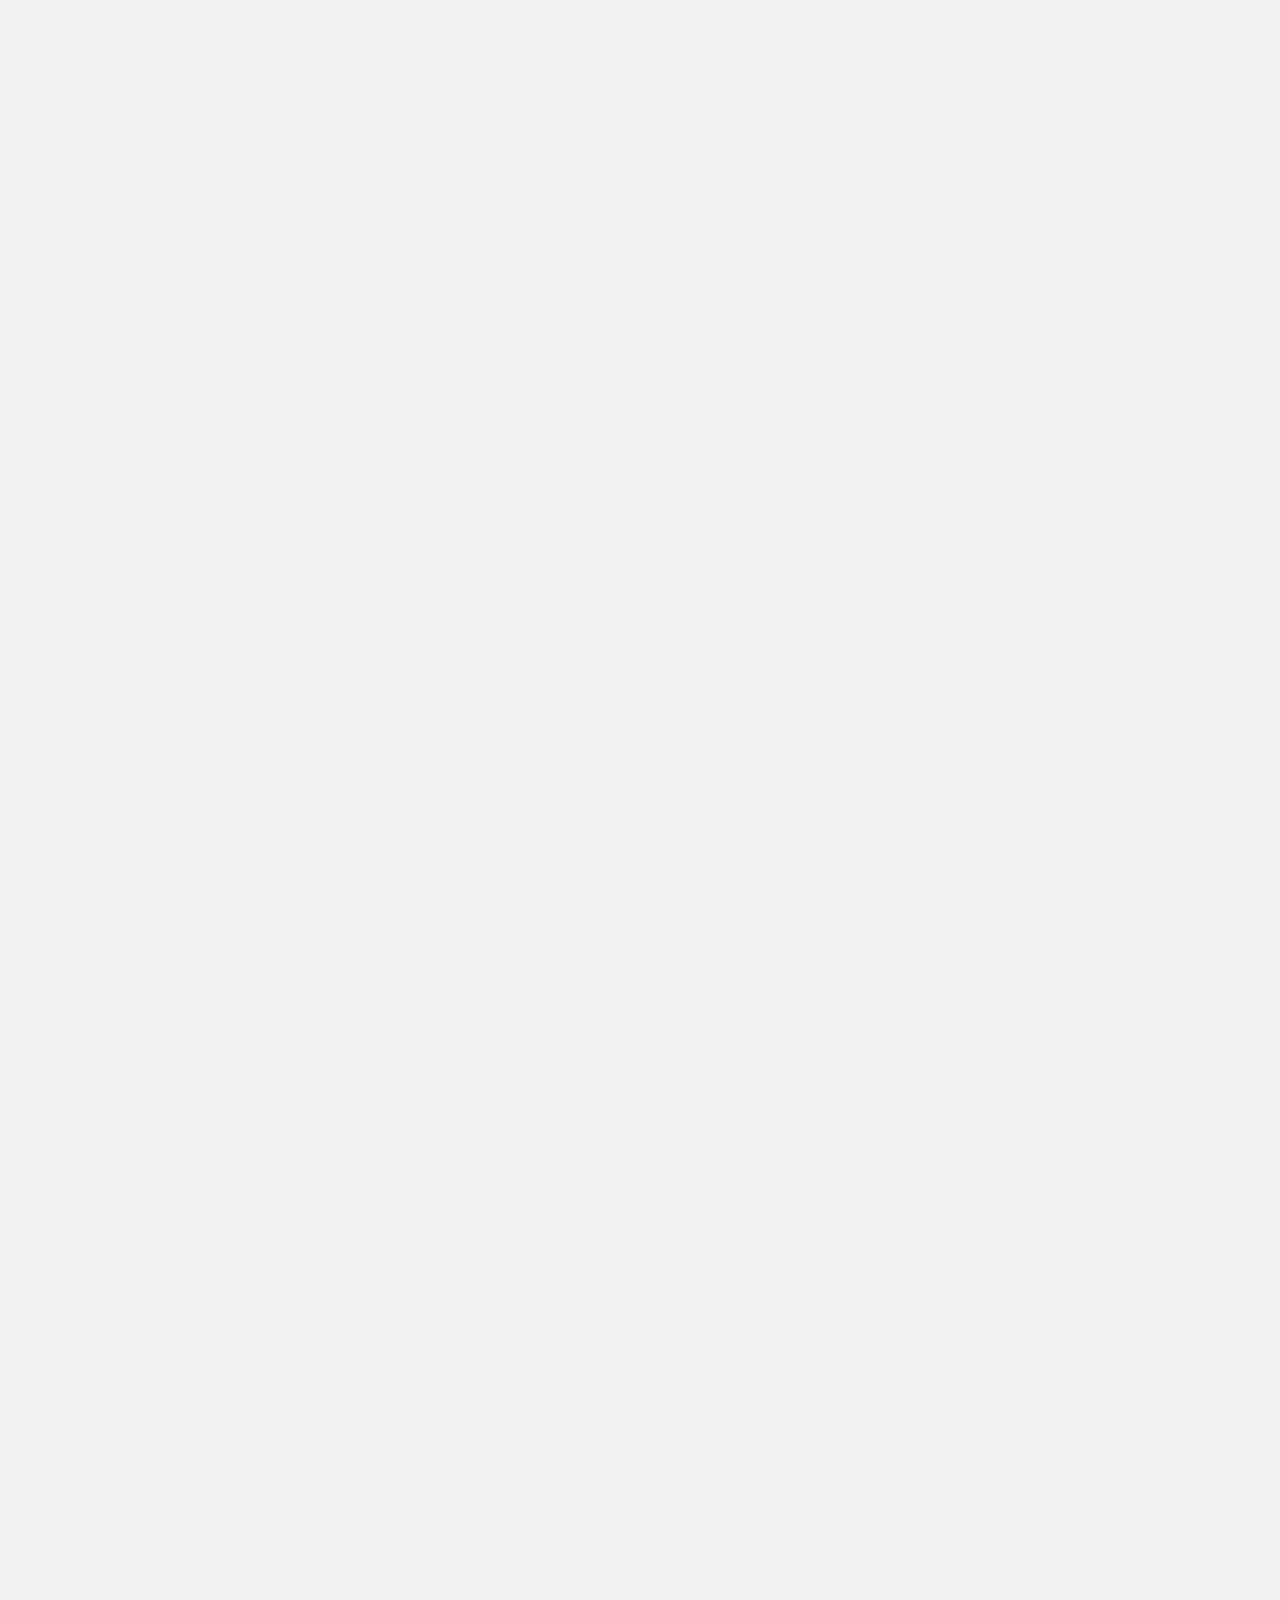
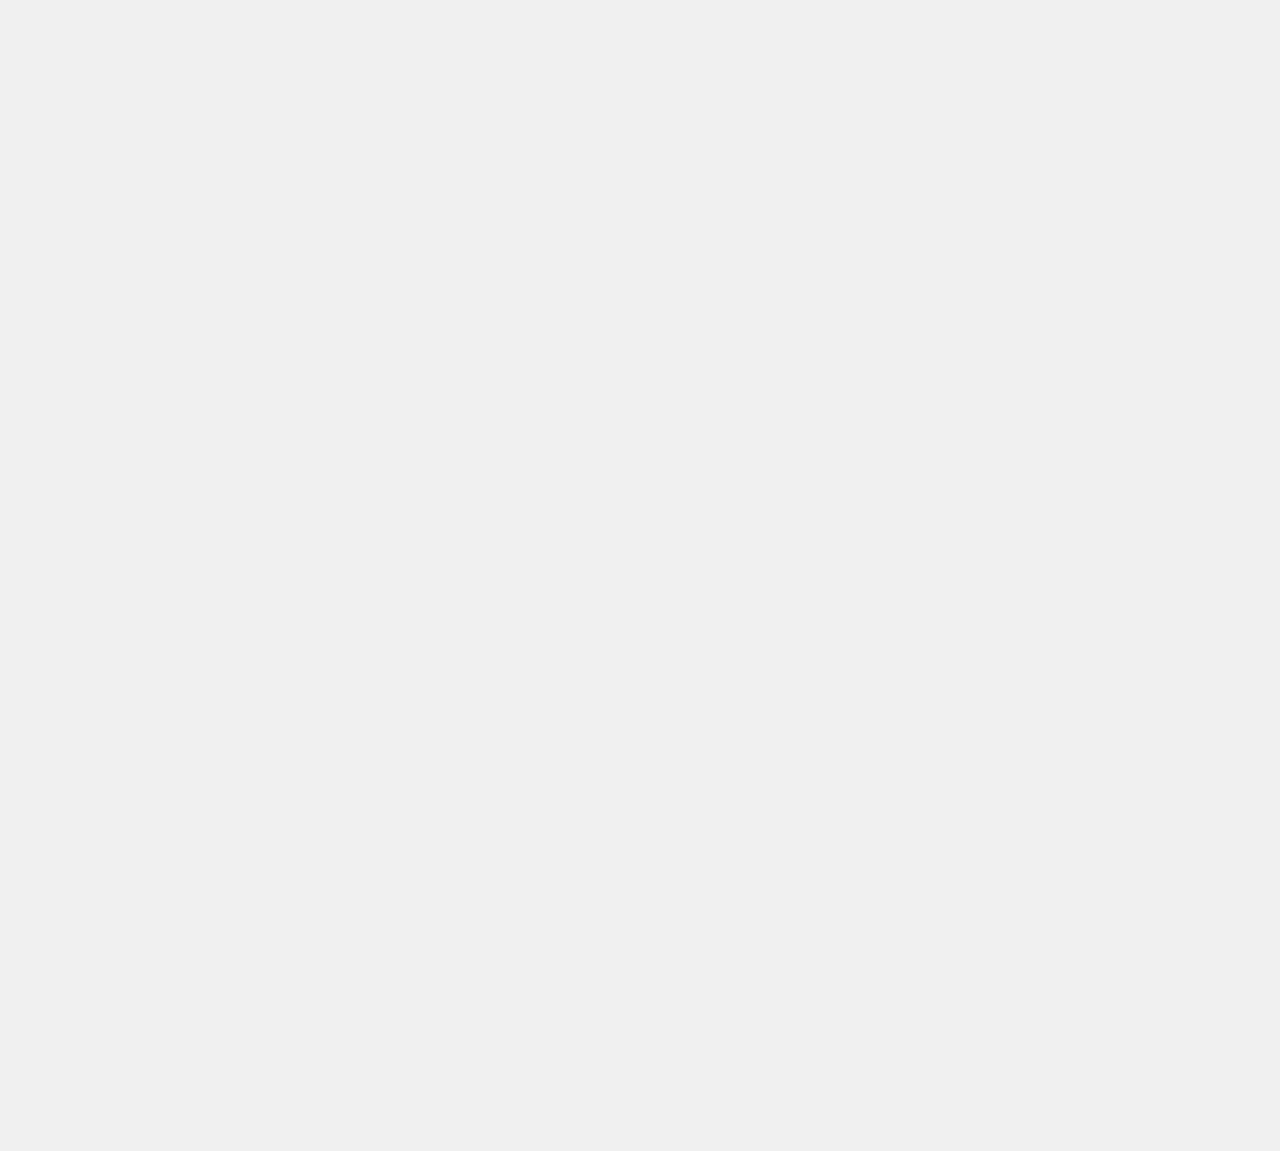
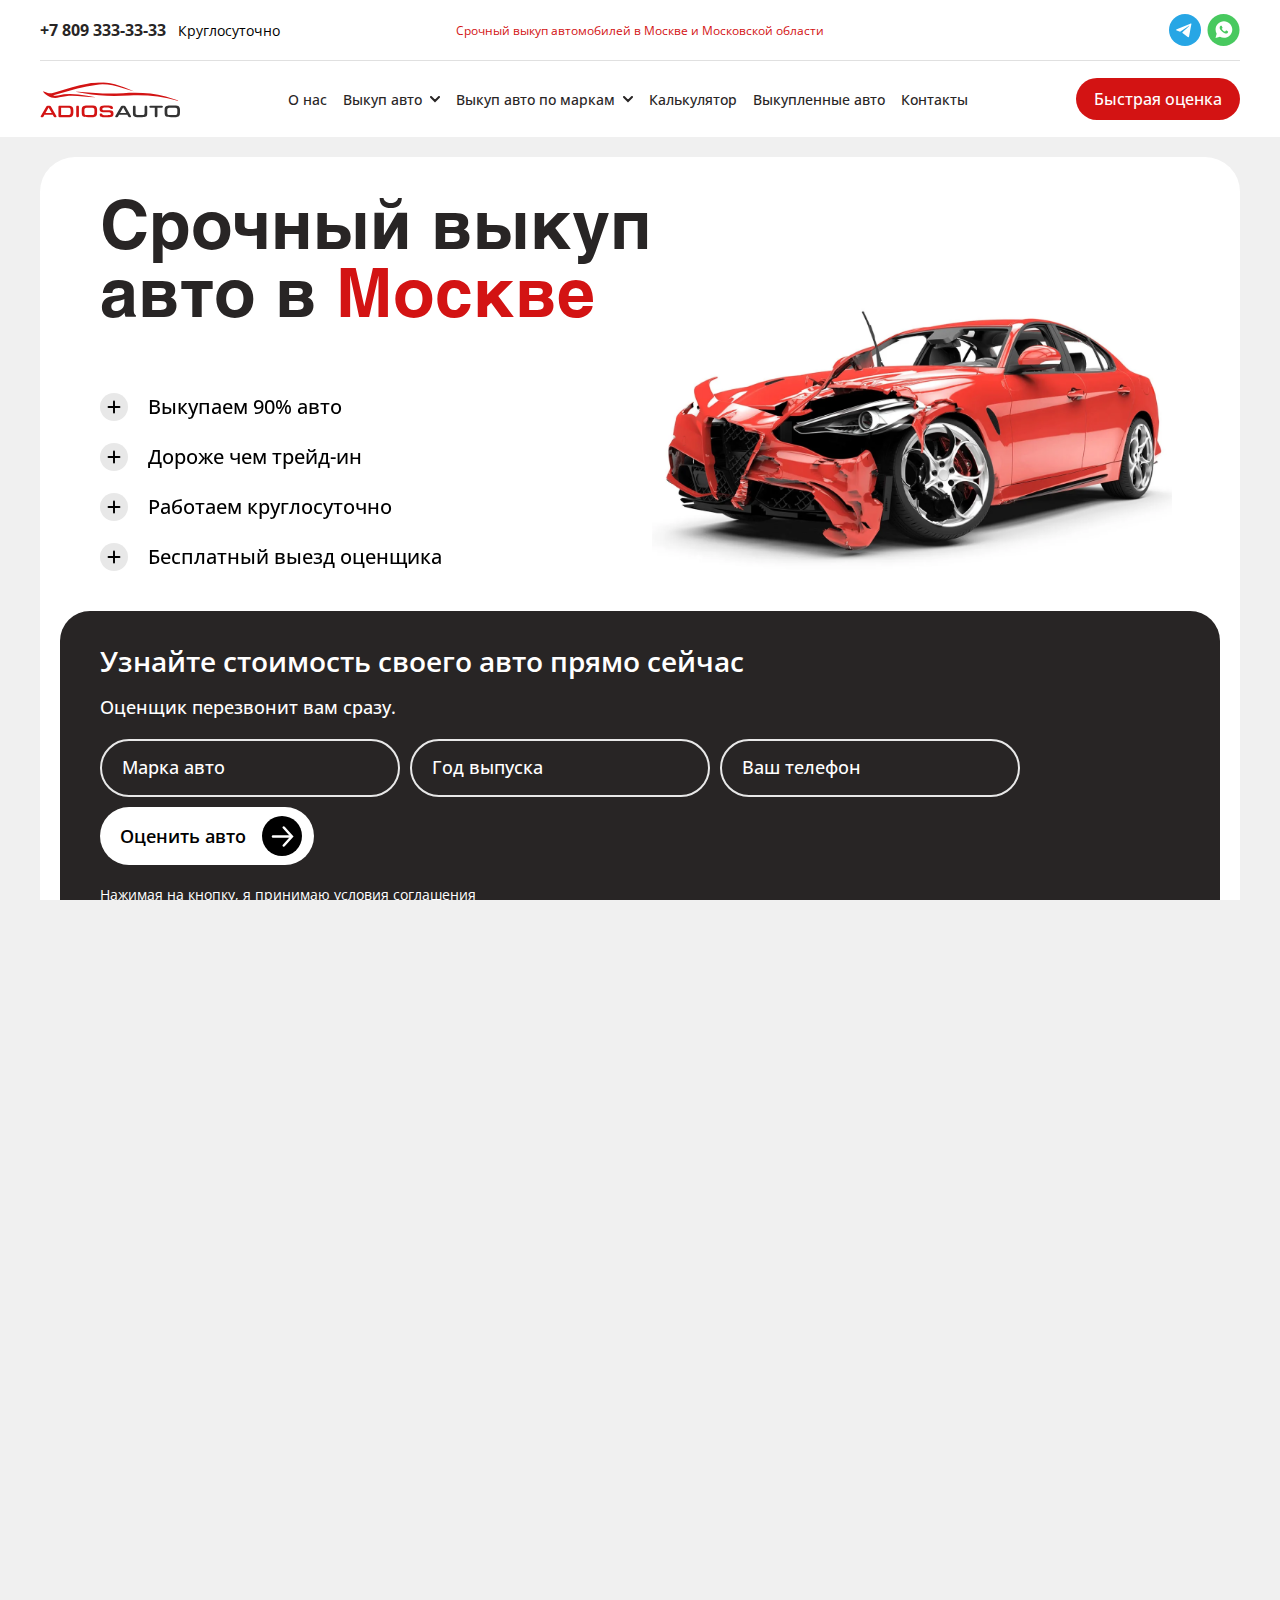
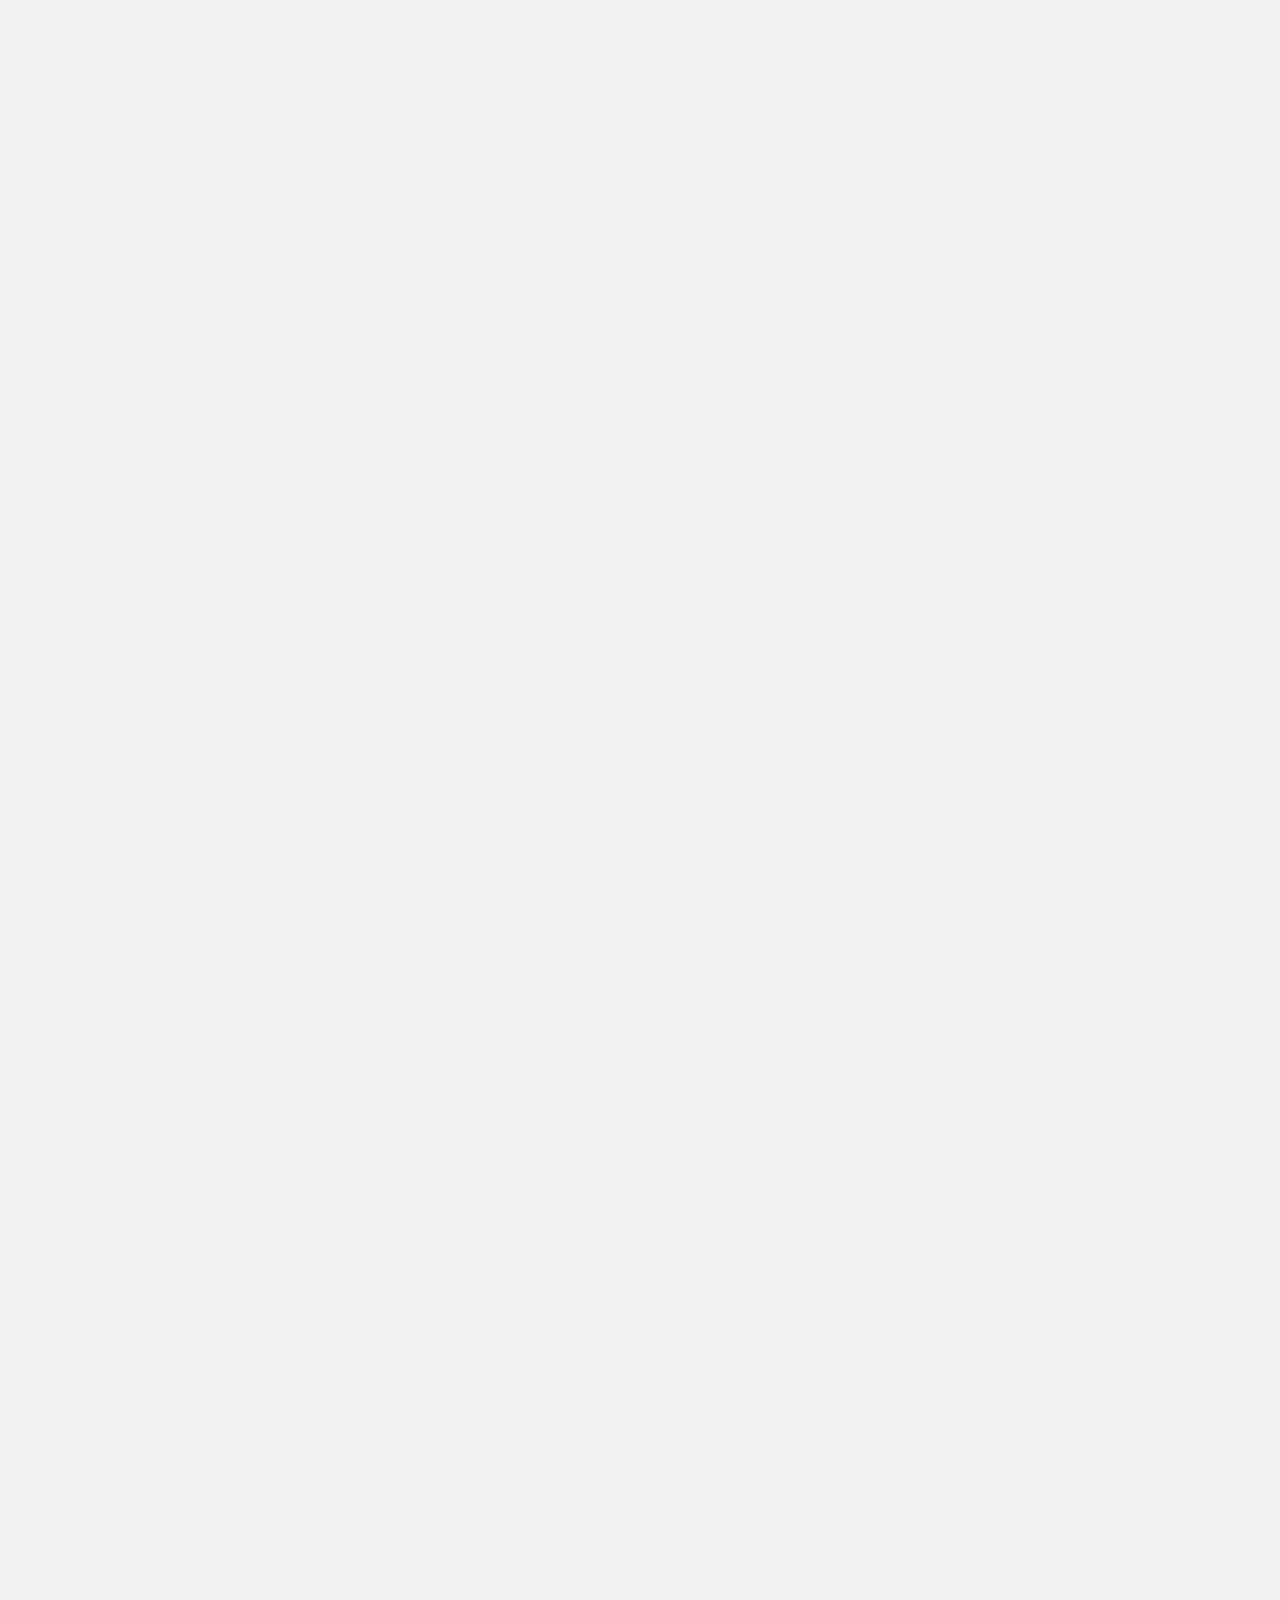
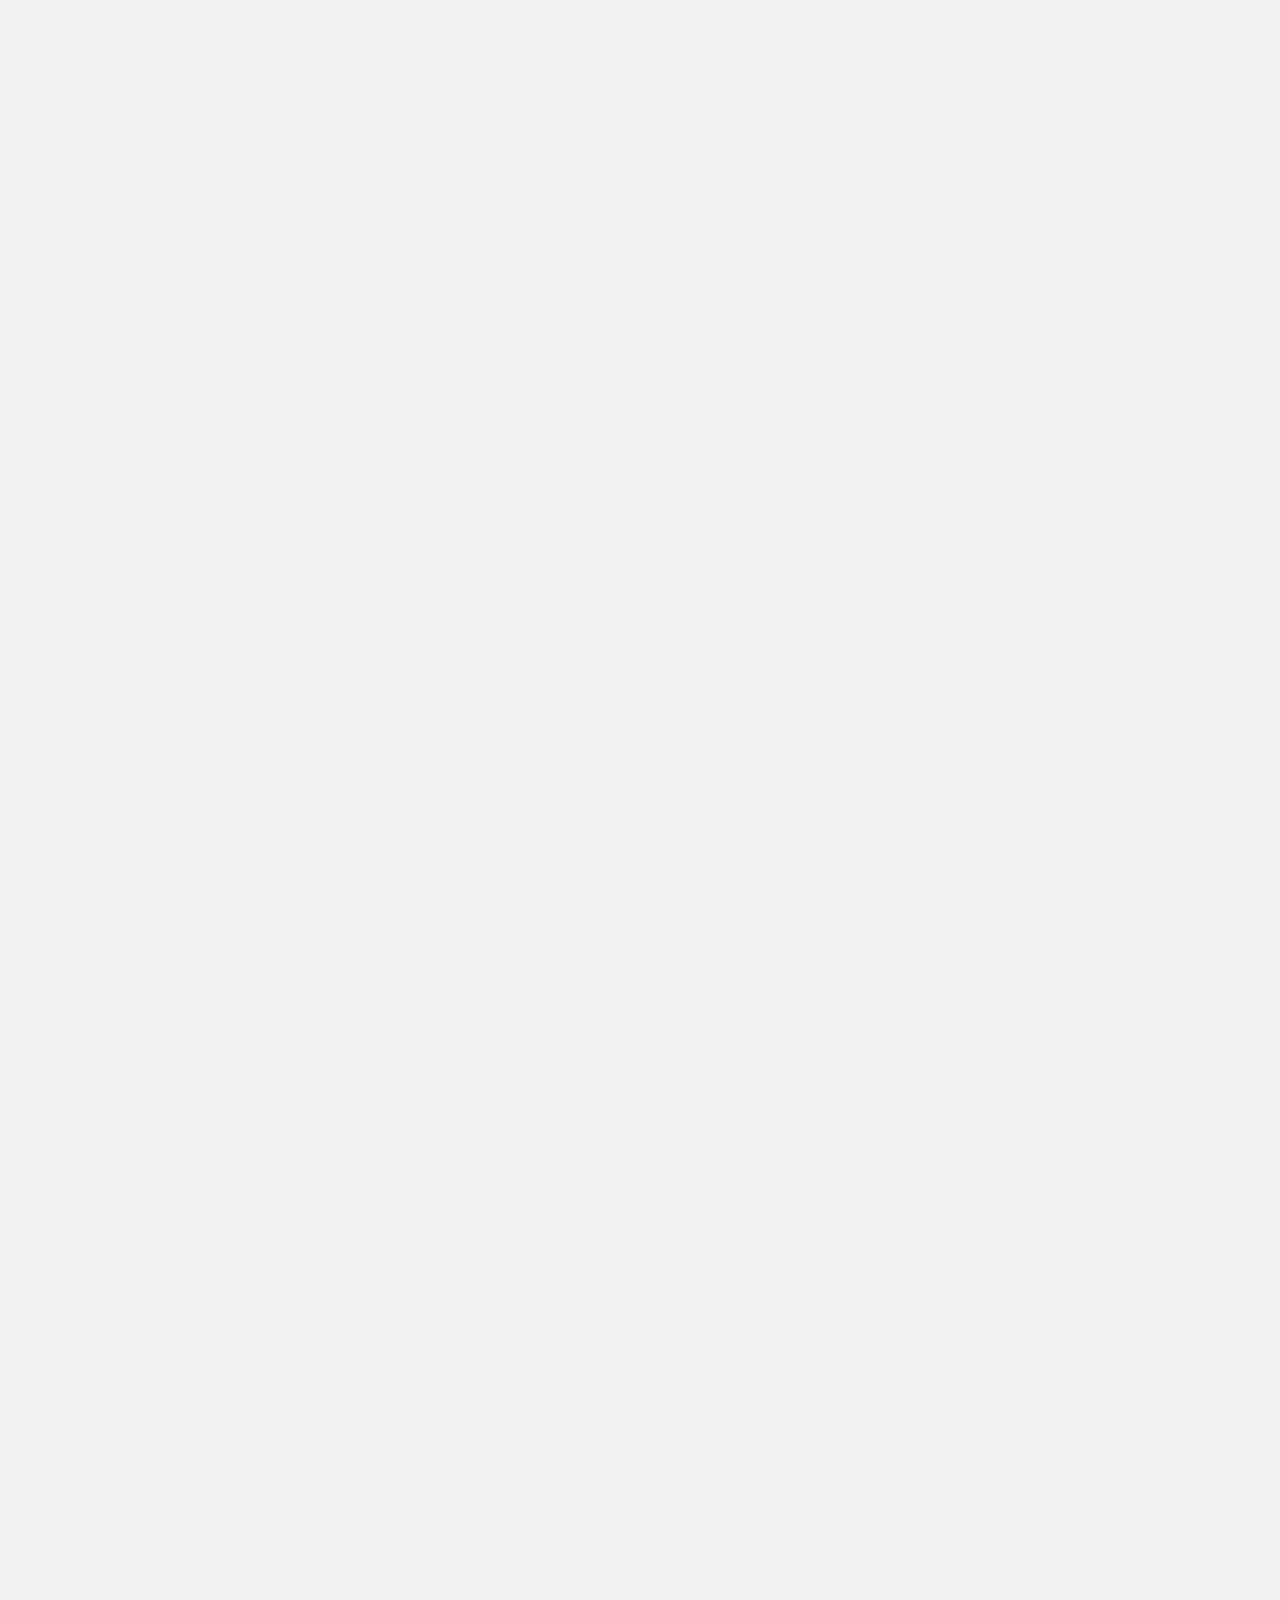
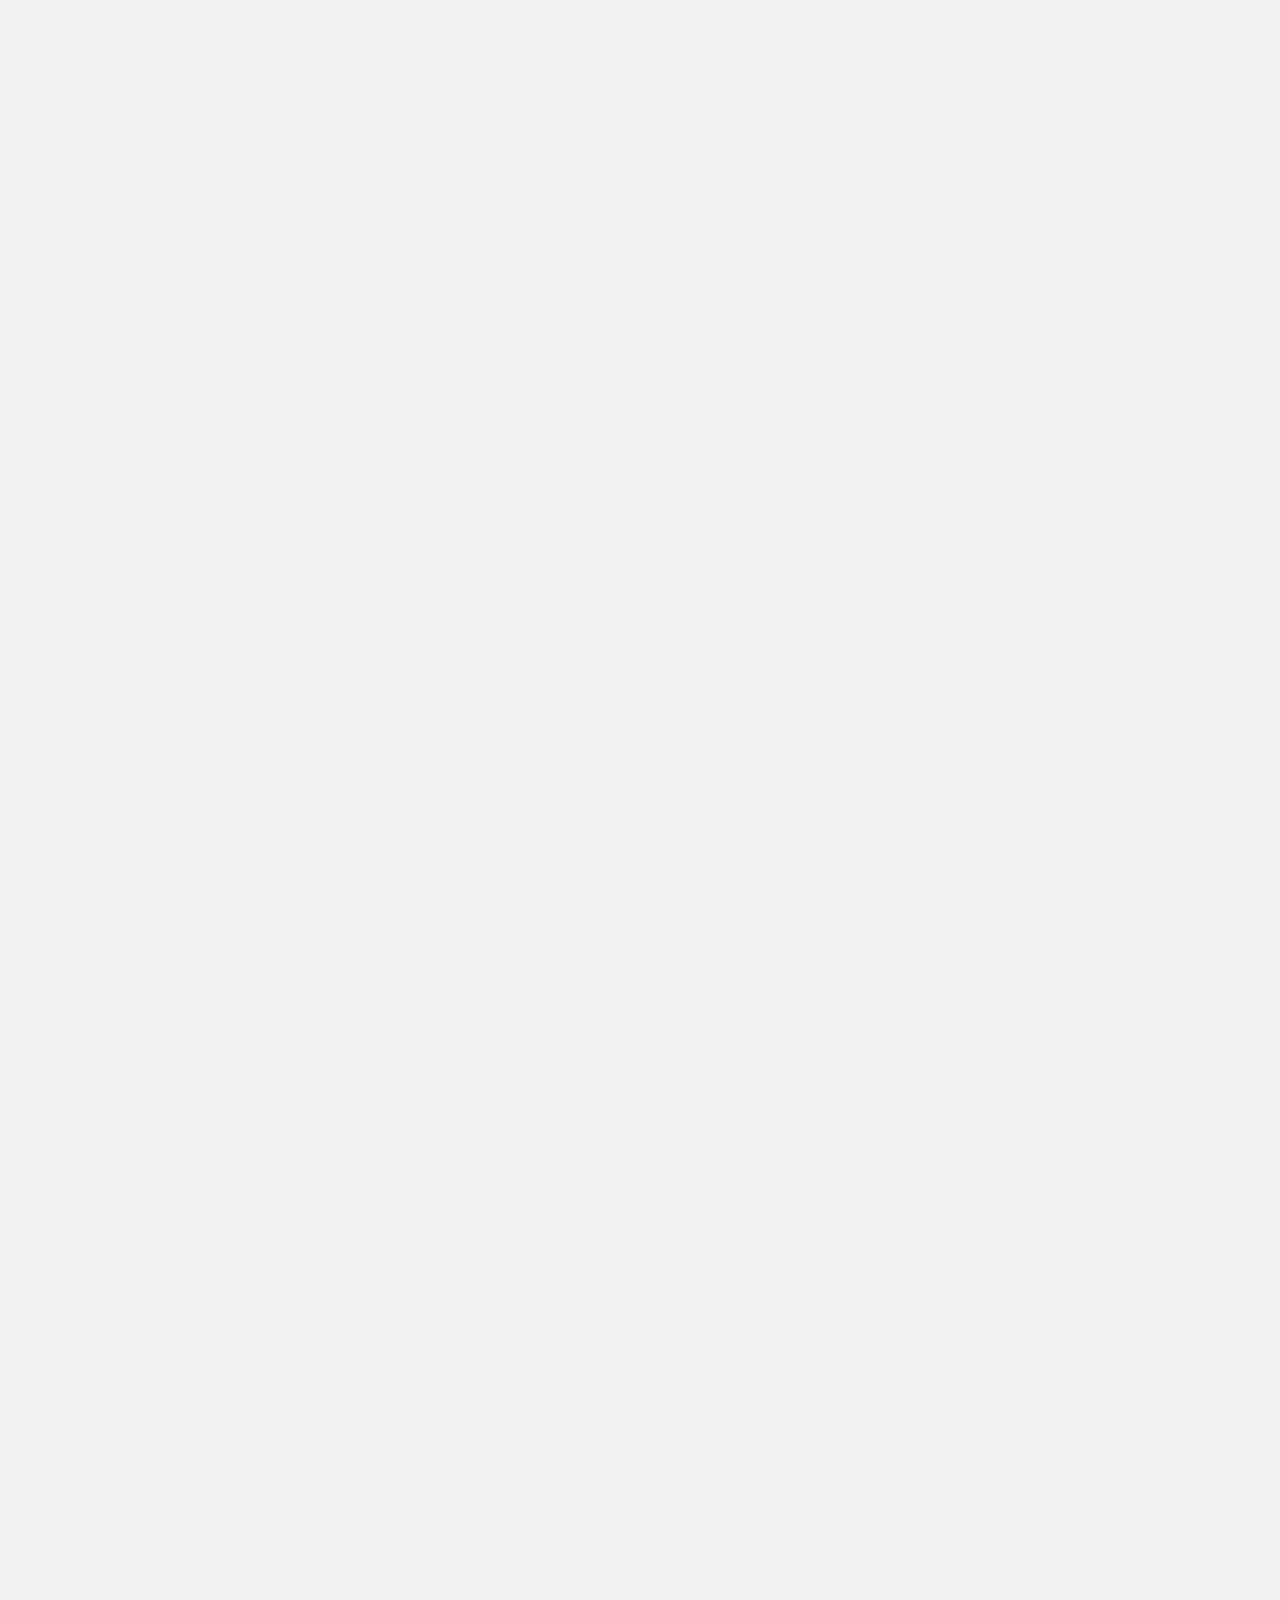
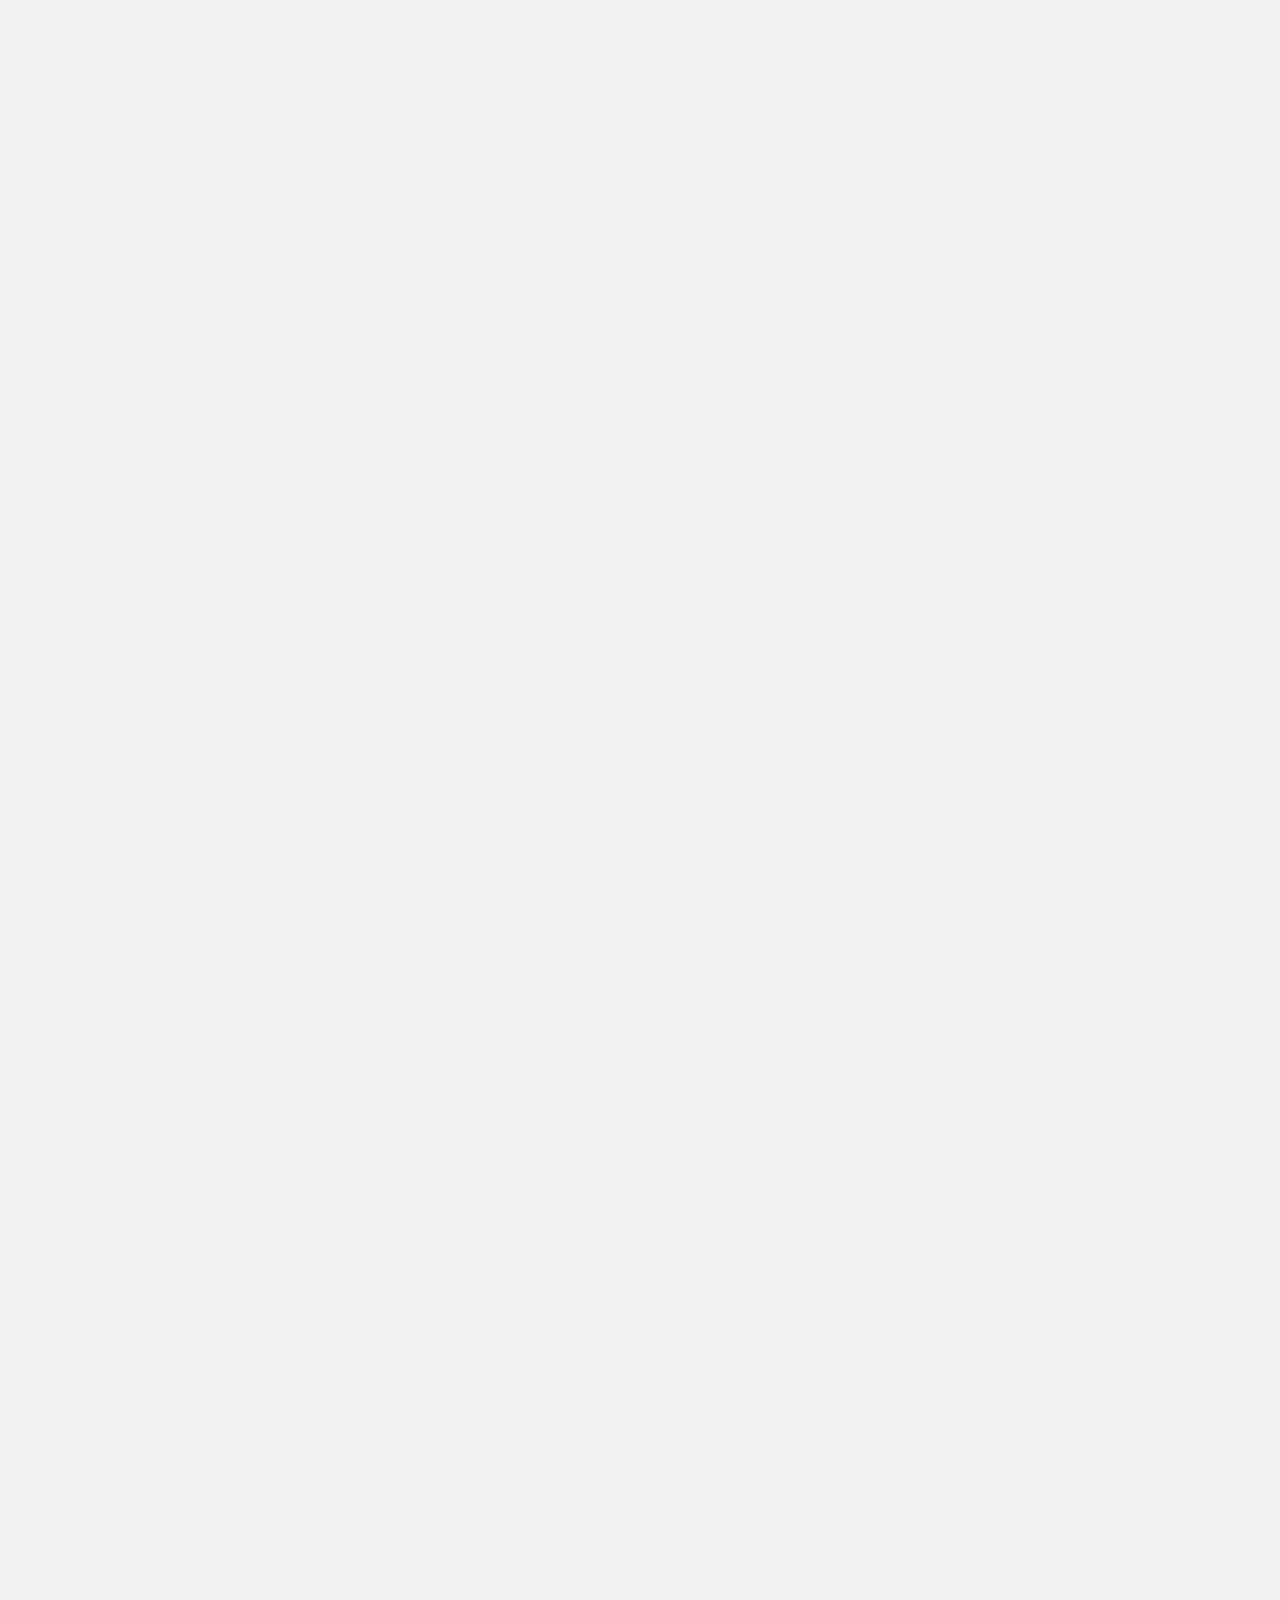
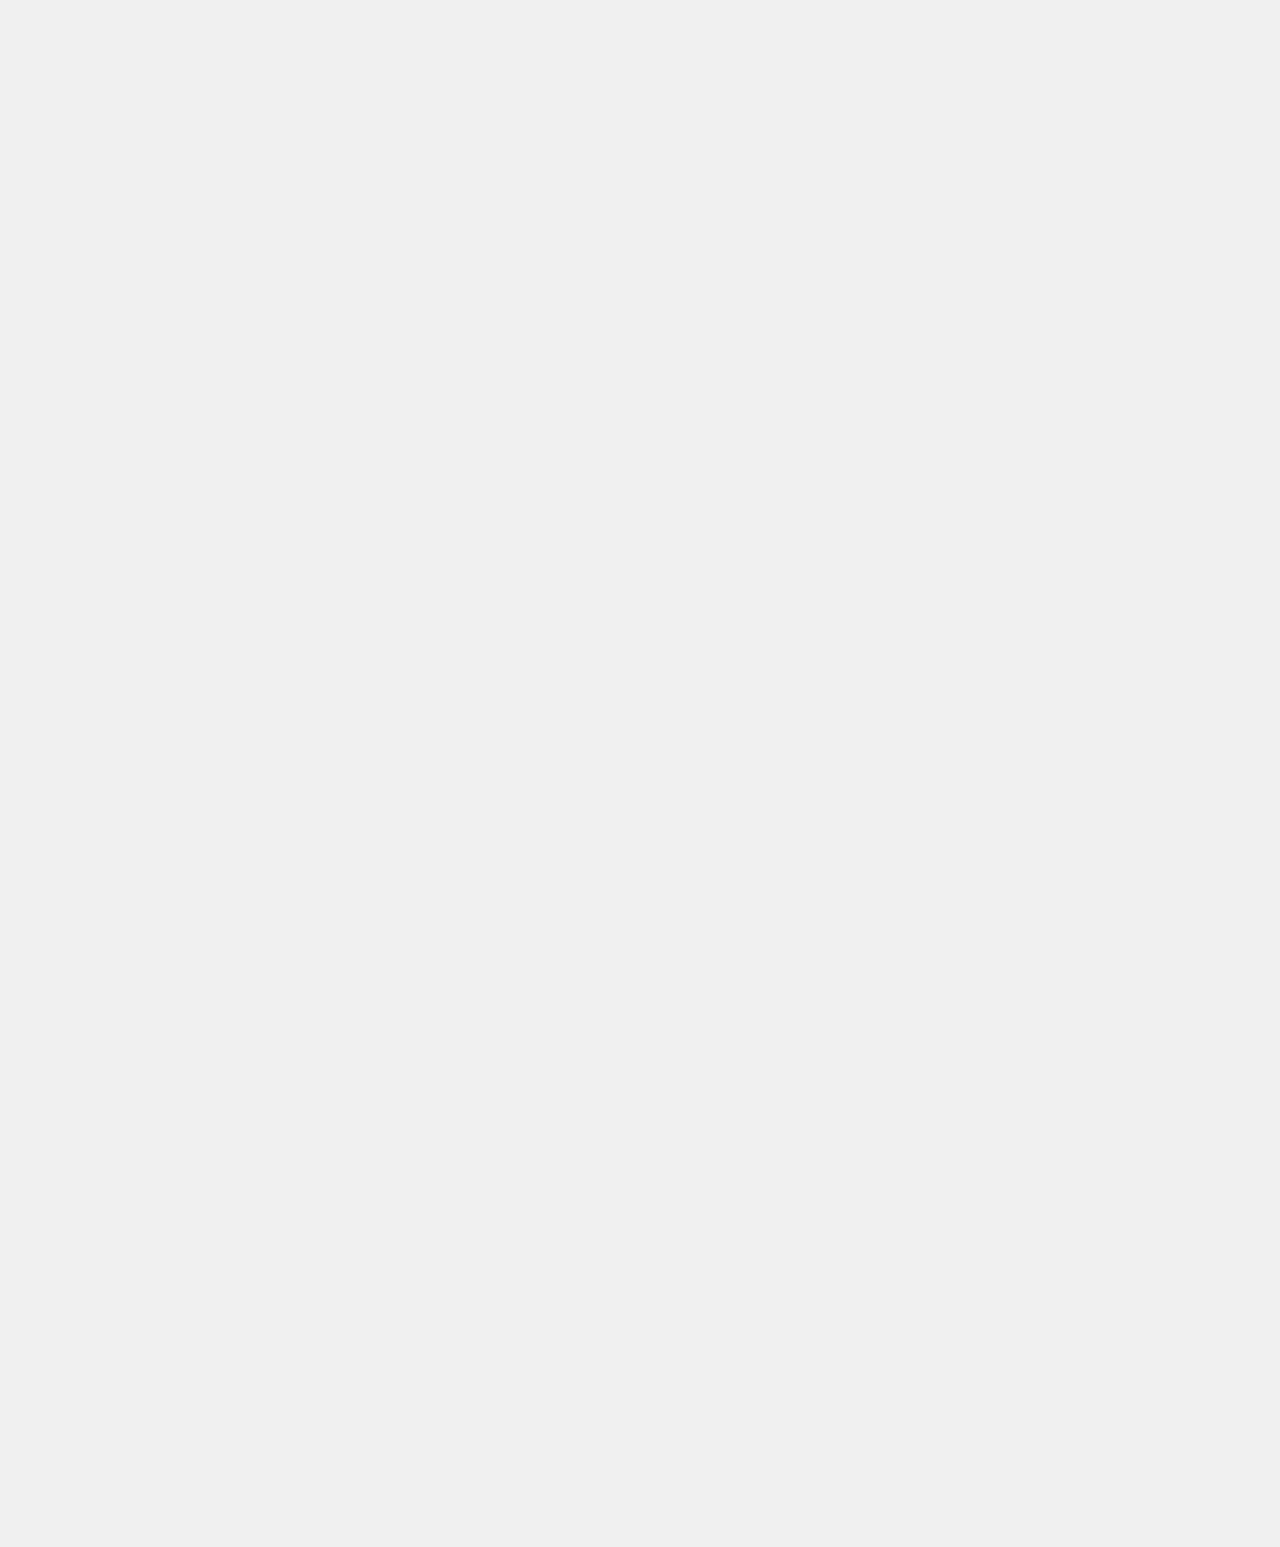
